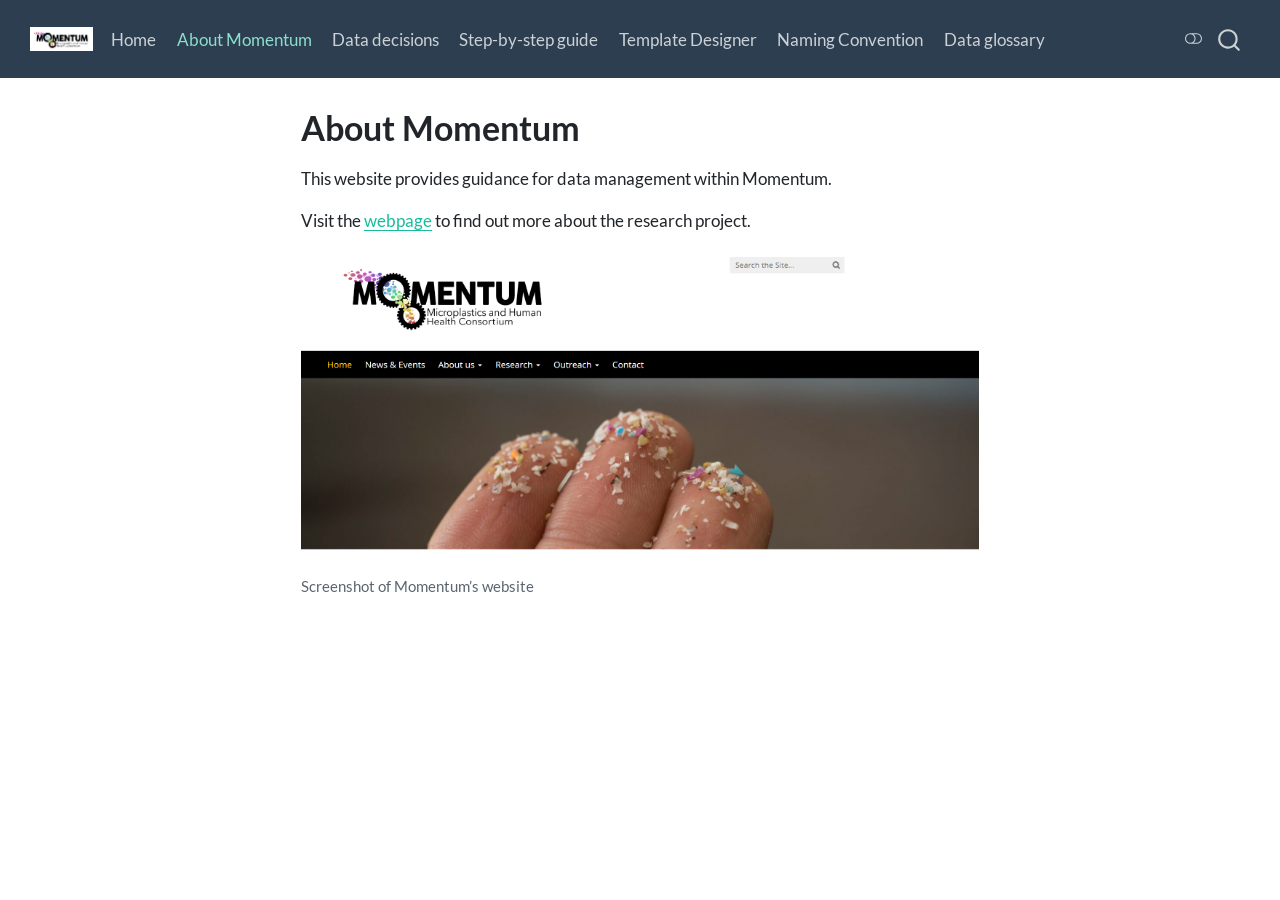
==== docs/about.html @ 31051df8 "Copy of original momentum dataflow" ====
<!DOCTYPE html>
<html xmlns="http://www.w3.org/1999/xhtml" lang="en" xml:lang="en"><head>

<meta charset="utf-8">
<meta name="generator" content="quarto-1.5.57">

<meta name="viewport" content="width=device-width, initial-scale=1.0, user-scalable=yes">


<title>About Momentum – Momentum Data Protocol</title>
<style>
code{white-space: pre-wrap;}
span.smallcaps{font-variant: small-caps;}
div.columns{display: flex; gap: min(4vw, 1.5em);}
div.column{flex: auto; overflow-x: auto;}
div.hanging-indent{margin-left: 1.5em; text-indent: -1.5em;}
ul.task-list{list-style: none;}
ul.task-list li input[type="checkbox"] {
width: 0.8em;
margin: 0 0.8em 0.2em -1em;  vertical-align: middle;
}
</style>


<script>const headroomChanged = new CustomEvent("quarto-hrChanged", {
  detail: {},
  bubbles: true,
  cancelable: false,
  composed: false,
});

const announceDismiss = () => {
  const annEl = window.document.getElementById("quarto-announcement");
  if (annEl) {
    annEl.remove();

    const annId = annEl.getAttribute("data-announcement-id");
    window.localStorage.setItem(`quarto-announce-${annId}`, "true");
  }
};

const announceRegister = () => {
  const annEl = window.document.getElementById("quarto-announcement");
  if (annEl) {
    const annId = annEl.getAttribute("data-announcement-id");
    const isDismissed =
      window.localStorage.getItem(`quarto-announce-${annId}`) || false;
    if (isDismissed) {
      announceDismiss();
      return;
    } else {
      annEl.classList.remove("hidden");
    }

    const actionEl = annEl.querySelector(".quarto-announcement-action");
    if (actionEl) {
      actionEl.addEventListener("click", function (e) {
        e.preventDefault();
        // Hide the bar immediately
        announceDismiss();
      });
    }
  }
};

window.document.addEventListener("DOMContentLoaded", function () {
  let init = false;

  announceRegister();

  // Manage the back to top button, if one is present.
  let lastScrollTop = window.pageYOffset || document.documentElement.scrollTop;
  const scrollDownBuffer = 5;
  const scrollUpBuffer = 35;
  const btn = document.getElementById("quarto-back-to-top");
  const hideBackToTop = () => {
    btn.style.display = "none";
  };
  const showBackToTop = () => {
    btn.style.display = "inline-block";
  };
  if (btn) {
    window.document.addEventListener(
      "scroll",
      function () {
        const currentScrollTop =
          window.pageYOffset || document.documentElement.scrollTop;

        // Shows and hides the button 'intelligently' as the user scrolls
        if (currentScrollTop - scrollDownBuffer > lastScrollTop) {
          hideBackToTop();
          lastScrollTop = currentScrollTop <= 0 ? 0 : currentScrollTop;
        } else if (currentScrollTop < lastScrollTop - scrollUpBuffer) {
          showBackToTop();
          lastScrollTop = currentScrollTop <= 0 ? 0 : currentScrollTop;
        }

        // Show the button at the bottom, hides it at the top
        if (currentScrollTop <= 0) {
          hideBackToTop();
        } else if (
          window.innerHeight + currentScrollTop >=
          document.body.offsetHeight
        ) {
          showBackToTop();
        }
      },
      false
    );
  }

  function throttle(func, wait) {
    var timeout;
    return function () {
      const context = this;
      const args = arguments;
      const later = function () {
        clearTimeout(timeout);
        timeout = null;
        func.apply(context, args);
      };

      if (!timeout) {
        timeout = setTimeout(later, wait);
      }
    };
  }

  function headerOffset() {
    // Set an offset if there is are fixed top navbar
    const headerEl = window.document.querySelector("header.fixed-top");
    if (headerEl) {
      return headerEl.clientHeight;
    } else {
      return 0;
    }
  }

  function footerOffset() {
    const footerEl = window.document.querySelector("footer.footer");
    if (footerEl) {
      return footerEl.clientHeight;
    } else {
      return 0;
    }
  }

  function dashboardOffset() {
    const dashboardNavEl = window.document.getElementById(
      "quarto-dashboard-header"
    );
    if (dashboardNavEl !== null) {
      return dashboardNavEl.clientHeight;
    } else {
      return 0;
    }
  }

  function updateDocumentOffsetWithoutAnimation() {
    updateDocumentOffset(false);
  }

  function updateDocumentOffset(animated) {
    // set body offset
    const topOffset = headerOffset();
    const bodyOffset = topOffset + footerOffset() + dashboardOffset();
    const bodyEl = window.document.body;
    bodyEl.setAttribute("data-bs-offset", topOffset);
    bodyEl.style.paddingTop = topOffset + "px";

    // deal with sidebar offsets
    const sidebars = window.document.querySelectorAll(
      ".sidebar, .headroom-target"
    );
    sidebars.forEach((sidebar) => {
      if (!animated) {
        sidebar.classList.add("notransition");
        // Remove the no transition class after the animation has time to complete
        setTimeout(function () {
          sidebar.classList.remove("notransition");
        }, 201);
      }

      if (window.Headroom && sidebar.classList.contains("sidebar-unpinned")) {
        sidebar.style.top = "0";
        sidebar.style.maxHeight = "100vh";
      } else {
        sidebar.style.top = topOffset + "px";
        sidebar.style.maxHeight = "calc(100vh - " + topOffset + "px)";
      }
    });

    // allow space for footer
    const mainContainer = window.document.querySelector(".quarto-container");
    if (mainContainer) {
      mainContainer.style.minHeight = "calc(100vh - " + bodyOffset + "px)";
    }

    // link offset
    let linkStyle = window.document.querySelector("#quarto-target-style");
    if (!linkStyle) {
      linkStyle = window.document.createElement("style");
      linkStyle.setAttribute("id", "quarto-target-style");
      window.document.head.appendChild(linkStyle);
    }
    while (linkStyle.firstChild) {
      linkStyle.removeChild(linkStyle.firstChild);
    }
    if (topOffset > 0) {
      linkStyle.appendChild(
        window.document.createTextNode(`
      section:target::before {
        content: "";
        display: block;
        height: ${topOffset}px;
        margin: -${topOffset}px 0 0;
      }`)
      );
    }
    if (init) {
      window.dispatchEvent(headroomChanged);
    }
    init = true;
  }

  // initialize headroom
  var header = window.document.querySelector("#quarto-header");
  if (header && window.Headroom) {
    const headroom = new window.Headroom(header, {
      tolerance: 5,
      onPin: function () {
        const sidebars = window.document.querySelectorAll(
          ".sidebar, .headroom-target"
        );
        sidebars.forEach((sidebar) => {
          sidebar.classList.remove("sidebar-unpinned");
        });
        updateDocumentOffset();
      },
      onUnpin: function () {
        const sidebars = window.document.querySelectorAll(
          ".sidebar, .headroom-target"
        );
        sidebars.forEach((sidebar) => {
          sidebar.classList.add("sidebar-unpinned");
        });
        updateDocumentOffset();
      },
    });
    headroom.init();

    let frozen = false;
    window.quartoToggleHeadroom = function () {
      if (frozen) {
        headroom.unfreeze();
        frozen = false;
      } else {
        headroom.freeze();
        frozen = true;
      }
    };
  }

  window.addEventListener(
    "hashchange",
    function (e) {
      if (
        getComputedStyle(document.documentElement).scrollBehavior !== "smooth"
      ) {
        window.scrollTo(0, window.pageYOffset - headerOffset());
      }
    },
    false
  );

  // Observe size changed for the header
  const headerEl = window.document.querySelector("header.fixed-top");
  if (headerEl && window.ResizeObserver) {
    const observer = new window.ResizeObserver(() => {
      setTimeout(updateDocumentOffsetWithoutAnimation, 0);
    });
    observer.observe(headerEl, {
      attributes: true,
      childList: true,
      characterData: true,
    });
  } else {
    window.addEventListener(
      "resize",
      throttle(updateDocumentOffsetWithoutAnimation, 50)
    );
  }
  setTimeout(updateDocumentOffsetWithoutAnimation, 250);

  // fixup index.html links if we aren't on the filesystem
  if (window.location.protocol !== "file:") {
    const links = window.document.querySelectorAll("a");
    for (let i = 0; i < links.length; i++) {
      if (links[i].href) {
        links[i].dataset.originalHref = links[i].href;
        links[i].href = links[i].href.replace(/\/index\.html/, "/");
      }
    }

    // Fixup any sharing links that require urls
    // Append url to any sharing urls
    const sharingLinks = window.document.querySelectorAll(
      "a.sidebar-tools-main-item, a.quarto-navigation-tool, a.quarto-navbar-tools, a.quarto-navbar-tools-item"
    );
    for (let i = 0; i < sharingLinks.length; i++) {
      const sharingLink = sharingLinks[i];
      const href = sharingLink.getAttribute("href");
      if (href) {
        sharingLink.setAttribute(
          "href",
          href.replace("|url|", window.location.href)
        );
      }
    }

    // Scroll the active navigation item into view, if necessary
    const navSidebar = window.document.querySelector("nav#quarto-sidebar");
    if (navSidebar) {
      // Find the active item
      const activeItem = navSidebar.querySelector("li.sidebar-item a.active");
      if (activeItem) {
        // Wait for the scroll height and height to resolve by observing size changes on the
        // nav element that is scrollable
        const resizeObserver = new ResizeObserver((_entries) => {
          // The bottom of the element
          const elBottom = activeItem.offsetTop;
          const viewBottom = navSidebar.scrollTop + navSidebar.clientHeight;

          // The element height and scroll height are the same, then we are still loading
          if (viewBottom !== navSidebar.scrollHeight) {
            // Determine if the item isn't visible and scroll to it
            if (elBottom >= viewBottom) {
              navSidebar.scrollTop = elBottom;
            }

            // stop observing now since we've completed the scroll
            resizeObserver.unobserve(navSidebar);
          }
        });
        resizeObserver.observe(navSidebar);
      }
    }
  }
});
</script>
<script>/*!
 * headroom.js v0.12.0 - Give your page some headroom. Hide your header until you need it
 * Copyright (c) 2020 Nick Williams - http://wicky.nillia.ms/headroom.js
 * License: MIT
 */

!function(t,n){"object"==typeof exports&&"undefined"!=typeof module?module.exports=n():"function"==typeof define&&define.amd?define(n):(t=t||self).Headroom=n()}(this,function(){"use strict";function t(){return"undefined"!=typeof window}function d(t){return function(t){return t&&t.document&&function(t){return 9===t.nodeType}(t.document)}(t)?function(t){var n=t.document,o=n.body,s=n.documentElement;return{scrollHeight:function(){return Math.max(o.scrollHeight,s.scrollHeight,o.offsetHeight,s.offsetHeight,o.clientHeight,s.clientHeight)},height:function(){return t.innerHeight||s.clientHeight||o.clientHeight},scrollY:function(){return void 0!==t.pageYOffset?t.pageYOffset:(s||o.parentNode||o).scrollTop}}}(t):function(t){return{scrollHeight:function(){return Math.max(t.scrollHeight,t.offsetHeight,t.clientHeight)},height:function(){return Math.max(t.offsetHeight,t.clientHeight)},scrollY:function(){return t.scrollTop}}}(t)}function n(t,s,e){var n,o=function(){var n=!1;try{var t={get passive(){n=!0}};window.addEventListener("test",t,t),window.removeEventListener("test",t,t)}catch(t){n=!1}return n}(),i=!1,r=d(t),l=r.scrollY(),a={};function c(){var t=Math.round(r.scrollY()),n=r.height(),o=r.scrollHeight();a.scrollY=t,a.lastScrollY=l,a.direction=l<t?"down":"up",a.distance=Math.abs(t-l),a.isOutOfBounds=t<0||o<t+n,a.top=t<=s.offset[a.direction],a.bottom=o<=t+n,a.toleranceExceeded=a.distance>s.tolerance[a.direction],e(a),l=t,i=!1}function h(){i||(i=!0,n=requestAnimationFrame(c))}var u=!!o&&{passive:!0,capture:!1};return t.addEventListener("scroll",h,u),c(),{destroy:function(){cancelAnimationFrame(n),t.removeEventListener("scroll",h,u)}}}function o(t){return t===Object(t)?t:{down:t,up:t}}function s(t,n){n=n||{},Object.assign(this,s.options,n),this.classes=Object.assign({},s.options.classes,n.classes),this.elem=t,this.tolerance=o(this.tolerance),this.offset=o(this.offset),this.initialised=!1,this.frozen=!1}return s.prototype={constructor:s,init:function(){return s.cutsTheMustard&&!this.initialised&&(this.addClass("initial"),this.initialised=!0,setTimeout(function(t){t.scrollTracker=n(t.scroller,{offset:t.offset,tolerance:t.tolerance},t.update.bind(t))},100,this)),this},destroy:function(){this.initialised=!1,Object.keys(this.classes).forEach(this.removeClass,this),this.scrollTracker.destroy()},unpin:function(){!this.hasClass("pinned")&&this.hasClass("unpinned")||(this.addClass("unpinned"),this.removeClass("pinned"),this.onUnpin&&this.onUnpin.call(this))},pin:function(){this.hasClass("unpinned")&&(this.addClass("pinned"),this.removeClass("unpinned"),this.onPin&&this.onPin.call(this))},freeze:function(){this.frozen=!0,this.addClass("frozen")},unfreeze:function(){this.frozen=!1,this.removeClass("frozen")},top:function(){this.hasClass("top")||(this.addClass("top"),this.removeClass("notTop"),this.onTop&&this.onTop.call(this))},notTop:function(){this.hasClass("notTop")||(this.addClass("notTop"),this.removeClass("top"),this.onNotTop&&this.onNotTop.call(this))},bottom:function(){this.hasClass("bottom")||(this.addClass("bottom"),this.removeClass("notBottom"),this.onBottom&&this.onBottom.call(this))},notBottom:function(){this.hasClass("notBottom")||(this.addClass("notBottom"),this.removeClass("bottom"),this.onNotBottom&&this.onNotBottom.call(this))},shouldUnpin:function(t){return"down"===t.direction&&!t.top&&t.toleranceExceeded},shouldPin:function(t){return"up"===t.direction&&t.toleranceExceeded||t.top},addClass:function(t){this.elem.classList.add.apply(this.elem.classList,this.classes[t].split(" "))},removeClass:function(t){this.elem.classList.remove.apply(this.elem.classList,this.classes[t].split(" "))},hasClass:function(t){return this.classes[t].split(" ").every(function(t){return this.classList.contains(t)},this.elem)},update:function(t){t.isOutOfBounds||!0!==this.frozen&&(t.top?this.top():this.notTop(),t.bottom?this.bottom():this.notBottom(),this.shouldUnpin(t)?this.unpin():this.shouldPin(t)&&this.pin())}},s.options={tolerance:{up:0,down:0},offset:0,scroller:t()?window:null,classes:{frozen:"headroom--frozen",pinned:"headroom--pinned",unpinned:"headroom--unpinned",top:"headroom--top",notTop:"headroom--not-top",bottom:"headroom--bottom",notBottom:"headroom--not-bottom",initial:"headroom"}},s.cutsTheMustard=!!(t()&&function(){}.bind&&"classList"in document.documentElement&&Object.assign&&Object.keys&&requestAnimationFrame),s});
</script>
<script>/*!
 * clipboard.js v2.0.11
 * https://clipboardjs.com/
 *
 * Licensed MIT © Zeno Rocha
 */
!function(t,e){"object"==typeof exports&&"object"==typeof module?module.exports=e():"function"==typeof define&&define.amd?define([],e):"object"==typeof exports?exports.ClipboardJS=e():t.ClipboardJS=e()}(this,function(){return n={686:function(t,e,n){"use strict";n.d(e,{default:function(){return b}});var e=n(279),i=n.n(e),e=n(370),u=n.n(e),e=n(817),r=n.n(e);function c(t){try{return document.execCommand(t)}catch(t){return}}var a=function(t){t=r()(t);return c("cut"),t};function o(t,e){var n,o,t=(n=t,o="rtl"===document.documentElement.getAttribute("dir"),(t=document.createElement("textarea")).style.fontSize="12pt",t.style.border="0",t.style.padding="0",t.style.margin="0",t.style.position="absolute",t.style[o?"right":"left"]="-9999px",o=window.pageYOffset||document.documentElement.scrollTop,t.style.top="".concat(o,"px"),t.setAttribute("readonly",""),t.value=n,t);return e.container.appendChild(t),e=r()(t),c("copy"),t.remove(),e}var f=function(t){var e=1<arguments.length&&void 0!==arguments[1]?arguments[1]:{container:document.body},n="";return"string"==typeof t?n=o(t,e):t instanceof HTMLInputElement&&!["text","search","url","tel","password"].includes(null==t?void 0:t.type)?n=o(t.value,e):(n=r()(t),c("copy")),n};function l(t){return(l="function"==typeof Symbol&&"symbol"==typeof Symbol.iterator?function(t){return typeof t}:function(t){return t&&"function"==typeof Symbol&&t.constructor===Symbol&&t!==Symbol.prototype?"symbol":typeof t})(t)}var s=function(){var t=0<arguments.length&&void 0!==arguments[0]?arguments[0]:{},e=t.action,n=void 0===e?"copy":e,o=t.container,e=t.target,t=t.text;if("copy"!==n&&"cut"!==n)throw new Error('Invalid "action" value, use either "copy" or "cut"');if(void 0!==e){if(!e||"object"!==l(e)||1!==e.nodeType)throw new Error('Invalid "target" value, use a valid Element');if("copy"===n&&e.hasAttribute("disabled"))throw new Error('Invalid "target" attribute. Please use "readonly" instead of "disabled" attribute');if("cut"===n&&(e.hasAttribute("readonly")||e.hasAttribute("disabled")))throw new Error('Invalid "target" attribute. You can\'t cut text from elements with "readonly" or "disabled" attributes')}return t?f(t,{container:o}):e?"cut"===n?a(e):f(e,{container:o}):void 0};function p(t){return(p="function"==typeof Symbol&&"symbol"==typeof Symbol.iterator?function(t){return typeof t}:function(t){return t&&"function"==typeof Symbol&&t.constructor===Symbol&&t!==Symbol.prototype?"symbol":typeof t})(t)}function d(t,e){for(var n=0;n<e.length;n++){var o=e[n];o.enumerable=o.enumerable||!1,o.configurable=!0,"value"in o&&(o.writable=!0),Object.defineProperty(t,o.key,o)}}function y(t,e){return(y=Object.setPrototypeOf||function(t,e){return t.__proto__=e,t})(t,e)}function h(n){var o=function(){if("undefined"==typeof Reflect||!Reflect.construct)return!1;if(Reflect.construct.sham)return!1;if("function"==typeof Proxy)return!0;try{return Date.prototype.toString.call(Reflect.construct(Date,[],function(){})),!0}catch(t){return!1}}();return function(){var t,e=v(n);return t=o?(t=v(this).constructor,Reflect.construct(e,arguments,t)):e.apply(this,arguments),e=this,!(t=t)||"object"!==p(t)&&"function"!=typeof t?function(t){if(void 0!==t)return t;throw new ReferenceError("this hasn't been initialised - super() hasn't been called")}(e):t}}function v(t){return(v=Object.setPrototypeOf?Object.getPrototypeOf:function(t){return t.__proto__||Object.getPrototypeOf(t)})(t)}function m(t,e){t="data-clipboard-".concat(t);if(e.hasAttribute(t))return e.getAttribute(t)}var b=function(){!function(t,e){if("function"!=typeof e&&null!==e)throw new TypeError("Super expression must either be null or a function");t.prototype=Object.create(e&&e.prototype,{constructor:{value:t,writable:!0,configurable:!0}}),e&&y(t,e)}(r,i());var t,e,n,o=h(r);function r(t,e){var n;return function(t){if(!(t instanceof r))throw new TypeError("Cannot call a class as a function")}(this),(n=o.call(this)).resolveOptions(e),n.listenClick(t),n}return t=r,n=[{key:"copy",value:function(t){var e=1<arguments.length&&void 0!==arguments[1]?arguments[1]:{container:document.body};return f(t,e)}},{key:"cut",value:function(t){return a(t)}},{key:"isSupported",value:function(){var t=0<arguments.length&&void 0!==arguments[0]?arguments[0]:["copy","cut"],t="string"==typeof t?[t]:t,e=!!document.queryCommandSupported;return t.forEach(function(t){e=e&&!!document.queryCommandSupported(t)}),e}}],(e=[{key:"resolveOptions",value:function(){var t=0<arguments.length&&void 0!==arguments[0]?arguments[0]:{};this.action="function"==typeof t.action?t.action:this.defaultAction,this.target="function"==typeof t.target?t.target:this.defaultTarget,this.text="function"==typeof t.text?t.text:this.defaultText,this.container="object"===p(t.container)?t.container:document.body}},{key:"listenClick",value:function(t){var e=this;this.listener=u()(t,"click",function(t){return e.onClick(t)})}},{key:"onClick",value:function(t){var e=t.delegateTarget||t.currentTarget,n=this.action(e)||"copy",t=s({action:n,container:this.container,target:this.target(e),text:this.text(e)});this.emit(t?"success":"error",{action:n,text:t,trigger:e,clearSelection:function(){e&&e.focus(),window.getSelection().removeAllRanges()}})}},{key:"defaultAction",value:function(t){return m("action",t)}},{key:"defaultTarget",value:function(t){t=m("target",t);if(t)return document.querySelector(t)}},{key:"defaultText",value:function(t){return m("text",t)}},{key:"destroy",value:function(){this.listener.destroy()}}])&&d(t.prototype,e),n&&d(t,n),r}()},828:function(t){var e;"undefined"==typeof Element||Element.prototype.matches||((e=Element.prototype).matches=e.matchesSelector||e.mozMatchesSelector||e.msMatchesSelector||e.oMatchesSelector||e.webkitMatchesSelector),t.exports=function(t,e){for(;t&&9!==t.nodeType;){if("function"==typeof t.matches&&t.matches(e))return t;t=t.parentNode}}},438:function(t,e,n){var u=n(828);function i(t,e,n,o,r){var i=function(e,n,t,o){return function(t){t.delegateTarget=u(t.target,n),t.delegateTarget&&o.call(e,t)}}.apply(this,arguments);return t.addEventListener(n,i,r),{destroy:function(){t.removeEventListener(n,i,r)}}}t.exports=function(t,e,n,o,r){return"function"==typeof t.addEventListener?i.apply(null,arguments):"function"==typeof n?i.bind(null,document).apply(null,arguments):("string"==typeof t&&(t=document.querySelectorAll(t)),Array.prototype.map.call(t,function(t){return i(t,e,n,o,r)}))}},879:function(t,n){n.node=function(t){return void 0!==t&&t instanceof HTMLElement&&1===t.nodeType},n.nodeList=function(t){var e=Object.prototype.toString.call(t);return void 0!==t&&("[object NodeList]"===e||"[object HTMLCollection]"===e)&&"length"in t&&(0===t.length||n.node(t[0]))},n.string=function(t){return"string"==typeof t||t instanceof String},n.fn=function(t){return"[object Function]"===Object.prototype.toString.call(t)}},370:function(t,e,n){var f=n(879),l=n(438);t.exports=function(t,e,n){if(!t&&!e&&!n)throw new Error("Missing required arguments");if(!f.string(e))throw new TypeError("Second argument must be a String");if(!f.fn(n))throw new TypeError("Third argument must be a Function");if(f.node(t))return c=e,a=n,(u=t).addEventListener(c,a),{destroy:function(){u.removeEventListener(c,a)}};if(f.nodeList(t))return o=t,r=e,i=n,Array.prototype.forEach.call(o,function(t){t.addEventListener(r,i)}),{destroy:function(){Array.prototype.forEach.call(o,function(t){t.removeEventListener(r,i)})}};if(f.string(t))return t=t,e=e,n=n,l(document.body,t,e,n);throw new TypeError("First argument must be a String, HTMLElement, HTMLCollection, or NodeList");var o,r,i,u,c,a}},817:function(t){t.exports=function(t){var e,n="SELECT"===t.nodeName?(t.focus(),t.value):"INPUT"===t.nodeName||"TEXTAREA"===t.nodeName?((e=t.hasAttribute("readonly"))||t.setAttribute("readonly",""),t.select(),t.setSelectionRange(0,t.value.length),e||t.removeAttribute("readonly"),t.value):(t.hasAttribute("contenteditable")&&t.focus(),n=window.getSelection(),(e=document.createRange()).selectNodeContents(t),n.removeAllRanges(),n.addRange(e),n.toString());return n}},279:function(t){function e(){}e.prototype={on:function(t,e,n){var o=this.e||(this.e={});return(o[t]||(o[t]=[])).push({fn:e,ctx:n}),this},once:function(t,e,n){var o=this;function r(){o.off(t,r),e.apply(n,arguments)}return r._=e,this.on(t,r,n)},emit:function(t){for(var e=[].slice.call(arguments,1),n=((this.e||(this.e={}))[t]||[]).slice(),o=0,r=n.length;o<r;o++)n[o].fn.apply(n[o].ctx,e);return this},off:function(t,e){var n=this.e||(this.e={}),o=n[t],r=[];if(o&&e)for(var i=0,u=o.length;i<u;i++)o[i].fn!==e&&o[i].fn._!==e&&r.push(o[i]);return r.length?n[t]=r:delete n[t],this}},t.exports=e,t.exports.TinyEmitter=e}},r={},o.n=function(t){var e=t&&t.__esModule?function(){return t.default}:function(){return t};return o.d(e,{a:e}),e},o.d=function(t,e){for(var n in e)o.o(e,n)&&!o.o(t,n)&&Object.defineProperty(t,n,{enumerable:!0,get:e[n]})},o.o=function(t,e){return Object.prototype.hasOwnProperty.call(t,e)},o(686).default;function o(t){if(r[t])return r[t].exports;var e=r[t]={exports:{}};return n[t](e,e.exports,o),e.exports}var n,r});</script>
<script>/*! @algolia/autocomplete-js 1.11.1 | MIT License | © Algolia, Inc. and contributors | https://github.com/algolia/autocomplete */
!function(e,t){"object"==typeof exports&&"undefined"!=typeof module?t(exports):"function"==typeof define&&define.amd?define(["exports"],t):t((e="undefined"!=typeof globalThis?globalThis:e||self)["@algolia/autocomplete-js"]={})}(this,(function(e){"use strict";function t(e,t){var n=Object.keys(e);if(Object.getOwnPropertySymbols){var r=Object.getOwnPropertySymbols(e);t&&(r=r.filter((function(t){return Object.getOwnPropertyDescriptor(e,t).enumerable}))),n.push.apply(n,r)}return n}function n(e){for(var n=1;n<arguments.length;n++){var r=null!=arguments[n]?arguments[n]:{};n%2?t(Object(r),!0).forEach((function(t){o(e,t,r[t])})):Object.getOwnPropertyDescriptors?Object.defineProperties(e,Object.getOwnPropertyDescriptors(r)):t(Object(r)).forEach((function(t){Object.defineProperty(e,t,Object.getOwnPropertyDescriptor(r,t))}))}return e}function r(e){return r="function"==typeof Symbol&&"symbol"==typeof Symbol.iterator?function(e){return typeof e}:function(e){return e&&"function"==typeof Symbol&&e.constructor===Symbol&&e!==Symbol.prototype?"symbol":typeof e},r(e)}function o(e,t,n){return(t=function(e){var t=function(e,t){if("object"!=typeof e||null===e)return e;var n=e[Symbol.toPrimitive];if(void 0!==n){var r=n.call(e,t||"default");if("object"!=typeof r)return r;throw new TypeError("@@toPrimitive must return a primitive value.")}return("string"===t?String:Number)(e)}(e,"string");return"symbol"==typeof t?t:String(t)}(t))in e?Object.defineProperty(e,t,{value:n,enumerable:!0,configurable:!0,writable:!0}):e[t]=n,e}function i(){return i=Object.assign?Object.assign.bind():function(e){for(var t=1;t<arguments.length;t++){var n=arguments[t];for(var r in n)Object.prototype.hasOwnProperty.call(n,r)&&(e[r]=n[r])}return e},i.apply(this,arguments)}function u(e,t){if(null==e)return{};var n,r,o=function(e,t){if(null==e)return{};var n,r,o={},i=Object.keys(e);for(r=0;r<i.length;r++)n=i[r],t.indexOf(n)>=0||(o[n]=e[n]);return o}(e,t);if(Object.getOwnPropertySymbols){var i=Object.getOwnPropertySymbols(e);for(r=0;r<i.length;r++)n=i[r],t.indexOf(n)>=0||Object.prototype.propertyIsEnumerable.call(e,n)&&(o[n]=e[n])}return o}function a(e,t){return function(e){if(Array.isArray(e))return e}(e)||function(e,t){var n=null==e?null:"undefined"!=typeof Symbol&&e[Symbol.iterator]||e["@@iterator"];if(null!=n){var r,o,i,u,a=[],l=!0,c=!1;try{if(i=(n=n.call(e)).next,0===t){if(Object(n)!==n)return;l=!1}else for(;!(l=(r=i.call(n)).done)&&(a.push(r.value),a.length!==t);l=!0);}catch(e){c=!0,o=e}finally{try{if(!l&&null!=n.return&&(u=n.return(),Object(u)!==u))return}finally{if(c)throw o}}return a}}(e,t)||c(e,t)||function(){throw new TypeError("Invalid attempt to destructure non-iterable instance.\nIn order to be iterable, non-array objects must have a [Symbol.iterator]() method.")}()}function l(e){return function(e){if(Array.isArray(e))return s(e)}(e)||function(e){if("undefined"!=typeof Symbol&&null!=e[Symbol.iterator]||null!=e["@@iterator"])return Array.from(e)}(e)||c(e)||function(){throw new TypeError("Invalid attempt to spread non-iterable instance.\nIn order to be iterable, non-array objects must have a [Symbol.iterator]() method.")}()}function c(e,t){if(e){if("string"==typeof e)return s(e,t);var n=Object.prototype.toString.call(e).slice(8,-1);return"Object"===n&&e.constructor&&(n=e.constructor.name),"Map"===n||"Set"===n?Array.from(e):"Arguments"===n||/^(?:Ui|I)nt(?:8|16|32)(?:Clamped)?Array$/.test(n)?s(e,t):void 0}}function s(e,t){(null==t||t>e.length)&&(t=e.length);for(var n=0,r=new Array(t);n<t;n++)r[n]=e[n];return r}function f(e){return{current:e}}function p(e,t){var n=void 0;return function(){for(var r=arguments.length,o=new Array(r),i=0;i<r;i++)o[i]=arguments[i];n&&clearTimeout(n),n=setTimeout((function(){return e.apply(void 0,o)}),t)}}function m(e){return e.reduce((function(e,t){return e.concat(t)}),[])}var v=0;function d(){return"autocomplete-".concat(v++)}function y(e,t){return t.reduce((function(e,t){return e&&e[t]}),e)}function b(e){return 0===e.collections.length?0:e.collections.reduce((function(e,t){return e+t.items.length}),0)}function g(e){return e!==Object(e)}function h(e,t){if(e===t)return!0;if(g(e)||g(t)||"function"==typeof e||"function"==typeof t)return e===t;if(Object.keys(e).length!==Object.keys(t).length)return!1;for(var n=0,r=Object.keys(e);n<r.length;n++){var o=r[n];if(!(o in t))return!1;if(!h(e[o],t[o]))return!1}return!0}var O=function(){};var _="1.11.1",S=[{segment:"autocomplete-core",version:_}];function j(e){var t=e.item,n=e.items,r=void 0===n?[]:n;return{index:t.__autocomplete_indexName,items:[t],positions:[1+r.findIndex((function(e){return e.objectID===t.objectID}))],queryID:t.__autocomplete_queryID,algoliaSource:["autocomplete"]}}function P(e,t){return function(e){if(Array.isArray(e))return e}(e)||function(e,t){var n=null==e?null:"undefined"!=typeof Symbol&&e[Symbol.iterator]||e["@@iterator"];if(null!=n){var r,o,i,u,a=[],l=!0,c=!1;try{if(i=(n=n.call(e)).next,0===t){if(Object(n)!==n)return;l=!1}else for(;!(l=(r=i.call(n)).done)&&(a.push(r.value),a.length!==t);l=!0);}catch(e){c=!0,o=e}finally{try{if(!l&&null!=n.return&&(u=n.return(),Object(u)!==u))return}finally{if(c)throw o}}return a}}(e,t)||function(e,t){if(!e)return;if("string"==typeof e)return w(e,t);var n=Object.prototype.toString.call(e).slice(8,-1);"Object"===n&&e.constructor&&(n=e.constructor.name);if("Map"===n||"Set"===n)return Array.from(e);if("Arguments"===n||/^(?:Ui|I)nt(?:8|16|32)(?:Clamped)?Array$/.test(n))return w(e,t)}(e,t)||function(){throw new TypeError("Invalid attempt to destructure non-iterable instance.\nIn order to be iterable, non-array objects must have a [Symbol.iterator]() method.")}()}function w(e,t){(null==t||t>e.length)&&(t=e.length);for(var n=0,r=new Array(t);n<t;n++)r[n]=e[n];return r}var I=["items"],A=["items"];function E(e){return E="function"==typeof Symbol&&"symbol"==typeof Symbol.iterator?function(e){return typeof e}:function(e){return e&&"function"==typeof Symbol&&e.constructor===Symbol&&e!==Symbol.prototype?"symbol":typeof e},E(e)}function D(e){return function(e){if(Array.isArray(e))return C(e)}(e)||function(e){if("undefined"!=typeof Symbol&&null!=e[Symbol.iterator]||null!=e["@@iterator"])return Array.from(e)}(e)||function(e,t){if(!e)return;if("string"==typeof e)return C(e,t);var n=Object.prototype.toString.call(e).slice(8,-1);"Object"===n&&e.constructor&&(n=e.constructor.name);if("Map"===n||"Set"===n)return Array.from(e);if("Arguments"===n||/^(?:Ui|I)nt(?:8|16|32)(?:Clamped)?Array$/.test(n))return C(e,t)}(e)||function(){throw new TypeError("Invalid attempt to spread non-iterable instance.\nIn order to be iterable, non-array objects must have a [Symbol.iterator]() method.")}()}function C(e,t){(null==t||t>e.length)&&(t=e.length);for(var n=0,r=new Array(t);n<t;n++)r[n]=e[n];return r}function k(e,t){if(null==e)return{};var n,r,o=function(e,t){if(null==e)return{};var n,r,o={},i=Object.keys(e);for(r=0;r<i.length;r++)n=i[r],t.indexOf(n)>=0||(o[n]=e[n]);return o}(e,t);if(Object.getOwnPropertySymbols){var i=Object.getOwnPropertySymbols(e);for(r=0;r<i.length;r++)n=i[r],t.indexOf(n)>=0||Object.prototype.propertyIsEnumerable.call(e,n)&&(o[n]=e[n])}return o}function x(e,t){var n=Object.keys(e);if(Object.getOwnPropertySymbols){var r=Object.getOwnPropertySymbols(e);t&&(r=r.filter((function(t){return Object.getOwnPropertyDescriptor(e,t).enumerable}))),n.push.apply(n,r)}return n}function N(e){for(var t=1;t<arguments.length;t++){var n=null!=arguments[t]?arguments[t]:{};t%2?x(Object(n),!0).forEach((function(t){T(e,t,n[t])})):Object.getOwnPropertyDescriptors?Object.defineProperties(e,Object.getOwnPropertyDescriptors(n)):x(Object(n)).forEach((function(t){Object.defineProperty(e,t,Object.getOwnPropertyDescriptor(n,t))}))}return e}function T(e,t,n){return(t=function(e){var t=function(e,t){if("object"!==E(e)||null===e)return e;var n=e[Symbol.toPrimitive];if(void 0!==n){var r=n.call(e,t||"default");if("object"!==E(r))return r;throw new TypeError("@@toPrimitive must return a primitive value.")}return("string"===t?String:Number)(e)}(e,"string");return"symbol"===E(t)?t:String(t)}(t))in e?Object.defineProperty(e,t,{value:n,enumerable:!0,configurable:!0,writable:!0}):e[t]=n,e}function q(e){for(var t=arguments.length>1&&void 0!==arguments[1]?arguments[1]:20,n=[],r=0;r<e.objectIDs.length;r+=t)n.push(N(N({},e),{},{objectIDs:e.objectIDs.slice(r,r+t)}));return n}function B(e){return e.map((function(e){var t=e.items,n=k(e,I);return N(N({},n),{},{objectIDs:(null==t?void 0:t.map((function(e){return e.objectID})))||n.objectIDs})}))}function R(e){var t,n,r,o=(t=P((e.version||"").split(".").map(Number),2),n=t[0],r=t[1],n>=3||2===n&&r>=4||1===n&&r>=10);function i(t,n,r){if(o&&void 0!==r){var i=r[0].__autocomplete_algoliaCredentials,u={"X-Algolia-Application-Id":i.appId,"X-Algolia-API-Key":i.apiKey};e.apply(void 0,[t].concat(D(n),[{headers:u}]))}else e.apply(void 0,[t].concat(D(n)))}return{init:function(t,n){e("init",{appId:t,apiKey:n})},setUserToken:function(t){e("setUserToken",t)},clickedObjectIDsAfterSearch:function(){for(var e=arguments.length,t=new Array(e),n=0;n<e;n++)t[n]=arguments[n];t.length>0&&i("clickedObjectIDsAfterSearch",B(t),t[0].items)},clickedObjectIDs:function(){for(var e=arguments.length,t=new Array(e),n=0;n<e;n++)t[n]=arguments[n];t.length>0&&i("clickedObjectIDs",B(t),t[0].items)},clickedFilters:function(){for(var t=arguments.length,n=new Array(t),r=0;r<t;r++)n[r]=arguments[r];n.length>0&&e.apply(void 0,["clickedFilters"].concat(n))},convertedObjectIDsAfterSearch:function(){for(var e=arguments.length,t=new Array(e),n=0;n<e;n++)t[n]=arguments[n];t.length>0&&i("convertedObjectIDsAfterSearch",B(t),t[0].items)},convertedObjectIDs:function(){for(var e=arguments.length,t=new Array(e),n=0;n<e;n++)t[n]=arguments[n];t.length>0&&i("convertedObjectIDs",B(t),t[0].items)},convertedFilters:function(){for(var t=arguments.length,n=new Array(t),r=0;r<t;r++)n[r]=arguments[r];n.length>0&&e.apply(void 0,["convertedFilters"].concat(n))},viewedObjectIDs:function(){for(var e=arguments.length,t=new Array(e),n=0;n<e;n++)t[n]=arguments[n];t.length>0&&t.reduce((function(e,t){var n=t.items,r=k(t,A);return[].concat(D(e),D(q(N(N({},r),{},{objectIDs:(null==n?void 0:n.map((function(e){return e.objectID})))||r.objectIDs})).map((function(e){return{items:n,payload:e}}))))}),[]).forEach((function(e){var t=e.items;return i("viewedObjectIDs",[e.payload],t)}))},viewedFilters:function(){for(var t=arguments.length,n=new Array(t),r=0;r<t;r++)n[r]=arguments[r];n.length>0&&e.apply(void 0,["viewedFilters"].concat(n))}}}function F(e){var t=e.items.reduce((function(e,t){var n;return e[t.__autocomplete_indexName]=(null!==(n=e[t.__autocomplete_indexName])&&void 0!==n?n:[]).concat(t),e}),{});return Object.keys(t).map((function(e){return{index:e,items:t[e],algoliaSource:["autocomplete"]}}))}function L(e){return e.objectID&&e.__autocomplete_indexName&&e.__autocomplete_queryID}function U(e){return U="function"==typeof Symbol&&"symbol"==typeof Symbol.iterator?function(e){return typeof e}:function(e){return e&&"function"==typeof Symbol&&e.constructor===Symbol&&e!==Symbol.prototype?"symbol":typeof e},U(e)}function M(e){return function(e){if(Array.isArray(e))return H(e)}(e)||function(e){if("undefined"!=typeof Symbol&&null!=e[Symbol.iterator]||null!=e["@@iterator"])return Array.from(e)}(e)||function(e,t){if(!e)return;if("string"==typeof e)return H(e,t);var n=Object.prototype.toString.call(e).slice(8,-1);"Object"===n&&e.constructor&&(n=e.constructor.name);if("Map"===n||"Set"===n)return Array.from(e);if("Arguments"===n||/^(?:Ui|I)nt(?:8|16|32)(?:Clamped)?Array$/.test(n))return H(e,t)}(e)||function(){throw new TypeError("Invalid attempt to spread non-iterable instance.\nIn order to be iterable, non-array objects must have a [Symbol.iterator]() method.")}()}function H(e,t){(null==t||t>e.length)&&(t=e.length);for(var n=0,r=new Array(t);n<t;n++)r[n]=e[n];return r}function V(e,t){var n=Object.keys(e);if(Object.getOwnPropertySymbols){var r=Object.getOwnPropertySymbols(e);t&&(r=r.filter((function(t){return Object.getOwnPropertyDescriptor(e,t).enumerable}))),n.push.apply(n,r)}return n}function W(e){for(var t=1;t<arguments.length;t++){var n=null!=arguments[t]?arguments[t]:{};t%2?V(Object(n),!0).forEach((function(t){K(e,t,n[t])})):Object.getOwnPropertyDescriptors?Object.defineProperties(e,Object.getOwnPropertyDescriptors(n)):V(Object(n)).forEach((function(t){Object.defineProperty(e,t,Object.getOwnPropertyDescriptor(n,t))}))}return e}function K(e,t,n){return(t=function(e){var t=function(e,t){if("object"!==U(e)||null===e)return e;var n=e[Symbol.toPrimitive];if(void 0!==n){var r=n.call(e,t||"default");if("object"!==U(r))return r;throw new TypeError("@@toPrimitive must return a primitive value.")}return("string"===t?String:Number)(e)}(e,"string");return"symbol"===U(t)?t:String(t)}(t))in e?Object.defineProperty(e,t,{value:n,enumerable:!0,configurable:!0,writable:!0}):e[t]=n,e}var Q="2.6.0",$="https://cdn.jsdelivr.net/npm/search-insights@".concat(Q,"/dist/search-insights.min.js"),z=p((function(e){var t=e.onItemsChange,n=e.items,r=e.insights,o=e.state;t({insights:r,insightsEvents:F({items:n}).map((function(e){return W({eventName:"Items Viewed"},e)})),state:o})}),400);function G(e){var t=function(e){return W({onItemsChange:function(e){var t=e.insights,n=e.insightsEvents;t.viewedObjectIDs.apply(t,M(n.map((function(e){return W(W({},e),{},{algoliaSource:[].concat(M(e.algoliaSource||[]),["autocomplete-internal"])})}))))},onSelect:function(e){var t=e.insights,n=e.insightsEvents;t.clickedObjectIDsAfterSearch.apply(t,M(n.map((function(e){return W(W({},e),{},{algoliaSource:[].concat(M(e.algoliaSource||[]),["autocomplete-internal"])})}))))},onActive:O},e)}(e),n=t.insightsClient,r=t.onItemsChange,o=t.onSelect,i=t.onActive,u=n;n||function(e){if("undefined"!=typeof window)e({window:window})}((function(e){var t=e.window,n=t.AlgoliaAnalyticsObject||"aa";"string"==typeof n&&(u=t[n]),u||(t.AlgoliaAnalyticsObject=n,t[n]||(t[n]=function(){t[n].queue||(t[n].queue=[]);for(var e=arguments.length,r=new Array(e),o=0;o<e;o++)r[o]=arguments[o];t[n].queue.push(r)}),t[n].version=Q,u=t[n],function(e){var t="[Autocomplete]: Could not load search-insights.js. Please load it manually following https://alg.li/insights-autocomplete";try{var n=e.document.createElement("script");n.async=!0,n.src=$,n.onerror=function(){console.error(t)},document.body.appendChild(n)}catch(e){console.error(t)}}(t))}));var a=R(u),l=f([]),c=p((function(e){var t=e.state;if(t.isOpen){var n=t.collections.reduce((function(e,t){return[].concat(M(e),M(t.items))}),[]).filter(L);h(l.current.map((function(e){return e.objectID})),n.map((function(e){return e.objectID})))||(l.current=n,n.length>0&&z({onItemsChange:r,items:n,insights:a,state:t}))}}),0);return{name:"aa.algoliaInsightsPlugin",subscribe:function(e){var t=e.setContext,n=e.onSelect,r=e.onActive;function l(e){t({algoliaInsightsPlugin:{__algoliaSearchParameters:W({clickAnalytics:!0},e?{userToken:e}:{}),insights:a}})}u("addAlgoliaAgent","insights-plugin"),l(),u("onUserTokenChange",l),u("getUserToken",null,(function(e,t){l(t)})),n((function(e){var t=e.item,n=e.state,r=e.event,i=e.source;L(t)&&o({state:n,event:r,insights:a,item:t,insightsEvents:[W({eventName:"Item Selected"},j({item:t,items:i.getItems().filter(L)}))]})})),r((function(e){var t=e.item,n=e.source,r=e.state,o=e.event;L(t)&&i({state:r,event:o,insights:a,item:t,insightsEvents:[W({eventName:"Item Active"},j({item:t,items:n.getItems().filter(L)}))]})}))},onStateChange:function(e){var t=e.state;c({state:t})},__autocomplete_pluginOptions:e}}function J(e,t){var n=t;return{then:function(t,r){return J(e.then(Y(t,n,e),Y(r,n,e)),n)},catch:function(t){return J(e.catch(Y(t,n,e)),n)},finally:function(t){return t&&n.onCancelList.push(t),J(e.finally(Y(t&&function(){return n.onCancelList=[],t()},n,e)),n)},cancel:function(){n.isCanceled=!0;var e=n.onCancelList;n.onCancelList=[],e.forEach((function(e){e()}))},isCanceled:function(){return!0===n.isCanceled}}}function X(e){return J(e,{isCanceled:!1,onCancelList:[]})}function Y(e,t,n){return e?function(n){return t.isCanceled?n:e(n)}:n}function Z(e,t,n,r){if(!n)return null;if(e<0&&(null===t||null!==r&&0===t))return n+e;var o=(null===t?-1:t)+e;return o<=-1||o>=n?null===r?null:0:o}function ee(e,t){var n=Object.keys(e);if(Object.getOwnPropertySymbols){var r=Object.getOwnPropertySymbols(e);t&&(r=r.filter((function(t){return Object.getOwnPropertyDescriptor(e,t).enumerable}))),n.push.apply(n,r)}return n}function te(e){for(var t=1;t<arguments.length;t++){var n=null!=arguments[t]?arguments[t]:{};t%2?ee(Object(n),!0).forEach((function(t){ne(e,t,n[t])})):Object.getOwnPropertyDescriptors?Object.defineProperties(e,Object.getOwnPropertyDescriptors(n)):ee(Object(n)).forEach((function(t){Object.defineProperty(e,t,Object.getOwnPropertyDescriptor(n,t))}))}return e}function ne(e,t,n){return(t=function(e){var t=function(e,t){if("object"!==re(e)||null===e)return e;var n=e[Symbol.toPrimitive];if(void 0!==n){var r=n.call(e,t||"default");if("object"!==re(r))return r;throw new TypeError("@@toPrimitive must return a primitive value.")}return("string"===t?String:Number)(e)}(e,"string");return"symbol"===re(t)?t:String(t)}(t))in e?Object.defineProperty(e,t,{value:n,enumerable:!0,configurable:!0,writable:!0}):e[t]=n,e}function re(e){return re="function"==typeof Symbol&&"symbol"==typeof Symbol.iterator?function(e){return typeof e}:function(e){return e&&"function"==typeof Symbol&&e.constructor===Symbol&&e!==Symbol.prototype?"symbol":typeof e},re(e)}function oe(e){var t=function(e){var t=e.collections.map((function(e){return e.items.length})).reduce((function(e,t,n){var r=(e[n-1]||0)+t;return e.push(r),e}),[]).reduce((function(t,n){return n<=e.activeItemId?t+1:t}),0);return e.collections[t]}(e);if(!t)return null;var n=t.items[function(e){for(var t=e.state,n=e.collection,r=!1,o=0,i=0;!1===r;){var u=t.collections[o];if(u===n){r=!0;break}i+=u.items.length,o++}return t.activeItemId-i}({state:e,collection:t})],r=t.source;return{item:n,itemInputValue:r.getItemInputValue({item:n,state:e}),itemUrl:r.getItemUrl({item:n,state:e}),source:r}}function ie(e,t,n){return[e,null==n?void 0:n.sourceId,t].filter(Boolean).join("-").replace(/\s/g,"")}var ue=/((gt|sm)-|galaxy nexus)|samsung[- ]|samsungbrowser/i;function ae(e){return ae="function"==typeof Symbol&&"symbol"==typeof Symbol.iterator?function(e){return typeof e}:function(e){return e&&"function"==typeof Symbol&&e.constructor===Symbol&&e!==Symbol.prototype?"symbol":typeof e},ae(e)}function le(e,t){var n=Object.keys(e);if(Object.getOwnPropertySymbols){var r=Object.getOwnPropertySymbols(e);t&&(r=r.filter((function(t){return Object.getOwnPropertyDescriptor(e,t).enumerable}))),n.push.apply(n,r)}return n}function ce(e,t,n){return(t=function(e){var t=function(e,t){if("object"!==ae(e)||null===e)return e;var n=e[Symbol.toPrimitive];if(void 0!==n){var r=n.call(e,t||"default");if("object"!==ae(r))return r;throw new TypeError("@@toPrimitive must return a primitive value.")}return("string"===t?String:Number)(e)}(e,"string");return"symbol"===ae(t)?t:String(t)}(t))in e?Object.defineProperty(e,t,{value:n,enumerable:!0,configurable:!0,writable:!0}):e[t]=n,e}function se(e,t,n){var r,o=t.initialState;return{getState:function(){return o},dispatch:function(r,i){var u=function(e){for(var t=1;t<arguments.length;t++){var n=null!=arguments[t]?arguments[t]:{};t%2?le(Object(n),!0).forEach((function(t){ce(e,t,n[t])})):Object.getOwnPropertyDescriptors?Object.defineProperties(e,Object.getOwnPropertyDescriptors(n)):le(Object(n)).forEach((function(t){Object.defineProperty(e,t,Object.getOwnPropertyDescriptor(n,t))}))}return e}({},o);o=e(o,{type:r,props:t,payload:i}),n({state:o,prevState:u})},pendingRequests:(r=[],{add:function(e){return r.push(e),e.finally((function(){r=r.filter((function(t){return t!==e}))}))},cancelAll:function(){r.forEach((function(e){return e.cancel()}))},isEmpty:function(){return 0===r.length}})}}function fe(e){return fe="function"==typeof Symbol&&"symbol"==typeof Symbol.iterator?function(e){return typeof e}:function(e){return e&&"function"==typeof Symbol&&e.constructor===Symbol&&e!==Symbol.prototype?"symbol":typeof e},fe(e)}function pe(e,t){var n=Object.keys(e);if(Object.getOwnPropertySymbols){var r=Object.getOwnPropertySymbols(e);t&&(r=r.filter((function(t){return Object.getOwnPropertyDescriptor(e,t).enumerable}))),n.push.apply(n,r)}return n}function me(e){for(var t=1;t<arguments.length;t++){var n=null!=arguments[t]?arguments[t]:{};t%2?pe(Object(n),!0).forEach((function(t){ve(e,t,n[t])})):Object.getOwnPropertyDescriptors?Object.defineProperties(e,Object.getOwnPropertyDescriptors(n)):pe(Object(n)).forEach((function(t){Object.defineProperty(e,t,Object.getOwnPropertyDescriptor(n,t))}))}return e}function ve(e,t,n){return(t=function(e){var t=function(e,t){if("object"!==fe(e)||null===e)return e;var n=e[Symbol.toPrimitive];if(void 0!==n){var r=n.call(e,t||"default");if("object"!==fe(r))return r;throw new TypeError("@@toPrimitive must return a primitive value.")}return("string"===t?String:Number)(e)}(e,"string");return"symbol"===fe(t)?t:String(t)}(t))in e?Object.defineProperty(e,t,{value:n,enumerable:!0,configurable:!0,writable:!0}):e[t]=n,e}function de(e){return de="function"==typeof Symbol&&"symbol"==typeof Symbol.iterator?function(e){return typeof e}:function(e){return e&&"function"==typeof Symbol&&e.constructor===Symbol&&e!==Symbol.prototype?"symbol":typeof e},de(e)}function ye(e){return function(e){if(Array.isArray(e))return be(e)}(e)||function(e){if("undefined"!=typeof Symbol&&null!=e[Symbol.iterator]||null!=e["@@iterator"])return Array.from(e)}(e)||function(e,t){if(!e)return;if("string"==typeof e)return be(e,t);var n=Object.prototype.toString.call(e).slice(8,-1);"Object"===n&&e.constructor&&(n=e.constructor.name);if("Map"===n||"Set"===n)return Array.from(e);if("Arguments"===n||/^(?:Ui|I)nt(?:8|16|32)(?:Clamped)?Array$/.test(n))return be(e,t)}(e)||function(){throw new TypeError("Invalid attempt to spread non-iterable instance.\nIn order to be iterable, non-array objects must have a [Symbol.iterator]() method.")}()}function be(e,t){(null==t||t>e.length)&&(t=e.length);for(var n=0,r=new Array(t);n<t;n++)r[n]=e[n];return r}function ge(e,t){var n=Object.keys(e);if(Object.getOwnPropertySymbols){var r=Object.getOwnPropertySymbols(e);t&&(r=r.filter((function(t){return Object.getOwnPropertyDescriptor(e,t).enumerable}))),n.push.apply(n,r)}return n}function he(e){for(var t=1;t<arguments.length;t++){var n=null!=arguments[t]?arguments[t]:{};t%2?ge(Object(n),!0).forEach((function(t){Oe(e,t,n[t])})):Object.getOwnPropertyDescriptors?Object.defineProperties(e,Object.getOwnPropertyDescriptors(n)):ge(Object(n)).forEach((function(t){Object.defineProperty(e,t,Object.getOwnPropertyDescriptor(n,t))}))}return e}function Oe(e,t,n){return(t=function(e){var t=function(e,t){if("object"!==de(e)||null===e)return e;var n=e[Symbol.toPrimitive];if(void 0!==n){var r=n.call(e,t||"default");if("object"!==de(r))return r;throw new TypeError("@@toPrimitive must return a primitive value.")}return("string"===t?String:Number)(e)}(e,"string");return"symbol"===de(t)?t:String(t)}(t))in e?Object.defineProperty(e,t,{value:n,enumerable:!0,configurable:!0,writable:!0}):e[t]=n,e}function _e(e,t){var n,r="undefined"!=typeof window?window:{},o=e.plugins||[];return he(he({debug:!1,openOnFocus:!1,enterKeyHint:void 0,placeholder:"",autoFocus:!1,defaultActiveItemId:null,stallThreshold:300,insights:!1,environment:r,shouldPanelOpen:function(e){return b(e.state)>0},reshape:function(e){return e.sources}},e),{},{id:null!==(n=e.id)&&void 0!==n?n:d(),plugins:o,initialState:he({activeItemId:null,query:"",completion:null,collections:[],isOpen:!1,status:"idle",context:{}},e.initialState),onStateChange:function(t){var n;null===(n=e.onStateChange)||void 0===n||n.call(e,t),o.forEach((function(e){var n;return null===(n=e.onStateChange)||void 0===n?void 0:n.call(e,t)}))},onSubmit:function(t){var n;null===(n=e.onSubmit)||void 0===n||n.call(e,t),o.forEach((function(e){var n;return null===(n=e.onSubmit)||void 0===n?void 0:n.call(e,t)}))},onReset:function(t){var n;null===(n=e.onReset)||void 0===n||n.call(e,t),o.forEach((function(e){var n;return null===(n=e.onReset)||void 0===n?void 0:n.call(e,t)}))},getSources:function(n){return Promise.all([].concat(ye(o.map((function(e){return e.getSources}))),[e.getSources]).filter(Boolean).map((function(e){return function(e,t){var n=[];return Promise.resolve(e(t)).then((function(e){return Promise.all(e.filter((function(e){return Boolean(e)})).map((function(e){if(e.sourceId,n.includes(e.sourceId))throw new Error("[Autocomplete] The `sourceId` ".concat(JSON.stringify(e.sourceId)," is not unique."));n.push(e.sourceId);var t={getItemInputValue:function(e){return e.state.query},getItemUrl:function(){},onSelect:function(e){(0,e.setIsOpen)(!1)},onActive:O,onResolve:O};Object.keys(t).forEach((function(e){t[e].__default=!0}));var r=te(te({},t),e);return Promise.resolve(r)})))}))}(e,n)}))).then((function(e){return m(e)})).then((function(e){return e.map((function(e){return he(he({},e),{},{onSelect:function(n){e.onSelect(n),t.forEach((function(e){var t;return null===(t=e.onSelect)||void 0===t?void 0:t.call(e,n)}))},onActive:function(n){e.onActive(n),t.forEach((function(e){var t;return null===(t=e.onActive)||void 0===t?void 0:t.call(e,n)}))},onResolve:function(n){e.onResolve(n),t.forEach((function(e){var t;return null===(t=e.onResolve)||void 0===t?void 0:t.call(e,n)}))}})}))}))},navigator:he({navigate:function(e){var t=e.itemUrl;r.location.assign(t)},navigateNewTab:function(e){var t=e.itemUrl,n=r.open(t,"_blank","noopener");null==n||n.focus()},navigateNewWindow:function(e){var t=e.itemUrl;r.open(t,"_blank","noopener")}},e.navigator)})}function Se(e){return Se="function"==typeof Symbol&&"symbol"==typeof Symbol.iterator?function(e){return typeof e}:function(e){return e&&"function"==typeof Symbol&&e.constructor===Symbol&&e!==Symbol.prototype?"symbol":typeof e},Se(e)}function je(e,t){var n=Object.keys(e);if(Object.getOwnPropertySymbols){var r=Object.getOwnPropertySymbols(e);t&&(r=r.filter((function(t){return Object.getOwnPropertyDescriptor(e,t).enumerable}))),n.push.apply(n,r)}return n}function Pe(e){for(var t=1;t<arguments.length;t++){var n=null!=arguments[t]?arguments[t]:{};t%2?je(Object(n),!0).forEach((function(t){we(e,t,n[t])})):Object.getOwnPropertyDescriptors?Object.defineProperties(e,Object.getOwnPropertyDescriptors(n)):je(Object(n)).forEach((function(t){Object.defineProperty(e,t,Object.getOwnPropertyDescriptor(n,t))}))}return e}function we(e,t,n){return(t=function(e){var t=function(e,t){if("object"!==Se(e)||null===e)return e;var n=e[Symbol.toPrimitive];if(void 0!==n){var r=n.call(e,t||"default");if("object"!==Se(r))return r;throw new TypeError("@@toPrimitive must return a primitive value.")}return("string"===t?String:Number)(e)}(e,"string");return"symbol"===Se(t)?t:String(t)}(t))in e?Object.defineProperty(e,t,{value:n,enumerable:!0,configurable:!0,writable:!0}):e[t]=n,e}function Ie(e){return Ie="function"==typeof Symbol&&"symbol"==typeof Symbol.iterator?function(e){return typeof e}:function(e){return e&&"function"==typeof Symbol&&e.constructor===Symbol&&e!==Symbol.prototype?"symbol":typeof e},Ie(e)}function Ae(e,t){var n=Object.keys(e);if(Object.getOwnPropertySymbols){var r=Object.getOwnPropertySymbols(e);t&&(r=r.filter((function(t){return Object.getOwnPropertyDescriptor(e,t).enumerable}))),n.push.apply(n,r)}return n}function Ee(e){for(var t=1;t<arguments.length;t++){var n=null!=arguments[t]?arguments[t]:{};t%2?Ae(Object(n),!0).forEach((function(t){De(e,t,n[t])})):Object.getOwnPropertyDescriptors?Object.defineProperties(e,Object.getOwnPropertyDescriptors(n)):Ae(Object(n)).forEach((function(t){Object.defineProperty(e,t,Object.getOwnPropertyDescriptor(n,t))}))}return e}function De(e,t,n){return(t=function(e){var t=function(e,t){if("object"!==Ie(e)||null===e)return e;var n=e[Symbol.toPrimitive];if(void 0!==n){var r=n.call(e,t||"default");if("object"!==Ie(r))return r;throw new TypeError("@@toPrimitive must return a primitive value.")}return("string"===t?String:Number)(e)}(e,"string");return"symbol"===Ie(t)?t:String(t)}(t))in e?Object.defineProperty(e,t,{value:n,enumerable:!0,configurable:!0,writable:!0}):e[t]=n,e}function Ce(e){return function(e){if(Array.isArray(e))return ke(e)}(e)||function(e){if("undefined"!=typeof Symbol&&null!=e[Symbol.iterator]||null!=e["@@iterator"])return Array.from(e)}(e)||function(e,t){if(!e)return;if("string"==typeof e)return ke(e,t);var n=Object.prototype.toString.call(e).slice(8,-1);"Object"===n&&e.constructor&&(n=e.constructor.name);if("Map"===n||"Set"===n)return Array.from(e);if("Arguments"===n||/^(?:Ui|I)nt(?:8|16|32)(?:Clamped)?Array$/.test(n))return ke(e,t)}(e)||function(){throw new TypeError("Invalid attempt to spread non-iterable instance.\nIn order to be iterable, non-array objects must have a [Symbol.iterator]() method.")}()}function ke(e,t){(null==t||t>e.length)&&(t=e.length);for(var n=0,r=new Array(t);n<t;n++)r[n]=e[n];return r}function xe(e){return Boolean(e.execute)}function Ne(e,t,n){if(o=e,Boolean(null==o?void 0:o.execute)){var r="algolia"===e.requesterId?Object.assign.apply(Object,[{}].concat(Ce(Object.keys(n.context).map((function(e){var t;return null===(t=n.context[e])||void 0===t?void 0:t.__algoliaSearchParameters}))))):{};return Ee(Ee({},e),{},{requests:e.queries.map((function(n){return{query:"algolia"===e.requesterId?Ee(Ee({},n),{},{params:Ee(Ee({},r),n.params)}):n,sourceId:t,transformResponse:e.transformResponse}}))})}var o;return{items:e,sourceId:t}}function Te(e){var t=e.reduce((function(e,t){if(!xe(t))return e.push(t),e;var n=t.searchClient,r=t.execute,o=t.requesterId,i=t.requests,u=e.find((function(e){return xe(t)&&xe(e)&&e.searchClient===n&&Boolean(o)&&e.requesterId===o}));if(u){var a;(a=u.items).push.apply(a,Ce(i))}else{var l={execute:r,requesterId:o,items:i,searchClient:n};e.push(l)}return e}),[]).map((function(e){if(!xe(e))return Promise.resolve(e);var t=e,n=t.execute,r=t.items;return n({searchClient:t.searchClient,requests:r})}));return Promise.all(t).then((function(e){return m(e)}))}function qe(e,t,n){return t.map((function(t){var r,o=e.filter((function(e){return e.sourceId===t.sourceId})),i=o.map((function(e){return e.items})),u=o[0].transformResponse,a=u?u({results:r=i,hits:r.map((function(e){return e.hits})).filter(Boolean),facetHits:r.map((function(e){var t;return null===(t=e.facetHits)||void 0===t?void 0:t.map((function(e){return{label:e.value,count:e.count,_highlightResult:{label:{value:e.highlighted}}}}))})).filter(Boolean)}):i;return t.onResolve({source:t,results:i,items:a,state:n.getState()}),a.every(Boolean),'The `getItems` function from source "'.concat(t.sourceId,'" must return an array of items but returned ').concat(JSON.stringify(void 0),".\n\nDid you forget to return items?\n\nSee: https://www.algolia.com/doc/ui-libraries/autocomplete/core-concepts/sources/#param-getitems"),{source:t,items:a}}))}function Be(e){return Be="function"==typeof Symbol&&"symbol"==typeof Symbol.iterator?function(e){return typeof e}:function(e){return e&&"function"==typeof Symbol&&e.constructor===Symbol&&e!==Symbol.prototype?"symbol":typeof e},Be(e)}var Re=["event","nextState","props","query","refresh","store"];function Fe(e,t){var n=Object.keys(e);if(Object.getOwnPropertySymbols){var r=Object.getOwnPropertySymbols(e);t&&(r=r.filter((function(t){return Object.getOwnPropertyDescriptor(e,t).enumerable}))),n.push.apply(n,r)}return n}function Le(e){for(var t=1;t<arguments.length;t++){var n=null!=arguments[t]?arguments[t]:{};t%2?Fe(Object(n),!0).forEach((function(t){Ue(e,t,n[t])})):Object.getOwnPropertyDescriptors?Object.defineProperties(e,Object.getOwnPropertyDescriptors(n)):Fe(Object(n)).forEach((function(t){Object.defineProperty(e,t,Object.getOwnPropertyDescriptor(n,t))}))}return e}function Ue(e,t,n){return(t=function(e){var t=function(e,t){if("object"!==Be(e)||null===e)return e;var n=e[Symbol.toPrimitive];if(void 0!==n){var r=n.call(e,t||"default");if("object"!==Be(r))return r;throw new TypeError("@@toPrimitive must return a primitive value.")}return("string"===t?String:Number)(e)}(e,"string");return"symbol"===Be(t)?t:String(t)}(t))in e?Object.defineProperty(e,t,{value:n,enumerable:!0,configurable:!0,writable:!0}):e[t]=n,e}function Me(e,t){if(null==e)return{};var n,r,o=function(e,t){if(null==e)return{};var n,r,o={},i=Object.keys(e);for(r=0;r<i.length;r++)n=i[r],t.indexOf(n)>=0||(o[n]=e[n]);return o}(e,t);if(Object.getOwnPropertySymbols){var i=Object.getOwnPropertySymbols(e);for(r=0;r<i.length;r++)n=i[r],t.indexOf(n)>=0||Object.prototype.propertyIsEnumerable.call(e,n)&&(o[n]=e[n])}return o}var He,Ve,We,Ke=null,Qe=(He=-1,Ve=-1,We=void 0,function(e){var t=++He;return Promise.resolve(e).then((function(e){return We&&t<Ve?We:(Ve=t,We=e,e)}))});function $e(e){var t=e.event,n=e.nextState,r=void 0===n?{}:n,o=e.props,i=e.query,u=e.refresh,a=e.store,l=Me(e,Re);Ke&&o.environment.clearTimeout(Ke);var c=l.setCollections,s=l.setIsOpen,f=l.setQuery,p=l.setActiveItemId,v=l.setStatus;if(f(i),p(o.defaultActiveItemId),!i&&!1===o.openOnFocus){var d,y=a.getState().collections.map((function(e){return Le(Le({},e),{},{items:[]})}));v("idle"),c(y),s(null!==(d=r.isOpen)&&void 0!==d?d:o.shouldPanelOpen({state:a.getState()}));var b=X(Qe(y).then((function(){return Promise.resolve()})));return a.pendingRequests.add(b)}v("loading"),Ke=o.environment.setTimeout((function(){v("stalled")}),o.stallThreshold);var g=X(Qe(o.getSources(Le({query:i,refresh:u,state:a.getState()},l)).then((function(e){return Promise.all(e.map((function(e){return Promise.resolve(e.getItems(Le({query:i,refresh:u,state:a.getState()},l))).then((function(t){return Ne(t,e.sourceId,a.getState())}))}))).then(Te).then((function(t){return qe(t,e,a)})).then((function(e){return function(e){var t=e.collections,n=e.props,r=e.state,o=t.reduce((function(e,t){return Pe(Pe({},e),{},we({},t.source.sourceId,Pe(Pe({},t.source),{},{getItems:function(){return m(t.items)}})))}),{}),i=n.plugins.reduce((function(e,t){return t.reshape?t.reshape(e):e}),{sourcesBySourceId:o,state:r}).sourcesBySourceId;return m(n.reshape({sourcesBySourceId:i,sources:Object.values(i),state:r})).filter(Boolean).map((function(e){return{source:e,items:e.getItems()}}))}({collections:e,props:o,state:a.getState()})}))})))).then((function(e){var n;v("idle"),c(e);var f=o.shouldPanelOpen({state:a.getState()});s(null!==(n=r.isOpen)&&void 0!==n?n:o.openOnFocus&&!i&&f||f);var p=oe(a.getState());if(null!==a.getState().activeItemId&&p){var m=p.item,d=p.itemInputValue,y=p.itemUrl,b=p.source;b.onActive(Le({event:t,item:m,itemInputValue:d,itemUrl:y,refresh:u,source:b,state:a.getState()},l))}})).finally((function(){v("idle"),Ke&&o.environment.clearTimeout(Ke)}));return a.pendingRequests.add(g)}function ze(e){return ze="function"==typeof Symbol&&"symbol"==typeof Symbol.iterator?function(e){return typeof e}:function(e){return e&&"function"==typeof Symbol&&e.constructor===Symbol&&e!==Symbol.prototype?"symbol":typeof e},ze(e)}var Ge=["event","props","refresh","store"];function Je(e,t){var n=Object.keys(e);if(Object.getOwnPropertySymbols){var r=Object.getOwnPropertySymbols(e);t&&(r=r.filter((function(t){return Object.getOwnPropertyDescriptor(e,t).enumerable}))),n.push.apply(n,r)}return n}function Xe(e){for(var t=1;t<arguments.length;t++){var n=null!=arguments[t]?arguments[t]:{};t%2?Je(Object(n),!0).forEach((function(t){Ye(e,t,n[t])})):Object.getOwnPropertyDescriptors?Object.defineProperties(e,Object.getOwnPropertyDescriptors(n)):Je(Object(n)).forEach((function(t){Object.defineProperty(e,t,Object.getOwnPropertyDescriptor(n,t))}))}return e}function Ye(e,t,n){return(t=function(e){var t=function(e,t){if("object"!==ze(e)||null===e)return e;var n=e[Symbol.toPrimitive];if(void 0!==n){var r=n.call(e,t||"default");if("object"!==ze(r))return r;throw new TypeError("@@toPrimitive must return a primitive value.")}return("string"===t?String:Number)(e)}(e,"string");return"symbol"===ze(t)?t:String(t)}(t))in e?Object.defineProperty(e,t,{value:n,enumerable:!0,configurable:!0,writable:!0}):e[t]=n,e}function Ze(e,t){if(null==e)return{};var n,r,o=function(e,t){if(null==e)return{};var n,r,o={},i=Object.keys(e);for(r=0;r<i.length;r++)n=i[r],t.indexOf(n)>=0||(o[n]=e[n]);return o}(e,t);if(Object.getOwnPropertySymbols){var i=Object.getOwnPropertySymbols(e);for(r=0;r<i.length;r++)n=i[r],t.indexOf(n)>=0||Object.prototype.propertyIsEnumerable.call(e,n)&&(o[n]=e[n])}return o}function et(e){return et="function"==typeof Symbol&&"symbol"==typeof Symbol.iterator?function(e){return typeof e}:function(e){return e&&"function"==typeof Symbol&&e.constructor===Symbol&&e!==Symbol.prototype?"symbol":typeof e},et(e)}var tt=["props","refresh","store"],nt=["inputElement","formElement","panelElement"],rt=["inputElement"],ot=["inputElement","maxLength"],it=["source"],ut=["item","source"];function at(e,t){var n=Object.keys(e);if(Object.getOwnPropertySymbols){var r=Object.getOwnPropertySymbols(e);t&&(r=r.filter((function(t){return Object.getOwnPropertyDescriptor(e,t).enumerable}))),n.push.apply(n,r)}return n}function lt(e){for(var t=1;t<arguments.length;t++){var n=null!=arguments[t]?arguments[t]:{};t%2?at(Object(n),!0).forEach((function(t){ct(e,t,n[t])})):Object.getOwnPropertyDescriptors?Object.defineProperties(e,Object.getOwnPropertyDescriptors(n)):at(Object(n)).forEach((function(t){Object.defineProperty(e,t,Object.getOwnPropertyDescriptor(n,t))}))}return e}function ct(e,t,n){return(t=function(e){var t=function(e,t){if("object"!==et(e)||null===e)return e;var n=e[Symbol.toPrimitive];if(void 0!==n){var r=n.call(e,t||"default");if("object"!==et(r))return r;throw new TypeError("@@toPrimitive must return a primitive value.")}return("string"===t?String:Number)(e)}(e,"string");return"symbol"===et(t)?t:String(t)}(t))in e?Object.defineProperty(e,t,{value:n,enumerable:!0,configurable:!0,writable:!0}):e[t]=n,e}function st(e,t){if(null==e)return{};var n,r,o=function(e,t){if(null==e)return{};var n,r,o={},i=Object.keys(e);for(r=0;r<i.length;r++)n=i[r],t.indexOf(n)>=0||(o[n]=e[n]);return o}(e,t);if(Object.getOwnPropertySymbols){var i=Object.getOwnPropertySymbols(e);for(r=0;r<i.length;r++)n=i[r],t.indexOf(n)>=0||Object.prototype.propertyIsEnumerable.call(e,n)&&(o[n]=e[n])}return o}function ft(e){var t=e.props,n=e.refresh,r=e.store,o=st(e,tt);return{getEnvironmentProps:function(e){var n=e.inputElement,o=e.formElement,i=e.panelElement;function u(e){!r.getState().isOpen&&r.pendingRequests.isEmpty()||e.target===n||!1===[o,i].some((function(t){return n=t,r=e.target,n===r||n.contains(r);var n,r}))&&(r.dispatch("blur",null),t.debug||r.pendingRequests.cancelAll())}return lt({onTouchStart:u,onMouseDown:u,onTouchMove:function(e){!1!==r.getState().isOpen&&n===t.environment.document.activeElement&&e.target!==n&&n.blur()}},st(e,nt))},getRootProps:function(e){return lt({role:"combobox","aria-expanded":r.getState().isOpen,"aria-haspopup":"listbox","aria-owns":r.getState().isOpen?r.getState().collections.map((function(e){var n=e.source;return ie(t.id,"list",n)})).join(" "):void 0,"aria-labelledby":ie(t.id,"label")},e)},getFormProps:function(e){return e.inputElement,lt({action:"",noValidate:!0,role:"search",onSubmit:function(i){var u;i.preventDefault(),t.onSubmit(lt({event:i,refresh:n,state:r.getState()},o)),r.dispatch("submit",null),null===(u=e.inputElement)||void 0===u||u.blur()},onReset:function(i){var u;i.preventDefault(),t.onReset(lt({event:i,refresh:n,state:r.getState()},o)),r.dispatch("reset",null),null===(u=e.inputElement)||void 0===u||u.focus()}},st(e,rt))},getLabelProps:function(e){return lt({htmlFor:ie(t.id,"input"),id:ie(t.id,"label")},e)},getInputProps:function(e){var i;function u(e){(t.openOnFocus||Boolean(r.getState().query))&&$e(lt({event:e,props:t,query:r.getState().completion||r.getState().query,refresh:n,store:r},o)),r.dispatch("focus",null)}var a=e||{};a.inputElement;var l=a.maxLength,c=void 0===l?512:l,s=st(a,ot),f=oe(r.getState()),p=function(e){return Boolean(e&&e.match(ue))}((null===(i=t.environment.navigator)||void 0===i?void 0:i.userAgent)||""),m=t.enterKeyHint||(null!=f&&f.itemUrl&&!p?"go":"search");return lt({"aria-autocomplete":"both","aria-activedescendant":r.getState().isOpen&&null!==r.getState().activeItemId?ie(t.id,"item-".concat(r.getState().activeItemId),null==f?void 0:f.source):void 0,"aria-controls":r.getState().isOpen?r.getState().collections.map((function(e){var n=e.source;return ie(t.id,"list",n)})).join(" "):void 0,"aria-labelledby":ie(t.id,"label"),value:r.getState().completion||r.getState().query,id:ie(t.id,"input"),autoComplete:"off",autoCorrect:"off",autoCapitalize:"off",enterKeyHint:m,spellCheck:"false",autoFocus:t.autoFocus,placeholder:t.placeholder,maxLength:c,type:"search",onChange:function(e){$e(lt({event:e,props:t,query:e.currentTarget.value.slice(0,c),refresh:n,store:r},o))},onKeyDown:function(e){!function(e){var t=e.event,n=e.props,r=e.refresh,o=e.store,i=Ze(e,Ge);if("ArrowUp"===t.key||"ArrowDown"===t.key){var u=function(){var e=oe(o.getState()),t=n.environment.document.getElementById(ie(n.id,"item-".concat(o.getState().activeItemId),null==e?void 0:e.source));t&&(t.scrollIntoViewIfNeeded?t.scrollIntoViewIfNeeded(!1):t.scrollIntoView(!1))},a=function(){var e=oe(o.getState());if(null!==o.getState().activeItemId&&e){var n=e.item,u=e.itemInputValue,a=e.itemUrl,l=e.source;l.onActive(Xe({event:t,item:n,itemInputValue:u,itemUrl:a,refresh:r,source:l,state:o.getState()},i))}};t.preventDefault(),!1===o.getState().isOpen&&(n.openOnFocus||Boolean(o.getState().query))?$e(Xe({event:t,props:n,query:o.getState().query,refresh:r,store:o},i)).then((function(){o.dispatch(t.key,{nextActiveItemId:n.defaultActiveItemId}),a(),setTimeout(u,0)})):(o.dispatch(t.key,{}),a(),u())}else if("Escape"===t.key)t.preventDefault(),o.dispatch(t.key,null),o.pendingRequests.cancelAll();else if("Tab"===t.key)o.dispatch("blur",null),o.pendingRequests.cancelAll();else if("Enter"===t.key){if(null===o.getState().activeItemId||o.getState().collections.every((function(e){return 0===e.items.length})))return void(n.debug||o.pendingRequests.cancelAll());t.preventDefault();var l=oe(o.getState()),c=l.item,s=l.itemInputValue,f=l.itemUrl,p=l.source;if(t.metaKey||t.ctrlKey)void 0!==f&&(p.onSelect(Xe({event:t,item:c,itemInputValue:s,itemUrl:f,refresh:r,source:p,state:o.getState()},i)),n.navigator.navigateNewTab({itemUrl:f,item:c,state:o.getState()}));else if(t.shiftKey)void 0!==f&&(p.onSelect(Xe({event:t,item:c,itemInputValue:s,itemUrl:f,refresh:r,source:p,state:o.getState()},i)),n.navigator.navigateNewWindow({itemUrl:f,item:c,state:o.getState()}));else if(t.altKey);else{if(void 0!==f)return p.onSelect(Xe({event:t,item:c,itemInputValue:s,itemUrl:f,refresh:r,source:p,state:o.getState()},i)),void n.navigator.navigate({itemUrl:f,item:c,state:o.getState()});$e(Xe({event:t,nextState:{isOpen:!1},props:n,query:s,refresh:r,store:o},i)).then((function(){p.onSelect(Xe({event:t,item:c,itemInputValue:s,itemUrl:f,refresh:r,source:p,state:o.getState()},i))}))}}}(lt({event:e,props:t,refresh:n,store:r},o))},onFocus:u,onBlur:O,onClick:function(n){e.inputElement!==t.environment.document.activeElement||r.getState().isOpen||u(n)}},s)},getPanelProps:function(e){return lt({onMouseDown:function(e){e.preventDefault()},onMouseLeave:function(){r.dispatch("mouseleave",null)}},e)},getListProps:function(e){var n=e||{},r=n.source,o=st(n,it);return lt({role:"listbox","aria-labelledby":ie(t.id,"label"),id:ie(t.id,"list",r)},o)},getItemProps:function(e){var i=e.item,u=e.source,a=st(e,ut);return lt({id:ie(t.id,"item-".concat(i.__autocomplete_id),u),role:"option","aria-selected":r.getState().activeItemId===i.__autocomplete_id,onMouseMove:function(e){if(i.__autocomplete_id!==r.getState().activeItemId){r.dispatch("mousemove",i.__autocomplete_id);var t=oe(r.getState());if(null!==r.getState().activeItemId&&t){var u=t.item,a=t.itemInputValue,l=t.itemUrl,c=t.source;c.onActive(lt({event:e,item:u,itemInputValue:a,itemUrl:l,refresh:n,source:c,state:r.getState()},o))}}},onMouseDown:function(e){e.preventDefault()},onClick:function(e){var a=u.getItemInputValue({item:i,state:r.getState()}),l=u.getItemUrl({item:i,state:r.getState()});(l?Promise.resolve():$e(lt({event:e,nextState:{isOpen:!1},props:t,query:a,refresh:n,store:r},o))).then((function(){u.onSelect(lt({event:e,item:i,itemInputValue:a,itemUrl:l,refresh:n,source:u,state:r.getState()},o))}))}},a)}}}function pt(e){return pt="function"==typeof Symbol&&"symbol"==typeof Symbol.iterator?function(e){return typeof e}:function(e){return e&&"function"==typeof Symbol&&e.constructor===Symbol&&e!==Symbol.prototype?"symbol":typeof e},pt(e)}function mt(e,t){var n=Object.keys(e);if(Object.getOwnPropertySymbols){var r=Object.getOwnPropertySymbols(e);t&&(r=r.filter((function(t){return Object.getOwnPropertyDescriptor(e,t).enumerable}))),n.push.apply(n,r)}return n}function vt(e){for(var t=1;t<arguments.length;t++){var n=null!=arguments[t]?arguments[t]:{};t%2?mt(Object(n),!0).forEach((function(t){dt(e,t,n[t])})):Object.getOwnPropertyDescriptors?Object.defineProperties(e,Object.getOwnPropertyDescriptors(n)):mt(Object(n)).forEach((function(t){Object.defineProperty(e,t,Object.getOwnPropertyDescriptor(n,t))}))}return e}function dt(e,t,n){return(t=function(e){var t=function(e,t){if("object"!==pt(e)||null===e)return e;var n=e[Symbol.toPrimitive];if(void 0!==n){var r=n.call(e,t||"default");if("object"!==pt(r))return r;throw new TypeError("@@toPrimitive must return a primitive value.")}return("string"===t?String:Number)(e)}(e,"string");return"symbol"===pt(t)?t:String(t)}(t))in e?Object.defineProperty(e,t,{value:n,enumerable:!0,configurable:!0,writable:!0}):e[t]=n,e}function yt(e){var t,n,r,o,i=e.plugins,u=e.options,a=null===(t=((null===(n=u.__autocomplete_metadata)||void 0===n?void 0:n.userAgents)||[])[0])||void 0===t?void 0:t.segment,l=a?dt({},a,Object.keys((null===(r=u.__autocomplete_metadata)||void 0===r?void 0:r.options)||{})):{};return{plugins:i.map((function(e){return{name:e.name,options:Object.keys(e.__autocomplete_pluginOptions||[])}})),options:vt({"autocomplete-core":Object.keys(u)},l),ua:S.concat((null===(o=u.__autocomplete_metadata)||void 0===o?void 0:o.userAgents)||[])}}function bt(e){var t,n=e.state;return!1===n.isOpen||null===n.activeItemId?null:(null===(t=oe(n))||void 0===t?void 0:t.itemInputValue)||null}function gt(e){return gt="function"==typeof Symbol&&"symbol"==typeof Symbol.iterator?function(e){return typeof e}:function(e){return e&&"function"==typeof Symbol&&e.constructor===Symbol&&e!==Symbol.prototype?"symbol":typeof e},gt(e)}function ht(e,t){var n=Object.keys(e);if(Object.getOwnPropertySymbols){var r=Object.getOwnPropertySymbols(e);t&&(r=r.filter((function(t){return Object.getOwnPropertyDescriptor(e,t).enumerable}))),n.push.apply(n,r)}return n}function Ot(e){for(var t=1;t<arguments.length;t++){var n=null!=arguments[t]?arguments[t]:{};t%2?ht(Object(n),!0).forEach((function(t){_t(e,t,n[t])})):Object.getOwnPropertyDescriptors?Object.defineProperties(e,Object.getOwnPropertyDescriptors(n)):ht(Object(n)).forEach((function(t){Object.defineProperty(e,t,Object.getOwnPropertyDescriptor(n,t))}))}return e}function _t(e,t,n){return(t=function(e){var t=function(e,t){if("object"!==gt(e)||null===e)return e;var n=e[Symbol.toPrimitive];if(void 0!==n){var r=n.call(e,t||"default");if("object"!==gt(r))return r;throw new TypeError("@@toPrimitive must return a primitive value.")}return("string"===t?String:Number)(e)}(e,"string");return"symbol"===gt(t)?t:String(t)}(t))in e?Object.defineProperty(e,t,{value:n,enumerable:!0,configurable:!0,writable:!0}):e[t]=n,e}var St=function(e,t){switch(t.type){case"setActiveItemId":case"mousemove":return Ot(Ot({},e),{},{activeItemId:t.payload});case"setQuery":return Ot(Ot({},e),{},{query:t.payload,completion:null});case"setCollections":return Ot(Ot({},e),{},{collections:t.payload});case"setIsOpen":return Ot(Ot({},e),{},{isOpen:t.payload});case"setStatus":return Ot(Ot({},e),{},{status:t.payload});case"setContext":return Ot(Ot({},e),{},{context:Ot(Ot({},e.context),t.payload)});case"ArrowDown":var n=Ot(Ot({},e),{},{activeItemId:t.payload.hasOwnProperty("nextActiveItemId")?t.payload.nextActiveItemId:Z(1,e.activeItemId,b(e),t.props.defaultActiveItemId)});return Ot(Ot({},n),{},{completion:bt({state:n})});case"ArrowUp":var r=Ot(Ot({},e),{},{activeItemId:Z(-1,e.activeItemId,b(e),t.props.defaultActiveItemId)});return Ot(Ot({},r),{},{completion:bt({state:r})});case"Escape":return e.isOpen?Ot(Ot({},e),{},{activeItemId:null,isOpen:!1,completion:null}):Ot(Ot({},e),{},{activeItemId:null,query:"",status:"idle",collections:[]});case"submit":return Ot(Ot({},e),{},{activeItemId:null,isOpen:!1,status:"idle"});case"reset":return Ot(Ot({},e),{},{activeItemId:!0===t.props.openOnFocus?t.props.defaultActiveItemId:null,status:"idle",query:""});case"focus":return Ot(Ot({},e),{},{activeItemId:t.props.defaultActiveItemId,isOpen:(t.props.openOnFocus||Boolean(e.query))&&t.props.shouldPanelOpen({state:e})});case"blur":return t.props.debug?e:Ot(Ot({},e),{},{isOpen:!1,activeItemId:null});case"mouseleave":return Ot(Ot({},e),{},{activeItemId:t.props.defaultActiveItemId});default:return"The reducer action ".concat(JSON.stringify(t.type)," is not supported."),e}};function jt(e){return jt="function"==typeof Symbol&&"symbol"==typeof Symbol.iterator?function(e){return typeof e}:function(e){return e&&"function"==typeof Symbol&&e.constructor===Symbol&&e!==Symbol.prototype?"symbol":typeof e},jt(e)}function Pt(e,t){var n=Object.keys(e);if(Object.getOwnPropertySymbols){var r=Object.getOwnPropertySymbols(e);t&&(r=r.filter((function(t){return Object.getOwnPropertyDescriptor(e,t).enumerable}))),n.push.apply(n,r)}return n}function wt(e){for(var t=1;t<arguments.length;t++){var n=null!=arguments[t]?arguments[t]:{};t%2?Pt(Object(n),!0).forEach((function(t){It(e,t,n[t])})):Object.getOwnPropertyDescriptors?Object.defineProperties(e,Object.getOwnPropertyDescriptors(n)):Pt(Object(n)).forEach((function(t){Object.defineProperty(e,t,Object.getOwnPropertyDescriptor(n,t))}))}return e}function It(e,t,n){return(t=function(e){var t=function(e,t){if("object"!==jt(e)||null===e)return e;var n=e[Symbol.toPrimitive];if(void 0!==n){var r=n.call(e,t||"default");if("object"!==jt(r))return r;throw new TypeError("@@toPrimitive must return a primitive value.")}return("string"===t?String:Number)(e)}(e,"string");return"symbol"===jt(t)?t:String(t)}(t))in e?Object.defineProperty(e,t,{value:n,enumerable:!0,configurable:!0,writable:!0}):e[t]=n,e}function At(e){var t=[],n=_e(e,t),r=se(St,n,(function(e){var t=e.prevState,r=e.state;n.onStateChange(wt({prevState:t,state:r,refresh:u,navigator:n.navigator},o))})),o=function(e){var t=e.store;return{setActiveItemId:function(e){t.dispatch("setActiveItemId",e)},setQuery:function(e){t.dispatch("setQuery",e)},setCollections:function(e){var n=0,r=e.map((function(e){return me(me({},e),{},{items:m(e.items).map((function(e){return me(me({},e),{},{__autocomplete_id:n++})}))})}));t.dispatch("setCollections",r)},setIsOpen:function(e){t.dispatch("setIsOpen",e)},setStatus:function(e){t.dispatch("setStatus",e)},setContext:function(e){t.dispatch("setContext",e)}}}({store:r}),i=ft(wt({props:n,refresh:u,store:r,navigator:n.navigator},o));function u(){return $e(wt({event:new Event("input"),nextState:{isOpen:r.getState().isOpen},props:n,navigator:n.navigator,query:r.getState().query,refresh:u,store:r},o))}if(e.insights&&!n.plugins.some((function(e){return"aa.algoliaInsightsPlugin"===e.name}))){var a="boolean"==typeof e.insights?{}:e.insights;n.plugins.push(G(a))}return n.plugins.forEach((function(e){var r;return null===(r=e.subscribe)||void 0===r?void 0:r.call(e,wt(wt({},o),{},{navigator:n.navigator,refresh:u,onSelect:function(e){t.push({onSelect:e})},onActive:function(e){t.push({onActive:e})},onResolve:function(e){t.push({onResolve:e})}}))})),function(e){var t,n,r=e.metadata,o=e.environment;if(null===(t=o.navigator)||void 0===t||null===(n=t.userAgent)||void 0===n?void 0:n.includes("Algolia Crawler")){var i=o.document.createElement("meta"),u=o.document.querySelector("head");i.name="algolia:metadata",setTimeout((function(){i.content=JSON.stringify(r),u.appendChild(i)}),0)}}({metadata:yt({plugins:n.plugins,options:e}),environment:n.environment}),wt(wt({refresh:u,navigator:n.navigator},i),o)}var Et=function(e,t,n,r){var o;t[0]=0;for(var i=1;i<t.length;i++){var u=t[i++],a=t[i]?(t[0]|=u?1:2,n[t[i++]]):t[++i];3===u?r[0]=a:4===u?r[1]=Object.assign(r[1]||{},a):5===u?(r[1]=r[1]||{})[t[++i]]=a:6===u?r[1][t[++i]]+=a+"":u?(o=e.apply(a,Et(e,a,n,["",null])),r.push(o),a[0]?t[0]|=2:(t[i-2]=0,t[i]=o)):r.push(a)}return r},Dt=new Map;function Ct(e){var t=Dt.get(this);return t||(t=new Map,Dt.set(this,t)),(t=Et(this,t.get(e)||(t.set(e,t=function(e){for(var t,n,r=1,o="",i="",u=[0],a=function(e){1===r&&(e||(o=o.replace(/^\s*\n\s*|\s*\n\s*$/g,"")))?u.push(0,e,o):3===r&&(e||o)?(u.push(3,e,o),r=2):2===r&&"..."===o&&e?u.push(4,e,0):2===r&&o&&!e?u.push(5,0,!0,o):r>=5&&((o||!e&&5===r)&&(u.push(r,0,o,n),r=6),e&&(u.push(r,e,0,n),r=6)),o=""},l=0;l<e.length;l++){l&&(1===r&&a(),a(l));for(var c=0;c<e[l].length;c++)t=e[l][c],1===r?"<"===t?(a(),u=[u],r=3):o+=t:4===r?"--"===o&&">"===t?(r=1,o=""):o=t+o[0]:i?t===i?i="":o+=t:'"'===t||"'"===t?i=t:">"===t?(a(),r=1):r&&("="===t?(r=5,n=o,o=""):"/"===t&&(r<5||">"===e[l][c+1])?(a(),3===r&&(u=u[0]),r=u,(u=u[0]).push(2,0,r),r=0):" "===t||"\t"===t||"\n"===t||"\r"===t?(a(),r=2):o+=t),3===r&&"!--"===o&&(r=4,u=u[0])}return a(),u}(e)),t),arguments,[])).length>1?t:t[0]}var kt=function(e){var t=e.environment,n=t.document.createElementNS("http://www.w3.org/2000/svg","svg");n.setAttribute("class","aa-ClearIcon"),n.setAttribute("viewBox","0 0 24 24"),n.setAttribute("width","18"),n.setAttribute("height","18"),n.setAttribute("fill","currentColor");var r=t.document.createElementNS("http://www.w3.org/2000/svg","path");return r.setAttribute("d","M5.293 6.707l5.293 5.293-5.293 5.293c-0.391 0.391-0.391 1.024 0 1.414s1.024 0.391 1.414 0l5.293-5.293 5.293 5.293c0.391 0.391 1.024 0.391 1.414 0s0.391-1.024 0-1.414l-5.293-5.293 5.293-5.293c0.391-0.391 0.391-1.024 0-1.414s-1.024-0.391-1.414 0l-5.293 5.293-5.293-5.293c-0.391-0.391-1.024-0.391-1.414 0s-0.391 1.024 0 1.414z"),n.appendChild(r),n};function xt(e,t){if("string"==typeof t){var n=e.document.querySelector(t);return"The element ".concat(JSON.stringify(t)," is not in the document."),n}return t}function Nt(){for(var e=arguments.length,t=new Array(e),n=0;n<e;n++)t[n]=arguments[n];return t.reduce((function(e,t){return Object.keys(t).forEach((function(n){var r=e[n],o=t[n];r!==o&&(e[n]=[r,o].filter(Boolean).join(" "))})),e}),{})}var Tt=function(e){return e&&"object"===r(e)&&"[object Object]"===Object.prototype.toString.call(e)};function qt(){for(var e=arguments.length,t=new Array(e),n=0;n<e;n++)t[n]=arguments[n];return t.reduce((function(e,t){return Object.keys(t).forEach((function(n){var r=e[n],o=t[n];Array.isArray(r)&&Array.isArray(o)?e[n]=r.concat.apply(r,l(o)):Tt(r)&&Tt(o)?e[n]=qt(r,o):e[n]=o})),e}),{})}function Bt(e,t){return Object.entries(e).reduce((function(e,r){var i=a(r,2),u=i[0],l=i[1];return t({key:u,value:l})?n(n({},e),{},o({},u,l)):e}),{})}var Rt=["ontouchstart","ontouchend","ontouchmove","ontouchcancel"];function Ft(e,t,n){e[t]=null===n?"":"number"!=typeof n?n:n+"px"}function Lt(e){this._listeners[e.type](e)}function Ut(e,t,n){var r,o,i=e[t];if("style"===t)if("string"==typeof n)e.style=n;else if(null===n)e.style="";else for(t in n)i&&n[t]===i[t]||Ft(e.style,t,n[t]);else"o"===t[0]&&"n"===t[1]?(r=t!==(t=t.replace(/Capture$/,"")),((o=t.toLowerCase())in e||Rt.includes(o))&&(t=o),t=t.slice(2),e._listeners||(e._listeners={}),e._listeners[t]=n,n?i||e.addEventListener(t,Lt,r):e.removeEventListener(t,Lt,r)):"list"!==t&&"tagName"!==t&&"form"!==t&&"type"!==t&&"size"!==t&&"download"!==t&&"href"!==t&&t in e?e[t]=null==n?"":n:"function"!=typeof n&&"dangerouslySetInnerHTML"!==t&&(null==n||!1===n&&!/^ar/.test(t)?e.removeAttribute(t):e.setAttribute(t,n))}function Mt(e){return"onChange"===e?"onInput":e}function Ht(e,t){for(var n in t)Ut(e,Mt(n),t[n])}function Vt(e,t){for(var n in t)"o"===n[0]&&"n"===n[1]||Ut(e,Mt(n),t[n])}var Wt=["children"];function Kt(e){return function(t,n){var r=n.children,o=void 0===r?[]:r,i=u(n,Wt),a=e.document.createElement(t);return Ht(a,i),a.append.apply(a,l(o)),a}}var Qt=["autocompleteScopeApi","environment","classNames","getInputProps","getInputPropsCore","isDetached","state"],$t=function(e){var t=e.environment.document.createElementNS("http://www.w3.org/2000/svg","svg");return t.setAttribute("class","aa-LoadingIcon"),t.setAttribute("viewBox","0 0 100 100"),t.setAttribute("width","20"),t.setAttribute("height","20"),t.innerHTML='<circle\n  cx="50"\n  cy="50"\n  fill="none"\n  r="35"\n  stroke="currentColor"\n  stroke-dasharray="164.93361431346415 56.97787143782138"\n  stroke-width="6"\n>\n  <animateTransform\n    attributeName="transform"\n    type="rotate"\n    repeatCount="indefinite"\n    dur="1s"\n    values="0 50 50;90 50 50;180 50 50;360 50 50"\n    keyTimes="0;0.40;0.65;1"\n  />\n</circle>',t},zt=function(e){var t=e.environment,n=t.document.createElementNS("http://www.w3.org/2000/svg","svg");n.setAttribute("class","aa-SubmitIcon"),n.setAttribute("viewBox","0 0 24 24"),n.setAttribute("width","20"),n.setAttribute("height","20"),n.setAttribute("fill","currentColor");var r=t.document.createElementNS("http://www.w3.org/2000/svg","path");return r.setAttribute("d","M16.041 15.856c-0.034 0.026-0.067 0.055-0.099 0.087s-0.060 0.064-0.087 0.099c-1.258 1.213-2.969 1.958-4.855 1.958-1.933 0-3.682-0.782-4.95-2.050s-2.050-3.017-2.050-4.95 0.782-3.682 2.050-4.95 3.017-2.050 4.95-2.050 3.682 0.782 4.95 2.050 2.050 3.017 2.050 4.95c0 1.886-0.745 3.597-1.959 4.856zM21.707 20.293l-3.675-3.675c1.231-1.54 1.968-3.493 1.968-5.618 0-2.485-1.008-4.736-2.636-6.364s-3.879-2.636-6.364-2.636-4.736 1.008-6.364 2.636-2.636 3.879-2.636 6.364 1.008 4.736 2.636 6.364 3.879 2.636 6.364 2.636c2.125 0 4.078-0.737 5.618-1.968l3.675 3.675c0.391 0.391 1.024 0.391 1.414 0s0.391-1.024 0-1.414z"),n.appendChild(r),n};function Gt(e){var t=e.autocomplete,r=e.autocompleteScopeApi,o=e.classNames,i=e.environment,a=e.isDetached,l=e.placeholder,c=void 0===l?"Search":l,s=e.propGetters,f=e.setIsModalOpen,p=e.state,m=e.translations,v=Kt(i),d=s.getRootProps(n({state:p,props:t.getRootProps({})},r)),y=v("div",n({class:o.root},d)),b=v("div",{class:o.detachedContainer,onMouseDown:function(e){e.stopPropagation()}}),g=v("div",{class:o.detachedOverlay,children:[b],onMouseDown:function(){f(!1),t.setIsOpen(!1)}}),h=s.getLabelProps(n({state:p,props:t.getLabelProps({})},r)),O=v("button",{class:o.submitButton,type:"submit",title:m.submitButtonTitle,children:[zt({environment:i})]}),_=v("label",n({class:o.label,children:[O]},h)),S=v("button",{class:o.clearButton,type:"reset",title:m.clearButtonTitle,children:[kt({environment:i})]}),j=v("div",{class:o.loadingIndicator,children:[$t({environment:i})]}),P=function(e){var t=e.autocompleteScopeApi,r=e.environment;e.classNames;var o=e.getInputProps,i=e.getInputPropsCore,a=e.isDetached,l=e.state,c=u(e,Qt),s=Kt(r)("input",c),f=o(n({state:l,props:i({inputElement:s}),inputElement:s},t));return Ht(s,n(n({},f),{},{onKeyDown:function(e){a&&"Tab"===e.key||f.onKeyDown(e)}})),s}({class:o.input,environment:i,state:p,getInputProps:s.getInputProps,getInputPropsCore:t.getInputProps,autocompleteScopeApi:r,isDetached:a}),w=v("div",{class:o.inputWrapperPrefix,children:[_,j]}),I=v("div",{class:o.inputWrapperSuffix,children:[S]}),A=v("div",{class:o.inputWrapper,children:[P]}),E=s.getFormProps(n({state:p,props:t.getFormProps({inputElement:P})},r)),D=v("form",n({class:o.form,children:[w,A,I]},E)),C=s.getPanelProps(n({state:p,props:t.getPanelProps({})},r)),k=v("div",n({class:o.panel},C)),x=v("div",{class:o.detachedSearchButtonQuery,textContent:p.query}),N=v("div",{class:o.detachedSearchButtonPlaceholder,hidden:Boolean(p.query),textContent:c});if(a){var T=v("div",{class:o.detachedSearchButtonIcon,children:[zt({environment:i})]}),q=v("button",{type:"button",class:o.detachedSearchButton,onClick:function(){f(!0)},children:[T,N,x]}),B=v("button",{type:"button",class:o.detachedCancelButton,textContent:m.detachedCancelButtonText,onTouchStart:function(e){e.stopPropagation()},onClick:function(){t.setIsOpen(!1),f(!1)}}),R=v("div",{class:o.detachedFormContainer,children:[D,B]});b.appendChild(R),y.appendChild(q)}else y.appendChild(D);return{detachedContainer:b,detachedOverlay:g,detachedSearchButtonQuery:x,detachedSearchButtonPlaceholder:N,inputWrapper:A,input:P,root:y,form:D,label:_,submitButton:O,clearButton:S,loadingIndicator:j,panel:k}}var Jt,Xt,Yt,Zt,en,tn,nn,rn={},on=[],un=/acit|ex(?:s|g|n|p|$)|rph|grid|ows|mnc|ntw|ine[ch]|zoo|^ord|itera/i;function an(e,t){for(var n in t)e[n]=t[n];return e}function ln(e){var t=e.parentNode;t&&t.removeChild(e)}function cn(e,t,n){var r,o,i,u={};for(i in t)"key"==i?r=t[i]:"ref"==i?o=t[i]:u[i]=t[i];if(arguments.length>2&&(u.children=arguments.length>3?Jt.call(arguments,2):n),"function"==typeof e&&null!=e.defaultProps)for(i in e.defaultProps)void 0===u[i]&&(u[i]=e.defaultProps[i]);return sn(e,u,r,o,null)}function sn(e,t,n,r,o){var i={type:e,props:t,key:n,ref:r,__k:null,__:null,__b:0,__e:null,__d:void 0,__c:null,__h:null,constructor:void 0,__v:null==o?++Yt:o};return null==o&&null!=Xt.vnode&&Xt.vnode(i),i}function fn(e){return e.children}function pn(e,t){this.props=e,this.context=t}function mn(e,t){if(null==t)return e.__?mn(e.__,e.__.__k.indexOf(e)+1):null;for(var n;t<e.__k.length;t++)if(null!=(n=e.__k[t])&&null!=n.__e)return n.__e;return"function"==typeof e.type?mn(e):null}function vn(e){var t,n;if(null!=(e=e.__)&&null!=e.__c){for(e.__e=e.__c.base=null,t=0;t<e.__k.length;t++)if(null!=(n=e.__k[t])&&null!=n.__e){e.__e=e.__c.base=n.__e;break}return vn(e)}}function dn(e){(!e.__d&&(e.__d=!0)&&Zt.push(e)&&!yn.__r++||en!==Xt.debounceRendering)&&((en=Xt.debounceRendering)||tn)(yn)}function yn(){var e,t,n,r,o,i,u,a;for(Zt.sort(nn);e=Zt.shift();)e.__d&&(t=Zt.length,r=void 0,o=void 0,u=(i=(n=e).__v).__e,(a=n.__P)&&(r=[],(o=an({},i)).__v=i.__v+1,wn(a,i,o,n.__n,void 0!==a.ownerSVGElement,null!=i.__h?[u]:null,r,null==u?mn(i):u,i.__h),In(r,i),i.__e!=u&&vn(i)),Zt.length>t&&Zt.sort(nn));yn.__r=0}function bn(e,t,n,r,o,i,u,a,l,c){var s,f,p,m,v,d,y,b=r&&r.__k||on,g=b.length;for(n.__k=[],s=0;s<t.length;s++)if(null!=(m=n.__k[s]=null==(m=t[s])||"boolean"==typeof m||"function"==typeof m?null:"string"==typeof m||"number"==typeof m||"bigint"==typeof m?sn(null,m,null,null,m):Array.isArray(m)?sn(fn,{children:m},null,null,null):m.__b>0?sn(m.type,m.props,m.key,m.ref?m.ref:null,m.__v):m)){if(m.__=n,m.__b=n.__b+1,null===(p=b[s])||p&&m.key==p.key&&m.type===p.type)b[s]=void 0;else for(f=0;f<g;f++){if((p=b[f])&&m.key==p.key&&m.type===p.type){b[f]=void 0;break}p=null}wn(e,m,p=p||rn,o,i,u,a,l,c),v=m.__e,(f=m.ref)&&p.ref!=f&&(y||(y=[]),p.ref&&y.push(p.ref,null,m),y.push(f,m.__c||v,m)),null!=v?(null==d&&(d=v),"function"==typeof m.type&&m.__k===p.__k?m.__d=l=gn(m,l,e):l=hn(e,m,p,b,v,l),"function"==typeof n.type&&(n.__d=l)):l&&p.__e==l&&l.parentNode!=e&&(l=mn(p))}for(n.__e=d,s=g;s--;)null!=b[s]&&("function"==typeof n.type&&null!=b[s].__e&&b[s].__e==n.__d&&(n.__d=On(r).nextSibling),Dn(b[s],b[s]));if(y)for(s=0;s<y.length;s++)En(y[s],y[++s],y[++s])}function gn(e,t,n){for(var r,o=e.__k,i=0;o&&i<o.length;i++)(r=o[i])&&(r.__=e,t="function"==typeof r.type?gn(r,t,n):hn(n,r,r,o,r.__e,t));return t}function hn(e,t,n,r,o,i){var u,a,l;if(void 0!==t.__d)u=t.__d,t.__d=void 0;else if(null==n||o!=i||null==o.parentNode)e:if(null==i||i.parentNode!==e)e.appendChild(o),u=null;else{for(a=i,l=0;(a=a.nextSibling)&&l<r.length;l+=1)if(a==o)break e;e.insertBefore(o,i),u=i}return void 0!==u?u:o.nextSibling}function On(e){var t,n,r;if(null==e.type||"string"==typeof e.type)return e.__e;if(e.__k)for(t=e.__k.length-1;t>=0;t--)if((n=e.__k[t])&&(r=On(n)))return r;return null}function _n(e,t,n){"-"===t[0]?e.setProperty(t,null==n?"":n):e[t]=null==n?"":"number"!=typeof n||un.test(t)?n:n+"px"}function Sn(e,t,n,r,o){var i;e:if("style"===t)if("string"==typeof n)e.style.cssText=n;else{if("string"==typeof r&&(e.style.cssText=r=""),r)for(t in r)n&&t in n||_n(e.style,t,"");if(n)for(t in n)r&&n[t]===r[t]||_n(e.style,t,n[t])}else if("o"===t[0]&&"n"===t[1])i=t!==(t=t.replace(/Capture$/,"")),t=t.toLowerCase()in e?t.toLowerCase().slice(2):t.slice(2),e.l||(e.l={}),e.l[t+i]=n,n?r||e.addEventListener(t,i?Pn:jn,i):e.removeEventListener(t,i?Pn:jn,i);else if("dangerouslySetInnerHTML"!==t){if(o)t=t.replace(/xlink(H|:h)/,"h").replace(/sName$/,"s");else if("width"!==t&&"height"!==t&&"href"!==t&&"list"!==t&&"form"!==t&&"tabIndex"!==t&&"download"!==t&&t in e)try{e[t]=null==n?"":n;break e}catch(e){}"function"==typeof n||(null==n||!1===n&&"-"!==t[4]?e.removeAttribute(t):e.setAttribute(t,n))}}function jn(e){return this.l[e.type+!1](Xt.event?Xt.event(e):e)}function Pn(e){return this.l[e.type+!0](Xt.event?Xt.event(e):e)}function wn(e,t,n,r,o,i,u,a,l){var c,s,f,p,m,v,d,y,b,g,h,O,_,S,j,P=t.type;if(void 0!==t.constructor)return null;null!=n.__h&&(l=n.__h,a=t.__e=n.__e,t.__h=null,i=[a]),(c=Xt.__b)&&c(t);try{e:if("function"==typeof P){if(y=t.props,b=(c=P.contextType)&&r[c.__c],g=c?b?b.props.value:c.__:r,n.__c?d=(s=t.__c=n.__c).__=s.__E:("prototype"in P&&P.prototype.render?t.__c=s=new P(y,g):(t.__c=s=new pn(y,g),s.constructor=P,s.render=Cn),b&&b.sub(s),s.props=y,s.state||(s.state={}),s.context=g,s.__n=r,f=s.__d=!0,s.__h=[],s._sb=[]),null==s.__s&&(s.__s=s.state),null!=P.getDerivedStateFromProps&&(s.__s==s.state&&(s.__s=an({},s.__s)),an(s.__s,P.getDerivedStateFromProps(y,s.__s))),p=s.props,m=s.state,s.__v=t,f)null==P.getDerivedStateFromProps&&null!=s.componentWillMount&&s.componentWillMount(),null!=s.componentDidMount&&s.__h.push(s.componentDidMount);else{if(null==P.getDerivedStateFromProps&&y!==p&&null!=s.componentWillReceiveProps&&s.componentWillReceiveProps(y,g),!s.__e&&null!=s.shouldComponentUpdate&&!1===s.shouldComponentUpdate(y,s.__s,g)||t.__v===n.__v){for(t.__v!==n.__v&&(s.props=y,s.state=s.__s,s.__d=!1),s.__e=!1,t.__e=n.__e,t.__k=n.__k,t.__k.forEach((function(e){e&&(e.__=t)})),h=0;h<s._sb.length;h++)s.__h.push(s._sb[h]);s._sb=[],s.__h.length&&u.push(s);break e}null!=s.componentWillUpdate&&s.componentWillUpdate(y,s.__s,g),null!=s.componentDidUpdate&&s.__h.push((function(){s.componentDidUpdate(p,m,v)}))}if(s.context=g,s.props=y,s.__P=e,O=Xt.__r,_=0,"prototype"in P&&P.prototype.render){for(s.state=s.__s,s.__d=!1,O&&O(t),c=s.render(s.props,s.state,s.context),S=0;S<s._sb.length;S++)s.__h.push(s._sb[S]);s._sb=[]}else do{s.__d=!1,O&&O(t),c=s.render(s.props,s.state,s.context),s.state=s.__s}while(s.__d&&++_<25);s.state=s.__s,null!=s.getChildContext&&(r=an(an({},r),s.getChildContext())),f||null==s.getSnapshotBeforeUpdate||(v=s.getSnapshotBeforeUpdate(p,m)),j=null!=c&&c.type===fn&&null==c.key?c.props.children:c,bn(e,Array.isArray(j)?j:[j],t,n,r,o,i,u,a,l),s.base=t.__e,t.__h=null,s.__h.length&&u.push(s),d&&(s.__E=s.__=null),s.__e=!1}else null==i&&t.__v===n.__v?(t.__k=n.__k,t.__e=n.__e):t.__e=An(n.__e,t,n,r,o,i,u,l);(c=Xt.diffed)&&c(t)}catch(e){t.__v=null,(l||null!=i)&&(t.__e=a,t.__h=!!l,i[i.indexOf(a)]=null),Xt.__e(e,t,n)}}function In(e,t){Xt.__c&&Xt.__c(t,e),e.some((function(t){try{e=t.__h,t.__h=[],e.some((function(e){e.call(t)}))}catch(e){Xt.__e(e,t.__v)}}))}function An(e,t,n,r,o,i,u,a){var l,c,s,f=n.props,p=t.props,m=t.type,v=0;if("svg"===m&&(o=!0),null!=i)for(;v<i.length;v++)if((l=i[v])&&"setAttribute"in l==!!m&&(m?l.localName===m:3===l.nodeType)){e=l,i[v]=null;break}if(null==e){if(null===m)return document.createTextNode(p);e=o?document.createElementNS("http://www.w3.org/2000/svg",m):document.createElement(m,p.is&&p),i=null,a=!1}if(null===m)f===p||a&&e.data===p||(e.data=p);else{if(i=i&&Jt.call(e.childNodes),c=(f=n.props||rn).dangerouslySetInnerHTML,s=p.dangerouslySetInnerHTML,!a){if(null!=i)for(f={},v=0;v<e.attributes.length;v++)f[e.attributes[v].name]=e.attributes[v].value;(s||c)&&(s&&(c&&s.__html==c.__html||s.__html===e.innerHTML)||(e.innerHTML=s&&s.__html||""))}if(function(e,t,n,r,o){var i;for(i in n)"children"===i||"key"===i||i in t||Sn(e,i,null,n[i],r);for(i in t)o&&"function"!=typeof t[i]||"children"===i||"key"===i||"value"===i||"checked"===i||n[i]===t[i]||Sn(e,i,t[i],n[i],r)}(e,p,f,o,a),s)t.__k=[];else if(v=t.props.children,bn(e,Array.isArray(v)?v:[v],t,n,r,o&&"foreignObject"!==m,i,u,i?i[0]:n.__k&&mn(n,0),a),null!=i)for(v=i.length;v--;)null!=i[v]&&ln(i[v]);a||("value"in p&&void 0!==(v=p.value)&&(v!==e.value||"progress"===m&&!v||"option"===m&&v!==f.value)&&Sn(e,"value",v,f.value,!1),"checked"in p&&void 0!==(v=p.checked)&&v!==e.checked&&Sn(e,"checked",v,f.checked,!1))}return e}function En(e,t,n){try{"function"==typeof e?e(t):e.current=t}catch(e){Xt.__e(e,n)}}function Dn(e,t,n){var r,o;if(Xt.unmount&&Xt.unmount(e),(r=e.ref)&&(r.current&&r.current!==e.__e||En(r,null,t)),null!=(r=e.__c)){if(r.componentWillUnmount)try{r.componentWillUnmount()}catch(e){Xt.__e(e,t)}r.base=r.__P=null,e.__c=void 0}if(r=e.__k)for(o=0;o<r.length;o++)r[o]&&Dn(r[o],t,n||"function"!=typeof e.type);n||null==e.__e||ln(e.__e),e.__=e.__e=e.__d=void 0}function Cn(e,t,n){return this.constructor(e,n)}Jt=on.slice,Xt={__e:function(e,t,n,r){for(var o,i,u;t=t.__;)if((o=t.__c)&&!o.__)try{if((i=o.constructor)&&null!=i.getDerivedStateFromError&&(o.setState(i.getDerivedStateFromError(e)),u=o.__d),null!=o.componentDidCatch&&(o.componentDidCatch(e,r||{}),u=o.__d),u)return o.__E=o}catch(t){e=t}throw e}},Yt=0,pn.prototype.setState=function(e,t){var n;n=null!=this.__s&&this.__s!==this.state?this.__s:this.__s=an({},this.state),"function"==typeof e&&(e=e(an({},n),this.props)),e&&an(n,e),null!=e&&this.__v&&(t&&this._sb.push(t),dn(this))},pn.prototype.forceUpdate=function(e){this.__v&&(this.__e=!0,e&&this.__h.push(e),dn(this))},pn.prototype.render=fn,Zt=[],tn="function"==typeof Promise?Promise.prototype.then.bind(Promise.resolve()):setTimeout,nn=function(e,t){return e.__v.__b-t.__v.__b},yn.__r=0;var kn="__aa-highlight__",xn="__/aa-highlight__";function Nn(e){var t=e.highlightedValue.split(kn),n=t.shift(),r=function(){var e=arguments.length>0&&void 0!==arguments[0]?arguments[0]:[];return{get:function(){return e},add:function(t){var n=e[e.length-1];(null==n?void 0:n.isHighlighted)===t.isHighlighted?e[e.length-1]={value:n.value+t.value,isHighlighted:n.isHighlighted}:e.push(t)}}}(n?[{value:n,isHighlighted:!1}]:[]);return t.forEach((function(e){var t=e.split(xn);r.add({value:t[0],isHighlighted:!0}),""!==t[1]&&r.add({value:t[1],isHighlighted:!1})})),r.get()}function Tn(e){return function(e){if(Array.isArray(e))return qn(e)}(e)||function(e){if("undefined"!=typeof Symbol&&null!=e[Symbol.iterator]||null!=e["@@iterator"])return Array.from(e)}(e)||function(e,t){if(!e)return;if("string"==typeof e)return qn(e,t);var n=Object.prototype.toString.call(e).slice(8,-1);"Object"===n&&e.constructor&&(n=e.constructor.name);if("Map"===n||"Set"===n)return Array.from(e);if("Arguments"===n||/^(?:Ui|I)nt(?:8|16|32)(?:Clamped)?Array$/.test(n))return qn(e,t)}(e)||function(){throw new TypeError("Invalid attempt to spread non-iterable instance.\nIn order to be iterable, non-array objects must have a [Symbol.iterator]() method.")}()}function qn(e,t){(null==t||t>e.length)&&(t=e.length);for(var n=0,r=new Array(t);n<t;n++)r[n]=e[n];return r}function Bn(e){var t=e.hit,n=e.attribute,r=Array.isArray(n)?n:[n],o=y(t,["_highlightResult"].concat(Tn(r),["value"]));return"string"!=typeof o&&(o=y(t,r)||""),Nn({highlightedValue:o})}var Rn={"&amp;":"&","&lt;":"<","&gt;":">","&quot;":'"',"&#39;":"'"},Fn=new RegExp(/\w/i),Ln=/&(amp|quot|lt|gt|#39);/g,Un=RegExp(Ln.source);function Mn(e,t){var n,r,o,i=e[t],u=(null===(n=e[t+1])||void 0===n?void 0:n.isHighlighted)||!0,a=(null===(r=e[t-1])||void 0===r?void 0:r.isHighlighted)||!0;return Fn.test((o=i.value)&&Un.test(o)?o.replace(Ln,(function(e){return Rn[e]})):o)||a!==u?i.isHighlighted:a}function Hn(e){return Hn="function"==typeof Symbol&&"symbol"==typeof Symbol.iterator?function(e){return typeof e}:function(e){return e&&"function"==typeof Symbol&&e.constructor===Symbol&&e!==Symbol.prototype?"symbol":typeof e},Hn(e)}function Vn(e,t){var n=Object.keys(e);if(Object.getOwnPropertySymbols){var r=Object.getOwnPropertySymbols(e);t&&(r=r.filter((function(t){return Object.getOwnPropertyDescriptor(e,t).enumerable}))),n.push.apply(n,r)}return n}function Wn(e){for(var t=1;t<arguments.length;t++){var n=null!=arguments[t]?arguments[t]:{};t%2?Vn(Object(n),!0).forEach((function(t){Kn(e,t,n[t])})):Object.getOwnPropertyDescriptors?Object.defineProperties(e,Object.getOwnPropertyDescriptors(n)):Vn(Object(n)).forEach((function(t){Object.defineProperty(e,t,Object.getOwnPropertyDescriptor(n,t))}))}return e}function Kn(e,t,n){return(t=function(e){var t=function(e,t){if("object"!==Hn(e)||null===e)return e;var n=e[Symbol.toPrimitive];if(void 0!==n){var r=n.call(e,t||"default");if("object"!==Hn(r))return r;throw new TypeError("@@toPrimitive must return a primitive value.")}return("string"===t?String:Number)(e)}(e,"string");return"symbol"===Hn(t)?t:String(t)}(t))in e?Object.defineProperty(e,t,{value:n,enumerable:!0,configurable:!0,writable:!0}):e[t]=n,e}function Qn(e){return e.some((function(e){return e.isHighlighted}))?e.map((function(t,n){return Wn(Wn({},t),{},{isHighlighted:!Mn(e,n)})})):e.map((function(e){return Wn(Wn({},e),{},{isHighlighted:!1})}))}function $n(e){return function(e){if(Array.isArray(e))return zn(e)}(e)||function(e){if("undefined"!=typeof Symbol&&null!=e[Symbol.iterator]||null!=e["@@iterator"])return Array.from(e)}(e)||function(e,t){if(!e)return;if("string"==typeof e)return zn(e,t);var n=Object.prototype.toString.call(e).slice(8,-1);"Object"===n&&e.constructor&&(n=e.constructor.name);if("Map"===n||"Set"===n)return Array.from(e);if("Arguments"===n||/^(?:Ui|I)nt(?:8|16|32)(?:Clamped)?Array$/.test(n))return zn(e,t)}(e)||function(){throw new TypeError("Invalid attempt to spread non-iterable instance.\nIn order to be iterable, non-array objects must have a [Symbol.iterator]() method.")}()}function zn(e,t){(null==t||t>e.length)&&(t=e.length);for(var n=0,r=new Array(t);n<t;n++)r[n]=e[n];return r}function Gn(e){var t=e.hit,n=e.attribute,r=Array.isArray(n)?n:[n],o=y(t,["_snippetResult"].concat($n(r),["value"]));return"string"!=typeof o&&(o=y(t,r)||""),Nn({highlightedValue:o})}function Jn(e){return Jn="function"==typeof Symbol&&"symbol"==typeof Symbol.iterator?function(e){return typeof e}:function(e){return e&&"function"==typeof Symbol&&e.constructor===Symbol&&e!==Symbol.prototype?"symbol":typeof e},Jn(e)}function Xn(e,t){var n=Object.keys(e);if(Object.getOwnPropertySymbols){var r=Object.getOwnPropertySymbols(e);t&&(r=r.filter((function(t){return Object.getOwnPropertyDescriptor(e,t).enumerable}))),n.push.apply(n,r)}return n}function Yn(e){for(var t=1;t<arguments.length;t++){var n=null!=arguments[t]?arguments[t]:{};t%2?Xn(Object(n),!0).forEach((function(t){Zn(e,t,n[t])})):Object.getOwnPropertyDescriptors?Object.defineProperties(e,Object.getOwnPropertyDescriptors(n)):Xn(Object(n)).forEach((function(t){Object.defineProperty(e,t,Object.getOwnPropertyDescriptor(n,t))}))}return e}function Zn(e,t,n){return(t=function(e){var t=function(e,t){if("object"!==Jn(e)||null===e)return e;var n=e[Symbol.toPrimitive];if(void 0!==n){var r=n.call(e,t||"default");if("object"!==Jn(r))return r;throw new TypeError("@@toPrimitive must return a primitive value.")}return("string"===t?String:Number)(e)}(e,"string");return"symbol"===Jn(t)?t:String(t)}(t))in e?Object.defineProperty(e,t,{value:n,enumerable:!0,configurable:!0,writable:!0}):e[t]=n,e}function er(e){return er="function"==typeof Symbol&&"symbol"==typeof Symbol.iterator?function(e){return typeof e}:function(e){return e&&"function"==typeof Symbol&&e.constructor===Symbol&&e!==Symbol.prototype?"symbol":typeof e},er(e)}var tr=["params"];function nr(e,t){var n=Object.keys(e);if(Object.getOwnPropertySymbols){var r=Object.getOwnPropertySymbols(e);t&&(r=r.filter((function(t){return Object.getOwnPropertyDescriptor(e,t).enumerable}))),n.push.apply(n,r)}return n}function rr(e){for(var t=1;t<arguments.length;t++){var n=null!=arguments[t]?arguments[t]:{};t%2?nr(Object(n),!0).forEach((function(t){or(e,t,n[t])})):Object.getOwnPropertyDescriptors?Object.defineProperties(e,Object.getOwnPropertyDescriptors(n)):nr(Object(n)).forEach((function(t){Object.defineProperty(e,t,Object.getOwnPropertyDescriptor(n,t))}))}return e}function or(e,t,n){return(t=function(e){var t=function(e,t){if("object"!==er(e)||null===e)return e;var n=e[Symbol.toPrimitive];if(void 0!==n){var r=n.call(e,t||"default");if("object"!==er(r))return r;throw new TypeError("@@toPrimitive must return a primitive value.")}return("string"===t?String:Number)(e)}(e,"string");return"symbol"===er(t)?t:String(t)}(t))in e?Object.defineProperty(e,t,{value:n,enumerable:!0,configurable:!0,writable:!0}):e[t]=n,e}function ir(e,t){if(null==e)return{};var n,r,o=function(e,t){if(null==e)return{};var n,r,o={},i=Object.keys(e);for(r=0;r<i.length;r++)n=i[r],t.indexOf(n)>=0||(o[n]=e[n]);return o}(e,t);if(Object.getOwnPropertySymbols){var i=Object.getOwnPropertySymbols(e);for(r=0;r<i.length;r++)n=i[r],t.indexOf(n)>=0||Object.prototype.propertyIsEnumerable.call(e,n)&&(o[n]=e[n])}return o}function ur(e){return function(e){if(Array.isArray(e))return ar(e)}(e)||function(e){if("undefined"!=typeof Symbol&&null!=e[Symbol.iterator]||null!=e["@@iterator"])return Array.from(e)}(e)||function(e,t){if(!e)return;if("string"==typeof e)return ar(e,t);var n=Object.prototype.toString.call(e).slice(8,-1);"Object"===n&&e.constructor&&(n=e.constructor.name);if("Map"===n||"Set"===n)return Array.from(e);if("Arguments"===n||/^(?:Ui|I)nt(?:8|16|32)(?:Clamped)?Array$/.test(n))return ar(e,t)}(e)||function(){throw new TypeError("Invalid attempt to spread non-iterable instance.\nIn order to be iterable, non-array objects must have a [Symbol.iterator]() method.")}()}function ar(e,t){(null==t||t>e.length)&&(t=e.length);for(var n=0,r=new Array(t);n<t;n++)r[n]=e[n];return r}function lr(e){var t=e.createElement,n=e.Fragment;function r(e){var r=e.hit,o=e.attribute,i=e.tagName,u=void 0===i?"mark":i;return t(n,{},Bn({hit:r,attribute:o}).map((function(e,n){return e.isHighlighted?t(u,{key:n},e.value):e.value})))}return r.__autocomplete_componentName="Highlight",r}function cr(e){var t=e.createElement,n=e.Fragment;function r(e){var r,o=e.hit,i=e.attribute,u=e.tagName,a=void 0===u?"mark":u;return t(n,{},(r={hit:o,attribute:i},Qn(Bn(r))).map((function(e,n){return e.isHighlighted?t(a,{key:n},e.value):e.value})))}return r.__autocomplete_componentName="ReverseHighlight",r}function sr(e){var t=e.createElement,n=e.Fragment;function r(e){var r,o=e.hit,i=e.attribute,u=e.tagName,a=void 0===u?"mark":u;return t(n,{},(r={hit:o,attribute:i},Qn(Gn(r))).map((function(e,n){return e.isHighlighted?t(a,{key:n},e.value):e.value})))}return r.__autocomplete_componentName="ReverseSnippet",r}function fr(e){var t=e.createElement,n=e.Fragment;function r(e){var r=e.hit,o=e.attribute,i=e.tagName,u=void 0===i?"mark":i;return t(n,{},Gn({hit:r,attribute:o}).map((function(e,n){return e.isHighlighted?t(u,{key:n},e.value):e.value})))}return r.__autocomplete_componentName="Snippet",r}var pr=["classNames","container","getEnvironmentProps","getFormProps","getInputProps","getItemProps","getLabelProps","getListProps","getPanelProps","getRootProps","panelContainer","panelPlacement","render","renderNoResults","renderer","detachedMediaQuery","components","translations"],mr={clearButton:"aa-ClearButton",detachedCancelButton:"aa-DetachedCancelButton",detachedContainer:"aa-DetachedContainer",detachedFormContainer:"aa-DetachedFormContainer",detachedOverlay:"aa-DetachedOverlay",detachedSearchButton:"aa-DetachedSearchButton",detachedSearchButtonIcon:"aa-DetachedSearchButtonIcon",detachedSearchButtonPlaceholder:"aa-DetachedSearchButtonPlaceholder",detachedSearchButtonQuery:"aa-DetachedSearchButtonQuery",form:"aa-Form",input:"aa-Input",inputWrapper:"aa-InputWrapper",inputWrapperPrefix:"aa-InputWrapperPrefix",inputWrapperSuffix:"aa-InputWrapperSuffix",item:"aa-Item",label:"aa-Label",list:"aa-List",loadingIndicator:"aa-LoadingIndicator",panel:"aa-Panel",panelLayout:"aa-PanelLayout aa-Panel--scrollable",root:"aa-Autocomplete",source:"aa-Source",sourceFooter:"aa-SourceFooter",sourceHeader:"aa-SourceHeader",sourceNoResults:"aa-SourceNoResults",submitButton:"aa-SubmitButton"},vr=function(e,t){var n=e.children;(0,e.render)(n,t)},dr={createElement:cn,Fragment:fn,render:function(e,t,n){var r,o,i;Xt.__&&Xt.__(e,t),o=(r="function"==typeof n)?null:n&&n.__k||t.__k,i=[],wn(t,e=(!r&&n||t).__k=cn(fn,null,[e]),o||rn,rn,void 0!==t.ownerSVGElement,!r&&n?[n]:o?null:t.firstChild?Jt.call(t.childNodes):null,i,!r&&n?n:o?o.__e:t.firstChild,r),In(i,e)}};function yr(e){var t=e.panelPlacement,n=e.container,r=e.form,o=e.environment,i=n.getBoundingClientRect(),u=(o.pageYOffset||o.document.documentElement.scrollTop||o.document.body.scrollTop||0)+i.top+i.height;switch(t){case"start":return{top:u,left:i.left};case"end":return{top:u,right:o.document.documentElement.clientWidth-(i.left+i.width)};case"full-width":return{top:u,left:0,right:0,width:"unset",maxWidth:"unset"};case"input-wrapper-width":var a=r.getBoundingClientRect();return{top:u,left:a.left,right:o.document.documentElement.clientWidth-(a.left+a.width),width:"unset",maxWidth:"unset"};default:throw new Error("[Autocomplete] The `panelPlacement` value ".concat(JSON.stringify(t)," is not valid."))}}var br=[{segment:"autocomplete-js",version:_}],gr=["components"];var hr=function(e,t){function n(t){return e({searchClient:t.searchClient,queries:t.requests.map((function(e){return e.query}))}).then((function(e){return e.map((function(e,n){var r=t.requests[n];return{items:e,sourceId:r.sourceId,transformResponse:r.transformResponse}}))}))}return function(e){return function(r){return Yn(Yn({requesterId:t,execute:n},e),r)}}}((function(e){return function(e){var t=e.searchClient,n=e.queries,r=e.userAgents,o=void 0===r?[]:r;"function"==typeof t.addAlgoliaAgent&&[].concat(ur(S),ur(o)).forEach((function(e){var n=e.segment,r=e.version;t.addAlgoliaAgent(n,r)}));var i=function(e){var t=e.transporter||{},n=t.headers,r=void 0===n?{}:n,o=t.queryParameters,i=void 0===o?{}:o,u="x-algolia-application-id",a="x-algolia-api-key";return{appId:r[u]||i[u],apiKey:r[a]||i[a]}}(t),u=i.appId,a=i.apiKey;return t.search(n.map((function(e){var t=e.params;return rr(rr({},ir(e,tr)),{},{params:rr({hitsPerPage:5,highlightPreTag:kn,highlightPostTag:xn},t)})}))).then((function(e){return e.results.map((function(e,t){var r;return rr(rr({},e),{},{hits:null===(r=e.hits)||void 0===r?void 0:r.map((function(r){return rr(rr({},r),{},{__autocomplete_indexName:e.index||n[t].indexName,__autocomplete_queryID:e.queryID,__autocomplete_algoliaCredentials:{appId:u,apiKey:a}})}))})}))}))}(n(n({},e),{},{userAgents:br}))}),"algolia");var Or=hr({transformResponse:function(e){return e.hits}});e.autocomplete=function(e){var t,r=function(){var e=[],t=[];function n(n){e.push(n);var r=n();t.push(r)}return{runEffect:n,cleanupEffects:function(){var e=t;t=[],e.forEach((function(e){e()}))},runEffects:function(){var t=e;e=[],t.forEach((function(e){n(e)}))}}}(),a=r.runEffect,l=r.cleanupEffects,c=r.runEffects,s=(t=[],{reactive:function(e){var n=e(),r={_fn:e,_ref:{current:n},get value(){return this._ref.current},set value(e){this._ref.current=e}};return t.push(r),r},runReactives:function(){t.forEach((function(e){e._ref.current=e._fn()}))}}),m=s.reactive,v=s.runReactives,y=f(!1),g=f(e),h=f(void 0),O=m((function(){return function(e){var t,r=e.classNames,o=e.container,i=e.getEnvironmentProps,a=e.getFormProps,l=e.getInputProps,c=e.getItemProps,s=e.getLabelProps,f=e.getListProps,p=e.getPanelProps,m=e.getRootProps,v=e.panelContainer,y=e.panelPlacement,b=e.render,g=e.renderNoResults,h=e.renderer,O=e.detachedMediaQuery,_=e.components,S=e.translations,j=u(e,pr),P="undefined"!=typeof window?window:{},w=xt(P,o);w.tagName;var I=n(n({},dr),h),A={Highlight:lr(I),ReverseHighlight:cr(I),ReverseSnippet:sr(I),Snippet:fr(I)};return{renderer:{classNames:Nt(mr,null!=r?r:{}),container:w,getEnvironmentProps:null!=i?i:function(e){return e.props},getFormProps:null!=a?a:function(e){return e.props},getInputProps:null!=l?l:function(e){return e.props},getItemProps:null!=c?c:function(e){return e.props},getLabelProps:null!=s?s:function(e){return e.props},getListProps:null!=f?f:function(e){return e.props},getPanelProps:null!=p?p:function(e){return e.props},getRootProps:null!=m?m:function(e){return e.props},panelContainer:v?xt(P,v):P.document.body,panelPlacement:null!=y?y:"input-wrapper-width",render:null!=b?b:vr,renderNoResults:g,renderer:I,detachedMediaQuery:null!=O?O:getComputedStyle(P.document.documentElement).getPropertyValue("--aa-detached-media-query"),components:n(n({},A),_),translations:n(n({},{clearButtonTitle:"Clear",detachedCancelButtonText:"Cancel",submitButtonTitle:"Submit"}),S)},core:n(n({},j),{},{id:null!==(t=j.id)&&void 0!==t?t:d(),environment:P})}}(g.current)})),_=m((function(){return O.value.core.environment.matchMedia(O.value.renderer.detachedMediaQuery).matches})),S=m((function(){return At(n(n({},O.value.core),{},{onStateChange:function(e){var t,n,r;y.current=e.state.collections.some((function(e){return e.source.templates.noResults})),null===(t=h.current)||void 0===t||t.call(h,e),null===(n=(r=O.value.core).onStateChange)||void 0===n||n.call(r,e)},shouldPanelOpen:g.current.shouldPanelOpen||function(e){var t=e.state;if(_.value)return!0;var n=b(t)>0;if(!O.value.core.openOnFocus&&!t.query)return n;var r=Boolean(y.current||O.value.renderer.renderNoResults);return!n&&r||n},__autocomplete_metadata:{userAgents:br,options:e}}))})),j=f(n({collections:[],completion:null,context:{},isOpen:!1,query:"",activeItemId:null,status:"idle"},O.value.core.initialState)),P={getEnvironmentProps:O.value.renderer.getEnvironmentProps,getFormProps:O.value.renderer.getFormProps,getInputProps:O.value.renderer.getInputProps,getItemProps:O.value.renderer.getItemProps,getLabelProps:O.value.renderer.getLabelProps,getListProps:O.value.renderer.getListProps,getPanelProps:O.value.renderer.getPanelProps,getRootProps:O.value.renderer.getRootProps},w={setActiveItemId:S.value.setActiveItemId,setQuery:S.value.setQuery,setCollections:S.value.setCollections,setIsOpen:S.value.setIsOpen,setStatus:S.value.setStatus,setContext:S.value.setContext,refresh:S.value.refresh,navigator:S.value.navigator},I=m((function(){return Ct.bind(O.value.renderer.renderer.createElement)})),A=m((function(){return Gt({autocomplete:S.value,autocompleteScopeApi:w,classNames:O.value.renderer.classNames,environment:O.value.core.environment,isDetached:_.value,placeholder:O.value.core.placeholder,propGetters:P,setIsModalOpen:k,state:j.current,translations:O.value.renderer.translations})}));function E(){Ht(A.value.panel,{style:_.value?{}:yr({panelPlacement:O.value.renderer.panelPlacement,container:A.value.root,form:A.value.form,environment:O.value.core.environment})})}function D(e){j.current=e;var t={autocomplete:S.value,autocompleteScopeApi:w,classNames:O.value.renderer.classNames,components:O.value.renderer.components,container:O.value.renderer.container,html:I.value,dom:A.value,panelContainer:_.value?A.value.detachedContainer:O.value.renderer.panelContainer,propGetters:P,state:j.current,renderer:O.value.renderer.renderer},r=!b(e)&&!y.current&&O.value.renderer.renderNoResults||O.value.renderer.render;!function(e){var t=e.autocomplete,r=e.autocompleteScopeApi,o=e.dom,i=e.propGetters,u=e.state;Vt(o.root,i.getRootProps(n({state:u,props:t.getRootProps({})},r))),Vt(o.input,i.getInputProps(n({state:u,props:t.getInputProps({inputElement:o.input}),inputElement:o.input},r))),Ht(o.label,{hidden:"stalled"===u.status}),Ht(o.loadingIndicator,{hidden:"stalled"!==u.status}),Ht(o.clearButton,{hidden:!u.query}),Ht(o.detachedSearchButtonQuery,{textContent:u.query}),Ht(o.detachedSearchButtonPlaceholder,{hidden:Boolean(u.query)})}(t),function(e,t){var r=t.autocomplete,o=t.autocompleteScopeApi,u=t.classNames,a=t.html,l=t.dom,c=t.panelContainer,s=t.propGetters,f=t.state,p=t.components,m=t.renderer;if(f.isOpen){c.contains(l.panel)||"loading"===f.status||c.appendChild(l.panel),l.panel.classList.toggle("aa-Panel--stalled","stalled"===f.status);var v=f.collections.filter((function(e){var t=e.source,n=e.items;return t.templates.noResults||n.length>0})).map((function(e,t){var l=e.source,c=e.items;return m.createElement("section",{key:t,className:u.source,"data-autocomplete-source-id":l.sourceId},l.templates.header&&m.createElement("div",{className:u.sourceHeader},l.templates.header({components:p,createElement:m.createElement,Fragment:m.Fragment,items:c,source:l,state:f,html:a})),l.templates.noResults&&0===c.length?m.createElement("div",{className:u.sourceNoResults},l.templates.noResults({components:p,createElement:m.createElement,Fragment:m.Fragment,source:l,state:f,html:a})):m.createElement("ul",i({className:u.list},s.getListProps(n({state:f,props:r.getListProps({source:l})},o))),c.map((function(e){var t=r.getItemProps({item:e,source:l});return m.createElement("li",i({key:t.id,className:u.item},s.getItemProps(n({state:f,props:t},o))),l.templates.item({components:p,createElement:m.createElement,Fragment:m.Fragment,item:e,state:f,html:a}))}))),l.templates.footer&&m.createElement("div",{className:u.sourceFooter},l.templates.footer({components:p,createElement:m.createElement,Fragment:m.Fragment,items:c,source:l,state:f,html:a})))})),d=m.createElement(m.Fragment,null,m.createElement("div",{className:u.panelLayout},v),m.createElement("div",{className:"aa-GradientBottom"})),y=v.reduce((function(e,t){return e[t.props["data-autocomplete-source-id"]]=t,e}),{});e(n(n({children:d,state:f,sections:v,elements:y},m),{},{components:p,html:a},o),l.panel)}else c.contains(l.panel)&&c.removeChild(l.panel)}(r,t)}function C(){var e=arguments.length>0&&void 0!==arguments[0]?arguments[0]:{};l();var t=O.value.renderer,n=t.components,r=u(t,gr);g.current=qt(r,O.value.core,{components:Bt(n,(function(e){return!e.value.hasOwnProperty("__autocomplete_componentName")})),initialState:j.current},e),v(),c(),S.value.refresh().then((function(){D(j.current)}))}function k(e){requestAnimationFrame((function(){var t=O.value.core.environment.document.body.contains(A.value.detachedOverlay);e!==t&&(e?(O.value.core.environment.document.body.appendChild(A.value.detachedOverlay),O.value.core.environment.document.body.classList.add("aa-Detached"),A.value.input.focus()):(O.value.core.environment.document.body.removeChild(A.value.detachedOverlay),O.value.core.environment.document.body.classList.remove("aa-Detached")))}))}return a((function(){var e=S.value.getEnvironmentProps({formElement:A.value.form,panelElement:A.value.panel,inputElement:A.value.input});return Ht(O.value.core.environment,e),function(){Ht(O.value.core.environment,Object.keys(e).reduce((function(e,t){return n(n({},e),{},o({},t,void 0))}),{}))}})),a((function(){var e=_.value?O.value.core.environment.document.body:O.value.renderer.panelContainer,t=_.value?A.value.detachedOverlay:A.value.panel;return _.value&&j.current.isOpen&&k(!0),D(j.current),function(){e.contains(t)&&e.removeChild(t)}})),a((function(){var e=O.value.renderer.container;return e.appendChild(A.value.root),function(){e.removeChild(A.value.root)}})),a((function(){var e=p((function(e){D(e.state)}),0);return h.current=function(t){var n=t.state,r=t.prevState;(_.value&&r.isOpen!==n.isOpen&&k(n.isOpen),_.value||!n.isOpen||r.isOpen||E(),n.query!==r.query)&&O.value.core.environment.document.querySelectorAll(".aa-Panel--scrollable").forEach((function(e){0!==e.scrollTop&&(e.scrollTop=0)}));e({state:n})},function(){h.current=void 0}})),a((function(){var e=p((function(){var e=_.value;_.value=O.value.core.environment.matchMedia(O.value.renderer.detachedMediaQuery).matches,e!==_.value?C({}):requestAnimationFrame(E)}),20);return O.value.core.environment.addEventListener("resize",e),function(){O.value.core.environment.removeEventListener("resize",e)}})),a((function(){if(!_.value)return function(){};function e(e){A.value.detachedContainer.classList.toggle("aa-DetachedContainer--modal",e)}function t(t){e(t.matches)}var n=O.value.core.environment.matchMedia(getComputedStyle(O.value.core.environment.document.documentElement).getPropertyValue("--aa-detached-modal-media-query"));e(n.matches);var r=Boolean(n.addEventListener);return r?n.addEventListener("change",t):n.addListener(t),function(){r?n.removeEventListener("change",t):n.removeListener(t)}})),a((function(){return requestAnimationFrame(E),function(){}})),n(n({},w),{},{update:C,destroy:function(){l()}})},e.getAlgoliaFacets=function(e){var t=hr({transformResponse:function(e){return e.facetHits}}),r=e.queries.map((function(e){return n(n({},e),{},{type:"facet"})}));return t(n(n({},e),{},{queries:r}))},e.getAlgoliaResults=Or,Object.defineProperty(e,"__esModule",{value:!0})}));

</script>
<script>/**
 * Fuse.js v6.6.2 - Lightweight fuzzy-search (http://fusejs.io)
 *
 * Copyright (c) 2022 Kiro Risk (http://kiro.me)
 * All Rights Reserved. Apache Software License 2.0
 *
 * http://www.apache.org/licenses/LICENSE-2.0
 */
var e,t;e=this,t=function(){"use strict";function e(e,t){var n=Object.keys(e);if(Object.getOwnPropertySymbols){var r=Object.getOwnPropertySymbols(e);t&&(r=r.filter((function(t){return Object.getOwnPropertyDescriptor(e,t).enumerable}))),n.push.apply(n,r)}return n}function t(t){for(var n=1;n<arguments.length;n++){var r=null!=arguments[n]?arguments[n]:{};n%2?e(Object(r),!0).forEach((function(e){c(t,e,r[e])})):Object.getOwnPropertyDescriptors?Object.defineProperties(t,Object.getOwnPropertyDescriptors(r)):e(Object(r)).forEach((function(e){Object.defineProperty(t,e,Object.getOwnPropertyDescriptor(r,e))}))}return t}function n(e){return n="function"==typeof Symbol&&"symbol"==typeof Symbol.iterator?function(e){return typeof e}:function(e){return e&&"function"==typeof Symbol&&e.constructor===Symbol&&e!==Symbol.prototype?"symbol":typeof e},n(e)}function r(e,t){if(!(e instanceof t))throw new TypeError("Cannot call a class as a function")}function i(e,t){for(var n=0;n<t.length;n++){var r=t[n];r.enumerable=r.enumerable||!1,r.configurable=!0,"value"in r&&(r.writable=!0),Object.defineProperty(e,r.key,r)}}function o(e,t,n){return t&&i(e.prototype,t),n&&i(e,n),Object.defineProperty(e,"prototype",{writable:!1}),e}function c(e,t,n){return t in e?Object.defineProperty(e,t,{value:n,enumerable:!0,configurable:!0,writable:!0}):e[t]=n,e}function a(e,t){if("function"!=typeof t&&null!==t)throw new TypeError("Super expression must either be null or a function");Object.defineProperty(e,"prototype",{value:Object.create(t&&t.prototype,{constructor:{value:e,writable:!0,configurable:!0}}),writable:!1}),t&&u(e,t)}function s(e){return s=Object.setPrototypeOf?Object.getPrototypeOf:function(e){return e.__proto__||Object.getPrototypeOf(e)},s(e)}function u(e,t){return u=Object.setPrototypeOf||function(e,t){return e.__proto__=t,e},u(e,t)}function h(e,t){if(t&&("object"==typeof t||"function"==typeof t))return t;if(void 0!==t)throw new TypeError("Derived constructors may only return object or undefined");return function(e){if(void 0===e)throw new ReferenceError("this hasn't been initialised - super() hasn't been called");return e}(e)}function l(e){var t=function(){if("undefined"==typeof Reflect||!Reflect.construct)return!1;if(Reflect.construct.sham)return!1;if("function"==typeof Proxy)return!0;try{return Boolean.prototype.valueOf.call(Reflect.construct(Boolean,[],(function(){}))),!0}catch(e){return!1}}();return function(){var n,r=s(e);if(t){var i=s(this).constructor;n=Reflect.construct(r,arguments,i)}else n=r.apply(this,arguments);return h(this,n)}}function f(e){return function(e){if(Array.isArray(e))return d(e)}(e)||function(e){if("undefined"!=typeof Symbol&&null!=e[Symbol.iterator]||null!=e["@@iterator"])return Array.from(e)}(e)||function(e,t){if(e){if("string"==typeof e)return d(e,t);var n=Object.prototype.toString.call(e).slice(8,-1);return"Object"===n&&e.constructor&&(n=e.constructor.name),"Map"===n||"Set"===n?Array.from(e):"Arguments"===n||/^(?:Ui|I)nt(?:8|16|32)(?:Clamped)?Array$/.test(n)?d(e,t):void 0}}(e)||function(){throw new TypeError("Invalid attempt to spread non-iterable instance.\nIn order to be iterable, non-array objects must have a [Symbol.iterator]() method.")}()}function d(e,t){(null==t||t>e.length)&&(t=e.length);for(var n=0,r=new Array(t);n<t;n++)r[n]=e[n];return r}function v(e){return Array.isArray?Array.isArray(e):"[object Array]"===b(e)}function g(e){return"string"==typeof e}function y(e){return"number"==typeof e}function p(e){return!0===e||!1===e||function(e){return m(e)&&null!==e}(e)&&"[object Boolean]"==b(e)}function m(e){return"object"===n(e)}function k(e){return null!=e}function M(e){return!e.trim().length}function b(e){return null==e?void 0===e?"[object Undefined]":"[object Null]":Object.prototype.toString.call(e)}var x=function(e){return"Invalid value for key ".concat(e)},w=function(e){return"Pattern length exceeds max of ".concat(e,".")},L=Object.prototype.hasOwnProperty,S=function(){function e(t){var n=this;r(this,e),this._keys=[],this._keyMap={};var i=0;t.forEach((function(e){var t=_(e);i+=t.weight,n._keys.push(t),n._keyMap[t.id]=t,i+=t.weight})),this._keys.forEach((function(e){e.weight/=i}))}return o(e,[{key:"get",value:function(e){return this._keyMap[e]}},{key:"keys",value:function(){return this._keys}},{key:"toJSON",value:function(){return JSON.stringify(this._keys)}}]),e}();function _(e){var t=null,n=null,r=null,i=1,o=null;if(g(e)||v(e))r=e,t=O(e),n=j(e);else{if(!L.call(e,"name"))throw new Error(function(e){return"Missing ".concat(e," property in key")}("name"));var c=e.name;if(r=c,L.call(e,"weight")&&(i=e.weight)<=0)throw new Error(function(e){return"Property 'weight' in key '".concat(e,"' must be a positive integer")}(c));t=O(c),n=j(c),o=e.getFn}return{path:t,id:n,weight:i,src:r,getFn:o}}function O(e){return v(e)?e:e.split(".")}function j(e){return v(e)?e.join("."):e}var A={useExtendedSearch:!1,getFn:function(e,t){var n=[],r=!1;return function e(t,i,o){if(k(t))if(i[o]){var c=t[i[o]];if(!k(c))return;if(o===i.length-1&&(g(c)||y(c)||p(c)))n.push(function(e){return null==e?"":function(e){if("string"==typeof e)return e;var t=e+"";return"0"==t&&1/e==-1/0?"-0":t}(e)}(c));else if(v(c)){r=!0;for(var a=0,s=c.length;a<s;a+=1)e(c[a],i,o+1)}else i.length&&e(c,i,o+1)}else n.push(t)}(e,g(t)?t.split("."):t,0),r?n:n[0]},ignoreLocation:!1,ignoreFieldNorm:!1,fieldNormWeight:1},I=t(t(t(t({},{isCaseSensitive:!1,includeScore:!1,keys:[],shouldSort:!0,sortFn:function(e,t){return e.score===t.score?e.idx<t.idx?-1:1:e.score<t.score?-1:1}}),{includeMatches:!1,findAllMatches:!1,minMatchCharLength:1}),{location:0,threshold:.6,distance:100}),A),C=/[^ ]+/g;function E(){var e=arguments.length>0&&void 0!==arguments[0]?arguments[0]:1,t=arguments.length>1&&void 0!==arguments[1]?arguments[1]:3,n=new Map,r=Math.pow(10,t);return{get:function(t){var i=t.match(C).length;if(n.has(i))return n.get(i);var o=1/Math.pow(i,.5*e),c=parseFloat(Math.round(o*r)/r);return n.set(i,c),c},clear:function(){n.clear()}}}var $=function(){function e(){var t=arguments.length>0&&void 0!==arguments[0]?arguments[0]:{},n=t.getFn,i=void 0===n?I.getFn:n,o=t.fieldNormWeight,c=void 0===o?I.fieldNormWeight:o;r(this,e),this.norm=E(c,3),this.getFn=i,this.isCreated=!1,this.setIndexRecords()}return o(e,[{key:"setSources",value:function(){var e=arguments.length>0&&void 0!==arguments[0]?arguments[0]:[];this.docs=e}},{key:"setIndexRecords",value:function(){var e=arguments.length>0&&void 0!==arguments[0]?arguments[0]:[];this.records=e}},{key:"setKeys",value:function(){var e=this,t=arguments.length>0&&void 0!==arguments[0]?arguments[0]:[];this.keys=t,this._keysMap={},t.forEach((function(t,n){e._keysMap[t.id]=n}))}},{key:"create",value:function(){var e=this;!this.isCreated&&this.docs.length&&(this.isCreated=!0,g(this.docs[0])?this.docs.forEach((function(t,n){e._addString(t,n)})):this.docs.forEach((function(t,n){e._addObject(t,n)})),this.norm.clear())}},{key:"add",value:function(e){var t=this.size();g(e)?this._addString(e,t):this._addObject(e,t)}},{key:"removeAt",value:function(e){this.records.splice(e,1);for(var t=e,n=this.size();t<n;t+=1)this.records[t].i-=1}},{key:"getValueForItemAtKeyId",value:function(e,t){return e[this._keysMap[t]]}},{key:"size",value:function(){return this.records.length}},{key:"_addString",value:function(e,t){if(k(e)&&!M(e)){var n={v:e,i:t,n:this.norm.get(e)};this.records.push(n)}}},{key:"_addObject",value:function(e,t){var n=this,r={i:t,$:{}};this.keys.forEach((function(t,i){var o=t.getFn?t.getFn(e):n.getFn(e,t.path);if(k(o))if(v(o))!function(){for(var e=[],t=[{nestedArrIndex:-1,value:o}];t.length;){var c=t.pop(),a=c.nestedArrIndex,s=c.value;if(k(s))if(g(s)&&!M(s)){var u={v:s,i:a,n:n.norm.get(s)};e.push(u)}else v(s)&&s.forEach((function(e,n){t.push({nestedArrIndex:n,value:e})}))}r.$[i]=e}();else if(g(o)&&!M(o)){var c={v:o,n:n.norm.get(o)};r.$[i]=c}})),this.records.push(r)}},{key:"toJSON",value:function(){return{keys:this.keys,records:this.records}}}]),e}();function F(e,t){var n=arguments.length>2&&void 0!==arguments[2]?arguments[2]:{},r=n.getFn,i=void 0===r?I.getFn:r,o=n.fieldNormWeight,c=void 0===o?I.fieldNormWeight:o,a=new $({getFn:i,fieldNormWeight:c});return a.setKeys(e.map(_)),a.setSources(t),a.create(),a}function R(e){var t=arguments.length>1&&void 0!==arguments[1]?arguments[1]:{},n=t.errors,r=void 0===n?0:n,i=t.currentLocation,o=void 0===i?0:i,c=t.expectedLocation,a=void 0===c?0:c,s=t.distance,u=void 0===s?I.distance:s,h=t.ignoreLocation,l=void 0===h?I.ignoreLocation:h,f=r/e.length;if(l)return f;var d=Math.abs(a-o);return u?f+d/u:d?1:f}function N(){for(var e=arguments.length>0&&void 0!==arguments[0]?arguments[0]:[],t=arguments.length>1&&void 0!==arguments[1]?arguments[1]:I.minMatchCharLength,n=[],r=-1,i=-1,o=0,c=e.length;o<c;o+=1){var a=e[o];a&&-1===r?r=o:a||-1===r||((i=o-1)-r+1>=t&&n.push([r,i]),r=-1)}return e[o-1]&&o-r>=t&&n.push([r,o-1]),n}var P=32;function W(e){for(var t={},n=0,r=e.length;n<r;n+=1){var i=e.charAt(n);t[i]=(t[i]||0)|1<<r-n-1}return t}var T=function(){function e(t){var n=this,i=arguments.length>1&&void 0!==arguments[1]?arguments[1]:{},o=i.location,c=void 0===o?I.location:o,a=i.threshold,s=void 0===a?I.threshold:a,u=i.distance,h=void 0===u?I.distance:u,l=i.includeMatches,f=void 0===l?I.includeMatches:l,d=i.findAllMatches,v=void 0===d?I.findAllMatches:d,g=i.minMatchCharLength,y=void 0===g?I.minMatchCharLength:g,p=i.isCaseSensitive,m=void 0===p?I.isCaseSensitive:p,k=i.ignoreLocation,M=void 0===k?I.ignoreLocation:k;if(r(this,e),this.options={location:c,threshold:s,distance:h,includeMatches:f,findAllMatches:v,minMatchCharLength:y,isCaseSensitive:m,ignoreLocation:M},this.pattern=m?t:t.toLowerCase(),this.chunks=[],this.pattern.length){var b=function(e,t){n.chunks.push({pattern:e,alphabet:W(e),startIndex:t})},x=this.pattern.length;if(x>P){for(var w=0,L=x%P,S=x-L;w<S;)b(this.pattern.substr(w,P),w),w+=P;if(L){var _=x-P;b(this.pattern.substr(_),_)}}else b(this.pattern,0)}}return o(e,[{key:"searchIn",value:function(e){var t=this.options,n=t.isCaseSensitive,r=t.includeMatches;if(n||(e=e.toLowerCase()),this.pattern===e){var i={isMatch:!0,score:0};return r&&(i.indices=[[0,e.length-1]]),i}var o=this.options,c=o.location,a=o.distance,s=o.threshold,u=o.findAllMatches,h=o.minMatchCharLength,l=o.ignoreLocation,d=[],v=0,g=!1;this.chunks.forEach((function(t){var n=t.pattern,i=t.alphabet,o=t.startIndex,y=function(e,t,n){var r=arguments.length>3&&void 0!==arguments[3]?arguments[3]:{},i=r.location,o=void 0===i?I.location:i,c=r.distance,a=void 0===c?I.distance:c,s=r.threshold,u=void 0===s?I.threshold:s,h=r.findAllMatches,l=void 0===h?I.findAllMatches:h,f=r.minMatchCharLength,d=void 0===f?I.minMatchCharLength:f,v=r.includeMatches,g=void 0===v?I.includeMatches:v,y=r.ignoreLocation,p=void 0===y?I.ignoreLocation:y;if(t.length>P)throw new Error(w(P));for(var m,k=t.length,M=e.length,b=Math.max(0,Math.min(o,M)),x=u,L=b,S=d>1||g,_=S?Array(M):[];(m=e.indexOf(t,L))>-1;){var O=R(t,{currentLocation:m,expectedLocation:b,distance:a,ignoreLocation:p});if(x=Math.min(O,x),L=m+k,S)for(var j=0;j<k;)_[m+j]=1,j+=1}L=-1;for(var A=[],C=1,E=k+M,$=1<<k-1,F=0;F<k;F+=1){for(var W=0,T=E;W<T;)R(t,{errors:F,currentLocation:b+T,expectedLocation:b,distance:a,ignoreLocation:p})<=x?W=T:E=T,T=Math.floor((E-W)/2+W);E=T;var z=Math.max(1,b-T+1),D=l?M:Math.min(b+T,M)+k,K=Array(D+2);K[D+1]=(1<<F)-1;for(var q=D;q>=z;q-=1){var B=q-1,J=n[e.charAt(B)];if(S&&(_[B]=+!!J),K[q]=(K[q+1]<<1|1)&J,F&&(K[q]|=(A[q+1]|A[q])<<1|1|A[q+1]),K[q]&$&&(C=R(t,{errors:F,currentLocation:B,expectedLocation:b,distance:a,ignoreLocation:p}))<=x){if(x=C,(L=B)<=b)break;z=Math.max(1,2*b-L)}}if(R(t,{errors:F+1,currentLocation:b,expectedLocation:b,distance:a,ignoreLocation:p})>x)break;A=K}var U={isMatch:L>=0,score:Math.max(.001,C)};if(S){var V=N(_,d);V.length?g&&(U.indices=V):U.isMatch=!1}return U}(e,n,i,{location:c+o,distance:a,threshold:s,findAllMatches:u,minMatchCharLength:h,includeMatches:r,ignoreLocation:l}),p=y.isMatch,m=y.score,k=y.indices;p&&(g=!0),v+=m,p&&k&&(d=[].concat(f(d),f(k)))}));var y={isMatch:g,score:g?v/this.chunks.length:1};return g&&r&&(y.indices=d),y}}]),e}(),z=function(){function e(t){r(this,e),this.pattern=t}return o(e,[{key:"search",value:function(){}}],[{key:"isMultiMatch",value:function(e){return D(e,this.multiRegex)}},{key:"isSingleMatch",value:function(e){return D(e,this.singleRegex)}}]),e}();function D(e,t){var n=e.match(t);return n?n[1]:null}var K=function(e){a(n,e);var t=l(n);function n(e){return r(this,n),t.call(this,e)}return o(n,[{key:"search",value:function(e){var t=e===this.pattern;return{isMatch:t,score:t?0:1,indices:[0,this.pattern.length-1]}}}],[{key:"type",get:function(){return"exact"}},{key:"multiRegex",get:function(){return/^="(.*)"$/}},{key:"singleRegex",get:function(){return/^=(.*)$/}}]),n}(z),q=function(e){a(n,e);var t=l(n);function n(e){return r(this,n),t.call(this,e)}return o(n,[{key:"search",value:function(e){var t=-1===e.indexOf(this.pattern);return{isMatch:t,score:t?0:1,indices:[0,e.length-1]}}}],[{key:"type",get:function(){return"inverse-exact"}},{key:"multiRegex",get:function(){return/^!"(.*)"$/}},{key:"singleRegex",get:function(){return/^!(.*)$/}}]),n}(z),B=function(e){a(n,e);var t=l(n);function n(e){return r(this,n),t.call(this,e)}return o(n,[{key:"search",value:function(e){var t=e.startsWith(this.pattern);return{isMatch:t,score:t?0:1,indices:[0,this.pattern.length-1]}}}],[{key:"type",get:function(){return"prefix-exact"}},{key:"multiRegex",get:function(){return/^\^"(.*)"$/}},{key:"singleRegex",get:function(){return/^\^(.*)$/}}]),n}(z),J=function(e){a(n,e);var t=l(n);function n(e){return r(this,n),t.call(this,e)}return o(n,[{key:"search",value:function(e){var t=!e.startsWith(this.pattern);return{isMatch:t,score:t?0:1,indices:[0,e.length-1]}}}],[{key:"type",get:function(){return"inverse-prefix-exact"}},{key:"multiRegex",get:function(){return/^!\^"(.*)"$/}},{key:"singleRegex",get:function(){return/^!\^(.*)$/}}]),n}(z),U=function(e){a(n,e);var t=l(n);function n(e){return r(this,n),t.call(this,e)}return o(n,[{key:"search",value:function(e){var t=e.endsWith(this.pattern);return{isMatch:t,score:t?0:1,indices:[e.length-this.pattern.length,e.length-1]}}}],[{key:"type",get:function(){return"suffix-exact"}},{key:"multiRegex",get:function(){return/^"(.*)"\$$/}},{key:"singleRegex",get:function(){return/^(.*)\$$/}}]),n}(z),V=function(e){a(n,e);var t=l(n);function n(e){return r(this,n),t.call(this,e)}return o(n,[{key:"search",value:function(e){var t=!e.endsWith(this.pattern);return{isMatch:t,score:t?0:1,indices:[0,e.length-1]}}}],[{key:"type",get:function(){return"inverse-suffix-exact"}},{key:"multiRegex",get:function(){return/^!"(.*)"\$$/}},{key:"singleRegex",get:function(){return/^!(.*)\$$/}}]),n}(z),G=function(e){a(n,e);var t=l(n);function n(e){var i,o=arguments.length>1&&void 0!==arguments[1]?arguments[1]:{},c=o.location,a=void 0===c?I.location:c,s=o.threshold,u=void 0===s?I.threshold:s,h=o.distance,l=void 0===h?I.distance:h,f=o.includeMatches,d=void 0===f?I.includeMatches:f,v=o.findAllMatches,g=void 0===v?I.findAllMatches:v,y=o.minMatchCharLength,p=void 0===y?I.minMatchCharLength:y,m=o.isCaseSensitive,k=void 0===m?I.isCaseSensitive:m,M=o.ignoreLocation,b=void 0===M?I.ignoreLocation:M;return r(this,n),(i=t.call(this,e))._bitapSearch=new T(e,{location:a,threshold:u,distance:l,includeMatches:d,findAllMatches:g,minMatchCharLength:p,isCaseSensitive:k,ignoreLocation:b}),i}return o(n,[{key:"search",value:function(e){return this._bitapSearch.searchIn(e)}}],[{key:"type",get:function(){return"fuzzy"}},{key:"multiRegex",get:function(){return/^"(.*)"$/}},{key:"singleRegex",get:function(){return/^(.*)$/}}]),n}(z),H=function(e){a(n,e);var t=l(n);function n(e){return r(this,n),t.call(this,e)}return o(n,[{key:"search",value:function(e){for(var t,n=0,r=[],i=this.pattern.length;(t=e.indexOf(this.pattern,n))>-1;)n=t+i,r.push([t,n-1]);var o=!!r.length;return{isMatch:o,score:o?0:1,indices:r}}}],[{key:"type",get:function(){return"include"}},{key:"multiRegex",get:function(){return/^'"(.*)"$/}},{key:"singleRegex",get:function(){return/^'(.*)$/}}]),n}(z),Q=[K,H,B,J,V,U,q,G],X=Q.length,Y=/ +(?=(?:[^\"]*\"[^\"]*\")*[^\"]*$)/;function Z(e){var t=arguments.length>1&&void 0!==arguments[1]?arguments[1]:{};return e.split("|").map((function(e){for(var n=e.trim().split(Y).filter((function(e){return e&&!!e.trim()})),r=[],i=0,o=n.length;i<o;i+=1){for(var c=n[i],a=!1,s=-1;!a&&++s<X;){var u=Q[s],h=u.isMultiMatch(c);h&&(r.push(new u(h,t)),a=!0)}if(!a)for(s=-1;++s<X;){var l=Q[s],f=l.isSingleMatch(c);if(f){r.push(new l(f,t));break}}}return r}))}var ee=new Set([G.type,H.type]),te=function(){function e(t){var n=arguments.length>1&&void 0!==arguments[1]?arguments[1]:{},i=n.isCaseSensitive,o=void 0===i?I.isCaseSensitive:i,c=n.includeMatches,a=void 0===c?I.includeMatches:c,s=n.minMatchCharLength,u=void 0===s?I.minMatchCharLength:s,h=n.ignoreLocation,l=void 0===h?I.ignoreLocation:h,f=n.findAllMatches,d=void 0===f?I.findAllMatches:f,v=n.location,g=void 0===v?I.location:v,y=n.threshold,p=void 0===y?I.threshold:y,m=n.distance,k=void 0===m?I.distance:m;r(this,e),this.query=null,this.options={isCaseSensitive:o,includeMatches:a,minMatchCharLength:u,findAllMatches:d,ignoreLocation:l,location:g,threshold:p,distance:k},this.pattern=o?t:t.toLowerCase(),this.query=Z(this.pattern,this.options)}return o(e,[{key:"searchIn",value:function(e){var t=this.query;if(!t)return{isMatch:!1,score:1};var n=this.options,r=n.includeMatches;e=n.isCaseSensitive?e:e.toLowerCase();for(var i=0,o=[],c=0,a=0,s=t.length;a<s;a+=1){var u=t[a];o.length=0,i=0;for(var h=0,l=u.length;h<l;h+=1){var d=u[h],v=d.search(e),g=v.isMatch,y=v.indices,p=v.score;if(!g){c=0,i=0,o.length=0;break}if(i+=1,c+=p,r){var m=d.constructor.type;ee.has(m)?o=[].concat(f(o),f(y)):o.push(y)}}if(i){var k={isMatch:!0,score:c/i};return r&&(k.indices=o),k}}return{isMatch:!1,score:1}}}],[{key:"condition",value:function(e,t){return t.useExtendedSearch}}]),e}(),ne=[];function re(e,t){for(var n=0,r=ne.length;n<r;n+=1){var i=ne[n];if(i.condition(e,t))return new i(e,t)}return new T(e,t)}var ie="$and",oe="$or",ce="$path",ae="$val",se=function(e){return!(!e[ie]&&!e[oe])},ue=function(e){return!!e[ce]},he=function(e){return!v(e)&&m(e)&&!se(e)},le=function(e){return c({},ie,Object.keys(e).map((function(t){return c({},t,e[t])})))};function fe(e,t){var n=t.ignoreFieldNorm,r=void 0===n?I.ignoreFieldNorm:n;e.forEach((function(e){var t=1;e.matches.forEach((function(e){var n=e.key,i=e.norm,o=e.score,c=n?n.weight:null;t*=Math.pow(0===o&&c?Number.EPSILON:o,(c||1)*(r?1:i))})),e.score=t}))}function de(e,t){var n=e.matches;t.matches=[],k(n)&&n.forEach((function(e){if(k(e.indices)&&e.indices.length){var n={indices:e.indices,value:e.value};e.key&&(n.key=e.key.src),e.idx>-1&&(n.refIndex=e.idx),t.matches.push(n)}}))}function ve(e,t){t.score=e.score}function ge(e,t){var n=arguments.length>2&&void 0!==arguments[2]?arguments[2]:{},r=n.includeMatches,i=void 0===r?I.includeMatches:r,o=n.includeScore,c=void 0===o?I.includeScore:o,a=[];return i&&a.push(de),c&&a.push(ve),e.map((function(e){var n=e.idx,r={item:t[n],refIndex:n};return a.length&&a.forEach((function(t){t(e,r)})),r}))}var ye=function(){function e(n){var i=arguments.length>1&&void 0!==arguments[1]?arguments[1]:{},o=arguments.length>2?arguments[2]:void 0;r(this,e),this.options=t(t({},I),i),this.options.useExtendedSearch,this._keyStore=new S(this.options.keys),this.setCollection(n,o)}return o(e,[{key:"setCollection",value:function(e,t){if(this._docs=e,t&&!(t instanceof $))throw new Error("Incorrect 'index' type");this._myIndex=t||F(this.options.keys,this._docs,{getFn:this.options.getFn,fieldNormWeight:this.options.fieldNormWeight})}},{key:"add",value:function(e){k(e)&&(this._docs.push(e),this._myIndex.add(e))}},{key:"remove",value:function(){for(var e=arguments.length>0&&void 0!==arguments[0]?arguments[0]:function(){return!1},t=[],n=0,r=this._docs.length;n<r;n+=1){var i=this._docs[n];e(i,n)&&(this.removeAt(n),n-=1,r-=1,t.push(i))}return t}},{key:"removeAt",value:function(e){this._docs.splice(e,1),this._myIndex.removeAt(e)}},{key:"getIndex",value:function(){return this._myIndex}},{key:"search",value:function(e){var t=arguments.length>1&&void 0!==arguments[1]?arguments[1]:{},n=t.limit,r=void 0===n?-1:n,i=this.options,o=i.includeMatches,c=i.includeScore,a=i.shouldSort,s=i.sortFn,u=i.ignoreFieldNorm,h=g(e)?g(this._docs[0])?this._searchStringList(e):this._searchObjectList(e):this._searchLogical(e);return fe(h,{ignoreFieldNorm:u}),a&&h.sort(s),y(r)&&r>-1&&(h=h.slice(0,r)),ge(h,this._docs,{includeMatches:o,includeScore:c})}},{key:"_searchStringList",value:function(e){var t=re(e,this.options),n=this._myIndex.records,r=[];return n.forEach((function(e){var n=e.v,i=e.i,o=e.n;if(k(n)){var c=t.searchIn(n),a=c.isMatch,s=c.score,u=c.indices;a&&r.push({item:n,idx:i,matches:[{score:s,value:n,norm:o,indices:u}]})}})),r}},{key:"_searchLogical",value:function(e){var t=this,n=function(e,t){var n=(arguments.length>2&&void 0!==arguments[2]?arguments[2]:{}).auto,r=void 0===n||n,i=function e(n){var i=Object.keys(n),o=ue(n);if(!o&&i.length>1&&!se(n))return e(le(n));if(he(n)){var c=o?n[ce]:i[0],a=o?n[ae]:n[c];if(!g(a))throw new Error(x(c));var s={keyId:j(c),pattern:a};return r&&(s.searcher=re(a,t)),s}var u={children:[],operator:i[0]};return i.forEach((function(t){var r=n[t];v(r)&&r.forEach((function(t){u.children.push(e(t))}))})),u};return se(e)||(e=le(e)),i(e)}(e,this.options),r=function e(n,r,i){if(!n.children){var o=n.keyId,c=n.searcher,a=t._findMatches({key:t._keyStore.get(o),value:t._myIndex.getValueForItemAtKeyId(r,o),searcher:c});return a&&a.length?[{idx:i,item:r,matches:a}]:[]}for(var s=[],u=0,h=n.children.length;u<h;u+=1){var l=e(n.children[u],r,i);if(l.length)s.push.apply(s,f(l));else if(n.operator===ie)return[]}return s},i=this._myIndex.records,o={},c=[];return i.forEach((function(e){var t=e.$,i=e.i;if(k(t)){var a=r(n,t,i);a.length&&(o[i]||(o[i]={idx:i,item:t,matches:[]},c.push(o[i])),a.forEach((function(e){var t,n=e.matches;(t=o[i].matches).push.apply(t,f(n))})))}})),c}},{key:"_searchObjectList",value:function(e){var t=this,n=re(e,this.options),r=this._myIndex,i=r.keys,o=r.records,c=[];return o.forEach((function(e){var r=e.$,o=e.i;if(k(r)){var a=[];i.forEach((function(e,i){a.push.apply(a,f(t._findMatches({key:e,value:r[i],searcher:n})))})),a.length&&c.push({idx:o,item:r,matches:a})}})),c}},{key:"_findMatches",value:function(e){var t=e.key,n=e.value,r=e.searcher;if(!k(n))return[];var i=[];if(v(n))n.forEach((function(e){var n=e.v,o=e.i,c=e.n;if(k(n)){var a=r.searchIn(n),s=a.isMatch,u=a.score,h=a.indices;s&&i.push({score:u,key:t,value:n,idx:o,norm:c,indices:h})}}));else{var o=n.v,c=n.n,a=r.searchIn(o),s=a.isMatch,u=a.score,h=a.indices;s&&i.push({score:u,key:t,value:o,norm:c,indices:h})}return i}}]),e}();return ye.version="6.6.2",ye.createIndex=F,ye.parseIndex=function(e){var t=arguments.length>1&&void 0!==arguments[1]?arguments[1]:{},n=t.getFn,r=void 0===n?I.getFn:n,i=t.fieldNormWeight,o=void 0===i?I.fieldNormWeight:i,c=e.keys,a=e.records,s=new $({getFn:r,fieldNormWeight:o});return s.setKeys(c),s.setIndexRecords(a),s},ye.config=I,function(){ne.push.apply(ne,arguments)}(te),ye},"object"==typeof exports&&"undefined"!=typeof module?module.exports=t():"function"==typeof define&&define.amd?define(t):(e="undefined"!=typeof globalThis?globalThis:e||self).Fuse=t();</script>
<script>const kQueryArg = "q";
const kResultsArg = "show-results";

// If items don't provide a URL, then both the navigator and the onSelect
// function aren't called (and therefore, the default implementation is used)
//
// We're using this sentinel URL to signal to those handlers that this
// item is a more item (along with the type) and can be handled appropriately
const kItemTypeMoreHref = "0767FDFD-0422-4E5A-BC8A-3BE11E5BBA05";

window.document.addEventListener("DOMContentLoaded", function (_event) {
  // Ensure that search is available on this page. If it isn't,
  // should return early and not do anything
  var searchEl = window.document.getElementById("quarto-search");
  if (!searchEl) return;

  const { autocomplete } = window["@algolia/autocomplete-js"];

  let quartoSearchOptions = {};
  let language = {};
  const searchOptionEl = window.document.getElementById(
    "quarto-search-options"
  );
  if (searchOptionEl) {
    const jsonStr = searchOptionEl.textContent;
    quartoSearchOptions = JSON.parse(jsonStr);
    language = quartoSearchOptions.language;
  }

  // note the search mode
  if (quartoSearchOptions.type === "overlay") {
    searchEl.classList.add("type-overlay");
  } else {
    searchEl.classList.add("type-textbox");
  }

  // Used to determine highlighting behavior for this page
  // A `q` query param is expected when the user follows a search
  // to this page
  const currentUrl = new URL(window.location);
  const query = currentUrl.searchParams.get(kQueryArg);
  const showSearchResults = currentUrl.searchParams.get(kResultsArg);
  const mainEl = window.document.querySelector("main");

  // highlight matches on the page
  if (query && mainEl) {
    // perform any highlighting
    highlight(escapeRegExp(query), mainEl);

    // fix up the URL to remove the q query param
    const replacementUrl = new URL(window.location);
    replacementUrl.searchParams.delete(kQueryArg);
    window.history.replaceState({}, "", replacementUrl);
  }

  // function to clear highlighting on the page when the search query changes
  // (e.g. if the user edits the query or clears it)
  let highlighting = true;
  const resetHighlighting = (searchTerm) => {
    if (mainEl && highlighting && query && searchTerm !== query) {
      clearHighlight(query, mainEl);
      highlighting = false;
    }
  };

  // Clear search highlighting when the user scrolls sufficiently
  const resetFn = () => {
    resetHighlighting("");
    window.removeEventListener("quarto-hrChanged", resetFn);
    window.removeEventListener("quarto-sectionChanged", resetFn);
  };

  // Register this event after the initial scrolling and settling of events
  // on the page
  window.addEventListener("quarto-hrChanged", resetFn);
  window.addEventListener("quarto-sectionChanged", resetFn);

  // Responsively switch to overlay mode if the search is present on the navbar
  // Note that switching the sidebar to overlay mode requires more coordinate (not just
  // the media query since we generate different HTML for sidebar overlays than we do
  // for sidebar input UI)
  const detachedMediaQuery =
    quartoSearchOptions.type === "overlay" ? "all" : "(max-width: 991px)";

  // If configured, include the analytics client to send insights
  const plugins = configurePlugins(quartoSearchOptions);

  let lastState = null;
  const { setIsOpen, setQuery, setCollections } = autocomplete({
    container: searchEl,
    detachedMediaQuery: detachedMediaQuery,
    defaultActiveItemId: 0,
    panelContainer: "#quarto-search-results",
    panelPlacement: quartoSearchOptions["panel-placement"],
    debug: false,
    openOnFocus: true,
    plugins,
    classNames: {
      form: "d-flex",
    },
    placeholder: language["search-text-placeholder"],
    translations: {
      clearButtonTitle: language["search-clear-button-title"],
      detachedCancelButtonText: language["search-detached-cancel-button-title"],
      submitButtonTitle: language["search-submit-button-title"],
    },
    initialState: {
      query,
    },
    getItemUrl({ item }) {
      return item.href;
    },
    onStateChange({ state }) {
      // If this is a file URL, note that

      // Perhaps reset highlighting
      resetHighlighting(state.query);

      // If the panel just opened, ensure the panel is positioned properly
      if (state.isOpen) {
        if (lastState && !lastState.isOpen) {
          setTimeout(() => {
            positionPanel(quartoSearchOptions["panel-placement"]);
          }, 150);
        }
      }

      // Perhaps show the copy link
      showCopyLink(state.query, quartoSearchOptions);

      lastState = state;
    },
    reshape({ sources, state }) {
      return sources.map((source) => {
        try {
          const items = source.getItems();

          // Validate the items
          validateItems(items);

          // group the items by document
          const groupedItems = new Map();
          items.forEach((item) => {
            const hrefParts = item.href.split("#");
            const baseHref = hrefParts[0];
            const isDocumentItem = hrefParts.length === 1;

            const items = groupedItems.get(baseHref);
            if (!items) {
              groupedItems.set(baseHref, [item]);
            } else {
              // If the href for this item matches the document
              // exactly, place this item first as it is the item that represents
              // the document itself
              if (isDocumentItem) {
                items.unshift(item);
              } else {
                items.push(item);
              }
              groupedItems.set(baseHref, items);
            }
          });

          const reshapedItems = [];
          let count = 1;
          for (const [_key, value] of groupedItems) {
            const firstItem = value[0];
            reshapedItems.push({
              ...firstItem,
              type: kItemTypeDoc,
            });

            const collapseMatches = quartoSearchOptions["collapse-after"];
            const collapseCount =
              typeof collapseMatches === "number" ? collapseMatches : 1;

            if (value.length > 1) {
              const target = `search-more-${count}`;
              const isExpanded =
                state.context.expanded &&
                state.context.expanded.includes(target);

              const remainingCount = value.length - collapseCount;

              for (let i = 1; i < value.length; i++) {
                if (collapseMatches && i === collapseCount) {
                  reshapedItems.push({
                    target,
                    title: isExpanded
                      ? language["search-hide-matches-text"]
                      : remainingCount === 1
                      ? `${remainingCount} ${language["search-more-match-text"]}`
                      : `${remainingCount} ${language["search-more-matches-text"]}`,
                    type: kItemTypeMore,
                    href: kItemTypeMoreHref,
                  });
                }

                if (isExpanded || !collapseMatches || i < collapseCount) {
                  reshapedItems.push({
                    ...value[i],
                    type: kItemTypeItem,
                    target,
                  });
                }
              }
            }
            count += 1;
          }

          return {
            ...source,
            getItems() {
              return reshapedItems;
            },
          };
        } catch (error) {
          // Some form of error occurred
          return {
            ...source,
            getItems() {
              return [
                {
                  title: error.name || "An Error Occurred While Searching",
                  text:
                    error.message ||
                    "An unknown error occurred while attempting to perform the requested search.",
                  type: kItemTypeError,
                },
              ];
            },
          };
        }
      });
    },
    navigator: {
      navigate({ itemUrl }) {
        if (itemUrl !== offsetURL(kItemTypeMoreHref)) {
          window.location.assign(itemUrl);
        }
      },
      navigateNewTab({ itemUrl }) {
        if (itemUrl !== offsetURL(kItemTypeMoreHref)) {
          const windowReference = window.open(itemUrl, "_blank", "noopener");
          if (windowReference) {
            windowReference.focus();
          }
        }
      },
      navigateNewWindow({ itemUrl }) {
        if (itemUrl !== offsetURL(kItemTypeMoreHref)) {
          window.open(itemUrl, "_blank", "noopener");
        }
      },
    },
    getSources({ state, setContext, setActiveItemId, refresh }) {
      return [
        {
          sourceId: "documents",
          getItemUrl({ item }) {
            if (item.href) {
              return offsetURL(item.href);
            } else {
              return undefined;
            }
          },
          onSelect({
            item,
            state,
            setContext,
            setIsOpen,
            setActiveItemId,
            refresh,
          }) {
            if (item.type === kItemTypeMore) {
              toggleExpanded(item, state, setContext, setActiveItemId, refresh);

              // Toggle more
              setIsOpen(true);
            }
          },
          getItems({ query }) {
            if (query === null || query === "") {
              return [];
            }

            const limit = quartoSearchOptions.limit;
            if (quartoSearchOptions.algolia) {
              return algoliaSearch(query, limit, quartoSearchOptions.algolia);
            } else {
              // Fuse search options
              const fuseSearchOptions = {
                isCaseSensitive: false,
                shouldSort: true,
                minMatchCharLength: 2,
                limit: limit,
              };

              return readSearchData().then(function (fuse) {
                return fuseSearch(query, fuse, fuseSearchOptions);
              });
            }
          },
          templates: {
            noResults({ createElement }) {
              const hasQuery = lastState.query;

              return createElement(
                "div",
                {
                  class: `quarto-search-no-results${
                    hasQuery ? "" : " no-query"
                  }`,
                },
                language["search-no-results-text"]
              );
            },
            header({ items, createElement }) {
              // count the documents
              const count = items.filter((item) => {
                return item.type === kItemTypeDoc;
              }).length;

              if (count > 0) {
                return createElement(
                  "div",
                  { class: "search-result-header" },
                  `${count} ${language["search-matching-documents-text"]}`
                );
              } else {
                return createElement(
                  "div",
                  { class: "search-result-header-no-results" },
                  ``
                );
              }
            },
            footer({ _items, createElement }) {
              if (
                quartoSearchOptions.algolia &&
                quartoSearchOptions.algolia["show-logo"]
              ) {
                const libDir = quartoSearchOptions.algolia["libDir"];
                const logo = createElement("img", {
                  src: offsetURL(
                    `${libDir}/quarto-search/search-by-algolia.svg`
                  ),
                  class: "algolia-search-logo",
                });
                return createElement(
                  "a",
                  { href: "http://www.algolia.com/" },
                  logo
                );
              }
            },

            item({ item, createElement }) {
              return renderItem(
                item,
                createElement,
                state,
                setActiveItemId,
                setContext,
                refresh,
                quartoSearchOptions
              );
            },
          },
        },
      ];
    },
  });

  window.quartoOpenSearch = () => {
    setIsOpen(false);
    setIsOpen(true);
    focusSearchInput();
  };

  document.addEventListener("keyup", (event) => {
    const { key } = event;
    const kbds = quartoSearchOptions["keyboard-shortcut"];
    const focusedEl = document.activeElement;

    const isFormElFocused = [
      "input",
      "select",
      "textarea",
      "button",
      "option",
    ].find((tag) => {
      return focusedEl.tagName.toLowerCase() === tag;
    });

    if (
      kbds &&
      kbds.includes(key) &&
      !isFormElFocused &&
      !document.activeElement.isContentEditable
    ) {
      event.preventDefault();
      window.quartoOpenSearch();
    }
  });

  // Remove the labeleledby attribute since it is pointing
  // to a non-existent label
  if (quartoSearchOptions.type === "overlay") {
    const inputEl = window.document.querySelector(
      "#quarto-search .aa-Autocomplete"
    );
    if (inputEl) {
      inputEl.removeAttribute("aria-labelledby");
    }
  }

  function throttle(func, wait) {
    let waiting = false;
    return function () {
      if (!waiting) {
        func.apply(this, arguments);
        waiting = true;
        setTimeout(function () {
          waiting = false;
        }, wait);
      }
    };
  }

  // If the main document scrolls dismiss the search results
  // (otherwise, since they're floating in the document they can scroll with the document)
  window.document.body.onscroll = throttle(() => {
    // Only do this if we're not detached
    // Bug #7117
    // This will happen when the keyboard is shown on ios (resulting in a scroll)
    // which then closed the search UI
    if (!window.matchMedia(detachedMediaQuery).matches) {
      setIsOpen(false);
    }
  }, 50);

  if (showSearchResults) {
    setIsOpen(true);
    focusSearchInput();
  }
});

function configurePlugins(quartoSearchOptions) {
  const autocompletePlugins = [];
  const algoliaOptions = quartoSearchOptions.algolia;
  if (
    algoliaOptions &&
    algoliaOptions["analytics-events"] &&
    algoliaOptions["search-only-api-key"] &&
    algoliaOptions["application-id"]
  ) {
    const apiKey = algoliaOptions["search-only-api-key"];
    const appId = algoliaOptions["application-id"];

    // Aloglia insights may not be loaded because they require cookie consent
    // Use deferred loading so events will start being recorded when/if consent
    // is granted.
    const algoliaInsightsDeferredPlugin = deferredLoadPlugin(() => {
      if (
        window.aa &&
        window["@algolia/autocomplete-plugin-algolia-insights"]
      ) {
        window.aa("init", {
          appId,
          apiKey,
          useCookie: true,
        });

        const { createAlgoliaInsightsPlugin } =
          window["@algolia/autocomplete-plugin-algolia-insights"];
        // Register the insights client
        const algoliaInsightsPlugin = createAlgoliaInsightsPlugin({
          insightsClient: window.aa,
          onItemsChange({ insights, insightsEvents }) {
            const events = insightsEvents.flatMap((event) => {
              // This API limits the number of items per event to 20
              const chunkSize = 20;
              const itemChunks = [];
              const eventItems = event.items;
              for (let i = 0; i < eventItems.length; i += chunkSize) {
                itemChunks.push(eventItems.slice(i, i + chunkSize));
              }
              // Split the items into multiple events that can be sent
              const events = itemChunks.map((items) => {
                return {
                  ...event,
                  items,
                };
              });
              return events;
            });

            for (const event of events) {
              insights.viewedObjectIDs(event);
            }
          },
        });
        return algoliaInsightsPlugin;
      }
    });

    // Add the plugin
    autocompletePlugins.push(algoliaInsightsDeferredPlugin);
    return autocompletePlugins;
  }
}

// For plugins that may not load immediately, create a wrapper
// plugin and forward events and plugin data once the plugin
// is initialized. This is useful for cases like cookie consent
// which may prevent the analytics insights event plugin from initializing
// immediately.
function deferredLoadPlugin(createPlugin) {
  let plugin = undefined;
  let subscribeObj = undefined;
  const wrappedPlugin = () => {
    if (!plugin && subscribeObj) {
      plugin = createPlugin();
      if (plugin && plugin.subscribe) {
        plugin.subscribe(subscribeObj);
      }
    }
    return plugin;
  };

  return {
    subscribe: (obj) => {
      subscribeObj = obj;
    },
    onStateChange: (obj) => {
      const plugin = wrappedPlugin();
      if (plugin && plugin.onStateChange) {
        plugin.onStateChange(obj);
      }
    },
    onSubmit: (obj) => {
      const plugin = wrappedPlugin();
      if (plugin && plugin.onSubmit) {
        plugin.onSubmit(obj);
      }
    },
    onReset: (obj) => {
      const plugin = wrappedPlugin();
      if (plugin && plugin.onReset) {
        plugin.onReset(obj);
      }
    },
    getSources: (obj) => {
      const plugin = wrappedPlugin();
      if (plugin && plugin.getSources) {
        return plugin.getSources(obj);
      } else {
        return Promise.resolve([]);
      }
    },
    data: (obj) => {
      const plugin = wrappedPlugin();
      if (plugin && plugin.data) {
        plugin.data(obj);
      }
    },
  };
}

function validateItems(items) {
  // Validate the first item
  if (items.length > 0) {
    const item = items[0];
    const missingFields = [];
    if (item.href == undefined) {
      missingFields.push("href");
    }
    if (!item.title == undefined) {
      missingFields.push("title");
    }
    if (!item.text == undefined) {
      missingFields.push("text");
    }

    if (missingFields.length === 1) {
      throw {
        name: `Error: Search index is missing the <code>${missingFields[0]}</code> field.`,
        message: `The items being returned for this search do not include all the required fields. Please ensure that your index items include the <code>${missingFields[0]}</code> field or use <code>index-fields</code> in your <code>_quarto.yml</code> file to specify the field names.`,
      };
    } else if (missingFields.length > 1) {
      const missingFieldList = missingFields
        .map((field) => {
          return `<code>${field}</code>`;
        })
        .join(", ");

      throw {
        name: `Error: Search index is missing the following fields: ${missingFieldList}.`,
        message: `The items being returned for this search do not include all the required fields. Please ensure that your index items includes the following fields: ${missingFieldList}, or use <code>index-fields</code> in your <code>_quarto.yml</code> file to specify the field names.`,
      };
    }
  }
}

let lastQuery = null;
function showCopyLink(query, options) {
  const language = options.language;
  lastQuery = query;
  // Insert share icon
  const inputSuffixEl = window.document.body.querySelector(
    ".aa-Form .aa-InputWrapperSuffix"
  );

  if (inputSuffixEl) {
    let copyButtonEl = window.document.body.querySelector(
      ".aa-Form .aa-InputWrapperSuffix .aa-CopyButton"
    );

    if (copyButtonEl === null) {
      copyButtonEl = window.document.createElement("button");
      copyButtonEl.setAttribute("class", "aa-CopyButton");
      copyButtonEl.setAttribute("type", "button");
      copyButtonEl.setAttribute("title", language["search-copy-link-title"]);
      copyButtonEl.onmousedown = (e) => {
        e.preventDefault();
        e.stopPropagation();
      };

      const linkIcon = "bi-clipboard";
      const checkIcon = "bi-check2";

      const shareIconEl = window.document.createElement("i");
      shareIconEl.setAttribute("class", `bi ${linkIcon}`);
      copyButtonEl.appendChild(shareIconEl);
      inputSuffixEl.prepend(copyButtonEl);

      const clipboard = new window.ClipboardJS(".aa-CopyButton", {
        text: function (_trigger) {
          const copyUrl = new URL(window.location);
          copyUrl.searchParams.set(kQueryArg, lastQuery);
          copyUrl.searchParams.set(kResultsArg, "1");
          return copyUrl.toString();
        },
      });
      clipboard.on("success", function (e) {
        // Focus the input

        // button target
        const button = e.trigger;
        const icon = button.querySelector("i.bi");

        // flash "checked"
        icon.classList.add(checkIcon);
        icon.classList.remove(linkIcon);
        setTimeout(function () {
          icon.classList.remove(checkIcon);
          icon.classList.add(linkIcon);
        }, 1000);
      });
    }

    // If there is a query, show the link icon
    if (copyButtonEl) {
      if (lastQuery && options["copy-button"]) {
        copyButtonEl.style.display = "flex";
      } else {
        copyButtonEl.style.display = "none";
      }
    }
  }
}

/* Search Index Handling */
// create the index
var fuseIndex = undefined;
var shownWarning = false;

// fuse index options
const kFuseIndexOptions = {
  keys: [
    { name: "title", weight: 20 },
    { name: "section", weight: 20 },
    { name: "text", weight: 10 },
  ],
  ignoreLocation: true,
  threshold: 0.1,
};

async function readSearchData() {
  // Initialize the search index on demand
  if (fuseIndex === undefined) {
    if (window.location.protocol === "file:" && !shownWarning) {
      window.alert(
        "Search requires JavaScript features disabled when running in file://... URLs. In order to use search, please run this document in a web server."
      );
      shownWarning = true;
      return;
    }
    const fuse = new window.Fuse([], kFuseIndexOptions);

    // fetch the main search.json
    const response = await fetch(offsetURL("search.json"));
    if (response.status == 200) {
      return response.json().then(function (searchDocs) {
        searchDocs.forEach(function (searchDoc) {
          fuse.add(searchDoc);
        });
        fuseIndex = fuse;
        return fuseIndex;
      });
    } else {
      return Promise.reject(
        new Error(
          "Unexpected status from search index request: " + response.status
        )
      );
    }
  }

  return fuseIndex;
}

function inputElement() {
  return window.document.body.querySelector(".aa-Form .aa-Input");
}

function focusSearchInput() {
  setTimeout(() => {
    const inputEl = inputElement();
    if (inputEl) {
      inputEl.focus();
    }
  }, 50);
}

/* Panels */
const kItemTypeDoc = "document";
const kItemTypeMore = "document-more";
const kItemTypeItem = "document-item";
const kItemTypeError = "error";

function renderItem(
  item,
  createElement,
  state,
  setActiveItemId,
  setContext,
  refresh,
  quartoSearchOptions
) {
  switch (item.type) {
    case kItemTypeDoc:
      return createDocumentCard(
        createElement,
        "file-richtext",
        item.title,
        item.section,
        item.text,
        item.href,
        item.crumbs,
        quartoSearchOptions
      );
    case kItemTypeMore:
      return createMoreCard(
        createElement,
        item,
        state,
        setActiveItemId,
        setContext,
        refresh
      );
    case kItemTypeItem:
      return createSectionCard(
        createElement,
        item.section,
        item.text,
        item.href
      );
    case kItemTypeError:
      return createErrorCard(createElement, item.title, item.text);
    default:
      return undefined;
  }
}

function createDocumentCard(
  createElement,
  icon,
  title,
  section,
  text,
  href,
  crumbs,
  quartoSearchOptions
) {
  const iconEl = createElement("i", {
    class: `bi bi-${icon} search-result-icon`,
  });
  const titleEl = createElement("p", { class: "search-result-title" }, title);
  const titleContents = [iconEl, titleEl];
  const showParent = quartoSearchOptions["show-item-context"];
  if (crumbs && showParent) {
    let crumbsOut = undefined;
    const crumbClz = ["search-result-crumbs"];
    if (showParent === "root") {
      crumbsOut = crumbs.length > 1 ? crumbs[0] : undefined;
    } else if (showParent === "parent") {
      crumbsOut = crumbs.length > 1 ? crumbs[crumbs.length - 2] : undefined;
    } else {
      crumbsOut = crumbs.length > 1 ? crumbs.join(" > ") : undefined;
      crumbClz.push("search-result-crumbs-wrap");
    }

    const crumbEl = createElement(
      "p",
      { class: crumbClz.join(" ") },
      crumbsOut
    );
    titleContents.push(crumbEl);
  }

  const titleContainerEl = createElement(
    "div",
    { class: "search-result-title-container" },
    titleContents
  );

  const textEls = [];
  if (section) {
    const sectionEl = createElement(
      "p",
      { class: "search-result-section" },
      section
    );
    textEls.push(sectionEl);
  }
  const descEl = createElement("p", {
    class: "search-result-text",
    dangerouslySetInnerHTML: {
      __html: text,
    },
  });
  textEls.push(descEl);

  const textContainerEl = createElement(
    "div",
    { class: "search-result-text-container" },
    textEls
  );

  const containerEl = createElement(
    "div",
    {
      class: "search-result-container",
    },
    [titleContainerEl, textContainerEl]
  );

  const linkEl = createElement(
    "a",
    {
      href: offsetURL(href),
      class: "search-result-link",
    },
    containerEl
  );

  const classes = ["search-result-doc", "search-item"];
  if (!section) {
    classes.push("document-selectable");
  }

  return createElement(
    "div",
    {
      class: classes.join(" "),
    },
    linkEl
  );
}

function createMoreCard(
  createElement,
  item,
  state,
  setActiveItemId,
  setContext,
  refresh
) {
  const moreCardEl = createElement(
    "div",
    {
      class: "search-result-more search-item",
      onClick: (e) => {
        // Handle expanding the sections by adding the expanded
        // section to the list of expanded sections
        toggleExpanded(item, state, setContext, setActiveItemId, refresh);
        e.stopPropagation();
      },
    },
    item.title
  );

  return moreCardEl;
}

function toggleExpanded(item, state, setContext, setActiveItemId, refresh) {
  const expanded = state.context.expanded || [];
  if (expanded.includes(item.target)) {
    setContext({
      expanded: expanded.filter((target) => target !== item.target),
    });
  } else {
    setContext({ expanded: [...expanded, item.target] });
  }

  refresh();
  setActiveItemId(item.__autocomplete_id);
}

function createSectionCard(createElement, section, text, href) {
  const sectionEl = createSection(createElement, section, text, href);
  return createElement(
    "div",
    {
      class: "search-result-doc-section search-item",
    },
    sectionEl
  );
}

function createSection(createElement, title, text, href) {
  const descEl = createElement("p", {
    class: "search-result-text",
    dangerouslySetInnerHTML: {
      __html: text,
    },
  });

  const titleEl = createElement("p", { class: "search-result-section" }, title);
  const linkEl = createElement(
    "a",
    {
      href: offsetURL(href),
      class: "search-result-link",
    },
    [titleEl, descEl]
  );
  return linkEl;
}

function createErrorCard(createElement, title, text) {
  const descEl = createElement("p", {
    class: "search-error-text",
    dangerouslySetInnerHTML: {
      __html: text,
    },
  });

  const titleEl = createElement("p", {
    class: "search-error-title",
    dangerouslySetInnerHTML: {
      __html: `<i class="bi bi-exclamation-circle search-error-icon"></i> ${title}`,
    },
  });
  const errorEl = createElement("div", { class: "search-error" }, [
    titleEl,
    descEl,
  ]);
  return errorEl;
}

function positionPanel(pos) {
  const panelEl = window.document.querySelector(
    "#quarto-search-results .aa-Panel"
  );
  const inputEl = window.document.querySelector(
    "#quarto-search .aa-Autocomplete"
  );

  if (panelEl && inputEl) {
    panelEl.style.top = `${Math.round(panelEl.offsetTop)}px`;
    if (pos === "start") {
      panelEl.style.left = `${Math.round(inputEl.left)}px`;
    } else {
      panelEl.style.right = `${Math.round(inputEl.offsetRight)}px`;
    }
  }
}

/* Highlighting */
// highlighting functions
function highlightMatch(query, text) {
  if (text) {
    const start = text.toLowerCase().indexOf(query.toLowerCase());
    if (start !== -1) {
      const startMark = "<mark class='search-match'>";
      const endMark = "</mark>";

      const end = start + query.length;
      text =
        text.slice(0, start) +
        startMark +
        text.slice(start, end) +
        endMark +
        text.slice(end);
      const startInfo = clipStart(text, start);
      const endInfo = clipEnd(
        text,
        startInfo.position + startMark.length + endMark.length
      );
      text =
        startInfo.prefix +
        text.slice(startInfo.position, endInfo.position) +
        endInfo.suffix;

      return text;
    } else {
      return text;
    }
  } else {
    return text;
  }
}

function clipStart(text, pos) {
  const clipStart = pos - 50;
  if (clipStart < 0) {
    // This will just return the start of the string
    return {
      position: 0,
      prefix: "",
    };
  } else {
    // We're clipping before the start of the string, walk backwards to the first space.
    const spacePos = findSpace(text, pos, -1);
    return {
      position: spacePos.position,
      prefix: "",
    };
  }
}

function clipEnd(text, pos) {
  const clipEnd = pos + 200;
  if (clipEnd > text.length) {
    return {
      position: text.length,
      suffix: "",
    };
  } else {
    const spacePos = findSpace(text, clipEnd, 1);
    return {
      position: spacePos.position,
      suffix: spacePos.clipped ? "…" : "",
    };
  }
}

function findSpace(text, start, step) {
  let stepPos = start;
  while (stepPos > -1 && stepPos < text.length) {
    const char = text[stepPos];
    if (char === " " || char === "," || char === ":") {
      return {
        position: step === 1 ? stepPos : stepPos - step,
        clipped: stepPos > 1 && stepPos < text.length,
      };
    }
    stepPos = stepPos + step;
  }

  return {
    position: stepPos - step,
    clipped: false,
  };
}

// removes highlighting as implemented by the mark tag
function clearHighlight(searchterm, el) {
  const childNodes = el.childNodes;
  for (let i = childNodes.length - 1; i >= 0; i--) {
    const node = childNodes[i];
    if (node.nodeType === Node.ELEMENT_NODE) {
      if (
        node.tagName === "MARK" &&
        node.innerText.toLowerCase() === searchterm.toLowerCase()
      ) {
        el.replaceChild(document.createTextNode(node.innerText), node);
      } else {
        clearHighlight(searchterm, node);
      }
    }
  }
}

function escapeRegExp(string) {
  return string.replace(/[.*+?^${}()|[\]\\]/g, "\\$&"); // $& means the whole matched string
}

// highlight matches
function highlight(term, el) {
  const termRegex = new RegExp(term, "ig");
  const childNodes = el.childNodes;

  // walk back to front avoid mutating elements in front of us
  for (let i = childNodes.length - 1; i >= 0; i--) {
    const node = childNodes[i];

    if (node.nodeType === Node.TEXT_NODE) {
      // Search text nodes for text to highlight
      const text = node.nodeValue;

      let startIndex = 0;
      let matchIndex = text.search(termRegex);
      if (matchIndex > -1) {
        const markFragment = document.createDocumentFragment();
        while (matchIndex > -1) {
          const prefix = text.slice(startIndex, matchIndex);
          markFragment.appendChild(document.createTextNode(prefix));

          const mark = document.createElement("mark");
          mark.appendChild(
            document.createTextNode(
              text.slice(matchIndex, matchIndex + term.length)
            )
          );
          markFragment.appendChild(mark);

          startIndex = matchIndex + term.length;
          matchIndex = text.slice(startIndex).search(new RegExp(term, "ig"));
          if (matchIndex > -1) {
            matchIndex = startIndex + matchIndex;
          }
        }
        if (startIndex < text.length) {
          markFragment.appendChild(
            document.createTextNode(text.slice(startIndex, text.length))
          );
        }

        el.replaceChild(markFragment, node);
      }
    } else if (node.nodeType === Node.ELEMENT_NODE) {
      // recurse through elements
      highlight(term, node);
    }
  }
}

/* Link Handling */
// get the offset from this page for a given site root relative url
function offsetURL(url) {
  var offset = getMeta("quarto:offset");
  return offset ? offset + url : url;
}

// read a meta tag value
function getMeta(metaName) {
  var metas = window.document.getElementsByTagName("meta");
  for (let i = 0; i < metas.length; i++) {
    if (metas[i].getAttribute("name") === metaName) {
      return metas[i].getAttribute("content");
    }
  }
  return "";
}

function algoliaSearch(query, limit, algoliaOptions) {
  const { getAlgoliaResults } = window["@algolia/autocomplete-preset-algolia"];

  const applicationId = algoliaOptions["application-id"];
  const searchOnlyApiKey = algoliaOptions["search-only-api-key"];
  const indexName = algoliaOptions["index-name"];
  const indexFields = algoliaOptions["index-fields"];
  const searchClient = window.algoliasearch(applicationId, searchOnlyApiKey);
  const searchParams = algoliaOptions["params"];
  const searchAnalytics = !!algoliaOptions["analytics-events"];

  return getAlgoliaResults({
    searchClient,
    queries: [
      {
        indexName: indexName,
        query,
        params: {
          hitsPerPage: limit,
          clickAnalytics: searchAnalytics,
          ...searchParams,
        },
      },
    ],
    transformResponse: (response) => {
      if (!indexFields) {
        return response.hits.map((hit) => {
          return hit.map((item) => {
            return {
              ...item,
              text: highlightMatch(query, item.text),
            };
          });
        });
      } else {
        const remappedHits = response.hits.map((hit) => {
          return hit.map((item) => {
            const newItem = { ...item };
            ["href", "section", "title", "text", "crumbs"].forEach(
              (keyName) => {
                const mappedName = indexFields[keyName];
                if (
                  mappedName &&
                  item[mappedName] !== undefined &&
                  mappedName !== keyName
                ) {
                  newItem[keyName] = item[mappedName];
                  delete newItem[mappedName];
                }
              }
            );
            newItem.text = highlightMatch(query, newItem.text);
            return newItem;
          });
        });
        return remappedHits;
      }
    },
  });
}

let subSearchTerm = undefined;
let subSearchFuse = undefined;
const kFuseMaxWait = 125;

async function fuseSearch(query, fuse, fuseOptions) {
  let index = fuse;
  // Fuse.js using the Bitap algorithm for text matching which runs in
  // O(nm) time (no matter the structure of the text). In our case this
  // means that long search terms mixed with large index gets very slow
  //
  // This injects a subIndex that will be used once the terms get long enough
  // Usually making this subindex is cheap since there will typically be
  // a subset of results matching the existing query
  if (subSearchFuse !== undefined && query.startsWith(subSearchTerm)) {
    // Use the existing subSearchFuse
    index = subSearchFuse;
  } else if (subSearchFuse !== undefined) {
    // The term changed, discard the existing fuse
    subSearchFuse = undefined;
    subSearchTerm = undefined;
  }

  // Search using the active fuse
  const then = performance.now();
  const resultsRaw = await index.search(query, fuseOptions);
  const now = performance.now();

  const results = resultsRaw.map((result) => {
    const addParam = (url, name, value) => {
      const anchorParts = url.split("#");
      const baseUrl = anchorParts[0];
      const sep = baseUrl.search("\\?") > 0 ? "&" : "?";
      anchorParts[0] = baseUrl + sep + name + "=" + value;
      return anchorParts.join("#");
    };

    return {
      title: result.item.title,
      section: result.item.section,
      href: addParam(result.item.href, kQueryArg, query),
      text: highlightMatch(query, result.item.text),
      crumbs: result.item.crumbs,
    };
  });

  // If we don't have a subfuse and the query is long enough, go ahead
  // and create a subfuse to use for subsequent queries
  if (
    now - then > kFuseMaxWait &&
    subSearchFuse === undefined &&
    resultsRaw.length < fuseOptions.limit
  ) {
    subSearchTerm = query;
    subSearchFuse = new window.Fuse([], kFuseIndexOptions);
    resultsRaw.forEach((rr) => {
      subSearchFuse.add(rr.item);
    });
  }
  return results;
}
</script>
<meta name="quarto:offset" content="./">
<script>const sectionChanged = new CustomEvent("quarto-sectionChanged", {
  detail: {},
  bubbles: true,
  cancelable: false,
  composed: false,
});

const layoutMarginEls = () => {
  // Find any conflicting margin elements and add margins to the
  // top to prevent overlap
  const marginChildren = window.document.querySelectorAll(
    ".column-margin.column-container > *, .margin-caption, .aside"
  );

  let lastBottom = 0;
  for (const marginChild of marginChildren) {
    if (marginChild.offsetParent !== null) {
      // clear the top margin so we recompute it
      marginChild.style.marginTop = null;
      const top = marginChild.getBoundingClientRect().top + window.scrollY;
      if (top < lastBottom) {
        const marginChildStyle = window.getComputedStyle(marginChild);
        const marginBottom = parseFloat(marginChildStyle["marginBottom"]);
        const margin = lastBottom - top + marginBottom;
        marginChild.style.marginTop = `${margin}px`;
      }
      const styles = window.getComputedStyle(marginChild);
      const marginTop = parseFloat(styles["marginTop"]);
      lastBottom = top + marginChild.getBoundingClientRect().height + marginTop;
    }
  }
};

window.document.addEventListener("DOMContentLoaded", function (_event) {
  // Recompute the position of margin elements anytime the body size changes
  if (window.ResizeObserver) {
    const resizeObserver = new window.ResizeObserver(
      throttle(() => {
        layoutMarginEls();
        if (
          window.document.body.getBoundingClientRect().width < 990 &&
          isReaderMode()
        ) {
          quartoToggleReader();
        }
      }, 50)
    );
    resizeObserver.observe(window.document.body);
  }

  const tocEl = window.document.querySelector('nav.toc-active[role="doc-toc"]');
  const sidebarEl = window.document.getElementById("quarto-sidebar");
  const leftTocEl = window.document.getElementById("quarto-sidebar-toc-left");
  const marginSidebarEl = window.document.getElementById(
    "quarto-margin-sidebar"
  );
  // function to determine whether the element has a previous sibling that is active
  const prevSiblingIsActiveLink = (el) => {
    const sibling = el.previousElementSibling;
    if (sibling && sibling.tagName === "A") {
      return sibling.classList.contains("active");
    } else {
      return false;
    }
  };

  // fire slideEnter for bootstrap tab activations (for htmlwidget resize behavior)
  function fireSlideEnter(e) {
    const event = window.document.createEvent("Event");
    event.initEvent("slideenter", true, true);
    window.document.dispatchEvent(event);
  }
  const tabs = window.document.querySelectorAll('a[data-bs-toggle="tab"]');
  tabs.forEach((tab) => {
    tab.addEventListener("shown.bs.tab", fireSlideEnter);
  });

  // fire slideEnter for tabby tab activations (for htmlwidget resize behavior)
  document.addEventListener("tabby", fireSlideEnter, false);

  // Track scrolling and mark TOC links as active
  // get table of contents and sidebar (bail if we don't have at least one)
  const tocLinks = tocEl
    ? [...tocEl.querySelectorAll("a[data-scroll-target]")]
    : [];
  const makeActive = (link) => tocLinks[link].classList.add("active");
  const removeActive = (link) => tocLinks[link].classList.remove("active");
  const removeAllActive = () =>
    [...Array(tocLinks.length).keys()].forEach((link) => removeActive(link));

  // activate the anchor for a section associated with this TOC entry
  tocLinks.forEach((link) => {
    link.addEventListener("click", () => {
      if (link.href.indexOf("#") !== -1) {
        const anchor = link.href.split("#")[1];
        const heading = window.document.querySelector(
          `[data-anchor-id="${anchor}"]`
        );
        if (heading) {
          // Add the class
          heading.classList.add("reveal-anchorjs-link");

          // function to show the anchor
          const handleMouseout = () => {
            heading.classList.remove("reveal-anchorjs-link");
            heading.removeEventListener("mouseout", handleMouseout);
          };

          // add a function to clear the anchor when the user mouses out of it
          heading.addEventListener("mouseout", handleMouseout);
        }
      }
    });
  });

  const sections = tocLinks.map((link) => {
    const target = link.getAttribute("data-scroll-target");
    if (target.startsWith("#")) {
      return window.document.getElementById(decodeURI(`${target.slice(1)}`));
    } else {
      return window.document.querySelector(decodeURI(`${target}`));
    }
  });

  const sectionMargin = 200;
  let currentActive = 0;
  // track whether we've initialized state the first time
  let init = false;

  const updateActiveLink = () => {
    // The index from bottom to top (e.g. reversed list)
    let sectionIndex = -1;
    if (
      window.innerHeight + window.pageYOffset >=
      window.document.body.offsetHeight
    ) {
      // This is the no-scroll case where last section should be the active one
      sectionIndex = 0;
    } else {
      // This finds the last section visible on screen that should be made active
      sectionIndex = [...sections].reverse().findIndex((section) => {
        if (section) {
          return window.pageYOffset >= section.offsetTop - sectionMargin;
        } else {
          return false;
        }
      });
    }
    if (sectionIndex > -1) {
      const current = sections.length - sectionIndex - 1;
      if (current !== currentActive) {
        removeAllActive();
        currentActive = current;
        makeActive(current);
        if (init) {
          window.dispatchEvent(sectionChanged);
        }
        init = true;
      }
    }
  };

  const inHiddenRegion = (top, bottom, hiddenRegions) => {
    for (const region of hiddenRegions) {
      if (top <= region.bottom && bottom >= region.top) {
        return true;
      }
    }
    return false;
  };

  const categorySelector = "header.quarto-title-block .quarto-category";
  const activateCategories = (href) => {
    // Find any categories
    // Surround them with a link pointing back to:
    // #category=Authoring
    try {
      const categoryEls = window.document.querySelectorAll(categorySelector);
      for (const categoryEl of categoryEls) {
        const categoryText = categoryEl.textContent;
        if (categoryText) {
          const link = `${href}#category=${encodeURIComponent(categoryText)}`;
          const linkEl = window.document.createElement("a");
          linkEl.setAttribute("href", link);
          for (const child of categoryEl.childNodes) {
            linkEl.append(child);
          }
          categoryEl.appendChild(linkEl);
        }
      }
    } catch {
      // Ignore errors
    }
  };
  function hasTitleCategories() {
    return window.document.querySelector(categorySelector) !== null;
  }

  function offsetRelativeUrl(url) {
    const offset = getMeta("quarto:offset");
    return offset ? offset + url : url;
  }

  function offsetAbsoluteUrl(url) {
    const offset = getMeta("quarto:offset");
    const baseUrl = new URL(offset, window.location);

    const projRelativeUrl = url.replace(baseUrl, "");
    if (projRelativeUrl.startsWith("/")) {
      return projRelativeUrl;
    } else {
      return "/" + projRelativeUrl;
    }
  }

  // read a meta tag value
  function getMeta(metaName) {
    const metas = window.document.getElementsByTagName("meta");
    for (let i = 0; i < metas.length; i++) {
      if (metas[i].getAttribute("name") === metaName) {
        return metas[i].getAttribute("content");
      }
    }
    return "";
  }

  async function findAndActivateCategories() {
    const currentPagePath = offsetAbsoluteUrl(window.location.href);
    const response = await fetch(offsetRelativeUrl("listings.json"));
    if (response.status == 200) {
      return response.json().then(function (listingPaths) {
        const listingHrefs = [];
        for (const listingPath of listingPaths) {
          const pathWithoutLeadingSlash = listingPath.listing.substring(1);
          for (const item of listingPath.items) {
            if (
              item === currentPagePath ||
              item === currentPagePath + "index.html"
            ) {
              // Resolve this path against the offset to be sure
              // we already are using the correct path to the listing
              // (this adjusts the listing urls to be rooted against
              // whatever root the page is actually running against)
              const relative = offsetRelativeUrl(pathWithoutLeadingSlash);
              const baseUrl = window.location;
              const resolvedPath = new URL(relative, baseUrl);
              listingHrefs.push(resolvedPath.pathname);
              break;
            }
          }
        }

        // Look up the tree for a nearby linting and use that if we find one
        const nearestListing = findNearestParentListing(
          offsetAbsoluteUrl(window.location.pathname),
          listingHrefs
        );
        if (nearestListing) {
          activateCategories(nearestListing);
        } else {
          // See if the referrer is a listing page for this item
          const referredRelativePath = offsetAbsoluteUrl(document.referrer);
          const referrerListing = listingHrefs.find((listingHref) => {
            const isListingReferrer =
              listingHref === referredRelativePath ||
              listingHref === referredRelativePath + "index.html";
            return isListingReferrer;
          });

          if (referrerListing) {
            // Try to use the referrer if possible
            activateCategories(referrerListing);
          } else if (listingHrefs.length > 0) {
            // Otherwise, just fall back to the first listing
            activateCategories(listingHrefs[0]);
          }
        }
      });
    }
  }
  if (hasTitleCategories()) {
    findAndActivateCategories();
  }

  const findNearestParentListing = (href, listingHrefs) => {
    if (!href || !listingHrefs) {
      return undefined;
    }
    // Look up the tree for a nearby linting and use that if we find one
    const relativeParts = href.substring(1).split("/");
    while (relativeParts.length > 0) {
      const path = relativeParts.join("/");
      for (const listingHref of listingHrefs) {
        if (listingHref.startsWith(path)) {
          return listingHref;
        }
      }
      relativeParts.pop();
    }

    return undefined;
  };

  const manageSidebarVisiblity = (el, placeholderDescriptor) => {
    let isVisible = true;
    let elRect;

    return (hiddenRegions) => {
      if (el === null) {
        return;
      }

      // Find the last element of the TOC
      const lastChildEl = el.lastElementChild;

      if (lastChildEl) {
        // Converts the sidebar to a menu
        const convertToMenu = () => {
          for (const child of el.children) {
            child.style.opacity = 0;
            child.style.overflow = "hidden";
            child.style.pointerEvents = "none";
          }

          nexttick(() => {
            const toggleContainer = window.document.createElement("div");
            toggleContainer.style.width = "100%";
            toggleContainer.classList.add("zindex-over-content");
            toggleContainer.classList.add("quarto-sidebar-toggle");
            toggleContainer.classList.add("headroom-target"); // Marks this to be managed by headeroom
            toggleContainer.id = placeholderDescriptor.id;
            toggleContainer.style.position = "fixed";

            const toggleIcon = window.document.createElement("i");
            toggleIcon.classList.add("quarto-sidebar-toggle-icon");
            toggleIcon.classList.add("bi");
            toggleIcon.classList.add("bi-caret-down-fill");

            const toggleTitle = window.document.createElement("div");
            const titleEl = window.document.body.querySelector(
              placeholderDescriptor.titleSelector
            );
            if (titleEl) {
              toggleTitle.append(
                titleEl.textContent || titleEl.innerText,
                toggleIcon
              );
            }
            toggleTitle.classList.add("zindex-over-content");
            toggleTitle.classList.add("quarto-sidebar-toggle-title");
            toggleContainer.append(toggleTitle);

            const toggleContents = window.document.createElement("div");
            toggleContents.classList = el.classList;
            toggleContents.classList.add("zindex-over-content");
            toggleContents.classList.add("quarto-sidebar-toggle-contents");
            for (const child of el.children) {
              if (child.id === "toc-title") {
                continue;
              }

              const clone = child.cloneNode(true);
              clone.style.opacity = 1;
              clone.style.pointerEvents = null;
              clone.style.display = null;
              toggleContents.append(clone);
            }
            toggleContents.style.height = "0px";
            const positionToggle = () => {
              // position the element (top left of parent, same width as parent)
              if (!elRect) {
                elRect = el.getBoundingClientRect();
              }
              toggleContainer.style.left = `${elRect.left}px`;
              toggleContainer.style.top = `${elRect.top}px`;
              toggleContainer.style.width = `${elRect.width}px`;
            };
            positionToggle();

            toggleContainer.append(toggleContents);
            el.parentElement.prepend(toggleContainer);

            // Process clicks
            let tocShowing = false;
            // Allow the caller to control whether this is dismissed
            // when it is clicked (e.g. sidebar navigation supports
            // opening and closing the nav tree, so don't dismiss on click)
            const clickEl = placeholderDescriptor.dismissOnClick
              ? toggleContainer
              : toggleTitle;

            const closeToggle = () => {
              if (tocShowing) {
                toggleContainer.classList.remove("expanded");
                toggleContents.style.height = "0px";
                tocShowing = false;
              }
            };

            // Get rid of any expanded toggle if the user scrolls
            window.document.addEventListener(
              "scroll",
              throttle(() => {
                closeToggle();
              }, 50)
            );

            // Handle positioning of the toggle
            window.addEventListener(
              "resize",
              throttle(() => {
                elRect = undefined;
                positionToggle();
              }, 50)
            );

            window.addEventListener("quarto-hrChanged", () => {
              elRect = undefined;
            });

            // Process the click
            clickEl.onclick = () => {
              if (!tocShowing) {
                toggleContainer.classList.add("expanded");
                toggleContents.style.height = null;
                tocShowing = true;
              } else {
                closeToggle();
              }
            };
          });
        };

        // Converts a sidebar from a menu back to a sidebar
        const convertToSidebar = () => {
          for (const child of el.children) {
            child.style.opacity = 1;
            child.style.overflow = null;
            child.style.pointerEvents = null;
          }

          const placeholderEl = window.document.getElementById(
            placeholderDescriptor.id
          );
          if (placeholderEl) {
            placeholderEl.remove();
          }

          el.classList.remove("rollup");
        };

        if (isReaderMode()) {
          convertToMenu();
          isVisible = false;
        } else {
          // Find the top and bottom o the element that is being managed
          const elTop = el.offsetTop;
          const elBottom =
            elTop + lastChildEl.offsetTop + lastChildEl.offsetHeight;

          if (!isVisible) {
            // If the element is current not visible reveal if there are
            // no conflicts with overlay regions
            if (!inHiddenRegion(elTop, elBottom, hiddenRegions)) {
              convertToSidebar();
              isVisible = true;
            }
          } else {
            // If the element is visible, hide it if it conflicts with overlay regions
            // and insert a placeholder toggle (or if we're in reader mode)
            if (inHiddenRegion(elTop, elBottom, hiddenRegions)) {
              convertToMenu();
              isVisible = false;
            }
          }
        }
      }
    };
  };

  const tabEls = document.querySelectorAll('a[data-bs-toggle="tab"]');
  for (const tabEl of tabEls) {
    const id = tabEl.getAttribute("data-bs-target");
    if (id) {
      const columnEl = document.querySelector(
        `${id} .column-margin, .tabset-margin-content`
      );
      if (columnEl)
        tabEl.addEventListener("shown.bs.tab", function (event) {
          const el = event.srcElement;
          if (el) {
            const visibleCls = `${el.id}-margin-content`;
            // walk up until we find a parent tabset
            let panelTabsetEl = el.parentElement;
            while (panelTabsetEl) {
              if (panelTabsetEl.classList.contains("panel-tabset")) {
                break;
              }
              panelTabsetEl = panelTabsetEl.parentElement;
            }

            if (panelTabsetEl) {
              const prevSib = panelTabsetEl.previousElementSibling;
              if (
                prevSib &&
                prevSib.classList.contains("tabset-margin-container")
              ) {
                const childNodes = prevSib.querySelectorAll(
                  ".tabset-margin-content"
                );
                for (const childEl of childNodes) {
                  if (childEl.classList.contains(visibleCls)) {
                    childEl.classList.remove("collapse");
                  } else {
                    childEl.classList.add("collapse");
                  }
                }
              }
            }
          }

          layoutMarginEls();
        });
    }
  }

  // Manage the visibility of the toc and the sidebar
  const marginScrollVisibility = manageSidebarVisiblity(marginSidebarEl, {
    id: "quarto-toc-toggle",
    titleSelector: "#toc-title",
    dismissOnClick: true,
  });
  const sidebarScrollVisiblity = manageSidebarVisiblity(sidebarEl, {
    id: "quarto-sidebarnav-toggle",
    titleSelector: ".title",
    dismissOnClick: false,
  });
  let tocLeftScrollVisibility;
  if (leftTocEl) {
    tocLeftScrollVisibility = manageSidebarVisiblity(leftTocEl, {
      id: "quarto-lefttoc-toggle",
      titleSelector: "#toc-title",
      dismissOnClick: true,
    });
  }

  // Find the first element that uses formatting in special columns
  const conflictingEls = window.document.body.querySelectorAll(
    '[class^="column-"], [class*=" column-"], aside, [class*="margin-caption"], [class*=" margin-caption"], [class*="margin-ref"], [class*=" margin-ref"]'
  );

  // Filter all the possibly conflicting elements into ones
  // the do conflict on the left or ride side
  const arrConflictingEls = Array.from(conflictingEls);
  const leftSideConflictEls = arrConflictingEls.filter((el) => {
    if (el.tagName === "ASIDE") {
      return false;
    }
    return Array.from(el.classList).find((className) => {
      return (
        className !== "column-body" &&
        className.startsWith("column-") &&
        !className.endsWith("right") &&
        !className.endsWith("container") &&
        className !== "column-margin"
      );
    });
  });
  const rightSideConflictEls = arrConflictingEls.filter((el) => {
    if (el.tagName === "ASIDE") {
      return true;
    }

    const hasMarginCaption = Array.from(el.classList).find((className) => {
      return className == "margin-caption";
    });
    if (hasMarginCaption) {
      return true;
    }

    return Array.from(el.classList).find((className) => {
      return (
        className !== "column-body" &&
        !className.endsWith("container") &&
        className.startsWith("column-") &&
        !className.endsWith("left")
      );
    });
  });

  const kOverlapPaddingSize = 10;
  function toRegions(els) {
    return els.map((el) => {
      const boundRect = el.getBoundingClientRect();
      const top =
        boundRect.top +
        document.documentElement.scrollTop -
        kOverlapPaddingSize;
      return {
        top,
        bottom: top + el.scrollHeight + 2 * kOverlapPaddingSize,
      };
    });
  }

  let hasObserved = false;
  const visibleItemObserver = (els) => {
    let visibleElements = [...els];
    const intersectionObserver = new IntersectionObserver(
      (entries, _observer) => {
        entries.forEach((entry) => {
          if (entry.isIntersecting) {
            if (visibleElements.indexOf(entry.target) === -1) {
              visibleElements.push(entry.target);
            }
          } else {
            visibleElements = visibleElements.filter((visibleEntry) => {
              return visibleEntry !== entry;
            });
          }
        });

        if (!hasObserved) {
          hideOverlappedSidebars();
        }
        hasObserved = true;
      },
      {}
    );
    els.forEach((el) => {
      intersectionObserver.observe(el);
    });

    return {
      getVisibleEntries: () => {
        return visibleElements;
      },
    };
  };

  const rightElementObserver = visibleItemObserver(rightSideConflictEls);
  const leftElementObserver = visibleItemObserver(leftSideConflictEls);

  const hideOverlappedSidebars = () => {
    marginScrollVisibility(toRegions(rightElementObserver.getVisibleEntries()));
    sidebarScrollVisiblity(toRegions(leftElementObserver.getVisibleEntries()));
    if (tocLeftScrollVisibility) {
      tocLeftScrollVisibility(
        toRegions(leftElementObserver.getVisibleEntries())
      );
    }
  };

  window.quartoToggleReader = () => {
    // Applies a slow class (or removes it)
    // to update the transition speed
    const slowTransition = (slow) => {
      const manageTransition = (id, slow) => {
        const el = document.getElementById(id);
        if (el) {
          if (slow) {
            el.classList.add("slow");
          } else {
            el.classList.remove("slow");
          }
        }
      };

      manageTransition("TOC", slow);
      manageTransition("quarto-sidebar", slow);
    };
    const readerMode = !isReaderMode();
    setReaderModeValue(readerMode);

    // If we're entering reader mode, slow the transition
    if (readerMode) {
      slowTransition(readerMode);
    }
    highlightReaderToggle(readerMode);
    hideOverlappedSidebars();

    // If we're exiting reader mode, restore the non-slow transition
    if (!readerMode) {
      slowTransition(!readerMode);
    }
  };

  const highlightReaderToggle = (readerMode) => {
    const els = document.querySelectorAll(".quarto-reader-toggle");
    if (els) {
      els.forEach((el) => {
        if (readerMode) {
          el.classList.add("reader");
        } else {
          el.classList.remove("reader");
        }
      });
    }
  };

  const setReaderModeValue = (val) => {
    if (window.location.protocol !== "file:") {
      window.localStorage.setItem("quarto-reader-mode", val);
    } else {
      localReaderMode = val;
    }
  };

  const isReaderMode = () => {
    if (window.location.protocol !== "file:") {
      return window.localStorage.getItem("quarto-reader-mode") === "true";
    } else {
      return localReaderMode;
    }
  };
  let localReaderMode = null;

  const tocOpenDepthStr = tocEl?.getAttribute("data-toc-expanded");
  const tocOpenDepth = tocOpenDepthStr ? Number(tocOpenDepthStr) : 1;

  // Walk the TOC and collapse/expand nodes
  // Nodes are expanded if:
  // - they are top level
  // - they have children that are 'active' links
  // - they are directly below an link that is 'active'
  const walk = (el, depth) => {
    // Tick depth when we enter a UL
    if (el.tagName === "UL") {
      depth = depth + 1;
    }

    // It this is active link
    let isActiveNode = false;
    if (el.tagName === "A" && el.classList.contains("active")) {
      isActiveNode = true;
    }

    // See if there is an active child to this element
    let hasActiveChild = false;
    for (child of el.children) {
      hasActiveChild = walk(child, depth) || hasActiveChild;
    }

    // Process the collapse state if this is an UL
    if (el.tagName === "UL") {
      if (tocOpenDepth === -1 && depth > 1) {
        // toc-expand: false
        el.classList.add("collapse");
      } else if (
        depth <= tocOpenDepth ||
        hasActiveChild ||
        prevSiblingIsActiveLink(el)
      ) {
        el.classList.remove("collapse");
      } else {
        el.classList.add("collapse");
      }

      // untick depth when we leave a UL
      depth = depth - 1;
    }
    return hasActiveChild || isActiveNode;
  };

  // walk the TOC and expand / collapse any items that should be shown
  if (tocEl) {
    updateActiveLink();
    walk(tocEl, 0);
  }

  // Throttle the scroll event and walk peridiocally
  window.document.addEventListener(
    "scroll",
    throttle(() => {
      if (tocEl) {
        updateActiveLink();
        walk(tocEl, 0);
      }
      if (!isReaderMode()) {
        hideOverlappedSidebars();
      }
    }, 5)
  );
  window.addEventListener(
    "resize",
    throttle(() => {
      if (tocEl) {
        updateActiveLink();
        walk(tocEl, 0);
      }
      if (!isReaderMode()) {
        hideOverlappedSidebars();
      }
    }, 10)
  );
  hideOverlappedSidebars();
  highlightReaderToggle(isReaderMode());
});

// grouped tabsets
window.addEventListener("pageshow", (_event) => {
  function getTabSettings() {
    const data = localStorage.getItem("quarto-persistent-tabsets-data");
    if (!data) {
      localStorage.setItem("quarto-persistent-tabsets-data", "{}");
      return {};
    }
    if (data) {
      return JSON.parse(data);
    }
  }

  function setTabSettings(data) {
    localStorage.setItem(
      "quarto-persistent-tabsets-data",
      JSON.stringify(data)
    );
  }

  function setTabState(groupName, groupValue) {
    const data = getTabSettings();
    data[groupName] = groupValue;
    setTabSettings(data);
  }

  function toggleTab(tab, active) {
    const tabPanelId = tab.getAttribute("aria-controls");
    const tabPanel = document.getElementById(tabPanelId);
    if (active) {
      tab.classList.add("active");
      tabPanel.classList.add("active");
    } else {
      tab.classList.remove("active");
      tabPanel.classList.remove("active");
    }
  }

  function toggleAll(selectedGroup, selectorsToSync) {
    for (const [thisGroup, tabs] of Object.entries(selectorsToSync)) {
      const active = selectedGroup === thisGroup;
      for (const tab of tabs) {
        toggleTab(tab, active);
      }
    }
  }

  function findSelectorsToSyncByLanguage() {
    const result = {};
    const tabs = Array.from(
      document.querySelectorAll(`div[data-group] a[id^='tabset-']`)
    );
    for (const item of tabs) {
      const div = item.parentElement.parentElement.parentElement;
      const group = div.getAttribute("data-group");
      if (!result[group]) {
        result[group] = {};
      }
      const selectorsToSync = result[group];
      const value = item.innerHTML;
      if (!selectorsToSync[value]) {
        selectorsToSync[value] = [];
      }
      selectorsToSync[value].push(item);
    }
    return result;
  }

  function setupSelectorSync() {
    const selectorsToSync = findSelectorsToSyncByLanguage();
    Object.entries(selectorsToSync).forEach(([group, tabSetsByValue]) => {
      Object.entries(tabSetsByValue).forEach(([value, items]) => {
        items.forEach((item) => {
          item.addEventListener("click", (_event) => {
            setTabState(group, value);
            toggleAll(value, selectorsToSync[group]);
          });
        });
      });
    });
    return selectorsToSync;
  }

  const selectorsToSync = setupSelectorSync();
  for (const [group, selectedName] of Object.entries(getTabSettings())) {
    const selectors = selectorsToSync[group];
    // it's possible that stale state gives us empty selections, so we explicitly check here.
    if (selectors) {
      toggleAll(selectedName, selectors);
    }
  }
});

function throttle(func, wait) {
  let waiting = false;
  return function () {
    if (!waiting) {
      func.apply(this, arguments);
      waiting = true;
      setTimeout(function () {
        waiting = false;
      }, wait);
    }
  };
}

function nexttick(func) {
  return setTimeout(func, 0);
}
</script>
<script>/**
 * @popperjs/core v2.11.7 - MIT License
 */

!function(e,t){"object"==typeof exports&&"undefined"!=typeof module?t(exports):"function"==typeof define&&define.amd?define(["exports"],t):t((e="undefined"!=typeof globalThis?globalThis:e||self).Popper={})}(this,(function(e){"use strict";function t(e){if(null==e)return window;if("[object Window]"!==e.toString()){var t=e.ownerDocument;return t&&t.defaultView||window}return e}function n(e){return e instanceof t(e).Element||e instanceof Element}function r(e){return e instanceof t(e).HTMLElement||e instanceof HTMLElement}function o(e){return"undefined"!=typeof ShadowRoot&&(e instanceof t(e).ShadowRoot||e instanceof ShadowRoot)}var i=Math.max,a=Math.min,s=Math.round;function f(){var e=navigator.userAgentData;return null!=e&&e.brands&&Array.isArray(e.brands)?e.brands.map((function(e){return e.brand+"/"+e.version})).join(" "):navigator.userAgent}function c(){return!/^((?!chrome|android).)*safari/i.test(f())}function p(e,o,i){void 0===o&&(o=!1),void 0===i&&(i=!1);var a=e.getBoundingClientRect(),f=1,p=1;o&&r(e)&&(f=e.offsetWidth>0&&s(a.width)/e.offsetWidth||1,p=e.offsetHeight>0&&s(a.height)/e.offsetHeight||1);var u=(n(e)?t(e):window).visualViewport,l=!c()&&i,d=(a.left+(l&&u?u.offsetLeft:0))/f,h=(a.top+(l&&u?u.offsetTop:0))/p,m=a.width/f,v=a.height/p;return{width:m,height:v,top:h,right:d+m,bottom:h+v,left:d,x:d,y:h}}function u(e){var n=t(e);return{scrollLeft:n.pageXOffset,scrollTop:n.pageYOffset}}function l(e){return e?(e.nodeName||"").toLowerCase():null}function d(e){return((n(e)?e.ownerDocument:e.document)||window.document).documentElement}function h(e){return p(d(e)).left+u(e).scrollLeft}function m(e){return t(e).getComputedStyle(e)}function v(e){var t=m(e),n=t.overflow,r=t.overflowX,o=t.overflowY;return/auto|scroll|overlay|hidden/.test(n+o+r)}function y(e,n,o){void 0===o&&(o=!1);var i,a,f=r(n),c=r(n)&&function(e){var t=e.getBoundingClientRect(),n=s(t.width)/e.offsetWidth||1,r=s(t.height)/e.offsetHeight||1;return 1!==n||1!==r}(n),m=d(n),y=p(e,c,o),g={scrollLeft:0,scrollTop:0},b={x:0,y:0};return(f||!f&&!o)&&(("body"!==l(n)||v(m))&&(g=(i=n)!==t(i)&&r(i)?{scrollLeft:(a=i).scrollLeft,scrollTop:a.scrollTop}:u(i)),r(n)?((b=p(n,!0)).x+=n.clientLeft,b.y+=n.clientTop):m&&(b.x=h(m))),{x:y.left+g.scrollLeft-b.x,y:y.top+g.scrollTop-b.y,width:y.width,height:y.height}}function g(e){var t=p(e),n=e.offsetWidth,r=e.offsetHeight;return Math.abs(t.width-n)<=1&&(n=t.width),Math.abs(t.height-r)<=1&&(r=t.height),{x:e.offsetLeft,y:e.offsetTop,width:n,height:r}}function b(e){return"html"===l(e)?e:e.assignedSlot||e.parentNode||(o(e)?e.host:null)||d(e)}function x(e){return["html","body","#document"].indexOf(l(e))>=0?e.ownerDocument.body:r(e)&&v(e)?e:x(b(e))}function w(e,n){var r;void 0===n&&(n=[]);var o=x(e),i=o===(null==(r=e.ownerDocument)?void 0:r.body),a=t(o),s=i?[a].concat(a.visualViewport||[],v(o)?o:[]):o,f=n.concat(s);return i?f:f.concat(w(b(s)))}function O(e){return["table","td","th"].indexOf(l(e))>=0}function j(e){return r(e)&&"fixed"!==m(e).position?e.offsetParent:null}function E(e){for(var n=t(e),i=j(e);i&&O(i)&&"static"===m(i).position;)i=j(i);return i&&("html"===l(i)||"body"===l(i)&&"static"===m(i).position)?n:i||function(e){var t=/firefox/i.test(f());if(/Trident/i.test(f())&&r(e)&&"fixed"===m(e).position)return null;var n=b(e);for(o(n)&&(n=n.host);r(n)&&["html","body"].indexOf(l(n))<0;){var i=m(n);if("none"!==i.transform||"none"!==i.perspective||"paint"===i.contain||-1!==["transform","perspective"].indexOf(i.willChange)||t&&"filter"===i.willChange||t&&i.filter&&"none"!==i.filter)return n;n=n.parentNode}return null}(e)||n}var D="top",A="bottom",L="right",P="left",M="auto",k=[D,A,L,P],W="start",B="end",H="viewport",T="popper",R=k.reduce((function(e,t){return e.concat([t+"-"+W,t+"-"+B])}),[]),S=[].concat(k,[M]).reduce((function(e,t){return e.concat([t,t+"-"+W,t+"-"+B])}),[]),V=["beforeRead","read","afterRead","beforeMain","main","afterMain","beforeWrite","write","afterWrite"];function q(e){var t=new Map,n=new Set,r=[];function o(e){n.add(e.name),[].concat(e.requires||[],e.requiresIfExists||[]).forEach((function(e){if(!n.has(e)){var r=t.get(e);r&&o(r)}})),r.push(e)}return e.forEach((function(e){t.set(e.name,e)})),e.forEach((function(e){n.has(e.name)||o(e)})),r}function C(e){return e.split("-")[0]}function N(e,t){var n=t.getRootNode&&t.getRootNode();if(e.contains(t))return!0;if(n&&o(n)){var r=t;do{if(r&&e.isSameNode(r))return!0;r=r.parentNode||r.host}while(r)}return!1}function I(e){return Object.assign({},e,{left:e.x,top:e.y,right:e.x+e.width,bottom:e.y+e.height})}function _(e,r,o){return r===H?I(function(e,n){var r=t(e),o=d(e),i=r.visualViewport,a=o.clientWidth,s=o.clientHeight,f=0,p=0;if(i){a=i.width,s=i.height;var u=c();(u||!u&&"fixed"===n)&&(f=i.offsetLeft,p=i.offsetTop)}return{width:a,height:s,x:f+h(e),y:p}}(e,o)):n(r)?function(e,t){var n=p(e,!1,"fixed"===t);return n.top=n.top+e.clientTop,n.left=n.left+e.clientLeft,n.bottom=n.top+e.clientHeight,n.right=n.left+e.clientWidth,n.width=e.clientWidth,n.height=e.clientHeight,n.x=n.left,n.y=n.top,n}(r,o):I(function(e){var t,n=d(e),r=u(e),o=null==(t=e.ownerDocument)?void 0:t.body,a=i(n.scrollWidth,n.clientWidth,o?o.scrollWidth:0,o?o.clientWidth:0),s=i(n.scrollHeight,n.clientHeight,o?o.scrollHeight:0,o?o.clientHeight:0),f=-r.scrollLeft+h(e),c=-r.scrollTop;return"rtl"===m(o||n).direction&&(f+=i(n.clientWidth,o?o.clientWidth:0)-a),{width:a,height:s,x:f,y:c}}(d(e)))}function F(e,t,o,s){var f="clippingParents"===t?function(e){var t=w(b(e)),o=["absolute","fixed"].indexOf(m(e).position)>=0&&r(e)?E(e):e;return n(o)?t.filter((function(e){return n(e)&&N(e,o)&&"body"!==l(e)})):[]}(e):[].concat(t),c=[].concat(f,[o]),p=c[0],u=c.reduce((function(t,n){var r=_(e,n,s);return t.top=i(r.top,t.top),t.right=a(r.right,t.right),t.bottom=a(r.bottom,t.bottom),t.left=i(r.left,t.left),t}),_(e,p,s));return u.width=u.right-u.left,u.height=u.bottom-u.top,u.x=u.left,u.y=u.top,u}function U(e){return e.split("-")[1]}function z(e){return["top","bottom"].indexOf(e)>=0?"x":"y"}function X(e){var t,n=e.reference,r=e.element,o=e.placement,i=o?C(o):null,a=o?U(o):null,s=n.x+n.width/2-r.width/2,f=n.y+n.height/2-r.height/2;switch(i){case D:t={x:s,y:n.y-r.height};break;case A:t={x:s,y:n.y+n.height};break;case L:t={x:n.x+n.width,y:f};break;case P:t={x:n.x-r.width,y:f};break;default:t={x:n.x,y:n.y}}var c=i?z(i):null;if(null!=c){var p="y"===c?"height":"width";switch(a){case W:t[c]=t[c]-(n[p]/2-r[p]/2);break;case B:t[c]=t[c]+(n[p]/2-r[p]/2)}}return t}function Y(e){return Object.assign({},{top:0,right:0,bottom:0,left:0},e)}function G(e,t){return t.reduce((function(t,n){return t[n]=e,t}),{})}function J(e,t){void 0===t&&(t={});var r=t,o=r.placement,i=void 0===o?e.placement:o,a=r.strategy,s=void 0===a?e.strategy:a,f=r.boundary,c=void 0===f?"clippingParents":f,u=r.rootBoundary,l=void 0===u?H:u,h=r.elementContext,m=void 0===h?T:h,v=r.altBoundary,y=void 0!==v&&v,g=r.padding,b=void 0===g?0:g,x=Y("number"!=typeof b?b:G(b,k)),w=m===T?"reference":T,O=e.rects.popper,j=e.elements[y?w:m],E=F(n(j)?j:j.contextElement||d(e.elements.popper),c,l,s),P=p(e.elements.reference),M=X({reference:P,element:O,strategy:"absolute",placement:i}),W=I(Object.assign({},O,M)),B=m===T?W:P,R={top:E.top-B.top+x.top,bottom:B.bottom-E.bottom+x.bottom,left:E.left-B.left+x.left,right:B.right-E.right+x.right},S=e.modifiersData.offset;if(m===T&&S){var V=S[i];Object.keys(R).forEach((function(e){var t=[L,A].indexOf(e)>=0?1:-1,n=[D,A].indexOf(e)>=0?"y":"x";R[e]+=V[n]*t}))}return R}var K={placement:"bottom",modifiers:[],strategy:"absolute"};function Q(){for(var e=arguments.length,t=new Array(e),n=0;n<e;n++)t[n]=arguments[n];return!t.some((function(e){return!(e&&"function"==typeof e.getBoundingClientRect)}))}function Z(e){void 0===e&&(e={});var t=e,r=t.defaultModifiers,o=void 0===r?[]:r,i=t.defaultOptions,a=void 0===i?K:i;return function(e,t,r){void 0===r&&(r=a);var i,s,f={placement:"bottom",orderedModifiers:[],options:Object.assign({},K,a),modifiersData:{},elements:{reference:e,popper:t},attributes:{},styles:{}},c=[],p=!1,u={state:f,setOptions:function(r){var i="function"==typeof r?r(f.options):r;l(),f.options=Object.assign({},a,f.options,i),f.scrollParents={reference:n(e)?w(e):e.contextElement?w(e.contextElement):[],popper:w(t)};var s,p,d=function(e){var t=q(e);return V.reduce((function(e,n){return e.concat(t.filter((function(e){return e.phase===n})))}),[])}((s=[].concat(o,f.options.modifiers),p=s.reduce((function(e,t){var n=e[t.name];return e[t.name]=n?Object.assign({},n,t,{options:Object.assign({},n.options,t.options),data:Object.assign({},n.data,t.data)}):t,e}),{}),Object.keys(p).map((function(e){return p[e]}))));return f.orderedModifiers=d.filter((function(e){return e.enabled})),f.orderedModifiers.forEach((function(e){var t=e.name,n=e.options,r=void 0===n?{}:n,o=e.effect;if("function"==typeof o){var i=o({state:f,name:t,instance:u,options:r}),a=function(){};c.push(i||a)}})),u.update()},forceUpdate:function(){if(!p){var e=f.elements,t=e.reference,n=e.popper;if(Q(t,n)){f.rects={reference:y(t,E(n),"fixed"===f.options.strategy),popper:g(n)},f.reset=!1,f.placement=f.options.placement,f.orderedModifiers.forEach((function(e){return f.modifiersData[e.name]=Object.assign({},e.data)}));for(var r=0;r<f.orderedModifiers.length;r++)if(!0!==f.reset){var o=f.orderedModifiers[r],i=o.fn,a=o.options,s=void 0===a?{}:a,c=o.name;"function"==typeof i&&(f=i({state:f,options:s,name:c,instance:u})||f)}else f.reset=!1,r=-1}}},update:(i=function(){return new Promise((function(e){u.forceUpdate(),e(f)}))},function(){return s||(s=new Promise((function(e){Promise.resolve().then((function(){s=void 0,e(i())}))}))),s}),destroy:function(){l(),p=!0}};if(!Q(e,t))return u;function l(){c.forEach((function(e){return e()})),c=[]}return u.setOptions(r).then((function(e){!p&&r.onFirstUpdate&&r.onFirstUpdate(e)})),u}}var $={passive:!0};var ee={name:"eventListeners",enabled:!0,phase:"write",fn:function(){},effect:function(e){var n=e.state,r=e.instance,o=e.options,i=o.scroll,a=void 0===i||i,s=o.resize,f=void 0===s||s,c=t(n.elements.popper),p=[].concat(n.scrollParents.reference,n.scrollParents.popper);return a&&p.forEach((function(e){e.addEventListener("scroll",r.update,$)})),f&&c.addEventListener("resize",r.update,$),function(){a&&p.forEach((function(e){e.removeEventListener("scroll",r.update,$)})),f&&c.removeEventListener("resize",r.update,$)}},data:{}};var te={name:"popperOffsets",enabled:!0,phase:"read",fn:function(e){var t=e.state,n=e.name;t.modifiersData[n]=X({reference:t.rects.reference,element:t.rects.popper,strategy:"absolute",placement:t.placement})},data:{}},ne={top:"auto",right:"auto",bottom:"auto",left:"auto"};function re(e){var n,r=e.popper,o=e.popperRect,i=e.placement,a=e.variation,f=e.offsets,c=e.position,p=e.gpuAcceleration,u=e.adaptive,l=e.roundOffsets,h=e.isFixed,v=f.x,y=void 0===v?0:v,g=f.y,b=void 0===g?0:g,x="function"==typeof l?l({x:y,y:b}):{x:y,y:b};y=x.x,b=x.y;var w=f.hasOwnProperty("x"),O=f.hasOwnProperty("y"),j=P,M=D,k=window;if(u){var W=E(r),H="clientHeight",T="clientWidth";if(W===t(r)&&"static"!==m(W=d(r)).position&&"absolute"===c&&(H="scrollHeight",T="scrollWidth"),W=W,i===D||(i===P||i===L)&&a===B)M=A,b-=(h&&W===k&&k.visualViewport?k.visualViewport.height:W[H])-o.height,b*=p?1:-1;if(i===P||(i===D||i===A)&&a===B)j=L,y-=(h&&W===k&&k.visualViewport?k.visualViewport.width:W[T])-o.width,y*=p?1:-1}var R,S=Object.assign({position:c},u&&ne),V=!0===l?function(e,t){var n=e.x,r=e.y,o=t.devicePixelRatio||1;return{x:s(n*o)/o||0,y:s(r*o)/o||0}}({x:y,y:b},t(r)):{x:y,y:b};return y=V.x,b=V.y,p?Object.assign({},S,((R={})[M]=O?"0":"",R[j]=w?"0":"",R.transform=(k.devicePixelRatio||1)<=1?"translate("+y+"px, "+b+"px)":"translate3d("+y+"px, "+b+"px, 0)",R)):Object.assign({},S,((n={})[M]=O?b+"px":"",n[j]=w?y+"px":"",n.transform="",n))}var oe={name:"computeStyles",enabled:!0,phase:"beforeWrite",fn:function(e){var t=e.state,n=e.options,r=n.gpuAcceleration,o=void 0===r||r,i=n.adaptive,a=void 0===i||i,s=n.roundOffsets,f=void 0===s||s,c={placement:C(t.placement),variation:U(t.placement),popper:t.elements.popper,popperRect:t.rects.popper,gpuAcceleration:o,isFixed:"fixed"===t.options.strategy};null!=t.modifiersData.popperOffsets&&(t.styles.popper=Object.assign({},t.styles.popper,re(Object.assign({},c,{offsets:t.modifiersData.popperOffsets,position:t.options.strategy,adaptive:a,roundOffsets:f})))),null!=t.modifiersData.arrow&&(t.styles.arrow=Object.assign({},t.styles.arrow,re(Object.assign({},c,{offsets:t.modifiersData.arrow,position:"absolute",adaptive:!1,roundOffsets:f})))),t.attributes.popper=Object.assign({},t.attributes.popper,{"data-popper-placement":t.placement})},data:{}};var ie={name:"applyStyles",enabled:!0,phase:"write",fn:function(e){var t=e.state;Object.keys(t.elements).forEach((function(e){var n=t.styles[e]||{},o=t.attributes[e]||{},i=t.elements[e];r(i)&&l(i)&&(Object.assign(i.style,n),Object.keys(o).forEach((function(e){var t=o[e];!1===t?i.removeAttribute(e):i.setAttribute(e,!0===t?"":t)})))}))},effect:function(e){var t=e.state,n={popper:{position:t.options.strategy,left:"0",top:"0",margin:"0"},arrow:{position:"absolute"},reference:{}};return Object.assign(t.elements.popper.style,n.popper),t.styles=n,t.elements.arrow&&Object.assign(t.elements.arrow.style,n.arrow),function(){Object.keys(t.elements).forEach((function(e){var o=t.elements[e],i=t.attributes[e]||{},a=Object.keys(t.styles.hasOwnProperty(e)?t.styles[e]:n[e]).reduce((function(e,t){return e[t]="",e}),{});r(o)&&l(o)&&(Object.assign(o.style,a),Object.keys(i).forEach((function(e){o.removeAttribute(e)})))}))}},requires:["computeStyles"]};var ae={name:"offset",enabled:!0,phase:"main",requires:["popperOffsets"],fn:function(e){var t=e.state,n=e.options,r=e.name,o=n.offset,i=void 0===o?[0,0]:o,a=S.reduce((function(e,n){return e[n]=function(e,t,n){var r=C(e),o=[P,D].indexOf(r)>=0?-1:1,i="function"==typeof n?n(Object.assign({},t,{placement:e})):n,a=i[0],s=i[1];return a=a||0,s=(s||0)*o,[P,L].indexOf(r)>=0?{x:s,y:a}:{x:a,y:s}}(n,t.rects,i),e}),{}),s=a[t.placement],f=s.x,c=s.y;null!=t.modifiersData.popperOffsets&&(t.modifiersData.popperOffsets.x+=f,t.modifiersData.popperOffsets.y+=c),t.modifiersData[r]=a}},se={left:"right",right:"left",bottom:"top",top:"bottom"};function fe(e){return e.replace(/left|right|bottom|top/g,(function(e){return se[e]}))}var ce={start:"end",end:"start"};function pe(e){return e.replace(/start|end/g,(function(e){return ce[e]}))}function ue(e,t){void 0===t&&(t={});var n=t,r=n.placement,o=n.boundary,i=n.rootBoundary,a=n.padding,s=n.flipVariations,f=n.allowedAutoPlacements,c=void 0===f?S:f,p=U(r),u=p?s?R:R.filter((function(e){return U(e)===p})):k,l=u.filter((function(e){return c.indexOf(e)>=0}));0===l.length&&(l=u);var d=l.reduce((function(t,n){return t[n]=J(e,{placement:n,boundary:o,rootBoundary:i,padding:a})[C(n)],t}),{});return Object.keys(d).sort((function(e,t){return d[e]-d[t]}))}var le={name:"flip",enabled:!0,phase:"main",fn:function(e){var t=e.state,n=e.options,r=e.name;if(!t.modifiersData[r]._skip){for(var o=n.mainAxis,i=void 0===o||o,a=n.altAxis,s=void 0===a||a,f=n.fallbackPlacements,c=n.padding,p=n.boundary,u=n.rootBoundary,l=n.altBoundary,d=n.flipVariations,h=void 0===d||d,m=n.allowedAutoPlacements,v=t.options.placement,y=C(v),g=f||(y===v||!h?[fe(v)]:function(e){if(C(e)===M)return[];var t=fe(e);return[pe(e),t,pe(t)]}(v)),b=[v].concat(g).reduce((function(e,n){return e.concat(C(n)===M?ue(t,{placement:n,boundary:p,rootBoundary:u,padding:c,flipVariations:h,allowedAutoPlacements:m}):n)}),[]),x=t.rects.reference,w=t.rects.popper,O=new Map,j=!0,E=b[0],k=0;k<b.length;k++){var B=b[k],H=C(B),T=U(B)===W,R=[D,A].indexOf(H)>=0,S=R?"width":"height",V=J(t,{placement:B,boundary:p,rootBoundary:u,altBoundary:l,padding:c}),q=R?T?L:P:T?A:D;x[S]>w[S]&&(q=fe(q));var N=fe(q),I=[];if(i&&I.push(V[H]<=0),s&&I.push(V[q]<=0,V[N]<=0),I.every((function(e){return e}))){E=B,j=!1;break}O.set(B,I)}if(j)for(var _=function(e){var t=b.find((function(t){var n=O.get(t);if(n)return n.slice(0,e).every((function(e){return e}))}));if(t)return E=t,"break"},F=h?3:1;F>0;F--){if("break"===_(F))break}t.placement!==E&&(t.modifiersData[r]._skip=!0,t.placement=E,t.reset=!0)}},requiresIfExists:["offset"],data:{_skip:!1}};function de(e,t,n){return i(e,a(t,n))}var he={name:"preventOverflow",enabled:!0,phase:"main",fn:function(e){var t=e.state,n=e.options,r=e.name,o=n.mainAxis,s=void 0===o||o,f=n.altAxis,c=void 0!==f&&f,p=n.boundary,u=n.rootBoundary,l=n.altBoundary,d=n.padding,h=n.tether,m=void 0===h||h,v=n.tetherOffset,y=void 0===v?0:v,b=J(t,{boundary:p,rootBoundary:u,padding:d,altBoundary:l}),x=C(t.placement),w=U(t.placement),O=!w,j=z(x),M="x"===j?"y":"x",k=t.modifiersData.popperOffsets,B=t.rects.reference,H=t.rects.popper,T="function"==typeof y?y(Object.assign({},t.rects,{placement:t.placement})):y,R="number"==typeof T?{mainAxis:T,altAxis:T}:Object.assign({mainAxis:0,altAxis:0},T),S=t.modifiersData.offset?t.modifiersData.offset[t.placement]:null,V={x:0,y:0};if(k){if(s){var q,N="y"===j?D:P,I="y"===j?A:L,_="y"===j?"height":"width",F=k[j],X=F+b[N],Y=F-b[I],G=m?-H[_]/2:0,K=w===W?B[_]:H[_],Q=w===W?-H[_]:-B[_],Z=t.elements.arrow,$=m&&Z?g(Z):{width:0,height:0},ee=t.modifiersData["arrow#persistent"]?t.modifiersData["arrow#persistent"].padding:{top:0,right:0,bottom:0,left:0},te=ee[N],ne=ee[I],re=de(0,B[_],$[_]),oe=O?B[_]/2-G-re-te-R.mainAxis:K-re-te-R.mainAxis,ie=O?-B[_]/2+G+re+ne+R.mainAxis:Q+re+ne+R.mainAxis,ae=t.elements.arrow&&E(t.elements.arrow),se=ae?"y"===j?ae.clientTop||0:ae.clientLeft||0:0,fe=null!=(q=null==S?void 0:S[j])?q:0,ce=F+ie-fe,pe=de(m?a(X,F+oe-fe-se):X,F,m?i(Y,ce):Y);k[j]=pe,V[j]=pe-F}if(c){var ue,le="x"===j?D:P,he="x"===j?A:L,me=k[M],ve="y"===M?"height":"width",ye=me+b[le],ge=me-b[he],be=-1!==[D,P].indexOf(x),xe=null!=(ue=null==S?void 0:S[M])?ue:0,we=be?ye:me-B[ve]-H[ve]-xe+R.altAxis,Oe=be?me+B[ve]+H[ve]-xe-R.altAxis:ge,je=m&&be?function(e,t,n){var r=de(e,t,n);return r>n?n:r}(we,me,Oe):de(m?we:ye,me,m?Oe:ge);k[M]=je,V[M]=je-me}t.modifiersData[r]=V}},requiresIfExists:["offset"]};var me={name:"arrow",enabled:!0,phase:"main",fn:function(e){var t,n=e.state,r=e.name,o=e.options,i=n.elements.arrow,a=n.modifiersData.popperOffsets,s=C(n.placement),f=z(s),c=[P,L].indexOf(s)>=0?"height":"width";if(i&&a){var p=function(e,t){return Y("number"!=typeof(e="function"==typeof e?e(Object.assign({},t.rects,{placement:t.placement})):e)?e:G(e,k))}(o.padding,n),u=g(i),l="y"===f?D:P,d="y"===f?A:L,h=n.rects.reference[c]+n.rects.reference[f]-a[f]-n.rects.popper[c],m=a[f]-n.rects.reference[f],v=E(i),y=v?"y"===f?v.clientHeight||0:v.clientWidth||0:0,b=h/2-m/2,x=p[l],w=y-u[c]-p[d],O=y/2-u[c]/2+b,j=de(x,O,w),M=f;n.modifiersData[r]=((t={})[M]=j,t.centerOffset=j-O,t)}},effect:function(e){var t=e.state,n=e.options.element,r=void 0===n?"[data-popper-arrow]":n;null!=r&&("string"!=typeof r||(r=t.elements.popper.querySelector(r)))&&N(t.elements.popper,r)&&(t.elements.arrow=r)},requires:["popperOffsets"],requiresIfExists:["preventOverflow"]};function ve(e,t,n){return void 0===n&&(n={x:0,y:0}),{top:e.top-t.height-n.y,right:e.right-t.width+n.x,bottom:e.bottom-t.height+n.y,left:e.left-t.width-n.x}}function ye(e){return[D,L,A,P].some((function(t){return e[t]>=0}))}var ge={name:"hide",enabled:!0,phase:"main",requiresIfExists:["preventOverflow"],fn:function(e){var t=e.state,n=e.name,r=t.rects.reference,o=t.rects.popper,i=t.modifiersData.preventOverflow,a=J(t,{elementContext:"reference"}),s=J(t,{altBoundary:!0}),f=ve(a,r),c=ve(s,o,i),p=ye(f),u=ye(c);t.modifiersData[n]={referenceClippingOffsets:f,popperEscapeOffsets:c,isReferenceHidden:p,hasPopperEscaped:u},t.attributes.popper=Object.assign({},t.attributes.popper,{"data-popper-reference-hidden":p,"data-popper-escaped":u})}},be=Z({defaultModifiers:[ee,te,oe,ie]}),xe=[ee,te,oe,ie,ae,le,he,me,ge],we=Z({defaultModifiers:xe});e.applyStyles=ie,e.arrow=me,e.computeStyles=oe,e.createPopper=we,e.createPopperLite=be,e.defaultModifiers=xe,e.detectOverflow=J,e.eventListeners=ee,e.flip=le,e.hide=ge,e.offset=ae,e.popperGenerator=Z,e.popperOffsets=te,e.preventOverflow=he,Object.defineProperty(e,"__esModule",{value:!0})}));

</script>
<script>!function(e,t){"object"==typeof exports&&"undefined"!=typeof module?module.exports=t(require("@popperjs/core")):"function"==typeof define&&define.amd?define(["@popperjs/core"],t):(e=e||self).tippy=t(e.Popper)}(this,(function(e){"use strict";var t={passive:!0,capture:!0},n=function(){return document.body};function r(e,t,n){if(Array.isArray(e)){var r=e[t];return null==r?Array.isArray(n)?n[t]:n:r}return e}function o(e,t){var n={}.toString.call(e);return 0===n.indexOf("[object")&&n.indexOf(t+"]")>-1}function i(e,t){return"function"==typeof e?e.apply(void 0,t):e}function a(e,t){return 0===t?e:function(r){clearTimeout(n),n=setTimeout((function(){e(r)}),t)};var n}function s(e,t){var n=Object.assign({},e);return t.forEach((function(e){delete n[e]})),n}function u(e){return[].concat(e)}function c(e,t){-1===e.indexOf(t)&&e.push(t)}function p(e){return e.split("-")[0]}function f(e){return[].slice.call(e)}function l(e){return Object.keys(e).reduce((function(t,n){return void 0!==e[n]&&(t[n]=e[n]),t}),{})}function d(){return document.createElement("div")}function v(e){return["Element","Fragment"].some((function(t){return o(e,t)}))}function m(e){return o(e,"MouseEvent")}function g(e){return!(!e||!e._tippy||e._tippy.reference!==e)}function h(e){return v(e)?[e]:function(e){return o(e,"NodeList")}(e)?f(e):Array.isArray(e)?e:f(document.querySelectorAll(e))}function b(e,t){e.forEach((function(e){e&&(e.style.transitionDuration=t+"ms")}))}function y(e,t){e.forEach((function(e){e&&e.setAttribute("data-state",t)}))}function w(e){var t,n=u(e)[0];return null!=n&&null!=(t=n.ownerDocument)&&t.body?n.ownerDocument:document}function E(e,t,n){var r=t+"EventListener";["transitionend","webkitTransitionEnd"].forEach((function(t){e[r](t,n)}))}function O(e,t){for(var n=t;n;){var r;if(e.contains(n))return!0;n=null==n.getRootNode||null==(r=n.getRootNode())?void 0:r.host}return!1}var x={isTouch:!1},C=0;function T(){x.isTouch||(x.isTouch=!0,window.performance&&document.addEventListener("mousemove",A))}function A(){var e=performance.now();e-C<20&&(x.isTouch=!1,document.removeEventListener("mousemove",A)),C=e}function L(){var e=document.activeElement;if(g(e)){var t=e._tippy;e.blur&&!t.state.isVisible&&e.blur()}}var D=!!("undefined"!=typeof window&&"undefined"!=typeof document)&&!!window.msCrypto,R=Object.assign({appendTo:n,aria:{content:"auto",expanded:"auto"},delay:0,duration:[300,250],getReferenceClientRect:null,hideOnClick:!0,ignoreAttributes:!1,interactive:!1,interactiveBorder:2,interactiveDebounce:0,moveTransition:"",offset:[0,10],onAfterUpdate:function(){},onBeforeUpdate:function(){},onCreate:function(){},onDestroy:function(){},onHidden:function(){},onHide:function(){},onMount:function(){},onShow:function(){},onShown:function(){},onTrigger:function(){},onUntrigger:function(){},onClickOutside:function(){},placement:"top",plugins:[],popperOptions:{},render:null,showOnCreate:!1,touch:!0,trigger:"mouseenter focus",triggerTarget:null},{animateFill:!1,followCursor:!1,inlinePositioning:!1,sticky:!1},{allowHTML:!1,animation:"fade",arrow:!0,content:"",inertia:!1,maxWidth:350,role:"tooltip",theme:"",zIndex:9999}),k=Object.keys(R);function P(e){var t=(e.plugins||[]).reduce((function(t,n){var r,o=n.name,i=n.defaultValue;o&&(t[o]=void 0!==e[o]?e[o]:null!=(r=R[o])?r:i);return t}),{});return Object.assign({},e,t)}function j(e,t){var n=Object.assign({},t,{content:i(t.content,[e])},t.ignoreAttributes?{}:function(e,t){return(t?Object.keys(P(Object.assign({},R,{plugins:t}))):k).reduce((function(t,n){var r=(e.getAttribute("data-tippy-"+n)||"").trim();if(!r)return t;if("content"===n)t[n]=r;else try{t[n]=JSON.parse(r)}catch(e){t[n]=r}return t}),{})}(e,t.plugins));return n.aria=Object.assign({},R.aria,n.aria),n.aria={expanded:"auto"===n.aria.expanded?t.interactive:n.aria.expanded,content:"auto"===n.aria.content?t.interactive?null:"describedby":n.aria.content},n}function M(e,t){e.innerHTML=t}function V(e){var t=d();return!0===e?t.className="tippy-arrow":(t.className="tippy-svg-arrow",v(e)?t.appendChild(e):M(t,e)),t}function I(e,t){v(t.content)?(M(e,""),e.appendChild(t.content)):"function"!=typeof t.content&&(t.allowHTML?M(e,t.content):e.textContent=t.content)}function S(e){var t=e.firstElementChild,n=f(t.children);return{box:t,content:n.find((function(e){return e.classList.contains("tippy-content")})),arrow:n.find((function(e){return e.classList.contains("tippy-arrow")||e.classList.contains("tippy-svg-arrow")})),backdrop:n.find((function(e){return e.classList.contains("tippy-backdrop")}))}}function N(e){var t=d(),n=d();n.className="tippy-box",n.setAttribute("data-state","hidden"),n.setAttribute("tabindex","-1");var r=d();function o(n,r){var o=S(t),i=o.box,a=o.content,s=o.arrow;r.theme?i.setAttribute("data-theme",r.theme):i.removeAttribute("data-theme"),"string"==typeof r.animation?i.setAttribute("data-animation",r.animation):i.removeAttribute("data-animation"),r.inertia?i.setAttribute("data-inertia",""):i.removeAttribute("data-inertia"),i.style.maxWidth="number"==typeof r.maxWidth?r.maxWidth+"px":r.maxWidth,r.role?i.setAttribute("role",r.role):i.removeAttribute("role"),n.content===r.content&&n.allowHTML===r.allowHTML||I(a,e.props),r.arrow?s?n.arrow!==r.arrow&&(i.removeChild(s),i.appendChild(V(r.arrow))):i.appendChild(V(r.arrow)):s&&i.removeChild(s)}return r.className="tippy-content",r.setAttribute("data-state","hidden"),I(r,e.props),t.appendChild(n),n.appendChild(r),o(e.props,e.props),{popper:t,onUpdate:o}}N.$$tippy=!0;var B=1,H=[],U=[];function _(o,s){var v,g,h,C,T,A,L,k,M=j(o,Object.assign({},R,P(l(s)))),V=!1,I=!1,N=!1,_=!1,F=[],W=a(we,M.interactiveDebounce),X=B++,Y=(k=M.plugins).filter((function(e,t){return k.indexOf(e)===t})),$={id:X,reference:o,popper:d(),popperInstance:null,props:M,state:{isEnabled:!0,isVisible:!1,isDestroyed:!1,isMounted:!1,isShown:!1},plugins:Y,clearDelayTimeouts:function(){clearTimeout(v),clearTimeout(g),cancelAnimationFrame(h)},setProps:function(e){if($.state.isDestroyed)return;ae("onBeforeUpdate",[$,e]),be();var t=$.props,n=j(o,Object.assign({},t,l(e),{ignoreAttributes:!0}));$.props=n,he(),t.interactiveDebounce!==n.interactiveDebounce&&(ce(),W=a(we,n.interactiveDebounce));t.triggerTarget&&!n.triggerTarget?u(t.triggerTarget).forEach((function(e){e.removeAttribute("aria-expanded")})):n.triggerTarget&&o.removeAttribute("aria-expanded");ue(),ie(),J&&J(t,n);$.popperInstance&&(Ce(),Ae().forEach((function(e){requestAnimationFrame(e._tippy.popperInstance.forceUpdate)})));ae("onAfterUpdate",[$,e])},setContent:function(e){$.setProps({content:e})},show:function(){var e=$.state.isVisible,t=$.state.isDestroyed,o=!$.state.isEnabled,a=x.isTouch&&!$.props.touch,s=r($.props.duration,0,R.duration);if(e||t||o||a)return;if(te().hasAttribute("disabled"))return;if(ae("onShow",[$],!1),!1===$.props.onShow($))return;$.state.isVisible=!0,ee()&&(z.style.visibility="visible");ie(),de(),$.state.isMounted||(z.style.transition="none");if(ee()){var u=re(),p=u.box,f=u.content;b([p,f],0)}A=function(){var e;if($.state.isVisible&&!_){if(_=!0,z.offsetHeight,z.style.transition=$.props.moveTransition,ee()&&$.props.animation){var t=re(),n=t.box,r=t.content;b([n,r],s),y([n,r],"visible")}se(),ue(),c(U,$),null==(e=$.popperInstance)||e.forceUpdate(),ae("onMount",[$]),$.props.animation&&ee()&&function(e,t){me(e,t)}(s,(function(){$.state.isShown=!0,ae("onShown",[$])}))}},function(){var e,t=$.props.appendTo,r=te();e=$.props.interactive&&t===n||"parent"===t?r.parentNode:i(t,[r]);e.contains(z)||e.appendChild(z);$.state.isMounted=!0,Ce()}()},hide:function(){var e=!$.state.isVisible,t=$.state.isDestroyed,n=!$.state.isEnabled,o=r($.props.duration,1,R.duration);if(e||t||n)return;if(ae("onHide",[$],!1),!1===$.props.onHide($))return;$.state.isVisible=!1,$.state.isShown=!1,_=!1,V=!1,ee()&&(z.style.visibility="hidden");if(ce(),ve(),ie(!0),ee()){var i=re(),a=i.box,s=i.content;$.props.animation&&(b([a,s],o),y([a,s],"hidden"))}se(),ue(),$.props.animation?ee()&&function(e,t){me(e,(function(){!$.state.isVisible&&z.parentNode&&z.parentNode.contains(z)&&t()}))}(o,$.unmount):$.unmount()},hideWithInteractivity:function(e){ne().addEventListener("mousemove",W),c(H,W),W(e)},enable:function(){$.state.isEnabled=!0},disable:function(){$.hide(),$.state.isEnabled=!1},unmount:function(){$.state.isVisible&&$.hide();if(!$.state.isMounted)return;Te(),Ae().forEach((function(e){e._tippy.unmount()})),z.parentNode&&z.parentNode.removeChild(z);U=U.filter((function(e){return e!==$})),$.state.isMounted=!1,ae("onHidden",[$])},destroy:function(){if($.state.isDestroyed)return;$.clearDelayTimeouts(),$.unmount(),be(),delete o._tippy,$.state.isDestroyed=!0,ae("onDestroy",[$])}};if(!M.render)return $;var q=M.render($),z=q.popper,J=q.onUpdate;z.setAttribute("data-tippy-root",""),z.id="tippy-"+$.id,$.popper=z,o._tippy=$,z._tippy=$;var G=Y.map((function(e){return e.fn($)})),K=o.hasAttribute("aria-expanded");return he(),ue(),ie(),ae("onCreate",[$]),M.showOnCreate&&Le(),z.addEventListener("mouseenter",(function(){$.props.interactive&&$.state.isVisible&&$.clearDelayTimeouts()})),z.addEventListener("mouseleave",(function(){$.props.interactive&&$.props.trigger.indexOf("mouseenter")>=0&&ne().addEventListener("mousemove",W)})),$;function Q(){var e=$.props.touch;return Array.isArray(e)?e:[e,0]}function Z(){return"hold"===Q()[0]}function ee(){var e;return!(null==(e=$.props.render)||!e.$$tippy)}function te(){return L||o}function ne(){var e=te().parentNode;return e?w(e):document}function re(){return S(z)}function oe(e){return $.state.isMounted&&!$.state.isVisible||x.isTouch||C&&"focus"===C.type?0:r($.props.delay,e?0:1,R.delay)}function ie(e){void 0===e&&(e=!1),z.style.pointerEvents=$.props.interactive&&!e?"":"none",z.style.zIndex=""+$.props.zIndex}function ae(e,t,n){var r;(void 0===n&&(n=!0),G.forEach((function(n){n[e]&&n[e].apply(n,t)})),n)&&(r=$.props)[e].apply(r,t)}function se(){var e=$.props.aria;if(e.content){var t="aria-"+e.content,n=z.id;u($.props.triggerTarget||o).forEach((function(e){var r=e.getAttribute(t);if($.state.isVisible)e.setAttribute(t,r?r+" "+n:n);else{var o=r&&r.replace(n,"").trim();o?e.setAttribute(t,o):e.removeAttribute(t)}}))}}function ue(){!K&&$.props.aria.expanded&&u($.props.triggerTarget||o).forEach((function(e){$.props.interactive?e.setAttribute("aria-expanded",$.state.isVisible&&e===te()?"true":"false"):e.removeAttribute("aria-expanded")}))}function ce(){ne().removeEventListener("mousemove",W),H=H.filter((function(e){return e!==W}))}function pe(e){if(!x.isTouch||!N&&"mousedown"!==e.type){var t=e.composedPath&&e.composedPath()[0]||e.target;if(!$.props.interactive||!O(z,t)){if(u($.props.triggerTarget||o).some((function(e){return O(e,t)}))){if(x.isTouch)return;if($.state.isVisible&&$.props.trigger.indexOf("click")>=0)return}else ae("onClickOutside",[$,e]);!0===$.props.hideOnClick&&($.clearDelayTimeouts(),$.hide(),I=!0,setTimeout((function(){I=!1})),$.state.isMounted||ve())}}}function fe(){N=!0}function le(){N=!1}function de(){var e=ne();e.addEventListener("mousedown",pe,!0),e.addEventListener("touchend",pe,t),e.addEventListener("touchstart",le,t),e.addEventListener("touchmove",fe,t)}function ve(){var e=ne();e.removeEventListener("mousedown",pe,!0),e.removeEventListener("touchend",pe,t),e.removeEventListener("touchstart",le,t),e.removeEventListener("touchmove",fe,t)}function me(e,t){var n=re().box;function r(e){e.target===n&&(E(n,"remove",r),t())}if(0===e)return t();E(n,"remove",T),E(n,"add",r),T=r}function ge(e,t,n){void 0===n&&(n=!1),u($.props.triggerTarget||o).forEach((function(r){r.addEventListener(e,t,n),F.push({node:r,eventType:e,handler:t,options:n})}))}function he(){var e;Z()&&(ge("touchstart",ye,{passive:!0}),ge("touchend",Ee,{passive:!0})),(e=$.props.trigger,e.split(/\s+/).filter(Boolean)).forEach((function(e){if("manual"!==e)switch(ge(e,ye),e){case"mouseenter":ge("mouseleave",Ee);break;case"focus":ge(D?"focusout":"blur",Oe);break;case"focusin":ge("focusout",Oe)}}))}function be(){F.forEach((function(e){var t=e.node,n=e.eventType,r=e.handler,o=e.options;t.removeEventListener(n,r,o)})),F=[]}function ye(e){var t,n=!1;if($.state.isEnabled&&!xe(e)&&!I){var r="focus"===(null==(t=C)?void 0:t.type);C=e,L=e.currentTarget,ue(),!$.state.isVisible&&m(e)&&H.forEach((function(t){return t(e)})),"click"===e.type&&($.props.trigger.indexOf("mouseenter")<0||V)&&!1!==$.props.hideOnClick&&$.state.isVisible?n=!0:Le(e),"click"===e.type&&(V=!n),n&&!r&&De(e)}}function we(e){var t=e.target,n=te().contains(t)||z.contains(t);"mousemove"===e.type&&n||function(e,t){var n=t.clientX,r=t.clientY;return e.every((function(e){var t=e.popperRect,o=e.popperState,i=e.props.interactiveBorder,a=p(o.placement),s=o.modifiersData.offset;if(!s)return!0;var u="bottom"===a?s.top.y:0,c="top"===a?s.bottom.y:0,f="right"===a?s.left.x:0,l="left"===a?s.right.x:0,d=t.top-r+u>i,v=r-t.bottom-c>i,m=t.left-n+f>i,g=n-t.right-l>i;return d||v||m||g}))}(Ae().concat(z).map((function(e){var t,n=null==(t=e._tippy.popperInstance)?void 0:t.state;return n?{popperRect:e.getBoundingClientRect(),popperState:n,props:M}:null})).filter(Boolean),e)&&(ce(),De(e))}function Ee(e){xe(e)||$.props.trigger.indexOf("click")>=0&&V||($.props.interactive?$.hideWithInteractivity(e):De(e))}function Oe(e){$.props.trigger.indexOf("focusin")<0&&e.target!==te()||$.props.interactive&&e.relatedTarget&&z.contains(e.relatedTarget)||De(e)}function xe(e){return!!x.isTouch&&Z()!==e.type.indexOf("touch")>=0}function Ce(){Te();var t=$.props,n=t.popperOptions,r=t.placement,i=t.offset,a=t.getReferenceClientRect,s=t.moveTransition,u=ee()?S(z).arrow:null,c=a?{getBoundingClientRect:a,contextElement:a.contextElement||te()}:o,p=[{name:"offset",options:{offset:i}},{name:"preventOverflow",options:{padding:{top:2,bottom:2,left:5,right:5}}},{name:"flip",options:{padding:5}},{name:"computeStyles",options:{adaptive:!s}},{name:"$$tippy",enabled:!0,phase:"beforeWrite",requires:["computeStyles"],fn:function(e){var t=e.state;if(ee()){var n=re().box;["placement","reference-hidden","escaped"].forEach((function(e){"placement"===e?n.setAttribute("data-placement",t.placement):t.attributes.popper["data-popper-"+e]?n.setAttribute("data-"+e,""):n.removeAttribute("data-"+e)})),t.attributes.popper={}}}}];ee()&&u&&p.push({name:"arrow",options:{element:u,padding:3}}),p.push.apply(p,(null==n?void 0:n.modifiers)||[]),$.popperInstance=e.createPopper(c,z,Object.assign({},n,{placement:r,onFirstUpdate:A,modifiers:p}))}function Te(){$.popperInstance&&($.popperInstance.destroy(),$.popperInstance=null)}function Ae(){return f(z.querySelectorAll("[data-tippy-root]"))}function Le(e){$.clearDelayTimeouts(),e&&ae("onTrigger",[$,e]),de();var t=oe(!0),n=Q(),r=n[0],o=n[1];x.isTouch&&"hold"===r&&o&&(t=o),t?v=setTimeout((function(){$.show()}),t):$.show()}function De(e){if($.clearDelayTimeouts(),ae("onUntrigger",[$,e]),$.state.isVisible){if(!($.props.trigger.indexOf("mouseenter")>=0&&$.props.trigger.indexOf("click")>=0&&["mouseleave","mousemove"].indexOf(e.type)>=0&&V)){var t=oe(!1);t?g=setTimeout((function(){$.state.isVisible&&$.hide()}),t):h=requestAnimationFrame((function(){$.hide()}))}}else ve()}}function F(e,n){void 0===n&&(n={});var r=R.plugins.concat(n.plugins||[]);document.addEventListener("touchstart",T,t),window.addEventListener("blur",L);var o=Object.assign({},n,{plugins:r}),i=h(e).reduce((function(e,t){var n=t&&_(t,o);return n&&e.push(n),e}),[]);return v(e)?i[0]:i}F.defaultProps=R,F.setDefaultProps=function(e){Object.keys(e).forEach((function(t){R[t]=e[t]}))},F.currentInput=x;var W=Object.assign({},e.applyStyles,{effect:function(e){var t=e.state,n={popper:{position:t.options.strategy,left:"0",top:"0",margin:"0"},arrow:{position:"absolute"},reference:{}};Object.assign(t.elements.popper.style,n.popper),t.styles=n,t.elements.arrow&&Object.assign(t.elements.arrow.style,n.arrow)}}),X={mouseover:"mouseenter",focusin:"focus",click:"click"};var Y={name:"animateFill",defaultValue:!1,fn:function(e){var t;if(null==(t=e.props.render)||!t.$$tippy)return{};var n=S(e.popper),r=n.box,o=n.content,i=e.props.animateFill?function(){var e=d();return e.className="tippy-backdrop",y([e],"hidden"),e}():null;return{onCreate:function(){i&&(r.insertBefore(i,r.firstElementChild),r.setAttribute("data-animatefill",""),r.style.overflow="hidden",e.setProps({arrow:!1,animation:"shift-away"}))},onMount:function(){if(i){var e=r.style.transitionDuration,t=Number(e.replace("ms",""));o.style.transitionDelay=Math.round(t/10)+"ms",i.style.transitionDuration=e,y([i],"visible")}},onShow:function(){i&&(i.style.transitionDuration="0ms")},onHide:function(){i&&y([i],"hidden")}}}};var $={clientX:0,clientY:0},q=[];function z(e){var t=e.clientX,n=e.clientY;$={clientX:t,clientY:n}}var J={name:"followCursor",defaultValue:!1,fn:function(e){var t=e.reference,n=w(e.props.triggerTarget||t),r=!1,o=!1,i=!0,a=e.props;function s(){return"initial"===e.props.followCursor&&e.state.isVisible}function u(){n.addEventListener("mousemove",f)}function c(){n.removeEventListener("mousemove",f)}function p(){r=!0,e.setProps({getReferenceClientRect:null}),r=!1}function f(n){var r=!n.target||t.contains(n.target),o=e.props.followCursor,i=n.clientX,a=n.clientY,s=t.getBoundingClientRect(),u=i-s.left,c=a-s.top;!r&&e.props.interactive||e.setProps({getReferenceClientRect:function(){var e=t.getBoundingClientRect(),n=i,r=a;"initial"===o&&(n=e.left+u,r=e.top+c);var s="horizontal"===o?e.top:r,p="vertical"===o?e.right:n,f="horizontal"===o?e.bottom:r,l="vertical"===o?e.left:n;return{width:p-l,height:f-s,top:s,right:p,bottom:f,left:l}}})}function l(){e.props.followCursor&&(q.push({instance:e,doc:n}),function(e){e.addEventListener("mousemove",z)}(n))}function d(){0===(q=q.filter((function(t){return t.instance!==e}))).filter((function(e){return e.doc===n})).length&&function(e){e.removeEventListener("mousemove",z)}(n)}return{onCreate:l,onDestroy:d,onBeforeUpdate:function(){a=e.props},onAfterUpdate:function(t,n){var i=n.followCursor;r||void 0!==i&&a.followCursor!==i&&(d(),i?(l(),!e.state.isMounted||o||s()||u()):(c(),p()))},onMount:function(){e.props.followCursor&&!o&&(i&&(f($),i=!1),s()||u())},onTrigger:function(e,t){m(t)&&($={clientX:t.clientX,clientY:t.clientY}),o="focus"===t.type},onHidden:function(){e.props.followCursor&&(p(),c(),i=!0)}}}};var G={name:"inlinePositioning",defaultValue:!1,fn:function(e){var t,n=e.reference;var r=-1,o=!1,i=[],a={name:"tippyInlinePositioning",enabled:!0,phase:"afterWrite",fn:function(o){var a=o.state;e.props.inlinePositioning&&(-1!==i.indexOf(a.placement)&&(i=[]),t!==a.placement&&-1===i.indexOf(a.placement)&&(i.push(a.placement),e.setProps({getReferenceClientRect:function(){return function(e){return function(e,t,n,r){if(n.length<2||null===e)return t;if(2===n.length&&r>=0&&n[0].left>n[1].right)return n[r]||t;switch(e){case"top":case"bottom":var o=n[0],i=n[n.length-1],a="top"===e,s=o.top,u=i.bottom,c=a?o.left:i.left,p=a?o.right:i.right;return{top:s,bottom:u,left:c,right:p,width:p-c,height:u-s};case"left":case"right":var f=Math.min.apply(Math,n.map((function(e){return e.left}))),l=Math.max.apply(Math,n.map((function(e){return e.right}))),d=n.filter((function(t){return"left"===e?t.left===f:t.right===l})),v=d[0].top,m=d[d.length-1].bottom;return{top:v,bottom:m,left:f,right:l,width:l-f,height:m-v};default:return t}}(p(e),n.getBoundingClientRect(),f(n.getClientRects()),r)}(a.placement)}})),t=a.placement)}};function s(){var t;o||(t=function(e,t){var n;return{popperOptions:Object.assign({},e.popperOptions,{modifiers:[].concat(((null==(n=e.popperOptions)?void 0:n.modifiers)||[]).filter((function(e){return e.name!==t.name})),[t])})}}(e.props,a),o=!0,e.setProps(t),o=!1)}return{onCreate:s,onAfterUpdate:s,onTrigger:function(t,n){if(m(n)){var o=f(e.reference.getClientRects()),i=o.find((function(e){return e.left-2<=n.clientX&&e.right+2>=n.clientX&&e.top-2<=n.clientY&&e.bottom+2>=n.clientY})),a=o.indexOf(i);r=a>-1?a:r}},onHidden:function(){r=-1}}}};var K={name:"sticky",defaultValue:!1,fn:function(e){var t=e.reference,n=e.popper;function r(t){return!0===e.props.sticky||e.props.sticky===t}var o=null,i=null;function a(){var s=r("reference")?(e.popperInstance?e.popperInstance.state.elements.reference:t).getBoundingClientRect():null,u=r("popper")?n.getBoundingClientRect():null;(s&&Q(o,s)||u&&Q(i,u))&&e.popperInstance&&e.popperInstance.update(),o=s,i=u,e.state.isMounted&&requestAnimationFrame(a)}return{onMount:function(){e.props.sticky&&a()}}}};function Q(e,t){return!e||!t||(e.top!==t.top||e.right!==t.right||e.bottom!==t.bottom||e.left!==t.left)}return F.setDefaultProps({plugins:[Y,J,G,K],render:N}),F.createSingleton=function(e,t){var n;void 0===t&&(t={});var r,o=e,i=[],a=[],c=t.overrides,p=[],f=!1;function l(){a=o.map((function(e){return u(e.props.triggerTarget||e.reference)})).reduce((function(e,t){return e.concat(t)}),[])}function v(){i=o.map((function(e){return e.reference}))}function m(e){o.forEach((function(t){e?t.enable():t.disable()}))}function g(e){return o.map((function(t){var n=t.setProps;return t.setProps=function(o){n(o),t.reference===r&&e.setProps(o)},function(){t.setProps=n}}))}function h(e,t){var n=a.indexOf(t);if(t!==r){r=t;var s=(c||[]).concat("content").reduce((function(e,t){return e[t]=o[n].props[t],e}),{});e.setProps(Object.assign({},s,{getReferenceClientRect:"function"==typeof s.getReferenceClientRect?s.getReferenceClientRect:function(){var e;return null==(e=i[n])?void 0:e.getBoundingClientRect()}}))}}m(!1),v(),l();var b={fn:function(){return{onDestroy:function(){m(!0)},onHidden:function(){r=null},onClickOutside:function(e){e.props.showOnCreate&&!f&&(f=!0,r=null)},onShow:function(e){e.props.showOnCreate&&!f&&(f=!0,h(e,i[0]))},onTrigger:function(e,t){h(e,t.currentTarget)}}}},y=F(d(),Object.assign({},s(t,["overrides"]),{plugins:[b].concat(t.plugins||[]),triggerTarget:a,popperOptions:Object.assign({},t.popperOptions,{modifiers:[].concat((null==(n=t.popperOptions)?void 0:n.modifiers)||[],[W])})})),w=y.show;y.show=function(e){if(w(),!r&&null==e)return h(y,i[0]);if(!r||null!=e){if("number"==typeof e)return i[e]&&h(y,i[e]);if(o.indexOf(e)>=0){var t=e.reference;return h(y,t)}return i.indexOf(e)>=0?h(y,e):void 0}},y.showNext=function(){var e=i[0];if(!r)return y.show(0);var t=i.indexOf(r);y.show(i[t+1]||e)},y.showPrevious=function(){var e=i[i.length-1];if(!r)return y.show(e);var t=i.indexOf(r),n=i[t-1]||e;y.show(n)};var E=y.setProps;return y.setProps=function(e){c=e.overrides||c,E(e)},y.setInstances=function(e){m(!0),p.forEach((function(e){return e()})),o=e,m(!1),v(),l(),p=g(y),y.setProps({triggerTarget:a})},p=g(y),y},F.delegate=function(e,n){var r=[],o=[],i=!1,a=n.target,c=s(n,["target"]),p=Object.assign({},c,{trigger:"manual",touch:!1}),f=Object.assign({touch:R.touch},c,{showOnCreate:!0}),l=F(e,p);function d(e){if(e.target&&!i){var t=e.target.closest(a);if(t){var r=t.getAttribute("data-tippy-trigger")||n.trigger||R.trigger;if(!t._tippy&&!("touchstart"===e.type&&"boolean"==typeof f.touch||"touchstart"!==e.type&&r.indexOf(X[e.type])<0)){var s=F(t,f);s&&(o=o.concat(s))}}}}function v(e,t,n,o){void 0===o&&(o=!1),e.addEventListener(t,n,o),r.push({node:e,eventType:t,handler:n,options:o})}return u(l).forEach((function(e){var n=e.destroy,a=e.enable,s=e.disable;e.destroy=function(e){void 0===e&&(e=!0),e&&o.forEach((function(e){e.destroy()})),o=[],r.forEach((function(e){var t=e.node,n=e.eventType,r=e.handler,o=e.options;t.removeEventListener(n,r,o)})),r=[],n()},e.enable=function(){a(),o.forEach((function(e){return e.enable()})),i=!1},e.disable=function(){s(),o.forEach((function(e){return e.disable()})),i=!0},function(e){var n=e.reference;v(n,"touchstart",d,t),v(n,"mouseover",d),v(n,"focusin",d),v(n,"click",d)}(e)})),l},F.hideAll=function(e){var t=void 0===e?{}:e,n=t.exclude,r=t.duration;U.forEach((function(e){var t=!1;if(n&&(t=g(n)?e.reference===n:e.popper===n.popper),!t){var o=e.props.duration;e.setProps({duration:r}),e.hide(),e.state.isDestroyed||e.setProps({duration:o})}}))},F.roundArrow='<svg width="16" height="6" xmlns="http://www.w3.org/2000/svg"><path d="M0 6s1.796-.013 4.67-3.615C5.851.9 6.93.006 8 0c1.07-.006 2.148.887 3.343 2.385C14.233 6.005 16 6 16 6H0z"></svg>',F}));

</script>
<script>// @license magnet:?xt=urn:btih:d3d9a9a6595521f9666a5e94cc830dab83b65699&dn=expat.txt Expat
//
// AnchorJS - v5.0.0 - 2023-01-18
// https://www.bryanbraun.com/anchorjs/
// Copyright (c) 2023 Bryan Braun; Licensed MIT
//
// @license magnet:?xt=urn:btih:d3d9a9a6595521f9666a5e94cc830dab83b65699&dn=expat.txt Expat
!function(A,e){"use strict";"function"==typeof define&&define.amd?define([],e):"object"==typeof module&&module.exports?module.exports=e():(A.AnchorJS=e(),A.anchors=new A.AnchorJS)}(globalThis,function(){"use strict";return function(A){function u(A){A.icon=Object.prototype.hasOwnProperty.call(A,"icon")?A.icon:"",A.visible=Object.prototype.hasOwnProperty.call(A,"visible")?A.visible:"hover",A.placement=Object.prototype.hasOwnProperty.call(A,"placement")?A.placement:"right",A.ariaLabel=Object.prototype.hasOwnProperty.call(A,"ariaLabel")?A.ariaLabel:"Anchor",A.class=Object.prototype.hasOwnProperty.call(A,"class")?A.class:"",A.base=Object.prototype.hasOwnProperty.call(A,"base")?A.base:"",A.truncate=Object.prototype.hasOwnProperty.call(A,"truncate")?Math.floor(A.truncate):64,A.titleText=Object.prototype.hasOwnProperty.call(A,"titleText")?A.titleText:""}function d(A){var e;if("string"==typeof A||A instanceof String)e=[].slice.call(document.querySelectorAll(A));else{if(!(Array.isArray(A)||A instanceof NodeList))throw new TypeError("The selector provided to AnchorJS was invalid.");e=[].slice.call(A)}return e}this.options=A||{},this.elements=[],u(this.options),this.add=function(A){var e,t,o,i,n,s,a,r,l,c,h,p=[];if(u(this.options),0!==(e=d(A=A||"h2, h3, h4, h5, h6")).length){for(null===document.head.querySelector("style.anchorjs")&&((A=document.createElement("style")).className="anchorjs",A.appendChild(document.createTextNode("")),void 0===(h=document.head.querySelector('[rel="stylesheet"],style'))?document.head.appendChild(A):document.head.insertBefore(A,h),A.sheet.insertRule(".anchorjs-link{opacity:0;text-decoration:none;-webkit-font-smoothing:antialiased;-moz-osx-font-smoothing:grayscale}",A.sheet.cssRules.length),A.sheet.insertRule(":hover>.anchorjs-link,.anchorjs-link:focus{opacity:1}",A.sheet.cssRules.length),A.sheet.insertRule("[data-anchorjs-icon]::after{content:attr(data-anchorjs-icon)}",A.sheet.cssRules.length),A.sheet.insertRule('@font-face{font-family:anchorjs-icons;src:url([data-uri]) format("truetype")}',A.sheet.cssRules.length)),h=document.querySelectorAll("[id]"),t=[].map.call(h,function(A){return A.id}),i=0;i<e.length;i++)if(this.hasAnchorJSLink(e[i]))p.push(i);else{if(e[i].hasAttribute("id"))o=e[i].getAttribute("id");else if(e[i].hasAttribute("data-anchor-id"))o=e[i].getAttribute("data-anchor-id");else{for(r=a=this.urlify(e[i].textContent),s=0;n=t.indexOf(r=void 0!==n?a+"-"+s:r),s+=1,-1!==n;);n=void 0,t.push(r),e[i].setAttribute("id",r),o=r}(l=document.createElement("a")).className="anchorjs-link "+this.options.class,l.setAttribute("aria-label",this.options.ariaLabel),l.setAttribute("data-anchorjs-icon",this.options.icon),this.options.titleText&&(l.title=this.options.titleText),c=document.querySelector("base")?window.location.pathname+window.location.search:"",c=this.options.base||c,l.href=c+"#"+o,"always"===this.options.visible&&(l.style.opacity="1"),""===this.options.icon&&(l.style.font="1em/1 anchorjs-icons","left"===this.options.placement)&&(l.style.lineHeight="inherit"),"left"===this.options.placement?(l.style.position="absolute",l.style.marginLeft="-1.25em",l.style.paddingRight=".25em",l.style.paddingLeft=".25em",e[i].insertBefore(l,e[i].firstChild)):(l.style.marginLeft=".1875em",l.style.paddingRight=".1875em",l.style.paddingLeft=".1875em",e[i].appendChild(l))}for(i=0;i<p.length;i++)e.splice(p[i]-i,1);this.elements=this.elements.concat(e)}return this},this.remove=function(A){for(var e,t,o=d(A),i=0;i<o.length;i++)(t=o[i].querySelector(".anchorjs-link"))&&(-1!==(e=this.elements.indexOf(o[i]))&&this.elements.splice(e,1),o[i].removeChild(t));return this},this.removeAll=function(){this.remove(this.elements)},this.urlify=function(A){var e=document.createElement("textarea");return e.innerHTML=A,A=e.value,this.options.truncate||u(this.options),A.trim().replace(/'/gi,"").replace(/[& +$,:;=?@"#{}|^~[`%!'<>\]./()*\\\n\t\b\v\u00A0]/g,"-").replace(/-{2,}/g,"-").substring(0,this.options.truncate).replace(/^-+|-+$/gm,"").toLowerCase()},this.hasAnchorJSLink=function(A){var e=A.firstChild&&-1<(" "+A.firstChild.className+" ").indexOf(" anchorjs-link "),A=A.lastChild&&-1<(" "+A.lastChild.className+" ").indexOf(" anchorjs-link ");return e||A||!1}}});
// @license-end</script>
<style type="text/css">.tippy-box[data-animation=fade][data-state=hidden]{opacity:0}[data-tippy-root]{max-width:calc(100vw - 10px)}.tippy-box{position:relative;background-color:#333;color:#fff;border-radius:4px;font-size:14px;line-height:1.4;white-space:normal;outline:0;transition-property:transform,visibility,opacity}.tippy-box[data-placement^=top]>.tippy-arrow{bottom:0}.tippy-box[data-placement^=top]>.tippy-arrow:before{bottom:-7px;left:0;border-width:8px 8px 0;border-top-color:initial;transform-origin:center top}.tippy-box[data-placement^=bottom]>.tippy-arrow{top:0}.tippy-box[data-placement^=bottom]>.tippy-arrow:before{top:-7px;left:0;border-width:0 8px 8px;border-bottom-color:initial;transform-origin:center bottom}.tippy-box[data-placement^=left]>.tippy-arrow{right:0}.tippy-box[data-placement^=left]>.tippy-arrow:before{border-width:8px 0 8px 8px;border-left-color:initial;right:-7px;transform-origin:center left}.tippy-box[data-placement^=right]>.tippy-arrow{left:0}.tippy-box[data-placement^=right]>.tippy-arrow:before{left:-7px;border-width:8px 8px 8px 0;border-right-color:initial;transform-origin:center right}.tippy-box[data-inertia][data-state=visible]{transition-timing-function:cubic-bezier(.54,1.5,.38,1.11)}.tippy-arrow{width:16px;height:16px;color:#333}.tippy-arrow:before{content:"";position:absolute;border-color:transparent;border-style:solid}.tippy-content{position:relative;padding:5px 9px;z-index:1}</style>
<link href="data:text/css,%0A%3Aroot%20%7B%0A%2D%2Dquarto%2Dhl%2Dot%2Dcolor%3A%20%23003B4F%3B%0A%2D%2Dquarto%2Dhl%2Dat%2Dcolor%3A%20%23657422%3B%0A%2D%2Dquarto%2Dhl%2Dss%2Dcolor%3A%20%2320794D%3B%0A%2D%2Dquarto%2Dhl%2Dan%2Dcolor%3A%20%235E5E5E%3B%0A%2D%2Dquarto%2Dhl%2Dfu%2Dcolor%3A%20%234758AB%3B%0A%2D%2Dquarto%2Dhl%2Dst%2Dcolor%3A%20%2320794D%3B%0A%2D%2Dquarto%2Dhl%2Dcf%2Dcolor%3A%20%23003B4F%3B%0A%2D%2Dquarto%2Dhl%2Dop%2Dcolor%3A%20%235E5E5E%3B%0A%2D%2Dquarto%2Dhl%2Der%2Dcolor%3A%20%23AD0000%3B%0A%2D%2Dquarto%2Dhl%2Dbn%2Dcolor%3A%20%23AD0000%3B%0A%2D%2Dquarto%2Dhl%2Dal%2Dcolor%3A%20%23AD0000%3B%0A%2D%2Dquarto%2Dhl%2Dva%2Dcolor%3A%20%23111111%3B%0A%2D%2Dquarto%2Dhl%2Dbu%2Dcolor%3A%20inherit%3B%0A%2D%2Dquarto%2Dhl%2Dex%2Dcolor%3A%20inherit%3B%0A%2D%2Dquarto%2Dhl%2Dpp%2Dcolor%3A%20%23AD0000%3B%0A%2D%2Dquarto%2Dhl%2Din%2Dcolor%3A%20%235E5E5E%3B%0A%2D%2Dquarto%2Dhl%2Dvs%2Dcolor%3A%20%2320794D%3B%0A%2D%2Dquarto%2Dhl%2Dwa%2Dcolor%3A%20%235E5E5E%3B%0A%2D%2Dquarto%2Dhl%2Ddo%2Dcolor%3A%20%235E5E5E%3B%0A%2D%2Dquarto%2Dhl%2Dim%2Dcolor%3A%20%2300769E%3B%0A%2D%2Dquarto%2Dhl%2Dch%2Dcolor%3A%20%2320794D%3B%0A%2D%2Dquarto%2Dhl%2Ddt%2Dcolor%3A%20%23AD0000%3B%0A%2D%2Dquarto%2Dhl%2Dfl%2Dcolor%3A%20%23AD0000%3B%0A%2D%2Dquarto%2Dhl%2Dco%2Dcolor%3A%20%235E5E5E%3B%0A%2D%2Dquarto%2Dhl%2Dcv%2Dcolor%3A%20%235E5E5E%3B%0A%2D%2Dquarto%2Dhl%2Dcn%2Dcolor%3A%20%238f5902%3B%0A%2D%2Dquarto%2Dhl%2Dsc%2Dcolor%3A%20%235E5E5E%3B%0A%2D%2Dquarto%2Dhl%2Ddv%2Dcolor%3A%20%23AD0000%3B%0A%2D%2Dquarto%2Dhl%2Dkw%2Dcolor%3A%20%23003B4F%3B%0A%7D%0A%0A%3Aroot%20%7B%0A%2D%2Dquarto%2Dfont%2Dmonospace%3A%20SFMono%2DRegular%2C%20Menlo%2C%20Monaco%2C%20Consolas%2C%20%22Liberation%20Mono%22%2C%20%22Courier%20New%22%2C%20monospace%3B%0A%7D%0Apre%20%3E%20code%2EsourceCode%20%3E%20span%20%7B%0Acolor%3A%20%23003B4F%3B%0A%7D%0Acode%20span%20%7B%0Acolor%3A%20%23003B4F%3B%0A%7D%0Acode%2EsourceCode%20%3E%20span%20%7B%0Acolor%3A%20%23003B4F%3B%0A%7D%0Adiv%2EsourceCode%2C%0Adiv%2EsourceCode%20pre%2EsourceCode%20%7B%0Acolor%3A%20%23003B4F%3B%0A%7D%0Acode%20span%2Eot%20%7B%0Acolor%3A%20%23003B4F%3B%0Afont%2Dstyle%3A%20inherit%3B%0A%7D%0Acode%20span%2Eat%20%7B%0Acolor%3A%20%23657422%3B%0Afont%2Dstyle%3A%20inherit%3B%0A%7D%0Acode%20span%2Ess%20%7B%0Acolor%3A%20%2320794D%3B%0Afont%2Dstyle%3A%20inherit%3B%0A%7D%0Acode%20span%2Ean%20%7B%0Acolor%3A%20%235E5E5E%3B%0Afont%2Dstyle%3A%20inherit%3B%0A%7D%0Acode%20span%2Efu%20%7B%0Acolor%3A%20%234758AB%3B%0Afont%2Dstyle%3A%20inherit%3B%0A%7D%0Acode%20span%2Est%20%7B%0Acolor%3A%20%2320794D%3B%0Afont%2Dstyle%3A%20inherit%3B%0A%7D%0Acode%20span%2Ecf%20%7B%0Acolor%3A%20%23003B4F%3B%0Afont%2Dweight%3A%20bold%3B%0Afont%2Dstyle%3A%20inherit%3B%0A%7D%0Acode%20span%2Eop%20%7B%0Acolor%3A%20%235E5E5E%3B%0Afont%2Dstyle%3A%20inherit%3B%0A%7D%0Acode%20span%2Eer%20%7B%0Acolor%3A%20%23AD0000%3B%0Afont%2Dstyle%3A%20inherit%3B%0A%7D%0Acode%20span%2Ebn%20%7B%0Acolor%3A%20%23AD0000%3B%0Afont%2Dstyle%3A%20inherit%3B%0A%7D%0Acode%20span%2Eal%20%7B%0Acolor%3A%20%23AD0000%3B%0Afont%2Dstyle%3A%20inherit%3B%0A%7D%0Acode%20span%2Eva%20%7B%0Acolor%3A%20%23111111%3B%0Afont%2Dstyle%3A%20inherit%3B%0A%7D%0Acode%20span%2Ebu%20%7B%0Afont%2Dstyle%3A%20inherit%3B%0A%7D%0Acode%20span%2Eex%20%7B%0Afont%2Dstyle%3A%20inherit%3B%0A%7D%0Acode%20span%2Epp%20%7B%0Acolor%3A%20%23AD0000%3B%0Afont%2Dstyle%3A%20inherit%3B%0A%7D%0Acode%20span%2Ein%20%7B%0Acolor%3A%20%235E5E5E%3B%0Afont%2Dstyle%3A%20inherit%3B%0A%7D%0Acode%20span%2Evs%20%7B%0Acolor%3A%20%2320794D%3B%0Afont%2Dstyle%3A%20inherit%3B%0A%7D%0Acode%20span%2Ewa%20%7B%0Acolor%3A%20%235E5E5E%3B%0Afont%2Dstyle%3A%20italic%3B%0A%7D%0Acode%20span%2Edo%20%7B%0Acolor%3A%20%235E5E5E%3B%0Afont%2Dstyle%3A%20italic%3B%0A%7D%0Acode%20span%2Eim%20%7B%0Acolor%3A%20%2300769E%3B%0Afont%2Dstyle%3A%20inherit%3B%0A%7D%0Acode%20span%2Ech%20%7B%0Acolor%3A%20%2320794D%3B%0Afont%2Dstyle%3A%20inherit%3B%0A%7D%0Acode%20span%2Edt%20%7B%0Acolor%3A%20%23AD0000%3B%0Afont%2Dstyle%3A%20inherit%3B%0A%7D%0Acode%20span%2Efl%20%7B%0Acolor%3A%20%23AD0000%3B%0Afont%2Dstyle%3A%20inherit%3B%0A%7D%0Acode%20span%2Eco%20%7B%0Acolor%3A%20%235E5E5E%3B%0Afont%2Dstyle%3A%20inherit%3B%0A%7D%0Acode%20span%2Ecv%20%7B%0Acolor%3A%20%235E5E5E%3B%0Afont%2Dstyle%3A%20italic%3B%0A%7D%0Acode%20span%2Ecn%20%7B%0Acolor%3A%20%238f5902%3B%0Afont%2Dstyle%3A%20inherit%3B%0A%7D%0Acode%20span%2Esc%20%7B%0Acolor%3A%20%235E5E5E%3B%0Afont%2Dstyle%3A%20inherit%3B%0A%7D%0Acode%20span%2Edv%20%7B%0Acolor%3A%20%23AD0000%3B%0Afont%2Dstyle%3A%20inherit%3B%0A%7D%0Acode%20span%2Ekw%20%7B%0Acolor%3A%20%23003B4F%3B%0Afont%2Dweight%3A%20bold%3B%0Afont%2Dstyle%3A%20inherit%3B%0A%7D%0A%2Eprevent%2Dinlining%20%7B%0Acontent%3A%20%22%3C%2F%22%3B%0A%7D%0A%0A" rel="stylesheet" class="quarto-color-scheme" id="quarto-text-highlighting-styles">
<link href="data:text/css,%0A%3Aroot%20%7B%0A%2D%2Dquarto%2Dhl%2Dal%2Dcolor%3A%20%23f07178%3B%0A%2D%2Dquarto%2Dhl%2Dan%2Dcolor%3A%20%23d4d0ab%3B%0A%2D%2Dquarto%2Dhl%2Dat%2Dcolor%3A%20%2300e0e0%3B%0A%2D%2Dquarto%2Dhl%2Dbn%2Dcolor%3A%20%23d4d0ab%3B%0A%2D%2Dquarto%2Dhl%2Dbu%2Dcolor%3A%20%23abe338%3B%0A%2D%2Dquarto%2Dhl%2Dch%2Dcolor%3A%20%23abe338%3B%0A%2D%2Dquarto%2Dhl%2Dco%2Dcolor%3A%20%23f8f8f2%3B%0A%2D%2Dquarto%2Dhl%2Dcv%2Dcolor%3A%20%23ffd700%3B%0A%2D%2Dquarto%2Dhl%2Dcn%2Dcolor%3A%20%23ffd700%3B%0A%2D%2Dquarto%2Dhl%2Dcf%2Dcolor%3A%20%23ffa07a%3B%0A%2D%2Dquarto%2Dhl%2Ddt%2Dcolor%3A%20%23ffa07a%3B%0A%2D%2Dquarto%2Dhl%2Ddv%2Dcolor%3A%20%23d4d0ab%3B%0A%2D%2Dquarto%2Dhl%2Ddo%2Dcolor%3A%20%23f8f8f2%3B%0A%2D%2Dquarto%2Dhl%2Der%2Dcolor%3A%20%23f07178%3B%0A%2D%2Dquarto%2Dhl%2Dex%2Dcolor%3A%20%2300e0e0%3B%0A%2D%2Dquarto%2Dhl%2Dfl%2Dcolor%3A%20%23d4d0ab%3B%0A%2D%2Dquarto%2Dhl%2Dfu%2Dcolor%3A%20%23ffa07a%3B%0A%2D%2Dquarto%2Dhl%2Dim%2Dcolor%3A%20%23abe338%3B%0A%2D%2Dquarto%2Dhl%2Din%2Dcolor%3A%20%23d4d0ab%3B%0A%2D%2Dquarto%2Dhl%2Dkw%2Dcolor%3A%20%23ffa07a%3B%0A%2D%2Dquarto%2Dhl%2Dop%2Dcolor%3A%20%23ffa07a%3B%0A%2D%2Dquarto%2Dhl%2Dot%2Dcolor%3A%20%2300e0e0%3B%0A%2D%2Dquarto%2Dhl%2Dpp%2Dcolor%3A%20%23dcc6e0%3B%0A%2D%2Dquarto%2Dhl%2Dre%2Dcolor%3A%20%2300e0e0%3B%0A%2D%2Dquarto%2Dhl%2Dsc%2Dcolor%3A%20%23abe338%3B%0A%2D%2Dquarto%2Dhl%2Dss%2Dcolor%3A%20%23abe338%3B%0A%2D%2Dquarto%2Dhl%2Dst%2Dcolor%3A%20%23abe338%3B%0A%2D%2Dquarto%2Dhl%2Dva%2Dcolor%3A%20%2300e0e0%3B%0A%2D%2Dquarto%2Dhl%2Dvs%2Dcolor%3A%20%23abe338%3B%0A%2D%2Dquarto%2Dhl%2Dwa%2Dcolor%3A%20%23dcc6e0%3B%0A%7D%0A%0A%3Aroot%20%7B%0A%2D%2Dquarto%2Dfont%2Dmonospace%3A%20SFMono%2DRegular%2C%20Menlo%2C%20Monaco%2C%20Consolas%2C%20%22Liberation%20Mono%22%2C%20%22Courier%20New%22%2C%20monospace%3B%0A%7D%0Acode%20span%2Eal%20%7B%0Abackground%2Dcolor%3A%20%232a0f15%3B%0Afont%2Dweight%3A%20bold%3B%0Acolor%3A%20%23f07178%3B%0A%7D%0Acode%20span%2Ean%20%7B%0Acolor%3A%20%23d4d0ab%3B%0A%7D%0Acode%20span%2Eat%20%7B%0Acolor%3A%20%2300e0e0%3B%0A%7D%0Acode%20span%2Ebn%20%7B%0Acolor%3A%20%23d4d0ab%3B%0A%7D%0Acode%20span%2Ebu%20%7B%0Acolor%3A%20%23abe338%3B%0A%7D%0Acode%20span%2Ech%20%7B%0Acolor%3A%20%23abe338%3B%0A%7D%0Acode%20span%2Eco%20%7B%0Afont%2Dstyle%3A%20italic%3B%0Acolor%3A%20%23f8f8f2%3B%0A%7D%0Acode%20span%2Ecv%20%7B%0Acolor%3A%20%23ffd700%3B%0A%7D%0Acode%20span%2Ecn%20%7B%0Acolor%3A%20%23ffd700%3B%0A%7D%0Acode%20span%2Ecf%20%7B%0Afont%2Dweight%3A%20bold%3B%0Acolor%3A%20%23ffa07a%3B%0A%7D%0Acode%20span%2Edt%20%7B%0Acolor%3A%20%23ffa07a%3B%0A%7D%0Acode%20span%2Edv%20%7B%0Acolor%3A%20%23d4d0ab%3B%0A%7D%0Acode%20span%2Edo%20%7B%0Acolor%3A%20%23f8f8f2%3B%0A%7D%0Acode%20span%2Eer%20%7B%0Acolor%3A%20%23f07178%3B%0Atext%2Ddecoration%3A%20underline%3B%0A%7D%0Acode%20span%2Eex%20%7B%0Afont%2Dweight%3A%20bold%3B%0Acolor%3A%20%2300e0e0%3B%0A%7D%0Acode%20span%2Efl%20%7B%0Acolor%3A%20%23d4d0ab%3B%0A%7D%0Acode%20span%2Efu%20%7B%0Acolor%3A%20%23ffa07a%3B%0A%7D%0Acode%20span%2Eim%20%7B%0Acolor%3A%20%23abe338%3B%0A%7D%0Acode%20span%2Ein%20%7B%0Acolor%3A%20%23d4d0ab%3B%0A%7D%0Acode%20span%2Ekw%20%7B%0Afont%2Dweight%3A%20bold%3B%0Acolor%3A%20%23ffa07a%3B%0A%7D%0Apre%20%3E%20code%2EsourceCode%20%3E%20span%20%7B%0Acolor%3A%20%23f8f8f2%3B%0A%7D%0Acode%20span%20%7B%0Acolor%3A%20%23f8f8f2%3B%0A%7D%0Acode%2EsourceCode%20%3E%20span%20%7B%0Acolor%3A%20%23f8f8f2%3B%0A%7D%0Adiv%2EsourceCode%2C%0Adiv%2EsourceCode%20pre%2EsourceCode%20%7B%0Acolor%3A%20%23f8f8f2%3B%0A%7D%0Acode%20span%2Eop%20%7B%0Acolor%3A%20%23ffa07a%3B%0A%7D%0Acode%20span%2Eot%20%7B%0Acolor%3A%20%2300e0e0%3B%0A%7D%0Acode%20span%2Epp%20%7B%0Acolor%3A%20%23dcc6e0%3B%0A%7D%0Acode%20span%2Ere%20%7B%0Abackground%2Dcolor%3A%20%23f8f8f2%3B%0Acolor%3A%20%2300e0e0%3B%0A%7D%0Acode%20span%2Esc%20%7B%0Acolor%3A%20%23abe338%3B%0A%7D%0Acode%20span%2Ess%20%7B%0Acolor%3A%20%23abe338%3B%0A%7D%0Acode%20span%2Est%20%7B%0Acolor%3A%20%23abe338%3B%0A%7D%0Acode%20span%2Eva%20%7B%0Acolor%3A%20%2300e0e0%3B%0A%7D%0Acode%20span%2Evs%20%7B%0Acolor%3A%20%23abe338%3B%0A%7D%0Acode%20span%2Ewa%20%7B%0Acolor%3A%20%23dcc6e0%3B%0A%7D%0A%2Eprevent%2Dinlining%20%7B%0Acontent%3A%20%22%3C%2F%22%3B%0A%7D%0A%0A" rel="prefetch" class="quarto-color-scheme quarto-color-alternate" id="quarto-text-highlighting-styles">
<script>/*!
  * Bootstrap v5.3.1 (https://getbootstrap.com/)
  * Copyright 2011-2023 The Bootstrap Authors (https://github.com/twbs/bootstrap/graphs/contributors)
  * Licensed under MIT (https://github.com/twbs/bootstrap/blob/main/LICENSE)
  */
!function(t,e){"object"==typeof exports&&"undefined"!=typeof module?module.exports=e():"function"==typeof define&&define.amd?define(e):(t="undefined"!=typeof globalThis?globalThis:t||self).bootstrap=e()}(this,(function(){"use strict";const t=new Map,e={set(e,i,n){t.has(e)||t.set(e,new Map);const s=t.get(e);s.has(i)||0===s.size?s.set(i,n):console.error(`Bootstrap doesn't allow more than one instance per element. Bound instance: ${Array.from(s.keys())[0]}.`)},get:(e,i)=>t.has(e)&&t.get(e).get(i)||null,remove(e,i){if(!t.has(e))return;const n=t.get(e);n.delete(i),0===n.size&&t.delete(e)}},i="transitionend",n=t=>(t&&window.CSS&&window.CSS.escape&&(t=t.replace(/#([^\s"#']+)/g,((t,e)=>`#${CSS.escape(e)}`))),t),s=t=>{t.dispatchEvent(new Event(i))},o=t=>!(!t||"object"!=typeof t)&&(void 0!==t.jquery&&(t=t[0]),void 0!==t.nodeType),r=t=>o(t)?t.jquery?t[0]:t:"string"==typeof t&&t.length>0?document.querySelector(n(t)):null,a=t=>{if(!o(t)||0===t.getClientRects().length)return!1;const e="visible"===getComputedStyle(t).getPropertyValue("visibility"),i=t.closest("details:not([open])");if(!i)return e;if(i!==t){const e=t.closest("summary");if(e&&e.parentNode!==i)return!1;if(null===e)return!1}return e},l=t=>!t||t.nodeType!==Node.ELEMENT_NODE||!!t.classList.contains("disabled")||(void 0!==t.disabled?t.disabled:t.hasAttribute("disabled")&&"false"!==t.getAttribute("disabled")),c=t=>{if(!document.documentElement.attachShadow)return null;if("function"==typeof t.getRootNode){const e=t.getRootNode();return e instanceof ShadowRoot?e:null}return t instanceof ShadowRoot?t:t.parentNode?c(t.parentNode):null},h=()=>{},d=t=>{t.offsetHeight},u=()=>window.jQuery&&!document.body.hasAttribute("data-bs-no-jquery")?window.jQuery:null,f=[],p=()=>"rtl"===document.documentElement.dir,m=t=>{var e;e=()=>{const e=u();if(e){const i=t.NAME,n=e.fn[i];e.fn[i]=t.jQueryInterface,e.fn[i].Constructor=t,e.fn[i].noConflict=()=>(e.fn[i]=n,t.jQueryInterface)}},"loading"===document.readyState?(f.length||document.addEventListener("DOMContentLoaded",(()=>{for(const t of f)t()})),f.push(e)):e()},g=(t,e=[],i=t)=>"function"==typeof t?t(...e):i,_=(t,e,n=!0)=>{if(!n)return void g(t);const o=(t=>{if(!t)return 0;let{transitionDuration:e,transitionDelay:i}=window.getComputedStyle(t);const n=Number.parseFloat(e),s=Number.parseFloat(i);return n||s?(e=e.split(",")[0],i=i.split(",")[0],1e3*(Number.parseFloat(e)+Number.parseFloat(i))):0})(e)+5;let r=!1;const a=({target:n})=>{n===e&&(r=!0,e.removeEventListener(i,a),g(t))};e.addEventListener(i,a),setTimeout((()=>{r||s(e)}),o)},b=(t,e,i,n)=>{const s=t.length;let o=t.indexOf(e);return-1===o?!i&&n?t[s-1]:t[0]:(o+=i?1:-1,n&&(o=(o+s)%s),t[Math.max(0,Math.min(o,s-1))])},v=/[^.]*(?=\..*)\.|.*/,y=/\..*/,w=/::\d+$/,A={};let E=1;const T={mouseenter:"mouseover",mouseleave:"mouseout"},C=new Set(["click","dblclick","mouseup","mousedown","contextmenu","mousewheel","DOMMouseScroll","mouseover","mouseout","mousemove","selectstart","selectend","keydown","keypress","keyup","orientationchange","touchstart","touchmove","touchend","touchcancel","pointerdown","pointermove","pointerup","pointerleave","pointercancel","gesturestart","gesturechange","gestureend","focus","blur","change","reset","select","submit","focusin","focusout","load","unload","beforeunload","resize","move","DOMContentLoaded","readystatechange","error","abort","scroll"]);function O(t,e){return e&&`${e}::${E++}`||t.uidEvent||E++}function x(t){const e=O(t);return t.uidEvent=e,A[e]=A[e]||{},A[e]}function k(t,e,i=null){return Object.values(t).find((t=>t.callable===e&&t.delegationSelector===i))}function L(t,e,i){const n="string"==typeof e,s=n?i:e||i;let o=I(t);return C.has(o)||(o=t),[n,s,o]}function S(t,e,i,n,s){if("string"!=typeof e||!t)return;let[o,r,a]=L(e,i,n);if(e in T){const t=t=>function(e){if(!e.relatedTarget||e.relatedTarget!==e.delegateTarget&&!e.delegateTarget.contains(e.relatedTarget))return t.call(this,e)};r=t(r)}const l=x(t),c=l[a]||(l[a]={}),h=k(c,r,o?i:null);if(h)return void(h.oneOff=h.oneOff&&s);const d=O(r,e.replace(v,"")),u=o?function(t,e,i){return function n(s){const o=t.querySelectorAll(e);for(let{target:r}=s;r&&r!==this;r=r.parentNode)for(const a of o)if(a===r)return P(s,{delegateTarget:r}),n.oneOff&&N.off(t,s.type,e,i),i.apply(r,[s])}}(t,i,r):function(t,e){return function i(n){return P(n,{delegateTarget:t}),i.oneOff&&N.off(t,n.type,e),e.apply(t,[n])}}(t,r);u.delegationSelector=o?i:null,u.callable=r,u.oneOff=s,u.uidEvent=d,c[d]=u,t.addEventListener(a,u,o)}function D(t,e,i,n,s){const o=k(e[i],n,s);o&&(t.removeEventListener(i,o,Boolean(s)),delete e[i][o.uidEvent])}function $(t,e,i,n){const s=e[i]||{};for(const[o,r]of Object.entries(s))o.includes(n)&&D(t,e,i,r.callable,r.delegationSelector)}function I(t){return t=t.replace(y,""),T[t]||t}const N={on(t,e,i,n){S(t,e,i,n,!1)},one(t,e,i,n){S(t,e,i,n,!0)},off(t,e,i,n){if("string"!=typeof e||!t)return;const[s,o,r]=L(e,i,n),a=r!==e,l=x(t),c=l[r]||{},h=e.startsWith(".");if(void 0===o){if(h)for(const i of Object.keys(l))$(t,l,i,e.slice(1));for(const[i,n]of Object.entries(c)){const s=i.replace(w,"");a&&!e.includes(s)||D(t,l,r,n.callable,n.delegationSelector)}}else{if(!Object.keys(c).length)return;D(t,l,r,o,s?i:null)}},trigger(t,e,i){if("string"!=typeof e||!t)return null;const n=u();let s=null,o=!0,r=!0,a=!1;e!==I(e)&&n&&(s=n.Event(e,i),n(t).trigger(s),o=!s.isPropagationStopped(),r=!s.isImmediatePropagationStopped(),a=s.isDefaultPrevented());const l=P(new Event(e,{bubbles:o,cancelable:!0}),i);return a&&l.preventDefault(),r&&t.dispatchEvent(l),l.defaultPrevented&&s&&s.preventDefault(),l}};function P(t,e={}){for(const[i,n]of Object.entries(e))try{t[i]=n}catch(e){Object.defineProperty(t,i,{configurable:!0,get:()=>n})}return t}function M(t){if("true"===t)return!0;if("false"===t)return!1;if(t===Number(t).toString())return Number(t);if(""===t||"null"===t)return null;if("string"!=typeof t)return t;try{return JSON.parse(decodeURIComponent(t))}catch(e){return t}}function j(t){return t.replace(/[A-Z]/g,(t=>`-${t.toLowerCase()}`))}const F={setDataAttribute(t,e,i){t.setAttribute(`data-bs-${j(e)}`,i)},removeDataAttribute(t,e){t.removeAttribute(`data-bs-${j(e)}`)},getDataAttributes(t){if(!t)return{};const e={},i=Object.keys(t.dataset).filter((t=>t.startsWith("bs")&&!t.startsWith("bsConfig")));for(const n of i){let i=n.replace(/^bs/,"");i=i.charAt(0).toLowerCase()+i.slice(1,i.length),e[i]=M(t.dataset[n])}return e},getDataAttribute:(t,e)=>M(t.getAttribute(`data-bs-${j(e)}`))};class H{static get Default(){return{}}static get DefaultType(){return{}}static get NAME(){throw new Error('You have to implement the static method "NAME", for each component!')}_getConfig(t){return t=this._mergeConfigObj(t),t=this._configAfterMerge(t),this._typeCheckConfig(t),t}_configAfterMerge(t){return t}_mergeConfigObj(t,e){const i=o(e)?F.getDataAttribute(e,"config"):{};return{...this.constructor.Default,..."object"==typeof i?i:{},...o(e)?F.getDataAttributes(e):{},..."object"==typeof t?t:{}}}_typeCheckConfig(t,e=this.constructor.DefaultType){for(const[n,s]of Object.entries(e)){const e=t[n],r=o(e)?"element":null==(i=e)?`${i}`:Object.prototype.toString.call(i).match(/\s([a-z]+)/i)[1].toLowerCase();if(!new RegExp(s).test(r))throw new TypeError(`${this.constructor.NAME.toUpperCase()}: Option "${n}" provided type "${r}" but expected type "${s}".`)}var i}}class W extends H{constructor(t,i){super(),(t=r(t))&&(this._element=t,this._config=this._getConfig(i),e.set(this._element,this.constructor.DATA_KEY,this))}dispose(){e.remove(this._element,this.constructor.DATA_KEY),N.off(this._element,this.constructor.EVENT_KEY);for(const t of Object.getOwnPropertyNames(this))this[t]=null}_queueCallback(t,e,i=!0){_(t,e,i)}_getConfig(t){return t=this._mergeConfigObj(t,this._element),t=this._configAfterMerge(t),this._typeCheckConfig(t),t}static getInstance(t){return e.get(r(t),this.DATA_KEY)}static getOrCreateInstance(t,e={}){return this.getInstance(t)||new this(t,"object"==typeof e?e:null)}static get VERSION(){return"5.3.1"}static get DATA_KEY(){return`bs.${this.NAME}`}static get EVENT_KEY(){return`.${this.DATA_KEY}`}static eventName(t){return`${t}${this.EVENT_KEY}`}}const B=t=>{let e=t.getAttribute("data-bs-target");if(!e||"#"===e){let i=t.getAttribute("href");if(!i||!i.includes("#")&&!i.startsWith("."))return null;i.includes("#")&&!i.startsWith("#")&&(i=`#${i.split("#")[1]}`),e=i&&"#"!==i?i.trim():null}return n(e)},z={find:(t,e=document.documentElement)=>[].concat(...Element.prototype.querySelectorAll.call(e,t)),findOne:(t,e=document.documentElement)=>Element.prototype.querySelector.call(e,t),children:(t,e)=>[].concat(...t.children).filter((t=>t.matches(e))),parents(t,e){const i=[];let n=t.parentNode.closest(e);for(;n;)i.push(n),n=n.parentNode.closest(e);return i},prev(t,e){let i=t.previousElementSibling;for(;i;){if(i.matches(e))return[i];i=i.previousElementSibling}return[]},next(t,e){let i=t.nextElementSibling;for(;i;){if(i.matches(e))return[i];i=i.nextElementSibling}return[]},focusableChildren(t){const e=["a","button","input","textarea","select","details","[tabindex]",'[contenteditable="true"]'].map((t=>`${t}:not([tabindex^="-"])`)).join(",");return this.find(e,t).filter((t=>!l(t)&&a(t)))},getSelectorFromElement(t){const e=B(t);return e&&z.findOne(e)?e:null},getElementFromSelector(t){const e=B(t);return e?z.findOne(e):null},getMultipleElementsFromSelector(t){const e=B(t);return e?z.find(e):[]}},R=(t,e="hide")=>{const i=`click.dismiss${t.EVENT_KEY}`,n=t.NAME;N.on(document,i,`[data-bs-dismiss="${n}"]`,(function(i){if(["A","AREA"].includes(this.tagName)&&i.preventDefault(),l(this))return;const s=z.getElementFromSelector(this)||this.closest(`.${n}`);t.getOrCreateInstance(s)[e]()}))},q=".bs.alert",V=`close${q}`,K=`closed${q}`;class Q extends W{static get NAME(){return"alert"}close(){if(N.trigger(this._element,V).defaultPrevented)return;this._element.classList.remove("show");const t=this._element.classList.contains("fade");this._queueCallback((()=>this._destroyElement()),this._element,t)}_destroyElement(){this._element.remove(),N.trigger(this._element,K),this.dispose()}static jQueryInterface(t){return this.each((function(){const e=Q.getOrCreateInstance(this);if("string"==typeof t){if(void 0===e[t]||t.startsWith("_")||"constructor"===t)throw new TypeError(`No method named "${t}"`);e[t](this)}}))}}R(Q,"close"),m(Q);const X='[data-bs-toggle="button"]';class Y extends W{static get NAME(){return"button"}toggle(){this._element.setAttribute("aria-pressed",this._element.classList.toggle("active"))}static jQueryInterface(t){return this.each((function(){const e=Y.getOrCreateInstance(this);"toggle"===t&&e[t]()}))}}N.on(document,"click.bs.button.data-api",X,(t=>{t.preventDefault();const e=t.target.closest(X);Y.getOrCreateInstance(e).toggle()})),m(Y);const U=".bs.swipe",G=`touchstart${U}`,J=`touchmove${U}`,Z=`touchend${U}`,tt=`pointerdown${U}`,et=`pointerup${U}`,it={endCallback:null,leftCallback:null,rightCallback:null},nt={endCallback:"(function|null)",leftCallback:"(function|null)",rightCallback:"(function|null)"};class st extends H{constructor(t,e){super(),this._element=t,t&&st.isSupported()&&(this._config=this._getConfig(e),this._deltaX=0,this._supportPointerEvents=Boolean(window.PointerEvent),this._initEvents())}static get Default(){return it}static get DefaultType(){return nt}static get NAME(){return"swipe"}dispose(){N.off(this._element,U)}_start(t){this._supportPointerEvents?this._eventIsPointerPenTouch(t)&&(this._deltaX=t.clientX):this._deltaX=t.touches[0].clientX}_end(t){this._eventIsPointerPenTouch(t)&&(this._deltaX=t.clientX-this._deltaX),this._handleSwipe(),g(this._config.endCallback)}_move(t){this._deltaX=t.touches&&t.touches.length>1?0:t.touches[0].clientX-this._deltaX}_handleSwipe(){const t=Math.abs(this._deltaX);if(t<=40)return;const e=t/this._deltaX;this._deltaX=0,e&&g(e>0?this._config.rightCallback:this._config.leftCallback)}_initEvents(){this._supportPointerEvents?(N.on(this._element,tt,(t=>this._start(t))),N.on(this._element,et,(t=>this._end(t))),this._element.classList.add("pointer-event")):(N.on(this._element,G,(t=>this._start(t))),N.on(this._element,J,(t=>this._move(t))),N.on(this._element,Z,(t=>this._end(t))))}_eventIsPointerPenTouch(t){return this._supportPointerEvents&&("pen"===t.pointerType||"touch"===t.pointerType)}static isSupported(){return"ontouchstart"in document.documentElement||navigator.maxTouchPoints>0}}const ot=".bs.carousel",rt=".data-api",at="next",lt="prev",ct="left",ht="right",dt=`slide${ot}`,ut=`slid${ot}`,ft=`keydown${ot}`,pt=`mouseenter${ot}`,mt=`mouseleave${ot}`,gt=`dragstart${ot}`,_t=`load${ot}${rt}`,bt=`click${ot}${rt}`,vt="carousel",yt="active",wt=".active",At=".carousel-item",Et=wt+At,Tt={ArrowLeft:ht,ArrowRight:ct},Ct={interval:5e3,keyboard:!0,pause:"hover",ride:!1,touch:!0,wrap:!0},Ot={interval:"(number|boolean)",keyboard:"boolean",pause:"(string|boolean)",ride:"(boolean|string)",touch:"boolean",wrap:"boolean"};class xt extends W{constructor(t,e){super(t,e),this._interval=null,this._activeElement=null,this._isSliding=!1,this.touchTimeout=null,this._swipeHelper=null,this._indicatorsElement=z.findOne(".carousel-indicators",this._element),this._addEventListeners(),this._config.ride===vt&&this.cycle()}static get Default(){return Ct}static get DefaultType(){return Ot}static get NAME(){return"carousel"}next(){this._slide(at)}nextWhenVisible(){!document.hidden&&a(this._element)&&this.next()}prev(){this._slide(lt)}pause(){this._isSliding&&s(this._element),this._clearInterval()}cycle(){this._clearInterval(),this._updateInterval(),this._interval=setInterval((()=>this.nextWhenVisible()),this._config.interval)}_maybeEnableCycle(){this._config.ride&&(this._isSliding?N.one(this._element,ut,(()=>this.cycle())):this.cycle())}to(t){const e=this._getItems();if(t>e.length-1||t<0)return;if(this._isSliding)return void N.one(this._element,ut,(()=>this.to(t)));const i=this._getItemIndex(this._getActive());if(i===t)return;const n=t>i?at:lt;this._slide(n,e[t])}dispose(){this._swipeHelper&&this._swipeHelper.dispose(),super.dispose()}_configAfterMerge(t){return t.defaultInterval=t.interval,t}_addEventListeners(){this._config.keyboard&&N.on(this._element,ft,(t=>this._keydown(t))),"hover"===this._config.pause&&(N.on(this._element,pt,(()=>this.pause())),N.on(this._element,mt,(()=>this._maybeEnableCycle()))),this._config.touch&&st.isSupported()&&this._addTouchEventListeners()}_addTouchEventListeners(){for(const t of z.find(".carousel-item img",this._element))N.on(t,gt,(t=>t.preventDefault()));const t={leftCallback:()=>this._slide(this._directionToOrder(ct)),rightCallback:()=>this._slide(this._directionToOrder(ht)),endCallback:()=>{"hover"===this._config.pause&&(this.pause(),this.touchTimeout&&clearTimeout(this.touchTimeout),this.touchTimeout=setTimeout((()=>this._maybeEnableCycle()),500+this._config.interval))}};this._swipeHelper=new st(this._element,t)}_keydown(t){if(/input|textarea/i.test(t.target.tagName))return;const e=Tt[t.key];e&&(t.preventDefault(),this._slide(this._directionToOrder(e)))}_getItemIndex(t){return this._getItems().indexOf(t)}_setActiveIndicatorElement(t){if(!this._indicatorsElement)return;const e=z.findOne(wt,this._indicatorsElement);e.classList.remove(yt),e.removeAttribute("aria-current");const i=z.findOne(`[data-bs-slide-to="${t}"]`,this._indicatorsElement);i&&(i.classList.add(yt),i.setAttribute("aria-current","true"))}_updateInterval(){const t=this._activeElement||this._getActive();if(!t)return;const e=Number.parseInt(t.getAttribute("data-bs-interval"),10);this._config.interval=e||this._config.defaultInterval}_slide(t,e=null){if(this._isSliding)return;const i=this._getActive(),n=t===at,s=e||b(this._getItems(),i,n,this._config.wrap);if(s===i)return;const o=this._getItemIndex(s),r=e=>N.trigger(this._element,e,{relatedTarget:s,direction:this._orderToDirection(t),from:this._getItemIndex(i),to:o});if(r(dt).defaultPrevented)return;if(!i||!s)return;const a=Boolean(this._interval);this.pause(),this._isSliding=!0,this._setActiveIndicatorElement(o),this._activeElement=s;const l=n?"carousel-item-start":"carousel-item-end",c=n?"carousel-item-next":"carousel-item-prev";s.classList.add(c),d(s),i.classList.add(l),s.classList.add(l),this._queueCallback((()=>{s.classList.remove(l,c),s.classList.add(yt),i.classList.remove(yt,c,l),this._isSliding=!1,r(ut)}),i,this._isAnimated()),a&&this.cycle()}_isAnimated(){return this._element.classList.contains("slide")}_getActive(){return z.findOne(Et,this._element)}_getItems(){return z.find(At,this._element)}_clearInterval(){this._interval&&(clearInterval(this._interval),this._interval=null)}_directionToOrder(t){return p()?t===ct?lt:at:t===ct?at:lt}_orderToDirection(t){return p()?t===lt?ct:ht:t===lt?ht:ct}static jQueryInterface(t){return this.each((function(){const e=xt.getOrCreateInstance(this,t);if("number"!=typeof t){if("string"==typeof t){if(void 0===e[t]||t.startsWith("_")||"constructor"===t)throw new TypeError(`No method named "${t}"`);e[t]()}}else e.to(t)}))}}N.on(document,bt,"[data-bs-slide], [data-bs-slide-to]",(function(t){const e=z.getElementFromSelector(this);if(!e||!e.classList.contains(vt))return;t.preventDefault();const i=xt.getOrCreateInstance(e),n=this.getAttribute("data-bs-slide-to");return n?(i.to(n),void i._maybeEnableCycle()):"next"===F.getDataAttribute(this,"slide")?(i.next(),void i._maybeEnableCycle()):(i.prev(),void i._maybeEnableCycle())})),N.on(window,_t,(()=>{const t=z.find('[data-bs-ride="carousel"]');for(const e of t)xt.getOrCreateInstance(e)})),m(xt);const kt=".bs.collapse",Lt=`show${kt}`,St=`shown${kt}`,Dt=`hide${kt}`,$t=`hidden${kt}`,It=`click${kt}.data-api`,Nt="show",Pt="collapse",Mt="collapsing",jt=`:scope .${Pt} .${Pt}`,Ft='[data-bs-toggle="collapse"]',Ht={parent:null,toggle:!0},Wt={parent:"(null|element)",toggle:"boolean"};class Bt extends W{constructor(t,e){super(t,e),this._isTransitioning=!1,this._triggerArray=[];const i=z.find(Ft);for(const t of i){const e=z.getSelectorFromElement(t),i=z.find(e).filter((t=>t===this._element));null!==e&&i.length&&this._triggerArray.push(t)}this._initializeChildren(),this._config.parent||this._addAriaAndCollapsedClass(this._triggerArray,this._isShown()),this._config.toggle&&this.toggle()}static get Default(){return Ht}static get DefaultType(){return Wt}static get NAME(){return"collapse"}toggle(){this._isShown()?this.hide():this.show()}show(){if(this._isTransitioning||this._isShown())return;let t=[];if(this._config.parent&&(t=this._getFirstLevelChildren(".collapse.show, .collapse.collapsing").filter((t=>t!==this._element)).map((t=>Bt.getOrCreateInstance(t,{toggle:!1})))),t.length&&t[0]._isTransitioning)return;if(N.trigger(this._element,Lt).defaultPrevented)return;for(const e of t)e.hide();const e=this._getDimension();this._element.classList.remove(Pt),this._element.classList.add(Mt),this._element.style[e]=0,this._addAriaAndCollapsedClass(this._triggerArray,!0),this._isTransitioning=!0;const i=`scroll${e[0].toUpperCase()+e.slice(1)}`;this._queueCallback((()=>{this._isTransitioning=!1,this._element.classList.remove(Mt),this._element.classList.add(Pt,Nt),this._element.style[e]="",N.trigger(this._element,St)}),this._element,!0),this._element.style[e]=`${this._element[i]}px`}hide(){if(this._isTransitioning||!this._isShown())return;if(N.trigger(this._element,Dt).defaultPrevented)return;const t=this._getDimension();this._element.style[t]=`${this._element.getBoundingClientRect()[t]}px`,d(this._element),this._element.classList.add(Mt),this._element.classList.remove(Pt,Nt);for(const t of this._triggerArray){const e=z.getElementFromSelector(t);e&&!this._isShown(e)&&this._addAriaAndCollapsedClass([t],!1)}this._isTransitioning=!0,this._element.style[t]="",this._queueCallback((()=>{this._isTransitioning=!1,this._element.classList.remove(Mt),this._element.classList.add(Pt),N.trigger(this._element,$t)}),this._element,!0)}_isShown(t=this._element){return t.classList.contains(Nt)}_configAfterMerge(t){return t.toggle=Boolean(t.toggle),t.parent=r(t.parent),t}_getDimension(){return this._element.classList.contains("collapse-horizontal")?"width":"height"}_initializeChildren(){if(!this._config.parent)return;const t=this._getFirstLevelChildren(Ft);for(const e of t){const t=z.getElementFromSelector(e);t&&this._addAriaAndCollapsedClass([e],this._isShown(t))}}_getFirstLevelChildren(t){const e=z.find(jt,this._config.parent);return z.find(t,this._config.parent).filter((t=>!e.includes(t)))}_addAriaAndCollapsedClass(t,e){if(t.length)for(const i of t)i.classList.toggle("collapsed",!e),i.setAttribute("aria-expanded",e)}static jQueryInterface(t){const e={};return"string"==typeof t&&/show|hide/.test(t)&&(e.toggle=!1),this.each((function(){const i=Bt.getOrCreateInstance(this,e);if("string"==typeof t){if(void 0===i[t])throw new TypeError(`No method named "${t}"`);i[t]()}}))}}N.on(document,It,Ft,(function(t){("A"===t.target.tagName||t.delegateTarget&&"A"===t.delegateTarget.tagName)&&t.preventDefault();for(const t of z.getMultipleElementsFromSelector(this))Bt.getOrCreateInstance(t,{toggle:!1}).toggle()})),m(Bt);var zt="top",Rt="bottom",qt="right",Vt="left",Kt="auto",Qt=[zt,Rt,qt,Vt],Xt="start",Yt="end",Ut="clippingParents",Gt="viewport",Jt="popper",Zt="reference",te=Qt.reduce((function(t,e){return t.concat([e+"-"+Xt,e+"-"+Yt])}),[]),ee=[].concat(Qt,[Kt]).reduce((function(t,e){return t.concat([e,e+"-"+Xt,e+"-"+Yt])}),[]),ie="beforeRead",ne="read",se="afterRead",oe="beforeMain",re="main",ae="afterMain",le="beforeWrite",ce="write",he="afterWrite",de=[ie,ne,se,oe,re,ae,le,ce,he];function ue(t){return t?(t.nodeName||"").toLowerCase():null}function fe(t){if(null==t)return window;if("[object Window]"!==t.toString()){var e=t.ownerDocument;return e&&e.defaultView||window}return t}function pe(t){return t instanceof fe(t).Element||t instanceof Element}function me(t){return t instanceof fe(t).HTMLElement||t instanceof HTMLElement}function ge(t){return"undefined"!=typeof ShadowRoot&&(t instanceof fe(t).ShadowRoot||t instanceof ShadowRoot)}const _e={name:"applyStyles",enabled:!0,phase:"write",fn:function(t){var e=t.state;Object.keys(e.elements).forEach((function(t){var i=e.styles[t]||{},n=e.attributes[t]||{},s=e.elements[t];me(s)&&ue(s)&&(Object.assign(s.style,i),Object.keys(n).forEach((function(t){var e=n[t];!1===e?s.removeAttribute(t):s.setAttribute(t,!0===e?"":e)})))}))},effect:function(t){var e=t.state,i={popper:{position:e.options.strategy,left:"0",top:"0",margin:"0"},arrow:{position:"absolute"},reference:{}};return Object.assign(e.elements.popper.style,i.popper),e.styles=i,e.elements.arrow&&Object.assign(e.elements.arrow.style,i.arrow),function(){Object.keys(e.elements).forEach((function(t){var n=e.elements[t],s=e.attributes[t]||{},o=Object.keys(e.styles.hasOwnProperty(t)?e.styles[t]:i[t]).reduce((function(t,e){return t[e]="",t}),{});me(n)&&ue(n)&&(Object.assign(n.style,o),Object.keys(s).forEach((function(t){n.removeAttribute(t)})))}))}},requires:["computeStyles"]};function be(t){return t.split("-")[0]}var ve=Math.max,ye=Math.min,we=Math.round;function Ae(){var t=navigator.userAgentData;return null!=t&&t.brands&&Array.isArray(t.brands)?t.brands.map((function(t){return t.brand+"/"+t.version})).join(" "):navigator.userAgent}function Ee(){return!/^((?!chrome|android).)*safari/i.test(Ae())}function Te(t,e,i){void 0===e&&(e=!1),void 0===i&&(i=!1);var n=t.getBoundingClientRect(),s=1,o=1;e&&me(t)&&(s=t.offsetWidth>0&&we(n.width)/t.offsetWidth||1,o=t.offsetHeight>0&&we(n.height)/t.offsetHeight||1);var r=(pe(t)?fe(t):window).visualViewport,a=!Ee()&&i,l=(n.left+(a&&r?r.offsetLeft:0))/s,c=(n.top+(a&&r?r.offsetTop:0))/o,h=n.width/s,d=n.height/o;return{width:h,height:d,top:c,right:l+h,bottom:c+d,left:l,x:l,y:c}}function Ce(t){var e=Te(t),i=t.offsetWidth,n=t.offsetHeight;return Math.abs(e.width-i)<=1&&(i=e.width),Math.abs(e.height-n)<=1&&(n=e.height),{x:t.offsetLeft,y:t.offsetTop,width:i,height:n}}function Oe(t,e){var i=e.getRootNode&&e.getRootNode();if(t.contains(e))return!0;if(i&&ge(i)){var n=e;do{if(n&&t.isSameNode(n))return!0;n=n.parentNode||n.host}while(n)}return!1}function xe(t){return fe(t).getComputedStyle(t)}function ke(t){return["table","td","th"].indexOf(ue(t))>=0}function Le(t){return((pe(t)?t.ownerDocument:t.document)||window.document).documentElement}function Se(t){return"html"===ue(t)?t:t.assignedSlot||t.parentNode||(ge(t)?t.host:null)||Le(t)}function De(t){return me(t)&&"fixed"!==xe(t).position?t.offsetParent:null}function $e(t){for(var e=fe(t),i=De(t);i&&ke(i)&&"static"===xe(i).position;)i=De(i);return i&&("html"===ue(i)||"body"===ue(i)&&"static"===xe(i).position)?e:i||function(t){var e=/firefox/i.test(Ae());if(/Trident/i.test(Ae())&&me(t)&&"fixed"===xe(t).position)return null;var i=Se(t);for(ge(i)&&(i=i.host);me(i)&&["html","body"].indexOf(ue(i))<0;){var n=xe(i);if("none"!==n.transform||"none"!==n.perspective||"paint"===n.contain||-1!==["transform","perspective"].indexOf(n.willChange)||e&&"filter"===n.willChange||e&&n.filter&&"none"!==n.filter)return i;i=i.parentNode}return null}(t)||e}function Ie(t){return["top","bottom"].indexOf(t)>=0?"x":"y"}function Ne(t,e,i){return ve(t,ye(e,i))}function Pe(t){return Object.assign({},{top:0,right:0,bottom:0,left:0},t)}function Me(t,e){return e.reduce((function(e,i){return e[i]=t,e}),{})}const je={name:"arrow",enabled:!0,phase:"main",fn:function(t){var e,i=t.state,n=t.name,s=t.options,o=i.elements.arrow,r=i.modifiersData.popperOffsets,a=be(i.placement),l=Ie(a),c=[Vt,qt].indexOf(a)>=0?"height":"width";if(o&&r){var h=function(t,e){return Pe("number"!=typeof(t="function"==typeof t?t(Object.assign({},e.rects,{placement:e.placement})):t)?t:Me(t,Qt))}(s.padding,i),d=Ce(o),u="y"===l?zt:Vt,f="y"===l?Rt:qt,p=i.rects.reference[c]+i.rects.reference[l]-r[l]-i.rects.popper[c],m=r[l]-i.rects.reference[l],g=$e(o),_=g?"y"===l?g.clientHeight||0:g.clientWidth||0:0,b=p/2-m/2,v=h[u],y=_-d[c]-h[f],w=_/2-d[c]/2+b,A=Ne(v,w,y),E=l;i.modifiersData[n]=((e={})[E]=A,e.centerOffset=A-w,e)}},effect:function(t){var e=t.state,i=t.options.element,n=void 0===i?"[data-popper-arrow]":i;null!=n&&("string"!=typeof n||(n=e.elements.popper.querySelector(n)))&&Oe(e.elements.popper,n)&&(e.elements.arrow=n)},requires:["popperOffsets"],requiresIfExists:["preventOverflow"]};function Fe(t){return t.split("-")[1]}var He={top:"auto",right:"auto",bottom:"auto",left:"auto"};function We(t){var e,i=t.popper,n=t.popperRect,s=t.placement,o=t.variation,r=t.offsets,a=t.position,l=t.gpuAcceleration,c=t.adaptive,h=t.roundOffsets,d=t.isFixed,u=r.x,f=void 0===u?0:u,p=r.y,m=void 0===p?0:p,g="function"==typeof h?h({x:f,y:m}):{x:f,y:m};f=g.x,m=g.y;var _=r.hasOwnProperty("x"),b=r.hasOwnProperty("y"),v=Vt,y=zt,w=window;if(c){var A=$e(i),E="clientHeight",T="clientWidth";A===fe(i)&&"static"!==xe(A=Le(i)).position&&"absolute"===a&&(E="scrollHeight",T="scrollWidth"),(s===zt||(s===Vt||s===qt)&&o===Yt)&&(y=Rt,m-=(d&&A===w&&w.visualViewport?w.visualViewport.height:A[E])-n.height,m*=l?1:-1),s!==Vt&&(s!==zt&&s!==Rt||o!==Yt)||(v=qt,f-=(d&&A===w&&w.visualViewport?w.visualViewport.width:A[T])-n.width,f*=l?1:-1)}var C,O=Object.assign({position:a},c&&He),x=!0===h?function(t,e){var i=t.x,n=t.y,s=e.devicePixelRatio||1;return{x:we(i*s)/s||0,y:we(n*s)/s||0}}({x:f,y:m},fe(i)):{x:f,y:m};return f=x.x,m=x.y,l?Object.assign({},O,((C={})[y]=b?"0":"",C[v]=_?"0":"",C.transform=(w.devicePixelRatio||1)<=1?"translate("+f+"px, "+m+"px)":"translate3d("+f+"px, "+m+"px, 0)",C)):Object.assign({},O,((e={})[y]=b?m+"px":"",e[v]=_?f+"px":"",e.transform="",e))}const Be={name:"computeStyles",enabled:!0,phase:"beforeWrite",fn:function(t){var e=t.state,i=t.options,n=i.gpuAcceleration,s=void 0===n||n,o=i.adaptive,r=void 0===o||o,a=i.roundOffsets,l=void 0===a||a,c={placement:be(e.placement),variation:Fe(e.placement),popper:e.elements.popper,popperRect:e.rects.popper,gpuAcceleration:s,isFixed:"fixed"===e.options.strategy};null!=e.modifiersData.popperOffsets&&(e.styles.popper=Object.assign({},e.styles.popper,We(Object.assign({},c,{offsets:e.modifiersData.popperOffsets,position:e.options.strategy,adaptive:r,roundOffsets:l})))),null!=e.modifiersData.arrow&&(e.styles.arrow=Object.assign({},e.styles.arrow,We(Object.assign({},c,{offsets:e.modifiersData.arrow,position:"absolute",adaptive:!1,roundOffsets:l})))),e.attributes.popper=Object.assign({},e.attributes.popper,{"data-popper-placement":e.placement})},data:{}};var ze={passive:!0};const Re={name:"eventListeners",enabled:!0,phase:"write",fn:function(){},effect:function(t){var e=t.state,i=t.instance,n=t.options,s=n.scroll,o=void 0===s||s,r=n.resize,a=void 0===r||r,l=fe(e.elements.popper),c=[].concat(e.scrollParents.reference,e.scrollParents.popper);return o&&c.forEach((function(t){t.addEventListener("scroll",i.update,ze)})),a&&l.addEventListener("resize",i.update,ze),function(){o&&c.forEach((function(t){t.removeEventListener("scroll",i.update,ze)})),a&&l.removeEventListener("resize",i.update,ze)}},data:{}};var qe={left:"right",right:"left",bottom:"top",top:"bottom"};function Ve(t){return t.replace(/left|right|bottom|top/g,(function(t){return qe[t]}))}var Ke={start:"end",end:"start"};function Qe(t){return t.replace(/start|end/g,(function(t){return Ke[t]}))}function Xe(t){var e=fe(t);return{scrollLeft:e.pageXOffset,scrollTop:e.pageYOffset}}function Ye(t){return Te(Le(t)).left+Xe(t).scrollLeft}function Ue(t){var e=xe(t),i=e.overflow,n=e.overflowX,s=e.overflowY;return/auto|scroll|overlay|hidden/.test(i+s+n)}function Ge(t){return["html","body","#document"].indexOf(ue(t))>=0?t.ownerDocument.body:me(t)&&Ue(t)?t:Ge(Se(t))}function Je(t,e){var i;void 0===e&&(e=[]);var n=Ge(t),s=n===(null==(i=t.ownerDocument)?void 0:i.body),o=fe(n),r=s?[o].concat(o.visualViewport||[],Ue(n)?n:[]):n,a=e.concat(r);return s?a:a.concat(Je(Se(r)))}function Ze(t){return Object.assign({},t,{left:t.x,top:t.y,right:t.x+t.width,bottom:t.y+t.height})}function ti(t,e,i){return e===Gt?Ze(function(t,e){var i=fe(t),n=Le(t),s=i.visualViewport,o=n.clientWidth,r=n.clientHeight,a=0,l=0;if(s){o=s.width,r=s.height;var c=Ee();(c||!c&&"fixed"===e)&&(a=s.offsetLeft,l=s.offsetTop)}return{width:o,height:r,x:a+Ye(t),y:l}}(t,i)):pe(e)?function(t,e){var i=Te(t,!1,"fixed"===e);return i.top=i.top+t.clientTop,i.left=i.left+t.clientLeft,i.bottom=i.top+t.clientHeight,i.right=i.left+t.clientWidth,i.width=t.clientWidth,i.height=t.clientHeight,i.x=i.left,i.y=i.top,i}(e,i):Ze(function(t){var e,i=Le(t),n=Xe(t),s=null==(e=t.ownerDocument)?void 0:e.body,o=ve(i.scrollWidth,i.clientWidth,s?s.scrollWidth:0,s?s.clientWidth:0),r=ve(i.scrollHeight,i.clientHeight,s?s.scrollHeight:0,s?s.clientHeight:0),a=-n.scrollLeft+Ye(t),l=-n.scrollTop;return"rtl"===xe(s||i).direction&&(a+=ve(i.clientWidth,s?s.clientWidth:0)-o),{width:o,height:r,x:a,y:l}}(Le(t)))}function ei(t){var e,i=t.reference,n=t.element,s=t.placement,o=s?be(s):null,r=s?Fe(s):null,a=i.x+i.width/2-n.width/2,l=i.y+i.height/2-n.height/2;switch(o){case zt:e={x:a,y:i.y-n.height};break;case Rt:e={x:a,y:i.y+i.height};break;case qt:e={x:i.x+i.width,y:l};break;case Vt:e={x:i.x-n.width,y:l};break;default:e={x:i.x,y:i.y}}var c=o?Ie(o):null;if(null!=c){var h="y"===c?"height":"width";switch(r){case Xt:e[c]=e[c]-(i[h]/2-n[h]/2);break;case Yt:e[c]=e[c]+(i[h]/2-n[h]/2)}}return e}function ii(t,e){void 0===e&&(e={});var i=e,n=i.placement,s=void 0===n?t.placement:n,o=i.strategy,r=void 0===o?t.strategy:o,a=i.boundary,l=void 0===a?Ut:a,c=i.rootBoundary,h=void 0===c?Gt:c,d=i.elementContext,u=void 0===d?Jt:d,f=i.altBoundary,p=void 0!==f&&f,m=i.padding,g=void 0===m?0:m,_=Pe("number"!=typeof g?g:Me(g,Qt)),b=u===Jt?Zt:Jt,v=t.rects.popper,y=t.elements[p?b:u],w=function(t,e,i,n){var s="clippingParents"===e?function(t){var e=Je(Se(t)),i=["absolute","fixed"].indexOf(xe(t).position)>=0&&me(t)?$e(t):t;return pe(i)?e.filter((function(t){return pe(t)&&Oe(t,i)&&"body"!==ue(t)})):[]}(t):[].concat(e),o=[].concat(s,[i]),r=o[0],a=o.reduce((function(e,i){var s=ti(t,i,n);return e.top=ve(s.top,e.top),e.right=ye(s.right,e.right),e.bottom=ye(s.bottom,e.bottom),e.left=ve(s.left,e.left),e}),ti(t,r,n));return a.width=a.right-a.left,a.height=a.bottom-a.top,a.x=a.left,a.y=a.top,a}(pe(y)?y:y.contextElement||Le(t.elements.popper),l,h,r),A=Te(t.elements.reference),E=ei({reference:A,element:v,strategy:"absolute",placement:s}),T=Ze(Object.assign({},v,E)),C=u===Jt?T:A,O={top:w.top-C.top+_.top,bottom:C.bottom-w.bottom+_.bottom,left:w.left-C.left+_.left,right:C.right-w.right+_.right},x=t.modifiersData.offset;if(u===Jt&&x){var k=x[s];Object.keys(O).forEach((function(t){var e=[qt,Rt].indexOf(t)>=0?1:-1,i=[zt,Rt].indexOf(t)>=0?"y":"x";O[t]+=k[i]*e}))}return O}function ni(t,e){void 0===e&&(e={});var i=e,n=i.placement,s=i.boundary,o=i.rootBoundary,r=i.padding,a=i.flipVariations,l=i.allowedAutoPlacements,c=void 0===l?ee:l,h=Fe(n),d=h?a?te:te.filter((function(t){return Fe(t)===h})):Qt,u=d.filter((function(t){return c.indexOf(t)>=0}));0===u.length&&(u=d);var f=u.reduce((function(e,i){return e[i]=ii(t,{placement:i,boundary:s,rootBoundary:o,padding:r})[be(i)],e}),{});return Object.keys(f).sort((function(t,e){return f[t]-f[e]}))}const si={name:"flip",enabled:!0,phase:"main",fn:function(t){var e=t.state,i=t.options,n=t.name;if(!e.modifiersData[n]._skip){for(var s=i.mainAxis,o=void 0===s||s,r=i.altAxis,a=void 0===r||r,l=i.fallbackPlacements,c=i.padding,h=i.boundary,d=i.rootBoundary,u=i.altBoundary,f=i.flipVariations,p=void 0===f||f,m=i.allowedAutoPlacements,g=e.options.placement,_=be(g),b=l||(_!==g&&p?function(t){if(be(t)===Kt)return[];var e=Ve(t);return[Qe(t),e,Qe(e)]}(g):[Ve(g)]),v=[g].concat(b).reduce((function(t,i){return t.concat(be(i)===Kt?ni(e,{placement:i,boundary:h,rootBoundary:d,padding:c,flipVariations:p,allowedAutoPlacements:m}):i)}),[]),y=e.rects.reference,w=e.rects.popper,A=new Map,E=!0,T=v[0],C=0;C<v.length;C++){var O=v[C],x=be(O),k=Fe(O)===Xt,L=[zt,Rt].indexOf(x)>=0,S=L?"width":"height",D=ii(e,{placement:O,boundary:h,rootBoundary:d,altBoundary:u,padding:c}),$=L?k?qt:Vt:k?Rt:zt;y[S]>w[S]&&($=Ve($));var I=Ve($),N=[];if(o&&N.push(D[x]<=0),a&&N.push(D[$]<=0,D[I]<=0),N.every((function(t){return t}))){T=O,E=!1;break}A.set(O,N)}if(E)for(var P=function(t){var e=v.find((function(e){var i=A.get(e);if(i)return i.slice(0,t).every((function(t){return t}))}));if(e)return T=e,"break"},M=p?3:1;M>0&&"break"!==P(M);M--);e.placement!==T&&(e.modifiersData[n]._skip=!0,e.placement=T,e.reset=!0)}},requiresIfExists:["offset"],data:{_skip:!1}};function oi(t,e,i){return void 0===i&&(i={x:0,y:0}),{top:t.top-e.height-i.y,right:t.right-e.width+i.x,bottom:t.bottom-e.height+i.y,left:t.left-e.width-i.x}}function ri(t){return[zt,qt,Rt,Vt].some((function(e){return t[e]>=0}))}const ai={name:"hide",enabled:!0,phase:"main",requiresIfExists:["preventOverflow"],fn:function(t){var e=t.state,i=t.name,n=e.rects.reference,s=e.rects.popper,o=e.modifiersData.preventOverflow,r=ii(e,{elementContext:"reference"}),a=ii(e,{altBoundary:!0}),l=oi(r,n),c=oi(a,s,o),h=ri(l),d=ri(c);e.modifiersData[i]={referenceClippingOffsets:l,popperEscapeOffsets:c,isReferenceHidden:h,hasPopperEscaped:d},e.attributes.popper=Object.assign({},e.attributes.popper,{"data-popper-reference-hidden":h,"data-popper-escaped":d})}},li={name:"offset",enabled:!0,phase:"main",requires:["popperOffsets"],fn:function(t){var e=t.state,i=t.options,n=t.name,s=i.offset,o=void 0===s?[0,0]:s,r=ee.reduce((function(t,i){return t[i]=function(t,e,i){var n=be(t),s=[Vt,zt].indexOf(n)>=0?-1:1,o="function"==typeof i?i(Object.assign({},e,{placement:t})):i,r=o[0],a=o[1];return r=r||0,a=(a||0)*s,[Vt,qt].indexOf(n)>=0?{x:a,y:r}:{x:r,y:a}}(i,e.rects,o),t}),{}),a=r[e.placement],l=a.x,c=a.y;null!=e.modifiersData.popperOffsets&&(e.modifiersData.popperOffsets.x+=l,e.modifiersData.popperOffsets.y+=c),e.modifiersData[n]=r}},ci={name:"popperOffsets",enabled:!0,phase:"read",fn:function(t){var e=t.state,i=t.name;e.modifiersData[i]=ei({reference:e.rects.reference,element:e.rects.popper,strategy:"absolute",placement:e.placement})},data:{}},hi={name:"preventOverflow",enabled:!0,phase:"main",fn:function(t){var e=t.state,i=t.options,n=t.name,s=i.mainAxis,o=void 0===s||s,r=i.altAxis,a=void 0!==r&&r,l=i.boundary,c=i.rootBoundary,h=i.altBoundary,d=i.padding,u=i.tether,f=void 0===u||u,p=i.tetherOffset,m=void 0===p?0:p,g=ii(e,{boundary:l,rootBoundary:c,padding:d,altBoundary:h}),_=be(e.placement),b=Fe(e.placement),v=!b,y=Ie(_),w="x"===y?"y":"x",A=e.modifiersData.popperOffsets,E=e.rects.reference,T=e.rects.popper,C="function"==typeof m?m(Object.assign({},e.rects,{placement:e.placement})):m,O="number"==typeof C?{mainAxis:C,altAxis:C}:Object.assign({mainAxis:0,altAxis:0},C),x=e.modifiersData.offset?e.modifiersData.offset[e.placement]:null,k={x:0,y:0};if(A){if(o){var L,S="y"===y?zt:Vt,D="y"===y?Rt:qt,$="y"===y?"height":"width",I=A[y],N=I+g[S],P=I-g[D],M=f?-T[$]/2:0,j=b===Xt?E[$]:T[$],F=b===Xt?-T[$]:-E[$],H=e.elements.arrow,W=f&&H?Ce(H):{width:0,height:0},B=e.modifiersData["arrow#persistent"]?e.modifiersData["arrow#persistent"].padding:{top:0,right:0,bottom:0,left:0},z=B[S],R=B[D],q=Ne(0,E[$],W[$]),V=v?E[$]/2-M-q-z-O.mainAxis:j-q-z-O.mainAxis,K=v?-E[$]/2+M+q+R+O.mainAxis:F+q+R+O.mainAxis,Q=e.elements.arrow&&$e(e.elements.arrow),X=Q?"y"===y?Q.clientTop||0:Q.clientLeft||0:0,Y=null!=(L=null==x?void 0:x[y])?L:0,U=I+K-Y,G=Ne(f?ye(N,I+V-Y-X):N,I,f?ve(P,U):P);A[y]=G,k[y]=G-I}if(a){var J,Z="x"===y?zt:Vt,tt="x"===y?Rt:qt,et=A[w],it="y"===w?"height":"width",nt=et+g[Z],st=et-g[tt],ot=-1!==[zt,Vt].indexOf(_),rt=null!=(J=null==x?void 0:x[w])?J:0,at=ot?nt:et-E[it]-T[it]-rt+O.altAxis,lt=ot?et+E[it]+T[it]-rt-O.altAxis:st,ct=f&&ot?function(t,e,i){var n=Ne(t,e,i);return n>i?i:n}(at,et,lt):Ne(f?at:nt,et,f?lt:st);A[w]=ct,k[w]=ct-et}e.modifiersData[n]=k}},requiresIfExists:["offset"]};function di(t,e,i){void 0===i&&(i=!1);var n,s,o=me(e),r=me(e)&&function(t){var e=t.getBoundingClientRect(),i=we(e.width)/t.offsetWidth||1,n=we(e.height)/t.offsetHeight||1;return 1!==i||1!==n}(e),a=Le(e),l=Te(t,r,i),c={scrollLeft:0,scrollTop:0},h={x:0,y:0};return(o||!o&&!i)&&(("body"!==ue(e)||Ue(a))&&(c=(n=e)!==fe(n)&&me(n)?{scrollLeft:(s=n).scrollLeft,scrollTop:s.scrollTop}:Xe(n)),me(e)?((h=Te(e,!0)).x+=e.clientLeft,h.y+=e.clientTop):a&&(h.x=Ye(a))),{x:l.left+c.scrollLeft-h.x,y:l.top+c.scrollTop-h.y,width:l.width,height:l.height}}function ui(t){var e=new Map,i=new Set,n=[];function s(t){i.add(t.name),[].concat(t.requires||[],t.requiresIfExists||[]).forEach((function(t){if(!i.has(t)){var n=e.get(t);n&&s(n)}})),n.push(t)}return t.forEach((function(t){e.set(t.name,t)})),t.forEach((function(t){i.has(t.name)||s(t)})),n}var fi={placement:"bottom",modifiers:[],strategy:"absolute"};function pi(){for(var t=arguments.length,e=new Array(t),i=0;i<t;i++)e[i]=arguments[i];return!e.some((function(t){return!(t&&"function"==typeof t.getBoundingClientRect)}))}function mi(t){void 0===t&&(t={});var e=t,i=e.defaultModifiers,n=void 0===i?[]:i,s=e.defaultOptions,o=void 0===s?fi:s;return function(t,e,i){void 0===i&&(i=o);var s,r,a={placement:"bottom",orderedModifiers:[],options:Object.assign({},fi,o),modifiersData:{},elements:{reference:t,popper:e},attributes:{},styles:{}},l=[],c=!1,h={state:a,setOptions:function(i){var s="function"==typeof i?i(a.options):i;d(),a.options=Object.assign({},o,a.options,s),a.scrollParents={reference:pe(t)?Je(t):t.contextElement?Je(t.contextElement):[],popper:Je(e)};var r,c,u=function(t){var e=ui(t);return de.reduce((function(t,i){return t.concat(e.filter((function(t){return t.phase===i})))}),[])}((r=[].concat(n,a.options.modifiers),c=r.reduce((function(t,e){var i=t[e.name];return t[e.name]=i?Object.assign({},i,e,{options:Object.assign({},i.options,e.options),data:Object.assign({},i.data,e.data)}):e,t}),{}),Object.keys(c).map((function(t){return c[t]}))));return a.orderedModifiers=u.filter((function(t){return t.enabled})),a.orderedModifiers.forEach((function(t){var e=t.name,i=t.options,n=void 0===i?{}:i,s=t.effect;if("function"==typeof s){var o=s({state:a,name:e,instance:h,options:n});l.push(o||function(){})}})),h.update()},forceUpdate:function(){if(!c){var t=a.elements,e=t.reference,i=t.popper;if(pi(e,i)){a.rects={reference:di(e,$e(i),"fixed"===a.options.strategy),popper:Ce(i)},a.reset=!1,a.placement=a.options.placement,a.orderedModifiers.forEach((function(t){return a.modifiersData[t.name]=Object.assign({},t.data)}));for(var n=0;n<a.orderedModifiers.length;n++)if(!0!==a.reset){var s=a.orderedModifiers[n],o=s.fn,r=s.options,l=void 0===r?{}:r,d=s.name;"function"==typeof o&&(a=o({state:a,options:l,name:d,instance:h})||a)}else a.reset=!1,n=-1}}},update:(s=function(){return new Promise((function(t){h.forceUpdate(),t(a)}))},function(){return r||(r=new Promise((function(t){Promise.resolve().then((function(){r=void 0,t(s())}))}))),r}),destroy:function(){d(),c=!0}};if(!pi(t,e))return h;function d(){l.forEach((function(t){return t()})),l=[]}return h.setOptions(i).then((function(t){!c&&i.onFirstUpdate&&i.onFirstUpdate(t)})),h}}var gi=mi(),_i=mi({defaultModifiers:[Re,ci,Be,_e]}),bi=mi({defaultModifiers:[Re,ci,Be,_e,li,si,hi,je,ai]});const vi=Object.freeze(Object.defineProperty({__proto__:null,afterMain:ae,afterRead:se,afterWrite:he,applyStyles:_e,arrow:je,auto:Kt,basePlacements:Qt,beforeMain:oe,beforeRead:ie,beforeWrite:le,bottom:Rt,clippingParents:Ut,computeStyles:Be,createPopper:bi,createPopperBase:gi,createPopperLite:_i,detectOverflow:ii,end:Yt,eventListeners:Re,flip:si,hide:ai,left:Vt,main:re,modifierPhases:de,offset:li,placements:ee,popper:Jt,popperGenerator:mi,popperOffsets:ci,preventOverflow:hi,read:ne,reference:Zt,right:qt,start:Xt,top:zt,variationPlacements:te,viewport:Gt,write:ce},Symbol.toStringTag,{value:"Module"})),yi="dropdown",wi=".bs.dropdown",Ai=".data-api",Ei="ArrowUp",Ti="ArrowDown",Ci=`hide${wi}`,Oi=`hidden${wi}`,xi=`show${wi}`,ki=`shown${wi}`,Li=`click${wi}${Ai}`,Si=`keydown${wi}${Ai}`,Di=`keyup${wi}${Ai}`,$i="show",Ii='[data-bs-toggle="dropdown"]:not(.disabled):not(:disabled)',Ni=`${Ii}.${$i}`,Pi=".dropdown-menu",Mi=p()?"top-end":"top-start",ji=p()?"top-start":"top-end",Fi=p()?"bottom-end":"bottom-start",Hi=p()?"bottom-start":"bottom-end",Wi=p()?"left-start":"right-start",Bi=p()?"right-start":"left-start",zi={autoClose:!0,boundary:"clippingParents",display:"dynamic",offset:[0,2],popperConfig:null,reference:"toggle"},Ri={autoClose:"(boolean|string)",boundary:"(string|element)",display:"string",offset:"(array|string|function)",popperConfig:"(null|object|function)",reference:"(string|element|object)"};class qi extends W{constructor(t,e){super(t,e),this._popper=null,this._parent=this._element.parentNode,this._menu=z.next(this._element,Pi)[0]||z.prev(this._element,Pi)[0]||z.findOne(Pi,this._parent),this._inNavbar=this._detectNavbar()}static get Default(){return zi}static get DefaultType(){return Ri}static get NAME(){return yi}toggle(){return this._isShown()?this.hide():this.show()}show(){if(l(this._element)||this._isShown())return;const t={relatedTarget:this._element};if(!N.trigger(this._element,xi,t).defaultPrevented){if(this._createPopper(),"ontouchstart"in document.documentElement&&!this._parent.closest(".navbar-nav"))for(const t of[].concat(...document.body.children))N.on(t,"mouseover",h);this._element.focus(),this._element.setAttribute("aria-expanded",!0),this._menu.classList.add($i),this._element.classList.add($i),N.trigger(this._element,ki,t)}}hide(){if(l(this._element)||!this._isShown())return;const t={relatedTarget:this._element};this._completeHide(t)}dispose(){this._popper&&this._popper.destroy(),super.dispose()}update(){this._inNavbar=this._detectNavbar(),this._popper&&this._popper.update()}_completeHide(t){if(!N.trigger(this._element,Ci,t).defaultPrevented){if("ontouchstart"in document.documentElement)for(const t of[].concat(...document.body.children))N.off(t,"mouseover",h);this._popper&&this._popper.destroy(),this._menu.classList.remove($i),this._element.classList.remove($i),this._element.setAttribute("aria-expanded","false"),F.removeDataAttribute(this._menu,"popper"),N.trigger(this._element,Oi,t)}}_getConfig(t){if("object"==typeof(t=super._getConfig(t)).reference&&!o(t.reference)&&"function"!=typeof t.reference.getBoundingClientRect)throw new TypeError(`${yi.toUpperCase()}: Option "reference" provided type "object" without a required "getBoundingClientRect" method.`);return t}_createPopper(){if(void 0===vi)throw new TypeError("Bootstrap's dropdowns require Popper (https://popper.js.org)");let t=this._element;"parent"===this._config.reference?t=this._parent:o(this._config.reference)?t=r(this._config.reference):"object"==typeof this._config.reference&&(t=this._config.reference);const e=this._getPopperConfig();this._popper=bi(t,this._menu,e)}_isShown(){return this._menu.classList.contains($i)}_getPlacement(){const t=this._parent;if(t.classList.contains("dropend"))return Wi;if(t.classList.contains("dropstart"))return Bi;if(t.classList.contains("dropup-center"))return"top";if(t.classList.contains("dropdown-center"))return"bottom";const e="end"===getComputedStyle(this._menu).getPropertyValue("--bs-position").trim();return t.classList.contains("dropup")?e?ji:Mi:e?Hi:Fi}_detectNavbar(){return null!==this._element.closest(".navbar")}_getOffset(){const{offset:t}=this._config;return"string"==typeof t?t.split(",").map((t=>Number.parseInt(t,10))):"function"==typeof t?e=>t(e,this._element):t}_getPopperConfig(){const t={placement:this._getPlacement(),modifiers:[{name:"preventOverflow",options:{boundary:this._config.boundary}},{name:"offset",options:{offset:this._getOffset()}}]};return(this._inNavbar||"static"===this._config.display)&&(F.setDataAttribute(this._menu,"popper","static"),t.modifiers=[{name:"applyStyles",enabled:!1}]),{...t,...g(this._config.popperConfig,[t])}}_selectMenuItem({key:t,target:e}){const i=z.find(".dropdown-menu .dropdown-item:not(.disabled):not(:disabled)",this._menu).filter((t=>a(t)));i.length&&b(i,e,t===Ti,!i.includes(e)).focus()}static jQueryInterface(t){return this.each((function(){const e=qi.getOrCreateInstance(this,t);if("string"==typeof t){if(void 0===e[t])throw new TypeError(`No method named "${t}"`);e[t]()}}))}static clearMenus(t){if(2===t.button||"keyup"===t.type&&"Tab"!==t.key)return;const e=z.find(Ni);for(const i of e){const e=qi.getInstance(i);if(!e||!1===e._config.autoClose)continue;const n=t.composedPath(),s=n.includes(e._menu);if(n.includes(e._element)||"inside"===e._config.autoClose&&!s||"outside"===e._config.autoClose&&s)continue;if(e._menu.contains(t.target)&&("keyup"===t.type&&"Tab"===t.key||/input|select|option|textarea|form/i.test(t.target.tagName)))continue;const o={relatedTarget:e._element};"click"===t.type&&(o.clickEvent=t),e._completeHide(o)}}static dataApiKeydownHandler(t){const e=/input|textarea/i.test(t.target.tagName),i="Escape"===t.key,n=[Ei,Ti].includes(t.key);if(!n&&!i)return;if(e&&!i)return;t.preventDefault();const s=this.matches(Ii)?this:z.prev(this,Ii)[0]||z.next(this,Ii)[0]||z.findOne(Ii,t.delegateTarget.parentNode),o=qi.getOrCreateInstance(s);if(n)return t.stopPropagation(),o.show(),void o._selectMenuItem(t);o._isShown()&&(t.stopPropagation(),o.hide(),s.focus())}}N.on(document,Si,Ii,qi.dataApiKeydownHandler),N.on(document,Si,Pi,qi.dataApiKeydownHandler),N.on(document,Li,qi.clearMenus),N.on(document,Di,qi.clearMenus),N.on(document,Li,Ii,(function(t){t.preventDefault(),qi.getOrCreateInstance(this).toggle()})),m(qi);const Vi="backdrop",Ki="show",Qi=`mousedown.bs.${Vi}`,Xi={className:"modal-backdrop",clickCallback:null,isAnimated:!1,isVisible:!0,rootElement:"body"},Yi={className:"string",clickCallback:"(function|null)",isAnimated:"boolean",isVisible:"boolean",rootElement:"(element|string)"};class Ui extends H{constructor(t){super(),this._config=this._getConfig(t),this._isAppended=!1,this._element=null}static get Default(){return Xi}static get DefaultType(){return Yi}static get NAME(){return Vi}show(t){if(!this._config.isVisible)return void g(t);this._append();const e=this._getElement();this._config.isAnimated&&d(e),e.classList.add(Ki),this._emulateAnimation((()=>{g(t)}))}hide(t){this._config.isVisible?(this._getElement().classList.remove(Ki),this._emulateAnimation((()=>{this.dispose(),g(t)}))):g(t)}dispose(){this._isAppended&&(N.off(this._element,Qi),this._element.remove(),this._isAppended=!1)}_getElement(){if(!this._element){const t=document.createElement("div");t.className=this._config.className,this._config.isAnimated&&t.classList.add("fade"),this._element=t}return this._element}_configAfterMerge(t){return t.rootElement=r(t.rootElement),t}_append(){if(this._isAppended)return;const t=this._getElement();this._config.rootElement.append(t),N.on(t,Qi,(()=>{g(this._config.clickCallback)})),this._isAppended=!0}_emulateAnimation(t){_(t,this._getElement(),this._config.isAnimated)}}const Gi=".bs.focustrap",Ji=`focusin${Gi}`,Zi=`keydown.tab${Gi}`,tn="backward",en={autofocus:!0,trapElement:null},nn={autofocus:"boolean",trapElement:"element"};class sn extends H{constructor(t){super(),this._config=this._getConfig(t),this._isActive=!1,this._lastTabNavDirection=null}static get Default(){return en}static get DefaultType(){return nn}static get NAME(){return"focustrap"}activate(){this._isActive||(this._config.autofocus&&this._config.trapElement.focus(),N.off(document,Gi),N.on(document,Ji,(t=>this._handleFocusin(t))),N.on(document,Zi,(t=>this._handleKeydown(t))),this._isActive=!0)}deactivate(){this._isActive&&(this._isActive=!1,N.off(document,Gi))}_handleFocusin(t){const{trapElement:e}=this._config;if(t.target===document||t.target===e||e.contains(t.target))return;const i=z.focusableChildren(e);0===i.length?e.focus():this._lastTabNavDirection===tn?i[i.length-1].focus():i[0].focus()}_handleKeydown(t){"Tab"===t.key&&(this._lastTabNavDirection=t.shiftKey?tn:"forward")}}const on=".fixed-top, .fixed-bottom, .is-fixed, .sticky-top",rn=".sticky-top",an="padding-right",ln="margin-right";class cn{constructor(){this._element=document.body}getWidth(){const t=document.documentElement.clientWidth;return Math.abs(window.innerWidth-t)}hide(){const t=this.getWidth();this._disableOverFlow(),this._setElementAttributes(this._element,an,(e=>e+t)),this._setElementAttributes(on,an,(e=>e+t)),this._setElementAttributes(rn,ln,(e=>e-t))}reset(){this._resetElementAttributes(this._element,"overflow"),this._resetElementAttributes(this._element,an),this._resetElementAttributes(on,an),this._resetElementAttributes(rn,ln)}isOverflowing(){return this.getWidth()>0}_disableOverFlow(){this._saveInitialAttribute(this._element,"overflow"),this._element.style.overflow="hidden"}_setElementAttributes(t,e,i){const n=this.getWidth();this._applyManipulationCallback(t,(t=>{if(t!==this._element&&window.innerWidth>t.clientWidth+n)return;this._saveInitialAttribute(t,e);const s=window.getComputedStyle(t).getPropertyValue(e);t.style.setProperty(e,`${i(Number.parseFloat(s))}px`)}))}_saveInitialAttribute(t,e){const i=t.style.getPropertyValue(e);i&&F.setDataAttribute(t,e,i)}_resetElementAttributes(t,e){this._applyManipulationCallback(t,(t=>{const i=F.getDataAttribute(t,e);null!==i?(F.removeDataAttribute(t,e),t.style.setProperty(e,i)):t.style.removeProperty(e)}))}_applyManipulationCallback(t,e){if(o(t))e(t);else for(const i of z.find(t,this._element))e(i)}}const hn=".bs.modal",dn=`hide${hn}`,un=`hidePrevented${hn}`,fn=`hidden${hn}`,pn=`show${hn}`,mn=`shown${hn}`,gn=`resize${hn}`,_n=`click.dismiss${hn}`,bn=`mousedown.dismiss${hn}`,vn=`keydown.dismiss${hn}`,yn=`click${hn}.data-api`,wn="modal-open",An="show",En="modal-static",Tn={backdrop:!0,focus:!0,keyboard:!0},Cn={backdrop:"(boolean|string)",focus:"boolean",keyboard:"boolean"};class On extends W{constructor(t,e){super(t,e),this._dialog=z.findOne(".modal-dialog",this._element),this._backdrop=this._initializeBackDrop(),this._focustrap=this._initializeFocusTrap(),this._isShown=!1,this._isTransitioning=!1,this._scrollBar=new cn,this._addEventListeners()}static get Default(){return Tn}static get DefaultType(){return Cn}static get NAME(){return"modal"}toggle(t){return this._isShown?this.hide():this.show(t)}show(t){this._isShown||this._isTransitioning||N.trigger(this._element,pn,{relatedTarget:t}).defaultPrevented||(this._isShown=!0,this._isTransitioning=!0,this._scrollBar.hide(),document.body.classList.add(wn),this._adjustDialog(),this._backdrop.show((()=>this._showElement(t))))}hide(){this._isShown&&!this._isTransitioning&&(N.trigger(this._element,dn).defaultPrevented||(this._isShown=!1,this._isTransitioning=!0,this._focustrap.deactivate(),this._element.classList.remove(An),this._queueCallback((()=>this._hideModal()),this._element,this._isAnimated())))}dispose(){N.off(window,hn),N.off(this._dialog,hn),this._backdrop.dispose(),this._focustrap.deactivate(),super.dispose()}handleUpdate(){this._adjustDialog()}_initializeBackDrop(){return new Ui({isVisible:Boolean(this._config.backdrop),isAnimated:this._isAnimated()})}_initializeFocusTrap(){return new sn({trapElement:this._element})}_showElement(t){document.body.contains(this._element)||document.body.append(this._element),this._element.style.display="block",this._element.removeAttribute("aria-hidden"),this._element.setAttribute("aria-modal",!0),this._element.setAttribute("role","dialog"),this._element.scrollTop=0;const e=z.findOne(".modal-body",this._dialog);e&&(e.scrollTop=0),d(this._element),this._element.classList.add(An),this._queueCallback((()=>{this._config.focus&&this._focustrap.activate(),this._isTransitioning=!1,N.trigger(this._element,mn,{relatedTarget:t})}),this._dialog,this._isAnimated())}_addEventListeners(){N.on(this._element,vn,(t=>{"Escape"===t.key&&(this._config.keyboard?this.hide():this._triggerBackdropTransition())})),N.on(window,gn,(()=>{this._isShown&&!this._isTransitioning&&this._adjustDialog()})),N.on(this._element,bn,(t=>{N.one(this._element,_n,(e=>{this._element===t.target&&this._element===e.target&&("static"!==this._config.backdrop?this._config.backdrop&&this.hide():this._triggerBackdropTransition())}))}))}_hideModal(){this._element.style.display="none",this._element.setAttribute("aria-hidden",!0),this._element.removeAttribute("aria-modal"),this._element.removeAttribute("role"),this._isTransitioning=!1,this._backdrop.hide((()=>{document.body.classList.remove(wn),this._resetAdjustments(),this._scrollBar.reset(),N.trigger(this._element,fn)}))}_isAnimated(){return this._element.classList.contains("fade")}_triggerBackdropTransition(){if(N.trigger(this._element,un).defaultPrevented)return;const t=this._element.scrollHeight>document.documentElement.clientHeight,e=this._element.style.overflowY;"hidden"===e||this._element.classList.contains(En)||(t||(this._element.style.overflowY="hidden"),this._element.classList.add(En),this._queueCallback((()=>{this._element.classList.remove(En),this._queueCallback((()=>{this._element.style.overflowY=e}),this._dialog)}),this._dialog),this._element.focus())}_adjustDialog(){const t=this._element.scrollHeight>document.documentElement.clientHeight,e=this._scrollBar.getWidth(),i=e>0;if(i&&!t){const t=p()?"paddingLeft":"paddingRight";this._element.style[t]=`${e}px`}if(!i&&t){const t=p()?"paddingRight":"paddingLeft";this._element.style[t]=`${e}px`}}_resetAdjustments(){this._element.style.paddingLeft="",this._element.style.paddingRight=""}static jQueryInterface(t,e){return this.each((function(){const i=On.getOrCreateInstance(this,t);if("string"==typeof t){if(void 0===i[t])throw new TypeError(`No method named "${t}"`);i[t](e)}}))}}N.on(document,yn,'[data-bs-toggle="modal"]',(function(t){const e=z.getElementFromSelector(this);["A","AREA"].includes(this.tagName)&&t.preventDefault(),N.one(e,pn,(t=>{t.defaultPrevented||N.one(e,fn,(()=>{a(this)&&this.focus()}))}));const i=z.findOne(".modal.show");i&&On.getInstance(i).hide(),On.getOrCreateInstance(e).toggle(this)})),R(On),m(On);const xn=".bs.offcanvas",kn=".data-api",Ln=`load${xn}${kn}`,Sn="show",Dn="showing",$n="hiding",In=".offcanvas.show",Nn=`show${xn}`,Pn=`shown${xn}`,Mn=`hide${xn}`,jn=`hidePrevented${xn}`,Fn=`hidden${xn}`,Hn=`resize${xn}`,Wn=`click${xn}${kn}`,Bn=`keydown.dismiss${xn}`,zn={backdrop:!0,keyboard:!0,scroll:!1},Rn={backdrop:"(boolean|string)",keyboard:"boolean",scroll:"boolean"};class qn extends W{constructor(t,e){super(t,e),this._isShown=!1,this._backdrop=this._initializeBackDrop(),this._focustrap=this._initializeFocusTrap(),this._addEventListeners()}static get Default(){return zn}static get DefaultType(){return Rn}static get NAME(){return"offcanvas"}toggle(t){return this._isShown?this.hide():this.show(t)}show(t){this._isShown||N.trigger(this._element,Nn,{relatedTarget:t}).defaultPrevented||(this._isShown=!0,this._backdrop.show(),this._config.scroll||(new cn).hide(),this._element.setAttribute("aria-modal",!0),this._element.setAttribute("role","dialog"),this._element.classList.add(Dn),this._queueCallback((()=>{this._config.scroll&&!this._config.backdrop||this._focustrap.activate(),this._element.classList.add(Sn),this._element.classList.remove(Dn),N.trigger(this._element,Pn,{relatedTarget:t})}),this._element,!0))}hide(){this._isShown&&(N.trigger(this._element,Mn).defaultPrevented||(this._focustrap.deactivate(),this._element.blur(),this._isShown=!1,this._element.classList.add($n),this._backdrop.hide(),this._queueCallback((()=>{this._element.classList.remove(Sn,$n),this._element.removeAttribute("aria-modal"),this._element.removeAttribute("role"),this._config.scroll||(new cn).reset(),N.trigger(this._element,Fn)}),this._element,!0)))}dispose(){this._backdrop.dispose(),this._focustrap.deactivate(),super.dispose()}_initializeBackDrop(){const t=Boolean(this._config.backdrop);return new Ui({className:"offcanvas-backdrop",isVisible:t,isAnimated:!0,rootElement:this._element.parentNode,clickCallback:t?()=>{"static"!==this._config.backdrop?this.hide():N.trigger(this._element,jn)}:null})}_initializeFocusTrap(){return new sn({trapElement:this._element})}_addEventListeners(){N.on(this._element,Bn,(t=>{"Escape"===t.key&&(this._config.keyboard?this.hide():N.trigger(this._element,jn))}))}static jQueryInterface(t){return this.each((function(){const e=qn.getOrCreateInstance(this,t);if("string"==typeof t){if(void 0===e[t]||t.startsWith("_")||"constructor"===t)throw new TypeError(`No method named "${t}"`);e[t](this)}}))}}N.on(document,Wn,'[data-bs-toggle="offcanvas"]',(function(t){const e=z.getElementFromSelector(this);if(["A","AREA"].includes(this.tagName)&&t.preventDefault(),l(this))return;N.one(e,Fn,(()=>{a(this)&&this.focus()}));const i=z.findOne(In);i&&i!==e&&qn.getInstance(i).hide(),qn.getOrCreateInstance(e).toggle(this)})),N.on(window,Ln,(()=>{for(const t of z.find(In))qn.getOrCreateInstance(t).show()})),N.on(window,Hn,(()=>{for(const t of z.find("[aria-modal][class*=show][class*=offcanvas-]"))"fixed"!==getComputedStyle(t).position&&qn.getOrCreateInstance(t).hide()})),R(qn),m(qn);const Vn={"*":["class","dir","id","lang","role",/^aria-[\w-]*$/i],a:["target","href","title","rel"],area:[],b:[],br:[],col:[],code:[],div:[],em:[],hr:[],h1:[],h2:[],h3:[],h4:[],h5:[],h6:[],i:[],img:["src","srcset","alt","title","width","height"],li:[],ol:[],p:[],pre:[],s:[],small:[],span:[],sub:[],sup:[],strong:[],u:[],ul:[]},Kn=new Set(["background","cite","href","itemtype","longdesc","poster","src","xlink:href"]),Qn=/^(?!javascript:)(?:[a-z0-9+.-]+:|[^&:/?#]*(?:[/?#]|$))/i,Xn=(t,e)=>{const i=t.nodeName.toLowerCase();return e.includes(i)?!Kn.has(i)||Boolean(Qn.test(t.nodeValue)):e.filter((t=>t instanceof RegExp)).some((t=>t.test(i)))},Yn={allowList:Vn,content:{},extraClass:"",html:!1,sanitize:!0,sanitizeFn:null,template:"<div></div>"},Un={allowList:"object",content:"object",extraClass:"(string|function)",html:"boolean",sanitize:"boolean",sanitizeFn:"(null|function)",template:"string"},Gn={entry:"(string|element|function|null)",selector:"(string|element)"};class Jn extends H{constructor(t){super(),this._config=this._getConfig(t)}static get Default(){return Yn}static get DefaultType(){return Un}static get NAME(){return"TemplateFactory"}getContent(){return Object.values(this._config.content).map((t=>this._resolvePossibleFunction(t))).filter(Boolean)}hasContent(){return this.getContent().length>0}changeContent(t){return this._checkContent(t),this._config.content={...this._config.content,...t},this}toHtml(){const t=document.createElement("div");t.innerHTML=this._maybeSanitize(this._config.template);for(const[e,i]of Object.entries(this._config.content))this._setContent(t,i,e);const e=t.children[0],i=this._resolvePossibleFunction(this._config.extraClass);return i&&e.classList.add(...i.split(" ")),e}_typeCheckConfig(t){super._typeCheckConfig(t),this._checkContent(t.content)}_checkContent(t){for(const[e,i]of Object.entries(t))super._typeCheckConfig({selector:e,entry:i},Gn)}_setContent(t,e,i){const n=z.findOne(i,t);n&&((e=this._resolvePossibleFunction(e))?o(e)?this._putElementInTemplate(r(e),n):this._config.html?n.innerHTML=this._maybeSanitize(e):n.textContent=e:n.remove())}_maybeSanitize(t){return this._config.sanitize?function(t,e,i){if(!t.length)return t;if(i&&"function"==typeof i)return i(t);const n=(new window.DOMParser).parseFromString(t,"text/html"),s=[].concat(...n.body.querySelectorAll("*"));for(const t of s){const i=t.nodeName.toLowerCase();if(!Object.keys(e).includes(i)){t.remove();continue}const n=[].concat(...t.attributes),s=[].concat(e["*"]||[],e[i]||[]);for(const e of n)Xn(e,s)||t.removeAttribute(e.nodeName)}return n.body.innerHTML}(t,this._config.allowList,this._config.sanitizeFn):t}_resolvePossibleFunction(t){return g(t,[this])}_putElementInTemplate(t,e){if(this._config.html)return e.innerHTML="",void e.append(t);e.textContent=t.textContent}}const Zn=new Set(["sanitize","allowList","sanitizeFn"]),ts="fade",es="show",is=".modal",ns="hide.bs.modal",ss="hover",os="focus",rs={AUTO:"auto",TOP:"top",RIGHT:p()?"left":"right",BOTTOM:"bottom",LEFT:p()?"right":"left"},as={allowList:Vn,animation:!0,boundary:"clippingParents",container:!1,customClass:"",delay:0,fallbackPlacements:["top","right","bottom","left"],html:!1,offset:[0,6],placement:"top",popperConfig:null,sanitize:!0,sanitizeFn:null,selector:!1,template:'<div class="tooltip" role="tooltip"><div class="tooltip-arrow"></div><div class="tooltip-inner"></div></div>',title:"",trigger:"hover focus"},ls={allowList:"object",animation:"boolean",boundary:"(string|element)",container:"(string|element|boolean)",customClass:"(string|function)",delay:"(number|object)",fallbackPlacements:"array",html:"boolean",offset:"(array|string|function)",placement:"(string|function)",popperConfig:"(null|object|function)",sanitize:"boolean",sanitizeFn:"(null|function)",selector:"(string|boolean)",template:"string",title:"(string|element|function)",trigger:"string"};class cs extends W{constructor(t,e){if(void 0===vi)throw new TypeError("Bootstrap's tooltips require Popper (https://popper.js.org)");super(t,e),this._isEnabled=!0,this._timeout=0,this._isHovered=null,this._activeTrigger={},this._popper=null,this._templateFactory=null,this._newContent=null,this.tip=null,this._setListeners(),this._config.selector||this._fixTitle()}static get Default(){return as}static get DefaultType(){return ls}static get NAME(){return"tooltip"}enable(){this._isEnabled=!0}disable(){this._isEnabled=!1}toggleEnabled(){this._isEnabled=!this._isEnabled}toggle(){this._isEnabled&&(this._activeTrigger.click=!this._activeTrigger.click,this._isShown()?this._leave():this._enter())}dispose(){clearTimeout(this._timeout),N.off(this._element.closest(is),ns,this._hideModalHandler),this._element.getAttribute("data-bs-original-title")&&this._element.setAttribute("title",this._element.getAttribute("data-bs-original-title")),this._disposePopper(),super.dispose()}show(){if("none"===this._element.style.display)throw new Error("Please use show on visible elements");if(!this._isWithContent()||!this._isEnabled)return;const t=N.trigger(this._element,this.constructor.eventName("show")),e=(c(this._element)||this._element.ownerDocument.documentElement).contains(this._element);if(t.defaultPrevented||!e)return;this._disposePopper();const i=this._getTipElement();this._element.setAttribute("aria-describedby",i.getAttribute("id"));const{container:n}=this._config;if(this._element.ownerDocument.documentElement.contains(this.tip)||(n.append(i),N.trigger(this._element,this.constructor.eventName("inserted"))),this._popper=this._createPopper(i),i.classList.add(es),"ontouchstart"in document.documentElement)for(const t of[].concat(...document.body.children))N.on(t,"mouseover",h);this._queueCallback((()=>{N.trigger(this._element,this.constructor.eventName("shown")),!1===this._isHovered&&this._leave(),this._isHovered=!1}),this.tip,this._isAnimated())}hide(){if(this._isShown()&&!N.trigger(this._element,this.constructor.eventName("hide")).defaultPrevented){if(this._getTipElement().classList.remove(es),"ontouchstart"in document.documentElement)for(const t of[].concat(...document.body.children))N.off(t,"mouseover",h);this._activeTrigger.click=!1,this._activeTrigger[os]=!1,this._activeTrigger[ss]=!1,this._isHovered=null,this._queueCallback((()=>{this._isWithActiveTrigger()||(this._isHovered||this._disposePopper(),this._element.removeAttribute("aria-describedby"),N.trigger(this._element,this.constructor.eventName("hidden")))}),this.tip,this._isAnimated())}}update(){this._popper&&this._popper.update()}_isWithContent(){return Boolean(this._getTitle())}_getTipElement(){return this.tip||(this.tip=this._createTipElement(this._newContent||this._getContentForTemplate())),this.tip}_createTipElement(t){const e=this._getTemplateFactory(t).toHtml();if(!e)return null;e.classList.remove(ts,es),e.classList.add(`bs-${this.constructor.NAME}-auto`);const i=(t=>{do{t+=Math.floor(1e6*Math.random())}while(document.getElementById(t));return t})(this.constructor.NAME).toString();return e.setAttribute("id",i),this._isAnimated()&&e.classList.add(ts),e}setContent(t){this._newContent=t,this._isShown()&&(this._disposePopper(),this.show())}_getTemplateFactory(t){return this._templateFactory?this._templateFactory.changeContent(t):this._templateFactory=new Jn({...this._config,content:t,extraClass:this._resolvePossibleFunction(this._config.customClass)}),this._templateFactory}_getContentForTemplate(){return{".tooltip-inner":this._getTitle()}}_getTitle(){return this._resolvePossibleFunction(this._config.title)||this._element.getAttribute("data-bs-original-title")}_initializeOnDelegatedTarget(t){return this.constructor.getOrCreateInstance(t.delegateTarget,this._getDelegateConfig())}_isAnimated(){return this._config.animation||this.tip&&this.tip.classList.contains(ts)}_isShown(){return this.tip&&this.tip.classList.contains(es)}_createPopper(t){const e=g(this._config.placement,[this,t,this._element]),i=rs[e.toUpperCase()];return bi(this._element,t,this._getPopperConfig(i))}_getOffset(){const{offset:t}=this._config;return"string"==typeof t?t.split(",").map((t=>Number.parseInt(t,10))):"function"==typeof t?e=>t(e,this._element):t}_resolvePossibleFunction(t){return g(t,[this._element])}_getPopperConfig(t){const e={placement:t,modifiers:[{name:"flip",options:{fallbackPlacements:this._config.fallbackPlacements}},{name:"offset",options:{offset:this._getOffset()}},{name:"preventOverflow",options:{boundary:this._config.boundary}},{name:"arrow",options:{element:`.${this.constructor.NAME}-arrow`}},{name:"preSetPlacement",enabled:!0,phase:"beforeMain",fn:t=>{this._getTipElement().setAttribute("data-popper-placement",t.state.placement)}}]};return{...e,...g(this._config.popperConfig,[e])}}_setListeners(){const t=this._config.trigger.split(" ");for(const e of t)if("click"===e)N.on(this._element,this.constructor.eventName("click"),this._config.selector,(t=>{this._initializeOnDelegatedTarget(t).toggle()}));else if("manual"!==e){const t=e===ss?this.constructor.eventName("mouseenter"):this.constructor.eventName("focusin"),i=e===ss?this.constructor.eventName("mouseleave"):this.constructor.eventName("focusout");N.on(this._element,t,this._config.selector,(t=>{const e=this._initializeOnDelegatedTarget(t);e._activeTrigger["focusin"===t.type?os:ss]=!0,e._enter()})),N.on(this._element,i,this._config.selector,(t=>{const e=this._initializeOnDelegatedTarget(t);e._activeTrigger["focusout"===t.type?os:ss]=e._element.contains(t.relatedTarget),e._leave()}))}this._hideModalHandler=()=>{this._element&&this.hide()},N.on(this._element.closest(is),ns,this._hideModalHandler)}_fixTitle(){const t=this._element.getAttribute("title");t&&(this._element.getAttribute("aria-label")||this._element.textContent.trim()||this._element.setAttribute("aria-label",t),this._element.setAttribute("data-bs-original-title",t),this._element.removeAttribute("title"))}_enter(){this._isShown()||this._isHovered?this._isHovered=!0:(this._isHovered=!0,this._setTimeout((()=>{this._isHovered&&this.show()}),this._config.delay.show))}_leave(){this._isWithActiveTrigger()||(this._isHovered=!1,this._setTimeout((()=>{this._isHovered||this.hide()}),this._config.delay.hide))}_setTimeout(t,e){clearTimeout(this._timeout),this._timeout=setTimeout(t,e)}_isWithActiveTrigger(){return Object.values(this._activeTrigger).includes(!0)}_getConfig(t){const e=F.getDataAttributes(this._element);for(const t of Object.keys(e))Zn.has(t)&&delete e[t];return t={...e,..."object"==typeof t&&t?t:{}},t=this._mergeConfigObj(t),t=this._configAfterMerge(t),this._typeCheckConfig(t),t}_configAfterMerge(t){return t.container=!1===t.container?document.body:r(t.container),"number"==typeof t.delay&&(t.delay={show:t.delay,hide:t.delay}),"number"==typeof t.title&&(t.title=t.title.toString()),"number"==typeof t.content&&(t.content=t.content.toString()),t}_getDelegateConfig(){const t={};for(const[e,i]of Object.entries(this._config))this.constructor.Default[e]!==i&&(t[e]=i);return t.selector=!1,t.trigger="manual",t}_disposePopper(){this._popper&&(this._popper.destroy(),this._popper=null),this.tip&&(this.tip.remove(),this.tip=null)}static jQueryInterface(t){return this.each((function(){const e=cs.getOrCreateInstance(this,t);if("string"==typeof t){if(void 0===e[t])throw new TypeError(`No method named "${t}"`);e[t]()}}))}}m(cs);const hs={...cs.Default,content:"",offset:[0,8],placement:"right",template:'<div class="popover" role="tooltip"><div class="popover-arrow"></div><h3 class="popover-header"></h3><div class="popover-body"></div></div>',trigger:"click"},ds={...cs.DefaultType,content:"(null|string|element|function)"};class us extends cs{static get Default(){return hs}static get DefaultType(){return ds}static get NAME(){return"popover"}_isWithContent(){return this._getTitle()||this._getContent()}_getContentForTemplate(){return{".popover-header":this._getTitle(),".popover-body":this._getContent()}}_getContent(){return this._resolvePossibleFunction(this._config.content)}static jQueryInterface(t){return this.each((function(){const e=us.getOrCreateInstance(this,t);if("string"==typeof t){if(void 0===e[t])throw new TypeError(`No method named "${t}"`);e[t]()}}))}}m(us);const fs=".bs.scrollspy",ps=`activate${fs}`,ms=`click${fs}`,gs=`load${fs}.data-api`,_s="active",bs="[href]",vs=".nav-link",ys=`${vs}, .nav-item > ${vs}, .list-group-item`,ws={offset:null,rootMargin:"0px 0px -25%",smoothScroll:!1,target:null,threshold:[.1,.5,1]},As={offset:"(number|null)",rootMargin:"string",smoothScroll:"boolean",target:"element",threshold:"array"};class Es extends W{constructor(t,e){super(t,e),this._targetLinks=new Map,this._observableSections=new Map,this._rootElement="visible"===getComputedStyle(this._element).overflowY?null:this._element,this._activeTarget=null,this._observer=null,this._previousScrollData={visibleEntryTop:0,parentScrollTop:0},this.refresh()}static get Default(){return ws}static get DefaultType(){return As}static get NAME(){return"scrollspy"}refresh(){this._initializeTargetsAndObservables(),this._maybeEnableSmoothScroll(),this._observer?this._observer.disconnect():this._observer=this._getNewObserver();for(const t of this._observableSections.values())this._observer.observe(t)}dispose(){this._observer.disconnect(),super.dispose()}_configAfterMerge(t){return t.target=r(t.target)||document.body,t.rootMargin=t.offset?`${t.offset}px 0px -30%`:t.rootMargin,"string"==typeof t.threshold&&(t.threshold=t.threshold.split(",").map((t=>Number.parseFloat(t)))),t}_maybeEnableSmoothScroll(){this._config.smoothScroll&&(N.off(this._config.target,ms),N.on(this._config.target,ms,bs,(t=>{const e=this._observableSections.get(t.target.hash);if(e){t.preventDefault();const i=this._rootElement||window,n=e.offsetTop-this._element.offsetTop;if(i.scrollTo)return void i.scrollTo({top:n,behavior:"smooth"});i.scrollTop=n}})))}_getNewObserver(){const t={root:this._rootElement,threshold:this._config.threshold,rootMargin:this._config.rootMargin};return new IntersectionObserver((t=>this._observerCallback(t)),t)}_observerCallback(t){const e=t=>this._targetLinks.get(`#${t.target.id}`),i=t=>{this._previousScrollData.visibleEntryTop=t.target.offsetTop,this._process(e(t))},n=(this._rootElement||document.documentElement).scrollTop,s=n>=this._previousScrollData.parentScrollTop;this._previousScrollData.parentScrollTop=n;for(const o of t){if(!o.isIntersecting){this._activeTarget=null,this._clearActiveClass(e(o));continue}const t=o.target.offsetTop>=this._previousScrollData.visibleEntryTop;if(s&&t){if(i(o),!n)return}else s||t||i(o)}}_initializeTargetsAndObservables(){this._targetLinks=new Map,this._observableSections=new Map;const t=z.find(bs,this._config.target);for(const e of t){if(!e.hash||l(e))continue;const t=z.findOne(decodeURI(e.hash),this._element);a(t)&&(this._targetLinks.set(decodeURI(e.hash),e),this._observableSections.set(e.hash,t))}}_process(t){this._activeTarget!==t&&(this._clearActiveClass(this._config.target),this._activeTarget=t,t.classList.add(_s),this._activateParents(t),N.trigger(this._element,ps,{relatedTarget:t}))}_activateParents(t){if(t.classList.contains("dropdown-item"))z.findOne(".dropdown-toggle",t.closest(".dropdown")).classList.add(_s);else for(const e of z.parents(t,".nav, .list-group"))for(const t of z.prev(e,ys))t.classList.add(_s)}_clearActiveClass(t){t.classList.remove(_s);const e=z.find(`${bs}.${_s}`,t);for(const t of e)t.classList.remove(_s)}static jQueryInterface(t){return this.each((function(){const e=Es.getOrCreateInstance(this,t);if("string"==typeof t){if(void 0===e[t]||t.startsWith("_")||"constructor"===t)throw new TypeError(`No method named "${t}"`);e[t]()}}))}}N.on(window,gs,(()=>{for(const t of z.find('[data-bs-spy="scroll"]'))Es.getOrCreateInstance(t)})),m(Es);const Ts=".bs.tab",Cs=`hide${Ts}`,Os=`hidden${Ts}`,xs=`show${Ts}`,ks=`shown${Ts}`,Ls=`click${Ts}`,Ss=`keydown${Ts}`,Ds=`load${Ts}`,$s="ArrowLeft",Is="ArrowRight",Ns="ArrowUp",Ps="ArrowDown",Ms="Home",js="End",Fs="active",Hs="fade",Ws="show",Bs=":not(.dropdown-toggle)",zs='[data-bs-toggle="tab"], [data-bs-toggle="pill"], [data-bs-toggle="list"]',Rs=`.nav-link${Bs}, .list-group-item${Bs}, [role="tab"]${Bs}, ${zs}`,qs=`.${Fs}[data-bs-toggle="tab"], .${Fs}[data-bs-toggle="pill"], .${Fs}[data-bs-toggle="list"]`;class Vs extends W{constructor(t){super(t),this._parent=this._element.closest('.list-group, .nav, [role="tablist"]'),this._parent&&(this._setInitialAttributes(this._parent,this._getChildren()),N.on(this._element,Ss,(t=>this._keydown(t))))}static get NAME(){return"tab"}show(){const t=this._element;if(this._elemIsActive(t))return;const e=this._getActiveElem(),i=e?N.trigger(e,Cs,{relatedTarget:t}):null;N.trigger(t,xs,{relatedTarget:e}).defaultPrevented||i&&i.defaultPrevented||(this._deactivate(e,t),this._activate(t,e))}_activate(t,e){t&&(t.classList.add(Fs),this._activate(z.getElementFromSelector(t)),this._queueCallback((()=>{"tab"===t.getAttribute("role")?(t.removeAttribute("tabindex"),t.setAttribute("aria-selected",!0),this._toggleDropDown(t,!0),N.trigger(t,ks,{relatedTarget:e})):t.classList.add(Ws)}),t,t.classList.contains(Hs)))}_deactivate(t,e){t&&(t.classList.remove(Fs),t.blur(),this._deactivate(z.getElementFromSelector(t)),this._queueCallback((()=>{"tab"===t.getAttribute("role")?(t.setAttribute("aria-selected",!1),t.setAttribute("tabindex","-1"),this._toggleDropDown(t,!1),N.trigger(t,Os,{relatedTarget:e})):t.classList.remove(Ws)}),t,t.classList.contains(Hs)))}_keydown(t){if(![$s,Is,Ns,Ps,Ms,js].includes(t.key))return;t.stopPropagation(),t.preventDefault();const e=this._getChildren().filter((t=>!l(t)));let i;if([Ms,js].includes(t.key))i=e[t.key===Ms?0:e.length-1];else{const n=[Is,Ps].includes(t.key);i=b(e,t.target,n,!0)}i&&(i.focus({preventScroll:!0}),Vs.getOrCreateInstance(i).show())}_getChildren(){return z.find(Rs,this._parent)}_getActiveElem(){return this._getChildren().find((t=>this._elemIsActive(t)))||null}_setInitialAttributes(t,e){this._setAttributeIfNotExists(t,"role","tablist");for(const t of e)this._setInitialAttributesOnChild(t)}_setInitialAttributesOnChild(t){t=this._getInnerElement(t);const e=this._elemIsActive(t),i=this._getOuterElement(t);t.setAttribute("aria-selected",e),i!==t&&this._setAttributeIfNotExists(i,"role","presentation"),e||t.setAttribute("tabindex","-1"),this._setAttributeIfNotExists(t,"role","tab"),this._setInitialAttributesOnTargetPanel(t)}_setInitialAttributesOnTargetPanel(t){const e=z.getElementFromSelector(t);e&&(this._setAttributeIfNotExists(e,"role","tabpanel"),t.id&&this._setAttributeIfNotExists(e,"aria-labelledby",`${t.id}`))}_toggleDropDown(t,e){const i=this._getOuterElement(t);if(!i.classList.contains("dropdown"))return;const n=(t,n)=>{const s=z.findOne(t,i);s&&s.classList.toggle(n,e)};n(".dropdown-toggle",Fs),n(".dropdown-menu",Ws),i.setAttribute("aria-expanded",e)}_setAttributeIfNotExists(t,e,i){t.hasAttribute(e)||t.setAttribute(e,i)}_elemIsActive(t){return t.classList.contains(Fs)}_getInnerElement(t){return t.matches(Rs)?t:z.findOne(Rs,t)}_getOuterElement(t){return t.closest(".nav-item, .list-group-item")||t}static jQueryInterface(t){return this.each((function(){const e=Vs.getOrCreateInstance(this);if("string"==typeof t){if(void 0===e[t]||t.startsWith("_")||"constructor"===t)throw new TypeError(`No method named "${t}"`);e[t]()}}))}}N.on(document,Ls,zs,(function(t){["A","AREA"].includes(this.tagName)&&t.preventDefault(),l(this)||Vs.getOrCreateInstance(this).show()})),N.on(window,Ds,(()=>{for(const t of z.find(qs))Vs.getOrCreateInstance(t)})),m(Vs);const Ks=".bs.toast",Qs=`mouseover${Ks}`,Xs=`mouseout${Ks}`,Ys=`focusin${Ks}`,Us=`focusout${Ks}`,Gs=`hide${Ks}`,Js=`hidden${Ks}`,Zs=`show${Ks}`,to=`shown${Ks}`,eo="hide",io="show",no="showing",so={animation:"boolean",autohide:"boolean",delay:"number"},oo={animation:!0,autohide:!0,delay:5e3};class ro extends W{constructor(t,e){super(t,e),this._timeout=null,this._hasMouseInteraction=!1,this._hasKeyboardInteraction=!1,this._setListeners()}static get Default(){return oo}static get DefaultType(){return so}static get NAME(){return"toast"}show(){N.trigger(this._element,Zs).defaultPrevented||(this._clearTimeout(),this._config.animation&&this._element.classList.add("fade"),this._element.classList.remove(eo),d(this._element),this._element.classList.add(io,no),this._queueCallback((()=>{this._element.classList.remove(no),N.trigger(this._element,to),this._maybeScheduleHide()}),this._element,this._config.animation))}hide(){this.isShown()&&(N.trigger(this._element,Gs).defaultPrevented||(this._element.classList.add(no),this._queueCallback((()=>{this._element.classList.add(eo),this._element.classList.remove(no,io),N.trigger(this._element,Js)}),this._element,this._config.animation)))}dispose(){this._clearTimeout(),this.isShown()&&this._element.classList.remove(io),super.dispose()}isShown(){return this._element.classList.contains(io)}_maybeScheduleHide(){this._config.autohide&&(this._hasMouseInteraction||this._hasKeyboardInteraction||(this._timeout=setTimeout((()=>{this.hide()}),this._config.delay)))}_onInteraction(t,e){switch(t.type){case"mouseover":case"mouseout":this._hasMouseInteraction=e;break;case"focusin":case"focusout":this._hasKeyboardInteraction=e}if(e)return void this._clearTimeout();const i=t.relatedTarget;this._element===i||this._element.contains(i)||this._maybeScheduleHide()}_setListeners(){N.on(this._element,Qs,(t=>this._onInteraction(t,!0))),N.on(this._element,Xs,(t=>this._onInteraction(t,!1))),N.on(this._element,Ys,(t=>this._onInteraction(t,!0))),N.on(this._element,Us,(t=>this._onInteraction(t,!1)))}_clearTimeout(){clearTimeout(this._timeout),this._timeout=null}static jQueryInterface(t){return this.each((function(){const e=ro.getOrCreateInstance(this,t);if("string"==typeof t){if(void 0===e[t])throw new TypeError(`No method named "${t}"`);e[t](this)}}))}}return R(ro),m(ro),{Alert:Q,Button:Y,Carousel:xt,Collapse:Bt,Dropdown:qi,Modal:On,Offcanvas:qn,Popover:us,ScrollSpy:Es,Tab:Vs,Toast:ro,Tooltip:cs}}));
//# sourceMappingURL=bootstrap.bundle.min.js.map</script>
<style type="text/css">
@font-face {
font-display: block;
font-family: "bootstrap-icons";
src: url([data-uri]) format("woff");
}
.bi::before,
[class^="bi-"]::before,
[class*=" bi-"]::before {
display: inline-block;
font-family: bootstrap-icons !important;
font-style: normal;
font-weight: normal !important;
font-variant: normal;
text-transform: none;
line-height: 1;
vertical-align: -.125em;
-webkit-font-smoothing: antialiased;
-moz-osx-font-smoothing: grayscale;
}
.bi-123::before { content: "\f67f"; }
.bi-alarm-fill::before { content: "\f101"; }
.bi-alarm::before { content: "\f102"; }
.bi-align-bottom::before { content: "\f103"; }
.bi-align-center::before { content: "\f104"; }
.bi-align-end::before { content: "\f105"; }
.bi-align-middle::before { content: "\f106"; }
.bi-align-start::before { content: "\f107"; }
.bi-align-top::before { content: "\f108"; }
.bi-alt::before { content: "\f109"; }
.bi-app-indicator::before { content: "\f10a"; }
.bi-app::before { content: "\f10b"; }
.bi-archive-fill::before { content: "\f10c"; }
.bi-archive::before { content: "\f10d"; }
.bi-arrow-90deg-down::before { content: "\f10e"; }
.bi-arrow-90deg-left::before { content: "\f10f"; }
.bi-arrow-90deg-right::before { content: "\f110"; }
.bi-arrow-90deg-up::before { content: "\f111"; }
.bi-arrow-bar-down::before { content: "\f112"; }
.bi-arrow-bar-left::before { content: "\f113"; }
.bi-arrow-bar-right::before { content: "\f114"; }
.bi-arrow-bar-up::before { content: "\f115"; }
.bi-arrow-clockwise::before { content: "\f116"; }
.bi-arrow-counterclockwise::before { content: "\f117"; }
.bi-arrow-down-circle-fill::before { content: "\f118"; }
.bi-arrow-down-circle::before { content: "\f119"; }
.bi-arrow-down-left-circle-fill::before { content: "\f11a"; }
.bi-arrow-down-left-circle::before { content: "\f11b"; }
.bi-arrow-down-left-square-fill::before { content: "\f11c"; }
.bi-arrow-down-left-square::before { content: "\f11d"; }
.bi-arrow-down-left::before { content: "\f11e"; }
.bi-arrow-down-right-circle-fill::before { content: "\f11f"; }
.bi-arrow-down-right-circle::before { content: "\f120"; }
.bi-arrow-down-right-square-fill::before { content: "\f121"; }
.bi-arrow-down-right-square::before { content: "\f122"; }
.bi-arrow-down-right::before { content: "\f123"; }
.bi-arrow-down-short::before { content: "\f124"; }
.bi-arrow-down-square-fill::before { content: "\f125"; }
.bi-arrow-down-square::before { content: "\f126"; }
.bi-arrow-down-up::before { content: "\f127"; }
.bi-arrow-down::before { content: "\f128"; }
.bi-arrow-left-circle-fill::before { content: "\f129"; }
.bi-arrow-left-circle::before { content: "\f12a"; }
.bi-arrow-left-right::before { content: "\f12b"; }
.bi-arrow-left-short::before { content: "\f12c"; }
.bi-arrow-left-square-fill::before { content: "\f12d"; }
.bi-arrow-left-square::before { content: "\f12e"; }
.bi-arrow-left::before { content: "\f12f"; }
.bi-arrow-repeat::before { content: "\f130"; }
.bi-arrow-return-left::before { content: "\f131"; }
.bi-arrow-return-right::before { content: "\f132"; }
.bi-arrow-right-circle-fill::before { content: "\f133"; }
.bi-arrow-right-circle::before { content: "\f134"; }
.bi-arrow-right-short::before { content: "\f135"; }
.bi-arrow-right-square-fill::before { content: "\f136"; }
.bi-arrow-right-square::before { content: "\f137"; }
.bi-arrow-right::before { content: "\f138"; }
.bi-arrow-up-circle-fill::before { content: "\f139"; }
.bi-arrow-up-circle::before { content: "\f13a"; }
.bi-arrow-up-left-circle-fill::before { content: "\f13b"; }
.bi-arrow-up-left-circle::before { content: "\f13c"; }
.bi-arrow-up-left-square-fill::before { content: "\f13d"; }
.bi-arrow-up-left-square::before { content: "\f13e"; }
.bi-arrow-up-left::before { content: "\f13f"; }
.bi-arrow-up-right-circle-fill::before { content: "\f140"; }
.bi-arrow-up-right-circle::before { content: "\f141"; }
.bi-arrow-up-right-square-fill::before { content: "\f142"; }
.bi-arrow-up-right-square::before { content: "\f143"; }
.bi-arrow-up-right::before { content: "\f144"; }
.bi-arrow-up-short::before { content: "\f145"; }
.bi-arrow-up-square-fill::before { content: "\f146"; }
.bi-arrow-up-square::before { content: "\f147"; }
.bi-arrow-up::before { content: "\f148"; }
.bi-arrows-angle-contract::before { content: "\f149"; }
.bi-arrows-angle-expand::before { content: "\f14a"; }
.bi-arrows-collapse::before { content: "\f14b"; }
.bi-arrows-expand::before { content: "\f14c"; }
.bi-arrows-fullscreen::before { content: "\f14d"; }
.bi-arrows-move::before { content: "\f14e"; }
.bi-aspect-ratio-fill::before { content: "\f14f"; }
.bi-aspect-ratio::before { content: "\f150"; }
.bi-asterisk::before { content: "\f151"; }
.bi-at::before { content: "\f152"; }
.bi-award-fill::before { content: "\f153"; }
.bi-award::before { content: "\f154"; }
.bi-back::before { content: "\f155"; }
.bi-backspace-fill::before { content: "\f156"; }
.bi-backspace-reverse-fill::before { content: "\f157"; }
.bi-backspace-reverse::before { content: "\f158"; }
.bi-backspace::before { content: "\f159"; }
.bi-badge-3d-fill::before { content: "\f15a"; }
.bi-badge-3d::before { content: "\f15b"; }
.bi-badge-4k-fill::before { content: "\f15c"; }
.bi-badge-4k::before { content: "\f15d"; }
.bi-badge-8k-fill::before { content: "\f15e"; }
.bi-badge-8k::before { content: "\f15f"; }
.bi-badge-ad-fill::before { content: "\f160"; }
.bi-badge-ad::before { content: "\f161"; }
.bi-badge-ar-fill::before { content: "\f162"; }
.bi-badge-ar::before { content: "\f163"; }
.bi-badge-cc-fill::before { content: "\f164"; }
.bi-badge-cc::before { content: "\f165"; }
.bi-badge-hd-fill::before { content: "\f166"; }
.bi-badge-hd::before { content: "\f167"; }
.bi-badge-tm-fill::before { content: "\f168"; }
.bi-badge-tm::before { content: "\f169"; }
.bi-badge-vo-fill::before { content: "\f16a"; }
.bi-badge-vo::before { content: "\f16b"; }
.bi-badge-vr-fill::before { content: "\f16c"; }
.bi-badge-vr::before { content: "\f16d"; }
.bi-badge-wc-fill::before { content: "\f16e"; }
.bi-badge-wc::before { content: "\f16f"; }
.bi-bag-check-fill::before { content: "\f170"; }
.bi-bag-check::before { content: "\f171"; }
.bi-bag-dash-fill::before { content: "\f172"; }
.bi-bag-dash::before { content: "\f173"; }
.bi-bag-fill::before { content: "\f174"; }
.bi-bag-plus-fill::before { content: "\f175"; }
.bi-bag-plus::before { content: "\f176"; }
.bi-bag-x-fill::before { content: "\f177"; }
.bi-bag-x::before { content: "\f178"; }
.bi-bag::before { content: "\f179"; }
.bi-bar-chart-fill::before { content: "\f17a"; }
.bi-bar-chart-line-fill::before { content: "\f17b"; }
.bi-bar-chart-line::before { content: "\f17c"; }
.bi-bar-chart-steps::before { content: "\f17d"; }
.bi-bar-chart::before { content: "\f17e"; }
.bi-basket-fill::before { content: "\f17f"; }
.bi-basket::before { content: "\f180"; }
.bi-basket2-fill::before { content: "\f181"; }
.bi-basket2::before { content: "\f182"; }
.bi-basket3-fill::before { content: "\f183"; }
.bi-basket3::before { content: "\f184"; }
.bi-battery-charging::before { content: "\f185"; }
.bi-battery-full::before { content: "\f186"; }
.bi-battery-half::before { content: "\f187"; }
.bi-battery::before { content: "\f188"; }
.bi-bell-fill::before { content: "\f189"; }
.bi-bell::before { content: "\f18a"; }
.bi-bezier::before { content: "\f18b"; }
.bi-bezier2::before { content: "\f18c"; }
.bi-bicycle::before { content: "\f18d"; }
.bi-binoculars-fill::before { content: "\f18e"; }
.bi-binoculars::before { content: "\f18f"; }
.bi-blockquote-left::before { content: "\f190"; }
.bi-blockquote-right::before { content: "\f191"; }
.bi-book-fill::before { content: "\f192"; }
.bi-book-half::before { content: "\f193"; }
.bi-book::before { content: "\f194"; }
.bi-bookmark-check-fill::before { content: "\f195"; }
.bi-bookmark-check::before { content: "\f196"; }
.bi-bookmark-dash-fill::before { content: "\f197"; }
.bi-bookmark-dash::before { content: "\f198"; }
.bi-bookmark-fill::before { content: "\f199"; }
.bi-bookmark-heart-fill::before { content: "\f19a"; }
.bi-bookmark-heart::before { content: "\f19b"; }
.bi-bookmark-plus-fill::before { content: "\f19c"; }
.bi-bookmark-plus::before { content: "\f19d"; }
.bi-bookmark-star-fill::before { content: "\f19e"; }
.bi-bookmark-star::before { content: "\f19f"; }
.bi-bookmark-x-fill::before { content: "\f1a0"; }
.bi-bookmark-x::before { content: "\f1a1"; }
.bi-bookmark::before { content: "\f1a2"; }
.bi-bookmarks-fill::before { content: "\f1a3"; }
.bi-bookmarks::before { content: "\f1a4"; }
.bi-bookshelf::before { content: "\f1a5"; }
.bi-bootstrap-fill::before { content: "\f1a6"; }
.bi-bootstrap-reboot::before { content: "\f1a7"; }
.bi-bootstrap::before { content: "\f1a8"; }
.bi-border-all::before { content: "\f1a9"; }
.bi-border-bottom::before { content: "\f1aa"; }
.bi-border-center::before { content: "\f1ab"; }
.bi-border-inner::before { content: "\f1ac"; }
.bi-border-left::before { content: "\f1ad"; }
.bi-border-middle::before { content: "\f1ae"; }
.bi-border-outer::before { content: "\f1af"; }
.bi-border-right::before { content: "\f1b0"; }
.bi-border-style::before { content: "\f1b1"; }
.bi-border-top::before { content: "\f1b2"; }
.bi-border-width::before { content: "\f1b3"; }
.bi-border::before { content: "\f1b4"; }
.bi-bounding-box-circles::before { content: "\f1b5"; }
.bi-bounding-box::before { content: "\f1b6"; }
.bi-box-arrow-down-left::before { content: "\f1b7"; }
.bi-box-arrow-down-right::before { content: "\f1b8"; }
.bi-box-arrow-down::before { content: "\f1b9"; }
.bi-box-arrow-in-down-left::before { content: "\f1ba"; }
.bi-box-arrow-in-down-right::before { content: "\f1bb"; }
.bi-box-arrow-in-down::before { content: "\f1bc"; }
.bi-box-arrow-in-left::before { content: "\f1bd"; }
.bi-box-arrow-in-right::before { content: "\f1be"; }
.bi-box-arrow-in-up-left::before { content: "\f1bf"; }
.bi-box-arrow-in-up-right::before { content: "\f1c0"; }
.bi-box-arrow-in-up::before { content: "\f1c1"; }
.bi-box-arrow-left::before { content: "\f1c2"; }
.bi-box-arrow-right::before { content: "\f1c3"; }
.bi-box-arrow-up-left::before { content: "\f1c4"; }
.bi-box-arrow-up-right::before { content: "\f1c5"; }
.bi-box-arrow-up::before { content: "\f1c6"; }
.bi-box-seam::before { content: "\f1c7"; }
.bi-box::before { content: "\f1c8"; }
.bi-braces::before { content: "\f1c9"; }
.bi-bricks::before { content: "\f1ca"; }
.bi-briefcase-fill::before { content: "\f1cb"; }
.bi-briefcase::before { content: "\f1cc"; }
.bi-brightness-alt-high-fill::before { content: "\f1cd"; }
.bi-brightness-alt-high::before { content: "\f1ce"; }
.bi-brightness-alt-low-fill::before { content: "\f1cf"; }
.bi-brightness-alt-low::before { content: "\f1d0"; }
.bi-brightness-high-fill::before { content: "\f1d1"; }
.bi-brightness-high::before { content: "\f1d2"; }
.bi-brightness-low-fill::before { content: "\f1d3"; }
.bi-brightness-low::before { content: "\f1d4"; }
.bi-broadcast-pin::before { content: "\f1d5"; }
.bi-broadcast::before { content: "\f1d6"; }
.bi-brush-fill::before { content: "\f1d7"; }
.bi-brush::before { content: "\f1d8"; }
.bi-bucket-fill::before { content: "\f1d9"; }
.bi-bucket::before { content: "\f1da"; }
.bi-bug-fill::before { content: "\f1db"; }
.bi-bug::before { content: "\f1dc"; }
.bi-building::before { content: "\f1dd"; }
.bi-bullseye::before { content: "\f1de"; }
.bi-calculator-fill::before { content: "\f1df"; }
.bi-calculator::before { content: "\f1e0"; }
.bi-calendar-check-fill::before { content: "\f1e1"; }
.bi-calendar-check::before { content: "\f1e2"; }
.bi-calendar-date-fill::before { content: "\f1e3"; }
.bi-calendar-date::before { content: "\f1e4"; }
.bi-calendar-day-fill::before { content: "\f1e5"; }
.bi-calendar-day::before { content: "\f1e6"; }
.bi-calendar-event-fill::before { content: "\f1e7"; }
.bi-calendar-event::before { content: "\f1e8"; }
.bi-calendar-fill::before { content: "\f1e9"; }
.bi-calendar-minus-fill::before { content: "\f1ea"; }
.bi-calendar-minus::before { content: "\f1eb"; }
.bi-calendar-month-fill::before { content: "\f1ec"; }
.bi-calendar-month::before { content: "\f1ed"; }
.bi-calendar-plus-fill::before { content: "\f1ee"; }
.bi-calendar-plus::before { content: "\f1ef"; }
.bi-calendar-range-fill::before { content: "\f1f0"; }
.bi-calendar-range::before { content: "\f1f1"; }
.bi-calendar-week-fill::before { content: "\f1f2"; }
.bi-calendar-week::before { content: "\f1f3"; }
.bi-calendar-x-fill::before { content: "\f1f4"; }
.bi-calendar-x::before { content: "\f1f5"; }
.bi-calendar::before { content: "\f1f6"; }
.bi-calendar2-check-fill::before { content: "\f1f7"; }
.bi-calendar2-check::before { content: "\f1f8"; }
.bi-calendar2-date-fill::before { content: "\f1f9"; }
.bi-calendar2-date::before { content: "\f1fa"; }
.bi-calendar2-day-fill::before { content: "\f1fb"; }
.bi-calendar2-day::before { content: "\f1fc"; }
.bi-calendar2-event-fill::before { content: "\f1fd"; }
.bi-calendar2-event::before { content: "\f1fe"; }
.bi-calendar2-fill::before { content: "\f1ff"; }
.bi-calendar2-minus-fill::before { content: "\f200"; }
.bi-calendar2-minus::before { content: "\f201"; }
.bi-calendar2-month-fill::before { content: "\f202"; }
.bi-calendar2-month::before { content: "\f203"; }
.bi-calendar2-plus-fill::before { content: "\f204"; }
.bi-calendar2-plus::before { content: "\f205"; }
.bi-calendar2-range-fill::before { content: "\f206"; }
.bi-calendar2-range::before { content: "\f207"; }
.bi-calendar2-week-fill::before { content: "\f208"; }
.bi-calendar2-week::before { content: "\f209"; }
.bi-calendar2-x-fill::before { content: "\f20a"; }
.bi-calendar2-x::before { content: "\f20b"; }
.bi-calendar2::before { content: "\f20c"; }
.bi-calendar3-event-fill::before { content: "\f20d"; }
.bi-calendar3-event::before { content: "\f20e"; }
.bi-calendar3-fill::before { content: "\f20f"; }
.bi-calendar3-range-fill::before { content: "\f210"; }
.bi-calendar3-range::before { content: "\f211"; }
.bi-calendar3-week-fill::before { content: "\f212"; }
.bi-calendar3-week::before { content: "\f213"; }
.bi-calendar3::before { content: "\f214"; }
.bi-calendar4-event::before { content: "\f215"; }
.bi-calendar4-range::before { content: "\f216"; }
.bi-calendar4-week::before { content: "\f217"; }
.bi-calendar4::before { content: "\f218"; }
.bi-camera-fill::before { content: "\f219"; }
.bi-camera-reels-fill::before { content: "\f21a"; }
.bi-camera-reels::before { content: "\f21b"; }
.bi-camera-video-fill::before { content: "\f21c"; }
.bi-camera-video-off-fill::before { content: "\f21d"; }
.bi-camera-video-off::before { content: "\f21e"; }
.bi-camera-video::before { content: "\f21f"; }
.bi-camera::before { content: "\f220"; }
.bi-camera2::before { content: "\f221"; }
.bi-capslock-fill::before { content: "\f222"; }
.bi-capslock::before { content: "\f223"; }
.bi-card-checklist::before { content: "\f224"; }
.bi-card-heading::before { content: "\f225"; }
.bi-card-image::before { content: "\f226"; }
.bi-card-list::before { content: "\f227"; }
.bi-card-text::before { content: "\f228"; }
.bi-caret-down-fill::before { content: "\f229"; }
.bi-caret-down-square-fill::before { content: "\f22a"; }
.bi-caret-down-square::before { content: "\f22b"; }
.bi-caret-down::before { content: "\f22c"; }
.bi-caret-left-fill::before { content: "\f22d"; }
.bi-caret-left-square-fill::before { content: "\f22e"; }
.bi-caret-left-square::before { content: "\f22f"; }
.bi-caret-left::before { content: "\f230"; }
.bi-caret-right-fill::before { content: "\f231"; }
.bi-caret-right-square-fill::before { content: "\f232"; }
.bi-caret-right-square::before { content: "\f233"; }
.bi-caret-right::before { content: "\f234"; }
.bi-caret-up-fill::before { content: "\f235"; }
.bi-caret-up-square-fill::before { content: "\f236"; }
.bi-caret-up-square::before { content: "\f237"; }
.bi-caret-up::before { content: "\f238"; }
.bi-cart-check-fill::before { content: "\f239"; }
.bi-cart-check::before { content: "\f23a"; }
.bi-cart-dash-fill::before { content: "\f23b"; }
.bi-cart-dash::before { content: "\f23c"; }
.bi-cart-fill::before { content: "\f23d"; }
.bi-cart-plus-fill::before { content: "\f23e"; }
.bi-cart-plus::before { content: "\f23f"; }
.bi-cart-x-fill::before { content: "\f240"; }
.bi-cart-x::before { content: "\f241"; }
.bi-cart::before { content: "\f242"; }
.bi-cart2::before { content: "\f243"; }
.bi-cart3::before { content: "\f244"; }
.bi-cart4::before { content: "\f245"; }
.bi-cash-stack::before { content: "\f246"; }
.bi-cash::before { content: "\f247"; }
.bi-cast::before { content: "\f248"; }
.bi-chat-dots-fill::before { content: "\f249"; }
.bi-chat-dots::before { content: "\f24a"; }
.bi-chat-fill::before { content: "\f24b"; }
.bi-chat-left-dots-fill::before { content: "\f24c"; }
.bi-chat-left-dots::before { content: "\f24d"; }
.bi-chat-left-fill::before { content: "\f24e"; }
.bi-chat-left-quote-fill::before { content: "\f24f"; }
.bi-chat-left-quote::before { content: "\f250"; }
.bi-chat-left-text-fill::before { content: "\f251"; }
.bi-chat-left-text::before { content: "\f252"; }
.bi-chat-left::before { content: "\f253"; }
.bi-chat-quote-fill::before { content: "\f254"; }
.bi-chat-quote::before { content: "\f255"; }
.bi-chat-right-dots-fill::before { content: "\f256"; }
.bi-chat-right-dots::before { content: "\f257"; }
.bi-chat-right-fill::before { content: "\f258"; }
.bi-chat-right-quote-fill::before { content: "\f259"; }
.bi-chat-right-quote::before { content: "\f25a"; }
.bi-chat-right-text-fill::before { content: "\f25b"; }
.bi-chat-right-text::before { content: "\f25c"; }
.bi-chat-right::before { content: "\f25d"; }
.bi-chat-square-dots-fill::before { content: "\f25e"; }
.bi-chat-square-dots::before { content: "\f25f"; }
.bi-chat-square-fill::before { content: "\f260"; }
.bi-chat-square-quote-fill::before { content: "\f261"; }
.bi-chat-square-quote::before { content: "\f262"; }
.bi-chat-square-text-fill::before { content: "\f263"; }
.bi-chat-square-text::before { content: "\f264"; }
.bi-chat-square::before { content: "\f265"; }
.bi-chat-text-fill::before { content: "\f266"; }
.bi-chat-text::before { content: "\f267"; }
.bi-chat::before { content: "\f268"; }
.bi-check-all::before { content: "\f269"; }
.bi-check-circle-fill::before { content: "\f26a"; }
.bi-check-circle::before { content: "\f26b"; }
.bi-check-square-fill::before { content: "\f26c"; }
.bi-check-square::before { content: "\f26d"; }
.bi-check::before { content: "\f26e"; }
.bi-check2-all::before { content: "\f26f"; }
.bi-check2-circle::before { content: "\f270"; }
.bi-check2-square::before { content: "\f271"; }
.bi-check2::before { content: "\f272"; }
.bi-chevron-bar-contract::before { content: "\f273"; }
.bi-chevron-bar-down::before { content: "\f274"; }
.bi-chevron-bar-expand::before { content: "\f275"; }
.bi-chevron-bar-left::before { content: "\f276"; }
.bi-chevron-bar-right::before { content: "\f277"; }
.bi-chevron-bar-up::before { content: "\f278"; }
.bi-chevron-compact-down::before { content: "\f279"; }
.bi-chevron-compact-left::before { content: "\f27a"; }
.bi-chevron-compact-right::before { content: "\f27b"; }
.bi-chevron-compact-up::before { content: "\f27c"; }
.bi-chevron-contract::before { content: "\f27d"; }
.bi-chevron-double-down::before { content: "\f27e"; }
.bi-chevron-double-left::before { content: "\f27f"; }
.bi-chevron-double-right::before { content: "\f280"; }
.bi-chevron-double-up::before { content: "\f281"; }
.bi-chevron-down::before { content: "\f282"; }
.bi-chevron-expand::before { content: "\f283"; }
.bi-chevron-left::before { content: "\f284"; }
.bi-chevron-right::before { content: "\f285"; }
.bi-chevron-up::before { content: "\f286"; }
.bi-circle-fill::before { content: "\f287"; }
.bi-circle-half::before { content: "\f288"; }
.bi-circle-square::before { content: "\f289"; }
.bi-circle::before { content: "\f28a"; }
.bi-clipboard-check::before { content: "\f28b"; }
.bi-clipboard-data::before { content: "\f28c"; }
.bi-clipboard-minus::before { content: "\f28d"; }
.bi-clipboard-plus::before { content: "\f28e"; }
.bi-clipboard-x::before { content: "\f28f"; }
.bi-clipboard::before { content: "\f290"; }
.bi-clock-fill::before { content: "\f291"; }
.bi-clock-history::before { content: "\f292"; }
.bi-clock::before { content: "\f293"; }
.bi-cloud-arrow-down-fill::before { content: "\f294"; }
.bi-cloud-arrow-down::before { content: "\f295"; }
.bi-cloud-arrow-up-fill::before { content: "\f296"; }
.bi-cloud-arrow-up::before { content: "\f297"; }
.bi-cloud-check-fill::before { content: "\f298"; }
.bi-cloud-check::before { content: "\f299"; }
.bi-cloud-download-fill::before { content: "\f29a"; }
.bi-cloud-download::before { content: "\f29b"; }
.bi-cloud-drizzle-fill::before { content: "\f29c"; }
.bi-cloud-drizzle::before { content: "\f29d"; }
.bi-cloud-fill::before { content: "\f29e"; }
.bi-cloud-fog-fill::before { content: "\f29f"; }
.bi-cloud-fog::before { content: "\f2a0"; }
.bi-cloud-fog2-fill::before { content: "\f2a1"; }
.bi-cloud-fog2::before { content: "\f2a2"; }
.bi-cloud-hail-fill::before { content: "\f2a3"; }
.bi-cloud-hail::before { content: "\f2a4"; }
.bi-cloud-haze-fill::before { content: "\f2a6"; }
.bi-cloud-haze::before { content: "\f2a7"; }
.bi-cloud-haze2-fill::before { content: "\f2a8"; }
.bi-cloud-lightning-fill::before { content: "\f2a9"; }
.bi-cloud-lightning-rain-fill::before { content: "\f2aa"; }
.bi-cloud-lightning-rain::before { content: "\f2ab"; }
.bi-cloud-lightning::before { content: "\f2ac"; }
.bi-cloud-minus-fill::before { content: "\f2ad"; }
.bi-cloud-minus::before { content: "\f2ae"; }
.bi-cloud-moon-fill::before { content: "\f2af"; }
.bi-cloud-moon::before { content: "\f2b0"; }
.bi-cloud-plus-fill::before { content: "\f2b1"; }
.bi-cloud-plus::before { content: "\f2b2"; }
.bi-cloud-rain-fill::before { content: "\f2b3"; }
.bi-cloud-rain-heavy-fill::before { content: "\f2b4"; }
.bi-cloud-rain-heavy::before { content: "\f2b5"; }
.bi-cloud-rain::before { content: "\f2b6"; }
.bi-cloud-slash-fill::before { content: "\f2b7"; }
.bi-cloud-slash::before { content: "\f2b8"; }
.bi-cloud-sleet-fill::before { content: "\f2b9"; }
.bi-cloud-sleet::before { content: "\f2ba"; }
.bi-cloud-snow-fill::before { content: "\f2bb"; }
.bi-cloud-snow::before { content: "\f2bc"; }
.bi-cloud-sun-fill::before { content: "\f2bd"; }
.bi-cloud-sun::before { content: "\f2be"; }
.bi-cloud-upload-fill::before { content: "\f2bf"; }
.bi-cloud-upload::before { content: "\f2c0"; }
.bi-cloud::before { content: "\f2c1"; }
.bi-clouds-fill::before { content: "\f2c2"; }
.bi-clouds::before { content: "\f2c3"; }
.bi-cloudy-fill::before { content: "\f2c4"; }
.bi-cloudy::before { content: "\f2c5"; }
.bi-code-slash::before { content: "\f2c6"; }
.bi-code-square::before { content: "\f2c7"; }
.bi-code::before { content: "\f2c8"; }
.bi-collection-fill::before { content: "\f2c9"; }
.bi-collection-play-fill::before { content: "\f2ca"; }
.bi-collection-play::before { content: "\f2cb"; }
.bi-collection::before { content: "\f2cc"; }
.bi-columns-gap::before { content: "\f2cd"; }
.bi-columns::before { content: "\f2ce"; }
.bi-command::before { content: "\f2cf"; }
.bi-compass-fill::before { content: "\f2d0"; }
.bi-compass::before { content: "\f2d1"; }
.bi-cone-striped::before { content: "\f2d2"; }
.bi-cone::before { content: "\f2d3"; }
.bi-controller::before { content: "\f2d4"; }
.bi-cpu-fill::before { content: "\f2d5"; }
.bi-cpu::before { content: "\f2d6"; }
.bi-credit-card-2-back-fill::before { content: "\f2d7"; }
.bi-credit-card-2-back::before { content: "\f2d8"; }
.bi-credit-card-2-front-fill::before { content: "\f2d9"; }
.bi-credit-card-2-front::before { content: "\f2da"; }
.bi-credit-card-fill::before { content: "\f2db"; }
.bi-credit-card::before { content: "\f2dc"; }
.bi-crop::before { content: "\f2dd"; }
.bi-cup-fill::before { content: "\f2de"; }
.bi-cup-straw::before { content: "\f2df"; }
.bi-cup::before { content: "\f2e0"; }
.bi-cursor-fill::before { content: "\f2e1"; }
.bi-cursor-text::before { content: "\f2e2"; }
.bi-cursor::before { content: "\f2e3"; }
.bi-dash-circle-dotted::before { content: "\f2e4"; }
.bi-dash-circle-fill::before { content: "\f2e5"; }
.bi-dash-circle::before { content: "\f2e6"; }
.bi-dash-square-dotted::before { content: "\f2e7"; }
.bi-dash-square-fill::before { content: "\f2e8"; }
.bi-dash-square::before { content: "\f2e9"; }
.bi-dash::before { content: "\f2ea"; }
.bi-diagram-2-fill::before { content: "\f2eb"; }
.bi-diagram-2::before { content: "\f2ec"; }
.bi-diagram-3-fill::before { content: "\f2ed"; }
.bi-diagram-3::before { content: "\f2ee"; }
.bi-diamond-fill::before { content: "\f2ef"; }
.bi-diamond-half::before { content: "\f2f0"; }
.bi-diamond::before { content: "\f2f1"; }
.bi-dice-1-fill::before { content: "\f2f2"; }
.bi-dice-1::before { content: "\f2f3"; }
.bi-dice-2-fill::before { content: "\f2f4"; }
.bi-dice-2::before { content: "\f2f5"; }
.bi-dice-3-fill::before { content: "\f2f6"; }
.bi-dice-3::before { content: "\f2f7"; }
.bi-dice-4-fill::before { content: "\f2f8"; }
.bi-dice-4::before { content: "\f2f9"; }
.bi-dice-5-fill::before { content: "\f2fa"; }
.bi-dice-5::before { content: "\f2fb"; }
.bi-dice-6-fill::before { content: "\f2fc"; }
.bi-dice-6::before { content: "\f2fd"; }
.bi-disc-fill::before { content: "\f2fe"; }
.bi-disc::before { content: "\f2ff"; }
.bi-discord::before { content: "\f300"; }
.bi-display-fill::before { content: "\f301"; }
.bi-display::before { content: "\f302"; }
.bi-distribute-horizontal::before { content: "\f303"; }
.bi-distribute-vertical::before { content: "\f304"; }
.bi-door-closed-fill::before { content: "\f305"; }
.bi-door-closed::before { content: "\f306"; }
.bi-door-open-fill::before { content: "\f307"; }
.bi-door-open::before { content: "\f308"; }
.bi-dot::before { content: "\f309"; }
.bi-download::before { content: "\f30a"; }
.bi-droplet-fill::before { content: "\f30b"; }
.bi-droplet-half::before { content: "\f30c"; }
.bi-droplet::before { content: "\f30d"; }
.bi-earbuds::before { content: "\f30e"; }
.bi-easel-fill::before { content: "\f30f"; }
.bi-easel::before { content: "\f310"; }
.bi-egg-fill::before { content: "\f311"; }
.bi-egg-fried::before { content: "\f312"; }
.bi-egg::before { content: "\f313"; }
.bi-eject-fill::before { content: "\f314"; }
.bi-eject::before { content: "\f315"; }
.bi-emoji-angry-fill::before { content: "\f316"; }
.bi-emoji-angry::before { content: "\f317"; }
.bi-emoji-dizzy-fill::before { content: "\f318"; }
.bi-emoji-dizzy::before { content: "\f319"; }
.bi-emoji-expressionless-fill::before { content: "\f31a"; }
.bi-emoji-expressionless::before { content: "\f31b"; }
.bi-emoji-frown-fill::before { content: "\f31c"; }
.bi-emoji-frown::before { content: "\f31d"; }
.bi-emoji-heart-eyes-fill::before { content: "\f31e"; }
.bi-emoji-heart-eyes::before { content: "\f31f"; }
.bi-emoji-laughing-fill::before { content: "\f320"; }
.bi-emoji-laughing::before { content: "\f321"; }
.bi-emoji-neutral-fill::before { content: "\f322"; }
.bi-emoji-neutral::before { content: "\f323"; }
.bi-emoji-smile-fill::before { content: "\f324"; }
.bi-emoji-smile-upside-down-fill::before { content: "\f325"; }
.bi-emoji-smile-upside-down::before { content: "\f326"; }
.bi-emoji-smile::before { content: "\f327"; }
.bi-emoji-sunglasses-fill::before { content: "\f328"; }
.bi-emoji-sunglasses::before { content: "\f329"; }
.bi-emoji-wink-fill::before { content: "\f32a"; }
.bi-emoji-wink::before { content: "\f32b"; }
.bi-envelope-fill::before { content: "\f32c"; }
.bi-envelope-open-fill::before { content: "\f32d"; }
.bi-envelope-open::before { content: "\f32e"; }
.bi-envelope::before { content: "\f32f"; }
.bi-eraser-fill::before { content: "\f330"; }
.bi-eraser::before { content: "\f331"; }
.bi-exclamation-circle-fill::before { content: "\f332"; }
.bi-exclamation-circle::before { content: "\f333"; }
.bi-exclamation-diamond-fill::before { content: "\f334"; }
.bi-exclamation-diamond::before { content: "\f335"; }
.bi-exclamation-octagon-fill::before { content: "\f336"; }
.bi-exclamation-octagon::before { content: "\f337"; }
.bi-exclamation-square-fill::before { content: "\f338"; }
.bi-exclamation-square::before { content: "\f339"; }
.bi-exclamation-triangle-fill::before { content: "\f33a"; }
.bi-exclamation-triangle::before { content: "\f33b"; }
.bi-exclamation::before { content: "\f33c"; }
.bi-exclude::before { content: "\f33d"; }
.bi-eye-fill::before { content: "\f33e"; }
.bi-eye-slash-fill::before { content: "\f33f"; }
.bi-eye-slash::before { content: "\f340"; }
.bi-eye::before { content: "\f341"; }
.bi-eyedropper::before { content: "\f342"; }
.bi-eyeglasses::before { content: "\f343"; }
.bi-facebook::before { content: "\f344"; }
.bi-file-arrow-down-fill::before { content: "\f345"; }
.bi-file-arrow-down::before { content: "\f346"; }
.bi-file-arrow-up-fill::before { content: "\f347"; }
.bi-file-arrow-up::before { content: "\f348"; }
.bi-file-bar-graph-fill::before { content: "\f349"; }
.bi-file-bar-graph::before { content: "\f34a"; }
.bi-file-binary-fill::before { content: "\f34b"; }
.bi-file-binary::before { content: "\f34c"; }
.bi-file-break-fill::before { content: "\f34d"; }
.bi-file-break::before { content: "\f34e"; }
.bi-file-check-fill::before { content: "\f34f"; }
.bi-file-check::before { content: "\f350"; }
.bi-file-code-fill::before { content: "\f351"; }
.bi-file-code::before { content: "\f352"; }
.bi-file-diff-fill::before { content: "\f353"; }
.bi-file-diff::before { content: "\f354"; }
.bi-file-earmark-arrow-down-fill::before { content: "\f355"; }
.bi-file-earmark-arrow-down::before { content: "\f356"; }
.bi-file-earmark-arrow-up-fill::before { content: "\f357"; }
.bi-file-earmark-arrow-up::before { content: "\f358"; }
.bi-file-earmark-bar-graph-fill::before { content: "\f359"; }
.bi-file-earmark-bar-graph::before { content: "\f35a"; }
.bi-file-earmark-binary-fill::before { content: "\f35b"; }
.bi-file-earmark-binary::before { content: "\f35c"; }
.bi-file-earmark-break-fill::before { content: "\f35d"; }
.bi-file-earmark-break::before { content: "\f35e"; }
.bi-file-earmark-check-fill::before { content: "\f35f"; }
.bi-file-earmark-check::before { content: "\f360"; }
.bi-file-earmark-code-fill::before { content: "\f361"; }
.bi-file-earmark-code::before { content: "\f362"; }
.bi-file-earmark-diff-fill::before { content: "\f363"; }
.bi-file-earmark-diff::before { content: "\f364"; }
.bi-file-earmark-easel-fill::before { content: "\f365"; }
.bi-file-earmark-easel::before { content: "\f366"; }
.bi-file-earmark-excel-fill::before { content: "\f367"; }
.bi-file-earmark-excel::before { content: "\f368"; }
.bi-file-earmark-fill::before { content: "\f369"; }
.bi-file-earmark-font-fill::before { content: "\f36a"; }
.bi-file-earmark-font::before { content: "\f36b"; }
.bi-file-earmark-image-fill::before { content: "\f36c"; }
.bi-file-earmark-image::before { content: "\f36d"; }
.bi-file-earmark-lock-fill::before { content: "\f36e"; }
.bi-file-earmark-lock::before { content: "\f36f"; }
.bi-file-earmark-lock2-fill::before { content: "\f370"; }
.bi-file-earmark-lock2::before { content: "\f371"; }
.bi-file-earmark-medical-fill::before { content: "\f372"; }
.bi-file-earmark-medical::before { content: "\f373"; }
.bi-file-earmark-minus-fill::before { content: "\f374"; }
.bi-file-earmark-minus::before { content: "\f375"; }
.bi-file-earmark-music-fill::before { content: "\f376"; }
.bi-file-earmark-music::before { content: "\f377"; }
.bi-file-earmark-person-fill::before { content: "\f378"; }
.bi-file-earmark-person::before { content: "\f379"; }
.bi-file-earmark-play-fill::before { content: "\f37a"; }
.bi-file-earmark-play::before { content: "\f37b"; }
.bi-file-earmark-plus-fill::before { content: "\f37c"; }
.bi-file-earmark-plus::before { content: "\f37d"; }
.bi-file-earmark-post-fill::before { content: "\f37e"; }
.bi-file-earmark-post::before { content: "\f37f"; }
.bi-file-earmark-ppt-fill::before { content: "\f380"; }
.bi-file-earmark-ppt::before { content: "\f381"; }
.bi-file-earmark-richtext-fill::before { content: "\f382"; }
.bi-file-earmark-richtext::before { content: "\f383"; }
.bi-file-earmark-ruled-fill::before { content: "\f384"; }
.bi-file-earmark-ruled::before { content: "\f385"; }
.bi-file-earmark-slides-fill::before { content: "\f386"; }
.bi-file-earmark-slides::before { content: "\f387"; }
.bi-file-earmark-spreadsheet-fill::before { content: "\f388"; }
.bi-file-earmark-spreadsheet::before { content: "\f389"; }
.bi-file-earmark-text-fill::before { content: "\f38a"; }
.bi-file-earmark-text::before { content: "\f38b"; }
.bi-file-earmark-word-fill::before { content: "\f38c"; }
.bi-file-earmark-word::before { content: "\f38d"; }
.bi-file-earmark-x-fill::before { content: "\f38e"; }
.bi-file-earmark-x::before { content: "\f38f"; }
.bi-file-earmark-zip-fill::before { content: "\f390"; }
.bi-file-earmark-zip::before { content: "\f391"; }
.bi-file-earmark::before { content: "\f392"; }
.bi-file-easel-fill::before { content: "\f393"; }
.bi-file-easel::before { content: "\f394"; }
.bi-file-excel-fill::before { content: "\f395"; }
.bi-file-excel::before { content: "\f396"; }
.bi-file-fill::before { content: "\f397"; }
.bi-file-font-fill::before { content: "\f398"; }
.bi-file-font::before { content: "\f399"; }
.bi-file-image-fill::before { content: "\f39a"; }
.bi-file-image::before { content: "\f39b"; }
.bi-file-lock-fill::before { content: "\f39c"; }
.bi-file-lock::before { content: "\f39d"; }
.bi-file-lock2-fill::before { content: "\f39e"; }
.bi-file-lock2::before { content: "\f39f"; }
.bi-file-medical-fill::before { content: "\f3a0"; }
.bi-file-medical::before { content: "\f3a1"; }
.bi-file-minus-fill::before { content: "\f3a2"; }
.bi-file-minus::before { content: "\f3a3"; }
.bi-file-music-fill::before { content: "\f3a4"; }
.bi-file-music::before { content: "\f3a5"; }
.bi-file-person-fill::before { content: "\f3a6"; }
.bi-file-person::before { content: "\f3a7"; }
.bi-file-play-fill::before { content: "\f3a8"; }
.bi-file-play::before { content: "\f3a9"; }
.bi-file-plus-fill::before { content: "\f3aa"; }
.bi-file-plus::before { content: "\f3ab"; }
.bi-file-post-fill::before { content: "\f3ac"; }
.bi-file-post::before { content: "\f3ad"; }
.bi-file-ppt-fill::before { content: "\f3ae"; }
.bi-file-ppt::before { content: "\f3af"; }
.bi-file-richtext-fill::before { content: "\f3b0"; }
.bi-file-richtext::before { content: "\f3b1"; }
.bi-file-ruled-fill::before { content: "\f3b2"; }
.bi-file-ruled::before { content: "\f3b3"; }
.bi-file-slides-fill::before { content: "\f3b4"; }
.bi-file-slides::before { content: "\f3b5"; }
.bi-file-spreadsheet-fill::before { content: "\f3b6"; }
.bi-file-spreadsheet::before { content: "\f3b7"; }
.bi-file-text-fill::before { content: "\f3b8"; }
.bi-file-text::before { content: "\f3b9"; }
.bi-file-word-fill::before { content: "\f3ba"; }
.bi-file-word::before { content: "\f3bb"; }
.bi-file-x-fill::before { content: "\f3bc"; }
.bi-file-x::before { content: "\f3bd"; }
.bi-file-zip-fill::before { content: "\f3be"; }
.bi-file-zip::before { content: "\f3bf"; }
.bi-file::before { content: "\f3c0"; }
.bi-files-alt::before { content: "\f3c1"; }
.bi-files::before { content: "\f3c2"; }
.bi-film::before { content: "\f3c3"; }
.bi-filter-circle-fill::before { content: "\f3c4"; }
.bi-filter-circle::before { content: "\f3c5"; }
.bi-filter-left::before { content: "\f3c6"; }
.bi-filter-right::before { content: "\f3c7"; }
.bi-filter-square-fill::before { content: "\f3c8"; }
.bi-filter-square::before { content: "\f3c9"; }
.bi-filter::before { content: "\f3ca"; }
.bi-flag-fill::before { content: "\f3cb"; }
.bi-flag::before { content: "\f3cc"; }
.bi-flower1::before { content: "\f3cd"; }
.bi-flower2::before { content: "\f3ce"; }
.bi-flower3::before { content: "\f3cf"; }
.bi-folder-check::before { content: "\f3d0"; }
.bi-folder-fill::before { content: "\f3d1"; }
.bi-folder-minus::before { content: "\f3d2"; }
.bi-folder-plus::before { content: "\f3d3"; }
.bi-folder-symlink-fill::before { content: "\f3d4"; }
.bi-folder-symlink::before { content: "\f3d5"; }
.bi-folder-x::before { content: "\f3d6"; }
.bi-folder::before { content: "\f3d7"; }
.bi-folder2-open::before { content: "\f3d8"; }
.bi-folder2::before { content: "\f3d9"; }
.bi-fonts::before { content: "\f3da"; }
.bi-forward-fill::before { content: "\f3db"; }
.bi-forward::before { content: "\f3dc"; }
.bi-front::before { content: "\f3dd"; }
.bi-fullscreen-exit::before { content: "\f3de"; }
.bi-fullscreen::before { content: "\f3df"; }
.bi-funnel-fill::before { content: "\f3e0"; }
.bi-funnel::before { content: "\f3e1"; }
.bi-gear-fill::before { content: "\f3e2"; }
.bi-gear-wide-connected::before { content: "\f3e3"; }
.bi-gear-wide::before { content: "\f3e4"; }
.bi-gear::before { content: "\f3e5"; }
.bi-gem::before { content: "\f3e6"; }
.bi-geo-alt-fill::before { content: "\f3e7"; }
.bi-geo-alt::before { content: "\f3e8"; }
.bi-geo-fill::before { content: "\f3e9"; }
.bi-geo::before { content: "\f3ea"; }
.bi-gift-fill::before { content: "\f3eb"; }
.bi-gift::before { content: "\f3ec"; }
.bi-github::before { content: "\f3ed"; }
.bi-globe::before { content: "\f3ee"; }
.bi-globe2::before { content: "\f3ef"; }
.bi-google::before { content: "\f3f0"; }
.bi-graph-down::before { content: "\f3f1"; }
.bi-graph-up::before { content: "\f3f2"; }
.bi-grid-1x2-fill::before { content: "\f3f3"; }
.bi-grid-1x2::before { content: "\f3f4"; }
.bi-grid-3x2-gap-fill::before { content: "\f3f5"; }
.bi-grid-3x2-gap::before { content: "\f3f6"; }
.bi-grid-3x2::before { content: "\f3f7"; }
.bi-grid-3x3-gap-fill::before { content: "\f3f8"; }
.bi-grid-3x3-gap::before { content: "\f3f9"; }
.bi-grid-3x3::before { content: "\f3fa"; }
.bi-grid-fill::before { content: "\f3fb"; }
.bi-grid::before { content: "\f3fc"; }
.bi-grip-horizontal::before { content: "\f3fd"; }
.bi-grip-vertical::before { content: "\f3fe"; }
.bi-hammer::before { content: "\f3ff"; }
.bi-hand-index-fill::before { content: "\f400"; }
.bi-hand-index-thumb-fill::before { content: "\f401"; }
.bi-hand-index-thumb::before { content: "\f402"; }
.bi-hand-index::before { content: "\f403"; }
.bi-hand-thumbs-down-fill::before { content: "\f404"; }
.bi-hand-thumbs-down::before { content: "\f405"; }
.bi-hand-thumbs-up-fill::before { content: "\f406"; }
.bi-hand-thumbs-up::before { content: "\f407"; }
.bi-handbag-fill::before { content: "\f408"; }
.bi-handbag::before { content: "\f409"; }
.bi-hash::before { content: "\f40a"; }
.bi-hdd-fill::before { content: "\f40b"; }
.bi-hdd-network-fill::before { content: "\f40c"; }
.bi-hdd-network::before { content: "\f40d"; }
.bi-hdd-rack-fill::before { content: "\f40e"; }
.bi-hdd-rack::before { content: "\f40f"; }
.bi-hdd-stack-fill::before { content: "\f410"; }
.bi-hdd-stack::before { content: "\f411"; }
.bi-hdd::before { content: "\f412"; }
.bi-headphones::before { content: "\f413"; }
.bi-headset::before { content: "\f414"; }
.bi-heart-fill::before { content: "\f415"; }
.bi-heart-half::before { content: "\f416"; }
.bi-heart::before { content: "\f417"; }
.bi-heptagon-fill::before { content: "\f418"; }
.bi-heptagon-half::before { content: "\f419"; }
.bi-heptagon::before { content: "\f41a"; }
.bi-hexagon-fill::before { content: "\f41b"; }
.bi-hexagon-half::before { content: "\f41c"; }
.bi-hexagon::before { content: "\f41d"; }
.bi-hourglass-bottom::before { content: "\f41e"; }
.bi-hourglass-split::before { content: "\f41f"; }
.bi-hourglass-top::before { content: "\f420"; }
.bi-hourglass::before { content: "\f421"; }
.bi-house-door-fill::before { content: "\f422"; }
.bi-house-door::before { content: "\f423"; }
.bi-house-fill::before { content: "\f424"; }
.bi-house::before { content: "\f425"; }
.bi-hr::before { content: "\f426"; }
.bi-hurricane::before { content: "\f427"; }
.bi-image-alt::before { content: "\f428"; }
.bi-image-fill::before { content: "\f429"; }
.bi-image::before { content: "\f42a"; }
.bi-images::before { content: "\f42b"; }
.bi-inbox-fill::before { content: "\f42c"; }
.bi-inbox::before { content: "\f42d"; }
.bi-inboxes-fill::before { content: "\f42e"; }
.bi-inboxes::before { content: "\f42f"; }
.bi-info-circle-fill::before { content: "\f430"; }
.bi-info-circle::before { content: "\f431"; }
.bi-info-square-fill::before { content: "\f432"; }
.bi-info-square::before { content: "\f433"; }
.bi-info::before { content: "\f434"; }
.bi-input-cursor-text::before { content: "\f435"; }
.bi-input-cursor::before { content: "\f436"; }
.bi-instagram::before { content: "\f437"; }
.bi-intersect::before { content: "\f438"; }
.bi-journal-album::before { content: "\f439"; }
.bi-journal-arrow-down::before { content: "\f43a"; }
.bi-journal-arrow-up::before { content: "\f43b"; }
.bi-journal-bookmark-fill::before { content: "\f43c"; }
.bi-journal-bookmark::before { content: "\f43d"; }
.bi-journal-check::before { content: "\f43e"; }
.bi-journal-code::before { content: "\f43f"; }
.bi-journal-medical::before { content: "\f440"; }
.bi-journal-minus::before { content: "\f441"; }
.bi-journal-plus::before { content: "\f442"; }
.bi-journal-richtext::before { content: "\f443"; }
.bi-journal-text::before { content: "\f444"; }
.bi-journal-x::before { content: "\f445"; }
.bi-journal::before { content: "\f446"; }
.bi-journals::before { content: "\f447"; }
.bi-joystick::before { content: "\f448"; }
.bi-justify-left::before { content: "\f449"; }
.bi-justify-right::before { content: "\f44a"; }
.bi-justify::before { content: "\f44b"; }
.bi-kanban-fill::before { content: "\f44c"; }
.bi-kanban::before { content: "\f44d"; }
.bi-key-fill::before { content: "\f44e"; }
.bi-key::before { content: "\f44f"; }
.bi-keyboard-fill::before { content: "\f450"; }
.bi-keyboard::before { content: "\f451"; }
.bi-ladder::before { content: "\f452"; }
.bi-lamp-fill::before { content: "\f453"; }
.bi-lamp::before { content: "\f454"; }
.bi-laptop-fill::before { content: "\f455"; }
.bi-laptop::before { content: "\f456"; }
.bi-layer-backward::before { content: "\f457"; }
.bi-layer-forward::before { content: "\f458"; }
.bi-layers-fill::before { content: "\f459"; }
.bi-layers-half::before { content: "\f45a"; }
.bi-layers::before { content: "\f45b"; }
.bi-layout-sidebar-inset-reverse::before { content: "\f45c"; }
.bi-layout-sidebar-inset::before { content: "\f45d"; }
.bi-layout-sidebar-reverse::before { content: "\f45e"; }
.bi-layout-sidebar::before { content: "\f45f"; }
.bi-layout-split::before { content: "\f460"; }
.bi-layout-text-sidebar-reverse::before { content: "\f461"; }
.bi-layout-text-sidebar::before { content: "\f462"; }
.bi-layout-text-window-reverse::before { content: "\f463"; }
.bi-layout-text-window::before { content: "\f464"; }
.bi-layout-three-columns::before { content: "\f465"; }
.bi-layout-wtf::before { content: "\f466"; }
.bi-life-preserver::before { content: "\f467"; }
.bi-lightbulb-fill::before { content: "\f468"; }
.bi-lightbulb-off-fill::before { content: "\f469"; }
.bi-lightbulb-off::before { content: "\f46a"; }
.bi-lightbulb::before { content: "\f46b"; }
.bi-lightning-charge-fill::before { content: "\f46c"; }
.bi-lightning-charge::before { content: "\f46d"; }
.bi-lightning-fill::before { content: "\f46e"; }
.bi-lightning::before { content: "\f46f"; }
.bi-link-45deg::before { content: "\f470"; }
.bi-link::before { content: "\f471"; }
.bi-linkedin::before { content: "\f472"; }
.bi-list-check::before { content: "\f473"; }
.bi-list-nested::before { content: "\f474"; }
.bi-list-ol::before { content: "\f475"; }
.bi-list-stars::before { content: "\f476"; }
.bi-list-task::before { content: "\f477"; }
.bi-list-ul::before { content: "\f478"; }
.bi-list::before { content: "\f479"; }
.bi-lock-fill::before { content: "\f47a"; }
.bi-lock::before { content: "\f47b"; }
.bi-mailbox::before { content: "\f47c"; }
.bi-mailbox2::before { content: "\f47d"; }
.bi-map-fill::before { content: "\f47e"; }
.bi-map::before { content: "\f47f"; }
.bi-markdown-fill::before { content: "\f480"; }
.bi-markdown::before { content: "\f481"; }
.bi-mask::before { content: "\f482"; }
.bi-megaphone-fill::before { content: "\f483"; }
.bi-megaphone::before { content: "\f484"; }
.bi-menu-app-fill::before { content: "\f485"; }
.bi-menu-app::before { content: "\f486"; }
.bi-menu-button-fill::before { content: "\f487"; }
.bi-menu-button-wide-fill::before { content: "\f488"; }
.bi-menu-button-wide::before { content: "\f489"; }
.bi-menu-button::before { content: "\f48a"; }
.bi-menu-down::before { content: "\f48b"; }
.bi-menu-up::before { content: "\f48c"; }
.bi-mic-fill::before { content: "\f48d"; }
.bi-mic-mute-fill::before { content: "\f48e"; }
.bi-mic-mute::before { content: "\f48f"; }
.bi-mic::before { content: "\f490"; }
.bi-minecart-loaded::before { content: "\f491"; }
.bi-minecart::before { content: "\f492"; }
.bi-moisture::before { content: "\f493"; }
.bi-moon-fill::before { content: "\f494"; }
.bi-moon-stars-fill::before { content: "\f495"; }
.bi-moon-stars::before { content: "\f496"; }
.bi-moon::before { content: "\f497"; }
.bi-mouse-fill::before { content: "\f498"; }
.bi-mouse::before { content: "\f499"; }
.bi-mouse2-fill::before { content: "\f49a"; }
.bi-mouse2::before { content: "\f49b"; }
.bi-mouse3-fill::before { content: "\f49c"; }
.bi-mouse3::before { content: "\f49d"; }
.bi-music-note-beamed::before { content: "\f49e"; }
.bi-music-note-list::before { content: "\f49f"; }
.bi-music-note::before { content: "\f4a0"; }
.bi-music-player-fill::before { content: "\f4a1"; }
.bi-music-player::before { content: "\f4a2"; }
.bi-newspaper::before { content: "\f4a3"; }
.bi-node-minus-fill::before { content: "\f4a4"; }
.bi-node-minus::before { content: "\f4a5"; }
.bi-node-plus-fill::before { content: "\f4a6"; }
.bi-node-plus::before { content: "\f4a7"; }
.bi-nut-fill::before { content: "\f4a8"; }
.bi-nut::before { content: "\f4a9"; }
.bi-octagon-fill::before { content: "\f4aa"; }
.bi-octagon-half::before { content: "\f4ab"; }
.bi-octagon::before { content: "\f4ac"; }
.bi-option::before { content: "\f4ad"; }
.bi-outlet::before { content: "\f4ae"; }
.bi-paint-bucket::before { content: "\f4af"; }
.bi-palette-fill::before { content: "\f4b0"; }
.bi-palette::before { content: "\f4b1"; }
.bi-palette2::before { content: "\f4b2"; }
.bi-paperclip::before { content: "\f4b3"; }
.bi-paragraph::before { content: "\f4b4"; }
.bi-patch-check-fill::before { content: "\f4b5"; }
.bi-patch-check::before { content: "\f4b6"; }
.bi-patch-exclamation-fill::before { content: "\f4b7"; }
.bi-patch-exclamation::before { content: "\f4b8"; }
.bi-patch-minus-fill::before { content: "\f4b9"; }
.bi-patch-minus::before { content: "\f4ba"; }
.bi-patch-plus-fill::before { content: "\f4bb"; }
.bi-patch-plus::before { content: "\f4bc"; }
.bi-patch-question-fill::before { content: "\f4bd"; }
.bi-patch-question::before { content: "\f4be"; }
.bi-pause-btn-fill::before { content: "\f4bf"; }
.bi-pause-btn::before { content: "\f4c0"; }
.bi-pause-circle-fill::before { content: "\f4c1"; }
.bi-pause-circle::before { content: "\f4c2"; }
.bi-pause-fill::before { content: "\f4c3"; }
.bi-pause::before { content: "\f4c4"; }
.bi-peace-fill::before { content: "\f4c5"; }
.bi-peace::before { content: "\f4c6"; }
.bi-pen-fill::before { content: "\f4c7"; }
.bi-pen::before { content: "\f4c8"; }
.bi-pencil-fill::before { content: "\f4c9"; }
.bi-pencil-square::before { content: "\f4ca"; }
.bi-pencil::before { content: "\f4cb"; }
.bi-pentagon-fill::before { content: "\f4cc"; }
.bi-pentagon-half::before { content: "\f4cd"; }
.bi-pentagon::before { content: "\f4ce"; }
.bi-people-fill::before { content: "\f4cf"; }
.bi-people::before { content: "\f4d0"; }
.bi-percent::before { content: "\f4d1"; }
.bi-person-badge-fill::before { content: "\f4d2"; }
.bi-person-badge::before { content: "\f4d3"; }
.bi-person-bounding-box::before { content: "\f4d4"; }
.bi-person-check-fill::before { content: "\f4d5"; }
.bi-person-check::before { content: "\f4d6"; }
.bi-person-circle::before { content: "\f4d7"; }
.bi-person-dash-fill::before { content: "\f4d8"; }
.bi-person-dash::before { content: "\f4d9"; }
.bi-person-fill::before { content: "\f4da"; }
.bi-person-lines-fill::before { content: "\f4db"; }
.bi-person-plus-fill::before { content: "\f4dc"; }
.bi-person-plus::before { content: "\f4dd"; }
.bi-person-square::before { content: "\f4de"; }
.bi-person-x-fill::before { content: "\f4df"; }
.bi-person-x::before { content: "\f4e0"; }
.bi-person::before { content: "\f4e1"; }
.bi-phone-fill::before { content: "\f4e2"; }
.bi-phone-landscape-fill::before { content: "\f4e3"; }
.bi-phone-landscape::before { content: "\f4e4"; }
.bi-phone-vibrate-fill::before { content: "\f4e5"; }
.bi-phone-vibrate::before { content: "\f4e6"; }
.bi-phone::before { content: "\f4e7"; }
.bi-pie-chart-fill::before { content: "\f4e8"; }
.bi-pie-chart::before { content: "\f4e9"; }
.bi-pin-angle-fill::before { content: "\f4ea"; }
.bi-pin-angle::before { content: "\f4eb"; }
.bi-pin-fill::before { content: "\f4ec"; }
.bi-pin::before { content: "\f4ed"; }
.bi-pip-fill::before { content: "\f4ee"; }
.bi-pip::before { content: "\f4ef"; }
.bi-play-btn-fill::before { content: "\f4f0"; }
.bi-play-btn::before { content: "\f4f1"; }
.bi-play-circle-fill::before { content: "\f4f2"; }
.bi-play-circle::before { content: "\f4f3"; }
.bi-play-fill::before { content: "\f4f4"; }
.bi-play::before { content: "\f4f5"; }
.bi-plug-fill::before { content: "\f4f6"; }
.bi-plug::before { content: "\f4f7"; }
.bi-plus-circle-dotted::before { content: "\f4f8"; }
.bi-plus-circle-fill::before { content: "\f4f9"; }
.bi-plus-circle::before { content: "\f4fa"; }
.bi-plus-square-dotted::before { content: "\f4fb"; }
.bi-plus-square-fill::before { content: "\f4fc"; }
.bi-plus-square::before { content: "\f4fd"; }
.bi-plus::before { content: "\f4fe"; }
.bi-power::before { content: "\f4ff"; }
.bi-printer-fill::before { content: "\f500"; }
.bi-printer::before { content: "\f501"; }
.bi-puzzle-fill::before { content: "\f502"; }
.bi-puzzle::before { content: "\f503"; }
.bi-question-circle-fill::before { content: "\f504"; }
.bi-question-circle::before { content: "\f505"; }
.bi-question-diamond-fill::before { content: "\f506"; }
.bi-question-diamond::before { content: "\f507"; }
.bi-question-octagon-fill::before { content: "\f508"; }
.bi-question-octagon::before { content: "\f509"; }
.bi-question-square-fill::before { content: "\f50a"; }
.bi-question-square::before { content: "\f50b"; }
.bi-question::before { content: "\f50c"; }
.bi-rainbow::before { content: "\f50d"; }
.bi-receipt-cutoff::before { content: "\f50e"; }
.bi-receipt::before { content: "\f50f"; }
.bi-reception-0::before { content: "\f510"; }
.bi-reception-1::before { content: "\f511"; }
.bi-reception-2::before { content: "\f512"; }
.bi-reception-3::before { content: "\f513"; }
.bi-reception-4::before { content: "\f514"; }
.bi-record-btn-fill::before { content: "\f515"; }
.bi-record-btn::before { content: "\f516"; }
.bi-record-circle-fill::before { content: "\f517"; }
.bi-record-circle::before { content: "\f518"; }
.bi-record-fill::before { content: "\f519"; }
.bi-record::before { content: "\f51a"; }
.bi-record2-fill::before { content: "\f51b"; }
.bi-record2::before { content: "\f51c"; }
.bi-reply-all-fill::before { content: "\f51d"; }
.bi-reply-all::before { content: "\f51e"; }
.bi-reply-fill::before { content: "\f51f"; }
.bi-reply::before { content: "\f520"; }
.bi-rss-fill::before { content: "\f521"; }
.bi-rss::before { content: "\f522"; }
.bi-rulers::before { content: "\f523"; }
.bi-save-fill::before { content: "\f524"; }
.bi-save::before { content: "\f525"; }
.bi-save2-fill::before { content: "\f526"; }
.bi-save2::before { content: "\f527"; }
.bi-scissors::before { content: "\f528"; }
.bi-screwdriver::before { content: "\f529"; }
.bi-search::before { content: "\f52a"; }
.bi-segmented-nav::before { content: "\f52b"; }
.bi-server::before { content: "\f52c"; }
.bi-share-fill::before { content: "\f52d"; }
.bi-share::before { content: "\f52e"; }
.bi-shield-check::before { content: "\f52f"; }
.bi-shield-exclamation::before { content: "\f530"; }
.bi-shield-fill-check::before { content: "\f531"; }
.bi-shield-fill-exclamation::before { content: "\f532"; }
.bi-shield-fill-minus::before { content: "\f533"; }
.bi-shield-fill-plus::before { content: "\f534"; }
.bi-shield-fill-x::before { content: "\f535"; }
.bi-shield-fill::before { content: "\f536"; }
.bi-shield-lock-fill::before { content: "\f537"; }
.bi-shield-lock::before { content: "\f538"; }
.bi-shield-minus::before { content: "\f539"; }
.bi-shield-plus::before { content: "\f53a"; }
.bi-shield-shaded::before { content: "\f53b"; }
.bi-shield-slash-fill::before { content: "\f53c"; }
.bi-shield-slash::before { content: "\f53d"; }
.bi-shield-x::before { content: "\f53e"; }
.bi-shield::before { content: "\f53f"; }
.bi-shift-fill::before { content: "\f540"; }
.bi-shift::before { content: "\f541"; }
.bi-shop-window::before { content: "\f542"; }
.bi-shop::before { content: "\f543"; }
.bi-shuffle::before { content: "\f544"; }
.bi-signpost-2-fill::before { content: "\f545"; }
.bi-signpost-2::before { content: "\f546"; }
.bi-signpost-fill::before { content: "\f547"; }
.bi-signpost-split-fill::before { content: "\f548"; }
.bi-signpost-split::before { content: "\f549"; }
.bi-signpost::before { content: "\f54a"; }
.bi-sim-fill::before { content: "\f54b"; }
.bi-sim::before { content: "\f54c"; }
.bi-skip-backward-btn-fill::before { content: "\f54d"; }
.bi-skip-backward-btn::before { content: "\f54e"; }
.bi-skip-backward-circle-fill::before { content: "\f54f"; }
.bi-skip-backward-circle::before { content: "\f550"; }
.bi-skip-backward-fill::before { content: "\f551"; }
.bi-skip-backward::before { content: "\f552"; }
.bi-skip-end-btn-fill::before { content: "\f553"; }
.bi-skip-end-btn::before { content: "\f554"; }
.bi-skip-end-circle-fill::before { content: "\f555"; }
.bi-skip-end-circle::before { content: "\f556"; }
.bi-skip-end-fill::before { content: "\f557"; }
.bi-skip-end::before { content: "\f558"; }
.bi-skip-forward-btn-fill::before { content: "\f559"; }
.bi-skip-forward-btn::before { content: "\f55a"; }
.bi-skip-forward-circle-fill::before { content: "\f55b"; }
.bi-skip-forward-circle::before { content: "\f55c"; }
.bi-skip-forward-fill::before { content: "\f55d"; }
.bi-skip-forward::before { content: "\f55e"; }
.bi-skip-start-btn-fill::before { content: "\f55f"; }
.bi-skip-start-btn::before { content: "\f560"; }
.bi-skip-start-circle-fill::before { content: "\f561"; }
.bi-skip-start-circle::before { content: "\f562"; }
.bi-skip-start-fill::before { content: "\f563"; }
.bi-skip-start::before { content: "\f564"; }
.bi-slack::before { content: "\f565"; }
.bi-slash-circle-fill::before { content: "\f566"; }
.bi-slash-circle::before { content: "\f567"; }
.bi-slash-square-fill::before { content: "\f568"; }
.bi-slash-square::before { content: "\f569"; }
.bi-slash::before { content: "\f56a"; }
.bi-sliders::before { content: "\f56b"; }
.bi-smartwatch::before { content: "\f56c"; }
.bi-snow::before { content: "\f56d"; }
.bi-snow2::before { content: "\f56e"; }
.bi-snow3::before { content: "\f56f"; }
.bi-sort-alpha-down-alt::before { content: "\f570"; }
.bi-sort-alpha-down::before { content: "\f571"; }
.bi-sort-alpha-up-alt::before { content: "\f572"; }
.bi-sort-alpha-up::before { content: "\f573"; }
.bi-sort-down-alt::before { content: "\f574"; }
.bi-sort-down::before { content: "\f575"; }
.bi-sort-numeric-down-alt::before { content: "\f576"; }
.bi-sort-numeric-down::before { content: "\f577"; }
.bi-sort-numeric-up-alt::before { content: "\f578"; }
.bi-sort-numeric-up::before { content: "\f579"; }
.bi-sort-up-alt::before { content: "\f57a"; }
.bi-sort-up::before { content: "\f57b"; }
.bi-soundwave::before { content: "\f57c"; }
.bi-speaker-fill::before { content: "\f57d"; }
.bi-speaker::before { content: "\f57e"; }
.bi-speedometer::before { content: "\f57f"; }
.bi-speedometer2::before { content: "\f580"; }
.bi-spellcheck::before { content: "\f581"; }
.bi-square-fill::before { content: "\f582"; }
.bi-square-half::before { content: "\f583"; }
.bi-square::before { content: "\f584"; }
.bi-stack::before { content: "\f585"; }
.bi-star-fill::before { content: "\f586"; }
.bi-star-half::before { content: "\f587"; }
.bi-star::before { content: "\f588"; }
.bi-stars::before { content: "\f589"; }
.bi-stickies-fill::before { content: "\f58a"; }
.bi-stickies::before { content: "\f58b"; }
.bi-sticky-fill::before { content: "\f58c"; }
.bi-sticky::before { content: "\f58d"; }
.bi-stop-btn-fill::before { content: "\f58e"; }
.bi-stop-btn::before { content: "\f58f"; }
.bi-stop-circle-fill::before { content: "\f590"; }
.bi-stop-circle::before { content: "\f591"; }
.bi-stop-fill::before { content: "\f592"; }
.bi-stop::before { content: "\f593"; }
.bi-stoplights-fill::before { content: "\f594"; }
.bi-stoplights::before { content: "\f595"; }
.bi-stopwatch-fill::before { content: "\f596"; }
.bi-stopwatch::before { content: "\f597"; }
.bi-subtract::before { content: "\f598"; }
.bi-suit-club-fill::before { content: "\f599"; }
.bi-suit-club::before { content: "\f59a"; }
.bi-suit-diamond-fill::before { content: "\f59b"; }
.bi-suit-diamond::before { content: "\f59c"; }
.bi-suit-heart-fill::before { content: "\f59d"; }
.bi-suit-heart::before { content: "\f59e"; }
.bi-suit-spade-fill::before { content: "\f59f"; }
.bi-suit-spade::before { content: "\f5a0"; }
.bi-sun-fill::before { content: "\f5a1"; }
.bi-sun::before { content: "\f5a2"; }
.bi-sunglasses::before { content: "\f5a3"; }
.bi-sunrise-fill::before { content: "\f5a4"; }
.bi-sunrise::before { content: "\f5a5"; }
.bi-sunset-fill::before { content: "\f5a6"; }
.bi-sunset::before { content: "\f5a7"; }
.bi-symmetry-horizontal::before { content: "\f5a8"; }
.bi-symmetry-vertical::before { content: "\f5a9"; }
.bi-table::before { content: "\f5aa"; }
.bi-tablet-fill::before { content: "\f5ab"; }
.bi-tablet-landscape-fill::before { content: "\f5ac"; }
.bi-tablet-landscape::before { content: "\f5ad"; }
.bi-tablet::before { content: "\f5ae"; }
.bi-tag-fill::before { content: "\f5af"; }
.bi-tag::before { content: "\f5b0"; }
.bi-tags-fill::before { content: "\f5b1"; }
.bi-tags::before { content: "\f5b2"; }
.bi-telegram::before { content: "\f5b3"; }
.bi-telephone-fill::before { content: "\f5b4"; }
.bi-telephone-forward-fill::before { content: "\f5b5"; }
.bi-telephone-forward::before { content: "\f5b6"; }
.bi-telephone-inbound-fill::before { content: "\f5b7"; }
.bi-telephone-inbound::before { content: "\f5b8"; }
.bi-telephone-minus-fill::before { content: "\f5b9"; }
.bi-telephone-minus::before { content: "\f5ba"; }
.bi-telephone-outbound-fill::before { content: "\f5bb"; }
.bi-telephone-outbound::before { content: "\f5bc"; }
.bi-telephone-plus-fill::before { content: "\f5bd"; }
.bi-telephone-plus::before { content: "\f5be"; }
.bi-telephone-x-fill::before { content: "\f5bf"; }
.bi-telephone-x::before { content: "\f5c0"; }
.bi-telephone::before { content: "\f5c1"; }
.bi-terminal-fill::before { content: "\f5c2"; }
.bi-terminal::before { content: "\f5c3"; }
.bi-text-center::before { content: "\f5c4"; }
.bi-text-indent-left::before { content: "\f5c5"; }
.bi-text-indent-right::before { content: "\f5c6"; }
.bi-text-left::before { content: "\f5c7"; }
.bi-text-paragraph::before { content: "\f5c8"; }
.bi-text-right::before { content: "\f5c9"; }
.bi-textarea-resize::before { content: "\f5ca"; }
.bi-textarea-t::before { content: "\f5cb"; }
.bi-textarea::before { content: "\f5cc"; }
.bi-thermometer-half::before { content: "\f5cd"; }
.bi-thermometer-high::before { content: "\f5ce"; }
.bi-thermometer-low::before { content: "\f5cf"; }
.bi-thermometer-snow::before { content: "\f5d0"; }
.bi-thermometer-sun::before { content: "\f5d1"; }
.bi-thermometer::before { content: "\f5d2"; }
.bi-three-dots-vertical::before { content: "\f5d3"; }
.bi-three-dots::before { content: "\f5d4"; }
.bi-toggle-off::before { content: "\f5d5"; }
.bi-toggle-on::before { content: "\f5d6"; }
.bi-toggle2-off::before { content: "\f5d7"; }
.bi-toggle2-on::before { content: "\f5d8"; }
.bi-toggles::before { content: "\f5d9"; }
.bi-toggles2::before { content: "\f5da"; }
.bi-tools::before { content: "\f5db"; }
.bi-tornado::before { content: "\f5dc"; }
.bi-trash-fill::before { content: "\f5dd"; }
.bi-trash::before { content: "\f5de"; }
.bi-trash2-fill::before { content: "\f5df"; }
.bi-trash2::before { content: "\f5e0"; }
.bi-tree-fill::before { content: "\f5e1"; }
.bi-tree::before { content: "\f5e2"; }
.bi-triangle-fill::before { content: "\f5e3"; }
.bi-triangle-half::before { content: "\f5e4"; }
.bi-triangle::before { content: "\f5e5"; }
.bi-trophy-fill::before { content: "\f5e6"; }
.bi-trophy::before { content: "\f5e7"; }
.bi-tropical-storm::before { content: "\f5e8"; }
.bi-truck-flatbed::before { content: "\f5e9"; }
.bi-truck::before { content: "\f5ea"; }
.bi-tsunami::before { content: "\f5eb"; }
.bi-tv-fill::before { content: "\f5ec"; }
.bi-tv::before { content: "\f5ed"; }
.bi-twitch::before { content: "\f5ee"; }
.bi-twitter::before { content: "\f5ef"; }
.bi-type-bold::before { content: "\f5f0"; }
.bi-type-h1::before { content: "\f5f1"; }
.bi-type-h2::before { content: "\f5f2"; }
.bi-type-h3::before { content: "\f5f3"; }
.bi-type-italic::before { content: "\f5f4"; }
.bi-type-strikethrough::before { content: "\f5f5"; }
.bi-type-underline::before { content: "\f5f6"; }
.bi-type::before { content: "\f5f7"; }
.bi-ui-checks-grid::before { content: "\f5f8"; }
.bi-ui-checks::before { content: "\f5f9"; }
.bi-ui-radios-grid::before { content: "\f5fa"; }
.bi-ui-radios::before { content: "\f5fb"; }
.bi-umbrella-fill::before { content: "\f5fc"; }
.bi-umbrella::before { content: "\f5fd"; }
.bi-union::before { content: "\f5fe"; }
.bi-unlock-fill::before { content: "\f5ff"; }
.bi-unlock::before { content: "\f600"; }
.bi-upc-scan::before { content: "\f601"; }
.bi-upc::before { content: "\f602"; }
.bi-upload::before { content: "\f603"; }
.bi-vector-pen::before { content: "\f604"; }
.bi-view-list::before { content: "\f605"; }
.bi-view-stacked::before { content: "\f606"; }
.bi-vinyl-fill::before { content: "\f607"; }
.bi-vinyl::before { content: "\f608"; }
.bi-voicemail::before { content: "\f609"; }
.bi-volume-down-fill::before { content: "\f60a"; }
.bi-volume-down::before { content: "\f60b"; }
.bi-volume-mute-fill::before { content: "\f60c"; }
.bi-volume-mute::before { content: "\f60d"; }
.bi-volume-off-fill::before { content: "\f60e"; }
.bi-volume-off::before { content: "\f60f"; }
.bi-volume-up-fill::before { content: "\f610"; }
.bi-volume-up::before { content: "\f611"; }
.bi-vr::before { content: "\f612"; }
.bi-wallet-fill::before { content: "\f613"; }
.bi-wallet::before { content: "\f614"; }
.bi-wallet2::before { content: "\f615"; }
.bi-watch::before { content: "\f616"; }
.bi-water::before { content: "\f617"; }
.bi-whatsapp::before { content: "\f618"; }
.bi-wifi-1::before { content: "\f619"; }
.bi-wifi-2::before { content: "\f61a"; }
.bi-wifi-off::before { content: "\f61b"; }
.bi-wifi::before { content: "\f61c"; }
.bi-wind::before { content: "\f61d"; }
.bi-window-dock::before { content: "\f61e"; }
.bi-window-sidebar::before { content: "\f61f"; }
.bi-window::before { content: "\f620"; }
.bi-wrench::before { content: "\f621"; }
.bi-x-circle-fill::before { content: "\f622"; }
.bi-x-circle::before { content: "\f623"; }
.bi-x-diamond-fill::before { content: "\f624"; }
.bi-x-diamond::before { content: "\f625"; }
.bi-x-octagon-fill::before { content: "\f626"; }
.bi-x-octagon::before { content: "\f627"; }
.bi-x-square-fill::before { content: "\f628"; }
.bi-x-square::before { content: "\f629"; }
.bi-x::before { content: "\f62a"; }
.bi-youtube::before { content: "\f62b"; }
.bi-zoom-in::before { content: "\f62c"; }
.bi-zoom-out::before { content: "\f62d"; }
.bi-bank::before { content: "\f62e"; }
.bi-bank2::before { content: "\f62f"; }
.bi-bell-slash-fill::before { content: "\f630"; }
.bi-bell-slash::before { content: "\f631"; }
.bi-cash-coin::before { content: "\f632"; }
.bi-check-lg::before { content: "\f633"; }
.bi-coin::before { content: "\f634"; }
.bi-currency-bitcoin::before { content: "\f635"; }
.bi-currency-dollar::before { content: "\f636"; }
.bi-currency-euro::before { content: "\f637"; }
.bi-currency-exchange::before { content: "\f638"; }
.bi-currency-pound::before { content: "\f639"; }
.bi-currency-yen::before { content: "\f63a"; }
.bi-dash-lg::before { content: "\f63b"; }
.bi-exclamation-lg::before { content: "\f63c"; }
.bi-file-earmark-pdf-fill::before { content: "\f63d"; }
.bi-file-earmark-pdf::before { content: "\f63e"; }
.bi-file-pdf-fill::before { content: "\f63f"; }
.bi-file-pdf::before { content: "\f640"; }
.bi-gender-ambiguous::before { content: "\f641"; }
.bi-gender-female::before { content: "\f642"; }
.bi-gender-male::before { content: "\f643"; }
.bi-gender-trans::before { content: "\f644"; }
.bi-headset-vr::before { content: "\f645"; }
.bi-info-lg::before { content: "\f646"; }
.bi-mastodon::before { content: "\f647"; }
.bi-messenger::before { content: "\f648"; }
.bi-piggy-bank-fill::before { content: "\f649"; }
.bi-piggy-bank::before { content: "\f64a"; }
.bi-pin-map-fill::before { content: "\f64b"; }
.bi-pin-map::before { content: "\f64c"; }
.bi-plus-lg::before { content: "\f64d"; }
.bi-question-lg::before { content: "\f64e"; }
.bi-recycle::before { content: "\f64f"; }
.bi-reddit::before { content: "\f650"; }
.bi-safe-fill::before { content: "\f651"; }
.bi-safe2-fill::before { content: "\f652"; }
.bi-safe2::before { content: "\f653"; }
.bi-sd-card-fill::before { content: "\f654"; }
.bi-sd-card::before { content: "\f655"; }
.bi-skype::before { content: "\f656"; }
.bi-slash-lg::before { content: "\f657"; }
.bi-translate::before { content: "\f658"; }
.bi-x-lg::before { content: "\f659"; }
.bi-safe::before { content: "\f65a"; }
.bi-apple::before { content: "\f65b"; }
.bi-microsoft::before { content: "\f65d"; }
.bi-windows::before { content: "\f65e"; }
.bi-behance::before { content: "\f65c"; }
.bi-dribbble::before { content: "\f65f"; }
.bi-line::before { content: "\f660"; }
.bi-medium::before { content: "\f661"; }
.bi-paypal::before { content: "\f662"; }
.bi-pinterest::before { content: "\f663"; }
.bi-signal::before { content: "\f664"; }
.bi-snapchat::before { content: "\f665"; }
.bi-spotify::before { content: "\f666"; }
.bi-stack-overflow::before { content: "\f667"; }
.bi-strava::before { content: "\f668"; }
.bi-wordpress::before { content: "\f669"; }
.bi-vimeo::before { content: "\f66a"; }
.bi-activity::before { content: "\f66b"; }
.bi-easel2-fill::before { content: "\f66c"; }
.bi-easel2::before { content: "\f66d"; }
.bi-easel3-fill::before { content: "\f66e"; }
.bi-easel3::before { content: "\f66f"; }
.bi-fan::before { content: "\f670"; }
.bi-fingerprint::before { content: "\f671"; }
.bi-graph-down-arrow::before { content: "\f672"; }
.bi-graph-up-arrow::before { content: "\f673"; }
.bi-hypnotize::before { content: "\f674"; }
.bi-magic::before { content: "\f675"; }
.bi-person-rolodex::before { content: "\f676"; }
.bi-person-video::before { content: "\f677"; }
.bi-person-video2::before { content: "\f678"; }
.bi-person-video3::before { content: "\f679"; }
.bi-person-workspace::before { content: "\f67a"; }
.bi-radioactive::before { content: "\f67b"; }
.bi-webcam-fill::before { content: "\f67c"; }
.bi-webcam::before { content: "\f67d"; }
.bi-yin-yang::before { content: "\f67e"; }
.bi-bandaid-fill::before { content: "\f680"; }
.bi-bandaid::before { content: "\f681"; }
.bi-bluetooth::before { content: "\f682"; }
.bi-body-text::before { content: "\f683"; }
.bi-boombox::before { content: "\f684"; }
.bi-boxes::before { content: "\f685"; }
.bi-dpad-fill::before { content: "\f686"; }
.bi-dpad::before { content: "\f687"; }
.bi-ear-fill::before { content: "\f688"; }
.bi-ear::before { content: "\f689"; }
.bi-envelope-check-fill::before { content: "\f68b"; }
.bi-envelope-check::before { content: "\f68c"; }
.bi-envelope-dash-fill::before { content: "\f68e"; }
.bi-envelope-dash::before { content: "\f68f"; }
.bi-envelope-exclamation-fill::before { content: "\f691"; }
.bi-envelope-exclamation::before { content: "\f692"; }
.bi-envelope-plus-fill::before { content: "\f693"; }
.bi-envelope-plus::before { content: "\f694"; }
.bi-envelope-slash-fill::before { content: "\f696"; }
.bi-envelope-slash::before { content: "\f697"; }
.bi-envelope-x-fill::before { content: "\f699"; }
.bi-envelope-x::before { content: "\f69a"; }
.bi-explicit-fill::before { content: "\f69b"; }
.bi-explicit::before { content: "\f69c"; }
.bi-git::before { content: "\f69d"; }
.bi-infinity::before { content: "\f69e"; }
.bi-list-columns-reverse::before { content: "\f69f"; }
.bi-list-columns::before { content: "\f6a0"; }
.bi-meta::before { content: "\f6a1"; }
.bi-nintendo-switch::before { content: "\f6a4"; }
.bi-pc-display-horizontal::before { content: "\f6a5"; }
.bi-pc-display::before { content: "\f6a6"; }
.bi-pc-horizontal::before { content: "\f6a7"; }
.bi-pc::before { content: "\f6a8"; }
.bi-playstation::before { content: "\f6a9"; }
.bi-plus-slash-minus::before { content: "\f6aa"; }
.bi-projector-fill::before { content: "\f6ab"; }
.bi-projector::before { content: "\f6ac"; }
.bi-qr-code-scan::before { content: "\f6ad"; }
.bi-qr-code::before { content: "\f6ae"; }
.bi-quora::before { content: "\f6af"; }
.bi-quote::before { content: "\f6b0"; }
.bi-robot::before { content: "\f6b1"; }
.bi-send-check-fill::before { content: "\f6b2"; }
.bi-send-check::before { content: "\f6b3"; }
.bi-send-dash-fill::before { content: "\f6b4"; }
.bi-send-dash::before { content: "\f6b5"; }
.bi-send-exclamation-fill::before { content: "\f6b7"; }
.bi-send-exclamation::before { content: "\f6b8"; }
.bi-send-fill::before { content: "\f6b9"; }
.bi-send-plus-fill::before { content: "\f6ba"; }
.bi-send-plus::before { content: "\f6bb"; }
.bi-send-slash-fill::before { content: "\f6bc"; }
.bi-send-slash::before { content: "\f6bd"; }
.bi-send-x-fill::before { content: "\f6be"; }
.bi-send-x::before { content: "\f6bf"; }
.bi-send::before { content: "\f6c0"; }
.bi-steam::before { content: "\f6c1"; }
.bi-terminal-dash::before { content: "\f6c3"; }
.bi-terminal-plus::before { content: "\f6c4"; }
.bi-terminal-split::before { content: "\f6c5"; }
.bi-ticket-detailed-fill::before { content: "\f6c6"; }
.bi-ticket-detailed::before { content: "\f6c7"; }
.bi-ticket-fill::before { content: "\f6c8"; }
.bi-ticket-perforated-fill::before { content: "\f6c9"; }
.bi-ticket-perforated::before { content: "\f6ca"; }
.bi-ticket::before { content: "\f6cb"; }
.bi-tiktok::before { content: "\f6cc"; }
.bi-window-dash::before { content: "\f6cd"; }
.bi-window-desktop::before { content: "\f6ce"; }
.bi-window-fullscreen::before { content: "\f6cf"; }
.bi-window-plus::before { content: "\f6d0"; }
.bi-window-split::before { content: "\f6d1"; }
.bi-window-stack::before { content: "\f6d2"; }
.bi-window-x::before { content: "\f6d3"; }
.bi-xbox::before { content: "\f6d4"; }
.bi-ethernet::before { content: "\f6d5"; }
.bi-hdmi-fill::before { content: "\f6d6"; }
.bi-hdmi::before { content: "\f6d7"; }
.bi-usb-c-fill::before { content: "\f6d8"; }
.bi-usb-c::before { content: "\f6d9"; }
.bi-usb-fill::before { content: "\f6da"; }
.bi-usb-plug-fill::before { content: "\f6db"; }
.bi-usb-plug::before { content: "\f6dc"; }
.bi-usb-symbol::before { content: "\f6dd"; }
.bi-usb::before { content: "\f6de"; }
.bi-boombox-fill::before { content: "\f6df"; }
.bi-displayport::before { content: "\f6e1"; }
.bi-gpu-card::before { content: "\f6e2"; }
.bi-memory::before { content: "\f6e3"; }
.bi-modem-fill::before { content: "\f6e4"; }
.bi-modem::before { content: "\f6e5"; }
.bi-motherboard-fill::before { content: "\f6e6"; }
.bi-motherboard::before { content: "\f6e7"; }
.bi-optical-audio-fill::before { content: "\f6e8"; }
.bi-optical-audio::before { content: "\f6e9"; }
.bi-pci-card::before { content: "\f6ea"; }
.bi-router-fill::before { content: "\f6eb"; }
.bi-router::before { content: "\f6ec"; }
.bi-thunderbolt-fill::before { content: "\f6ef"; }
.bi-thunderbolt::before { content: "\f6f0"; }
.bi-usb-drive-fill::before { content: "\f6f1"; }
.bi-usb-drive::before { content: "\f6f2"; }
.bi-usb-micro-fill::before { content: "\f6f3"; }
.bi-usb-micro::before { content: "\f6f4"; }
.bi-usb-mini-fill::before { content: "\f6f5"; }
.bi-usb-mini::before { content: "\f6f6"; }
.bi-cloud-haze2::before { content: "\f6f7"; }
.bi-device-hdd-fill::before { content: "\f6f8"; }
.bi-device-hdd::before { content: "\f6f9"; }
.bi-device-ssd-fill::before { content: "\f6fa"; }
.bi-device-ssd::before { content: "\f6fb"; }
.bi-displayport-fill::before { content: "\f6fc"; }
.bi-mortarboard-fill::before { content: "\f6fd"; }
.bi-mortarboard::before { content: "\f6fe"; }
.bi-terminal-x::before { content: "\f6ff"; }
.bi-arrow-through-heart-fill::before { content: "\f700"; }
.bi-arrow-through-heart::before { content: "\f701"; }
.bi-badge-sd-fill::before { content: "\f702"; }
.bi-badge-sd::before { content: "\f703"; }
.bi-bag-heart-fill::before { content: "\f704"; }
.bi-bag-heart::before { content: "\f705"; }
.bi-balloon-fill::before { content: "\f706"; }
.bi-balloon-heart-fill::before { content: "\f707"; }
.bi-balloon-heart::before { content: "\f708"; }
.bi-balloon::before { content: "\f709"; }
.bi-box2-fill::before { content: "\f70a"; }
.bi-box2-heart-fill::before { content: "\f70b"; }
.bi-box2-heart::before { content: "\f70c"; }
.bi-box2::before { content: "\f70d"; }
.bi-braces-asterisk::before { content: "\f70e"; }
.bi-calendar-heart-fill::before { content: "\f70f"; }
.bi-calendar-heart::before { content: "\f710"; }
.bi-calendar2-heart-fill::before { content: "\f711"; }
.bi-calendar2-heart::before { content: "\f712"; }
.bi-chat-heart-fill::before { content: "\f713"; }
.bi-chat-heart::before { content: "\f714"; }
.bi-chat-left-heart-fill::before { content: "\f715"; }
.bi-chat-left-heart::before { content: "\f716"; }
.bi-chat-right-heart-fill::before { content: "\f717"; }
.bi-chat-right-heart::before { content: "\f718"; }
.bi-chat-square-heart-fill::before { content: "\f719"; }
.bi-chat-square-heart::before { content: "\f71a"; }
.bi-clipboard-check-fill::before { content: "\f71b"; }
.bi-clipboard-data-fill::before { content: "\f71c"; }
.bi-clipboard-fill::before { content: "\f71d"; }
.bi-clipboard-heart-fill::before { content: "\f71e"; }
.bi-clipboard-heart::before { content: "\f71f"; }
.bi-clipboard-minus-fill::before { content: "\f720"; }
.bi-clipboard-plus-fill::before { content: "\f721"; }
.bi-clipboard-pulse::before { content: "\f722"; }
.bi-clipboard-x-fill::before { content: "\f723"; }
.bi-clipboard2-check-fill::before { content: "\f724"; }
.bi-clipboard2-check::before { content: "\f725"; }
.bi-clipboard2-data-fill::before { content: "\f726"; }
.bi-clipboard2-data::before { content: "\f727"; }
.bi-clipboard2-fill::before { content: "\f728"; }
.bi-clipboard2-heart-fill::before { content: "\f729"; }
.bi-clipboard2-heart::before { content: "\f72a"; }
.bi-clipboard2-minus-fill::before { content: "\f72b"; }
.bi-clipboard2-minus::before { content: "\f72c"; }
.bi-clipboard2-plus-fill::before { content: "\f72d"; }
.bi-clipboard2-plus::before { content: "\f72e"; }
.bi-clipboard2-pulse-fill::before { content: "\f72f"; }
.bi-clipboard2-pulse::before { content: "\f730"; }
.bi-clipboard2-x-fill::before { content: "\f731"; }
.bi-clipboard2-x::before { content: "\f732"; }
.bi-clipboard2::before { content: "\f733"; }
.bi-emoji-kiss-fill::before { content: "\f734"; }
.bi-emoji-kiss::before { content: "\f735"; }
.bi-envelope-heart-fill::before { content: "\f736"; }
.bi-envelope-heart::before { content: "\f737"; }
.bi-envelope-open-heart-fill::before { content: "\f738"; }
.bi-envelope-open-heart::before { content: "\f739"; }
.bi-envelope-paper-fill::before { content: "\f73a"; }
.bi-envelope-paper-heart-fill::before { content: "\f73b"; }
.bi-envelope-paper-heart::before { content: "\f73c"; }
.bi-envelope-paper::before { content: "\f73d"; }
.bi-filetype-aac::before { content: "\f73e"; }
.bi-filetype-ai::before { content: "\f73f"; }
.bi-filetype-bmp::before { content: "\f740"; }
.bi-filetype-cs::before { content: "\f741"; }
.bi-filetype-css::before { content: "\f742"; }
.bi-filetype-csv::before { content: "\f743"; }
.bi-filetype-doc::before { content: "\f744"; }
.bi-filetype-docx::before { content: "\f745"; }
.bi-filetype-exe::before { content: "\f746"; }
.bi-filetype-gif::before { content: "\f747"; }
.bi-filetype-heic::before { content: "\f748"; }
.bi-filetype-html::before { content: "\f749"; }
.bi-filetype-java::before { content: "\f74a"; }
.bi-filetype-jpg::before { content: "\f74b"; }
.bi-filetype-js::before { content: "\f74c"; }
.bi-filetype-jsx::before { content: "\f74d"; }
.bi-filetype-key::before { content: "\f74e"; }
.bi-filetype-m4p::before { content: "\f74f"; }
.bi-filetype-md::before { content: "\f750"; }
.bi-filetype-mdx::before { content: "\f751"; }
.bi-filetype-mov::before { content: "\f752"; }
.bi-filetype-mp3::before { content: "\f753"; }
.bi-filetype-mp4::before { content: "\f754"; }
.bi-filetype-otf::before { content: "\f755"; }
.bi-filetype-pdf::before { content: "\f756"; }
.bi-filetype-php::before { content: "\f757"; }
.bi-filetype-png::before { content: "\f758"; }
.bi-filetype-ppt::before { content: "\f75a"; }
.bi-filetype-psd::before { content: "\f75b"; }
.bi-filetype-py::before { content: "\f75c"; }
.bi-filetype-raw::before { content: "\f75d"; }
.bi-filetype-rb::before { content: "\f75e"; }
.bi-filetype-sass::before { content: "\f75f"; }
.bi-filetype-scss::before { content: "\f760"; }
.bi-filetype-sh::before { content: "\f761"; }
.bi-filetype-svg::before { content: "\f762"; }
.bi-filetype-tiff::before { content: "\f763"; }
.bi-filetype-tsx::before { content: "\f764"; }
.bi-filetype-ttf::before { content: "\f765"; }
.bi-filetype-txt::before { content: "\f766"; }
.bi-filetype-wav::before { content: "\f767"; }
.bi-filetype-woff::before { content: "\f768"; }
.bi-filetype-xls::before { content: "\f76a"; }
.bi-filetype-xml::before { content: "\f76b"; }
.bi-filetype-yml::before { content: "\f76c"; }
.bi-heart-arrow::before { content: "\f76d"; }
.bi-heart-pulse-fill::before { content: "\f76e"; }
.bi-heart-pulse::before { content: "\f76f"; }
.bi-heartbreak-fill::before { content: "\f770"; }
.bi-heartbreak::before { content: "\f771"; }
.bi-hearts::before { content: "\f772"; }
.bi-hospital-fill::before { content: "\f773"; }
.bi-hospital::before { content: "\f774"; }
.bi-house-heart-fill::before { content: "\f775"; }
.bi-house-heart::before { content: "\f776"; }
.bi-incognito::before { content: "\f777"; }
.bi-magnet-fill::before { content: "\f778"; }
.bi-magnet::before { content: "\f779"; }
.bi-person-heart::before { content: "\f77a"; }
.bi-person-hearts::before { content: "\f77b"; }
.bi-phone-flip::before { content: "\f77c"; }
.bi-plugin::before { content: "\f77d"; }
.bi-postage-fill::before { content: "\f77e"; }
.bi-postage-heart-fill::before { content: "\f77f"; }
.bi-postage-heart::before { content: "\f780"; }
.bi-postage::before { content: "\f781"; }
.bi-postcard-fill::before { content: "\f782"; }
.bi-postcard-heart-fill::before { content: "\f783"; }
.bi-postcard-heart::before { content: "\f784"; }
.bi-postcard::before { content: "\f785"; }
.bi-search-heart-fill::before { content: "\f786"; }
.bi-search-heart::before { content: "\f787"; }
.bi-sliders2-vertical::before { content: "\f788"; }
.bi-sliders2::before { content: "\f789"; }
.bi-trash3-fill::before { content: "\f78a"; }
.bi-trash3::before { content: "\f78b"; }
.bi-valentine::before { content: "\f78c"; }
.bi-valentine2::before { content: "\f78d"; }
.bi-wrench-adjustable-circle-fill::before { content: "\f78e"; }
.bi-wrench-adjustable-circle::before { content: "\f78f"; }
.bi-wrench-adjustable::before { content: "\f790"; }
.bi-filetype-json::before { content: "\f791"; }
.bi-filetype-pptx::before { content: "\f792"; }
.bi-filetype-xlsx::before { content: "\f793"; }
.bi-1-circle-fill::before { content: "\f796"; }
.bi-1-circle::before { content: "\f797"; }
.bi-1-square-fill::before { content: "\f798"; }
.bi-1-square::before { content: "\f799"; }
.bi-2-circle-fill::before { content: "\f79c"; }
.bi-2-circle::before { content: "\f79d"; }
.bi-2-square-fill::before { content: "\f79e"; }
.bi-2-square::before { content: "\f79f"; }
.bi-3-circle-fill::before { content: "\f7a2"; }
.bi-3-circle::before { content: "\f7a3"; }
.bi-3-square-fill::before { content: "\f7a4"; }
.bi-3-square::before { content: "\f7a5"; }
.bi-4-circle-fill::before { content: "\f7a8"; }
.bi-4-circle::before { content: "\f7a9"; }
.bi-4-square-fill::before { content: "\f7aa"; }
.bi-4-square::before { content: "\f7ab"; }
.bi-5-circle-fill::before { content: "\f7ae"; }
.bi-5-circle::before { content: "\f7af"; }
.bi-5-square-fill::before { content: "\f7b0"; }
.bi-5-square::before { content: "\f7b1"; }
.bi-6-circle-fill::before { content: "\f7b4"; }
.bi-6-circle::before { content: "\f7b5"; }
.bi-6-square-fill::before { content: "\f7b6"; }
.bi-6-square::before { content: "\f7b7"; }
.bi-7-circle-fill::before { content: "\f7ba"; }
.bi-7-circle::before { content: "\f7bb"; }
.bi-7-square-fill::before { content: "\f7bc"; }
.bi-7-square::before { content: "\f7bd"; }
.bi-8-circle-fill::before { content: "\f7c0"; }
.bi-8-circle::before { content: "\f7c1"; }
.bi-8-square-fill::before { content: "\f7c2"; }
.bi-8-square::before { content: "\f7c3"; }
.bi-9-circle-fill::before { content: "\f7c6"; }
.bi-9-circle::before { content: "\f7c7"; }
.bi-9-square-fill::before { content: "\f7c8"; }
.bi-9-square::before { content: "\f7c9"; }
.bi-airplane-engines-fill::before { content: "\f7ca"; }
.bi-airplane-engines::before { content: "\f7cb"; }
.bi-airplane-fill::before { content: "\f7cc"; }
.bi-airplane::before { content: "\f7cd"; }
.bi-alexa::before { content: "\f7ce"; }
.bi-alipay::before { content: "\f7cf"; }
.bi-android::before { content: "\f7d0"; }
.bi-android2::before { content: "\f7d1"; }
.bi-box-fill::before { content: "\f7d2"; }
.bi-box-seam-fill::before { content: "\f7d3"; }
.bi-browser-chrome::before { content: "\f7d4"; }
.bi-browser-edge::before { content: "\f7d5"; }
.bi-browser-firefox::before { content: "\f7d6"; }
.bi-browser-safari::before { content: "\f7d7"; }
.bi-c-circle-fill::before { content: "\f7da"; }
.bi-c-circle::before { content: "\f7db"; }
.bi-c-square-fill::before { content: "\f7dc"; }
.bi-c-square::before { content: "\f7dd"; }
.bi-capsule-pill::before { content: "\f7de"; }
.bi-capsule::before { content: "\f7df"; }
.bi-car-front-fill::before { content: "\f7e0"; }
.bi-car-front::before { content: "\f7e1"; }
.bi-cassette-fill::before { content: "\f7e2"; }
.bi-cassette::before { content: "\f7e3"; }
.bi-cc-circle-fill::before { content: "\f7e6"; }
.bi-cc-circle::before { content: "\f7e7"; }
.bi-cc-square-fill::before { content: "\f7e8"; }
.bi-cc-square::before { content: "\f7e9"; }
.bi-cup-hot-fill::before { content: "\f7ea"; }
.bi-cup-hot::before { content: "\f7eb"; }
.bi-currency-rupee::before { content: "\f7ec"; }
.bi-dropbox::before { content: "\f7ed"; }
.bi-escape::before { content: "\f7ee"; }
.bi-fast-forward-btn-fill::before { content: "\f7ef"; }
.bi-fast-forward-btn::before { content: "\f7f0"; }
.bi-fast-forward-circle-fill::before { content: "\f7f1"; }
.bi-fast-forward-circle::before { content: "\f7f2"; }
.bi-fast-forward-fill::before { content: "\f7f3"; }
.bi-fast-forward::before { content: "\f7f4"; }
.bi-filetype-sql::before { content: "\f7f5"; }
.bi-fire::before { content: "\f7f6"; }
.bi-google-play::before { content: "\f7f7"; }
.bi-h-circle-fill::before { content: "\f7fa"; }
.bi-h-circle::before { content: "\f7fb"; }
.bi-h-square-fill::before { content: "\f7fc"; }
.bi-h-square::before { content: "\f7fd"; }
.bi-indent::before { content: "\f7fe"; }
.bi-lungs-fill::before { content: "\f7ff"; }
.bi-lungs::before { content: "\f800"; }
.bi-microsoft-teams::before { content: "\f801"; }
.bi-p-circle-fill::before { content: "\f804"; }
.bi-p-circle::before { content: "\f805"; }
.bi-p-square-fill::before { content: "\f806"; }
.bi-p-square::before { content: "\f807"; }
.bi-pass-fill::before { content: "\f808"; }
.bi-pass::before { content: "\f809"; }
.bi-prescription::before { content: "\f80a"; }
.bi-prescription2::before { content: "\f80b"; }
.bi-r-circle-fill::before { content: "\f80e"; }
.bi-r-circle::before { content: "\f80f"; }
.bi-r-square-fill::before { content: "\f810"; }
.bi-r-square::before { content: "\f811"; }
.bi-repeat-1::before { content: "\f812"; }
.bi-repeat::before { content: "\f813"; }
.bi-rewind-btn-fill::before { content: "\f814"; }
.bi-rewind-btn::before { content: "\f815"; }
.bi-rewind-circle-fill::before { content: "\f816"; }
.bi-rewind-circle::before { content: "\f817"; }
.bi-rewind-fill::before { content: "\f818"; }
.bi-rewind::before { content: "\f819"; }
.bi-train-freight-front-fill::before { content: "\f81a"; }
.bi-train-freight-front::before { content: "\f81b"; }
.bi-train-front-fill::before { content: "\f81c"; }
.bi-train-front::before { content: "\f81d"; }
.bi-train-lightrail-front-fill::before { content: "\f81e"; }
.bi-train-lightrail-front::before { content: "\f81f"; }
.bi-truck-front-fill::before { content: "\f820"; }
.bi-truck-front::before { content: "\f821"; }
.bi-ubuntu::before { content: "\f822"; }
.bi-unindent::before { content: "\f823"; }
.bi-unity::before { content: "\f824"; }
.bi-universal-access-circle::before { content: "\f825"; }
.bi-universal-access::before { content: "\f826"; }
.bi-virus::before { content: "\f827"; }
.bi-virus2::before { content: "\f828"; }
.bi-wechat::before { content: "\f829"; }
.bi-yelp::before { content: "\f82a"; }
.bi-sign-stop-fill::before { content: "\f82b"; }
.bi-sign-stop-lights-fill::before { content: "\f82c"; }
.bi-sign-stop-lights::before { content: "\f82d"; }
.bi-sign-stop::before { content: "\f82e"; }
.bi-sign-turn-left-fill::before { content: "\f82f"; }
.bi-sign-turn-left::before { content: "\f830"; }
.bi-sign-turn-right-fill::before { content: "\f831"; }
.bi-sign-turn-right::before { content: "\f832"; }
.bi-sign-turn-slight-left-fill::before { content: "\f833"; }
.bi-sign-turn-slight-left::before { content: "\f834"; }
.bi-sign-turn-slight-right-fill::before { content: "\f835"; }
.bi-sign-turn-slight-right::before { content: "\f836"; }
.bi-sign-yield-fill::before { content: "\f837"; }
.bi-sign-yield::before { content: "\f838"; }
.bi-ev-station-fill::before { content: "\f839"; }
.bi-ev-station::before { content: "\f83a"; }
.bi-fuel-pump-diesel-fill::before { content: "\f83b"; }
.bi-fuel-pump-diesel::before { content: "\f83c"; }
.bi-fuel-pump-fill::before { content: "\f83d"; }
.bi-fuel-pump::before { content: "\f83e"; }
.bi-0-circle-fill::before { content: "\f83f"; }
.bi-0-circle::before { content: "\f840"; }
.bi-0-square-fill::before { content: "\f841"; }
.bi-0-square::before { content: "\f842"; }
.bi-rocket-fill::before { content: "\f843"; }
.bi-rocket-takeoff-fill::before { content: "\f844"; }
.bi-rocket-takeoff::before { content: "\f845"; }
.bi-rocket::before { content: "\f846"; }
.bi-stripe::before { content: "\f847"; }
.bi-subscript::before { content: "\f848"; }
.bi-superscript::before { content: "\f849"; }
.bi-trello::before { content: "\f84a"; }
.bi-envelope-at-fill::before { content: "\f84b"; }
.bi-envelope-at::before { content: "\f84c"; }
.bi-regex::before { content: "\f84d"; }
.bi-text-wrap::before { content: "\f84e"; }
.bi-sign-dead-end-fill::before { content: "\f84f"; }
.bi-sign-dead-end::before { content: "\f850"; }
.bi-sign-do-not-enter-fill::before { content: "\f851"; }
.bi-sign-do-not-enter::before { content: "\f852"; }
.bi-sign-intersection-fill::before { content: "\f853"; }
.bi-sign-intersection-side-fill::before { content: "\f854"; }
.bi-sign-intersection-side::before { content: "\f855"; }
.bi-sign-intersection-t-fill::before { content: "\f856"; }
.bi-sign-intersection-t::before { content: "\f857"; }
.bi-sign-intersection-y-fill::before { content: "\f858"; }
.bi-sign-intersection-y::before { content: "\f859"; }
.bi-sign-intersection::before { content: "\f85a"; }
.bi-sign-merge-left-fill::before { content: "\f85b"; }
.bi-sign-merge-left::before { content: "\f85c"; }
.bi-sign-merge-right-fill::before { content: "\f85d"; }
.bi-sign-merge-right::before { content: "\f85e"; }
.bi-sign-no-left-turn-fill::before { content: "\f85f"; }
.bi-sign-no-left-turn::before { content: "\f860"; }
.bi-sign-no-parking-fill::before { content: "\f861"; }
.bi-sign-no-parking::before { content: "\f862"; }
.bi-sign-no-right-turn-fill::before { content: "\f863"; }
.bi-sign-no-right-turn::before { content: "\f864"; }
.bi-sign-railroad-fill::before { content: "\f865"; }
.bi-sign-railroad::before { content: "\f866"; }
.bi-building-add::before { content: "\f867"; }
.bi-building-check::before { content: "\f868"; }
.bi-building-dash::before { content: "\f869"; }
.bi-building-down::before { content: "\f86a"; }
.bi-building-exclamation::before { content: "\f86b"; }
.bi-building-fill-add::before { content: "\f86c"; }
.bi-building-fill-check::before { content: "\f86d"; }
.bi-building-fill-dash::before { content: "\f86e"; }
.bi-building-fill-down::before { content: "\f86f"; }
.bi-building-fill-exclamation::before { content: "\f870"; }
.bi-building-fill-gear::before { content: "\f871"; }
.bi-building-fill-lock::before { content: "\f872"; }
.bi-building-fill-slash::before { content: "\f873"; }
.bi-building-fill-up::before { content: "\f874"; }
.bi-building-fill-x::before { content: "\f875"; }
.bi-building-fill::before { content: "\f876"; }
.bi-building-gear::before { content: "\f877"; }
.bi-building-lock::before { content: "\f878"; }
.bi-building-slash::before { content: "\f879"; }
.bi-building-up::before { content: "\f87a"; }
.bi-building-x::before { content: "\f87b"; }
.bi-buildings-fill::before { content: "\f87c"; }
.bi-buildings::before { content: "\f87d"; }
.bi-bus-front-fill::before { content: "\f87e"; }
.bi-bus-front::before { content: "\f87f"; }
.bi-ev-front-fill::before { content: "\f880"; }
.bi-ev-front::before { content: "\f881"; }
.bi-globe-americas::before { content: "\f882"; }
.bi-globe-asia-australia::before { content: "\f883"; }
.bi-globe-central-south-asia::before { content: "\f884"; }
.bi-globe-europe-africa::before { content: "\f885"; }
.bi-house-add-fill::before { content: "\f886"; }
.bi-house-add::before { content: "\f887"; }
.bi-house-check-fill::before { content: "\f888"; }
.bi-house-check::before { content: "\f889"; }
.bi-house-dash-fill::before { content: "\f88a"; }
.bi-house-dash::before { content: "\f88b"; }
.bi-house-down-fill::before { content: "\f88c"; }
.bi-house-down::before { content: "\f88d"; }
.bi-house-exclamation-fill::before { content: "\f88e"; }
.bi-house-exclamation::before { content: "\f88f"; }
.bi-house-gear-fill::before { content: "\f890"; }
.bi-house-gear::before { content: "\f891"; }
.bi-house-lock-fill::before { content: "\f892"; }
.bi-house-lock::before { content: "\f893"; }
.bi-house-slash-fill::before { content: "\f894"; }
.bi-house-slash::before { content: "\f895"; }
.bi-house-up-fill::before { content: "\f896"; }
.bi-house-up::before { content: "\f897"; }
.bi-house-x-fill::before { content: "\f898"; }
.bi-house-x::before { content: "\f899"; }
.bi-person-add::before { content: "\f89a"; }
.bi-person-down::before { content: "\f89b"; }
.bi-person-exclamation::before { content: "\f89c"; }
.bi-person-fill-add::before { content: "\f89d"; }
.bi-person-fill-check::before { content: "\f89e"; }
.bi-person-fill-dash::before { content: "\f89f"; }
.bi-person-fill-down::before { content: "\f8a0"; }
.bi-person-fill-exclamation::before { content: "\f8a1"; }
.bi-person-fill-gear::before { content: "\f8a2"; }
.bi-person-fill-lock::before { content: "\f8a3"; }
.bi-person-fill-slash::before { content: "\f8a4"; }
.bi-person-fill-up::before { content: "\f8a5"; }
.bi-person-fill-x::before { content: "\f8a6"; }
.bi-person-gear::before { content: "\f8a7"; }
.bi-person-lock::before { content: "\f8a8"; }
.bi-person-slash::before { content: "\f8a9"; }
.bi-person-up::before { content: "\f8aa"; }
.bi-scooter::before { content: "\f8ab"; }
.bi-taxi-front-fill::before { content: "\f8ac"; }
.bi-taxi-front::before { content: "\f8ad"; }
.bi-amd::before { content: "\f8ae"; }
.bi-database-add::before { content: "\f8af"; }
.bi-database-check::before { content: "\f8b0"; }
.bi-database-dash::before { content: "\f8b1"; }
.bi-database-down::before { content: "\f8b2"; }
.bi-database-exclamation::before { content: "\f8b3"; }
.bi-database-fill-add::before { content: "\f8b4"; }
.bi-database-fill-check::before { content: "\f8b5"; }
.bi-database-fill-dash::before { content: "\f8b6"; }
.bi-database-fill-down::before { content: "\f8b7"; }
.bi-database-fill-exclamation::before { content: "\f8b8"; }
.bi-database-fill-gear::before { content: "\f8b9"; }
.bi-database-fill-lock::before { content: "\f8ba"; }
.bi-database-fill-slash::before { content: "\f8bb"; }
.bi-database-fill-up::before { content: "\f8bc"; }
.bi-database-fill-x::before { content: "\f8bd"; }
.bi-database-fill::before { content: "\f8be"; }
.bi-database-gear::before { content: "\f8bf"; }
.bi-database-lock::before { content: "\f8c0"; }
.bi-database-slash::before { content: "\f8c1"; }
.bi-database-up::before { content: "\f8c2"; }
.bi-database-x::before { content: "\f8c3"; }
.bi-database::before { content: "\f8c4"; }
.bi-houses-fill::before { content: "\f8c5"; }
.bi-houses::before { content: "\f8c6"; }
.bi-nvidia::before { content: "\f8c7"; }
.bi-person-vcard-fill::before { content: "\f8c8"; }
.bi-person-vcard::before { content: "\f8c9"; }
.bi-sina-weibo::before { content: "\f8ca"; }
.bi-tencent-qq::before { content: "\f8cb"; }
.bi-wikipedia::before { content: "\f8cc"; }
.bi-alphabet-uppercase::before { content: "\f2a5"; }
.bi-alphabet::before { content: "\f68a"; }
.bi-amazon::before { content: "\f68d"; }
.bi-arrows-collapse-vertical::before { content: "\f690"; }
.bi-arrows-expand-vertical::before { content: "\f695"; }
.bi-arrows-vertical::before { content: "\f698"; }
.bi-arrows::before { content: "\f6a2"; }
.bi-ban-fill::before { content: "\f6a3"; }
.bi-ban::before { content: "\f6b6"; }
.bi-bing::before { content: "\f6c2"; }
.bi-cake::before { content: "\f6e0"; }
.bi-cake2::before { content: "\f6ed"; }
.bi-cookie::before { content: "\f6ee"; }
.bi-copy::before { content: "\f759"; }
.bi-crosshair::before { content: "\f769"; }
.bi-crosshair2::before { content: "\f794"; }
.bi-emoji-astonished-fill::before { content: "\f795"; }
.bi-emoji-astonished::before { content: "\f79a"; }
.bi-emoji-grimace-fill::before { content: "\f79b"; }
.bi-emoji-grimace::before { content: "\f7a0"; }
.bi-emoji-grin-fill::before { content: "\f7a1"; }
.bi-emoji-grin::before { content: "\f7a6"; }
.bi-emoji-surprise-fill::before { content: "\f7a7"; }
.bi-emoji-surprise::before { content: "\f7ac"; }
.bi-emoji-tear-fill::before { content: "\f7ad"; }
.bi-emoji-tear::before { content: "\f7b2"; }
.bi-envelope-arrow-down-fill::before { content: "\f7b3"; }
.bi-envelope-arrow-down::before { content: "\f7b8"; }
.bi-envelope-arrow-up-fill::before { content: "\f7b9"; }
.bi-envelope-arrow-up::before { content: "\f7be"; }
.bi-feather::before { content: "\f7bf"; }
.bi-feather2::before { content: "\f7c4"; }
.bi-floppy-fill::before { content: "\f7c5"; }
.bi-floppy::before { content: "\f7d8"; }
.bi-floppy2-fill::before { content: "\f7d9"; }
.bi-floppy2::before { content: "\f7e4"; }
.bi-gitlab::before { content: "\f7e5"; }
.bi-highlighter::before { content: "\f7f8"; }
.bi-marker-tip::before { content: "\f802"; }
.bi-nvme-fill::before { content: "\f803"; }
.bi-nvme::before { content: "\f80c"; }
.bi-opencollective::before { content: "\f80d"; }
.bi-pci-card-network::before { content: "\f8cd"; }
.bi-pci-card-sound::before { content: "\f8ce"; }
.bi-radar::before { content: "\f8cf"; }
.bi-send-arrow-down-fill::before { content: "\f8d0"; }
.bi-send-arrow-down::before { content: "\f8d1"; }
.bi-send-arrow-up-fill::before { content: "\f8d2"; }
.bi-send-arrow-up::before { content: "\f8d3"; }
.bi-sim-slash-fill::before { content: "\f8d4"; }
.bi-sim-slash::before { content: "\f8d5"; }
.bi-sourceforge::before { content: "\f8d6"; }
.bi-substack::before { content: "\f8d7"; }
.bi-threads-fill::before { content: "\f8d8"; }
.bi-threads::before { content: "\f8d9"; }
.bi-transparency::before { content: "\f8da"; }
.bi-twitter-x::before { content: "\f8db"; }
.bi-type-h4::before { content: "\f8dc"; }
.bi-type-h5::before { content: "\f8dd"; }
.bi-type-h6::before { content: "\f8de"; }
.bi-backpack-fill::before { content: "\f8df"; }
.bi-backpack::before { content: "\f8e0"; }
.bi-backpack2-fill::before { content: "\f8e1"; }
.bi-backpack2::before { content: "\f8e2"; }
.bi-backpack3-fill::before { content: "\f8e3"; }
.bi-backpack3::before { content: "\f8e4"; }
.bi-backpack4-fill::before { content: "\f8e5"; }
.bi-backpack4::before { content: "\f8e6"; }
.bi-brilliance::before { content: "\f8e7"; }
.bi-cake-fill::before { content: "\f8e8"; }
.bi-cake2-fill::before { content: "\f8e9"; }
.bi-duffle-fill::before { content: "\f8ea"; }
.bi-duffle::before { content: "\f8eb"; }
.bi-exposure::before { content: "\f8ec"; }
.bi-gender-neuter::before { content: "\f8ed"; }
.bi-highlights::before { content: "\f8ee"; }
.bi-luggage-fill::before { content: "\f8ef"; }
.bi-luggage::before { content: "\f8f0"; }
.bi-mailbox-flag::before { content: "\f8f1"; }
.bi-mailbox2-flag::before { content: "\f8f2"; }
.bi-noise-reduction::before { content: "\f8f3"; }
.bi-passport-fill::before { content: "\f8f4"; }
.bi-passport::before { content: "\f8f5"; }
.bi-person-arms-up::before { content: "\f8f6"; }
.bi-person-raised-hand::before { content: "\f8f7"; }
.bi-person-standing-dress::before { content: "\f8f8"; }
.bi-person-standing::before { content: "\f8f9"; }
.bi-person-walking::before { content: "\f8fa"; }
.bi-person-wheelchair::before { content: "\f8fb"; }
.bi-shadows::before { content: "\f8fc"; }
.bi-suitcase-fill::before { content: "\f8fd"; }
.bi-suitcase-lg-fill::before { content: "\f8fe"; }
.bi-suitcase-lg::before { content: "\f8ff"; }
.bi-suitcase::before { content: "\f900"; }
.bi-suitcase2-fill::before { content: "\f901"; }
.bi-suitcase2::before { content: "\f902"; }
.bi-vignette::before { content: "\f903"; }
</style>
<link href="data:text/css,%40font%2Dface%20%7B%0Afont%2Dfamily%3A%20%27Lato%27%3B%0Afont%2Dstyle%3A%20italic%3B%0Afont%2Dweight%3A%20400%3B%0Afont%2Ddisplay%3A%20swap%3B%0Asrc%3A%20url%28data%3Afont%2Fttf%3Bbase64%2CAAEAAAAQAQAABAAAR1BPU0UhiswAABdUAAAVrkdTVUKOao6oAAACcAAAAHBPUy8y2a155gAAAhAAAABgY21hcLF2jaQAAALgAAABdGN2dCAG8BiZAAABXAAAAC5mcGdtclpyQAAAEGwAAAblZ2FzcAARABgAAAEMAAAADGdseWYClP%2FEAAAtBAAA7%2BRoZWFk%2B6rxnQAAAYwAAAA2aGhlYQ%2FIDlQAAAE4AAAAJGhtdHj%2FQ1HpAAAMOAAABDJsb2NhOV%2F%2FqgAABFQAAAIibWF4cAIQB%2FkAAAEYAAAAIG5hbWU1jFJKAAAGeAAAApBwb3N0UODbfwAACQgAAAMvcHJlcKYHlRcAAAHEAAAASwABAAIAEQAH%2F%2F8ADwABAAABEACCAAcAYgAEAAIAIgAtADkAAACXBuUAAgABAAEAAAe2%2FlYAAAhP%2Fxr%2B1gf%2FB9AA9gAAAAAAAAAAAAAAAAEJAAAAAAAAAAAAAACzAIsAswCzAIsAjAWZAAAFugP1AAD%2BqQWp%2F%2FAFugQD%2F%2FL%2BlAAAAAEAAAABGqDauiOkXw889QAJB9AAAAAAypNecAAAAADK3y6G%2Fxr%2BDAf%[base64]%2BwIGSv56AZAHtgGqIAAAkwAAAAAD9QWZAAAAIAACAAEAAAAKADAARAACREZMVAAabGF0bgAOAAQAAAAA%2F%2F8AAQABAAQAAAAA%2F%2F8AAQAAAAJsaWdhAA5saWdhAA4AAAABAAAAAQAEAAQAAAABAAgAAQAaAAEACAACAAwABgEHAAIATwEGAAIATAABAAEASQAAAAIAAAADAAAAFAADAAEAAAAUAAQBYAAAAFQAQAAFABQAAAANAH4A%2FwEHARkBMQFEAVMBWwFhAX4BkgLHAskC3QPAIBQgGiAeICIgJiAwIDogRCCsISIhJiICIgYiDyISIhoiHiIrIkgiYCJlJcomafsC%2F%2F8AAAAAAA0AIACgAQQBGAExAUEBUgFaAWABeAGSAsYCyQLYA8AgEyAYIBwgICAmIDAgOSBEIKwhIiEmIgIiBiIPIhEiGiIeIisiSCJgImQlyiZp%2BwH%2F%2FwAB%2F%2FX%2F4%2F%2FC%2F77%2Frv%2BX%2F4j%2Fe%2F91%2F3H%2FW%2F9I%2FhX%2BFP4G%2FSTg0uDP4M7gzeDK4MHgueCw4Enf1N%[base64]%2FQQIxBSEIIRLxJVEuATfRQpFJIU%2BhVUFhQWhha7FzgX2RgcGKkZHBmVGgwavBtrHCEchB0EHWQd%2FB6CHugfSR%2BHH7Mf7CA8IF8gjiFJIkQi5SPNJHolNyZjJwonkyhSKQ4pSyooKtgrUSw5LPwtiC47Lx0v0DAwMNkxYDHXMjYyuDLjM2gztjO2NCo0%2FDXvNo43VTeSOFU4xzn5OsQ7CztFO2U8ojzCPSU9kT4WPsI%2B8j%2FUQElAfEEJQXhB20IjQ2FEvEaERzNHP0dLR1dHY0dvR3tIN0mzSb9Jy0nXSeNJ70n7SgdKE0q9SslK1UrhSu1K%2BUsFSypMEUwdTClMNUxBTFNMzU3JTdVN4U3tTflOBU4RUDJRh1GTUZ9Rq1G3UcNRz1HbUedSjFKeUrBSwlLUUuZS%2BFNWVFxUblSAVJJUpFS2VZdVqVbNWFBYXFhuWZJazFsGW2tbyFvUW%2BZdR160XsBe0F7cXuxe%2Fl8KXxxfKF86X0ZfWGAVYGVgrmC2YRphSWGiYhFipGMLY9Rj9GQUZEBkbGSXZOVlNGWCZmJnp2flaIdqJmpOanZqrGvSbIRtZG44bpFvBm90b5RwBHDEcUNxznJbcqNy63Mxc1l0anXNdfF2V3Z%[base64]%2F%[base64]%[base64]%2BAIAAgQDsAO4AugEFAQYA%2FQD%2BAQcBCADXAOIA4wEJAQoAsACxAQsBDADkAOUAuwENAQ4BDwEQAOYA5wCmANgA4QERANsA3ADdAOAA2QDfAJsAsgCzALYAtwDEALQAtQDFAIIAwgCHAKsAxgC%[base64]%2F4AuAAlASIAHMBqQAyAoEAYQGpAC0Ct%2F%2BvBIgATwSIAOUEiAAvBIgAXQSIAC0EiABEBIgAaASIALsEiABSBIgA0QGpAC0BqQAuBCsAnwSIAI0EKwB9AuEAhAXZAE0E1f%2FBBKcAYQTSAGQFaQBhBCsAYQQRAGEFRQBkBXAAYQI2AIEDMf%2F7BOkAcgOzAGEGoABhBW8AYQW5AGQEaAByBbgAZASkAHID0QAMBD8AewU%2FAJIE6wB8B1oAgQSo%2F7oEjQB5BHwAEAIoACECtgBsAij%2F8QSIANcC1v%2BhAjgATQPyADAEGgBPA2IAPAQcADUDmgA7Al0APwOh%2F74EJABPAecAXwHb%2F2cDvwBOAdsAWAYfAEcEHABHA%2B0ANwQMABwD8gAwAr4ARwMKAAoCrQBfBBoAYAO4AEsFiwBRA6n%2FzgO4AFEDWgADAigAMQJYAKsCKP%2FwBIgAOQGCAAACewCUBIgAigSIAA8EiACrBIgAfgJYAKsDnwA7AjgAXgY9AF0CeACPA2sAhQSIAKUCgQBhBj0AXgI4AHADBQCOBIgAMwKYAIECmAClAjgBBwQCABEFOwBrAiMAlAI4ABcCmADkAsAAjgNrAHcFwwDEBcMAyQXDAJMC4f%2FnBNX%2FwQTV%2F8EE1f%2FBBNX%2FwQTV%2F8EE1f%2FBBqn%2FqATSAGQEKwBhBCsAYQQrAGEEKwBhAjYAVgI2AIECNgBnAjYAgQWsAEUFbwBhBbkAZAW5AGQFuQBkBbkAZAW5AGQEiABsBbgAMAU%2FAJIFPwCSBT8AkgU%2FAJIEjQB5BGgArgRJADMD8gAwA%2FIAMAPyADAD8gAwA%2FIAMAPyADAFpgAfA2IAPAOaADsDmgA7A5oAOwOaADsB5wA9AecAXwHnACIB5wAvA%2FwAPAQcAEcD7QA3A%2B0ANwPtADcD7QA3A%2B0ANwSIAHMD7QAGBBoAYAQaAGAEGgBgBBoAYAO4AFEEFQAlA7gAUQTV%2F8ED9AAwBOoAZANiADwEKwBhA5oAOwHnAF8D6QAcAlkATAVvAGEEHABHB9sAZAYIAC4D0QAMAwoACgPRAAwDCgAKBI0AeQR8ABADWgADBHwAEANaAAMEfAAQA1oAAwSIAAUCOABRAjgAcQI4AHACOACQAjgBEwI4ALkCOAAvAjgAaAI4AKcEeP%2FzBAIAlgXsAJYBigC7AYoAjQGrAAECpAC7AqQAlgKk%2F9wELACZBCwAQgSIAOcFrgAtCE8AWgJWAIUCVgB3AkH%2FGgSIACoFLwCgBV0AGgQrAEEFC%2F%2FRBVkAlgTt%2F%2FAEiAClBHgATATsAD0C5v97BIgAtgSIAI0EKwBaBCsAaQSIAI8AAP%[base64]%[base64]%2F%2FwABAAEABAAAAAD%2F%2FwABAAAAAmtlcm4ADmtlcm4ADgAAAAEAAAABAAQAAgAAAAEACAABAO4ABAAAAHIUZBRkE64UZBLsElIS7BCMD%2FoPEA7mD%2FoN7A26DQwMPg%2F6C4AP%2BgsmCYwNuhCMCFINDAacBi4Trg8QBfQF9AWqBWQE7gVkBWQF9AX0BGQDqgNkBO4CqhOuD%2FoUZBJSElIP%2BhRkAmACYBJSAmAUZBJSDxAPEA8QDxAPEA8QDuYP%2Bg%2F6D%2FoP%2Bg%2F6D%2FoNug26DboNugacD%[base64]%2FaQAN%2F2kAEP%2BLADn%2FXgA6%2F4YAPP9oAD%2F%2FXgBZ%2F7AAWv%2FNAFz%2FsABs%2F2kAbf%2BLAG%2F%2FiwBy%2F2kAdP99AHX%2FfQB5%2F4sAe%2F99AHz%2FaQB9%2F4sAn%2F9oAL%2F%2FsADB%2F7AA0%2F9oAOX%2FiwDm%2F4sA5%2F9pAOj%2FaQDq%2F2kA6%2F9pAO%2F%2FiwDy%2F4sA8%2F%2BLABIACf9UABL%2FVAAk%2F1QAOQA6ADoAOgA8ACgAPwA6AIL%2FVACD%2F1QAhP9UAIX%2FVACG%2F1QAh%2F9UAIj%2FVACfACgAwv9UANMAKAD5%2F1QALgAJ%2F9EAD%2F9oABH%2FaAAS%2F9EAJP%2FRAET%2F5gBG%2F%2BYAR%2F%2FmAEj%2F5gBS%2F%2BYAVP%2FmAIL%2F0QCD%2F9EAhP%2FRAIX%2F0QCG%2F9EAh%2F%2FRAIj%2F0QCi%2F%2BYAo%2F%2FmAKT%2F5gCl%2F%2BYApv%2FmAKf%2F5gCo%2F%2BYAqf%2FmAKr%2F5gCr%2F%2BYArP%2FmAK3%2F5gCy%2F%2BYAtP%2FmALX%2F5gC2%2F%2BYAt%2F%2FmALj%2F5gC6%2F%2BYAwv%2FRAMP%2F5gDF%2F%2BYAx%2F%2FmAM7%2F5gDp%2F2gA7P9oAPD%2FaAD5%2F9EAEQAJ%2F%2BAAD%2F%2BtABH%2FrQAS%2F%2BAAJP%2FgAIL%2F4ACD%2F%2BAAhP%2FgAIX%2F4ACG%2F%2BAAh%2F%2FgAIj%2F4ADC%2F%2BAA6f%2BtAOz%2FrQDw%2F60A%2Bf%2FgAC4ACf%2FRAA%2F%2FcgAR%2F3IAEv%2FRACT%2F0QBE%2F%2BYARv%2FmAEf%2F5gBI%2F%2BYAUv%2FmAFT%2F5gCC%2F9EAg%2F%2FRAIT%2F0QCF%2F9EAhv%2FRAIf%2F0QCI%2F9EAov%2FmAKP%2F5gCk%2F%2BYApf%2FmAKb%2F5gCn%2F%2BYAqP%2FmAKn%2F5gCq%2F%2BYAq%2F%2FmAKz%2F5gCt%2F%2BYAsv%2FmALT%2F5gC1%2F%2BYAtv%2FmALf%2F5gC4%2F%2BYAuv%2FmAML%2F0QDD%2F%2BYAxf%2FmAMf%2F5gDO%2F%2BYA6f9yAOz%2FcgDw%2F3IA%2Bf%2FRACIAD%2F9oABH%2FaABE%2F9gARv%2FYAEf%2F2ABI%2F9gAUv%2FYAFT%2F2ACi%2F9gAo%2F%2FYAKT%2F2ACl%2F9gApv%2FYAKf%2F2ACo%2F9gAqf%2FYAKr%2F2ACr%2F9gArP%2FYAK3%2F2ACy%2F9gAtP%2FYALX%2F2AC2%2F9gAt%2F%2FYALj%2F2AC6%2F9gAw%2F%2FYAMX%2F2ADH%2F9gAzv%2FYAOn%2FaADs%2F2gA8P9oAB0ARP%2FNAEb%2FzQBH%2F80ASP%2FNAFL%2FzQBU%2F80Aov%2FNAKP%2FzQCk%2F80Apf%2FNAKb%2FzQCn%2F80AqP%2FNAKn%2FzQCq%2F80Aq%2F%2FNAKz%2FzQCt%2F80Asv%2FNALT%2FzQC1%2F80Atv%2FNALf%2FzQC4%2F80Auv%2FNAMP%2FzQDF%2F80Ax%2F%2FNAM7%2FzQARAAX%2FxAAK%2F8QADf%2FEAFn%2F4QBc%2F9YAbP%2FEAHL%2FxAB0%2F5kAdf%2BZAHv%2FmQB8%2F8QAv%2F%2FhAMH%2F4QDn%2F8QA6P%2FEAOr%2FxADr%2F8QAEgAFAEUACgBFAA0ARQAP%2F38AEf9%2FAGwARQByAEUAdABkAHUAZAB7AGQAfABFAOcARQDoAEUA6f9%2FAOoARQDrAEUA7P9%2FAPD%2FfwAOAAX%2FsAAK%2F7AADP%2FhAA3%2FsABA%2F%2BEAW%2F%2FNAGD%2F4QBs%2F7AAcv%2BwAHz%2FsADn%2F7AA6P%2BwAOr%2FsADr%2F7AAGwAQ%2F6sAIgAjACP%2FxgAm%2F8YAKv%2FGADL%2FxgA0%2F8YAa%2F%2FGAG3%2FqwBv%2F6sAcP%2FGAHn%2FqwB9%2F6sAif%2FGAJT%2FxgCV%2F8YAlv%2FGAJf%2FxgCY%2F8YAmv%2FGAMT%2FxgDN%2F8YA5f%2BrAOb%2FqwDv%2F6sA8v%2BrAPP%2FqwBtAAUANwAJ%2F3IACgA3AA0ANwAP%2FycAEP9KABH%2FJwAS%2F3IAHf%2BNAB7%2FjQAiADIAI%2F%2B7ACT%2FcgAm%2F7sAKv%2B7AC3%2FOAAy%2F7sANP%2B7AET%2FQQBG%2F0EAR%2F9BAEj%2FQQBK%2F1cAUP%2BNAFH%2FjQBS%2F0EAU%2F%2BNAFT%2FQQBV%2F40AVv9BAFj%2FjQBd%2F5wAa%2F%2B7AGwANwBt%2F0oAb%2F9KAHD%2FuwByADcAdAA%2BAHUAPgB3%2F40Aef9KAHsAPgB8ADcAff9KAIL%2FcgCD%2F3IAhP9yAIX%2FcgCG%2F3IAh%2F9yAIj%2FcgCJ%2F7sAlP%2B7AJX%2FuwCW%2F7sAl%2F%2B7AJj%2FuwCa%2F7sAov9BAKP%2FQQCk%2F0EApf9BAKb%2FQQCn%2F0EAqP9BAKn%2FQQCq%2F0EAq%2F9BAKz%2FQQCt%2F0EAsv9BALP%2FjQC0%2F0EAtf9BALb%2FQQC3%2F0EAuP9BALr%2FQQC7%2F40AvP%2BNAL3%2FjQC%2B%2F40Awv9yAMP%2FQQDE%2F7sAxf9BAMf%2FQQDM%2F40Azf%2B7AM7%2FQQDQ%2F0EA0v9BANX%2FnADX%2F5wA2f%2BcAOX%2FSgDm%2F0oA5wA3AOgANwDp%2FycA6gA3AOsANwDs%2FycA7%2F9KAPD%2FJwDy%2F0oA8%2F9KAPn%2FcgBOAAUAOgAJ%2F7gACgA6AA0AOgAP%2F5wAEf%2BcABL%2FuAAd%2F74AHv%2B%2BACT%2FuAAt%2F5oARP%2BXAEb%2FlwBH%2F5cASP%2BXAEr%2FrABQ%2F74AUf%2B%2BAFL%2FlwBT%2F74AVP%2BXAFX%2FvgBW%2F6oAWP%2B%2BAGwAOgByADoAdAA8AHUAPAB3%2F74AewA8AHwAOgCC%2F7gAg%2F%2B4AIT%2FuACF%2F7gAhv%2B4AIf%2FuACI%2F7gAov%2BXAKP%2FlwCk%2F5cApf%2BXAKb%2FlwCn%2F5cAqP%2BXAKn%2FlwCq%2F5cAq%2F%2BXAKz%2FlwCt%2F5cAsv%2BXALP%2FvgC0%2F5cAtf%2BXALb%2FlwC3%2F5cAuP%2BXALr%2FlwC7%2F74AvP%2B%2BAL3%2FvgC%2B%2F74Awv%2B4AMP%2FlwDF%2F5cAx%2F%2BXAMz%2FvgDO%2F5cA0P%2BqANL%2FqgDnADoA6AA6AOn%2FnADqADoA6wA6AOz%2FnADw%2F5wA%2Bf%2B4AGYACf98AA%2F%2FTAAQ%2F0wAEf9MABL%2FfAAd%2F2YAHv9mACIAJwAj%2F58AJP98ACb%2FnwAq%2F58ALf84ADL%2FnwA0%2F58ARP8vAEb%2FLwBH%2Fy8ASP8vAEr%2FRQBQ%2F2YAUf9mAFL%2FLwBT%2F2YAVP8vAFX%2FZgBW%2F0oAWP9mAFn%2FVwBa%2F38AW%2F9aAFz%2FTABd%2F18Aa%2F%2BfAG3%2FTABv%2F0wAcP%2BfAHf%2FZgB5%2F0wAff9MAIL%2FfACD%2F3wAhP98AIX%2FfACG%2F3wAh%2F98AIj%2FfACJ%2F58AlP%2BfAJX%2FnwCW%2F58Al%2F%2BfAJj%2FnwCa%2F58Aov8vAKP%2FLwCk%2Fy8Apf8vAKb%2FLwCn%2Fy8AqP8vAKn%2FLwCq%2Fy8Aq%2F8vAKz%2FLwCt%2Fy8Asv8vALP%2FZgC0%2Fy8Atf8vALb%2FLwC3%2Fy8AuP8vALr%2FLwC7%2F2YAvP9mAL3%2FZgC%2B%2F2YAv%2F9XAMH%2FVwDC%2F3wAw%2F8vAMT%2FnwDF%2Fy8Ax%2F8vAMz%2FZgDN%2F58Azv8vAND%2FSgDS%2F0oA1f9fANf%2FXwDZ%2F18A5f9MAOb%2FTADp%2F0wA7P9MAO%2F%2FTADw%2F0wA8v9MAPP%2FTAD5%2F3wAFgAj%2F9gAJv%2FYACr%2F2AAy%2F9gANP%2FYADf%2FzQA4%2F9YAa%2F%2FYAHD%2F2ACJ%2F9gAlP%2FYAJX%2F2ACW%2F9gAl%2F%2FYAJj%2F2ACa%2F9gAm%2F%2FWAJz%2F1gCd%2F9YAnv%2FWAMT%2F2ADN%2F9gALwAJ%2F3YAD%2F9DABH%2FQwAS%2F3YAJP92AC3%2FSgBE%2F%2BIARv%2FiAEf%2F4gBI%2F%2BIAUv%2FiAFT%2F4gCC%2F3YAg%2F92AIT%2FdgCF%2F3YAhv92AIf%2FdgCI%2F3YAov%2FiAKP%2F4gCk%2F%2BIApf%2FiAKb%2F4gCn%2F%2BIAqP%2FiAKn%2F4gCq%2F%2BIAq%2F%2FiAKz%2F4gCt%2F%2BIAsv%2FiALT%2F4gC1%2F%2BIAtv%2FiALf%2F4gC4%2F%2BIAuv%2FiAML%2FdgDD%2F%2BIAxf%2FiAMf%2F4gDO%2F%2BIA6f9DAOz%2FQwDw%2F0MA%2Bf92ADMABf7%2FAAr%2B%2FwAN%2Fv8AEP87ACP%2FpQAm%2F6UAKv%2BlADL%2FpQA0%2F6UAN%2F84ADn%2FSgA6%2F2gAPP8sAD%2F%2FSgBZ%2F3wAWv%2BrAFz%2FfABr%2F6UAbP7%2FAG3%2FOwBv%2FzsAcP%2BlAHL%2B%2FwB0%2FywAdf8sAHn%2FOwB7%2FywAfP7%2FAH3%2FOwCJ%2F6UAlP%2BlAJX%2FpQCW%2F6UAl%2F%2BlAJj%2FpQCa%2F6UAn%2F8sAL%2F%2FfADB%2F3wAxP%2BlAM3%2FpQDT%2FywA5f87AOb%2FOwDn%2Fv8A6P7%2FAOr%2B%2FwDr%2Fv8A7%2F87APL%2FOwDz%2FzsAKwAFAB8ACgAfAA0AHwAQ%2F7oAI%2F%2BaACb%2FmgAq%2F5oAMv%2BaADT%2FmgBJ%2F80AV%2F%2BQAFn%2FwgBa%2F9MAXP%2FCAGv%2FmgBsAB8Abf%2B6AG%2F%2FugBw%2F5oAcgAfAHn%2FugB8AB8Aff%2B6AIn%2FmgCU%2F5oAlf%2BaAJb%2FmgCX%2F5oAmP%2BaAJr%2FmgC%2F%2F8IAwf%2FCAMT%2FmgDN%2F5oA5f%2B6AOb%2FugDnAB8A6AAfAOoAHwDrAB8A7%2F%2B6APL%2FugDz%2F7oADAAJ%2F9gAEv%2FYACT%2F2ACC%2F9gAg%2F%2FYAIT%2F2ACF%2F9gAhv%2FYAIf%2F2ACI%2F9gAwv%2FYAPn%2F2AA%2BAAn%2FfAAP%2F0wAEf9MABL%2FfAAd%2F8QAHv%2FEACIAFAAk%2F3wALf86AET%2FuwBG%2F7sAR%2F%2B7AEj%2FuwBQ%2F8QAUf%2FEAFL%2FuwBT%2F8QAVP%2B7AFX%2FxABY%2F8QAd%2F%2FEAIL%2FfACD%2F3wAhP98AIX%2FfACG%2F3wAh%2F98AIj%2FfACi%2F7sAo%2F%2B7AKT%2FuwCl%2F7sApv%2B7AKf%2FuwCo%2F7sAqf%2B7AKr%2FuwCr%2F7sArP%2B7AK3%2FuwCy%2F7sAs%2F%2FEALT%2FuwC1%2F7sAtv%2B7ALf%2FuwC4%2F7sAuv%2B7ALv%2FxAC8%2F8QAvf%2FEAL7%2FxADC%2F3wAw%2F%2B7AMX%2FuwDH%2F7sAzP%2FEAM7%2FuwDp%2F0wA7P9MAPD%2FTAD5%2F3wACgAQ%2F4AAbf%2BAAG%2F%2FgAB5%2F4AAff%2BAAOX%2FgADm%2F4AA7%2F%2BAAPL%2FgADz%2F4AAOgAF%2F0oACv9KAA3%2FSgAQ%2F8wAI%2F%2FRACb%2F0QAq%2F9EALQA%2BADL%2F0QA0%2F9EAN%2F98ADj%2F2AA5%2F44AOv%2BtADz%2FaAA%2F%2F44AV%2F%2FHAFn%2F0QBa%2F%2BAAXP%2FRAGv%2F0QBs%2F0oAbf%2FMAG%2F%2FzABw%2F9EAcv9KAHT%2FSQB1%2F0kAef%2FMAHv%2FSQB8%2F0oAff%2FMAIn%2F0QCU%2F9EAlf%2FRAJb%2F0QCX%2F9EAmP%2FRAJr%2F0QCb%2F9gAnP%2FYAJ3%2F2ACe%2F9gAn%2F9oAL%2F%2F0QDB%2F9EAxP%2FRAM3%2F0QDT%2F2gA5f%2FMAOb%2FzADn%2F0oA6P9KAOr%2FSgDr%2F0oA7%2F%2FMAPL%2FzADz%2F8wAJAAF%2F8kACf%2FcAAr%2FyQAM%2F9gADf%2FJABL%2F3AAk%2F9wAN%2F%2BfADn%2FzQA7%2F7wAPP%2BwAD3%2FuwA%2F%2F80AQP%2FYAGD%2F2ABs%2F8kAcv%2FJAHz%2FyQCC%2F9wAg%2F%2FcAIT%2F3ACF%2F9wAhv%2FcAIf%2F3ACI%2F9wAn%2F%2BwAML%2F3ADT%2F7AA1P%2B7ANb%2FuwDY%2F7sA5%2F%2FJAOj%2FyQDq%2F8kA6%2F%2FJAPn%2F3ABxAAUANgAJ%2F44ACgA2AA0ANgAP%2F0EAEP%2BGABH%2FQQAS%2F44AHf%2BrAB7%2FqwAiADoAI%2F%2FYACT%2FjgAm%2F9gAKv%2FYAC3%2FaQAy%2F9gANP%2FYAET%2FiwBG%2F4sAR%2F%2BLAEj%2FiwBQ%2F6sAUf%2BrAFL%2FiwBT%2F6sAVP%2BLAFX%2FqwBW%2F5AAWP%2BrAFn%2F3ABa%2F9wAXP%2FcAF3%2FuABr%2F9gAbAA2AG3%2FhgBv%2F4YAcP%2FYAHIANgB0AFAAdQBQAHf%2FqwB5%2F4YAewBQAHwANgB9%2F4YAgv%2BOAIP%2FjgCE%2F44Ahf%2BOAIb%2FjgCH%2F44AiP%2BOAIn%2F2ACU%2F9gAlf%2FYAJb%2F2ACX%2F9gAmP%2FYAJr%2F2ACi%2F4sAo%2F%2BLAKT%2FiwCl%2F4sApv%2BLAKf%2FiwCo%2F4sAqf%2BLAKr%2FiwCr%2F4sArP%2BLAK3%2FiwCy%2F4sAs%2F%2BrALT%2FiwC1%2F4sAtv%2BLALf%2FiwC4%2F4sAuv%2BLALv%2FqwC8%2F6sAvf%2BrAL7%2FqwC%2F%2F9wAwf%2FcAML%2FjgDD%2F4sAxP%2FYAMX%2FiwDH%2F4sAzP%2BrAM3%2F2ADO%2F4sA0P%2BQANL%2FkADV%2F7gA1%2F%2B4ANn%2FuADl%2F4YA5v%2BGAOcANgDoADYA6f9BAOoANgDrADYA7P9BAO%2F%2FhgDw%2F0EA8v%2BGAPP%2FhgD5%2F44AJgAF%2F60ACf%2FMAAr%2FrQAN%2F60AD%2F9eABH%2FXgAS%2F8wAJP%2FMADf%2FQQA5%2F4YAO%2F%2B6ADz%2FQAA9%2F8kAP%2F%2BGAGz%2FrQBy%2F60AfP%2BtAIL%2FzACD%2F8wAhP%2FMAIX%2FzACG%2F8wAh%2F%2FMAIj%2FzACf%2F0AAwv%2FMANP%2FQADU%2F8kA1v%2FJANj%2FyQDn%2F60A6P%2BtAOn%2FXgDq%2F60A6%2F%2BtAOz%2FXgDw%2F14A%2Bf%2FMADAABf%2BIAAr%2FiAAN%2F4gAEP87ACP%2FyQAm%2F8kAKv%2FJADL%2FyQA0%2F8kAN%2F81ADn%2FLAA6%2F3wAPP87AD%2F%2FLABZ%2F3IAWv%2B4AFz%2FfABr%2F8kAbP%2BIAG3%2FOwBv%2FzsAcP%2FJAHL%2FiAB5%2FzsAfP%2BIAH3%2FOwCJ%2F8kAlP%2FJAJX%2FyQCW%2F8kAl%2F%2FJAJj%2FyQCa%2F8kAn%2F87AL%2F%2FcgDB%2F3IAxP%2FJAM3%2FyQDT%2FzsA5f87AOb%2FOwDn%2F4gA6P%2BIAOr%2FiADr%2F4gA7%2F87APL%2FOwDz%2FzsALQAj%2F9gAJv%2FYACr%2F2AAy%2F9gANP%2FYAET%2F4QBG%2F%2BEAR%2F%2FhAEj%2F4QBS%2F%2BEAVP%2FhAGv%2F2ABw%2F9gAif%2FYAJT%2F2ACV%2F9gAlv%2FYAJf%2F2ACY%2F9gAmv%2FYAKL%2F4QCj%2F%2BEApP%2FhAKX%2F4QCm%2F%2BEAp%2F%2FhAKj%2F4QCp%2F%2BEAqv%2FhAKv%2F4QCs%2F%2BEArf%2FhALL%2F4QC0%2F%2BEAtf%2FhALb%2F4QC3%2F%2BEAuP%2FhALr%2F4QDD%2F%2BEAxP%2FYAMX%2F4QDH%2F%2BEAzf%2FYAM7%2F4QA%2BAAn%2FVQAP%2F6QAEP%2BtABH%2FpAAS%2F1UAJP9VADkANgA6ADAAPAAtAD8ANgBE%2F6UARv%2BlAEf%2FpQBI%2F6UAUv%2BlAFT%2FpQBt%2F60Ab%2F%2BtAHn%2FrQB9%2F60Agv9VAIP%2FVQCE%2F1UAhf9VAIb%2FVQCH%2F1UAiP9VAJ8ALQCi%2F6UAo%2F%2BlAKT%2FpQCl%2F6UApv%2BlAKf%2FpQCo%2F6UAqf%2BlAKr%2FpQCr%2F6UArP%2BlAK3%2FpQCy%2F6UAtP%2BlALX%2FpQC2%2F6UAt%2F%2BlALj%2FpQC6%2F6UAwv9VAMP%2FpQDF%2F6UAx%2F%2BlAM7%2FpQDTAC0A5f%2BtAOb%2FrQDp%2F6QA7P%2BkAO%2F%2FrQDw%2F6QA8v%2BtAPP%2FrQD5%2F1UAAAAEAC0AAAP7BZkAKAA4ADwAQAD%[base64]%2FydBHUWJh0RI0BbODdQOysmJRdpYRMMBB8vKCYuOCczPBIWEhb8%2By9AER4pFxcoHhE%2FBKT6ZzYFLAAAAgCf%2F%2FECBgWZAA0AIQB%[base64]%[base64]%2F7fmx8iIh%2BbASH%2B35sfIiIfmwEhAAACADYAAASQBZcAPABAATtAJgAAQD8%[base64]%2FATMTIzc%2BATsBEz4BOwEDMxMzMhYVFAcDMwcOASsBAzMyFhUUBg8BJTMTIwMMiU4UGQRx%2BnQLMBxNiZMrAwIPzWrpFQgnJqF2Ci0dTor6ik0WHAR21hYIJiWParYUGAIDEP2q%2B2r6Aaj%2BWBsWDgwBXf6aIx8BqCgHDwo3AUtHHBoBax0g%2FlgBqBgUCwn%2BmEccGv61ExUHDwo3fwFLAAADAEf%2FEQRiBmYAOABDAE4Bc0AOODYzMiQiGxkWFQcFBgcrS7AJUFhAPEofHAMDASkMAgADPwMCBAADHgABBAEdAAIBAjQAAwEAAQMAMgAABAEABDAABQQFNQABAREfAAQEFQQgCBtLsA1QWEA8Sh8cAwMBKQwCAAM%[base64]%2FAwIEAAMeAAEEAR0AAgECNAADAQABAwAyAAAEAQAEMAAFBAU1AAEDBAEBACMAAQEEAQAkAAQBBAEAIQlZWVlZsDgrBS4BJzc2MzIeAhcTLgM1ND4CPwE%2BATsBBx4BFwcOASMiLgInAx4DFRQOAg8BDgErAQE0LgInAz4DARQeAhcTDgMBuHe7Pz0THhIrQVxEZz53XTlCfLFvHAQeFEAmZ48zMAsWDw4lNkkyXUB%2BYz5GhLx1IgQdFUAB6iI6TixgSnNQKf4eHzVIKVdIa0ciDAthS04ZJjEvCAIcEzFLb1JTmnhMBJETHcUMUTtADw4aIiEH%2FhUVMklsT1%2BrhVMHshIcAp8sQTAjD%2F4EBzJPaAKkKj8xJRABygYtRFUAAAUAWv%[base64]%2BAjMyHgIHNC4CIyIOAhUUHgIzMj4CAT4BOwEBDgErAQEUDgIjIi4CNTQ%[base64]%[base64]%2BAgEUHgIzMjY3AQ4BAtRGclItAWUFBwQdBwYYKTwpM1I7IC8yAUIpNg4EEhN3EFtH7pQVHxgVDGBe5oFSiGI2NV19SCclOWmU%2FnEjPVQxX6hG%2FrNzcgWnLE5qPgMGBRMBASEdOC0cJkNbNDl4P%2F5nQo1HEhZz3mD%2B0wUMFA56V2YxW4JRT4x1XCBCgD9SkWo%2B%2B744VzwfVkYBqT6zAAEA2gOaAZMFlwAKAE9ACgAAAAoACgYEAwcrS7BfUFhAFQkBAAEBHgAAAAEAACQCAQEBCwAgAxtAHwkBAAEBHgIBAQAAAQAAIwIBAQEAAQAkAAABAAEAIQRZsDgrAQMHDgEjIiY9ARMBkyQiBx8dGhYlBZf%2B35sfIiIfmwEhAAEAev7dAlMGDQAfAAdABBULAQsrARQeAhcWFRQGDwEuAzU0GgI3Fx4BFRQHDgICARIOGyobBhIMUSo7JhIgVZR1RwgMDkpyTikBuUqfoJpDDwwRFQcuVre4tFOMAQkBDgEfoi8FEQwQFXLj8P77AAAB%2F%2Fj%2B3QHQBg0AHwAHQAQLFQELKwE0LgInJjU0Nj8BHgMVFAoCBycuATU0Nz4CEgE5Dh0pGwYSDFIpOyYSIFSVdUYIDA5Jc04pAzFJoKCaQw8LERQIL1e2uLRUjP73%2FvL%2B4qIuBhALERZy6PUBAwAAAQCUA2EC4QXhADYAWUAKAAAANgA2GxoDBytLsBlQWEAgMCwrJyQjHxQQDwwJCAQOAQABHgIBAQABNQAAAA0AIAMbQB4wLCsnJCMfFBAPDAkIBA4BAAEeAAABADQCAQEBKwNZsDgrATc%2BATcOAQ8BJzc2NyYvATcXHgEXJjU0Nj8BMwcOAQc%[base64]%2BZjWNNf5pEAGXNgSN%2FlOC%2FlEBr4IBrQAAAQAy%[base64]%2BOAKgkgABAC3%2F8QEnAOwAEwBTQAYQDgYEAgcrS7BfUFhADgAAAAEBACQAAQESASACG0uwbFBYQA4AAAABAQAkAAEBFQEgAhtAFwAAAQEAAQAjAAAAAQEAJAABAAEBACEDWVmwOCs3ND4CMzIeAhUUDgIjIi4CLRMiLRsaLSIUFCItGhstIhNuGi4iFBQiLhobLSITEyItAAH%2Fr%2F%2BlAy4FqwAJAC1ABgkHBAICBytLsF9QWEAMAAABADUAAQERASACG0AKAAEAATQAAAArAlmwOCsXDgErAQE%2BATsBXRA6G0kC1A40IEkZICIFxx4hAAACAE%2F%[base64]%2BAQMyPgESNTQuAiMiDgECFRQeAgK3X6BzQWKo335goHNBYqjgIFSXcUItTGU4VJdxQi1MZQWnSZHbkt%2F%2BtdprSZHbk98BStpr%2BttZtAETunipajBZtf7tunipaTAAAAEA5QAAA%[base64]%2B2xIUDxgFLAHWjKABHBD9A4QD7U3lDg0ISwFx%[base64]%2BATMhMhYVFAYPASE3PgE3AT4DNTQuAiMiBgcOASMiJi8BPgMCy1ONZjk5YoNK%2FlEpUiYB6hocBAIH%2FEgHAhQSAgZJck8pIz5VMnCdJQsjGQUMBlcZY4alBacvWoFSW5aGfkP%2BeAsMHBcKIg41OxEpEAHPQXVzeEU2UjYcdWYdGAEBD2KWZjQAAAEAXf%[base64]%[base64]%2F9ihQiAgYDK6bCAgwI%2FZkCBgICYg8W%2FoUBexYRVwOg%2FsQYNx39OQABAET%[base64]%2Fjlzb1xpnWk0XZ7TdT9wX04ePRUcEy9DX0NTi2Q3JEhuSzJzRGfFAqQFTSQv%2Fn8YOWSJUX7NkE8YKTYeShgfJR84ZY1WOV1DJBESHwKcAAIAaP%[base64]%2BAQEUHgIzMj4CNTQuAiMiDgICuU%2BJZTpUlMl2YppsORw5VzwBqw8zHpn%2BFC4lN4P%2BnCREZEBPhWE2J0dlPk%2BEXjUDbDJgildvvoxQPG6aXz53eX1FAesRGP3nMywkKf4hO2NIKDVegEw9Y0UlOF9%[base64]%2BATchIiY9ATcEsAcDDQn9AgsnF44C8Q8fE%2F0PERUPBZlEGS0O%2BysSGgSmGCkTFhAEdQAAAwBS%2F%[base64]%2BrZxhYUh%2FsGlakGU2i4Z0fFGPxGNOflowLUxjNUJ6XzkkRmSWUXFHIB06WDtIb0wnGjlZEDNehVGhyikmkmJYmXFANFt7RoO%2BLSOadWmodz%2BJLlJ0RkBaORskTHdTNVc%[base64]%2BYw8wHp4B%2BRouFD2RAVAlRF86SXtaM4V4T35ZMAJNMFyFVGm3h047apRYSH12dkL%2BBhIXAjwdNhotLwHKOl9EJTJZe0p1gjVadgACAC3%[base64]%[base64]%2BIxUvGhgrEwGmDw8DBQYD%2FS0CxgGRfxEZCuQLDwYFEArjCBcLARonMBgBkgACAI0BugQfA4oAAwAHADNACgcGBQQDAgEABAcrQCEAAgADAAIDAAAmAAABAQAAACMAAAABAAAkAAEAAQAAIQSwOCsTIQchEyEHIZ0DWhD8pjoDWA%2F8pwI9gwHQgwAAAQB9AOsDvARYABYAB0AEFQEBCysJATc%2BATclPgE3LgEnJS4BNTQ%2BAjcBA7P8yhACFBQB3RUvGhgrE%2F5aDw8DBQYDAtMCfP5vfxEZCuQLDwYFEArjCBcLARonMBj%2BbgAAAgCE%2F%[base64]%2BAjMyHgIVFA4CIyIuAoQhS1djOEZxUCovSFdPPQoldwsDNUxXSTFfUThSOycNGAoPEyEtGxouIhMTIi4aGy0hEwUXHTQoFypKZTtUdlc%2FO0ArmqYwSkE%2BSFs9TloeJB4W%[base64]%2BBDMyFhcDDgEVFB4CMzI%2BAjU0LgIjIg4BAhUUHgIzMjY3PgEzMhYfAQYEIyIuAjU0PgQzMh4CFRQOAiUyPgI3EyYjIg4CFRQWBAJGUgQ%2FhkgwRy4XID9bd5BUP1sphBMRDhkhEzNhSy5Eeqllh%2FO3bFCPxnaN1kwLEAgPEgQMa%2F77oJHwrV88a5a0zG11z5taRXac%2FjEbPDo4GGsjKUmCYTkyukpNUEUjPFIwPH51aE4tFBT%2BmDRMHBsjFQhGf7BpdLB2PHXS%2FuCrjdqTTD4wBwQTDDNIUl%2Bz%2F6B%2F6cmldUBPltiKf9edWXUUM1dDASgJR3KPSTlIAAL%[base64]%2FbikCSUXkgK%2Fvf4%[base64]%2BAjU0JiMlMzI%2BAjU0JisBYbEBqHChaDIlSm9KgYJHhsF5zD8BGk94UCiAgf7351F5USh8gu4FmS1Td0lAdGJMFx2RcGOleEICj%2F4FKk5uRV9xhCtNbEFnZwABAGT%[base64]%2Fu2i%2FhGxAe6E1ZRQwDdnlF3%2BzowBMnjGjk8DMbf%2B09d2BZlao%[base64]%2F4FPQJ1E%2FzPsQMvBQD%2BHZP%[base64]%2FY0%2FAhkV%2FepMvbEDLwUA%2FgKY%2FZYFmQABAGT%[base64]%[base64]%2B8Ao79cgWZ%2FX0CgwABAIEAAAHsBZkAAwBRQAYDAgEAAgcrS7BfUFhADAABAQsfAAAADAAgAhtLsGxQWEAOAAEBAAAAJAAAAA8AIAIbQBcAAQAAAQAAIwABAQAAACQAAAEAAAAhA1lZsDgrISMTMwE9vK%2B8BZkAAf%2F7%2F%[base64]%2BATMyHgIzMj4CNxMzApEd78Y2XjAOAhMUChohKxw0XEozC3W7Advu%2FQ4ObQ8WBQcFIk5%[base64]%2F9xBUlFBgjEQGwoRIZEQwG%2FogQJytRUbqvuwMiExcCIBoT%2FZQXHwkKIxr9WQYKDwkCPBgW%2FW4FmQABAGEAAANmBZkABQBkQAgFBAMCAQADBytLsF9QWEATAAICCx8AAAABAAIkAAEBDAEgAxtLsGxQWEATAAIAAjQAAAABAAIkAAEBDwEgAxtAHAACAAI0AAABAQAAACMAAAABAAIkAAEAAQACIQRZWbA4KyUhByETMwEvAjcT%[base64]%2BATsBAyMTPgE3AQYrASInAQ4BBwMjEzMyFhcBAzQGCwUSGAIzDh0Zi7CkgwIJBf3TGi8aLhH%2BpwECAoKlsYkZHQgBWwH0FScVKicDhRcJ%2BmcEIxQuGfx%2BKysDhBguFPvaBZkJF%[base64]%2BATcTMwMjIiYnARQOAgcDIxMzAXIZFwwCagIEAoClsF4XHgv9lwECAgGCpbFgBZkMFPu5FykTBBT6Zw8UBEgFEhQVB%2FvcBZkAAgBk%2F%[base64]%2FAOGeVXXbGjlA4Z5RdeMaOTwMyetq5lGg4XqfmibcBM958X6jnjW2xfERfsPmabbB8Q16v%[base64]%[base64]%2FAOGeVXXbGjlA4Z5RdeMaOTwMyedi4lTT%2BdxMZAREREl6n5om3ATPefF%2Bo541tsXxEX7D5mm2wfENer%[base64]%2B8g0iJS9Et1WCWS2JiQJZ%2FacFmTBZf05XlndTFBYm%2FcQoAgQZFAKt%2FdswV3dHbXMAAQAM%2F%[base64]%2BAjMyFhcDngsUDhEmO1Q%[base64]%2BWZy6nP5XEwWZnfsEBPydAAEAkv%[base64]%2BAjcTMwMOAyMiLgI1NDcTMwMOARUUHgICdlCHZUELa7tqD2Ocz3tvrHc%2BBmq7awIDJ0tvkz5tmFoDafyXe9ObWEiBsmotLwNp%[base64]%2BATcBPgE7AQEjfJUZHAXvCA8FDh8QAekIJRiW%2FTepBZkaE%[base64]%2BL6gFmRkU%2FAoOKBMWFyA8GgP2ERwZFPwKGjogIDoaA%2FYRHPpnBE8QJhQUJhD7sQAAAf%[base64]%2BATsBCQEjIiYnAQYHAQYrAQH0%2Fq%2BpFRIHAQAJDQFsCxUPwf4LAXqoFBcG%2FtwICv5RGiS7Av0CnA4O%2FeQTEgH2Dg%2F9bPz7Fw0CcREN%[base64]%2F6GphkaCO4KDgUMHREBfQshGJsCPf3DAjsDXhkT%[base64]%2FJQC4hT8IggCCwkDbP03EwWZPA4XDPtsmDsOFgwElZkAAQAh%2FuECVwX8ABIAOEAOAAAAEgASCggHBQIBBQcrQCIAAAABAgABAQAmAAIDAwIBACMAAgIDAAAkBAEDAgMAACEEsDgrGwEhBw4BKwEDMzIWFRQOAg8BId8BVwgCHhWXxZkTFwECAwEC%2FuEHG0MUGvnIFhEBDBETCREAAAEAbP%2BlAnEFqwAJAC1ABgcFAgACBytLsF9QWEAMAAEAATUAAAARACACG0AKAAABADQAAQErAlmwOCsTMzIWFwEjIiYnbEkgKwgBaUgcMggFqyId%2BjkiIAAB%2F%2FH%2B4QIpBfwADgA5QAoLCQgGAwIBAAQHK0AnDQEDAAEeAAAAAwIAAwEAJgACAQECAQAjAAICAQAAJAABAgEAACEFsDgrEyEDITc%2BATsBEyMiJjU30QFY4P6oCQIdFpjEmBQXBgX8%2BOVDFBsGOBcRMAABANcDEwQXBZkAEQBbQAgRDwQCAQADBytLsF9QWEATCgEBAAEeAgEBAAE1AAAACwAgAxtLsOhQWEARCgEBAAEeAAABADQCAQEBKwMbQBUKAQIAAR4AAAIANAACAQI0AAEBKwRZWbA4KwEzASMiJicDLgEnBgcDDgErAQI%2BcgFnghEYCMQNEwcOF8EIGBSIBZn9ehQOAWAXKxUsK%2F6gDhQAAf%2Bh%2FuQChf9YAAMAK0AKAAAAAwADAgEDBytAGQIBAQAAAQAAIwIBAQEAAAAkAAABAAAAIQOwOCsFByE3AoUP%2FSsOqHR0AAEATQSLAaAFpwAJADNACgEABgQACQEJAwcrS7BfUFhADQABAAE1AgEAABEAIAIbQAsCAQABADQAAQErAlmwOCsTMhYfASMiJicD8B8cCmtjFBgLuQWnFBbyDA8BAQACADD%[base64]%2FdMxXlRJHCsWKxU8cGJQOSAkGs1AaEkoL1uFVlqrmH9dMxUa%2FLI9bJVZAVwFAydGYXSDRfEAAAIAT%2F%2FyA%[base64]%2BAzMyFhUUDgQjIiYnBw4BIwEiDgIHAx4BMzI%2BBDU0Jk%2Byr1gmWGBoNoGQIj9ZbYBGUYMqDQgZHgHjMGJbUB0gJmo3NFxMPCkWVgXB%2FTQ9ZUYnvLVSpJWBXzZEP0EaGgN1PGqSV%2F75Ni0sS2Vzezx3fAABADz%[base64]%2BAjMyFhcHDgEjIi4CIyIOAhUUHgIzMj4EMzIfAQMzNF1eZTpYh1svTYq%2BcmSIMzgGEgsOGytBM0V7XDUcOFE2LUY2KSEbDhQOLLY5TC0SPG2ZXHvirmhHREMIChkfGUuCsmY%2BZUcnExwhHBMRNgAAAgA1%2F%[base64]%2BAjcTLgEjIg4CFRQWAvQjGRMmWmNrN4KPIj9ZbYBGSnsrRa%2B2%2FjkwYVtPHSEmajZPf1kwViQa00FqSym9tFKkloFeNjo2Ai36P4E7aZFWAQw1LF6VuFl3fQACADv%[base64]%2BBDMyHgIlIg4CBz4DNTQuAgNxNpD8xgF1djBLOy0mIBASDywzYWZvQFeKYDQhP1t1jVFNcEgj%2Fs4%2FalI6EJq6ZCAQIzgDHEJvWUIUCxULho0UHSMdFBE3NUsyFzprmF5Om4x4VzIsRFJCNFt7RxMxOUIkEicgFQAAAQA%2F%[base64]%2FREDYfzAz0sEVw0FEhFOYleHXTAUXA4HARk4WkFdgAAAA%2F%2B%2B%[base64]%2Fn42UjkeWU42UjgdVwEWCgg2XypSeE4meW9CbU0rAtwyUEQ8PD8lKkRIVTpHf2I5JEJdOE9ySiIGBRMpGB9CKRocJkpvSkiLbUI0OxEcAxYaOf7NL01gMVhaLEpeM1pe%[base64]%2FBZXN8AgNMskwCAz1CLV9aTh1BBcH9VHZ5mJEUKxf9ewKFFCURUlAxWn9O%[base64]%2FAsD9QE%2BGi0jFBQjLRoaLiMVFCMvAAAC%2F2f%[base64]%[base64]%2Fv4NGRwiO7C1BcH8nQsRAVcQFP5zEBsKDCAT%2FgwQEwGfFA7%2BHAXBAAEAWAAAAboFwQADAF9ACgAAAAMAAwIBAwcrS7BfUFhADQAAAA0fAgEBAQwBIAIbS7BsUFhADQAAAA0fAgEBAQ8BIAIbS7CNUFhADQIBAQABNQAAAA0AIAIbQAsAAAEANAIBAQErAllZWbA4KzMTMwNYs6%[base64]%2BATMyFhU%2BATMyFhUUBgcDIxM2NTQmIyIOAgcDIxM%2BATU0JiMiDgIHA0d6WTwOS7JjZ2JMvWhwbwQDTK9MBjI7K1ZQRRtBsE0DBC87MFlPRBw%2FA%2FY8tX6BjYOLhZKJFzIb%2FXsChTEoS0crU3tQ%[base64]%2BATMyFhUUBgcDIxM%2BATU0JiMiDgIHA0d5WTwPUcttcX0CA0yyTAIDPUEwY1xPHDoD9jzEhoiYkhQqF%2F17AoUUJRFSTzRfh1P9%2FQACADf%[base64]%2BAjU0JiMiDgIVFBYXIi4CNTQ%2BAjMyHgIVFA4CAcBJeFQubmhKd1QubVlTimQ4UIu9blOKZDhQi759UIWuX4yOT4WuX4yPizlsnGSA4qpiOWydY3%[base64]%2FqkFTTzYQmtMKby1UqSVgV82Ozf%2BRQTMPGyUV%2F7%2BNy0sS2Vzezx3fAAAAgAw%[base64]%2FdMwXVRIHC0VKxU8cGJQOSD%[base64]%2FioAAAEACv%[base64]%2BAjMyFhcC0wgQDA4hL0QwLUo2HT5ebV4%2BN2eRWmGVLywIFhEQIDBJODFPNx0%2BXmxePjNgiVZbizIDUwwLFhsXGSw7IS84KSY6WkhGgGE6RTZEDQ4cIxweMkMmMzwoIzdYSUB3XDc9NAABAF%2F%[base64]%2BAjcTIyImNTQ%2BAj8BEz4BOwEDIQchAw4DFRQWMzI%2BAjMyFh8BDgEjIiafAQMGBj9xDRECAwMBnEsEFhBeLAEKD%2F71PQUFAwEvKRooHRQICAkFJTB9P2FwvwYTJDovAfsPEAMSFxgLFQE5DxP%2Bo4H%2BDikyHgwDMzEPEg8ICVUrMWoAAAEAYP%[base64]%2BAjcTMwMjIiY1ND4CNTcOASMiJjU0NjcTAWJMAgM9Qi5hW04dP7F6WB8iAgMDB1HIanF9AgNMA%2FX9fBQkEVJQMlyCUAIP%2FAscHQEiKCIBUYGFmpAUKhcChAABAEsAAAPhA%2FUAEgB3QAgSERAOAgADBytLsF9QWEATCAECAAEeAQEAAA4fAAICDAIgAxtLsGxQWEATCAECAAEeAQEAAA4fAAICDwIgAxtLsOhQWEARCAECAAEeAQEAAgA0AAICKwMbQBUIAQIBAR4AAAEANAABAgE0AAICKwRZWVmwOCsTMzIWFxMeARc%2BATcBPgE7AQEjS5AUGAOXCAcCCxgSAToIHBGL%2FgSVA%2FUWD%2F10JUokJEkmAowQFfwLAAABAFEAAAW5A%[base64]%2BATsBMhYXEx4BFz4BNwE%2BATsBASMiJwMuAScOAQcBBisBUYUUGQJdBQEBDBkOARUGGxFKFBYCcQYHAwoTDgEABhwSgP5XhxcGewMEAgUKB%2F7bDhqCA%2FUUEf10I0EgIEEjApAPFBQP%2FXAjQiEgQyMCjBAV%2FAsiAq8QIRARIBH9UiIAAAH%[base64]%2BATcTPgE7AQkBIyImJwMGBwEOASsBAWjznxQRB6oFCwjlCxINof6WAQ6fFBYHvwoL%2FuwKGBKcAiEB1AsO%2FqQLFAsBLw4O%2Fiv94BUOAZUWEP6QDhQAAAEAUf6pA%[base64]%2B%2BpMVFQSjBQYCCRELAUAIHQ%2BN%2FtIpAZMDuRUQ%2FYIVKhUVKxUCfxATAAABAAMAAANZA%2FUADwB5QAoPDg0MBwYFBAQHK0uwX1BYQBoAAgIDAAAkAAMDDh8AAAABAAAkAAEBDAEgBBtLsGxQWEAaAAICAwAAJAADAw4fAAAAAQAAJAABAQ8BIAQbQCEAAwACAAMCAAAmAAABAQAAACMAAAABAAAkAAEAAQAAIQRZWbA4KwEOAQcBIQchNz4BNwEhNyEDUAISC%2F24AfQQ%2FTYJAhEMAkv%2BFBECvgOpEyMO%2FSaLSg0jEALfjAAAAQAx%2FuECWQX8AEUAS0AOPTszMBgVEhAFBAMCBgcrQDUmAQABOgEFBAIeAAIAAwECAwEAJgABAAAEAQABACYABAUFBAEAIwAEBAUBACQABQQFAQAhBrA4KxM0JiM3MjY1NC4CNTQ%[base64]%2BqQE1Bf0AAwA8QAYDAgEAAgcrS7BJUFhADgAAAAEAACQAAQEQASACG0AXAAABAQAAACMAAAABAAAkAAEAAQAAIQNZsDgrEzMRI6uKigX9%2BKwAAAH%2F8P7iAhgF%2FQBHAEtADj89NTIaFxIQBQQDAgYHK0A1PAEEBSgBAQACHgAFAAQABQQBACYAAAABAwABAQAmAAMCAgMBACMAAwMCAQAkAAIDAgEAIQawOCsBFBYzByIGFRQeAhUUDgIrATc%2BAzsBMj4CNTwBJjQ1ND4CNy4BNTQ%[base64]%[base64]%2BAjMyHgIVFA4CIyIuApRDBg0PEgpoAgUGBwZCLhMiLRsaLSIUFCItGhstIhP%2BqAIeLVVXXDQ1XFZVLf3iBN8aLiIUFCIuGhstIhMTIi0AAAIAiv8TBCYE5gAvADgA%[base64]%2FAT4BOwEHHgEXBw4BIyIuAicDPgMzMh8BDgMPAQ4BKwEDFBYXEw4DAfdSh2A0TZDRhCIEHhRALVJ9MDQIEQ4MHis9KpNAWz8qEBYJJyFTYGk2IQQdFUCZdGqSWoldMAoJRHGbYH7XnlwDtRMd6gs%2FMTwLCRIYGAf8%2FQQfIhsPPCM2JhYDsRMdAqSEoRUDAAZEdqMAAAEADwAABIQFpwA%[base64]%2BAzcTIzc%2BATsBEz4DMzIeAhcHBiMiJicuAyMiDgIHAyEHA3oCHxf%2BWR8JNjAdPB0CrgkCDRcdEfw7DiM5KxsGJKMIAh8XcSEMUIGwbVR7WDkSSxQUDhgIESMySDRBa1EzCCAB2AcClREd%2FwBLaioGB0kNGxYOcAofL0MuAS5GEhwBCV6lekYmQls1LAoKDhswJBQrT3BF%[base64]%[base64]%2BATcBPgE7AQEhByEHIQchAyMTITchNyGjATb%2BypAYHAfTDAoECRcUAV8LIhiR%2FgIBNgv%2BqQ0BVgz%2BqiesJ%2F6pDQFWDf6pAnADJxcU%2FcMhOhwcOyACPREa%2FNljaWP%2BvwFBY2kAAgCr%2FqkBNQX9AAMABwBUQAoHBgUEAwIBAAQHK0uwSVBYQBgAAAABAgABAAAmAAICAwAAJAADAxADIAMbQCEAAAABAgABAAAmAAIDAwIAACMAAgIDAAAkAAMCAwAAIQRZsDgrEzMRIxEzESOrioqKigX9%2FOb%2B4fzlAAACADv%2FgwN%[base64]%2BATMyHgIzMj4CNTQuBjU0NjcuATU0PgIzMhYXARQeAhc%2BATU0LgInDgEDUg8XDyEvQjAvSzYdRGZ2ZkRZXyUtNmaTXmGZMDAJFhISITBJOjJPNx0pQlVZVUIpYWclLjNhi1dbjC%2F9nDpabjM6MjZVZzFFOQTzFhcbFxwuPiIuQTg4SmRIW48pIVU5SoFgN0Q2Qg0MHCIcHTNFKSk8MCgqMD9SOFmMJyJYPkF2WjU%[base64]%2FEiApFxcoHhISHigXFykgEgFnEh8pFxcpHhISHikXFykfEgUfFygeEhIeKBcXKh8SEh8qFxcoHhISHigXFyofEhIfKgADAF3%[base64]%2BAjMyFhcHDgEjIi4CIyIOAhUUHgIzMj4CJTQ%2BBDMyHgQVFA4EIyIuBDcUHgQzMj4ENTQuAiMiDgQEOwkJBTw5pXRioXM%2FRHqnYm2XOS4FEAsOHzJNOkdwUCoqS2c%2BP1Y5IfwuNGCForplZbuihl80NF%2BGortlZLuihWA0ZSxRc4uiWFijjXNSLWOr6IRYootzUSwB2gYFQEJJRHqoZGWpeUNDOEEGDBYbFy1UeEtNeVIrGR0Z8mW7o4VgNDRghaO7ZWS7ooVgNDRghaK6ZVmkj3RTLS1TdI%[base64]%2F%2FLkckDUJcORkqA0gJEzEVIBYLRUQoSzsmAyYHDAYuNhIVEg4KKDIuHzRHKAgSCP6DUCYjbQISHioaIh4AAgCFAIEC%2FQOgABIAJQAJQAYVJQISAgsrEzcBFxYVFAcDBgcWFxMWFRQPARM3ARcWFRQHAwYHFhcTFhUUDwGFAwEWNBcPrxAQCg1vBiA7XQMBFjQXD68QEAoNbwYgOwIGFgGEGwwWFBP%2B%2BRkLChr%2B%2BQ4NIA8bAYUWAYQbDBYUE%2F75GQsKGv75Dg0gDxsAAAEApQE%2BBA8C4AAFAFJACAUEAwIBAAMHK0uwCVBYQB0AAQICASkAAAICAAAAIwAAAAIAACQAAgACAAAhBBtAHAABAgE1AAACAgAAACMAAAACAAAkAAIAAgAAIQRZsDgrEyEDIxMhtANbNJMk%2FTkC4P5eASAAAQBhAg4CPAKgAAMAJUAGAwIBAAIHK0AXAAABAQAAACMAAAABAAAkAAEAAQAAIQOwOCsTIQchcwHJE%2F44AqCSAAQAXv%2FyBhQFqAAbADMASQBWAY5AGjQ0VlRMSjRJNEhEQjk3NjUwLiQiFhQIBgsHK0uwCVBYQD4%2BAQcIAR4GAQQHAgcEAjIABQAJCAUJAQAmAAgKAQcECAcBACYAAwMAAQAkAAAAER8AAgIBAQAkAAEBEgEgCBtLsF9QWEA%[base64]%2BBDU0LgIjIg4CBREjESEyFhUUBgceARcTIyInAy4BIyczMj4CNTQuAisBXjRghaO6ZWW6o4VgNDRghaO6ZWW6o4VgNGUsUnKMolhYoo1zUi1jq%2BeEhOaqYgHmnAEgrKZrahEYDeOUIRDJCRkaUHM4TS8VEytGNIQCzGW7o4VgNDRghaO7ZWS7ooVgNDRghaK6ZVmkj3RTLS1TdI%2BkWYbrr2Vlr%2Bvg%2Fp4DfH16XoQZCh8T%2FrIZAS4ODXIVKDomJTgkEgABAHAE0AKQBUEAAwAlQAYDAgEAAgcrQBcAAAEBAAAAIwAAAAEAACQAAQABAAAhA7A4KxMhByF%2BAhIO%[base64]%2BZS2MLf5qDwGXL%2F3vA70Q%2FEQEr%2F6Fg%[base64]%2BAzU0JiMiBgcGIyImLwE%[base64]%2BATU0JiMiBgcGIyImLwE%[base64]%2F7%[base64]%2FP9WQsTClJZSkIC7vwNEhJsSEMvKxAkSCD%2B5SAdAwcDBQEAAQBr%[base64]%2B67adal2WaTlIg7hxBZmZ%2BjcFyfo3A10yWn5NWp10QwAAAQCUAb0BvgLoABMAJUAGEA4GBAIHK0AXAAABAQABACMAAAABAQAkAAEAAQEAIQOwOCsTND4CMzIeAhUUDgIjIi4ClBcpNh4fNygYGCg3Hx42KRcCUR84KBgYKDgfHjYpFxcpNgAAAQAX%[base64]%[base64]%2F51A%2BEBtCxcCQkGNr39g10AAgCOAzwC0AWoABMAIQBgQBIVFAEAGxkUIRUhCwkAEwETBgcrS7BfUFhAGQUBAgABAgEBACUAAwMAAQAkBAEAABEDIAMbQCQEAQAAAwIAAwEAJgUBAgEBAgEAIwUBAgIBAQAkAAECAQEAIQRZsDgrATIeAhUUDgIjIi4CNTQ%2BAhMyNjU0JiMiDgIVFBYB1jpdQSIwVXhIO15BIzBXeQpaWUE%2FMkUrFEAFqCVFYTxShF0yJUViPFGEXTL9%2B4l1S1UmQ144S1QAAgB3AIEC7gOgABIAJQAJQAYlFRICAgsrAQcBJyY1NDcTNjcmJwMmNTQ%2FAQEHAScmNTQ3EzY3JicDJjU0PwEB2gL%2B6zUXDbIQDg0JcAYhOwHKAv7rNRcNshAODQlwBiE7AhwW%2FnsbCxgQFwEHGAsMGQEHDQ0gDxv%2BfBb%[base64]%2BATsBATMTNwcGIyImLwE3MwMzByEFPgE3ATME%2FW4IAg4NVRVqFv7NERMBBAGSd%2FyEFS8dRgOcFDEhR%2Ft1kzYKeQ4MCw8EIPVoTnkL%2FnUD7gIIBv7q6AEUSQsPsbEQDD4Bzf1dIBUFWx0f%2FYUBtCxcCQkGNr39g129EywY%[base64]%2BATsBAzIWFRQOAg8BNjsBMhYVHAEPASE3PgE%2FAT4DNTQmIyIGBw4BIyImLwE%2BASUzEzcHBiMiJi8BNzMDMwchAZMVLx1GA5wUMSFHpmBtHzNDJLsyKsoSEwIG%2FgMFAgwN%2Bh82KBc2Ki89FgkWEQQNFysdlfyskzYKeQwOCw8EIPVoTnkL%2FnU1IBUFWx0f%2FUlkUy1MQz4hqg4SDwIHEDgqDBwL3Bs4OToeLTA0KRANAQQIamk8AbQsXAkJBja9%2FYNdAAQAkwAABXoFnwAQABoAVABaAoNAJhwbWllNS0dFQUA%[base64]%2BATsBJTIeAhUUBx4BFRQOAiMiLgInNzYzMhceATMyPgI1NCYjNz4BNTQmIyIGBw4BIyImLwE%2BAwE%2BATcBMwUMbggCDg1VFWoW%2Fs0REwEEAZJ3%2FIkVLx1GA5wUMSFH%2FHUuSzUcizk4ME5kNDhRNyIJOg8NHAgONDYiNSUURlYLW1M1LDJADwgYDgQLEDEONUhXAw0CCAb%2B6ugBFEkLD7GxEAw%2BAc39XSAVBVsdHwgaLT4kjC0RRTc8XT8hGTFHLxgGFywyFiUwGjExWQI9PiwtMCUUDgEDCTRQNBv8YxMsGP67AAL%2F5%[base64]%2FATMHDgUVFB4CMzI%2BAjMyFwE0PgIzMh4CFRQOAiMiLgICdSFMV2I4RG9RLC9JV046CSR1CQMxSFNGLxotOyE3UzwnDBYL%2Fv8TIS0bGi4iExMiLhobLSET1R00JxgnSGdBUXNTPDU2JJuoLUI6OENWOyk%2FKxYeJB4VBBMaLiIUFCIuGhstIhMTIi3%2F%2F%2F%2FBAAAEnAb1AiYAJAAAAAcBCAFPAAD%2F%2F%2F%2FBAAAEnAb1AiYAJAAAAAcBCgFfAAD%2F%2F%2F%2FBAAAEnAbbAiYAJAAAAAcBCwFPAAD%2F%2F%2F%2FBAAAEnAbQAiYAJAAAAAcBDwFPAAD%2F%2F%2F%2FBAAAEnAboAiYAJAAAAAcBCQFPAAD%2F%2F%2F%2FBAAAEnActAiYAJAAAAAcBDgFQAAAAAv%[base64]%2FUwCABP%2BEwIqFP06%2FgfNCyYYkQH3AakOHhEFmZn%2BHJP%2BD5gBi%[base64]%2BQnTLARKeTHxmUyRACBQPEihFbVd0ypRVOmeOVUJmTjcpHAsJDARBV9%2BSFkpDITtRMCZCGxcI%2BQgJCCgeIx0JdgtkotqAuwE233saMkYrTgoNKC8oXa32mW%2Bwe0IWICcgFgcFUV5vCDoRPy4kOScVEQ81Ef%2F%2FAGEAAARBBvUCJgAoAAAABwEIASQAAP%2F%2FAGEAAARBBvUCJgAoAAAABwEKASQAAP%2F%2FAGEAAARBBtsCJgAoAAAABwELASQAAP%2F%2FAGEAAARBBugCJgAoAAAABwEJASQAAP%2F%2FAFYAAAIKBvUCJgAsAAAABgEIAQAAAP%2F%2FAIEAAAMHBvUCJgAsAAAABgEKAQAAAP%2F%2FAGcAAALIBtsCJgAsAAAABgELAQAAAP%2F%[base64]%2B76L%2BElGzBHs3ZpRd%2Fs0%2BAVwN%2FqQ%2FATJ4xY5OAwkCkFqj44i3%2FtPXdgKbkmyueUH%2BCG79%2FFur9QD%2F%2FwBhAAAFRQbQAiYAMQAAAAcBDwGaAAD%2F%2FwBk%2F%2FEFjgb1AiYAMgAAAAcBCAG%2BAAD%2F%2FwBk%2F%2FEFjgb1AiYAMgAAAAcBCgG%2BAAD%2F%2FwBk%2F%2FEFjgbbAiYAMgAAAAcBCwG%2BAAD%2F%2FwBk%2F%2FEFjgbQAiYAMgAAAAcBDwG%2BAAD%2F%2FwBk%2F%2FEFjgboAiYAMgAAAAcBCQG%2BAAAAAQBsAN0EOQRXAAsAB0AECQUBCysJAgcJAScJATcJAQQ5%2FnwBOGb%2Bx%2F5uUAGR%2FtBnATABhAP4%2Fqf%2BnV0BZP6aXQFlAVtd%2FqQBWgADADD%2FkwW%[base64]%2B5UrKQLJMoJPdsaOUAOrJCL9PDB3SHjGjk8DMnrauZRoODIviR4YAQlU6Yy3ATPefDs2cA4TCwXwVN%2F%2BtGGfPAN%2FLjFfsPkqWJM7%2FIcmJ16v%2Bf%2F%2FAJL%2F7wUkBvUCJgA4AAAABwEIAYYAAP%2F%2FAJL%2F7wUkBvUCJgA4AAAABwEKAYYAAP%2F%2FAJL%2F7wUkBtsCJgA4AAAABwELAYYAAP%2F%2FAJL%2F7wUkBugCJgA4AAAABwEJAYYAAP%2F%2FAHkAAAT7BvQCJgA8AAABBwEKATz%2F%2FwAJsQEBuP%2F%[base64]%2Fu8Fmf5h%2Fas0XYFMdIMAAQAz%[base64]%2BBDU0LgIjIg4CBwMHBisBEycmNTczPgMC2Fl%2BUSYvRlFGLytAS0ArPmmMT1mKMTAJFxERIi1AMCpHMx0uRFFELjFKV0oxFS1JND5tVToKbC4RS0aIbigIoxdehKQFrTZTZS9EYEg2MzgmIy8pKz1YQVaJXzNFNkIMDh0iHR82SSowPy4oNEg4PlhFOkBQOBw7MB5DdJlV%2FJjPSwRXDgUhTVyngEv%2F%2FwAw%2F%2FIDqQWnAiYARAAAAAcAQwFpAAD%2F%2FwAw%2F%2FIDzwWnAiYARAAAAAcAdgErAAD%2F%2FwAw%2F%2FIDrwWXAiYARAAAAAcA2wEiAAD%2F%2FwAw%2F%2FIDwgWGAiYARAAAAAcA4gEiAAD%2F%2FwAw%2F%2FIDyAWRAiYARAAAAAcAagEiAAD%2F%2FwAw%2F%2FIDqQXeAiYARAAAAAcA4AE2AAAAAwAf%2F%2FAFhAQGAEcAVQBiAzNAJldWAQBcW1ZiV2JRT0lIQ0E8Ojc1Ly4oJiAeGBYRDwoJAEcBRxAHK0uwCVBYQEhFPwIIByIaAgIDAh4ACAcGBwgGMgADAQIBAwIyDQEGCgEBAwYBAQAmDwwCBwcAAQAkCQ4CAAAUHwsBAgIEAQAkBQEEBBIEIAgbS7AXUFhASEU%[base64]%2FAggHIhoCAgMCHgAIBwYHCAYyAAMBAgEDAjIOAQAPAQwHAAwBACYACQAHCAkHAQAmDQEGCgEBAwYBAQAmAAILBAIBACMACwQECwEAIwALCwQBACQFAQQLBAEAIQobS7BOUFhAX0U%[base64]%2BATMyFhc%2BAQEOAxUUFjMyPgI3ASIOAgc%2BAzU0JgRdPGZLKjeJ6rIBemwxSzstJh8QFA4sM2Fmb0BpnycgWWRqMYWQQJDqqwQFAgGaPFU%2FMBYSGAYXV7FobHoWPK3%2BiXimZy1OQTRdSzQJAdo8YkkyDIKpYyhLBAMlQlkzOWxVNwMKFAqbmxQdIx0UETc0TDEYcnI%2BVzgZd3hHgGM%[base64]%2F%2FADv%2F8gNxBacCJgBIAAAABwBDAPwAAP%2F%2FADv%2F8gOBBacCJgBIAAAABwB2AN0AAP%2F%2FADv%2F8gNxBZcCJgBIAAAABwDbAN0AAP%2F%2FADv%2F8gODBZECJgBIAAAABwBqAN0AAP%2F%2FAD0AAAGQBacCJgDIAAAABgBD8AAAAP%2F%2FAF8AAAJ1BacCJgDIAAAABgB20QAAAP%2F%2FACIAAAJeBZcCJgDIAAAABgDb0QAAAP%2F%2FAC8AAAJ3BZECJgDIAAAABgBq0QAAAAACADz%[base64]%2FAR4BFzcXFhUUDwEeARUUAg4BIyIuAjU0PgIzMhYXLgEnBwMyPgI3LgMjIg4CFRQeAgHJAwIPgSlgNyUIGVijRq4dBhNxUV5GiMiCUoplOEV9rmlhnDACTEy%2BIUFvWD4QCSY8VTlLd1IrIj1TBCkFCQUTCV4YJRELHg0TNxBAM3w5CQwQDlNU8aWl%2FvHCazlrl19swZBVW1yIxUWK%2FIkzbKl2LFE%2FJjxpjVFDakknAP%2F%2FAEcAAAO9BYgCJgBRAAABBwDiAQEAAgAIsQEBsAKwDSsAAP%2F%2FADf%2F8gO2BakCJgBSAAABBwBDAPUAAgAIsQIBsAKwDSsAAP%2F%2FADf%2F8gO2BakCJgBSAAABBwB2ANUAAgAIsQIBsAKwDSsAAP%2F%2FADf%2F8gO2BZkCJgBSAAABBwDbANUAAgAIsQIBsAKwDSsAAP%2F%2FADf%2F8gO2BYgCJgBSAAABBwDiANUAAgAIsQIBsAKwDSsAAP%2F%2FADf%[base64]%2FHA%[base64]%2BwhoBujhOSnpZMeFJe1kxDQz%2BRjcOPTEeGbU1jliA4qpiQC4cFq01jFd%2F4qpjAaZZQgJaLUyFtP5zTYW0ZyxLIP2oLAD%2F%2FwBg%2F%2FID1QWpAiYAWAAAAQcAQwD8AAIACLEBAbACsA0rAAD%2F%2FwBg%2F%2FID1QWpAiYAWAAAAQcAdgDdAAIACLEBAbACsA0rAAD%2F%2FwBg%2F%2FID1QWZAiYAWAAAAQcA2wDdAAIACLEBAbACsA0rAAD%2F%2FwBg%2F%2FID1QWTAiYAWAAAAQcAagDdAAIACLEBArACsA0rAAD%2F%2FwBR%2FqkD6AWpAiYAXAAAAQcAdgC7AAIACLEBAbACsA0rAAAAAgAl%[base64]%2FWW2ARkt7Ky4DJx4CADBiXE8dISZrNzRcTDwpFlb%2BqQcY%2FTQ9ZUYnvLVSpJWBXzY7Nv6GGiYEzDxqklf%2B%2BDYsLEtlc3s8d3z%2F%2FwBR%2FqkD6AWTAiYAXAAAAQcAagC7AAIACLEBArACsA0rAAAAAv%2FB%[base64]%2B9AV8WFS0mGCggFR0UC%2FzcAeuEBg4FDh0N1gxAFx1GOj9uKRkUAV7%2BohIbBZn6ZwwhKjMdICcHCQgC6QJRGkImJkMaAAACADD%2BqgOpBAMANABGAj9AGjY1AQA%2FPDVGNkYxLygnJCIYFgcFADQBNAoHK0uwCVBYQD4mAQcDOxICBgcRDgICBgMBAQAEHgAHBwMBACQAAwMUHwkBBgYCAQAkBAECAhIfBQgCAAABAQAkAAEBEAEgBxtLsBVQWEA%[base64]%2BDQMSHlkwTFIYKjoiEw4SJFNdZjc8YkUmLVN0j6RaQXs8eRAVLSYYKCAVHRQL%2FkMxXlRJHCsWKxU8cGJQOSDWDEAXHUY6ID04MRQHHxTNQGhJKC9bhVZaq5h%2FXTMVGvwsDCEqMx0gJwcJCAFcPWyVWQFcBQMnRmF0g0XxAP%2F%2FAGT%2F8AT4BvUAJgAmAAAABwEKAbwAAP%2F%2FADz%2F8gNvBakCJgBGAAABBwB2AMsAAgAIsQEBsAKwDSsAAAABAGH%[base64]%2BAgNHDQMSHlkwTFJWQv2lsQMvE%2F2NPAH8E%2F4FPQJ1E2kVLSYYKCAVHRQL1gxAFx1GOj9uKQWZmf4dk%2F4OmAwhKjMdICcHCQgAAAIAO%2F6qA3EEAwBBAFABmEAaQ0IBAEJQQ1A%2BPDAuKScZFw0MBwUAQQFBCgcrS7AJUFhAP0cBBQcyAQQFAwEBAAMeAAUHBAcFBDIJAQcHAwEAJAADAxQfAAQEAgEAJAACAhIfBggCAAABAQAkAAEBEAEgCBtLsBVQWEA%[base64]%2BAzU0LgICSQ0DEh5ZMExSSTlVh18yIT9bdY1RTXBIIzaQ%2FMYBdXYwSzstJiAQEg8sTZJUFSskFyggFR0UCwU%2FalI6EJq6ZCAQIzjWDEAXHUY6OmYoATxql11Om4x4VzIsRFIlQm9ZQhQLFQuGjRQdIx0UETdQXREMISkyHCAnBwkIBFk0W3tHEzE5QiQSJyAVAAABAF8AAAGIA%2FUAAwBXQAoAAAADAAMCAQMHK0uwX1BYQA0CAQEBDh8AAAAMACACG0uwbFBYQA0CAQEBDh8AAAAPACACG0AZAgEBAAABAAAjAgEBAQAAACQAAAEAAAAhA1lZsDgrAQMjEwGIeq96A%[base64]%2FARMzAbUBbQ8EGv6tPQI3E%2F0ORcAQAxmnWbsDJr99HA61%[base64]%2FARMzAzcVFA8BAyMTB0wZmU6vRq0bo1yvVKEC1h0LRAJ%2F%2FcVKZiELSf0LArJFAP%2F%2FAGEAAAVFBvUCJgAxAAAABwEKAZoAAP%2F%2FAEcAAAO9BakCJgBRAAABBwB2AQEAAgAIsQEBsAKwDSsAAAACAGT%[base64]%2BATMyHgIXEwM0LgIjIg4CFRQeAjMyPgIH8RL9jjsB9xH%2BCD0CcRP86Bxa95Z1vINGaLj7kkuBa1MeIGgvWoJTbbaESTBbg1NttYNIBZmZ%2FhyT%2Fg%2BY4nJ%2BXKPjh7kBNuF%2BJkdlPwEB%2FZ9qr3xEY7X%2Bm2utfENitP0AAwAu%2F%2FIF5gQDADQARgBVAexAIEhHNjUBAEdVSFU%[base64]%2BfnltMEs7LSYfEBMPLDJhZnBAaZ8nRc6BUXpRKVWRv2trjyM%2Fuv1JUX1VK11hTnxYLxQuSgNIO2ZQOAyRt2gmEyc9BAMiP1g1KUxDOzAmDQubmxQdIx0UETc0TDEYdHNueTtlhEik%2FaxYZVtaZvx2Toy%2BcXOHTIvEeS9WQigDDC5Zf1ESMzpBIRgqIRMA%2F%2F8ADP%2FwBAQG9QImADYAAAAHAQoA%2FgAA%2F%2F8ACv%2FwAyMFqQImAFYAAAEGAHZ%2FAgAIsQEBsAKwDSv%2F%2FwAM%2F%2FAD3gbbAiYANgAAAAcBDAD5AAD%2F%2FwAK%2F%2FADLAWZAiYAVgAAAQYA3H4CAAixAQGwArANK%2F%2F%2FAHkAAAT7BucCJgA8AAABBwEJATz%2F%2FwAJsQECuP%2F%2FsA0rAP%2F%2FABAAAASrBvUCJgA9AAAABwEKATgAAP%2F%2FAAMAAANZBakCJgBdAAABBwB2AJYAAgAIsQEBsAKwDSsAAP%2F%2FABAAAASrBxMCJgA9AAAABwENATgAAP%2F%2FAAMAAANZBbwCJgBdAAABBwDfAJYAAgAIsQEBsAKwDSsAAP%2F%2FABAAAASrBtsCJgA9AAAABwEMATgAAP%2F%2FAAMAAANZBZkCJgBdAAABBwDcAJUAAgAIsQEBsAKwDSsAAAABAAX%[base64]%2BAzcTJy4BNTQ2NzY3Mzc2JDMHDgEjIg4CDwEhBwLBszL%2B%2B9ILBzouVUg4EbGbEhIDAgIC1iowAQDZDAMfHi9VSTkSKwFHEAMC%[base64]%2FAT4BOwEDI3F4CxMFZA0TgwcWC3PvnwWXCAaBExOBBgj%2B%2Bv%2F%[base64]%2BVjYYAgJ5AzRCJzYjFAR6ByZFZwSMITpNLQ0bDhUTMz8XKTkhNmFJKwABARMEvQIQBboAEwAcQAYQDgYEAgcrQA4AAAABAQAkAAEBDQAgArA4KwEUDgIjIi4CNTQ%[base64]%[base64]%[base64]%2BATMCBNYOHRRInA4iHwGX%2FwAOHBRTwxEgHwWn%2Fv8QC%2FIWFP7%2FDwzyFBYAAf%2Fz%2F%[base64]%2BAzMyNjcTIzc%2BAzMElggCIhp8bKxr%2FptPD4B6Hz0bDwIHEBkUPDsITqwIAQsTGxAD80QXI%2FyLA3X9fXeHDBFICQsEAT9DAoE%2FChYTDAAAAQCWAg8DhgKMAAMAJUAGAwIBAAIHK0AXAAABAQAAACMAAAABAAAkAAEAAQAAIQOwOCsTIQchpQLhD%2F0fAox9AAEAlgIPBW8CjAADACVABgMCAQACBytAFwAAAQEAAAAjAAAAAQAAJAABAAEAACEDsDgrEyEHIaUEyhD7NwKMfQABALsD%2BAG%2BBfYAGAAHQAQGAAELKxMuATU0NjcXFhUUBgcOAxUUFhcWFRQH2xEPal4vDAkLECEaEQoNAx4D%2BCVKJWS6TB8JDQgODBMwOUAiGjYcCAYYDQAAAQCNA%[base64]%2FgC2gX2ABgAMQAJQAYfGQYAAgsrEy4BNTQ2NxcWFRQGBw4DFRQWFxYVFAcXLgE1NDY3FxYVFAYHDgMVFBYXFhUUB9sRD2peLwwJCxAhGhEKDQMerREPal4vDAkLECEaEQoNAx4D%2BCVKJWS6TB8JDQgODBMwOUAiGjYcCAYYDSolSiVkukwfCQ0IDgwTMDlAIho2HAgGGA0AAgCWA%[base64]%2F9z%2B7gH7AOwAGAAxAAlABhkfAAYCCys3HgEVFAYHJyY1NDY3PgM1NCYnJjU0NyUeARUUBgcnJjU0Njc%2BAzU0JicmNTQ3vxEPal4wCwkLECEaEQoNAx4BixEPal4wCwkLECEaEQoNAx7sJUolZLpMHwkNCA4MEzA4QCMaNhwHBxgNKiVKJWS6TB8JDQgODBMwOEAjGjYcBwcYDQABAJn%[base64]%2BATMeARcTNjMyFwM%2BAzMyFhUcAQ4BByELAQ4BIyImJxsBIaEELCo%2Fj0cjKTMzI1AkS0lGICYhAQMC%2FpU2SBQwGRorEXU2%2FpYDrB0vARoHAdQWFv4sAwwKCSkaAQQNGhf%2BRPz6CwsLCwMGAbwAAQBC%2FpoD%[base64]%[base64]%2BATMeARcTNjMyFwM%2BAzMyFhUUBgchAyEHDgEjLgEnAw4BIyImJxMOAyMiJjU8AT4BNyETIaEELCo%2Fj0cjKTMzI1AkS0lGICYiBQL%2BlVABagYDLio%2FkEchFDAZGisRTyRLSUcfJiECAgMBa1D%2BlQOsHS8BGgcB1BYW%2FiwDDAoJJxoPKA79djoeLwEZBv4vCwsLCwHRAwoLCCgbAQQOGhcCigABAOcA4APNA8gAEwA8QAYQDgYEAgcrS7AXUFhADgABAQABACQAAAAOASACG0AXAAABAQABACMAAAABAQAkAAEAAQEAIQNZsDgrEzQ%2BAjMyHgIVFA4CIyIuAuc6ZYZMTYhlOztliE1MhmU6AlNNiGU7O2WITU2HZDs7ZIcAAwAt%2F%[base64]%[base64]%2F%2B8H%[base64]%2BAgE%2BATsBAQ4BKwEBFA4CIyIuAjU0PgIzMh4CBzQuAiMiDgIVFB4CMzI%2BAiUUDgIjIi4CNTQ%[base64]%2F75GQsKGv75Dg0gDxsAAAEAdwCBAdoDoAASAAdABBICAQsrAQcBJyY1NDcTNjcmJwMmNTQ%2FAQHaAv7rNRcNshAODQlwBiE7AhwW%2FnsbCxgQFwEHGAsMGQEHDQ0gDxsAAf8aAAADYwWXAAkAQkAGCQcEAgIHK0uwX1BYQAwAAQELHwAAAAwAIAIbS7BsUFhADAABAAE0AAAADwAgAhtACgABAAE0AAAAKwJZWbA4KycOASsBAT4BOwE%2FFS8dRgOcFDEhRzUgFQVbHR8AAQAq%2F%2FEEwQWmAEIBjUAeQkE%[base64]%2BAjMyFh8BDgEjIi4CJyM3MzY3I1SNIXehxXCFsjtDDA4OCxQbJjZKM02Ib1QaAjAGAx0Z%2FfoGBwIB2gcCHxf%2BZAenkVJvSS4SCAsGQVPejnGtdj4DkQyHAwyEA4F%[base64]%2FbIBckf%2BrxsbAVJI%2Fo4CTgYOFGX%[base64]%2BAzU0LgIjIg4CFRQeAhcDISImNTQ2NzY3ITcuAzU0PgQzMh4CFRQOAg8BIQcOAQcCwzVUj2k8NWGHUmWugEgqTGpANP4vGh0EAgMCAX8WTHhSLDBYfJivYHrIjk5Bd6ZmFgF%2BCgMoHQGxEkp4qHBail8wQoC8ek15WToO%2Fk8dFw8lEBIUsxZUdpNUYaySdFErTIi9cHLEm2wZsmEbIAIAAgBB%2F%[base64]%2BAzMyHgIVFAYHBgIOASMiLgI1NDY3PgMzMhYXPgE3PgE1NCYjIg4CIyImJwMyPgI3LgMjIg4CBw4BFRQWAaEnSk1UMEl0USwEBBlupt2JSHdULgICDl%2BRuGdegSIFCQMEA2VcJ0M3KQ0LEQgXOnFkVSAEGC5JNUt7XDoLAgJdBTkbKhwOOGycYx0%2FIcr%2Br%2FOHL1h%2BUBEjEnPKlFZSUSI9Fx85Go%2BQFBkUDBL7iTdvqnItU0AnPm2VVxAdDmdwAAL%[base64]%2FwPOFzkgITkXAAABAJb%[base64]%2FgXJsci8EQWXkvmjBl35owZdkgAB%2F%2FD%[base64]%2F2iA0ES%2B64IAg0LApz%2BIQ0BBZmZ%2FTs0%[base64]%2FZMhPDg2GxIkLDQhJkExHBQkMQJTJUIxHBUkMRwhOzg2GxIlKzT%2BIThLKSlLOCEoS2hBUo5pPSE5SykpSzkhKEtpQVKOaTySHjVFJydFNB8hPFQ0JjomEyE8VDQnOSYTHzRFJydFNR4AAf97%[base64]%2BmaSXy0NEEwMDQYBGzpeQgACALYBggP%2FA8IAGwA3AHBAGh0cAQA0MispJiQcNx03GBYPDQoIABsBGwoHK0BOFAUCAAMTBgIBAjAhAgQHLyICBQYEHgADAAIBAwIBACYIAQAAAQcAAQEAJgkBBAYFBAEAIwAHAAYFBwYBACYJAQQEBQEAJAAFBAUBACEHsDgrATI%2BAjcXDgEjIi4CIyIOAgcnPgEzMh4CEzI%2BAjcXDgEjIi4CIyIOAgcnPgEzMh4CA0AcODAlCwsodT00Y19cLR45MCUKESl3QjRkXlwDHDgxJQsKJ3Y9NGNfXC0eODElChApd0I1Y19bA1cNFBkLbDAuIigiDhUaDGkzMSEpIf6vDRUYC20vLSEoIQ0VGQxoMzEhKSEAAAEAjQC%[base64]%2F%2B0XcBjRD%2BNZV9lf7uEAFQd%2F5TA4rz84PKg%2Fz8g8oAAAIAWgBQA%2BUEkAAVABkALEAGGRgXFgIHK0AeFBMJAQQAHAAAAQEAAAAjAAAAAQAAJAABAAEAACEEsDgrEwEHDgEHBQ4BBx4BFwUeARUUBhUHAQMhByGyAzMPAhYa%2Fi0XMhsaLxQBnxURAQ%2F9Kj4DBRH8%2BwMXAXl6EBsMzwoOBgUOC9ELFg4CBAJ6AXv%2BCocAAAIAaQBQA8YEkgADABkALEAGAwIBAAIHK0AeGBcNBQQBHAABAAABAAAjAAEBAAAAJAAAAQAAACEEsDgrJSE3IRMBNz4BNyU%2BATcuASclLgE1NDY1NwEDbvz7EQMFPvzNDwIWGgHTFzIbGi8U%2FmEVEQEPAtZQhwH2%2Fod6EBsMzwoOBgUOC9ELFg4CBAJ6%2FoUAAAIAj%2F%2BJBBgF8gAFABQAMEAGBQQCAQIHK0AiEQ4KBgMABgEAAR4AAAEBAAAAIwAAAAEAACQAAQABAAAhBLA4KxMBMwkBIwMBHgEXPgE3CQEmJw4BB48BhnwBh%2F55fPIBFAgPBQUOCQEY%2FugSCgUPCAK9AzX8y%2FzMAzT9uxcmEhImFwJFAkYsIxMmFgAAAf%2BK%2FgwAfgXcAAMAM0AKAAAAAwADAgEDBytLsBxQWEANAgEBAAE1AAAADQAgAhtACwAAAQA0AgEBASsCWbA4KwMTMwN28gLy%2FgwH0PgwAAABAD7%[base64]%2Fn1mLhFLRoljKAeUBwtJeqhrEicnIw0RAxURCxoQU3pVMQkGA%2BH8HwNg%2FMDPSwRYDAUjTzhdmm49AwUHBVoMBwEkSG5LNQABAD7%[base64]%[base64]%2BAjMyHgIBUBEcJRUUIxwQEBwjFBUlHBEBWBAcJBUVJBwQEBwkFRUkHBAGgRQkGw8PGyQUFSUdEBAdJRUUJBsPDxskFBUlHRAQHSUAAAEBFwYKAwYG9QALAB1ACgAAAAsACgUDAwcrQAsCAQEAATQAAAArArA4KwEFDgErATc%[base64]%29%20format%28%27truetype%27%29%3B%0A%7D%0A%40font%2Dface%20%7B%0Afont%2Dfamily%3A%20%27Lato%27%3B%0Afont%2Dstyle%3A%20normal%3B%0Afont%2Dweight%3A%20400%3B%0Afont%2Ddisplay%3A%20swap%3B%0Asrc%3A%20url%28data%3Afont%2Fttf%3Bbase64%2CAAEAAAAQAQAABAAAR1BPUwdBG5gAABdcAAAUfEdTVUKOao6oAAACcAAAAHBPUy8y2a16aQAAAhAAAABgY21hcLF2jaQAAALgAAABdGN2dCAG9xijAAABXAAAAC5mcGdtclpyQAAAEHQAAAblZ2FzcAASABgAAAEMAAAADGdseWZW%2FK5nAAAr2AAA7p5oZWFk%2FJzyIwAAAYwAAAA2aGhlYQ%2B2B6UAAAE4AAAAJGhtdHg%2FvF3DAAAMQAAABDJsb2NhOA7%2F3wAABFQAAAIibWF4cAIJB%2FkAAAEYAAAAIG5hbWU26FMEAAAGeAAAAphwb3N0UOnbgwAACRAAAAMvcHJlcKYHlRcAAAHEAAAASwABAAIAEgAH%2F%2F8ADwABAAABEACCAAcAYgAEAAIAIgAtADkAAACQBuUAAgABAAEAAAe2%2FlYAAAkC%2F0T%2FQwi5AAEAAAAAAAAAAAAAAAAAAAEJAAAAAAAAAAAAAAC4AIsAuAC4AIsAjAWZAAAFugP1AAD%2BqQWp%2F%2FAFugQF%2F%2FL%2BlAAAAAEAAAABGqAqz5ngXw889QAZB9AAAAAAypNecAAAAADK3y6F%2F0T%[base64]%2BwIGSv56AZAHtgGqIAAAkwAAAAAD9QWZAAAAIAACAAEAAAAKADAARAACREZMVAAabGF0bgAOAAQAAAAA%2F%2F8AAQABAAQAAAAA%2F%2F8AAQAAAAJsaWdhAA5saWdhAA4AAAABAAAAAQAEAAQAAAABAAgAAQAaAAEACAACAAwABgEHAAIATwEGAAIATAABAAEASQAAAAIAAAADAAAAFAADAAEAAAAUAAQBYAAAAFQAQAAFABQAAAANAH4A%2FwEHARkBMQFEAVMBWwFhAX4BkgLHAskC3QPAIBQgGiAeICIgJiAwIDogRCCsISIhJiICIgYiDyISIhoiHiIrIkgiYCJlJcomafsC%2F%2F8AAAAAAA0AIACgAQQBGAExAUEBUgFaAWABeAGSAsYCyQLYA8AgEyAYIBwgICAmIDAgOSBEIKwhIiEmIgIiBiIPIhEiGiIeIisiSCJgImQlyiZp%2BwH%2F%2FwAB%2F%2FX%2F4%2F%2FC%2F77%2Frv%2BX%2F4j%2Fe%2F91%2F3H%2FW%2F9I%2FhX%2BFP4G%2FSTg0uDP4M7gzeDK4MHgueCw4Enf1N%2FR3vbe897r3ure497g3tTeuN6h3p7bOtqcBgUAAQAAAAAAAAAAAAAAAAAAAAAAAAAAAAAAAAAAAAAAAAAAAAAAAAAAAAAAAAAAAAAAAAAAAAAAAAAAAAAAAAAAAAAAAAAAAAAAAAAAAAAAAAAAAAAAAAAAANkA2QDZANkBTAHCAsMD5AUQBiEGYQaUBscHSAebB%2FkIGQhiCI4JCAmRCjkLHwutDGIM%2BQ1RDhcOtA85D9UP%2FhArEFIRCBIrErUTUxP%2FFGkU0hUtFewWXBaRFw4XrRfvGIwY%2Fhl6GekasxtcHBIccxzqHUod2x5hHskfJB9ZH4UftyAHICkgWCFDIiwi6yPCJI0lTSZ%2BJxwnpShjKSIpZyoyKtErXCxRLUct3S6SL20wEDBwMRcxnzIIMmMy2zMGM38zzTPNNEA1YTZPNu03sTfuOLU5JzpYOyA7azukO8Q9AT0hPYQ96j5tPxw%2FTEAoQJpAzUFcQcpCK0JvQ5dE80arR2NHb0d7R4dHk0efR6tIakoTSh9KK0o3SkNKT0pbSmdKc0scSyhLNEtAS0xLWEtkS4lMb0x7TIdMk0yfTKtNJE39TglOFU4hTi1OOU5FUJdRr1G7UcdR01HfUetR91IDUg9StlLCUs5S2lLmUvJS%2FlNgVEpUVlRiVG5UelSGVX1ViVasWBFYHVgpWUtai1rFWylblluiW65dEF6uXrpexl7SXt5e6l72XwJfDl8aXyZfMl%2FmYC5gfGCEYORhE2FsYd1icGLXY5pjumPaZAZkMmReZKxk%[base64]%[base64]%[base64]%2BAFIBzACYAlgAhgJYAEoDIABgBIgAZAGoAF4CtgBkAagAWALq%2F%[base64]%2F%2BwCWABaBIgAngMUAAACZgAmA%2FYAXAReAJgDpgBKBF4ASAQYAEoCogAaA%2F4AMgRYAJICAACCAfz%[base64]%2BgBIA54AlgWQAGYFkABmBZIARAMcACwFUAAKBVAACgVQAAoFUAAKBVAACgVQAAoHQv%2FoBVoAWgSKAK4EigCuBIoArgSKAK4CZv%2FMAmYAmgJm%2F%2B8CZv%2FyBioAMgXoAK4GPABcBjwAXAY8AFwGPABcBjwAXASIAH4GPABcBbQAoAW0AKAFtACgBbQAoATqAAgExgDCBMIAugP2AFwD9gBcA%2FYAXAP2AFwD9gBcA%2FYAXAZgAFwDpgBKBBgASgQYAEoEGABKBBgASgIA%2F%2FkCAACXAgD%2F0gIA%2F%2BEEUgBMBFgAkgRYAEgEWABIBFgASARYAEgEWABIBIgAZARYAEAEWAB6BFgAegRYAHoEWAB6BAAADgRQAJIEAAAOBVAACgP2AFwFWgBaA6YASgSkAK4EGABKAgAApgQ%2BACwCggA2BegArgRYAJIIkABcBsYASARIADoDZAA%[base64]%2BBVgAVASIAJQEegAuBVgAOgMg%2F5YEiACwBIgAlgSIAJQEiADuBIgAgAAA%2F%2F4EdAAaBKQAGgJm%2F9T%2F8ACi%2F%2Bz%[base64]%2F%2FAAEAAQAEAAAAAP%2F%2FAAEAAAACa2VybgAOa2VybgAOAAAAAQAAAAEABAACAAAAAQAIAAEA9gAEAAAAdhL%2BEv4SdBL%2BEb4RIBG%2BD3IOzA3yDcgOzAz2DLQL7grIDswKDg7MCbwITgy0D3IHKAvuBYIEwBJ0DfIEegQoBCgD3gR6A4wEegR6BCgEKANWAsQCsgOMAsQSdBL%2BESARIA7MEv4CaAJoESACaBL%2BESAN8g3yDfIN8g3yDfINyA7MDswOzA7MDswOzAy0DLQMtAy0BYIOzAR6BHoEegR6BHoEegQoBCgEKAQoBCgEegQoBCgEKAQoBCgEKAQoDfIEeg3IBCgB5gR6BCgFggTABMAEwBEgESAS%2FhL%2BEb4S%2FhL%2BEb4RIBEgESAS%2Fg3yAAEAdgAFAAoACwANAA8AEAARABIAIwAkACYAJwApAC0ALgAvADIAMwA0ADUANwA4ADkAOgA7ADwAPQA%[base64]%2FdAAN%2F3QAEP%2BAADn%2FXgA6%2F4YAPP9oAD%2F%2FXgBZ%2F8gAXP%2FIAGz%2FdABt%2F4AAb%2F%2BAAHL%2FdAB0%2F3wAdf98AHn%2FgAB7%2F3wAfP90AH3%2FgACf%2F2gA0%2F9oAOX%2FgADm%2F4AA5%2F90AOj%2FdADq%2F3QA6%2F90AO%2F%2FgADy%2F4AA8%2F%2BAAPb%2FdAASAAn%2FSAAS%2F0gAJP9IADkAOgA6ADoAPAAoAD8AOgCC%2F0gAg%2F9IAIT%2FSACF%2F0gAhv9IAIf%2FSACI%2F0gAnwAoAML%2FSADTACgA%2Bf9IAAQAD%2F%2FCABH%2FwgDp%2F8IA7P%2FCACQACf%2BuAA%2F%2FfAAR%2F3wAEv%2BuACT%2FrgBG%2F%2BYAR%2F%2FmAEj%2F5gBS%2F%2BYAVP%2FmAIL%2FrgCD%2F64AhP%2BuAIX%2FrgCG%2F64Ah%2F%2BuAIj%2FrgCp%2F%2BYAqv%2FmAKv%2F5gCs%2F%2BYArf%2FmALL%2F5gC0%2F%2BYAtf%2FmALb%2F5gC3%2F%2BYAuP%2FmALr%2F5gDC%2F64Axf%2FmAMf%2F5gDO%2F%2BYA6f98AOz%2FfAD5%2F64ADQAP%2F3wAEf98AET%2F2gCi%2F9oAo%2F%2FaAKT%2F2gCl%2F9oApv%2FaAKf%2F2gCo%2F9oAw%2F%2FaAOn%2FfADs%2F3wAFABG%2F8QAR%2F%2FEAEj%2FxABS%2F8QAVP%2FEAKn%2FxACq%2F8QAq%2F%2FEAKz%2FxACt%2F8QAsv%2FEALT%2FxAC1%2F8QAtv%2FEALf%2FxAC4%2F8QAuv%2FEAMX%2FxADH%2F8QAzv%2FEABIABQBEAAoARAANAEQAD%2F9%2BABH%2FfgBsAEQAcgBEAHQAZAB1AGQAewBkAHwARADnAEQA6ABEAOn%2FfgDqAEQA6wBEAOz%2FfgD2AEQAFAAF%2F6QACv%2BkAAz%2F4AAN%2F6QAOf%2BMADr%2F4AA%2F%2F4wAQP%2FgAFn%2F5gBb%2F8QAXP%2FmAGD%2F4ABs%2F6QAcv%2BkAHz%2FpADn%2F6QA6P%2BkAOr%2FpADr%2F6QA9v%2BkABEABf%2B4AAr%2FuAAN%2F7gAWf%2FgAFr%2F8ABc%2F%2BAAbP%2B4AHL%2FuAB0%2F7gAdf%2B4AHv%2FuAB8%2F7gA5%2F%2B4AOj%2FuADq%2F7gA6%2F%2B4APb%2FuAAwABD%2FugAiACIAI%2F%2FGACb%2FxgAq%2F8YAMv%2FGADT%2FxgBG%2F9oAR%2F%2FaAEj%2F2gBS%2F9oAVP%2FaAFb%2F5ABZ%2F9gAXP%2FYAG3%2FugBv%2F7oAef%2B6AH3%2FugCJ%2F8YAlP%2FGAJX%2FxgCW%2F8YAl%2F%2FGAJj%2FxgCa%2F8YAqf%2FaAKr%2F2gCr%2F9oArP%2FaAK3%2F2gCy%2F9oAtP%2FaALX%2F2gC2%2F9oAt%2F%2FaALj%2F2gC6%2F9oAxP%2FGAMX%2F2gDH%2F9oAzf%2FGAM7%2F2gDl%2F7oA5v%2B6AO%2F%2FugDy%2F7oA8%2F%2B6AGkABQAeAAn%2FXAAKAB4ADQAeAA%2F%2FaAAQ%2F2AAEf9oABL%2FXAAd%2F4YAHv%2BGACIAIgAj%2F7AAJP9cACb%2FsAAq%2F7AALf84ADL%2FsAA0%2F7AARP%2BAAEb%2FYABH%2F2AASP9gAEr%2FVABQ%2F4YAUf%2BGAFL%2FYABT%2F4YAVP9gAFX%2FhgBW%2F4AAWP%2BGAFn%2FnABa%2F6QAW%2F98AFz%2FnABsAB4Abf9gAG%2F%2FYAByAB4AdAAyAHUAMgB3%2F4YAef9gAHsAMgB8AB4Aff9gAIL%2FXACD%2F1wAhP9cAIX%2FXACG%2F1wAh%2F9cAIj%2FXACJ%2F7AAlP%2BwAJX%2FsACW%2F7AAl%2F%2BwAJj%2FsACa%2F7AAov%2BAAKP%2FgACk%2F4AApf%2BAAKb%2FgACn%2F4AAqP%2BAAKn%2FYACq%2F2AAq%2F9gAKz%2FYACt%2F2AAsv9gALP%2FhgC0%2F2AAtf9gALb%2FYAC3%2F2AAuP9gALr%2FYAC7%2F4YAvP%2BGAL3%2FhgC%2B%2F4YAwv9cAMP%2FgADE%2F7AAxf9gAMf%2FYADM%2F4YAzf%2BwAM7%2FYADl%2F2AA5v9gAOcAHgDoAB4A6f9oAOoAHgDrAB4A7P9oAO%2F%2FYADy%2F2AA8%2F9gAPYAHgD5%2F1wASQAFADAACf%2BiAAoAMAANADAAD%2F%2BGABD%2F4AAR%2F4YAEv%2BiACIAIgAk%2F6IALf%2BaAET%2FqABG%2F%2BAAR%2F%2FgAEj%2F4ABK%2F54AUv%2FgAFT%2F4ABW%2F9IAbAAwAG3%2F4ABv%2F%2BAAcgAwAHQAMAB1ADAAef%2FgAHsAMAB8ADAAff%2FgAIL%2FogCD%2F6IAhP%2BiAIX%2FogCG%2F6IAh%2F%2BiAIj%2FogCi%2F6gAo%2F%2BoAKT%2FqACl%2F6gApv%2BoAKf%2FqACo%2F6gAqf%2FgAKr%2F4ACr%2F%2BAArP%2FgAK3%2F4ACy%2F%2BAAtP%2FgALX%2F4AC2%2F%2BAAt%2F%2FgALj%2F4AC6%2F%2BAAwv%2BiAMP%2FqADF%2F%2BAAx%2F%2FgAM7%2F4ADl%2F%2BAA5v%2FgAOcAMADoADAA6f%2BGAOoAMADrADAA7P%2BGAO%2F%2F4ADy%2F%2BAA8%2F%2FgAPYAMAD5%2F6IAWwAJ%2F3wAD%2F9MABD%2FTAAR%2F0wAEv98AB3%2FYAAe%2F2AAI%2F%2BeACT%2FfAAm%2F54AKv%2BeAC3%2FOAAy%2F54ANP%2BeAET%2FBgBG%2Fy4AR%2F8uAEj%2FLgBK%2F0QAUP9gAFH%2FYABS%2Fy4AU%2F9gAFT%2FLgBV%2F2AAVv9eAFj%2FYABZ%2F0wAWv90AFv%2FcABc%2F0wAXf%2BIAG3%2FTABv%2F0wAd%2F9gAHn%2FTAB9%2F0wAgv98AIP%2FfACE%2F3wAhf98AIb%2FfACH%2F3wAiP98AIn%2FngCU%2F54Alf%2BeAJb%2FngCX%2F54AmP%2BeAJr%2FngCi%2FwYAo%2F8GAKT%2FBgCl%2FwYApv8GAKf%2FBgCo%2FwYAqf8uAKr%2FLgCr%2Fy4ArP8uAK3%2FLgCy%2Fy4As%2F9gALT%2FLgC1%2Fy4Atv8uALf%2FLgC4%2Fy4Auv8uALv%2FYAC8%2F2AAvf9gAL7%2FYADC%2F3wAw%2F8GAMT%2FngDF%2Fy4Ax%2F8uAMz%2FYADN%2F54Azv8uAOX%2FTADm%2F0wA6f9MAOz%2FTADv%2F0wA8v9MAPP%2FTAD5%2F3wAFAAj%2F9IAJv%2FSACr%2F0gAy%2F9IANP%2FSADf%2FzAA4%2F9YAif%2FSAJT%2F0gCV%2F9IAlv%2FSAJf%2F0gCY%2F9IAmv%2FSAJv%2F1gCc%2F9YAnf%2FWAJ7%2F1gDE%2F9IAzf%2FSAC4ACf92AA%2F%2FCAAR%2FwgAEv92ACT%2FdgAt%2F0oARP%2FOAEb%2F4gBH%2F%2BIASP%2FiAFL%2F4gBU%2F%2BIAgv92AIP%2FdgCE%2F3YAhf92AIb%2FdgCH%2F3YAiP92AKL%2FzgCj%2F84ApP%2FOAKX%2FzgCm%2F84Ap%2F%2FOAKj%2FzgCp%2F%2BIAqv%2FiAKv%2F4gCs%2F%2BIArf%2FiALL%2F4gC0%2F%2BIAtf%2FiALb%2F4gC3%2F%2BIAuP%2FiALr%2F4gDC%2F3YAw%2F%2FOAMX%2F4gDH%2F%2BIAzv%2FiAOn%2FCADs%2FwgA%2Bf92AEkABf7eAAr%2B3gAN%2Ft4ADwA2ABD%2FOgARADYAIv%2FOACP%2FsAAm%2F7AAKv%2BwADL%2FsAA0%2F7AAN%2F9UADn%2FSgA6%2F2gAPP8sAD%2F%2FSgBG%2F9wAR%2F%2FcAEj%2F3ABS%2F9wAVP%2FcAFn%2FlABa%2F7AAXP%2BUAGz%2B3gBt%2FzoAb%2F86AHL%2B3gB0%2FzYAdf82AHn%2FOgB7%2FzYAfP7eAH3%2FOgCJ%2F7AAlP%2BwAJX%2FsACW%2F7AAl%2F%2BwAJj%2FsACa%2F7AAn%2F8sAKn%2F3ACq%2F9wAq%2F%2FcAKz%2F3ACt%2F9wAsv%2FcALT%2F3AC1%2F9wAtv%2FcALf%2F3AC4%2F9wAuv%2FcAMT%2FsADF%2F9wAx%2F%2FcAM3%2FsADO%2F9wA0%2F8sAOX%2FOgDm%2FzoA5%2F7eAOj%2B3gDpADYA6v7eAOv%2B3gDsADYA7%2F86APL%2FOgDz%2FzoA9v7eADEAEP%2FCACP%2F4gAm%2F%2BIAKv%2FiADL%2F4gA0%2F%2BIARv%2FcAEf%2F3ABI%2F9wASf%2FMAFL%2F3ABU%2F9wAV%2F%2BuAFn%2FvgBa%2F8gAXP%2B%2BAG3%2FwgBv%2F8IAef%2FCAH3%2FwgCJ%2F%2BIAlP%2FiAJX%2F4gCW%2F%2BIAl%2F%2FiAJj%2F4gCa%2F%2BIAqf%2FcAKr%2F3ACr%2F9wArP%2FcAK3%2F3ACy%2F9wAtP%2FcALX%2F3AC2%2F9wAt%2F%2FcALj%2F3AC6%2F9wAxP%2FiAMX%2F3ADH%2F9wAzf%2FiAM7%2F3ADl%2F8IA5v%2FCAO%2F%2FwgDy%2F8IA8%2F%2FCABAACf%2FIAA%2F%2FzgAR%2F84AEv%2FIACT%2FyACC%2F8gAg%2F%2FIAIT%2FyACF%2F8gAhv%2FIAIf%2FyACI%2F8gAwv%2FIAOn%2FzgDs%2F84A%2Bf%2FIADQACf98AA%2F%2FTAAR%2F0wAEv98AB3%2FxAAe%2F8QAIgAeACT%2FfAAt%2FzoARv%2B6AEf%2FugBI%2F7oAUP%2FEAFH%2FxABS%2F7oAU%2F%2FEAFT%2FugBV%2F8QAWP%2FEAHf%2FxACC%2F3wAg%2F98AIT%2FfACF%2F3wAhv98AIf%2FfACI%2F3wAqf%2B6AKr%2FugCr%2F7oArP%2B6AK3%2FugCy%2F7oAs%2F%2FEALT%2FugC1%2F7oAtv%2B6ALf%2FugC4%2F7oAuv%2B6ALv%2FxAC8%2F8QAvf%2FEAL7%2FxADC%2F3wAxf%2B6AMf%2FugDM%2F8QAzv%2B6AOn%2FTADs%2F0wA%2Bf98AAoAEP9qAG3%2FagBv%2F2oAef9qAH3%2FagDl%2F2oA5v9qAO%2F%2FagDy%2F2oA8%2F9qADYABf9KAAr%2FSgAN%2F0oAEP%2FMACL%2FyAAj%2F9YAJv%2FWACr%2F1gAtADIAMv%2FWADT%2F1gA3%2F3wAOP%2FIADn%2FeAA6%2F6wAPP9cAD%2F%2FeABZ%2F64AXP%2BuAGz%2FSgBt%2F8wAb%2F%2FMAHL%2FSgB0%2F0gAdf9IAHn%2FzAB7%2F0gAfP9KAH3%2FzACJ%2F9YAlP%2FWAJX%2F1gCW%2F9YAl%2F%2FWAJj%2F1gCa%2F9YAm%2F%2FIAJz%2FyACd%2F8gAnv%2FIAJ%2F%2FXADE%2F9YAzf%2FWANP%2FXADl%2F8wA5v%2FMAOf%2FSgDo%2F0oA6v9KAOv%2FSgDv%2F8wA8v%2FMAPP%2FzAD2%2F0oAKQAF%2F9IACf%2FWAAr%2F0gAM%2F9gADf%2FSAA%2F%2FyAAR%2F8gAEv%2FWACT%2F1gA3%2F54AOf%2FMADv%2F4gA8%2F7AAPf%2B6AD%2F%2FzABA%2F9gAYP%2FYAGz%2F0gBy%2F9IAfP%2FSAIL%2F1gCD%2F9YAhP%2FWAIX%2F1gCG%2F9YAh%2F%2FWAIj%2F1gCf%2F7AAwv%2FWANP%2FsADU%2F7oA1v%2B6ANj%2FugDn%2F9IA6P%2FSAOn%2FyADq%2F9IA6%2F%2FSAOz%2FyAD2%2F9IA%2Bf%2FWAGsABQAwAAn%2FeAAKADAADQAwAA%2F%2FQAAQ%2F5AAEf9AABL%2FeAAd%2F6gAHv%2BoACIAMAAj%2F8wAJP94ACb%2FzAAq%2F8wALf9oADL%2FzAA0%2F8wARP%2BMAEb%2FjABH%2F4wASP%2BMAEn%2F4gBK%2F3gAUP%2BoAFH%2FqABS%2F4wAU%2F%2BoAFT%2FjABV%2F6gAVv%2BWAFf%2F1gBY%2F6gAWf%2FQAFv%2FzABc%2F9AAXf%2BuAGwAMABt%2F5AAb%2F%2BQAHIAMAB0ADoAdQA6AHf%2FqAB5%2F5AAewA6AHwAMAB9%2F5AAgv94AIP%2FeACE%2F3gAhf94AIb%2FeACH%2F3gAiP94AIn%2FzACU%2F8wAlf%2FMAJb%2FzACX%2F8wAmP%2FMAJr%2FzACi%2F4wAo%2F%2BMAKT%2FjACl%2F4wApv%2BMAKf%2FjACo%2F4wAqf%2BMAKr%2FjACr%2F4wArP%2BMAK3%2FjACy%2F4wAs%2F%2BoALT%2FjAC1%2F4wAtv%2BMALf%2FjAC4%2F4wAuv%2BMALv%2FqAC8%2F6gAvf%2BoAL7%2FqADC%2F3gAw%2F%2BMAMT%2FzADF%2F4wAx%2F%2BMAMz%2FqADN%2F8wAzv%2BMAOX%2FkADm%2F5AA5wAwAOgAMADp%2F0AA6gAwAOsAMADs%2F0AA7%2F%2BQAPL%2FkADz%2F5AA9gAwAPn%2FeAAnAAX%2FTgAJ%2F8wACv9OAA3%2FTgAP%2F3gAEf94ABL%2FzAAk%2F8wAN%2F9MADn%2FkAA6%2F%2BAAO%2F%2FCADz%2FYAA9%2F9IAP%2F%2BQAGz%2FTgBy%2F04AfP9OAIL%2FzACD%2F8wAhP%2FMAIX%2FzACG%2F8wAh%2F%2FMAIj%2FzACf%2F2AAwv%2FMANP%2FYADU%2F9IA1v%2FSANj%2F0gDn%2F04A6P9OAOn%2FeADq%2F04A6%2F9OAOz%2FeAD2%2F04A%2Bf%2FMAC0ABf8cAAr%2FHAAN%2FxwAEP94ACP%2FyAAm%2F8gAKv%2FIADL%2FyAA0%2F8gAN%2F9MADn%2FTAA6%2F4YAPP9oAD%2F%2FTABZ%2F3wAWv%2FCAFz%2FfABs%2FxwAbf94AG%2F%2FeABy%2FxwAef94AHz%2FHAB9%2F3gAif%2FIAJT%2FyACV%2F8gAlv%2FIAJf%2FyACY%2F8gAmv%2FIAJ%2F%2FaADE%2F8gAzf%2FIANP%2FaADl%2F3gA5v94AOf%2FHADo%2FxwA6v8cAOv%2FHADv%2F3gA8v94APP%2FeAD2%2FxwAIgAj%2F9gAJv%2FYACr%2F2AAy%2F9gANP%2FYAEb%2F4ABH%2F%2BAASP%2FgAFL%2F4ABU%2F%2BAAif%2FYAJT%2F2ACV%2F9gAlv%2FYAJf%2F2ACY%2F9gAmv%2FYAKn%2F4ACq%2F%2BAAq%2F%2FgAKz%2F4ACt%2F%2BAAsv%2FgALT%2F4AC1%2F%2BAAtv%2FgALf%2F4AC4%2F%2BAAuv%2FgAMT%2F2ADF%2F%2BAAx%2F%2FgAM3%2F2ADO%2F%2BAASwAJ%2F0oAD%2F8cABD%2FTgAR%2FxwAEv9KACP%2F0gAk%2F0oAJv%2FSACr%2F0gAy%2F9IANP%2FSADkAMAA6ADAAPAAeAD8AMABE%2F8AARv%2BkAEf%2FpABI%2F6QAUv%2BkAFT%2FpABt%2F04Ab%2F9OAHn%2FTgB9%2F04Agv9KAIP%2FSgCE%2F0oAhf9KAIb%2FSgCH%2F0oAiP9KAIn%2F0gCU%2F9IAlf%2FSAJb%2F0gCX%2F9IAmP%2FSAJr%2F0gCfAB4Aov%2FAAKP%2FwACk%2F8AApf%2FAAKb%2FwACn%2F8AAqP%2FAAKn%2FpACq%2F6QAq%2F%2BkAKz%2FpACt%2F6QAsv%2BkALT%2FpAC1%2F6QAtv%2BkALf%2FpAC4%2F6QAuv%2BkAML%2FSgDD%2F8AAxP%2FSAMX%2FpADH%2F6QAzf%2FSAM7%2FpADTAB4A5f9OAOb%2FTgDp%2FxwA7P8cAO%2F%2FTgDy%2F04A8%2F9OAPn%2FSgAEAC0AAAP7BZkAJQA1ADkAPQD%[base64]%2B%2FqEDzvwyMgNj%2FJ0EdRYmHREjQFs4N1A7KyYlF2l1IjMrKC46KDM8EhYSFvz7L0ARHikXFygeET8EpPpnNgUsAAIA2v%[base64]%2BAjMyHgIVFA4CIyIuAgGuAwYJBnkGCQYDKxMhLhoaLiITEyIuGhouIRMFmf3ELVZXWzQ0W1dWLQI8%[base64]%2B3psgIyMgmwEiAAACADYAAARRBZkAPgBCATlAJgAAQkFAPwA%[base64]%2FATMTIzc%2BATsBEz4BOwEDMxMzMhYVFAcDMwcOASsBAzMyFhUUBg8BJTMTIwMWVFEXIAEBR%2FdHCC0dT1WSFxoBAQjMQegNBSQnnkgGKx5QVPdUTxkhAUnUDQUlJopBsxgaAQEJ%2FZz3QfcBp%2F5ZIhsEBwUBWv6dJR8BpxccBQwGOQFGSh0cAWYeIv5aAaYeGAgF%2Fp1LHRv%2BuhcdBQsGOYMBRgAAAwBq%2FxIEJAZnADgAQwBOAVVADjg2MzIkIhwaFxYIBgYHK0uwCVBYQEgYAQECSiggHQQDAUk%2BKQ0EAAM%[base64]%2FAT4BOwEHHgEXBwYjIi4CJwMeAxUUDgIPAQ4BKwEBNC4CJwM%2BAwEUHgIXEw4DAfJ5x0g1BxoOEzBGYUQlRodrQTltoGgKAhoWQg5pmDwrFBoOKTpMMSFIjHBFPHOnawwCGxVCAZglQFYxIkFlRSP91SI8UC8eQV89HgwLYUtSCw4mMS4IAhMVNVWBYUmLbEUEkBMexg1SOkIeGSEhB%2F4cFjRSe1xannhLBrATHQKFMkg0JhD%2BDgYtRl0C0DBHNigQAcMGKDxLAAAFAEj%[base64]%2BAgE%2BATsBAQ4BKwEBFA4CIyIuAjU0PgIzMh4CBzQuAiMiDgIVFB4CMzI%2BAgLDNFd0P0RzVjAwVnNEQ3VVMYscMUElJUEwGxswQSUlQTEcAoANHRiA%2B%2BkKHBOEBTU0V3M%2FRHNWMDBWc0RDdFYwihwxQSUlQTAbGzBBJSVBMRwEP1SFWzAwW4VUVoZcMDBchlZCXDsaGjtcQkFbORkZOVsBdxET%2BoQNEAFSVIRbMDBbhFRWh1wwMFyHVkJdOhoaOl1CQVo5GRk5WgACAFL%[base64]%[base64]%2BCXzcEbwUEDRcFBx8xRS4yUDkfESI2JgGcJi0IAhQSbgJGQgEsrB0kFpBe9ZNQmnlKL1NyRD06NWSP%2FswwTmQ0cLJE%2FllqawWpM1RvPBYBDhIaOC4eIDlNLSNAQUUm%2Fl1Dk0oTFnPeYf7QDhaRW2o2Z5RdRn1qVB5Nkk5JgF83%2B%2BNBY0QjUkQBqzmfAAABAJgDmQEzBZkACgBRQAoAAAAKAAoGBAMHK0uwX1BYQBYJAQIAAQEeAAAAAQAAJAIBAQELACADG0AgCQECAAEBHgIBAQAAAQAAIwIBAQEAAQAkAAABAAEAIQRZsDgrAREHDgEjIiYvAREBMxADHB8aHQYQBZn%2B3psgIyMgmwEiAAEAhv7bAgEGDwAcAAdABBQKAQsrARQSFx4BFRQGDwEuAzU0PgI3Fx4BFRQHBgIBIW5oBgQOC09LaUEeHkFpS08LDgppbQJ11v5ttwsQCA4SBzBz4uTnenno4%2BJ0MQcSDg8Ttv5sAAEASv7bAcUGDwAcAAdABAkTAQsrATQCJyY1NDY%2FAR4DFRQOAgcnLgE1NDY3NhIBKm1pCg4LT0tpQR4eQWlLTwsOBAZobgJ11gGUthMPDhIHMXTi4%[base64]%[base64]%2FmmS%2FmsBlQSO%2FlWH%2FlIBrocBqwABAF7%2B8QFQAOwAHgBfQAYbGQYEAgcrS7BfUFhAEg8BARsAAAABAQAkAAEBDAEgAxtLsGxQWEASDwEBGwAAAAEBACQAAQEPASADG0AbDwEBGwAAAQEAAQAjAAAAAQEAJAABAAEBACEEWVmwOCs3ND4CMzIeAhUUDgIHJyY1NDc%2BAzcjIi4CXhEfLBoeLx8QGjBHLR4NDgofIBsGDRoqHxF7FykfEhYnMx4tYV9aJh0MEA0OCyUwOiESIS0AAAEAZAIMAlICowADACVABgMCAQACBytAFwAAAQEAAAAjAAAAAQAAJAABAAEAACEDsDgrEyEVIWQB7v4SAqOXAAABAFj%2F8QFRAOwAEwBTQAYQDgYEAgcrS7BfUFhADgAAAAEBACQAAQESASACG0uwbFBYQA4AAAABAQAkAAEBFQEgAhtAFwAAAQEAAQAjAAAAAQEAJAABAAEBACEDWVmwOCs3ND4CMzIeAhUUDgIjIi4CWBMhLhoaLiITEyIuGhouIRNuGi4iFBQiLhobLSITEyItAAH%2F9P%2BmAvYFwQAJAC1ABgkHBAICBytLsI1QWEAMAAABADUAAQENASACG0AKAAEAATQAAAArAlmwOCsXDgErAQE%2BATsBoQ43HUsCWQ0wIUsVIyIF2SAiAAACADz%2F8QRMBakAEwAnAHdACiQiGhgQDgYEBAcrS7BfUFhAGgACAgEBACQAAQERHwADAwABACQAAAASACAEG0uwbFBYQBgAAQACAwECAQAmAAMDAAEAJAAAABUAIAMbQCEAAQACAwECAQAmAAMAAAMBACMAAwMAAQAkAAADAAEAIQRZWbA4KwEUAg4BIyIuAQI1NBI%2BATMyHgESBzQuAiMiDgIVFB4CMzI%2BAgRMUYy%2FbW69jFBQjL1ubb%2BMUbk3XXpCQnpcNzdcekJCel03Asy8%2Fu20WFi0ARO8vAEUtVhYtf7svKTfiDs7iN%[base64]%[base64]%2BATMhMhYdASE1NDY3AT4DNTQuAiMiDgIHDgEjIiYvAT4DAllbnnNCMFJrPP6HKFImAeAdIvxEDxEByzleQyQoRl42NlxHMQoIIBoFCwddDlB7nwWpNmeUXlCIfXU9%2Fn4LDSIbbD0TKBEBzTprbG8%2FP18%2BHyA5Ti8dGgEBEGKXZjUAAAEAbP%[base64]%[base64]%2BhwF5FxFbA53%2Buxo8IP07AAEAbP%2FwA%[base64]%2BAjU0LgIjIgYHJxMhA9IwOf4%2BQnBfcKt0O1CLvG0%2FdGRWITYSHhMzSGFDS3hVLidPdk82dD5wdAKnBUsmMf6IGEJ0nl1yuINGGSo2HkwaHyYfMFl8TUNsTCoSFCECngAAAgBs%2F%[base64]%2BATsBAT4BARQeAjMyPgI1NC4CIyIOAgKKVpp0REiBtm1sr3xDVFsBaw4yIJ7%2BDzN8%2FtYoTW9HSHRTLSxQcENIdFErA245bZ9mY6p%2BSEV%2FtXBe1HoB6RIZ%2FYsjJ%[base64]%2Fa8NLid%2FAloNGxH9FBEbBZlQIiwP%2B1MaJQSeGSoTGxF5AAMAYP%2FwBCYFqQAfADMARwDEQBo1NCEgAQA%[base64]%2BAjU0LgIjIg4CFRQeAgJDa7KARpCGcXM%2Bcp9iYaByPnRwhpBHf7JrRm9NKTFTbDs7bFMxKU1vRkZjPhwhQWFAQGFBIRw%[base64]%2BAjMyHgIVFA4CBwEOASsBAT4BNw4BATQuAiMiDgIVFB4CMzI%2BAgIlUZFuQUZ%2BrmhnqHhBFyw9J%2F6jDTAfpAG0FiYRN4oBGStMaT9CbU0qJ0lpQUhvTCgCTDZpmWNepHpGRHqqZz5vamk4%2FggTFwI7HTQaLC4Bo0NtTCkrTGo%2FRGtKJi9OZgAAAgCA%2F%[base64]%2BAjMyHgIVFA4CIyIuAoATIS4aGi4iExMiLhoaLiETEyEuGhouIhMTIi4aGi4hE24aLiIUFCIuGhstIhMTIi0DCRouIhQUIi4aGy0iExMiLQACAID%[base64]%2BAzcjIi4CAzQ%2BAjMyHgIVFA4CIyIuAoYRHywaHi8fEBowRy0eDQ4KHyAbBg0aKh8RBhMhLhoaLiITEyIuGhouIRN7FykfEhYnMx4tYV9aJh0MEA0OCyUwOiESIS0C%2FBouIhQUIi4aGy0iExMiLQABAJQA6gOaBFcAEgAHQAQBEQELKxMBFRQGBwUOAQceARcFHgEdAQGUAwYQFP4%2FFC0ZGS0UAcEUEPz6AsYBkX8RGQrkCw8GBRAK4woaEIABkgAAAgCWAbcD8QONAAMABwAzQAoHBgUEAwIBAAQHK0AhAAIAAwACAwAAJgAAAQEAAAAjAAAAAQAAJAABAAEAACEEsDgrEyEVIREhFSGWA1v8pQNb%2FKUCPocB1ocAAQDuAOoD8wRXABIAB0AEEAABCys3NTQ2NyU%2BATcuASclLgE9AQEV7hAUAcEUKxkZKxT%2BPxQQAwXqgBAaCuMKEAUGDwvkChkRf%2F5vSgAAAgAi%2F%2FEC%[base64]%2BBDU0LgIjIg4CIyInEzQ%2BAjMyHgIVFA4CIyIuAiIfS1lnPE%2BHYjgtRVJHMwQSegwtRU9FLSI6Ty09VzwlDBkOlRMhLhoaLiITEyIuGhouIRMFGR00KBcuVHhLTG5TPTY2IZmmCypBOTlFWDwrRjEaHiQeF%[base64]%2BAjMyFhcDBhUUHgIzMj4CNTQuAiMiDgIVFBIeATMyNjc2MzIfAQYEIyIkJgI1ND4EMzIeBBUUDgIlMj4CNxMmIyIOAhUUFgSPTmINOohOPFg7HUGAv31DZS1dExIfKRcxWEMnWZvTeobqrmRrufmPmOlVDwwVChlr%2Fu%2Btrf7W2303ZIysxmxcsJ2EXzU9a5H%2BAh8%2FOzERTCcuS31aM0K6S05RRilJZDpVrYtYFRT%2Bl0sxJC8bCjhmj1eK0ItFZrT2kar%2B%2F65YQjMJGEJIUm7PASy%[base64]%2FpICF%2BEWFQsVChoUAVr%[base64]%2FezshQ2VEnaBDgbt4%2FscBNlN3TSSdn%2F7LAQBSeE8mmKD%2B%2BQWZNGCLVzViVEIVH6SGW5ZsOwKN%2Fg0mRV85b4GKJEBbNn52AAABAFr%[base64]%2BAjc2BKAQDUxY%2B7Gb%2FLJiab4BCaCe5Vk%2FBxIRDR0oNkpiQHO%[base64]%2FqsBVXO8hEgCzKH%2B%[base64]%2FI0FmZ7%2BJJj%[base64]%2FbTDBZme%2Fgue%2FZgFmQABAFr%[base64]%[base64]%2FMPDAwTDAoz9dAWZ%2FYECfwABANIAAAGUBZkAAwBRQAYDAgEAAgcrS7BfUFhADAABAQsfAAAADAAgAhtLsGxQWEAOAAEBAAAAJAAAAA8AIAIbQBcAAQAAAQAAIwABAQAAACQAAAEAAAAhA1lZsDgrISMRMwGUwsIFmQAAAQA8%2F%[base64]%2BAjURMwLJO3OobWFpAgYDAhUVEjwyQmdHJcEB73i%[base64]%2FhELExkhGFjBwQMlExcCHBkV%[base64]%[base64]%2BAwKqYhcfD%2FzDAgKqZAWZDRT7yBoxFwP3%2BmcQEwQ3GTAU%2FAMFmQAAAgBc%2F%[base64]%2Fvuenv78umZmugEEnp4BBbpmx0iEvHRzvIVISIW8c3S8hEgCzKH%2B88Jra8IBDaGhAQ3DbGzD%2FvOhhNKRTk6R0oSE0ZFNTZHRAAACAMIAAAR%[base64]%[base64]%2FDl7Q57%2B%2FLpmZroBBJ6eAQW6ZsdIhLx0c7yFSEiFvHN0vIRIAsxltp2AL%2F5zFBkBEhIUa8IBDaGhAQ3DbGzD%[base64]%2BAggAAAQA6%2F%[base64]%2BAjMyFhcDjAkUEBEtRWFFQWRDIjthe4F7YTtAe7Nyi%[base64]%2BwoE9qMAAQCg%2F%[base64]%[base64]%2BATsBASMImxogCAGVDhcLCRUOAZMHIhmc%2FbivBZkaFPwNIlArK1AiA%2FMRHfpnAAEADgAAB%[base64]%2BATcBPgE7ATIWFwEWFz4BNwE%2BATsBASMBJicOAQcBIw6hGiIGASgIDQYHDgkBUQYjGTgaIQcBTxIOBgoIASkFIxmX%2FkGu%2FpULCQUJBf6TrgWZGhT8HBs%2BIiI%2FGgPkER0aFPwcNEMhPBoD5BIc%2BmcERR8pFCUP%[base64]%2BATsBCQEjIiYnAQYHAQ4BKwEB%2B%2F4nwRUUCAF2Bw4BYQkVD7n%2BJQHrwBYZCP6ABwv%2BigkXFbQC4AK5Dg39whUZAgwOEf1Q%[base64]%2BATsBAtbB%2FfOqGh4LAUgUGwsLGhQBRwkfGawCOv3GAjoDXxoT%2FdMjPh4fPiICLRAdAAABAFYAAASUBZkADQB%2BQA4AAAANAA0MCwcGBQQFBytLsF9QWEAbAAICAwAAJAQBAwMLHwAAAAEAACQAAQEMASAEG0uwbFBYQBkEAQMAAgADAgAAJgAAAAEAACQAAQEPASADG0AiBAEDAAIAAwIAACYAAAEBAAAAIwAAAAEAACQAAQABAAAhBFlZsDgrARUUBwEhFSE1NDcBITUElBX81QMy%2B9ATAyz85wWZSCIe%2B42eTB4bBHaeAAEAjv7fAf4F%2FQANADhADgAAAA0ADQoIBwUCAQUHK0AiAAAAAQIAAQEAJgACAwMCAQAjAAICAwAAJAQBAwIDAAAhBLA4KxMRIRUUBisBETMyFh0BjgFwGxapqRYb%2Ft8HHkYWGfnNGRdGAAAB%2F%2Bz%2FpgLvBcEACQAtQAYHBQIAAgcrS7CNUFhADAABAAE1AAAADQAgAhtACgAAAQA0AAEBKwJZsDgrAzMyFhcBIyImJxRMITANAllLHTgNBcEiIPonIiMAAQBa%2Ft8BygX9AA0AM0AKDQwLCgcFBAIEBytAIQACAAEAAgEBACYAAAMDAAEAIwAAAAMAACQAAwADAAAhBLA4Kxc0NjsBESMiJj0BIREhWhsWqakWGwFw%[base64]%2FqAOFAABAAD%2B4wMU%[base64]%[base64]%[base64]%2BATMyHgIVFA4CIyImJwcGIwEiBgcRHgEzMjY1NC4CmLM%2Fo2lYjmQ2PHGjZmKJMwkIJgFRV4M3MHVIjpgjQmAFwf2iSVlCg8F%2BcMGNUUxEXCYDd1BJ%2FhZCNsq7Y45bKgABAEr%2F8gN%[base64]%2BAjMyHwEOASMiLgI1ND4CMzIWFwNFCBAPDyM2TThKck0nKkxtREFUOCQSFwsyQsZuX6N4RT95snNqpD8DQQsMGR4ZNWSOWFyPYTMfJh8RQVFLRoXCfHHAi05FPwAAAgBI%2F%[base64]%2FOQIy%2Bj%2BCUEkB6kI1yrtjjVsqAAIASv%[base64]%2FV4CMFR0SENhRi8RFgwyIVxpcDdpsYFIQXqwcoGUEgInIkJfBAU9c6lsKhxgjl8vHyQfEUEoOyYTR4nKg2q4h02DlYQ%[base64]%2B4QNdDQUVFEliV4ddMBRZFAgYNlhBXYH8oAADADL%[base64]%2BAjcuATU0PgIBNC4EJw4BFRQeAjMyPgIBMj4CNTQmIyIGFRQeAgHnQnMvARMqcyI5ZYtTRz8gITpgen96YDpBerBvb6duN19TKzMQITAgS1U5Zo0BkCpIXmhsMTlHI0htSkhyTyr%[base64]%[base64]%2BAjMyHgIBWLLaFSMuGhotIxQUIy0aGi4jFQP1%2FAsD9QE%2BGi0jFBQjLRoaLyMUFCMvAAAC%2F8j%[base64]%2BATMyFjMyNjURExQOAiMiLgI1ND4CMzIeAgFYIEVtTCE2GwgCDg8IEg1OQtoVIy4aGi0jFBQjLRoaLiMVA%2FX7wD1pTi0KCmANBwFJUQRAAT4aLSMUFCMtGhovIxQUIy8AAAEAmAAAA%[base64]%2FosOGxESHQ0BjKAWHw7%2Bsw8eHjKzBcH8nQsRAVcQFP5zERoKDB8U%2FgwREgGfFQ3%2BHAXBAAABAKYAAAFYBcEAAwBvQAoAAAADAAMCAQMHK0uwX1BYQA0CAQEBDR8AAAAMACACG0uwbFBYQA0CAQEBDR8AAAAPACACG0uwjVBYQA8AAAABAAAkAgEBAQ0AIAIbQBkCAQEAAAEAACMCAQEBAAAAJAAAAQAAACEDWVlZsDgrAREjEQFYsgXB%[base64]%[base64]%2FUlbklaN2WOVv17AoVzf0xB%2FRYAAgBI%2F%[base64]%2BAhMyNjU0JiMiDgIVFB4CAixvs31DQ32zb2%2BzfkREfrNvlpSUlkxwSyUlS3AEBUqIwXd4wIhJSYjAeHfBiEr8eMm0tco0Yo9aWo5hNAACAJL%[base64]%2BOf5ABM5QSf4WQjbKu2OOWyoAAgBI%[base64]%2BAjMyFhc3NjMBMjY3ES4BIyIGFRQeAgPFskCjaVeOZDY8caJnYok2DAom%2FqdXgzcwdkeOmCJCYAP1%2BrQB7UpaQ4LCfnDBjlFGQE8l%2FI1QSQHqQDfKu2ONWyoAAQCSAAAC%[base64]%2BATMyFhcHBiMiJiMiBgcRkmYdFgQMNJlnKkQdFwcYDjo0XX0qA%2FUWG55qdxMRhRkTbGf9ewAAAQA%2B%2F%[base64]%2BAjU0LgY1ND4CMzIWFwLWDBkPJjdMNC1IMxstSl5jXkotMmKOXWqsPCoIFhISKDlRPTRONBktSl9jX0otMFyGVmSfOgNOFhYbFxcoNR8nNCYdISg8Vz1Gd1cyRTZEDQ4cIhwbLjwiKjcnHSApPltBOmtRMD83AAABACz%[base64]%2BATsBESEVIREUFjMyPgIzMh8BDgEBxXiBehAWpikCFhFaASL%2B3j4xHCkeFQgOCzQughCGfgJsExRHFQE5DxP%2Bo4H9oEA%2BDxIPEVUrMQABAHr%2F8APFA%[base64]%2FVisD9f16c35KQgLr%2FAslbUlZN2SOVgKGAAEAEgAAA%2B0D9QASAHdACBIREA4CAAMHK0uwX1BYQBMIAQIAAR4BAQAADh8AAgIMAiADG0uwbFBYQBMIAQIAAR4BAQACADQAAgIPAiADG0uw6FBYQBEIAQIAAR4BAQACADQAAgIrAxtAFQgBAgEBHgAAAQA0AAECATQAAgIrBFlZWbA4KxMzMhYXAR4BFz4BNwE%2BATsBASMSkhUcBgEBDhAHCBIOAQQGGxSL%2FmOhA%2FUWD%[base64]%2FXQkQyIiQyQCkA8UFA%2F9cCNEISFIHwKMEBX8CyICrxcvFxcwF%2F1SIgABABwAAAPSA%[base64]%2F%2Bq6sWFAj4CRHaChQPpP6rAWOrFhkI%2FwcO7AoXFJ8CBwHuDg3%2BhBwcAUAOEf4c%2Fe8XDgGNHRf%2Bpw4XAAEADv6pA%2FAD9QAWAHtACBYUCAYEAgMHK0uwSVBYQBQOBQIAAQEeAgEBAQ4fAAAAEAAgAxtLsF9QWEAUDgUCAAEBHgAAAQA1AgEBAQ4BIAMbS7DoUFhAEg4FAgABAR4CAQEAATQAAAArAxtAFg4FAgACAR4AAQIBNAACAAI0AAAAKwRZWVmwOCsBDgErARMBMzIWFwEeARc%2BATcBPgE7AQG7CRschLn%[base64]%2FdwCKf0FDQwCJ%2F3fAvADqRMjDv0mi0oNIxAC34wAAQAs%[base64]%2FqkBcAX9AAMAPEAGAwIBAAIHK0uwSVBYQA4AAAABAAAkAAEBEAEgAhtAFwAAAQEAAAAjAAAAAQAAJAABAAEAACEDWbA4KxMzESPmiooF%2FfisAAABAFj%2B3wIsBf0AQABHQA4%2FPj08MS8sKREOCwkGBytAMR0BBQQBHgADAAIEAwIBACYABAAFAQQFAQAmAAEAAAEBACMAAQEAAQAkAAABAAEAIQawOCsBFB4CFRQOAisBNTQ2OwEyNjU0LgI1ND4CNy4DNTQ%[base64]%2F6pAh0tVVdcNDRcV1Ut%2FeME3xstIhMTIi0bGi4iFBQiLgAAAgCK%[base64]%2FAT4BOwEHHgEXBw4BIyIuAicDPgMzMhYfAQ4BDwEOASsBAxQWFxMOAwIxXJtxP0J%2BuHcMAhsVQhBShDYuCA8ODCEtPyo0P1U7JhALEgUwPLlrDAIbFULnh3k0THNOJwsKT4S2cm%2B7ilEDsxQd6Qw%2FMT4LCxEYGAf9BgQfIhwJBz9ISgevEx0C5aLAFwL4BjljiAABADQAAARbBagAPgEvQBQ%[base64]%2BAzURIzQgHYY2bqRuTnleRRhIChUKDhkLFCkzQi0%2FYEAgAbkeFv57OTIdOR4CpAsUHBL8PCI%2BMB3DAqAaJAEFXqV7RydEWjQuBgULDhkvIxUqTm5E%[base64]%2BIyM%[base64]%2FmiVGh8KARQOFAcHEg4BEwghGZb%2BZwEz%2FqwBVP6ss%2F6sAVT%2BrAJxAygZFP3KIzodHTsiAjYRHPzYZmln%2FsUBO2dpAAIA5v6pAXAF%2FQADAAcAVEAKBwYFBAMCAQAEBytLsElQWEAYAAAAAQIAAQAAJgACAgMAACQAAwMQAyADG0AhAAAAAQIAAQAAJgACAwMCAAAjAAICAwAAJAADAgMAACEEWbA4KxMzESMRMxEj5oqKiooF%2Ffzm%2FuH85QAAAgBy%[base64]%2BAjU0LgY1NDY3LgE1ND4CMzIWFwEUHgIXPgE1NC4EJw4BAzEMGQ8mN0w0ME01HDFPZmlmTzFOVDE%2BMmGPXGqsPCkIFxESKDpVPzJPNhwyUmhuaFIyVl0yPzBchlZknzr9t0ZthD42MB40Rk9UKEI2BPEWFhsXGSo4HyY5LysuN0dcPVF%[base64]%[base64]%2BAgE0PgQzMh4EFRQOBCMiLgQ3FB4EMzI%[base64]%2B1iYjaQIRGyMVKiIAAAIAigCBAwEDogAUACkACUAGFykCFAILKxM1ExceARUUBwMGBxYXEx4BFRQPARM1ExceARUUBwMGBxYXEx4BFRQPAYr5Og4OCp8ODg8NnwUFHDov%2BToODgqfDg4PDZ8FBRw6AgYXAYUcBxYNERD%2B%2BxgNDhb%2B%2BwgSCBwNHAGFFwGFHAcWDREQ%2FvsYDQ4W%2FvsIEggcDRwAAAEAlAE7A%2FAC4wAFAFJACAUEAwIBAAMHK0uwCVBYQB0AAQICASkAAAICAAAAIwAAAAIAACQAAgACAAAhBBtAHAABAgE1AAACAgAAACMAAAACAAAkAAIAAgAAIQRZsDgrEyERIxEhlANcl%2F07AuP%2BWAEhAAEAZAIMAlICowADACVABgMCAQACBytAFwAAAQEAAAAjAAAAAQAAJAABAAEAACEDsDgrEyEVIWQB7v4SAqOXAAAEAET%2F8gX5BagAGwAzAEkAVgGOQBo0NFZUTEo0STRIREI5NzY1MC4kIhYUCAYLBytLsAlQWEA%2BPgEHCAEeBgEEBwIHBAIyAAUACQgFCQEAJgAICgEHBAgHAQAmAAMDAAEAJAAAABEfAAICAQEAJAABARIBIAgbS7BfUFhAPj4BBwgBHgYBBAcCBwQCMgAFAAkIBQkBACYACAoBBwQIBwEAJgADAwABACQAAAARHwACAgEBACQAAQEVASAIG0uwbFBYQDw%[base64]%2BAjU0LgIrAUQ0X4aiumVlu6KGXzQ0X4aiu2VluqKGXzRkLFJyjKJYhOerYy1Sc4yjWITmqmIB5pwBIKyma2oRGQvklCEQyQkZGlB0N00vFRMrRjSEAsxlu6OFYDQ0YIWju2Vku6KFYDQ0YIWiumVZpI90Uy1kremGWaaPdlMuZa%2Fr4P6eA3x9el6EGQoeFP6yGQEuDQ5yFSg6JiU4JBIAAQAUBM8CUgVEAAMAJUAGAwIBAAIHK0AXAAABAQAAACMAAAABAAAkAAEAAQAAIQOwOCsTIRUhFAI%2B%2FcIFRHUAAAIARgMnAtIFqgATACcAU0AKJCIaGBAOBgQEBytLsF9QWEAXAAIAAQIBAQAlAAMDAAEAJAAAABEDIAMbQCEAAAADAgADAQAmAAIBAQIBACMAAgIBAQAkAAECAQEAIQRZsDgrEzQ%[base64]%2F5pkv5rAZX%2BawO%2B%[base64]%2BATsBMhYdASE1NDY%2FAT4DNTQmIyIGBw4BIyImLwE%2BAQFaNFU8IRkqNh6iFy8VwxUX%[base64]%[base64]%2FW5teEpCAuv8CyVtSEQzLipXJv7pKCQFAAAAAQAq%[base64]%2B651opnU%2FP3WmaAWZmfo3Bcn6NwNdPWmOUVaNZTgAAQB8Ab0BpwLoABMAJUAGEA4GBAIHK0AXAAABAQABACMAAAABAQAkAAEAAQEAIQOwOCsTND4CMzIeAhUUDgIjIi4CfBcpNh4fOCgYGCg4Hx42KRcCUR84KBgYKDgfHjYpFxcpNgAAAQCE%[base64]%2FmkD2QG4K1gJDji%2B%[base64]%2F39aWRkaGhkZGkAAAIAlgCBAw0DogASACUACUAGJRUQAAILKzcnJjU0NxM2NyYnAyY1ND8BExUlFQMnJjU0NxM2NyYnAyY1ND8B7DocCp8NDgwPnwocOvkBKPk6HAqfDQ4MD58KHDqBHA0cEREBBRgMCxoBBRERHA0c%2FnsXFxf%[base64]%[base64]%2BATsBBQ9tDg1Sbf7OEhUCCgFWfPuMkwRrDA4XCSfebIL%2BaQQHAgPx7P0QEywdTAMyEi4gTQELQQsPsLAQDDkB1DsBuCtYCQ44vv16VcMTLBf%[base64]%2BAzU0JiMiBgcOASMiJi8BPgElMxE3BwYjIi8BNzMRMxUhEw4BKwEBPgE7AQRmNFU8IRkqNh6iFy8VwxUX%2FgEKDN0ZLCATPC0uOQ4IExEECQVHD4r8nJMEawwOFwkn3myC%2FmnrEywdTAMyEi4gTQLhHjZNLyhFPjoepQYIFhRNKw0cDNsZNDU1GzM3MCoOEAEBDGpqMwG4K1gJDji%2B%2FXpV%2FXYfFgVcHSAABABEAAAFfQWgABAATgBUAF4CYUAmEhFeXFlXVFNHRUE%[base64]%2BATU0JiMiBgcOASMiJi8BPgMBNDY3AzMFDgErAQE%2BATsBBRBtDg1Sbf7OEhUCCgFWfPxCM1I7IHdCRSpFWzA5VD0rDzcPDh0LBhIeKyAfLyAQESdBL1dHOjAwOQwIEQ8ECQVDByxBVAOCAgPx7P0UEywdTAMyEi4gTQELQQsPsLAQDDkB1ALHHTNEKIAtE04%2BN1Q5HRkxSC8YBhcNIBwTFB8oFR4rHA5XATw0MjQvKBAPAQEMNU81G%2FxcEywX%[base64]%2FATMXFRQOBBUUHgIzMj4CMzIWFwE0PgIzMh4CFRQOAiMiLgIDAh9LWGg8T4diOC1FUkczBBJ6DC1FT0UtIjpPLT1XPCYMDhEH%2FnETIS4aGi4iExMiLhoaLiET1B00KBcsUnZLTGpMNjAxIZqnDCw%2BMi88UDssRTEaHiQeDAsEEBouIhQUIi4aGy0iExMiLQD%2F%2FwAKAAAFSQb2AiYAJAAAAAcBCAFrAAD%2F%2FwAKAAAFSQb2AiYAJAAAAAcBCgFrAAD%2F%2FwAKAAAFSQbcAiYAJAAAAAcBCwF2AAD%2F%2FwAKAAAFSQbSAiYAJAAAAAcBDwF2AAD%2F%2FwAKAAAFSQbyAiYAJAAAAAcBCQF2AAD%2F%2FwAKAAAFSQctAiYAJAAAAAcBDgFzAAAAAv%[base64]%2FRM8Ai%2F95D0CYfz8Mf3UswslGpQB2gHRXgwdDgWZnv4kmP4XngGI%2FqUUGQIUAvEpRR8AAAEAWv6hBQkFqQBLAnxAGAEAR0U9PDg2MS8nJSAeGRcGBABLAUsKBytLsAlQWEBLGwEDBDoBBQY%[base64]%2BDg0DAAdJAQgBBB4AAwQGBAMGMgAGBQQGBTAJAQAHAQcAATIABAQCAQAkAAICER8ABQUHAQAkAAcHFR8AAQEIAQAkAAgIEAggChtLsF9QWEBPGwEDBDoBBQY%2BDg0DAAdJAQgBBB4AAwQGBAMGMgAGBQQGBTAJAQAHAQcAATIAAQAIAQgBACUABAQCAQAkAAICER8ABQUHAQAkAAcHFQcgCRtLsGxQWEBNGwEDBDoBBQY%[base64]%2BAjc2MzIfAQ4BDwEeARUUDgIjIiYnNzYCgwYQFiAVKisWKTwmJIvin1ZpvgEJoJ7lWT8HEhENHSg2SmJAc7%2BKTU2FtmlAZldLJhEQEA1MU%2BmiEFpRIDlQMClKHxEG9wcJByEaExoSDAV2DHW%2FAQCZogEOwmtiVFkKDRMcIBwTT5LSgobSkUwPIDEiDw1TYXAGNxRFNiAzJBMRDjcSAP%2F%2FAK4AAAQhBvYCJgAoAAAABwEIATcAAP%2F%2FAK4AAAQhBvYCJgAoAAAABwEKATcAAP%2F%2FAK4AAAQhBtwCJgAoAAAABwELAUIAAP%2F%2FAK4AAAQhBvICJgAoAAAABwEJAUIAAP%2F%2F%2F8wAAAG8BvYCJgAsAAAABgEI%2BAAAAP%2F%2FAJoAAAKKBvYCJgAsAAAABgEK%2BAAAAP%2F%2F%2F%2B8AAAJ7BtwCJgAsAAAABgELAwAAAP%2F%2F%2F%[base64]%2BAjLFAheeAQW6Zma6%2Fvue%2FenFBNhIhLx0%2FqsBff6DAVV0vIRIAwwCjWe9%2Fvihof74vGcCmjKE0JBM%2FhBy%2FgNMj9AA%2F%2F8ArgAABTgG0gImADEAAAAHAQ8B2gAA%2F%2F8AXP%2FxBeEG9gImADIAAAAHAQgB4wAA%2F%2F8AXP%2FxBeEG9gImADIAAAAHAQoB4wAA%2F%2F8AXP%2FxBeEG3AImADIAAAAHAQsB7gAA%2F%2F8AXP%2FxBeEG0gImADIAAAAHAQ8B7gAA%2F%2F8AXP%2FxBeEG8gImADIAAAAHAQkB7gAAAAEAfgDbBAMEWAALAAdABAkFAQsrCQIHCQEnCQE3CQED%2Bf6oAWJf%2Fp7%2Bm18BZP6nXwFZAVgD9v6o%2Fp9gAWL%2BnGABZAFZYP6mAVgAAwBc%[base64]%2BAgXhZrr%2B%2B55svE9kFjodTr9we2a6AQSec8hTUhQgIGSsZ3D7QUtFApM8lFdzvIVIA%2FhBPP1xdJx0vIRIAsyh%2FvPCazEwiB0aAQRiASCzoQENw2w6Nm8bF%2Bti%2Fuqrh9NJA4MqK06R0oR%2ByUj8hEZNkdEA%2F%2F8AoP%2FvBRUG9gImADgAAAAHAQgBnQAA%2F%2F8AoP%2FvBRUG9gImADgAAAAHAQoBnQAA%2F%2F8AoP%2FvBRUG3AImADgAAAAHAQsBqAAA%2F%2F8AoP%2FvBRUG8gImADgAAAAHAQkBqAAA%2F%[base64]%2B8AWZ%2Fvg%2FdKRlZKZ4Q5osT25CiZoAAQC6%2F%[base64]%2BATMyHgIzMj4CNTQuBDU0PgQ1NC4CIyIOAhURIxE0PgICoWeXYi8rQEtAKzVQXVA1OWSHT2GePCkIFxESKDdLNSxGMRo4VGJUOC1DTkMtGThZP0RvTyuzRYC0Ba48XW4zPFZCMjAzICc0LS9GZk5OelUtRTZEDQ4cIhwbLkAlOEYzKjpTQjVPPzY8RzAgQTQhKlR%2BVPwmA%2BBoqnpCAP%2F%2FAFz%2F8AN6BakCJgBEAAAABwBDAN0AAP%2F%2FAFz%2F8AN6BakCJgBEAAAABwB2AN0AAP%2F%2FAFz%2F8AN6BZkCJgBEAAAABwDbAN0AAP%2F%2FAFz%2F8AN6BYkCJgBEAAAABwDiAN0AAP%2F%2FAFz%2F8AN6BXsCJgBEAAAABwBqAN0AAP%2F%2FAFz%2F8AN6Bd4CJgBEAAAABwDgAN4AAAADAFz%2F8AYPBAcAQwBRAFwDokAmU1IBAFhXUlxTXE1LRUQ%[base64]%2BAjMyFh8BDgMjIiYnDgMjIi4CNTQ%2BAjc1NCYjIg4CIyImLwE%2BATMyFhc%2BAQEOAxUUFjMyPgI1ASIOAgchNC4CBI5SjWc7EBn9jQQuTWlBRVw9JhAOEgYvIVdjajR1vzcbV2p3O0VyUy1Ck%2B6sZWNBWUEvFxIbCCBUtXF4kiE2rf62e6xsMWRROWNJKgG8PWBFKQcB%2FB88VwQFQHqvcCkdW4daLB0kHQkIPSg7JhNxdD5YOBkjRmpIPHRcOwQydn4jKiMTDjlRUGZbWGf94QUjOEgqV1AkSm5KAe8pTnBGQW9QLQABAEr%2BoQN%[base64]%2FebJzaqQ%2FLwgQDw8jNk04SnJNJypMbURBVDgkEgsRBjI7qmERWlEgOVAwKUofEQb3BwkHIRoTGhIMBXkLT4S2cXHAi05FP0ALDBkeGTVkjlhcj2EzHyYfCQhBSEoIOhRFNiAzJBMRDjcS%2F%2F8ASv%2FyA8cFqQImAEgAAAAHAEMA9AAA%2F%2F8ASv%2FyA8cFqQImAEgAAAAHAHYA9AAA%2F%2F8ASv%2FyA8cFmQImAEgAAAAHANsA9AAA%2F%2F8ASv%2FyA8cFewImAEgAAAAHAGoA9AAA%2F%2F%2F%2F%2BQAAAYYFqQImAMgAAAAGAEPTAAAA%2F%2F8AlwAAAigFqQImAMgAAAAGAHbTAAAA%2F%2F%2F%2F0gAAAjYFmQImAMgAAAAGANvSAAAA%2F%2F%2F%2F4QAAAikFewImAMgAAAAGAGrTAAAAAAIATP%2FzBAUFhgA0AEgAfUAONjVAPjVINkguLCQiBQcrS7BsUFhAKjowAgIDAR40MxkTEg8GBwEcAAEAAwIBAwEAJgQBAgIAAQAkAAAAFQAgBRtANDowAgIDAR40MxkTEg8GBwEcAAEAAwIBAwEAJgQBAgAAAgEAIwQBAgIAAQAkAAACAAEAIQZZsDgrAS4BNTQ%2FAS4BJy4BNTQ%2FAR4BFzcXFhUUDwEeAxUUDgIjIi4CNTQ%2BAjMyFhcuAScHEzI%2BAjcuAyMiDgIVFB4CAaEEBRdnLWU5EhkFFGC0UacjCBZhPGNGJz57t3hiqn1IPnSlaGSxQRR1XrhfR3NRLgMQNEtjPktxTCcuUGkEKQcNBhYPSBQiDgUbFw8OPhA8MHo5DQsVEEMxfJu5bo%2FkoFZCe7JwXqd%2BSlZXiL5Ah%2FyMNm2lbytRPyUyV3dEUX9WLf%2F%2FAJIAAAPdBYkCJgBRAAAABwDiAQIAAP%2F%2FAEj%2F8gQOBakCJgBSAAAABwBDAPsAAP%2F%2FAEj%2F8gQOBakCJgBSAAAABwB2APsAAP%2F%2FAEj%2F8gQOBZkCJgBSAAAABwDbAPsAAP%2F%2FAEj%2F8gQOBYkCJgBSAAAABwDiAPsAAP%2F%2FAEj%2F8gQOBXsCJgBSAAAABwBqAPsAAAADAGQAvQQiBIAAAwAXACsAQUAOKCYeHBQSCggDAgEABgcrQCsAAgADAAIDAQAmAAAAAQQAAQAAJgAEBQUEAQAjAAQEBQEAJAAFBAUBACEFsDgrEyEVIQE0PgIzMh4CFRQOAiMiLgIRND4CMzIeAhUUDgIjIi4CZAO%2B%2FEIBYhMhLRsaLSIUFCItGhstIRMTIS0bGi0iFBQiLRobLSETAuOHAaYaLiIUFCIuGhstIhMTIi39UxouIhQUIi4aGy0iExMiLQAAAwBA%[base64]%2BATsBARQXASYjIg4CATI%2BAjU0JwEWA5A9QkN9s29MgzY3FjsdQ5FCRkR%2Bs29PhzhEFCAgWvzJOwG0SW9MdE8oATdLc08oNP5PRgN0RL92eMCISSIgSh0ZxEXCfHfBiEomI1sbF%2F2xoGECTjg2ZJH%2BJDVkj1qXYP23MAD%2F%2FwB6%2F%2FADxQWpAiYAWAAAAAcAQwD1AAD%2F%2FwB6%2F%2FADxQWpAiYAWAAAAAcAdgD1AAD%2F%2FwB6%2F%2FADxQWZAiYAWAAAAAcA2wD1AAD%2F%2FwB6%2F%2FADxQV7AiYAWAAAAAcAagD1AAD%2F%2FwAO%2FqkD8AWpAiYAXAAAAAcAdgDkAAAAAgCS%2FqkEDwXBABQAIwF%[base64]%2BATMyHgIVFA4CIyImJxEBIgYHER4BMzI2NTQuApKyP6RpV45kNjxwo2ZfhDMBEVeDNzF1SI2YI0Jg%2FqkHGP2hSllCg8F%2BcMGNUUU%2F%2FjMEzlBJ%2FhZCNsq7Y45bKv%2F%2FAA7%2BqQPwBXsCJgBcAAAABwBqAOQAAAACAAr%[base64]%2FX2GByIZlgI9xQI9JRQqIhYxKhceFA38PwIX4RYVCxUK0wgFQhcdT0I6ZSYaFAFa%2FqYSHAWZ%2BmcLHycvGiYrBwkIAucCRzZRKUUaAAACAFz%[base64]%2BAjcmLwEOAyMiLgI1ND4CNzU0JiMiDgIjIiYvAT4BMzIeAhUBMj4CNzUOAxUUHgIDehQqIhYxKhceFA0FBwkCHB5dM1hlFic1HxgKFChMVF86O2dMLUKT7qxlY0FZQS8XEhoJIFTCdlWEWi7%2BMi9ORT8ee6xsMRosPAsfJy8aJisHCQgIBUIXHU9CHTgzLRMHIF4kOScUIUJlRTxvVjcET3Z5ISkhEw45UVA4ZI5V%2FeUTIzIg0wQfMkQqKDolEf%2F%2FAFr%2F8AUJBvYCJgAmAAAABwEKAekAAP%2F%2FAEr%2F8gN%2FBakCJgBGAAAABwB2APMAAAABAK7%[base64]%2FVoDc%2F1QAi390wKwWxQqIhYxKhceFA3TCAVCFx1PQjplJgWZnv4kmP4XngsfJy8aJisHCQgAAgBK%2FqoDxwQFADwARQG8QB4%[base64]%2BRkF6sG5bmnA%[base64]%[base64]%2F6bAmz80rsZosIDJcSBHQ68%[base64]%2FQUCuUxpHQtEAn8A%2F%2F8ArgAABTgG9gImADEAAAAHAQoB0AAA%2F%2F8AkgAAA90FqQImAFEAAAAHAHYBBgAAAAIAXP%2FyCCcFqQAcADACMkAaAAAtKyMhABwAHBkXDw0KCQgHBgUEAwIBCwcrS7AeUFhAMxsBAQALAQMCAh4AAQACAwECAAAmCAEAAAYBACQKBwIGBhEfCQEDAwQBACQFAQQEDAQgBhtLsCJQWEA%[base64]%2F1QAi390wKw%2FKRU%2FqGO6qhcXKjqjqH%2BVBdAd6loaKl4QUF4qWhoqXdABZme%2FiSY%2Fhee8HiGa8EBDaGhAQ3DbId58P0zhNOUT0%2BU04SE05NOTpPTAAMASP%[base64]%2FY0ELk1pQT1ZQC0SFQwzIVdjajR3vzc2wYlkpHVAQHenZoO%2BNTK7%2FaeLiCJEaEVHaEUiiQNlPWBFKgcB%2FB88VwQFQHqvcCkdW4daLB8kHxFBKDsmE3N3cHpJiMB4d8GISnluaX78eMm0Wo9iNDRij1q0yQMFKU5wRkFvUC0A%2F%2F8AOv%2FwA9sG9gAmADYAAAAHAQoBBgAA%2F%2F8APv%2FwAw8FqQImAFYAAAAHAHYApwAA%2F%2F8AOv%2FwA9sG3AImADYAAAAHAQwBEAAA%2F%2F8APv%2FwAw8FmQImAFYAAAAHANwAlwAA%2F%2F8ACAAABOQG8gImADwAAAAHAQkBRAAA%2F%2F8AVgAABJQG9gImAD0AAAAHAQoBTgAA%2F%2F8ARgAAA1UFqQImAF0AAAAHAHYAtAAA%2F%2F8AVgAABJQHEwImAD0AAAAHAQ0BWAAA%2F%2F8ARgAAA1UFugImAF0AAAAHAN8AtQAA%2F%2F8AVgAABJQG3AImAD0AAAAHAQwBWAAA%2F%2F8ARgAAA1UFmQImAF0AAAAHANwAtAAAAAEAav6gA%[base64]%2BAjcTJy4BPQEzNz4BMxUUBiMiDgIPASEVAqFZGe%2FWPC1RPywIWZsVFdUVGOvaHB8uUUAtCRYBQgMA%[base64]%2BAT8BPgE7AQMjewwWBoALBgUHBYAGFwt336YFmQoFfQkKBQoEfQYJ%2FvgA%2F%[base64]%2BDiI5Kys5Ig5%2BHEFpBIwrSWI3ITkoFxcoOSE3YkkrAAABALQEvQGxBboAEwAcQAYQDgYEAgcrQA4AAAABAQAkAAEBDQAgArA4KwEUDgIjIi4CNTQ%2BAjMyHgIBsRUjLhoaLSIUFCItGhouIxUFOhotIhQUIi0aGi8jFBQjLwAAAgBqBGsB%[base64]%[base64]%2BATMhAw4BKwE3PgEzAa3HDB0VSooNISEBsPMOGxRWtBAeIQWp%2Fv4QDPIXFf7%2BDw3yFhYAAAEAMP%[base64]%2BAjMErx4diLL%2Bc3mBIkIfBwIIEBoUQjm9CREaEQP1SBck%2FI4Dcv2Cd4kMEUsJCwUBPkICfEALGBMNAAEAnAINA7wCjwADACVABgMCAQACBytAFwAAAQEAAAAjAAAAAQAAJAABAAEAACEDsDgrEyEVIZwDIPzgAo%2BCAAABAJwCDQXOAo8AAwAlQAYDAgEAAgcrQBcAAAEBAAAAIwAAAAEAACQAAQABAAAhA7A4KxMhFSGcBTL6zgKPggAAAQA6A%2FQBJwX5ABgAB0AEBgABCysTLgE1NDY3Fx4BFRQHDgMVFBYXFhUUB3IdG1lQNwgFChAeGA4TFwcbA%2FQwYTBapUUiBQwGDgoULDE2HiBEJgsMGAoAAAEAWgPfAUYF5AAYAAdABAAGAQsrAR4BFRQGBycuATU0Nz4DNTQmJyY1NDcBDx0aWU83CAUKEB4YDhMXBxsF5DBgMFulRSIFDAYOChMtMTYeIEQmCwsYCwABAFr%2B7AFGAPEAGAAHQAQABgELKyUeARUUBgcnLgE1NDc%2BAzU0JicmNTQ3AQ8dGllPNwgFChAeGA4TFwcb8TBgMFulRSIFDAYOChMtMTYeIEQmCwsYCwAAAgA6A%[base64]%2B7AJ2APEAGAAxAAlABhkfAAYCCyslHgEVFAYHJy4BNTQ3PgM1NCYnJjU0NyUeARUUBgcnLgE1NDc%[base64]%2FncDlh8wCQoMAwHoFxf%2BGAcaATAfPP5g%2FPcXFwMJAaAAAQB2%[base64]%2BeAGIKCxFoU4XJjc1KBhOokUrKQGJ%2FncDlh8wCQoMAwHoFxf%2BGAcaATAfPP2oPB8wARkH%2FhkXFwHnBxkBMB88AlgAAQDQAOADtwPIABMAPEAGEA4GBAIHK0uwF1BYQA4AAQEAAQAkAAAADgEgAhtAFwAAAQEAAQAjAAAAAQEAJAABAAEBACEDWbA4KxM0PgIzMh4CFRQOAiMiLgLQO2SHTE2IZTs7ZYhNTIdkOwJTTYhlOztliE1Nh2Q7O2SHAAMAWP%[base64]%2BAjMyHgIVFA4CIyIuAlgTIS4aGi4iExMiLhoaLiETBAUTIS4aGi4iExMiLhoaLiET%2Ff0TIS4aGi4iExMiLhoaLiETbhouIhQUIi4aGy0iExMiLRsaLiIUFCIuGhstIhMTIi0bGi4iFBQiLhobLSITEyItAAcASP%[base64]%2BAgLDNFd0P0RzVjAwVnNEQ3VVMYscMUElJUEwGxswQSUlQTEcAoUJHBiA%2B%2BkKHBOEBTU0V3M%2FRHNWMDBWc0RDdFYwihwxQSUlQTAbGzBBJSVBMRwDaDRXdD9Ec1YwMFZzREN1VTGLHDFBJSVBMBsbMEElJUExHAQ%2FVIVbMDBbhVRWhlwwMFyGVkJcOxoaO1xCQVs5GRk5WwF9DRH6hA0QAVJUhFswMFuEVFaHXDAwXIdWQl06Gho6XUJBWjkZGTlaQVSEWzAwW4RUVodcMDBch1ZCXToaGjpdQkFaORkZOVoAAQCKAIEB2QOiABQAB0AEAhQBCysTNRMXHgEVFAcDBgcWFxMeARUUDwGK%2BToODgqfDg4PDZ8FBRw6AgYXAYUcBxYNERD%2B%2BxgNDhb%2B%2BwgSCBwNHAAAAQCWAIEB5QOiABIAB0AEEgIBCysBFQMnJjU0NxM2NyYnAyY1ND8BAeX5OhwKnw0ODA%2BfChw6Ah0X%2FnscDRwREQEFGAwLGgEFEREcDRwAAf9EAAADIwWZAAkAQkAGCQcEAgIHK0uwX1BYQAwAAQELHwAAAAwAIAIbS7BsUFhADAABAAE0AAAADwAgAhtACgABAAE0AAAAKwJZWbA4KycOASsBAT4BOwEUEywdTAMyEi4gTTUfFgVcHSAAAQAi%2F%[base64]%2BNuGyGvkY9CBAOESU%2BYUuSwSACIxsY%2FgQBAQEB0xwY%2FmocwJI2UjwrIBkMCAwIS0bQj3S6iFcQjoYBAQGHA4N%2By49MZFhECQ0mLibIwDcSHRQoFRAeDzgRHc7OFSAlIBUHB0ZmcU%[base64]%2BATcTPgE7AREjETcDBisBIicDFxEjETMyFhcnFSMRIxEjNQPDBgsEBQgIqQkQEGpuCbcNHxIfDLgIbmoRDgv0tH60BFUOGQ4OGQ4BLw0I%2FbABbUv%2BsBwcAU1I%2FpMCUAgNFWn%[base64]%2FggeJAGjYJtsO2Ov8o%2BP8q9jO22bYAGkJB4Btg9BZ49da6NtODhto2tdj2dBD%2F5KIxxkrhdgiK5lgNaaVlaa1oBlrohgF65kHCMAAgBc%2F%[base64]%2BAzMyHgIVFAIOASMiLgI1ND4CMzIWFz4BNTQmIyIOAiMiJicTMj4CNy4DIyIOAhUUHgIBXCdJTlYzWpRoOUmT3ZRWkWg6TIi8cGiaMAIBinwqRzgqDQsTC3hCd2BHFAomPlc6VIJYLSA8VQU5GyocDkqMyoDK%2Fq%2FzhzlrmF9zypRWWVYlQxrGyxQZFAwS%[base64]%2BqwBAwNN%2FoAJFAkJEwkFmfpnnAO%2FFzoiIjsXAAABAD7%[base64]%2Fgu4uwWZmfmpBlf5qQZXmQABAFT%[base64]%2F8ZQI9%2FcMDm%2FtRCQoCdf2LCwgFmZn9OzT9O5lBDh0MAwIC%[base64]%2BATcBPgE7AQEjAR6rHCkBTxYcBZYMDAQFCwkBsAUcFHP91pUClyEpORYP%2FmUgRCIbOB0FRxAV%[base64]%2BcVUyMlVxPjdcTEEdHEFNWzg%2BcFYyMlZw%2FU8kPjcyGRkyNz4kJD8wHBwwPwKQJD8vHBwvPyQkPjgyGRkyOD7%2BIjtMKipMOyIwWXxMTHxYMSI7TCoqTDsiMVh8TEx8WTCSHjVFJydFNB8YL0gwMEgvGBgvSDAwSC8YHzRFJydFNR4AAf%2BW%[base64]%2B%[base64]%2BATMyHgITMj4CNxcOASMiLgIjIg4CByc%2BATMyHgIDEx02LiIJGSNwPTRnZV8tHjguIgkdI3FCNWhkXy0dNi4iCRkjcD00Z2VfLR44LiIJHSNxQjVoZF8DWg4VGAtyLy4hKCENFRkMbTMxISkh%[base64]%2FAAEAATQABgUGNQAAAAkDAAkAACYAAgADBAIDAAImAAQIBQQAACMACAAHBQgHAAAmAAQEBQAAJAAFBAUAACEIWVmwOCsTITczBzMVIQchFSEHIzchNSE3IZYB6XKBcvH%2B0F8Bj%2F4yd4F3%2FvQBS1%2F%2BVgON8fGHyIf8%2FIfIAAIAlABQA5oEkAARABUALUAGFRQTEgIHK0AfERAIAQAFABwAAAEBAAAAIwAAAAEAACQAAQABAAAhBLA4KxMBFRQGBwUGBx4BFwUeAR0BAREhFSGUAwYSGv5HLjMaMhUBuRkT%2FPoDBvz6AxcBeXoQGwzPEgwFDwrRDBsQegF7%2FgqHAAACAO4AUAP0BJAAEQAVAC1ABhUUExICBytAHxEJAgEABQEcAAEAAAEAACMAAQEAAAAkAAABAAAAIQSwOCsBFQE1NDY3JTY3LgEnJS4BPQEBITUhA%2FT8%2BhMZAbkpOBsxFf5HGhIDBvz6AwYDF0r%2BhXoQGwzREwsGDgrPCxwQevvAhwAAAgCA%2F4kECAXyAAUAFAAwQAYFBAIBAgcrQCIRDgoGAwAGAQABHgAAAQEAAAAjAAAAAQAAJAABAAEAACEEsDgrEwEzCQEjAwEeARc%2BATcJASYnDgEHgAGGfAGG%2Fnp88gEUCA8FBQ4JARj%2B6BIKBQ8IAr0DNfzL%2FMwDNP27FyYSEiYXAkUCRisjEiYWAAAB%2F%2F7%2BqQACBcEAAwBCQAYDAgEAAgcrS7BJUFhADAAAAA0fAAEBEAEgAhtLsI1QWEAMAAEAATUAAAANACACG0AKAAABADQAAQErAllZsDgrAzMRIwIEBAXB%[base64]%2BAjMyFhcHDgEjIiYjIgYdASERIxEhEbpwFRugOnStcyZPHQYCFBMLGA%2BxoQJksv5UA10NBRUUSThdm3A%2BCgpdDQcBk5Qz%[base64]%2BAjMyFjsBESMRLgEjIgYdASEVIRG6cBUboDRonGhTmUhksjZtKIKMAQj%2B%2FgNdDQUVFEk2VJdwQg36WQUqAgaVhjaB%2FKAAAAH%2F1AYKAcQG9gAJAB1ACgEABgQACQEJAwcrQAsCAQABADQAAQErArA4KxMyFh8BIyImJyWdICAU04sVGBH%2B2Qb2DRTLBwzZAAL%2F8AYWAnYG8gATACcAVkAKJCIaGBAOBgQEBytLsOhQWEAaAwEBAAABAQAjAwEBAQABACQCAQABAAEAIQMbQCEAAQMAAQEAIwADAAIAAwIBACYAAQEAAQAkAAABAAEAIQRZsDgrExQOAiMiLgI1ND4CMzIeAgUUDgIjIi4CNTQ%2BAjMyHgLMEh4pFxUnHhISHicVFykeEgGqEh4oFhcoHhERHigXFigeEgaCFiceEREeJxYXKR4SEh4pFxYnHhERHicWFykeEhIeKQABAKIGCgKSBvYACwAdQAoAAAALAAoFAwMHK0ALAgEBAAE0AAAAKwKwOCsBBQ4BKwE3PgMzApL%2B2hEaFYrTChESFhEG9tgMCMsKDAgDAAAB%2F%2BwGCgJ4BtwAEAA%2FQAgQDw4MAgADBytLsOhQWEARBwEAAgEeAAIAAjQBAQAAKwMbQBUHAQECAR4AAgECNAABAAE0AAAAKwRZsDgrASMiJi8BJicGDwEOASsBNzMCeIcMHAmCCAQIBIIJHAyH7rAGCgcGXwQEBgJfBgfSAAAB%2F%2BwGCgJ4BtwAEgA%2FQAgSEAQCAQADBytLsOhQWEARCgEAAQEeAgEBAAE0AAAAKwMbQBUKAQACAR4AAQIBNAACAAI0AAAAKwRZsDgrASMnMzIWHwEeARc%2BAT8BPgE7AQGKsO6HDBwJggMHAgIHA4IJHAyHBgrSBwZeAgYDAwYCXgYHAAABALgGHwGsBxMAEwAlQAYQDgYEAgcrQBcAAQAAAQEAIwABAQABACQAAAEAAQAhA7A4KwEUDgIjIi4CNTQ%[base64]%2FKSUrSDUdGh8aKyQrSTQeGh8aAAAA%29%20format%28%27truetype%27%29%3B%0A%7D%0A%40font%2Dface%20%7B%0Afont%2Dfamily%3A%20%27Lato%27%3B%0Afont%2Dstyle%3A%20normal%3B%0Afont%2Dweight%3A%20700%3B%0Afont%2Ddisplay%3A%20swap%3B%0Asrc%3A%20url%28data%3Afont%2Fttf%3Bbase64%2CAAEAAAAQAQAABAAAR1BPU4VHMdkAABdEAAAWjEdTVUKOao6oAAACcAAAAHBPUy8y2uZ9kAAAAhAAAABgY21hcLF2jaQAAALgAAABdGN2dCAHyBmgAAABXAAAAC5mcGdtclpyQAAAEFwAAAblZ2FzcAANABgAAAEMAAAADGdseWb3JnCKAAAt0AAA5eBoZWFk%2FN3yRwAAAYwAAAA2aGhlYQ%2F2B9QAAAE4AAAAJGhtdHhRdE5rAAAMKAAABDJsb2NhFdneugAABFQAAAIibWF4cAH6B%2FYAAAEYAAAAIG5hbWUzsVCFAAAGeAAAAoBwb3N0UP3bqwAACPgAAAMvcHJlcKYHlRcAAAHEAAAASwABAAIADQAH%2F%2F8ADwABAAABEACCAAcAXwAEAAIAIgAtADkAAACBBuUAAgABAAEAAAe2%2FlYAAAkr%2F0%2F%2FSQjuAAEAAAAAAAAAAAAAAAAAAAEJAAAAAAAAAAAAAAD%2FAL0A%2FwD%2FAL0AvgWmAAAFzAQCAAD%2BsQW2%2F%2FAFzAQS%2F%2FH%2BmAAAAAEAAAABGqAQwksGXw889QAZB9AAAAAAypNecAAAAADK3y6A%2F0%2F%[base64]%2BwIGSv56AZAHtgGqIAAAkwAAAAAEAgWmAAAAIAACAAEAAAAKADAARAACREZMVAAabGF0bgAOAAQAAAAA%2F%2F8AAQABAAQAAAAA%2F%2F8AAQAAAAJsaWdhAA5saWdhAA4AAAABAAAAAQAEAAQAAAABAAgAAQAaAAEACAACAAwABgEHAAIATwEGAAIATAABAAEASQAAAAIAAAADAAAAFAADAAEAAAAUAAQBYAAAAFQAQAAFABQAAAANAH4A%2FwEHARkBMQFEAVMBWwFhAX4BkgLHAskC3QPAIBQgGiAeICIgJiAwIDogRCCsISIhJiICIgYiDyISIhoiHiIrIkgiYCJlJcomafsC%2F%2F8AAAAAAA0AIACgAQQBGAExAUEBUgFaAWABeAGSAsYCyQLYA8AgEyAYIBwgICAmIDAgOSBEIKwhIiEmIgIiBiIPIhEiGiIeIisiSCJgImQlyiZp%2BwH%2F%2FwAB%2F%2FX%2F4%2F%2FC%2F77%2Frv%2BX%2F4j%2Fe%2F91%2F3H%2FW%2F9I%2FhX%2BFP4G%2FSTg0uDP4M7gzeDK4MHgueCw4Enf1N%2FR3vbe897r3ure497g3tTeuN6h3p7bOtqcBgUAAQAAAAAAAAAAAAAAAAAAAAAAAAAAAAAAAAAAAAAAAAAAAAAAAAAAAAAAAAAAAAAAAAAAAAAAAAAAAAAAAAAAAAAAAAAAAAAAAAAAAAAAAAAAAAAAAAAAANwA3ADcANwBgQHcAr8DfgSqBbwF%2FAYvBmIG6AcgB34Hngf%2BCCwIpgkSCbYKkQsCC7MMTgylDWYOAA6pD0YPbw%2BcD8EQyBHyEmIS%2FhOrFBUUfhTaFZUV7RYjFp8XOhd8GAQYYBjcGU4Z6Bp0GyobdRvXHCccpB0VHW0dyh4QHjwegh7FHvMfIiAPIREh0iK1I4IkByU6JcImOibiJ4MnyCh%2BKQopkCqSK5osZC0aLdAuXi6uL0AvsDAQMGsxATEsMcIyDzIPMn0zFDPSNHE1CzVINg42azfnOK849jkvOU86qTrJOyw7cjv1PKQ81D2qPf4%2BMT7TPyY%2Fhz%2FOQMNB6UNeRBFEHUQpRDVEQURNRFlE80eVR6FHrUe5R8VH0UfdR%2BlH9Uh%2FSItIl0ijSK9Iu0jHSOxJ0kneSepJ9koCSg5KiktgS2xLeEuES5BLnEuoTc1PAU8NTxlPJU8xTz1PSU9VT2FQJlAyUD5QSlBWUGJQblDQUbBRvFHIUdRR4FHsUvFS%2FVP2VVVVYVVtVmRYZligWQRZb1l7WYdawFwwXDxcSFxUXGBcbFx4XIRcllyiXLRcwF1TXZNd013bXiVeZF7SXz9f4mAzYNVg9WEVYUFhbWGZYediNmKFYzNkIWRfZQJmcGaYZsBm9mhnaO5pjGp5atNrKGuUa7RsIGy%2BbUJt%2FW5kbqZu6G9Ub4JwK3DqcRNxY3GMcb9x8XIkcm1y8AAAAAAACABmAAMAAQQJAAABFAEGAAMAAQQJAAEACAD%[base64]%[base64]%[base64]%2F%[base64]%2F%2FkE0gA%2BAlgAcwMN%2F%2BQCWABLBIgAegMUAAACfv%2F%2FBBcAUQR0AIcDugA%2FBHQAPQQtAD8CvQAXBAsAIARxAIQCHgB0Ahr%2FxgRPAIcCHgCUBpQAhARxAIQEcQA9BGsAhAR0AD0DMQCEA2oAKgMGACcEcQBvBCsADgYuAAcEOAAYBCsABwOrAEMCWAAdAlgAzAJYAEkEiABiAYIAAALRANEEiAB7BIgAJwSIAG4EiAALAlgAzAPyAF4Cfv%2F6Bi8ANQK4AFEDzAB7BIgAiALOAGQGLwA1An4AFAMjADcEiABbApoARQKaAEoCfgC8BHEAbwV5ACECLwBbAn4AhAKaAF8DCAA9A8wAkAWQAEwFkABMBZEANwNJADAFjAAGBYwABgWMAAYFjAAGBYwABgWMAAYHTP%2FkBT0APgR5AJIEeQCSBHkAkgR5AJICdP%2BeAnQAgQJ0%2F9ECdP%2FgBi0ANQXoAJIGPwBDBj8AQwY%2FAEMGPwBDBj8AQwSIAGoGPwBDBbAAgQWwAIEFsACBBbAAgQUd%2F%2FkE4gCbBPYAsAQXAFEEFwBRBBcAUQQXAFEEFwBRBBcAUQZzAFEDugA%2FBC0APwQtAD8ELQA%2FBC0APwIe%2F9cCHgCUAh7%2FvgIe%2F9IEcABCBHEAhARxAD0EcQA9BHEAPQRxAD0EcQA9BIgAWwRxACsEcQBvBHEAbwRxAG8EcQBvBCsABwRrAIQEKwAHBYwABgQXAFEFPQA%2BA7oAPwSGAJIELQA%2FAh4AlARNACICpgA0BegAkgRxAIQIcwBDBtUAPQRTACQDagAqBDEAJANqACoFHf%2F5BNIAPgOrAEME0gA%2BA6sAQwTSAD4DqwBDBIgAYgJ%2B%2F%2BYCfv%2FmAn4AFAJ%2BABECfgCiAn4AYAJ%2BAIMCfgABAn4ARQUIADQEcQCjBpQAowHCAGIBwgBWAcIAVgMOAGIDDgBWAw4AVgSIAFQEiABUBIgAjwXtAEkJKwA9AoIAewKCAJACx%2F9PBIgAJQWsADkFyABHBIgAQwW7AAwFXAAzBVwAUgSIAIgEjQA1BVwALgM7%2F6cEiACdBIgAiASIAIsEiADlBIgAcQAA%2F%2F4EsgAXBNIAFwJ%2B%2F67%2F4QCR%2F9L%[base64]%2F%2FAAEAAQAEAAAAAP%2F%2FAAEAAAACa2VybgAOa2VybgAOAAAAAQAAAAEABAACAAAAAgCyAAoAAQAMAAQAAAABABIAAQABAPkAJQBt%2F70Ab%2F%2B9AHD%2FzQBy%2F0EAdP82AHX%2FNgB5%2F70Ae%2F82AHz%2FQQB9%2F70Aif%2FNAJT%2FzQCV%2F80Alv%2FNAJf%2FzQCY%2F80Amv%2FNAJv%2FzACc%2F8wAnf%2FMAJ7%2FzACf%2F0oAv%2F%2BlAMH%2FpQDE%2F80Azf%2FNANP%2FSgDl%2F70A5v%2B9AOf%2FQQDo%2F0EA6v9BAOv%2FQQDv%2F70A8v%2B9APP%2FvQD2%2F0EAAQD%2BAAQAAAB6FFwUXBPKFFwTBBJmEwQQkA%2FqDwAO1g%2FqDgANvgzoC7IP6gr4D%2BoKngkIDb4QkAfaDOgGGAU%2BE8oPAATwBJYElgRMBPAD%2BgTwBPAElgSWA8QDMgMgA%2FoDMhPKD%2BoUXBJmEmYP6hRcAtYC1hJmAtYUXBJmDwAPAA8ADwAPAA8ADtYP6g%2FqD%2BoP6g%2FqD%2BoP6g2%2BDb4Nvg2%2BBhgP6gTwBPAE8ATwBPAE8ASWBJYElgSWBJYE8ASWBJYElgSWBJYElgMyBJYDMg8ABPAO1gSWAkwE8ASWBhgFPgU%2BBT4SZhJmFFwUXBMEFFwUXBMEEmYSZhJmFFwB9gABAHoABQAKAAsADQAPABAAEQASACMAJAAmACcAKQAtAC4ALwAyADMANAA1ADcAOAA5ADoAOwA8AD0APgA%[base64]%2FQQAN%2F0EAEP%2B9ACL%2FwQAj%2F80AJv%2FNACr%2FzQAtADgAMv%2FNADT%2FzQA3%2F20AOP%2FMADn%2FVwA6%2F5oAPP9KAD%2F%2FVwBZ%2F6UAXP%2BlAGv%2FzQBs%2F0EAIgAF%2F3QACv90AA3%2FdAAQ%2F48AOf9VADr%2FfQA8%2F1kAP%2F9VAFn%2FxgBc%2F8YAbP90AG3%2FjwBv%2F48Acv90AHT%2FeAB1%2F3gAef%2BPAHv%2FeAB8%2F3QAff%2BPAJ%2F%2FWQC%2F%2F8YAwf%2FGANP%2FWQDl%2F48A5v%2BPAOf%2FdADo%2F3QA6v90AOv%2FdADv%2F48A8v%2BPAPP%2FjwD2%2F3QAEgAJ%2FzYAEv82ACT%2FNgA5ADEAOgAxADwAKAA%2FADEAgv82AIP%2FNgCE%2FzYAhf82AIb%2FNgCH%2FzYAiP82AJ8AKADC%2FzYA0wAoAPn%2FNgAEAA%2F%2FuQAR%2F7kA6f%2B5AOz%2FuQAkAAn%2FpQAP%2F3gAEf94ABL%2FpQAk%2F6UARv%2FfAEf%2F3wBI%2F98AUv%2FfAFT%2F3wCC%2F6UAg%2F%2BlAIT%2FpQCF%2F6UAhv%2BlAIf%2FpQCI%2F6UAqf%2FfAKr%2F3wCr%2F98ArP%2FfAK3%2F3wCy%2F98AtP%2FfALX%2F3wC2%2F98At%2F%2FfALj%2F3wC6%2F98Awv%2BlAMX%2F3wDH%2F98Azv%2FfAOn%2FeADs%2F3gA%2Bf%2BlAA0AD%2F94ABH%2FeABE%2F%2BMAov%2FjAKP%2F4wCk%2F%2BMApf%2FjAKb%2F4wCn%2F%2BMAqP%2FjAMP%2F4wDp%2F3gA7P94ABQARv%2FEAEf%2FxABI%2F8QAUv%2FEAFT%2FxACp%2F8QAqv%2FEAKv%2FxACs%2F8QArf%2FEALL%2FxAC0%2F8QAtf%2FEALb%2FxAC3%2F8QAuP%2FEALr%2FxADF%2F8QAx%2F%2FEAM7%2FxAASAAUAQAAKAEAADQBAAA%2F%2FhAAR%2F4QAbABAAHIAQAB0AGQAdQBkAHsAZAB8AEAA5wBAAOgAQADp%2F4QA6gBAAOsAQADs%2F4QA9gBAABYABf%2BgAAr%2FoAAM%2F9wADf%2BgADn%2FhQA6%2F9cAP%2F%2BFAED%2F3ABZ%2F98AW%2F%2FEAFz%2F3wBg%2F9wAbP%2BgAHL%2FoAB8%2F6AAv%2F%2FfAMH%2F3wDn%2F6AA6P%2BgAOr%2FoADr%2F6AA9v%2BgABMABf%2B0AAr%2FtAAN%2F7QAWf%2FcAFr%2F7gBc%2F9wAbP%2B0AHL%2FtAB0%2F7QAdf%2B0AHv%2FtAB8%2F7QAv%2F%2FcAMH%2F3ADn%2F7QA6P%2B0AOr%2FtADr%2F7QA9v%2B0ADYAEP%2FAACIAIAAj%2F88AJv%2FPACr%2FzwAy%2F88ANP%2FPAEb%2F4wBH%2F%2BMASP%2FjAFL%2F4wBU%2F%2BMAVv%2FtAFn%2F3gBc%2F94Aa%2F%2FPAG3%2FwABv%2F8AAcP%2FPAHn%2FwAB9%2F8AAif%2FPAJT%2FzwCV%2F88Alv%2FPAJf%2FzwCY%2F88Amv%2FPAKn%2F4wCq%2F%2BMAq%2F%2FjAKz%2F4wCt%2F%2BMAsv%2FjALT%2F4wC1%2F%2BMAtv%2FjALf%2F4wC4%2F%2BMAuv%2FjAL%2F%2F3gDB%2F94AxP%2FPAMX%2F4wDH%2F%2BMAzf%2FPAM7%2F4wDQ%2F%2B0A0v%2FtAOX%2FwADm%2F8AA7%2F%2FAAPL%2FwADz%2F8AAcAAFACQACf9KAAoAJAANACQAD%2F9ZABD%2FYAAR%2F1kAEv9KAB3%2FfQAe%2F30AIgAgACP%2FsAAk%2F0oAJv%2BwACr%2FsAAt%2FzgAMv%2BwADT%2FsABE%2F28ARv9gAEf%2FYABI%2F2AASv9QAFD%2FfQBR%2F30AUv9gAFP%2FfQBU%2F2AAVf99AFb%2FdQBY%2F30AWf%2BcAFr%2FoABb%2F3gAXP%2BcAGv%2FsABsACQAbf9gAG%2F%2FYABw%2F7AAcgAkAHQAOAB1ADgAd%2F99AHn%2FYAB7ADgAfAAkAH3%2FYACC%2F0oAg%2F9KAIT%2FSgCF%2F0oAhv9KAIf%2FSgCI%2F0oAif%2BwAJT%2FsACV%2F7AAlv%2BwAJf%2FsACY%2F7AAmv%2BwAKL%2FbwCj%2F28ApP9vAKX%2FbwCm%2F28Ap%2F9vAKj%2FbwCp%2F2AAqv9gAKv%2FYACs%2F2AArf9gALL%2FYACz%2F30AtP9gALX%2FYAC2%2F2AAt%2F9gALj%2FYAC6%2F2AAu%2F99ALz%2FfQC9%2F30Avv99AL%2F%2FnADB%2F5wAwv9KAMP%2FbwDE%2F7AAxf9gAMf%2FYADI%2F30AzP99AM3%2FsADO%2F2AA0P91ANL%2FdQDl%2F2AA5v9gAOcAJADoACQA6f9ZAOoAJADrACQA7P9ZAO%2F%2FYADy%2F2AA8%2F9gAPYAJAD5%2F0oASwAFACwACf%2BKAAoALAANACwAD%2F99ABD%2F3AAR%2F30AEv%2BKACIAIAAk%2F4oALf%2BRAET%2FnQBG%2F9cAR%2F%2FXAEj%2F1wBK%2F6AAUv%2FXAFT%2F1wBW%2F8sAbAAsAG3%2F3ABv%2F9wAcgAsAHQALAB1ACwAef%2FcAHsALAB8ACwAff%2FcAIL%2FigCD%2F4oAhP%2BKAIX%2FigCG%2F4oAh%2F%2BKAIj%2FigCi%2F50Ao%2F%2BdAKT%2FnQCl%2F50Apv%2BdAKf%2FnQCo%2F50Aqf%2FXAKr%2F1wCr%2F9cArP%2FXAK3%2F1wCy%2F9cAtP%2FXALX%2F1wC2%2F9cAt%2F%2FXALj%2F1wC6%2F9cAwv%2BKAMP%2FnQDF%2F9cAx%2F%2FXAM7%2F1wDQ%2F8sA0v%2FLAOX%2F3ADm%2F9wA5wAsAOgALADp%2F30A6gAsAOsALADs%2F30A7%2F%2FcAPL%2F3ADz%2F9wA9gAsAPn%2FigBlAAn%2FbQAP%2F0wAEP9MABH%2FTAAS%2F20AHf9gAB7%2FYAAj%2F7IAJP9tACb%2FsgAq%2F7IALf84ADL%2FsgA0%2F7IARP8MAEb%2FNABH%2FzQASP80AEr%2FSwBQ%2F2AAUf9gAFL%2FNABT%2F2AAVP80AFX%2FYABW%2F3QAWP9gAFn%2FTABa%2F3QAW%2F93AFz%2FTABd%2F4gAa%2F%2ByAG3%2FTABv%2F0wAcP%2ByAHf%2FYAB5%2F0wAff9MAIL%2FbQCD%2F20AhP9tAIX%2FbQCG%2F20Ah%2F9tAIj%2FbQCJ%2F7IAlP%2ByAJX%2FsgCW%2F7IAl%2F%2ByAJj%2FsgCa%2F7IAov8MAKP%2FDACk%2FwwApf8MAKb%2FDACn%2FwwAqP8MAKn%2FNACq%2FzQAq%2F80AKz%2FNACt%2FzQAsv80ALP%2FYAC0%2FzQAtf80ALb%2FNAC3%2FzQAuP80ALr%2FNAC7%2F2AAvP9gAL3%2FYAC%2B%2F2AAv%2F9MAMH%2FTADC%2F20Aw%2F8MAMT%2FsgDF%2FzQAx%2F80AMj%2FYADM%2F2AAzf%2ByAM7%2FNADQ%2F3QA0v90ANX%2FiADX%2F4gA2f%2BIAOX%2FTADm%2F0wA6f9MAOz%2FTADv%2F0wA8v9MAPP%2FTAD5%2F20AFgAj%2F9AAJv%2FQACr%2F0AAy%2F9AANP%2FQADf%2FyAA4%2F80Aa%2F%2FQAHD%2F0ACJ%2F9AAlP%2FQAJX%2F0ACW%2F9AAl%2F%2FQAJj%2F0ACa%2F9AAm%2F%2FNAJz%2FzQCd%2F80Anv%2FNAMT%2F0ADN%2F9AALgAJ%2F2UAD%2F73ABH%2B9wAS%2F2UAJP9lAC3%2FQQBE%2F84ARv%2FiAEf%2F4gBI%2F%2BIAUv%2FiAFT%2F4gCC%2F2UAg%2F9lAIT%2FZQCF%2F2UAhv9lAIf%2FZQCI%2F2UAov%2FOAKP%2FzgCk%2F84Apf%2FOAKb%2FzgCn%2F84AqP%2FOAKn%2F4gCq%2F%2BIAq%2F%2FiAKz%2F4gCt%2F%2BIAsv%2FiALT%2F4gC1%2F%2BIAtv%2FiALf%2F4gC4%2F%2BIAuv%2FiAML%2FZQDD%2F84Axf%2FiAMf%2F4gDO%2F%2BIA6f73AOz%2B9wD5%2F2UATQAF%2FuQACv7kAA3%2B5AAPADoAEP9OABEAOgAi%2F84AI%2F%2BwACb%2FsAAq%2F7AAMv%2BwADT%2FsAA3%2F1AAOf9BADr%2FWQA8%2Fx0AP%2F9BAEb%2F2gBH%2F9oASP%2FaAFL%2F2gBU%2F9oAWf%2BJAFr%2FsABc%2F4kAa%2F%2BwAGz%2B5ABt%2F04Ab%2F9OAHD%2FsABy%2FuQAdP8tAHX%2FLQB5%2F04Ae%2F8tAHz%2B5AB9%2F04Aif%2BwAJT%2FsACV%2F7AAlv%2BwAJf%2FsACY%2F7AAmv%2BwAJ%2F%2FHQCp%2F9oAqv%2FaAKv%2F2gCs%2F9oArf%2FaALL%2F2gC0%2F9oAtf%2FaALb%2F2gC3%2F9oAuP%2FaALr%2F2gC%2F%2F4kAwf%2BJAMT%2FsADF%2F9oAx%2F%2FaAM3%2FsADO%2F9oA0%2F8dAOX%2FTgDm%2F04A5%2F7kAOj%2B5ADpADoA6v7kAOv%2B5ADsADoA7%2F9OAPL%2FTgDz%2F04A9v7kADUAEP%2B%2BACP%2F4gAm%2F%2BIAKv%2FiADL%2F4gA0%2F%2BIARv%2FVAEf%2F1QBI%2F9UASf%2FIAFL%2F1QBU%2F9UAV%2F%2BlAFn%2FtwBa%2F8wAXP%2B3AGv%2F4gBt%2F74Ab%2F%2B%2BAHD%2F4gB5%2F74Aff%2B%2BAIn%2F4gCU%2F%2BIAlf%2FiAJb%2F4gCX%2F%2BIAmP%2FiAJr%2F4gCp%2F9UAqv%2FVAKv%2F1QCs%2F9UArf%2FVALL%2F1QC0%2F9UAtf%2FVALb%2F1QC3%2F9UAuP%2FVALr%2F1QC%2F%2F7cAwf%2B3AMT%2F4gDF%2F9UAx%2F%2FVAM3%2F4gDO%2F9UA5f%2B%2BAOb%2FvgDv%2F74A8v%2B%2BAPP%2FvgAQAAn%2FzAAP%2F84AEf%2FOABL%2FzAAk%2F8wAgv%2FMAIP%2FzACE%2F8wAhf%2FMAIb%2FzACH%2F8wAiP%2FMAML%2FzADp%2F84A7P%2FOAPn%2FzAA1AAn%2FbQAP%2F0wAEf9MABL%2FbQAd%2F8QAHv%2FEACIAHgAk%2F20ALf9DAEb%2FwABH%2F8AASP%2FAAFD%2FxABR%2F8QAUv%2FAAFP%2FxABU%2F8AAVf%2FEAFj%2FxAB3%2F8QAgv9tAIP%2FbQCE%2F20Ahf9tAIb%2FbQCH%2F20AiP9tAKn%2FwACq%2F8AAq%2F%2FAAKz%2FwACt%2F8AAsv%2FAALP%2FxAC0%2F8AAtf%2FAALb%2FwAC3%2F8AAuP%2FAALr%2FwAC7%2F8QAvP%2FEAL3%2FxAC%2B%2F8QAwv9tAMX%2FwADH%2F8AAyP%2FEAMz%2FxADO%2F8AA6f9MAOz%2FTAD5%2F20ACgAQ%2F3AAbf9wAG%2F%2FcAB5%2F3AAff9wAOX%2FcADm%2F3AA7%2F9wAPL%2FcADz%2F3AAOgAF%2F0EACv9BAA3%2FQQAQ%2F70AIv%2FBACP%2FzQAm%2F80AKv%2FNAC0AOAAy%2F80ANP%2FNADf%2FbQA4%2F8wAOf9XADr%2FmgA8%2F0oAP%2F9XAFn%2FpQBc%2F6UAa%2F%2FNAGz%2FQQBt%2F70Ab%2F%2B9AHD%2FzQBy%2F0EAdP82AHX%2FNgB5%2F70Ae%2F82AHz%2FQQB9%2F70Aif%2FNAJT%2FzQCV%2F80Alv%2FNAJf%2FzQCY%2F80Amv%2FNAJv%2FzACc%2F8wAnf%2FMAJ7%2FzACf%2F0oAv%2F%2BlAMH%2FpQDE%2F80Azf%2FNANP%2FSgDl%2F70A5v%2B9AOf%2FQQDo%2F0EA6v9BAOv%2FQQDv%2F70A8v%2B9APP%2FvQD2%2F0EAKQAF%2F9YACf%2FNAAr%2F1gAM%2F9gADf%2FWAA%2F%2FzAAR%2F8wAEv%2FNACT%2FzQA3%2F7IAOf%2FIADv%2F4gA8%2F7AAPf%2FAAD%2F%2FyABA%2F9gAYP%2FYAGz%2F1gBy%2F9YAfP%2FWAIL%2FzQCD%2F80AhP%2FNAIX%2FzQCG%2F80Ah%2F%2FNAIj%2FzQCf%2F7AAwv%2FNANP%2FsADU%2F8AA1v%2FAANj%2FwADn%2F9YA6P%2FWAOn%2FzADq%2F9YA6%2F%2FWAOz%2FzAD2%2F9YA%2Bf%2FNAHUABQAsAAn%2FVwAKACwADQAsAA%2F%2FPAAQ%2F4wAEf88ABL%2FVwAd%2F50AHv%2BdACIAJwAj%2F8gAJP9XACb%2FyAAq%2F8gALf9kADL%2FyAA0%2F8gARP%2BFAEb%2FhQBH%2F4UASP%2BFAEn%2F4gBK%2F3YAUP%2BdAFH%2FnQBS%2F4UAU%2F%2BdAFT%2FhQBV%2F50AVv%2BUAFf%2F0gBY%2F50AWf%2FFAFv%2FvQBc%2F8UAXf%2BlAGv%2FyABsACwAbf%2BMAG%2F%2FjABw%2F8gAcgAsAHQAMQB1ADEAd%2F%2BdAHn%2FjAB7ADEAfAAsAH3%2FjACC%2F1cAg%2F9XAIT%2FVwCF%2F1cAhv9XAIf%2FVwCI%2F1cAif%2FIAJT%2FyACV%2F8gAlv%2FIAJf%2FyACY%2F8gAmv%2FIAKL%2FhQCj%2F4UApP%2BFAKX%2FhQCm%2F4UAp%2F%2BFAKj%2FhQCp%2F4UAqv%2BFAKv%2FhQCs%2F4UArf%2BFALL%2FhQCz%2F50AtP%2BFALX%2FhQC2%2F4UAt%2F%2BFALj%2FhQC6%2F4UAu%2F%2BdALz%2FnQC9%2F50Avv%2BdAL%2F%2FxQDB%2F8UAwv9XAMP%2FhQDE%2F8gAxf%2BFAMf%2FhQDI%2F50AzP%2BdAM3%2FyADO%2F4UA0P%2BUANL%2FlADV%2F6UA1%2F%2BlANn%2FpQDl%2F4wA5v%2BMAOcALADoACwA6f88AOoALADrACwA7P88AO%2F%2FjADy%2F4wA8%2F%2BMAPYALAD5%2F1cAJwAF%2F1cACf%2B9AAr%2FVwAN%2F1cAD%2F98ABH%2FfAAS%2F70AJP%2B9ADf%2FTAA5%2F4wAOv%2FcADv%2FvgA8%2F2AAPf%2FQAD%2F%2FjABs%2F1cAcv9XAHz%2FVwCC%2F70Ag%2F%2B9AIT%2FvQCF%2F70Ahv%2B9AIf%2FvQCI%2F70An%2F9gAML%2FvQDT%2F2AA1P%2FQANb%2F0ADY%2F9AA5%2F9XAOj%2FVwDp%2F3wA6v9XAOv%2FVwDs%2F3wA9v9XAPn%2FvQAxAAX%2FKwAK%2FysADf8rABD%2FfAAj%2F8wAJv%2FMACr%2FzAAy%2F8wANP%2FMADf%2FTAA5%2F0wAOv99ADz%2FWQA%2F%2F0wAWf94AFr%2FuQBc%2F3gAa%2F%2FMAGz%2FKwBt%2F3wAb%2F98AHD%2FzABy%2FysAef98AHz%2FKwB9%2F3wAif%2FMAJT%2FzACV%2F8wAlv%2FMAJf%2FzACY%2F8wAmv%2FMAJ%2F%2FWQC%2F%2F3gAwf94AMT%2FzADN%2F8wA0%2F9ZAOX%2FfADm%2F3wA5%2F8rAOj%2FKwDq%2FysA6%2F8rAO%2F%2FfADy%2F3wA8%2F98APb%2FKwAkACP%2F2AAm%2F9gAKv%2FYADL%2F2AA0%2F9gARv%2FcAEf%2F3ABI%2F9wAUv%2FcAFT%2F3ABr%2F9gAcP%2FYAIn%2F2ACU%2F9gAlf%2FYAJb%2F2ACX%2F9gAmP%2FYAJr%2F2ACp%2F9wAqv%2FcAKv%2F3ACs%2F9wArf%2FcALL%2F3AC0%2F9wAtf%2FcALb%2F3AC3%2F9wAuP%2FcALr%2F3ADE%2F9gAxf%2FcAMf%2F3ADN%2F9gAzv%2FcAE0ACf9BAA%2F%2FKwAQ%2F1cAEf8rABL%2FQQAj%2F9YAJP9BACb%2F1gAq%2F9YAMv%2FWADT%2F1gA5ACwAOgAsADwAJAA%2FACwARP%2B%2BAEb%2FoABH%2F6AASP%2BgAFL%2FoABU%2F6AAa%2F%2FWAG3%2FVwBv%2F1cAcP%2FWAHn%2FVwB9%2F1cAgv9BAIP%2FQQCE%2F0EAhf9BAIb%2FQQCH%2F0EAiP9BAIn%2F1gCU%2F9YAlf%2FWAJb%2F1gCX%2F9YAmP%2FWAJr%2F1gCfACQAov%2B%2BAKP%2FvgCk%2F74Apf%2B%2BAKb%2FvgCn%2F74AqP%2B%2BAKn%2FoACq%2F6AAq%2F%2BgAKz%2FoACt%2F6AAsv%2BgALT%2FoAC1%2F6AAtv%2BgALf%2FoAC4%2F6AAuv%2BgAML%2FQQDD%2F74AxP%2FWAMX%2FoADH%2F6AAzf%2FWAM7%2FoADTACQA5f9XAOb%2FVwDp%2FysA7P8rAO%2F%2FVwDy%2F1cA8%2F9XAPn%2FQQAEACoAAAQcBaYAIwA3ADsAPwD%2BQBY%[base64]%2BAjMyHgIVFA4CIyIuAgEhESE3IREh7zmRY0ZwTikcKjIuIwUWqREGFykzLR8wLiQxJBsPIhBQFSQyHRwxJRUVJTEcHTIkFf6pA%2FL8DkEDafyXBHsuPyZFYTs3TzsqJSQWYHIlNSslKTMjIywOEA4d%2FSccMiUVFSUyHB0xJBUVJDEEivpaRQUdAAIA0f%[base64]%[base64]%2B4JwsLy8snAEg%2FuCcLC8vLJwBIAAAAgAnAAAEbwWmADwAQAEEQCYAAEA%[base64]%2BATsBAzMTMzIWFRQHAzMHDgErAQMzMhYVFA8BJTMTIwM%2FTXEeLAEBO806CUAnbUxzICIDDb401hMHMDZvPgg6J3BMzE1uIywBPssTBzE1ZDOOICEDDP2ozTPMAZj%2BaDAjBQkFATL%2BwjAqAZgfJA4STwEUZyYlAUIoLP5qAZYoHwoF%2FsBnJiX%[base64]%2BATsBBx4BFwcOASMiLgInAx4DFRQOAg8BDgErAQE0LgInAz4BARQeAhcTDgMBz3XNSEwKIRIWMkBSOCZHi29EPXSqbgsCJB1bEWqaOTwOHBQPKTVAJyNIjXFGPneucAwCJB1bAZMbMUInImpt%2FhoaL0AmHzdOMhcJEGBHcQ8THyoqCgHAFDZZiGZMkXJKBX4YJsURVjZbFBQTGxwJ%2FmIWNVR9Xl2jfU4IkxcnAn4mOSwgDf5qDnMC6yY6LSMOAXIHITA7AAAFAD3%[base64]%2BAgE%2BATsBAQ4BKwEBFA4CIyIuAjU0PgIzMh4CBzQuAiMiDgIVFB4CMzI%2BAgLZN1x6Qkh6WTIyWXpISHtaMr8WJzUeHjQmFRUmNB4eNScWAqAMJCCz%2B84MJRq4BYE3XHpCSHpZMjJZekhIe1oyvhcnNR4eNCUWFiU0Hh41JxcESFKEXTIyXYRSVIheMzNeiFQ6TjAVFTBOOjhLLhQULksBbw8Y%2Bn8QFQFUUoRdMzNdhFJUiF4zM16IVDpOMBUVME46OEwuFBQuTAACAED%[base64]%2BAgMUHgIzMjY3AQ4BApdYi2M5BZ0DBwMRGwgJHCg2IypCLhgNHC0hAYAhKAYCGhebAUpFAS%2FyEx0aGA1kYOuJVKB%2BTSxOa0A1MTdpmPwmQlcxWJE8%2FoRQSQW2Nlp0PiEBExQaLyMVHTFBJB44ODsi%2FnE%[base64]%2FsQCDQYiABwAB0AEFAoBCysBFBIXHgEVFAYPAS4DNTQ%2BAjcXHgEVFAcGAgFAZF0HBRQObkpoQh8fQmhKbg4UDVxkAnPO%2FnKvDRYJFBkIQ3Lm6vB9ffHq5XJCCBkTExqv%2FnEAAQBL%2FsQB7gYiABwAB0AECRMBCysBNAInJjU0Nj8BHgMVFA4CBycuATU0Njc2EgEYZFwNFA5uSmhCHx9CaEpuDhQFB11kAnPOAY%[base64]%2BATcuAS8BNxceARcuAT0BMxUUBgc%[base64]%2FnvI%2Fn0BgwSV%2Fma3%2FmQBnLcBmgABAFD%[base64]%2F8gF4AR8AEwCBQAYQDgYEAgcrS7AJUFhADgAAAAEBACQAAQESASACG0uwEVBYQA4AAAABAQAkAAEBFQEgAhtLsBhQWEAOAAAAAQEAJAABARIBIAIbS7BlUFhADgAAAAEBACQAAQEVASACG0AXAAABAQABACMAAAABAQAkAAEAAQEAIQNZWVlZsDgrNzQ%2BAjMyHgIVFA4CIyIuAkkXKTggHzgoGBgoOB8gOCkXiB84KBgYKDgfIDcoFxcoNwAB%2F%2B7%2FoQMdBc4ACwAtQAYLCQYEAgcrS7DtUFhADAAAAQA1AAEBDQEgAhtACgABAAE0AAAAKwJZsDgrFw4DKwEBPgE7AdoJHCQoE2gCSBFALWkDFyIXDAXWKi0AAAIAMv%[base64]%2Fy5NZDY1Y0wtLUxjNTZkTS4C073%2B6bZZWbYBF72%2BARa2WVm2%2Fuq%[base64]%[base64]%2BAzU0LgIjIgYHDgEjIi8BPgMCWmSmdkIvT2o6%2FrowXCoBcygv%2FCAVFwG3N1c7Hx44TTBZcxcLLCIPEoIPVoGnBbY7bJhdUIh8dDz%2Bsw4PLSWUUhk2FwG4OGZkZzk0TzYbWkwmIQMXaJ1pNQAAAQBa%2F%2FAEQgW2AEIA%[base64]%2BAQcGCgEEBRcBAwIDHgAHBgUGBwUyAAIEAwQCAzIIAQAABgcABgEAJgAFAAQCBQQBACYAAwEBAwEAIwADAwEBACQAAQMBAQAhCFlZsDgrATIeAhUUDgIHHgEVFA4CIyIuAic3NjMyFhceAzMyPgI1NC4CIzU%2BAzU0JiMiBgcOASMiLwE%2BAwJxZKFyPR87VTaCgFCIs2RtonhUHm0cHRopCxIrPFE4P14%[base64]%2FAbgCIY8UHf6fAWEfF30Dk%2F5TIEoo%2FZUAAAEATP%[base64]%2BAjU0JiMiBycTIQPdQ07%2BcjRiUXKtdjxRkMV0RHprWyRMGCgZM0RaQERoRSOJhWlqmngCygU9NUL%2B0hREeKFdc76HShwvPSJpIiAmICxPbUB2hSYsAr4AAAIAV%2F%[base64]%2BAQEUHgIzMj4CNTQuAiMiDgICnlKbdkhKhr1ydLiCRVNXAVkSRS3c%2FlMOGQwqYf7fIUFgPztjRygmRmI7O2BFJQOHNm2ibGWxhExKhbtyZtd0Ac8YIv3zER4QFRj%[base64]%2BNbMCMCMr%2FUwXIgWmazA7FPuYIzEEUUQxIhenAAADAE7%[base64]%2BAjMyHgIVFAYHHgEVFA4CJzI%2BAjU0JiMiBhUUHgITMj4CNTQuAiMiDgIVFB4CAkRwuYRJfoVqaUN4p2Rkp3hDammFfkmEuXA9XD8ghHR0hCA%2FXD08UjIVGjRQNzdQNRkVMlIQPG6cYICxKyyiclKOaTs7aY5ScqIsK7GAYJxuPMEjPlYyd3p6dzJWPiMCnCY%[base64]%2BAjMyHgIVFA4CBwEOASsBAT4BNw4BATQuAiMiDgIVFBYzMj4CAhJLkHFESIK2bm%2BxfUMXKzwl%2FrURQyvjAcERHg4yeAEPJEJbNjhaPyJ9czxdQCECQTRpm2hhqoBKRn6waUN4b2k1%2FigYIQIxFSgUICEBsTtdQCIlQls2eX8mQloAAgBx%2F%[base64]%2BAjMyHgIVFA4CIyIuAnEXKTggHzgoGBgoOB8gOCkXFyk4IB84KBgYKDgfIDgpF4gfOCgYGCg4HyA3KBcXKDcC6R84KBgYKDgfIDcoFxcoNwACAHH%2B5AGgA%[base64]%2BAjMyHgIVFA4CIyIuAngVJjYgJjgmEh04UjUrEgsICyAgGwYfNCUVBxcpOCAfOCgYGCg4HyA4KReYHDElFRsvPSIwampkKicPFggUCAwjLTUeFyg2AtkfOCgYGCg4HyA3KBcXKDcAAAEAiwDSA6MEcQASAAdABAERAQsrEwEVFAYHBQ4BBx4BFwUeAR0BAYsDGBQX%2FpUXMx0dMxcBaxcU%2FOgC1AGdsBQhDLoMEQcHEQy7DCEUsAGeAAACAIgBlAP%2BA6wAAwAHADNACgcGBQQDAgEABAcrQCEAAgADAAIDAAAmAAABAQAAACMAAAABAAAkAAEAAQAAIQSwOCsTIRUhESEVIYgDdvyKA3b8igJMuAIYtwABAOUA0gP9BHEAEQAHQAQPAAELKzc1NDY3JTY3LgEnJS4BPQEBFeUUFwFrLDsdMxf%2BlRcUAxjSsBQhDLsWDgcRDLoMIRSw%2FmNkAAIAJf%[base64]%2BAzMyHgIVFA4EDwEjJyY0NTQ%2BBDU0LgIjIg4CIyInEzQ%2BAjMyHgIVFA4CIyIuAiUiUV5uQFePZjgsQ05GMwUXqREBLEJMQiwbMEMnOU83Jg8kEHwXKTggHzgoGBgoOB8gOCkXBSMeNigXMFl%2BTkxvUjw1MyCSowUHBSxBOTY%2FUDYkOSkWGR8ZHvvMHzgoGBgoOB8gNygXFyg3AAACAEP%[base64]%2BAjU0LgIjIg4CFRQeAjMyPgI3NjMyHwEGBCMiJCYCNTQ%2BBDMyBB4BFRQOAiUyPgI3EyYjIg4CFRQWBI5EaxU7hEw%2FXT8fHTpXdpJZTW4zYBAPGSQVKks4IVGRyniD4aVdZrLxjE2GcFwkFA4dDCJo%2Fuqytf7M4X83ZpCwzXCOAQXJeD9xmf4IGjUwKA1JICI%2BbE8uN7hAR0g%2BLE1pPjl1bV9HKRgW%2Fo1AKx4oGAk1YIROgsaFQ2Os6oek%2BadUER0lFQsgWURWctUBMr9ryrGUajtfsf%[base64]%2F6QAc2wDB0ODhsNIxoBJ%[base64]%2F7w14mOgIjmBaY2ZI5ZM11RQhdD%2F1yccUACev5YJDxQLS9LNRy6ZG1xYAAAAQA%2B%2F%[base64]%2B%2F7Sh%2Fv%2B2YWzEARGlofFWWggZFhcwSnFXZqt7RUV2oFw3WUtDIQoWAVURc210bsQBEKGjAQ%2FEbWdVfQwSJCokR4S9dnq%[base64]%2FvbAagWma7%2F%2B9p93vYNG%[base64]%2FAfn%2BBwKB%2FHAFptb%2Bb8%2F%[base64]%2FeP%2B8QWm1v5U1%2F2zBaYAAAEAPv%[base64]%[base64]%2FvH9Wv7xAQ8CpgEPAnj9iAWm%2FZICbgABALMAAAHBBaYAAwBRQAYDAgEAAgcrS7BfUFhADAABAQsfAAAADAAgAhtLsGVQWEAOAAEBAAAAJAAAAA8AIAIbQBcAAQAAAQAAIwABAQAAACQAAAEAAAAhA1lZsDgrKQERIQHB%2FvIBDgWmAAABACb%[base64]%[base64]%2BATsBAQ4BBx4BFwEjIiYnAS4BKwERIREhAag%2FJjISAY8ZNyro%2FhkXKhghNRkB9u4wLxD%2BZxQyLlX%2B8wENA0gVFwH5IBn9pxwmDAwsIv1bGxoCFhoX%[base64]%2BATcBPgM7AREjETQ2NwEOASsBIiYnAR4BFREjETMyHgIXAQNoER0ODh4RAawIERUaEsvtAwP%2BSw8wICUgMA%2F%2BRQQD7csSGhUSCAGwAlggRSMkRiADIQ8SCAL6WgOmGj4g%2FMwcHx8cAzchPxv8WgWmAggSD%[base64]%2BloUGgPDID8a%2FIgFpgACAEP%[base64]%2BAgX9asD%2B8qSk%2FvHBamrBAQ%2BkpAEOwGr%2B7D92qWpqqndAQHeqamqpdj8C05%2F%2B8cZvb8YBD5%2BfAQ%2FGb3DF%[base64]%2BAwWmRHqqZWmvfkbSJUVjPTpeQiMAAAIAQ%[base64]%2BAgX9KEtsRQFv3jBNINQzazqk%2FvHBamrBAQ%2BkpAEOwGr%2B7D92qWpqqndAQHeqamqpdj8C02GxmoEx%2FnAaI%2BoODm%2FGAQ%[base64]%2FvMBuZTThz8rUXdMMyUBavIjMRH%2B0BEpKHOoTHFJJJGVrAI1%2FcsFpj1umVxJgmpQGB02%2FeocGgHPGhbBJkNcN252AAEAJP%2FwA%[base64]%2FSRsyRiuBDhMpMiltZjlIMSIoOFqHY0%2BWdEZQSAABABgAAASNBaYABwBvQA4AAAAHAAcGBQQDAgEFBytLsF9QWEAVAgEAAAMAACQEAQMDCx8AAQEMASADG0uwZVBYQBMEAQMCAQABAwAAACYAAQEPASACG0AfAAEAATUEAQMAAAMAACMEAQMDAAAAJAIBAAMAAAAhBFlZsDgrARUhESERITUEjf5N%2FvP%2BSwWm3fs3BMndAAABAIH%[base64]%2FbjzBaYiG%2FyOK2c5c1gDchcm%2BloAAAEADAAACCEFpgApAGlADCkoIB8eHBEOAgAFBytLsF9QWEAXJBYIAwMAAR4CAQIAAAsfBAEDAwwDIAMbS7BlUFhAFyQWCAMDAAEeAgECAAMANAQBAwMPAyADG0AVJBYIAwMAAR4CAQIAAwA0BAEDAysDWVmwOCsTMzIWFxMeARc%2BATcBPgE7ATIWFwEWFz4BNxM%2BATsBASMBLgEnDgEHASMM4iMvCPYJDwcIEwsBHAgvIk8jLgkBGhYQBw8I9gcwItP%2BP%2FP%2BxAYNBgYNBv7B8wWmIRz8nyBLKipLIANhFyYhHPyfQE4nSB8DYRkk%2BloD3BMsGRksE%[base64]%2FjMBDBwZCgFJBQwIAS0WIwEC%2Fi4B3%2F7zGyEL%2FrEECgX%2BvwsgGPwC6AK%2BDxH97Q0ZDQHbJf1N%2FQ0cEgIqDBUJ%2FgARHQAAAf%2F5AAAFIwWmABQAX0AIFBIGBAIBAwcrS7BfUFhAFQwDAAMAAQEeAgEBAQsfAAAADAAgAxtLsGVQWEAVDAMAAwABAR4CAQEAATQAAAAPACADG0ATDAMAAwABAR4CAQEAATQAAAArA1lZsDgrAREhEQEzMhYXAR4BFz4BNwE%2BATsBAxX%2B8%2F3x7SMpDgEJFyIODSEXAQcLLCLuAjL9zgIyA3QiGv4dK00lJk0qAeMWJgABAD4AAASbBaYADgB%2BQA4AAAAOAA4NDAcGBQQFBytLsF9QWEAbAAICAwAAJAQBAwMLHwAAAAEAACQAAQEMASAEG0uwZVBYQBkEAQMAAgADAgAAJgAAAAEAACQAAQEPASADG0AiBAEDAAIAAwIAACYAAAEBAAAAIwAAAAEAACQAAQABAAAhBFlZsDgrARUUBwEhFSE1NDY3ASE1BJsa%2FRoC7vu1DgsC6P0uBaZjLib76NdqFCUQBB3WAAABAHP%2BzAINBgsADQBaQA4AAAANAA0KCAcFAgEFBytLsCRQWEAZAAAAAQIAAQEAJgACAgMAACQEAQMDEAMgAxtAIgAAAAECAAEBACYAAgMDAgEAIwACAgMAACQEAQMCAwAAIQRZsDgrExEhFRQGKwERMzIWHQFzAZolHYqKHSX%2BzAc%2FYRol%2BgElGmEAAAH%2F5P%2BhAxMFzgAJAC1ABgcFAgACBytLsO1QWEAMAAEAATUAAAANACACG0AKAAABADQAAQErAlmwOCsDMzIWFwEjIiYnHGosQRECR2gnSxEFzi0q%2BiouLgABAEv%2BzAHlBgsADQBaQA4AAAANAA0MCwgGBQMFBytLsCRQWEAZAAIAAQACAQEAJgAAAAMAACQEAQMDEAMgAxtAIgACAAEAAgEBACYAAAMDAAEAIwAAAAMAACQEAQMAAwAAIQRZsDgrEzU0NjsBESMiJj0BIRFLJR2Kih0lAZr%2BzGEaJQX%2FJRph%2BMEAAAEAegMJBAQFpgASAD1ACBIREA4CAAMHK0uwX1BYQBMIAQACAR4BAQACADUAAgILAiADG0ARCAEAAgEeAAIAAjQBAQAAKwNZsDgrASMiJicDLgEnDgEHAw4BKwEBMwQEtRcdCp8PGQgIFg%2BcCR4avgF1oAMJGBEBIRwyGhozG%2F7fERgCnQAAAQAA%2FtoDFP96AAMAQ0AKAAAAAwADAgEDBytLsBhQWEAPAgEBAQAAACQAAAAQACACG0AZAgEBAAABAAAjAgEBAQAAACQAAAEAAAAhA1mwOCsFFSE1AxT87IagoAAB%2F%2F8EjgHUBbYACQAzQAoBAAYEAAkBCQMHK0uwX1BYQA0AAQABNQIBAAARACACG0ALAgEAAQA0AAEBKwJZsDgrEzIWHwEjIiYnA%2BYpJw%2BPjRwjEvcFthsa8w8UAQUAAgBR%2F%2FADqAQVACgANgE%[base64]%2BAjc1NCYjIg4CIyImLwE2MzIeAhUBMj4CNzUOAxUUFgOobyMoChYnS1BaN0FuTyw9juyvV1M8UDsyHhkkCy2x%2BlqNYjP%2BICZAOTUbbJFYJU0VIEkjNSQSI0ZoRTpxWzwEPGdjHCMcGhNPojtpklf%2BEg4cKRytBRsqOCFBOAAAAgCH%2F%[base64]%2BAjU0LgKH9z2aZ1SLZTc%2Bc6NlL05ANxkLBh0ZAT1NbS8qYzo4Wj8iHTZNBc79tkFNRYTCfnPEkFETIjEeRRoWA1JBO%2F40NCkqVoNZWn1OJAAAAQA%2F%2F%[base64]%2BAjMyFhcDVQsVFBMkMkUzQWJBICNCXjs7STIlFx4PRylgZ242X6h9SUF%2BunlzrUUDKQ4QFx0XL1h9T1KAVy0dIx0XWjBBJxBHiMV%2BccGNUEpFAAACAD3%[base64]%2BAjMyFhcRMxElMjY3ES4BIyIOAhUUHgIDVjAPFCBGUV02VIxlNz50omVWejD3%2FiBNbDAqYzk4Wz8iHTZOLWMkOioXRoXEfnLEkFE3LgIe%2BjK1QDsBzDMqKlWDWVp9TyMAAgA%2F%2F%[base64]%[base64]%2F79A0gOBR4bZUxYjGI0E3wdDhMvTTlEsPy3AAMAIP6XA%[base64]%2BAjcuATU0PgIBNC4EJw4BFRQeAjMyPgIBMj4CNTQmIyIGFRQeAgHnQnQwAScYHVwKCz1rk1Y6NzA5XXZ8dl05Q3%2B4dnWscThYTiYuECEyIk5ZPW2VAWckPlNdYy4qMxs7XkRFZEEe%2FvEuRC0XW1tbWxctRQQUGxpcFxoFERo6IEx7Vi8LHSQfHQwDChk2XUlEgGQ9LUtiNUhiHRVGOBcxMCsRKoxeTHtXLvu%2BHiYVCgUFBhc%[base64]%[base64]%2BAjMyHgIBi%2FcBHBorOiEgOSoZGSo5ICE6KxoEAvv%2BBAIBKyA4KhkZKjggIToqGRkqOgAC%2F8b%[base64]%[base64]%2BATsBAQ4BBx4BFwEjIiYnAS4BKwERIxEBfi4ZHBD%2FESYf4v7BESQVFSAQAVbfHSgQ%2FvsPHh449wXO%2FK0OEwE7FBf%2BgxUjDQ8oF%2F4OFBgBhRcO%2FioFzgAAAQCUAAABiwXOAAMAb0AKAAAAAwADAgEDBytLsF9QWEANAgEBAQ0fAAAADAAgAhtLsGVQWEANAgEBAQ0fAAAADwAgAhtLsO1QWEAPAAAAAQAAJAIBAQENACACG0AZAgEBAAABAAAjAgEBAQAAACQAAAEAAAAhA1lZWbA4KwERIxEBi%[base64]%2BAzMyFhc%[base64]%[base64]%2Blpa0AAgCE%[base64]%2BATMyHgIVFA4CIyImJxETIgYHER4BMzI%2BAjU0LgKElxgiBRQ%2BoWxUi2U3PnOjZVd5MOlNbS8qYzk4Wz8iHTZN%2FrEFURYXX0dYRoXDfnPEkFE1L%2F5cBKFBO%2F40NCkqVoNZWn1OJAAAAgA9%[base64]%2BAjMyHgIXNz4BMwEyNjcRLgEjIg4CFRQeAgPt9x9FTlgzVIxlNz50omUwT0M4Gg0FIhj%2Bt01sMCpjOThbPyIdNk4EAvqvAdAhNSUVRoXEfnLEkFERICwcORcW%[base64]%2BATMyFwcOASMiJiMiBgcRhJEmHgUPN5RcTDIgAxQRDzQrTW4mBAIcInxfbiO5Eg8OVVL9gQABACr%[base64]%2BAjU0LgY1ND4CMzIWFwLlChYREik2RS9JVCtHWl5aRys2aJljNWVdTx45Cx4XFyk2STgsPykTK0dbX1tHKzJhkV9qrjoDOhANFBkUPjIhLSIbICk%2FWD5KfVszEyIuG14REhoeGhUiLRgkLiIbICtCYEQ%2FclUzRjkAAQAn%2F%[base64]%2BvbD91DA2CwwLCwt4LS4AAAEAb%2F%2FwA%[base64]%2B%2F4tUiA1JRU5aI9WAowAAQAOAAAEHQQCABIAWUAIEhAEAgEAAwcrS7BfUFhAEwoBAAEBHgIBAQEOHwAAAAwAIAMbS7BlUFhAEwoBAAEBHgIBAQABNAAAAA8AIAMbQBEKAQABAR4CAQEAATQAAAArA1lZsDgrISMBMzIWFxMeARc%[base64]%2F67xyAOuQkPBQYOCbsOKL0EAhoU%2FdwtVisrVi0CJhQaGhT90CtRKStWLgIkFBr7%[base64]%2Fq%2FuGxoK1wUPC60MGhPj%2Fq4BYO4bIQvaCRDACyAY3QIRAfEPEf6pESIRAQ4TEv4a%2FeQcEgFlJBj%2B1xEdAAEAB%2F6xBB8EAgAWAGxACBYUCAYEAgMHK0uwPVBYQBQOBQIAAQEeAgEBAQ4fAAAAEAAgAxtLsF9QWEAWDgUCAAEBHgAAAAEBACQCAQEBDgAgAxtAIA4FAgABAR4CAQEAAAEBACMCAQEBAAEAJAAAAQABACEEWVmwOCsBDgErARMBMzIWFxMeARc%2BATcTPgE7AQHwCyMkuMD%2BYdgeIAjbCxAGCBMLzgglF8b%2B5hobAZsDthwS%[base64]%2FhgB%2BvznEBEB7P4QAwoDnBoxEf1%2BvmcRLxUCib0AAQAd%2FswCDwYLAEQAeEAOPDo1MhoXEhAFBAMCBgcrS7AkUFhAKCYBAAEBHgACAAMBAgMBACYAAQAABAEAAQAmAAQEBQEAJAAFBRAFIAUbQDEmAQABAR4AAgADAQIDAQAmAAEAAAQBAAEAJgAEBQUEAQAjAAQEBQEAJAAFBAUBACEGWbA4KxM0JiM1MjY1NC4CNTQ%2BAjsBFRQOAisBIgYVFB4CFRQOAgceAxUUDgIVFBY7ATIeAh0BIyIuAjU0PgKVOT8%2FOQ0RDSxbi141CxESBwlGSgwNDBUpOSQkOSkVDA0MSkYJBxIRCzVei1ssDRENAZo9TY9NPS9dXl8xTH1aMW4NEwwGWE03ZV9cLyZENyoKCyk4RCUvXF9lN0xYBgwUDW0xWX1MMV9eXgAAAQDM%2FrEBjAYLAAMAPEAGAwIBAAIHK0uwPVBYQA4AAAABAAAkAAEBEAEgAhtAFwAAAQEAAAAjAAAAAQAAJAABAAEAACEDWbA4KxMzESPMwMAGC%2FimAAABAEn%[base64]%2BAjMyHgIC6Tg%2BxylNcEg1YVdMIDg%2BxylNcEg1YVdMAohIQU19WTAcIRxIQU19WTAcIRwAAgDR%[base64]%2BAjMyHgIVFA4CIyIuAvcSD6cPEv7xFyg4ICA3KRgYKTcgIDgoF%2F6xAhVbr2Jir1v96wTLIDcoFxcoNyAgNygYGCg3AAIAe%[base64]%[base64]%2BAjMyHgIXBwYjIicuAyMiBh0BIRUUBiMhFRQGBzYzIRUUDgIjITU%2BAzURIycqKWw4cqx0UH9jSRpjIBklHRMlKzMhZ2YBmScf%2Fq0xK0pJAkoPHCcY%2FEEiPi8cvwKnIjHsXql%2FSilGXzc%[base64]%[base64]%2BATsBASEVIRUhFSERIxEhNSE1IYUBFP5yzSMsDNsUGAgIFxTZCywiz%2F5xART%2BwQE%2F%2FsH3%2FsABQP7AAnkDLSEb%2FhgtTCUlTSwB6Bcl%2FNOKX4n%2B%2BQEHiV8AAAIAzP6xAYwGCwADAAcAVEAKBwYFBAMCAQAEBytLsD1QWEAYAAAAAQIAAQAAJgACAgMAACQAAwMQAyADG0AhAAAAAQIAAQAAJgACAwMCAAAjAAICAwAAJAADAgMAACEEWbA4KxMzESMRMxEjzMDAwMAGC%2FzX%2Fvf82AAAAgBe%[base64]%2BATMyHgIzMjY1NC4GNTQ2Ny4BNTQ%[base64]%2FZ8qPTEtGhQ9JCw9MiwaGDkAAv%2F6BIYChAWYABMAJwBFQAokIhoYEA4GBAQHK0uwRlBYQBACAQAAAQEAJAMBAQELACACG0AaAwEBAAABAQAjAwEBAQABACQCAQABAAEAIQNZsDgrARQOAiMiLgI1ND4CMzIeAgUUDgIjIi4CNTQ%2BAjMyHgIBDhYnMxwbMSYWFiYxGxwzJxYBdhYmMxwcMiUWFiUyHBwzJhYFDBwxJBUVJDEcHTMmFhYmMx0cMSQVFSQxHB0zJhYWJjMAAwA1%2F%2FIF%[base64]%2BAjMyFhcHDgEjIi4CIyIOAhUUHgIzMj4CJTQ%2BBDMyHgQVFA4EIyIuBDcUHgIzMj4CNTQuBCMiDgQD%2BQsSBlI4qnNkonM%2BRnynYnCfNkEGFBERHipAMzxeQSIjPlUyMT8sIvxSNWCHpLxmZr2kh2A1NWCHpL1mZrykh2A1h12j3H9%[base64]%2B1SY6HjtMLRIlA0kNFyQUHhQKFis%2FKSFFOCUDGTYtDhIOFA05My8kQVg0%[base64]%2FgL7AAUAUkAIBQQDAgEAAwcrS7AJUFhAHQABAgIBKQAAAgIAAAAjAAAAAgAAJAACAAIAACEEG0AcAAECATUAAAICAAAAIwAAAAIAACQAAgACAAAhBFmwOCsTIREjESGIA3bR%2FVsC%2B%2F4uARsAAQBkAfUCagLDAAMAJUAGAwIBAAIHK0AXAAABAQAAACMAAAABAAAkAAEAAQAAIQOwOCsTIRUhZAIG%2FfoCw84AAAQANf%2FyBfoFtgAbADMASQBWAchAGjQ0VlRMSjRJNEhEQjk3NjUuLCIgFhQIBgsHK0uwCVBYQD4%2BAQcIAR4GAQQHAgcEAjIABQAJCAUJAQAmAAgKAQcECAcBACYAAwMAAQAkAAAAER8AAgIBAQAkAAEBEgEgCBtLsBFQWEA%2BPgEHCAEeBgEEBwIHBAIyAAUACQgFCQEAJgAICgEHBAgHAQAmAAMDAAEAJAAAABEfAAICAQEAJAABARUBIAgbS7AYUFhAPj4BBwgBHgYBBAcCBwQCMgAFAAkIBQkBACYACAoBBwQIBwEAJgADAwABACQAAAARHwACAgEBACQAAQESASAIG0uwX1BYQD4%[base64]%2BAjU0LgIrATU1YIekvGZmvaSHYDU1YIekvWZmvKSHYDWHXaPcf3%2FepF4rTm%2BGnFVVm4ZtTioB69YBQbuuXGEXHg%2B1zi0SkAoZGTdZM0IlDgwhOy5rAtNmvaSHYDU1YIekvWZlvaOHYDU1YIejvGaC4qdgYKfiglegi3FRLCxRcYug0P67A4GGfVmFHw0nGv7NIQEHDg%2BZESIyIB8vHw8AAQAUBL4CagVcAAMAJUAGAwIBAAIHK0AXAAABAQAAACMAAAABAAAkAAEAAQAAIQOwOCsTIRUhFAJW%2FaoFXJ4AAAIANwMPAuwFuAATACcAU0AKJCIaGBAOBgQEBytLsF9QWEAXAAIAAQIBAQAlAAMDAAEAJAAAABEDIAMbQCEAAAADAgADAQAmAAIBAQIBACMAAgIBAQAkAAECAQEAIQRZsDgrEzQ%2BAjMyHgIVFA4CIyIuAjcUHgIzMj4CNTQuAiMiDgI3NV1%2BSUl%[base64]%2BfQPQ%[base64]%[base64]%2BLkpeMDZWQzITTRYSJQ4GEBggFS0wDiE5Kio3Hw0nJyMpCwkYFAsPWwgvRloGcSE2RSU%2FVxgUSTs%2BWTscFS9NOB8IHAsYEwwyIxskFgl0DRciFSUrIRoUEwMPOVU4GwAAAQC8BI4CmQW2AAkAM0AKAAAACQAIBQMDBytLsF9QWEANAAABADUCAQEBEQEgAhtACwIBAQABNAAAACsCWbA4KwEDDgErATc%2BATMCmfcTIxyUjg8oKAW2%2FvsUD%2FMaGwAAAQBv%[base64]%2BLVMfKxsMJCEsXinwNTIE6gABACH%2FLwVaBaYAEwBnQBIAAAATABIKCQgHBgUEAwIBBwcrS7BfUFhAHQAEAAEABAEyAwEBATMCAQAABQEAJAYBBQULACAEG0AnAAQAAQAEATIDAQEBMwYBBQAABQEAIwYBBQUAAAAkAgEABQAAACEFWbA4KwEVIxEjESMRIxEiLgI1ND4CMwVa1tjr2Giod0FBd6hoBabP%2BlgFqPpYA0dBb5RTW5ZsPAABAFsBmQHUAw8AEwAlQAYQDgYEAgcrQBcAAAEBAAEAIwAAAAEBACQAAQABAQAhA7A4KxM0PgIzMh4CFRQOAiMiLgJbHTNEJyhFMx4eM0UoJ0QzHQJTJ0UzHR0zRScnQzMdHTNDAAABAIT%[base64]%2FlED9gFoMz0MDAhLwv2NcgAAAgA9Az0CywW4ABMAHwBgQBIVFAEAGxkUHxUfCwkAEwETBgcrS7BfUFhAGQUBAgABAgEBACUAAwMAAQAkBAEAABEDIAMbQCQEAQAAAwIAAwEAJgUBAgEBAgEAIwUBAgIBAQAkAAECAQEAIQRZsDgrATIeAhUUDgIjIi4CNTQ%2BAhMyNjU0JiMiBhUUFgGGSHhWLy9WeEhKeVYwMFZ5SkNBQUNHQUEFuCxRdUlKd1MsLFN3Skl1USz%2BFVVZWVRUWVlVAAACAJAAfgNQA7YAEwAnAAlABiUUEQACCyslJy4BNTQ%2FATY3Ji8BJjU0PwEBFRMnLgE1ND8BNjcmLwEmNTQ%2FAQEVAQdRFBINihAQEg6KDSZRAQBJURQSDYoQEBIOig0mUQEAfiYJHBEUFuwcDhAa6xYVJBIm%2FnQg%[base64]%2BLWkZXhIQPJT%2B3xgbAw8BT6v7ZosFTRASDxgFN%2BmVc%2F5RBAYDBMrDRykeBVUmK%2Ft0WA0UoaEVEEwB008BaDM9DAwIS8L9jXL%[base64]%2BATsBMhYdASE1NDY%2FAT4DNTQmIyIGBwYjIiYvAT4BJTMRNwcGIyImLwE3MxEzFSEBnho7JmoDQhc%2BLWl%2BOls%2FIBkpNh2AHDYXgRwf%2FeMNENEWKBwRJyMhJg8QKwULB2MRlPyWiwVNEBIPGAU36ZVz%2FlFHKR4FVSYr%2FUciOk8uKUQ%[base64]%2Ft8YGwMPAU%2Br%2FC05WD4gNDk8Pi5KXjA2VkMyE00WEiUOBhAYIBUtMA4hOSoqNx8NJycjKQsKFxQLD1sIL0ZaA3IDBMrDRykeBVUmK%2Ft0WA0UoaEVEEwB0wLKITZFJT9XGBRJOz5ZOxwVL004HwgcCxgTDDIjGyQWCXQNFyIVJSsgGxQTAw85VTgb%2FBMXOB7%2B6wAAAgAw%[base64]%2BBD8BMxcWFBUUDgQVFB4CMzI%2BAjMyFwE0PgIzMh4CFRQOAiMiLgIDNCNRXm5AV49mOCxDT0YzBRepEQEsQkxCLBswQic5TzcmECMQ%2FlIXKTggHzgoGBgoOB8gOCkXyx41KRcuVntOTGpLNC4vIJGjBQkFLj4wKzVHNCQ5KRYaHhofA%2BAfOCgYGCg4HyA3KBcXKDcA%2F%2F8ABgAABYkG%2FwImACQAAAAHAQgBeAAA%2F%2F8ABgAABYkG%2FwImACQAAAAHAQoBeAAA%2F%2F8ABgAABYkG6AImACQAAAAHAQsBiAAA%2F%2F8ABgAABYkG6QImACQAAAAHAQ8BiAAA%2F%2F8ABgAABYkHCgImACQAAAAHAQkBiAAA%2F%2F8ABgAABYkHUgImACQAAAAHAQ4BiQAAAAL%[base64]%2FhwyAjn84yz9%2BI4NNCTMAt8EMfsLAZVWECMRBND%2Bb8%2F%2BZ9cBZP7YGyEFpvx8ArwzWiYAAQA%2B%[base64]%2BAjc%2BATMyHwEOAQ8BHgEVFA4CIyImJzc2AngHDxMXECEhSEsljeCdVGzEARGlofFWWggZFhcwSnFXZqt7RUV2oFw3WUtDIQoWDRYQalDjmwxZSCNAWjYpRyMXBuMEBgQZEh0ZCnsPecH%2FlqMBD8RtZ1V9DBIkKiRHhL12er6CRQwaKR4JCxFzZHEKKRZLMyE2JhUMC0wX%2F%2F8AkgAABCIG%2FwImACgAAAAHAQgBGgAA%2F%2F8AkgAABCIG%2FwImACgAAAAHAQoBGgAA%2F%2F8AkgAABCIG6AImACgAAAAHAQsBKgAA%2F%2F8AkgAABCIHCgImACgAAAAHAQkBKgAA%2F%2F%2F%2FngAAAdwG%2FwImACwAAAAGAQjwAAAA%2F%2F8AgQAAAr8G%2FwImACwAAAAGAQrwAAAA%2F%2F%2F%2F0QAAAqsG6AImACwAAAAGAQv%2FAAAA%2F%2F%2F%2F4AAAApwHCgImACwAAAAGAQn%[base64]%2BAjW0AiikAQ7AamrA%2FvKk%2Fdi0BKQ%2Fdqlq%2FucBaf6XARlqqXY%2FAyQCgmu%2F%2Fvafn%2F72wGoCi0h3vYNG%2FlSZ%2FktGg70A%2F%2F8AkgAABVYG6QImADEAAAAHAQ8BxQAA%2F%2F8AQ%2F%2FwBf0G%2FwImADIAAAAHAQgB1AAA%2F%2F8AQ%2F%2FwBf0G%2FwImADIAAAAHAQoB1AAA%2F%2F8AQ%2F%2FwBf0G6AImADIAAAAHAQsB5AAA%2F%2F8AQ%2F%2FwBf0G6QImADIAAAAHAQ8B5AAA%2F%2F8AQ%2F%2FwBf0HCgImADIAAAAHAQkB5AAAAAEAagDIBBkEaAALAAdABAkFAQsrCQIHCQEnCQE3CQEECf67AVWD%2Fqz%2Bq4MBVv65ggFHAUQD5P67%2FqyBAVP%2Bq4EBVgFHgv65AUUAAwBD%2F5EF%[base64]%2FasEBD6RuwVI7DRYZHhaKs2hx%2B1k6OAJNaIxqqndAA5MvLf28X3lqqXY%2FAtOf%2FvHGbyooaSggAQxkASKwnwEPxm8yMFISGg8H9mT%2B66ZztkIDKj9GhL13Z6hA%2FOIuRoO9%2F%2F8Agf%2FwBTAG%2FwImADgAAAAHAQgBigAA%2F%2F8Agf%2FwBTAG%2FwImADgAAAAHAQoBigAA%2F%2F8Agf%2FwBTAG6AImADgAAAAHAQsBmQAA%2F%2F8Agf%2FwBTAHCgImADgAAAAHAQkBmQAA%2F%2F%2F%2F%2BQAABSMG%[base64]%2B8wENypHUikJGjNKNyspKbkgkJEhuSsoBBf77Bab4RHqqZWmvfkbSJUVjPTpeQiMAAQCw%2F%2FAEtwW%[base64]%2BAgK8daZoMCc7RDsnMkpYSjI%2FbI9QLlpTSh46Ch4XFyoyQC0%2FTjZRXlE2Kj9KPyoXMk83g4f3SYfCBb9EZnYzOlI%2BLiotHSEwLjRLak1VgVgtEyIuG14REhoeGks8Lz4xLz9aRTlSQDM2PiohOysaoZv8MAPYarKCSf%2F%2FAFH%2F8AOoBbYCJgBEAAAABwBDAOMAAP%2F%2FAFH%2F8AOoBbYCJgBEAAAABwB2AOMAAP%2F%2FAFH%2F8AOoBaYCJgBEAAAABwDbAOMAAP%2F%2FAFH%2F8AOoBaECJgBEAAAABwDiAOMAAP%2F%2FAFH%2F8AOoBZgCJgBEAAAABwBqAOMAAP%2F%2FAFH%2F8AOoBfsCJgBEAAAABwDgAOQAAAADAFH%2F8AYuBBUAQwBRAFoDS0AmU1IBAFZVUlpTWk1LRUQ%[base64]%2BBQwVEf2qDotuRFU4JhUSGAhCKWJrbjRtvT0eWGp4PUt3VC09juyvV1M8UDsyHhkkCy1ZwXZ0lCc5qv6UbJFYJU5EMVU%2BJAHUaXMNAbEYMUwEEkN%2BtHAcJRUJk4saIBoMC1QwQScQYmg2TDIXJkltRzp1YD8EI2dqHyQfGhNPUVFYTUtX%2FbwFHy48IUVAHj9kRQHBhXkxXEcqAAABAD%2F%2BowOgBBIARQGnQBYBAEE%[base64]%2F%2FwA%2F%2F%2FED6AW2AiYASAAAAAcAQwDzAAD%2F%2FwA%2F%2F%2FED6AW2AiYASAAAAAcAdgDzAAD%2F%2FwA%2F%2F%2FED6AWmAiYASAAAAAcA2wDzAAD%2F%2FwA%2F%2F%2FED6AWYAiYASAAAAAcAagDzAAD%2F%2F%2F%2FXAAABrAW2AiYAyAAAAAYAQ9gAAAD%2F%2FwCUAAACcQW2AiYAyAAAAAYAdtgAAAD%2F%2F%2F%2B%2BAAACcAWmAiYAyAAAAAYA29gAAAD%2F%2F%2F%2FSAAACXAWYAiYAyAAAAAYAatgAAAAAAgBC%2F%2FEEKgWYADQASAC5QA42NUA%[base64]%2BehVEN%2BtXNcpn1KRUJqmTmA%2FNUqXZRqJUIxHSpKYjlJb0wn%2F%2F8AhAAABAIFoQImAFEAAAAHAOIBAwAA%2F%2F8APf%2FxBDQFtgImAFIAAAAHAEMA%2FAAA%2F%2F8APf%2FxBDQFtgImAFIAAAAHAHYA%2FAAA%2F%2F8APf%2FxBDQFpgImAFIAAAAHANsA%2FAAA%2F%2F8APf%2FxBDQFoQImAFIAAAAHAOIA%2FAAA%2F%2F8APf%2FxBDQFmAImAFIAAAAHAGoA%2FAAAAAMAWwClBCsEmgADABcAKwBBQA4oJh4cFBIKCAMCAQAGBytAKwACAAMAAgMBACYAAAABBAABAAAmAAQFBQQBACMABAQFAQAkAAUEBQEAIQWwOCsTIRUhATQ%2BAjMyHgIVFA4CIyIuAhE0PgIzMh4CFRQOAiMiLgJbA9D8MAFQFyg4IB84KRgYKTgfIDgoFxcoOCAfOCkYGCk4HyA4KBcC%2B7cBvx84KBgYKDgfIDcoFxcoN%2F1YHzgoGBgoOB8gNygXFyg3AAADACv%[base64]%2BAjMyFhc3PgM7AQEUFwEmIyIGATI2NTQmJwEWA69ARUiEu3NIfzciHVEmW5pCRkmFvHNIgDY4DRYZHhZ6%2FNIgAXg4UoOLAQ6AixAP%2Foo3A31Fvnd6xIpKHRwvJyHRRcF5ecSISh4cSxIZEAf9nHdOAf4itf4AtKY7YCb%2BBSD%2F%2FwBv%2F%2FAD7QW2AiYAWAAAAAcAQwD3AAD%2F%2FwBv%2F%2FAD7QW2AiYAWAAAAAcAdgD3AAD%2F%2FwBv%2F%2FAD7QWmAiYAWAAAAAcA2wD3AAD%2F%2FwBv%2F%2FAD7QWYAiYAWAAAAAcAagD3AAD%2F%2FwAH%2FrEEHwW2AiYAXAAAAAcAdgDqAAAAAgCE%[base64]%2BATMyHgIVFA4CIyIuAicREyIGBxEeATMyPgI1NC4ChPc9mmdUi2U3PnOjZSxKPjQY6U1tLypjOThbPyIdNk3%2BsQcd%2FbZBTUWEwn5zxJBREB8rG%2F5LBKFBO%2F40NCkqVoNZWn1OJAD%2F%2FwAH%2FrEEHwWYAiYAXAAAAAcAagDqAAAAAgAG%[base64]%2FtkXJgWm%2BloLHCMoFh4jBAYEAt0B4SBXMzNYIQAAAgBR%[base64]%2FiAmQDk1G2yRWCVNCxwjKBYeIwQGBBBbFh1SQThnKgQXF0kjNSQSI0ZoRTpxWzwEPGdjHCMcGxJPojtpklf%2BEg4cKRytBRsqOCFBOAD%2F%2FwA%2B%2F%2FAFDAb%2FAiYAJgAAAAcBCgHOAAD%2F%2FwA%2F%2F%2FEDoAW2AiYARgAAAAcAdgDwAAAAAQCS%[base64]%2FX8B%2Bf4HAoFbFCYeEiYiExgPC7sQWxYdUkE3ZikFptb%2Bb8%2F%2BZ9cLHCMoFh4jBAYEAAACAD%2F%[base64]%2BAjMyHwEOAQcOAxUUFjMyPgIDIgYHITQuAgLpEgUmIWM3Ymo%2BOWWsfkhEf7dzYaN2QgUNFhH9hguUejxXQTEXHw5IO5pQEyQbESYiExgPC7NsehEB0Bo2UrsQWxYdUkEzXicFTIvIgWm5iVA%2Bd61vHCUVCZ6UHCIcF1pESg4LHCInFR4jBAYEBBx6cDBVQCUAAAEAlAAAAYsEAgADAFlACgAAAAMAAwIBAwcrS7BfUFhADQIBAQEOHwAAAAwAIAIbS7BlUFhADwIBAQEAAAAkAAAADwAgAhtAGQIBAQAAAQAAIwIBAQEAAAAkAAABAAAAIQNZWbA4KwERIxEBi%2FcEAvv%[base64]%2BjIoH3pB%2BFBc7900KOKQ03%2FRgCkUKSIw04AoX%2F%2FwCSAAAFVgb%2FAiYAMQAAAAcBCgG2AAD%2F%2FwCEAAAEAgW2AiYAUQAAAAcAdgEJAAAAAgBD%2F%[base64]%2FgYCgfyQV%2BuSlPOuX1%2Bu85SR7FcfOGqYX2Caajk5appgX5hqOAWm1v5vz%2F5n17leam%2FFAQ%2BfnwEPxm9qX7n9LXe%2Fh0hIh793d7%2BGSEiGvwADAD3%[base64]%2Fa12cnJ2eHJxA0Bpcw0BsRgxTAQSQ360cBwlFQmTixwiHBdaMEEnEGFoYWhKisR6ecSISmdfWmz8naympq6vpaasArKFeTFcRyr%2F%2FwAk%2F%2FAD9Qb%2FACYANgAAAAcBCgECAAD%2F%2FwAq%2F%2FADLwW2AiYAVgAAAAcAdgCWAAD%2F%2FwAk%2F%2FAD9QboAiYANgAAAAcBDAEHAAD%2F%2FwAq%2F%2FADKAWmAiYAVgAAAAcA3ACNAAD%2F%2F%2F%2F5AAAFIwcKAiYAPAAAAAcBCQFSAAD%2F%2FwA%2BAAAEmwb%2FAiYAPQAAAAcBCgE5AAD%2F%2FwBDAAADagW2AiYAXQAAAAcAdgCzAAD%2F%2FwA%2BAAAEmwc2AiYAPQAAAQcBDQFJ%2F%2F8ACbEBAbj%2F%2F7ANKwD%2F%2FwBDAAADagXPAiYAXQAAAAcA3wC0AAD%2F%2FwA%2BAAAEmwbnAiYAPQAAAQcBDAFJ%2F%2F8ACbEBAbj%2F%2F7ANKwD%2F%2FwBDAAADagWmAiYAXQAAAAcA3ACzAAAAAQBi%2FqcEAgW%[base64]%2B9iUpKUU2JAcTASYC6f1QaphiLoFMFjBOOAKkEgwyZZTIyocnHxYwTjiNsAAAAf%2FmBJACmAWmABEAPUAIERAPDQIAAwcrS7BfUFhAEwcBAAIBHgEBAAIANQACAgsCIAMbQBEHAQACAR4AAgACNAEBAAArA1mwOCsBIyIvAS4BJw4BDwEOASsBEzMCmKUfE2kFCwUFCwVrCBsPq%2BXoBJASXwUKBwcKBV8HCwEWAAAB%2F%2BYEkAKYBaYAEQA9QAgRDwQCAQADBytLsF9QWEATCQEAAQEeAAABADUCAQEBCwEgAxtAEQkBAAEBHgIBAQABNAAAACsDWbA4KwEjAzMyFh8BFhc%2BAT8BPgE7AQGz6OWrDxsIagkMBQwFaQgcDqUEkAEWCgdgCA8HCwVgBwoA%2F%2F8AFAS%2BAmoFXAIGAHEAAAABABEEiQJtBaYAFQBPQA4BABEQDAoGBQAVARUFBytLsF9QWEASAAIEAQACAAEAJQMBAQELASACG0AeAwEBAgE0AAIAAAIBACMAAgIAAQAkBAEAAgABACEEWbA4KwEiLgI1MxQeAjMyPgI1MxQOAgE%2FVnNHHq0LHTInJzIdC60eR3QEiS1OaDoeMCESEiEwHjpoTi0AAQCiBJUB3gXPABMAPEAGEA4GBAIHK0uwSFBYQA4AAAABAQAkAAEBDQAgAhtAFwABAAABAQAjAAEBAAEAJAAAAQABACEDWbA4KwEUDgIjIi4CNTQ%[base64]%[base64]%2BATMhAw4BKwE3PgMzAcPHECYcZX4OKSgB%2FvwTIh10sQkRFRwUBbb%2B%2BxQP8xob%2FvsTEPMNEw4HAAABADT%[base64]%2BATMyNjURIzU0PgIzBOMnJmv3%[base64]%2BrMCr68AAAEAYgPRAYYGGAAYAAdABAUAAQsrEyY1NDY3Fx4BFRQGBw4DFRQWFxYVFAemRGVgTQoICAUNHRgQFhoJJAPRb3Fkt0wvBhEICRAGDygvOCAiTSoODiANAAABAFYDtQF5BfwAGAAHQAQABgELKwEeARUUBgcnLgE1NDc%2BAzU0JicmNTQ3ATUjIWVfTQoIDQ0dGA8WGgklBfw4cDhktk0vBhEIEw0PJy84ICJNKw0OIA0AAQBW%[base64]%2FAAYADEACUAGGR8ABgILKwEeARUUBgcnLgE1NDc%2BAzU0JicmNTQ3JR4BFRQGBycuATU0Nz4DNTQmJyY1NDcBNSMhZV9NCggNDR0YDxYaCSUB4SMhZV9NCggNDR0YDxYaCSUF%2FDhwOGS2TS8GEQgTDQ8mMDggIk0rDQ4gDTo4cDhktk0vBhEIEw0PJjA4ICJNKw0OIA0AAgBW%[base64]%[base64]%2BAjMeARcDNjMyFhcDPgE3Mh4CHQEhERMOASMiJxMRIVQNHSseP5RLHzdJJEIaIEuVPx4sHA7%2BbSAaQiRJNyD%2BbgORFSYeEgEgCwHpIBAQ%2FhcLIAESHiYVUv6e%2FOAQECADIAFiAAABAFT%[base64]%2BUSx83SSRCGiBLlT8eLBwO%2Fm0Bkw4cLB4%2FlUsgGkIkSTcfS5Q%2FHisdDQGS%2Fm4DkRUmHhIBIAsB6SAQEP4XCyABEh4mFVL9%2BFIVJh4SAR8L%2FhgQECAB6AsfARIeJhVSAggAAAEAjwChA%2FcEBAATADxABhAOBgQCBytLsF9QWEAOAAEBAAEAJAAAAA4BIAIbQBcAAAEBAAEAIwAAAAEBACQAAQABAQAhA1mwOCsTND4CMzIeAhUUDgIjIi4Cj0V2nlpaoHZFRXagWlqedkUCUVqed0REd55aWZ12RER2nQADAEn%[base64]%2BAjMyHgIVFA4CIyIuAkkXKTggHzgoGBgoOB8gOCkXBCwXKTggHzgoGBgoOB8gOCkX%2FeoXKTggHzgoGBgoOB8gOCkXiB84KBgYKDgfIDcoFxcoNyAfOCgYGCg4HyA3KBcXKDcgHzgoGBgoOB8gNygXFyg3AAcAPf%[base64]%2BAjMyHgIHNC4CIyIOAhUUHgIzMj4CAT4BOwEBDgErAQEUDgIjIi4CNTQ%2BAjMyHgIHNC4CIyIOAhUUHgIzMj4CJRQOAiMiLgI1ND4CMzIeAgc0LgIjIg4CFRQeAjMyPgIC2TdcekJIelkyMll6SEh7WjK%2FFic1Hh40JhUVJjQeHjUnFgKgDCQgs%2FvODCUauAWBN1x6Qkh6WTIyWXpISHtaMr4XJzUeHjQlFhYlNB4eNScXA6M3XHpCSHpZMjJZekhIe1oyvhcnNR4eNCUWFiU0Hh41JxcESFKEXTIyXYRSVIheMzNeiFQ6TjAVFTBOOjhLLhQULksBbw8Y%2Bn8QFQFUUoRdMzNdhFJUiF4zM16IVDpOMBUVME46OEwuFBQuTDhShF0zM12EUlSIXjMzXohUOk4wFRUwTjo4TC4UFC5MAAEAewB%2BAfIDtgATAAdABAITAQsrEzUBFx4BFRQPAQYHFh8BFhUUDwF7AQBRFBINig4SEBCKDSZRAgogAYwmCRwRFRbrGhAOHOwWFSMSJgAAAQCQAH4CBwO2ABMAB0AEEQABCyslJy4BNTQ%2FATY3Ji8BJjU0PwEBFQEHURQSDYoQEBIOig0mUQEAfiYJHBEUFuwcDhAa6xYVJBIm%2FnQgAAAB%2F08AAAN8BaYACQBCQAYJBwQCAgcrS7BfUFhADAABAQsfAAAADAAgAhtLsGVQWEAMAAEAATQAAAAPACACG0AKAAEAATQAAAArAllZsDgrNw4BKwEBPgE7ATQaOyZqA0IXPi1pRykeBVUmKwABACX%2F8gR1BbQARwIgQB5HRkA%[base64]%2BAQEBqCUf%2Fqgcn3ZIVzclFgsRCGtG2I91u4pYEn90AQF0A6B6xYpLa1teCxEQGBwYEKKeTBcnESERDBgLSxcnrKknMCcHCmJsc0%[base64]%2BAT8BPgE7AREjETcDBisBIicDFxEjETMyFhclFSMRIxEjNQPACA0FBg4JhQoYFZOWC5kTJxgpEpcLlpMWFwr%2B7qSrowSNEiMSEiQR%2FxMH%2FaUBLmP%2B0iUlASle%2FtICWwYUGoz%[base64]%2FgUqMAGFXZJjNGGw9paW9rBhNGOSXQGGMSkB8Qs2WoBWXY5hMjJhjl1WgFo2C%2F4PLyWJixhiiKdfedSeW1ue1Hlfp4hiGIuJJS8AAgBD%2F%[base64]%2FTJjlmVuabz9Qi79vYosvASI%2BVzUmQzktEA4aDps2Y1RBEwoiNUozSm1JJGcFNx4vHxFMj82Cz%2F6s8oQ8b55idcmUVEZAFCcSWodaLRQYFBAY%[base64]%2FpeAWYC1%2F7ECxgMDBgLBab6WtUDLhxKKyxKHQAAAQAz%2FrEFKQWmAAsAe0ASAAAACwALCgkIBwYFBAMCAQcHK0uwPVBYQBcEAgIAAAUAACQGAQUFCx8DAQEBEAEgAxtLsF9QWEAXAwEBAAE1BAICAAAFAAAkBgEFBQsAIAMbQCEDAQEAATUGAQUAAAUAACMGAQUFAAAAJAQCAgAFAAAAIQRZWbA4KwEVIxEjESERIxEjNQUpp%2F%2F%2BVv6oBabP%2BdoGJvnaBibPAAABAFL%[base64]%2Ff4DOvtIDA4CU%2F2tDgwFps%2F9eEf9eM9WEicRAt0C2BEnEgABAIgCRAP%[base64]%2BATcBPgE7AQEjAQt5JjcBYBwlBmYOEQUFDwsBggYlGaP92tACgi02TxoU%2FskqVCshRSQEzBQa%[base64]%2FVceNS8rFRUrLzUeHTQoGBgoNAJ6HTUoFxgoNB0fNC8qFRUqLzToHjNEJiZEMx41X4RQT4RfNR4zRCYmRDMeNV%2BET1CEXzXHGSs7ISI6LBkSJz0qKz0nEhInPSsqPScSGSw6IiE7KxkAAAH%2Fp%[base64]%2BAzMyPgI3AWcVtZ8mUSQMAQcQGxUwRS4cBoANRWeIUCRTIw0CCBIeGTpPNBwGBEauwg8TdwoUEAoXMEgw%2FBNol2EvDxNnDRMMBhcxTTcAAAIAnQFhA%[base64]%2BAjcXDgEjIi4CIyIOAgcnPgMzMh4CEzI%2BAjcXDgEjIi4CIyIOAgcnPgMzMh4CAxgfOzEjBx4mfEE1aWVgKyE8MSQHJBM0PkQjNWplYCsfOzEjBx4mfEE1aWVgKyE8MSQHJBM0PkQjNWplYAOADhUXCZ0yLx8mHw8VGQmWHCgaDB8lH%2F6cDhUXCZ0yLx8mHw8VGQmWHCgaDB8lHwAAAQCIAKkD%[base64]%2FQ%2FtVVAYD%2BJHWwdeoBRlT%2BZgOs3d23qbjr67ipAAACAIsAUAOjBMIAEgAWAC1ABhYVFBMCBytAHxIRCQEABQAcAAABAQAAACMAAAABAAAkAAEAAQAAIQSwOCsTARUUBgcFDgEHHgEXBR4BHQEBESEVIYsDGBYg%2FqAaOCAgORkBXyAX%2FOgDGPzoA0cBe6gUIw6eCw8HBxALoQ8iFKgBfv4jtwACAOUAUAP9BMIAEgAWAC1ABhYVFBMCBytAHxIKAgEABQEcAAEAAAEAACMAAQEAAAAkAAABAAAAIQSwOCsBFQE1NDY3JT4BNy4BJyUuAT0BASE1IQP9%2FOgXIAFfGTggHzkZ%2FqAgFgMY%2FOgDGANHY%2F6CqBQiD6ELEAcHDwueDiMUqPuOtwACAHH%[base64]%2Bg6yz5wwQBgYQDOvrDA8HBw8MAtADK%2FzV%2FNUDK%2F4LGi8WFi8aAfUB9RovFhYvGgAB%2F%2F7%2BsQACBc4AAwBCQAYDAgEAAgcrS7A9UFhADAAAAA0fAAEBEAEgAhtLsO1QWEAMAAEAATUAAAANACACG0AKAAABADQAAQErAllZsDgrAzMRIwIEBAXO%[base64]%2BAjMyFhcHDgEjIg4CHQEhESMRIRGwWR0jmT5%2BwIMqWCAIAi4iYYNRIwJ89%[base64]%2BAjMyFjsBESMRLgEjIgYdATMVIxGwWR0jmTNqom9bo1GL9jVlI3B28%2BsDSA4FHhtlK1KWc0UM%2BkgFDAIGfXMrsPy3AAH%2FrgYNAewG%2FwANAB1ACgEACQYADQENAwcrQAsCAQABADQAAQErArA4KxMyHgIfASMiLgInJcAUHBcUDMXDDhUSEgv%2B1wb%2FAwkQDMoBBQoI2gAC%2F%2BEGAAKdBwoAEwAnACxACiQiGhgQDgYEBAcrQBoDAQEAAAEBACMDAQEBAAEAJAIBAAEAAQAhA7A4KxMUDgIjIi4CNTQ%2BAjMyHgIFFA4CIyIuAjU0PgIzMh4C7RYmMhwaLyQVFSQvGhwyJhYBsBUkMRwbMSUVFSUxGxwxJBUGgxswJBQUJDAbGzElFhYlMRsbMCQUFCQwGxsxJRYWJTEAAQCRBg0Czwb%2FAA0AHUAKAAAADQAMBwUDBytACwIBAQABNAAAACsCsDgrAQUOAysBNz4DMwLP%2FtgLExMVDsLEDBUWHBQG%2F9gICgYCygwQCQMAAAH%2F0gYNAqwG6AASACFACBIREA4CAAMHK0ARCAEAAgEeAAIAAjQBAQAAKwOwOCsBIyImLwEuAScOAQ8BDgErATczAqy7DyQLZQQHBAIIBWULJA%2B78vYGDQgIQwIGAwIGA0MICNsAAAH%2F0gYNAqwG6AASACFACBIREA4CAAMHK0ARCAECAAEeAQEAAgA0AAICKwOwOCsDMzIWHwEeARc%2BAT8BPgE7AQcjLrsPJAtlBAcEBAcEZQskD7vy9gboCAhDAgUDAwUCQwgI2wABAKgGDAHWBzcAEwAlQAYQDgYEAgcrQBcAAQAAAQEAIwABAQABACQAAAEAAQAhA7A4KwEUDgIjIi4CNTQ%[base64]%3D%3D%29%20format%28%27truetype%27%29%3B%0A%7D%0A%3Aroot%2C%5Bdata%2Dbs%2Dtheme%3Dlight%5D%7B%2D%2Dbs%2Dblue%3A%20%232c3e50%3B%2D%2Dbs%2Dindigo%3A%20%236610f2%3B%2D%2Dbs%2Dpurple%3A%20%236f42c1%3B%2D%2Dbs%2Dpink%3A%20%23e83e8c%3B%2D%2Dbs%2Dred%3A%20%23e74c3c%3B%2D%2Dbs%2Dorange%3A%20%23fd7e14%3B%2D%2Dbs%2Dyellow%3A%20%23f39c12%3B%2D%2Dbs%2Dgreen%3A%20%2318bc9c%3B%2D%2Dbs%2Dteal%3A%20%2320c997%3B%2D%2Dbs%2Dcyan%3A%20%233498db%3B%2D%2Dbs%2Dblack%3A%20%23000%3B%2D%2Dbs%2Dwhite%3A%20%23fff%3B%2D%2Dbs%2Dgray%3A%20%236c757d%3B%2D%2Dbs%2Dgray%2Ddark%3A%20%23343a40%3B%2D%2Dbs%2Dgray%2D100%3A%20%23f8f9fa%3B%2D%2Dbs%2Dgray%2D200%3A%20%23ecf0f1%3B%2D%2Dbs%2Dgray%2D300%3A%20%23dee2e6%3B%2D%2Dbs%2Dgray%2D400%3A%20%23ced4da%3B%2D%2Dbs%2Dgray%2D500%3A%20%23adb5bd%3B%2D%2Dbs%2Dgray%2D600%3A%20%236c757d%3B%2D%2Dbs%2Dgray%2D700%3A%20%237b8a8b%3B%2D%2Dbs%2Dgray%2D800%3A%20%23343a40%3B%2D%2Dbs%2Dgray%2D900%3A%20%23212529%3B%2D%2Dbs%2Ddefault%3A%20%236c757d%3B%2D%2Dbs%2Dprimary%3A%20%232c3e50%3B%2D%2Dbs%2Dsecondary%3A%20%236c757d%3B%2D%2Dbs%2Dsuccess%3A%20%2318bc9c%3B%2D%2Dbs%2Dinfo%3A%20%233498db%3B%2D%2Dbs%2Dwarning%3A%20%23f39c12%3B%2D%2Dbs%2Ddanger%3A%20%23e74c3c%3B%2D%2Dbs%2Dlight%3A%20%23ecf0f1%3B%2D%2Dbs%2Ddark%3A%20%237b8a8b%3B%2D%2Dbs%2Ddefault%2Drgb%3A%20108%2C%20117%2C%20125%3B%2D%2Dbs%2Dprimary%2Drgb%3A%2044%2C%2062%2C%2080%3B%2D%2Dbs%2Dsecondary%2Drgb%3A%20108%2C%20117%2C%20125%3B%2D%2Dbs%2Dsuccess%2Drgb%3A%2024%2C%20188%2C%20156%3B%2D%2Dbs%2Dinfo%2Drgb%3A%2052%2C%20152%2C%20219%3B%2D%2Dbs%2Dwarning%2Drgb%3A%20243%2C%20156%2C%2018%3B%2D%2Dbs%2Ddanger%2Drgb%3A%20231%2C%2076%2C%2060%3B%2D%2Dbs%2Dlight%2Drgb%3A%20236%2C%20240%2C%20241%3B%2D%2Dbs%2Ddark%2Drgb%3A%20123%2C%20138%2C%20139%3B%2D%2Dbs%2Dprimary%2Dtext%2Demphasis%3A%20%23121920%3B%2D%2Dbs%2Dsecondary%2Dtext%2Demphasis%3A%20%232b2f32%3B%2D%2Dbs%2Dsuccess%2Dtext%2Demphasis%3A%20%230a4b3e%3B%2D%2Dbs%2Dinfo%2Dtext%2Demphasis%3A%20%23153d58%3B%2D%2Dbs%2Dwarning%2Dtext%2Demphasis%3A%20%23613e07%3B%2D%2Dbs%2Ddanger%2Dtext%2Demphasis%3A%20%235c1e18%3B%2D%2Dbs%2Dlight%2Dtext%2Demphasis%3A%20%237b8a8b%3B%2D%2Dbs%2Ddark%2Dtext%2Demphasis%3A%20%237b8a8b%3B%2D%2Dbs%2Dprimary%2Dbg%2Dsubtle%3A%20%23d5d8dc%3B%2D%2Dbs%2Dsecondary%2Dbg%2Dsubtle%3A%20%23e2e3e5%3B%2D%2Dbs%2Dsuccess%2Dbg%2Dsubtle%3A%20%23d1f2eb%3B%2D%2Dbs%2Dinfo%2Dbg%2Dsubtle%3A%20%23d6eaf8%3B%2D%2Dbs%2Dwarning%2Dbg%2Dsubtle%3A%20%23fdebd0%3B%2D%2Dbs%2Ddanger%2Dbg%2Dsubtle%3A%20%23fadbd8%3B%2D%2Dbs%2Dlight%2Dbg%2Dsubtle%3A%20%23fcfcfd%3B%2D%2Dbs%2Ddark%2Dbg%2Dsubtle%3A%20%23ced4da%3B%2D%2Dbs%2Dprimary%2Dborder%2Dsubtle%3A%20%23abb2b9%3B%2D%2Dbs%2Dsecondary%2Dborder%2Dsubtle%3A%20%23c4c8cb%3B%2D%2Dbs%2Dsuccess%2Dborder%2Dsubtle%3A%20%23a3e4d7%3B%2D%2Dbs%2Dinfo%2Dborder%2Dsubtle%3A%20%23aed6f1%3B%2D%2Dbs%2Dwarning%2Dborder%2Dsubtle%3A%20%23fad7a0%3B%2D%2Dbs%2Ddanger%2Dborder%2Dsubtle%3A%20%23f5b7b1%3B%2D%2Dbs%2Dlight%2Dborder%2Dsubtle%3A%20%23ecf0f1%3B%2D%2Dbs%2Ddark%2Dborder%2Dsubtle%3A%20%23adb5bd%3B%2D%2Dbs%2Dwhite%2Drgb%3A%20255%2C%20255%2C%20255%3B%2D%2Dbs%2Dblack%2Drgb%3A%200%2C%200%2C%200%3B%2D%2Dbs%2Dfont%2Dsans%2Dserif%3A%20Lato%2C%20%2Dapple%2Dsystem%2C%20BlinkMacSystemFont%2C%20%22Segoe%20UI%22%2C%20Roboto%2C%20%22Helvetica%20Neue%22%2C%20Arial%2C%20sans%2Dserif%2C%20%22Apple%20Color%20Emoji%22%2C%20%22Segoe%20UI%20Emoji%22%2C%20%22Segoe%20UI%20Symbol%22%3B%2D%2Dbs%2Dfont%2Dmonospace%3A%20SFMono%2DRegular%2C%20Menlo%2C%20Monaco%2C%20Consolas%2C%20%22Liberation%20Mono%22%2C%20%22Courier%20New%22%2C%20monospace%3B%2D%2Dbs%2Dgradient%3A%20linear%2Dgradient%28180deg%2C%20rgba%28255%2C%20255%2C%20255%2C%200%2E15%29%2C%20rgba%28255%2C%20255%2C%20255%2C%200%29%29%3B%2D%2Dbs%2Droot%2Dfont%2Dsize%3A%2017px%3B%2D%2Dbs%2Dbody%2Dfont%2Dfamily%3A%20Lato%2C%20%2Dapple%2Dsystem%2C%20BlinkMacSystemFont%2C%20%22Segoe%20UI%22%2C%20Roboto%2C%20%22Helvetica%20Neue%22%2C%20Arial%2C%20sans%2Dserif%2C%20%22Apple%20Color%20Emoji%22%2C%20%22Segoe%20UI%20Emoji%22%2C%20%22Segoe%20UI%20Symbol%22%3B%2D%2Dbs%2Dbody%2Dfont%2Dsize%3A1rem%3B%2D%2Dbs%2Dbody%2Dfont%2Dweight%3A%20400%3B%2D%2Dbs%2Dbody%2Dline%2Dheight%3A%201%2E5%3B%2D%2Dbs%2Dbody%2Dcolor%3A%20%23212529%3B%2D%2Dbs%2Dbody%2Dcolor%2Drgb%3A%2033%2C%2037%2C%2041%3B%2D%2Dbs%2Dbody%2Dbg%3A%20%23fff%3B%2D%2Dbs%2Dbody%2Dbg%2Drgb%3A%20255%2C%20255%2C%20255%3B%2D%2Dbs%2Demphasis%2Dcolor%3A%20%23000%3B%2D%2Dbs%2Demphasis%2Dcolor%2Drgb%3A%200%2C%200%2C%200%3B%2D%2Dbs%2Dsecondary%2Dcolor%3A%20rgba%2833%2C%2037%2C%2041%2C%200%2E75%29%3B%2D%2Dbs%2Dsecondary%2Dcolor%2Drgb%3A%2033%2C%2037%2C%2041%3B%2D%2Dbs%2Dsecondary%2Dbg%3A%20%23ecf0f1%3B%2D%2Dbs%2Dsecondary%2Dbg%2Drgb%3A%20236%2C%20240%2C%20241%3B%2D%2Dbs%2Dtertiary%2Dcolor%3A%20rgba%2833%2C%2037%2C%2041%2C%200%2E5%29%3B%2D%2Dbs%2Dtertiary%2Dcolor%2Drgb%3A%2033%2C%2037%2C%2041%3B%2D%2Dbs%2Dtertiary%2Dbg%3A%20%23f8f9fa%3B%2D%2Dbs%2Dtertiary%2Dbg%2Drgb%3A%20248%2C%20249%2C%20250%3B%2D%2Dbs%2Dheading%2Dcolor%3A%20inherit%3B%2D%2Dbs%2Dlink%2Dcolor%3A%20%2318bc9c%3B%2D%2Dbs%2Dlink%2Dcolor%2Drgb%3A%2024%2C%20188%2C%20156%3B%2D%2Dbs%2Dlink%2Ddecoration%3A%20underline%3B%2D%2Dbs%2Dlink%2Dhover%2Dcolor%3A%20%2313967d%3B%2D%2Dbs%2Dlink%2Dhover%2Dcolor%2Drgb%3A%2019%2C%20150%2C%20125%3B%2D%2Dbs%2Dcode%2Dcolor%3A%20%237d12ba%3B%2D%2Dbs%2Dhighlight%2Dbg%3A%20%23fdebd0%3B%2D%2Dbs%2Dborder%2Dwidth%3A%201px%3B%2D%2Dbs%2Dborder%2Dstyle%3A%20solid%3B%2D%2Dbs%2Dborder%2Dcolor%3A%20%23dee2e6%3B%2D%2Dbs%2Dborder%2Dcolor%2Dtranslucent%3A%20rgba%280%2C%200%2C%200%2C%200%2E175%29%3B%2D%2Dbs%2Dborder%2Dradius%3A%200%2E25rem%3B%2D%2Dbs%2Dborder%2Dradius%2Dsm%3A%200%2E2em%3B%2D%2Dbs%2Dborder%2Dradius%2Dlg%3A%200%2E5rem%3B%2D%2Dbs%2Dborder%2Dradius%2Dxl%3A%201rem%3B%2D%2Dbs%2Dborder%2Dradius%2Dxxl%3A%202rem%3B%2D%2Dbs%2Dborder%2Dradius%2D2xl%3A%20var%28%2D%2Dbs%2Dborder%2Dradius%2Dxxl%29%3B%2D%2Dbs%2Dborder%2Dradius%2Dpill%3A%2050rem%3B%2D%2Dbs%2Dbox%2Dshadow%3A%200%200%2E5rem%201rem%20rgba%280%2C%200%2C%200%2C%200%2E15%29%3B%2D%2Dbs%2Dbox%2Dshadow%2Dsm%3A%200%200%2E125rem%200%2E25rem%20rgba%280%2C%200%2C%200%2C%200%2E075%29%3B%2D%2Dbs%2Dbox%2Dshadow%2Dlg%3A%200%201rem%203rem%20rgba%280%2C%200%2C%200%2C%200%2E175%29%3B%2D%2Dbs%2Dbox%2Dshadow%2Dinset%3A%20inset%200%201px%202px%20rgba%280%2C%200%2C%200%2C%200%2E075%29%3B%2D%2Dbs%2Dfocus%2Dring%2Dwidth%3A%200%2E25rem%3B%2D%2Dbs%2Dfocus%2Dring%2Dopacity%3A%200%2E25%3B%2D%2Dbs%2Dfocus%2Dring%2Dcolor%3A%20rgba%2844%2C%2062%2C%2080%2C%200%2E25%29%3B%2D%2Dbs%2Dform%2Dvalid%2Dcolor%3A%20%2318bc9c%3B%2D%2Dbs%2Dform%2Dvalid%2Dborder%2Dcolor%3A%20%2318bc9c%3B%2D%2Dbs%2Dform%2Dinvalid%2Dcolor%3A%20%23e74c3c%3B%2D%2Dbs%2Dform%2Dinvalid%2Dborder%2Dcolor%3A%20%23e74c3c%7D%5Bdata%2Dbs%2Dtheme%3Ddark%5D%7Bcolor%2Dscheme%3Adark%3B%2D%2Dbs%2Dbody%2Dcolor%3A%20%23dee2e6%3B%2D%2Dbs%2Dbody%2Dcolor%2Drgb%3A%20222%2C%20226%2C%20230%3B%2D%2Dbs%2Dbody%2Dbg%3A%20%23212529%3B%2D%2Dbs%2Dbody%2Dbg%2Drgb%3A%2033%2C%2037%2C%2041%3B%2D%2Dbs%2Demphasis%2Dcolor%3A%20%23fff%3B%2D%2Dbs%2Demphasis%2Dcolor%2Drgb%3A%20255%2C%20255%2C%20255%3B%2D%2Dbs%2Dsecondary%2Dcolor%3A%20rgba%28222%2C%20226%2C%20230%2C%200%2E75%29%3B%2D%2Dbs%2Dsecondary%2Dcolor%2Drgb%3A%20222%2C%20226%2C%20230%3B%2D%2Dbs%2Dsecondary%2Dbg%3A%20%23343a40%3B%2D%2Dbs%2Dsecondary%2Dbg%2Drgb%3A%2052%2C%2058%2C%2064%3B%2D%2Dbs%2Dtertiary%2Dcolor%3A%20rgba%28222%2C%20226%2C%20230%2C%200%2E5%29%3B%2D%2Dbs%2Dtertiary%2Dcolor%2Drgb%3A%20222%2C%20226%2C%20230%3B%2D%2Dbs%2Dtertiary%2Dbg%3A%20%232b3035%3B%2D%2Dbs%2Dtertiary%2Dbg%2Drgb%3A%2043%2C%2048%2C%2053%3B%2D%2Dbs%2Dprimary%2Dtext%2Demphasis%3A%20%23808b96%3B%2D%2Dbs%2Dsecondary%2Dtext%2Demphasis%3A%20%23a7acb1%3B%2D%2Dbs%2Dsuccess%2Dtext%2Demphasis%3A%20%2374d7c4%3B%2D%2Dbs%2Dinfo%2Dtext%2Demphasis%3A%20%2385c1e9%3B%2D%2Dbs%2Dwarning%2Dtext%2Demphasis%3A%20%23f8c471%3B%2D%2Dbs%2Ddanger%2Dtext%2Demphasis%3A%20%23f1948a%3B%2D%2Dbs%2Dlight%2Dtext%2Demphasis%3A%20%23f8f9fa%3B%2D%2Dbs%2Ddark%2Dtext%2Demphasis%3A%20%23dee2e6%3B%2D%2Dbs%2Dprimary%2Dbg%2Dsubtle%3A%20%23090c10%3B%2D%2Dbs%2Dsecondary%2Dbg%2Dsubtle%3A%20%23161719%3B%2D%2Dbs%2Dsuccess%2Dbg%2Dsubtle%3A%20%2305261f%3B%2D%2Dbs%2Dinfo%2Dbg%2Dsubtle%3A%20%230a1e2c%3B%2D%2Dbs%2Dwarning%2Dbg%2Dsubtle%3A%20%23311f04%3B%2D%2Dbs%2Ddanger%2Dbg%2Dsubtle%3A%20%232e0f0c%3B%2D%2Dbs%2Dlight%2Dbg%2Dsubtle%3A%20%23343a40%3B%2D%2Dbs%2Ddark%2Dbg%2Dsubtle%3A%20%231a1d20%3B%2D%2Dbs%2Dprimary%2Dborder%2Dsubtle%3A%20%231a2530%3B%2D%2Dbs%2Dsecondary%2Dborder%2Dsubtle%3A%20%2341464b%3B%2D%2Dbs%2Dsuccess%2Dborder%2Dsubtle%3A%20%230e715e%3B%2D%2Dbs%2Dinfo%2Dborder%2Dsubtle%3A%20%231f5b83%3B%2D%2Dbs%2Dwarning%2Dborder%2Dsubtle%3A%20%23925e0b%3B%2D%2Dbs%2Ddanger%2Dborder%2Dsubtle%3A%20%238b2e24%3B%2D%2Dbs%2Dlight%2Dborder%2Dsubtle%3A%20%237b8a8b%3B%2D%2Dbs%2Ddark%2Dborder%2Dsubtle%3A%20%23343a40%3B%2D%2Dbs%2Dheading%2Dcolor%3A%20inherit%3B%2D%2Dbs%2Dlink%2Dcolor%3A%20%23808b96%3B%2D%2Dbs%2Dlink%2Dhover%2Dcolor%3A%20%2399a2ab%3B%2D%2Dbs%2Dlink%2Dcolor%2Drgb%3A%20128%2C%20139%2C%20150%3B%2D%2Dbs%2Dlink%2Dhover%2Dcolor%2Drgb%3A%20153%2C%20162%2C%20171%3B%2D%2Dbs%2Dcode%2Dcolor%3A%20white%3B%2D%2Dbs%2Dborder%2Dcolor%3A%20%237b8a8b%3B%2D%2Dbs%2Dborder%2Dcolor%2Dtranslucent%3A%20rgba%28255%2C%20255%2C%20255%2C%200%2E15%29%3B%2D%2Dbs%2Dform%2Dvalid%2Dcolor%3A%20%2374d7c4%3B%2D%2Dbs%2Dform%2Dvalid%2Dborder%2Dcolor%3A%20%2374d7c4%3B%2D%2Dbs%2Dform%2Dinvalid%2Dcolor%3A%20%23f1948a%3B%2D%2Dbs%2Dform%2Dinvalid%2Dborder%2Dcolor%3A%20%23f1948a%7D%2A%2C%2A%3A%3Abefore%2C%2A%3A%3Aafter%7Bbox%2Dsizing%3Aborder%2Dbox%7D%3Aroot%7Bfont%2Dsize%3Avar%28%2D%2Dbs%2Droot%2Dfont%2Dsize%29%7Dbody%7Bmargin%3A0%3Bfont%2Dfamily%3Avar%28%2D%2Dbs%2Dbody%2Dfont%2Dfamily%29%3Bfont%2Dsize%3Avar%28%2D%2Dbs%2Dbody%2Dfont%2Dsize%29%3Bfont%2Dweight%3Avar%28%2D%2Dbs%2Dbody%2Dfont%2Dweight%29%3Bline%2Dheight%3Avar%28%2D%2Dbs%2Dbody%2Dline%2Dheight%29%3Bcolor%3Avar%28%2D%2Dbs%2Dbody%2Dcolor%29%3Btext%2Dalign%3Avar%28%2D%2Dbs%2Dbody%2Dtext%2Dalign%29%3Bbackground%2Dcolor%3Avar%28%2D%2Dbs%2Dbody%2Dbg%29%3B%2Dwebkit%2Dtext%2Dsize%2Dadjust%3A100%25%3B%2Dwebkit%2Dtap%2Dhighlight%2Dcolor%3Argba%280%2C0%2C0%2C0%29%7Dhr%7Bmargin%3A1rem%200%3Bcolor%3Ainherit%3Bborder%3A0%3Bborder%2Dtop%3A1px%20solid%3Bopacity%3A%2E25%7Dh6%2C%2Eh6%2Ch5%2C%2Eh5%2Ch4%2C%2Eh4%2Ch3%2C%2Eh3%2Ch2%2C%2Eh2%2Ch1%2C%2Eh1%7Bmargin%2Dtop%3A0%3Bmargin%2Dbottom%3A%2E5rem%3Bfont%2Dweight%3A500%3Bline%2Dheight%3A1%2E2%3Bcolor%3Avar%28%2D%2Dbs%2Dheading%2Dcolor%29%7Dh1%2C%2Eh1%7Bfont%2Dsize%3Acalc%281%2E325rem%20%2B%200%2E9vw%29%7D%40media%28min%2Dwidth%3A%201200px%29%7Bh1%2C%2Eh1%7Bfont%2Dsize%3A2rem%7D%7Dh2%2C%2Eh2%7Bfont%2Dsize%3Acalc%281%2E29rem%20%2B%200%2E48vw%29%7D%40media%28min%2Dwidth%3A%201200px%29%7Bh2%2C%2Eh2%7Bfont%2Dsize%3A1%2E65rem%7D%7Dh3%2C%2Eh3%7Bfont%2Dsize%3Acalc%281%2E27rem%20%2B%200%2E24vw%29%7D%40media%28min%2Dwidth%3A%201200px%29%7Bh3%2C%2Eh3%7Bfont%2Dsize%3A1%2E45rem%7D%7Dh4%2C%2Eh4%7Bfont%2Dsize%3A1%2E25rem%7Dh5%2C%2Eh5%7Bfont%2Dsize%3A1%2E1rem%7Dh6%2C%2Eh6%7Bfont%2Dsize%3A1rem%7Dp%7Bmargin%2Dtop%3A0%3Bmargin%2Dbottom%3A1rem%7Dabbr%5Btitle%5D%7Btext%2Ddecoration%3Aunderline%20dotted%3B%2Dwebkit%2Dtext%2Ddecoration%3Aunderline%20dotted%3B%2Dmoz%2Dtext%2Ddecoration%3Aunderline%20dotted%3B%2Dms%2Dtext%2Ddecoration%3Aunderline%20dotted%3B%2Do%2Dtext%2Ddecoration%3Aunderline%20dotted%3Bcursor%3Ahelp%3Btext%2Ddecoration%2Dskip%2Dink%3Anone%7Daddress%7Bmargin%2Dbottom%3A1rem%3Bfont%2Dstyle%3Anormal%3Bline%2Dheight%3Ainherit%7Dol%2Cul%7Bpadding%2Dleft%3A2rem%7Dol%2Cul%2Cdl%7Bmargin%2Dtop%3A0%3Bmargin%2Dbottom%3A1rem%7Dol%20ol%2Cul%20ul%2Col%20ul%2Cul%20ol%7Bmargin%2Dbottom%3A0%7Ddt%7Bfont%2Dweight%3A700%7Ddd%7Bmargin%2Dbottom%3A%2E5rem%3Bmargin%2Dleft%3A0%7Dblockquote%7Bmargin%3A0%200%201rem%3Bpadding%3A%2E625rem%201%2E25rem%3Bborder%2Dleft%3A%2E25rem%20solid%20%23ecf0f1%7Dblockquote%20p%3Alast%2Dchild%2Cblockquote%20ul%3Alast%2Dchild%2Cblockquote%20ol%3Alast%2Dchild%7Bmargin%2Dbottom%3A0%7Db%2Cstrong%7Bfont%2Dweight%3Abolder%7Dsmall%2C%2Esmall%7Bfont%2Dsize%3A0%2E875em%7Dmark%2C%2Emark%7Bpadding%3A%2E1875em%3Bbackground%2Dcolor%3Avar%28%2D%2Dbs%2Dhighlight%2Dbg%29%7Dsub%2Csup%7Bposition%3Arelative%3Bfont%2Dsize%3A0%2E75em%3Bline%2Dheight%3A0%3Bvertical%2Dalign%3Abaseline%7Dsub%7Bbottom%3A%2D0%2E25em%7Dsup%7Btop%3A%2D0%2E5em%7Da%7Bcolor%3Argba%28var%28%2D%2Dbs%2Dlink%2Dcolor%2Drgb%29%2C%20var%28%2D%2Dbs%2Dlink%2Dopacity%2C%201%29%29%3Btext%2Ddecoration%3Aunderline%3B%2Dwebkit%2Dtext%2Ddecoration%3Aunderline%3B%2Dmoz%2Dtext%2Ddecoration%3Aunderline%3B%2Dms%2Dtext%2Ddecoration%3Aunderline%3B%2Do%2Dtext%2Ddecoration%3Aunderline%7Da%3Ahover%7B%2D%2Dbs%2Dlink%2Dcolor%2Drgb%3A%20var%28%2D%2Dbs%2Dlink%2Dhover%2Dcolor%2Drgb%29%7Da%3Anot%28%5Bhref%5D%29%3Anot%28%5Bclass%5D%29%2Ca%3Anot%28%5Bhref%5D%29%3Anot%28%5Bclass%5D%29%3Ahover%7Bcolor%3Ainherit%3Btext%2Ddecoration%3Anone%7Dpre%2Ccode%2Ckbd%2Csamp%7Bfont%2Dfamily%3ASFMono%2DRegular%2CMenlo%2CMonaco%2CConsolas%2C%22Liberation%20Mono%22%2C%22Courier%20New%22%2Cmonospace%3Bfont%2Dsize%3A1em%7Dpre%7Bdisplay%3Ablock%3Bmargin%2Dtop%3A0%3Bmargin%2Dbottom%3A1rem%3Boverflow%3Aauto%3Bfont%2Dsize%3A0%2E875em%3Bcolor%3A%23000%3Bbackground%2Dcolor%3A%23f8f9fa%3Bpadding%3A%2E5rem%3Bborder%3A1px%20solid%20var%28%2D%2Dbs%2Dborder%2Dcolor%2C%20%23dee2e6%29%3Bborder%2Dradius%3A%2E25rem%7Dpre%20code%7Bbackground%2Dcolor%3Argba%280%2C0%2C0%2C0%29%3Bfont%2Dsize%3Ainherit%3Bcolor%3Ainherit%3Bword%2Dbreak%3Anormal%7Dcode%7Bfont%2Dsize%3A0%2E875em%3Bcolor%3Avar%28%2D%2Dbs%2Dcode%2Dcolor%29%3Bbackground%2Dcolor%3A%23f8f9fa%3Bborder%2Dradius%3A%2E25rem%3Bpadding%3A%2E125rem%20%2E25rem%3Bword%2Dwrap%3Abreak%2Dword%7Da%3Ecode%7Bcolor%3Ainherit%7Dkbd%7Bpadding%3A%2E4rem%20%2E4rem%3Bfont%2Dsize%3A0%2E875em%3Bcolor%3A%23fff%3Bbackground%2Dcolor%3A%23212529%3Bborder%2Dradius%3A%2E2em%7Dkbd%20kbd%7Bpadding%3A0%3Bfont%2Dsize%3A1em%7Dfigure%7Bmargin%3A0%200%201rem%7Dimg%2Csvg%7Bvertical%2Dalign%3Amiddle%7Dtable%7Bcaption%2Dside%3Abottom%3Bborder%2Dcollapse%3Acollapse%7Dcaption%7Bpadding%2Dtop%3A%2E5rem%3Bpadding%2Dbottom%3A%2E5rem%3Bcolor%3Argba%2833%2C37%2C41%2C%2E75%29%3Btext%2Dalign%3Aleft%7Dth%7Btext%2Dalign%3Ainherit%3Btext%2Dalign%3A%2Dwebkit%2Dmatch%2Dparent%7Dthead%2Ctbody%2Ctfoot%2Ctr%2Ctd%2Cth%7Bborder%2Dcolor%3Ainherit%3Bborder%2Dstyle%3Asolid%3Bborder%2Dwidth%3A0%7Dlabel%7Bdisplay%3Ainline%2Dblock%7Dbutton%7Bborder%2Dradius%3A0%7Dbutton%3Afocus%3Anot%28%3Afocus%2Dvisible%29%7Boutline%3A0%7Dinput%2Cbutton%2Cselect%2Coptgroup%2Ctextarea%7Bmargin%3A0%3Bfont%2Dfamily%3Ainherit%3Bfont%2Dsize%3Ainherit%3Bline%2Dheight%3Ainherit%7Dbutton%2Cselect%7Btext%2Dtransform%3Anone%7D%5Brole%3Dbutton%5D%7Bcursor%3Apointer%7Dselect%7Bword%2Dwrap%3Anormal%7Dselect%3Adisabled%7Bopacity%3A1%7D%5Blist%5D%3Anot%28%5Btype%3Ddate%5D%29%3Anot%28%5Btype%3Ddatetime%2Dlocal%5D%29%3Anot%28%5Btype%3Dmonth%5D%29%3Anot%28%5Btype%3Dweek%5D%29%3Anot%28%5Btype%3Dtime%5D%29%3A%3A%2Dwebkit%2Dcalendar%2Dpicker%2Dindicator%7Bdisplay%3Anone%20%21important%7Dbutton%2C%5Btype%3Dbutton%5D%2C%5Btype%3Dreset%5D%2C%5Btype%3Dsubmit%5D%7B%2Dwebkit%2Dappearance%3Abutton%7Dbutton%3Anot%28%3Adisabled%29%2C%5Btype%3Dbutton%5D%3Anot%28%3Adisabled%29%2C%5Btype%3Dreset%5D%3Anot%28%3Adisabled%29%2C%5Btype%3Dsubmit%5D%3Anot%28%3Adisabled%29%7Bcursor%3Apointer%7D%3A%3A%2Dmoz%2Dfocus%2Dinner%7Bpadding%3A0%3Bborder%2Dstyle%3Anone%7Dtextarea%7Bresize%3Avertical%7Dfieldset%7Bmin%2Dwidth%3A0%3Bpadding%3A0%3Bmargin%3A0%3Bborder%3A0%7Dlegend%7Bfloat%3Aleft%3Bwidth%3A100%25%3Bpadding%3A0%3Bmargin%2Dbottom%3A%2E5rem%3Bfont%2Dsize%3Acalc%281%2E275rem%20%2B%200%2E3vw%29%3Bline%2Dheight%3Ainherit%7D%40media%28min%2Dwidth%3A%201200px%29%7Blegend%7Bfont%2Dsize%3A1%2E5rem%7D%7Dlegend%2B%2A%7Bclear%3Aleft%7D%3A%3A%2Dwebkit%2Ddatetime%2Dedit%2Dfields%2Dwrapper%2C%3A%3A%2Dwebkit%2Ddatetime%2Dedit%2Dtext%2C%3A%3A%2Dwebkit%2Ddatetime%2Dedit%2Dminute%2C%3A%3A%2Dwebkit%2Ddatetime%2Dedit%2Dhour%2Dfield%2C%3A%3A%2Dwebkit%2Ddatetime%2Dedit%2Dday%2Dfield%2C%3A%3A%2Dwebkit%2Ddatetime%2Dedit%2Dmonth%2Dfield%2C%3A%3A%2Dwebkit%2Ddatetime%2Dedit%2Dyear%2Dfield%7Bpadding%3A0%7D%3A%3A%2Dwebkit%2Dinner%2Dspin%2Dbutton%7Bheight%3Aauto%7D%5Btype%3Dsearch%5D%7B%2Dwebkit%2Dappearance%3Atextfield%3Boutline%2Doffset%3A%2D2px%7D%3A%3A%2Dwebkit%2Dsearch%2Ddecoration%7B%2Dwebkit%2Dappearance%3Anone%7D%3A%3A%2Dwebkit%2Dcolor%2Dswatch%2Dwrapper%7Bpadding%3A0%7D%3A%3Afile%2Dselector%2Dbutton%7Bfont%3Ainherit%3B%2Dwebkit%2Dappearance%3Abutton%7Doutput%7Bdisplay%3Ainline%2Dblock%7Diframe%7Bborder%3A0%7Dsummary%7Bdisplay%3Alist%2Ditem%3Bcursor%3Apointer%7Dprogress%7Bvertical%2Dalign%3Abaseline%7D%5Bhidden%5D%7Bdisplay%3Anone%20%21important%7D%2Elead%7Bfont%2Dsize%3A1%2E25rem%3Bfont%2Dweight%3A300%7D%2Edisplay%2D1%7Bfont%2Dsize%3Acalc%281%2E625rem%20%2B%204%2E5vw%29%3Bfont%2Dweight%3A300%3Bline%2Dheight%3A1%2E2%7D%40media%28min%2Dwidth%3A%201200px%29%7B%2Edisplay%2D1%7Bfont%2Dsize%3A5rem%7D%7D%2Edisplay%2D2%7Bfont%2Dsize%3Acalc%281%2E575rem%20%2B%203%2E9vw%29%3Bfont%2Dweight%3A300%3Bline%2Dheight%3A1%2E2%7D%40media%28min%2Dwidth%3A%201200px%29%7B%2Edisplay%2D2%7Bfont%2Dsize%3A4%2E5rem%7D%7D%2Edisplay%2D3%7Bfont%2Dsize%3Acalc%281%2E525rem%20%2B%203%2E3vw%29%3Bfont%2Dweight%3A300%3Bline%2Dheight%3A1%2E2%7D%40media%28min%2Dwidth%3A%201200px%29%7B%2Edisplay%2D3%7Bfont%2Dsize%3A4rem%7D%7D%2Edisplay%2D4%7Bfont%2Dsize%3Acalc%281%2E475rem%20%2B%202%2E7vw%29%3Bfont%2Dweight%3A300%3Bline%2Dheight%3A1%2E2%7D%40media%28min%2Dwidth%3A%201200px%29%7B%2Edisplay%2D4%7Bfont%2Dsize%3A3%2E5rem%7D%7D%2Edisplay%2D5%7Bfont%2Dsize%3Acalc%281%2E425rem%20%2B%202%2E1vw%29%3Bfont%2Dweight%3A300%3Bline%2Dheight%3A1%2E2%7D%40media%28min%2Dwidth%3A%201200px%29%7B%2Edisplay%2D5%7Bfont%2Dsize%3A3rem%7D%7D%2Edisplay%2D6%7Bfont%2Dsize%3Acalc%281%2E375rem%20%2B%201%2E5vw%29%3Bfont%2Dweight%3A300%3Bline%2Dheight%3A1%2E2%7D%40media%28min%2Dwidth%3A%201200px%29%7B%2Edisplay%2D6%7Bfont%2Dsize%3A2%2E5rem%7D%7D%2Elist%2Dunstyled%7Bpadding%2Dleft%3A0%3Blist%2Dstyle%3Anone%7D%2Elist%2Dinline%7Bpadding%2Dleft%3A0%3Blist%2Dstyle%3Anone%7D%2Elist%2Dinline%2Ditem%7Bdisplay%3Ainline%2Dblock%7D%2Elist%2Dinline%2Ditem%3Anot%28%3Alast%2Dchild%29%7Bmargin%2Dright%3A%2E5rem%7D%2Einitialism%7Bfont%2Dsize%3A0%2E875em%3Btext%2Dtransform%3Auppercase%7D%2Eblockquote%7Bmargin%2Dbottom%3A1rem%3Bfont%2Dsize%3A1%2E25rem%7D%2Eblockquote%3E%3Alast%2Dchild%7Bmargin%2Dbottom%3A0%7D%2Eblockquote%2Dfooter%7Bmargin%2Dtop%3A%2D1rem%3Bmargin%2Dbottom%3A1rem%3Bfont%2Dsize%3A0%2E875em%3Bcolor%3A%236c757d%7D%2Eblockquote%2Dfooter%3A%3Abefore%7Bcontent%3A%22%E2%80%94%C2%A0%22%7D%2Eimg%2Dfluid%7Bmax%2Dwidth%3A100%25%3Bheight%3Aauto%7D%2Eimg%2Dthumbnail%7Bpadding%3A%2E25rem%3Bbackground%2Dcolor%3A%23fff%3Bborder%3A1px%20solid%20%23dee2e6%3Bborder%2Dradius%3A%2E25rem%3Bmax%2Dwidth%3A100%25%3Bheight%3Aauto%7D%2Efigure%7Bdisplay%3Ainline%2Dblock%7D%2Efigure%2Dimg%7Bmargin%2Dbottom%3A%2E5rem%3Bline%2Dheight%3A1%7D%2Efigure%2Dcaption%7Bfont%2Dsize%3A0%2E875em%3Bcolor%3Argba%2833%2C37%2C41%2C%2E75%29%7D%2Econtainer%2C%2Econtainer%2Dfluid%2C%2Econtainer%2Dxxl%2C%2Econtainer%2Dxl%2C%2Econtainer%2Dlg%2C%2Econtainer%2Dmd%2C%2Econtainer%2Dsm%7B%2D%2Dbs%2Dgutter%2Dx%3A%201%2E5rem%3B%2D%2Dbs%2Dgutter%2Dy%3A%200%3Bwidth%3A100%25%3Bpadding%2Dright%3Acalc%28var%28%2D%2Dbs%2Dgutter%2Dx%29%2A%2E5%29%3Bpadding%2Dleft%3Acalc%28var%28%2D%2Dbs%2Dgutter%2Dx%29%2A%2E5%29%3Bmargin%2Dright%3Aauto%3Bmargin%2Dleft%3Aauto%7D%40media%28min%2Dwidth%3A%20576px%29%7B%2Econtainer%2Dsm%2C%2Econtainer%7Bmax%2Dwidth%3A540px%7D%7D%40media%28min%2Dwidth%3A%20768px%29%7B%2Econtainer%2Dmd%2C%2Econtainer%2Dsm%2C%2Econtainer%7Bmax%2Dwidth%3A720px%7D%7D%40media%28min%2Dwidth%3A%20992px%29%7B%2Econtainer%2Dlg%2C%2Econtainer%2Dmd%2C%2Econtainer%2Dsm%2C%2Econtainer%7Bmax%2Dwidth%3A960px%7D%7D%40media%28min%2Dwidth%3A%201200px%29%7B%2Econtainer%2Dxl%2C%2Econtainer%2Dlg%2C%2Econtainer%2Dmd%2C%2Econtainer%2Dsm%2C%2Econtainer%7Bmax%2Dwidth%3A1140px%7D%7D%40media%28min%2Dwidth%3A%201400px%29%7B%2Econtainer%2Dxxl%2C%2Econtainer%2Dxl%2C%2Econtainer%2Dlg%2C%2Econtainer%2Dmd%2C%2Econtainer%2Dsm%2C%2Econtainer%7Bmax%2Dwidth%3A1320px%7D%7D%3Aroot%7B%2D%2Dbs%2Dbreakpoint%2Dxs%3A%200%3B%2D%2Dbs%2Dbreakpoint%2Dsm%3A%20576px%3B%2D%2Dbs%2Dbreakpoint%2Dmd%3A%20768px%3B%2D%2Dbs%2Dbreakpoint%2Dlg%3A%20992px%3B%2D%2Dbs%2Dbreakpoint%2Dxl%3A%201200px%3B%2D%2Dbs%2Dbreakpoint%2Dxxl%3A%201400px%7D%2Egrid%7Bdisplay%3Agrid%3Bgrid%2Dtemplate%2Drows%3Arepeat%28var%28%2D%2Dbs%2Drows%2C%201%29%2C%201fr%29%3Bgrid%2Dtemplate%2Dcolumns%3Arepeat%28var%28%2D%2Dbs%2Dcolumns%2C%2012%29%2C%201fr%29%3Bgap%3Avar%28%2D%2Dbs%2Dgap%2C%201%2E5rem%29%7D%2Egrid%20%2Eg%2Dcol%2D1%7Bgrid%2Dcolumn%3Aauto%2Fspan%201%7D%2Egrid%20%2Eg%2Dcol%2D2%7Bgrid%2Dcolumn%3Aauto%2Fspan%202%7D%2Egrid%20%2Eg%2Dcol%2D3%7Bgrid%2Dcolumn%3Aauto%2Fspan%203%7D%2Egrid%20%2Eg%2Dcol%2D4%7Bgrid%2Dcolumn%3Aauto%2Fspan%204%7D%2Egrid%20%2Eg%2Dcol%2D5%7Bgrid%2Dcolumn%3Aauto%2Fspan%205%7D%2Egrid%20%2Eg%2Dcol%2D6%7Bgrid%2Dcolumn%3Aauto%2Fspan%206%7D%2Egrid%20%2Eg%2Dcol%2D7%7Bgrid%2Dcolumn%3Aauto%2Fspan%207%7D%2Egrid%20%2Eg%2Dcol%2D8%7Bgrid%2Dcolumn%3Aauto%2Fspan%208%7D%2Egrid%20%2Eg%2Dcol%2D9%7Bgrid%2Dcolumn%3Aauto%2Fspan%209%7D%2Egrid%20%2Eg%2Dcol%2D10%7Bgrid%2Dcolumn%3Aauto%2Fspan%2010%7D%2Egrid%20%2Eg%2Dcol%2D11%7Bgrid%2Dcolumn%3Aauto%2Fspan%2011%7D%2Egrid%20%2Eg%2Dcol%2D12%7Bgrid%2Dcolumn%3Aauto%2Fspan%2012%7D%2Egrid%20%2Eg%2Dstart%2D1%7Bgrid%2Dcolumn%2Dstart%3A1%7D%2Egrid%20%2Eg%2Dstart%2D2%7Bgrid%2Dcolumn%2Dstart%3A2%7D%2Egrid%20%2Eg%2Dstart%2D3%7Bgrid%2Dcolumn%2Dstart%3A3%7D%2Egrid%20%2Eg%2Dstart%2D4%7Bgrid%2Dcolumn%2Dstart%3A4%7D%2Egrid%20%2Eg%2Dstart%2D5%7Bgrid%2Dcolumn%2Dstart%3A5%7D%2Egrid%20%2Eg%2Dstart%2D6%7Bgrid%2Dcolumn%2Dstart%3A6%7D%2Egrid%20%2Eg%2Dstart%2D7%7Bgrid%2Dcolumn%2Dstart%3A7%7D%2Egrid%20%2Eg%2Dstart%2D8%7Bgrid%2Dcolumn%2Dstart%3A8%7D%2Egrid%20%2Eg%2Dstart%2D9%7Bgrid%2Dcolumn%2Dstart%3A9%7D%2Egrid%20%2Eg%2Dstart%2D10%7Bgrid%2Dcolumn%2Dstart%3A10%7D%2Egrid%20%2Eg%2Dstart%2D11%7Bgrid%2Dcolumn%2Dstart%3A11%7D%40media%28min%2Dwidth%3A%20576px%29%7B%2Egrid%20%2Eg%2Dcol%2Dsm%2D1%7Bgrid%2Dcolumn%3Aauto%2Fspan%201%7D%2Egrid%20%2Eg%2Dcol%2Dsm%2D2%7Bgrid%2Dcolumn%3Aauto%2Fspan%202%7D%2Egrid%20%2Eg%2Dcol%2Dsm%2D3%7Bgrid%2Dcolumn%3Aauto%2Fspan%203%7D%2Egrid%20%2Eg%2Dcol%2Dsm%2D4%7Bgrid%2Dcolumn%3Aauto%2Fspan%204%7D%2Egrid%20%2Eg%2Dcol%2Dsm%2D5%7Bgrid%2Dcolumn%3Aauto%2Fspan%205%7D%2Egrid%20%2Eg%2Dcol%2Dsm%2D6%7Bgrid%2Dcolumn%3Aauto%2Fspan%206%7D%2Egrid%20%2Eg%2Dcol%2Dsm%2D7%7Bgrid%2Dcolumn%3Aauto%2Fspan%207%7D%2Egrid%20%2Eg%2Dcol%2Dsm%2D8%7Bgrid%2Dcolumn%3Aauto%2Fspan%208%7D%2Egrid%20%2Eg%2Dcol%2Dsm%2D9%7Bgrid%2Dcolumn%3Aauto%2Fspan%209%7D%2Egrid%20%2Eg%2Dcol%2Dsm%2D10%7Bgrid%2Dcolumn%3Aauto%2Fspan%2010%7D%2Egrid%20%2Eg%2Dcol%2Dsm%2D11%7Bgrid%2Dcolumn%3Aauto%2Fspan%2011%7D%2Egrid%20%2Eg%2Dcol%2Dsm%2D12%7Bgrid%2Dcolumn%3Aauto%2Fspan%2012%7D%2Egrid%20%2Eg%2Dstart%2Dsm%2D1%7Bgrid%2Dcolumn%2Dstart%3A1%7D%2Egrid%20%2Eg%2Dstart%2Dsm%2D2%7Bgrid%2Dcolumn%2Dstart%3A2%7D%2Egrid%20%2Eg%2Dstart%2Dsm%2D3%7Bgrid%2Dcolumn%2Dstart%3A3%7D%2Egrid%20%2Eg%2Dstart%2Dsm%2D4%7Bgrid%2Dcolumn%2Dstart%3A4%7D%2Egrid%20%2Eg%2Dstart%2Dsm%2D5%7Bgrid%2Dcolumn%2Dstart%3A5%7D%2Egrid%20%2Eg%2Dstart%2Dsm%2D6%7Bgrid%2Dcolumn%2Dstart%3A6%7D%2Egrid%20%2Eg%2Dstart%2Dsm%2D7%7Bgrid%2Dcolumn%2Dstart%3A7%7D%2Egrid%20%2Eg%2Dstart%2Dsm%2D8%7Bgrid%2Dcolumn%2Dstart%3A8%7D%2Egrid%20%2Eg%2Dstart%2Dsm%2D9%7Bgrid%2Dcolumn%2Dstart%3A9%7D%2Egrid%20%2Eg%2Dstart%2Dsm%2D10%7Bgrid%2Dcolumn%2Dstart%3A10%7D%2Egrid%20%2Eg%2Dstart%2Dsm%2D11%7Bgrid%2Dcolumn%2Dstart%3A11%7D%7D%40media%28min%2Dwidth%3A%20768px%29%7B%2Egrid%20%2Eg%2Dcol%2Dmd%2D1%7Bgrid%2Dcolumn%3Aauto%2Fspan%201%7D%2Egrid%20%2Eg%2Dcol%2Dmd%2D2%7Bgrid%2Dcolumn%3Aauto%2Fspan%202%7D%2Egrid%20%2Eg%2Dcol%2Dmd%2D3%7Bgrid%2Dcolumn%3Aauto%2Fspan%203%7D%2Egrid%20%2Eg%2Dcol%2Dmd%2D4%7Bgrid%2Dcolumn%3Aauto%2Fspan%204%7D%2Egrid%20%2Eg%2Dcol%2Dmd%2D5%7Bgrid%2Dcolumn%3Aauto%2Fspan%205%7D%2Egrid%20%2Eg%2Dcol%2Dmd%2D6%7Bgrid%2Dcolumn%3Aauto%2Fspan%206%7D%2Egrid%20%2Eg%2Dcol%2Dmd%2D7%7Bgrid%2Dcolumn%3Aauto%2Fspan%207%7D%2Egrid%20%2Eg%2Dcol%2Dmd%2D8%7Bgrid%2Dcolumn%3Aauto%2Fspan%208%7D%2Egrid%20%2Eg%2Dcol%2Dmd%2D9%7Bgrid%2Dcolumn%3Aauto%2Fspan%209%7D%2Egrid%20%2Eg%2Dcol%2Dmd%2D10%7Bgrid%2Dcolumn%3Aauto%2Fspan%2010%7D%2Egrid%20%2Eg%2Dcol%2Dmd%2D11%7Bgrid%2Dcolumn%3Aauto%2Fspan%2011%7D%2Egrid%20%2Eg%2Dcol%2Dmd%2D12%7Bgrid%2Dcolumn%3Aauto%2Fspan%2012%7D%2Egrid%20%2Eg%2Dstart%2Dmd%2D1%7Bgrid%2Dcolumn%2Dstart%3A1%7D%2Egrid%20%2Eg%2Dstart%2Dmd%2D2%7Bgrid%2Dcolumn%2Dstart%3A2%7D%2Egrid%20%2Eg%2Dstart%2Dmd%2D3%7Bgrid%2Dcolumn%2Dstart%3A3%7D%2Egrid%20%2Eg%2Dstart%2Dmd%2D4%7Bgrid%2Dcolumn%2Dstart%3A4%7D%2Egrid%20%2Eg%2Dstart%2Dmd%2D5%7Bgrid%2Dcolumn%2Dstart%3A5%7D%2Egrid%20%2Eg%2Dstart%2Dmd%2D6%7Bgrid%2Dcolumn%2Dstart%3A6%7D%2Egrid%20%2Eg%2Dstart%2Dmd%2D7%7Bgrid%2Dcolumn%2Dstart%3A7%7D%2Egrid%20%2Eg%2Dstart%2Dmd%2D8%7Bgrid%2Dcolumn%2Dstart%3A8%7D%2Egrid%20%2Eg%2Dstart%2Dmd%2D9%7Bgrid%2Dcolumn%2Dstart%3A9%7D%2Egrid%20%2Eg%2Dstart%2Dmd%2D10%7Bgrid%2Dcolumn%2Dstart%3A10%7D%2Egrid%20%2Eg%2Dstart%2Dmd%2D11%7Bgrid%2Dcolumn%2Dstart%3A11%7D%7D%40media%28min%2Dwidth%3A%20992px%29%7B%2Egrid%20%2Eg%2Dcol%2Dlg%2D1%7Bgrid%2Dcolumn%3Aauto%2Fspan%201%7D%2Egrid%20%2Eg%2Dcol%2Dlg%2D2%7Bgrid%2Dcolumn%3Aauto%2Fspan%202%7D%2Egrid%20%2Eg%2Dcol%2Dlg%2D3%7Bgrid%2Dcolumn%3Aauto%2Fspan%203%7D%2Egrid%20%2Eg%2Dcol%2Dlg%2D4%7Bgrid%2Dcolumn%3Aauto%2Fspan%204%7D%2Egrid%20%2Eg%2Dcol%2Dlg%2D5%7Bgrid%2Dcolumn%3Aauto%2Fspan%205%7D%2Egrid%20%2Eg%2Dcol%2Dlg%2D6%7Bgrid%2Dcolumn%3Aauto%2Fspan%206%7D%2Egrid%20%2Eg%2Dcol%2Dlg%2D7%7Bgrid%2Dcolumn%3Aauto%2Fspan%207%7D%2Egrid%20%2Eg%2Dcol%2Dlg%2D8%7Bgrid%2Dcolumn%3Aauto%2Fspan%208%7D%2Egrid%20%2Eg%2Dcol%2Dlg%2D9%7Bgrid%2Dcolumn%3Aauto%2Fspan%209%7D%2Egrid%20%2Eg%2Dcol%2Dlg%2D10%7Bgrid%2Dcolumn%3Aauto%2Fspan%2010%7D%2Egrid%20%2Eg%2Dcol%2Dlg%2D11%7Bgrid%2Dcolumn%3Aauto%2Fspan%2011%7D%2Egrid%20%2Eg%2Dcol%2Dlg%2D12%7Bgrid%2Dcolumn%3Aauto%2Fspan%2012%7D%2Egrid%20%2Eg%2Dstart%2Dlg%2D1%7Bgrid%2Dcolumn%2Dstart%3A1%7D%2Egrid%20%2Eg%2Dstart%2Dlg%2D2%7Bgrid%2Dcolumn%2Dstart%3A2%7D%2Egrid%20%2Eg%2Dstart%2Dlg%2D3%7Bgrid%2Dcolumn%2Dstart%3A3%7D%2Egrid%20%2Eg%2Dstart%2Dlg%2D4%7Bgrid%2Dcolumn%2Dstart%3A4%7D%2Egrid%20%2Eg%2Dstart%2Dlg%2D5%7Bgrid%2Dcolumn%2Dstart%3A5%7D%2Egrid%20%2Eg%2Dstart%2Dlg%2D6%7Bgrid%2Dcolumn%2Dstart%3A6%7D%2Egrid%20%2Eg%2Dstart%2Dlg%2D7%7Bgrid%2Dcolumn%2Dstart%3A7%7D%2Egrid%20%2Eg%2Dstart%2Dlg%2D8%7Bgrid%2Dcolumn%2Dstart%3A8%7D%2Egrid%20%2Eg%2Dstart%2Dlg%2D9%7Bgrid%2Dcolumn%2Dstart%3A9%7D%2Egrid%20%2Eg%2Dstart%2Dlg%2D10%7Bgrid%2Dcolumn%2Dstart%3A10%7D%2Egrid%20%2Eg%2Dstart%2Dlg%2D11%7Bgrid%2Dcolumn%2Dstart%3A11%7D%7D%40media%28min%2Dwidth%3A%201200px%29%7B%2Egrid%20%2Eg%2Dcol%2Dxl%2D1%7Bgrid%2Dcolumn%3Aauto%2Fspan%201%7D%2Egrid%20%2Eg%2Dcol%2Dxl%2D2%7Bgrid%2Dcolumn%3Aauto%2Fspan%202%7D%2Egrid%20%2Eg%2Dcol%2Dxl%2D3%7Bgrid%2Dcolumn%3Aauto%2Fspan%203%7D%2Egrid%20%2Eg%2Dcol%2Dxl%2D4%7Bgrid%2Dcolumn%3Aauto%2Fspan%204%7D%2Egrid%20%2Eg%2Dcol%2Dxl%2D5%7Bgrid%2Dcolumn%3Aauto%2Fspan%205%7D%2Egrid%20%2Eg%2Dcol%2Dxl%2D6%7Bgrid%2Dcolumn%3Aauto%2Fspan%206%7D%2Egrid%20%2Eg%2Dcol%2Dxl%2D7%7Bgrid%2Dcolumn%3Aauto%2Fspan%207%7D%2Egrid%20%2Eg%2Dcol%2Dxl%2D8%7Bgrid%2Dcolumn%3Aauto%2Fspan%208%7D%2Egrid%20%2Eg%2Dcol%2Dxl%2D9%7Bgrid%2Dcolumn%3Aauto%2Fspan%209%7D%2Egrid%20%2Eg%2Dcol%2Dxl%2D10%7Bgrid%2Dcolumn%3Aauto%2Fspan%2010%7D%2Egrid%20%2Eg%2Dcol%2Dxl%2D11%7Bgrid%2Dcolumn%3Aauto%2Fspan%2011%7D%2Egrid%20%2Eg%2Dcol%2Dxl%2D12%7Bgrid%2Dcolumn%3Aauto%2Fspan%2012%7D%2Egrid%20%2Eg%2Dstart%2Dxl%2D1%7Bgrid%2Dcolumn%2Dstart%3A1%7D%2Egrid%20%2Eg%2Dstart%2Dxl%2D2%7Bgrid%2Dcolumn%2Dstart%3A2%7D%2Egrid%20%2Eg%2Dstart%2Dxl%2D3%7Bgrid%2Dcolumn%2Dstart%3A3%7D%2Egrid%20%2Eg%2Dstart%2Dxl%2D4%7Bgrid%2Dcolumn%2Dstart%3A4%7D%2Egrid%20%2Eg%2Dstart%2Dxl%2D5%7Bgrid%2Dcolumn%2Dstart%3A5%7D%2Egrid%20%2Eg%2Dstart%2Dxl%2D6%7Bgrid%2Dcolumn%2Dstart%3A6%7D%2Egrid%20%2Eg%2Dstart%2Dxl%2D7%7Bgrid%2Dcolumn%2Dstart%3A7%7D%2Egrid%20%2Eg%2Dstart%2Dxl%2D8%7Bgrid%2Dcolumn%2Dstart%3A8%7D%2Egrid%20%2Eg%2Dstart%2Dxl%2D9%7Bgrid%2Dcolumn%2Dstart%3A9%7D%2Egrid%20%2Eg%2Dstart%2Dxl%2D10%7Bgrid%2Dcolumn%2Dstart%3A10%7D%2Egrid%20%2Eg%2Dstart%2Dxl%2D11%7Bgrid%2Dcolumn%2Dstart%3A11%7D%7D%40media%28min%2Dwidth%3A%201400px%29%7B%2Egrid%20%2Eg%2Dcol%2Dxxl%2D1%7Bgrid%2Dcolumn%3Aauto%2Fspan%201%7D%2Egrid%20%2Eg%2Dcol%2Dxxl%2D2%7Bgrid%2Dcolumn%3Aauto%2Fspan%202%7D%2Egrid%20%2Eg%2Dcol%2Dxxl%2D3%7Bgrid%2Dcolumn%3Aauto%2Fspan%203%7D%2Egrid%20%2Eg%2Dcol%2Dxxl%2D4%7Bgrid%2Dcolumn%3Aauto%2Fspan%204%7D%2Egrid%20%2Eg%2Dcol%2Dxxl%2D5%7Bgrid%2Dcolumn%3Aauto%2Fspan%205%7D%2Egrid%20%2Eg%2Dcol%2Dxxl%2D6%7Bgrid%2Dcolumn%3Aauto%2Fspan%206%7D%2Egrid%20%2Eg%2Dcol%2Dxxl%2D7%7Bgrid%2Dcolumn%3Aauto%2Fspan%207%7D%2Egrid%20%2Eg%2Dcol%2Dxxl%2D8%7Bgrid%2Dcolumn%3Aauto%2Fspan%208%7D%2Egrid%20%2Eg%2Dcol%2Dxxl%2D9%7Bgrid%2Dcolumn%3Aauto%2Fspan%209%7D%2Egrid%20%2Eg%2Dcol%2Dxxl%2D10%7Bgrid%2Dcolumn%3Aauto%2Fspan%2010%7D%2Egrid%20%2Eg%2Dcol%2Dxxl%2D11%7Bgrid%2Dcolumn%3Aauto%2Fspan%2011%7D%2Egrid%20%2Eg%2Dcol%2Dxxl%2D12%7Bgrid%2Dcolumn%3Aauto%2Fspan%2012%7D%2Egrid%20%2Eg%2Dstart%2Dxxl%2D1%7Bgrid%2Dcolumn%2Dstart%3A1%7D%2Egrid%20%2Eg%2Dstart%2Dxxl%2D2%7Bgrid%2Dcolumn%2Dstart%3A2%7D%2Egrid%20%2Eg%2Dstart%2Dxxl%2D3%7Bgrid%2Dcolumn%2Dstart%3A3%7D%2Egrid%20%2Eg%2Dstart%2Dxxl%2D4%7Bgrid%2Dcolumn%2Dstart%3A4%7D%2Egrid%20%2Eg%2Dstart%2Dxxl%2D5%7Bgrid%2Dcolumn%2Dstart%3A5%7D%2Egrid%20%2Eg%2Dstart%2Dxxl%2D6%7Bgrid%2Dcolumn%2Dstart%3A6%7D%2Egrid%20%2Eg%2Dstart%2Dxxl%2D7%7Bgrid%2Dcolumn%2Dstart%3A7%7D%2Egrid%20%2Eg%2Dstart%2Dxxl%2D8%7Bgrid%2Dcolumn%2Dstart%3A8%7D%2Egrid%20%2Eg%2Dstart%2Dxxl%2D9%7Bgrid%2Dcolumn%2Dstart%3A9%7D%2Egrid%20%2Eg%2Dstart%2Dxxl%2D10%7Bgrid%2Dcolumn%2Dstart%3A10%7D%2Egrid%20%2Eg%2Dstart%2Dxxl%2D11%7Bgrid%2Dcolumn%2Dstart%3A11%7D%7D%2Etable%7B%2D%2Dbs%2Dtable%2Dcolor%2Dtype%3A%20initial%3B%2D%2Dbs%2Dtable%2Dbg%2Dtype%3A%20initial%3B%2D%2Dbs%2Dtable%2Dcolor%2Dstate%3A%20initial%3B%2D%2Dbs%2Dtable%2Dbg%2Dstate%3A%20initial%3B%2D%2Dbs%2Dtable%2Dcolor%3A%20%23212529%3B%2D%2Dbs%2Dtable%2Dbg%3A%20%23fff%3B%2D%2Dbs%2Dtable%2Dborder%2Dcolor%3A%20%23dee2e6%3B%2D%2Dbs%2Dtable%2Daccent%2Dbg%3A%20transparent%3B%2D%2Dbs%2Dtable%2Dstriped%2Dcolor%3A%20%23212529%3B%2D%2Dbs%2Dtable%2Dstriped%2Dbg%3A%20rgba%280%2C%200%2C%200%2C%200%2E05%29%3B%2D%2Dbs%2Dtable%2Dactive%2Dcolor%3A%20%23212529%3B%2D%2Dbs%2Dtable%2Dactive%2Dbg%3A%20rgba%280%2C%200%2C%200%2C%200%2E1%29%3B%2D%2Dbs%2Dtable%2Dhover%2Dcolor%3A%20%23212529%3B%2D%2Dbs%2Dtable%2Dhover%2Dbg%3A%20rgba%280%2C%200%2C%200%2C%200%2E075%29%3Bwidth%3A100%25%3Bmargin%2Dbottom%3A1rem%3Bvertical%2Dalign%3Atop%3Bborder%2Dcolor%3Avar%28%2D%2Dbs%2Dtable%2Dborder%2Dcolor%29%7D%2Etable%3E%3Anot%28caption%29%3E%2A%3E%2A%7Bpadding%3A%2E5rem%20%2E5rem%3Bcolor%3Avar%28%2D%2Dbs%2Dtable%2Dcolor%2Dstate%2C%20var%28%2D%2Dbs%2Dtable%2Dcolor%2Dtype%2C%20var%28%2D%2Dbs%2Dtable%2Dcolor%29%29%29%3Bbackground%2Dcolor%3Avar%28%2D%2Dbs%2Dtable%2Dbg%29%3Bborder%2Dbottom%2Dwidth%3A1px%3Bbox%2Dshadow%3Ainset%200%200%200%209999px%20var%28%2D%2Dbs%2Dtable%2Dbg%2Dstate%2C%20var%28%2D%2Dbs%2Dtable%2Dbg%2Dtype%2C%20var%28%2D%2Dbs%2Dtable%2Daccent%2Dbg%29%29%29%7D%2Etable%3Etbody%7Bvertical%2Dalign%3Ainherit%7D%2Etable%3Ethead%7Bvertical%2Dalign%3Abottom%7D%2Etable%2Dgroup%2Ddivider%7Bborder%2Dtop%3Acalc%281px%2A2%29%20solid%20%239ba5ae%7D%2Ecaption%2Dtop%7Bcaption%2Dside%3Atop%7D%2Etable%2Dsm%3E%3Anot%28caption%29%3E%2A%3E%2A%7Bpadding%3A%2E25rem%20%2E25rem%7D%2Etable%2Dbordered%3E%3Anot%28caption%29%3E%2A%7Bborder%2Dwidth%3A1px%200%7D%2Etable%2Dbordered%3E%3Anot%28caption%29%3E%2A%3E%2A%7Bborder%2Dwidth%3A0%201px%7D%2Etable%2Dborderless%3E%3Anot%28caption%29%3E%2A%3E%2A%7Bborder%2Dbottom%2Dwidth%3A0%7D%2Etable%2Dborderless%3E%3Anot%28%3Afirst%2Dchild%29%7Bborder%2Dtop%2Dwidth%3A0%7D%2Etable%2Dstriped%3Etbody%3Etr%3Anth%2Dof%2Dtype%28odd%29%3E%2A%7B%2D%2Dbs%2Dtable%2Dcolor%2Dtype%3A%20var%28%2D%2Dbs%2Dtable%2Dstriped%2Dcolor%29%3B%2D%2Dbs%2Dtable%2Dbg%2Dtype%3A%20var%28%2D%2Dbs%2Dtable%2Dstriped%2Dbg%29%7D%2Etable%2Dstriped%2Dcolumns%3E%3Anot%28caption%29%3Etr%3E%3Anth%2Dchild%28even%29%7B%2D%2Dbs%2Dtable%2Dcolor%2Dtype%3A%20var%28%2D%2Dbs%2Dtable%2Dstriped%2Dcolor%29%3B%2D%2Dbs%2Dtable%2Dbg%2Dtype%3A%20var%28%2D%2Dbs%2Dtable%2Dstriped%2Dbg%29%7D%2Etable%2Dactive%7B%2D%2Dbs%2Dtable%2Dcolor%2Dstate%3A%20var%28%2D%2Dbs%2Dtable%2Dactive%2Dcolor%29%3B%2D%2Dbs%2Dtable%2Dbg%2Dstate%3A%20var%28%2D%2Dbs%2Dtable%2Dactive%2Dbg%29%7D%2Etable%2Dhover%3Etbody%3Etr%3Ahover%3E%2A%7B%2D%2Dbs%2Dtable%2Dcolor%2Dstate%3A%20var%28%2D%2Dbs%2Dtable%2Dhover%2Dcolor%29%3B%2D%2Dbs%2Dtable%2Dbg%2Dstate%3A%20var%28%2D%2Dbs%2Dtable%2Dhover%2Dbg%29%7D%2Etable%2Dprimary%7B%2D%2Dbs%2Dtable%2Dcolor%3A%20%23fff%3B%2D%2Dbs%2Dtable%2Dbg%3A%20%232c3e50%3B%2D%2Dbs%2Dtable%2Dborder%2Dcolor%3A%20%23415162%3B%2D%2Dbs%2Dtable%2Dstriped%2Dbg%3A%20%23374859%3B%2D%2Dbs%2Dtable%2Dstriped%2Dcolor%3A%20%23fff%3B%2D%2Dbs%2Dtable%2Dactive%2Dbg%3A%20%23415162%3B%2D%2Dbs%2Dtable%2Dactive%2Dcolor%3A%20%23fff%3B%2D%2Dbs%2Dtable%2Dhover%2Dbg%3A%20%233c4c5d%3B%2D%2Dbs%2Dtable%2Dhover%2Dcolor%3A%20%23fff%3Bcolor%3Avar%28%2D%2Dbs%2Dtable%2Dcolor%29%3Bborder%2Dcolor%3Avar%28%2D%2Dbs%2Dtable%2Dborder%2Dcolor%29%7D%2Etable%2Dsecondary%7B%2D%2Dbs%2Dtable%2Dcolor%3A%20%23fff%3B%2D%2Dbs%2Dtable%2Dbg%3A%20%236c757d%3B%2D%2Dbs%2Dtable%2Dborder%2Dcolor%3A%20%237b838a%3B%2D%2Dbs%2Dtable%2Dstriped%2Dbg%3A%20%23737c84%3B%2D%2Dbs%2Dtable%2Dstriped%2Dcolor%3A%20%23fff%3B%2D%2Dbs%2Dtable%2Dactive%2Dbg%3A%20%237b838a%3B%2D%2Dbs%2Dtable%2Dactive%2Dcolor%3A%20%23fff%3B%2D%2Dbs%2Dtable%2Dhover%2Dbg%3A%20%23777f87%3B%2D%2Dbs%2Dtable%2Dhover%2Dcolor%3A%20%23fff%3Bcolor%3Avar%28%2D%2Dbs%2Dtable%2Dcolor%29%3Bborder%2Dcolor%3Avar%28%2D%2Dbs%2Dtable%2Dborder%2Dcolor%29%7D%2Etable%2Dsuccess%7B%2D%2Dbs%2Dtable%2Dcolor%3A%20%23fff%3B%2D%2Dbs%2Dtable%2Dbg%3A%20%2318bc9c%3B%2D%2Dbs%2Dtable%2Dborder%2Dcolor%3A%20%232fc3a6%3B%2D%2Dbs%2Dtable%2Dstriped%2Dbg%3A%20%2324bfa1%3B%2D%2Dbs%2Dtable%2Dstriped%2Dcolor%3A%20%23fff%3B%2D%2Dbs%2Dtable%2Dactive%2Dbg%3A%20%232fc3a6%3B%2D%2Dbs%2Dtable%2Dactive%2Dcolor%3A%20%23fff%3B%2D%2Dbs%2Dtable%2Dhover%2Dbg%3A%20%2329c1a3%3B%2D%2Dbs%2Dtable%2Dhover%2Dcolor%3A%20%23fff%3Bcolor%3Avar%28%2D%2Dbs%2Dtable%2Dcolor%29%3Bborder%2Dcolor%3Avar%28%2D%2Dbs%2Dtable%2Dborder%2Dcolor%29%7D%2Etable%2Dinfo%7B%2D%2Dbs%2Dtable%2Dcolor%3A%20%23fff%3B%2D%2Dbs%2Dtable%2Dbg%3A%20%233498db%3B%2D%2Dbs%2Dtable%2Dborder%2Dcolor%3A%20%2348a2df%3B%2D%2Dbs%2Dtable%2Dstriped%2Dbg%3A%20%233e9ddd%3B%2D%2Dbs%2Dtable%2Dstriped%2Dcolor%3A%20%23fff%3B%2D%2Dbs%2Dtable%2Dactive%2Dbg%3A%20%2348a2df%3B%2D%2Dbs%2Dtable%2Dactive%2Dcolor%3A%20%23fff%3B%2D%2Dbs%2Dtable%2Dhover%2Dbg%3A%20%2343a0de%3B%2D%2Dbs%2Dtable%2Dhover%2Dcolor%3A%20%23fff%3Bcolor%3Avar%28%2D%2Dbs%2Dtable%2Dcolor%29%3Bborder%2Dcolor%3Avar%28%2D%2Dbs%2Dtable%2Dborder%2Dcolor%29%7D%2Etable%2Dwarning%7B%2D%2Dbs%2Dtable%2Dcolor%3A%20%23fff%3B%2D%2Dbs%2Dtable%2Dbg%3A%20%23f39c12%3B%2D%2Dbs%2Dtable%2Dborder%2Dcolor%3A%20%23f4a62a%3B%2D%2Dbs%2Dtable%2Dstriped%2Dbg%3A%20%23f4a11e%3B%2D%2Dbs%2Dtable%2Dstriped%2Dcolor%3A%20%23fff%3B%2D%2Dbs%2Dtable%2Dactive%2Dbg%3A%20%23f4a62a%3B%2D%2Dbs%2Dtable%2Dactive%2Dcolor%3A%20%23000%3B%2D%2Dbs%2Dtable%2Dhover%2Dbg%3A%20%23f4a324%3B%2D%2Dbs%2Dtable%2Dhover%2Dcolor%3A%20%23fff%3Bcolor%3Avar%28%2D%2Dbs%2Dtable%2Dcolor%29%3Bborder%2Dcolor%3Avar%28%2D%2Dbs%2Dtable%2Dborder%2Dcolor%29%7D%2Etable%2Ddanger%7B%2D%2Dbs%2Dtable%2Dcolor%3A%20%23fff%3B%2D%2Dbs%2Dtable%2Dbg%3A%20%23e74c3c%3B%2D%2Dbs%2Dtable%2Dborder%2Dcolor%3A%20%23e95e50%3B%2D%2Dbs%2Dtable%2Dstriped%2Dbg%3A%20%23e85546%3B%2D%2Dbs%2Dtable%2Dstriped%2Dcolor%3A%20%23fff%3B%2D%2Dbs%2Dtable%2Dactive%2Dbg%3A%20%23e95e50%3B%2D%2Dbs%2Dtable%2Dactive%2Dcolor%3A%20%23fff%3B%2D%2Dbs%2Dtable%2Dhover%2Dbg%3A%20%23e9594b%3B%2D%2Dbs%2Dtable%2Dhover%2Dcolor%3A%20%23fff%3Bcolor%3Avar%28%2D%2Dbs%2Dtable%2Dcolor%29%3Bborder%2Dcolor%3Avar%28%2D%2Dbs%2Dtable%2Dborder%2Dcolor%29%7D%2Etable%2Dlight%7B%2D%2Dbs%2Dtable%2Dcolor%3A%20%23000%3B%2D%2Dbs%2Dtable%2Dbg%3A%20%23ecf0f1%3B%2D%2Dbs%2Dtable%2Dborder%2Dcolor%3A%20%23d4d8d9%3B%2D%2Dbs%2Dtable%2Dstriped%2Dbg%3A%20%23e0e4e5%3B%2D%2Dbs%2Dtable%2Dstriped%2Dcolor%3A%20%23000%3B%2D%2Dbs%2Dtable%2Dactive%2Dbg%3A%20%23d4d8d9%3B%2D%2Dbs%2Dtable%2Dactive%2Dcolor%3A%20%23000%3B%2D%2Dbs%2Dtable%2Dhover%2Dbg%3A%20%23dadedf%3B%2D%2Dbs%2Dtable%2Dhover%2Dcolor%3A%20%23000%3Bcolor%3Avar%28%2D%2Dbs%2Dtable%2Dcolor%29%3Bborder%2Dcolor%3Avar%28%2D%2Dbs%2Dtable%2Dborder%2Dcolor%29%7D%2Etable%2Ddark%7B%2D%2Dbs%2Dtable%2Dcolor%3A%20%23fff%3B%2D%2Dbs%2Dtable%2Dbg%3A%20%237b8a8b%3B%2D%2Dbs%2Dtable%2Dborder%2Dcolor%3A%20%23889697%3B%2D%2Dbs%2Dtable%2Dstriped%2Dbg%3A%20%23829091%3B%2D%2Dbs%2Dtable%2Dstriped%2Dcolor%3A%20%23fff%3B%2D%2Dbs%2Dtable%2Dactive%2Dbg%3A%20%23889697%3B%2D%2Dbs%2Dtable%2Dactive%2Dcolor%3A%20%23fff%3B%2D%2Dbs%2Dtable%2Dhover%2Dbg%3A%20%23859394%3B%2D%2Dbs%2Dtable%2Dhover%2Dcolor%3A%20%23fff%3Bcolor%3Avar%28%2D%2Dbs%2Dtable%2Dcolor%29%3Bborder%2Dcolor%3Avar%28%2D%2Dbs%2Dtable%2Dborder%2Dcolor%29%7D%2Etable%2Dresponsive%7Boverflow%2Dx%3Aauto%3B%2Dwebkit%2Doverflow%2Dscrolling%3Atouch%7D%40media%28max%2Dwidth%3A%20575%2E98px%29%7B%2Etable%2Dresponsive%2Dsm%7Boverflow%2Dx%3Aauto%3B%2Dwebkit%2Doverflow%2Dscrolling%3Atouch%7D%7D%40media%28max%2Dwidth%3A%20767%2E98px%29%7B%2Etable%2Dresponsive%2Dmd%7Boverflow%2Dx%3Aauto%3B%2Dwebkit%2Doverflow%2Dscrolling%3Atouch%7D%7D%40media%28max%2Dwidth%3A%20991%2E98px%29%7B%2Etable%2Dresponsive%2Dlg%7Boverflow%2Dx%3Aauto%3B%2Dwebkit%2Doverflow%2Dscrolling%3Atouch%7D%7D%40media%28max%2Dwidth%3A%201199%2E98px%29%7B%2Etable%2Dresponsive%2Dxl%7Boverflow%2Dx%3Aauto%3B%2Dwebkit%2Doverflow%2Dscrolling%3Atouch%7D%7D%40media%28max%2Dwidth%3A%201399%2E98px%29%7B%2Etable%2Dresponsive%2Dxxl%7Boverflow%2Dx%3Aauto%3B%2Dwebkit%2Doverflow%2Dscrolling%3Atouch%7D%7D%2Eform%2Dlabel%2C%2Eshiny%2Dinput%2Dcontainer%20%2Econtrol%2Dlabel%7Bmargin%2Dbottom%3A%2E5rem%7D%2Ecol%2Dform%2Dlabel%7Bpadding%2Dtop%3Acalc%280%2E375rem%20%2B%201px%29%3Bpadding%2Dbottom%3Acalc%280%2E375rem%20%2B%201px%29%3Bmargin%2Dbottom%3A0%3Bfont%2Dsize%3Ainherit%3Bline%2Dheight%3A1%2E5%7D%2Ecol%2Dform%2Dlabel%2Dlg%7Bpadding%2Dtop%3Acalc%280%2E5rem%20%2B%201px%29%3Bpadding%2Dbottom%3Acalc%280%2E5rem%20%2B%201px%29%3Bfont%2Dsize%3A1%2E25rem%7D%2Ecol%2Dform%2Dlabel%2Dsm%7Bpadding%2Dtop%3Acalc%280%2E25rem%20%2B%201px%29%3Bpadding%2Dbottom%3Acalc%280%2E25rem%20%2B%201px%29%3Bfont%2Dsize%3A0%2E875rem%7D%2Eform%2Dtext%7Bmargin%2Dtop%3A%2E25rem%3Bfont%2Dsize%3A0%2E875em%3Bcolor%3Argba%2833%2C37%2C41%2C%2E75%29%7D%2Eform%2Dcontrol%7Bdisplay%3Ablock%3Bwidth%3A100%25%3Bpadding%3A%2E375rem%20%2E75rem%3Bfont%2Dsize%3A1rem%3Bfont%2Dweight%3A400%3Bline%2Dheight%3A1%2E5%3Bcolor%3A%23212529%3Bappearance%3Anone%3B%2Dwebkit%2Dappearance%3Anone%3B%2Dmoz%2Dappearance%3Anone%3B%2Dms%2Dappearance%3Anone%3B%2Do%2Dappearance%3Anone%3Bbackground%2Dcolor%3A%23fff%3Bbackground%2Dclip%3Apadding%2Dbox%3Bborder%3A1px%20solid%20%23dee2e6%3Bborder%2Dradius%3A%2E25rem%3Btransition%3Aborder%2Dcolor%20%2E15s%20ease%2Din%2Dout%2Cbox%2Dshadow%20%2E15s%20ease%2Din%2Dout%7D%40media%28prefers%2Dreduced%2Dmotion%3A%20reduce%29%7B%2Eform%2Dcontrol%7Btransition%3Anone%7D%7D%2Eform%2Dcontrol%5Btype%3Dfile%5D%7Boverflow%3Ahidden%7D%2Eform%2Dcontrol%5Btype%3Dfile%5D%3Anot%28%3Adisabled%29%3Anot%28%5Breadonly%5D%29%7Bcursor%3Apointer%7D%2Eform%2Dcontrol%3Afocus%7Bcolor%3A%23212529%3Bbackground%2Dcolor%3A%23fff%3Bborder%2Dcolor%3A%23969fa8%3Boutline%3A0%3Bbox%2Dshadow%3A0%200%200%20%2E25rem%20rgba%2844%2C62%2C80%2C%2E25%29%7D%2Eform%2Dcontrol%3A%3A%2Dwebkit%2Ddate%2Dand%2Dtime%2Dvalue%7Bmin%2Dwidth%3A85px%3Bheight%3A1%2E5em%3Bmargin%3A0%7D%2Eform%2Dcontrol%3A%3A%2Dwebkit%2Ddatetime%2Dedit%7Bdisplay%3Ablock%3Bpadding%3A0%7D%2Eform%2Dcontrol%3A%3Aplaceholder%7Bcolor%3Argba%2833%2C37%2C41%2C%2E75%29%3Bopacity%3A1%7D%2Eform%2Dcontrol%3Adisabled%7Bbackground%2Dcolor%3A%23ecf0f1%3Bopacity%3A1%7D%2Eform%2Dcontrol%3A%3Afile%2Dselector%2Dbutton%7Bpadding%3A%2E375rem%20%2E75rem%3Bmargin%3A%2D0%2E375rem%20%2D0%2E75rem%3Bmargin%2Dinline%2Dend%3A%2E75rem%3Bcolor%3A%23212529%3Bbackground%2Dcolor%3A%23f8f9fa%3Bpointer%2Devents%3Anone%3Bborder%2Dcolor%3Ainherit%3Bborder%2Dstyle%3Asolid%3Bborder%2Dwidth%3A0%3Bborder%2Dinline%2Dend%2Dwidth%3A1px%3Bborder%2Dradius%3A0%3Btransition%3Acolor%20%2E15s%20ease%2Din%2Dout%2Cbackground%2Dcolor%20%2E15s%20ease%2Din%2Dout%2Cborder%2Dcolor%20%2E15s%20ease%2Din%2Dout%2Cbox%2Dshadow%20%2E15s%20ease%2Din%2Dout%7D%40media%28prefers%2Dreduced%2Dmotion%3A%20reduce%29%7B%2Eform%2Dcontrol%3A%3Afile%2Dselector%2Dbutton%7Btransition%3Anone%7D%7D%2Eform%2Dcontrol%3Ahover%3Anot%28%3Adisabled%29%3Anot%28%5Breadonly%5D%29%3A%3Afile%2Dselector%2Dbutton%7Bbackground%2Dcolor%3A%23ecf0f1%7D%2Eform%2Dcontrol%2Dplaintext%7Bdisplay%3Ablock%3Bwidth%3A100%25%3Bpadding%3A%2E375rem%200%3Bmargin%2Dbottom%3A0%3Bline%2Dheight%3A1%2E5%3Bcolor%3A%23212529%3Bbackground%2Dcolor%3Argba%280%2C0%2C0%2C0%29%3Bborder%3Asolid%20rgba%280%2C0%2C0%2C0%29%3Bborder%2Dwidth%3A1px%200%7D%2Eform%2Dcontrol%2Dplaintext%3Afocus%7Boutline%3A0%7D%2Eform%2Dcontrol%2Dplaintext%2Eform%2Dcontrol%2Dsm%2C%2Eform%2Dcontrol%2Dplaintext%2Eform%2Dcontrol%2Dlg%7Bpadding%2Dright%3A0%3Bpadding%2Dleft%3A0%7D%2Eform%2Dcontrol%2Dsm%7Bmin%2Dheight%3Acalc%281%2E5em%20%2B%200%2E5rem%20%2B%20calc%281px%20%2A%202%29%29%3Bpadding%3A%2E25rem%20%2E5rem%3Bfont%2Dsize%3A0%2E875rem%3Bborder%2Dradius%3A%2E2em%7D%2Eform%2Dcontrol%2Dsm%3A%3Afile%2Dselector%2Dbutton%7Bpadding%3A%2E25rem%20%2E5rem%3Bmargin%3A%2D0%2E25rem%20%2D0%2E5rem%3Bmargin%2Dinline%2Dend%3A%2E5rem%7D%2Eform%2Dcontrol%2Dlg%7Bmin%2Dheight%3Acalc%281%2E5em%20%2B%201rem%20%2B%20calc%281px%20%2A%202%29%29%3Bpadding%3A%2E5rem%201rem%3Bfont%2Dsize%3A1%2E25rem%3Bborder%2Dradius%3A%2E5rem%7D%2Eform%2Dcontrol%2Dlg%3A%3Afile%2Dselector%2Dbutton%7Bpadding%3A%2E5rem%201rem%3Bmargin%3A%2D0%2E5rem%20%2D1rem%3Bmargin%2Dinline%2Dend%3A1rem%7Dtextarea%2Eform%2Dcontrol%7Bmin%2Dheight%3Acalc%281%2E5em%20%2B%200%2E75rem%20%2B%20calc%281px%20%2A%202%29%29%7Dtextarea%2Eform%2Dcontrol%2Dsm%7Bmin%2Dheight%3Acalc%281%2E5em%20%2B%200%2E5rem%20%2B%20calc%281px%20%2A%202%29%29%7Dtextarea%2Eform%2Dcontrol%2Dlg%7Bmin%2Dheight%3Acalc%281%2E5em%20%2B%201rem%20%2B%20calc%281px%20%2A%202%29%29%7D%2Eform%2Dcontrol%2Dcolor%7Bwidth%3A3rem%3Bheight%3Acalc%281%2E5em%20%2B%200%2E75rem%20%2B%20calc%281px%20%2A%202%29%29%3Bpadding%3A%2E375rem%7D%2Eform%2Dcontrol%2Dcolor%3Anot%28%3Adisabled%29%3Anot%28%5Breadonly%5D%29%7Bcursor%3Apointer%7D%2Eform%2Dcontrol%2Dcolor%3A%3A%2Dmoz%2Dcolor%2Dswatch%7Bborder%3A0%20%21important%3Bborder%2Dradius%3A%2E25rem%7D%2Eform%2Dcontrol%2Dcolor%3A%3A%2Dwebkit%2Dcolor%2Dswatch%7Bborder%3A0%20%21important%3Bborder%2Dradius%3A%2E25rem%7D%2Eform%2Dcontrol%2Dcolor%2Eform%2Dcontrol%2Dsm%7Bheight%3Acalc%281%2E5em%20%2B%200%2E5rem%20%2B%20calc%281px%20%2A%202%29%29%7D%2Eform%2Dcontrol%2Dcolor%2Eform%2Dcontrol%2Dlg%7Bheight%3Acalc%281%2E5em%20%2B%201rem%20%2B%20calc%281px%20%2A%202%29%29%7D%2Eform%2Dselect%7B%2D%2Dbs%2Dform%2Dselect%2Dbg%2Dimg%3A%20url%28%22data%3Aimage%2Fsvg%2Bxml%2C%253csvg%20xmlns%3D%27http%3A%2F%2Fwww%2Ew3%2Eorg%2F2000%2Fsvg%27%20viewBox%3D%270%200%2016%2016%27%253e%253cpath%20fill%3D%27none%27%20stroke%3D%27%2523343a40%27%20stroke%2Dlinecap%3D%27round%27%20stroke%2Dlinejoin%3D%27round%27%20stroke%2Dwidth%3D%272%27%20d%3D%27m2%205%206%206%206%2D6%27%2F%253e%253c%2Fsvg%253e%22%29%3Bdisplay%3Ablock%3Bwidth%3A100%25%3Bpadding%3A%2E375rem%202%2E25rem%20%2E375rem%20%2E75rem%3Bfont%2Dsize%3A1rem%3Bfont%2Dweight%3A400%3Bline%2Dheight%3A1%2E5%3Bcolor%3A%23212529%3Bappearance%3Anone%3B%2Dwebkit%2Dappearance%3Anone%3B%2Dmoz%2Dappearance%3Anone%3B%2Dms%2Dappearance%3Anone%3B%2Do%2Dappearance%3Anone%3Bbackground%2Dcolor%3A%23fff%3Bbackground%2Dimage%3Avar%28%2D%2Dbs%2Dform%2Dselect%2Dbg%2Dimg%29%2Cvar%28%2D%2Dbs%2Dform%2Dselect%2Dbg%2Dicon%2C%20none%29%3Bbackground%2Drepeat%3Ano%2Drepeat%3Bbackground%2Dposition%3Aright%20%2E75rem%20center%3Bbackground%2Dsize%3A16px%2012px%3Bborder%3A1px%20solid%20%23dee2e6%3Bborder%2Dradius%3A%2E25rem%3Btransition%3Aborder%2Dcolor%20%2E15s%20ease%2Din%2Dout%2Cbox%2Dshadow%20%2E15s%20ease%2Din%2Dout%7D%40media%28prefers%2Dreduced%2Dmotion%3A%20reduce%29%7B%2Eform%2Dselect%7Btransition%3Anone%7D%7D%2Eform%2Dselect%3Afocus%7Bborder%2Dcolor%3A%23969fa8%3Boutline%3A0%3Bbox%2Dshadow%3A0%200%200%20%2E25rem%20rgba%2844%2C62%2C80%2C%2E25%29%7D%2Eform%2Dselect%5Bmultiple%5D%2C%2Eform%2Dselect%5Bsize%5D%3Anot%28%5Bsize%3D%221%22%5D%29%7Bpadding%2Dright%3A%2E75rem%3Bbackground%2Dimage%3Anone%7D%2Eform%2Dselect%3Adisabled%7Bbackground%2Dcolor%3A%23ecf0f1%7D%2Eform%2Dselect%3A%2Dmoz%2Dfocusring%7Bcolor%3Argba%280%2C0%2C0%2C0%29%3Btext%2Dshadow%3A0%200%200%20%23212529%7D%2Eform%2Dselect%2Dsm%7Bpadding%2Dtop%3A%2E25rem%3Bpadding%2Dbottom%3A%2E25rem%3Bpadding%2Dleft%3A%2E5rem%3Bfont%2Dsize%3A0%2E875rem%3Bborder%2Dradius%3A%2E2em%7D%2Eform%2Dselect%2Dlg%7Bpadding%2Dtop%3A%2E5rem%3Bpadding%2Dbottom%3A%2E5rem%3Bpadding%2Dleft%3A1rem%3Bfont%2Dsize%3A1%2E25rem%3Bborder%2Dradius%3A%2E5rem%7D%5Bdata%2Dbs%2Dtheme%3Ddark%5D%20%2Eform%2Dselect%7B%2D%2Dbs%2Dform%2Dselect%2Dbg%2Dimg%3A%20url%28%22data%3Aimage%2Fsvg%2Bxml%2C%253csvg%20xmlns%3D%27http%3A%2F%2Fwww%2Ew3%2Eorg%2F2000%2Fsvg%27%20viewBox%3D%270%200%2016%2016%27%253e%253cpath%20fill%3D%27none%27%20stroke%3D%27%2523dee2e6%27%20stroke%2Dlinecap%3D%27round%27%20stroke%2Dlinejoin%3D%27round%27%20stroke%2Dwidth%3D%272%27%20d%3D%27m2%205%206%206%206%2D6%27%2F%253e%253c%2Fsvg%253e%22%29%7D%2Eform%2Dcheck%2C%2Eshiny%2Dinput%2Dcontainer%20%2Echeckbox%2C%2Eshiny%2Dinput%2Dcontainer%20%2Eradio%7Bdisplay%3Ablock%3Bmin%2Dheight%3A1%2E5rem%3Bpadding%2Dleft%3A0%3Bmargin%2Dbottom%3A%2E125rem%7D%2Eform%2Dcheck%20%2Eform%2Dcheck%2Dinput%2C%2Eform%2Dcheck%20%2Eshiny%2Dinput%2Dcontainer%20%2Echeckbox%20input%2C%2Eform%2Dcheck%20%2Eshiny%2Dinput%2Dcontainer%20%2Eradio%20input%2C%2Eshiny%2Dinput%2Dcontainer%20%2Echeckbox%20%2Eform%2Dcheck%2Dinput%2C%2Eshiny%2Dinput%2Dcontainer%20%2Echeckbox%20%2Eshiny%2Dinput%2Dcontainer%20%2Echeckbox%20input%2C%2Eshiny%2Dinput%2Dcontainer%20%2Echeckbox%20%2Eshiny%2Dinput%2Dcontainer%20%2Eradio%20input%2C%2Eshiny%2Dinput%2Dcontainer%20%2Eradio%20%2Eform%2Dcheck%2Dinput%2C%2Eshiny%2Dinput%2Dcontainer%20%2Eradio%20%2Eshiny%2Dinput%2Dcontainer%20%2Echeckbox%20input%2C%2Eshiny%2Dinput%2Dcontainer%20%2Eradio%20%2Eshiny%2Dinput%2Dcontainer%20%2Eradio%20input%7Bfloat%3Aleft%3Bmargin%2Dleft%3A0%7D%2Eform%2Dcheck%2Dreverse%7Bpadding%2Dright%3A0%3Bpadding%2Dleft%3A0%3Btext%2Dalign%3Aright%7D%2Eform%2Dcheck%2Dreverse%20%2Eform%2Dcheck%2Dinput%7Bfloat%3Aright%3Bmargin%2Dright%3A0%3Bmargin%2Dleft%3A0%7D%2Eform%2Dcheck%2Dinput%2C%2Eshiny%2Dinput%2Dcontainer%20%2Echeckbox%20input%2C%2Eshiny%2Dinput%2Dcontainer%20%2Echeckbox%2Dinline%20input%2C%2Eshiny%2Dinput%2Dcontainer%20%2Eradio%20input%2C%2Eshiny%2Dinput%2Dcontainer%20%2Eradio%2Dinline%20input%7B%2D%2Dbs%2Dform%2Dcheck%2Dbg%3A%20%23fff%3Bwidth%3A1em%3Bheight%3A1em%3Bmargin%2Dtop%3A%2E25em%3Bvertical%2Dalign%3Atop%3Bappearance%3Anone%3B%2Dwebkit%2Dappearance%3Anone%3B%2Dmoz%2Dappearance%3Anone%3B%2Dms%2Dappearance%3Anone%3B%2Do%2Dappearance%3Anone%3Bbackground%2Dcolor%3Avar%28%2D%2Dbs%2Dform%2Dcheck%2Dbg%29%3Bbackground%2Dimage%3Avar%28%2D%2Dbs%2Dform%2Dcheck%2Dbg%2Dimage%29%3Bbackground%2Drepeat%3Ano%2Drepeat%3Bbackground%2Dposition%3Acenter%3Bbackground%2Dsize%3Acontain%3Bborder%3A1px%20solid%20%23dee2e6%3Bprint%2Dcolor%2Dadjust%3Aexact%7D%2Eform%2Dcheck%2Dinput%5Btype%3Dcheckbox%5D%2C%2Eshiny%2Dinput%2Dcontainer%20%2Echeckbox%20input%5Btype%3Dcheckbox%5D%2C%2Eshiny%2Dinput%2Dcontainer%20%2Echeckbox%2Dinline%20input%5Btype%3Dcheckbox%5D%2C%2Eshiny%2Dinput%2Dcontainer%20%2Eradio%20input%5Btype%3Dcheckbox%5D%2C%2Eshiny%2Dinput%2Dcontainer%20%2Eradio%2Dinline%20input%5Btype%3Dcheckbox%5D%7Bborder%2Dradius%3A%2E25em%7D%2Eform%2Dcheck%2Dinput%5Btype%3Dradio%5D%2C%2Eshiny%2Dinput%2Dcontainer%20%2Echeckbox%20input%5Btype%3Dradio%5D%2C%2Eshiny%2Dinput%2Dcontainer%20%2Echeckbox%2Dinline%20input%5Btype%3Dradio%5D%2C%2Eshiny%2Dinput%2Dcontainer%20%2Eradio%20input%5Btype%3Dradio%5D%2C%2Eshiny%2Dinput%2Dcontainer%20%2Eradio%2Dinline%20input%5Btype%3Dradio%5D%7Bborder%2Dradius%3A50%25%7D%2Eform%2Dcheck%2Dinput%3Aactive%2C%2Eshiny%2Dinput%2Dcontainer%20%2Echeckbox%20input%3Aactive%2C%2Eshiny%2Dinput%2Dcontainer%20%2Echeckbox%2Dinline%20input%3Aactive%2C%2Eshiny%2Dinput%2Dcontainer%20%2Eradio%20input%3Aactive%2C%2Eshiny%2Dinput%2Dcontainer%20%2Eradio%2Dinline%20input%3Aactive%7Bfilter%3Abrightness%2890%25%29%7D%2Eform%2Dcheck%2Dinput%3Afocus%2C%2Eshiny%2Dinput%2Dcontainer%20%2Echeckbox%20input%3Afocus%2C%2Eshiny%2Dinput%2Dcontainer%20%2Echeckbox%2Dinline%20input%3Afocus%2C%2Eshiny%2Dinput%2Dcontainer%20%2Eradio%20input%3Afocus%2C%2Eshiny%2Dinput%2Dcontainer%20%2Eradio%2Dinline%20input%3Afocus%7Bborder%2Dcolor%3A%23969fa8%3Boutline%3A0%3Bbox%2Dshadow%3A0%200%200%20%2E25rem%20rgba%2844%2C62%2C80%2C%2E25%29%7D%2Eform%2Dcheck%2Dinput%3Achecked%2C%2Eshiny%2Dinput%2Dcontainer%20%2Echeckbox%20input%3Achecked%2C%2Eshiny%2Dinput%2Dcontainer%20%2Echeckbox%2Dinline%20input%3Achecked%2C%2Eshiny%2Dinput%2Dcontainer%20%2Eradio%20input%3Achecked%2C%2Eshiny%2Dinput%2Dcontainer%20%2Eradio%2Dinline%20input%3Achecked%7Bbackground%2Dcolor%3A%232c3e50%3Bborder%2Dcolor%3A%232c3e50%7D%2Eform%2Dcheck%2Dinput%3Achecked%5Btype%3Dcheckbox%5D%2C%2Eshiny%2Dinput%2Dcontainer%20%2Echeckbox%20input%3Achecked%5Btype%3Dcheckbox%5D%2C%2Eshiny%2Dinput%2Dcontainer%20%2Echeckbox%2Dinline%20input%3Achecked%5Btype%3Dcheckbox%5D%2C%2Eshiny%2Dinput%2Dcontainer%20%2Eradio%20input%3Achecked%5Btype%3Dcheckbox%5D%2C%2Eshiny%2Dinput%2Dcontainer%20%2Eradio%2Dinline%20input%3Achecked%5Btype%3Dcheckbox%5D%7B%2D%2Dbs%2Dform%2Dcheck%2Dbg%2Dimage%3A%20url%28%22data%3Aimage%2Fsvg%2Bxml%2C%253csvg%20xmlns%3D%27http%3A%2F%2Fwww%2Ew3%2Eorg%2F2000%2Fsvg%27%20viewBox%3D%270%200%2020%2020%27%253e%253cpath%20fill%3D%27none%27%20stroke%3D%27%2523fff%27%20stroke%2Dlinecap%3D%27round%27%20stroke%2Dlinejoin%3D%27round%27%20stroke%2Dwidth%3D%273%27%20d%3D%27m6%2010%203%203%206%2D6%27%2F%253e%253c%2Fsvg%253e%22%29%7D%2Eform%2Dcheck%2Dinput%3Achecked%5Btype%3Dradio%5D%2C%2Eshiny%2Dinput%2Dcontainer%20%2Echeckbox%20input%3Achecked%5Btype%3Dradio%5D%2C%2Eshiny%2Dinput%2Dcontainer%20%2Echeckbox%2Dinline%20input%3Achecked%5Btype%3Dradio%5D%2C%2Eshiny%2Dinput%2Dcontainer%20%2Eradio%20input%3Achecked%5Btype%3Dradio%5D%2C%2Eshiny%2Dinput%2Dcontainer%20%2Eradio%2Dinline%20input%3Achecked%5Btype%3Dradio%5D%7B%2D%2Dbs%2Dform%2Dcheck%2Dbg%2Dimage%3A%20url%28%22data%3Aimage%2Fsvg%2Bxml%2C%253csvg%20xmlns%3D%27http%3A%2F%2Fwww%2Ew3%2Eorg%2F2000%2Fsvg%27%20viewBox%3D%27%2D4%20%2D4%208%208%27%253e%253ccircle%20r%3D%272%27%20fill%3D%27%2523fff%27%2F%253e%253c%2Fsvg%253e%22%29%7D%2Eform%2Dcheck%2Dinput%5Btype%3Dcheckbox%5D%3Aindeterminate%2C%2Eshiny%2Dinput%2Dcontainer%20%2Echeckbox%20input%5Btype%3Dcheckbox%5D%3Aindeterminate%2C%2Eshiny%2Dinput%2Dcontainer%20%2Echeckbox%2Dinline%20input%5Btype%3Dcheckbox%5D%3Aindeterminate%2C%2Eshiny%2Dinput%2Dcontainer%20%2Eradio%20input%5Btype%3Dcheckbox%5D%3Aindeterminate%2C%2Eshiny%2Dinput%2Dcontainer%20%2Eradio%2Dinline%20input%5Btype%3Dcheckbox%5D%3Aindeterminate%7Bbackground%2Dcolor%3A%232c3e50%3Bborder%2Dcolor%3A%232c3e50%3B%2D%2Dbs%2Dform%2Dcheck%2Dbg%2Dimage%3A%20url%28%22data%3Aimage%2Fsvg%2Bxml%2C%253csvg%20xmlns%3D%27http%3A%2F%2Fwww%2Ew3%2Eorg%2F2000%2Fsvg%27%20viewBox%3D%270%200%2020%2020%27%253e%253cpath%20fill%3D%27none%27%20stroke%3D%27%2523fff%27%20stroke%2Dlinecap%3D%27round%27%20stroke%2Dlinejoin%3D%27round%27%20stroke%2Dwidth%3D%273%27%20d%3D%27M6%2010h8%27%2F%253e%253c%2Fsvg%253e%22%29%7D%2Eform%2Dcheck%2Dinput%3Adisabled%2C%2Eshiny%2Dinput%2Dcontainer%20%2Echeckbox%20input%3Adisabled%2C%2Eshiny%2Dinput%2Dcontainer%20%2Echeckbox%2Dinline%20input%3Adisabled%2C%2Eshiny%2Dinput%2Dcontainer%20%2Eradio%20input%3Adisabled%2C%2Eshiny%2Dinput%2Dcontainer%20%2Eradio%2Dinline%20input%3Adisabled%7Bpointer%2Devents%3Anone%3Bfilter%3Anone%3Bopacity%3A%2E5%7D%2Eform%2Dcheck%2Dinput%5Bdisabled%5D%7E%2Eform%2Dcheck%2Dlabel%2C%2Eform%2Dcheck%2Dinput%5Bdisabled%5D%7Espan%2C%2Eform%2Dcheck%2Dinput%3Adisabled%7E%2Eform%2Dcheck%2Dlabel%2C%2Eform%2Dcheck%2Dinput%3Adisabled%7Espan%2C%2Eshiny%2Dinput%2Dcontainer%20%2Echeckbox%20input%5Bdisabled%5D%7E%2Eform%2Dcheck%2Dlabel%2C%2Eshiny%2Dinput%2Dcontainer%20%2Echeckbox%20input%5Bdisabled%5D%7Espan%2C%2Eshiny%2Dinput%2Dcontainer%20%2Echeckbox%20input%3Adisabled%7E%2Eform%2Dcheck%2Dlabel%2C%2Eshiny%2Dinput%2Dcontainer%20%2Echeckbox%20input%3Adisabled%7Espan%2C%2Eshiny%2Dinput%2Dcontainer%20%2Echeckbox%2Dinline%20input%5Bdisabled%5D%7E%2Eform%2Dcheck%2Dlabel%2C%2Eshiny%2Dinput%2Dcontainer%20%2Echeckbox%2Dinline%20input%5Bdisabled%5D%7Espan%2C%2Eshiny%2Dinput%2Dcontainer%20%2Echeckbox%2Dinline%20input%3Adisabled%7E%2Eform%2Dcheck%2Dlabel%2C%2Eshiny%2Dinput%2Dcontainer%20%2Echeckbox%2Dinline%20input%3Adisabled%7Espan%2C%2Eshiny%2Dinput%2Dcontainer%20%2Eradio%20input%5Bdisabled%5D%7E%2Eform%2Dcheck%2Dlabel%2C%2Eshiny%2Dinput%2Dcontainer%20%2Eradio%20input%5Bdisabled%5D%7Espan%2C%2Eshiny%2Dinput%2Dcontainer%20%2Eradio%20input%3Adisabled%7E%2Eform%2Dcheck%2Dlabel%2C%2Eshiny%2Dinput%2Dcontainer%20%2Eradio%20input%3Adisabled%7Espan%2C%2Eshiny%2Dinput%2Dcontainer%20%2Eradio%2Dinline%20input%5Bdisabled%5D%7E%2Eform%2Dcheck%2Dlabel%2C%2Eshiny%2Dinput%2Dcontainer%20%2Eradio%2Dinline%20input%5Bdisabled%5D%7Espan%2C%2Eshiny%2Dinput%2Dcontainer%20%2Eradio%2Dinline%20input%3Adisabled%7E%2Eform%2Dcheck%2Dlabel%2C%2Eshiny%2Dinput%2Dcontainer%20%2Eradio%2Dinline%20input%3Adisabled%7Espan%7Bcursor%3Adefault%3Bopacity%3A%2E5%7D%2Eform%2Dcheck%2Dlabel%2C%2Eshiny%2Dinput%2Dcontainer%20%2Echeckbox%20label%2C%2Eshiny%2Dinput%2Dcontainer%20%2Echeckbox%2Dinline%20label%2C%2Eshiny%2Dinput%2Dcontainer%20%2Eradio%20label%2C%2Eshiny%2Dinput%2Dcontainer%20%2Eradio%2Dinline%20label%7Bcursor%3Apointer%7D%2Eform%2Dswitch%7Bpadding%2Dleft%3A2%2E5em%7D%2Eform%2Dswitch%20%2Eform%2Dcheck%2Dinput%7B%2D%2Dbs%2Dform%2Dswitch%2Dbg%3A%20url%28%22data%3Aimage%2Fsvg%2Bxml%2C%253csvg%20xmlns%3D%27http%3A%2F%2Fwww%2Ew3%2Eorg%2F2000%2Fsvg%27%20viewBox%3D%27%2D4%20%2D4%208%208%27%253e%253ccircle%20r%3D%273%27%20fill%3D%27rgba%25280%2C%200%2C%200%2C%200%2E25%2529%27%2F%253e%253c%2Fsvg%253e%22%29%3Bwidth%3A2em%3Bmargin%2Dleft%3A%2D2%2E5em%3Bbackground%2Dimage%3Avar%28%2D%2Dbs%2Dform%2Dswitch%2Dbg%29%3Bbackground%2Dposition%3Aleft%20center%3Bborder%2Dradius%3A2em%3Btransition%3Abackground%2Dposition%20%2E15s%20ease%2Din%2Dout%7D%40media%28prefers%2Dreduced%2Dmotion%3A%20reduce%29%7B%2Eform%2Dswitch%20%2Eform%2Dcheck%2Dinput%7Btransition%3Anone%7D%7D%2Eform%2Dswitch%20%2Eform%2Dcheck%2Dinput%3Afocus%7B%2D%2Dbs%2Dform%2Dswitch%2Dbg%3A%20url%28%22data%3Aimage%2Fsvg%2Bxml%2C%253csvg%20xmlns%3D%27http%3A%2F%2Fwww%2Ew3%2Eorg%2F2000%2Fsvg%27%20viewBox%3D%27%2D4%20%2D4%208%208%27%253e%253ccircle%20r%3D%273%27%20fill%3D%27%2523969fa8%27%2F%253e%253c%2Fsvg%253e%22%29%7D%2Eform%2Dswitch%20%2Eform%2Dcheck%2Dinput%3Achecked%7Bbackground%2Dposition%3Aright%20center%3B%2D%2Dbs%2Dform%2Dswitch%2Dbg%3A%20url%28%22data%3Aimage%2Fsvg%2Bxml%2C%253csvg%20xmlns%3D%27http%3A%2F%2Fwww%2Ew3%2Eorg%2F2000%2Fsvg%27%20viewBox%3D%27%2D4%20%2D4%208%208%27%253e%253ccircle%20r%3D%273%27%20fill%3D%27%2523fff%27%2F%253e%253c%2Fsvg%253e%22%29%7D%2Eform%2Dswitch%2Eform%2Dcheck%2Dreverse%7Bpadding%2Dright%3A2%2E5em%3Bpadding%2Dleft%3A0%7D%2Eform%2Dswitch%2Eform%2Dcheck%2Dreverse%20%2Eform%2Dcheck%2Dinput%7Bmargin%2Dright%3A%2D2%2E5em%3Bmargin%2Dleft%3A0%7D%2Eform%2Dcheck%2Dinline%7Bdisplay%3Ainline%2Dblock%3Bmargin%2Dright%3A1rem%7D%2Ebtn%2Dcheck%7Bposition%3Aabsolute%3Bclip%3Arect%280%2C%200%2C%200%2C%200%29%3Bpointer%2Devents%3Anone%7D%2Ebtn%2Dcheck%5Bdisabled%5D%2B%2Ebtn%2C%2Ebtn%2Dcheck%3Adisabled%2B%2Ebtn%7Bpointer%2Devents%3Anone%3Bfilter%3Anone%3Bopacity%3A%2E65%7D%5Bdata%2Dbs%2Dtheme%3Ddark%5D%20%2Eform%2Dswitch%20%2Eform%2Dcheck%2Dinput%3Anot%28%3Achecked%29%3Anot%28%3Afocus%29%7B%2D%2Dbs%2Dform%2Dswitch%2Dbg%3A%20url%28%22data%3Aimage%2Fsvg%2Bxml%2C%253csvg%20xmlns%3D%27http%3A%2F%2Fwww%2Ew3%2Eorg%2F2000%2Fsvg%27%20viewBox%3D%27%2D4%20%2D4%208%208%27%253e%253ccircle%20r%3D%273%27%20fill%3D%27rgba%2528255%2C%20255%2C%20255%2C%200%2E25%2529%27%2F%253e%253c%2Fsvg%253e%22%29%7D%2Eform%2Drange%7Bwidth%3A100%25%3Bheight%3A1%2E5rem%3Bpadding%3A0%3Bappearance%3Anone%3B%2Dwebkit%2Dappearance%3Anone%3B%2Dmoz%2Dappearance%3Anone%3B%2Dms%2Dappearance%3Anone%3B%2Do%2Dappearance%3Anone%3Bbackground%2Dcolor%3Argba%280%2C0%2C0%2C0%29%7D%2Eform%2Drange%3Afocus%7Boutline%3A0%7D%2Eform%2Drange%3Afocus%3A%3A%2Dwebkit%2Dslider%2Dthumb%7Bbox%2Dshadow%3A0%200%200%201px%20%23fff%2C0%200%200%20%2E25rem%20rgba%2844%2C62%2C80%2C%2E25%29%7D%2Eform%2Drange%3Afocus%3A%3A%2Dmoz%2Drange%2Dthumb%7Bbox%2Dshadow%3A0%200%200%201px%20%23fff%2C0%200%200%20%2E25rem%20rgba%2844%2C62%2C80%2C%2E25%29%7D%2Eform%2Drange%3A%3A%2Dmoz%2Dfocus%2Douter%7Bborder%3A0%7D%2Eform%2Drange%3A%3A%2Dwebkit%2Dslider%2Dthumb%7Bwidth%3A1rem%3Bheight%3A1rem%3Bmargin%2Dtop%3A%2D0%2E25rem%3Bappearance%3Anone%3B%2Dwebkit%2Dappearance%3Anone%3B%2Dmoz%2Dappearance%3Anone%3B%2Dms%2Dappearance%3Anone%3B%2Do%2Dappearance%3Anone%3Bbackground%2Dcolor%3A%232c3e50%3Bborder%3A0%3Bborder%2Dradius%3A1rem%3Btransition%3Abackground%2Dcolor%20%2E15s%20ease%2Din%2Dout%2Cborder%2Dcolor%20%2E15s%20ease%2Din%2Dout%2Cbox%2Dshadow%20%2E15s%20ease%2Din%2Dout%7D%40media%28prefers%2Dreduced%2Dmotion%3A%20reduce%29%7B%2Eform%2Drange%3A%3A%2Dwebkit%2Dslider%2Dthumb%7Btransition%3Anone%7D%7D%2Eform%2Drange%3A%3A%2Dwebkit%2Dslider%2Dthumb%3Aactive%7Bbackground%2Dcolor%3A%23c0c5cb%7D%2Eform%2Drange%3A%3A%2Dwebkit%2Dslider%2Drunnable%2Dtrack%7Bwidth%3A100%25%3Bheight%3A%2E5rem%3Bcolor%3Argba%280%2C0%2C0%2C0%29%3Bcursor%3Apointer%3Bbackground%2Dcolor%3A%23f8f9fa%3Bborder%2Dcolor%3Argba%280%2C0%2C0%2C0%29%3Bborder%2Dradius%3A1rem%7D%2Eform%2Drange%3A%3A%2Dmoz%2Drange%2Dthumb%7Bwidth%3A1rem%3Bheight%3A1rem%3Bappearance%3Anone%3B%2Dwebkit%2Dappearance%3Anone%3B%2Dmoz%2Dappearance%3Anone%3B%2Dms%2Dappearance%3Anone%3B%2Do%2Dappearance%3Anone%3Bbackground%2Dcolor%3A%232c3e50%3Bborder%3A0%3Bborder%2Dradius%3A1rem%3Btransition%3Abackground%2Dcolor%20%2E15s%20ease%2Din%2Dout%2Cborder%2Dcolor%20%2E15s%20ease%2Din%2Dout%2Cbox%2Dshadow%20%2E15s%20ease%2Din%2Dout%7D%40media%28prefers%2Dreduced%2Dmotion%3A%20reduce%29%7B%2Eform%2Drange%3A%3A%2Dmoz%2Drange%2Dthumb%7Btransition%3Anone%7D%7D%2Eform%2Drange%3A%3A%2Dmoz%2Drange%2Dthumb%3Aactive%7Bbackground%2Dcolor%3A%23c0c5cb%7D%2Eform%2Drange%3A%3A%2Dmoz%2Drange%2Dtrack%7Bwidth%3A100%25%3Bheight%3A%2E5rem%3Bcolor%3Argba%280%2C0%2C0%2C0%29%3Bcursor%3Apointer%3Bbackground%2Dcolor%3A%23f8f9fa%3Bborder%2Dcolor%3Argba%280%2C0%2C0%2C0%29%3Bborder%2Dradius%3A1rem%7D%2Eform%2Drange%3Adisabled%7Bpointer%2Devents%3Anone%7D%2Eform%2Drange%3Adisabled%3A%3A%2Dwebkit%2Dslider%2Dthumb%7Bbackground%2Dcolor%3Argba%2833%2C37%2C41%2C%2E75%29%7D%2Eform%2Drange%3Adisabled%3A%3A%2Dmoz%2Drange%2Dthumb%7Bbackground%2Dcolor%3Argba%2833%2C37%2C41%2C%2E75%29%7D%2Eform%2Dfloating%7Bposition%3Arelative%7D%2Eform%2Dfloating%3E%2Eform%2Dcontrol%2C%2Eform%2Dfloating%3E%2Eform%2Dcontrol%2Dplaintext%2C%2Eform%2Dfloating%3E%2Eform%2Dselect%7Bheight%3Acalc%283%2E5rem%20%2B%20calc%281px%20%2A%202%29%29%3Bmin%2Dheight%3Acalc%283%2E5rem%20%2B%20calc%281px%20%2A%202%29%29%3Bline%2Dheight%3A1%2E25%7D%2Eform%2Dfloating%3Elabel%7Bposition%3Aabsolute%3Btop%3A0%3Bleft%3A0%3Bz%2Dindex%3A2%3Bheight%3A100%25%3Bpadding%3A1rem%20%2E75rem%3Boverflow%3Ahidden%3Btext%2Dalign%3Astart%3Btext%2Doverflow%3Aellipsis%3Bwhite%2Dspace%3Anowrap%3Bpointer%2Devents%3Anone%3Bborder%3A1px%20solid%20rgba%280%2C0%2C0%2C0%29%3Btransform%2Dorigin%3A0%200%3Btransition%3Aopacity%20%2E1s%20ease%2Din%2Dout%2Ctransform%20%2E1s%20ease%2Din%2Dout%7D%40media%28prefers%2Dreduced%2Dmotion%3A%20reduce%29%7B%2Eform%2Dfloating%3Elabel%7Btransition%3Anone%7D%7D%2Eform%2Dfloating%3E%2Eform%2Dcontrol%2C%2Eform%2Dfloating%3E%2Eform%2Dcontrol%2Dplaintext%7Bpadding%3A1rem%20%2E75rem%7D%2Eform%2Dfloating%3E%2Eform%2Dcontrol%3A%3Aplaceholder%2C%2Eform%2Dfloating%3E%2Eform%2Dcontrol%2Dplaintext%3A%3Aplaceholder%7Bcolor%3Argba%280%2C0%2C0%2C0%29%7D%2Eform%2Dfloating%3E%2Eform%2Dcontrol%3Afocus%2C%2Eform%2Dfloating%3E%2Eform%2Dcontrol%3Anot%28%3Aplaceholder%2Dshown%29%2C%2Eform%2Dfloating%3E%2Eform%2Dcontrol%2Dplaintext%3Afocus%2C%2Eform%2Dfloating%3E%2Eform%2Dcontrol%2Dplaintext%3Anot%28%3Aplaceholder%2Dshown%29%7Bpadding%2Dtop%3A1%2E625rem%3Bpadding%2Dbottom%3A%2E625rem%7D%2Eform%2Dfloating%3E%2Eform%2Dcontrol%3A%2Dwebkit%2Dautofill%2C%2Eform%2Dfloating%3E%2Eform%2Dcontrol%2Dplaintext%3A%2Dwebkit%2Dautofill%7Bpadding%2Dtop%3A1%2E625rem%3Bpadding%2Dbottom%3A%2E625rem%7D%2Eform%2Dfloating%3E%2Eform%2Dselect%7Bpadding%2Dtop%3A1%2E625rem%3Bpadding%2Dbottom%3A%2E625rem%7D%2Eform%2Dfloating%3E%2Eform%2Dcontrol%3Afocus%7Elabel%2C%2Eform%2Dfloating%3E%2Eform%2Dcontrol%3Anot%28%3Aplaceholder%2Dshown%29%7Elabel%2C%2Eform%2Dfloating%3E%2Eform%2Dcontrol%2Dplaintext%7Elabel%2C%2Eform%2Dfloating%3E%2Eform%2Dselect%7Elabel%7Bcolor%3Argba%28var%28%2D%2Dbs%2Dbody%2Dcolor%2Drgb%29%2C%200%2E65%29%3Btransform%3Ascale%280%2E85%29%20translateY%28%2D0%2E5rem%29%20translateX%280%2E15rem%29%7D%2Eform%2Dfloating%3E%2Eform%2Dcontrol%3Afocus%7Elabel%3A%3Aafter%2C%2Eform%2Dfloating%3E%2Eform%2Dcontrol%3Anot%28%3Aplaceholder%2Dshown%29%7Elabel%3A%3Aafter%2C%2Eform%2Dfloating%3E%2Eform%2Dcontrol%2Dplaintext%7Elabel%3A%3Aafter%2C%2Eform%2Dfloating%3E%2Eform%2Dselect%7Elabel%3A%3Aafter%7Bposition%3Aabsolute%3Binset%3A1rem%20%2E375rem%3Bz%2Dindex%3A%2D1%3Bheight%3A1%2E5em%3Bcontent%3A%22%22%3Bbackground%2Dcolor%3A%23fff%3Bborder%2Dradius%3A%2E25rem%7D%2Eform%2Dfloating%3E%2Eform%2Dcontrol%3A%2Dwebkit%2Dautofill%7Elabel%7Bcolor%3Argba%28var%28%2D%2Dbs%2Dbody%2Dcolor%2Drgb%29%2C%200%2E65%29%3Btransform%3Ascale%280%2E85%29%20translateY%28%2D0%2E5rem%29%20translateX%280%2E15rem%29%7D%2Eform%2Dfloating%3E%2Eform%2Dcontrol%2Dplaintext%7Elabel%7Bborder%2Dwidth%3A1px%200%7D%2Eform%2Dfloating%3E%3Adisabled%7Elabel%2C%2Eform%2Dfloating%3E%2Eform%2Dcontrol%3Adisabled%7Elabel%7Bcolor%3A%236c757d%7D%2Eform%2Dfloating%3E%3Adisabled%7Elabel%3A%3Aafter%2C%2Eform%2Dfloating%3E%2Eform%2Dcontrol%3Adisabled%7Elabel%3A%3Aafter%7Bbackground%2Dcolor%3A%23ecf0f1%7D%2Einput%2Dgroup%7Bposition%3Arelative%3Bdisplay%3Aflex%3Bdisplay%3A%2Dwebkit%2Dflex%3Bflex%2Dwrap%3Awrap%3B%2Dwebkit%2Dflex%2Dwrap%3Awrap%3Balign%2Ditems%3Astretch%3B%2Dwebkit%2Dalign%2Ditems%3Astretch%3Bwidth%3A100%25%7D%2Einput%2Dgroup%3E%2Eform%2Dcontrol%2C%2Einput%2Dgroup%3E%2Eform%2Dselect%2C%2Einput%2Dgroup%3E%2Eform%2Dfloating%7Bposition%3Arelative%3Bflex%3A1%201%20auto%3B%2Dwebkit%2Dflex%3A1%201%20auto%3Bwidth%3A1%25%3Bmin%2Dwidth%3A0%7D%2Einput%2Dgroup%3E%2Eform%2Dcontrol%3Afocus%2C%2Einput%2Dgroup%3E%2Eform%2Dselect%3Afocus%2C%2Einput%2Dgroup%3E%2Eform%2Dfloating%3Afocus%2Dwithin%7Bz%2Dindex%3A5%7D%2Einput%2Dgroup%20%2Ebtn%7Bposition%3Arelative%3Bz%2Dindex%3A2%7D%2Einput%2Dgroup%20%2Ebtn%3Afocus%7Bz%2Dindex%3A5%7D%2Einput%2Dgroup%2Dtext%7Bdisplay%3Aflex%3Bdisplay%3A%2Dwebkit%2Dflex%3Balign%2Ditems%3Acenter%3B%2Dwebkit%2Dalign%2Ditems%3Acenter%3Bpadding%3A%2E375rem%20%2E75rem%3Bfont%2Dsize%3A1rem%3Bfont%2Dweight%3A400%3Bline%2Dheight%3A1%2E5%3Bcolor%3A%23212529%3Btext%2Dalign%3Acenter%3Bwhite%2Dspace%3Anowrap%3Bbackground%2Dcolor%3A%23f8f9fa%3Bborder%3A1px%20solid%20%23dee2e6%3Bborder%2Dradius%3A%2E25rem%7D%2Einput%2Dgroup%2Dlg%3E%2Eform%2Dcontrol%2C%2Einput%2Dgroup%2Dlg%3E%2Eform%2Dselect%2C%2Einput%2Dgroup%2Dlg%3E%2Einput%2Dgroup%2Dtext%2C%2Einput%2Dgroup%2Dlg%3E%2Ebtn%7Bpadding%3A%2E5rem%201rem%3Bfont%2Dsize%3A1%2E25rem%3Bborder%2Dradius%3A%2E5rem%7D%2Einput%2Dgroup%2Dsm%3E%2Eform%2Dcontrol%2C%2Einput%2Dgroup%2Dsm%3E%2Eform%2Dselect%2C%2Einput%2Dgroup%2Dsm%3E%2Einput%2Dgroup%2Dtext%2C%2Einput%2Dgroup%2Dsm%3E%2Ebtn%7Bpadding%3A%2E25rem%20%2E5rem%3Bfont%2Dsize%3A0%2E875rem%3Bborder%2Dradius%3A%2E2em%7D%2Einput%2Dgroup%2Dlg%3E%2Eform%2Dselect%2C%2Einput%2Dgroup%2Dsm%3E%2Eform%2Dselect%7Bpadding%2Dright%3A3rem%7D%2Einput%2Dgroup%3Anot%28%2Ehas%2Dvalidation%29%3E%3Anot%28%3Alast%2Dchild%29%3Anot%28%2Edropdown%2Dtoggle%29%3Anot%28%2Edropdown%2Dmenu%29%3Anot%28%2Eform%2Dfloating%29%2C%2Einput%2Dgroup%3Anot%28%2Ehas%2Dvalidation%29%3E%2Edropdown%2Dtoggle%3Anth%2Dlast%2Dchild%28n%2B3%29%2C%2Einput%2Dgroup%3Anot%28%2Ehas%2Dvalidation%29%3E%2Eform%2Dfloating%3Anot%28%3Alast%2Dchild%29%3E%2Eform%2Dcontrol%2C%2Einput%2Dgroup%3Anot%28%2Ehas%2Dvalidation%29%3E%2Eform%2Dfloating%3Anot%28%3Alast%2Dchild%29%3E%2Eform%2Dselect%7Bborder%2Dtop%2Dright%2Dradius%3A0%3Bborder%2Dbottom%2Dright%2Dradius%3A0%7D%2Einput%2Dgroup%2Ehas%2Dvalidation%3E%3Anth%2Dlast%2Dchild%28n%2B3%29%3Anot%28%2Edropdown%2Dtoggle%29%3Anot%28%2Edropdown%2Dmenu%29%3Anot%28%2Eform%2Dfloating%29%2C%2Einput%2Dgroup%2Ehas%2Dvalidation%3E%2Edropdown%2Dtoggle%3Anth%2Dlast%2Dchild%28n%2B4%29%2C%2Einput%2Dgroup%2Ehas%2Dvalidation%3E%2Eform%2Dfloating%3Anth%2Dlast%2Dchild%28n%2B3%29%3E%2Eform%2Dcontrol%2C%2Einput%2Dgroup%2Ehas%2Dvalidation%3E%2Eform%2Dfloating%3Anth%2Dlast%2Dchild%28n%2B3%29%3E%2Eform%2Dselect%7Bborder%2Dtop%2Dright%2Dradius%3A0%3Bborder%2Dbottom%2Dright%2Dradius%3A0%7D%2Einput%2Dgroup%3E%3Anot%28%3Afirst%2Dchild%29%3Anot%28%2Edropdown%2Dmenu%29%3Anot%28%2Evalid%2Dtooltip%29%3Anot%28%2Evalid%2Dfeedback%29%3Anot%28%2Einvalid%2Dtooltip%29%3Anot%28%2Einvalid%2Dfeedback%29%7Bmargin%2Dleft%3Acalc%281px%2A%2D1%29%3Bborder%2Dtop%2Dleft%2Dradius%3A0%3Bborder%2Dbottom%2Dleft%2Dradius%3A0%7D%2Einput%2Dgroup%3E%2Eform%2Dfloating%3Anot%28%3Afirst%2Dchild%29%3E%2Eform%2Dcontrol%2C%2Einput%2Dgroup%3E%2Eform%2Dfloating%3Anot%28%3Afirst%2Dchild%29%3E%2Eform%2Dselect%7Bborder%2Dtop%2Dleft%2Dradius%3A0%3Bborder%2Dbottom%2Dleft%2Dradius%3A0%7D%2Evalid%2Dfeedback%7Bdisplay%3Anone%3Bwidth%3A100%25%3Bmargin%2Dtop%3A%2E25rem%3Bfont%2Dsize%3A0%2E875em%3Bcolor%3A%2318bc9c%7D%2Evalid%2Dtooltip%7Bposition%3Aabsolute%3Btop%3A100%25%3Bz%2Dindex%3A5%3Bdisplay%3Anone%3Bmax%2Dwidth%3A100%25%3Bpadding%3A%2E25rem%20%2E5rem%3Bmargin%2Dtop%3A%2E1rem%3Bfont%2Dsize%3A0%2E875rem%3Bcolor%3A%23fff%3Bbackground%2Dcolor%3A%2318bc9c%3Bborder%2Dradius%3A%2E25rem%7D%2Ewas%2Dvalidated%20%3Avalid%7E%2Evalid%2Dfeedback%2C%2Ewas%2Dvalidated%20%3Avalid%7E%2Evalid%2Dtooltip%2C%2Eis%2Dvalid%7E%2Evalid%2Dfeedback%2C%2Eis%2Dvalid%7E%2Evalid%2Dtooltip%7Bdisplay%3Ablock%7D%2Ewas%2Dvalidated%20%2Eform%2Dcontrol%3Avalid%2C%2Eform%2Dcontrol%2Eis%2Dvalid%7Bborder%2Dcolor%3A%2318bc9c%3Bpadding%2Dright%3Acalc%281%2E5em%20%2B%200%2E75rem%29%3Bbackground%2Dimage%3Aurl%28%22data%3Aimage%2Fsvg%2Bxml%2C%253csvg%20xmlns%3D%27http%3A%2F%2Fwww%2Ew3%2Eorg%2F2000%2Fsvg%27%20viewBox%3D%270%200%208%208%27%253e%253cpath%20fill%3D%27%252318bc9c%27%20d%3D%27M2%2E3%206%2E73%2E6%204%2E53c%2D%2E4%2D1%2E04%2E46%2D1%2E4%201%2E1%2D%2E8l1%2E1%201%2E4%203%2E4%2D3%2E8c%2E6%2D%2E63%201%2E6%2D%2E27%201%2E2%2E7l%2D4%204%2E6c%2D%2E43%2E5%2D%2E8%2E4%2D1%2E1%2E1z%27%2F%253e%253c%2Fsvg%253e%22%29%3Bbackground%2Drepeat%3Ano%2Drepeat%3Bbackground%2Dposition%3Aright%20calc%280%2E375em%20%2B%200%2E1875rem%29%20center%3Bbackground%2Dsize%3Acalc%280%2E75em%20%2B%200%2E375rem%29%20calc%280%2E75em%20%2B%200%2E375rem%29%7D%2Ewas%2Dvalidated%20%2Eform%2Dcontrol%3Avalid%3Afocus%2C%2Eform%2Dcontrol%2Eis%2Dvalid%3Afocus%7Bborder%2Dcolor%3A%2318bc9c%3Bbox%2Dshadow%3A0%200%200%20%2E25rem%20rgba%2824%2C188%2C156%2C%2E25%29%7D%2Ewas%2Dvalidated%20textarea%2Eform%2Dcontrol%3Avalid%2Ctextarea%2Eform%2Dcontrol%2Eis%2Dvalid%7Bpadding%2Dright%3Acalc%281%2E5em%20%2B%200%2E75rem%29%3Bbackground%2Dposition%3Atop%20calc%280%2E375em%20%2B%200%2E1875rem%29%20right%20calc%280%2E375em%20%2B%200%2E1875rem%29%7D%2Ewas%2Dvalidated%20%2Eform%2Dselect%3Avalid%2C%2Eform%2Dselect%2Eis%2Dvalid%7Bborder%2Dcolor%3A%2318bc9c%7D%2Ewas%2Dvalidated%20%2Eform%2Dselect%3Avalid%3Anot%28%5Bmultiple%5D%29%3Anot%28%5Bsize%5D%29%2C%2Ewas%2Dvalidated%20%2Eform%2Dselect%3Avalid%3Anot%28%5Bmultiple%5D%29%5Bsize%3D%221%22%5D%2C%2Eform%2Dselect%2Eis%2Dvalid%3Anot%28%5Bmultiple%5D%29%3Anot%28%5Bsize%5D%29%2C%2Eform%2Dselect%2Eis%2Dvalid%3Anot%28%5Bmultiple%5D%29%5Bsize%3D%221%22%5D%7B%2D%2Dbs%2Dform%2Dselect%2Dbg%2Dicon%3A%20url%28%22data%3Aimage%2Fsvg%2Bxml%2C%253csvg%20xmlns%3D%27http%3A%2F%2Fwww%2Ew3%2Eorg%2F2000%2Fsvg%27%20viewBox%3D%270%200%208%208%27%253e%253cpath%20fill%3D%27%252318bc9c%27%20d%3D%27M2%2E3%206%2E73%2E6%204%2E53c%2D%2E4%2D1%2E04%2E46%2D1%2E4%201%2E1%2D%2E8l1%2E1%201%2E4%203%2E4%2D3%2E8c%2E6%2D%2E63%201%2E6%2D%2E27%201%2E2%2E7l%2D4%204%2E6c%2D%2E43%2E5%2D%2E8%2E4%2D1%2E1%2E1z%27%2F%253e%253c%2Fsvg%253e%22%29%3Bpadding%2Dright%3A4%2E125rem%3Bbackground%2Dposition%3Aright%20%2E75rem%20center%2Ccenter%20right%202%2E25rem%3Bbackground%2Dsize%3A16px%2012px%2Ccalc%280%2E75em%20%2B%200%2E375rem%29%20calc%280%2E75em%20%2B%200%2E375rem%29%7D%2Ewas%2Dvalidated%20%2Eform%2Dselect%3Avalid%3Afocus%2C%2Eform%2Dselect%2Eis%2Dvalid%3Afocus%7Bborder%2Dcolor%3A%2318bc9c%3Bbox%2Dshadow%3A0%200%200%20%2E25rem%20rgba%2824%2C188%2C156%2C%2E25%29%7D%2Ewas%2Dvalidated%20%2Eform%2Dcontrol%2Dcolor%3Avalid%2C%2Eform%2Dcontrol%2Dcolor%2Eis%2Dvalid%7Bwidth%3Acalc%283rem%20%2B%20calc%281%2E5em%20%2B%200%2E75rem%29%29%7D%2Ewas%2Dvalidated%20%2Eform%2Dcheck%2Dinput%3Avalid%2C%2Eform%2Dcheck%2Dinput%2Eis%2Dvalid%7Bborder%2Dcolor%3A%2318bc9c%7D%2Ewas%2Dvalidated%20%2Eform%2Dcheck%2Dinput%3Avalid%3Achecked%2C%2Eform%2Dcheck%2Dinput%2Eis%2Dvalid%3Achecked%7Bbackground%2Dcolor%3A%2318bc9c%7D%2Ewas%2Dvalidated%20%2Eform%2Dcheck%2Dinput%3Avalid%3Afocus%2C%2Eform%2Dcheck%2Dinput%2Eis%2Dvalid%3Afocus%7Bbox%2Dshadow%3A0%200%200%20%2E25rem%20rgba%2824%2C188%2C156%2C%2E25%29%7D%2Ewas%2Dvalidated%20%2Eform%2Dcheck%2Dinput%3Avalid%7E%2Eform%2Dcheck%2Dlabel%2C%2Eform%2Dcheck%2Dinput%2Eis%2Dvalid%7E%2Eform%2Dcheck%2Dlabel%7Bcolor%3A%2318bc9c%7D%2Eform%2Dcheck%2Dinline%20%2Eform%2Dcheck%2Dinput%7E%2Evalid%2Dfeedback%7Bmargin%2Dleft%3A%2E5em%7D%2Ewas%2Dvalidated%20%2Einput%2Dgroup%3E%2Eform%2Dcontrol%3Anot%28%3Afocus%29%3Avalid%2C%2Einput%2Dgroup%3E%2Eform%2Dcontrol%3Anot%28%3Afocus%29%2Eis%2Dvalid%2C%2Ewas%2Dvalidated%20%2Einput%2Dgroup%3E%2Eform%2Dselect%3Anot%28%3Afocus%29%3Avalid%2C%2Einput%2Dgroup%3E%2Eform%2Dselect%3Anot%28%3Afocus%29%2Eis%2Dvalid%2C%2Ewas%2Dvalidated%20%2Einput%2Dgroup%3E%2Eform%2Dfloating%3Anot%28%3Afocus%2Dwithin%29%3Avalid%2C%2Einput%2Dgroup%3E%2Eform%2Dfloating%3Anot%28%3Afocus%2Dwithin%29%2Eis%2Dvalid%7Bz%2Dindex%3A3%7D%2Einvalid%2Dfeedback%7Bdisplay%3Anone%3Bwidth%3A100%25%3Bmargin%2Dtop%3A%2E25rem%3Bfont%2Dsize%3A0%2E875em%3Bcolor%3A%23e74c3c%7D%2Einvalid%2Dtooltip%7Bposition%3Aabsolute%3Btop%3A100%25%3Bz%2Dindex%3A5%3Bdisplay%3Anone%3Bmax%2Dwidth%3A100%25%3Bpadding%3A%2E25rem%20%2E5rem%3Bmargin%2Dtop%3A%2E1rem%3Bfont%2Dsize%3A0%2E875rem%3Bcolor%3A%23fff%3Bbackground%2Dcolor%3A%23e74c3c%3Bborder%2Dradius%3A%2E25rem%7D%2Ewas%2Dvalidated%20%3Ainvalid%7E%2Einvalid%2Dfeedback%2C%2Ewas%2Dvalidated%20%3Ainvalid%7E%2Einvalid%2Dtooltip%2C%2Eis%2Dinvalid%7E%2Einvalid%2Dfeedback%2C%2Eis%2Dinvalid%7E%2Einvalid%2Dtooltip%7Bdisplay%3Ablock%7D%2Ewas%2Dvalidated%20%2Eform%2Dcontrol%3Ainvalid%2C%2Eform%2Dcontrol%2Eis%2Dinvalid%7Bborder%2Dcolor%3A%23e74c3c%3Bpadding%2Dright%3Acalc%281%2E5em%20%2B%200%2E75rem%29%3Bbackground%2Dimage%3Aurl%28%22data%3Aimage%2Fsvg%2Bxml%2C%253csvg%20xmlns%3D%27http%3A%2F%2Fwww%2Ew3%2Eorg%2F2000%2Fsvg%27%20viewBox%3D%270%200%2012%2012%27%20width%3D%2712%27%20height%3D%2712%27%20fill%3D%27none%27%20stroke%3D%27%2523e74c3c%27%253e%253ccircle%20cx%3D%276%27%20cy%3D%276%27%20r%3D%274%2E5%27%2F%253e%253cpath%20stroke%2Dlinejoin%3D%27round%27%20d%3D%27M5%2E8%203%2E6h%2E4L6%206%2E5z%27%2F%253e%253ccircle%20cx%3D%276%27%20cy%3D%278%2E2%27%20r%3D%27%2E6%27%20fill%3D%27%2523e74c3c%27%20stroke%3D%27none%27%2F%253e%253c%2Fsvg%253e%22%29%3Bbackground%2Drepeat%3Ano%2Drepeat%3Bbackground%2Dposition%3Aright%20calc%280%2E375em%20%2B%200%2E1875rem%29%20center%3Bbackground%2Dsize%3Acalc%280%2E75em%20%2B%200%2E375rem%29%20calc%280%2E75em%20%2B%200%2E375rem%29%7D%2Ewas%2Dvalidated%20%2Eform%2Dcontrol%3Ainvalid%3Afocus%2C%2Eform%2Dcontrol%2Eis%2Dinvalid%3Afocus%7Bborder%2Dcolor%3A%23e74c3c%3Bbox%2Dshadow%3A0%200%200%20%2E25rem%20rgba%28231%2C76%2C60%2C%2E25%29%7D%2Ewas%2Dvalidated%20textarea%2Eform%2Dcontrol%3Ainvalid%2Ctextarea%2Eform%2Dcontrol%2Eis%2Dinvalid%7Bpadding%2Dright%3Acalc%281%2E5em%20%2B%200%2E75rem%29%3Bbackground%2Dposition%3Atop%20calc%280%2E375em%20%2B%200%2E1875rem%29%20right%20calc%280%2E375em%20%2B%200%2E1875rem%29%7D%2Ewas%2Dvalidated%20%2Eform%2Dselect%3Ainvalid%2C%2Eform%2Dselect%2Eis%2Dinvalid%7Bborder%2Dcolor%3A%23e74c3c%7D%2Ewas%2Dvalidated%20%2Eform%2Dselect%3Ainvalid%3Anot%28%5Bmultiple%5D%29%3Anot%28%5Bsize%5D%29%2C%2Ewas%2Dvalidated%20%2Eform%2Dselect%3Ainvalid%3Anot%28%5Bmultiple%5D%29%5Bsize%3D%221%22%5D%2C%2Eform%2Dselect%2Eis%2Dinvalid%3Anot%28%5Bmultiple%5D%29%3Anot%28%5Bsize%5D%29%2C%2Eform%2Dselect%2Eis%2Dinvalid%3Anot%28%5Bmultiple%5D%29%5Bsize%3D%221%22%5D%7B%2D%2Dbs%2Dform%2Dselect%2Dbg%2Dicon%3A%20url%28%22data%3Aimage%2Fsvg%2Bxml%2C%253csvg%20xmlns%3D%27http%3A%2F%2Fwww%2Ew3%2Eorg%2F2000%2Fsvg%27%20viewBox%3D%270%200%2012%2012%27%20width%3D%2712%27%20height%3D%2712%27%20fill%3D%27none%27%20stroke%3D%27%2523e74c3c%27%253e%253ccircle%20cx%3D%276%27%20cy%3D%276%27%20r%3D%274%2E5%27%2F%253e%253cpath%20stroke%2Dlinejoin%3D%27round%27%20d%3D%27M5%2E8%203%2E6h%2E4L6%206%2E5z%27%2F%253e%253ccircle%20cx%3D%276%27%20cy%3D%278%2E2%27%20r%3D%27%2E6%27%20fill%3D%27%2523e74c3c%27%20stroke%3D%27none%27%2F%253e%253c%2Fsvg%253e%22%29%3Bpadding%2Dright%3A4%2E125rem%3Bbackground%2Dposition%3Aright%20%2E75rem%20center%2Ccenter%20right%202%2E25rem%3Bbackground%2Dsize%3A16px%2012px%2Ccalc%280%2E75em%20%2B%200%2E375rem%29%20calc%280%2E75em%20%2B%200%2E375rem%29%7D%2Ewas%2Dvalidated%20%2Eform%2Dselect%3Ainvalid%3Afocus%2C%2Eform%2Dselect%2Eis%2Dinvalid%3Afocus%7Bborder%2Dcolor%3A%23e74c3c%3Bbox%2Dshadow%3A0%200%200%20%2E25rem%20rgba%28231%2C76%2C60%2C%2E25%29%7D%2Ewas%2Dvalidated%20%2Eform%2Dcontrol%2Dcolor%3Ainvalid%2C%2Eform%2Dcontrol%2Dcolor%2Eis%2Dinvalid%7Bwidth%3Acalc%283rem%20%2B%20calc%281%2E5em%20%2B%200%2E75rem%29%29%7D%2Ewas%2Dvalidated%20%2Eform%2Dcheck%2Dinput%3Ainvalid%2C%2Eform%2Dcheck%2Dinput%2Eis%2Dinvalid%7Bborder%2Dcolor%3A%23e74c3c%7D%2Ewas%2Dvalidated%20%2Eform%2Dcheck%2Dinput%3Ainvalid%3Achecked%2C%2Eform%2Dcheck%2Dinput%2Eis%2Dinvalid%3Achecked%7Bbackground%2Dcolor%3A%23e74c3c%7D%2Ewas%2Dvalidated%20%2Eform%2Dcheck%2Dinput%3Ainvalid%3Afocus%2C%2Eform%2Dcheck%2Dinput%2Eis%2Dinvalid%3Afocus%7Bbox%2Dshadow%3A0%200%200%20%2E25rem%20rgba%28231%2C76%2C60%2C%2E25%29%7D%2Ewas%2Dvalidated%20%2Eform%2Dcheck%2Dinput%3Ainvalid%7E%2Eform%2Dcheck%2Dlabel%2C%2Eform%2Dcheck%2Dinput%2Eis%2Dinvalid%7E%2Eform%2Dcheck%2Dlabel%7Bcolor%3A%23e74c3c%7D%2Eform%2Dcheck%2Dinline%20%2Eform%2Dcheck%2Dinput%7E%2Einvalid%2Dfeedback%7Bmargin%2Dleft%3A%2E5em%7D%2Ewas%2Dvalidated%20%2Einput%2Dgroup%3E%2Eform%2Dcontrol%3Anot%28%3Afocus%29%3Ainvalid%2C%2Einput%2Dgroup%3E%2Eform%2Dcontrol%3Anot%28%3Afocus%29%2Eis%2Dinvalid%2C%2Ewas%2Dvalidated%20%2Einput%2Dgroup%3E%2Eform%2Dselect%3Anot%28%3Afocus%29%3Ainvalid%2C%2Einput%2Dgroup%3E%2Eform%2Dselect%3Anot%28%3Afocus%29%2Eis%2Dinvalid%2C%2Ewas%2Dvalidated%20%2Einput%2Dgroup%3E%2Eform%2Dfloating%3Anot%28%3Afocus%2Dwithin%29%3Ainvalid%2C%2Einput%2Dgroup%3E%2Eform%2Dfloating%3Anot%28%3Afocus%2Dwithin%29%2Eis%2Dinvalid%7Bz%2Dindex%3A4%7D%2Ebtn%7B%2D%2Dbs%2Dbtn%2Dpadding%2Dx%3A%200%2E75rem%3B%2D%2Dbs%2Dbtn%2Dpadding%2Dy%3A%200%2E375rem%3B%2D%2Dbs%2Dbtn%2Dfont%2Dfamily%3A%20%3B%2D%2Dbs%2Dbtn%2Dfont%2Dsize%3A1rem%3B%2D%2Dbs%2Dbtn%2Dfont%2Dweight%3A%20400%3B%2D%2Dbs%2Dbtn%2Dline%2Dheight%3A%201%2E5%3B%2D%2Dbs%2Dbtn%2Dcolor%3A%20%23212529%3B%2D%2Dbs%2Dbtn%2Dbg%3A%20transparent%3B%2D%2Dbs%2Dbtn%2Dborder%2Dwidth%3A%201px%3B%2D%2Dbs%2Dbtn%2Dborder%2Dcolor%3A%20transparent%3B%2D%2Dbs%2Dbtn%2Dborder%2Dradius%3A%200%2E25rem%3B%2D%2Dbs%2Dbtn%2Dhover%2Dborder%2Dcolor%3A%20transparent%3B%2D%2Dbs%2Dbtn%2Dbox%2Dshadow%3A%20inset%200%201px%200%20rgba%28255%2C%20255%2C%20255%2C%200%2E15%29%2C%200%201px%201px%20rgba%280%2C%200%2C%200%2C%200%2E075%29%3B%2D%2Dbs%2Dbtn%2Ddisabled%2Dopacity%3A%200%2E65%3B%2D%2Dbs%2Dbtn%2Dfocus%2Dbox%2Dshadow%3A%200%200%200%200%2E25rem%20rgba%28var%28%2D%2Dbs%2Dbtn%2Dfocus%2Dshadow%2Drgb%29%2C%20%2E5%29%3Bdisplay%3Ainline%2Dblock%3Bpadding%3Avar%28%2D%2Dbs%2Dbtn%2Dpadding%2Dy%29%20var%28%2D%2Dbs%2Dbtn%2Dpadding%2Dx%29%3Bfont%2Dfamily%3Avar%28%2D%2Dbs%2Dbtn%2Dfont%2Dfamily%29%3Bfont%2Dsize%3Avar%28%2D%2Dbs%2Dbtn%2Dfont%2Dsize%29%3Bfont%2Dweight%3Avar%28%2D%2Dbs%2Dbtn%2Dfont%2Dweight%29%3Bline%2Dheight%3Avar%28%2D%2Dbs%2Dbtn%2Dline%2Dheight%29%3Bcolor%3Avar%28%2D%2Dbs%2Dbtn%2Dcolor%29%3Btext%2Dalign%3Acenter%3Btext%2Ddecoration%3Anone%3B%2Dwebkit%2Dtext%2Ddecoration%3Anone%3B%2Dmoz%2Dtext%2Ddecoration%3Anone%3B%2Dms%2Dtext%2Ddecoration%3Anone%3B%2Do%2Dtext%2Ddecoration%3Anone%3Bvertical%2Dalign%3Amiddle%3Bcursor%3Apointer%3Buser%2Dselect%3Anone%3B%2Dwebkit%2Duser%2Dselect%3Anone%3B%2Dmoz%2Duser%2Dselect%3Anone%3B%2Dms%2Duser%2Dselect%3Anone%3B%2Do%2Duser%2Dselect%3Anone%3Bborder%3Avar%28%2D%2Dbs%2Dbtn%2Dborder%2Dwidth%29%20solid%20var%28%2D%2Dbs%2Dbtn%2Dborder%2Dcolor%29%3Bborder%2Dradius%3Avar%28%2D%2Dbs%2Dbtn%2Dborder%2Dradius%29%3Bbackground%2Dcolor%3Avar%28%2D%2Dbs%2Dbtn%2Dbg%29%3Btransition%3Acolor%20%2E15s%20ease%2Din%2Dout%2Cbackground%2Dcolor%20%2E15s%20ease%2Din%2Dout%2Cborder%2Dcolor%20%2E15s%20ease%2Din%2Dout%2Cbox%2Dshadow%20%2E15s%20ease%2Din%2Dout%7D%40media%28prefers%2Dreduced%2Dmotion%3A%20reduce%29%7B%2Ebtn%7Btransition%3Anone%7D%7D%2Ebtn%3Ahover%7Bcolor%3Avar%28%2D%2Dbs%2Dbtn%2Dhover%2Dcolor%29%3Bbackground%2Dcolor%3Avar%28%2D%2Dbs%2Dbtn%2Dhover%2Dbg%29%3Bborder%2Dcolor%3Avar%28%2D%2Dbs%2Dbtn%2Dhover%2Dborder%2Dcolor%29%7D%2Ebtn%2Dcheck%2B%2Ebtn%3Ahover%7Bcolor%3Avar%28%2D%2Dbs%2Dbtn%2Dcolor%29%3Bbackground%2Dcolor%3Avar%28%2D%2Dbs%2Dbtn%2Dbg%29%3Bborder%2Dcolor%3Avar%28%2D%2Dbs%2Dbtn%2Dborder%2Dcolor%29%7D%2Ebtn%3Afocus%2Dvisible%7Bcolor%3Avar%28%2D%2Dbs%2Dbtn%2Dhover%2Dcolor%29%3Bbackground%2Dcolor%3Avar%28%2D%2Dbs%2Dbtn%2Dhover%2Dbg%29%3Bborder%2Dcolor%3Avar%28%2D%2Dbs%2Dbtn%2Dhover%2Dborder%2Dcolor%29%3Boutline%3A0%3Bbox%2Dshadow%3Avar%28%2D%2Dbs%2Dbtn%2Dfocus%2Dbox%2Dshadow%29%7D%2Ebtn%2Dcheck%3Afocus%2Dvisible%2B%2Ebtn%7Bborder%2Dcolor%3Avar%28%2D%2Dbs%2Dbtn%2Dhover%2Dborder%2Dcolor%29%3Boutline%3A0%3Bbox%2Dshadow%3Avar%28%2D%2Dbs%2Dbtn%2Dfocus%2Dbox%2Dshadow%29%7D%2Ebtn%2Dcheck%3Achecked%2B%2Ebtn%2C%3Anot%28%2Ebtn%2Dcheck%29%2B%2Ebtn%3Aactive%2C%2Ebtn%3Afirst%2Dchild%3Aactive%2C%2Ebtn%2Eactive%2C%2Ebtn%2Eshow%7Bcolor%3Avar%28%2D%2Dbs%2Dbtn%2Dactive%2Dcolor%29%3Bbackground%2Dcolor%3Avar%28%2D%2Dbs%2Dbtn%2Dactive%2Dbg%29%3Bborder%2Dcolor%3Avar%28%2D%2Dbs%2Dbtn%2Dactive%2Dborder%2Dcolor%29%7D%2Ebtn%2Dcheck%3Achecked%2B%2Ebtn%3Afocus%2Dvisible%2C%3Anot%28%2Ebtn%2Dcheck%29%2B%2Ebtn%3Aactive%3Afocus%2Dvisible%2C%2Ebtn%3Afirst%2Dchild%3Aactive%3Afocus%2Dvisible%2C%2Ebtn%2Eactive%3Afocus%2Dvisible%2C%2Ebtn%2Eshow%3Afocus%2Dvisible%7Bbox%2Dshadow%3Avar%28%2D%2Dbs%2Dbtn%2Dfocus%2Dbox%2Dshadow%29%7D%2Ebtn%3Adisabled%2C%2Ebtn%2Edisabled%2Cfieldset%3Adisabled%20%2Ebtn%7Bcolor%3Avar%28%2D%2Dbs%2Dbtn%2Ddisabled%2Dcolor%29%3Bpointer%2Devents%3Anone%3Bbackground%2Dcolor%3Avar%28%2D%2Dbs%2Dbtn%2Ddisabled%2Dbg%29%3Bborder%2Dcolor%3Avar%28%2D%2Dbs%2Dbtn%2Ddisabled%2Dborder%2Dcolor%29%3Bopacity%3Avar%28%2D%2Dbs%2Dbtn%2Ddisabled%2Dopacity%29%7D%2Ebtn%2Ddefault%7B%2D%2Dbs%2Dbtn%2Dcolor%3A%20%23fff%3B%2D%2Dbs%2Dbtn%2Dbg%3A%20%236c757d%3B%2D%2Dbs%2Dbtn%2Dborder%2Dcolor%3A%20%236c757d%3B%2D%2Dbs%2Dbtn%2Dhover%2Dcolor%3A%20%23fff%3B%2D%2Dbs%2Dbtn%2Dhover%2Dbg%3A%20%235c636a%3B%2D%2Dbs%2Dbtn%2Dhover%2Dborder%2Dcolor%3A%20%23565e64%3B%2D%2Dbs%2Dbtn%2Dfocus%2Dshadow%2Drgb%3A%20130%2C%20138%2C%20145%3B%2D%2Dbs%2Dbtn%2Dactive%2Dcolor%3A%20%23fff%3B%2D%2Dbs%2Dbtn%2Dactive%2Dbg%3A%20%23565e64%3B%2D%2Dbs%2Dbtn%2Dactive%2Dborder%2Dcolor%3A%20%2351585e%3B%2D%2Dbs%2Dbtn%2Dactive%2Dshadow%3A%20inset%200%203px%205px%20rgba%280%2C%200%2C%200%2C%200%2E125%29%3B%2D%2Dbs%2Dbtn%2Ddisabled%2Dcolor%3A%20%23fff%3B%2D%2Dbs%2Dbtn%2Ddisabled%2Dbg%3A%20%236c757d%3B%2D%2Dbs%2Dbtn%2Ddisabled%2Dborder%2Dcolor%3A%20%236c757d%7D%2Ebtn%2Dprimary%7B%2D%2Dbs%2Dbtn%2Dcolor%3A%20%23fff%3B%2D%2Dbs%2Dbtn%2Dbg%3A%20%232c3e50%3B%2D%2Dbs%2Dbtn%2Dborder%2Dcolor%3A%20%232c3e50%3B%2D%2Dbs%2Dbtn%2Dhover%2Dcolor%3A%20%23fff%3B%2D%2Dbs%2Dbtn%2Dhover%2Dbg%3A%20%23253544%3B%2D%2Dbs%2Dbtn%2Dhover%2Dborder%2Dcolor%3A%20%23233240%3B%2D%2Dbs%2Dbtn%2Dfocus%2Dshadow%2Drgb%3A%2076%2C%2091%2C%20106%3B%2D%2Dbs%2Dbtn%2Dactive%2Dcolor%3A%20%23fff%3B%2D%2Dbs%2Dbtn%2Dactive%2Dbg%3A%20%23233240%3B%2D%2Dbs%2Dbtn%2Dactive%2Dborder%2Dcolor%3A%20%23212f3c%3B%2D%2Dbs%2Dbtn%2Dactive%2Dshadow%3A%20inset%200%203px%205px%20rgba%280%2C%200%2C%200%2C%200%2E125%29%3B%2D%2Dbs%2Dbtn%2Ddisabled%2Dcolor%3A%20%23fff%3B%2D%2Dbs%2Dbtn%2Ddisabled%2Dbg%3A%20%232c3e50%3B%2D%2Dbs%2Dbtn%2Ddisabled%2Dborder%2Dcolor%3A%20%232c3e50%7D%2Ebtn%2Dsecondary%7B%2D%2Dbs%2Dbtn%2Dcolor%3A%20%23fff%3B%2D%2Dbs%2Dbtn%2Dbg%3A%20%236c757d%3B%2D%2Dbs%2Dbtn%2Dborder%2Dcolor%3A%20%236c757d%3B%2D%2Dbs%2Dbtn%2Dhover%2Dcolor%3A%20%23fff%3B%2D%2Dbs%2Dbtn%2Dhover%2Dbg%3A%20%235c636a%3B%2D%2Dbs%2Dbtn%2Dhover%2Dborder%2Dcolor%3A%20%23565e64%3B%2D%2Dbs%2Dbtn%2Dfocus%2Dshadow%2Drgb%3A%20130%2C%20138%2C%20145%3B%2D%2Dbs%2Dbtn%2Dactive%2Dcolor%3A%20%23fff%3B%2D%2Dbs%2Dbtn%2Dactive%2Dbg%3A%20%23565e64%3B%2D%2Dbs%2Dbtn%2Dactive%2Dborder%2Dcolor%3A%20%2351585e%3B%2D%2Dbs%2Dbtn%2Dactive%2Dshadow%3A%20inset%200%203px%205px%20rgba%280%2C%200%2C%200%2C%200%2E125%29%3B%2D%2Dbs%2Dbtn%2Ddisabled%2Dcolor%3A%20%23fff%3B%2D%2Dbs%2Dbtn%2Ddisabled%2Dbg%3A%20%236c757d%3B%2D%2Dbs%2Dbtn%2Ddisabled%2Dborder%2Dcolor%3A%20%236c757d%7D%2Ebtn%2Dsuccess%7B%2D%2Dbs%2Dbtn%2Dcolor%3A%20%23fff%3B%2D%2Dbs%2Dbtn%2Dbg%3A%20%2318bc9c%3B%2D%2Dbs%2Dbtn%2Dborder%2Dcolor%3A%20%2318bc9c%3B%2D%2Dbs%2Dbtn%2Dhover%2Dcolor%3A%20%23fff%3B%2D%2Dbs%2Dbtn%2Dhover%2Dbg%3A%20%2314a085%3B%2D%2Dbs%2Dbtn%2Dhover%2Dborder%2Dcolor%3A%20%2313967d%3B%2D%2Dbs%2Dbtn%2Dfocus%2Dshadow%2Drgb%3A%2059%2C%20198%2C%20171%3B%2D%2Dbs%2Dbtn%2Dactive%2Dcolor%3A%20%23fff%3B%2D%2Dbs%2Dbtn%2Dactive%2Dbg%3A%20%2313967d%3B%2D%2Dbs%2Dbtn%2Dactive%2Dborder%2Dcolor%3A%20%23128d75%3B%2D%2Dbs%2Dbtn%2Dactive%2Dshadow%3A%20inset%200%203px%205px%20rgba%280%2C%200%2C%200%2C%200%2E125%29%3B%2D%2Dbs%2Dbtn%2Ddisabled%2Dcolor%3A%20%23fff%3B%2D%2Dbs%2Dbtn%2Ddisabled%2Dbg%3A%20%2318bc9c%3B%2D%2Dbs%2Dbtn%2Ddisabled%2Dborder%2Dcolor%3A%20%2318bc9c%7D%2Ebtn%2Dinfo%7B%2D%2Dbs%2Dbtn%2Dcolor%3A%20%23fff%3B%2D%2Dbs%2Dbtn%2Dbg%3A%20%233498db%3B%2D%2Dbs%2Dbtn%2Dborder%2Dcolor%3A%20%233498db%3B%2D%2Dbs%2Dbtn%2Dhover%2Dcolor%3A%20%23fff%3B%2D%2Dbs%2Dbtn%2Dhover%2Dbg%3A%20%232c81ba%3B%2D%2Dbs%2Dbtn%2Dhover%2Dborder%2Dcolor%3A%20%232a7aaf%3B%2D%2Dbs%2Dbtn%2Dfocus%2Dshadow%2Drgb%3A%2082%2C%20167%2C%20224%3B%2D%2Dbs%2Dbtn%2Dactive%2Dcolor%3A%20%23fff%3B%2D%2Dbs%2Dbtn%2Dactive%2Dbg%3A%20%232a7aaf%3B%2D%2Dbs%2Dbtn%2Dactive%2Dborder%2Dcolor%3A%20%232772a4%3B%2D%2Dbs%2Dbtn%2Dactive%2Dshadow%3A%20inset%200%203px%205px%20rgba%280%2C%200%2C%200%2C%200%2E125%29%3B%2D%2Dbs%2Dbtn%2Ddisabled%2Dcolor%3A%20%23fff%3B%2D%2Dbs%2Dbtn%2Ddisabled%2Dbg%3A%20%233498db%3B%2D%2Dbs%2Dbtn%2Ddisabled%2Dborder%2Dcolor%3A%20%233498db%7D%2Ebtn%2Dwarning%7B%2D%2Dbs%2Dbtn%2Dcolor%3A%20%23fff%3B%2D%2Dbs%2Dbtn%2Dbg%3A%20%23f39c12%3B%2D%2Dbs%2Dbtn%2Dborder%2Dcolor%3A%20%23f39c12%3B%2D%2Dbs%2Dbtn%2Dhover%2Dcolor%3A%20%23fff%3B%2D%2Dbs%2Dbtn%2Dhover%2Dbg%3A%20%23cf850f%3B%2D%2Dbs%2Dbtn%2Dhover%2Dborder%2Dcolor%3A%20%23c27d0e%3B%2D%2Dbs%2Dbtn%2Dfocus%2Dshadow%2Drgb%3A%20245%2C%20171%2C%2054%3B%2D%2Dbs%2Dbtn%2Dactive%2Dcolor%3A%20%23fff%3B%2D%2Dbs%2Dbtn%2Dactive%2Dbg%3A%20%23c27d0e%3B%2D%2Dbs%2Dbtn%2Dactive%2Dborder%2Dcolor%3A%20%23b6750e%3B%2D%2Dbs%2Dbtn%2Dactive%2Dshadow%3A%20inset%200%203px%205px%20rgba%280%2C%200%2C%200%2C%200%2E125%29%3B%2D%2Dbs%2Dbtn%2Ddisabled%2Dcolor%3A%20%23fff%3B%2D%2Dbs%2Dbtn%2Ddisabled%2Dbg%3A%20%23f39c12%3B%2D%2Dbs%2Dbtn%2Ddisabled%2Dborder%2Dcolor%3A%20%23f39c12%7D%2Ebtn%2Ddanger%7B%2D%2Dbs%2Dbtn%2Dcolor%3A%20%23fff%3B%2D%2Dbs%2Dbtn%2Dbg%3A%20%23e74c3c%3B%2D%2Dbs%2Dbtn%2Dborder%2Dcolor%3A%20%23e74c3c%3B%2D%2Dbs%2Dbtn%2Dhover%2Dcolor%3A%20%23fff%3B%2D%2Dbs%2Dbtn%2Dhover%2Dbg%3A%20%23c44133%3B%2D%2Dbs%2Dbtn%2Dhover%2Dborder%2Dcolor%3A%20%23b93d30%3B%2D%2Dbs%2Dbtn%2Dfocus%2Dshadow%2Drgb%3A%20235%2C%20103%2C%2089%3B%2D%2Dbs%2Dbtn%2Dactive%2Dcolor%3A%20%23fff%3B%2D%2Dbs%2Dbtn%2Dactive%2Dbg%3A%20%23b93d30%3B%2D%2Dbs%2Dbtn%2Dactive%2Dborder%2Dcolor%3A%20%23ad392d%3B%2D%2Dbs%2Dbtn%2Dactive%2Dshadow%3A%20inset%200%203px%205px%20rgba%280%2C%200%2C%200%2C%200%2E125%29%3B%2D%2Dbs%2Dbtn%2Ddisabled%2Dcolor%3A%20%23fff%3B%2D%2Dbs%2Dbtn%2Ddisabled%2Dbg%3A%20%23e74c3c%3B%2D%2Dbs%2Dbtn%2Ddisabled%2Dborder%2Dcolor%3A%20%23e74c3c%7D%2Ebtn%2Dlight%7B%2D%2Dbs%2Dbtn%2Dcolor%3A%20%23000%3B%2D%2Dbs%2Dbtn%2Dbg%3A%20%23ecf0f1%3B%2D%2Dbs%2Dbtn%2Dborder%2Dcolor%3A%20%23ecf0f1%3B%2D%2Dbs%2Dbtn%2Dhover%2Dcolor%3A%20%23000%3B%2D%2Dbs%2Dbtn%2Dhover%2Dbg%3A%20%23c9cccd%3B%2D%2Dbs%2Dbtn%2Dhover%2Dborder%2Dcolor%3A%20%23bdc0c1%3B%2D%2Dbs%2Dbtn%2Dfocus%2Dshadow%2Drgb%3A%20201%2C%20204%2C%20205%3B%2D%2Dbs%2Dbtn%2Dactive%2Dcolor%3A%20%23000%3B%2D%2Dbs%2Dbtn%2Dactive%2Dbg%3A%20%23bdc0c1%3B%2D%2Dbs%2Dbtn%2Dactive%2Dborder%2Dcolor%3A%20%23b1b4b5%3B%2D%2Dbs%2Dbtn%2Dactive%2Dshadow%3A%20inset%200%203px%205px%20rgba%280%2C%200%2C%200%2C%200%2E125%29%3B%2D%2Dbs%2Dbtn%2Ddisabled%2Dcolor%3A%20%23000%3B%2D%2Dbs%2Dbtn%2Ddisabled%2Dbg%3A%20%23ecf0f1%3B%2D%2Dbs%2Dbtn%2Ddisabled%2Dborder%2Dcolor%3A%20%23ecf0f1%7D%2Ebtn%2Ddark%7B%2D%2Dbs%2Dbtn%2Dcolor%3A%20%23fff%3B%2D%2Dbs%2Dbtn%2Dbg%3A%20%237b8a8b%3B%2D%2Dbs%2Dbtn%2Dborder%2Dcolor%3A%20%237b8a8b%3B%2D%2Dbs%2Dbtn%2Dhover%2Dcolor%3A%20%23fff%3B%2D%2Dbs%2Dbtn%2Dhover%2Dbg%3A%20%238f9c9c%3B%2D%2Dbs%2Dbtn%2Dhover%2Dborder%2Dcolor%3A%20%23889697%3B%2D%2Dbs%2Dbtn%2Dfocus%2Dshadow%2Drgb%3A%20143%2C%20156%2C%20156%3B%2D%2Dbs%2Dbtn%2Dactive%2Dcolor%3A%20%23fff%3B%2D%2Dbs%2Dbtn%2Dactive%2Dbg%3A%20%2395a1a2%3B%2D%2Dbs%2Dbtn%2Dactive%2Dborder%2Dcolor%3A%20%23889697%3B%2D%2Dbs%2Dbtn%2Dactive%2Dshadow%3A%20inset%200%203px%205px%20rgba%280%2C%200%2C%200%2C%200%2E125%29%3B%2D%2Dbs%2Dbtn%2Ddisabled%2Dcolor%3A%20%23fff%3B%2D%2Dbs%2Dbtn%2Ddisabled%2Dbg%3A%20%237b8a8b%3B%2D%2Dbs%2Dbtn%2Ddisabled%2Dborder%2Dcolor%3A%20%237b8a8b%7D%2Ebtn%2Doutline%2Ddefault%7B%2D%2Dbs%2Dbtn%2Dcolor%3A%20%236c757d%3B%2D%2Dbs%2Dbtn%2Dborder%2Dcolor%3A%20%236c757d%3B%2D%2Dbs%2Dbtn%2Dhover%2Dcolor%3A%20%23fff%3B%2D%2Dbs%2Dbtn%2Dhover%2Dbg%3A%20%236c757d%3B%2D%2Dbs%2Dbtn%2Dhover%2Dborder%2Dcolor%3A%20%236c757d%3B%2D%2Dbs%2Dbtn%2Dfocus%2Dshadow%2Drgb%3A%20108%2C%20117%2C%20125%3B%2D%2Dbs%2Dbtn%2Dactive%2Dcolor%3A%20%23fff%3B%2D%2Dbs%2Dbtn%2Dactive%2Dbg%3A%20%236c757d%3B%2D%2Dbs%2Dbtn%2Dactive%2Dborder%2Dcolor%3A%20%236c757d%3B%2D%2Dbs%2Dbtn%2Dactive%2Dshadow%3A%20inset%200%203px%205px%20rgba%280%2C%200%2C%200%2C%200%2E125%29%3B%2D%2Dbs%2Dbtn%2Ddisabled%2Dcolor%3A%20%236c757d%3B%2D%2Dbs%2Dbtn%2Ddisabled%2Dbg%3A%20transparent%3B%2D%2Dbs%2Dbtn%2Ddisabled%2Dborder%2Dcolor%3A%20%236c757d%3B%2D%2Dbs%2Dbtn%2Dbg%3A%20transparent%3B%2D%2Dbs%2Dgradient%3A%20none%7D%2Ebtn%2Doutline%2Dprimary%7B%2D%2Dbs%2Dbtn%2Dcolor%3A%20%232c3e50%3B%2D%2Dbs%2Dbtn%2Dborder%2Dcolor%3A%20%232c3e50%3B%2D%2Dbs%2Dbtn%2Dhover%2Dcolor%3A%20%23fff%3B%2D%2Dbs%2Dbtn%2Dhover%2Dbg%3A%20%232c3e50%3B%2D%2Dbs%2Dbtn%2Dhover%2Dborder%2Dcolor%3A%20%232c3e50%3B%2D%2Dbs%2Dbtn%2Dfocus%2Dshadow%2Drgb%3A%2044%2C%2062%2C%2080%3B%2D%2Dbs%2Dbtn%2Dactive%2Dcolor%3A%20%23fff%3B%2D%2Dbs%2Dbtn%2Dactive%2Dbg%3A%20%232c3e50%3B%2D%2Dbs%2Dbtn%2Dactive%2Dborder%2Dcolor%3A%20%232c3e50%3B%2D%2Dbs%2Dbtn%2Dactive%2Dshadow%3A%20inset%200%203px%205px%20rgba%280%2C%200%2C%200%2C%200%2E125%29%3B%2D%2Dbs%2Dbtn%2Ddisabled%2Dcolor%3A%20%232c3e50%3B%2D%2Dbs%2Dbtn%2Ddisabled%2Dbg%3A%20transparent%3B%2D%2Dbs%2Dbtn%2Ddisabled%2Dborder%2Dcolor%3A%20%232c3e50%3B%2D%2Dbs%2Dbtn%2Dbg%3A%20transparent%3B%2D%2Dbs%2Dgradient%3A%20none%7D%2Ebtn%2Doutline%2Dsecondary%7B%2D%2Dbs%2Dbtn%2Dcolor%3A%20%236c757d%3B%2D%2Dbs%2Dbtn%2Dborder%2Dcolor%3A%20%236c757d%3B%2D%2Dbs%2Dbtn%2Dhover%2Dcolor%3A%20%23fff%3B%2D%2Dbs%2Dbtn%2Dhover%2Dbg%3A%20%236c757d%3B%2D%2Dbs%2Dbtn%2Dhover%2Dborder%2Dcolor%3A%20%236c757d%3B%2D%2Dbs%2Dbtn%2Dfocus%2Dshadow%2Drgb%3A%20108%2C%20117%2C%20125%3B%2D%2Dbs%2Dbtn%2Dactive%2Dcolor%3A%20%23fff%3B%2D%2Dbs%2Dbtn%2Dactive%2Dbg%3A%20%236c757d%3B%2D%2Dbs%2Dbtn%2Dactive%2Dborder%2Dcolor%3A%20%236c757d%3B%2D%2Dbs%2Dbtn%2Dactive%2Dshadow%3A%20inset%200%203px%205px%20rgba%280%2C%200%2C%200%2C%200%2E125%29%3B%2D%2Dbs%2Dbtn%2Ddisabled%2Dcolor%3A%20%236c757d%3B%2D%2Dbs%2Dbtn%2Ddisabled%2Dbg%3A%20transparent%3B%2D%2Dbs%2Dbtn%2Ddisabled%2Dborder%2Dcolor%3A%20%236c757d%3B%2D%2Dbs%2Dbtn%2Dbg%3A%20transparent%3B%2D%2Dbs%2Dgradient%3A%20none%7D%2Ebtn%2Doutline%2Dsuccess%7B%2D%2Dbs%2Dbtn%2Dcolor%3A%20%2318bc9c%3B%2D%2Dbs%2Dbtn%2Dborder%2Dcolor%3A%20%2318bc9c%3B%2D%2Dbs%2Dbtn%2Dhover%2Dcolor%3A%20%23fff%3B%2D%2Dbs%2Dbtn%2Dhover%2Dbg%3A%20%2318bc9c%3B%2D%2Dbs%2Dbtn%2Dhover%2Dborder%2Dcolor%3A%20%2318bc9c%3B%2D%2Dbs%2Dbtn%2Dfocus%2Dshadow%2Drgb%3A%2024%2C%20188%2C%20156%3B%2D%2Dbs%2Dbtn%2Dactive%2Dcolor%3A%20%23fff%3B%2D%2Dbs%2Dbtn%2Dactive%2Dbg%3A%20%2318bc9c%3B%2D%2Dbs%2Dbtn%2Dactive%2Dborder%2Dcolor%3A%20%2318bc9c%3B%2D%2Dbs%2Dbtn%2Dactive%2Dshadow%3A%20inset%200%203px%205px%20rgba%280%2C%200%2C%200%2C%200%2E125%29%3B%2D%2Dbs%2Dbtn%2Ddisabled%2Dcolor%3A%20%2318bc9c%3B%2D%2Dbs%2Dbtn%2Ddisabled%2Dbg%3A%20transparent%3B%2D%2Dbs%2Dbtn%2Ddisabled%2Dborder%2Dcolor%3A%20%2318bc9c%3B%2D%2Dbs%2Dbtn%2Dbg%3A%20transparent%3B%2D%2Dbs%2Dgradient%3A%20none%7D%2Ebtn%2Doutline%2Dinfo%7B%2D%2Dbs%2Dbtn%2Dcolor%3A%20%233498db%3B%2D%2Dbs%2Dbtn%2Dborder%2Dcolor%3A%20%233498db%3B%2D%2Dbs%2Dbtn%2Dhover%2Dcolor%3A%20%23fff%3B%2D%2Dbs%2Dbtn%2Dhover%2Dbg%3A%20%233498db%3B%2D%2Dbs%2Dbtn%2Dhover%2Dborder%2Dcolor%3A%20%233498db%3B%2D%2Dbs%2Dbtn%2Dfocus%2Dshadow%2Drgb%3A%2052%2C%20152%2C%20219%3B%2D%2Dbs%2Dbtn%2Dactive%2Dcolor%3A%20%23fff%3B%2D%2Dbs%2Dbtn%2Dactive%2Dbg%3A%20%233498db%3B%2D%2Dbs%2Dbtn%2Dactive%2Dborder%2Dcolor%3A%20%233498db%3B%2D%2Dbs%2Dbtn%2Dactive%2Dshadow%3A%20inset%200%203px%205px%20rgba%280%2C%200%2C%200%2C%200%2E125%29%3B%2D%2Dbs%2Dbtn%2Ddisabled%2Dcolor%3A%20%233498db%3B%2D%2Dbs%2Dbtn%2Ddisabled%2Dbg%3A%20transparent%3B%2D%2Dbs%2Dbtn%2Ddisabled%2Dborder%2Dcolor%3A%20%233498db%3B%2D%2Dbs%2Dbtn%2Dbg%3A%20transparent%3B%2D%2Dbs%2Dgradient%3A%20none%7D%2Ebtn%2Doutline%2Dwarning%7B%2D%2Dbs%2Dbtn%2Dcolor%3A%20%23f39c12%3B%2D%2Dbs%2Dbtn%2Dborder%2Dcolor%3A%20%23f39c12%3B%2D%2Dbs%2Dbtn%2Dhover%2Dcolor%3A%20%23fff%3B%2D%2Dbs%2Dbtn%2Dhover%2Dbg%3A%20%23f39c12%3B%2D%2Dbs%2Dbtn%2Dhover%2Dborder%2Dcolor%3A%20%23f39c12%3B%2D%2Dbs%2Dbtn%2Dfocus%2Dshadow%2Drgb%3A%20243%2C%20156%2C%2018%3B%2D%2Dbs%2Dbtn%2Dactive%2Dcolor%3A%20%23fff%3B%2D%2Dbs%2Dbtn%2Dactive%2Dbg%3A%20%23f39c12%3B%2D%2Dbs%2Dbtn%2Dactive%2Dborder%2Dcolor%3A%20%23f39c12%3B%2D%2Dbs%2Dbtn%2Dactive%2Dshadow%3A%20inset%200%203px%205px%20rgba%280%2C%200%2C%200%2C%200%2E125%29%3B%2D%2Dbs%2Dbtn%2Ddisabled%2Dcolor%3A%20%23f39c12%3B%2D%2Dbs%2Dbtn%2Ddisabled%2Dbg%3A%20transparent%3B%2D%2Dbs%2Dbtn%2Ddisabled%2Dborder%2Dcolor%3A%20%23f39c12%3B%2D%2Dbs%2Dbtn%2Dbg%3A%20transparent%3B%2D%2Dbs%2Dgradient%3A%20none%7D%2Ebtn%2Doutline%2Ddanger%7B%2D%2Dbs%2Dbtn%2Dcolor%3A%20%23e74c3c%3B%2D%2Dbs%2Dbtn%2Dborder%2Dcolor%3A%20%23e74c3c%3B%2D%2Dbs%2Dbtn%2Dhover%2Dcolor%3A%20%23fff%3B%2D%2Dbs%2Dbtn%2Dhover%2Dbg%3A%20%23e74c3c%3B%2D%2Dbs%2Dbtn%2Dhover%2Dborder%2Dcolor%3A%20%23e74c3c%3B%2D%2Dbs%2Dbtn%2Dfocus%2Dshadow%2Drgb%3A%20231%2C%2076%2C%2060%3B%2D%2Dbs%2Dbtn%2Dactive%2Dcolor%3A%20%23fff%3B%2D%2Dbs%2Dbtn%2Dactive%2Dbg%3A%20%23e74c3c%3B%2D%2Dbs%2Dbtn%2Dactive%2Dborder%2Dcolor%3A%20%23e74c3c%3B%2D%2Dbs%2Dbtn%2Dactive%2Dshadow%3A%20inset%200%203px%205px%20rgba%280%2C%200%2C%200%2C%200%2E125%29%3B%2D%2Dbs%2Dbtn%2Ddisabled%2Dcolor%3A%20%23e74c3c%3B%2D%2Dbs%2Dbtn%2Ddisabled%2Dbg%3A%20transparent%3B%2D%2Dbs%2Dbtn%2Ddisabled%2Dborder%2Dcolor%3A%20%23e74c3c%3B%2D%2Dbs%2Dbtn%2Dbg%3A%20transparent%3B%2D%2Dbs%2Dgradient%3A%20none%7D%2Ebtn%2Doutline%2Dlight%7B%2D%2Dbs%2Dbtn%2Dcolor%3A%20%23ecf0f1%3B%2D%2Dbs%2Dbtn%2Dborder%2Dcolor%3A%20%23ecf0f1%3B%2D%2Dbs%2Dbtn%2Dhover%2Dcolor%3A%20%23000%3B%2D%2Dbs%2Dbtn%2Dhover%2Dbg%3A%20%23ecf0f1%3B%2D%2Dbs%2Dbtn%2Dhover%2Dborder%2Dcolor%3A%20%23ecf0f1%3B%2D%2Dbs%2Dbtn%2Dfocus%2Dshadow%2Drgb%3A%20236%2C%20240%2C%20241%3B%2D%2Dbs%2Dbtn%2Dactive%2Dcolor%3A%20%23000%3B%2D%2Dbs%2Dbtn%2Dactive%2Dbg%3A%20%23ecf0f1%3B%2D%2Dbs%2Dbtn%2Dactive%2Dborder%2Dcolor%3A%20%23ecf0f1%3B%2D%2Dbs%2Dbtn%2Dactive%2Dshadow%3A%20inset%200%203px%205px%20rgba%280%2C%200%2C%200%2C%200%2E125%29%3B%2D%2Dbs%2Dbtn%2Ddisabled%2Dcolor%3A%20%23ecf0f1%3B%2D%2Dbs%2Dbtn%2Ddisabled%2Dbg%3A%20transparent%3B%2D%2Dbs%2Dbtn%2Ddisabled%2Dborder%2Dcolor%3A%20%23ecf0f1%3B%2D%2Dbs%2Dbtn%2Dbg%3A%20transparent%3B%2D%2Dbs%2Dgradient%3A%20none%7D%2Ebtn%2Doutline%2Ddark%7B%2D%2Dbs%2Dbtn%2Dcolor%3A%20%237b8a8b%3B%2D%2Dbs%2Dbtn%2Dborder%2Dcolor%3A%20%237b8a8b%3B%2D%2Dbs%2Dbtn%2Dhover%2Dcolor%3A%20%23fff%3B%2D%2Dbs%2Dbtn%2Dhover%2Dbg%3A%20%237b8a8b%3B%2D%2Dbs%2Dbtn%2Dhover%2Dborder%2Dcolor%3A%20%237b8a8b%3B%2D%2Dbs%2Dbtn%2Dfocus%2Dshadow%2Drgb%3A%20123%2C%20138%2C%20139%3B%2D%2Dbs%2Dbtn%2Dactive%2Dcolor%3A%20%23fff%3B%2D%2Dbs%2Dbtn%2Dactive%2Dbg%3A%20%237b8a8b%3B%2D%2Dbs%2Dbtn%2Dactive%2Dborder%2Dcolor%3A%20%237b8a8b%3B%2D%2Dbs%2Dbtn%2Dactive%2Dshadow%3A%20inset%200%203px%205px%20rgba%280%2C%200%2C%200%2C%200%2E125%29%3B%2D%2Dbs%2Dbtn%2Ddisabled%2Dcolor%3A%20%237b8a8b%3B%2D%2Dbs%2Dbtn%2Ddisabled%2Dbg%3A%20transparent%3B%2D%2Dbs%2Dbtn%2Ddisabled%2Dborder%2Dcolor%3A%20%237b8a8b%3B%2D%2Dbs%2Dbtn%2Dbg%3A%20transparent%3B%2D%2Dbs%2Dgradient%3A%20none%7D%2Ebtn%2Dlink%7B%2D%2Dbs%2Dbtn%2Dfont%2Dweight%3A%20400%3B%2D%2Dbs%2Dbtn%2Dcolor%3A%20%2318bc9c%3B%2D%2Dbs%2Dbtn%2Dbg%3A%20transparent%3B%2D%2Dbs%2Dbtn%2Dborder%2Dcolor%3A%20transparent%3B%2D%2Dbs%2Dbtn%2Dhover%2Dcolor%3A%20%2313967d%3B%2D%2Dbs%2Dbtn%2Dhover%2Dborder%2Dcolor%3A%20transparent%3B%2D%2Dbs%2Dbtn%2Dactive%2Dcolor%3A%20%2313967d%3B%2D%2Dbs%2Dbtn%2Dactive%2Dborder%2Dcolor%3A%20transparent%3B%2D%2Dbs%2Dbtn%2Ddisabled%2Dcolor%3A%20%236c757d%3B%2D%2Dbs%2Dbtn%2Ddisabled%2Dborder%2Dcolor%3A%20transparent%3B%2D%2Dbs%2Dbtn%2Dbox%2Dshadow%3A%200%200%200%20%23000%3B%2D%2Dbs%2Dbtn%2Dfocus%2Dshadow%2Drgb%3A%2059%2C%20198%2C%20171%3Btext%2Ddecoration%3Aunderline%3B%2Dwebkit%2Dtext%2Ddecoration%3Aunderline%3B%2Dmoz%2Dtext%2Ddecoration%3Aunderline%3B%2Dms%2Dtext%2Ddecoration%3Aunderline%3B%2Do%2Dtext%2Ddecoration%3Aunderline%7D%2Ebtn%2Dlink%3Afocus%2Dvisible%7Bcolor%3Avar%28%2D%2Dbs%2Dbtn%2Dcolor%29%7D%2Ebtn%2Dlink%3Ahover%7Bcolor%3Avar%28%2D%2Dbs%2Dbtn%2Dhover%2Dcolor%29%7D%2Ebtn%2Dlg%2C%2Ebtn%2Dgroup%2Dlg%3E%2Ebtn%7B%2D%2Dbs%2Dbtn%2Dpadding%2Dy%3A%200%2E5rem%3B%2D%2Dbs%2Dbtn%2Dpadding%2Dx%3A%201rem%3B%2D%2Dbs%2Dbtn%2Dfont%2Dsize%3A1%2E25rem%3B%2D%2Dbs%2Dbtn%2Dborder%2Dradius%3A%200%2E5rem%7D%2Ebtn%2Dsm%2C%2Ebtn%2Dgroup%2Dsm%3E%2Ebtn%7B%2D%2Dbs%2Dbtn%2Dpadding%2Dy%3A%200%2E25rem%3B%2D%2Dbs%2Dbtn%2Dpadding%2Dx%3A%200%2E5rem%3B%2D%2Dbs%2Dbtn%2Dfont%2Dsize%3A0%2E875rem%3B%2D%2Dbs%2Dbtn%2Dborder%2Dradius%3A%200%2E2em%7D%2Efade%7Btransition%3Aopacity%20%2E15s%20linear%7D%40media%28prefers%2Dreduced%2Dmotion%3A%20reduce%29%7B%2Efade%7Btransition%3Anone%7D%7D%2Efade%3Anot%28%2Eshow%29%7Bopacity%3A0%7D%2Ecollapse%3Anot%28%2Eshow%29%7Bdisplay%3Anone%7D%2Ecollapsing%7Bheight%3A0%3Boverflow%3Ahidden%3Btransition%3Aheight%20%2E2s%20ease%7D%40media%28prefers%2Dreduced%2Dmotion%3A%20reduce%29%7B%2Ecollapsing%7Btransition%3Anone%7D%7D%2Ecollapsing%2Ecollapse%2Dhorizontal%7Bwidth%3A0%3Bheight%3Aauto%3Btransition%3Awidth%20%2E35s%20ease%7D%40media%28prefers%2Dreduced%2Dmotion%3A%20reduce%29%7B%2Ecollapsing%2Ecollapse%2Dhorizontal%7Btransition%3Anone%7D%7D%2Edropup%2C%2Edropend%2C%2Edropdown%2C%2Edropstart%2C%2Edropup%2Dcenter%2C%2Edropdown%2Dcenter%7Bposition%3Arelative%7D%2Edropdown%2Dtoggle%7Bwhite%2Dspace%3Anowrap%7D%2Edropdown%2Dtoggle%3A%3Aafter%7Bdisplay%3Ainline%2Dblock%3Bmargin%2Dleft%3A%2E255em%3Bvertical%2Dalign%3A%2E255em%3Bcontent%3A%22%22%3Bborder%2Dtop%3A%2E3em%20solid%3Bborder%2Dright%3A%2E3em%20solid%20rgba%280%2C0%2C0%2C0%29%3Bborder%2Dbottom%3A0%3Bborder%2Dleft%3A%2E3em%20solid%20rgba%280%2C0%2C0%2C0%29%7D%2Edropdown%2Dtoggle%3Aempty%3A%3Aafter%7Bmargin%2Dleft%3A0%7D%2Edropdown%2Dmenu%7B%2D%2Dbs%2Ddropdown%2Dzindex%3A%201000%3B%2D%2Dbs%2Ddropdown%2Dmin%2Dwidth%3A%2010rem%3B%2D%2Dbs%2Ddropdown%2Dpadding%2Dx%3A%200%3B%2D%2Dbs%2Ddropdown%2Dpadding%2Dy%3A%200%2E5rem%3B%2D%2Dbs%2Ddropdown%2Dspacer%3A%200%2E125rem%3B%2D%2Dbs%2Ddropdown%2Dfont%2Dsize%3A1rem%3B%2D%2Dbs%2Ddropdown%2Dcolor%3A%20%23212529%3B%2D%2Dbs%2Ddropdown%2Dbg%3A%20%23fff%3B%2D%2Dbs%2Ddropdown%2Dborder%2Dcolor%3A%20rgba%280%2C%200%2C%200%2C%200%2E175%29%3B%2D%2Dbs%2Ddropdown%2Dborder%2Dradius%3A%200%2E25rem%3B%2D%2Dbs%2Ddropdown%2Dborder%2Dwidth%3A%201px%3B%2D%2Dbs%2Ddropdown%2Dinner%2Dborder%2Dradius%3A%20calc%280%2E25rem%20%2D%201px%29%3B%2D%2Dbs%2Ddropdown%2Ddivider%2Dbg%3A%20rgba%280%2C%200%2C%200%2C%200%2E175%29%3B%2D%2Dbs%2Ddropdown%2Ddivider%2Dmargin%2Dy%3A%200%2E5rem%3B%2D%2Dbs%2Ddropdown%2Dbox%2Dshadow%3A%200%200%2E5rem%201rem%20rgba%280%2C%200%2C%200%2C%200%2E15%29%3B%2D%2Dbs%2Ddropdown%2Dlink%2Dcolor%3A%20%237b8a8b%3B%2D%2Dbs%2Ddropdown%2Dlink%2Dhover%2Dcolor%3A%20%23fff%3B%2D%2Dbs%2Ddropdown%2Dlink%2Dhover%2Dbg%3A%20%232c3e50%3B%2D%2Dbs%2Ddropdown%2Dlink%2Dactive%2Dcolor%3A%20%23fff%3B%2D%2Dbs%2Ddropdown%2Dlink%2Dactive%2Dbg%3A%20%232c3e50%3B%2D%2Dbs%2Ddropdown%2Dlink%2Ddisabled%2Dcolor%3A%20rgba%2833%2C%2037%2C%2041%2C%200%2E5%29%3B%2D%2Dbs%2Ddropdown%2Ditem%2Dpadding%2Dx%3A%201rem%3B%2D%2Dbs%2Ddropdown%2Ditem%2Dpadding%2Dy%3A%200%2E25rem%3B%2D%2Dbs%2Ddropdown%2Dheader%2Dcolor%3A%20%236c757d%3B%2D%2Dbs%2Ddropdown%2Dheader%2Dpadding%2Dx%3A%201rem%3B%2D%2Dbs%2Ddropdown%2Dheader%2Dpadding%2Dy%3A%200%2E5rem%3Bposition%3Aabsolute%3Bz%2Dindex%3Avar%28%2D%2Dbs%2Ddropdown%2Dzindex%29%3Bdisplay%3Anone%3Bmin%2Dwidth%3Avar%28%2D%2Dbs%2Ddropdown%2Dmin%2Dwidth%29%3Bpadding%3Avar%28%2D%2Dbs%2Ddropdown%2Dpadding%2Dy%29%20var%28%2D%2Dbs%2Ddropdown%2Dpadding%2Dx%29%3Bmargin%3A0%3Bfont%2Dsize%3Avar%28%2D%2Dbs%2Ddropdown%2Dfont%2Dsize%29%3Bcolor%3Avar%28%2D%2Dbs%2Ddropdown%2Dcolor%29%3Btext%2Dalign%3Aleft%3Blist%2Dstyle%3Anone%3Bbackground%2Dcolor%3Avar%28%2D%2Dbs%2Ddropdown%2Dbg%29%3Bbackground%2Dclip%3Apadding%2Dbox%3Bborder%3Avar%28%2D%2Dbs%2Ddropdown%2Dborder%2Dwidth%29%20solid%20var%28%2D%2Dbs%2Ddropdown%2Dborder%2Dcolor%29%3Bborder%2Dradius%3Avar%28%2D%2Dbs%2Ddropdown%2Dborder%2Dradius%29%7D%2Edropdown%2Dmenu%5Bdata%2Dbs%2Dpopper%5D%7Btop%3A100%25%3Bleft%3A0%3Bmargin%2Dtop%3Avar%28%2D%2Dbs%2Ddropdown%2Dspacer%29%7D%2Edropdown%2Dmenu%2Dstart%7B%2D%2Dbs%2Dposition%3A%20start%7D%2Edropdown%2Dmenu%2Dstart%5Bdata%2Dbs%2Dpopper%5D%7Bright%3Aauto%3Bleft%3A0%7D%2Edropdown%2Dmenu%2Dend%7B%2D%2Dbs%2Dposition%3A%20end%7D%2Edropdown%2Dmenu%2Dend%5Bdata%2Dbs%2Dpopper%5D%7Bright%3A0%3Bleft%3Aauto%7D%40media%28min%2Dwidth%3A%20576px%29%7B%2Edropdown%2Dmenu%2Dsm%2Dstart%7B%2D%2Dbs%2Dposition%3A%20start%7D%2Edropdown%2Dmenu%2Dsm%2Dstart%5Bdata%2Dbs%2Dpopper%5D%7Bright%3Aauto%3Bleft%3A0%7D%2Edropdown%2Dmenu%2Dsm%2Dend%7B%2D%2Dbs%2Dposition%3A%20end%7D%2Edropdown%2Dmenu%2Dsm%2Dend%5Bdata%2Dbs%2Dpopper%5D%7Bright%3A0%3Bleft%3Aauto%7D%7D%40media%28min%2Dwidth%3A%20768px%29%7B%2Edropdown%2Dmenu%2Dmd%2Dstart%7B%2D%2Dbs%2Dposition%3A%20start%7D%2Edropdown%2Dmenu%2Dmd%2Dstart%5Bdata%2Dbs%2Dpopper%5D%7Bright%3Aauto%3Bleft%3A0%7D%2Edropdown%2Dmenu%2Dmd%2Dend%7B%2D%2Dbs%2Dposition%3A%20end%7D%2Edropdown%2Dmenu%2Dmd%2Dend%5Bdata%2Dbs%2Dpopper%5D%7Bright%3A0%3Bleft%3Aauto%7D%7D%40media%28min%2Dwidth%3A%20992px%29%7B%2Edropdown%2Dmenu%2Dlg%2Dstart%7B%2D%2Dbs%2Dposition%3A%20start%7D%2Edropdown%2Dmenu%2Dlg%2Dstart%5Bdata%2Dbs%2Dpopper%5D%7Bright%3Aauto%3Bleft%3A0%7D%2Edropdown%2Dmenu%2Dlg%2Dend%7B%2D%2Dbs%2Dposition%3A%20end%7D%2Edropdown%2Dmenu%2Dlg%2Dend%5Bdata%2Dbs%2Dpopper%5D%7Bright%3A0%3Bleft%3Aauto%7D%7D%40media%28min%2Dwidth%3A%201200px%29%7B%2Edropdown%2Dmenu%2Dxl%2Dstart%7B%2D%2Dbs%2Dposition%3A%20start%7D%2Edropdown%2Dmenu%2Dxl%2Dstart%5Bdata%2Dbs%2Dpopper%5D%7Bright%3Aauto%3Bleft%3A0%7D%2Edropdown%2Dmenu%2Dxl%2Dend%7B%2D%2Dbs%2Dposition%3A%20end%7D%2Edropdown%2Dmenu%2Dxl%2Dend%5Bdata%2Dbs%2Dpopper%5D%7Bright%3A0%3Bleft%3Aauto%7D%7D%40media%28min%2Dwidth%3A%201400px%29%7B%2Edropdown%2Dmenu%2Dxxl%2Dstart%7B%2D%2Dbs%2Dposition%3A%20start%7D%2Edropdown%2Dmenu%2Dxxl%2Dstart%5Bdata%2Dbs%2Dpopper%5D%7Bright%3Aauto%3Bleft%3A0%7D%2Edropdown%2Dmenu%2Dxxl%2Dend%7B%2D%2Dbs%2Dposition%3A%20end%7D%2Edropdown%2Dmenu%2Dxxl%2Dend%5Bdata%2Dbs%2Dpopper%5D%7Bright%3A0%3Bleft%3Aauto%7D%7D%2Edropup%20%2Edropdown%2Dmenu%5Bdata%2Dbs%2Dpopper%5D%7Btop%3Aauto%3Bbottom%3A100%25%3Bmargin%2Dtop%3A0%3Bmargin%2Dbottom%3Avar%28%2D%2Dbs%2Ddropdown%2Dspacer%29%7D%2Edropup%20%2Edropdown%2Dtoggle%3A%3Aafter%7Bdisplay%3Ainline%2Dblock%3Bmargin%2Dleft%3A%2E255em%3Bvertical%2Dalign%3A%2E255em%3Bcontent%3A%22%22%3Bborder%2Dtop%3A0%3Bborder%2Dright%3A%2E3em%20solid%20rgba%280%2C0%2C0%2C0%29%3Bborder%2Dbottom%3A%2E3em%20solid%3Bborder%2Dleft%3A%2E3em%20solid%20rgba%280%2C0%2C0%2C0%29%7D%2Edropup%20%2Edropdown%2Dtoggle%3Aempty%3A%3Aafter%7Bmargin%2Dleft%3A0%7D%2Edropend%20%2Edropdown%2Dmenu%5Bdata%2Dbs%2Dpopper%5D%7Btop%3A0%3Bright%3Aauto%3Bleft%3A100%25%3Bmargin%2Dtop%3A0%3Bmargin%2Dleft%3Avar%28%2D%2Dbs%2Ddropdown%2Dspacer%29%7D%2Edropend%20%2Edropdown%2Dtoggle%3A%3Aafter%7Bdisplay%3Ainline%2Dblock%3Bmargin%2Dleft%3A%2E255em%3Bvertical%2Dalign%3A%2E255em%3Bcontent%3A%22%22%3Bborder%2Dtop%3A%2E3em%20solid%20rgba%280%2C0%2C0%2C0%29%3Bborder%2Dright%3A0%3Bborder%2Dbottom%3A%2E3em%20solid%20rgba%280%2C0%2C0%2C0%29%3Bborder%2Dleft%3A%2E3em%20solid%7D%2Edropend%20%2Edropdown%2Dtoggle%3Aempty%3A%3Aafter%7Bmargin%2Dleft%3A0%7D%2Edropend%20%2Edropdown%2Dtoggle%3A%3Aafter%7Bvertical%2Dalign%3A0%7D%2Edropstart%20%2Edropdown%2Dmenu%5Bdata%2Dbs%2Dpopper%5D%7Btop%3A0%3Bright%3A100%25%3Bleft%3Aauto%3Bmargin%2Dtop%3A0%3Bmargin%2Dright%3Avar%28%2D%2Dbs%2Ddropdown%2Dspacer%29%7D%2Edropstart%20%2Edropdown%2Dtoggle%3A%3Aafter%7Bdisplay%3Ainline%2Dblock%3Bmargin%2Dleft%3A%2E255em%3Bvertical%2Dalign%3A%2E255em%3Bcontent%3A%22%22%7D%2Edropstart%20%2Edropdown%2Dtoggle%3A%3Aafter%7Bdisplay%3Anone%7D%2Edropstart%20%2Edropdown%2Dtoggle%3A%3Abefore%7Bdisplay%3Ainline%2Dblock%3Bmargin%2Dright%3A%2E255em%3Bvertical%2Dalign%3A%2E255em%3Bcontent%3A%22%22%3Bborder%2Dtop%3A%2E3em%20solid%20rgba%280%2C0%2C0%2C0%29%3Bborder%2Dright%3A%2E3em%20solid%3Bborder%2Dbottom%3A%2E3em%20solid%20rgba%280%2C0%2C0%2C0%29%7D%2Edropstart%20%2Edropdown%2Dtoggle%3Aempty%3A%3Aafter%7Bmargin%2Dleft%3A0%7D%2Edropstart%20%2Edropdown%2Dtoggle%3A%3Abefore%7Bvertical%2Dalign%3A0%7D%2Edropdown%2Ddivider%7Bheight%3A0%3Bmargin%3Avar%28%2D%2Dbs%2Ddropdown%2Ddivider%2Dmargin%2Dy%29%200%3Boverflow%3Ahidden%3Bborder%2Dtop%3A1px%20solid%20var%28%2D%2Dbs%2Ddropdown%2Ddivider%2Dbg%29%3Bopacity%3A1%7D%2Edropdown%2Ditem%7Bdisplay%3Ablock%3Bwidth%3A100%25%3Bpadding%3Avar%28%2D%2Dbs%2Ddropdown%2Ditem%2Dpadding%2Dy%29%20var%28%2D%2Dbs%2Ddropdown%2Ditem%2Dpadding%2Dx%29%3Bclear%3Aboth%3Bfont%2Dweight%3A400%3Bcolor%3Avar%28%2D%2Dbs%2Ddropdown%2Dlink%2Dcolor%29%3Btext%2Dalign%3Ainherit%3Btext%2Ddecoration%3Anone%3B%2Dwebkit%2Dtext%2Ddecoration%3Anone%3B%2Dmoz%2Dtext%2Ddecoration%3Anone%3B%2Dms%2Dtext%2Ddecoration%3Anone%3B%2Do%2Dtext%2Ddecoration%3Anone%3Bwhite%2Dspace%3Anowrap%3Bbackground%2Dcolor%3Argba%280%2C0%2C0%2C0%29%3Bborder%3A0%3Bborder%2Dradius%3Avar%28%2D%2Dbs%2Ddropdown%2Ditem%2Dborder%2Dradius%2C%200%29%7D%2Edropdown%2Ditem%3Ahover%2C%2Edropdown%2Ditem%3Afocus%7Bcolor%3Avar%28%2D%2Dbs%2Ddropdown%2Dlink%2Dhover%2Dcolor%29%3Bbackground%2Dcolor%3Avar%28%2D%2Dbs%2Ddropdown%2Dlink%2Dhover%2Dbg%29%7D%2Edropdown%2Ditem%2Eactive%2C%2Edropdown%2Ditem%3Aactive%7Bcolor%3Avar%28%2D%2Dbs%2Ddropdown%2Dlink%2Dactive%2Dcolor%29%3Btext%2Ddecoration%3Anone%3Bbackground%2Dcolor%3Avar%28%2D%2Dbs%2Ddropdown%2Dlink%2Dactive%2Dbg%29%7D%2Edropdown%2Ditem%2Edisabled%2C%2Edropdown%2Ditem%3Adisabled%7Bcolor%3Avar%28%2D%2Dbs%2Ddropdown%2Dlink%2Ddisabled%2Dcolor%29%3Bpointer%2Devents%3Anone%3Bbackground%2Dcolor%3Argba%280%2C0%2C0%2C0%29%7D%2Edropdown%2Dmenu%2Eshow%7Bdisplay%3Ablock%7D%2Edropdown%2Dheader%7Bdisplay%3Ablock%3Bpadding%3Avar%28%2D%2Dbs%2Ddropdown%2Dheader%2Dpadding%2Dy%29%20var%28%2D%2Dbs%2Ddropdown%2Dheader%2Dpadding%2Dx%29%3Bmargin%2Dbottom%3A0%3Bfont%2Dsize%3A0%2E875rem%3Bcolor%3Avar%28%2D%2Dbs%2Ddropdown%2Dheader%2Dcolor%29%3Bwhite%2Dspace%3Anowrap%7D%2Edropdown%2Ditem%2Dtext%7Bdisplay%3Ablock%3Bpadding%3Avar%28%2D%2Dbs%2Ddropdown%2Ditem%2Dpadding%2Dy%29%20var%28%2D%2Dbs%2Ddropdown%2Ditem%2Dpadding%2Dx%29%3Bcolor%3Avar%28%2D%2Dbs%2Ddropdown%2Dlink%2Dcolor%29%7D%2Edropdown%2Dmenu%2Ddark%7B%2D%2Dbs%2Ddropdown%2Dcolor%3A%20%23dee2e6%3B%2D%2Dbs%2Ddropdown%2Dbg%3A%20%23343a40%3B%2D%2Dbs%2Ddropdown%2Dborder%2Dcolor%3A%20rgba%280%2C%200%2C%200%2C%200%2E175%29%3B%2D%2Dbs%2Ddropdown%2Dbox%2Dshadow%3A%20%3B%2D%2Dbs%2Ddropdown%2Dlink%2Dcolor%3A%20%23dee2e6%3B%2D%2Dbs%2Ddropdown%2Dlink%2Dhover%2Dcolor%3A%20%23fff%3B%2D%2Dbs%2Ddropdown%2Ddivider%2Dbg%3A%20rgba%280%2C%200%2C%200%2C%200%2E175%29%3B%2D%2Dbs%2Ddropdown%2Dlink%2Dhover%2Dbg%3A%20rgba%28255%2C%20255%2C%20255%2C%200%2E15%29%3B%2D%2Dbs%2Ddropdown%2Dlink%2Dactive%2Dcolor%3A%20%23fff%3B%2D%2Dbs%2Ddropdown%2Dlink%2Dactive%2Dbg%3A%20%232c3e50%3B%2D%2Dbs%2Ddropdown%2Dlink%2Ddisabled%2Dcolor%3A%20%23adb5bd%3B%2D%2Dbs%2Ddropdown%2Dheader%2Dcolor%3A%20%23adb5bd%7D%2Ebtn%2Dgroup%2C%2Ebtn%2Dgroup%2Dvertical%7Bposition%3Arelative%3Bdisplay%3Ainline%2Dflex%3Bvertical%2Dalign%3Amiddle%7D%2Ebtn%2Dgroup%3E%2Ebtn%2C%2Ebtn%2Dgroup%2Dvertical%3E%2Ebtn%7Bposition%3Arelative%3Bflex%3A1%201%20auto%3B%2Dwebkit%2Dflex%3A1%201%20auto%7D%2Ebtn%2Dgroup%3E%2Ebtn%2Dcheck%3Achecked%2B%2Ebtn%2C%2Ebtn%2Dgroup%3E%2Ebtn%2Dcheck%3Afocus%2B%2Ebtn%2C%2Ebtn%2Dgroup%3E%2Ebtn%3Ahover%2C%2Ebtn%2Dgroup%3E%2Ebtn%3Afocus%2C%2Ebtn%2Dgroup%3E%2Ebtn%3Aactive%2C%2Ebtn%2Dgroup%3E%2Ebtn%2Eactive%2C%2Ebtn%2Dgroup%2Dvertical%3E%2Ebtn%2Dcheck%3Achecked%2B%2Ebtn%2C%2Ebtn%2Dgroup%2Dvertical%3E%2Ebtn%2Dcheck%3Afocus%2B%2Ebtn%2C%2Ebtn%2Dgroup%2Dvertical%3E%2Ebtn%3Ahover%2C%2Ebtn%2Dgroup%2Dvertical%3E%2Ebtn%3Afocus%2C%2Ebtn%2Dgroup%2Dvertical%3E%2Ebtn%3Aactive%2C%2Ebtn%2Dgroup%2Dvertical%3E%2Ebtn%2Eactive%7Bz%2Dindex%3A1%7D%2Ebtn%2Dtoolbar%7Bdisplay%3Aflex%3Bdisplay%3A%2Dwebkit%2Dflex%3Bflex%2Dwrap%3Awrap%3B%2Dwebkit%2Dflex%2Dwrap%3Awrap%3Bjustify%2Dcontent%3Aflex%2Dstart%3B%2Dwebkit%2Djustify%2Dcontent%3Aflex%2Dstart%7D%2Ebtn%2Dtoolbar%20%2Einput%2Dgroup%7Bwidth%3Aauto%7D%2Ebtn%2Dgroup%7Bborder%2Dradius%3A%2E25rem%7D%2Ebtn%2Dgroup%3E%3Anot%28%2Ebtn%2Dcheck%3Afirst%2Dchild%29%2B%2Ebtn%2C%2Ebtn%2Dgroup%3E%2Ebtn%2Dgroup%3Anot%28%3Afirst%2Dchild%29%7Bmargin%2Dleft%3Acalc%281px%2A%2D1%29%7D%2Ebtn%2Dgroup%3E%2Ebtn%3Anot%28%3Alast%2Dchild%29%3Anot%28%2Edropdown%2Dtoggle%29%2C%2Ebtn%2Dgroup%3E%2Ebtn%2Edropdown%2Dtoggle%2Dsplit%3Afirst%2Dchild%2C%2Ebtn%2Dgroup%3E%2Ebtn%2Dgroup%3Anot%28%3Alast%2Dchild%29%3E%2Ebtn%7Bborder%2Dtop%2Dright%2Dradius%3A0%3Bborder%2Dbottom%2Dright%2Dradius%3A0%7D%2Ebtn%2Dgroup%3E%2Ebtn%3Anth%2Dchild%28n%2B3%29%2C%2Ebtn%2Dgroup%3E%3Anot%28%2Ebtn%2Dcheck%29%2B%2Ebtn%2C%2Ebtn%2Dgroup%3E%2Ebtn%2Dgroup%3Anot%28%3Afirst%2Dchild%29%3E%2Ebtn%7Bborder%2Dtop%2Dleft%2Dradius%3A0%3Bborder%2Dbottom%2Dleft%2Dradius%3A0%7D%2Edropdown%2Dtoggle%2Dsplit%7Bpadding%2Dright%3A%2E5625rem%3Bpadding%2Dleft%3A%2E5625rem%7D%2Edropdown%2Dtoggle%2Dsplit%3A%3Aafter%2C%2Edropup%20%2Edropdown%2Dtoggle%2Dsplit%3A%3Aafter%2C%2Edropend%20%2Edropdown%2Dtoggle%2Dsplit%3A%3Aafter%7Bmargin%2Dleft%3A0%7D%2Edropstart%20%2Edropdown%2Dtoggle%2Dsplit%3A%3Abefore%7Bmargin%2Dright%3A0%7D%2Ebtn%2Dsm%2B%2Edropdown%2Dtoggle%2Dsplit%2C%2Ebtn%2Dgroup%2Dsm%3E%2Ebtn%2B%2Edropdown%2Dtoggle%2Dsplit%7Bpadding%2Dright%3A%2E375rem%3Bpadding%2Dleft%3A%2E375rem%7D%2Ebtn%2Dlg%2B%2Edropdown%2Dtoggle%2Dsplit%2C%2Ebtn%2Dgroup%2Dlg%3E%2Ebtn%2B%2Edropdown%2Dtoggle%2Dsplit%7Bpadding%2Dright%3A%2E75rem%3Bpadding%2Dleft%3A%2E75rem%7D%2Ebtn%2Dgroup%2Dvertical%7Bflex%2Ddirection%3Acolumn%3B%2Dwebkit%2Dflex%2Ddirection%3Acolumn%3Balign%2Ditems%3Aflex%2Dstart%3B%2Dwebkit%2Dalign%2Ditems%3Aflex%2Dstart%3Bjustify%2Dcontent%3Acenter%3B%2Dwebkit%2Djustify%2Dcontent%3Acenter%7D%2Ebtn%2Dgroup%2Dvertical%3E%2Ebtn%2C%2Ebtn%2Dgroup%2Dvertical%3E%2Ebtn%2Dgroup%7Bwidth%3A100%25%7D%2Ebtn%2Dgroup%2Dvertical%3E%2Ebtn%3Anot%28%3Afirst%2Dchild%29%2C%2Ebtn%2Dgroup%2Dvertical%3E%2Ebtn%2Dgroup%3Anot%28%3Afirst%2Dchild%29%7Bmargin%2Dtop%3Acalc%281px%2A%2D1%29%7D%2Ebtn%2Dgroup%2Dvertical%3E%2Ebtn%3Anot%28%3Alast%2Dchild%29%3Anot%28%2Edropdown%2Dtoggle%29%2C%2Ebtn%2Dgroup%2Dvertical%3E%2Ebtn%2Dgroup%3Anot%28%3Alast%2Dchild%29%3E%2Ebtn%7Bborder%2Dbottom%2Dright%2Dradius%3A0%3Bborder%2Dbottom%2Dleft%2Dradius%3A0%7D%2Ebtn%2Dgroup%2Dvertical%3E%2Ebtn%7E%2Ebtn%2C%2Ebtn%2Dgroup%2Dvertical%3E%2Ebtn%2Dgroup%3Anot%28%3Afirst%2Dchild%29%3E%2Ebtn%7Bborder%2Dtop%2Dleft%2Dradius%3A0%3Bborder%2Dtop%2Dright%2Dradius%3A0%7D%2Enav%7B%2D%2Dbs%2Dnav%2Dlink%2Dpadding%2Dx%3A%202rem%3B%2D%2Dbs%2Dnav%2Dlink%2Dpadding%2Dy%3A%200%2E5rem%3B%2D%2Dbs%2Dnav%2Dlink%2Dfont%2Dweight%3A%20%3B%2D%2Dbs%2Dnav%2Dlink%2Dcolor%3A%20%2318bc9c%3B%2D%2Dbs%2Dnav%2Dlink%2Dhover%2Dcolor%3A%20%2313967d%3B%2D%2Dbs%2Dnav%2Dlink%2Ddisabled%2Dcolor%3A%20%236c757d%3Bdisplay%3Aflex%3Bdisplay%3A%2Dwebkit%2Dflex%3Bflex%2Dwrap%3Awrap%3B%2Dwebkit%2Dflex%2Dwrap%3Awrap%3Bpadding%2Dleft%3A0%3Bmargin%2Dbottom%3A0%3Blist%2Dstyle%3Anone%7D%2Enav%2Dlink%7Bdisplay%3Ablock%3Bpadding%3Avar%28%2D%2Dbs%2Dnav%2Dlink%2Dpadding%2Dy%29%20var%28%2D%2Dbs%2Dnav%2Dlink%2Dpadding%2Dx%29%3Bfont%2Dsize%3Avar%28%2D%2Dbs%2Dnav%2Dlink%2Dfont%2Dsize%29%3Bfont%2Dweight%3Avar%28%2D%2Dbs%2Dnav%2Dlink%2Dfont%2Dweight%29%3Bcolor%3Avar%28%2D%2Dbs%2Dnav%2Dlink%2Dcolor%29%3Btext%2Ddecoration%3Anone%3B%2Dwebkit%2Dtext%2Ddecoration%3Anone%3B%2Dmoz%2Dtext%2Ddecoration%3Anone%3B%2Dms%2Dtext%2Ddecoration%3Anone%3B%2Do%2Dtext%2Ddecoration%3Anone%3Bbackground%3Anone%3Bborder%3A0%3Btransition%3Acolor%20%2E15s%20ease%2Din%2Dout%2Cbackground%2Dcolor%20%2E15s%20ease%2Din%2Dout%2Cborder%2Dcolor%20%2E15s%20ease%2Din%2Dout%7D%40media%28prefers%2Dreduced%2Dmotion%3A%20reduce%29%7B%2Enav%2Dlink%7Btransition%3Anone%7D%7D%2Enav%2Dlink%3Ahover%2C%2Enav%2Dlink%3Afocus%7Bcolor%3Avar%28%2D%2Dbs%2Dnav%2Dlink%2Dhover%2Dcolor%29%7D%2Enav%2Dlink%3Afocus%2Dvisible%7Boutline%3A0%3Bbox%2Dshadow%3A0%200%200%20%2E25rem%20rgba%2844%2C62%2C80%2C%2E25%29%7D%2Enav%2Dlink%2Edisabled%2C%2Enav%2Dlink%3Adisabled%7Bcolor%3Avar%28%2D%2Dbs%2Dnav%2Dlink%2Ddisabled%2Dcolor%29%3Bpointer%2Devents%3Anone%3Bcursor%3Adefault%7D%2Enav%2Dtabs%7B%2D%2Dbs%2Dnav%2Dtabs%2Dborder%2Dwidth%3A%201px%3B%2D%2Dbs%2Dnav%2Dtabs%2Dborder%2Dcolor%3A%20%23ecf0f1%3B%2D%2Dbs%2Dnav%2Dtabs%2Dborder%2Dradius%3A%200%2E25rem%3B%2D%2Dbs%2Dnav%2Dtabs%2Dlink%2Dhover%2Dborder%2Dcolor%3A%20%23ecf0f1%20%23ecf0f1%20%23ecf0f1%3B%2D%2Dbs%2Dnav%2Dtabs%2Dlink%2Dactive%2Dcolor%3A%20%23000%3B%2D%2Dbs%2Dnav%2Dtabs%2Dlink%2Dactive%2Dbg%3A%20%23fff%3B%2D%2Dbs%2Dnav%2Dtabs%2Dlink%2Dactive%2Dborder%2Dcolor%3A%20%23dee2e6%20%23dee2e6%20%23fff%3Bborder%2Dbottom%3Avar%28%2D%2Dbs%2Dnav%2Dtabs%2Dborder%2Dwidth%29%20solid%20var%28%2D%2Dbs%2Dnav%2Dtabs%2Dborder%2Dcolor%29%7D%2Enav%2Dtabs%20%2Enav%2Dlink%7Bmargin%2Dbottom%3Acalc%28%2D1%2Avar%28%2D%2Dbs%2Dnav%2Dtabs%2Dborder%2Dwidth%29%29%3Bborder%3Avar%28%2D%2Dbs%2Dnav%2Dtabs%2Dborder%2Dwidth%29%20solid%20rgba%280%2C0%2C0%2C0%29%3Bborder%2Dtop%2Dleft%2Dradius%3Avar%28%2D%2Dbs%2Dnav%2Dtabs%2Dborder%2Dradius%29%3Bborder%2Dtop%2Dright%2Dradius%3Avar%28%2D%2Dbs%2Dnav%2Dtabs%2Dborder%2Dradius%29%7D%2Enav%2Dtabs%20%2Enav%2Dlink%3Ahover%2C%2Enav%2Dtabs%20%2Enav%2Dlink%3Afocus%7Bisolation%3Aisolate%3Bborder%2Dcolor%3Avar%28%2D%2Dbs%2Dnav%2Dtabs%2Dlink%2Dhover%2Dborder%2Dcolor%29%7D%2Enav%2Dtabs%20%2Enav%2Dlink%2Eactive%2C%2Enav%2Dtabs%20%2Enav%2Ditem%2Eshow%20%2Enav%2Dlink%7Bcolor%3Avar%28%2D%2Dbs%2Dnav%2Dtabs%2Dlink%2Dactive%2Dcolor%29%3Bbackground%2Dcolor%3Avar%28%2D%2Dbs%2Dnav%2Dtabs%2Dlink%2Dactive%2Dbg%29%3Bborder%2Dcolor%3Avar%28%2D%2Dbs%2Dnav%2Dtabs%2Dlink%2Dactive%2Dborder%2Dcolor%29%7D%2Enav%2Dtabs%20%2Edropdown%2Dmenu%7Bmargin%2Dtop%3Acalc%28%2D1%2Avar%28%2D%2Dbs%2Dnav%2Dtabs%2Dborder%2Dwidth%29%29%3Bborder%2Dtop%2Dleft%2Dradius%3A0%3Bborder%2Dtop%2Dright%2Dradius%3A0%7D%2Enav%2Dpills%7B%2D%2Dbs%2Dnav%2Dpills%2Dborder%2Dradius%3A%200%2E25rem%3B%2D%2Dbs%2Dnav%2Dpills%2Dlink%2Dactive%2Dcolor%3A%20%23fff%3B%2D%2Dbs%2Dnav%2Dpills%2Dlink%2Dactive%2Dbg%3A%20%232c3e50%7D%2Enav%2Dpills%20%2Enav%2Dlink%7Bborder%2Dradius%3Avar%28%2D%2Dbs%2Dnav%2Dpills%2Dborder%2Dradius%29%7D%2Enav%2Dpills%20%2Enav%2Dlink%2Eactive%2C%2Enav%2Dpills%20%2Eshow%3E%2Enav%2Dlink%7Bcolor%3Avar%28%2D%2Dbs%2Dnav%2Dpills%2Dlink%2Dactive%2Dcolor%29%3Bbackground%2Dcolor%3Avar%28%2D%2Dbs%2Dnav%2Dpills%2Dlink%2Dactive%2Dbg%29%7D%2Enav%2Dunderline%7B%2D%2Dbs%2Dnav%2Dunderline%2Dgap%3A%201rem%3B%2D%2Dbs%2Dnav%2Dunderline%2Dborder%2Dwidth%3A%200%2E125rem%3B%2D%2Dbs%2Dnav%2Dunderline%2Dlink%2Dactive%2Dcolor%3A%20%23000%3Bgap%3Avar%28%2D%2Dbs%2Dnav%2Dunderline%2Dgap%29%7D%2Enav%2Dunderline%20%2Enav%2Dlink%7Bpadding%2Dright%3A0%3Bpadding%2Dleft%3A0%3Bborder%2Dbottom%3Avar%28%2D%2Dbs%2Dnav%2Dunderline%2Dborder%2Dwidth%29%20solid%20rgba%280%2C0%2C0%2C0%29%7D%2Enav%2Dunderline%20%2Enav%2Dlink%3Ahover%2C%2Enav%2Dunderline%20%2Enav%2Dlink%3Afocus%7Bborder%2Dbottom%2Dcolor%3Acurrentcolor%7D%2Enav%2Dunderline%20%2Enav%2Dlink%2Eactive%2C%2Enav%2Dunderline%20%2Eshow%3E%2Enav%2Dlink%7Bfont%2Dweight%3A700%3Bcolor%3Avar%28%2D%2Dbs%2Dnav%2Dunderline%2Dlink%2Dactive%2Dcolor%29%3Bborder%2Dbottom%2Dcolor%3Acurrentcolor%7D%2Enav%2Dfill%3E%2Enav%2Dlink%2C%2Enav%2Dfill%20%2Enav%2Ditem%7Bflex%3A1%201%20auto%3B%2Dwebkit%2Dflex%3A1%201%20auto%3Btext%2Dalign%3Acenter%7D%2Enav%2Djustified%3E%2Enav%2Dlink%2C%2Enav%2Djustified%20%2Enav%2Ditem%7Bflex%2Dbasis%3A0%3B%2Dwebkit%2Dflex%2Dbasis%3A0%3Bflex%2Dgrow%3A1%3B%2Dwebkit%2Dflex%2Dgrow%3A1%3Btext%2Dalign%3Acenter%7D%2Enav%2Dfill%20%2Enav%2Ditem%20%2Enav%2Dlink%2C%2Enav%2Djustified%20%2Enav%2Ditem%20%2Enav%2Dlink%7Bwidth%3A100%25%7D%2Etab%2Dcontent%3E%2Etab%2Dpane%7Bdisplay%3Anone%7D%2Etab%2Dcontent%3E%2Eactive%7Bdisplay%3Ablock%7D%2Enavbar%7B%2D%2Dbs%2Dnavbar%2Dpadding%2Dx%3A%200%3B%2D%2Dbs%2Dnavbar%2Dpadding%2Dy%3A%201rem%3B%2D%2Dbs%2Dnavbar%2Dcolor%3A%20%23ccd1d5%3B%2D%2Dbs%2Dnavbar%2Dhover%2Dcolor%3A%20rgba%28140%2C%20222%2C%20206%2C%200%2E8%29%3B%2D%2Dbs%2Dnavbar%2Ddisabled%2Dcolor%3A%20rgba%28204%2C%20209%2C%20213%2C%200%2E75%29%3B%2D%2Dbs%2Dnavbar%2Dactive%2Dcolor%3A%20%238cdece%3B%2D%2Dbs%2Dnavbar%2Dbrand%2Dpadding%2Dy%3A%200%2E3125rem%3B%2D%2Dbs%2Dnavbar%2Dbrand%2Dmargin%2Dend%3A%201rem%3B%2D%2Dbs%2Dnavbar%2Dbrand%2Dfont%2Dsize%3A%201%2E25rem%3B%2D%2Dbs%2Dnavbar%2Dbrand%2Dcolor%3A%20%23ccd1d5%3B%2D%2Dbs%2Dnavbar%2Dbrand%2Dhover%2Dcolor%3A%20%238cdece%3B%2D%2Dbs%2Dnavbar%2Dnav%2Dlink%2Dpadding%2Dx%3A%200%2E5rem%3B%2D%2Dbs%2Dnavbar%2Dtoggler%2Dpadding%2Dy%3A%200%2E25%3B%2D%2Dbs%2Dnavbar%2Dtoggler%2Dpadding%2Dx%3A%200%3B%2D%2Dbs%2Dnavbar%2Dtoggler%2Dfont%2Dsize%3A%201%2E25rem%3B%2D%2Dbs%2Dnavbar%2Dtoggler%2Dicon%2Dbg%3A%20url%28%22data%3Aimage%2Fsvg%2Bxml%2C%253csvg%20xmlns%3D%27http%3A%2F%2Fwww%2Ew3%2Eorg%2F2000%2Fsvg%27%20viewBox%3D%270%200%2030%2030%27%253e%253cpath%20stroke%3D%27%2523ccd1d5%27%20stroke%2Dlinecap%3D%27round%27%20stroke%2Dmiterlimit%3D%2710%27%20stroke%2Dwidth%3D%272%27%20d%3D%27M4%207h22M4%2015h22M4%2023h22%27%2F%253e%253c%2Fsvg%253e%22%29%3B%2D%2Dbs%2Dnavbar%2Dtoggler%2Dborder%2Dcolor%3A%20rgba%28204%2C%20209%2C%20213%2C%200%29%3B%2D%2Dbs%2Dnavbar%2Dtoggler%2Dborder%2Dradius%3A%200%2E25rem%3B%2D%2Dbs%2Dnavbar%2Dtoggler%2Dfocus%2Dwidth%3A%200%2E25rem%3B%2D%2Dbs%2Dnavbar%2Dtoggler%2Dtransition%3A%20box%2Dshadow%200%2E15s%20ease%2Din%2Dout%3Bposition%3Arelative%3Bdisplay%3Aflex%3Bdisplay%3A%2Dwebkit%2Dflex%3Bflex%2Dwrap%3Awrap%3B%2Dwebkit%2Dflex%2Dwrap%3Awrap%3Balign%2Ditems%3Acenter%3B%2Dwebkit%2Dalign%2Ditems%3Acenter%3Bjustify%2Dcontent%3Aspace%2Dbetween%3B%2Dwebkit%2Djustify%2Dcontent%3Aspace%2Dbetween%3Bpadding%3Avar%28%2D%2Dbs%2Dnavbar%2Dpadding%2Dy%29%20var%28%2D%2Dbs%2Dnavbar%2Dpadding%2Dx%29%7D%2Enavbar%3E%2Econtainer%2C%2Enavbar%3E%2Econtainer%2Dfluid%2C%2Enavbar%3E%2Econtainer%2Dsm%2C%2Enavbar%3E%2Econtainer%2Dmd%2C%2Enavbar%3E%2Econtainer%2Dlg%2C%2Enavbar%3E%2Econtainer%2Dxl%2C%2Enavbar%3E%2Econtainer%2Dxxl%7Bdisplay%3Aflex%3Bdisplay%3A%2Dwebkit%2Dflex%3Bflex%2Dwrap%3Ainherit%3B%2Dwebkit%2Dflex%2Dwrap%3Ainherit%3Balign%2Ditems%3Acenter%3B%2Dwebkit%2Dalign%2Ditems%3Acenter%3Bjustify%2Dcontent%3Aspace%2Dbetween%3B%2Dwebkit%2Djustify%2Dcontent%3Aspace%2Dbetween%7D%2Enavbar%2Dbrand%7Bpadding%2Dtop%3Avar%28%2D%2Dbs%2Dnavbar%2Dbrand%2Dpadding%2Dy%29%3Bpadding%2Dbottom%3Avar%28%2D%2Dbs%2Dnavbar%2Dbrand%2Dpadding%2Dy%29%3Bmargin%2Dright%3Avar%28%2D%2Dbs%2Dnavbar%2Dbrand%2Dmargin%2Dend%29%3Bfont%2Dsize%3Avar%28%2D%2Dbs%2Dnavbar%2Dbrand%2Dfont%2Dsize%29%3Bcolor%3Avar%28%2D%2Dbs%2Dnavbar%2Dbrand%2Dcolor%29%3Btext%2Ddecoration%3Anone%3B%2Dwebkit%2Dtext%2Ddecoration%3Anone%3B%2Dmoz%2Dtext%2Ddecoration%3Anone%3B%2Dms%2Dtext%2Ddecoration%3Anone%3B%2Do%2Dtext%2Ddecoration%3Anone%3Bwhite%2Dspace%3Anowrap%7D%2Enavbar%2Dbrand%3Ahover%2C%2Enavbar%2Dbrand%3Afocus%7Bcolor%3Avar%28%2D%2Dbs%2Dnavbar%2Dbrand%2Dhover%2Dcolor%29%7D%2Enavbar%2Dnav%7B%2D%2Dbs%2Dnav%2Dlink%2Dpadding%2Dx%3A%200%3B%2D%2Dbs%2Dnav%2Dlink%2Dpadding%2Dy%3A%200%2E5rem%3B%2D%2Dbs%2Dnav%2Dlink%2Dfont%2Dweight%3A%20%3B%2D%2Dbs%2Dnav%2Dlink%2Dcolor%3A%20var%28%2D%2Dbs%2Dnavbar%2Dcolor%29%3B%2D%2Dbs%2Dnav%2Dlink%2Dhover%2Dcolor%3A%20var%28%2D%2Dbs%2Dnavbar%2Dhover%2Dcolor%29%3B%2D%2Dbs%2Dnav%2Dlink%2Ddisabled%2Dcolor%3A%20var%28%2D%2Dbs%2Dnavbar%2Ddisabled%2Dcolor%29%3Bdisplay%3Aflex%3Bdisplay%3A%2Dwebkit%2Dflex%3Bflex%2Ddirection%3Acolumn%3B%2Dwebkit%2Dflex%2Ddirection%3Acolumn%3Bpadding%2Dleft%3A0%3Bmargin%2Dbottom%3A0%3Blist%2Dstyle%3Anone%7D%2Enavbar%2Dnav%20%2Enav%2Dlink%2Eactive%2C%2Enavbar%2Dnav%20%2Enav%2Dlink%2Eshow%7Bcolor%3Avar%28%2D%2Dbs%2Dnavbar%2Dactive%2Dcolor%29%7D%2Enavbar%2Dnav%20%2Edropdown%2Dmenu%7Bposition%3Astatic%7D%2Enavbar%2Dtext%7Bpadding%2Dtop%3A%2E5rem%3Bpadding%2Dbottom%3A%2E5rem%3Bcolor%3Avar%28%2D%2Dbs%2Dnavbar%2Dcolor%29%7D%2Enavbar%2Dtext%20a%2C%2Enavbar%2Dtext%20a%3Ahover%2C%2Enavbar%2Dtext%20a%3Afocus%7Bcolor%3Avar%28%2D%2Dbs%2Dnavbar%2Dactive%2Dcolor%29%7D%2Enavbar%2Dcollapse%7Bflex%2Dbasis%3A100%25%3B%2Dwebkit%2Dflex%2Dbasis%3A100%25%3Bflex%2Dgrow%3A1%3B%2Dwebkit%2Dflex%2Dgrow%3A1%3Balign%2Ditems%3Acenter%3B%2Dwebkit%2Dalign%2Ditems%3Acenter%7D%2Enavbar%2Dtoggler%7Bpadding%3Avar%28%2D%2Dbs%2Dnavbar%2Dtoggler%2Dpadding%2Dy%29%20var%28%2D%2Dbs%2Dnavbar%2Dtoggler%2Dpadding%2Dx%29%3Bfont%2Dsize%3Avar%28%2D%2Dbs%2Dnavbar%2Dtoggler%2Dfont%2Dsize%29%3Bline%2Dheight%3A1%3Bcolor%3Avar%28%2D%2Dbs%2Dnavbar%2Dcolor%29%3Bbackground%2Dcolor%3Argba%280%2C0%2C0%2C0%29%3Bborder%3Avar%28%2D%2Dbs%2Dborder%2Dwidth%29%20solid%20var%28%2D%2Dbs%2Dnavbar%2Dtoggler%2Dborder%2Dcolor%29%3Bborder%2Dradius%3Avar%28%2D%2Dbs%2Dnavbar%2Dtoggler%2Dborder%2Dradius%29%3Btransition%3Avar%28%2D%2Dbs%2Dnavbar%2Dtoggler%2Dtransition%29%7D%40media%28prefers%2Dreduced%2Dmotion%3A%20reduce%29%7B%2Enavbar%2Dtoggler%7Btransition%3Anone%7D%7D%2Enavbar%2Dtoggler%3Ahover%7Btext%2Ddecoration%3Anone%7D%2Enavbar%2Dtoggler%3Afocus%7Btext%2Ddecoration%3Anone%3Boutline%3A0%3Bbox%2Dshadow%3A0%200%200%20var%28%2D%2Dbs%2Dnavbar%2Dtoggler%2Dfocus%2Dwidth%29%7D%2Enavbar%2Dtoggler%2Dicon%7Bdisplay%3Ainline%2Dblock%3Bwidth%3A1%2E5em%3Bheight%3A1%2E5em%3Bvertical%2Dalign%3Amiddle%3Bbackground%2Dimage%3Avar%28%2D%2Dbs%2Dnavbar%2Dtoggler%2Dicon%2Dbg%29%3Bbackground%2Drepeat%3Ano%2Drepeat%3Bbackground%2Dposition%3Acenter%3Bbackground%2Dsize%3A100%25%7D%2Enavbar%2Dnav%2Dscroll%7Bmax%2Dheight%3Avar%28%2D%2Dbs%2Dscroll%2Dheight%2C%2075vh%29%3Boverflow%2Dy%3Aauto%7D%40media%28min%2Dwidth%3A%20576px%29%7B%2Enavbar%2Dexpand%2Dsm%7Bflex%2Dwrap%3Anowrap%3B%2Dwebkit%2Dflex%2Dwrap%3Anowrap%3Bjustify%2Dcontent%3Aflex%2Dstart%3B%2Dwebkit%2Djustify%2Dcontent%3Aflex%2Dstart%7D%2Enavbar%2Dexpand%2Dsm%20%2Enavbar%2Dnav%7Bflex%2Ddirection%3Arow%3B%2Dwebkit%2Dflex%2Ddirection%3Arow%7D%2Enavbar%2Dexpand%2Dsm%20%2Enavbar%2Dnav%20%2Edropdown%2Dmenu%7Bposition%3Aabsolute%7D%2Enavbar%2Dexpand%2Dsm%20%2Enavbar%2Dnav%20%2Enav%2Dlink%7Bpadding%2Dright%3Avar%28%2D%2Dbs%2Dnavbar%2Dnav%2Dlink%2Dpadding%2Dx%29%3Bpadding%2Dleft%3Avar%28%2D%2Dbs%2Dnavbar%2Dnav%2Dlink%2Dpadding%2Dx%29%7D%2Enavbar%2Dexpand%2Dsm%20%2Enavbar%2Dnav%2Dscroll%7Boverflow%3Avisible%7D%2Enavbar%2Dexpand%2Dsm%20%2Enavbar%2Dcollapse%7Bdisplay%3Aflex%20%21important%3Bdisplay%3A%2Dwebkit%2Dflex%20%21important%3Bflex%2Dbasis%3Aauto%3B%2Dwebkit%2Dflex%2Dbasis%3Aauto%7D%2Enavbar%2Dexpand%2Dsm%20%2Enavbar%2Dtoggler%7Bdisplay%3Anone%7D%2Enavbar%2Dexpand%2Dsm%20%2Eoffcanvas%7Bposition%3Astatic%3Bz%2Dindex%3Aauto%3Bflex%2Dgrow%3A1%3B%2Dwebkit%2Dflex%2Dgrow%3A1%3Bwidth%3Aauto%20%21important%3Bheight%3Aauto%20%21important%3Bvisibility%3Avisible%20%21important%3Bbackground%2Dcolor%3Argba%280%2C0%2C0%2C0%29%20%21important%3Bborder%3A0%20%21important%3Btransform%3Anone%20%21important%3Btransition%3Anone%7D%2Enavbar%2Dexpand%2Dsm%20%2Eoffcanvas%20%2Eoffcanvas%2Dheader%7Bdisplay%3Anone%7D%2Enavbar%2Dexpand%2Dsm%20%2Eoffcanvas%20%2Eoffcanvas%2Dbody%7Bdisplay%3Aflex%3Bdisplay%3A%2Dwebkit%2Dflex%3Bflex%2Dgrow%3A0%3B%2Dwebkit%2Dflex%2Dgrow%3A0%3Bpadding%3A0%3Boverflow%2Dy%3Avisible%7D%7D%40media%28min%2Dwidth%3A%20768px%29%7B%2Enavbar%2Dexpand%2Dmd%7Bflex%2Dwrap%3Anowrap%3B%2Dwebkit%2Dflex%2Dwrap%3Anowrap%3Bjustify%2Dcontent%3Aflex%2Dstart%3B%2Dwebkit%2Djustify%2Dcontent%3Aflex%2Dstart%7D%2Enavbar%2Dexpand%2Dmd%20%2Enavbar%2Dnav%7Bflex%2Ddirection%3Arow%3B%2Dwebkit%2Dflex%2Ddirection%3Arow%7D%2Enavbar%2Dexpand%2Dmd%20%2Enavbar%2Dnav%20%2Edropdown%2Dmenu%7Bposition%3Aabsolute%7D%2Enavbar%2Dexpand%2Dmd%20%2Enavbar%2Dnav%20%2Enav%2Dlink%7Bpadding%2Dright%3Avar%28%2D%2Dbs%2Dnavbar%2Dnav%2Dlink%2Dpadding%2Dx%29%3Bpadding%2Dleft%3Avar%28%2D%2Dbs%2Dnavbar%2Dnav%2Dlink%2Dpadding%2Dx%29%7D%2Enavbar%2Dexpand%2Dmd%20%2Enavbar%2Dnav%2Dscroll%7Boverflow%3Avisible%7D%2Enavbar%2Dexpand%2Dmd%20%2Enavbar%2Dcollapse%7Bdisplay%3Aflex%20%21important%3Bdisplay%3A%2Dwebkit%2Dflex%20%21important%3Bflex%2Dbasis%3Aauto%3B%2Dwebkit%2Dflex%2Dbasis%3Aauto%7D%2Enavbar%2Dexpand%2Dmd%20%2Enavbar%2Dtoggler%7Bdisplay%3Anone%7D%2Enavbar%2Dexpand%2Dmd%20%2Eoffcanvas%7Bposition%3Astatic%3Bz%2Dindex%3Aauto%3Bflex%2Dgrow%3A1%3B%2Dwebkit%2Dflex%2Dgrow%3A1%3Bwidth%3Aauto%20%21important%3Bheight%3Aauto%20%21important%3Bvisibility%3Avisible%20%21important%3Bbackground%2Dcolor%3Argba%280%2C0%2C0%2C0%29%20%21important%3Bborder%3A0%20%21important%3Btransform%3Anone%20%21important%3Btransition%3Anone%7D%2Enavbar%2Dexpand%2Dmd%20%2Eoffcanvas%20%2Eoffcanvas%2Dheader%7Bdisplay%3Anone%7D%2Enavbar%2Dexpand%2Dmd%20%2Eoffcanvas%20%2Eoffcanvas%2Dbody%7Bdisplay%3Aflex%3Bdisplay%3A%2Dwebkit%2Dflex%3Bflex%2Dgrow%3A0%3B%2Dwebkit%2Dflex%2Dgrow%3A0%3Bpadding%3A0%3Boverflow%2Dy%3Avisible%7D%7D%40media%28min%2Dwidth%3A%20992px%29%7B%2Enavbar%2Dexpand%2Dlg%7Bflex%2Dwrap%3Anowrap%3B%2Dwebkit%2Dflex%2Dwrap%3Anowrap%3Bjustify%2Dcontent%3Aflex%2Dstart%3B%2Dwebkit%2Djustify%2Dcontent%3Aflex%2Dstart%7D%2Enavbar%2Dexpand%2Dlg%20%2Enavbar%2Dnav%7Bflex%2Ddirection%3Arow%3B%2Dwebkit%2Dflex%2Ddirection%3Arow%7D%2Enavbar%2Dexpand%2Dlg%20%2Enavbar%2Dnav%20%2Edropdown%2Dmenu%7Bposition%3Aabsolute%7D%2Enavbar%2Dexpand%2Dlg%20%2Enavbar%2Dnav%20%2Enav%2Dlink%7Bpadding%2Dright%3Avar%28%2D%2Dbs%2Dnavbar%2Dnav%2Dlink%2Dpadding%2Dx%29%3Bpadding%2Dleft%3Avar%28%2D%2Dbs%2Dnavbar%2Dnav%2Dlink%2Dpadding%2Dx%29%7D%2Enavbar%2Dexpand%2Dlg%20%2Enavbar%2Dnav%2Dscroll%7Boverflow%3Avisible%7D%2Enavbar%2Dexpand%2Dlg%20%2Enavbar%2Dcollapse%7Bdisplay%3Aflex%20%21important%3Bdisplay%3A%2Dwebkit%2Dflex%20%21important%3Bflex%2Dbasis%3Aauto%3B%2Dwebkit%2Dflex%2Dbasis%3Aauto%7D%2Enavbar%2Dexpand%2Dlg%20%2Enavbar%2Dtoggler%7Bdisplay%3Anone%7D%2Enavbar%2Dexpand%2Dlg%20%2Eoffcanvas%7Bposition%3Astatic%3Bz%2Dindex%3Aauto%3Bflex%2Dgrow%3A1%3B%2Dwebkit%2Dflex%2Dgrow%3A1%3Bwidth%3Aauto%20%21important%3Bheight%3Aauto%20%21important%3Bvisibility%3Avisible%20%21important%3Bbackground%2Dcolor%3Argba%280%2C0%2C0%2C0%29%20%21important%3Bborder%3A0%20%21important%3Btransform%3Anone%20%21important%3Btransition%3Anone%7D%2Enavbar%2Dexpand%2Dlg%20%2Eoffcanvas%20%2Eoffcanvas%2Dheader%7Bdisplay%3Anone%7D%2Enavbar%2Dexpand%2Dlg%20%2Eoffcanvas%20%2Eoffcanvas%2Dbody%7Bdisplay%3Aflex%3Bdisplay%3A%2Dwebkit%2Dflex%3Bflex%2Dgrow%3A0%3B%2Dwebkit%2Dflex%2Dgrow%3A0%3Bpadding%3A0%3Boverflow%2Dy%3Avisible%7D%7D%40media%28min%2Dwidth%3A%201200px%29%7B%2Enavbar%2Dexpand%2Dxl%7Bflex%2Dwrap%3Anowrap%3B%2Dwebkit%2Dflex%2Dwrap%3Anowrap%3Bjustify%2Dcontent%3Aflex%2Dstart%3B%2Dwebkit%2Djustify%2Dcontent%3Aflex%2Dstart%7D%2Enavbar%2Dexpand%2Dxl%20%2Enavbar%2Dnav%7Bflex%2Ddirection%3Arow%3B%2Dwebkit%2Dflex%2Ddirection%3Arow%7D%2Enavbar%2Dexpand%2Dxl%20%2Enavbar%2Dnav%20%2Edropdown%2Dmenu%7Bposition%3Aabsolute%7D%2Enavbar%2Dexpand%2Dxl%20%2Enavbar%2Dnav%20%2Enav%2Dlink%7Bpadding%2Dright%3Avar%28%2D%2Dbs%2Dnavbar%2Dnav%2Dlink%2Dpadding%2Dx%29%3Bpadding%2Dleft%3Avar%28%2D%2Dbs%2Dnavbar%2Dnav%2Dlink%2Dpadding%2Dx%29%7D%2Enavbar%2Dexpand%2Dxl%20%2Enavbar%2Dnav%2Dscroll%7Boverflow%3Avisible%7D%2Enavbar%2Dexpand%2Dxl%20%2Enavbar%2Dcollapse%7Bdisplay%3Aflex%20%21important%3Bdisplay%3A%2Dwebkit%2Dflex%20%21important%3Bflex%2Dbasis%3Aauto%3B%2Dwebkit%2Dflex%2Dbasis%3Aauto%7D%2Enavbar%2Dexpand%2Dxl%20%2Enavbar%2Dtoggler%7Bdisplay%3Anone%7D%2Enavbar%2Dexpand%2Dxl%20%2Eoffcanvas%7Bposition%3Astatic%3Bz%2Dindex%3Aauto%3Bflex%2Dgrow%3A1%3B%2Dwebkit%2Dflex%2Dgrow%3A1%3Bwidth%3Aauto%20%21important%3Bheight%3Aauto%20%21important%3Bvisibility%3Avisible%20%21important%3Bbackground%2Dcolor%3Argba%280%2C0%2C0%2C0%29%20%21important%3Bborder%3A0%20%21important%3Btransform%3Anone%20%21important%3Btransition%3Anone%7D%2Enavbar%2Dexpand%2Dxl%20%2Eoffcanvas%20%2Eoffcanvas%2Dheader%7Bdisplay%3Anone%7D%2Enavbar%2Dexpand%2Dxl%20%2Eoffcanvas%20%2Eoffcanvas%2Dbody%7Bdisplay%3Aflex%3Bdisplay%3A%2Dwebkit%2Dflex%3Bflex%2Dgrow%3A0%3B%2Dwebkit%2Dflex%2Dgrow%3A0%3Bpadding%3A0%3Boverflow%2Dy%3Avisible%7D%7D%40media%28min%2Dwidth%3A%201400px%29%7B%2Enavbar%2Dexpand%2Dxxl%7Bflex%2Dwrap%3Anowrap%3B%2Dwebkit%2Dflex%2Dwrap%3Anowrap%3Bjustify%2Dcontent%3Aflex%2Dstart%3B%2Dwebkit%2Djustify%2Dcontent%3Aflex%2Dstart%7D%2Enavbar%2Dexpand%2Dxxl%20%2Enavbar%2Dnav%7Bflex%2Ddirection%3Arow%3B%2Dwebkit%2Dflex%2Ddirection%3Arow%7D%2Enavbar%2Dexpand%2Dxxl%20%2Enavbar%2Dnav%20%2Edropdown%2Dmenu%7Bposition%3Aabsolute%7D%2Enavbar%2Dexpand%2Dxxl%20%2Enavbar%2Dnav%20%2Enav%2Dlink%7Bpadding%2Dright%3Avar%28%2D%2Dbs%2Dnavbar%2Dnav%2Dlink%2Dpadding%2Dx%29%3Bpadding%2Dleft%3Avar%28%2D%2Dbs%2Dnavbar%2Dnav%2Dlink%2Dpadding%2Dx%29%7D%2Enavbar%2Dexpand%2Dxxl%20%2Enavbar%2Dnav%2Dscroll%7Boverflow%3Avisible%7D%2Enavbar%2Dexpand%2Dxxl%20%2Enavbar%2Dcollapse%7Bdisplay%3Aflex%20%21important%3Bdisplay%3A%2Dwebkit%2Dflex%20%21important%3Bflex%2Dbasis%3Aauto%3B%2Dwebkit%2Dflex%2Dbasis%3Aauto%7D%2Enavbar%2Dexpand%2Dxxl%20%2Enavbar%2Dtoggler%7Bdisplay%3Anone%7D%2Enavbar%2Dexpand%2Dxxl%20%2Eoffcanvas%7Bposition%3Astatic%3Bz%2Dindex%3Aauto%3Bflex%2Dgrow%3A1%3B%2Dwebkit%2Dflex%2Dgrow%3A1%3Bwidth%3Aauto%20%21important%3Bheight%3Aauto%20%21important%3Bvisibility%3Avisible%20%21important%3Bbackground%2Dcolor%3Argba%280%2C0%2C0%2C0%29%20%21important%3Bborder%3A0%20%21important%3Btransform%3Anone%20%21important%3Btransition%3Anone%7D%2Enavbar%2Dexpand%2Dxxl%20%2Eoffcanvas%20%2Eoffcanvas%2Dheader%7Bdisplay%3Anone%7D%2Enavbar%2Dexpand%2Dxxl%20%2Eoffcanvas%20%2Eoffcanvas%2Dbody%7Bdisplay%3Aflex%3Bdisplay%3A%2Dwebkit%2Dflex%3Bflex%2Dgrow%3A0%3B%2Dwebkit%2Dflex%2Dgrow%3A0%3Bpadding%3A0%3Boverflow%2Dy%3Avisible%7D%7D%2Enavbar%2Dexpand%7Bflex%2Dwrap%3Anowrap%3B%2Dwebkit%2Dflex%2Dwrap%3Anowrap%3Bjustify%2Dcontent%3Aflex%2Dstart%3B%2Dwebkit%2Djustify%2Dcontent%3Aflex%2Dstart%7D%2Enavbar%2Dexpand%20%2Enavbar%2Dnav%7Bflex%2Ddirection%3Arow%3B%2Dwebkit%2Dflex%2Ddirection%3Arow%7D%2Enavbar%2Dexpand%20%2Enavbar%2Dnav%20%2Edropdown%2Dmenu%7Bposition%3Aabsolute%7D%2Enavbar%2Dexpand%20%2Enavbar%2Dnav%20%2Enav%2Dlink%7Bpadding%2Dright%3Avar%28%2D%2Dbs%2Dnavbar%2Dnav%2Dlink%2Dpadding%2Dx%29%3Bpadding%2Dleft%3Avar%28%2D%2Dbs%2Dnavbar%2Dnav%2Dlink%2Dpadding%2Dx%29%7D%2Enavbar%2Dexpand%20%2Enavbar%2Dnav%2Dscroll%7Boverflow%3Avisible%7D%2Enavbar%2Dexpand%20%2Enavbar%2Dcollapse%7Bdisplay%3Aflex%20%21important%3Bdisplay%3A%2Dwebkit%2Dflex%20%21important%3Bflex%2Dbasis%3Aauto%3B%2Dwebkit%2Dflex%2Dbasis%3Aauto%7D%2Enavbar%2Dexpand%20%2Enavbar%2Dtoggler%7Bdisplay%3Anone%7D%2Enavbar%2Dexpand%20%2Eoffcanvas%7Bposition%3Astatic%3Bz%2Dindex%3Aauto%3Bflex%2Dgrow%3A1%3B%2Dwebkit%2Dflex%2Dgrow%3A1%3Bwidth%3Aauto%20%21important%3Bheight%3Aauto%20%21important%3Bvisibility%3Avisible%20%21important%3Bbackground%2Dcolor%3Argba%280%2C0%2C0%2C0%29%20%21important%3Bborder%3A0%20%21important%3Btransform%3Anone%20%21important%3Btransition%3Anone%7D%2Enavbar%2Dexpand%20%2Eoffcanvas%20%2Eoffcanvas%2Dheader%7Bdisplay%3Anone%7D%2Enavbar%2Dexpand%20%2Eoffcanvas%20%2Eoffcanvas%2Dbody%7Bdisplay%3Aflex%3Bdisplay%3A%2Dwebkit%2Dflex%3Bflex%2Dgrow%3A0%3B%2Dwebkit%2Dflex%2Dgrow%3A0%3Bpadding%3A0%3Boverflow%2Dy%3Avisible%7D%2Enavbar%2Ddark%2C%2Enavbar%5Bdata%2Dbs%2Dtheme%3Ddark%5D%7B%2D%2Dbs%2Dnavbar%2Dcolor%3A%20%23ccd1d5%3B%2D%2Dbs%2Dnavbar%2Dhover%2Dcolor%3A%20rgba%28140%2C%20222%2C%20206%2C%200%2E8%29%3B%2D%2Dbs%2Dnavbar%2Ddisabled%2Dcolor%3A%20rgba%28204%2C%20209%2C%20213%2C%200%2E75%29%3B%2D%2Dbs%2Dnavbar%2Dactive%2Dcolor%3A%20%238cdece%3B%2D%2Dbs%2Dnavbar%2Dbrand%2Dcolor%3A%20%23ccd1d5%3B%2D%2Dbs%2Dnavbar%2Dbrand%2Dhover%2Dcolor%3A%20%238cdece%3B%2D%2Dbs%2Dnavbar%2Dtoggler%2Dborder%2Dcolor%3A%20rgba%28204%2C%20209%2C%20213%2C%200%29%3B%2D%2Dbs%2Dnavbar%2Dtoggler%2Dicon%2Dbg%3A%20url%28%22data%3Aimage%2Fsvg%2Bxml%2C%253csvg%20xmlns%3D%27http%3A%2F%2Fwww%2Ew3%2Eorg%2F2000%2Fsvg%27%20viewBox%3D%270%200%2030%2030%27%253e%253cpath%20stroke%3D%27%2523ccd1d5%27%20stroke%2Dlinecap%3D%27round%27%20stroke%2Dmiterlimit%3D%2710%27%20stroke%2Dwidth%3D%272%27%20d%3D%27M4%207h22M4%2015h22M4%2023h22%27%2F%253e%253c%2Fsvg%253e%22%29%7D%5Bdata%2Dbs%2Dtheme%3Ddark%5D%20%2Enavbar%2Dtoggler%2Dicon%7B%2D%2Dbs%2Dnavbar%2Dtoggler%2Dicon%2Dbg%3A%20url%28%22data%3Aimage%2Fsvg%2Bxml%2C%253csvg%20xmlns%3D%27http%3A%2F%2Fwww%2Ew3%2Eorg%2F2000%2Fsvg%27%20viewBox%3D%270%200%2030%2030%27%253e%253cpath%20stroke%3D%27%2523ccd1d5%27%20stroke%2Dlinecap%3D%27round%27%20stroke%2Dmiterlimit%3D%2710%27%20stroke%2Dwidth%3D%272%27%20d%3D%27M4%207h22M4%2015h22M4%2023h22%27%2F%253e%253c%2Fsvg%253e%22%29%7D%2Ecard%7B%2D%2Dbs%2Dcard%2Dspacer%2Dy%3A%201rem%3B%2D%2Dbs%2Dcard%2Dspacer%2Dx%3A%201rem%3B%2D%2Dbs%2Dcard%2Dtitle%2Dspacer%2Dy%3A%200%2E5rem%3B%2D%2Dbs%2Dcard%2Dtitle%2Dcolor%3A%20%3B%2D%2Dbs%2Dcard%2Dsubtitle%2Dcolor%3A%20%3B%2D%2Dbs%2Dcard%2Dborder%2Dwidth%3A%201px%3B%2D%2Dbs%2Dcard%2Dborder%2Dcolor%3A%20rgba%280%2C%200%2C%200%2C%200%2E175%29%3B%2D%2Dbs%2Dcard%2Dborder%2Dradius%3A%200%2E25rem%3B%2D%2Dbs%2Dcard%2Dbox%2Dshadow%3A%20%3B%2D%2Dbs%2Dcard%2Dinner%2Dborder%2Dradius%3A%20calc%280%2E25rem%20%2D%201px%29%3B%2D%2Dbs%2Dcard%2Dcap%2Dpadding%2Dy%3A%200%2E5rem%3B%2D%2Dbs%2Dcard%2Dcap%2Dpadding%2Dx%3A%201rem%3B%2D%2Dbs%2Dcard%2Dcap%2Dbg%3A%20rgba%2852%2C%2058%2C%2064%2C%200%2E25%29%3B%2D%2Dbs%2Dcard%2Dcap%2Dcolor%3A%20%3B%2D%2Dbs%2Dcard%2Dheight%3A%20%3B%2D%2Dbs%2Dcard%2Dcolor%3A%20%3B%2D%2Dbs%2Dcard%2Dbg%3A%20%23fff%3B%2D%2Dbs%2Dcard%2Dimg%2Doverlay%2Dpadding%3A%201rem%3B%2D%2Dbs%2Dcard%2Dgroup%2Dmargin%3A%200%2E75rem%3Bposition%3Arelative%3Bdisplay%3Aflex%3Bdisplay%3A%2Dwebkit%2Dflex%3Bflex%2Ddirection%3Acolumn%3B%2Dwebkit%2Dflex%2Ddirection%3Acolumn%3Bmin%2Dwidth%3A0%3Bheight%3Avar%28%2D%2Dbs%2Dcard%2Dheight%29%3Bcolor%3Avar%28%2D%2Dbs%2Dbody%2Dcolor%29%3Bword%2Dwrap%3Abreak%2Dword%3Bbackground%2Dcolor%3Avar%28%2D%2Dbs%2Dcard%2Dbg%29%3Bbackground%2Dclip%3Aborder%2Dbox%3Bborder%3Avar%28%2D%2Dbs%2Dcard%2Dborder%2Dwidth%29%20solid%20var%28%2D%2Dbs%2Dcard%2Dborder%2Dcolor%29%3Bborder%2Dradius%3Avar%28%2D%2Dbs%2Dcard%2Dborder%2Dradius%29%7D%2Ecard%3Ehr%7Bmargin%2Dright%3A0%3Bmargin%2Dleft%3A0%7D%2Ecard%3E%2Elist%2Dgroup%7Bborder%2Dtop%3Ainherit%3Bborder%2Dbottom%3Ainherit%7D%2Ecard%3E%2Elist%2Dgroup%3Afirst%2Dchild%7Bborder%2Dtop%2Dwidth%3A0%3Bborder%2Dtop%2Dleft%2Dradius%3Avar%28%2D%2Dbs%2Dcard%2Dinner%2Dborder%2Dradius%29%3Bborder%2Dtop%2Dright%2Dradius%3Avar%28%2D%2Dbs%2Dcard%2Dinner%2Dborder%2Dradius%29%7D%2Ecard%3E%2Elist%2Dgroup%3Alast%2Dchild%7Bborder%2Dbottom%2Dwidth%3A0%3Bborder%2Dbottom%2Dright%2Dradius%3Avar%28%2D%2Dbs%2Dcard%2Dinner%2Dborder%2Dradius%29%3Bborder%2Dbottom%2Dleft%2Dradius%3Avar%28%2D%2Dbs%2Dcard%2Dinner%2Dborder%2Dradius%29%7D%2Ecard%3E%2Ecard%2Dheader%2B%2Elist%2Dgroup%2C%2Ecard%3E%2Elist%2Dgroup%2B%2Ecard%2Dfooter%7Bborder%2Dtop%3A0%7D%2Ecard%2Dbody%7Bflex%3A1%201%20auto%3B%2Dwebkit%2Dflex%3A1%201%20auto%3Bpadding%3Avar%28%2D%2Dbs%2Dcard%2Dspacer%2Dy%29%20var%28%2D%2Dbs%2Dcard%2Dspacer%2Dx%29%3Bcolor%3Avar%28%2D%2Dbs%2Dcard%2Dcolor%29%7D%2Ecard%2Dtitle%7Bmargin%2Dbottom%3Avar%28%2D%2Dbs%2Dcard%2Dtitle%2Dspacer%2Dy%29%3Bcolor%3Avar%28%2D%2Dbs%2Dcard%2Dtitle%2Dcolor%29%7D%2Ecard%2Dsubtitle%7Bmargin%2Dtop%3Acalc%28%2D0%2E5%2Avar%28%2D%2Dbs%2Dcard%2Dtitle%2Dspacer%2Dy%29%29%3Bmargin%2Dbottom%3A0%3Bcolor%3Avar%28%2D%2Dbs%2Dcard%2Dsubtitle%2Dcolor%29%7D%2Ecard%2Dtext%3Alast%2Dchild%7Bmargin%2Dbottom%3A0%7D%2Ecard%2Dlink%2B%2Ecard%2Dlink%7Bmargin%2Dleft%3Avar%28%2D%2Dbs%2Dcard%2Dspacer%2Dx%29%7D%2Ecard%2Dheader%7Bpadding%3Avar%28%2D%2Dbs%2Dcard%2Dcap%2Dpadding%2Dy%29%20var%28%2D%2Dbs%2Dcard%2Dcap%2Dpadding%2Dx%29%3Bmargin%2Dbottom%3A0%3Bcolor%3Avar%28%2D%2Dbs%2Dcard%2Dcap%2Dcolor%29%3Bbackground%2Dcolor%3Avar%28%2D%2Dbs%2Dcard%2Dcap%2Dbg%29%3Bborder%2Dbottom%3Avar%28%2D%2Dbs%2Dcard%2Dborder%2Dwidth%29%20solid%20var%28%2D%2Dbs%2Dcard%2Dborder%2Dcolor%29%7D%2Ecard%2Dheader%3Afirst%2Dchild%7Bborder%2Dradius%3Avar%28%2D%2Dbs%2Dcard%2Dinner%2Dborder%2Dradius%29%20var%28%2D%2Dbs%2Dcard%2Dinner%2Dborder%2Dradius%29%200%200%7D%2Ecard%2Dfooter%7Bpadding%3Avar%28%2D%2Dbs%2Dcard%2Dcap%2Dpadding%2Dy%29%20var%28%2D%2Dbs%2Dcard%2Dcap%2Dpadding%2Dx%29%3Bcolor%3Avar%28%2D%2Dbs%2Dcard%2Dcap%2Dcolor%29%3Bbackground%2Dcolor%3Avar%28%2D%2Dbs%2Dcard%2Dcap%2Dbg%29%3Bborder%2Dtop%3Avar%28%2D%2Dbs%2Dcard%2Dborder%2Dwidth%29%20solid%20var%28%2D%2Dbs%2Dcard%2Dborder%2Dcolor%29%7D%2Ecard%2Dfooter%3Alast%2Dchild%7Bborder%2Dradius%3A0%200%20var%28%2D%2Dbs%2Dcard%2Dinner%2Dborder%2Dradius%29%20var%28%2D%2Dbs%2Dcard%2Dinner%2Dborder%2Dradius%29%7D%2Ecard%2Dheader%2Dtabs%7Bmargin%2Dright%3Acalc%28%2D0%2E5%2Avar%28%2D%2Dbs%2Dcard%2Dcap%2Dpadding%2Dx%29%29%3Bmargin%2Dbottom%3Acalc%28%2D1%2Avar%28%2D%2Dbs%2Dcard%2Dcap%2Dpadding%2Dy%29%29%3Bmargin%2Dleft%3Acalc%28%2D0%2E5%2Avar%28%2D%2Dbs%2Dcard%2Dcap%2Dpadding%2Dx%29%29%3Bborder%2Dbottom%3A0%7D%2Ecard%2Dheader%2Dtabs%20%2Enav%2Dlink%2Eactive%7Bbackground%2Dcolor%3Avar%28%2D%2Dbs%2Dcard%2Dbg%29%3Bborder%2Dbottom%2Dcolor%3Avar%28%2D%2Dbs%2Dcard%2Dbg%29%7D%2Ecard%2Dheader%2Dpills%7Bmargin%2Dright%3Acalc%28%2D0%2E5%2Avar%28%2D%2Dbs%2Dcard%2Dcap%2Dpadding%2Dx%29%29%3Bmargin%2Dleft%3Acalc%28%2D0%2E5%2Avar%28%2D%2Dbs%2Dcard%2Dcap%2Dpadding%2Dx%29%29%7D%2Ecard%2Dimg%2Doverlay%7Bposition%3Aabsolute%3Btop%3A0%3Bright%3A0%3Bbottom%3A0%3Bleft%3A0%3Bpadding%3Avar%28%2D%2Dbs%2Dcard%2Dimg%2Doverlay%2Dpadding%29%3Bborder%2Dradius%3Avar%28%2D%2Dbs%2Dcard%2Dinner%2Dborder%2Dradius%29%7D%2Ecard%2Dimg%2C%2Ecard%2Dimg%2Dtop%2C%2Ecard%2Dimg%2Dbottom%7Bwidth%3A100%25%7D%2Ecard%2Dimg%2C%2Ecard%2Dimg%2Dtop%7Bborder%2Dtop%2Dleft%2Dradius%3Avar%28%2D%2Dbs%2Dcard%2Dinner%2Dborder%2Dradius%29%3Bborder%2Dtop%2Dright%2Dradius%3Avar%28%2D%2Dbs%2Dcard%2Dinner%2Dborder%2Dradius%29%7D%2Ecard%2Dimg%2C%2Ecard%2Dimg%2Dbottom%7Bborder%2Dbottom%2Dright%2Dradius%3Avar%28%2D%2Dbs%2Dcard%2Dinner%2Dborder%2Dradius%29%3Bborder%2Dbottom%2Dleft%2Dradius%3Avar%28%2D%2Dbs%2Dcard%2Dinner%2Dborder%2Dradius%29%7D%2Ecard%2Dgroup%3E%2Ecard%7Bmargin%2Dbottom%3Avar%28%2D%2Dbs%2Dcard%2Dgroup%2Dmargin%29%7D%40media%28min%2Dwidth%3A%20576px%29%7B%2Ecard%2Dgroup%7Bdisplay%3Aflex%3Bdisplay%3A%2Dwebkit%2Dflex%3Bflex%2Dflow%3Arow%20wrap%3B%2Dwebkit%2Dflex%2Dflow%3Arow%20wrap%7D%2Ecard%2Dgroup%3E%2Ecard%7Bflex%3A1%200%200%25%3B%2Dwebkit%2Dflex%3A1%200%200%25%3Bmargin%2Dbottom%3A0%7D%2Ecard%2Dgroup%3E%2Ecard%2B%2Ecard%7Bmargin%2Dleft%3A0%3Bborder%2Dleft%3A0%7D%2Ecard%2Dgroup%3E%2Ecard%3Anot%28%3Alast%2Dchild%29%7Bborder%2Dtop%2Dright%2Dradius%3A0%3Bborder%2Dbottom%2Dright%2Dradius%3A0%7D%2Ecard%2Dgroup%3E%2Ecard%3Anot%28%3Alast%2Dchild%29%20%2Ecard%2Dimg%2Dtop%2C%2Ecard%2Dgroup%3E%2Ecard%3Anot%28%3Alast%2Dchild%29%20%2Ecard%2Dheader%7Bborder%2Dtop%2Dright%2Dradius%3A0%7D%2Ecard%2Dgroup%3E%2Ecard%3Anot%28%3Alast%2Dchild%29%20%2Ecard%2Dimg%2Dbottom%2C%2Ecard%2Dgroup%3E%2Ecard%3Anot%28%3Alast%2Dchild%29%20%2Ecard%2Dfooter%7Bborder%2Dbottom%2Dright%2Dradius%3A0%7D%2Ecard%2Dgroup%3E%2Ecard%3Anot%28%3Afirst%2Dchild%29%7Bborder%2Dtop%2Dleft%2Dradius%3A0%3Bborder%2Dbottom%2Dleft%2Dradius%3A0%7D%2Ecard%2Dgroup%3E%2Ecard%3Anot%28%3Afirst%2Dchild%29%20%2Ecard%2Dimg%2Dtop%2C%2Ecard%2Dgroup%3E%2Ecard%3Anot%28%3Afirst%2Dchild%29%20%2Ecard%2Dheader%7Bborder%2Dtop%2Dleft%2Dradius%3A0%7D%2Ecard%2Dgroup%3E%2Ecard%3Anot%28%3Afirst%2Dchild%29%20%2Ecard%2Dimg%2Dbottom%2C%2Ecard%2Dgroup%3E%2Ecard%3Anot%28%3Afirst%2Dchild%29%20%2Ecard%2Dfooter%7Bborder%2Dbottom%2Dleft%2Dradius%3A0%7D%7D%2Eaccordion%7B%2D%2Dbs%2Daccordion%2Dcolor%3A%20%23212529%3B%2D%2Dbs%2Daccordion%2Dbg%3A%20%23fff%3B%2D%2Dbs%2Daccordion%2Dtransition%3A%20color%200%2E15s%20ease%2Din%2Dout%2C%20background%2Dcolor%200%2E15s%20ease%2Din%2Dout%2C%20border%2Dcolor%200%2E15s%20ease%2Din%2Dout%2C%20box%2Dshadow%200%2E15s%20ease%2Din%2Dout%2C%20border%2Dradius%200%2E15s%20ease%3B%2D%2Dbs%2Daccordion%2Dborder%2Dcolor%3A%20%23dee2e6%3B%2D%2Dbs%2Daccordion%2Dborder%2Dwidth%3A%201px%3B%2D%2Dbs%2Daccordion%2Dborder%2Dradius%3A%200%2E25rem%3B%2D%2Dbs%2Daccordion%2Dinner%2Dborder%2Dradius%3A%20calc%280%2E25rem%20%2D%201px%29%3B%2D%2Dbs%2Daccordion%2Dbtn%2Dpadding%2Dx%3A%201%2E25rem%3B%2D%2Dbs%2Daccordion%2Dbtn%2Dpadding%2Dy%3A%201rem%3B%2D%2Dbs%2Daccordion%2Dbtn%2Dcolor%3A%20%23212529%3B%2D%2Dbs%2Daccordion%2Dbtn%2Dbg%3A%20%23fff%3B%2D%2Dbs%2Daccordion%2Dbtn%2Dicon%3A%20url%28%22data%3Aimage%2Fsvg%2Bxml%2C%253csvg%20xmlns%3D%27http%3A%2F%2Fwww%2Ew3%2Eorg%2F2000%2Fsvg%27%20viewBox%3D%270%200%2016%2016%27%20fill%3D%27%2523212529%27%253e%253cpath%20fill%2Drule%3D%27evenodd%27%20d%3D%27M1%2E646%204%2E646a%2E5%2E5%200%200%201%20%2E708%200L8%2010%2E293l5%2E646%2D5%2E647a%2E5%2E5%200%200%201%20%2E708%2E708l%2D6%206a%2E5%2E5%200%200%201%2D%2E708%200l%2D6%2D6a%2E5%2E5%200%200%201%200%2D%2E708z%27%2F%253e%253c%2Fsvg%253e%22%29%3B%2D%2Dbs%2Daccordion%2Dbtn%2Dicon%2Dwidth%3A%201%2E25rem%3B%2D%2Dbs%2Daccordion%2Dbtn%2Dicon%2Dtransform%3A%20rotate%28%2D180deg%29%3B%2D%2Dbs%2Daccordion%2Dbtn%2Dicon%2Dtransition%3A%20transform%200%2E2s%20ease%2Din%2Dout%3B%2D%2Dbs%2Daccordion%2Dbtn%2Dactive%2Dicon%3A%20url%28%22data%3Aimage%2Fsvg%2Bxml%2C%253csvg%20xmlns%3D%27http%3A%2F%2Fwww%2Ew3%2Eorg%2F2000%2Fsvg%27%20viewBox%3D%270%200%2016%2016%27%20fill%3D%27%2523121920%27%253e%253cpath%20fill%2Drule%3D%27evenodd%27%20d%3D%27M1%2E646%204%2E646a%2E5%2E5%200%200%201%20%2E708%200L8%2010%2E293l5%2E646%2D5%2E647a%2E5%2E5%200%200%201%20%2E708%2E708l%2D6%206a%2E5%2E5%200%200%201%2D%2E708%200l%2D6%2D6a%2E5%2E5%200%200%201%200%2D%2E708z%27%2F%253e%253c%2Fsvg%253e%22%29%3B%2D%2Dbs%2Daccordion%2Dbtn%2Dfocus%2Dborder%2Dcolor%3A%20%23969fa8%3B%2D%2Dbs%2Daccordion%2Dbtn%2Dfocus%2Dbox%2Dshadow%3A%200%200%200%200%2E25rem%20rgba%2844%2C%2062%2C%2080%2C%200%2E25%29%3B%2D%2Dbs%2Daccordion%2Dbody%2Dpadding%2Dx%3A%201%2E25rem%3B%2D%2Dbs%2Daccordion%2Dbody%2Dpadding%2Dy%3A%201rem%3B%2D%2Dbs%2Daccordion%2Dactive%2Dcolor%3A%20%23121920%3B%2D%2Dbs%2Daccordion%2Dactive%2Dbg%3A%20%23d5d8dc%7D%2Eaccordion%2Dbutton%7Bposition%3Arelative%3Bdisplay%3Aflex%3Bdisplay%3A%2Dwebkit%2Dflex%3Balign%2Ditems%3Acenter%3B%2Dwebkit%2Dalign%2Ditems%3Acenter%3Bwidth%3A100%25%3Bpadding%3Avar%28%2D%2Dbs%2Daccordion%2Dbtn%2Dpadding%2Dy%29%20var%28%2D%2Dbs%2Daccordion%2Dbtn%2Dpadding%2Dx%29%3Bfont%2Dsize%3A1rem%3Bcolor%3Avar%28%2D%2Dbs%2Daccordion%2Dbtn%2Dcolor%29%3Btext%2Dalign%3Aleft%3Bbackground%2Dcolor%3Avar%28%2D%2Dbs%2Daccordion%2Dbtn%2Dbg%29%3Bborder%3A0%3Bborder%2Dradius%3A0%3Boverflow%2Danchor%3Anone%3Btransition%3Avar%28%2D%2Dbs%2Daccordion%2Dtransition%29%7D%40media%28prefers%2Dreduced%2Dmotion%3A%20reduce%29%7B%2Eaccordion%2Dbutton%7Btransition%3Anone%7D%7D%2Eaccordion%2Dbutton%3Anot%28%2Ecollapsed%29%7Bcolor%3Avar%28%2D%2Dbs%2Daccordion%2Dactive%2Dcolor%29%3Bbackground%2Dcolor%3Avar%28%2D%2Dbs%2Daccordion%2Dactive%2Dbg%29%3Bbox%2Dshadow%3Ainset%200%20calc%28%2D1%2Avar%28%2D%2Dbs%2Daccordion%2Dborder%2Dwidth%29%29%200%20var%28%2D%2Dbs%2Daccordion%2Dborder%2Dcolor%29%7D%2Eaccordion%2Dbutton%3Anot%28%2Ecollapsed%29%3A%3Aafter%7Bbackground%2Dimage%3Avar%28%2D%2Dbs%2Daccordion%2Dbtn%2Dactive%2Dicon%29%3Btransform%3Avar%28%2D%2Dbs%2Daccordion%2Dbtn%2Dicon%2Dtransform%29%7D%2Eaccordion%2Dbutton%3A%3Aafter%7Bflex%2Dshrink%3A0%3B%2Dwebkit%2Dflex%2Dshrink%3A0%3Bwidth%3Avar%28%2D%2Dbs%2Daccordion%2Dbtn%2Dicon%2Dwidth%29%3Bheight%3Avar%28%2D%2Dbs%2Daccordion%2Dbtn%2Dicon%2Dwidth%29%3Bmargin%2Dleft%3Aauto%3Bcontent%3A%22%22%3Bbackground%2Dimage%3Avar%28%2D%2Dbs%2Daccordion%2Dbtn%2Dicon%29%3Bbackground%2Drepeat%3Ano%2Drepeat%3Bbackground%2Dsize%3Avar%28%2D%2Dbs%2Daccordion%2Dbtn%2Dicon%2Dwidth%29%3Btransition%3Avar%28%2D%2Dbs%2Daccordion%2Dbtn%2Dicon%2Dtransition%29%7D%40media%28prefers%2Dreduced%2Dmotion%3A%20reduce%29%7B%2Eaccordion%2Dbutton%3A%3Aafter%7Btransition%3Anone%7D%7D%2Eaccordion%2Dbutton%3Ahover%7Bz%2Dindex%3A2%7D%2Eaccordion%2Dbutton%3Afocus%7Bz%2Dindex%3A3%3Bborder%2Dcolor%3Avar%28%2D%2Dbs%2Daccordion%2Dbtn%2Dfocus%2Dborder%2Dcolor%29%3Boutline%3A0%3Bbox%2Dshadow%3Avar%28%2D%2Dbs%2Daccordion%2Dbtn%2Dfocus%2Dbox%2Dshadow%29%7D%2Eaccordion%2Dheader%7Bmargin%2Dbottom%3A0%7D%2Eaccordion%2Ditem%7Bcolor%3Avar%28%2D%2Dbs%2Daccordion%2Dcolor%29%3Bbackground%2Dcolor%3Avar%28%2D%2Dbs%2Daccordion%2Dbg%29%3Bborder%3Avar%28%2D%2Dbs%2Daccordion%2Dborder%2Dwidth%29%20solid%20var%28%2D%2Dbs%2Daccordion%2Dborder%2Dcolor%29%7D%2Eaccordion%2Ditem%3Afirst%2Dof%2Dtype%7Bborder%2Dtop%2Dleft%2Dradius%3Avar%28%2D%2Dbs%2Daccordion%2Dborder%2Dradius%29%3Bborder%2Dtop%2Dright%2Dradius%3Avar%28%2D%2Dbs%2Daccordion%2Dborder%2Dradius%29%7D%2Eaccordion%2Ditem%3Afirst%2Dof%2Dtype%20%2Eaccordion%2Dbutton%7Bborder%2Dtop%2Dleft%2Dradius%3Avar%28%2D%2Dbs%2Daccordion%2Dinner%2Dborder%2Dradius%29%3Bborder%2Dtop%2Dright%2Dradius%3Avar%28%2D%2Dbs%2Daccordion%2Dinner%2Dborder%2Dradius%29%7D%2Eaccordion%2Ditem%3Anot%28%3Afirst%2Dof%2Dtype%29%7Bborder%2Dtop%3A0%7D%2Eaccordion%2Ditem%3Alast%2Dof%2Dtype%7Bborder%2Dbottom%2Dright%2Dradius%3Avar%28%2D%2Dbs%2Daccordion%2Dborder%2Dradius%29%3Bborder%2Dbottom%2Dleft%2Dradius%3Avar%28%2D%2Dbs%2Daccordion%2Dborder%2Dradius%29%7D%2Eaccordion%2Ditem%3Alast%2Dof%2Dtype%20%2Eaccordion%2Dbutton%2Ecollapsed%7Bborder%2Dbottom%2Dright%2Dradius%3Avar%28%2D%2Dbs%2Daccordion%2Dinner%2Dborder%2Dradius%29%3Bborder%2Dbottom%2Dleft%2Dradius%3Avar%28%2D%2Dbs%2Daccordion%2Dinner%2Dborder%2Dradius%29%7D%2Eaccordion%2Ditem%3Alast%2Dof%2Dtype%20%2Eaccordion%2Dcollapse%7Bborder%2Dbottom%2Dright%2Dradius%3Avar%28%2D%2Dbs%2Daccordion%2Dborder%2Dradius%29%3Bborder%2Dbottom%2Dleft%2Dradius%3Avar%28%2D%2Dbs%2Daccordion%2Dborder%2Dradius%29%7D%2Eaccordion%2Dbody%7Bpadding%3Avar%28%2D%2Dbs%2Daccordion%2Dbody%2Dpadding%2Dy%29%20var%28%2D%2Dbs%2Daccordion%2Dbody%2Dpadding%2Dx%29%7D%2Eaccordion%2Dflush%20%2Eaccordion%2Dcollapse%7Bborder%2Dwidth%3A0%7D%2Eaccordion%2Dflush%20%2Eaccordion%2Ditem%7Bborder%2Dright%3A0%3Bborder%2Dleft%3A0%3Bborder%2Dradius%3A0%7D%2Eaccordion%2Dflush%20%2Eaccordion%2Ditem%3Afirst%2Dchild%7Bborder%2Dtop%3A0%7D%2Eaccordion%2Dflush%20%2Eaccordion%2Ditem%3Alast%2Dchild%7Bborder%2Dbottom%3A0%7D%2Eaccordion%2Dflush%20%2Eaccordion%2Ditem%20%2Eaccordion%2Dbutton%2C%2Eaccordion%2Dflush%20%2Eaccordion%2Ditem%20%2Eaccordion%2Dbutton%2Ecollapsed%7Bborder%2Dradius%3A0%7D%5Bdata%2Dbs%2Dtheme%3Ddark%5D%20%2Eaccordion%2Dbutton%3A%3Aafter%7B%2D%2Dbs%2Daccordion%2Dbtn%2Dicon%3A%20url%28%22data%3Aimage%2Fsvg%2Bxml%2C%253csvg%20xmlns%3D%27http%3A%2F%2Fwww%2Ew3%2Eorg%2F2000%2Fsvg%27%20viewBox%3D%270%200%2016%2016%27%20fill%3D%27%2523808b96%27%253e%253cpath%20fill%2Drule%3D%27evenodd%27%20d%3D%27M1%2E646%204%2E646a%2E5%2E5%200%200%201%20%2E708%200L8%2010%2E293l5%2E646%2D5%2E647a%2E5%2E5%200%200%201%20%2E708%2E708l%2D6%206a%2E5%2E5%200%200%201%2D%2E708%200l%2D6%2D6a%2E5%2E5%200%200%201%200%2D%2E708z%27%2F%253e%253c%2Fsvg%253e%22%29%3B%2D%2Dbs%2Daccordion%2Dbtn%2Dactive%2Dicon%3A%20url%28%22data%3Aimage%2Fsvg%2Bxml%2C%253csvg%20xmlns%3D%27http%3A%2F%2Fwww%2Ew3%2Eorg%2F2000%2Fsvg%27%20viewBox%3D%270%200%2016%2016%27%20fill%3D%27%2523808b96%27%253e%253cpath%20fill%2Drule%3D%27evenodd%27%20d%3D%27M1%2E646%204%2E646a%2E5%2E5%200%200%201%20%2E708%200L8%2010%2E293l5%2E646%2D5%2E647a%2E5%2E5%200%200%201%20%2E708%2E708l%2D6%206a%2E5%2E5%200%200%201%2D%2E708%200l%2D6%2D6a%2E5%2E5%200%200%201%200%2D%2E708z%27%2F%253e%253c%2Fsvg%253e%22%29%7D%2Ebreadcrumb%7B%2D%2Dbs%2Dbreadcrumb%2Dpadding%2Dx%3A%200%2E75rem%3B%2D%2Dbs%2Dbreadcrumb%2Dpadding%2Dy%3A%200%2E375rem%3B%2D%2Dbs%2Dbreadcrumb%2Dmargin%2Dbottom%3A%201rem%3B%2D%2Dbs%2Dbreadcrumb%2Dbg%3A%20%3B%2D%2Dbs%2Dbreadcrumb%2Dborder%2Dradius%3A%200%2E25rem%3B%2D%2Dbs%2Dbreadcrumb%2Ddivider%2Dcolor%3A%20rgba%2833%2C%2037%2C%2041%2C%200%2E75%29%3B%2D%2Dbs%2Dbreadcrumb%2Ditem%2Dpadding%2Dx%3A%200%2E5rem%3B%2D%2Dbs%2Dbreadcrumb%2Ditem%2Dactive%2Dcolor%3A%20rgba%2833%2C%2037%2C%2041%2C%200%2E75%29%3Bdisplay%3Aflex%3Bdisplay%3A%2Dwebkit%2Dflex%3Bflex%2Dwrap%3Awrap%3B%2Dwebkit%2Dflex%2Dwrap%3Awrap%3Bpadding%3Avar%28%2D%2Dbs%2Dbreadcrumb%2Dpadding%2Dy%29%20var%28%2D%2Dbs%2Dbreadcrumb%2Dpadding%2Dx%29%3Bmargin%2Dbottom%3Avar%28%2D%2Dbs%2Dbreadcrumb%2Dmargin%2Dbottom%29%3Bfont%2Dsize%3Avar%28%2D%2Dbs%2Dbreadcrumb%2Dfont%2Dsize%29%3Blist%2Dstyle%3Anone%3Bbackground%2Dcolor%3Avar%28%2D%2Dbs%2Dbreadcrumb%2Dbg%29%3Bborder%2Dradius%3Avar%28%2D%2Dbs%2Dbreadcrumb%2Dborder%2Dradius%29%7D%2Ebreadcrumb%2Ditem%2B%2Ebreadcrumb%2Ditem%7Bpadding%2Dleft%3Avar%28%2D%2Dbs%2Dbreadcrumb%2Ditem%2Dpadding%2Dx%29%7D%2Ebreadcrumb%2Ditem%2B%2Ebreadcrumb%2Ditem%3A%3Abefore%7Bfloat%3Aleft%3Bpadding%2Dright%3Avar%28%2D%2Dbs%2Dbreadcrumb%2Ditem%2Dpadding%2Dx%29%3Bcolor%3Avar%28%2D%2Dbs%2Dbreadcrumb%2Ddivider%2Dcolor%29%3Bcontent%3Avar%28%2D%2Dbs%2Dbreadcrumb%2Ddivider%2C%20%22%3E%22%29%20%7D%2Ebreadcrumb%2Ditem%2Eactive%7Bcolor%3Avar%28%2D%2Dbs%2Dbreadcrumb%2Ditem%2Dactive%2Dcolor%29%7D%2Epagination%7B%2D%2Dbs%2Dpagination%2Dpadding%2Dx%3A%200%2E75rem%3B%2D%2Dbs%2Dpagination%2Dpadding%2Dy%3A%200%2E375rem%3B%2D%2Dbs%2Dpagination%2Dfont%2Dsize%3A1rem%3B%2D%2Dbs%2Dpagination%2Dcolor%3A%20%23fff%3B%2D%2Dbs%2Dpagination%2Dbg%3A%20%2318bc9c%3B%2D%2Dbs%2Dpagination%2Dborder%2Dwidth%3A%200%3B%2D%2Dbs%2Dpagination%2Dborder%2Dcolor%3A%20transparent%3B%2D%2Dbs%2Dpagination%2Dborder%2Dradius%3A%200%2E25rem%3B%2D%2Dbs%2Dpagination%2Dhover%2Dcolor%3A%20%23fff%3B%2D%2Dbs%2Dpagination%2Dhover%2Dbg%3A%20%230f7864%3B%2D%2Dbs%2Dpagination%2Dhover%2Dborder%2Dcolor%3A%20transparent%3B%2D%2Dbs%2Dpagination%2Dfocus%2Dcolor%3A%20%2313967d%3B%2D%2Dbs%2Dpagination%2Dfocus%2Dbg%3A%20%23ecf0f1%3B%2D%2Dbs%2Dpagination%2Dfocus%2Dbox%2Dshadow%3A%200%200%200%200%2E25rem%20rgba%2844%2C%2062%2C%2080%2C%200%2E25%29%3B%2D%2Dbs%2Dpagination%2Dactive%2Dcolor%3A%20%23fff%3B%2D%2Dbs%2Dpagination%2Dactive%2Dbg%3A%20%230f7864%3B%2D%2Dbs%2Dpagination%2Dactive%2Dborder%2Dcolor%3A%20transparent%3B%2D%2Dbs%2Dpagination%2Ddisabled%2Dcolor%3A%20%23ecf0f1%3B%2D%2Dbs%2Dpagination%2Ddisabled%2Dbg%3A%20%233be6c4%3B%2D%2Dbs%2Dpagination%2Ddisabled%2Dborder%2Dcolor%3A%20transparent%3Bdisplay%3Aflex%3Bdisplay%3A%2Dwebkit%2Dflex%3Bpadding%2Dleft%3A0%3Blist%2Dstyle%3Anone%7D%2Epage%2Dlink%7Bposition%3Arelative%3Bdisplay%3Ablock%3Bpadding%3Avar%28%2D%2Dbs%2Dpagination%2Dpadding%2Dy%29%20var%28%2D%2Dbs%2Dpagination%2Dpadding%2Dx%29%3Bfont%2Dsize%3Avar%28%2D%2Dbs%2Dpagination%2Dfont%2Dsize%29%3Bcolor%3Avar%28%2D%2Dbs%2Dpagination%2Dcolor%29%3Btext%2Ddecoration%3Anone%3B%2Dwebkit%2Dtext%2Ddecoration%3Anone%3B%2Dmoz%2Dtext%2Ddecoration%3Anone%3B%2Dms%2Dtext%2Ddecoration%3Anone%3B%2Do%2Dtext%2Ddecoration%3Anone%3Bbackground%2Dcolor%3Avar%28%2D%2Dbs%2Dpagination%2Dbg%29%3Bborder%3Avar%28%2D%2Dbs%2Dpagination%2Dborder%2Dwidth%29%20solid%20var%28%2D%2Dbs%2Dpagination%2Dborder%2Dcolor%29%3Btransition%3Acolor%20%2E15s%20ease%2Din%2Dout%2Cbackground%2Dcolor%20%2E15s%20ease%2Din%2Dout%2Cborder%2Dcolor%20%2E15s%20ease%2Din%2Dout%2Cbox%2Dshadow%20%2E15s%20ease%2Din%2Dout%7D%40media%28prefers%2Dreduced%2Dmotion%3A%20reduce%29%7B%2Epage%2Dlink%7Btransition%3Anone%7D%7D%2Epage%2Dlink%3Ahover%7Bz%2Dindex%3A2%3Bcolor%3Avar%28%2D%2Dbs%2Dpagination%2Dhover%2Dcolor%29%3Bbackground%2Dcolor%3Avar%28%2D%2Dbs%2Dpagination%2Dhover%2Dbg%29%3Bborder%2Dcolor%3Avar%28%2D%2Dbs%2Dpagination%2Dhover%2Dborder%2Dcolor%29%7D%2Epage%2Dlink%3Afocus%7Bz%2Dindex%3A3%3Bcolor%3Avar%28%2D%2Dbs%2Dpagination%2Dfocus%2Dcolor%29%3Bbackground%2Dcolor%3Avar%28%2D%2Dbs%2Dpagination%2Dfocus%2Dbg%29%3Boutline%3A0%3Bbox%2Dshadow%3Avar%28%2D%2Dbs%2Dpagination%2Dfocus%2Dbox%2Dshadow%29%7D%2Epage%2Dlink%2Eactive%2C%2Eactive%3E%2Epage%2Dlink%7Bz%2Dindex%3A3%3Bcolor%3Avar%28%2D%2Dbs%2Dpagination%2Dactive%2Dcolor%29%3Bbackground%2Dcolor%3Avar%28%2D%2Dbs%2Dpagination%2Dactive%2Dbg%29%3Bborder%2Dcolor%3Avar%28%2D%2Dbs%2Dpagination%2Dactive%2Dborder%2Dcolor%29%7D%2Epage%2Dlink%2Edisabled%2C%2Edisabled%3E%2Epage%2Dlink%7Bcolor%3Avar%28%2D%2Dbs%2Dpagination%2Ddisabled%2Dcolor%29%3Bpointer%2Devents%3Anone%3Bbackground%2Dcolor%3Avar%28%2D%2Dbs%2Dpagination%2Ddisabled%2Dbg%29%3Bborder%2Dcolor%3Avar%28%2D%2Dbs%2Dpagination%2Ddisabled%2Dborder%2Dcolor%29%7D%2Epage%2Ditem%3Anot%28%3Afirst%2Dchild%29%20%2Epage%2Dlink%7Bmargin%2Dleft%3Acalc%280%2A%2D1%29%7D%2Epage%2Ditem%3Afirst%2Dchild%20%2Epage%2Dlink%7Bborder%2Dtop%2Dleft%2Dradius%3Avar%28%2D%2Dbs%2Dpagination%2Dborder%2Dradius%29%3Bborder%2Dbottom%2Dleft%2Dradius%3Avar%28%2D%2Dbs%2Dpagination%2Dborder%2Dradius%29%7D%2Epage%2Ditem%3Alast%2Dchild%20%2Epage%2Dlink%7Bborder%2Dtop%2Dright%2Dradius%3Avar%28%2D%2Dbs%2Dpagination%2Dborder%2Dradius%29%3Bborder%2Dbottom%2Dright%2Dradius%3Avar%28%2D%2Dbs%2Dpagination%2Dborder%2Dradius%29%7D%2Epagination%2Dlg%7B%2D%2Dbs%2Dpagination%2Dpadding%2Dx%3A%201%2E5rem%3B%2D%2Dbs%2Dpagination%2Dpadding%2Dy%3A%200%2E75rem%3B%2D%2Dbs%2Dpagination%2Dfont%2Dsize%3A1%2E25rem%3B%2D%2Dbs%2Dpagination%2Dborder%2Dradius%3A%200%2E5rem%7D%2Epagination%2Dsm%7B%2D%2Dbs%2Dpagination%2Dpadding%2Dx%3A%200%2E5rem%3B%2D%2Dbs%2Dpagination%2Dpadding%2Dy%3A%200%2E25rem%3B%2D%2Dbs%2Dpagination%2Dfont%2Dsize%3A0%2E875rem%3B%2D%2Dbs%2Dpagination%2Dborder%2Dradius%3A%200%2E2em%7D%2Ebadge%7B%2D%2Dbs%2Dbadge%2Dpadding%2Dx%3A%200%2E65em%3B%2D%2Dbs%2Dbadge%2Dpadding%2Dy%3A%200%2E35em%3B%2D%2Dbs%2Dbadge%2Dfont%2Dsize%3A0%2E75em%3B%2D%2Dbs%2Dbadge%2Dfont%2Dweight%3A%20700%3B%2D%2Dbs%2Dbadge%2Dcolor%3A%20%23fff%3B%2D%2Dbs%2Dbadge%2Dborder%2Dradius%3A%200%2E25rem%3Bdisplay%3Ainline%2Dblock%3Bpadding%3Avar%28%2D%2Dbs%2Dbadge%2Dpadding%2Dy%29%20var%28%2D%2Dbs%2Dbadge%2Dpadding%2Dx%29%3Bfont%2Dsize%3Avar%28%2D%2Dbs%2Dbadge%2Dfont%2Dsize%29%3Bfont%2Dweight%3Avar%28%2D%2Dbs%2Dbadge%2Dfont%2Dweight%29%3Bline%2Dheight%3A1%3Bcolor%3Avar%28%2D%2Dbs%2Dbadge%2Dcolor%29%3Btext%2Dalign%3Acenter%3Bwhite%2Dspace%3Anowrap%3Bvertical%2Dalign%3Abaseline%3Bborder%2Dradius%3Avar%28%2D%2Dbs%2Dbadge%2Dborder%2Dradius%29%7D%2Ebadge%3Aempty%7Bdisplay%3Anone%7D%2Ebtn%20%2Ebadge%7Bposition%3Arelative%3Btop%3A%2D1px%7D%2Ealert%7B%2D%2Dbs%2Dalert%2Dbg%3A%20transparent%3B%2D%2Dbs%2Dalert%2Dpadding%2Dx%3A%201rem%3B%2D%2Dbs%2Dalert%2Dpadding%2Dy%3A%201rem%3B%2D%2Dbs%2Dalert%2Dmargin%2Dbottom%3A%201rem%3B%2D%2Dbs%2Dalert%2Dcolor%3A%20inherit%3B%2D%2Dbs%2Dalert%2Dborder%2Dcolor%3A%20transparent%3B%2D%2Dbs%2Dalert%2Dborder%3A%201px%20solid%20var%28%2D%2Dbs%2Dalert%2Dborder%2Dcolor%29%3B%2D%2Dbs%2Dalert%2Dborder%2Dradius%3A%200%2E25rem%3B%2D%2Dbs%2Dalert%2Dlink%2Dcolor%3A%20inherit%3Bposition%3Arelative%3Bpadding%3Avar%28%2D%2Dbs%2Dalert%2Dpadding%2Dy%29%20var%28%2D%2Dbs%2Dalert%2Dpadding%2Dx%29%3Bmargin%2Dbottom%3Avar%28%2D%2Dbs%2Dalert%2Dmargin%2Dbottom%29%3Bcolor%3Avar%28%2D%2Dbs%2Dalert%2Dcolor%29%3Bbackground%2Dcolor%3Avar%28%2D%2Dbs%2Dalert%2Dbg%29%3Bborder%3Avar%28%2D%2Dbs%2Dalert%2Dborder%29%3Bborder%2Dradius%3Avar%28%2D%2Dbs%2Dalert%2Dborder%2Dradius%29%7D%2Ealert%2Dheading%7Bcolor%3Ainherit%7D%2Ealert%2Dlink%7Bfont%2Dweight%3A700%3Bcolor%3Avar%28%2D%2Dbs%2Dalert%2Dlink%2Dcolor%29%7D%2Ealert%2Ddismissible%7Bpadding%2Dright%3A3rem%7D%2Ealert%2Ddismissible%20%2Ebtn%2Dclose%7Bposition%3Aabsolute%3Btop%3A0%3Bright%3A0%3Bz%2Dindex%3A2%3Bpadding%3A1%2E25rem%201rem%7D%2Ealert%2Ddefault%7B%2D%2Dbs%2Dalert%2Dcolor%3A%20var%28%2D%2Dbs%2Ddefault%2Dtext%2Demphasis%29%3B%2D%2Dbs%2Dalert%2Dbg%3A%20var%28%2D%2Dbs%2Ddefault%2Dbg%2Dsubtle%29%3B%2D%2Dbs%2Dalert%2Dborder%2Dcolor%3A%20var%28%2D%2Dbs%2Ddefault%2Dborder%2Dsubtle%29%3B%2D%2Dbs%2Dalert%2Dlink%2Dcolor%3A%20var%28%2D%2Dbs%2Ddefault%2Dtext%2Demphasis%29%7D%2Ealert%2Dprimary%7B%2D%2Dbs%2Dalert%2Dcolor%3A%20var%28%2D%2Dbs%2Dprimary%2Dtext%2Demphasis%29%3B%2D%2Dbs%2Dalert%2Dbg%3A%20var%28%2D%2Dbs%2Dprimary%2Dbg%2Dsubtle%29%3B%2D%2Dbs%2Dalert%2Dborder%2Dcolor%3A%20var%28%2D%2Dbs%2Dprimary%2Dborder%2Dsubtle%29%3B%2D%2Dbs%2Dalert%2Dlink%2Dcolor%3A%20var%28%2D%2Dbs%2Dprimary%2Dtext%2Demphasis%29%7D%2Ealert%2Dsecondary%7B%2D%2Dbs%2Dalert%2Dcolor%3A%20var%28%2D%2Dbs%2Dsecondary%2Dtext%2Demphasis%29%3B%2D%2Dbs%2Dalert%2Dbg%3A%20var%28%2D%2Dbs%2Dsecondary%2Dbg%2Dsubtle%29%3B%2D%2Dbs%2Dalert%2Dborder%2Dcolor%3A%20var%28%2D%2Dbs%2Dsecondary%2Dborder%2Dsubtle%29%3B%2D%2Dbs%2Dalert%2Dlink%2Dcolor%3A%20var%28%2D%2Dbs%2Dsecondary%2Dtext%2Demphasis%29%7D%2Ealert%2Dsuccess%7B%2D%2Dbs%2Dalert%2Dcolor%3A%20var%28%2D%2Dbs%2Dsuccess%2Dtext%2Demphasis%29%3B%2D%2Dbs%2Dalert%2Dbg%3A%20var%28%2D%2Dbs%2Dsuccess%2Dbg%2Dsubtle%29%3B%2D%2Dbs%2Dalert%2Dborder%2Dcolor%3A%20var%28%2D%2Dbs%2Dsuccess%2Dborder%2Dsubtle%29%3B%2D%2Dbs%2Dalert%2Dlink%2Dcolor%3A%20var%28%2D%2Dbs%2Dsuccess%2Dtext%2Demphasis%29%7D%2Ealert%2Dinfo%7B%2D%2Dbs%2Dalert%2Dcolor%3A%20var%28%2D%2Dbs%2Dinfo%2Dtext%2Demphasis%29%3B%2D%2Dbs%2Dalert%2Dbg%3A%20var%28%2D%2Dbs%2Dinfo%2Dbg%2Dsubtle%29%3B%2D%2Dbs%2Dalert%2Dborder%2Dcolor%3A%20var%28%2D%2Dbs%2Dinfo%2Dborder%2Dsubtle%29%3B%2D%2Dbs%2Dalert%2Dlink%2Dcolor%3A%20var%28%2D%2Dbs%2Dinfo%2Dtext%2Demphasis%29%7D%2Ealert%2Dwarning%7B%2D%2Dbs%2Dalert%2Dcolor%3A%20var%28%2D%2Dbs%2Dwarning%2Dtext%2Demphasis%29%3B%2D%2Dbs%2Dalert%2Dbg%3A%20var%28%2D%2Dbs%2Dwarning%2Dbg%2Dsubtle%29%3B%2D%2Dbs%2Dalert%2Dborder%2Dcolor%3A%20var%28%2D%2Dbs%2Dwarning%2Dborder%2Dsubtle%29%3B%2D%2Dbs%2Dalert%2Dlink%2Dcolor%3A%20var%28%2D%2Dbs%2Dwarning%2Dtext%2Demphasis%29%7D%2Ealert%2Ddanger%7B%2D%2Dbs%2Dalert%2Dcolor%3A%20var%28%2D%2Dbs%2Ddanger%2Dtext%2Demphasis%29%3B%2D%2Dbs%2Dalert%2Dbg%3A%20var%28%2D%2Dbs%2Ddanger%2Dbg%2Dsubtle%29%3B%2D%2Dbs%2Dalert%2Dborder%2Dcolor%3A%20var%28%2D%2Dbs%2Ddanger%2Dborder%2Dsubtle%29%3B%2D%2Dbs%2Dalert%2Dlink%2Dcolor%3A%20var%28%2D%2Dbs%2Ddanger%2Dtext%2Demphasis%29%7D%2Ealert%2Dlight%7B%2D%2Dbs%2Dalert%2Dcolor%3A%20var%28%2D%2Dbs%2Dlight%2Dtext%2Demphasis%29%3B%2D%2Dbs%2Dalert%2Dbg%3A%20var%28%2D%2Dbs%2Dlight%2Dbg%2Dsubtle%29%3B%2D%2Dbs%2Dalert%2Dborder%2Dcolor%3A%20var%28%2D%2Dbs%2Dlight%2Dborder%2Dsubtle%29%3B%2D%2Dbs%2Dalert%2Dlink%2Dcolor%3A%20var%28%2D%2Dbs%2Dlight%2Dtext%2Demphasis%29%7D%2Ealert%2Ddark%7B%2D%2Dbs%2Dalert%2Dcolor%3A%20var%28%2D%2Dbs%2Ddark%2Dtext%2Demphasis%29%3B%2D%2Dbs%2Dalert%2Dbg%3A%20var%28%2D%2Dbs%2Ddark%2Dbg%2Dsubtle%29%3B%2D%2Dbs%2Dalert%2Dborder%2Dcolor%3A%20var%28%2D%2Dbs%2Ddark%2Dborder%2Dsubtle%29%3B%2D%2Dbs%2Dalert%2Dlink%2Dcolor%3A%20var%28%2D%2Dbs%2Ddark%2Dtext%2Demphasis%29%7D%40keyframes%20progress%2Dbar%2Dstripes%7B0%25%7Bbackground%2Dposition%2Dx%3A1rem%7D%7D%2Eprogress%2C%2Eprogress%2Dstacked%7B%2D%2Dbs%2Dprogress%2Dheight%3A%201rem%3B%2D%2Dbs%2Dprogress%2Dfont%2Dsize%3A0%2E75rem%3B%2D%2Dbs%2Dprogress%2Dbg%3A%20%23ecf0f1%3B%2D%2Dbs%2Dprogress%2Dborder%2Dradius%3A%200%2E25rem%3B%2D%2Dbs%2Dprogress%2Dbox%2Dshadow%3A%20inset%200%201px%202px%20rgba%280%2C%200%2C%200%2C%200%2E075%29%3B%2D%2Dbs%2Dprogress%2Dbar%2Dcolor%3A%20%23fff%3B%2D%2Dbs%2Dprogress%2Dbar%2Dbg%3A%20%232c3e50%3B%2D%2Dbs%2Dprogress%2Dbar%2Dtransition%3A%20width%200%2E6s%20ease%3Bdisplay%3Aflex%3Bdisplay%3A%2Dwebkit%2Dflex%3Bheight%3Avar%28%2D%2Dbs%2Dprogress%2Dheight%29%3Boverflow%3Ahidden%3Bfont%2Dsize%3Avar%28%2D%2Dbs%2Dprogress%2Dfont%2Dsize%29%3Bbackground%2Dcolor%3Avar%28%2D%2Dbs%2Dprogress%2Dbg%29%3Bborder%2Dradius%3Avar%28%2D%2Dbs%2Dprogress%2Dborder%2Dradius%29%7D%2Eprogress%2Dbar%7Bdisplay%3Aflex%3Bdisplay%3A%2Dwebkit%2Dflex%3Bflex%2Ddirection%3Acolumn%3B%2Dwebkit%2Dflex%2Ddirection%3Acolumn%3Bjustify%2Dcontent%3Acenter%3B%2Dwebkit%2Djustify%2Dcontent%3Acenter%3Boverflow%3Ahidden%3Bcolor%3Avar%28%2D%2Dbs%2Dprogress%2Dbar%2Dcolor%29%3Btext%2Dalign%3Acenter%3Bwhite%2Dspace%3Anowrap%3Bbackground%2Dcolor%3Avar%28%2D%2Dbs%2Dprogress%2Dbar%2Dbg%29%3Btransition%3Avar%28%2D%2Dbs%2Dprogress%2Dbar%2Dtransition%29%7D%40media%28prefers%2Dreduced%2Dmotion%3A%20reduce%29%7B%2Eprogress%2Dbar%7Btransition%3Anone%7D%7D%2Eprogress%2Dbar%2Dstriped%7Bbackground%2Dimage%3Alinear%2Dgradient%2845deg%2C%20rgba%28255%2C%20255%2C%20255%2C%200%2E15%29%2025%25%2C%20transparent%2025%25%2C%20transparent%2050%25%2C%20rgba%28255%2C%20255%2C%20255%2C%200%2E15%29%2050%25%2C%20rgba%28255%2C%20255%2C%20255%2C%200%2E15%29%2075%25%2C%20transparent%2075%25%2C%20transparent%29%3Bbackground%2Dsize%3Avar%28%2D%2Dbs%2Dprogress%2Dheight%29%20var%28%2D%2Dbs%2Dprogress%2Dheight%29%7D%2Eprogress%2Dstacked%3E%2Eprogress%7Boverflow%3Avisible%7D%2Eprogress%2Dstacked%3E%2Eprogress%3E%2Eprogress%2Dbar%7Bwidth%3A100%25%7D%2Eprogress%2Dbar%2Danimated%7Banimation%3A1s%20linear%20infinite%20progress%2Dbar%2Dstripes%7D%40media%28prefers%2Dreduced%2Dmotion%3A%20reduce%29%7B%2Eprogress%2Dbar%2Danimated%7Banimation%3Anone%7D%7D%2Elist%2Dgroup%7B%2D%2Dbs%2Dlist%2Dgroup%2Dcolor%3A%20%23212529%3B%2D%2Dbs%2Dlist%2Dgroup%2Dbg%3A%20%23fff%3B%2D%2Dbs%2Dlist%2Dgroup%2Dborder%2Dcolor%3A%20%23dee2e6%3B%2D%2Dbs%2Dlist%2Dgroup%2Dborder%2Dwidth%3A%201px%3B%2D%2Dbs%2Dlist%2Dgroup%2Dborder%2Dradius%3A%200%2E25rem%3B%2D%2Dbs%2Dlist%2Dgroup%2Ditem%2Dpadding%2Dx%3A%201rem%3B%2D%2Dbs%2Dlist%2Dgroup%2Ditem%2Dpadding%2Dy%3A%200%2E5rem%3B%2D%2Dbs%2Dlist%2Dgroup%2Daction%2Dcolor%3A%20rgba%2833%2C%2037%2C%2041%2C%200%2E75%29%3B%2D%2Dbs%2Dlist%2Dgroup%2Daction%2Dhover%2Dcolor%3A%20%23000%3B%2D%2Dbs%2Dlist%2Dgroup%2Daction%2Dhover%2Dbg%3A%20%23ecf0f1%3B%2D%2Dbs%2Dlist%2Dgroup%2Daction%2Dactive%2Dcolor%3A%20%23212529%3B%2D%2Dbs%2Dlist%2Dgroup%2Daction%2Dactive%2Dbg%3A%20%23ecf0f1%3B%2D%2Dbs%2Dlist%2Dgroup%2Ddisabled%2Dcolor%3A%20rgba%2833%2C%2037%2C%2041%2C%200%2E75%29%3B%2D%2Dbs%2Dlist%2Dgroup%2Ddisabled%2Dbg%3A%20%23ecf0f1%3B%2D%2Dbs%2Dlist%2Dgroup%2Dactive%2Dcolor%3A%20%23fff%3B%2D%2Dbs%2Dlist%2Dgroup%2Dactive%2Dbg%3A%20%232c3e50%3B%2D%2Dbs%2Dlist%2Dgroup%2Dactive%2Dborder%2Dcolor%3A%20%232c3e50%3Bdisplay%3Aflex%3Bdisplay%3A%2Dwebkit%2Dflex%3Bflex%2Ddirection%3Acolumn%3B%2Dwebkit%2Dflex%2Ddirection%3Acolumn%3Bpadding%2Dleft%3A0%3Bmargin%2Dbottom%3A0%3Bborder%2Dradius%3Avar%28%2D%2Dbs%2Dlist%2Dgroup%2Dborder%2Dradius%29%7D%2Elist%2Dgroup%2Dnumbered%7Blist%2Dstyle%2Dtype%3Anone%3Bcounter%2Dreset%3Asection%7D%2Elist%2Dgroup%2Dnumbered%3E%2Elist%2Dgroup%2Ditem%3A%3Abefore%7Bcontent%3Acounters%28section%2C%20%22%2E%22%29%20%22%2E%20%22%3Bcounter%2Dincrement%3Asection%7D%2Elist%2Dgroup%2Ditem%2Daction%7Bwidth%3A100%25%3Bcolor%3Avar%28%2D%2Dbs%2Dlist%2Dgroup%2Daction%2Dcolor%29%3Btext%2Dalign%3Ainherit%7D%2Elist%2Dgroup%2Ditem%2Daction%3Ahover%2C%2Elist%2Dgroup%2Ditem%2Daction%3Afocus%7Bz%2Dindex%3A1%3Bcolor%3Avar%28%2D%2Dbs%2Dlist%2Dgroup%2Daction%2Dhover%2Dcolor%29%3Btext%2Ddecoration%3Anone%3Bbackground%2Dcolor%3Avar%28%2D%2Dbs%2Dlist%2Dgroup%2Daction%2Dhover%2Dbg%29%7D%2Elist%2Dgroup%2Ditem%2Daction%3Aactive%7Bcolor%3Avar%28%2D%2Dbs%2Dlist%2Dgroup%2Daction%2Dactive%2Dcolor%29%3Bbackground%2Dcolor%3Avar%28%2D%2Dbs%2Dlist%2Dgroup%2Daction%2Dactive%2Dbg%29%7D%2Elist%2Dgroup%2Ditem%7Bposition%3Arelative%3Bdisplay%3Ablock%3Bpadding%3Avar%28%2D%2Dbs%2Dlist%2Dgroup%2Ditem%2Dpadding%2Dy%29%20var%28%2D%2Dbs%2Dlist%2Dgroup%2Ditem%2Dpadding%2Dx%29%3Bcolor%3Avar%28%2D%2Dbs%2Dlist%2Dgroup%2Dcolor%29%3Btext%2Ddecoration%3Anone%3B%2Dwebkit%2Dtext%2Ddecoration%3Anone%3B%2Dmoz%2Dtext%2Ddecoration%3Anone%3B%2Dms%2Dtext%2Ddecoration%3Anone%3B%2Do%2Dtext%2Ddecoration%3Anone%3Bbackground%2Dcolor%3Avar%28%2D%2Dbs%2Dlist%2Dgroup%2Dbg%29%3Bborder%3Avar%28%2D%2Dbs%2Dlist%2Dgroup%2Dborder%2Dwidth%29%20solid%20var%28%2D%2Dbs%2Dlist%2Dgroup%2Dborder%2Dcolor%29%7D%2Elist%2Dgroup%2Ditem%3Afirst%2Dchild%7Bborder%2Dtop%2Dleft%2Dradius%3Ainherit%3Bborder%2Dtop%2Dright%2Dradius%3Ainherit%7D%2Elist%2Dgroup%2Ditem%3Alast%2Dchild%7Bborder%2Dbottom%2Dright%2Dradius%3Ainherit%3Bborder%2Dbottom%2Dleft%2Dradius%3Ainherit%7D%2Elist%2Dgroup%2Ditem%2Edisabled%2C%2Elist%2Dgroup%2Ditem%3Adisabled%7Bcolor%3Avar%28%2D%2Dbs%2Dlist%2Dgroup%2Ddisabled%2Dcolor%29%3Bpointer%2Devents%3Anone%3Bbackground%2Dcolor%3Avar%28%2D%2Dbs%2Dlist%2Dgroup%2Ddisabled%2Dbg%29%7D%2Elist%2Dgroup%2Ditem%2Eactive%7Bz%2Dindex%3A2%3Bcolor%3Avar%28%2D%2Dbs%2Dlist%2Dgroup%2Dactive%2Dcolor%29%3Bbackground%2Dcolor%3Avar%28%2D%2Dbs%2Dlist%2Dgroup%2Dactive%2Dbg%29%3Bborder%2Dcolor%3Avar%28%2D%2Dbs%2Dlist%2Dgroup%2Dactive%2Dborder%2Dcolor%29%7D%2Elist%2Dgroup%2Ditem%2B%2Elist%2Dgroup%2Ditem%7Bborder%2Dtop%2Dwidth%3A0%7D%2Elist%2Dgroup%2Ditem%2B%2Elist%2Dgroup%2Ditem%2Eactive%7Bmargin%2Dtop%3Acalc%28%2D1%2Avar%28%2D%2Dbs%2Dlist%2Dgroup%2Dborder%2Dwidth%29%29%3Bborder%2Dtop%2Dwidth%3Avar%28%2D%2Dbs%2Dlist%2Dgroup%2Dborder%2Dwidth%29%7D%2Elist%2Dgroup%2Dhorizontal%7Bflex%2Ddirection%3Arow%3B%2Dwebkit%2Dflex%2Ddirection%3Arow%7D%2Elist%2Dgroup%2Dhorizontal%3E%2Elist%2Dgroup%2Ditem%3Afirst%2Dchild%3Anot%28%3Alast%2Dchild%29%7Bborder%2Dbottom%2Dleft%2Dradius%3Avar%28%2D%2Dbs%2Dlist%2Dgroup%2Dborder%2Dradius%29%3Bborder%2Dtop%2Dright%2Dradius%3A0%7D%2Elist%2Dgroup%2Dhorizontal%3E%2Elist%2Dgroup%2Ditem%3Alast%2Dchild%3Anot%28%3Afirst%2Dchild%29%7Bborder%2Dtop%2Dright%2Dradius%3Avar%28%2D%2Dbs%2Dlist%2Dgroup%2Dborder%2Dradius%29%3Bborder%2Dbottom%2Dleft%2Dradius%3A0%7D%2Elist%2Dgroup%2Dhorizontal%3E%2Elist%2Dgroup%2Ditem%2Eactive%7Bmargin%2Dtop%3A0%7D%2Elist%2Dgroup%2Dhorizontal%3E%2Elist%2Dgroup%2Ditem%2B%2Elist%2Dgroup%2Ditem%7Bborder%2Dtop%2Dwidth%3Avar%28%2D%2Dbs%2Dlist%2Dgroup%2Dborder%2Dwidth%29%3Bborder%2Dleft%2Dwidth%3A0%7D%2Elist%2Dgroup%2Dhorizontal%3E%2Elist%2Dgroup%2Ditem%2B%2Elist%2Dgroup%2Ditem%2Eactive%7Bmargin%2Dleft%3Acalc%28%2D1%2Avar%28%2D%2Dbs%2Dlist%2Dgroup%2Dborder%2Dwidth%29%29%3Bborder%2Dleft%2Dwidth%3Avar%28%2D%2Dbs%2Dlist%2Dgroup%2Dborder%2Dwidth%29%7D%40media%28min%2Dwidth%3A%20576px%29%7B%2Elist%2Dgroup%2Dhorizontal%2Dsm%7Bflex%2Ddirection%3Arow%3B%2Dwebkit%2Dflex%2Ddirection%3Arow%7D%2Elist%2Dgroup%2Dhorizontal%2Dsm%3E%2Elist%2Dgroup%2Ditem%3Afirst%2Dchild%3Anot%28%3Alast%2Dchild%29%7Bborder%2Dbottom%2Dleft%2Dradius%3Avar%28%2D%2Dbs%2Dlist%2Dgroup%2Dborder%2Dradius%29%3Bborder%2Dtop%2Dright%2Dradius%3A0%7D%2Elist%2Dgroup%2Dhorizontal%2Dsm%3E%2Elist%2Dgroup%2Ditem%3Alast%2Dchild%3Anot%28%3Afirst%2Dchild%29%7Bborder%2Dtop%2Dright%2Dradius%3Avar%28%2D%2Dbs%2Dlist%2Dgroup%2Dborder%2Dradius%29%3Bborder%2Dbottom%2Dleft%2Dradius%3A0%7D%2Elist%2Dgroup%2Dhorizontal%2Dsm%3E%2Elist%2Dgroup%2Ditem%2Eactive%7Bmargin%2Dtop%3A0%7D%2Elist%2Dgroup%2Dhorizontal%2Dsm%3E%2Elist%2Dgroup%2Ditem%2B%2Elist%2Dgroup%2Ditem%7Bborder%2Dtop%2Dwidth%3Avar%28%2D%2Dbs%2Dlist%2Dgroup%2Dborder%2Dwidth%29%3Bborder%2Dleft%2Dwidth%3A0%7D%2Elist%2Dgroup%2Dhorizontal%2Dsm%3E%2Elist%2Dgroup%2Ditem%2B%2Elist%2Dgroup%2Ditem%2Eactive%7Bmargin%2Dleft%3Acalc%28%2D1%2Avar%28%2D%2Dbs%2Dlist%2Dgroup%2Dborder%2Dwidth%29%29%3Bborder%2Dleft%2Dwidth%3Avar%28%2D%2Dbs%2Dlist%2Dgroup%2Dborder%2Dwidth%29%7D%7D%40media%28min%2Dwidth%3A%20768px%29%7B%2Elist%2Dgroup%2Dhorizontal%2Dmd%7Bflex%2Ddirection%3Arow%3B%2Dwebkit%2Dflex%2Ddirection%3Arow%7D%2Elist%2Dgroup%2Dhorizontal%2Dmd%3E%2Elist%2Dgroup%2Ditem%3Afirst%2Dchild%3Anot%28%3Alast%2Dchild%29%7Bborder%2Dbottom%2Dleft%2Dradius%3Avar%28%2D%2Dbs%2Dlist%2Dgroup%2Dborder%2Dradius%29%3Bborder%2Dtop%2Dright%2Dradius%3A0%7D%2Elist%2Dgroup%2Dhorizontal%2Dmd%3E%2Elist%2Dgroup%2Ditem%3Alast%2Dchild%3Anot%28%3Afirst%2Dchild%29%7Bborder%2Dtop%2Dright%2Dradius%3Avar%28%2D%2Dbs%2Dlist%2Dgroup%2Dborder%2Dradius%29%3Bborder%2Dbottom%2Dleft%2Dradius%3A0%7D%2Elist%2Dgroup%2Dhorizontal%2Dmd%3E%2Elist%2Dgroup%2Ditem%2Eactive%7Bmargin%2Dtop%3A0%7D%2Elist%2Dgroup%2Dhorizontal%2Dmd%3E%2Elist%2Dgroup%2Ditem%2B%2Elist%2Dgroup%2Ditem%7Bborder%2Dtop%2Dwidth%3Avar%28%2D%2Dbs%2Dlist%2Dgroup%2Dborder%2Dwidth%29%3Bborder%2Dleft%2Dwidth%3A0%7D%2Elist%2Dgroup%2Dhorizontal%2Dmd%3E%2Elist%2Dgroup%2Ditem%2B%2Elist%2Dgroup%2Ditem%2Eactive%7Bmargin%2Dleft%3Acalc%28%2D1%2Avar%28%2D%2Dbs%2Dlist%2Dgroup%2Dborder%2Dwidth%29%29%3Bborder%2Dleft%2Dwidth%3Avar%28%2D%2Dbs%2Dlist%2Dgroup%2Dborder%2Dwidth%29%7D%7D%40media%28min%2Dwidth%3A%20992px%29%7B%2Elist%2Dgroup%2Dhorizontal%2Dlg%7Bflex%2Ddirection%3Arow%3B%2Dwebkit%2Dflex%2Ddirection%3Arow%7D%2Elist%2Dgroup%2Dhorizontal%2Dlg%3E%2Elist%2Dgroup%2Ditem%3Afirst%2Dchild%3Anot%28%3Alast%2Dchild%29%7Bborder%2Dbottom%2Dleft%2Dradius%3Avar%28%2D%2Dbs%2Dlist%2Dgroup%2Dborder%2Dradius%29%3Bborder%2Dtop%2Dright%2Dradius%3A0%7D%2Elist%2Dgroup%2Dhorizontal%2Dlg%3E%2Elist%2Dgroup%2Ditem%3Alast%2Dchild%3Anot%28%3Afirst%2Dchild%29%7Bborder%2Dtop%2Dright%2Dradius%3Avar%28%2D%2Dbs%2Dlist%2Dgroup%2Dborder%2Dradius%29%3Bborder%2Dbottom%2Dleft%2Dradius%3A0%7D%2Elist%2Dgroup%2Dhorizontal%2Dlg%3E%2Elist%2Dgroup%2Ditem%2Eactive%7Bmargin%2Dtop%3A0%7D%2Elist%2Dgroup%2Dhorizontal%2Dlg%3E%2Elist%2Dgroup%2Ditem%2B%2Elist%2Dgroup%2Ditem%7Bborder%2Dtop%2Dwidth%3Avar%28%2D%2Dbs%2Dlist%2Dgroup%2Dborder%2Dwidth%29%3Bborder%2Dleft%2Dwidth%3A0%7D%2Elist%2Dgroup%2Dhorizontal%2Dlg%3E%2Elist%2Dgroup%2Ditem%2B%2Elist%2Dgroup%2Ditem%2Eactive%7Bmargin%2Dleft%3Acalc%28%2D1%2Avar%28%2D%2Dbs%2Dlist%2Dgroup%2Dborder%2Dwidth%29%29%3Bborder%2Dleft%2Dwidth%3Avar%28%2D%2Dbs%2Dlist%2Dgroup%2Dborder%2Dwidth%29%7D%7D%40media%28min%2Dwidth%3A%201200px%29%7B%2Elist%2Dgroup%2Dhorizontal%2Dxl%7Bflex%2Ddirection%3Arow%3B%2Dwebkit%2Dflex%2Ddirection%3Arow%7D%2Elist%2Dgroup%2Dhorizontal%2Dxl%3E%2Elist%2Dgroup%2Ditem%3Afirst%2Dchild%3Anot%28%3Alast%2Dchild%29%7Bborder%2Dbottom%2Dleft%2Dradius%3Avar%28%2D%2Dbs%2Dlist%2Dgroup%2Dborder%2Dradius%29%3Bborder%2Dtop%2Dright%2Dradius%3A0%7D%2Elist%2Dgroup%2Dhorizontal%2Dxl%3E%2Elist%2Dgroup%2Ditem%3Alast%2Dchild%3Anot%28%3Afirst%2Dchild%29%7Bborder%2Dtop%2Dright%2Dradius%3Avar%28%2D%2Dbs%2Dlist%2Dgroup%2Dborder%2Dradius%29%3Bborder%2Dbottom%2Dleft%2Dradius%3A0%7D%2Elist%2Dgroup%2Dhorizontal%2Dxl%3E%2Elist%2Dgroup%2Ditem%2Eactive%7Bmargin%2Dtop%3A0%7D%2Elist%2Dgroup%2Dhorizontal%2Dxl%3E%2Elist%2Dgroup%2Ditem%2B%2Elist%2Dgroup%2Ditem%7Bborder%2Dtop%2Dwidth%3Avar%28%2D%2Dbs%2Dlist%2Dgroup%2Dborder%2Dwidth%29%3Bborder%2Dleft%2Dwidth%3A0%7D%2Elist%2Dgroup%2Dhorizontal%2Dxl%3E%2Elist%2Dgroup%2Ditem%2B%2Elist%2Dgroup%2Ditem%2Eactive%7Bmargin%2Dleft%3Acalc%28%2D1%2Avar%28%2D%2Dbs%2Dlist%2Dgroup%2Dborder%2Dwidth%29%29%3Bborder%2Dleft%2Dwidth%3Avar%28%2D%2Dbs%2Dlist%2Dgroup%2Dborder%2Dwidth%29%7D%7D%40media%28min%2Dwidth%3A%201400px%29%7B%2Elist%2Dgroup%2Dhorizontal%2Dxxl%7Bflex%2Ddirection%3Arow%3B%2Dwebkit%2Dflex%2Ddirection%3Arow%7D%2Elist%2Dgroup%2Dhorizontal%2Dxxl%3E%2Elist%2Dgroup%2Ditem%3Afirst%2Dchild%3Anot%28%3Alast%2Dchild%29%7Bborder%2Dbottom%2Dleft%2Dradius%3Avar%28%2D%2Dbs%2Dlist%2Dgroup%2Dborder%2Dradius%29%3Bborder%2Dtop%2Dright%2Dradius%3A0%7D%2Elist%2Dgroup%2Dhorizontal%2Dxxl%3E%2Elist%2Dgroup%2Ditem%3Alast%2Dchild%3Anot%28%3Afirst%2Dchild%29%7Bborder%2Dtop%2Dright%2Dradius%3Avar%28%2D%2Dbs%2Dlist%2Dgroup%2Dborder%2Dradius%29%3Bborder%2Dbottom%2Dleft%2Dradius%3A0%7D%2Elist%2Dgroup%2Dhorizontal%2Dxxl%3E%2Elist%2Dgroup%2Ditem%2Eactive%7Bmargin%2Dtop%3A0%7D%2Elist%2Dgroup%2Dhorizontal%2Dxxl%3E%2Elist%2Dgroup%2Ditem%2B%2Elist%2Dgroup%2Ditem%7Bborder%2Dtop%2Dwidth%3Avar%28%2D%2Dbs%2Dlist%2Dgroup%2Dborder%2Dwidth%29%3Bborder%2Dleft%2Dwidth%3A0%7D%2Elist%2Dgroup%2Dhorizontal%2Dxxl%3E%2Elist%2Dgroup%2Ditem%2B%2Elist%2Dgroup%2Ditem%2Eactive%7Bmargin%2Dleft%3Acalc%28%2D1%2Avar%28%2D%2Dbs%2Dlist%2Dgroup%2Dborder%2Dwidth%29%29%3Bborder%2Dleft%2Dwidth%3Avar%28%2D%2Dbs%2Dlist%2Dgroup%2Dborder%2Dwidth%29%7D%7D%2Elist%2Dgroup%2Dflush%7Bborder%2Dradius%3A0%7D%2Elist%2Dgroup%2Dflush%3E%2Elist%2Dgroup%2Ditem%7Bborder%2Dwidth%3A0%200%20var%28%2D%2Dbs%2Dlist%2Dgroup%2Dborder%2Dwidth%29%7D%2Elist%2Dgroup%2Dflush%3E%2Elist%2Dgroup%2Ditem%3Alast%2Dchild%7Bborder%2Dbottom%2Dwidth%3A0%7D%2Elist%2Dgroup%2Ditem%2Ddefault%7B%2D%2Dbs%2Dlist%2Dgroup%2Dcolor%3A%20var%28%2D%2Dbs%2Ddefault%2Dtext%2Demphasis%29%3B%2D%2Dbs%2Dlist%2Dgroup%2Dbg%3A%20var%28%2D%2Dbs%2Ddefault%2Dbg%2Dsubtle%29%3B%2D%2Dbs%2Dlist%2Dgroup%2Dborder%2Dcolor%3A%20var%28%2D%2Dbs%2Ddefault%2Dborder%2Dsubtle%29%3B%2D%2Dbs%2Dlist%2Dgroup%2Daction%2Dhover%2Dcolor%3A%20var%28%2D%2Dbs%2Demphasis%2Dcolor%29%3B%2D%2Dbs%2Dlist%2Dgroup%2Daction%2Dhover%2Dbg%3A%20var%28%2D%2Dbs%2Ddefault%2Dborder%2Dsubtle%29%3B%2D%2Dbs%2Dlist%2Dgroup%2Daction%2Dactive%2Dcolor%3A%20var%28%2D%2Dbs%2Demphasis%2Dcolor%29%3B%2D%2Dbs%2Dlist%2Dgroup%2Daction%2Dactive%2Dbg%3A%20var%28%2D%2Dbs%2Ddefault%2Dborder%2Dsubtle%29%3B%2D%2Dbs%2Dlist%2Dgroup%2Dactive%2Dcolor%3A%20var%28%2D%2Dbs%2Ddefault%2Dbg%2Dsubtle%29%3B%2D%2Dbs%2Dlist%2Dgroup%2Dactive%2Dbg%3A%20var%28%2D%2Dbs%2Ddefault%2Dtext%2Demphasis%29%3B%2D%2Dbs%2Dlist%2Dgroup%2Dactive%2Dborder%2Dcolor%3A%20var%28%2D%2Dbs%2Ddefault%2Dtext%2Demphasis%29%7D%2Elist%2Dgroup%2Ditem%2Dprimary%7B%2D%2Dbs%2Dlist%2Dgroup%2Dcolor%3A%20var%28%2D%2Dbs%2Dprimary%2Dtext%2Demphasis%29%3B%2D%2Dbs%2Dlist%2Dgroup%2Dbg%3A%20var%28%2D%2Dbs%2Dprimary%2Dbg%2Dsubtle%29%3B%2D%2Dbs%2Dlist%2Dgroup%2Dborder%2Dcolor%3A%20var%28%2D%2Dbs%2Dprimary%2Dborder%2Dsubtle%29%3B%2D%2Dbs%2Dlist%2Dgroup%2Daction%2Dhover%2Dcolor%3A%20var%28%2D%2Dbs%2Demphasis%2Dcolor%29%3B%2D%2Dbs%2Dlist%2Dgroup%2Daction%2Dhover%2Dbg%3A%20var%28%2D%2Dbs%2Dprimary%2Dborder%2Dsubtle%29%3B%2D%2Dbs%2Dlist%2Dgroup%2Daction%2Dactive%2Dcolor%3A%20var%28%2D%2Dbs%2Demphasis%2Dcolor%29%3B%2D%2Dbs%2Dlist%2Dgroup%2Daction%2Dactive%2Dbg%3A%20var%28%2D%2Dbs%2Dprimary%2Dborder%2Dsubtle%29%3B%2D%2Dbs%2Dlist%2Dgroup%2Dactive%2Dcolor%3A%20var%28%2D%2Dbs%2Dprimary%2Dbg%2Dsubtle%29%3B%2D%2Dbs%2Dlist%2Dgroup%2Dactive%2Dbg%3A%20var%28%2D%2Dbs%2Dprimary%2Dtext%2Demphasis%29%3B%2D%2Dbs%2Dlist%2Dgroup%2Dactive%2Dborder%2Dcolor%3A%20var%28%2D%2Dbs%2Dprimary%2Dtext%2Demphasis%29%7D%2Elist%2Dgroup%2Ditem%2Dsecondary%7B%2D%2Dbs%2Dlist%2Dgroup%2Dcolor%3A%20var%28%2D%2Dbs%2Dsecondary%2Dtext%2Demphasis%29%3B%2D%2Dbs%2Dlist%2Dgroup%2Dbg%3A%20var%28%2D%2Dbs%2Dsecondary%2Dbg%2Dsubtle%29%3B%2D%2Dbs%2Dlist%2Dgroup%2Dborder%2Dcolor%3A%20var%28%2D%2Dbs%2Dsecondary%2Dborder%2Dsubtle%29%3B%2D%2Dbs%2Dlist%2Dgroup%2Daction%2Dhover%2Dcolor%3A%20var%28%2D%2Dbs%2Demphasis%2Dcolor%29%3B%2D%2Dbs%2Dlist%2Dgroup%2Daction%2Dhover%2Dbg%3A%20var%28%2D%2Dbs%2Dsecondary%2Dborder%2Dsubtle%29%3B%2D%2Dbs%2Dlist%2Dgroup%2Daction%2Dactive%2Dcolor%3A%20var%28%2D%2Dbs%2Demphasis%2Dcolor%29%3B%2D%2Dbs%2Dlist%2Dgroup%2Daction%2Dactive%2Dbg%3A%20var%28%2D%2Dbs%2Dsecondary%2Dborder%2Dsubtle%29%3B%2D%2Dbs%2Dlist%2Dgroup%2Dactive%2Dcolor%3A%20var%28%2D%2Dbs%2Dsecondary%2Dbg%2Dsubtle%29%3B%2D%2Dbs%2Dlist%2Dgroup%2Dactive%2Dbg%3A%20var%28%2D%2Dbs%2Dsecondary%2Dtext%2Demphasis%29%3B%2D%2Dbs%2Dlist%2Dgroup%2Dactive%2Dborder%2Dcolor%3A%20var%28%2D%2Dbs%2Dsecondary%2Dtext%2Demphasis%29%7D%2Elist%2Dgroup%2Ditem%2Dsuccess%7B%2D%2Dbs%2Dlist%2Dgroup%2Dcolor%3A%20var%28%2D%2Dbs%2Dsuccess%2Dtext%2Demphasis%29%3B%2D%2Dbs%2Dlist%2Dgroup%2Dbg%3A%20var%28%2D%2Dbs%2Dsuccess%2Dbg%2Dsubtle%29%3B%2D%2Dbs%2Dlist%2Dgroup%2Dborder%2Dcolor%3A%20var%28%2D%2Dbs%2Dsuccess%2Dborder%2Dsubtle%29%3B%2D%2Dbs%2Dlist%2Dgroup%2Daction%2Dhover%2Dcolor%3A%20var%28%2D%2Dbs%2Demphasis%2Dcolor%29%3B%2D%2Dbs%2Dlist%2Dgroup%2Daction%2Dhover%2Dbg%3A%20var%28%2D%2Dbs%2Dsuccess%2Dborder%2Dsubtle%29%3B%2D%2Dbs%2Dlist%2Dgroup%2Daction%2Dactive%2Dcolor%3A%20var%28%2D%2Dbs%2Demphasis%2Dcolor%29%3B%2D%2Dbs%2Dlist%2Dgroup%2Daction%2Dactive%2Dbg%3A%20var%28%2D%2Dbs%2Dsuccess%2Dborder%2Dsubtle%29%3B%2D%2Dbs%2Dlist%2Dgroup%2Dactive%2Dcolor%3A%20var%28%2D%2Dbs%2Dsuccess%2Dbg%2Dsubtle%29%3B%2D%2Dbs%2Dlist%2Dgroup%2Dactive%2Dbg%3A%20var%28%2D%2Dbs%2Dsuccess%2Dtext%2Demphasis%29%3B%2D%2Dbs%2Dlist%2Dgroup%2Dactive%2Dborder%2Dcolor%3A%20var%28%2D%2Dbs%2Dsuccess%2Dtext%2Demphasis%29%7D%2Elist%2Dgroup%2Ditem%2Dinfo%7B%2D%2Dbs%2Dlist%2Dgroup%2Dcolor%3A%20var%28%2D%2Dbs%2Dinfo%2Dtext%2Demphasis%29%3B%2D%2Dbs%2Dlist%2Dgroup%2Dbg%3A%20var%28%2D%2Dbs%2Dinfo%2Dbg%2Dsubtle%29%3B%2D%2Dbs%2Dlist%2Dgroup%2Dborder%2Dcolor%3A%20var%28%2D%2Dbs%2Dinfo%2Dborder%2Dsubtle%29%3B%2D%2Dbs%2Dlist%2Dgroup%2Daction%2Dhover%2Dcolor%3A%20var%28%2D%2Dbs%2Demphasis%2Dcolor%29%3B%2D%2Dbs%2Dlist%2Dgroup%2Daction%2Dhover%2Dbg%3A%20var%28%2D%2Dbs%2Dinfo%2Dborder%2Dsubtle%29%3B%2D%2Dbs%2Dlist%2Dgroup%2Daction%2Dactive%2Dcolor%3A%20var%28%2D%2Dbs%2Demphasis%2Dcolor%29%3B%2D%2Dbs%2Dlist%2Dgroup%2Daction%2Dactive%2Dbg%3A%20var%28%2D%2Dbs%2Dinfo%2Dborder%2Dsubtle%29%3B%2D%2Dbs%2Dlist%2Dgroup%2Dactive%2Dcolor%3A%20var%28%2D%2Dbs%2Dinfo%2Dbg%2Dsubtle%29%3B%2D%2Dbs%2Dlist%2Dgroup%2Dactive%2Dbg%3A%20var%28%2D%2Dbs%2Dinfo%2Dtext%2Demphasis%29%3B%2D%2Dbs%2Dlist%2Dgroup%2Dactive%2Dborder%2Dcolor%3A%20var%28%2D%2Dbs%2Dinfo%2Dtext%2Demphasis%29%7D%2Elist%2Dgroup%2Ditem%2Dwarning%7B%2D%2Dbs%2Dlist%2Dgroup%2Dcolor%3A%20var%28%2D%2Dbs%2Dwarning%2Dtext%2Demphasis%29%3B%2D%2Dbs%2Dlist%2Dgroup%2Dbg%3A%20var%28%2D%2Dbs%2Dwarning%2Dbg%2Dsubtle%29%3B%2D%2Dbs%2Dlist%2Dgroup%2Dborder%2Dcolor%3A%20var%28%2D%2Dbs%2Dwarning%2Dborder%2Dsubtle%29%3B%2D%2Dbs%2Dlist%2Dgroup%2Daction%2Dhover%2Dcolor%3A%20var%28%2D%2Dbs%2Demphasis%2Dcolor%29%3B%2D%2Dbs%2Dlist%2Dgroup%2Daction%2Dhover%2Dbg%3A%20var%28%2D%2Dbs%2Dwarning%2Dborder%2Dsubtle%29%3B%2D%2Dbs%2Dlist%2Dgroup%2Daction%2Dactive%2Dcolor%3A%20var%28%2D%2Dbs%2Demphasis%2Dcolor%29%3B%2D%2Dbs%2Dlist%2Dgroup%2Daction%2Dactive%2Dbg%3A%20var%28%2D%2Dbs%2Dwarning%2Dborder%2Dsubtle%29%3B%2D%2Dbs%2Dlist%2Dgroup%2Dactive%2Dcolor%3A%20var%28%2D%2Dbs%2Dwarning%2Dbg%2Dsubtle%29%3B%2D%2Dbs%2Dlist%2Dgroup%2Dactive%2Dbg%3A%20var%28%2D%2Dbs%2Dwarning%2Dtext%2Demphasis%29%3B%2D%2Dbs%2Dlist%2Dgroup%2Dactive%2Dborder%2Dcolor%3A%20var%28%2D%2Dbs%2Dwarning%2Dtext%2Demphasis%29%7D%2Elist%2Dgroup%2Ditem%2Ddanger%7B%2D%2Dbs%2Dlist%2Dgroup%2Dcolor%3A%20var%28%2D%2Dbs%2Ddanger%2Dtext%2Demphasis%29%3B%2D%2Dbs%2Dlist%2Dgroup%2Dbg%3A%20var%28%2D%2Dbs%2Ddanger%2Dbg%2Dsubtle%29%3B%2D%2Dbs%2Dlist%2Dgroup%2Dborder%2Dcolor%3A%20var%28%2D%2Dbs%2Ddanger%2Dborder%2Dsubtle%29%3B%2D%2Dbs%2Dlist%2Dgroup%2Daction%2Dhover%2Dcolor%3A%20var%28%2D%2Dbs%2Demphasis%2Dcolor%29%3B%2D%2Dbs%2Dlist%2Dgroup%2Daction%2Dhover%2Dbg%3A%20var%28%2D%2Dbs%2Ddanger%2Dborder%2Dsubtle%29%3B%2D%2Dbs%2Dlist%2Dgroup%2Daction%2Dactive%2Dcolor%3A%20var%28%2D%2Dbs%2Demphasis%2Dcolor%29%3B%2D%2Dbs%2Dlist%2Dgroup%2Daction%2Dactive%2Dbg%3A%20var%28%2D%2Dbs%2Ddanger%2Dborder%2Dsubtle%29%3B%2D%2Dbs%2Dlist%2Dgroup%2Dactive%2Dcolor%3A%20var%28%2D%2Dbs%2Ddanger%2Dbg%2Dsubtle%29%3B%2D%2Dbs%2Dlist%2Dgroup%2Dactive%2Dbg%3A%20var%28%2D%2Dbs%2Ddanger%2Dtext%2Demphasis%29%3B%2D%2Dbs%2Dlist%2Dgroup%2Dactive%2Dborder%2Dcolor%3A%20var%28%2D%2Dbs%2Ddanger%2Dtext%2Demphasis%29%7D%2Elist%2Dgroup%2Ditem%2Dlight%7B%2D%2Dbs%2Dlist%2Dgroup%2Dcolor%3A%20var%28%2D%2Dbs%2Dlight%2Dtext%2Demphasis%29%3B%2D%2Dbs%2Dlist%2Dgroup%2Dbg%3A%20var%28%2D%2Dbs%2Dlight%2Dbg%2Dsubtle%29%3B%2D%2Dbs%2Dlist%2Dgroup%2Dborder%2Dcolor%3A%20var%28%2D%2Dbs%2Dlight%2Dborder%2Dsubtle%29%3B%2D%2Dbs%2Dlist%2Dgroup%2Daction%2Dhover%2Dcolor%3A%20var%28%2D%2Dbs%2Demphasis%2Dcolor%29%3B%2D%2Dbs%2Dlist%2Dgroup%2Daction%2Dhover%2Dbg%3A%20var%28%2D%2Dbs%2Dlight%2Dborder%2Dsubtle%29%3B%2D%2Dbs%2Dlist%2Dgroup%2Daction%2Dactive%2Dcolor%3A%20var%28%2D%2Dbs%2Demphasis%2Dcolor%29%3B%2D%2Dbs%2Dlist%2Dgroup%2Daction%2Dactive%2Dbg%3A%20var%28%2D%2Dbs%2Dlight%2Dborder%2Dsubtle%29%3B%2D%2Dbs%2Dlist%2Dgroup%2Dactive%2Dcolor%3A%20var%28%2D%2Dbs%2Dlight%2Dbg%2Dsubtle%29%3B%2D%2Dbs%2Dlist%2Dgroup%2Dactive%2Dbg%3A%20var%28%2D%2Dbs%2Dlight%2Dtext%2Demphasis%29%3B%2D%2Dbs%2Dlist%2Dgroup%2Dactive%2Dborder%2Dcolor%3A%20var%28%2D%2Dbs%2Dlight%2Dtext%2Demphasis%29%7D%2Elist%2Dgroup%2Ditem%2Ddark%7B%2D%2Dbs%2Dlist%2Dgroup%2Dcolor%3A%20var%28%2D%2Dbs%2Ddark%2Dtext%2Demphasis%29%3B%2D%2Dbs%2Dlist%2Dgroup%2Dbg%3A%20var%28%2D%2Dbs%2Ddark%2Dbg%2Dsubtle%29%3B%2D%2Dbs%2Dlist%2Dgroup%2Dborder%2Dcolor%3A%20var%28%2D%2Dbs%2Ddark%2Dborder%2Dsubtle%29%3B%2D%2Dbs%2Dlist%2Dgroup%2Daction%2Dhover%2Dcolor%3A%20var%28%2D%2Dbs%2Demphasis%2Dcolor%29%3B%2D%2Dbs%2Dlist%2Dgroup%2Daction%2Dhover%2Dbg%3A%20var%28%2D%2Dbs%2Ddark%2Dborder%2Dsubtle%29%3B%2D%2Dbs%2Dlist%2Dgroup%2Daction%2Dactive%2Dcolor%3A%20var%28%2D%2Dbs%2Demphasis%2Dcolor%29%3B%2D%2Dbs%2Dlist%2Dgroup%2Daction%2Dactive%2Dbg%3A%20var%28%2D%2Dbs%2Ddark%2Dborder%2Dsubtle%29%3B%2D%2Dbs%2Dlist%2Dgroup%2Dactive%2Dcolor%3A%20var%28%2D%2Dbs%2Ddark%2Dbg%2Dsubtle%29%3B%2D%2Dbs%2Dlist%2Dgroup%2Dactive%2Dbg%3A%20var%28%2D%2Dbs%2Ddark%2Dtext%2Demphasis%29%3B%2D%2Dbs%2Dlist%2Dgroup%2Dactive%2Dborder%2Dcolor%3A%20var%28%2D%2Dbs%2Ddark%2Dtext%2Demphasis%29%7D%2Ebtn%2Dclose%7B%2D%2Dbs%2Dbtn%2Dclose%2Dcolor%3A%20%23fff%3B%2D%2Dbs%2Dbtn%2Dclose%2Dbg%3A%20url%28%22data%3Aimage%2Fsvg%2Bxml%2C%253csvg%20xmlns%3D%27http%3A%2F%2Fwww%2Ew3%2Eorg%2F2000%2Fsvg%27%20viewBox%3D%270%200%2016%2016%27%20fill%3D%27%2523fff%27%253e%253cpath%20d%3D%27M%2E293%2E293a1%201%200%200%201%201%2E414%200L8%206%2E586%2014%2E293%2E293a1%201%200%201%201%201%2E414%201%2E414L9%2E414%208l6%2E293%206%2E293a1%201%200%200%201%2D1%2E414%201%2E414L8%209%2E414l%2D6%2E293%206%2E293a1%201%200%200%201%2D1%2E414%2D1%2E414L6%2E586%208%20%2E293%201%2E707a1%201%200%200%201%200%2D1%2E414z%27%2F%253e%253c%2Fsvg%253e%22%29%3B%2D%2Dbs%2Dbtn%2Dclose%2Dopacity%3A%200%2E4%3B%2D%2Dbs%2Dbtn%2Dclose%2Dhover%2Dopacity%3A%201%3B%2D%2Dbs%2Dbtn%2Dclose%2Dfocus%2Dshadow%3A%200%200%200%200%2E25rem%20rgba%2844%2C%2062%2C%2080%2C%200%2E25%29%3B%2D%2Dbs%2Dbtn%2Dclose%2Dfocus%2Dopacity%3A%201%3B%2D%2Dbs%2Dbtn%2Dclose%2Ddisabled%2Dopacity%3A%200%2E25%3B%2D%2Dbs%2Dbtn%2Dclose%2Dwhite%2Dfilter%3A%20invert%281%29%20grayscale%28100%25%29%20brightness%28200%25%29%3Bbox%2Dsizing%3Acontent%2Dbox%3Bwidth%3A1em%3Bheight%3A1em%3Bpadding%3A%2E25em%20%2E25em%3Bcolor%3Avar%28%2D%2Dbs%2Dbtn%2Dclose%2Dcolor%29%3Bbackground%3Argba%280%2C0%2C0%2C0%29%20var%28%2D%2Dbs%2Dbtn%2Dclose%2Dbg%29%20center%2F1em%20auto%20no%2Drepeat%3Bborder%3A0%3Bborder%2Dradius%3A%2E25rem%3Bopacity%3Avar%28%2D%2Dbs%2Dbtn%2Dclose%2Dopacity%29%7D%2Ebtn%2Dclose%3Ahover%7Bcolor%3Avar%28%2D%2Dbs%2Dbtn%2Dclose%2Dcolor%29%3Btext%2Ddecoration%3Anone%3Bopacity%3Avar%28%2D%2Dbs%2Dbtn%2Dclose%2Dhover%2Dopacity%29%7D%2Ebtn%2Dclose%3Afocus%7Boutline%3A0%3Bbox%2Dshadow%3Avar%28%2D%2Dbs%2Dbtn%2Dclose%2Dfocus%2Dshadow%29%3Bopacity%3Avar%28%2D%2Dbs%2Dbtn%2Dclose%2Dfocus%2Dopacity%29%7D%2Ebtn%2Dclose%3Adisabled%2C%2Ebtn%2Dclose%2Edisabled%7Bpointer%2Devents%3Anone%3Buser%2Dselect%3Anone%3B%2Dwebkit%2Duser%2Dselect%3Anone%3B%2Dmoz%2Duser%2Dselect%3Anone%3B%2Dms%2Duser%2Dselect%3Anone%3B%2Do%2Duser%2Dselect%3Anone%3Bopacity%3Avar%28%2D%2Dbs%2Dbtn%2Dclose%2Ddisabled%2Dopacity%29%7D%2Ebtn%2Dclose%2Dwhite%7Bfilter%3Avar%28%2D%2Dbs%2Dbtn%2Dclose%2Dwhite%2Dfilter%29%7D%5Bdata%2Dbs%2Dtheme%3Ddark%5D%20%2Ebtn%2Dclose%7Bfilter%3Avar%28%2D%2Dbs%2Dbtn%2Dclose%2Dwhite%2Dfilter%29%7D%2Etoast%7B%2D%2Dbs%2Dtoast%2Dzindex%3A%201090%3B%2D%2Dbs%2Dtoast%2Dpadding%2Dx%3A%200%2E75rem%3B%2D%2Dbs%2Dtoast%2Dpadding%2Dy%3A%200%2E5rem%3B%2D%2Dbs%2Dtoast%2Dspacing%3A%201%2E5rem%3B%2D%2Dbs%2Dtoast%2Dmax%2Dwidth%3A%20350px%3B%2D%2Dbs%2Dtoast%2Dfont%2Dsize%3A0%2E875rem%3B%2D%2Dbs%2Dtoast%2Dcolor%3A%20%3B%2D%2Dbs%2Dtoast%2Dbg%3A%20rgba%28255%2C%20255%2C%20255%2C%200%2E85%29%3B%2D%2Dbs%2Dtoast%2Dborder%2Dwidth%3A%201px%3B%2D%2Dbs%2Dtoast%2Dborder%2Dcolor%3A%20rgba%280%2C%200%2C%200%2C%200%2E175%29%3B%2D%2Dbs%2Dtoast%2Dborder%2Dradius%3A%200%2E25rem%3B%2D%2Dbs%2Dtoast%2Dbox%2Dshadow%3A%200%200%2E5rem%201rem%20rgba%280%2C%200%2C%200%2C%200%2E15%29%3B%2D%2Dbs%2Dtoast%2Dheader%2Dcolor%3A%20rgba%2833%2C%2037%2C%2041%2C%200%2E75%29%3B%2D%2Dbs%2Dtoast%2Dheader%2Dbg%3A%20rgba%28255%2C%20255%2C%20255%2C%200%2E85%29%3B%2D%2Dbs%2Dtoast%2Dheader%2Dborder%2Dcolor%3A%20rgba%280%2C%200%2C%200%2C%200%2E175%29%3Bwidth%3Avar%28%2D%2Dbs%2Dtoast%2Dmax%2Dwidth%29%3Bmax%2Dwidth%3A100%25%3Bfont%2Dsize%3Avar%28%2D%2Dbs%2Dtoast%2Dfont%2Dsize%29%3Bcolor%3Avar%28%2D%2Dbs%2Dtoast%2Dcolor%29%3Bpointer%2Devents%3Aauto%3Bbackground%2Dcolor%3Avar%28%2D%2Dbs%2Dtoast%2Dbg%29%3Bbackground%2Dclip%3Apadding%2Dbox%3Bborder%3Avar%28%2D%2Dbs%2Dtoast%2Dborder%2Dwidth%29%20solid%20var%28%2D%2Dbs%2Dtoast%2Dborder%2Dcolor%29%3Bbox%2Dshadow%3Avar%28%2D%2Dbs%2Dtoast%2Dbox%2Dshadow%29%3Bborder%2Dradius%3Avar%28%2D%2Dbs%2Dtoast%2Dborder%2Dradius%29%7D%2Etoast%2Eshowing%7Bopacity%3A0%7D%2Etoast%3Anot%28%2Eshow%29%7Bdisplay%3Anone%7D%2Etoast%2Dcontainer%7B%2D%2Dbs%2Dtoast%2Dzindex%3A%201090%3Bposition%3Aabsolute%3Bz%2Dindex%3Avar%28%2D%2Dbs%2Dtoast%2Dzindex%29%3Bwidth%3Amax%2Dcontent%3Bwidth%3A%2Dwebkit%2Dmax%2Dcontent%3Bwidth%3A%2Dmoz%2Dmax%2Dcontent%3Bwidth%3A%2Dms%2Dmax%2Dcontent%3Bwidth%3A%2Do%2Dmax%2Dcontent%3Bmax%2Dwidth%3A100%25%3Bpointer%2Devents%3Anone%7D%2Etoast%2Dcontainer%3E%3Anot%28%3Alast%2Dchild%29%7Bmargin%2Dbottom%3Avar%28%2D%2Dbs%2Dtoast%2Dspacing%29%7D%2Etoast%2Dheader%7Bdisplay%3Aflex%3Bdisplay%3A%2Dwebkit%2Dflex%3Balign%2Ditems%3Acenter%3B%2Dwebkit%2Dalign%2Ditems%3Acenter%3Bpadding%3Avar%28%2D%2Dbs%2Dtoast%2Dpadding%2Dy%29%20var%28%2D%2Dbs%2Dtoast%2Dpadding%2Dx%29%3Bcolor%3Avar%28%2D%2Dbs%2Dtoast%2Dheader%2Dcolor%29%3Bbackground%2Dcolor%3Avar%28%2D%2Dbs%2Dtoast%2Dheader%2Dbg%29%3Bbackground%2Dclip%3Apadding%2Dbox%3Bborder%2Dbottom%3Avar%28%2D%2Dbs%2Dtoast%2Dborder%2Dwidth%29%20solid%20var%28%2D%2Dbs%2Dtoast%2Dheader%2Dborder%2Dcolor%29%3Bborder%2Dtop%2Dleft%2Dradius%3Acalc%28var%28%2D%2Dbs%2Dtoast%2Dborder%2Dradius%29%20%2D%20var%28%2D%2Dbs%2Dtoast%2Dborder%2Dwidth%29%29%3Bborder%2Dtop%2Dright%2Dradius%3Acalc%28var%28%2D%2Dbs%2Dtoast%2Dborder%2Dradius%29%20%2D%20var%28%2D%2Dbs%2Dtoast%2Dborder%2Dwidth%29%29%7D%2Etoast%2Dheader%20%2Ebtn%2Dclose%7Bmargin%2Dright%3Acalc%28%2D0%2E5%2Avar%28%2D%2Dbs%2Dtoast%2Dpadding%2Dx%29%29%3Bmargin%2Dleft%3Avar%28%2D%2Dbs%2Dtoast%2Dpadding%2Dx%29%7D%2Etoast%2Dbody%7Bpadding%3Avar%28%2D%2Dbs%2Dtoast%2Dpadding%2Dx%29%3Bword%2Dwrap%3Abreak%2Dword%7D%2Emodal%7B%2D%2Dbs%2Dmodal%2Dzindex%3A%201055%3B%2D%2Dbs%2Dmodal%2Dwidth%3A%20500px%3B%2D%2Dbs%2Dmodal%2Dpadding%3A%201rem%3B%2D%2Dbs%2Dmodal%2Dmargin%3A%200%2E5rem%3B%2D%2Dbs%2Dmodal%2Dcolor%3A%20%3B%2D%2Dbs%2Dmodal%2Dbg%3A%20%23fff%3B%2D%2Dbs%2Dmodal%2Dborder%2Dcolor%3A%20rgba%280%2C%200%2C%200%2C%200%2E175%29%3B%2D%2Dbs%2Dmodal%2Dborder%2Dwidth%3A%201px%3B%2D%2Dbs%2Dmodal%2Dborder%2Dradius%3A%200%2E5rem%3B%2D%2Dbs%2Dmodal%2Dbox%2Dshadow%3A%200%200%2E125rem%200%2E25rem%20rgba%280%2C%200%2C%200%2C%200%2E075%29%3B%2D%2Dbs%2Dmodal%2Dinner%2Dborder%2Dradius%3A%20calc%280%2E5rem%20%2D%201px%29%3B%2D%2Dbs%2Dmodal%2Dheader%2Dpadding%2Dx%3A%201rem%3B%2D%2Dbs%2Dmodal%2Dheader%2Dpadding%2Dy%3A%201rem%3B%2D%2Dbs%2Dmodal%2Dheader%2Dpadding%3A%201rem%201rem%3B%2D%2Dbs%2Dmodal%2Dheader%2Dborder%2Dcolor%3A%20%23dee2e6%3B%2D%2Dbs%2Dmodal%2Dheader%2Dborder%2Dwidth%3A%201px%3B%2D%2Dbs%2Dmodal%2Dtitle%2Dline%2Dheight%3A%201%2E5%3B%2D%2Dbs%2Dmodal%2Dfooter%2Dgap%3A%200%2E5rem%3B%2D%2Dbs%2Dmodal%2Dfooter%2Dbg%3A%20%3B%2D%2Dbs%2Dmodal%2Dfooter%2Dborder%2Dcolor%3A%20%23dee2e6%3B%2D%2Dbs%2Dmodal%2Dfooter%2Dborder%2Dwidth%3A%201px%3Bposition%3Afixed%3Btop%3A0%3Bleft%3A0%3Bz%2Dindex%3Avar%28%2D%2Dbs%2Dmodal%2Dzindex%29%3Bdisplay%3Anone%3Bwidth%3A100%25%3Bheight%3A100%25%3Boverflow%2Dx%3Ahidden%3Boverflow%2Dy%3Aauto%3Boutline%3A0%7D%2Emodal%2Ddialog%7Bposition%3Arelative%3Bwidth%3Aauto%3Bmargin%3Avar%28%2D%2Dbs%2Dmodal%2Dmargin%29%3Bpointer%2Devents%3Anone%7D%2Emodal%2Efade%20%2Emodal%2Ddialog%7Btransition%3Atransform%20%2E3s%20ease%2Dout%3Btransform%3Atranslate%280%2C%20%2D50px%29%7D%40media%28prefers%2Dreduced%2Dmotion%3A%20reduce%29%7B%2Emodal%2Efade%20%2Emodal%2Ddialog%7Btransition%3Anone%7D%7D%2Emodal%2Eshow%20%2Emodal%2Ddialog%7Btransform%3Anone%7D%2Emodal%2Emodal%2Dstatic%20%2Emodal%2Ddialog%7Btransform%3Ascale%281%2E02%29%7D%2Emodal%2Ddialog%2Dscrollable%7Bheight%3Acalc%28100%25%20%2D%20var%28%2D%2Dbs%2Dmodal%2Dmargin%29%2A2%29%7D%2Emodal%2Ddialog%2Dscrollable%20%2Emodal%2Dcontent%7Bmax%2Dheight%3A100%25%3Boverflow%3Ahidden%7D%2Emodal%2Ddialog%2Dscrollable%20%2Emodal%2Dbody%7Boverflow%2Dy%3Aauto%7D%2Emodal%2Ddialog%2Dcentered%7Bdisplay%3Aflex%3Bdisplay%3A%2Dwebkit%2Dflex%3Balign%2Ditems%3Acenter%3B%2Dwebkit%2Dalign%2Ditems%3Acenter%3Bmin%2Dheight%3Acalc%28100%25%20%2D%20var%28%2D%2Dbs%2Dmodal%2Dmargin%29%2A2%29%7D%2Emodal%2Dcontent%7Bposition%3Arelative%3Bdisplay%3Aflex%3Bdisplay%3A%2Dwebkit%2Dflex%3Bflex%2Ddirection%3Acolumn%3B%2Dwebkit%2Dflex%2Ddirection%3Acolumn%3Bwidth%3A100%25%3Bcolor%3Avar%28%2D%2Dbs%2Dmodal%2Dcolor%29%3Bpointer%2Devents%3Aauto%3Bbackground%2Dcolor%3Avar%28%2D%2Dbs%2Dmodal%2Dbg%29%3Bbackground%2Dclip%3Apadding%2Dbox%3Bborder%3Avar%28%2D%2Dbs%2Dmodal%2Dborder%2Dwidth%29%20solid%20var%28%2D%2Dbs%2Dmodal%2Dborder%2Dcolor%29%3Bborder%2Dradius%3Avar%28%2D%2Dbs%2Dmodal%2Dborder%2Dradius%29%3Boutline%3A0%7D%2Emodal%2Dbackdrop%7B%2D%2Dbs%2Dbackdrop%2Dzindex%3A%201050%3B%2D%2Dbs%2Dbackdrop%2Dbg%3A%20%23000%3B%2D%2Dbs%2Dbackdrop%2Dopacity%3A%200%2E5%3Bposition%3Afixed%3Btop%3A0%3Bleft%3A0%3Bz%2Dindex%3Avar%28%2D%2Dbs%2Dbackdrop%2Dzindex%29%3Bwidth%3A100vw%3Bheight%3A100vh%3Bbackground%2Dcolor%3Avar%28%2D%2Dbs%2Dbackdrop%2Dbg%29%7D%2Emodal%2Dbackdrop%2Efade%7Bopacity%3A0%7D%2Emodal%2Dbackdrop%2Eshow%7Bopacity%3Avar%28%2D%2Dbs%2Dbackdrop%2Dopacity%29%7D%2Emodal%2Dheader%7Bdisplay%3Aflex%3Bdisplay%3A%2Dwebkit%2Dflex%3Bflex%2Dshrink%3A0%3B%2Dwebkit%2Dflex%2Dshrink%3A0%3Balign%2Ditems%3Acenter%3B%2Dwebkit%2Dalign%2Ditems%3Acenter%3Bjustify%2Dcontent%3Aspace%2Dbetween%3B%2Dwebkit%2Djustify%2Dcontent%3Aspace%2Dbetween%3Bpadding%3Avar%28%2D%2Dbs%2Dmodal%2Dheader%2Dpadding%29%3Bborder%2Dbottom%3Avar%28%2D%2Dbs%2Dmodal%2Dheader%2Dborder%2Dwidth%29%20solid%20var%28%2D%2Dbs%2Dmodal%2Dheader%2Dborder%2Dcolor%29%3Bborder%2Dtop%2Dleft%2Dradius%3Avar%28%2D%2Dbs%2Dmodal%2Dinner%2Dborder%2Dradius%29%3Bborder%2Dtop%2Dright%2Dradius%3Avar%28%2D%2Dbs%2Dmodal%2Dinner%2Dborder%2Dradius%29%7D%2Emodal%2Dheader%20%2Ebtn%2Dclose%7Bpadding%3Acalc%28var%28%2D%2Dbs%2Dmodal%2Dheader%2Dpadding%2Dy%29%2A%2E5%29%20calc%28var%28%2D%2Dbs%2Dmodal%2Dheader%2Dpadding%2Dx%29%2A%2E5%29%3Bmargin%3Acalc%28%2D0%2E5%2Avar%28%2D%2Dbs%2Dmodal%2Dheader%2Dpadding%2Dy%29%29%20calc%28%2D0%2E5%2Avar%28%2D%2Dbs%2Dmodal%2Dheader%2Dpadding%2Dx%29%29%20calc%28%2D0%2E5%2Avar%28%2D%2Dbs%2Dmodal%2Dheader%2Dpadding%2Dy%29%29%20auto%7D%2Emodal%2Dtitle%7Bmargin%2Dbottom%3A0%3Bline%2Dheight%3Avar%28%2D%2Dbs%2Dmodal%2Dtitle%2Dline%2Dheight%29%7D%2Emodal%2Dbody%7Bposition%3Arelative%3Bflex%3A1%201%20auto%3B%2Dwebkit%2Dflex%3A1%201%20auto%3Bpadding%3Avar%28%2D%2Dbs%2Dmodal%2Dpadding%29%7D%2Emodal%2Dfooter%7Bdisplay%3Aflex%3Bdisplay%3A%2Dwebkit%2Dflex%3Bflex%2Dshrink%3A0%3B%2Dwebkit%2Dflex%2Dshrink%3A0%3Bflex%2Dwrap%3Awrap%3B%2Dwebkit%2Dflex%2Dwrap%3Awrap%3Balign%2Ditems%3Acenter%3B%2Dwebkit%2Dalign%2Ditems%3Acenter%3Bjustify%2Dcontent%3Aflex%2Dend%3B%2Dwebkit%2Djustify%2Dcontent%3Aflex%2Dend%3Bpadding%3Acalc%28var%28%2D%2Dbs%2Dmodal%2Dpadding%29%20%2D%20var%28%2D%2Dbs%2Dmodal%2Dfooter%2Dgap%29%2A%2E5%29%3Bbackground%2Dcolor%3Avar%28%2D%2Dbs%2Dmodal%2Dfooter%2Dbg%29%3Bborder%2Dtop%3Avar%28%2D%2Dbs%2Dmodal%2Dfooter%2Dborder%2Dwidth%29%20solid%20var%28%2D%2Dbs%2Dmodal%2Dfooter%2Dborder%2Dcolor%29%3Bborder%2Dbottom%2Dright%2Dradius%3Avar%28%2D%2Dbs%2Dmodal%2Dinner%2Dborder%2Dradius%29%3Bborder%2Dbottom%2Dleft%2Dradius%3Avar%28%2D%2Dbs%2Dmodal%2Dinner%2Dborder%2Dradius%29%7D%2Emodal%2Dfooter%3E%2A%7Bmargin%3Acalc%28var%28%2D%2Dbs%2Dmodal%2Dfooter%2Dgap%29%2A%2E5%29%7D%40media%28min%2Dwidth%3A%20576px%29%7B%2Emodal%7B%2D%2Dbs%2Dmodal%2Dmargin%3A%201%2E75rem%3B%2D%2Dbs%2Dmodal%2Dbox%2Dshadow%3A%200%200%2E5rem%201rem%20rgba%280%2C%200%2C%200%2C%200%2E15%29%7D%2Emodal%2Ddialog%7Bmax%2Dwidth%3Avar%28%2D%2Dbs%2Dmodal%2Dwidth%29%3Bmargin%2Dright%3Aauto%3Bmargin%2Dleft%3Aauto%7D%2Emodal%2Dsm%7B%2D%2Dbs%2Dmodal%2Dwidth%3A%20300px%7D%7D%40media%28min%2Dwidth%3A%20992px%29%7B%2Emodal%2Dlg%2C%2Emodal%2Dxl%7B%2D%2Dbs%2Dmodal%2Dwidth%3A%20800px%7D%7D%40media%28min%2Dwidth%3A%201200px%29%7B%2Emodal%2Dxl%7B%2D%2Dbs%2Dmodal%2Dwidth%3A%201140px%7D%7D%2Emodal%2Dfullscreen%7Bwidth%3A100vw%3Bmax%2Dwidth%3Anone%3Bheight%3A100%25%3Bmargin%3A0%7D%2Emodal%2Dfullscreen%20%2Emodal%2Dcontent%7Bheight%3A100%25%3Bborder%3A0%3Bborder%2Dradius%3A0%7D%2Emodal%2Dfullscreen%20%2Emodal%2Dheader%2C%2Emodal%2Dfullscreen%20%2Emodal%2Dfooter%7Bborder%2Dradius%3A0%7D%2Emodal%2Dfullscreen%20%2Emodal%2Dbody%7Boverflow%2Dy%3Aauto%7D%40media%28max%2Dwidth%3A%20575%2E98px%29%7B%2Emodal%2Dfullscreen%2Dsm%2Ddown%7Bwidth%3A100vw%3Bmax%2Dwidth%3Anone%3Bheight%3A100%25%3Bmargin%3A0%7D%2Emodal%2Dfullscreen%2Dsm%2Ddown%20%2Emodal%2Dcontent%7Bheight%3A100%25%3Bborder%3A0%3Bborder%2Dradius%3A0%7D%2Emodal%2Dfullscreen%2Dsm%2Ddown%20%2Emodal%2Dheader%2C%2Emodal%2Dfullscreen%2Dsm%2Ddown%20%2Emodal%2Dfooter%7Bborder%2Dradius%3A0%7D%2Emodal%2Dfullscreen%2Dsm%2Ddown%20%2Emodal%2Dbody%7Boverflow%2Dy%3Aauto%7D%7D%40media%28max%2Dwidth%3A%20767%2E98px%29%7B%2Emodal%2Dfullscreen%2Dmd%2Ddown%7Bwidth%3A100vw%3Bmax%2Dwidth%3Anone%3Bheight%3A100%25%3Bmargin%3A0%7D%2Emodal%2Dfullscreen%2Dmd%2Ddown%20%2Emodal%2Dcontent%7Bheight%3A100%25%3Bborder%3A0%3Bborder%2Dradius%3A0%7D%2Emodal%2Dfullscreen%2Dmd%2Ddown%20%2Emodal%2Dheader%2C%2Emodal%2Dfullscreen%2Dmd%2Ddown%20%2Emodal%2Dfooter%7Bborder%2Dradius%3A0%7D%2Emodal%2Dfullscreen%2Dmd%2Ddown%20%2Emodal%2Dbody%7Boverflow%2Dy%3Aauto%7D%7D%40media%28max%2Dwidth%3A%20991%2E98px%29%7B%2Emodal%2Dfullscreen%2Dlg%2Ddown%7Bwidth%3A100vw%3Bmax%2Dwidth%3Anone%3Bheight%3A100%25%3Bmargin%3A0%7D%2Emodal%2Dfullscreen%2Dlg%2Ddown%20%2Emodal%2Dcontent%7Bheight%3A100%25%3Bborder%3A0%3Bborder%2Dradius%3A0%7D%2Emodal%2Dfullscreen%2Dlg%2Ddown%20%2Emodal%2Dheader%2C%2Emodal%2Dfullscreen%2Dlg%2Ddown%20%2Emodal%2Dfooter%7Bborder%2Dradius%3A0%7D%2Emodal%2Dfullscreen%2Dlg%2Ddown%20%2Emodal%2Dbody%7Boverflow%2Dy%3Aauto%7D%7D%40media%28max%2Dwidth%3A%201199%2E98px%29%7B%2Emodal%2Dfullscreen%2Dxl%2Ddown%7Bwidth%3A100vw%3Bmax%2Dwidth%3Anone%3Bheight%3A100%25%3Bmargin%3A0%7D%2Emodal%2Dfullscreen%2Dxl%2Ddown%20%2Emodal%2Dcontent%7Bheight%3A100%25%3Bborder%3A0%3Bborder%2Dradius%3A0%7D%2Emodal%2Dfullscreen%2Dxl%2Ddown%20%2Emodal%2Dheader%2C%2Emodal%2Dfullscreen%2Dxl%2Ddown%20%2Emodal%2Dfooter%7Bborder%2Dradius%3A0%7D%2Emodal%2Dfullscreen%2Dxl%2Ddown%20%2Emodal%2Dbody%7Boverflow%2Dy%3Aauto%7D%7D%40media%28max%2Dwidth%3A%201399%2E98px%29%7B%2Emodal%2Dfullscreen%2Dxxl%2Ddown%7Bwidth%3A100vw%3Bmax%2Dwidth%3Anone%3Bheight%3A100%25%3Bmargin%3A0%7D%2Emodal%2Dfullscreen%2Dxxl%2Ddown%20%2Emodal%2Dcontent%7Bheight%3A100%25%3Bborder%3A0%3Bborder%2Dradius%3A0%7D%2Emodal%2Dfullscreen%2Dxxl%2Ddown%20%2Emodal%2Dheader%2C%2Emodal%2Dfullscreen%2Dxxl%2Ddown%20%2Emodal%2Dfooter%7Bborder%2Dradius%3A0%7D%2Emodal%2Dfullscreen%2Dxxl%2Ddown%20%2Emodal%2Dbody%7Boverflow%2Dy%3Aauto%7D%7D%2Etooltip%7B%2D%2Dbs%2Dtooltip%2Dzindex%3A%201080%3B%2D%2Dbs%2Dtooltip%2Dmax%2Dwidth%3A%20200px%3B%2D%2Dbs%2Dtooltip%2Dpadding%2Dx%3A%200%2E5rem%3B%2D%2Dbs%2Dtooltip%2Dpadding%2Dy%3A%200%2E25rem%3B%2D%2Dbs%2Dtooltip%2Dmargin%3A%20%3B%2D%2Dbs%2Dtooltip%2Dfont%2Dsize%3A0%2E875rem%3B%2D%2Dbs%2Dtooltip%2Dcolor%3A%20%23fff%3B%2D%2Dbs%2Dtooltip%2Dbg%3A%20%23000%3B%2D%2Dbs%2Dtooltip%2Dborder%2Dradius%3A%200%2E25rem%3B%2D%2Dbs%2Dtooltip%2Dopacity%3A%200%2E9%3B%2D%2Dbs%2Dtooltip%2Darrow%2Dwidth%3A%200%2E8rem%3B%2D%2Dbs%2Dtooltip%2Darrow%2Dheight%3A%200%2E4rem%3Bz%2Dindex%3Avar%28%2D%2Dbs%2Dtooltip%2Dzindex%29%3Bdisplay%3Ablock%3Bmargin%3Avar%28%2D%2Dbs%2Dtooltip%2Dmargin%29%3Bfont%2Dfamily%3ALato%2C%2Dapple%2Dsystem%2CBlinkMacSystemFont%2C%22Segoe%20UI%22%2CRoboto%2C%22Helvetica%20Neue%22%2CArial%2Csans%2Dserif%2C%22Apple%20Color%20Emoji%22%2C%22Segoe%20UI%20Emoji%22%2C%22Segoe%20UI%20Symbol%22%3Bfont%2Dstyle%3Anormal%3Bfont%2Dweight%3A400%3Bline%2Dheight%3A1%2E5%3Btext%2Dalign%3Aleft%3Btext%2Dalign%3Astart%3Btext%2Ddecoration%3Anone%3Btext%2Dshadow%3Anone%3Btext%2Dtransform%3Anone%3Bletter%2Dspacing%3Anormal%3Bword%2Dbreak%3Anormal%3Bwhite%2Dspace%3Anormal%3Bword%2Dspacing%3Anormal%3Bline%2Dbreak%3Aauto%3Bfont%2Dsize%3Avar%28%2D%2Dbs%2Dtooltip%2Dfont%2Dsize%29%3Bword%2Dwrap%3Abreak%2Dword%3Bopacity%3A0%7D%2Etooltip%2Eshow%7Bopacity%3Avar%28%2D%2Dbs%2Dtooltip%2Dopacity%29%7D%2Etooltip%20%2Etooltip%2Darrow%7Bdisplay%3Ablock%3Bwidth%3Avar%28%2D%2Dbs%2Dtooltip%2Darrow%2Dwidth%29%3Bheight%3Avar%28%2D%2Dbs%2Dtooltip%2Darrow%2Dheight%29%7D%2Etooltip%20%2Etooltip%2Darrow%3A%3Abefore%7Bposition%3Aabsolute%3Bcontent%3A%22%22%3Bborder%2Dcolor%3Argba%280%2C0%2C0%2C0%29%3Bborder%2Dstyle%3Asolid%7D%2Ebs%2Dtooltip%2Dtop%20%2Etooltip%2Darrow%2C%2Ebs%2Dtooltip%2Dauto%5Bdata%2Dpopper%2Dplacement%5E%3Dtop%5D%20%2Etooltip%2Darrow%7Bbottom%3Acalc%28%2D1%2Avar%28%2D%2Dbs%2Dtooltip%2Darrow%2Dheight%29%29%7D%2Ebs%2Dtooltip%2Dtop%20%2Etooltip%2Darrow%3A%3Abefore%2C%2Ebs%2Dtooltip%2Dauto%5Bdata%2Dpopper%2Dplacement%5E%3Dtop%5D%20%2Etooltip%2Darrow%3A%3Abefore%7Btop%3A%2D1px%3Bborder%2Dwidth%3Avar%28%2D%2Dbs%2Dtooltip%2Darrow%2Dheight%29%20calc%28var%28%2D%2Dbs%2Dtooltip%2Darrow%2Dwidth%29%2A%2E5%29%200%3Bborder%2Dtop%2Dcolor%3Avar%28%2D%2Dbs%2Dtooltip%2Dbg%29%7D%2Ebs%2Dtooltip%2Dend%20%2Etooltip%2Darrow%2C%2Ebs%2Dtooltip%2Dauto%5Bdata%2Dpopper%2Dplacement%5E%3Dright%5D%20%2Etooltip%2Darrow%7Bleft%3Acalc%28%2D1%2Avar%28%2D%2Dbs%2Dtooltip%2Darrow%2Dheight%29%29%3Bwidth%3Avar%28%2D%2Dbs%2Dtooltip%2Darrow%2Dheight%29%3Bheight%3Avar%28%2D%2Dbs%2Dtooltip%2Darrow%2Dwidth%29%7D%2Ebs%2Dtooltip%2Dend%20%2Etooltip%2Darrow%3A%3Abefore%2C%2Ebs%2Dtooltip%2Dauto%5Bdata%2Dpopper%2Dplacement%5E%3Dright%5D%20%2Etooltip%2Darrow%3A%3Abefore%7Bright%3A%2D1px%3Bborder%2Dwidth%3Acalc%28var%28%2D%2Dbs%2Dtooltip%2Darrow%2Dwidth%29%2A%2E5%29%20var%28%2D%2Dbs%2Dtooltip%2Darrow%2Dheight%29%20calc%28var%28%2D%2Dbs%2Dtooltip%2Darrow%2Dwidth%29%2A%2E5%29%200%3Bborder%2Dright%2Dcolor%3Avar%28%2D%2Dbs%2Dtooltip%2Dbg%29%7D%2Ebs%2Dtooltip%2Dbottom%20%2Etooltip%2Darrow%2C%2Ebs%2Dtooltip%2Dauto%5Bdata%2Dpopper%2Dplacement%5E%3Dbottom%5D%20%2Etooltip%2Darrow%7Btop%3Acalc%28%2D1%2Avar%28%2D%2Dbs%2Dtooltip%2Darrow%2Dheight%29%29%7D%2Ebs%2Dtooltip%2Dbottom%20%2Etooltip%2Darrow%3A%3Abefore%2C%2Ebs%2Dtooltip%2Dauto%5Bdata%2Dpopper%2Dplacement%5E%3Dbottom%5D%20%2Etooltip%2Darrow%3A%3Abefore%7Bbottom%3A%2D1px%3Bborder%2Dwidth%3A0%20calc%28var%28%2D%2Dbs%2Dtooltip%2Darrow%2Dwidth%29%2A%2E5%29%20var%28%2D%2Dbs%2Dtooltip%2Darrow%2Dheight%29%3Bborder%2Dbottom%2Dcolor%3Avar%28%2D%2Dbs%2Dtooltip%2Dbg%29%7D%2Ebs%2Dtooltip%2Dstart%20%2Etooltip%2Darrow%2C%2Ebs%2Dtooltip%2Dauto%5Bdata%2Dpopper%2Dplacement%5E%3Dleft%5D%20%2Etooltip%2Darrow%7Bright%3Acalc%28%2D1%2Avar%28%2D%2Dbs%2Dtooltip%2Darrow%2Dheight%29%29%3Bwidth%3Avar%28%2D%2Dbs%2Dtooltip%2Darrow%2Dheight%29%3Bheight%3Avar%28%2D%2Dbs%2Dtooltip%2Darrow%2Dwidth%29%7D%2Ebs%2Dtooltip%2Dstart%20%2Etooltip%2Darrow%3A%3Abefore%2C%2Ebs%2Dtooltip%2Dauto%5Bdata%2Dpopper%2Dplacement%5E%3Dleft%5D%20%2Etooltip%2Darrow%3A%3Abefore%7Bleft%3A%2D1px%3Bborder%2Dwidth%3Acalc%28var%28%2D%2Dbs%2Dtooltip%2Darrow%2Dwidth%29%2A%2E5%29%200%20calc%28var%28%2D%2Dbs%2Dtooltip%2Darrow%2Dwidth%29%2A%2E5%29%20var%28%2D%2Dbs%2Dtooltip%2Darrow%2Dheight%29%3Bborder%2Dleft%2Dcolor%3Avar%28%2D%2Dbs%2Dtooltip%2Dbg%29%7D%2Etooltip%2Dinner%7Bmax%2Dwidth%3Avar%28%2D%2Dbs%2Dtooltip%2Dmax%2Dwidth%29%3Bpadding%3Avar%28%2D%2Dbs%2Dtooltip%2Dpadding%2Dy%29%20var%28%2D%2Dbs%2Dtooltip%2Dpadding%2Dx%29%3Bcolor%3Avar%28%2D%2Dbs%2Dtooltip%2Dcolor%29%3Btext%2Dalign%3Acenter%3Bbackground%2Dcolor%3Avar%28%2D%2Dbs%2Dtooltip%2Dbg%29%3Bborder%2Dradius%3Avar%28%2D%2Dbs%2Dtooltip%2Dborder%2Dradius%29%7D%2Epopover%7B%2D%2Dbs%2Dpopover%2Dzindex%3A%201070%3B%2D%2Dbs%2Dpopover%2Dmax%2Dwidth%3A%20276px%3B%2D%2Dbs%2Dpopover%2Dfont%2Dsize%3A0%2E875rem%3B%2D%2Dbs%2Dpopover%2Dbg%3A%20%23fff%3B%2D%2Dbs%2Dpopover%2Dborder%2Dwidth%3A%201px%3B%2D%2Dbs%2Dpopover%2Dborder%2Dcolor%3A%20rgba%280%2C%200%2C%200%2C%200%2E175%29%3B%2D%2Dbs%2Dpopover%2Dborder%2Dradius%3A%200%2E5rem%3B%2D%2Dbs%2Dpopover%2Dinner%2Dborder%2Dradius%3A%20calc%280%2E5rem%20%2D%201px%29%3B%2D%2Dbs%2Dpopover%2Dbox%2Dshadow%3A%200%200%2E5rem%201rem%20rgba%280%2C%200%2C%200%2C%200%2E15%29%3B%2D%2Dbs%2Dpopover%2Dheader%2Dpadding%2Dx%3A%201rem%3B%2D%2Dbs%2Dpopover%2Dheader%2Dpadding%2Dy%3A%200%2E5rem%3B%2D%2Dbs%2Dpopover%2Dheader%2Dfont%2Dsize%3A1rem%3B%2D%2Dbs%2Dpopover%2Dheader%2Dcolor%3A%20inherit%3B%2D%2Dbs%2Dpopover%2Dheader%2Dbg%3A%20%23ecf0f1%3B%2D%2Dbs%2Dpopover%2Dbody%2Dpadding%2Dx%3A%201rem%3B%2D%2Dbs%2Dpopover%2Dbody%2Dpadding%2Dy%3A%201rem%3B%2D%2Dbs%2Dpopover%2Dbody%2Dcolor%3A%20%23212529%3B%2D%2Dbs%2Dpopover%2Darrow%2Dwidth%3A%201rem%3B%2D%2Dbs%2Dpopover%2Darrow%2Dheight%3A%200%2E5rem%3B%2D%2Dbs%2Dpopover%2Darrow%2Dborder%3A%20var%28%2D%2Dbs%2Dpopover%2Dborder%2Dcolor%29%3Bz%2Dindex%3Avar%28%2D%2Dbs%2Dpopover%2Dzindex%29%3Bdisplay%3Ablock%3Bmax%2Dwidth%3Avar%28%2D%2Dbs%2Dpopover%2Dmax%2Dwidth%29%3Bfont%2Dfamily%3ALato%2C%2Dapple%2Dsystem%2CBlinkMacSystemFont%2C%22Segoe%20UI%22%2CRoboto%2C%22Helvetica%20Neue%22%2CArial%2Csans%2Dserif%2C%22Apple%20Color%20Emoji%22%2C%22Segoe%20UI%20Emoji%22%2C%22Segoe%20UI%20Symbol%22%3Bfont%2Dstyle%3Anormal%3Bfont%2Dweight%3A400%3Bline%2Dheight%3A1%2E5%3Btext%2Dalign%3Aleft%3Btext%2Dalign%3Astart%3Btext%2Ddecoration%3Anone%3Btext%2Dshadow%3Anone%3Btext%2Dtransform%3Anone%3Bletter%2Dspacing%3Anormal%3Bword%2Dbreak%3Anormal%3Bwhite%2Dspace%3Anormal%3Bword%2Dspacing%3Anormal%3Bline%2Dbreak%3Aauto%3Bfont%2Dsize%3Avar%28%2D%2Dbs%2Dpopover%2Dfont%2Dsize%29%3Bword%2Dwrap%3Abreak%2Dword%3Bbackground%2Dcolor%3Avar%28%2D%2Dbs%2Dpopover%2Dbg%29%3Bbackground%2Dclip%3Apadding%2Dbox%3Bborder%3Avar%28%2D%2Dbs%2Dpopover%2Dborder%2Dwidth%29%20solid%20var%28%2D%2Dbs%2Dpopover%2Dborder%2Dcolor%29%3Bborder%2Dradius%3Avar%28%2D%2Dbs%2Dpopover%2Dborder%2Dradius%29%7D%2Epopover%20%2Epopover%2Darrow%7Bdisplay%3Ablock%3Bwidth%3Avar%28%2D%2Dbs%2Dpopover%2Darrow%2Dwidth%29%3Bheight%3Avar%28%2D%2Dbs%2Dpopover%2Darrow%2Dheight%29%7D%2Epopover%20%2Epopover%2Darrow%3A%3Abefore%2C%2Epopover%20%2Epopover%2Darrow%3A%3Aafter%7Bposition%3Aabsolute%3Bdisplay%3Ablock%3Bcontent%3A%22%22%3Bborder%2Dcolor%3Argba%280%2C0%2C0%2C0%29%3Bborder%2Dstyle%3Asolid%3Bborder%2Dwidth%3A0%7D%2Ebs%2Dpopover%2Dtop%3E%2Epopover%2Darrow%2C%2Ebs%2Dpopover%2Dauto%5Bdata%2Dpopper%2Dplacement%5E%3Dtop%5D%3E%2Epopover%2Darrow%7Bbottom%3Acalc%28%2D1%2A%28var%28%2D%2Dbs%2Dpopover%2Darrow%2Dheight%29%29%20%2D%20var%28%2D%2Dbs%2Dpopover%2Dborder%2Dwidth%29%29%7D%2Ebs%2Dpopover%2Dtop%3E%2Epopover%2Darrow%3A%3Abefore%2C%2Ebs%2Dpopover%2Dauto%5Bdata%2Dpopper%2Dplacement%5E%3Dtop%5D%3E%2Epopover%2Darrow%3A%3Abefore%2C%2Ebs%2Dpopover%2Dtop%3E%2Epopover%2Darrow%3A%3Aafter%2C%2Ebs%2Dpopover%2Dauto%5Bdata%2Dpopper%2Dplacement%5E%3Dtop%5D%3E%2Epopover%2Darrow%3A%3Aafter%7Bborder%2Dwidth%3Avar%28%2D%2Dbs%2Dpopover%2Darrow%2Dheight%29%20calc%28var%28%2D%2Dbs%2Dpopover%2Darrow%2Dwidth%29%2A%2E5%29%200%7D%2Ebs%2Dpopover%2Dtop%3E%2Epopover%2Darrow%3A%3Abefore%2C%2Ebs%2Dpopover%2Dauto%5Bdata%2Dpopper%2Dplacement%5E%3Dtop%5D%3E%2Epopover%2Darrow%3A%3Abefore%7Bbottom%3A0%3Bborder%2Dtop%2Dcolor%3Avar%28%2D%2Dbs%2Dpopover%2Darrow%2Dborder%29%7D%2Ebs%2Dpopover%2Dtop%3E%2Epopover%2Darrow%3A%3Aafter%2C%2Ebs%2Dpopover%2Dauto%5Bdata%2Dpopper%2Dplacement%5E%3Dtop%5D%3E%2Epopover%2Darrow%3A%3Aafter%7Bbottom%3Avar%28%2D%2Dbs%2Dpopover%2Dborder%2Dwidth%29%3Bborder%2Dtop%2Dcolor%3Avar%28%2D%2Dbs%2Dpopover%2Dbg%29%7D%2Ebs%2Dpopover%2Dend%3E%2Epopover%2Darrow%2C%2Ebs%2Dpopover%2Dauto%5Bdata%2Dpopper%2Dplacement%5E%3Dright%5D%3E%2Epopover%2Darrow%7Bleft%3Acalc%28%2D1%2A%28var%28%2D%2Dbs%2Dpopover%2Darrow%2Dheight%29%29%20%2D%20var%28%2D%2Dbs%2Dpopover%2Dborder%2Dwidth%29%29%3Bwidth%3Avar%28%2D%2Dbs%2Dpopover%2Darrow%2Dheight%29%3Bheight%3Avar%28%2D%2Dbs%2Dpopover%2Darrow%2Dwidth%29%7D%2Ebs%2Dpopover%2Dend%3E%2Epopover%2Darrow%3A%3Abefore%2C%2Ebs%2Dpopover%2Dauto%5Bdata%2Dpopper%2Dplacement%5E%3Dright%5D%3E%2Epopover%2Darrow%3A%3Abefore%2C%2Ebs%2Dpopover%2Dend%3E%2Epopover%2Darrow%3A%3Aafter%2C%2Ebs%2Dpopover%2Dauto%5Bdata%2Dpopper%2Dplacement%5E%3Dright%5D%3E%2Epopover%2Darrow%3A%3Aafter%7Bborder%2Dwidth%3Acalc%28var%28%2D%2Dbs%2Dpopover%2Darrow%2Dwidth%29%2A%2E5%29%20var%28%2D%2Dbs%2Dpopover%2Darrow%2Dheight%29%20calc%28var%28%2D%2Dbs%2Dpopover%2Darrow%2Dwidth%29%2A%2E5%29%200%7D%2Ebs%2Dpopover%2Dend%3E%2Epopover%2Darrow%3A%3Abefore%2C%2Ebs%2Dpopover%2Dauto%5Bdata%2Dpopper%2Dplacement%5E%3Dright%5D%3E%2Epopover%2Darrow%3A%3Abefore%7Bleft%3A0%3Bborder%2Dright%2Dcolor%3Avar%28%2D%2Dbs%2Dpopover%2Darrow%2Dborder%29%7D%2Ebs%2Dpopover%2Dend%3E%2Epopover%2Darrow%3A%3Aafter%2C%2Ebs%2Dpopover%2Dauto%5Bdata%2Dpopper%2Dplacement%5E%3Dright%5D%3E%2Epopover%2Darrow%3A%3Aafter%7Bleft%3Avar%28%2D%2Dbs%2Dpopover%2Dborder%2Dwidth%29%3Bborder%2Dright%2Dcolor%3Avar%28%2D%2Dbs%2Dpopover%2Dbg%29%7D%2Ebs%2Dpopover%2Dbottom%3E%2Epopover%2Darrow%2C%2Ebs%2Dpopover%2Dauto%5Bdata%2Dpopper%2Dplacement%5E%3Dbottom%5D%3E%2Epopover%2Darrow%7Btop%3Acalc%28%2D1%2A%28var%28%2D%2Dbs%2Dpopover%2Darrow%2Dheight%29%29%20%2D%20var%28%2D%2Dbs%2Dpopover%2Dborder%2Dwidth%29%29%7D%2Ebs%2Dpopover%2Dbottom%3E%2Epopover%2Darrow%3A%3Abefore%2C%2Ebs%2Dpopover%2Dauto%5Bdata%2Dpopper%2Dplacement%5E%3Dbottom%5D%3E%2Epopover%2Darrow%3A%3Abefore%2C%2Ebs%2Dpopover%2Dbottom%3E%2Epopover%2Darrow%3A%3Aafter%2C%2Ebs%2Dpopover%2Dauto%5Bdata%2Dpopper%2Dplacement%5E%3Dbottom%5D%3E%2Epopover%2Darrow%3A%3Aafter%7Bborder%2Dwidth%3A0%20calc%28var%28%2D%2Dbs%2Dpopover%2Darrow%2Dwidth%29%2A%2E5%29%20var%28%2D%2Dbs%2Dpopover%2Darrow%2Dheight%29%7D%2Ebs%2Dpopover%2Dbottom%3E%2Epopover%2Darrow%3A%3Abefore%2C%2Ebs%2Dpopover%2Dauto%5Bdata%2Dpopper%2Dplacement%5E%3Dbottom%5D%3E%2Epopover%2Darrow%3A%3Abefore%7Btop%3A0%3Bborder%2Dbottom%2Dcolor%3Avar%28%2D%2Dbs%2Dpopover%2Darrow%2Dborder%29%7D%2Ebs%2Dpopover%2Dbottom%3E%2Epopover%2Darrow%3A%3Aafter%2C%2Ebs%2Dpopover%2Dauto%5Bdata%2Dpopper%2Dplacement%5E%3Dbottom%5D%3E%2Epopover%2Darrow%3A%3Aafter%7Btop%3Avar%28%2D%2Dbs%2Dpopover%2Dborder%2Dwidth%29%3Bborder%2Dbottom%2Dcolor%3Avar%28%2D%2Dbs%2Dpopover%2Dbg%29%7D%2Ebs%2Dpopover%2Dbottom%20%2Epopover%2Dheader%3A%3Abefore%2C%2Ebs%2Dpopover%2Dauto%5Bdata%2Dpopper%2Dplacement%5E%3Dbottom%5D%20%2Epopover%2Dheader%3A%3Abefore%7Bposition%3Aabsolute%3Btop%3A0%3Bleft%3A50%25%3Bdisplay%3Ablock%3Bwidth%3Avar%28%2D%2Dbs%2Dpopover%2Darrow%2Dwidth%29%3Bmargin%2Dleft%3Acalc%28%2D0%2E5%2Avar%28%2D%2Dbs%2Dpopover%2Darrow%2Dwidth%29%29%3Bcontent%3A%22%22%3Bborder%2Dbottom%3Avar%28%2D%2Dbs%2Dpopover%2Dborder%2Dwidth%29%20solid%20var%28%2D%2Dbs%2Dpopover%2Dheader%2Dbg%29%7D%2Ebs%2Dpopover%2Dstart%3E%2Epopover%2Darrow%2C%2Ebs%2Dpopover%2Dauto%5Bdata%2Dpopper%2Dplacement%5E%3Dleft%5D%3E%2Epopover%2Darrow%7Bright%3Acalc%28%2D1%2A%28var%28%2D%2Dbs%2Dpopover%2Darrow%2Dheight%29%29%20%2D%20var%28%2D%2Dbs%2Dpopover%2Dborder%2Dwidth%29%29%3Bwidth%3Avar%28%2D%2Dbs%2Dpopover%2Darrow%2Dheight%29%3Bheight%3Avar%28%2D%2Dbs%2Dpopover%2Darrow%2Dwidth%29%7D%2Ebs%2Dpopover%2Dstart%3E%2Epopover%2Darrow%3A%3Abefore%2C%2Ebs%2Dpopover%2Dauto%5Bdata%2Dpopper%2Dplacement%5E%3Dleft%5D%3E%2Epopover%2Darrow%3A%3Abefore%2C%2Ebs%2Dpopover%2Dstart%3E%2Epopover%2Darrow%3A%3Aafter%2C%2Ebs%2Dpopover%2Dauto%5Bdata%2Dpopper%2Dplacement%5E%3Dleft%5D%3E%2Epopover%2Darrow%3A%3Aafter%7Bborder%2Dwidth%3Acalc%28var%28%2D%2Dbs%2Dpopover%2Darrow%2Dwidth%29%2A%2E5%29%200%20calc%28var%28%2D%2Dbs%2Dpopover%2Darrow%2Dwidth%29%2A%2E5%29%20var%28%2D%2Dbs%2Dpopover%2Darrow%2Dheight%29%7D%2Ebs%2Dpopover%2Dstart%3E%2Epopover%2Darrow%3A%3Abefore%2C%2Ebs%2Dpopover%2Dauto%5Bdata%2Dpopper%2Dplacement%5E%3Dleft%5D%3E%2Epopover%2Darrow%3A%3Abefore%7Bright%3A0%3Bborder%2Dleft%2Dcolor%3Avar%28%2D%2Dbs%2Dpopover%2Darrow%2Dborder%29%7D%2Ebs%2Dpopover%2Dstart%3E%2Epopover%2Darrow%3A%3Aafter%2C%2Ebs%2Dpopover%2Dauto%5Bdata%2Dpopper%2Dplacement%5E%3Dleft%5D%3E%2Epopover%2Darrow%3A%3Aafter%7Bright%3Avar%28%2D%2Dbs%2Dpopover%2Dborder%2Dwidth%29%3Bborder%2Dleft%2Dcolor%3Avar%28%2D%2Dbs%2Dpopover%2Dbg%29%7D%2Epopover%2Dheader%7Bpadding%3Avar%28%2D%2Dbs%2Dpopover%2Dheader%2Dpadding%2Dy%29%20var%28%2D%2Dbs%2Dpopover%2Dheader%2Dpadding%2Dx%29%3Bmargin%2Dbottom%3A0%3Bfont%2Dsize%3Avar%28%2D%2Dbs%2Dpopover%2Dheader%2Dfont%2Dsize%29%3Bcolor%3Avar%28%2D%2Dbs%2Dpopover%2Dheader%2Dcolor%29%3Bbackground%2Dcolor%3Avar%28%2D%2Dbs%2Dpopover%2Dheader%2Dbg%29%3Bborder%2Dbottom%3Avar%28%2D%2Dbs%2Dpopover%2Dborder%2Dwidth%29%20solid%20var%28%2D%2Dbs%2Dpopover%2Dborder%2Dcolor%29%3Bborder%2Dtop%2Dleft%2Dradius%3Avar%28%2D%2Dbs%2Dpopover%2Dinner%2Dborder%2Dradius%29%3Bborder%2Dtop%2Dright%2Dradius%3Avar%28%2D%2Dbs%2Dpopover%2Dinner%2Dborder%2Dradius%29%7D%2Epopover%2Dheader%3Aempty%7Bdisplay%3Anone%7D%2Epopover%2Dbody%7Bpadding%3Avar%28%2D%2Dbs%2Dpopover%2Dbody%2Dpadding%2Dy%29%20var%28%2D%2Dbs%2Dpopover%2Dbody%2Dpadding%2Dx%29%3Bcolor%3Avar%28%2D%2Dbs%2Dpopover%2Dbody%2Dcolor%29%7D%2Ecarousel%7Bposition%3Arelative%7D%2Ecarousel%2Epointer%2Devent%7Btouch%2Daction%3Apan%2Dy%3B%2Dwebkit%2Dtouch%2Daction%3Apan%2Dy%3B%2Dmoz%2Dtouch%2Daction%3Apan%2Dy%3B%2Dms%2Dtouch%2Daction%3Apan%2Dy%3B%2Do%2Dtouch%2Daction%3Apan%2Dy%7D%2Ecarousel%2Dinner%7Bposition%3Arelative%3Bwidth%3A100%25%3Boverflow%3Ahidden%7D%2Ecarousel%2Dinner%3A%3Aafter%7Bdisplay%3Ablock%3Bclear%3Aboth%3Bcontent%3A%22%22%7D%2Ecarousel%2Ditem%7Bposition%3Arelative%3Bdisplay%3Anone%3Bfloat%3Aleft%3Bwidth%3A100%25%3Bmargin%2Dright%3A%2D100%25%3Bbackface%2Dvisibility%3Ahidden%3B%2Dwebkit%2Dbackface%2Dvisibility%3Ahidden%3B%2Dmoz%2Dbackface%2Dvisibility%3Ahidden%3B%2Dms%2Dbackface%2Dvisibility%3Ahidden%3B%2Do%2Dbackface%2Dvisibility%3Ahidden%3Btransition%3Atransform%20%2E6s%20ease%2Din%2Dout%7D%40media%28prefers%2Dreduced%2Dmotion%3A%20reduce%29%7B%2Ecarousel%2Ditem%7Btransition%3Anone%7D%7D%2Ecarousel%2Ditem%2Eactive%2C%2Ecarousel%2Ditem%2Dnext%2C%2Ecarousel%2Ditem%2Dprev%7Bdisplay%3Ablock%7D%2Ecarousel%2Ditem%2Dnext%3Anot%28%2Ecarousel%2Ditem%2Dstart%29%2C%2Eactive%2Ecarousel%2Ditem%2Dend%7Btransform%3AtranslateX%28100%25%29%7D%2Ecarousel%2Ditem%2Dprev%3Anot%28%2Ecarousel%2Ditem%2Dend%29%2C%2Eactive%2Ecarousel%2Ditem%2Dstart%7Btransform%3AtranslateX%28%2D100%25%29%7D%2Ecarousel%2Dfade%20%2Ecarousel%2Ditem%7Bopacity%3A0%3Btransition%2Dproperty%3Aopacity%3Btransform%3Anone%7D%2Ecarousel%2Dfade%20%2Ecarousel%2Ditem%2Eactive%2C%2Ecarousel%2Dfade%20%2Ecarousel%2Ditem%2Dnext%2Ecarousel%2Ditem%2Dstart%2C%2Ecarousel%2Dfade%20%2Ecarousel%2Ditem%2Dprev%2Ecarousel%2Ditem%2Dend%7Bz%2Dindex%3A1%3Bopacity%3A1%7D%2Ecarousel%2Dfade%20%2Eactive%2Ecarousel%2Ditem%2Dstart%2C%2Ecarousel%2Dfade%20%2Eactive%2Ecarousel%2Ditem%2Dend%7Bz%2Dindex%3A0%3Bopacity%3A0%3Btransition%3Aopacity%200s%20%2E6s%7D%40media%28prefers%2Dreduced%2Dmotion%3A%20reduce%29%7B%2Ecarousel%2Dfade%20%2Eactive%2Ecarousel%2Ditem%2Dstart%2C%2Ecarousel%2Dfade%20%2Eactive%2Ecarousel%2Ditem%2Dend%7Btransition%3Anone%7D%7D%2Ecarousel%2Dcontrol%2Dprev%2C%2Ecarousel%2Dcontrol%2Dnext%7Bposition%3Aabsolute%3Btop%3A0%3Bbottom%3A0%3Bz%2Dindex%3A1%3Bdisplay%3Aflex%3Bdisplay%3A%2Dwebkit%2Dflex%3Balign%2Ditems%3Acenter%3B%2Dwebkit%2Dalign%2Ditems%3Acenter%3Bjustify%2Dcontent%3Acenter%3B%2Dwebkit%2Djustify%2Dcontent%3Acenter%3Bwidth%3A15%25%3Bpadding%3A0%3Bcolor%3A%23fff%3Btext%2Dalign%3Acenter%3Bbackground%3Anone%3Bborder%3A0%3Bopacity%3A%2E5%3Btransition%3Aopacity%20%2E15s%20ease%7D%40media%28prefers%2Dreduced%2Dmotion%3A%20reduce%29%7B%2Ecarousel%2Dcontrol%2Dprev%2C%2Ecarousel%2Dcontrol%2Dnext%7Btransition%3Anone%7D%7D%2Ecarousel%2Dcontrol%2Dprev%3Ahover%2C%2Ecarousel%2Dcontrol%2Dprev%3Afocus%2C%2Ecarousel%2Dcontrol%2Dnext%3Ahover%2C%2Ecarousel%2Dcontrol%2Dnext%3Afocus%7Bcolor%3A%23fff%3Btext%2Ddecoration%3Anone%3Boutline%3A0%3Bopacity%3A%2E9%7D%2Ecarousel%2Dcontrol%2Dprev%7Bleft%3A0%7D%2Ecarousel%2Dcontrol%2Dnext%7Bright%3A0%7D%2Ecarousel%2Dcontrol%2Dprev%2Dicon%2C%2Ecarousel%2Dcontrol%2Dnext%2Dicon%7Bdisplay%3Ainline%2Dblock%3Bwidth%3A2rem%3Bheight%3A2rem%3Bbackground%2Drepeat%3Ano%2Drepeat%3Bbackground%2Dposition%3A50%25%3Bbackground%2Dsize%3A100%25%20100%25%7D%2Ecarousel%2Dcontrol%2Dprev%2Dicon%7Bbackground%2Dimage%3Aurl%28%22data%3Aimage%2Fsvg%2Bxml%2C%253csvg%20xmlns%3D%27http%3A%2F%2Fwww%2Ew3%2Eorg%2F2000%2Fsvg%27%20viewBox%3D%270%200%2016%2016%27%20fill%3D%27%2523fff%27%253e%253cpath%20d%3D%27M11%2E354%201%2E646a%2E5%2E5%200%200%201%200%20%2E708L5%2E707%208l5%2E647%205%2E646a%2E5%2E5%200%200%201%2D%2E708%2E708l%2D6%2D6a%2E5%2E5%200%200%201%200%2D%2E708l6%2D6a%2E5%2E5%200%200%201%20%2E708%200z%27%2F%253e%253c%2Fsvg%253e%22%29%7D%2Ecarousel%2Dcontrol%2Dnext%2Dicon%7Bbackground%2Dimage%3Aurl%28%22data%3Aimage%2Fsvg%2Bxml%2C%253csvg%20xmlns%3D%27http%3A%2F%2Fwww%2Ew3%2Eorg%2F2000%2Fsvg%27%20viewBox%3D%270%200%2016%2016%27%20fill%3D%27%2523fff%27%253e%253cpath%20d%3D%27M4%2E646%201%2E646a%2E5%2E5%200%200%201%20%2E708%200l6%206a%2E5%2E5%200%200%201%200%20%2E708l%2D6%206a%2E5%2E5%200%200%201%2D%2E708%2D%2E708L10%2E293%208%204%2E646%202%2E354a%2E5%2E5%200%200%201%200%2D%2E708z%27%2F%253e%253c%2Fsvg%253e%22%29%7D%2Ecarousel%2Dindicators%7Bposition%3Aabsolute%3Bright%3A0%3Bbottom%3A0%3Bleft%3A0%3Bz%2Dindex%3A2%3Bdisplay%3Aflex%3Bdisplay%3A%2Dwebkit%2Dflex%3Bjustify%2Dcontent%3Acenter%3B%2Dwebkit%2Djustify%2Dcontent%3Acenter%3Bpadding%3A0%3Bmargin%2Dright%3A15%25%3Bmargin%2Dbottom%3A1rem%3Bmargin%2Dleft%3A15%25%7D%2Ecarousel%2Dindicators%20%5Bdata%2Dbs%2Dtarget%5D%7Bbox%2Dsizing%3Acontent%2Dbox%3Bflex%3A0%201%20auto%3B%2Dwebkit%2Dflex%3A0%201%20auto%3Bwidth%3A30px%3Bheight%3A3px%3Bpadding%3A0%3Bmargin%2Dright%3A3px%3Bmargin%2Dleft%3A3px%3Btext%2Dindent%3A%2D999px%3Bcursor%3Apointer%3Bbackground%2Dcolor%3A%23fff%3Bbackground%2Dclip%3Apadding%2Dbox%3Bborder%3A0%3Bborder%2Dtop%3A10px%20solid%20rgba%280%2C0%2C0%2C0%29%3Bborder%2Dbottom%3A10px%20solid%20rgba%280%2C0%2C0%2C0%29%3Bopacity%3A%2E5%3Btransition%3Aopacity%20%2E6s%20ease%7D%40media%28prefers%2Dreduced%2Dmotion%3A%20reduce%29%7B%2Ecarousel%2Dindicators%20%5Bdata%2Dbs%2Dtarget%5D%7Btransition%3Anone%7D%7D%2Ecarousel%2Dindicators%20%2Eactive%7Bopacity%3A1%7D%2Ecarousel%2Dcaption%7Bposition%3Aabsolute%3Bright%3A15%25%3Bbottom%3A1%2E25rem%3Bleft%3A15%25%3Bpadding%2Dtop%3A1%2E25rem%3Bpadding%2Dbottom%3A1%2E25rem%3Bcolor%3A%23fff%3Btext%2Dalign%3Acenter%7D%2Ecarousel%2Ddark%20%2Ecarousel%2Dcontrol%2Dprev%2Dicon%2C%2Ecarousel%2Ddark%20%2Ecarousel%2Dcontrol%2Dnext%2Dicon%7Bfilter%3Ainvert%281%29%20grayscale%28100%29%7D%2Ecarousel%2Ddark%20%2Ecarousel%2Dindicators%20%5Bdata%2Dbs%2Dtarget%5D%7Bbackground%2Dcolor%3A%23000%7D%2Ecarousel%2Ddark%20%2Ecarousel%2Dcaption%7Bcolor%3A%23000%7D%5Bdata%2Dbs%2Dtheme%3Ddark%5D%20%2Ecarousel%20%2Ecarousel%2Dcontrol%2Dprev%2Dicon%2C%5Bdata%2Dbs%2Dtheme%3Ddark%5D%20%2Ecarousel%20%2Ecarousel%2Dcontrol%2Dnext%2Dicon%2C%5Bdata%2Dbs%2Dtheme%3Ddark%5D%2Ecarousel%20%2Ecarousel%2Dcontrol%2Dprev%2Dicon%2C%5Bdata%2Dbs%2Dtheme%3Ddark%5D%2Ecarousel%20%2Ecarousel%2Dcontrol%2Dnext%2Dicon%7Bfilter%3Ainvert%281%29%20grayscale%28100%29%7D%5Bdata%2Dbs%2Dtheme%3Ddark%5D%20%2Ecarousel%20%2Ecarousel%2Dindicators%20%5Bdata%2Dbs%2Dtarget%5D%2C%5Bdata%2Dbs%2Dtheme%3Ddark%5D%2Ecarousel%20%2Ecarousel%2Dindicators%20%5Bdata%2Dbs%2Dtarget%5D%7Bbackground%2Dcolor%3A%23000%7D%5Bdata%2Dbs%2Dtheme%3Ddark%5D%20%2Ecarousel%20%2Ecarousel%2Dcaption%2C%5Bdata%2Dbs%2Dtheme%3Ddark%5D%2Ecarousel%20%2Ecarousel%2Dcaption%7Bcolor%3A%23000%7D%2Espinner%2Dgrow%2C%2Espinner%2Dborder%7Bdisplay%3Ainline%2Dblock%3Bwidth%3Avar%28%2D%2Dbs%2Dspinner%2Dwidth%29%3Bheight%3Avar%28%2D%2Dbs%2Dspinner%2Dheight%29%3Bvertical%2Dalign%3Avar%28%2D%2Dbs%2Dspinner%2Dvertical%2Dalign%29%3Bborder%2Dradius%3A50%25%3Banimation%3Avar%28%2D%2Dbs%2Dspinner%2Danimation%2Dspeed%29%20linear%20infinite%20var%28%2D%2Dbs%2Dspinner%2Danimation%2Dname%29%7D%40keyframes%20spinner%2Dborder%7Bto%7Btransform%3Arotate%28360deg%29%20%7D%7D%2Espinner%2Dborder%7B%2D%2Dbs%2Dspinner%2Dwidth%3A%202rem%3B%2D%2Dbs%2Dspinner%2Dheight%3A%202rem%3B%2D%2Dbs%2Dspinner%2Dvertical%2Dalign%3A%20%2D0%2E125em%3B%2D%2Dbs%2Dspinner%2Dborder%2Dwidth%3A%200%2E25em%3B%2D%2Dbs%2Dspinner%2Danimation%2Dspeed%3A%200%2E75s%3B%2D%2Dbs%2Dspinner%2Danimation%2Dname%3A%20spinner%2Dborder%3Bborder%3Avar%28%2D%2Dbs%2Dspinner%2Dborder%2Dwidth%29%20solid%20currentcolor%3Bborder%2Dright%2Dcolor%3Argba%280%2C0%2C0%2C0%29%7D%2Espinner%2Dborder%2Dsm%7B%2D%2Dbs%2Dspinner%2Dwidth%3A%201rem%3B%2D%2Dbs%2Dspinner%2Dheight%3A%201rem%3B%2D%2Dbs%2Dspinner%2Dborder%2Dwidth%3A%200%2E2em%7D%40keyframes%20spinner%2Dgrow%7B0%25%7Btransform%3Ascale%280%29%7D50%25%7Bopacity%3A1%3Btransform%3Anone%7D%7D%2Espinner%2Dgrow%7B%2D%2Dbs%2Dspinner%2Dwidth%3A%202rem%3B%2D%2Dbs%2Dspinner%2Dheight%3A%202rem%3B%2D%2Dbs%2Dspinner%2Dvertical%2Dalign%3A%20%2D0%2E125em%3B%2D%2Dbs%2Dspinner%2Danimation%2Dspeed%3A%200%2E75s%3B%2D%2Dbs%2Dspinner%2Danimation%2Dname%3A%20spinner%2Dgrow%3Bbackground%2Dcolor%3Acurrentcolor%3Bopacity%3A0%7D%2Espinner%2Dgrow%2Dsm%7B%2D%2Dbs%2Dspinner%2Dwidth%3A%201rem%3B%2D%2Dbs%2Dspinner%2Dheight%3A%201rem%7D%40media%28prefers%2Dreduced%2Dmotion%3A%20reduce%29%7B%2Espinner%2Dborder%2C%2Espinner%2Dgrow%7B%2D%2Dbs%2Dspinner%2Danimation%2Dspeed%3A%201%2E5s%7D%7D%2Eoffcanvas%2C%2Eoffcanvas%2Dxxl%2C%2Eoffcanvas%2Dxl%2C%2Eoffcanvas%2Dlg%2C%2Eoffcanvas%2Dmd%2C%2Eoffcanvas%2Dsm%7B%2D%2Dbs%2Doffcanvas%2Dzindex%3A%201045%3B%2D%2Dbs%2Doffcanvas%2Dwidth%3A%20400px%3B%2D%2Dbs%2Doffcanvas%2Dheight%3A%2030vh%3B%2D%2Dbs%2Doffcanvas%2Dpadding%2Dx%3A%201rem%3B%2D%2Dbs%2Doffcanvas%2Dpadding%2Dy%3A%201rem%3B%2D%2Dbs%2Doffcanvas%2Dcolor%3A%20%23212529%3B%2D%2Dbs%2Doffcanvas%2Dbg%3A%20%23fff%3B%2D%2Dbs%2Doffcanvas%2Dborder%2Dwidth%3A%201px%3B%2D%2Dbs%2Doffcanvas%2Dborder%2Dcolor%3A%20rgba%280%2C%200%2C%200%2C%200%2E175%29%3B%2D%2Dbs%2Doffcanvas%2Dbox%2Dshadow%3A%200%200%2E125rem%200%2E25rem%20rgba%280%2C%200%2C%200%2C%200%2E075%29%3B%2D%2Dbs%2Doffcanvas%2Dtransition%3A%20transform%200%2E3s%20ease%2Din%2Dout%3B%2D%2Dbs%2Doffcanvas%2Dtitle%2Dline%2Dheight%3A%201%2E5%7D%40media%28max%2Dwidth%3A%20575%2E98px%29%7B%2Eoffcanvas%2Dsm%7Bposition%3Afixed%3Bbottom%3A0%3Bz%2Dindex%3Avar%28%2D%2Dbs%2Doffcanvas%2Dzindex%29%3Bdisplay%3Aflex%3Bdisplay%3A%2Dwebkit%2Dflex%3Bflex%2Ddirection%3Acolumn%3B%2Dwebkit%2Dflex%2Ddirection%3Acolumn%3Bmax%2Dwidth%3A100%25%3Bcolor%3Avar%28%2D%2Dbs%2Doffcanvas%2Dcolor%29%3Bvisibility%3Ahidden%3Bbackground%2Dcolor%3Avar%28%2D%2Dbs%2Doffcanvas%2Dbg%29%3Bbackground%2Dclip%3Apadding%2Dbox%3Boutline%3A0%3Btransition%3Avar%28%2D%2Dbs%2Doffcanvas%2Dtransition%29%7D%7D%40media%28max%2Dwidth%3A%20575%2E98px%29and%20%28prefers%2Dreduced%2Dmotion%3A%20reduce%29%7B%2Eoffcanvas%2Dsm%7Btransition%3Anone%7D%7D%40media%28max%2Dwidth%3A%20575%2E98px%29%7B%2Eoffcanvas%2Dsm%2Eoffcanvas%2Dstart%7Btop%3A0%3Bleft%3A0%3Bwidth%3Avar%28%2D%2Dbs%2Doffcanvas%2Dwidth%29%3Bborder%2Dright%3Avar%28%2D%2Dbs%2Doffcanvas%2Dborder%2Dwidth%29%20solid%20var%28%2D%2Dbs%2Doffcanvas%2Dborder%2Dcolor%29%3Btransform%3AtranslateX%28%2D100%25%29%7D%2Eoffcanvas%2Dsm%2Eoffcanvas%2Dend%7Btop%3A0%3Bright%3A0%3Bwidth%3Avar%28%2D%2Dbs%2Doffcanvas%2Dwidth%29%3Bborder%2Dleft%3Avar%28%2D%2Dbs%2Doffcanvas%2Dborder%2Dwidth%29%20solid%20var%28%2D%2Dbs%2Doffcanvas%2Dborder%2Dcolor%29%3Btransform%3AtranslateX%28100%25%29%7D%2Eoffcanvas%2Dsm%2Eoffcanvas%2Dtop%7Btop%3A0%3Bright%3A0%3Bleft%3A0%3Bheight%3Avar%28%2D%2Dbs%2Doffcanvas%2Dheight%29%3Bmax%2Dheight%3A100%25%3Bborder%2Dbottom%3Avar%28%2D%2Dbs%2Doffcanvas%2Dborder%2Dwidth%29%20solid%20var%28%2D%2Dbs%2Doffcanvas%2Dborder%2Dcolor%29%3Btransform%3AtranslateY%28%2D100%25%29%7D%2Eoffcanvas%2Dsm%2Eoffcanvas%2Dbottom%7Bright%3A0%3Bleft%3A0%3Bheight%3Avar%28%2D%2Dbs%2Doffcanvas%2Dheight%29%3Bmax%2Dheight%3A100%25%3Bborder%2Dtop%3Avar%28%2D%2Dbs%2Doffcanvas%2Dborder%2Dwidth%29%20solid%20var%28%2D%2Dbs%2Doffcanvas%2Dborder%2Dcolor%29%3Btransform%3AtranslateY%28100%25%29%7D%2Eoffcanvas%2Dsm%2Eshowing%2C%2Eoffcanvas%2Dsm%2Eshow%3Anot%28%2Ehiding%29%7Btransform%3Anone%7D%2Eoffcanvas%2Dsm%2Eshowing%2C%2Eoffcanvas%2Dsm%2Ehiding%2C%2Eoffcanvas%2Dsm%2Eshow%7Bvisibility%3Avisible%7D%7D%40media%28min%2Dwidth%3A%20576px%29%7B%2Eoffcanvas%2Dsm%7B%2D%2Dbs%2Doffcanvas%2Dheight%3A%20auto%3B%2D%2Dbs%2Doffcanvas%2Dborder%2Dwidth%3A%200%3Bbackground%2Dcolor%3Argba%280%2C0%2C0%2C0%29%20%21important%7D%2Eoffcanvas%2Dsm%20%2Eoffcanvas%2Dheader%7Bdisplay%3Anone%7D%2Eoffcanvas%2Dsm%20%2Eoffcanvas%2Dbody%7Bdisplay%3Aflex%3Bdisplay%3A%2Dwebkit%2Dflex%3Bflex%2Dgrow%3A0%3B%2Dwebkit%2Dflex%2Dgrow%3A0%3Bpadding%3A0%3Boverflow%2Dy%3Avisible%3Bbackground%2Dcolor%3Argba%280%2C0%2C0%2C0%29%20%21important%7D%7D%40media%28max%2Dwidth%3A%20767%2E98px%29%7B%2Eoffcanvas%2Dmd%7Bposition%3Afixed%3Bbottom%3A0%3Bz%2Dindex%3Avar%28%2D%2Dbs%2Doffcanvas%2Dzindex%29%3Bdisplay%3Aflex%3Bdisplay%3A%2Dwebkit%2Dflex%3Bflex%2Ddirection%3Acolumn%3B%2Dwebkit%2Dflex%2Ddirection%3Acolumn%3Bmax%2Dwidth%3A100%25%3Bcolor%3Avar%28%2D%2Dbs%2Doffcanvas%2Dcolor%29%3Bvisibility%3Ahidden%3Bbackground%2Dcolor%3Avar%28%2D%2Dbs%2Doffcanvas%2Dbg%29%3Bbackground%2Dclip%3Apadding%2Dbox%3Boutline%3A0%3Btransition%3Avar%28%2D%2Dbs%2Doffcanvas%2Dtransition%29%7D%7D%40media%28max%2Dwidth%3A%20767%2E98px%29and%20%28prefers%2Dreduced%2Dmotion%3A%20reduce%29%7B%2Eoffcanvas%2Dmd%7Btransition%3Anone%7D%7D%40media%28max%2Dwidth%3A%20767%2E98px%29%7B%2Eoffcanvas%2Dmd%2Eoffcanvas%2Dstart%7Btop%3A0%3Bleft%3A0%3Bwidth%3Avar%28%2D%2Dbs%2Doffcanvas%2Dwidth%29%3Bborder%2Dright%3Avar%28%2D%2Dbs%2Doffcanvas%2Dborder%2Dwidth%29%20solid%20var%28%2D%2Dbs%2Doffcanvas%2Dborder%2Dcolor%29%3Btransform%3AtranslateX%28%2D100%25%29%7D%2Eoffcanvas%2Dmd%2Eoffcanvas%2Dend%7Btop%3A0%3Bright%3A0%3Bwidth%3Avar%28%2D%2Dbs%2Doffcanvas%2Dwidth%29%3Bborder%2Dleft%3Avar%28%2D%2Dbs%2Doffcanvas%2Dborder%2Dwidth%29%20solid%20var%28%2D%2Dbs%2Doffcanvas%2Dborder%2Dcolor%29%3Btransform%3AtranslateX%28100%25%29%7D%2Eoffcanvas%2Dmd%2Eoffcanvas%2Dtop%7Btop%3A0%3Bright%3A0%3Bleft%3A0%3Bheight%3Avar%28%2D%2Dbs%2Doffcanvas%2Dheight%29%3Bmax%2Dheight%3A100%25%3Bborder%2Dbottom%3Avar%28%2D%2Dbs%2Doffcanvas%2Dborder%2Dwidth%29%20solid%20var%28%2D%2Dbs%2Doffcanvas%2Dborder%2Dcolor%29%3Btransform%3AtranslateY%28%2D100%25%29%7D%2Eoffcanvas%2Dmd%2Eoffcanvas%2Dbottom%7Bright%3A0%3Bleft%3A0%3Bheight%3Avar%28%2D%2Dbs%2Doffcanvas%2Dheight%29%3Bmax%2Dheight%3A100%25%3Bborder%2Dtop%3Avar%28%2D%2Dbs%2Doffcanvas%2Dborder%2Dwidth%29%20solid%20var%28%2D%2Dbs%2Doffcanvas%2Dborder%2Dcolor%29%3Btransform%3AtranslateY%28100%25%29%7D%2Eoffcanvas%2Dmd%2Eshowing%2C%2Eoffcanvas%2Dmd%2Eshow%3Anot%28%2Ehiding%29%7Btransform%3Anone%7D%2Eoffcanvas%2Dmd%2Eshowing%2C%2Eoffcanvas%2Dmd%2Ehiding%2C%2Eoffcanvas%2Dmd%2Eshow%7Bvisibility%3Avisible%7D%7D%40media%28min%2Dwidth%3A%20768px%29%7B%2Eoffcanvas%2Dmd%7B%2D%2Dbs%2Doffcanvas%2Dheight%3A%20auto%3B%2D%2Dbs%2Doffcanvas%2Dborder%2Dwidth%3A%200%3Bbackground%2Dcolor%3Argba%280%2C0%2C0%2C0%29%20%21important%7D%2Eoffcanvas%2Dmd%20%2Eoffcanvas%2Dheader%7Bdisplay%3Anone%7D%2Eoffcanvas%2Dmd%20%2Eoffcanvas%2Dbody%7Bdisplay%3Aflex%3Bdisplay%3A%2Dwebkit%2Dflex%3Bflex%2Dgrow%3A0%3B%2Dwebkit%2Dflex%2Dgrow%3A0%3Bpadding%3A0%3Boverflow%2Dy%3Avisible%3Bbackground%2Dcolor%3Argba%280%2C0%2C0%2C0%29%20%21important%7D%7D%40media%28max%2Dwidth%3A%20991%2E98px%29%7B%2Eoffcanvas%2Dlg%7Bposition%3Afixed%3Bbottom%3A0%3Bz%2Dindex%3Avar%28%2D%2Dbs%2Doffcanvas%2Dzindex%29%3Bdisplay%3Aflex%3Bdisplay%3A%2Dwebkit%2Dflex%3Bflex%2Ddirection%3Acolumn%3B%2Dwebkit%2Dflex%2Ddirection%3Acolumn%3Bmax%2Dwidth%3A100%25%3Bcolor%3Avar%28%2D%2Dbs%2Doffcanvas%2Dcolor%29%3Bvisibility%3Ahidden%3Bbackground%2Dcolor%3Avar%28%2D%2Dbs%2Doffcanvas%2Dbg%29%3Bbackground%2Dclip%3Apadding%2Dbox%3Boutline%3A0%3Btransition%3Avar%28%2D%2Dbs%2Doffcanvas%2Dtransition%29%7D%7D%40media%28max%2Dwidth%3A%20991%2E98px%29and%20%28prefers%2Dreduced%2Dmotion%3A%20reduce%29%7B%2Eoffcanvas%2Dlg%7Btransition%3Anone%7D%7D%40media%28max%2Dwidth%3A%20991%2E98px%29%7B%2Eoffcanvas%2Dlg%2Eoffcanvas%2Dstart%7Btop%3A0%3Bleft%3A0%3Bwidth%3Avar%28%2D%2Dbs%2Doffcanvas%2Dwidth%29%3Bborder%2Dright%3Avar%28%2D%2Dbs%2Doffcanvas%2Dborder%2Dwidth%29%20solid%20var%28%2D%2Dbs%2Doffcanvas%2Dborder%2Dcolor%29%3Btransform%3AtranslateX%28%2D100%25%29%7D%2Eoffcanvas%2Dlg%2Eoffcanvas%2Dend%7Btop%3A0%3Bright%3A0%3Bwidth%3Avar%28%2D%2Dbs%2Doffcanvas%2Dwidth%29%3Bborder%2Dleft%3Avar%28%2D%2Dbs%2Doffcanvas%2Dborder%2Dwidth%29%20solid%20var%28%2D%2Dbs%2Doffcanvas%2Dborder%2Dcolor%29%3Btransform%3AtranslateX%28100%25%29%7D%2Eoffcanvas%2Dlg%2Eoffcanvas%2Dtop%7Btop%3A0%3Bright%3A0%3Bleft%3A0%3Bheight%3Avar%28%2D%2Dbs%2Doffcanvas%2Dheight%29%3Bmax%2Dheight%3A100%25%3Bborder%2Dbottom%3Avar%28%2D%2Dbs%2Doffcanvas%2Dborder%2Dwidth%29%20solid%20var%28%2D%2Dbs%2Doffcanvas%2Dborder%2Dcolor%29%3Btransform%3AtranslateY%28%2D100%25%29%7D%2Eoffcanvas%2Dlg%2Eoffcanvas%2Dbottom%7Bright%3A0%3Bleft%3A0%3Bheight%3Avar%28%2D%2Dbs%2Doffcanvas%2Dheight%29%3Bmax%2Dheight%3A100%25%3Bborder%2Dtop%3Avar%28%2D%2Dbs%2Doffcanvas%2Dborder%2Dwidth%29%20solid%20var%28%2D%2Dbs%2Doffcanvas%2Dborder%2Dcolor%29%3Btransform%3AtranslateY%28100%25%29%7D%2Eoffcanvas%2Dlg%2Eshowing%2C%2Eoffcanvas%2Dlg%2Eshow%3Anot%28%2Ehiding%29%7Btransform%3Anone%7D%2Eoffcanvas%2Dlg%2Eshowing%2C%2Eoffcanvas%2Dlg%2Ehiding%2C%2Eoffcanvas%2Dlg%2Eshow%7Bvisibility%3Avisible%7D%7D%40media%28min%2Dwidth%3A%20992px%29%7B%2Eoffcanvas%2Dlg%7B%2D%2Dbs%2Doffcanvas%2Dheight%3A%20auto%3B%2D%2Dbs%2Doffcanvas%2Dborder%2Dwidth%3A%200%3Bbackground%2Dcolor%3Argba%280%2C0%2C0%2C0%29%20%21important%7D%2Eoffcanvas%2Dlg%20%2Eoffcanvas%2Dheader%7Bdisplay%3Anone%7D%2Eoffcanvas%2Dlg%20%2Eoffcanvas%2Dbody%7Bdisplay%3Aflex%3Bdisplay%3A%2Dwebkit%2Dflex%3Bflex%2Dgrow%3A0%3B%2Dwebkit%2Dflex%2Dgrow%3A0%3Bpadding%3A0%3Boverflow%2Dy%3Avisible%3Bbackground%2Dcolor%3Argba%280%2C0%2C0%2C0%29%20%21important%7D%7D%40media%28max%2Dwidth%3A%201199%2E98px%29%7B%2Eoffcanvas%2Dxl%7Bposition%3Afixed%3Bbottom%3A0%3Bz%2Dindex%3Avar%28%2D%2Dbs%2Doffcanvas%2Dzindex%29%3Bdisplay%3Aflex%3Bdisplay%3A%2Dwebkit%2Dflex%3Bflex%2Ddirection%3Acolumn%3B%2Dwebkit%2Dflex%2Ddirection%3Acolumn%3Bmax%2Dwidth%3A100%25%3Bcolor%3Avar%28%2D%2Dbs%2Doffcanvas%2Dcolor%29%3Bvisibility%3Ahidden%3Bbackground%2Dcolor%3Avar%28%2D%2Dbs%2Doffcanvas%2Dbg%29%3Bbackground%2Dclip%3Apadding%2Dbox%3Boutline%3A0%3Btransition%3Avar%28%2D%2Dbs%2Doffcanvas%2Dtransition%29%7D%7D%40media%28max%2Dwidth%3A%201199%2E98px%29and%20%28prefers%2Dreduced%2Dmotion%3A%20reduce%29%7B%2Eoffcanvas%2Dxl%7Btransition%3Anone%7D%7D%40media%28max%2Dwidth%3A%201199%2E98px%29%7B%2Eoffcanvas%2Dxl%2Eoffcanvas%2Dstart%7Btop%3A0%3Bleft%3A0%3Bwidth%3Avar%28%2D%2Dbs%2Doffcanvas%2Dwidth%29%3Bborder%2Dright%3Avar%28%2D%2Dbs%2Doffcanvas%2Dborder%2Dwidth%29%20solid%20var%28%2D%2Dbs%2Doffcanvas%2Dborder%2Dcolor%29%3Btransform%3AtranslateX%28%2D100%25%29%7D%2Eoffcanvas%2Dxl%2Eoffcanvas%2Dend%7Btop%3A0%3Bright%3A0%3Bwidth%3Avar%28%2D%2Dbs%2Doffcanvas%2Dwidth%29%3Bborder%2Dleft%3Avar%28%2D%2Dbs%2Doffcanvas%2Dborder%2Dwidth%29%20solid%20var%28%2D%2Dbs%2Doffcanvas%2Dborder%2Dcolor%29%3Btransform%3AtranslateX%28100%25%29%7D%2Eoffcanvas%2Dxl%2Eoffcanvas%2Dtop%7Btop%3A0%3Bright%3A0%3Bleft%3A0%3Bheight%3Avar%28%2D%2Dbs%2Doffcanvas%2Dheight%29%3Bmax%2Dheight%3A100%25%3Bborder%2Dbottom%3Avar%28%2D%2Dbs%2Doffcanvas%2Dborder%2Dwidth%29%20solid%20var%28%2D%2Dbs%2Doffcanvas%2Dborder%2Dcolor%29%3Btransform%3AtranslateY%28%2D100%25%29%7D%2Eoffcanvas%2Dxl%2Eoffcanvas%2Dbottom%7Bright%3A0%3Bleft%3A0%3Bheight%3Avar%28%2D%2Dbs%2Doffcanvas%2Dheight%29%3Bmax%2Dheight%3A100%25%3Bborder%2Dtop%3Avar%28%2D%2Dbs%2Doffcanvas%2Dborder%2Dwidth%29%20solid%20var%28%2D%2Dbs%2Doffcanvas%2Dborder%2Dcolor%29%3Btransform%3AtranslateY%28100%25%29%7D%2Eoffcanvas%2Dxl%2Eshowing%2C%2Eoffcanvas%2Dxl%2Eshow%3Anot%28%2Ehiding%29%7Btransform%3Anone%7D%2Eoffcanvas%2Dxl%2Eshowing%2C%2Eoffcanvas%2Dxl%2Ehiding%2C%2Eoffcanvas%2Dxl%2Eshow%7Bvisibility%3Avisible%7D%7D%40media%28min%2Dwidth%3A%201200px%29%7B%2Eoffcanvas%2Dxl%7B%2D%2Dbs%2Doffcanvas%2Dheight%3A%20auto%3B%2D%2Dbs%2Doffcanvas%2Dborder%2Dwidth%3A%200%3Bbackground%2Dcolor%3Argba%280%2C0%2C0%2C0%29%20%21important%7D%2Eoffcanvas%2Dxl%20%2Eoffcanvas%2Dheader%7Bdisplay%3Anone%7D%2Eoffcanvas%2Dxl%20%2Eoffcanvas%2Dbody%7Bdisplay%3Aflex%3Bdisplay%3A%2Dwebkit%2Dflex%3Bflex%2Dgrow%3A0%3B%2Dwebkit%2Dflex%2Dgrow%3A0%3Bpadding%3A0%3Boverflow%2Dy%3Avisible%3Bbackground%2Dcolor%3Argba%280%2C0%2C0%2C0%29%20%21important%7D%7D%40media%28max%2Dwidth%3A%201399%2E98px%29%7B%2Eoffcanvas%2Dxxl%7Bposition%3Afixed%3Bbottom%3A0%3Bz%2Dindex%3Avar%28%2D%2Dbs%2Doffcanvas%2Dzindex%29%3Bdisplay%3Aflex%3Bdisplay%3A%2Dwebkit%2Dflex%3Bflex%2Ddirection%3Acolumn%3B%2Dwebkit%2Dflex%2Ddirection%3Acolumn%3Bmax%2Dwidth%3A100%25%3Bcolor%3Avar%28%2D%2Dbs%2Doffcanvas%2Dcolor%29%3Bvisibility%3Ahidden%3Bbackground%2Dcolor%3Avar%28%2D%2Dbs%2Doffcanvas%2Dbg%29%3Bbackground%2Dclip%3Apadding%2Dbox%3Boutline%3A0%3Btransition%3Avar%28%2D%2Dbs%2Doffcanvas%2Dtransition%29%7D%7D%40media%28max%2Dwidth%3A%201399%2E98px%29and%20%28prefers%2Dreduced%2Dmotion%3A%20reduce%29%7B%2Eoffcanvas%2Dxxl%7Btransition%3Anone%7D%7D%40media%28max%2Dwidth%3A%201399%2E98px%29%7B%2Eoffcanvas%2Dxxl%2Eoffcanvas%2Dstart%7Btop%3A0%3Bleft%3A0%3Bwidth%3Avar%28%2D%2Dbs%2Doffcanvas%2Dwidth%29%3Bborder%2Dright%3Avar%28%2D%2Dbs%2Doffcanvas%2Dborder%2Dwidth%29%20solid%20var%28%2D%2Dbs%2Doffcanvas%2Dborder%2Dcolor%29%3Btransform%3AtranslateX%28%2D100%25%29%7D%2Eoffcanvas%2Dxxl%2Eoffcanvas%2Dend%7Btop%3A0%3Bright%3A0%3Bwidth%3Avar%28%2D%2Dbs%2Doffcanvas%2Dwidth%29%3Bborder%2Dleft%3Avar%28%2D%2Dbs%2Doffcanvas%2Dborder%2Dwidth%29%20solid%20var%28%2D%2Dbs%2Doffcanvas%2Dborder%2Dcolor%29%3Btransform%3AtranslateX%28100%25%29%7D%2Eoffcanvas%2Dxxl%2Eoffcanvas%2Dtop%7Btop%3A0%3Bright%3A0%3Bleft%3A0%3Bheight%3Avar%28%2D%2Dbs%2Doffcanvas%2Dheight%29%3Bmax%2Dheight%3A100%25%3Bborder%2Dbottom%3Avar%28%2D%2Dbs%2Doffcanvas%2Dborder%2Dwidth%29%20solid%20var%28%2D%2Dbs%2Doffcanvas%2Dborder%2Dcolor%29%3Btransform%3AtranslateY%28%2D100%25%29%7D%2Eoffcanvas%2Dxxl%2Eoffcanvas%2Dbottom%7Bright%3A0%3Bleft%3A0%3Bheight%3Avar%28%2D%2Dbs%2Doffcanvas%2Dheight%29%3Bmax%2Dheight%3A100%25%3Bborder%2Dtop%3Avar%28%2D%2Dbs%2Doffcanvas%2Dborder%2Dwidth%29%20solid%20var%28%2D%2Dbs%2Doffcanvas%2Dborder%2Dcolor%29%3Btransform%3AtranslateY%28100%25%29%7D%2Eoffcanvas%2Dxxl%2Eshowing%2C%2Eoffcanvas%2Dxxl%2Eshow%3Anot%28%2Ehiding%29%7Btransform%3Anone%7D%2Eoffcanvas%2Dxxl%2Eshowing%2C%2Eoffcanvas%2Dxxl%2Ehiding%2C%2Eoffcanvas%2Dxxl%2Eshow%7Bvisibility%3Avisible%7D%7D%40media%28min%2Dwidth%3A%201400px%29%7B%2Eoffcanvas%2Dxxl%7B%2D%2Dbs%2Doffcanvas%2Dheight%3A%20auto%3B%2D%2Dbs%2Doffcanvas%2Dborder%2Dwidth%3A%200%3Bbackground%2Dcolor%3Argba%280%2C0%2C0%2C0%29%20%21important%7D%2Eoffcanvas%2Dxxl%20%2Eoffcanvas%2Dheader%7Bdisplay%3Anone%7D%2Eoffcanvas%2Dxxl%20%2Eoffcanvas%2Dbody%7Bdisplay%3Aflex%3Bdisplay%3A%2Dwebkit%2Dflex%3Bflex%2Dgrow%3A0%3B%2Dwebkit%2Dflex%2Dgrow%3A0%3Bpadding%3A0%3Boverflow%2Dy%3Avisible%3Bbackground%2Dcolor%3Argba%280%2C0%2C0%2C0%29%20%21important%7D%7D%2Eoffcanvas%7Bposition%3Afixed%3Bbottom%3A0%3Bz%2Dindex%3Avar%28%2D%2Dbs%2Doffcanvas%2Dzindex%29%3Bdisplay%3Aflex%3Bdisplay%3A%2Dwebkit%2Dflex%3Bflex%2Ddirection%3Acolumn%3B%2Dwebkit%2Dflex%2Ddirection%3Acolumn%3Bmax%2Dwidth%3A100%25%3Bcolor%3Avar%28%2D%2Dbs%2Doffcanvas%2Dcolor%29%3Bvisibility%3Ahidden%3Bbackground%2Dcolor%3Avar%28%2D%2Dbs%2Doffcanvas%2Dbg%29%3Bbackground%2Dclip%3Apadding%2Dbox%3Boutline%3A0%3Btransition%3Avar%28%2D%2Dbs%2Doffcanvas%2Dtransition%29%7D%40media%28prefers%2Dreduced%2Dmotion%3A%20reduce%29%7B%2Eoffcanvas%7Btransition%3Anone%7D%7D%2Eoffcanvas%2Eoffcanvas%2Dstart%7Btop%3A0%3Bleft%3A0%3Bwidth%3Avar%28%2D%2Dbs%2Doffcanvas%2Dwidth%29%3Bborder%2Dright%3Avar%28%2D%2Dbs%2Doffcanvas%2Dborder%2Dwidth%29%20solid%20var%28%2D%2Dbs%2Doffcanvas%2Dborder%2Dcolor%29%3Btransform%3AtranslateX%28%2D100%25%29%7D%2Eoffcanvas%2Eoffcanvas%2Dend%7Btop%3A0%3Bright%3A0%3Bwidth%3Avar%28%2D%2Dbs%2Doffcanvas%2Dwidth%29%3Bborder%2Dleft%3Avar%28%2D%2Dbs%2Doffcanvas%2Dborder%2Dwidth%29%20solid%20var%28%2D%2Dbs%2Doffcanvas%2Dborder%2Dcolor%29%3Btransform%3AtranslateX%28100%25%29%7D%2Eoffcanvas%2Eoffcanvas%2Dtop%7Btop%3A0%3Bright%3A0%3Bleft%3A0%3Bheight%3Avar%28%2D%2Dbs%2Doffcanvas%2Dheight%29%3Bmax%2Dheight%3A100%25%3Bborder%2Dbottom%3Avar%28%2D%2Dbs%2Doffcanvas%2Dborder%2Dwidth%29%20solid%20var%28%2D%2Dbs%2Doffcanvas%2Dborder%2Dcolor%29%3Btransform%3AtranslateY%28%2D100%25%29%7D%2Eoffcanvas%2Eoffcanvas%2Dbottom%7Bright%3A0%3Bleft%3A0%3Bheight%3Avar%28%2D%2Dbs%2Doffcanvas%2Dheight%29%3Bmax%2Dheight%3A100%25%3Bborder%2Dtop%3Avar%28%2D%2Dbs%2Doffcanvas%2Dborder%2Dwidth%29%20solid%20var%28%2D%2Dbs%2Doffcanvas%2Dborder%2Dcolor%29%3Btransform%3AtranslateY%28100%25%29%7D%2Eoffcanvas%2Eshowing%2C%2Eoffcanvas%2Eshow%3Anot%28%2Ehiding%29%7Btransform%3Anone%7D%2Eoffcanvas%2Eshowing%2C%2Eoffcanvas%2Ehiding%2C%2Eoffcanvas%2Eshow%7Bvisibility%3Avisible%7D%2Eoffcanvas%2Dbackdrop%7Bposition%3Afixed%3Btop%3A0%3Bleft%3A0%3Bz%2Dindex%3A1040%3Bwidth%3A100vw%3Bheight%3A100vh%3Bbackground%2Dcolor%3A%23000%7D%2Eoffcanvas%2Dbackdrop%2Efade%7Bopacity%3A0%7D%2Eoffcanvas%2Dbackdrop%2Eshow%7Bopacity%3A%2E5%7D%2Eoffcanvas%2Dheader%7Bdisplay%3Aflex%3Bdisplay%3A%2Dwebkit%2Dflex%3Balign%2Ditems%3Acenter%3B%2Dwebkit%2Dalign%2Ditems%3Acenter%3Bjustify%2Dcontent%3Aspace%2Dbetween%3B%2Dwebkit%2Djustify%2Dcontent%3Aspace%2Dbetween%3Bpadding%3Avar%28%2D%2Dbs%2Doffcanvas%2Dpadding%2Dy%29%20var%28%2D%2Dbs%2Doffcanvas%2Dpadding%2Dx%29%7D%2Eoffcanvas%2Dheader%20%2Ebtn%2Dclose%7Bpadding%3Acalc%28var%28%2D%2Dbs%2Doffcanvas%2Dpadding%2Dy%29%2A%2E5%29%20calc%28var%28%2D%2Dbs%2Doffcanvas%2Dpadding%2Dx%29%2A%2E5%29%3Bmargin%2Dtop%3Acalc%28%2D0%2E5%2Avar%28%2D%2Dbs%2Doffcanvas%2Dpadding%2Dy%29%29%3Bmargin%2Dright%3Acalc%28%2D0%2E5%2Avar%28%2D%2Dbs%2Doffcanvas%2Dpadding%2Dx%29%29%3Bmargin%2Dbottom%3Acalc%28%2D0%2E5%2Avar%28%2D%2Dbs%2Doffcanvas%2Dpadding%2Dy%29%29%7D%2Eoffcanvas%2Dtitle%7Bmargin%2Dbottom%3A0%3Bline%2Dheight%3Avar%28%2D%2Dbs%2Doffcanvas%2Dtitle%2Dline%2Dheight%29%7D%2Eoffcanvas%2Dbody%7Bflex%2Dgrow%3A1%3B%2Dwebkit%2Dflex%2Dgrow%3A1%3Bpadding%3Avar%28%2D%2Dbs%2Doffcanvas%2Dpadding%2Dy%29%20var%28%2D%2Dbs%2Doffcanvas%2Dpadding%2Dx%29%3Boverflow%2Dy%3Aauto%7D%2Eplaceholder%7Bdisplay%3Ainline%2Dblock%3Bmin%2Dheight%3A1em%3Bvertical%2Dalign%3Amiddle%3Bcursor%3Await%3Bbackground%2Dcolor%3Acurrentcolor%3Bopacity%3A%2E5%7D%2Eplaceholder%2Ebtn%3A%3Abefore%7Bdisplay%3Ainline%2Dblock%3Bcontent%3A%22%22%7D%2Eplaceholder%2Dxs%7Bmin%2Dheight%3A%2E6em%7D%2Eplaceholder%2Dsm%7Bmin%2Dheight%3A%2E8em%7D%2Eplaceholder%2Dlg%7Bmin%2Dheight%3A1%2E2em%7D%2Eplaceholder%2Dglow%20%2Eplaceholder%7Banimation%3Aplaceholder%2Dglow%202s%20ease%2Din%2Dout%20infinite%7D%40keyframes%20placeholder%2Dglow%7B50%25%7Bopacity%3A%2E2%7D%7D%2Eplaceholder%2Dwave%7Bmask%2Dimage%3Alinear%2Dgradient%28130deg%2C%20%23000%2055%25%2C%20rgba%280%2C%200%2C%200%2C%200%2E8%29%2075%25%2C%20%23000%2095%25%29%3B%2Dwebkit%2Dmask%2Dimage%3Alinear%2Dgradient%28130deg%2C%20%23000%2055%25%2C%20rgba%280%2C%200%2C%200%2C%200%2E8%29%2075%25%2C%20%23000%2095%25%29%3Bmask%2Dsize%3A200%25%20100%25%3B%2Dwebkit%2Dmask%2Dsize%3A200%25%20100%25%3Banimation%3Aplaceholder%2Dwave%202s%20linear%20infinite%7D%40keyframes%20placeholder%2Dwave%7B100%25%7Bmask%2Dposition%3A%2D200%25%200%25%3B%2Dwebkit%2Dmask%2Dposition%3A%2D200%25%200%25%7D%7D%2Eclearfix%3A%3Aafter%7Bdisplay%3Ablock%3Bclear%3Aboth%3Bcontent%3A%22%22%7D%2Etext%2Dbg%2Ddefault%7Bcolor%3A%23fff%20%21important%3Bbackground%2Dcolor%3ARGBA%28var%28%2D%2Dbs%2Ddefault%2Drgb%29%2C%20var%28%2D%2Dbs%2Dbg%2Dopacity%2C%201%29%29%20%21important%7D%2Etext%2Dbg%2Dprimary%7Bcolor%3A%23fff%20%21important%3Bbackground%2Dcolor%3ARGBA%28var%28%2D%2Dbs%2Dprimary%2Drgb%29%2C%20var%28%2D%2Dbs%2Dbg%2Dopacity%2C%201%29%29%20%21important%7D%2Etext%2Dbg%2Dsecondary%7Bcolor%3A%23fff%20%21important%3Bbackground%2Dcolor%3ARGBA%28var%28%2D%2Dbs%2Dsecondary%2Drgb%29%2C%20var%28%2D%2Dbs%2Dbg%2Dopacity%2C%201%29%29%20%21important%7D%2Etext%2Dbg%2Dsuccess%7Bcolor%3A%23fff%20%21important%3Bbackground%2Dcolor%3ARGBA%28var%28%2D%2Dbs%2Dsuccess%2Drgb%29%2C%20var%28%2D%2Dbs%2Dbg%2Dopacity%2C%201%29%29%20%21important%7D%2Etext%2Dbg%2Dinfo%7Bcolor%3A%23fff%20%21important%3Bbackground%2Dcolor%3ARGBA%28var%28%2D%2Dbs%2Dinfo%2Drgb%29%2C%20var%28%2D%2Dbs%2Dbg%2Dopacity%2C%201%29%29%20%21important%7D%2Etext%2Dbg%2Dwarning%7Bcolor%3A%23fff%20%21important%3Bbackground%2Dcolor%3ARGBA%28var%28%2D%2Dbs%2Dwarning%2Drgb%29%2C%20var%28%2D%2Dbs%2Dbg%2Dopacity%2C%201%29%29%20%21important%7D%2Etext%2Dbg%2Ddanger%7Bcolor%3A%23fff%20%21important%3Bbackground%2Dcolor%3ARGBA%28var%28%2D%2Dbs%2Ddanger%2Drgb%29%2C%20var%28%2D%2Dbs%2Dbg%2Dopacity%2C%201%29%29%20%21important%7D%2Etext%2Dbg%2Dlight%7Bcolor%3A%23000%20%21important%3Bbackground%2Dcolor%3ARGBA%28var%28%2D%2Dbs%2Dlight%2Drgb%29%2C%20var%28%2D%2Dbs%2Dbg%2Dopacity%2C%201%29%29%20%21important%7D%2Etext%2Dbg%2Ddark%7Bcolor%3A%23fff%20%21important%3Bbackground%2Dcolor%3ARGBA%28var%28%2D%2Dbs%2Ddark%2Drgb%29%2C%20var%28%2D%2Dbs%2Dbg%2Dopacity%2C%201%29%29%20%21important%7D%2Elink%2Ddefault%7Bcolor%3ARGBA%28var%28%2D%2Dbs%2Ddefault%2Drgb%29%2C%20var%28%2D%2Dbs%2Dlink%2Dopacity%2C%201%29%29%20%21important%3Btext%2Ddecoration%2Dcolor%3ARGBA%28var%28%2D%2Dbs%2Ddefault%2Drgb%29%2C%20var%28%2D%2Dbs%2Dlink%2Dunderline%2Dopacity%2C%201%29%29%20%21important%7D%2Elink%2Ddefault%3Ahover%2C%2Elink%2Ddefault%3Afocus%7Bcolor%3ARGBA%2886%2C%2094%2C%20100%2C%20var%28%2D%2Dbs%2Dlink%2Dopacity%2C%201%29%29%20%21important%3Btext%2Ddecoration%2Dcolor%3ARGBA%2886%2C%2094%2C%20100%2C%20var%28%2D%2Dbs%2Dlink%2Dunderline%2Dopacity%2C%201%29%29%20%21important%7D%2Elink%2Dprimary%7Bcolor%3ARGBA%28var%28%2D%2Dbs%2Dprimary%2Drgb%29%2C%20var%28%2D%2Dbs%2Dlink%2Dopacity%2C%201%29%29%20%21important%3Btext%2Ddecoration%2Dcolor%3ARGBA%28var%28%2D%2Dbs%2Dprimary%2Drgb%29%2C%20var%28%2D%2Dbs%2Dlink%2Dunderline%2Dopacity%2C%201%29%29%20%21important%7D%2Elink%2Dprimary%3Ahover%2C%2Elink%2Dprimary%3Afocus%7Bcolor%3ARGBA%2835%2C%2050%2C%2064%2C%20var%28%2D%2Dbs%2Dlink%2Dopacity%2C%201%29%29%20%21important%3Btext%2Ddecoration%2Dcolor%3ARGBA%2835%2C%2050%2C%2064%2C%20var%28%2D%2Dbs%2Dlink%2Dunderline%2Dopacity%2C%201%29%29%20%21important%7D%2Elink%2Dsecondary%7Bcolor%3ARGBA%28var%28%2D%2Dbs%2Dsecondary%2Drgb%29%2C%20var%28%2D%2Dbs%2Dlink%2Dopacity%2C%201%29%29%20%21important%3Btext%2Ddecoration%2Dcolor%3ARGBA%28var%28%2D%2Dbs%2Dsecondary%2Drgb%29%2C%20var%28%2D%2Dbs%2Dlink%2Dunderline%2Dopacity%2C%201%29%29%20%21important%7D%2Elink%2Dsecondary%3Ahover%2C%2Elink%2Dsecondary%3Afocus%7Bcolor%3ARGBA%2886%2C%2094%2C%20100%2C%20var%28%2D%2Dbs%2Dlink%2Dopacity%2C%201%29%29%20%21important%3Btext%2Ddecoration%2Dcolor%3ARGBA%2886%2C%2094%2C%20100%2C%20var%28%2D%2Dbs%2Dlink%2Dunderline%2Dopacity%2C%201%29%29%20%21important%7D%2Elink%2Dsuccess%7Bcolor%3ARGBA%28var%28%2D%2Dbs%2Dsuccess%2Drgb%29%2C%20var%28%2D%2Dbs%2Dlink%2Dopacity%2C%201%29%29%20%21important%3Btext%2Ddecoration%2Dcolor%3ARGBA%28var%28%2D%2Dbs%2Dsuccess%2Drgb%29%2C%20var%28%2D%2Dbs%2Dlink%2Dunderline%2Dopacity%2C%201%29%29%20%21important%7D%2Elink%2Dsuccess%3Ahover%2C%2Elink%2Dsuccess%3Afocus%7Bcolor%3ARGBA%2819%2C%20150%2C%20125%2C%20var%28%2D%2Dbs%2Dlink%2Dopacity%2C%201%29%29%20%21important%3Btext%2Ddecoration%2Dcolor%3ARGBA%2819%2C%20150%2C%20125%2C%20var%28%2D%2Dbs%2Dlink%2Dunderline%2Dopacity%2C%201%29%29%20%21important%7D%2Elink%2Dinfo%7Bcolor%3ARGBA%28var%28%2D%2Dbs%2Dinfo%2Drgb%29%2C%20var%28%2D%2Dbs%2Dlink%2Dopacity%2C%201%29%29%20%21important%3Btext%2Ddecoration%2Dcolor%3ARGBA%28var%28%2D%2Dbs%2Dinfo%2Drgb%29%2C%20var%28%2D%2Dbs%2Dlink%2Dunderline%2Dopacity%2C%201%29%29%20%21important%7D%2Elink%2Dinfo%3Ahover%2C%2Elink%2Dinfo%3Afocus%7Bcolor%3ARGBA%2842%2C%20122%2C%20175%2C%20var%28%2D%2Dbs%2Dlink%2Dopacity%2C%201%29%29%20%21important%3Btext%2Ddecoration%2Dcolor%3ARGBA%2842%2C%20122%2C%20175%2C%20var%28%2D%2Dbs%2Dlink%2Dunderline%2Dopacity%2C%201%29%29%20%21important%7D%2Elink%2Dwarning%7Bcolor%3ARGBA%28var%28%2D%2Dbs%2Dwarning%2Drgb%29%2C%20var%28%2D%2Dbs%2Dlink%2Dopacity%2C%201%29%29%20%21important%3Btext%2Ddecoration%2Dcolor%3ARGBA%28var%28%2D%2Dbs%2Dwarning%2Drgb%29%2C%20var%28%2D%2Dbs%2Dlink%2Dunderline%2Dopacity%2C%201%29%29%20%21important%7D%2Elink%2Dwarning%3Ahover%2C%2Elink%2Dwarning%3Afocus%7Bcolor%3ARGBA%28194%2C%20125%2C%2014%2C%20var%28%2D%2Dbs%2Dlink%2Dopacity%2C%201%29%29%20%21important%3Btext%2Ddecoration%2Dcolor%3ARGBA%28194%2C%20125%2C%2014%2C%20var%28%2D%2Dbs%2Dlink%2Dunderline%2Dopacity%2C%201%29%29%20%21important%7D%2Elink%2Ddanger%7Bcolor%3ARGBA%28var%28%2D%2Dbs%2Ddanger%2Drgb%29%2C%20var%28%2D%2Dbs%2Dlink%2Dopacity%2C%201%29%29%20%21important%3Btext%2Ddecoration%2Dcolor%3ARGBA%28var%28%2D%2Dbs%2Ddanger%2Drgb%29%2C%20var%28%2D%2Dbs%2Dlink%2Dunderline%2Dopacity%2C%201%29%29%20%21important%7D%2Elink%2Ddanger%3Ahover%2C%2Elink%2Ddanger%3Afocus%7Bcolor%3ARGBA%28185%2C%2061%2C%2048%2C%20var%28%2D%2Dbs%2Dlink%2Dopacity%2C%201%29%29%20%21important%3Btext%2Ddecoration%2Dcolor%3ARGBA%28185%2C%2061%2C%2048%2C%20var%28%2D%2Dbs%2Dlink%2Dunderline%2Dopacity%2C%201%29%29%20%21important%7D%2Elink%2Dlight%7Bcolor%3ARGBA%28var%28%2D%2Dbs%2Dlight%2Drgb%29%2C%20var%28%2D%2Dbs%2Dlink%2Dopacity%2C%201%29%29%20%21important%3Btext%2Ddecoration%2Dcolor%3ARGBA%28var%28%2D%2Dbs%2Dlight%2Drgb%29%2C%20var%28%2D%2Dbs%2Dlink%2Dunderline%2Dopacity%2C%201%29%29%20%21important%7D%2Elink%2Dlight%3Ahover%2C%2Elink%2Dlight%3Afocus%7Bcolor%3ARGBA%28240%2C%20243%2C%20244%2C%20var%28%2D%2Dbs%2Dlink%2Dopacity%2C%201%29%29%20%21important%3Btext%2Ddecoration%2Dcolor%3ARGBA%28240%2C%20243%2C%20244%2C%20var%28%2D%2Dbs%2Dlink%2Dunderline%2Dopacity%2C%201%29%29%20%21important%7D%2Elink%2Ddark%7Bcolor%3ARGBA%28var%28%2D%2Dbs%2Ddark%2Drgb%29%2C%20var%28%2D%2Dbs%2Dlink%2Dopacity%2C%201%29%29%20%21important%3Btext%2Ddecoration%2Dcolor%3ARGBA%28var%28%2D%2Dbs%2Ddark%2Drgb%29%2C%20var%28%2D%2Dbs%2Dlink%2Dunderline%2Dopacity%2C%201%29%29%20%21important%7D%2Elink%2Ddark%3Ahover%2C%2Elink%2Ddark%3Afocus%7Bcolor%3ARGBA%2898%2C%20110%2C%20111%2C%20var%28%2D%2Dbs%2Dlink%2Dopacity%2C%201%29%29%20%21important%3Btext%2Ddecoration%2Dcolor%3ARGBA%2898%2C%20110%2C%20111%2C%20var%28%2D%2Dbs%2Dlink%2Dunderline%2Dopacity%2C%201%29%29%20%21important%7D%2Elink%2Dbody%2Demphasis%7Bcolor%3ARGBA%28var%28%2D%2Dbs%2Demphasis%2Dcolor%2Drgb%29%2C%20var%28%2D%2Dbs%2Dlink%2Dopacity%2C%201%29%29%20%21important%3Btext%2Ddecoration%2Dcolor%3ARGBA%28var%28%2D%2Dbs%2Demphasis%2Dcolor%2Drgb%29%2C%20var%28%2D%2Dbs%2Dlink%2Dunderline%2Dopacity%2C%201%29%29%20%21important%7D%2Elink%2Dbody%2Demphasis%3Ahover%2C%2Elink%2Dbody%2Demphasis%3Afocus%7Bcolor%3ARGBA%28var%28%2D%2Dbs%2Demphasis%2Dcolor%2Drgb%29%2C%20var%28%2D%2Dbs%2Dlink%2Dopacity%2C%200%2E75%29%29%20%21important%3Btext%2Ddecoration%2Dcolor%3ARGBA%28var%28%2D%2Dbs%2Demphasis%2Dcolor%2Drgb%29%2C%20var%28%2D%2Dbs%2Dlink%2Dunderline%2Dopacity%2C%200%2E75%29%29%20%21important%7D%2Efocus%2Dring%3Afocus%7Boutline%3A0%3Bbox%2Dshadow%3Avar%28%2D%2Dbs%2Dfocus%2Dring%2Dx%2C%200%29%20var%28%2D%2Dbs%2Dfocus%2Dring%2Dy%2C%200%29%20var%28%2D%2Dbs%2Dfocus%2Dring%2Dblur%2C%200%29%20var%28%2D%2Dbs%2Dfocus%2Dring%2Dwidth%29%20var%28%2D%2Dbs%2Dfocus%2Dring%2Dcolor%29%7D%2Eicon%2Dlink%7Bdisplay%3Ainline%2Dflex%3Bgap%3A%2E375rem%3Balign%2Ditems%3Acenter%3B%2Dwebkit%2Dalign%2Ditems%3Acenter%3Btext%2Ddecoration%2Dcolor%3Argba%28var%28%2D%2Dbs%2Dlink%2Dcolor%2Drgb%29%2C%20var%28%2D%2Dbs%2Dlink%2Dopacity%2C%200%2E5%29%29%3Btext%2Dunderline%2Doffset%3A%2E25em%3Bbackface%2Dvisibility%3Ahidden%3B%2Dwebkit%2Dbackface%2Dvisibility%3Ahidden%3B%2Dmoz%2Dbackface%2Dvisibility%3Ahidden%3B%2Dms%2Dbackface%2Dvisibility%3Ahidden%3B%2Do%2Dbackface%2Dvisibility%3Ahidden%7D%2Eicon%2Dlink%3E%2Ebi%7Bflex%2Dshrink%3A0%3B%2Dwebkit%2Dflex%2Dshrink%3A0%3Bwidth%3A1em%3Bheight%3A1em%3Bfill%3Acurrentcolor%3Btransition%3A%2E2s%20ease%2Din%2Dout%20transform%7D%40media%28prefers%2Dreduced%2Dmotion%3A%20reduce%29%7B%2Eicon%2Dlink%3E%2Ebi%7Btransition%3Anone%7D%7D%2Eicon%2Dlink%2Dhover%3Ahover%3E%2Ebi%2C%2Eicon%2Dlink%2Dhover%3Afocus%2Dvisible%3E%2Ebi%7Btransform%3Avar%28%2D%2Dbs%2Dicon%2Dlink%2Dtransform%2C%20translate3d%280%2E25em%2C%200%2C%200%29%29%7D%2Eratio%7Bposition%3Arelative%3Bwidth%3A100%25%7D%2Eratio%3A%3Abefore%7Bdisplay%3Ablock%3Bpadding%2Dtop%3Avar%28%2D%2Dbs%2Daspect%2Dratio%29%3Bcontent%3A%22%22%7D%2Eratio%3E%2A%7Bposition%3Aabsolute%3Btop%3A0%3Bleft%3A0%3Bwidth%3A100%25%3Bheight%3A100%25%7D%2Eratio%2D1x1%7B%2D%2Dbs%2Daspect%2Dratio%3A%20100%25%7D%2Eratio%2D4x3%7B%2D%2Dbs%2Daspect%2Dratio%3A%2075%25%7D%2Eratio%2D16x9%7B%2D%2Dbs%2Daspect%2Dratio%3A%2056%2E25%25%7D%2Eratio%2D21x9%7B%2D%2Dbs%2Daspect%2Dratio%3A%2042%2E8571428571%25%7D%2Efixed%2Dtop%7Bposition%3Afixed%3Btop%3A0%3Bright%3A0%3Bleft%3A0%3Bz%2Dindex%3A1030%7D%2Efixed%2Dbottom%7Bposition%3Afixed%3Bright%3A0%3Bbottom%3A0%3Bleft%3A0%3Bz%2Dindex%3A1030%7D%2Esticky%2Dtop%7Bposition%3Asticky%3Btop%3A0%3Bz%2Dindex%3A1020%7D%2Esticky%2Dbottom%7Bposition%3Asticky%3Bbottom%3A0%3Bz%2Dindex%3A1020%7D%40media%28min%2Dwidth%3A%20576px%29%7B%2Esticky%2Dsm%2Dtop%7Bposition%3Asticky%3Btop%3A0%3Bz%2Dindex%3A1020%7D%2Esticky%2Dsm%2Dbottom%7Bposition%3Asticky%3Bbottom%3A0%3Bz%2Dindex%3A1020%7D%7D%40media%28min%2Dwidth%3A%20768px%29%7B%2Esticky%2Dmd%2Dtop%7Bposition%3Asticky%3Btop%3A0%3Bz%2Dindex%3A1020%7D%2Esticky%2Dmd%2Dbottom%7Bposition%3Asticky%3Bbottom%3A0%3Bz%2Dindex%3A1020%7D%7D%40media%28min%2Dwidth%3A%20992px%29%7B%2Esticky%2Dlg%2Dtop%7Bposition%3Asticky%3Btop%3A0%3Bz%2Dindex%3A1020%7D%2Esticky%2Dlg%2Dbottom%7Bposition%3Asticky%3Bbottom%3A0%3Bz%2Dindex%3A1020%7D%7D%40media%28min%2Dwidth%3A%201200px%29%7B%2Esticky%2Dxl%2Dtop%7Bposition%3Asticky%3Btop%3A0%3Bz%2Dindex%3A1020%7D%2Esticky%2Dxl%2Dbottom%7Bposition%3Asticky%3Bbottom%3A0%3Bz%2Dindex%3A1020%7D%7D%40media%28min%2Dwidth%3A%201400px%29%7B%2Esticky%2Dxxl%2Dtop%7Bposition%3Asticky%3Btop%3A0%3Bz%2Dindex%3A1020%7D%2Esticky%2Dxxl%2Dbottom%7Bposition%3Asticky%3Bbottom%3A0%3Bz%2Dindex%3A1020%7D%7D%2Ehstack%7Bdisplay%3Aflex%3Bdisplay%3A%2Dwebkit%2Dflex%3Bflex%2Ddirection%3Arow%3B%2Dwebkit%2Dflex%2Ddirection%3Arow%3Balign%2Ditems%3Acenter%3B%2Dwebkit%2Dalign%2Ditems%3Acenter%3Balign%2Dself%3Astretch%3B%2Dwebkit%2Dalign%2Dself%3Astretch%7D%2Evstack%7Bdisplay%3Aflex%3Bdisplay%3A%2Dwebkit%2Dflex%3Bflex%3A1%201%20auto%3B%2Dwebkit%2Dflex%3A1%201%20auto%3Bflex%2Ddirection%3Acolumn%3B%2Dwebkit%2Dflex%2Ddirection%3Acolumn%3Balign%2Dself%3Astretch%3B%2Dwebkit%2Dalign%2Dself%3Astretch%7D%2Evisually%2Dhidden%2C%2Evisually%2Dhidden%2Dfocusable%3Anot%28%3Afocus%29%3Anot%28%3Afocus%2Dwithin%29%7Bwidth%3A1px%20%21important%3Bheight%3A1px%20%21important%3Bpadding%3A0%20%21important%3Bmargin%3A%2D1px%20%21important%3Boverflow%3Ahidden%20%21important%3Bclip%3Arect%280%2C%200%2C%200%2C%200%29%20%21important%3Bwhite%2Dspace%3Anowrap%20%21important%3Bborder%3A0%20%21important%7D%2Evisually%2Dhidden%3Anot%28caption%29%2C%2Evisually%2Dhidden%2Dfocusable%3Anot%28%3Afocus%29%3Anot%28%3Afocus%2Dwithin%29%3Anot%28caption%29%7Bposition%3Aabsolute%20%21important%7D%2Estretched%2Dlink%3A%3Aafter%7Bposition%3Aabsolute%3Btop%3A0%3Bright%3A0%3Bbottom%3A0%3Bleft%3A0%3Bz%2Dindex%3A1%3Bcontent%3A%22%22%7D%2Etext%2Dtruncate%7Boverflow%3Ahidden%3Btext%2Doverflow%3Aellipsis%3Bwhite%2Dspace%3Anowrap%7D%2Evr%7Bdisplay%3Ainline%2Dblock%3Balign%2Dself%3Astretch%3B%2Dwebkit%2Dalign%2Dself%3Astretch%3Bwidth%3A1px%3Bmin%2Dheight%3A1em%3Bbackground%2Dcolor%3Acurrentcolor%3Bopacity%3A%2E25%7D%2Ealign%2Dbaseline%7Bvertical%2Dalign%3Abaseline%20%21important%7D%2Ealign%2Dtop%7Bvertical%2Dalign%3Atop%20%21important%7D%2Ealign%2Dmiddle%7Bvertical%2Dalign%3Amiddle%20%21important%7D%2Ealign%2Dbottom%7Bvertical%2Dalign%3Abottom%20%21important%7D%2Ealign%2Dtext%2Dbottom%7Bvertical%2Dalign%3Atext%2Dbottom%20%21important%7D%2Ealign%2Dtext%2Dtop%7Bvertical%2Dalign%3Atext%2Dtop%20%21important%7D%2Efloat%2Dstart%7Bfloat%3Aleft%20%21important%7D%2Efloat%2Dend%7Bfloat%3Aright%20%21important%7D%2Efloat%2Dnone%7Bfloat%3Anone%20%21important%7D%2Eobject%2Dfit%2Dcontain%7Bobject%2Dfit%3Acontain%20%21important%7D%2Eobject%2Dfit%2Dcover%7Bobject%2Dfit%3Acover%20%21important%7D%2Eobject%2Dfit%2Dfill%7Bobject%2Dfit%3Afill%20%21important%7D%2Eobject%2Dfit%2Dscale%7Bobject%2Dfit%3Ascale%2Ddown%20%21important%7D%2Eobject%2Dfit%2Dnone%7Bobject%2Dfit%3Anone%20%21important%7D%2Eopacity%2D0%7Bopacity%3A0%20%21important%7D%2Eopacity%2D25%7Bopacity%3A%2E25%20%21important%7D%2Eopacity%2D50%7Bopacity%3A%2E5%20%21important%7D%2Eopacity%2D75%7Bopacity%3A%2E75%20%21important%7D%2Eopacity%2D100%7Bopacity%3A1%20%21important%7D%2Eoverflow%2Dauto%7Boverflow%3Aauto%20%21important%7D%2Eoverflow%2Dhidden%7Boverflow%3Ahidden%20%21important%7D%2Eoverflow%2Dvisible%7Boverflow%3Avisible%20%21important%7D%2Eoverflow%2Dscroll%7Boverflow%3Ascroll%20%21important%7D%2Eoverflow%2Dx%2Dauto%7Boverflow%2Dx%3Aauto%20%21important%7D%2Eoverflow%2Dx%2Dhidden%7Boverflow%2Dx%3Ahidden%20%21important%7D%2Eoverflow%2Dx%2Dvisible%7Boverflow%2Dx%3Avisible%20%21important%7D%2Eoverflow%2Dx%2Dscroll%7Boverflow%2Dx%3Ascroll%20%21important%7D%2Eoverflow%2Dy%2Dauto%7Boverflow%2Dy%3Aauto%20%21important%7D%2Eoverflow%2Dy%2Dhidden%7Boverflow%2Dy%3Ahidden%20%21important%7D%2Eoverflow%2Dy%2Dvisible%7Boverflow%2Dy%3Avisible%20%21important%7D%2Eoverflow%2Dy%2Dscroll%7Boverflow%2Dy%3Ascroll%20%21important%7D%2Ed%2Dinline%7Bdisplay%3Ainline%20%21important%7D%2Ed%2Dinline%2Dblock%7Bdisplay%3Ainline%2Dblock%20%21important%7D%2Ed%2Dblock%7Bdisplay%3Ablock%20%21important%7D%2Ed%2Dgrid%7Bdisplay%3Agrid%20%21important%7D%2Ed%2Dinline%2Dgrid%7Bdisplay%3Ainline%2Dgrid%20%21important%7D%2Ed%2Dtable%7Bdisplay%3Atable%20%21important%7D%2Ed%2Dtable%2Drow%7Bdisplay%3Atable%2Drow%20%21important%7D%2Ed%2Dtable%2Dcell%7Bdisplay%3Atable%2Dcell%20%21important%7D%2Ed%2Dflex%7Bdisplay%3Aflex%20%21important%7D%2Ed%2Dinline%2Dflex%7Bdisplay%3Ainline%2Dflex%20%21important%7D%2Ed%2Dnone%7Bdisplay%3Anone%20%21important%7D%2Eshadow%7Bbox%2Dshadow%3A0%20%2E5rem%201rem%20rgba%280%2C0%2C0%2C%2E15%29%20%21important%7D%2Eshadow%2Dsm%7Bbox%2Dshadow%3A0%20%2E125rem%20%2E25rem%20rgba%280%2C0%2C0%2C%2E075%29%20%21important%7D%2Eshadow%2Dlg%7Bbox%2Dshadow%3A0%201rem%203rem%20rgba%280%2C0%2C0%2C%2E175%29%20%21important%7D%2Eshadow%2Dnone%7Bbox%2Dshadow%3Anone%20%21important%7D%2Efocus%2Dring%2Ddefault%7B%2D%2Dbs%2Dfocus%2Dring%2Dcolor%3A%20rgba%28var%28%2D%2Dbs%2Ddefault%2Drgb%29%2C%20var%28%2D%2Dbs%2Dfocus%2Dring%2Dopacity%29%29%7D%2Efocus%2Dring%2Dprimary%7B%2D%2Dbs%2Dfocus%2Dring%2Dcolor%3A%20rgba%28var%28%2D%2Dbs%2Dprimary%2Drgb%29%2C%20var%28%2D%2Dbs%2Dfocus%2Dring%2Dopacity%29%29%7D%2Efocus%2Dring%2Dsecondary%7B%2D%2Dbs%2Dfocus%2Dring%2Dcolor%3A%20rgba%28var%28%2D%2Dbs%2Dsecondary%2Drgb%29%2C%20var%28%2D%2Dbs%2Dfocus%2Dring%2Dopacity%29%29%7D%2Efocus%2Dring%2Dsuccess%7B%2D%2Dbs%2Dfocus%2Dring%2Dcolor%3A%20rgba%28var%28%2D%2Dbs%2Dsuccess%2Drgb%29%2C%20var%28%2D%2Dbs%2Dfocus%2Dring%2Dopacity%29%29%7D%2Efocus%2Dring%2Dinfo%7B%2D%2Dbs%2Dfocus%2Dring%2Dcolor%3A%20rgba%28var%28%2D%2Dbs%2Dinfo%2Drgb%29%2C%20var%28%2D%2Dbs%2Dfocus%2Dring%2Dopacity%29%29%7D%2Efocus%2Dring%2Dwarning%7B%2D%2Dbs%2Dfocus%2Dring%2Dcolor%3A%20rgba%28var%28%2D%2Dbs%2Dwarning%2Drgb%29%2C%20var%28%2D%2Dbs%2Dfocus%2Dring%2Dopacity%29%29%7D%2Efocus%2Dring%2Ddanger%7B%2D%2Dbs%2Dfocus%2Dring%2Dcolor%3A%20rgba%28var%28%2D%2Dbs%2Ddanger%2Drgb%29%2C%20var%28%2D%2Dbs%2Dfocus%2Dring%2Dopacity%29%29%7D%2Efocus%2Dring%2Dlight%7B%2D%2Dbs%2Dfocus%2Dring%2Dcolor%3A%20rgba%28var%28%2D%2Dbs%2Dlight%2Drgb%29%2C%20var%28%2D%2Dbs%2Dfocus%2Dring%2Dopacity%29%29%7D%2Efocus%2Dring%2Ddark%7B%2D%2Dbs%2Dfocus%2Dring%2Dcolor%3A%20rgba%28var%28%2D%2Dbs%2Ddark%2Drgb%29%2C%20var%28%2D%2Dbs%2Dfocus%2Dring%2Dopacity%29%29%7D%2Eposition%2Dstatic%7Bposition%3Astatic%20%21important%7D%2Eposition%2Drelative%7Bposition%3Arelative%20%21important%7D%2Eposition%2Dabsolute%7Bposition%3Aabsolute%20%21important%7D%2Eposition%2Dfixed%7Bposition%3Afixed%20%21important%7D%2Eposition%2Dsticky%7Bposition%3Asticky%20%21important%7D%2Etop%2D0%7Btop%3A0%20%21important%7D%2Etop%2D50%7Btop%3A50%25%20%21important%7D%2Etop%2D100%7Btop%3A100%25%20%21important%7D%2Ebottom%2D0%7Bbottom%3A0%20%21important%7D%2Ebottom%2D50%7Bbottom%3A50%25%20%21important%7D%2Ebottom%2D100%7Bbottom%3A100%25%20%21important%7D%2Estart%2D0%7Bleft%3A0%20%21important%7D%2Estart%2D50%7Bleft%3A50%25%20%21important%7D%2Estart%2D100%7Bleft%3A100%25%20%21important%7D%2Eend%2D0%7Bright%3A0%20%21important%7D%2Eend%2D50%7Bright%3A50%25%20%21important%7D%2Eend%2D100%7Bright%3A100%25%20%21important%7D%2Etranslate%2Dmiddle%7Btransform%3Atranslate%28%2D50%25%2C%20%2D50%25%29%20%21important%7D%2Etranslate%2Dmiddle%2Dx%7Btransform%3AtranslateX%28%2D50%25%29%20%21important%7D%2Etranslate%2Dmiddle%2Dy%7Btransform%3AtranslateY%28%2D50%25%29%20%21important%7D%2Eborder%7Bborder%3Avar%28%2D%2Dbs%2Dborder%2Dwidth%29%20var%28%2D%2Dbs%2Dborder%2Dstyle%29%20var%28%2D%2Dbs%2Dborder%2Dcolor%29%20%21important%7D%2Eborder%2D0%7Bborder%3A0%20%21important%7D%2Eborder%2Dtop%7Bborder%2Dtop%3Avar%28%2D%2Dbs%2Dborder%2Dwidth%29%20var%28%2D%2Dbs%2Dborder%2Dstyle%29%20var%28%2D%2Dbs%2Dborder%2Dcolor%29%20%21important%7D%2Eborder%2Dtop%2D0%7Bborder%2Dtop%3A0%20%21important%7D%2Eborder%2Dend%7Bborder%2Dright%3Avar%28%2D%2Dbs%2Dborder%2Dwidth%29%20var%28%2D%2Dbs%2Dborder%2Dstyle%29%20var%28%2D%2Dbs%2Dborder%2Dcolor%29%20%21important%7D%2Eborder%2Dend%2D0%7Bborder%2Dright%3A0%20%21important%7D%2Eborder%2Dbottom%7Bborder%2Dbottom%3Avar%28%2D%2Dbs%2Dborder%2Dwidth%29%20var%28%2D%2Dbs%2Dborder%2Dstyle%29%20var%28%2D%2Dbs%2Dborder%2Dcolor%29%20%21important%7D%2Eborder%2Dbottom%2D0%7Bborder%2Dbottom%3A0%20%21important%7D%2Eborder%2Dstart%7Bborder%2Dleft%3Avar%28%2D%2Dbs%2Dborder%2Dwidth%29%20var%28%2D%2Dbs%2Dborder%2Dstyle%29%20var%28%2D%2Dbs%2Dborder%2Dcolor%29%20%21important%7D%2Eborder%2Dstart%2D0%7Bborder%2Dleft%3A0%20%21important%7D%2Eborder%2Ddefault%7B%2D%2Dbs%2Dborder%2Dopacity%3A%201%3Bborder%2Dcolor%3Argba%28var%28%2D%2Dbs%2Ddefault%2Drgb%29%2C%20var%28%2D%2Dbs%2Dborder%2Dopacity%29%29%20%21important%7D%2Eborder%2Dprimary%7B%2D%2Dbs%2Dborder%2Dopacity%3A%201%3Bborder%2Dcolor%3Argba%28var%28%2D%2Dbs%2Dprimary%2Drgb%29%2C%20var%28%2D%2Dbs%2Dborder%2Dopacity%29%29%20%21important%7D%2Eborder%2Dsecondary%7B%2D%2Dbs%2Dborder%2Dopacity%3A%201%3Bborder%2Dcolor%3Argba%28var%28%2D%2Dbs%2Dsecondary%2Drgb%29%2C%20var%28%2D%2Dbs%2Dborder%2Dopacity%29%29%20%21important%7D%2Eborder%2Dsuccess%7B%2D%2Dbs%2Dborder%2Dopacity%3A%201%3Bborder%2Dcolor%3Argba%28var%28%2D%2Dbs%2Dsuccess%2Drgb%29%2C%20var%28%2D%2Dbs%2Dborder%2Dopacity%29%29%20%21important%7D%2Eborder%2Dinfo%7B%2D%2Dbs%2Dborder%2Dopacity%3A%201%3Bborder%2Dcolor%3Argba%28var%28%2D%2Dbs%2Dinfo%2Drgb%29%2C%20var%28%2D%2Dbs%2Dborder%2Dopacity%29%29%20%21important%7D%2Eborder%2Dwarning%7B%2D%2Dbs%2Dborder%2Dopacity%3A%201%3Bborder%2Dcolor%3Argba%28var%28%2D%2Dbs%2Dwarning%2Drgb%29%2C%20var%28%2D%2Dbs%2Dborder%2Dopacity%29%29%20%21important%7D%2Eborder%2Ddanger%7B%2D%2Dbs%2Dborder%2Dopacity%3A%201%3Bborder%2Dcolor%3Argba%28var%28%2D%2Dbs%2Ddanger%2Drgb%29%2C%20var%28%2D%2Dbs%2Dborder%2Dopacity%29%29%20%21important%7D%2Eborder%2Dlight%7B%2D%2Dbs%2Dborder%2Dopacity%3A%201%3Bborder%2Dcolor%3Argba%28var%28%2D%2Dbs%2Dlight%2Drgb%29%2C%20var%28%2D%2Dbs%2Dborder%2Dopacity%29%29%20%21important%7D%2Eborder%2Ddark%7B%2D%2Dbs%2Dborder%2Dopacity%3A%201%3Bborder%2Dcolor%3Argba%28var%28%2D%2Dbs%2Ddark%2Drgb%29%2C%20var%28%2D%2Dbs%2Dborder%2Dopacity%29%29%20%21important%7D%2Eborder%2Dblack%7B%2D%2Dbs%2Dborder%2Dopacity%3A%201%3Bborder%2Dcolor%3Argba%28var%28%2D%2Dbs%2Dblack%2Drgb%29%2C%20var%28%2D%2Dbs%2Dborder%2Dopacity%29%29%20%21important%7D%2Eborder%2Dwhite%7B%2D%2Dbs%2Dborder%2Dopacity%3A%201%3Bborder%2Dcolor%3Argba%28var%28%2D%2Dbs%2Dwhite%2Drgb%29%2C%20var%28%2D%2Dbs%2Dborder%2Dopacity%29%29%20%21important%7D%2Eborder%2Dprimary%2Dsubtle%7Bborder%2Dcolor%3Avar%28%2D%2Dbs%2Dprimary%2Dborder%2Dsubtle%29%20%21important%7D%2Eborder%2Dsecondary%2Dsubtle%7Bborder%2Dcolor%3Avar%28%2D%2Dbs%2Dsecondary%2Dborder%2Dsubtle%29%20%21important%7D%2Eborder%2Dsuccess%2Dsubtle%7Bborder%2Dcolor%3Avar%28%2D%2Dbs%2Dsuccess%2Dborder%2Dsubtle%29%20%21important%7D%2Eborder%2Dinfo%2Dsubtle%7Bborder%2Dcolor%3Avar%28%2D%2Dbs%2Dinfo%2Dborder%2Dsubtle%29%20%21important%7D%2Eborder%2Dwarning%2Dsubtle%7Bborder%2Dcolor%3Avar%28%2D%2Dbs%2Dwarning%2Dborder%2Dsubtle%29%20%21important%7D%2Eborder%2Ddanger%2Dsubtle%7Bborder%2Dcolor%3Avar%28%2D%2Dbs%2Ddanger%2Dborder%2Dsubtle%29%20%21important%7D%2Eborder%2Dlight%2Dsubtle%7Bborder%2Dcolor%3Avar%28%2D%2Dbs%2Dlight%2Dborder%2Dsubtle%29%20%21important%7D%2Eborder%2Ddark%2Dsubtle%7Bborder%2Dcolor%3Avar%28%2D%2Dbs%2Ddark%2Dborder%2Dsubtle%29%20%21important%7D%2Eborder%2D1%7Bborder%2Dwidth%3A1px%20%21important%7D%2Eborder%2D2%7Bborder%2Dwidth%3A2px%20%21important%7D%2Eborder%2D3%7Bborder%2Dwidth%3A3px%20%21important%7D%2Eborder%2D4%7Bborder%2Dwidth%3A4px%20%21important%7D%2Eborder%2D5%7Bborder%2Dwidth%3A5px%20%21important%7D%2Eborder%2Dopacity%2D10%7B%2D%2Dbs%2Dborder%2Dopacity%3A%200%2E1%7D%2Eborder%2Dopacity%2D25%7B%2D%2Dbs%2Dborder%2Dopacity%3A%200%2E25%7D%2Eborder%2Dopacity%2D50%7B%2D%2Dbs%2Dborder%2Dopacity%3A%200%2E5%7D%2Eborder%2Dopacity%2D75%7B%2D%2Dbs%2Dborder%2Dopacity%3A%200%2E75%7D%2Eborder%2Dopacity%2D100%7B%2D%2Dbs%2Dborder%2Dopacity%3A%201%7D%2Ew%2D25%7Bwidth%3A25%25%20%21important%7D%2Ew%2D50%7Bwidth%3A50%25%20%21important%7D%2Ew%2D75%7Bwidth%3A75%25%20%21important%7D%2Ew%2D100%7Bwidth%3A100%25%20%21important%7D%2Ew%2Dauto%7Bwidth%3Aauto%20%21important%7D%2Emw%2D100%7Bmax%2Dwidth%3A100%25%20%21important%7D%2Evw%2D100%7Bwidth%3A100vw%20%21important%7D%2Emin%2Dvw%2D100%7Bmin%2Dwidth%3A100vw%20%21important%7D%2Eh%2D25%7Bheight%3A25%25%20%21important%7D%2Eh%2D50%7Bheight%3A50%25%20%21important%7D%2Eh%2D75%7Bheight%3A75%25%20%21important%7D%2Eh%2D100%7Bheight%3A100%25%20%21important%7D%2Eh%2Dauto%7Bheight%3Aauto%20%21important%7D%2Emh%2D100%7Bmax%2Dheight%3A100%25%20%21important%7D%2Evh%2D100%7Bheight%3A100vh%20%21important%7D%2Emin%2Dvh%2D100%7Bmin%2Dheight%3A100vh%20%21important%7D%2Eflex%2Dfill%7Bflex%3A1%201%20auto%20%21important%7D%2Eflex%2Drow%7Bflex%2Ddirection%3Arow%20%21important%7D%2Eflex%2Dcolumn%7Bflex%2Ddirection%3Acolumn%20%21important%7D%2Eflex%2Drow%2Dreverse%7Bflex%2Ddirection%3Arow%2Dreverse%20%21important%7D%2Eflex%2Dcolumn%2Dreverse%7Bflex%2Ddirection%3Acolumn%2Dreverse%20%21important%7D%2Eflex%2Dgrow%2D0%7Bflex%2Dgrow%3A0%20%21important%7D%2Eflex%2Dgrow%2D1%7Bflex%2Dgrow%3A1%20%21important%7D%2Eflex%2Dshrink%2D0%7Bflex%2Dshrink%3A0%20%21important%7D%2Eflex%2Dshrink%2D1%7Bflex%2Dshrink%3A1%20%21important%7D%2Eflex%2Dwrap%7Bflex%2Dwrap%3Awrap%20%21important%7D%2Eflex%2Dnowrap%7Bflex%2Dwrap%3Anowrap%20%21important%7D%2Eflex%2Dwrap%2Dreverse%7Bflex%2Dwrap%3Awrap%2Dreverse%20%21important%7D%2Ejustify%2Dcontent%2Dstart%7Bjustify%2Dcontent%3Aflex%2Dstart%20%21important%7D%2Ejustify%2Dcontent%2Dend%7Bjustify%2Dcontent%3Aflex%2Dend%20%21important%7D%2Ejustify%2Dcontent%2Dcenter%7Bjustify%2Dcontent%3Acenter%20%21important%7D%2Ejustify%2Dcontent%2Dbetween%7Bjustify%2Dcontent%3Aspace%2Dbetween%20%21important%7D%2Ejustify%2Dcontent%2Daround%7Bjustify%2Dcontent%3Aspace%2Daround%20%21important%7D%2Ejustify%2Dcontent%2Devenly%7Bjustify%2Dcontent%3Aspace%2Devenly%20%21important%7D%2Ealign%2Ditems%2Dstart%7Balign%2Ditems%3Aflex%2Dstart%20%21important%7D%2Ealign%2Ditems%2Dend%7Balign%2Ditems%3Aflex%2Dend%20%21important%7D%2Ealign%2Ditems%2Dcenter%7Balign%2Ditems%3Acenter%20%21important%7D%2Ealign%2Ditems%2Dbaseline%7Balign%2Ditems%3Abaseline%20%21important%7D%2Ealign%2Ditems%2Dstretch%7Balign%2Ditems%3Astretch%20%21important%7D%2Ealign%2Dcontent%2Dstart%7Balign%2Dcontent%3Aflex%2Dstart%20%21important%7D%2Ealign%2Dcontent%2Dend%7Balign%2Dcontent%3Aflex%2Dend%20%21important%7D%2Ealign%2Dcontent%2Dcenter%7Balign%2Dcontent%3Acenter%20%21important%7D%2Ealign%2Dcontent%2Dbetween%7Balign%2Dcontent%3Aspace%2Dbetween%20%21important%7D%2Ealign%2Dcontent%2Daround%7Balign%2Dcontent%3Aspace%2Daround%20%21important%7D%2Ealign%2Dcontent%2Dstretch%7Balign%2Dcontent%3Astretch%20%21important%7D%2Ealign%2Dself%2Dauto%7Balign%2Dself%3Aauto%20%21important%7D%2Ealign%2Dself%2Dstart%7Balign%2Dself%3Aflex%2Dstart%20%21important%7D%2Ealign%2Dself%2Dend%7Balign%2Dself%3Aflex%2Dend%20%21important%7D%2Ealign%2Dself%2Dcenter%7Balign%2Dself%3Acenter%20%21important%7D%2Ealign%2Dself%2Dbaseline%7Balign%2Dself%3Abaseline%20%21important%7D%2Ealign%2Dself%2Dstretch%7Balign%2Dself%3Astretch%20%21important%7D%2Eorder%2Dfirst%7Border%3A%2D1%20%21important%7D%2Eorder%2D0%7Border%3A0%20%21important%7D%2Eorder%2D1%7Border%3A1%20%21important%7D%2Eorder%2D2%7Border%3A2%20%21important%7D%2Eorder%2D3%7Border%3A3%20%21important%7D%2Eorder%2D4%7Border%3A4%20%21important%7D%2Eorder%2D5%7Border%3A5%20%21important%7D%2Eorder%2Dlast%7Border%3A6%20%21important%7D%2Em%2D0%7Bmargin%3A0%20%21important%7D%2Em%2D1%7Bmargin%3A%2E25rem%20%21important%7D%2Em%2D2%7Bmargin%3A%2E5rem%20%21important%7D%2Em%2D3%7Bmargin%3A1rem%20%21important%7D%2Em%2D4%7Bmargin%3A1%2E5rem%20%21important%7D%2Em%2D5%7Bmargin%3A3rem%20%21important%7D%2Em%2Dauto%7Bmargin%3Aauto%20%21important%7D%2Emx%2D0%7Bmargin%2Dright%3A0%20%21important%3Bmargin%2Dleft%3A0%20%21important%7D%2Emx%2D1%7Bmargin%2Dright%3A%2E25rem%20%21important%3Bmargin%2Dleft%3A%2E25rem%20%21important%7D%2Emx%2D2%7Bmargin%2Dright%3A%2E5rem%20%21important%3Bmargin%2Dleft%3A%2E5rem%20%21important%7D%2Emx%2D3%7Bmargin%2Dright%3A1rem%20%21important%3Bmargin%2Dleft%3A1rem%20%21important%7D%2Emx%2D4%7Bmargin%2Dright%3A1%2E5rem%20%21important%3Bmargin%2Dleft%3A1%2E5rem%20%21important%7D%2Emx%2D5%7Bmargin%2Dright%3A3rem%20%21important%3Bmargin%2Dleft%3A3rem%20%21important%7D%2Emx%2Dauto%7Bmargin%2Dright%3Aauto%20%21important%3Bmargin%2Dleft%3Aauto%20%21important%7D%2Emy%2D0%7Bmargin%2Dtop%3A0%20%21important%3Bmargin%2Dbottom%3A0%20%21important%7D%2Emy%2D1%7Bmargin%2Dtop%3A%2E25rem%20%21important%3Bmargin%2Dbottom%3A%2E25rem%20%21important%7D%2Emy%2D2%7Bmargin%2Dtop%3A%2E5rem%20%21important%3Bmargin%2Dbottom%3A%2E5rem%20%21important%7D%2Emy%2D3%7Bmargin%2Dtop%3A1rem%20%21important%3Bmargin%2Dbottom%3A1rem%20%21important%7D%2Emy%2D4%7Bmargin%2Dtop%3A1%2E5rem%20%21important%3Bmargin%2Dbottom%3A1%2E5rem%20%21important%7D%2Emy%2D5%7Bmargin%2Dtop%3A3rem%20%21important%3Bmargin%2Dbottom%3A3rem%20%21important%7D%2Emy%2Dauto%7Bmargin%2Dtop%3Aauto%20%21important%3Bmargin%2Dbottom%3Aauto%20%21important%7D%2Emt%2D0%7Bmargin%2Dtop%3A0%20%21important%7D%2Emt%2D1%7Bmargin%2Dtop%3A%2E25rem%20%21important%7D%2Emt%2D2%7Bmargin%2Dtop%3A%2E5rem%20%21important%7D%2Emt%2D3%7Bmargin%2Dtop%3A1rem%20%21important%7D%2Emt%2D4%7Bmargin%2Dtop%3A1%2E5rem%20%21important%7D%2Emt%2D5%7Bmargin%2Dtop%3A3rem%20%21important%7D%2Emt%2Dauto%7Bmargin%2Dtop%3Aauto%20%21important%7D%2Eme%2D0%7Bmargin%2Dright%3A0%20%21important%7D%2Eme%2D1%7Bmargin%2Dright%3A%2E25rem%20%21important%7D%2Eme%2D2%7Bmargin%2Dright%3A%2E5rem%20%21important%7D%2Eme%2D3%7Bmargin%2Dright%3A1rem%20%21important%7D%2Eme%2D4%7Bmargin%2Dright%3A1%2E5rem%20%21important%7D%2Eme%2D5%7Bmargin%2Dright%3A3rem%20%21important%7D%2Eme%2Dauto%7Bmargin%2Dright%3Aauto%20%21important%7D%2Emb%2D0%7Bmargin%2Dbottom%3A0%20%21important%7D%2Emb%2D1%7Bmargin%2Dbottom%3A%2E25rem%20%21important%7D%2Emb%2D2%7Bmargin%2Dbottom%3A%2E5rem%20%21important%7D%2Emb%2D3%7Bmargin%2Dbottom%3A1rem%20%21important%7D%2Emb%2D4%7Bmargin%2Dbottom%3A1%2E5rem%20%21important%7D%2Emb%2D5%7Bmargin%2Dbottom%3A3rem%20%21important%7D%2Emb%2Dauto%7Bmargin%2Dbottom%3Aauto%20%21important%7D%2Ems%2D0%7Bmargin%2Dleft%3A0%20%21important%7D%2Ems%2D1%7Bmargin%2Dleft%3A%2E25rem%20%21important%7D%2Ems%2D2%7Bmargin%2Dleft%3A%2E5rem%20%21important%7D%2Ems%2D3%7Bmargin%2Dleft%3A1rem%20%21important%7D%2Ems%2D4%7Bmargin%2Dleft%3A1%2E5rem%20%21important%7D%2Ems%2D5%7Bmargin%2Dleft%3A3rem%20%21important%7D%2Ems%2Dauto%7Bmargin%2Dleft%3Aauto%20%21important%7D%2Ep%2D0%7Bpadding%3A0%20%21important%7D%2Ep%2D1%7Bpadding%3A%2E25rem%20%21important%7D%2Ep%2D2%7Bpadding%3A%2E5rem%20%21important%7D%2Ep%2D3%7Bpadding%3A1rem%20%21important%7D%2Ep%2D4%7Bpadding%3A1%2E5rem%20%21important%7D%2Ep%2D5%7Bpadding%3A3rem%20%21important%7D%2Epx%2D0%7Bpadding%2Dright%3A0%20%21important%3Bpadding%2Dleft%3A0%20%21important%7D%2Epx%2D1%7Bpadding%2Dright%3A%2E25rem%20%21important%3Bpadding%2Dleft%3A%2E25rem%20%21important%7D%2Epx%2D2%7Bpadding%2Dright%3A%2E5rem%20%21important%3Bpadding%2Dleft%3A%2E5rem%20%21important%7D%2Epx%2D3%7Bpadding%2Dright%3A1rem%20%21important%3Bpadding%2Dleft%3A1rem%20%21important%7D%2Epx%2D4%7Bpadding%2Dright%3A1%2E5rem%20%21important%3Bpadding%2Dleft%3A1%2E5rem%20%21important%7D%2Epx%2D5%7Bpadding%2Dright%3A3rem%20%21important%3Bpadding%2Dleft%3A3rem%20%21important%7D%2Epy%2D0%7Bpadding%2Dtop%3A0%20%21important%3Bpadding%2Dbottom%3A0%20%21important%7D%2Epy%2D1%7Bpadding%2Dtop%3A%2E25rem%20%21important%3Bpadding%2Dbottom%3A%2E25rem%20%21important%7D%2Epy%2D2%7Bpadding%2Dtop%3A%2E5rem%20%21important%3Bpadding%2Dbottom%3A%2E5rem%20%21important%7D%2Epy%2D3%7Bpadding%2Dtop%3A1rem%20%21important%3Bpadding%2Dbottom%3A1rem%20%21important%7D%2Epy%2D4%7Bpadding%2Dtop%3A1%2E5rem%20%21important%3Bpadding%2Dbottom%3A1%2E5rem%20%21important%7D%2Epy%2D5%7Bpadding%2Dtop%3A3rem%20%21important%3Bpadding%2Dbottom%3A3rem%20%21important%7D%2Ept%2D0%7Bpadding%2Dtop%3A0%20%21important%7D%2Ept%2D1%7Bpadding%2Dtop%3A%2E25rem%20%21important%7D%2Ept%2D2%7Bpadding%2Dtop%3A%2E5rem%20%21important%7D%2Ept%2D3%7Bpadding%2Dtop%3A1rem%20%21important%7D%2Ept%2D4%7Bpadding%2Dtop%3A1%2E5rem%20%21important%7D%2Ept%2D5%7Bpadding%2Dtop%3A3rem%20%21important%7D%2Epe%2D0%7Bpadding%2Dright%3A0%20%21important%7D%2Epe%2D1%7Bpadding%2Dright%3A%2E25rem%20%21important%7D%2Epe%2D2%7Bpadding%2Dright%3A%2E5rem%20%21important%7D%2Epe%2D3%7Bpadding%2Dright%3A1rem%20%21important%7D%2Epe%2D4%7Bpadding%2Dright%3A1%2E5rem%20%21important%7D%2Epe%2D5%7Bpadding%2Dright%3A3rem%20%21important%7D%2Epb%2D0%7Bpadding%2Dbottom%3A0%20%21important%7D%2Epb%2D1%7Bpadding%2Dbottom%3A%2E25rem%20%21important%7D%2Epb%2D2%7Bpadding%2Dbottom%3A%2E5rem%20%21important%7D%2Epb%2D3%7Bpadding%2Dbottom%3A1rem%20%21important%7D%2Epb%2D4%7Bpadding%2Dbottom%3A1%2E5rem%20%21important%7D%2Epb%2D5%7Bpadding%2Dbottom%3A3rem%20%21important%7D%2Eps%2D0%7Bpadding%2Dleft%3A0%20%21important%7D%2Eps%2D1%7Bpadding%2Dleft%3A%2E25rem%20%21important%7D%2Eps%2D2%7Bpadding%2Dleft%3A%2E5rem%20%21important%7D%2Eps%2D3%7Bpadding%2Dleft%3A1rem%20%21important%7D%2Eps%2D4%7Bpadding%2Dleft%3A1%2E5rem%20%21important%7D%2Eps%2D5%7Bpadding%2Dleft%3A3rem%20%21important%7D%2Egap%2D0%7Bgap%3A0%20%21important%7D%2Egap%2D1%7Bgap%3A%2E25rem%20%21important%7D%2Egap%2D2%7Bgap%3A%2E5rem%20%21important%7D%2Egap%2D3%7Bgap%3A1rem%20%21important%7D%2Egap%2D4%7Bgap%3A1%2E5rem%20%21important%7D%2Egap%2D5%7Bgap%3A3rem%20%21important%7D%2Erow%2Dgap%2D0%7Brow%2Dgap%3A0%20%21important%7D%2Erow%2Dgap%2D1%7Brow%2Dgap%3A%2E25rem%20%21important%7D%2Erow%2Dgap%2D2%7Brow%2Dgap%3A%2E5rem%20%21important%7D%2Erow%2Dgap%2D3%7Brow%2Dgap%3A1rem%20%21important%7D%2Erow%2Dgap%2D4%7Brow%2Dgap%3A1%2E5rem%20%21important%7D%2Erow%2Dgap%2D5%7Brow%2Dgap%3A3rem%20%21important%7D%2Ecolumn%2Dgap%2D0%7Bcolumn%2Dgap%3A0%20%21important%7D%2Ecolumn%2Dgap%2D1%7Bcolumn%2Dgap%3A%2E25rem%20%21important%7D%2Ecolumn%2Dgap%2D2%7Bcolumn%2Dgap%3A%2E5rem%20%21important%7D%2Ecolumn%2Dgap%2D3%7Bcolumn%2Dgap%3A1rem%20%21important%7D%2Ecolumn%2Dgap%2D4%7Bcolumn%2Dgap%3A1%2E5rem%20%21important%7D%2Ecolumn%2Dgap%2D5%7Bcolumn%2Dgap%3A3rem%20%21important%7D%2Efont%2Dmonospace%7Bfont%2Dfamily%3Avar%28%2D%2Dbs%2Dfont%2Dmonospace%29%20%21important%7D%2Efs%2D1%7Bfont%2Dsize%3Acalc%281%2E325rem%20%2B%200%2E9vw%29%20%21important%7D%2Efs%2D2%7Bfont%2Dsize%3Acalc%281%2E29rem%20%2B%200%2E48vw%29%20%21important%7D%2Efs%2D3%7Bfont%2Dsize%3Acalc%281%2E27rem%20%2B%200%2E24vw%29%20%21important%7D%2Efs%2D4%7Bfont%2Dsize%3A1%2E25rem%20%21important%7D%2Efs%2D5%7Bfont%2Dsize%3A1%2E1rem%20%21important%7D%2Efs%2D6%7Bfont%2Dsize%3A1rem%20%21important%7D%2Efst%2Ditalic%7Bfont%2Dstyle%3Aitalic%20%21important%7D%2Efst%2Dnormal%7Bfont%2Dstyle%3Anormal%20%21important%7D%2Efw%2Dlighter%7Bfont%2Dweight%3Alighter%20%21important%7D%2Efw%2Dlight%7Bfont%2Dweight%3A300%20%21important%7D%2Efw%2Dnormal%7Bfont%2Dweight%3A400%20%21important%7D%2Efw%2Dmedium%7Bfont%2Dweight%3A500%20%21important%7D%2Efw%2Dsemibold%7Bfont%2Dweight%3A600%20%21important%7D%2Efw%2Dbold%7Bfont%2Dweight%3A700%20%21important%7D%2Efw%2Dbolder%7Bfont%2Dweight%3Abolder%20%21important%7D%2Elh%2D1%7Bline%2Dheight%3A1%20%21important%7D%2Elh%2Dsm%7Bline%2Dheight%3A1%2E25%20%21important%7D%2Elh%2Dbase%7Bline%2Dheight%3A1%2E5%20%21important%7D%2Elh%2Dlg%7Bline%2Dheight%3A2%20%21important%7D%2Etext%2Dstart%7Btext%2Dalign%3Aleft%20%21important%7D%2Etext%2Dend%7Btext%2Dalign%3Aright%20%21important%7D%2Etext%2Dcenter%7Btext%2Dalign%3Acenter%20%21important%7D%2Etext%2Ddecoration%2Dnone%7Btext%2Ddecoration%3Anone%20%21important%7D%2Etext%2Ddecoration%2Dunderline%7Btext%2Ddecoration%3Aunderline%20%21important%7D%2Etext%2Ddecoration%2Dline%2Dthrough%7Btext%2Ddecoration%3Aline%2Dthrough%20%21important%7D%2Etext%2Dlowercase%7Btext%2Dtransform%3Alowercase%20%21important%7D%2Etext%2Duppercase%7Btext%2Dtransform%3Auppercase%20%21important%7D%2Etext%2Dcapitalize%7Btext%2Dtransform%3Acapitalize%20%21important%7D%2Etext%2Dwrap%7Bwhite%2Dspace%3Anormal%20%21important%7D%2Etext%2Dnowrap%7Bwhite%2Dspace%3Anowrap%20%21important%7D%2Etext%2Dbreak%7Bword%2Dwrap%3Abreak%2Dword%20%21important%3Bword%2Dbreak%3Abreak%2Dword%20%21important%7D%2Etext%2Ddefault%7B%2D%2Dbs%2Dtext%2Dopacity%3A%201%3Bcolor%3Argba%28var%28%2D%2Dbs%2Ddefault%2Drgb%29%2C%20var%28%2D%2Dbs%2Dtext%2Dopacity%29%29%20%21important%7D%2Etext%2Dprimary%7B%2D%2Dbs%2Dtext%2Dopacity%3A%201%3Bcolor%3Argba%28var%28%2D%2Dbs%2Dprimary%2Drgb%29%2C%20var%28%2D%2Dbs%2Dtext%2Dopacity%29%29%20%21important%7D%2Etext%2Dsecondary%7B%2D%2Dbs%2Dtext%2Dopacity%3A%201%3Bcolor%3Argba%28var%28%2D%2Dbs%2Dsecondary%2Drgb%29%2C%20var%28%2D%2Dbs%2Dtext%2Dopacity%29%29%20%21important%7D%2Etext%2Dsuccess%7B%2D%2Dbs%2Dtext%2Dopacity%3A%201%3Bcolor%3Argba%28var%28%2D%2Dbs%2Dsuccess%2Drgb%29%2C%20var%28%2D%2Dbs%2Dtext%2Dopacity%29%29%20%21important%7D%2Etext%2Dinfo%7B%2D%2Dbs%2Dtext%2Dopacity%3A%201%3Bcolor%3Argba%28var%28%2D%2Dbs%2Dinfo%2Drgb%29%2C%20var%28%2D%2Dbs%2Dtext%2Dopacity%29%29%20%21important%7D%2Etext%2Dwarning%7B%2D%2Dbs%2Dtext%2Dopacity%3A%201%3Bcolor%3Argba%28var%28%2D%2Dbs%2Dwarning%2Drgb%29%2C%20var%28%2D%2Dbs%2Dtext%2Dopacity%29%29%20%21important%7D%2Etext%2Ddanger%7B%2D%2Dbs%2Dtext%2Dopacity%3A%201%3Bcolor%3Argba%28var%28%2D%2Dbs%2Ddanger%2Drgb%29%2C%20var%28%2D%2Dbs%2Dtext%2Dopacity%29%29%20%21important%7D%2Etext%2Dlight%7B%2D%2Dbs%2Dtext%2Dopacity%3A%201%3Bcolor%3Argba%28var%28%2D%2Dbs%2Dlight%2Drgb%29%2C%20var%28%2D%2Dbs%2Dtext%2Dopacity%29%29%20%21important%7D%2Etext%2Ddark%7B%2D%2Dbs%2Dtext%2Dopacity%3A%201%3Bcolor%3Argba%28var%28%2D%2Dbs%2Ddark%2Drgb%29%2C%20var%28%2D%2Dbs%2Dtext%2Dopacity%29%29%20%21important%7D%2Etext%2Dblack%7B%2D%2Dbs%2Dtext%2Dopacity%3A%201%3Bcolor%3Argba%28var%28%2D%2Dbs%2Dblack%2Drgb%29%2C%20var%28%2D%2Dbs%2Dtext%2Dopacity%29%29%20%21important%7D%2Etext%2Dwhite%7B%2D%2Dbs%2Dtext%2Dopacity%3A%201%3Bcolor%3Argba%28var%28%2D%2Dbs%2Dwhite%2Drgb%29%2C%20var%28%2D%2Dbs%2Dtext%2Dopacity%29%29%20%21important%7D%2Etext%2Dbody%7B%2D%2Dbs%2Dtext%2Dopacity%3A%201%3Bcolor%3Argba%28var%28%2D%2Dbs%2Dbody%2Dcolor%2Drgb%29%2C%20var%28%2D%2Dbs%2Dtext%2Dopacity%29%29%20%21important%7D%2Etext%2Dmuted%7B%2D%2Dbs%2Dtext%2Dopacity%3A%201%3Bcolor%3Avar%28%2D%2Dbs%2Dsecondary%2Dcolor%29%20%21important%7D%2Etext%2Dblack%2D50%7B%2D%2Dbs%2Dtext%2Dopacity%3A%201%3Bcolor%3Argba%280%2C0%2C0%2C%2E5%29%20%21important%7D%2Etext%2Dwhite%2D50%7B%2D%2Dbs%2Dtext%2Dopacity%3A%201%3Bcolor%3Argba%28255%2C255%2C255%2C%2E5%29%20%21important%7D%2Etext%2Dbody%2Dsecondary%7B%2D%2Dbs%2Dtext%2Dopacity%3A%201%3Bcolor%3Avar%28%2D%2Dbs%2Dsecondary%2Dcolor%29%20%21important%7D%2Etext%2Dbody%2Dtertiary%7B%2D%2Dbs%2Dtext%2Dopacity%3A%201%3Bcolor%3Avar%28%2D%2Dbs%2Dtertiary%2Dcolor%29%20%21important%7D%2Etext%2Dbody%2Demphasis%7B%2D%2Dbs%2Dtext%2Dopacity%3A%201%3Bcolor%3Avar%28%2D%2Dbs%2Demphasis%2Dcolor%29%20%21important%7D%2Etext%2Dreset%7B%2D%2Dbs%2Dtext%2Dopacity%3A%201%3Bcolor%3Ainherit%20%21important%7D%2Etext%2Dopacity%2D25%7B%2D%2Dbs%2Dtext%2Dopacity%3A%200%2E25%7D%2Etext%2Dopacity%2D50%7B%2D%2Dbs%2Dtext%2Dopacity%3A%200%2E5%7D%2Etext%2Dopacity%2D75%7B%2D%2Dbs%2Dtext%2Dopacity%3A%200%2E75%7D%2Etext%2Dopacity%2D100%7B%2D%2Dbs%2Dtext%2Dopacity%3A%201%7D%2Etext%2Dprimary%2Demphasis%7Bcolor%3Avar%28%2D%2Dbs%2Dprimary%2Dtext%2Demphasis%29%20%21important%7D%2Etext%2Dsecondary%2Demphasis%7Bcolor%3Avar%28%2D%2Dbs%2Dsecondary%2Dtext%2Demphasis%29%20%21important%7D%2Etext%2Dsuccess%2Demphasis%7Bcolor%3Avar%28%2D%2Dbs%2Dsuccess%2Dtext%2Demphasis%29%20%21important%7D%2Etext%2Dinfo%2Demphasis%7Bcolor%3Avar%28%2D%2Dbs%2Dinfo%2Dtext%2Demphasis%29%20%21important%7D%2Etext%2Dwarning%2Demphasis%7Bcolor%3Avar%28%2D%2Dbs%2Dwarning%2Dtext%2Demphasis%29%20%21important%7D%2Etext%2Ddanger%2Demphasis%7Bcolor%3Avar%28%2D%2Dbs%2Ddanger%2Dtext%2Demphasis%29%20%21important%7D%2Etext%2Dlight%2Demphasis%7Bcolor%3Avar%28%2D%2Dbs%2Dlight%2Dtext%2Demphasis%29%20%21important%7D%2Etext%2Ddark%2Demphasis%7Bcolor%3Avar%28%2D%2Dbs%2Ddark%2Dtext%2Demphasis%29%20%21important%7D%2Elink%2Dopacity%2D10%7B%2D%2Dbs%2Dlink%2Dopacity%3A%200%2E1%7D%2Elink%2Dopacity%2D10%2Dhover%3Ahover%7B%2D%2Dbs%2Dlink%2Dopacity%3A%200%2E1%7D%2Elink%2Dopacity%2D25%7B%2D%2Dbs%2Dlink%2Dopacity%3A%200%2E25%7D%2Elink%2Dopacity%2D25%2Dhover%3Ahover%7B%2D%2Dbs%2Dlink%2Dopacity%3A%200%2E25%7D%2Elink%2Dopacity%2D50%7B%2D%2Dbs%2Dlink%2Dopacity%3A%200%2E5%7D%2Elink%2Dopacity%2D50%2Dhover%3Ahover%7B%2D%2Dbs%2Dlink%2Dopacity%3A%200%2E5%7D%2Elink%2Dopacity%2D75%7B%2D%2Dbs%2Dlink%2Dopacity%3A%200%2E75%7D%2Elink%2Dopacity%2D75%2Dhover%3Ahover%7B%2D%2Dbs%2Dlink%2Dopacity%3A%200%2E75%7D%2Elink%2Dopacity%2D100%7B%2D%2Dbs%2Dlink%2Dopacity%3A%201%7D%2Elink%2Dopacity%2D100%2Dhover%3Ahover%7B%2D%2Dbs%2Dlink%2Dopacity%3A%201%7D%2Elink%2Doffset%2D1%7Btext%2Dunderline%2Doffset%3A%2E125em%20%21important%7D%2Elink%2Doffset%2D1%2Dhover%3Ahover%7Btext%2Dunderline%2Doffset%3A%2E125em%20%21important%7D%2Elink%2Doffset%2D2%7Btext%2Dunderline%2Doffset%3A%2E25em%20%21important%7D%2Elink%2Doffset%2D2%2Dhover%3Ahover%7Btext%2Dunderline%2Doffset%3A%2E25em%20%21important%7D%2Elink%2Doffset%2D3%7Btext%2Dunderline%2Doffset%3A%2E375em%20%21important%7D%2Elink%2Doffset%2D3%2Dhover%3Ahover%7Btext%2Dunderline%2Doffset%3A%2E375em%20%21important%7D%2Elink%2Dunderline%2Ddefault%7B%2D%2Dbs%2Dlink%2Dunderline%2Dopacity%3A%201%3Btext%2Ddecoration%2Dcolor%3Argba%28var%28%2D%2Dbs%2Ddefault%2Drgb%29%2C%20var%28%2D%2Dbs%2Dlink%2Dunderline%2Dopacity%29%29%20%21important%7D%2Elink%2Dunderline%2Dprimary%7B%2D%2Dbs%2Dlink%2Dunderline%2Dopacity%3A%201%3Btext%2Ddecoration%2Dcolor%3Argba%28var%28%2D%2Dbs%2Dprimary%2Drgb%29%2C%20var%28%2D%2Dbs%2Dlink%2Dunderline%2Dopacity%29%29%20%21important%7D%2Elink%2Dunderline%2Dsecondary%7B%2D%2Dbs%2Dlink%2Dunderline%2Dopacity%3A%201%3Btext%2Ddecoration%2Dcolor%3Argba%28var%28%2D%2Dbs%2Dsecondary%2Drgb%29%2C%20var%28%2D%2Dbs%2Dlink%2Dunderline%2Dopacity%29%29%20%21important%7D%2Elink%2Dunderline%2Dsuccess%7B%2D%2Dbs%2Dlink%2Dunderline%2Dopacity%3A%201%3Btext%2Ddecoration%2Dcolor%3Argba%28var%28%2D%2Dbs%2Dsuccess%2Drgb%29%2C%20var%28%2D%2Dbs%2Dlink%2Dunderline%2Dopacity%29%29%20%21important%7D%2Elink%2Dunderline%2Dinfo%7B%2D%2Dbs%2Dlink%2Dunderline%2Dopacity%3A%201%3Btext%2Ddecoration%2Dcolor%3Argba%28var%28%2D%2Dbs%2Dinfo%2Drgb%29%2C%20var%28%2D%2Dbs%2Dlink%2Dunderline%2Dopacity%29%29%20%21important%7D%2Elink%2Dunderline%2Dwarning%7B%2D%2Dbs%2Dlink%2Dunderline%2Dopacity%3A%201%3Btext%2Ddecoration%2Dcolor%3Argba%28var%28%2D%2Dbs%2Dwarning%2Drgb%29%2C%20var%28%2D%2Dbs%2Dlink%2Dunderline%2Dopacity%29%29%20%21important%7D%2Elink%2Dunderline%2Ddanger%7B%2D%2Dbs%2Dlink%2Dunderline%2Dopacity%3A%201%3Btext%2Ddecoration%2Dcolor%3Argba%28var%28%2D%2Dbs%2Ddanger%2Drgb%29%2C%20var%28%2D%2Dbs%2Dlink%2Dunderline%2Dopacity%29%29%20%21important%7D%2Elink%2Dunderline%2Dlight%7B%2D%2Dbs%2Dlink%2Dunderline%2Dopacity%3A%201%3Btext%2Ddecoration%2Dcolor%3Argba%28var%28%2D%2Dbs%2Dlight%2Drgb%29%2C%20var%28%2D%2Dbs%2Dlink%2Dunderline%2Dopacity%29%29%20%21important%7D%2Elink%2Dunderline%2Ddark%7B%2D%2Dbs%2Dlink%2Dunderline%2Dopacity%3A%201%3Btext%2Ddecoration%2Dcolor%3Argba%28var%28%2D%2Dbs%2Ddark%2Drgb%29%2C%20var%28%2D%2Dbs%2Dlink%2Dunderline%2Dopacity%29%29%20%21important%7D%2Elink%2Dunderline%7B%2D%2Dbs%2Dlink%2Dunderline%2Dopacity%3A%201%3Btext%2Ddecoration%2Dcolor%3Argba%28var%28%2D%2Dbs%2Dlink%2Dcolor%2Drgb%29%2C%20var%28%2D%2Dbs%2Dlink%2Dunderline%2Dopacity%2C%201%29%29%20%21important%7D%2Elink%2Dunderline%2Dopacity%2D0%7B%2D%2Dbs%2Dlink%2Dunderline%2Dopacity%3A%200%7D%2Elink%2Dunderline%2Dopacity%2D0%2Dhover%3Ahover%7B%2D%2Dbs%2Dlink%2Dunderline%2Dopacity%3A%200%7D%2Elink%2Dunderline%2Dopacity%2D10%7B%2D%2Dbs%2Dlink%2Dunderline%2Dopacity%3A%200%2E1%7D%2Elink%2Dunderline%2Dopacity%2D10%2Dhover%3Ahover%7B%2D%2Dbs%2Dlink%2Dunderline%2Dopacity%3A%200%2E1%7D%2Elink%2Dunderline%2Dopacity%2D25%7B%2D%2Dbs%2Dlink%2Dunderline%2Dopacity%3A%200%2E25%7D%2Elink%2Dunderline%2Dopacity%2D25%2Dhover%3Ahover%7B%2D%2Dbs%2Dlink%2Dunderline%2Dopacity%3A%200%2E25%7D%2Elink%2Dunderline%2Dopacity%2D50%7B%2D%2Dbs%2Dlink%2Dunderline%2Dopacity%3A%200%2E5%7D%2Elink%2Dunderline%2Dopacity%2D50%2Dhover%3Ahover%7B%2D%2Dbs%2Dlink%2Dunderline%2Dopacity%3A%200%2E5%7D%2Elink%2Dunderline%2Dopacity%2D75%7B%2D%2Dbs%2Dlink%2Dunderline%2Dopacity%3A%200%2E75%7D%2Elink%2Dunderline%2Dopacity%2D75%2Dhover%3Ahover%7B%2D%2Dbs%2Dlink%2Dunderline%2Dopacity%3A%200%2E75%7D%2Elink%2Dunderline%2Dopacity%2D100%7B%2D%2Dbs%2Dlink%2Dunderline%2Dopacity%3A%201%7D%2Elink%2Dunderline%2Dopacity%2D100%2Dhover%3Ahover%7B%2D%2Dbs%2Dlink%2Dunderline%2Dopacity%3A%201%7D%2Ebg%2Ddefault%7B%2D%2Dbs%2Dbg%2Dopacity%3A%201%3Bbackground%2Dcolor%3Argba%28var%28%2D%2Dbs%2Ddefault%2Drgb%29%2C%20var%28%2D%2Dbs%2Dbg%2Dopacity%29%29%20%21important%7D%2Ebg%2Dprimary%7B%2D%2Dbs%2Dbg%2Dopacity%3A%201%3Bbackground%2Dcolor%3Argba%28var%28%2D%2Dbs%2Dprimary%2Drgb%29%2C%20var%28%2D%2Dbs%2Dbg%2Dopacity%29%29%20%21important%7D%2Ebg%2Dsecondary%7B%2D%2Dbs%2Dbg%2Dopacity%3A%201%3Bbackground%2Dcolor%3Argba%28var%28%2D%2Dbs%2Dsecondary%2Drgb%29%2C%20var%28%2D%2Dbs%2Dbg%2Dopacity%29%29%20%21important%7D%2Ebg%2Dsuccess%7B%2D%2Dbs%2Dbg%2Dopacity%3A%201%3Bbackground%2Dcolor%3Argba%28var%28%2D%2Dbs%2Dsuccess%2Drgb%29%2C%20var%28%2D%2Dbs%2Dbg%2Dopacity%29%29%20%21important%7D%2Ebg%2Dinfo%7B%2D%2Dbs%2Dbg%2Dopacity%3A%201%3Bbackground%2Dcolor%3Argba%28var%28%2D%2Dbs%2Dinfo%2Drgb%29%2C%20var%28%2D%2Dbs%2Dbg%2Dopacity%29%29%20%21important%7D%2Ebg%2Dwarning%7B%2D%2Dbs%2Dbg%2Dopacity%3A%201%3Bbackground%2Dcolor%3Argba%28var%28%2D%2Dbs%2Dwarning%2Drgb%29%2C%20var%28%2D%2Dbs%2Dbg%2Dopacity%29%29%20%21important%7D%2Ebg%2Ddanger%7B%2D%2Dbs%2Dbg%2Dopacity%3A%201%3Bbackground%2Dcolor%3Argba%28var%28%2D%2Dbs%2Ddanger%2Drgb%29%2C%20var%28%2D%2Dbs%2Dbg%2Dopacity%29%29%20%21important%7D%2Ebg%2Dlight%7B%2D%2Dbs%2Dbg%2Dopacity%3A%201%3Bbackground%2Dcolor%3Argba%28var%28%2D%2Dbs%2Dlight%2Drgb%29%2C%20var%28%2D%2Dbs%2Dbg%2Dopacity%29%29%20%21important%7D%2Ebg%2Ddark%7B%2D%2Dbs%2Dbg%2Dopacity%3A%201%3Bbackground%2Dcolor%3Argba%28var%28%2D%2Dbs%2Ddark%2Drgb%29%2C%20var%28%2D%2Dbs%2Dbg%2Dopacity%29%29%20%21important%7D%2Ebg%2Dblack%7B%2D%2Dbs%2Dbg%2Dopacity%3A%201%3Bbackground%2Dcolor%3Argba%28var%28%2D%2Dbs%2Dblack%2Drgb%29%2C%20var%28%2D%2Dbs%2Dbg%2Dopacity%29%29%20%21important%7D%2Ebg%2Dwhite%7B%2D%2Dbs%2Dbg%2Dopacity%3A%201%3Bbackground%2Dcolor%3Argba%28var%28%2D%2Dbs%2Dwhite%2Drgb%29%2C%20var%28%2D%2Dbs%2Dbg%2Dopacity%29%29%20%21important%7D%2Ebg%2Dbody%7B%2D%2Dbs%2Dbg%2Dopacity%3A%201%3Bbackground%2Dcolor%3Argba%28var%28%2D%2Dbs%2Dbody%2Dbg%2Drgb%29%2C%20var%28%2D%2Dbs%2Dbg%2Dopacity%29%29%20%21important%7D%2Ebg%2Dtransparent%7B%2D%2Dbs%2Dbg%2Dopacity%3A%201%3Bbackground%2Dcolor%3Argba%280%2C0%2C0%2C0%29%20%21important%7D%2Ebg%2Dbody%2Dsecondary%7B%2D%2Dbs%2Dbg%2Dopacity%3A%201%3Bbackground%2Dcolor%3Argba%28var%28%2D%2Dbs%2Dsecondary%2Dbg%2Drgb%29%2C%20var%28%2D%2Dbs%2Dbg%2Dopacity%29%29%20%21important%7D%2Ebg%2Dbody%2Dtertiary%7B%2D%2Dbs%2Dbg%2Dopacity%3A%201%3Bbackground%2Dcolor%3Argba%28var%28%2D%2Dbs%2Dtertiary%2Dbg%2Drgb%29%2C%20var%28%2D%2Dbs%2Dbg%2Dopacity%29%29%20%21important%7D%2Ebg%2Dopacity%2D10%7B%2D%2Dbs%2Dbg%2Dopacity%3A%200%2E1%7D%2Ebg%2Dopacity%2D25%7B%2D%2Dbs%2Dbg%2Dopacity%3A%200%2E25%7D%2Ebg%2Dopacity%2D50%7B%2D%2Dbs%2Dbg%2Dopacity%3A%200%2E5%7D%2Ebg%2Dopacity%2D75%7B%2D%2Dbs%2Dbg%2Dopacity%3A%200%2E75%7D%2Ebg%2Dopacity%2D100%7B%2D%2Dbs%2Dbg%2Dopacity%3A%201%7D%2Ebg%2Dprimary%2Dsubtle%7Bbackground%2Dcolor%3Avar%28%2D%2Dbs%2Dprimary%2Dbg%2Dsubtle%29%20%21important%7D%2Ebg%2Dsecondary%2Dsubtle%7Bbackground%2Dcolor%3Avar%28%2D%2Dbs%2Dsecondary%2Dbg%2Dsubtle%29%20%21important%7D%2Ebg%2Dsuccess%2Dsubtle%7Bbackground%2Dcolor%3Avar%28%2D%2Dbs%2Dsuccess%2Dbg%2Dsubtle%29%20%21important%7D%2Ebg%2Dinfo%2Dsubtle%7Bbackground%2Dcolor%3Avar%28%2D%2Dbs%2Dinfo%2Dbg%2Dsubtle%29%20%21important%7D%2Ebg%2Dwarning%2Dsubtle%7Bbackground%2Dcolor%3Avar%28%2D%2Dbs%2Dwarning%2Dbg%2Dsubtle%29%20%21important%7D%2Ebg%2Ddanger%2Dsubtle%7Bbackground%2Dcolor%3Avar%28%2D%2Dbs%2Ddanger%2Dbg%2Dsubtle%29%20%21important%7D%2Ebg%2Dlight%2Dsubtle%7Bbackground%2Dcolor%3Avar%28%2D%2Dbs%2Dlight%2Dbg%2Dsubtle%29%20%21important%7D%2Ebg%2Ddark%2Dsubtle%7Bbackground%2Dcolor%3Avar%28%2D%2Dbs%2Ddark%2Dbg%2Dsubtle%29%20%21important%7D%2Ebg%2Dgradient%7Bbackground%2Dimage%3Avar%28%2D%2Dbs%2Dgradient%29%20%21important%7D%2Euser%2Dselect%2Dall%7Buser%2Dselect%3Aall%20%21important%7D%2Euser%2Dselect%2Dauto%7Buser%2Dselect%3Aauto%20%21important%7D%2Euser%2Dselect%2Dnone%7Buser%2Dselect%3Anone%20%21important%7D%2Epe%2Dnone%7Bpointer%2Devents%3Anone%20%21important%7D%2Epe%2Dauto%7Bpointer%2Devents%3Aauto%20%21important%7D%2Erounded%7Bborder%2Dradius%3Avar%28%2D%2Dbs%2Dborder%2Dradius%29%20%21important%7D%2Erounded%2D0%7Bborder%2Dradius%3A0%20%21important%7D%2Erounded%2D1%7Bborder%2Dradius%3Avar%28%2D%2Dbs%2Dborder%2Dradius%2Dsm%29%20%21important%7D%2Erounded%2D2%7Bborder%2Dradius%3Avar%28%2D%2Dbs%2Dborder%2Dradius%29%20%21important%7D%2Erounded%2D3%7Bborder%2Dradius%3Avar%28%2D%2Dbs%2Dborder%2Dradius%2Dlg%29%20%21important%7D%2Erounded%2D4%7Bborder%2Dradius%3Avar%28%2D%2Dbs%2Dborder%2Dradius%2Dxl%29%20%21important%7D%2Erounded%2D5%7Bborder%2Dradius%3Avar%28%2D%2Dbs%2Dborder%2Dradius%2Dxxl%29%20%21important%7D%2Erounded%2Dcircle%7Bborder%2Dradius%3A50%25%20%21important%7D%2Erounded%2Dpill%7Bborder%2Dradius%3Avar%28%2D%2Dbs%2Dborder%2Dradius%2Dpill%29%20%21important%7D%2Erounded%2Dtop%7Bborder%2Dtop%2Dleft%2Dradius%3Avar%28%2D%2Dbs%2Dborder%2Dradius%29%20%21important%3Bborder%2Dtop%2Dright%2Dradius%3Avar%28%2D%2Dbs%2Dborder%2Dradius%29%20%21important%7D%2Erounded%2Dtop%2D0%7Bborder%2Dtop%2Dleft%2Dradius%3A0%20%21important%3Bborder%2Dtop%2Dright%2Dradius%3A0%20%21important%7D%2Erounded%2Dtop%2D1%7Bborder%2Dtop%2Dleft%2Dradius%3Avar%28%2D%2Dbs%2Dborder%2Dradius%2Dsm%29%20%21important%3Bborder%2Dtop%2Dright%2Dradius%3Avar%28%2D%2Dbs%2Dborder%2Dradius%2Dsm%29%20%21important%7D%2Erounded%2Dtop%2D2%7Bborder%2Dtop%2Dleft%2Dradius%3Avar%28%2D%2Dbs%2Dborder%2Dradius%29%20%21important%3Bborder%2Dtop%2Dright%2Dradius%3Avar%28%2D%2Dbs%2Dborder%2Dradius%29%20%21important%7D%2Erounded%2Dtop%2D3%7Bborder%2Dtop%2Dleft%2Dradius%3Avar%28%2D%2Dbs%2Dborder%2Dradius%2Dlg%29%20%21important%3Bborder%2Dtop%2Dright%2Dradius%3Avar%28%2D%2Dbs%2Dborder%2Dradius%2Dlg%29%20%21important%7D%2Erounded%2Dtop%2D4%7Bborder%2Dtop%2Dleft%2Dradius%3Avar%28%2D%2Dbs%2Dborder%2Dradius%2Dxl%29%20%21important%3Bborder%2Dtop%2Dright%2Dradius%3Avar%28%2D%2Dbs%2Dborder%2Dradius%2Dxl%29%20%21important%7D%2Erounded%2Dtop%2D5%7Bborder%2Dtop%2Dleft%2Dradius%3Avar%28%2D%2Dbs%2Dborder%2Dradius%2Dxxl%29%20%21important%3Bborder%2Dtop%2Dright%2Dradius%3Avar%28%2D%2Dbs%2Dborder%2Dradius%2Dxxl%29%20%21important%7D%2Erounded%2Dtop%2Dcircle%7Bborder%2Dtop%2Dleft%2Dradius%3A50%25%20%21important%3Bborder%2Dtop%2Dright%2Dradius%3A50%25%20%21important%7D%2Erounded%2Dtop%2Dpill%7Bborder%2Dtop%2Dleft%2Dradius%3Avar%28%2D%2Dbs%2Dborder%2Dradius%2Dpill%29%20%21important%3Bborder%2Dtop%2Dright%2Dradius%3Avar%28%2D%2Dbs%2Dborder%2Dradius%2Dpill%29%20%21important%7D%2Erounded%2Dend%7Bborder%2Dtop%2Dright%2Dradius%3Avar%28%2D%2Dbs%2Dborder%2Dradius%29%20%21important%3Bborder%2Dbottom%2Dright%2Dradius%3Avar%28%2D%2Dbs%2Dborder%2Dradius%29%20%21important%7D%2Erounded%2Dend%2D0%7Bborder%2Dtop%2Dright%2Dradius%3A0%20%21important%3Bborder%2Dbottom%2Dright%2Dradius%3A0%20%21important%7D%2Erounded%2Dend%2D1%7Bborder%2Dtop%2Dright%2Dradius%3Avar%28%2D%2Dbs%2Dborder%2Dradius%2Dsm%29%20%21important%3Bborder%2Dbottom%2Dright%2Dradius%3Avar%28%2D%2Dbs%2Dborder%2Dradius%2Dsm%29%20%21important%7D%2Erounded%2Dend%2D2%7Bborder%2Dtop%2Dright%2Dradius%3Avar%28%2D%2Dbs%2Dborder%2Dradius%29%20%21important%3Bborder%2Dbottom%2Dright%2Dradius%3Avar%28%2D%2Dbs%2Dborder%2Dradius%29%20%21important%7D%2Erounded%2Dend%2D3%7Bborder%2Dtop%2Dright%2Dradius%3Avar%28%2D%2Dbs%2Dborder%2Dradius%2Dlg%29%20%21important%3Bborder%2Dbottom%2Dright%2Dradius%3Avar%28%2D%2Dbs%2Dborder%2Dradius%2Dlg%29%20%21important%7D%2Erounded%2Dend%2D4%7Bborder%2Dtop%2Dright%2Dradius%3Avar%28%2D%2Dbs%2Dborder%2Dradius%2Dxl%29%20%21important%3Bborder%2Dbottom%2Dright%2Dradius%3Avar%28%2D%2Dbs%2Dborder%2Dradius%2Dxl%29%20%21important%7D%2Erounded%2Dend%2D5%7Bborder%2Dtop%2Dright%2Dradius%3Avar%28%2D%2Dbs%2Dborder%2Dradius%2Dxxl%29%20%21important%3Bborder%2Dbottom%2Dright%2Dradius%3Avar%28%2D%2Dbs%2Dborder%2Dradius%2Dxxl%29%20%21important%7D%2Erounded%2Dend%2Dcircle%7Bborder%2Dtop%2Dright%2Dradius%3A50%25%20%21important%3Bborder%2Dbottom%2Dright%2Dradius%3A50%25%20%21important%7D%2Erounded%2Dend%2Dpill%7Bborder%2Dtop%2Dright%2Dradius%3Avar%28%2D%2Dbs%2Dborder%2Dradius%2Dpill%29%20%21important%3Bborder%2Dbottom%2Dright%2Dradius%3Avar%28%2D%2Dbs%2Dborder%2Dradius%2Dpill%29%20%21important%7D%2Erounded%2Dbottom%7Bborder%2Dbottom%2Dright%2Dradius%3Avar%28%2D%2Dbs%2Dborder%2Dradius%29%20%21important%3Bborder%2Dbottom%2Dleft%2Dradius%3Avar%28%2D%2Dbs%2Dborder%2Dradius%29%20%21important%7D%2Erounded%2Dbottom%2D0%7Bborder%2Dbottom%2Dright%2Dradius%3A0%20%21important%3Bborder%2Dbottom%2Dleft%2Dradius%3A0%20%21important%7D%2Erounded%2Dbottom%2D1%7Bborder%2Dbottom%2Dright%2Dradius%3Avar%28%2D%2Dbs%2Dborder%2Dradius%2Dsm%29%20%21important%3Bborder%2Dbottom%2Dleft%2Dradius%3Avar%28%2D%2Dbs%2Dborder%2Dradius%2Dsm%29%20%21important%7D%2Erounded%2Dbottom%2D2%7Bborder%2Dbottom%2Dright%2Dradius%3Avar%28%2D%2Dbs%2Dborder%2Dradius%29%20%21important%3Bborder%2Dbottom%2Dleft%2Dradius%3Avar%28%2D%2Dbs%2Dborder%2Dradius%29%20%21important%7D%2Erounded%2Dbottom%2D3%7Bborder%2Dbottom%2Dright%2Dradius%3Avar%28%2D%2Dbs%2Dborder%2Dradius%2Dlg%29%20%21important%3Bborder%2Dbottom%2Dleft%2Dradius%3Avar%28%2D%2Dbs%2Dborder%2Dradius%2Dlg%29%20%21important%7D%2Erounded%2Dbottom%2D4%7Bborder%2Dbottom%2Dright%2Dradius%3Avar%28%2D%2Dbs%2Dborder%2Dradius%2Dxl%29%20%21important%3Bborder%2Dbottom%2Dleft%2Dradius%3Avar%28%2D%2Dbs%2Dborder%2Dradius%2Dxl%29%20%21important%7D%2Erounded%2Dbottom%2D5%7Bborder%2Dbottom%2Dright%2Dradius%3Avar%28%2D%2Dbs%2Dborder%2Dradius%2Dxxl%29%20%21important%3Bborder%2Dbottom%2Dleft%2Dradius%3Avar%28%2D%2Dbs%2Dborder%2Dradius%2Dxxl%29%20%21important%7D%2Erounded%2Dbottom%2Dcircle%7Bborder%2Dbottom%2Dright%2Dradius%3A50%25%20%21important%3Bborder%2Dbottom%2Dleft%2Dradius%3A50%25%20%21important%7D%2Erounded%2Dbottom%2Dpill%7Bborder%2Dbottom%2Dright%2Dradius%3Avar%28%2D%2Dbs%2Dborder%2Dradius%2Dpill%29%20%21important%3Bborder%2Dbottom%2Dleft%2Dradius%3Avar%28%2D%2Dbs%2Dborder%2Dradius%2Dpill%29%20%21important%7D%2Erounded%2Dstart%7Bborder%2Dbottom%2Dleft%2Dradius%3Avar%28%2D%2Dbs%2Dborder%2Dradius%29%20%21important%3Bborder%2Dtop%2Dleft%2Dradius%3Avar%28%2D%2Dbs%2Dborder%2Dradius%29%20%21important%7D%2Erounded%2Dstart%2D0%7Bborder%2Dbottom%2Dleft%2Dradius%3A0%20%21important%3Bborder%2Dtop%2Dleft%2Dradius%3A0%20%21important%7D%2Erounded%2Dstart%2D1%7Bborder%2Dbottom%2Dleft%2Dradius%3Avar%28%2D%2Dbs%2Dborder%2Dradius%2Dsm%29%20%21important%3Bborder%2Dtop%2Dleft%2Dradius%3Avar%28%2D%2Dbs%2Dborder%2Dradius%2Dsm%29%20%21important%7D%2Erounded%2Dstart%2D2%7Bborder%2Dbottom%2Dleft%2Dradius%3Avar%28%2D%2Dbs%2Dborder%2Dradius%29%20%21important%3Bborder%2Dtop%2Dleft%2Dradius%3Avar%28%2D%2Dbs%2Dborder%2Dradius%29%20%21important%7D%2Erounded%2Dstart%2D3%7Bborder%2Dbottom%2Dleft%2Dradius%3Avar%28%2D%2Dbs%2Dborder%2Dradius%2Dlg%29%20%21important%3Bborder%2Dtop%2Dleft%2Dradius%3Avar%28%2D%2Dbs%2Dborder%2Dradius%2Dlg%29%20%21important%7D%2Erounded%2Dstart%2D4%7Bborder%2Dbottom%2Dleft%2Dradius%3Avar%28%2D%2Dbs%2Dborder%2Dradius%2Dxl%29%20%21important%3Bborder%2Dtop%2Dleft%2Dradius%3Avar%28%2D%2Dbs%2Dborder%2Dradius%2Dxl%29%20%21important%7D%2Erounded%2Dstart%2D5%7Bborder%2Dbottom%2Dleft%2Dradius%3Avar%28%2D%2Dbs%2Dborder%2Dradius%2Dxxl%29%20%21important%3Bborder%2Dtop%2Dleft%2Dradius%3Avar%28%2D%2Dbs%2Dborder%2Dradius%2Dxxl%29%20%21important%7D%2Erounded%2Dstart%2Dcircle%7Bborder%2Dbottom%2Dleft%2Dradius%3A50%25%20%21important%3Bborder%2Dtop%2Dleft%2Dradius%3A50%25%20%21important%7D%2Erounded%2Dstart%2Dpill%7Bborder%2Dbottom%2Dleft%2Dradius%3Avar%28%2D%2Dbs%2Dborder%2Dradius%2Dpill%29%20%21important%3Bborder%2Dtop%2Dleft%2Dradius%3Avar%28%2D%2Dbs%2Dborder%2Dradius%2Dpill%29%20%21important%7D%2Evisible%7Bvisibility%3Avisible%20%21important%7D%2Einvisible%7Bvisibility%3Ahidden%20%21important%7D%2Ez%2Dn1%7Bz%2Dindex%3A%2D1%20%21important%7D%2Ez%2D0%7Bz%2Dindex%3A0%20%21important%7D%2Ez%2D1%7Bz%2Dindex%3A1%20%21important%7D%2Ez%2D2%7Bz%2Dindex%3A2%20%21important%7D%2Ez%2D3%7Bz%2Dindex%3A3%20%21important%7D%40media%28min%2Dwidth%3A%20576px%29%7B%2Efloat%2Dsm%2Dstart%7Bfloat%3Aleft%20%21important%7D%2Efloat%2Dsm%2Dend%7Bfloat%3Aright%20%21important%7D%2Efloat%2Dsm%2Dnone%7Bfloat%3Anone%20%21important%7D%2Eobject%2Dfit%2Dsm%2Dcontain%7Bobject%2Dfit%3Acontain%20%21important%7D%2Eobject%2Dfit%2Dsm%2Dcover%7Bobject%2Dfit%3Acover%20%21important%7D%2Eobject%2Dfit%2Dsm%2Dfill%7Bobject%2Dfit%3Afill%20%21important%7D%2Eobject%2Dfit%2Dsm%2Dscale%7Bobject%2Dfit%3Ascale%2Ddown%20%21important%7D%2Eobject%2Dfit%2Dsm%2Dnone%7Bobject%2Dfit%3Anone%20%21important%7D%2Ed%2Dsm%2Dinline%7Bdisplay%3Ainline%20%21important%7D%2Ed%2Dsm%2Dinline%2Dblock%7Bdisplay%3Ainline%2Dblock%20%21important%7D%2Ed%2Dsm%2Dblock%7Bdisplay%3Ablock%20%21important%7D%2Ed%2Dsm%2Dgrid%7Bdisplay%3Agrid%20%21important%7D%2Ed%2Dsm%2Dinline%2Dgrid%7Bdisplay%3Ainline%2Dgrid%20%21important%7D%2Ed%2Dsm%2Dtable%7Bdisplay%3Atable%20%21important%7D%2Ed%2Dsm%2Dtable%2Drow%7Bdisplay%3Atable%2Drow%20%21important%7D%2Ed%2Dsm%2Dtable%2Dcell%7Bdisplay%3Atable%2Dcell%20%21important%7D%2Ed%2Dsm%2Dflex%7Bdisplay%3Aflex%20%21important%7D%2Ed%2Dsm%2Dinline%2Dflex%7Bdisplay%3Ainline%2Dflex%20%21important%7D%2Ed%2Dsm%2Dnone%7Bdisplay%3Anone%20%21important%7D%2Eflex%2Dsm%2Dfill%7Bflex%3A1%201%20auto%20%21important%7D%2Eflex%2Dsm%2Drow%7Bflex%2Ddirection%3Arow%20%21important%7D%2Eflex%2Dsm%2Dcolumn%7Bflex%2Ddirection%3Acolumn%20%21important%7D%2Eflex%2Dsm%2Drow%2Dreverse%7Bflex%2Ddirection%3Arow%2Dreverse%20%21important%7D%2Eflex%2Dsm%2Dcolumn%2Dreverse%7Bflex%2Ddirection%3Acolumn%2Dreverse%20%21important%7D%2Eflex%2Dsm%2Dgrow%2D0%7Bflex%2Dgrow%3A0%20%21important%7D%2Eflex%2Dsm%2Dgrow%2D1%7Bflex%2Dgrow%3A1%20%21important%7D%2Eflex%2Dsm%2Dshrink%2D0%7Bflex%2Dshrink%3A0%20%21important%7D%2Eflex%2Dsm%2Dshrink%2D1%7Bflex%2Dshrink%3A1%20%21important%7D%2Eflex%2Dsm%2Dwrap%7Bflex%2Dwrap%3Awrap%20%21important%7D%2Eflex%2Dsm%2Dnowrap%7Bflex%2Dwrap%3Anowrap%20%21important%7D%2Eflex%2Dsm%2Dwrap%2Dreverse%7Bflex%2Dwrap%3Awrap%2Dreverse%20%21important%7D%2Ejustify%2Dcontent%2Dsm%2Dstart%7Bjustify%2Dcontent%3Aflex%2Dstart%20%21important%7D%2Ejustify%2Dcontent%2Dsm%2Dend%7Bjustify%2Dcontent%3Aflex%2Dend%20%21important%7D%2Ejustify%2Dcontent%2Dsm%2Dcenter%7Bjustify%2Dcontent%3Acenter%20%21important%7D%2Ejustify%2Dcontent%2Dsm%2Dbetween%7Bjustify%2Dcontent%3Aspace%2Dbetween%20%21important%7D%2Ejustify%2Dcontent%2Dsm%2Daround%7Bjustify%2Dcontent%3Aspace%2Daround%20%21important%7D%2Ejustify%2Dcontent%2Dsm%2Devenly%7Bjustify%2Dcontent%3Aspace%2Devenly%20%21important%7D%2Ealign%2Ditems%2Dsm%2Dstart%7Balign%2Ditems%3Aflex%2Dstart%20%21important%7D%2Ealign%2Ditems%2Dsm%2Dend%7Balign%2Ditems%3Aflex%2Dend%20%21important%7D%2Ealign%2Ditems%2Dsm%2Dcenter%7Balign%2Ditems%3Acenter%20%21important%7D%2Ealign%2Ditems%2Dsm%2Dbaseline%7Balign%2Ditems%3Abaseline%20%21important%7D%2Ealign%2Ditems%2Dsm%2Dstretch%7Balign%2Ditems%3Astretch%20%21important%7D%2Ealign%2Dcontent%2Dsm%2Dstart%7Balign%2Dcontent%3Aflex%2Dstart%20%21important%7D%2Ealign%2Dcontent%2Dsm%2Dend%7Balign%2Dcontent%3Aflex%2Dend%20%21important%7D%2Ealign%2Dcontent%2Dsm%2Dcenter%7Balign%2Dcontent%3Acenter%20%21important%7D%2Ealign%2Dcontent%2Dsm%2Dbetween%7Balign%2Dcontent%3Aspace%2Dbetween%20%21important%7D%2Ealign%2Dcontent%2Dsm%2Daround%7Balign%2Dcontent%3Aspace%2Daround%20%21important%7D%2Ealign%2Dcontent%2Dsm%2Dstretch%7Balign%2Dcontent%3Astretch%20%21important%7D%2Ealign%2Dself%2Dsm%2Dauto%7Balign%2Dself%3Aauto%20%21important%7D%2Ealign%2Dself%2Dsm%2Dstart%7Balign%2Dself%3Aflex%2Dstart%20%21important%7D%2Ealign%2Dself%2Dsm%2Dend%7Balign%2Dself%3Aflex%2Dend%20%21important%7D%2Ealign%2Dself%2Dsm%2Dcenter%7Balign%2Dself%3Acenter%20%21important%7D%2Ealign%2Dself%2Dsm%2Dbaseline%7Balign%2Dself%3Abaseline%20%21important%7D%2Ealign%2Dself%2Dsm%2Dstretch%7Balign%2Dself%3Astretch%20%21important%7D%2Eorder%2Dsm%2Dfirst%7Border%3A%2D1%20%21important%7D%2Eorder%2Dsm%2D0%7Border%3A0%20%21important%7D%2Eorder%2Dsm%2D1%7Border%3A1%20%21important%7D%2Eorder%2Dsm%2D2%7Border%3A2%20%21important%7D%2Eorder%2Dsm%2D3%7Border%3A3%20%21important%7D%2Eorder%2Dsm%2D4%7Border%3A4%20%21important%7D%2Eorder%2Dsm%2D5%7Border%3A5%20%21important%7D%2Eorder%2Dsm%2Dlast%7Border%3A6%20%21important%7D%2Em%2Dsm%2D0%7Bmargin%3A0%20%21important%7D%2Em%2Dsm%2D1%7Bmargin%3A%2E25rem%20%21important%7D%2Em%2Dsm%2D2%7Bmargin%3A%2E5rem%20%21important%7D%2Em%2Dsm%2D3%7Bmargin%3A1rem%20%21important%7D%2Em%2Dsm%2D4%7Bmargin%3A1%2E5rem%20%21important%7D%2Em%2Dsm%2D5%7Bmargin%3A3rem%20%21important%7D%2Em%2Dsm%2Dauto%7Bmargin%3Aauto%20%21important%7D%2Emx%2Dsm%2D0%7Bmargin%2Dright%3A0%20%21important%3Bmargin%2Dleft%3A0%20%21important%7D%2Emx%2Dsm%2D1%7Bmargin%2Dright%3A%2E25rem%20%21important%3Bmargin%2Dleft%3A%2E25rem%20%21important%7D%2Emx%2Dsm%2D2%7Bmargin%2Dright%3A%2E5rem%20%21important%3Bmargin%2Dleft%3A%2E5rem%20%21important%7D%2Emx%2Dsm%2D3%7Bmargin%2Dright%3A1rem%20%21important%3Bmargin%2Dleft%3A1rem%20%21important%7D%2Emx%2Dsm%2D4%7Bmargin%2Dright%3A1%2E5rem%20%21important%3Bmargin%2Dleft%3A1%2E5rem%20%21important%7D%2Emx%2Dsm%2D5%7Bmargin%2Dright%3A3rem%20%21important%3Bmargin%2Dleft%3A3rem%20%21important%7D%2Emx%2Dsm%2Dauto%7Bmargin%2Dright%3Aauto%20%21important%3Bmargin%2Dleft%3Aauto%20%21important%7D%2Emy%2Dsm%2D0%7Bmargin%2Dtop%3A0%20%21important%3Bmargin%2Dbottom%3A0%20%21important%7D%2Emy%2Dsm%2D1%7Bmargin%2Dtop%3A%2E25rem%20%21important%3Bmargin%2Dbottom%3A%2E25rem%20%21important%7D%2Emy%2Dsm%2D2%7Bmargin%2Dtop%3A%2E5rem%20%21important%3Bmargin%2Dbottom%3A%2E5rem%20%21important%7D%2Emy%2Dsm%2D3%7Bmargin%2Dtop%3A1rem%20%21important%3Bmargin%2Dbottom%3A1rem%20%21important%7D%2Emy%2Dsm%2D4%7Bmargin%2Dtop%3A1%2E5rem%20%21important%3Bmargin%2Dbottom%3A1%2E5rem%20%21important%7D%2Emy%2Dsm%2D5%7Bmargin%2Dtop%3A3rem%20%21important%3Bmargin%2Dbottom%3A3rem%20%21important%7D%2Emy%2Dsm%2Dauto%7Bmargin%2Dtop%3Aauto%20%21important%3Bmargin%2Dbottom%3Aauto%20%21important%7D%2Emt%2Dsm%2D0%7Bmargin%2Dtop%3A0%20%21important%7D%2Emt%2Dsm%2D1%7Bmargin%2Dtop%3A%2E25rem%20%21important%7D%2Emt%2Dsm%2D2%7Bmargin%2Dtop%3A%2E5rem%20%21important%7D%2Emt%2Dsm%2D3%7Bmargin%2Dtop%3A1rem%20%21important%7D%2Emt%2Dsm%2D4%7Bmargin%2Dtop%3A1%2E5rem%20%21important%7D%2Emt%2Dsm%2D5%7Bmargin%2Dtop%3A3rem%20%21important%7D%2Emt%2Dsm%2Dauto%7Bmargin%2Dtop%3Aauto%20%21important%7D%2Eme%2Dsm%2D0%7Bmargin%2Dright%3A0%20%21important%7D%2Eme%2Dsm%2D1%7Bmargin%2Dright%3A%2E25rem%20%21important%7D%2Eme%2Dsm%2D2%7Bmargin%2Dright%3A%2E5rem%20%21important%7D%2Eme%2Dsm%2D3%7Bmargin%2Dright%3A1rem%20%21important%7D%2Eme%2Dsm%2D4%7Bmargin%2Dright%3A1%2E5rem%20%21important%7D%2Eme%2Dsm%2D5%7Bmargin%2Dright%3A3rem%20%21important%7D%2Eme%2Dsm%2Dauto%7Bmargin%2Dright%3Aauto%20%21important%7D%2Emb%2Dsm%2D0%7Bmargin%2Dbottom%3A0%20%21important%7D%2Emb%2Dsm%2D1%7Bmargin%2Dbottom%3A%2E25rem%20%21important%7D%2Emb%2Dsm%2D2%7Bmargin%2Dbottom%3A%2E5rem%20%21important%7D%2Emb%2Dsm%2D3%7Bmargin%2Dbottom%3A1rem%20%21important%7D%2Emb%2Dsm%2D4%7Bmargin%2Dbottom%3A1%2E5rem%20%21important%7D%2Emb%2Dsm%2D5%7Bmargin%2Dbottom%3A3rem%20%21important%7D%2Emb%2Dsm%2Dauto%7Bmargin%2Dbottom%3Aauto%20%21important%7D%2Ems%2Dsm%2D0%7Bmargin%2Dleft%3A0%20%21important%7D%2Ems%2Dsm%2D1%7Bmargin%2Dleft%3A%2E25rem%20%21important%7D%2Ems%2Dsm%2D2%7Bmargin%2Dleft%3A%2E5rem%20%21important%7D%2Ems%2Dsm%2D3%7Bmargin%2Dleft%3A1rem%20%21important%7D%2Ems%2Dsm%2D4%7Bmargin%2Dleft%3A1%2E5rem%20%21important%7D%2Ems%2Dsm%2D5%7Bmargin%2Dleft%3A3rem%20%21important%7D%2Ems%2Dsm%2Dauto%7Bmargin%2Dleft%3Aauto%20%21important%7D%2Ep%2Dsm%2D0%7Bpadding%3A0%20%21important%7D%2Ep%2Dsm%2D1%7Bpadding%3A%2E25rem%20%21important%7D%2Ep%2Dsm%2D2%7Bpadding%3A%2E5rem%20%21important%7D%2Ep%2Dsm%2D3%7Bpadding%3A1rem%20%21important%7D%2Ep%2Dsm%2D4%7Bpadding%3A1%2E5rem%20%21important%7D%2Ep%2Dsm%2D5%7Bpadding%3A3rem%20%21important%7D%2Epx%2Dsm%2D0%7Bpadding%2Dright%3A0%20%21important%3Bpadding%2Dleft%3A0%20%21important%7D%2Epx%2Dsm%2D1%7Bpadding%2Dright%3A%2E25rem%20%21important%3Bpadding%2Dleft%3A%2E25rem%20%21important%7D%2Epx%2Dsm%2D2%7Bpadding%2Dright%3A%2E5rem%20%21important%3Bpadding%2Dleft%3A%2E5rem%20%21important%7D%2Epx%2Dsm%2D3%7Bpadding%2Dright%3A1rem%20%21important%3Bpadding%2Dleft%3A1rem%20%21important%7D%2Epx%2Dsm%2D4%7Bpadding%2Dright%3A1%2E5rem%20%21important%3Bpadding%2Dleft%3A1%2E5rem%20%21important%7D%2Epx%2Dsm%2D5%7Bpadding%2Dright%3A3rem%20%21important%3Bpadding%2Dleft%3A3rem%20%21important%7D%2Epy%2Dsm%2D0%7Bpadding%2Dtop%3A0%20%21important%3Bpadding%2Dbottom%3A0%20%21important%7D%2Epy%2Dsm%2D1%7Bpadding%2Dtop%3A%2E25rem%20%21important%3Bpadding%2Dbottom%3A%2E25rem%20%21important%7D%2Epy%2Dsm%2D2%7Bpadding%2Dtop%3A%2E5rem%20%21important%3Bpadding%2Dbottom%3A%2E5rem%20%21important%7D%2Epy%2Dsm%2D3%7Bpadding%2Dtop%3A1rem%20%21important%3Bpadding%2Dbottom%3A1rem%20%21important%7D%2Epy%2Dsm%2D4%7Bpadding%2Dtop%3A1%2E5rem%20%21important%3Bpadding%2Dbottom%3A1%2E5rem%20%21important%7D%2Epy%2Dsm%2D5%7Bpadding%2Dtop%3A3rem%20%21important%3Bpadding%2Dbottom%3A3rem%20%21important%7D%2Ept%2Dsm%2D0%7Bpadding%2Dtop%3A0%20%21important%7D%2Ept%2Dsm%2D1%7Bpadding%2Dtop%3A%2E25rem%20%21important%7D%2Ept%2Dsm%2D2%7Bpadding%2Dtop%3A%2E5rem%20%21important%7D%2Ept%2Dsm%2D3%7Bpadding%2Dtop%3A1rem%20%21important%7D%2Ept%2Dsm%2D4%7Bpadding%2Dtop%3A1%2E5rem%20%21important%7D%2Ept%2Dsm%2D5%7Bpadding%2Dtop%3A3rem%20%21important%7D%2Epe%2Dsm%2D0%7Bpadding%2Dright%3A0%20%21important%7D%2Epe%2Dsm%2D1%7Bpadding%2Dright%3A%2E25rem%20%21important%7D%2Epe%2Dsm%2D2%7Bpadding%2Dright%3A%2E5rem%20%21important%7D%2Epe%2Dsm%2D3%7Bpadding%2Dright%3A1rem%20%21important%7D%2Epe%2Dsm%2D4%7Bpadding%2Dright%3A1%2E5rem%20%21important%7D%2Epe%2Dsm%2D5%7Bpadding%2Dright%3A3rem%20%21important%7D%2Epb%2Dsm%2D0%7Bpadding%2Dbottom%3A0%20%21important%7D%2Epb%2Dsm%2D1%7Bpadding%2Dbottom%3A%2E25rem%20%21important%7D%2Epb%2Dsm%2D2%7Bpadding%2Dbottom%3A%2E5rem%20%21important%7D%2Epb%2Dsm%2D3%7Bpadding%2Dbottom%3A1rem%20%21important%7D%2Epb%2Dsm%2D4%7Bpadding%2Dbottom%3A1%2E5rem%20%21important%7D%2Epb%2Dsm%2D5%7Bpadding%2Dbottom%3A3rem%20%21important%7D%2Eps%2Dsm%2D0%7Bpadding%2Dleft%3A0%20%21important%7D%2Eps%2Dsm%2D1%7Bpadding%2Dleft%3A%2E25rem%20%21important%7D%2Eps%2Dsm%2D2%7Bpadding%2Dleft%3A%2E5rem%20%21important%7D%2Eps%2Dsm%2D3%7Bpadding%2Dleft%3A1rem%20%21important%7D%2Eps%2Dsm%2D4%7Bpadding%2Dleft%3A1%2E5rem%20%21important%7D%2Eps%2Dsm%2D5%7Bpadding%2Dleft%3A3rem%20%21important%7D%2Egap%2Dsm%2D0%7Bgap%3A0%20%21important%7D%2Egap%2Dsm%2D1%7Bgap%3A%2E25rem%20%21important%7D%2Egap%2Dsm%2D2%7Bgap%3A%2E5rem%20%21important%7D%2Egap%2Dsm%2D3%7Bgap%3A1rem%20%21important%7D%2Egap%2Dsm%2D4%7Bgap%3A1%2E5rem%20%21important%7D%2Egap%2Dsm%2D5%7Bgap%3A3rem%20%21important%7D%2Erow%2Dgap%2Dsm%2D0%7Brow%2Dgap%3A0%20%21important%7D%2Erow%2Dgap%2Dsm%2D1%7Brow%2Dgap%3A%2E25rem%20%21important%7D%2Erow%2Dgap%2Dsm%2D2%7Brow%2Dgap%3A%2E5rem%20%21important%7D%2Erow%2Dgap%2Dsm%2D3%7Brow%2Dgap%3A1rem%20%21important%7D%2Erow%2Dgap%2Dsm%2D4%7Brow%2Dgap%3A1%2E5rem%20%21important%7D%2Erow%2Dgap%2Dsm%2D5%7Brow%2Dgap%3A3rem%20%21important%7D%2Ecolumn%2Dgap%2Dsm%2D0%7Bcolumn%2Dgap%3A0%20%21important%7D%2Ecolumn%2Dgap%2Dsm%2D1%7Bcolumn%2Dgap%3A%2E25rem%20%21important%7D%2Ecolumn%2Dgap%2Dsm%2D2%7Bcolumn%2Dgap%3A%2E5rem%20%21important%7D%2Ecolumn%2Dgap%2Dsm%2D3%7Bcolumn%2Dgap%3A1rem%20%21important%7D%2Ecolumn%2Dgap%2Dsm%2D4%7Bcolumn%2Dgap%3A1%2E5rem%20%21important%7D%2Ecolumn%2Dgap%2Dsm%2D5%7Bcolumn%2Dgap%3A3rem%20%21important%7D%2Etext%2Dsm%2Dstart%7Btext%2Dalign%3Aleft%20%21important%7D%2Etext%2Dsm%2Dend%7Btext%2Dalign%3Aright%20%21important%7D%2Etext%2Dsm%2Dcenter%7Btext%2Dalign%3Acenter%20%21important%7D%7D%40media%28min%2Dwidth%3A%20768px%29%7B%2Efloat%2Dmd%2Dstart%7Bfloat%3Aleft%20%21important%7D%2Efloat%2Dmd%2Dend%7Bfloat%3Aright%20%21important%7D%2Efloat%2Dmd%2Dnone%7Bfloat%3Anone%20%21important%7D%2Eobject%2Dfit%2Dmd%2Dcontain%7Bobject%2Dfit%3Acontain%20%21important%7D%2Eobject%2Dfit%2Dmd%2Dcover%7Bobject%2Dfit%3Acover%20%21important%7D%2Eobject%2Dfit%2Dmd%2Dfill%7Bobject%2Dfit%3Afill%20%21important%7D%2Eobject%2Dfit%2Dmd%2Dscale%7Bobject%2Dfit%3Ascale%2Ddown%20%21important%7D%2Eobject%2Dfit%2Dmd%2Dnone%7Bobject%2Dfit%3Anone%20%21important%7D%2Ed%2Dmd%2Dinline%7Bdisplay%3Ainline%20%21important%7D%2Ed%2Dmd%2Dinline%2Dblock%7Bdisplay%3Ainline%2Dblock%20%21important%7D%2Ed%2Dmd%2Dblock%7Bdisplay%3Ablock%20%21important%7D%2Ed%2Dmd%2Dgrid%7Bdisplay%3Agrid%20%21important%7D%2Ed%2Dmd%2Dinline%2Dgrid%7Bdisplay%3Ainline%2Dgrid%20%21important%7D%2Ed%2Dmd%2Dtable%7Bdisplay%3Atable%20%21important%7D%2Ed%2Dmd%2Dtable%2Drow%7Bdisplay%3Atable%2Drow%20%21important%7D%2Ed%2Dmd%2Dtable%2Dcell%7Bdisplay%3Atable%2Dcell%20%21important%7D%2Ed%2Dmd%2Dflex%7Bdisplay%3Aflex%20%21important%7D%2Ed%2Dmd%2Dinline%2Dflex%7Bdisplay%3Ainline%2Dflex%20%21important%7D%2Ed%2Dmd%2Dnone%7Bdisplay%3Anone%20%21important%7D%2Eflex%2Dmd%2Dfill%7Bflex%3A1%201%20auto%20%21important%7D%2Eflex%2Dmd%2Drow%7Bflex%2Ddirection%3Arow%20%21important%7D%2Eflex%2Dmd%2Dcolumn%7Bflex%2Ddirection%3Acolumn%20%21important%7D%2Eflex%2Dmd%2Drow%2Dreverse%7Bflex%2Ddirection%3Arow%2Dreverse%20%21important%7D%2Eflex%2Dmd%2Dcolumn%2Dreverse%7Bflex%2Ddirection%3Acolumn%2Dreverse%20%21important%7D%2Eflex%2Dmd%2Dgrow%2D0%7Bflex%2Dgrow%3A0%20%21important%7D%2Eflex%2Dmd%2Dgrow%2D1%7Bflex%2Dgrow%3A1%20%21important%7D%2Eflex%2Dmd%2Dshrink%2D0%7Bflex%2Dshrink%3A0%20%21important%7D%2Eflex%2Dmd%2Dshrink%2D1%7Bflex%2Dshrink%3A1%20%21important%7D%2Eflex%2Dmd%2Dwrap%7Bflex%2Dwrap%3Awrap%20%21important%7D%2Eflex%2Dmd%2Dnowrap%7Bflex%2Dwrap%3Anowrap%20%21important%7D%2Eflex%2Dmd%2Dwrap%2Dreverse%7Bflex%2Dwrap%3Awrap%2Dreverse%20%21important%7D%2Ejustify%2Dcontent%2Dmd%2Dstart%7Bjustify%2Dcontent%3Aflex%2Dstart%20%21important%7D%2Ejustify%2Dcontent%2Dmd%2Dend%7Bjustify%2Dcontent%3Aflex%2Dend%20%21important%7D%2Ejustify%2Dcontent%2Dmd%2Dcenter%7Bjustify%2Dcontent%3Acenter%20%21important%7D%2Ejustify%2Dcontent%2Dmd%2Dbetween%7Bjustify%2Dcontent%3Aspace%2Dbetween%20%21important%7D%2Ejustify%2Dcontent%2Dmd%2Daround%7Bjustify%2Dcontent%3Aspace%2Daround%20%21important%7D%2Ejustify%2Dcontent%2Dmd%2Devenly%7Bjustify%2Dcontent%3Aspace%2Devenly%20%21important%7D%2Ealign%2Ditems%2Dmd%2Dstart%7Balign%2Ditems%3Aflex%2Dstart%20%21important%7D%2Ealign%2Ditems%2Dmd%2Dend%7Balign%2Ditems%3Aflex%2Dend%20%21important%7D%2Ealign%2Ditems%2Dmd%2Dcenter%7Balign%2Ditems%3Acenter%20%21important%7D%2Ealign%2Ditems%2Dmd%2Dbaseline%7Balign%2Ditems%3Abaseline%20%21important%7D%2Ealign%2Ditems%2Dmd%2Dstretch%7Balign%2Ditems%3Astretch%20%21important%7D%2Ealign%2Dcontent%2Dmd%2Dstart%7Balign%2Dcontent%3Aflex%2Dstart%20%21important%7D%2Ealign%2Dcontent%2Dmd%2Dend%7Balign%2Dcontent%3Aflex%2Dend%20%21important%7D%2Ealign%2Dcontent%2Dmd%2Dcenter%7Balign%2Dcontent%3Acenter%20%21important%7D%2Ealign%2Dcontent%2Dmd%2Dbetween%7Balign%2Dcontent%3Aspace%2Dbetween%20%21important%7D%2Ealign%2Dcontent%2Dmd%2Daround%7Balign%2Dcontent%3Aspace%2Daround%20%21important%7D%2Ealign%2Dcontent%2Dmd%2Dstretch%7Balign%2Dcontent%3Astretch%20%21important%7D%2Ealign%2Dself%2Dmd%2Dauto%7Balign%2Dself%3Aauto%20%21important%7D%2Ealign%2Dself%2Dmd%2Dstart%7Balign%2Dself%3Aflex%2Dstart%20%21important%7D%2Ealign%2Dself%2Dmd%2Dend%7Balign%2Dself%3Aflex%2Dend%20%21important%7D%2Ealign%2Dself%2Dmd%2Dcenter%7Balign%2Dself%3Acenter%20%21important%7D%2Ealign%2Dself%2Dmd%2Dbaseline%7Balign%2Dself%3Abaseline%20%21important%7D%2Ealign%2Dself%2Dmd%2Dstretch%7Balign%2Dself%3Astretch%20%21important%7D%2Eorder%2Dmd%2Dfirst%7Border%3A%2D1%20%21important%7D%2Eorder%2Dmd%2D0%7Border%3A0%20%21important%7D%2Eorder%2Dmd%2D1%7Border%3A1%20%21important%7D%2Eorder%2Dmd%2D2%7Border%3A2%20%21important%7D%2Eorder%2Dmd%2D3%7Border%3A3%20%21important%7D%2Eorder%2Dmd%2D4%7Border%3A4%20%21important%7D%2Eorder%2Dmd%2D5%7Border%3A5%20%21important%7D%2Eorder%2Dmd%2Dlast%7Border%3A6%20%21important%7D%2Em%2Dmd%2D0%7Bmargin%3A0%20%21important%7D%2Em%2Dmd%2D1%7Bmargin%3A%2E25rem%20%21important%7D%2Em%2Dmd%2D2%7Bmargin%3A%2E5rem%20%21important%7D%2Em%2Dmd%2D3%7Bmargin%3A1rem%20%21important%7D%2Em%2Dmd%2D4%7Bmargin%3A1%2E5rem%20%21important%7D%2Em%2Dmd%2D5%7Bmargin%3A3rem%20%21important%7D%2Em%2Dmd%2Dauto%7Bmargin%3Aauto%20%21important%7D%2Emx%2Dmd%2D0%7Bmargin%2Dright%3A0%20%21important%3Bmargin%2Dleft%3A0%20%21important%7D%2Emx%2Dmd%2D1%7Bmargin%2Dright%3A%2E25rem%20%21important%3Bmargin%2Dleft%3A%2E25rem%20%21important%7D%2Emx%2Dmd%2D2%7Bmargin%2Dright%3A%2E5rem%20%21important%3Bmargin%2Dleft%3A%2E5rem%20%21important%7D%2Emx%2Dmd%2D3%7Bmargin%2Dright%3A1rem%20%21important%3Bmargin%2Dleft%3A1rem%20%21important%7D%2Emx%2Dmd%2D4%7Bmargin%2Dright%3A1%2E5rem%20%21important%3Bmargin%2Dleft%3A1%2E5rem%20%21important%7D%2Emx%2Dmd%2D5%7Bmargin%2Dright%3A3rem%20%21important%3Bmargin%2Dleft%3A3rem%20%21important%7D%2Emx%2Dmd%2Dauto%7Bmargin%2Dright%3Aauto%20%21important%3Bmargin%2Dleft%3Aauto%20%21important%7D%2Emy%2Dmd%2D0%7Bmargin%2Dtop%3A0%20%21important%3Bmargin%2Dbottom%3A0%20%21important%7D%2Emy%2Dmd%2D1%7Bmargin%2Dtop%3A%2E25rem%20%21important%3Bmargin%2Dbottom%3A%2E25rem%20%21important%7D%2Emy%2Dmd%2D2%7Bmargin%2Dtop%3A%2E5rem%20%21important%3Bmargin%2Dbottom%3A%2E5rem%20%21important%7D%2Emy%2Dmd%2D3%7Bmargin%2Dtop%3A1rem%20%21important%3Bmargin%2Dbottom%3A1rem%20%21important%7D%2Emy%2Dmd%2D4%7Bmargin%2Dtop%3A1%2E5rem%20%21important%3Bmargin%2Dbottom%3A1%2E5rem%20%21important%7D%2Emy%2Dmd%2D5%7Bmargin%2Dtop%3A3rem%20%21important%3Bmargin%2Dbottom%3A3rem%20%21important%7D%2Emy%2Dmd%2Dauto%7Bmargin%2Dtop%3Aauto%20%21important%3Bmargin%2Dbottom%3Aauto%20%21important%7D%2Emt%2Dmd%2D0%7Bmargin%2Dtop%3A0%20%21important%7D%2Emt%2Dmd%2D1%7Bmargin%2Dtop%3A%2E25rem%20%21important%7D%2Emt%2Dmd%2D2%7Bmargin%2Dtop%3A%2E5rem%20%21important%7D%2Emt%2Dmd%2D3%7Bmargin%2Dtop%3A1rem%20%21important%7D%2Emt%2Dmd%2D4%7Bmargin%2Dtop%3A1%2E5rem%20%21important%7D%2Emt%2Dmd%2D5%7Bmargin%2Dtop%3A3rem%20%21important%7D%2Emt%2Dmd%2Dauto%7Bmargin%2Dtop%3Aauto%20%21important%7D%2Eme%2Dmd%2D0%7Bmargin%2Dright%3A0%20%21important%7D%2Eme%2Dmd%2D1%7Bmargin%2Dright%3A%2E25rem%20%21important%7D%2Eme%2Dmd%2D2%7Bmargin%2Dright%3A%2E5rem%20%21important%7D%2Eme%2Dmd%2D3%7Bmargin%2Dright%3A1rem%20%21important%7D%2Eme%2Dmd%2D4%7Bmargin%2Dright%3A1%2E5rem%20%21important%7D%2Eme%2Dmd%2D5%7Bmargin%2Dright%3A3rem%20%21important%7D%2Eme%2Dmd%2Dauto%7Bmargin%2Dright%3Aauto%20%21important%7D%2Emb%2Dmd%2D0%7Bmargin%2Dbottom%3A0%20%21important%7D%2Emb%2Dmd%2D1%7Bmargin%2Dbottom%3A%2E25rem%20%21important%7D%2Emb%2Dmd%2D2%7Bmargin%2Dbottom%3A%2E5rem%20%21important%7D%2Emb%2Dmd%2D3%7Bmargin%2Dbottom%3A1rem%20%21important%7D%2Emb%2Dmd%2D4%7Bmargin%2Dbottom%3A1%2E5rem%20%21important%7D%2Emb%2Dmd%2D5%7Bmargin%2Dbottom%3A3rem%20%21important%7D%2Emb%2Dmd%2Dauto%7Bmargin%2Dbottom%3Aauto%20%21important%7D%2Ems%2Dmd%2D0%7Bmargin%2Dleft%3A0%20%21important%7D%2Ems%2Dmd%2D1%7Bmargin%2Dleft%3A%2E25rem%20%21important%7D%2Ems%2Dmd%2D2%7Bmargin%2Dleft%3A%2E5rem%20%21important%7D%2Ems%2Dmd%2D3%7Bmargin%2Dleft%3A1rem%20%21important%7D%2Ems%2Dmd%2D4%7Bmargin%2Dleft%3A1%2E5rem%20%21important%7D%2Ems%2Dmd%2D5%7Bmargin%2Dleft%3A3rem%20%21important%7D%2Ems%2Dmd%2Dauto%7Bmargin%2Dleft%3Aauto%20%21important%7D%2Ep%2Dmd%2D0%7Bpadding%3A0%20%21important%7D%2Ep%2Dmd%2D1%7Bpadding%3A%2E25rem%20%21important%7D%2Ep%2Dmd%2D2%7Bpadding%3A%2E5rem%20%21important%7D%2Ep%2Dmd%2D3%7Bpadding%3A1rem%20%21important%7D%2Ep%2Dmd%2D4%7Bpadding%3A1%2E5rem%20%21important%7D%2Ep%2Dmd%2D5%7Bpadding%3A3rem%20%21important%7D%2Epx%2Dmd%2D0%7Bpadding%2Dright%3A0%20%21important%3Bpadding%2Dleft%3A0%20%21important%7D%2Epx%2Dmd%2D1%7Bpadding%2Dright%3A%2E25rem%20%21important%3Bpadding%2Dleft%3A%2E25rem%20%21important%7D%2Epx%2Dmd%2D2%7Bpadding%2Dright%3A%2E5rem%20%21important%3Bpadding%2Dleft%3A%2E5rem%20%21important%7D%2Epx%2Dmd%2D3%7Bpadding%2Dright%3A1rem%20%21important%3Bpadding%2Dleft%3A1rem%20%21important%7D%2Epx%2Dmd%2D4%7Bpadding%2Dright%3A1%2E5rem%20%21important%3Bpadding%2Dleft%3A1%2E5rem%20%21important%7D%2Epx%2Dmd%2D5%7Bpadding%2Dright%3A3rem%20%21important%3Bpadding%2Dleft%3A3rem%20%21important%7D%2Epy%2Dmd%2D0%7Bpadding%2Dtop%3A0%20%21important%3Bpadding%2Dbottom%3A0%20%21important%7D%2Epy%2Dmd%2D1%7Bpadding%2Dtop%3A%2E25rem%20%21important%3Bpadding%2Dbottom%3A%2E25rem%20%21important%7D%2Epy%2Dmd%2D2%7Bpadding%2Dtop%3A%2E5rem%20%21important%3Bpadding%2Dbottom%3A%2E5rem%20%21important%7D%2Epy%2Dmd%2D3%7Bpadding%2Dtop%3A1rem%20%21important%3Bpadding%2Dbottom%3A1rem%20%21important%7D%2Epy%2Dmd%2D4%7Bpadding%2Dtop%3A1%2E5rem%20%21important%3Bpadding%2Dbottom%3A1%2E5rem%20%21important%7D%2Epy%2Dmd%2D5%7Bpadding%2Dtop%3A3rem%20%21important%3Bpadding%2Dbottom%3A3rem%20%21important%7D%2Ept%2Dmd%2D0%7Bpadding%2Dtop%3A0%20%21important%7D%2Ept%2Dmd%2D1%7Bpadding%2Dtop%3A%2E25rem%20%21important%7D%2Ept%2Dmd%2D2%7Bpadding%2Dtop%3A%2E5rem%20%21important%7D%2Ept%2Dmd%2D3%7Bpadding%2Dtop%3A1rem%20%21important%7D%2Ept%2Dmd%2D4%7Bpadding%2Dtop%3A1%2E5rem%20%21important%7D%2Ept%2Dmd%2D5%7Bpadding%2Dtop%3A3rem%20%21important%7D%2Epe%2Dmd%2D0%7Bpadding%2Dright%3A0%20%21important%7D%2Epe%2Dmd%2D1%7Bpadding%2Dright%3A%2E25rem%20%21important%7D%2Epe%2Dmd%2D2%7Bpadding%2Dright%3A%2E5rem%20%21important%7D%2Epe%2Dmd%2D3%7Bpadding%2Dright%3A1rem%20%21important%7D%2Epe%2Dmd%2D4%7Bpadding%2Dright%3A1%2E5rem%20%21important%7D%2Epe%2Dmd%2D5%7Bpadding%2Dright%3A3rem%20%21important%7D%2Epb%2Dmd%2D0%7Bpadding%2Dbottom%3A0%20%21important%7D%2Epb%2Dmd%2D1%7Bpadding%2Dbottom%3A%2E25rem%20%21important%7D%2Epb%2Dmd%2D2%7Bpadding%2Dbottom%3A%2E5rem%20%21important%7D%2Epb%2Dmd%2D3%7Bpadding%2Dbottom%3A1rem%20%21important%7D%2Epb%2Dmd%2D4%7Bpadding%2Dbottom%3A1%2E5rem%20%21important%7D%2Epb%2Dmd%2D5%7Bpadding%2Dbottom%3A3rem%20%21important%7D%2Eps%2Dmd%2D0%7Bpadding%2Dleft%3A0%20%21important%7D%2Eps%2Dmd%2D1%7Bpadding%2Dleft%3A%2E25rem%20%21important%7D%2Eps%2Dmd%2D2%7Bpadding%2Dleft%3A%2E5rem%20%21important%7D%2Eps%2Dmd%2D3%7Bpadding%2Dleft%3A1rem%20%21important%7D%2Eps%2Dmd%2D4%7Bpadding%2Dleft%3A1%2E5rem%20%21important%7D%2Eps%2Dmd%2D5%7Bpadding%2Dleft%3A3rem%20%21important%7D%2Egap%2Dmd%2D0%7Bgap%3A0%20%21important%7D%2Egap%2Dmd%2D1%7Bgap%3A%2E25rem%20%21important%7D%2Egap%2Dmd%2D2%7Bgap%3A%2E5rem%20%21important%7D%2Egap%2Dmd%2D3%7Bgap%3A1rem%20%21important%7D%2Egap%2Dmd%2D4%7Bgap%3A1%2E5rem%20%21important%7D%2Egap%2Dmd%2D5%7Bgap%3A3rem%20%21important%7D%2Erow%2Dgap%2Dmd%2D0%7Brow%2Dgap%3A0%20%21important%7D%2Erow%2Dgap%2Dmd%2D1%7Brow%2Dgap%3A%2E25rem%20%21important%7D%2Erow%2Dgap%2Dmd%2D2%7Brow%2Dgap%3A%2E5rem%20%21important%7D%2Erow%2Dgap%2Dmd%2D3%7Brow%2Dgap%3A1rem%20%21important%7D%2Erow%2Dgap%2Dmd%2D4%7Brow%2Dgap%3A1%2E5rem%20%21important%7D%2Erow%2Dgap%2Dmd%2D5%7Brow%2Dgap%3A3rem%20%21important%7D%2Ecolumn%2Dgap%2Dmd%2D0%7Bcolumn%2Dgap%3A0%20%21important%7D%2Ecolumn%2Dgap%2Dmd%2D1%7Bcolumn%2Dgap%3A%2E25rem%20%21important%7D%2Ecolumn%2Dgap%2Dmd%2D2%7Bcolumn%2Dgap%3A%2E5rem%20%21important%7D%2Ecolumn%2Dgap%2Dmd%2D3%7Bcolumn%2Dgap%3A1rem%20%21important%7D%2Ecolumn%2Dgap%2Dmd%2D4%7Bcolumn%2Dgap%3A1%2E5rem%20%21important%7D%2Ecolumn%2Dgap%2Dmd%2D5%7Bcolumn%2Dgap%3A3rem%20%21important%7D%2Etext%2Dmd%2Dstart%7Btext%2Dalign%3Aleft%20%21important%7D%2Etext%2Dmd%2Dend%7Btext%2Dalign%3Aright%20%21important%7D%2Etext%2Dmd%2Dcenter%7Btext%2Dalign%3Acenter%20%21important%7D%7D%40media%28min%2Dwidth%3A%20992px%29%7B%2Efloat%2Dlg%2Dstart%7Bfloat%3Aleft%20%21important%7D%2Efloat%2Dlg%2Dend%7Bfloat%3Aright%20%21important%7D%2Efloat%2Dlg%2Dnone%7Bfloat%3Anone%20%21important%7D%2Eobject%2Dfit%2Dlg%2Dcontain%7Bobject%2Dfit%3Acontain%20%21important%7D%2Eobject%2Dfit%2Dlg%2Dcover%7Bobject%2Dfit%3Acover%20%21important%7D%2Eobject%2Dfit%2Dlg%2Dfill%7Bobject%2Dfit%3Afill%20%21important%7D%2Eobject%2Dfit%2Dlg%2Dscale%7Bobject%2Dfit%3Ascale%2Ddown%20%21important%7D%2Eobject%2Dfit%2Dlg%2Dnone%7Bobject%2Dfit%3Anone%20%21important%7D%2Ed%2Dlg%2Dinline%7Bdisplay%3Ainline%20%21important%7D%2Ed%2Dlg%2Dinline%2Dblock%7Bdisplay%3Ainline%2Dblock%20%21important%7D%2Ed%2Dlg%2Dblock%7Bdisplay%3Ablock%20%21important%7D%2Ed%2Dlg%2Dgrid%7Bdisplay%3Agrid%20%21important%7D%2Ed%2Dlg%2Dinline%2Dgrid%7Bdisplay%3Ainline%2Dgrid%20%21important%7D%2Ed%2Dlg%2Dtable%7Bdisplay%3Atable%20%21important%7D%2Ed%2Dlg%2Dtable%2Drow%7Bdisplay%3Atable%2Drow%20%21important%7D%2Ed%2Dlg%2Dtable%2Dcell%7Bdisplay%3Atable%2Dcell%20%21important%7D%2Ed%2Dlg%2Dflex%7Bdisplay%3Aflex%20%21important%7D%2Ed%2Dlg%2Dinline%2Dflex%7Bdisplay%3Ainline%2Dflex%20%21important%7D%2Ed%2Dlg%2Dnone%7Bdisplay%3Anone%20%21important%7D%2Eflex%2Dlg%2Dfill%7Bflex%3A1%201%20auto%20%21important%7D%2Eflex%2Dlg%2Drow%7Bflex%2Ddirection%3Arow%20%21important%7D%2Eflex%2Dlg%2Dcolumn%7Bflex%2Ddirection%3Acolumn%20%21important%7D%2Eflex%2Dlg%2Drow%2Dreverse%7Bflex%2Ddirection%3Arow%2Dreverse%20%21important%7D%2Eflex%2Dlg%2Dcolumn%2Dreverse%7Bflex%2Ddirection%3Acolumn%2Dreverse%20%21important%7D%2Eflex%2Dlg%2Dgrow%2D0%7Bflex%2Dgrow%3A0%20%21important%7D%2Eflex%2Dlg%2Dgrow%2D1%7Bflex%2Dgrow%3A1%20%21important%7D%2Eflex%2Dlg%2Dshrink%2D0%7Bflex%2Dshrink%3A0%20%21important%7D%2Eflex%2Dlg%2Dshrink%2D1%7Bflex%2Dshrink%3A1%20%21important%7D%2Eflex%2Dlg%2Dwrap%7Bflex%2Dwrap%3Awrap%20%21important%7D%2Eflex%2Dlg%2Dnowrap%7Bflex%2Dwrap%3Anowrap%20%21important%7D%2Eflex%2Dlg%2Dwrap%2Dreverse%7Bflex%2Dwrap%3Awrap%2Dreverse%20%21important%7D%2Ejustify%2Dcontent%2Dlg%2Dstart%7Bjustify%2Dcontent%3Aflex%2Dstart%20%21important%7D%2Ejustify%2Dcontent%2Dlg%2Dend%7Bjustify%2Dcontent%3Aflex%2Dend%20%21important%7D%2Ejustify%2Dcontent%2Dlg%2Dcenter%7Bjustify%2Dcontent%3Acenter%20%21important%7D%2Ejustify%2Dcontent%2Dlg%2Dbetween%7Bjustify%2Dcontent%3Aspace%2Dbetween%20%21important%7D%2Ejustify%2Dcontent%2Dlg%2Daround%7Bjustify%2Dcontent%3Aspace%2Daround%20%21important%7D%2Ejustify%2Dcontent%2Dlg%2Devenly%7Bjustify%2Dcontent%3Aspace%2Devenly%20%21important%7D%2Ealign%2Ditems%2Dlg%2Dstart%7Balign%2Ditems%3Aflex%2Dstart%20%21important%7D%2Ealign%2Ditems%2Dlg%2Dend%7Balign%2Ditems%3Aflex%2Dend%20%21important%7D%2Ealign%2Ditems%2Dlg%2Dcenter%7Balign%2Ditems%3Acenter%20%21important%7D%2Ealign%2Ditems%2Dlg%2Dbaseline%7Balign%2Ditems%3Abaseline%20%21important%7D%2Ealign%2Ditems%2Dlg%2Dstretch%7Balign%2Ditems%3Astretch%20%21important%7D%2Ealign%2Dcontent%2Dlg%2Dstart%7Balign%2Dcontent%3Aflex%2Dstart%20%21important%7D%2Ealign%2Dcontent%2Dlg%2Dend%7Balign%2Dcontent%3Aflex%2Dend%20%21important%7D%2Ealign%2Dcontent%2Dlg%2Dcenter%7Balign%2Dcontent%3Acenter%20%21important%7D%2Ealign%2Dcontent%2Dlg%2Dbetween%7Balign%2Dcontent%3Aspace%2Dbetween%20%21important%7D%2Ealign%2Dcontent%2Dlg%2Daround%7Balign%2Dcontent%3Aspace%2Daround%20%21important%7D%2Ealign%2Dcontent%2Dlg%2Dstretch%7Balign%2Dcontent%3Astretch%20%21important%7D%2Ealign%2Dself%2Dlg%2Dauto%7Balign%2Dself%3Aauto%20%21important%7D%2Ealign%2Dself%2Dlg%2Dstart%7Balign%2Dself%3Aflex%2Dstart%20%21important%7D%2Ealign%2Dself%2Dlg%2Dend%7Balign%2Dself%3Aflex%2Dend%20%21important%7D%2Ealign%2Dself%2Dlg%2Dcenter%7Balign%2Dself%3Acenter%20%21important%7D%2Ealign%2Dself%2Dlg%2Dbaseline%7Balign%2Dself%3Abaseline%20%21important%7D%2Ealign%2Dself%2Dlg%2Dstretch%7Balign%2Dself%3Astretch%20%21important%7D%2Eorder%2Dlg%2Dfirst%7Border%3A%2D1%20%21important%7D%2Eorder%2Dlg%2D0%7Border%3A0%20%21important%7D%2Eorder%2Dlg%2D1%7Border%3A1%20%21important%7D%2Eorder%2Dlg%2D2%7Border%3A2%20%21important%7D%2Eorder%2Dlg%2D3%7Border%3A3%20%21important%7D%2Eorder%2Dlg%2D4%7Border%3A4%20%21important%7D%2Eorder%2Dlg%2D5%7Border%3A5%20%21important%7D%2Eorder%2Dlg%2Dlast%7Border%3A6%20%21important%7D%2Em%2Dlg%2D0%7Bmargin%3A0%20%21important%7D%2Em%2Dlg%2D1%7Bmargin%3A%2E25rem%20%21important%7D%2Em%2Dlg%2D2%7Bmargin%3A%2E5rem%20%21important%7D%2Em%2Dlg%2D3%7Bmargin%3A1rem%20%21important%7D%2Em%2Dlg%2D4%7Bmargin%3A1%2E5rem%20%21important%7D%2Em%2Dlg%2D5%7Bmargin%3A3rem%20%21important%7D%2Em%2Dlg%2Dauto%7Bmargin%3Aauto%20%21important%7D%2Emx%2Dlg%2D0%7Bmargin%2Dright%3A0%20%21important%3Bmargin%2Dleft%3A0%20%21important%7D%2Emx%2Dlg%2D1%7Bmargin%2Dright%3A%2E25rem%20%21important%3Bmargin%2Dleft%3A%2E25rem%20%21important%7D%2Emx%2Dlg%2D2%7Bmargin%2Dright%3A%2E5rem%20%21important%3Bmargin%2Dleft%3A%2E5rem%20%21important%7D%2Emx%2Dlg%2D3%7Bmargin%2Dright%3A1rem%20%21important%3Bmargin%2Dleft%3A1rem%20%21important%7D%2Emx%2Dlg%2D4%7Bmargin%2Dright%3A1%2E5rem%20%21important%3Bmargin%2Dleft%3A1%2E5rem%20%21important%7D%2Emx%2Dlg%2D5%7Bmargin%2Dright%3A3rem%20%21important%3Bmargin%2Dleft%3A3rem%20%21important%7D%2Emx%2Dlg%2Dauto%7Bmargin%2Dright%3Aauto%20%21important%3Bmargin%2Dleft%3Aauto%20%21important%7D%2Emy%2Dlg%2D0%7Bmargin%2Dtop%3A0%20%21important%3Bmargin%2Dbottom%3A0%20%21important%7D%2Emy%2Dlg%2D1%7Bmargin%2Dtop%3A%2E25rem%20%21important%3Bmargin%2Dbottom%3A%2E25rem%20%21important%7D%2Emy%2Dlg%2D2%7Bmargin%2Dtop%3A%2E5rem%20%21important%3Bmargin%2Dbottom%3A%2E5rem%20%21important%7D%2Emy%2Dlg%2D3%7Bmargin%2Dtop%3A1rem%20%21important%3Bmargin%2Dbottom%3A1rem%20%21important%7D%2Emy%2Dlg%2D4%7Bmargin%2Dtop%3A1%2E5rem%20%21important%3Bmargin%2Dbottom%3A1%2E5rem%20%21important%7D%2Emy%2Dlg%2D5%7Bmargin%2Dtop%3A3rem%20%21important%3Bmargin%2Dbottom%3A3rem%20%21important%7D%2Emy%2Dlg%2Dauto%7Bmargin%2Dtop%3Aauto%20%21important%3Bmargin%2Dbottom%3Aauto%20%21important%7D%2Emt%2Dlg%2D0%7Bmargin%2Dtop%3A0%20%21important%7D%2Emt%2Dlg%2D1%7Bmargin%2Dtop%3A%2E25rem%20%21important%7D%2Emt%2Dlg%2D2%7Bmargin%2Dtop%3A%2E5rem%20%21important%7D%2Emt%2Dlg%2D3%7Bmargin%2Dtop%3A1rem%20%21important%7D%2Emt%2Dlg%2D4%7Bmargin%2Dtop%3A1%2E5rem%20%21important%7D%2Emt%2Dlg%2D5%7Bmargin%2Dtop%3A3rem%20%21important%7D%2Emt%2Dlg%2Dauto%7Bmargin%2Dtop%3Aauto%20%21important%7D%2Eme%2Dlg%2D0%7Bmargin%2Dright%3A0%20%21important%7D%2Eme%2Dlg%2D1%7Bmargin%2Dright%3A%2E25rem%20%21important%7D%2Eme%2Dlg%2D2%7Bmargin%2Dright%3A%2E5rem%20%21important%7D%2Eme%2Dlg%2D3%7Bmargin%2Dright%3A1rem%20%21important%7D%2Eme%2Dlg%2D4%7Bmargin%2Dright%3A1%2E5rem%20%21important%7D%2Eme%2Dlg%2D5%7Bmargin%2Dright%3A3rem%20%21important%7D%2Eme%2Dlg%2Dauto%7Bmargin%2Dright%3Aauto%20%21important%7D%2Emb%2Dlg%2D0%7Bmargin%2Dbottom%3A0%20%21important%7D%2Emb%2Dlg%2D1%7Bmargin%2Dbottom%3A%2E25rem%20%21important%7D%2Emb%2Dlg%2D2%7Bmargin%2Dbottom%3A%2E5rem%20%21important%7D%2Emb%2Dlg%2D3%7Bmargin%2Dbottom%3A1rem%20%21important%7D%2Emb%2Dlg%2D4%7Bmargin%2Dbottom%3A1%2E5rem%20%21important%7D%2Emb%2Dlg%2D5%7Bmargin%2Dbottom%3A3rem%20%21important%7D%2Emb%2Dlg%2Dauto%7Bmargin%2Dbottom%3Aauto%20%21important%7D%2Ems%2Dlg%2D0%7Bmargin%2Dleft%3A0%20%21important%7D%2Ems%2Dlg%2D1%7Bmargin%2Dleft%3A%2E25rem%20%21important%7D%2Ems%2Dlg%2D2%7Bmargin%2Dleft%3A%2E5rem%20%21important%7D%2Ems%2Dlg%2D3%7Bmargin%2Dleft%3A1rem%20%21important%7D%2Ems%2Dlg%2D4%7Bmargin%2Dleft%3A1%2E5rem%20%21important%7D%2Ems%2Dlg%2D5%7Bmargin%2Dleft%3A3rem%20%21important%7D%2Ems%2Dlg%2Dauto%7Bmargin%2Dleft%3Aauto%20%21important%7D%2Ep%2Dlg%2D0%7Bpadding%3A0%20%21important%7D%2Ep%2Dlg%2D1%7Bpadding%3A%2E25rem%20%21important%7D%2Ep%2Dlg%2D2%7Bpadding%3A%2E5rem%20%21important%7D%2Ep%2Dlg%2D3%7Bpadding%3A1rem%20%21important%7D%2Ep%2Dlg%2D4%7Bpadding%3A1%2E5rem%20%21important%7D%2Ep%2Dlg%2D5%7Bpadding%3A3rem%20%21important%7D%2Epx%2Dlg%2D0%7Bpadding%2Dright%3A0%20%21important%3Bpadding%2Dleft%3A0%20%21important%7D%2Epx%2Dlg%2D1%7Bpadding%2Dright%3A%2E25rem%20%21important%3Bpadding%2Dleft%3A%2E25rem%20%21important%7D%2Epx%2Dlg%2D2%7Bpadding%2Dright%3A%2E5rem%20%21important%3Bpadding%2Dleft%3A%2E5rem%20%21important%7D%2Epx%2Dlg%2D3%7Bpadding%2Dright%3A1rem%20%21important%3Bpadding%2Dleft%3A1rem%20%21important%7D%2Epx%2Dlg%2D4%7Bpadding%2Dright%3A1%2E5rem%20%21important%3Bpadding%2Dleft%3A1%2E5rem%20%21important%7D%2Epx%2Dlg%2D5%7Bpadding%2Dright%3A3rem%20%21important%3Bpadding%2Dleft%3A3rem%20%21important%7D%2Epy%2Dlg%2D0%7Bpadding%2Dtop%3A0%20%21important%3Bpadding%2Dbottom%3A0%20%21important%7D%2Epy%2Dlg%2D1%7Bpadding%2Dtop%3A%2E25rem%20%21important%3Bpadding%2Dbottom%3A%2E25rem%20%21important%7D%2Epy%2Dlg%2D2%7Bpadding%2Dtop%3A%2E5rem%20%21important%3Bpadding%2Dbottom%3A%2E5rem%20%21important%7D%2Epy%2Dlg%2D3%7Bpadding%2Dtop%3A1rem%20%21important%3Bpadding%2Dbottom%3A1rem%20%21important%7D%2Epy%2Dlg%2D4%7Bpadding%2Dtop%3A1%2E5rem%20%21important%3Bpadding%2Dbottom%3A1%2E5rem%20%21important%7D%2Epy%2Dlg%2D5%7Bpadding%2Dtop%3A3rem%20%21important%3Bpadding%2Dbottom%3A3rem%20%21important%7D%2Ept%2Dlg%2D0%7Bpadding%2Dtop%3A0%20%21important%7D%2Ept%2Dlg%2D1%7Bpadding%2Dtop%3A%2E25rem%20%21important%7D%2Ept%2Dlg%2D2%7Bpadding%2Dtop%3A%2E5rem%20%21important%7D%2Ept%2Dlg%2D3%7Bpadding%2Dtop%3A1rem%20%21important%7D%2Ept%2Dlg%2D4%7Bpadding%2Dtop%3A1%2E5rem%20%21important%7D%2Ept%2Dlg%2D5%7Bpadding%2Dtop%3A3rem%20%21important%7D%2Epe%2Dlg%2D0%7Bpadding%2Dright%3A0%20%21important%7D%2Epe%2Dlg%2D1%7Bpadding%2Dright%3A%2E25rem%20%21important%7D%2Epe%2Dlg%2D2%7Bpadding%2Dright%3A%2E5rem%20%21important%7D%2Epe%2Dlg%2D3%7Bpadding%2Dright%3A1rem%20%21important%7D%2Epe%2Dlg%2D4%7Bpadding%2Dright%3A1%2E5rem%20%21important%7D%2Epe%2Dlg%2D5%7Bpadding%2Dright%3A3rem%20%21important%7D%2Epb%2Dlg%2D0%7Bpadding%2Dbottom%3A0%20%21important%7D%2Epb%2Dlg%2D1%7Bpadding%2Dbottom%3A%2E25rem%20%21important%7D%2Epb%2Dlg%2D2%7Bpadding%2Dbottom%3A%2E5rem%20%21important%7D%2Epb%2Dlg%2D3%7Bpadding%2Dbottom%3A1rem%20%21important%7D%2Epb%2Dlg%2D4%7Bpadding%2Dbottom%3A1%2E5rem%20%21important%7D%2Epb%2Dlg%2D5%7Bpadding%2Dbottom%3A3rem%20%21important%7D%2Eps%2Dlg%2D0%7Bpadding%2Dleft%3A0%20%21important%7D%2Eps%2Dlg%2D1%7Bpadding%2Dleft%3A%2E25rem%20%21important%7D%2Eps%2Dlg%2D2%7Bpadding%2Dleft%3A%2E5rem%20%21important%7D%2Eps%2Dlg%2D3%7Bpadding%2Dleft%3A1rem%20%21important%7D%2Eps%2Dlg%2D4%7Bpadding%2Dleft%3A1%2E5rem%20%21important%7D%2Eps%2Dlg%2D5%7Bpadding%2Dleft%3A3rem%20%21important%7D%2Egap%2Dlg%2D0%7Bgap%3A0%20%21important%7D%2Egap%2Dlg%2D1%7Bgap%3A%2E25rem%20%21important%7D%2Egap%2Dlg%2D2%7Bgap%3A%2E5rem%20%21important%7D%2Egap%2Dlg%2D3%7Bgap%3A1rem%20%21important%7D%2Egap%2Dlg%2D4%7Bgap%3A1%2E5rem%20%21important%7D%2Egap%2Dlg%2D5%7Bgap%3A3rem%20%21important%7D%2Erow%2Dgap%2Dlg%2D0%7Brow%2Dgap%3A0%20%21important%7D%2Erow%2Dgap%2Dlg%2D1%7Brow%2Dgap%3A%2E25rem%20%21important%7D%2Erow%2Dgap%2Dlg%2D2%7Brow%2Dgap%3A%2E5rem%20%21important%7D%2Erow%2Dgap%2Dlg%2D3%7Brow%2Dgap%3A1rem%20%21important%7D%2Erow%2Dgap%2Dlg%2D4%7Brow%2Dgap%3A1%2E5rem%20%21important%7D%2Erow%2Dgap%2Dlg%2D5%7Brow%2Dgap%3A3rem%20%21important%7D%2Ecolumn%2Dgap%2Dlg%2D0%7Bcolumn%2Dgap%3A0%20%21important%7D%2Ecolumn%2Dgap%2Dlg%2D1%7Bcolumn%2Dgap%3A%2E25rem%20%21important%7D%2Ecolumn%2Dgap%2Dlg%2D2%7Bcolumn%2Dgap%3A%2E5rem%20%21important%7D%2Ecolumn%2Dgap%2Dlg%2D3%7Bcolumn%2Dgap%3A1rem%20%21important%7D%2Ecolumn%2Dgap%2Dlg%2D4%7Bcolumn%2Dgap%3A1%2E5rem%20%21important%7D%2Ecolumn%2Dgap%2Dlg%2D5%7Bcolumn%2Dgap%3A3rem%20%21important%7D%2Etext%2Dlg%2Dstart%7Btext%2Dalign%3Aleft%20%21important%7D%2Etext%2Dlg%2Dend%7Btext%2Dalign%3Aright%20%21important%7D%2Etext%2Dlg%2Dcenter%7Btext%2Dalign%3Acenter%20%21important%7D%7D%40media%28min%2Dwidth%3A%201200px%29%7B%2Efloat%2Dxl%2Dstart%7Bfloat%3Aleft%20%21important%7D%2Efloat%2Dxl%2Dend%7Bfloat%3Aright%20%21important%7D%2Efloat%2Dxl%2Dnone%7Bfloat%3Anone%20%21important%7D%2Eobject%2Dfit%2Dxl%2Dcontain%7Bobject%2Dfit%3Acontain%20%21important%7D%2Eobject%2Dfit%2Dxl%2Dcover%7Bobject%2Dfit%3Acover%20%21important%7D%2Eobject%2Dfit%2Dxl%2Dfill%7Bobject%2Dfit%3Afill%20%21important%7D%2Eobject%2Dfit%2Dxl%2Dscale%7Bobject%2Dfit%3Ascale%2Ddown%20%21important%7D%2Eobject%2Dfit%2Dxl%2Dnone%7Bobject%2Dfit%3Anone%20%21important%7D%2Ed%2Dxl%2Dinline%7Bdisplay%3Ainline%20%21important%7D%2Ed%2Dxl%2Dinline%2Dblock%7Bdisplay%3Ainline%2Dblock%20%21important%7D%2Ed%2Dxl%2Dblock%7Bdisplay%3Ablock%20%21important%7D%2Ed%2Dxl%2Dgrid%7Bdisplay%3Agrid%20%21important%7D%2Ed%2Dxl%2Dinline%2Dgrid%7Bdisplay%3Ainline%2Dgrid%20%21important%7D%2Ed%2Dxl%2Dtable%7Bdisplay%3Atable%20%21important%7D%2Ed%2Dxl%2Dtable%2Drow%7Bdisplay%3Atable%2Drow%20%21important%7D%2Ed%2Dxl%2Dtable%2Dcell%7Bdisplay%3Atable%2Dcell%20%21important%7D%2Ed%2Dxl%2Dflex%7Bdisplay%3Aflex%20%21important%7D%2Ed%2Dxl%2Dinline%2Dflex%7Bdisplay%3Ainline%2Dflex%20%21important%7D%2Ed%2Dxl%2Dnone%7Bdisplay%3Anone%20%21important%7D%2Eflex%2Dxl%2Dfill%7Bflex%3A1%201%20auto%20%21important%7D%2Eflex%2Dxl%2Drow%7Bflex%2Ddirection%3Arow%20%21important%7D%2Eflex%2Dxl%2Dcolumn%7Bflex%2Ddirection%3Acolumn%20%21important%7D%2Eflex%2Dxl%2Drow%2Dreverse%7Bflex%2Ddirection%3Arow%2Dreverse%20%21important%7D%2Eflex%2Dxl%2Dcolumn%2Dreverse%7Bflex%2Ddirection%3Acolumn%2Dreverse%20%21important%7D%2Eflex%2Dxl%2Dgrow%2D0%7Bflex%2Dgrow%3A0%20%21important%7D%2Eflex%2Dxl%2Dgrow%2D1%7Bflex%2Dgrow%3A1%20%21important%7D%2Eflex%2Dxl%2Dshrink%2D0%7Bflex%2Dshrink%3A0%20%21important%7D%2Eflex%2Dxl%2Dshrink%2D1%7Bflex%2Dshrink%3A1%20%21important%7D%2Eflex%2Dxl%2Dwrap%7Bflex%2Dwrap%3Awrap%20%21important%7D%2Eflex%2Dxl%2Dnowrap%7Bflex%2Dwrap%3Anowrap%20%21important%7D%2Eflex%2Dxl%2Dwrap%2Dreverse%7Bflex%2Dwrap%3Awrap%2Dreverse%20%21important%7D%2Ejustify%2Dcontent%2Dxl%2Dstart%7Bjustify%2Dcontent%3Aflex%2Dstart%20%21important%7D%2Ejustify%2Dcontent%2Dxl%2Dend%7Bjustify%2Dcontent%3Aflex%2Dend%20%21important%7D%2Ejustify%2Dcontent%2Dxl%2Dcenter%7Bjustify%2Dcontent%3Acenter%20%21important%7D%2Ejustify%2Dcontent%2Dxl%2Dbetween%7Bjustify%2Dcontent%3Aspace%2Dbetween%20%21important%7D%2Ejustify%2Dcontent%2Dxl%2Daround%7Bjustify%2Dcontent%3Aspace%2Daround%20%21important%7D%2Ejustify%2Dcontent%2Dxl%2Devenly%7Bjustify%2Dcontent%3Aspace%2Devenly%20%21important%7D%2Ealign%2Ditems%2Dxl%2Dstart%7Balign%2Ditems%3Aflex%2Dstart%20%21important%7D%2Ealign%2Ditems%2Dxl%2Dend%7Balign%2Ditems%3Aflex%2Dend%20%21important%7D%2Ealign%2Ditems%2Dxl%2Dcenter%7Balign%2Ditems%3Acenter%20%21important%7D%2Ealign%2Ditems%2Dxl%2Dbaseline%7Balign%2Ditems%3Abaseline%20%21important%7D%2Ealign%2Ditems%2Dxl%2Dstretch%7Balign%2Ditems%3Astretch%20%21important%7D%2Ealign%2Dcontent%2Dxl%2Dstart%7Balign%2Dcontent%3Aflex%2Dstart%20%21important%7D%2Ealign%2Dcontent%2Dxl%2Dend%7Balign%2Dcontent%3Aflex%2Dend%20%21important%7D%2Ealign%2Dcontent%2Dxl%2Dcenter%7Balign%2Dcontent%3Acenter%20%21important%7D%2Ealign%2Dcontent%2Dxl%2Dbetween%7Balign%2Dcontent%3Aspace%2Dbetween%20%21important%7D%2Ealign%2Dcontent%2Dxl%2Daround%7Balign%2Dcontent%3Aspace%2Daround%20%21important%7D%2Ealign%2Dcontent%2Dxl%2Dstretch%7Balign%2Dcontent%3Astretch%20%21important%7D%2Ealign%2Dself%2Dxl%2Dauto%7Balign%2Dself%3Aauto%20%21important%7D%2Ealign%2Dself%2Dxl%2Dstart%7Balign%2Dself%3Aflex%2Dstart%20%21important%7D%2Ealign%2Dself%2Dxl%2Dend%7Balign%2Dself%3Aflex%2Dend%20%21important%7D%2Ealign%2Dself%2Dxl%2Dcenter%7Balign%2Dself%3Acenter%20%21important%7D%2Ealign%2Dself%2Dxl%2Dbaseline%7Balign%2Dself%3Abaseline%20%21important%7D%2Ealign%2Dself%2Dxl%2Dstretch%7Balign%2Dself%3Astretch%20%21important%7D%2Eorder%2Dxl%2Dfirst%7Border%3A%2D1%20%21important%7D%2Eorder%2Dxl%2D0%7Border%3A0%20%21important%7D%2Eorder%2Dxl%2D1%7Border%3A1%20%21important%7D%2Eorder%2Dxl%2D2%7Border%3A2%20%21important%7D%2Eorder%2Dxl%2D3%7Border%3A3%20%21important%7D%2Eorder%2Dxl%2D4%7Border%3A4%20%21important%7D%2Eorder%2Dxl%2D5%7Border%3A5%20%21important%7D%2Eorder%2Dxl%2Dlast%7Border%3A6%20%21important%7D%2Em%2Dxl%2D0%7Bmargin%3A0%20%21important%7D%2Em%2Dxl%2D1%7Bmargin%3A%2E25rem%20%21important%7D%2Em%2Dxl%2D2%7Bmargin%3A%2E5rem%20%21important%7D%2Em%2Dxl%2D3%7Bmargin%3A1rem%20%21important%7D%2Em%2Dxl%2D4%7Bmargin%3A1%2E5rem%20%21important%7D%2Em%2Dxl%2D5%7Bmargin%3A3rem%20%21important%7D%2Em%2Dxl%2Dauto%7Bmargin%3Aauto%20%21important%7D%2Emx%2Dxl%2D0%7Bmargin%2Dright%3A0%20%21important%3Bmargin%2Dleft%3A0%20%21important%7D%2Emx%2Dxl%2D1%7Bmargin%2Dright%3A%2E25rem%20%21important%3Bmargin%2Dleft%3A%2E25rem%20%21important%7D%2Emx%2Dxl%2D2%7Bmargin%2Dright%3A%2E5rem%20%21important%3Bmargin%2Dleft%3A%2E5rem%20%21important%7D%2Emx%2Dxl%2D3%7Bmargin%2Dright%3A1rem%20%21important%3Bmargin%2Dleft%3A1rem%20%21important%7D%2Emx%2Dxl%2D4%7Bmargin%2Dright%3A1%2E5rem%20%21important%3Bmargin%2Dleft%3A1%2E5rem%20%21important%7D%2Emx%2Dxl%2D5%7Bmargin%2Dright%3A3rem%20%21important%3Bmargin%2Dleft%3A3rem%20%21important%7D%2Emx%2Dxl%2Dauto%7Bmargin%2Dright%3Aauto%20%21important%3Bmargin%2Dleft%3Aauto%20%21important%7D%2Emy%2Dxl%2D0%7Bmargin%2Dtop%3A0%20%21important%3Bmargin%2Dbottom%3A0%20%21important%7D%2Emy%2Dxl%2D1%7Bmargin%2Dtop%3A%2E25rem%20%21important%3Bmargin%2Dbottom%3A%2E25rem%20%21important%7D%2Emy%2Dxl%2D2%7Bmargin%2Dtop%3A%2E5rem%20%21important%3Bmargin%2Dbottom%3A%2E5rem%20%21important%7D%2Emy%2Dxl%2D3%7Bmargin%2Dtop%3A1rem%20%21important%3Bmargin%2Dbottom%3A1rem%20%21important%7D%2Emy%2Dxl%2D4%7Bmargin%2Dtop%3A1%2E5rem%20%21important%3Bmargin%2Dbottom%3A1%2E5rem%20%21important%7D%2Emy%2Dxl%2D5%7Bmargin%2Dtop%3A3rem%20%21important%3Bmargin%2Dbottom%3A3rem%20%21important%7D%2Emy%2Dxl%2Dauto%7Bmargin%2Dtop%3Aauto%20%21important%3Bmargin%2Dbottom%3Aauto%20%21important%7D%2Emt%2Dxl%2D0%7Bmargin%2Dtop%3A0%20%21important%7D%2Emt%2Dxl%2D1%7Bmargin%2Dtop%3A%2E25rem%20%21important%7D%2Emt%2Dxl%2D2%7Bmargin%2Dtop%3A%2E5rem%20%21important%7D%2Emt%2Dxl%2D3%7Bmargin%2Dtop%3A1rem%20%21important%7D%2Emt%2Dxl%2D4%7Bmargin%2Dtop%3A1%2E5rem%20%21important%7D%2Emt%2Dxl%2D5%7Bmargin%2Dtop%3A3rem%20%21important%7D%2Emt%2Dxl%2Dauto%7Bmargin%2Dtop%3Aauto%20%21important%7D%2Eme%2Dxl%2D0%7Bmargin%2Dright%3A0%20%21important%7D%2Eme%2Dxl%2D1%7Bmargin%2Dright%3A%2E25rem%20%21important%7D%2Eme%2Dxl%2D2%7Bmargin%2Dright%3A%2E5rem%20%21important%7D%2Eme%2Dxl%2D3%7Bmargin%2Dright%3A1rem%20%21important%7D%2Eme%2Dxl%2D4%7Bmargin%2Dright%3A1%2E5rem%20%21important%7D%2Eme%2Dxl%2D5%7Bmargin%2Dright%3A3rem%20%21important%7D%2Eme%2Dxl%2Dauto%7Bmargin%2Dright%3Aauto%20%21important%7D%2Emb%2Dxl%2D0%7Bmargin%2Dbottom%3A0%20%21important%7D%2Emb%2Dxl%2D1%7Bmargin%2Dbottom%3A%2E25rem%20%21important%7D%2Emb%2Dxl%2D2%7Bmargin%2Dbottom%3A%2E5rem%20%21important%7D%2Emb%2Dxl%2D3%7Bmargin%2Dbottom%3A1rem%20%21important%7D%2Emb%2Dxl%2D4%7Bmargin%2Dbottom%3A1%2E5rem%20%21important%7D%2Emb%2Dxl%2D5%7Bmargin%2Dbottom%3A3rem%20%21important%7D%2Emb%2Dxl%2Dauto%7Bmargin%2Dbottom%3Aauto%20%21important%7D%2Ems%2Dxl%2D0%7Bmargin%2Dleft%3A0%20%21important%7D%2Ems%2Dxl%2D1%7Bmargin%2Dleft%3A%2E25rem%20%21important%7D%2Ems%2Dxl%2D2%7Bmargin%2Dleft%3A%2E5rem%20%21important%7D%2Ems%2Dxl%2D3%7Bmargin%2Dleft%3A1rem%20%21important%7D%2Ems%2Dxl%2D4%7Bmargin%2Dleft%3A1%2E5rem%20%21important%7D%2Ems%2Dxl%2D5%7Bmargin%2Dleft%3A3rem%20%21important%7D%2Ems%2Dxl%2Dauto%7Bmargin%2Dleft%3Aauto%20%21important%7D%2Ep%2Dxl%2D0%7Bpadding%3A0%20%21important%7D%2Ep%2Dxl%2D1%7Bpadding%3A%2E25rem%20%21important%7D%2Ep%2Dxl%2D2%7Bpadding%3A%2E5rem%20%21important%7D%2Ep%2Dxl%2D3%7Bpadding%3A1rem%20%21important%7D%2Ep%2Dxl%2D4%7Bpadding%3A1%2E5rem%20%21important%7D%2Ep%2Dxl%2D5%7Bpadding%3A3rem%20%21important%7D%2Epx%2Dxl%2D0%7Bpadding%2Dright%3A0%20%21important%3Bpadding%2Dleft%3A0%20%21important%7D%2Epx%2Dxl%2D1%7Bpadding%2Dright%3A%2E25rem%20%21important%3Bpadding%2Dleft%3A%2E25rem%20%21important%7D%2Epx%2Dxl%2D2%7Bpadding%2Dright%3A%2E5rem%20%21important%3Bpadding%2Dleft%3A%2E5rem%20%21important%7D%2Epx%2Dxl%2D3%7Bpadding%2Dright%3A1rem%20%21important%3Bpadding%2Dleft%3A1rem%20%21important%7D%2Epx%2Dxl%2D4%7Bpadding%2Dright%3A1%2E5rem%20%21important%3Bpadding%2Dleft%3A1%2E5rem%20%21important%7D%2Epx%2Dxl%2D5%7Bpadding%2Dright%3A3rem%20%21important%3Bpadding%2Dleft%3A3rem%20%21important%7D%2Epy%2Dxl%2D0%7Bpadding%2Dtop%3A0%20%21important%3Bpadding%2Dbottom%3A0%20%21important%7D%2Epy%2Dxl%2D1%7Bpadding%2Dtop%3A%2E25rem%20%21important%3Bpadding%2Dbottom%3A%2E25rem%20%21important%7D%2Epy%2Dxl%2D2%7Bpadding%2Dtop%3A%2E5rem%20%21important%3Bpadding%2Dbottom%3A%2E5rem%20%21important%7D%2Epy%2Dxl%2D3%7Bpadding%2Dtop%3A1rem%20%21important%3Bpadding%2Dbottom%3A1rem%20%21important%7D%2Epy%2Dxl%2D4%7Bpadding%2Dtop%3A1%2E5rem%20%21important%3Bpadding%2Dbottom%3A1%2E5rem%20%21important%7D%2Epy%2Dxl%2D5%7Bpadding%2Dtop%3A3rem%20%21important%3Bpadding%2Dbottom%3A3rem%20%21important%7D%2Ept%2Dxl%2D0%7Bpadding%2Dtop%3A0%20%21important%7D%2Ept%2Dxl%2D1%7Bpadding%2Dtop%3A%2E25rem%20%21important%7D%2Ept%2Dxl%2D2%7Bpadding%2Dtop%3A%2E5rem%20%21important%7D%2Ept%2Dxl%2D3%7Bpadding%2Dtop%3A1rem%20%21important%7D%2Ept%2Dxl%2D4%7Bpadding%2Dtop%3A1%2E5rem%20%21important%7D%2Ept%2Dxl%2D5%7Bpadding%2Dtop%3A3rem%20%21important%7D%2Epe%2Dxl%2D0%7Bpadding%2Dright%3A0%20%21important%7D%2Epe%2Dxl%2D1%7Bpadding%2Dright%3A%2E25rem%20%21important%7D%2Epe%2Dxl%2D2%7Bpadding%2Dright%3A%2E5rem%20%21important%7D%2Epe%2Dxl%2D3%7Bpadding%2Dright%3A1rem%20%21important%7D%2Epe%2Dxl%2D4%7Bpadding%2Dright%3A1%2E5rem%20%21important%7D%2Epe%2Dxl%2D5%7Bpadding%2Dright%3A3rem%20%21important%7D%2Epb%2Dxl%2D0%7Bpadding%2Dbottom%3A0%20%21important%7D%2Epb%2Dxl%2D1%7Bpadding%2Dbottom%3A%2E25rem%20%21important%7D%2Epb%2Dxl%2D2%7Bpadding%2Dbottom%3A%2E5rem%20%21important%7D%2Epb%2Dxl%2D3%7Bpadding%2Dbottom%3A1rem%20%21important%7D%2Epb%2Dxl%2D4%7Bpadding%2Dbottom%3A1%2E5rem%20%21important%7D%2Epb%2Dxl%2D5%7Bpadding%2Dbottom%3A3rem%20%21important%7D%2Eps%2Dxl%2D0%7Bpadding%2Dleft%3A0%20%21important%7D%2Eps%2Dxl%2D1%7Bpadding%2Dleft%3A%2E25rem%20%21important%7D%2Eps%2Dxl%2D2%7Bpadding%2Dleft%3A%2E5rem%20%21important%7D%2Eps%2Dxl%2D3%7Bpadding%2Dleft%3A1rem%20%21important%7D%2Eps%2Dxl%2D4%7Bpadding%2Dleft%3A1%2E5rem%20%21important%7D%2Eps%2Dxl%2D5%7Bpadding%2Dleft%3A3rem%20%21important%7D%2Egap%2Dxl%2D0%7Bgap%3A0%20%21important%7D%2Egap%2Dxl%2D1%7Bgap%3A%2E25rem%20%21important%7D%2Egap%2Dxl%2D2%7Bgap%3A%2E5rem%20%21important%7D%2Egap%2Dxl%2D3%7Bgap%3A1rem%20%21important%7D%2Egap%2Dxl%2D4%7Bgap%3A1%2E5rem%20%21important%7D%2Egap%2Dxl%2D5%7Bgap%3A3rem%20%21important%7D%2Erow%2Dgap%2Dxl%2D0%7Brow%2Dgap%3A0%20%21important%7D%2Erow%2Dgap%2Dxl%2D1%7Brow%2Dgap%3A%2E25rem%20%21important%7D%2Erow%2Dgap%2Dxl%2D2%7Brow%2Dgap%3A%2E5rem%20%21important%7D%2Erow%2Dgap%2Dxl%2D3%7Brow%2Dgap%3A1rem%20%21important%7D%2Erow%2Dgap%2Dxl%2D4%7Brow%2Dgap%3A1%2E5rem%20%21important%7D%2Erow%2Dgap%2Dxl%2D5%7Brow%2Dgap%3A3rem%20%21important%7D%2Ecolumn%2Dgap%2Dxl%2D0%7Bcolumn%2Dgap%3A0%20%21important%7D%2Ecolumn%2Dgap%2Dxl%2D1%7Bcolumn%2Dgap%3A%2E25rem%20%21important%7D%2Ecolumn%2Dgap%2Dxl%2D2%7Bcolumn%2Dgap%3A%2E5rem%20%21important%7D%2Ecolumn%2Dgap%2Dxl%2D3%7Bcolumn%2Dgap%3A1rem%20%21important%7D%2Ecolumn%2Dgap%2Dxl%2D4%7Bcolumn%2Dgap%3A1%2E5rem%20%21important%7D%2Ecolumn%2Dgap%2Dxl%2D5%7Bcolumn%2Dgap%3A3rem%20%21important%7D%2Etext%2Dxl%2Dstart%7Btext%2Dalign%3Aleft%20%21important%7D%2Etext%2Dxl%2Dend%7Btext%2Dalign%3Aright%20%21important%7D%2Etext%2Dxl%2Dcenter%7Btext%2Dalign%3Acenter%20%21important%7D%7D%40media%28min%2Dwidth%3A%201400px%29%7B%2Efloat%2Dxxl%2Dstart%7Bfloat%3Aleft%20%21important%7D%2Efloat%2Dxxl%2Dend%7Bfloat%3Aright%20%21important%7D%2Efloat%2Dxxl%2Dnone%7Bfloat%3Anone%20%21important%7D%2Eobject%2Dfit%2Dxxl%2Dcontain%7Bobject%2Dfit%3Acontain%20%21important%7D%2Eobject%2Dfit%2Dxxl%2Dcover%7Bobject%2Dfit%3Acover%20%21important%7D%2Eobject%2Dfit%2Dxxl%2Dfill%7Bobject%2Dfit%3Afill%20%21important%7D%2Eobject%2Dfit%2Dxxl%2Dscale%7Bobject%2Dfit%3Ascale%2Ddown%20%21important%7D%2Eobject%2Dfit%2Dxxl%2Dnone%7Bobject%2Dfit%3Anone%20%21important%7D%2Ed%2Dxxl%2Dinline%7Bdisplay%3Ainline%20%21important%7D%2Ed%2Dxxl%2Dinline%2Dblock%7Bdisplay%3Ainline%2Dblock%20%21important%7D%2Ed%2Dxxl%2Dblock%7Bdisplay%3Ablock%20%21important%7D%2Ed%2Dxxl%2Dgrid%7Bdisplay%3Agrid%20%21important%7D%2Ed%2Dxxl%2Dinline%2Dgrid%7Bdisplay%3Ainline%2Dgrid%20%21important%7D%2Ed%2Dxxl%2Dtable%7Bdisplay%3Atable%20%21important%7D%2Ed%2Dxxl%2Dtable%2Drow%7Bdisplay%3Atable%2Drow%20%21important%7D%2Ed%2Dxxl%2Dtable%2Dcell%7Bdisplay%3Atable%2Dcell%20%21important%7D%2Ed%2Dxxl%2Dflex%7Bdisplay%3Aflex%20%21important%7D%2Ed%2Dxxl%2Dinline%2Dflex%7Bdisplay%3Ainline%2Dflex%20%21important%7D%2Ed%2Dxxl%2Dnone%7Bdisplay%3Anone%20%21important%7D%2Eflex%2Dxxl%2Dfill%7Bflex%3A1%201%20auto%20%21important%7D%2Eflex%2Dxxl%2Drow%7Bflex%2Ddirection%3Arow%20%21important%7D%2Eflex%2Dxxl%2Dcolumn%7Bflex%2Ddirection%3Acolumn%20%21important%7D%2Eflex%2Dxxl%2Drow%2Dreverse%7Bflex%2Ddirection%3Arow%2Dreverse%20%21important%7D%2Eflex%2Dxxl%2Dcolumn%2Dreverse%7Bflex%2Ddirection%3Acolumn%2Dreverse%20%21important%7D%2Eflex%2Dxxl%2Dgrow%2D0%7Bflex%2Dgrow%3A0%20%21important%7D%2Eflex%2Dxxl%2Dgrow%2D1%7Bflex%2Dgrow%3A1%20%21important%7D%2Eflex%2Dxxl%2Dshrink%2D0%7Bflex%2Dshrink%3A0%20%21important%7D%2Eflex%2Dxxl%2Dshrink%2D1%7Bflex%2Dshrink%3A1%20%21important%7D%2Eflex%2Dxxl%2Dwrap%7Bflex%2Dwrap%3Awrap%20%21important%7D%2Eflex%2Dxxl%2Dnowrap%7Bflex%2Dwrap%3Anowrap%20%21important%7D%2Eflex%2Dxxl%2Dwrap%2Dreverse%7Bflex%2Dwrap%3Awrap%2Dreverse%20%21important%7D%2Ejustify%2Dcontent%2Dxxl%2Dstart%7Bjustify%2Dcontent%3Aflex%2Dstart%20%21important%7D%2Ejustify%2Dcontent%2Dxxl%2Dend%7Bjustify%2Dcontent%3Aflex%2Dend%20%21important%7D%2Ejustify%2Dcontent%2Dxxl%2Dcenter%7Bjustify%2Dcontent%3Acenter%20%21important%7D%2Ejustify%2Dcontent%2Dxxl%2Dbetween%7Bjustify%2Dcontent%3Aspace%2Dbetween%20%21important%7D%2Ejustify%2Dcontent%2Dxxl%2Daround%7Bjustify%2Dcontent%3Aspace%2Daround%20%21important%7D%2Ejustify%2Dcontent%2Dxxl%2Devenly%7Bjustify%2Dcontent%3Aspace%2Devenly%20%21important%7D%2Ealign%2Ditems%2Dxxl%2Dstart%7Balign%2Ditems%3Aflex%2Dstart%20%21important%7D%2Ealign%2Ditems%2Dxxl%2Dend%7Balign%2Ditems%3Aflex%2Dend%20%21important%7D%2Ealign%2Ditems%2Dxxl%2Dcenter%7Balign%2Ditems%3Acenter%20%21important%7D%2Ealign%2Ditems%2Dxxl%2Dbaseline%7Balign%2Ditems%3Abaseline%20%21important%7D%2Ealign%2Ditems%2Dxxl%2Dstretch%7Balign%2Ditems%3Astretch%20%21important%7D%2Ealign%2Dcontent%2Dxxl%2Dstart%7Balign%2Dcontent%3Aflex%2Dstart%20%21important%7D%2Ealign%2Dcontent%2Dxxl%2Dend%7Balign%2Dcontent%3Aflex%2Dend%20%21important%7D%2Ealign%2Dcontent%2Dxxl%2Dcenter%7Balign%2Dcontent%3Acenter%20%21important%7D%2Ealign%2Dcontent%2Dxxl%2Dbetween%7Balign%2Dcontent%3Aspace%2Dbetween%20%21important%7D%2Ealign%2Dcontent%2Dxxl%2Daround%7Balign%2Dcontent%3Aspace%2Daround%20%21important%7D%2Ealign%2Dcontent%2Dxxl%2Dstretch%7Balign%2Dcontent%3Astretch%20%21important%7D%2Ealign%2Dself%2Dxxl%2Dauto%7Balign%2Dself%3Aauto%20%21important%7D%2Ealign%2Dself%2Dxxl%2Dstart%7Balign%2Dself%3Aflex%2Dstart%20%21important%7D%2Ealign%2Dself%2Dxxl%2Dend%7Balign%2Dself%3Aflex%2Dend%20%21important%7D%2Ealign%2Dself%2Dxxl%2Dcenter%7Balign%2Dself%3Acenter%20%21important%7D%2Ealign%2Dself%2Dxxl%2Dbaseline%7Balign%2Dself%3Abaseline%20%21important%7D%2Ealign%2Dself%2Dxxl%2Dstretch%7Balign%2Dself%3Astretch%20%21important%7D%2Eorder%2Dxxl%2Dfirst%7Border%3A%2D1%20%21important%7D%2Eorder%2Dxxl%2D0%7Border%3A0%20%21important%7D%2Eorder%2Dxxl%2D1%7Border%3A1%20%21important%7D%2Eorder%2Dxxl%2D2%7Border%3A2%20%21important%7D%2Eorder%2Dxxl%2D3%7Border%3A3%20%21important%7D%2Eorder%2Dxxl%2D4%7Border%3A4%20%21important%7D%2Eorder%2Dxxl%2D5%7Border%3A5%20%21important%7D%2Eorder%2Dxxl%2Dlast%7Border%3A6%20%21important%7D%2Em%2Dxxl%2D0%7Bmargin%3A0%20%21important%7D%2Em%2Dxxl%2D1%7Bmargin%3A%2E25rem%20%21important%7D%2Em%2Dxxl%2D2%7Bmargin%3A%2E5rem%20%21important%7D%2Em%2Dxxl%2D3%7Bmargin%3A1rem%20%21important%7D%2Em%2Dxxl%2D4%7Bmargin%3A1%2E5rem%20%21important%7D%2Em%2Dxxl%2D5%7Bmargin%3A3rem%20%21important%7D%2Em%2Dxxl%2Dauto%7Bmargin%3Aauto%20%21important%7D%2Emx%2Dxxl%2D0%7Bmargin%2Dright%3A0%20%21important%3Bmargin%2Dleft%3A0%20%21important%7D%2Emx%2Dxxl%2D1%7Bmargin%2Dright%3A%2E25rem%20%21important%3Bmargin%2Dleft%3A%2E25rem%20%21important%7D%2Emx%2Dxxl%2D2%7Bmargin%2Dright%3A%2E5rem%20%21important%3Bmargin%2Dleft%3A%2E5rem%20%21important%7D%2Emx%2Dxxl%2D3%7Bmargin%2Dright%3A1rem%20%21important%3Bmargin%2Dleft%3A1rem%20%21important%7D%2Emx%2Dxxl%2D4%7Bmargin%2Dright%3A1%2E5rem%20%21important%3Bmargin%2Dleft%3A1%2E5rem%20%21important%7D%2Emx%2Dxxl%2D5%7Bmargin%2Dright%3A3rem%20%21important%3Bmargin%2Dleft%3A3rem%20%21important%7D%2Emx%2Dxxl%2Dauto%7Bmargin%2Dright%3Aauto%20%21important%3Bmargin%2Dleft%3Aauto%20%21important%7D%2Emy%2Dxxl%2D0%7Bmargin%2Dtop%3A0%20%21important%3Bmargin%2Dbottom%3A0%20%21important%7D%2Emy%2Dxxl%2D1%7Bmargin%2Dtop%3A%2E25rem%20%21important%3Bmargin%2Dbottom%3A%2E25rem%20%21important%7D%2Emy%2Dxxl%2D2%7Bmargin%2Dtop%3A%2E5rem%20%21important%3Bmargin%2Dbottom%3A%2E5rem%20%21important%7D%2Emy%2Dxxl%2D3%7Bmargin%2Dtop%3A1rem%20%21important%3Bmargin%2Dbottom%3A1rem%20%21important%7D%2Emy%2Dxxl%2D4%7Bmargin%2Dtop%3A1%2E5rem%20%21important%3Bmargin%2Dbottom%3A1%2E5rem%20%21important%7D%2Emy%2Dxxl%2D5%7Bmargin%2Dtop%3A3rem%20%21important%3Bmargin%2Dbottom%3A3rem%20%21important%7D%2Emy%2Dxxl%2Dauto%7Bmargin%2Dtop%3Aauto%20%21important%3Bmargin%2Dbottom%3Aauto%20%21important%7D%2Emt%2Dxxl%2D0%7Bmargin%2Dtop%3A0%20%21important%7D%2Emt%2Dxxl%2D1%7Bmargin%2Dtop%3A%2E25rem%20%21important%7D%2Emt%2Dxxl%2D2%7Bmargin%2Dtop%3A%2E5rem%20%21important%7D%2Emt%2Dxxl%2D3%7Bmargin%2Dtop%3A1rem%20%21important%7D%2Emt%2Dxxl%2D4%7Bmargin%2Dtop%3A1%2E5rem%20%21important%7D%2Emt%2Dxxl%2D5%7Bmargin%2Dtop%3A3rem%20%21important%7D%2Emt%2Dxxl%2Dauto%7Bmargin%2Dtop%3Aauto%20%21important%7D%2Eme%2Dxxl%2D0%7Bmargin%2Dright%3A0%20%21important%7D%2Eme%2Dxxl%2D1%7Bmargin%2Dright%3A%2E25rem%20%21important%7D%2Eme%2Dxxl%2D2%7Bmargin%2Dright%3A%2E5rem%20%21important%7D%2Eme%2Dxxl%2D3%7Bmargin%2Dright%3A1rem%20%21important%7D%2Eme%2Dxxl%2D4%7Bmargin%2Dright%3A1%2E5rem%20%21important%7D%2Eme%2Dxxl%2D5%7Bmargin%2Dright%3A3rem%20%21important%7D%2Eme%2Dxxl%2Dauto%7Bmargin%2Dright%3Aauto%20%21important%7D%2Emb%2Dxxl%2D0%7Bmargin%2Dbottom%3A0%20%21important%7D%2Emb%2Dxxl%2D1%7Bmargin%2Dbottom%3A%2E25rem%20%21important%7D%2Emb%2Dxxl%2D2%7Bmargin%2Dbottom%3A%2E5rem%20%21important%7D%2Emb%2Dxxl%2D3%7Bmargin%2Dbottom%3A1rem%20%21important%7D%2Emb%2Dxxl%2D4%7Bmargin%2Dbottom%3A1%2E5rem%20%21important%7D%2Emb%2Dxxl%2D5%7Bmargin%2Dbottom%3A3rem%20%21important%7D%2Emb%2Dxxl%2Dauto%7Bmargin%2Dbottom%3Aauto%20%21important%7D%2Ems%2Dxxl%2D0%7Bmargin%2Dleft%3A0%20%21important%7D%2Ems%2Dxxl%2D1%7Bmargin%2Dleft%3A%2E25rem%20%21important%7D%2Ems%2Dxxl%2D2%7Bmargin%2Dleft%3A%2E5rem%20%21important%7D%2Ems%2Dxxl%2D3%7Bmargin%2Dleft%3A1rem%20%21important%7D%2Ems%2Dxxl%2D4%7Bmargin%2Dleft%3A1%2E5rem%20%21important%7D%2Ems%2Dxxl%2D5%7Bmargin%2Dleft%3A3rem%20%21important%7D%2Ems%2Dxxl%2Dauto%7Bmargin%2Dleft%3Aauto%20%21important%7D%2Ep%2Dxxl%2D0%7Bpadding%3A0%20%21important%7D%2Ep%2Dxxl%2D1%7Bpadding%3A%2E25rem%20%21important%7D%2Ep%2Dxxl%2D2%7Bpadding%3A%2E5rem%20%21important%7D%2Ep%2Dxxl%2D3%7Bpadding%3A1rem%20%21important%7D%2Ep%2Dxxl%2D4%7Bpadding%3A1%2E5rem%20%21important%7D%2Ep%2Dxxl%2D5%7Bpadding%3A3rem%20%21important%7D%2Epx%2Dxxl%2D0%7Bpadding%2Dright%3A0%20%21important%3Bpadding%2Dleft%3A0%20%21important%7D%2Epx%2Dxxl%2D1%7Bpadding%2Dright%3A%2E25rem%20%21important%3Bpadding%2Dleft%3A%2E25rem%20%21important%7D%2Epx%2Dxxl%2D2%7Bpadding%2Dright%3A%2E5rem%20%21important%3Bpadding%2Dleft%3A%2E5rem%20%21important%7D%2Epx%2Dxxl%2D3%7Bpadding%2Dright%3A1rem%20%21important%3Bpadding%2Dleft%3A1rem%20%21important%7D%2Epx%2Dxxl%2D4%7Bpadding%2Dright%3A1%2E5rem%20%21important%3Bpadding%2Dleft%3A1%2E5rem%20%21important%7D%2Epx%2Dxxl%2D5%7Bpadding%2Dright%3A3rem%20%21important%3Bpadding%2Dleft%3A3rem%20%21important%7D%2Epy%2Dxxl%2D0%7Bpadding%2Dtop%3A0%20%21important%3Bpadding%2Dbottom%3A0%20%21important%7D%2Epy%2Dxxl%2D1%7Bpadding%2Dtop%3A%2E25rem%20%21important%3Bpadding%2Dbottom%3A%2E25rem%20%21important%7D%2Epy%2Dxxl%2D2%7Bpadding%2Dtop%3A%2E5rem%20%21important%3Bpadding%2Dbottom%3A%2E5rem%20%21important%7D%2Epy%2Dxxl%2D3%7Bpadding%2Dtop%3A1rem%20%21important%3Bpadding%2Dbottom%3A1rem%20%21important%7D%2Epy%2Dxxl%2D4%7Bpadding%2Dtop%3A1%2E5rem%20%21important%3Bpadding%2Dbottom%3A1%2E5rem%20%21important%7D%2Epy%2Dxxl%2D5%7Bpadding%2Dtop%3A3rem%20%21important%3Bpadding%2Dbottom%3A3rem%20%21important%7D%2Ept%2Dxxl%2D0%7Bpadding%2Dtop%3A0%20%21important%7D%2Ept%2Dxxl%2D1%7Bpadding%2Dtop%3A%2E25rem%20%21important%7D%2Ept%2Dxxl%2D2%7Bpadding%2Dtop%3A%2E5rem%20%21important%7D%2Ept%2Dxxl%2D3%7Bpadding%2Dtop%3A1rem%20%21important%7D%2Ept%2Dxxl%2D4%7Bpadding%2Dtop%3A1%2E5rem%20%21important%7D%2Ept%2Dxxl%2D5%7Bpadding%2Dtop%3A3rem%20%21important%7D%2Epe%2Dxxl%2D0%7Bpadding%2Dright%3A0%20%21important%7D%2Epe%2Dxxl%2D1%7Bpadding%2Dright%3A%2E25rem%20%21important%7D%2Epe%2Dxxl%2D2%7Bpadding%2Dright%3A%2E5rem%20%21important%7D%2Epe%2Dxxl%2D3%7Bpadding%2Dright%3A1rem%20%21important%7D%2Epe%2Dxxl%2D4%7Bpadding%2Dright%3A1%2E5rem%20%21important%7D%2Epe%2Dxxl%2D5%7Bpadding%2Dright%3A3rem%20%21important%7D%2Epb%2Dxxl%2D0%7Bpadding%2Dbottom%3A0%20%21important%7D%2Epb%2Dxxl%2D1%7Bpadding%2Dbottom%3A%2E25rem%20%21important%7D%2Epb%2Dxxl%2D2%7Bpadding%2Dbottom%3A%2E5rem%20%21important%7D%2Epb%2Dxxl%2D3%7Bpadding%2Dbottom%3A1rem%20%21important%7D%2Epb%2Dxxl%2D4%7Bpadding%2Dbottom%3A1%2E5rem%20%21important%7D%2Epb%2Dxxl%2D5%7Bpadding%2Dbottom%3A3rem%20%21important%7D%2Eps%2Dxxl%2D0%7Bpadding%2Dleft%3A0%20%21important%7D%2Eps%2Dxxl%2D1%7Bpadding%2Dleft%3A%2E25rem%20%21important%7D%2Eps%2Dxxl%2D2%7Bpadding%2Dleft%3A%2E5rem%20%21important%7D%2Eps%2Dxxl%2D3%7Bpadding%2Dleft%3A1rem%20%21important%7D%2Eps%2Dxxl%2D4%7Bpadding%2Dleft%3A1%2E5rem%20%21important%7D%2Eps%2Dxxl%2D5%7Bpadding%2Dleft%3A3rem%20%21important%7D%2Egap%2Dxxl%2D0%7Bgap%3A0%20%21important%7D%2Egap%2Dxxl%2D1%7Bgap%3A%2E25rem%20%21important%7D%2Egap%2Dxxl%2D2%7Bgap%3A%2E5rem%20%21important%7D%2Egap%2Dxxl%2D3%7Bgap%3A1rem%20%21important%7D%2Egap%2Dxxl%2D4%7Bgap%3A1%2E5rem%20%21important%7D%2Egap%2Dxxl%2D5%7Bgap%3A3rem%20%21important%7D%2Erow%2Dgap%2Dxxl%2D0%7Brow%2Dgap%3A0%20%21important%7D%2Erow%2Dgap%2Dxxl%2D1%7Brow%2Dgap%3A%2E25rem%20%21important%7D%2Erow%2Dgap%2Dxxl%2D2%7Brow%2Dgap%3A%2E5rem%20%21important%7D%2Erow%2Dgap%2Dxxl%2D3%7Brow%2Dgap%3A1rem%20%21important%7D%2Erow%2Dgap%2Dxxl%2D4%7Brow%2Dgap%3A1%2E5rem%20%21important%7D%2Erow%2Dgap%2Dxxl%2D5%7Brow%2Dgap%3A3rem%20%21important%7D%2Ecolumn%2Dgap%2Dxxl%2D0%7Bcolumn%2Dgap%3A0%20%21important%7D%2Ecolumn%2Dgap%2Dxxl%2D1%7Bcolumn%2Dgap%3A%2E25rem%20%21important%7D%2Ecolumn%2Dgap%2Dxxl%2D2%7Bcolumn%2Dgap%3A%2E5rem%20%21important%7D%2Ecolumn%2Dgap%2Dxxl%2D3%7Bcolumn%2Dgap%3A1rem%20%21important%7D%2Ecolumn%2Dgap%2Dxxl%2D4%7Bcolumn%2Dgap%3A1%2E5rem%20%21important%7D%2Ecolumn%2Dgap%2Dxxl%2D5%7Bcolumn%2Dgap%3A3rem%20%21important%7D%2Etext%2Dxxl%2Dstart%7Btext%2Dalign%3Aleft%20%21important%7D%2Etext%2Dxxl%2Dend%7Btext%2Dalign%3Aright%20%21important%7D%2Etext%2Dxxl%2Dcenter%7Btext%2Dalign%3Acenter%20%21important%7D%7D%2Ebg%2Ddefault%7Bcolor%3A%23fff%7D%2Ebg%2Dprimary%7Bcolor%3A%23fff%7D%2Ebg%2Dsecondary%7Bcolor%3A%23fff%7D%2Ebg%2Dsuccess%7Bcolor%3A%23fff%7D%2Ebg%2Dinfo%7Bcolor%3A%23fff%7D%2Ebg%2Dwarning%7Bcolor%3A%23fff%7D%2Ebg%2Ddanger%7Bcolor%3A%23fff%7D%2Ebg%2Dlight%7Bcolor%3A%23000%7D%2Ebg%2Ddark%7Bcolor%3A%23fff%7D%40media%28min%2Dwidth%3A%201200px%29%7B%2Efs%2D1%7Bfont%2Dsize%3A2rem%20%21important%7D%2Efs%2D2%7Bfont%2Dsize%3A1%2E65rem%20%21important%7D%2Efs%2D3%7Bfont%2Dsize%3A1%2E45rem%20%21important%7D%7D%40media%20print%7B%2Ed%2Dprint%2Dinline%7Bdisplay%3Ainline%20%21important%7D%2Ed%2Dprint%2Dinline%2Dblock%7Bdisplay%3Ainline%2Dblock%20%21important%7D%2Ed%2Dprint%2Dblock%7Bdisplay%3Ablock%20%21important%7D%2Ed%2Dprint%2Dgrid%7Bdisplay%3Agrid%20%21important%7D%2Ed%2Dprint%2Dinline%2Dgrid%7Bdisplay%3Ainline%2Dgrid%20%21important%7D%2Ed%2Dprint%2Dtable%7Bdisplay%3Atable%20%21important%7D%2Ed%2Dprint%2Dtable%2Drow%7Bdisplay%3Atable%2Drow%20%21important%7D%2Ed%2Dprint%2Dtable%2Dcell%7Bdisplay%3Atable%2Dcell%20%21important%7D%2Ed%2Dprint%2Dflex%7Bdisplay%3Aflex%20%21important%7D%2Ed%2Dprint%2Dinline%2Dflex%7Bdisplay%3Ainline%2Dflex%20%21important%7D%2Ed%2Dprint%2Dnone%7Bdisplay%3Anone%20%21important%7D%7D%3Aroot%7B%2D%2Dbslib%2Dspacer%3A%201rem%3B%2D%2Dbslib%2Dmb%2Dspacer%3A%20var%28%2D%2Dbslib%2Dspacer%2C%201rem%29%7D%2Ebslib%2Dmb%2Dspacing%7Bmargin%2Dbottom%3Avar%28%2D%2Dbslib%2Dmb%2Dspacer%29%7D%2Ebslib%2Dgap%2Dspacing%7Bgap%3Avar%28%2D%2Dbslib%2Dmb%2Dspacer%29%7D%2Ebslib%2Dgap%2Dspacing%3E%2Ebslib%2Dmb%2Dspacing%2C%2Ebslib%2Dgap%2Dspacing%3E%2Eform%2Dgroup%2C%2Ebslib%2Dgap%2Dspacing%3Ep%2C%2Ebslib%2Dgap%2Dspacing%3Epre%7Bmargin%2Dbottom%3A0%7D%2Ehtml%2Dfill%2Dcontainer%3E%2Ehtml%2Dfill%2Ditem%2Ebslib%2Dmb%2Dspacing%7Bmargin%2Dbottom%3A0%7D%2Etab%2Dcontent%3E%2Etab%2Dpane%2Ehtml%2Dfill%2Dcontainer%7Bdisplay%3Anone%7D%2Etab%2Dcontent%3E%2Eactive%2Ehtml%2Dfill%2Dcontainer%7Bdisplay%3Aflex%7D%2Etab%2Dcontent%2Ehtml%2Dfill%2Dcontainer%7Bpadding%3A0%7D%2Ebg%2Dblue%7B%2D%2Dbslib%2Dcolor%2Dbg%3A%20%232c3e50%3B%2D%2Dbslib%2Dcolor%2Dfg%3A%20%23fff%3Bbackground%2Dcolor%3Avar%28%2D%2Dbslib%2Dcolor%2Dbg%29%3Bcolor%3Avar%28%2D%2Dbslib%2Dcolor%2Dfg%29%7D%2Etext%2Dblue%7B%2D%2Dbslib%2Dcolor%2Dfg%3A%20%232c3e50%3Bcolor%3Avar%28%2D%2Dbslib%2Dcolor%2Dfg%29%7D%2Ebg%2Dindigo%7B%2D%2Dbslib%2Dcolor%2Dbg%3A%20%236610f2%3B%2D%2Dbslib%2Dcolor%2Dfg%3A%20%23fff%3Bbackground%2Dcolor%3Avar%28%2D%2Dbslib%2Dcolor%2Dbg%29%3Bcolor%3Avar%28%2D%2Dbslib%2Dcolor%2Dfg%29%7D%2Etext%2Dindigo%7B%2D%2Dbslib%2Dcolor%2Dfg%3A%20%236610f2%3Bcolor%3Avar%28%2D%2Dbslib%2Dcolor%2Dfg%29%7D%2Ebg%2Dpurple%7B%2D%2Dbslib%2Dcolor%2Dbg%3A%20%236f42c1%3B%2D%2Dbslib%2Dcolor%2Dfg%3A%20%23fff%3Bbackground%2Dcolor%3Avar%28%2D%2Dbslib%2Dcolor%2Dbg%29%3Bcolor%3Avar%28%2D%2Dbslib%2Dcolor%2Dfg%29%7D%2Etext%2Dpurple%7B%2D%2Dbslib%2Dcolor%2Dfg%3A%20%236f42c1%3Bcolor%3Avar%28%2D%2Dbslib%2Dcolor%2Dfg%29%7D%2Ebg%2Dpink%7B%2D%2Dbslib%2Dcolor%2Dbg%3A%20%23e83e8c%3B%2D%2Dbslib%2Dcolor%2Dfg%3A%20%23fff%3Bbackground%2Dcolor%3Avar%28%2D%2Dbslib%2Dcolor%2Dbg%29%3Bcolor%3Avar%28%2D%2Dbslib%2Dcolor%2Dfg%29%7D%2Etext%2Dpink%7B%2D%2Dbslib%2Dcolor%2Dfg%3A%20%23e83e8c%3Bcolor%3Avar%28%2D%2Dbslib%2Dcolor%2Dfg%29%7D%2Ebg%2Dred%7B%2D%2Dbslib%2Dcolor%2Dbg%3A%20%23e74c3c%3B%2D%2Dbslib%2Dcolor%2Dfg%3A%20%23fff%3Bbackground%2Dcolor%3Avar%28%2D%2Dbslib%2Dcolor%2Dbg%29%3Bcolor%3Avar%28%2D%2Dbslib%2Dcolor%2Dfg%29%7D%2Etext%2Dred%7B%2D%2Dbslib%2Dcolor%2Dfg%3A%20%23e74c3c%3Bcolor%3Avar%28%2D%2Dbslib%2Dcolor%2Dfg%29%7D%2Ebg%2Dorange%7B%2D%2Dbslib%2Dcolor%2Dbg%3A%20%23fd7e14%3B%2D%2Dbslib%2Dcolor%2Dfg%3A%20%23fff%3Bbackground%2Dcolor%3Avar%28%2D%2Dbslib%2Dcolor%2Dbg%29%3Bcolor%3Avar%28%2D%2Dbslib%2Dcolor%2Dfg%29%7D%2Etext%2Dorange%7B%2D%2Dbslib%2Dcolor%2Dfg%3A%20%23fd7e14%3Bcolor%3Avar%28%2D%2Dbslib%2Dcolor%2Dfg%29%7D%2Ebg%2Dyellow%7B%2D%2Dbslib%2Dcolor%2Dbg%3A%20%23f39c12%3B%2D%2Dbslib%2Dcolor%2Dfg%3A%20%23fff%3Bbackground%2Dcolor%3Avar%28%2D%2Dbslib%2Dcolor%2Dbg%29%3Bcolor%3Avar%28%2D%2Dbslib%2Dcolor%2Dfg%29%7D%2Etext%2Dyellow%7B%2D%2Dbslib%2Dcolor%2Dfg%3A%20%23f39c12%3Bcolor%3Avar%28%2D%2Dbslib%2Dcolor%2Dfg%29%7D%2Ebg%2Dgreen%7B%2D%2Dbslib%2Dcolor%2Dbg%3A%20%2318bc9c%3B%2D%2Dbslib%2Dcolor%2Dfg%3A%20%23fff%3Bbackground%2Dcolor%3Avar%28%2D%2Dbslib%2Dcolor%2Dbg%29%3Bcolor%3Avar%28%2D%2Dbslib%2Dcolor%2Dfg%29%7D%2Etext%2Dgreen%7B%2D%2Dbslib%2Dcolor%2Dfg%3A%20%2318bc9c%3Bcolor%3Avar%28%2D%2Dbslib%2Dcolor%2Dfg%29%7D%2Ebg%2Dteal%7B%2D%2Dbslib%2Dcolor%2Dbg%3A%20%2320c997%3B%2D%2Dbslib%2Dcolor%2Dfg%3A%20%23fff%3Bbackground%2Dcolor%3Avar%28%2D%2Dbslib%2Dcolor%2Dbg%29%3Bcolor%3Avar%28%2D%2Dbslib%2Dcolor%2Dfg%29%7D%2Etext%2Dteal%7B%2D%2Dbslib%2Dcolor%2Dfg%3A%20%2320c997%3Bcolor%3Avar%28%2D%2Dbslib%2Dcolor%2Dfg%29%7D%2Ebg%2Dcyan%7B%2D%2Dbslib%2Dcolor%2Dbg%3A%20%233498db%3B%2D%2Dbslib%2Dcolor%2Dfg%3A%20%23fff%3Bbackground%2Dcolor%3Avar%28%2D%2Dbslib%2Dcolor%2Dbg%29%3Bcolor%3Avar%28%2D%2Dbslib%2Dcolor%2Dfg%29%7D%2Etext%2Dcyan%7B%2D%2Dbslib%2Dcolor%2Dfg%3A%20%233498db%3Bcolor%3Avar%28%2D%2Dbslib%2Dcolor%2Dfg%29%7D%2Etext%2Ddefault%7B%2D%2Dbslib%2Dcolor%2Dfg%3A%20%236c757d%7D%2Ebg%2Ddefault%7B%2D%2Dbslib%2Dcolor%2Dbg%3A%20%236c757d%3B%2D%2Dbslib%2Dcolor%2Dfg%3A%20%23fff%7D%2Etext%2Dprimary%7B%2D%2Dbslib%2Dcolor%2Dfg%3A%20%232c3e50%7D%2Ebg%2Dprimary%7B%2D%2Dbslib%2Dcolor%2Dbg%3A%20%232c3e50%3B%2D%2Dbslib%2Dcolor%2Dfg%3A%20%23fff%7D%2Etext%2Dsecondary%7B%2D%2Dbslib%2Dcolor%2Dfg%3A%20%236c757d%7D%2Ebg%2Dsecondary%7B%2D%2Dbslib%2Dcolor%2Dbg%3A%20%236c757d%3B%2D%2Dbslib%2Dcolor%2Dfg%3A%20%23fff%7D%2Etext%2Dsuccess%7B%2D%2Dbslib%2Dcolor%2Dfg%3A%20%2318bc9c%7D%2Ebg%2Dsuccess%7B%2D%2Dbslib%2Dcolor%2Dbg%3A%20%2318bc9c%3B%2D%2Dbslib%2Dcolor%2Dfg%3A%20%23fff%7D%2Etext%2Dinfo%7B%2D%2Dbslib%2Dcolor%2Dfg%3A%20%233498db%7D%2Ebg%2Dinfo%7B%2D%2Dbslib%2Dcolor%2Dbg%3A%20%233498db%3B%2D%2Dbslib%2Dcolor%2Dfg%3A%20%23fff%7D%2Etext%2Dwarning%7B%2D%2Dbslib%2Dcolor%2Dfg%3A%20%23f39c12%7D%2Ebg%2Dwarning%7B%2D%2Dbslib%2Dcolor%2Dbg%3A%20%23f39c12%3B%2D%2Dbslib%2Dcolor%2Dfg%3A%20%23fff%7D%2Etext%2Ddanger%7B%2D%2Dbslib%2Dcolor%2Dfg%3A%20%23e74c3c%7D%2Ebg%2Ddanger%7B%2D%2Dbslib%2Dcolor%2Dbg%3A%20%23e74c3c%3B%2D%2Dbslib%2Dcolor%2Dfg%3A%20%23fff%7D%2Etext%2Dlight%7B%2D%2Dbslib%2Dcolor%2Dfg%3A%20%23ecf0f1%7D%2Ebg%2Dlight%7B%2D%2Dbslib%2Dcolor%2Dbg%3A%20%23ecf0f1%3B%2D%2Dbslib%2Dcolor%2Dfg%3A%20%23000%7D%2Etext%2Ddark%7B%2D%2Dbslib%2Dcolor%2Dfg%3A%20%237b8a8b%7D%2Ebg%2Ddark%7B%2D%2Dbslib%2Dcolor%2Dbg%3A%20%237b8a8b%3B%2D%2Dbslib%2Dcolor%2Dfg%3A%20%23fff%7D%2Ebg%2Dgradient%2Dblue%2Dindigo%7B%2D%2Dbslib%2Dcolor%2Dfg%3A%20%23fff%3B%2D%2Dbslib%2Dcolor%2Dbg%3A%20%23432c91%3Bbackground%3Alinear%2Dgradient%28var%28%2D%2Dbg%2Dgradient%2Ddeg%2C%20140deg%29%2C%20%232c3e50%20var%28%2D%2Dbg%2Dgradient%2Dstart%2C%2036%25%29%2C%20%236610f2%20var%28%2D%2Dbg%2Dgradient%2Dend%2C%20180%25%29%29%20%23432c91%3Bcolor%3A%23fff%7D%2Ebg%2Dgradient%2Dblue%2Dpurple%7B%2D%2Dbslib%2Dcolor%2Dfg%3A%20%23fff%3B%2D%2Dbslib%2Dcolor%2Dbg%3A%20%2347407d%3Bbackground%3Alinear%2Dgradient%28var%28%2D%2Dbg%2Dgradient%2Ddeg%2C%20140deg%29%2C%20%232c3e50%20var%28%2D%2Dbg%2Dgradient%2Dstart%2C%2036%25%29%2C%20%236f42c1%20var%28%2D%2Dbg%2Dgradient%2Dend%2C%20180%25%29%29%20%2347407d%3Bcolor%3A%23fff%7D%2Ebg%2Dgradient%2Dblue%2Dpink%7B%2D%2Dbslib%2Dcolor%2Dfg%3A%20%23fff%3B%2D%2Dbslib%2Dcolor%2Dbg%3A%20%23773e68%3Bbackground%3Alinear%2Dgradient%28var%28%2D%2Dbg%2Dgradient%2Ddeg%2C%20140deg%29%2C%20%232c3e50%20var%28%2D%2Dbg%2Dgradient%2Dstart%2C%2036%25%29%2C%20%23e83e8c%20var%28%2D%2Dbg%2Dgradient%2Dend%2C%20180%25%29%29%20%23773e68%3Bcolor%3A%23fff%7D%2Ebg%2Dgradient%2Dblue%2Dred%7B%2D%2Dbslib%2Dcolor%2Dfg%3A%20%23fff%3B%2D%2Dbslib%2Dcolor%2Dbg%3A%20%23774448%3Bbackground%3Alinear%2Dgradient%28var%28%2D%2Dbg%2Dgradient%2Ddeg%2C%20140deg%29%2C%20%232c3e50%20var%28%2D%2Dbg%2Dgradient%2Dstart%2C%2036%25%29%2C%20%23e74c3c%20var%28%2D%2Dbg%2Dgradient%2Dend%2C%20180%25%29%29%20%23774448%3Bcolor%3A%23fff%7D%2Ebg%2Dgradient%2Dblue%2Dorange%7B%2D%2Dbslib%2Dcolor%2Dfg%3A%20%23fff%3B%2D%2Dbslib%2Dcolor%2Dbg%3A%20%23805838%3Bbackground%3Alinear%2Dgradient%28var%28%2D%2Dbg%2Dgradient%2Ddeg%2C%20140deg%29%2C%20%232c3e50%20var%28%2D%2Dbg%2Dgradient%2Dstart%2C%2036%25%29%2C%20%23fd7e14%20var%28%2D%2Dbg%2Dgradient%2Dend%2C%20180%25%29%29%20%23805838%3Bcolor%3A%23fff%7D%2Ebg%2Dgradient%2Dblue%2Dyellow%7B%2D%2Dbslib%2Dcolor%2Dfg%3A%20%23fff%3B%2D%2Dbslib%2Dcolor%2Dbg%3A%20%237c6437%3Bbackground%3Alinear%2Dgradient%28var%28%2D%2Dbg%2Dgradient%2Ddeg%2C%20140deg%29%2C%20%232c3e50%20var%28%2D%2Dbg%2Dgradient%2Dstart%2C%2036%25%29%2C%20%23f39c12%20var%28%2D%2Dbg%2Dgradient%2Dend%2C%20180%25%29%29%20%237c6437%3Bcolor%3A%23fff%7D%2Ebg%2Dgradient%2Dblue%2Dgreen%7B%2D%2Dbslib%2Dcolor%2Dfg%3A%20%23fff%3B%2D%2Dbslib%2Dcolor%2Dbg%3A%20%2324706e%3Bbackground%3Alinear%2Dgradient%28var%28%2D%2Dbg%2Dgradient%2Ddeg%2C%20140deg%29%2C%20%232c3e50%20var%28%2D%2Dbg%2Dgradient%2Dstart%2C%2036%25%29%2C%20%2318bc9c%20var%28%2D%2Dbg%2Dgradient%2Dend%2C%20180%25%29%29%20%2324706e%3Bcolor%3A%23fff%7D%2Ebg%2Dgradient%2Dblue%2Dteal%7B%2D%2Dbslib%2Dcolor%2Dfg%3A%20%23fff%3B%2D%2Dbslib%2Dcolor%2Dbg%3A%20%2327766c%3Bbackground%3Alinear%2Dgradient%28var%28%2D%2Dbg%2Dgradient%2Ddeg%2C%20140deg%29%2C%20%232c3e50%20var%28%2D%2Dbg%2Dgradient%2Dstart%2C%2036%25%29%2C%20%2320c997%20var%28%2D%2Dbg%2Dgradient%2Dend%2C%20180%25%29%29%20%2327766c%3Bcolor%3A%23fff%7D%2Ebg%2Dgradient%2Dblue%2Dcyan%7B%2D%2Dbslib%2Dcolor%2Dfg%3A%20%23fff%3B%2D%2Dbslib%2Dcolor%2Dbg%3A%20%232f6288%3Bbackground%3Alinear%2Dgradient%28var%28%2D%2Dbg%2Dgradient%2Ddeg%2C%20140deg%29%2C%20%232c3e50%20var%28%2D%2Dbg%2Dgradient%2Dstart%2C%2036%25%29%2C%20%233498db%20var%28%2D%2Dbg%2Dgradient%2Dend%2C%20180%25%29%29%20%232f6288%3Bcolor%3A%23fff%7D%2Ebg%2Dgradient%2Dindigo%2Dblue%7B%2D%2Dbslib%2Dcolor%2Dfg%3A%20%23fff%3B%2D%2Dbslib%2Dcolor%2Dbg%3A%20%234f22b1%3Bbackground%3Alinear%2Dgradient%28var%28%2D%2Dbg%2Dgradient%2Ddeg%2C%20140deg%29%2C%20%236610f2%20var%28%2D%2Dbg%2Dgradient%2Dstart%2C%2036%25%29%2C%20%232c3e50%20var%28%2D%2Dbg%2Dgradient%2Dend%2C%20180%25%29%29%20%234f22b1%3Bcolor%3A%23fff%7D%2Ebg%2Dgradient%2Dindigo%2Dpurple%7B%2D%2Dbslib%2Dcolor%2Dfg%3A%20%23fff%3B%2D%2Dbslib%2Dcolor%2Dbg%3A%20%236a24de%3Bbackground%3Alinear%2Dgradient%28var%28%2D%2Dbg%2Dgradient%2Ddeg%2C%20140deg%29%2C%20%236610f2%20var%28%2D%2Dbg%2Dgradient%2Dstart%2C%2036%25%29%2C%20%236f42c1%20var%28%2D%2Dbg%2Dgradient%2Dend%2C%20180%25%29%29%20%236a24de%3Bcolor%3A%23fff%7D%2Ebg%2Dgradient%2Dindigo%2Dpink%7B%2D%2Dbslib%2Dcolor%2Dfg%3A%20%23fff%3B%2D%2Dbslib%2Dcolor%2Dbg%3A%20%239a22c9%3Bbackground%3Alinear%2Dgradient%28var%28%2D%2Dbg%2Dgradient%2Ddeg%2C%20140deg%29%2C%20%236610f2%20var%28%2D%2Dbg%2Dgradient%2Dstart%2C%2036%25%29%2C%20%23e83e8c%20var%28%2D%2Dbg%2Dgradient%2Dend%2C%20180%25%29%29%20%239a22c9%3Bcolor%3A%23fff%7D%2Ebg%2Dgradient%2Dindigo%2Dred%7B%2D%2Dbslib%2Dcolor%2Dfg%3A%20%23fff%3B%2D%2Dbslib%2Dcolor%2Dbg%3A%20%239a28a9%3Bbackground%3Alinear%2Dgradient%28var%28%2D%2Dbg%2Dgradient%2Ddeg%2C%20140deg%29%2C%20%236610f2%20var%28%2D%2Dbg%2Dgradient%2Dstart%2C%2036%25%29%2C%20%23e74c3c%20var%28%2D%2Dbg%2Dgradient%2Dend%2C%20180%25%29%29%20%239a28a9%3Bcolor%3A%23fff%7D%2Ebg%2Dgradient%2Dindigo%2Dorange%7B%2D%2Dbslib%2Dcolor%2Dfg%3A%20%23fff%3B%2D%2Dbslib%2Dcolor%2Dbg%3A%20%23a23c99%3Bbackground%3Alinear%2Dgradient%28var%28%2D%2Dbg%2Dgradient%2Ddeg%2C%20140deg%29%2C%20%236610f2%20var%28%2D%2Dbg%2Dgradient%2Dstart%2C%2036%25%29%2C%20%23fd7e14%20var%28%2D%2Dbg%2Dgradient%2Dend%2C%20180%25%29%29%20%23a23c99%3Bcolor%3A%23fff%7D%2Ebg%2Dgradient%2Dindigo%2Dyellow%7B%2D%2Dbslib%2Dcolor%2Dfg%3A%20%23fff%3B%2D%2Dbslib%2Dcolor%2Dbg%3A%20%239e4898%3Bbackground%3Alinear%2Dgradient%28var%28%2D%2Dbg%2Dgradient%2Ddeg%2C%20140deg%29%2C%20%236610f2%20var%28%2D%2Dbg%2Dgradient%2Dstart%2C%2036%25%29%2C%20%23f39c12%20var%28%2D%2Dbg%2Dgradient%2Dend%2C%20180%25%29%29%20%239e4898%3Bcolor%3A%23fff%7D%2Ebg%2Dgradient%2Dindigo%2Dgreen%7B%2D%2Dbslib%2Dcolor%2Dfg%3A%20%23fff%3B%2D%2Dbslib%2Dcolor%2Dbg%3A%20%234755d0%3Bbackground%3Alinear%2Dgradient%28var%28%2D%2Dbg%2Dgradient%2Ddeg%2C%20140deg%29%2C%20%236610f2%20var%28%2D%2Dbg%2Dgradient%2Dstart%2C%2036%25%29%2C%20%2318bc9c%20var%28%2D%2Dbg%2Dgradient%2Dend%2C%20180%25%29%29%20%234755d0%3Bcolor%3A%23fff%7D%2Ebg%2Dgradient%2Dindigo%2Dteal%7B%2D%2Dbslib%2Dcolor%2Dfg%3A%20%23fff%3B%2D%2Dbslib%2Dcolor%2Dbg%3A%20%234a5ace%3Bbackground%3Alinear%2Dgradient%28var%28%2D%2Dbg%2Dgradient%2Ddeg%2C%20140deg%29%2C%20%236610f2%20var%28%2D%2Dbg%2Dgradient%2Dstart%2C%2036%25%29%2C%20%2320c997%20var%28%2D%2Dbg%2Dgradient%2Dend%2C%20180%25%29%29%20%234a5ace%3Bcolor%3A%23fff%7D%2Ebg%2Dgradient%2Dindigo%2Dcyan%7B%2D%2Dbslib%2Dcolor%2Dfg%3A%20%23fff%3B%2D%2Dbslib%2Dcolor%2Dbg%3A%20%235246e9%3Bbackground%3Alinear%2Dgradient%28var%28%2D%2Dbg%2Dgradient%2Ddeg%2C%20140deg%29%2C%20%236610f2%20var%28%2D%2Dbg%2Dgradient%2Dstart%2C%2036%25%29%2C%20%233498db%20var%28%2D%2Dbg%2Dgradient%2Dend%2C%20180%25%29%29%20%235246e9%3Bcolor%3A%23fff%7D%2Ebg%2Dgradient%2Dpurple%2Dblue%7B%2D%2Dbslib%2Dcolor%2Dfg%3A%20%23fff%3B%2D%2Dbslib%2Dcolor%2Dbg%3A%20%23544094%3Bbackground%3Alinear%2Dgradient%28var%28%2D%2Dbg%2Dgradient%2Ddeg%2C%20140deg%29%2C%20%236f42c1%20var%28%2D%2Dbg%2Dgradient%2Dstart%2C%2036%25%29%2C%20%232c3e50%20var%28%2D%2Dbg%2Dgradient%2Dend%2C%20180%25%29%29%20%23544094%3Bcolor%3A%23fff%7D%2Ebg%2Dgradient%2Dpurple%2Dindigo%7B%2D%2Dbslib%2Dcolor%2Dfg%3A%20%23fff%3B%2D%2Dbslib%2Dcolor%2Dbg%3A%20%236b2ed5%3Bbackground%3Alinear%2Dgradient%28var%28%2D%2Dbg%2Dgradient%2Ddeg%2C%20140deg%29%2C%20%236f42c1%20var%28%2D%2Dbg%2Dgradient%2Dstart%2C%2036%25%29%2C%20%236610f2%20var%28%2D%2Dbg%2Dgradient%2Dend%2C%20180%25%29%29%20%236b2ed5%3Bcolor%3A%23fff%7D%2Ebg%2Dgradient%2Dpurple%2Dpink%7B%2D%2Dbslib%2Dcolor%2Dfg%3A%20%23fff%3B%2D%2Dbslib%2Dcolor%2Dbg%3A%20%239f40ac%3Bbackground%3Alinear%2Dgradient%28var%28%2D%2Dbg%2Dgradient%2Ddeg%2C%20140deg%29%2C%20%236f42c1%20var%28%2D%2Dbg%2Dgradient%2Dstart%2C%2036%25%29%2C%20%23e83e8c%20var%28%2D%2Dbg%2Dgradient%2Dend%2C%20180%25%29%29%20%239f40ac%3Bcolor%3A%23fff%7D%2Ebg%2Dgradient%2Dpurple%2Dred%7B%2D%2Dbslib%2Dcolor%2Dfg%3A%20%23fff%3B%2D%2Dbslib%2Dcolor%2Dbg%3A%20%239f468c%3Bbackground%3Alinear%2Dgradient%28var%28%2D%2Dbg%2Dgradient%2Ddeg%2C%20140deg%29%2C%20%236f42c1%20var%28%2D%2Dbg%2Dgradient%2Dstart%2C%2036%25%29%2C%20%23e74c3c%20var%28%2D%2Dbg%2Dgradient%2Dend%2C%20180%25%29%29%20%239f468c%3Bcolor%3A%23fff%7D%2Ebg%2Dgradient%2Dpurple%2Dorange%7B%2D%2Dbslib%2Dcolor%2Dfg%3A%20%23fff%3B%2D%2Dbslib%2Dcolor%2Dbg%3A%20%23a85a7c%3Bbackground%3Alinear%2Dgradient%28var%28%2D%2Dbg%2Dgradient%2Ddeg%2C%20140deg%29%2C%20%236f42c1%20var%28%2D%2Dbg%2Dgradient%2Dstart%2C%2036%25%29%2C%20%23fd7e14%20var%28%2D%2Dbg%2Dgradient%2Dend%2C%20180%25%29%29%20%23a85a7c%3Bcolor%3A%23fff%7D%2Ebg%2Dgradient%2Dpurple%2Dyellow%7B%2D%2Dbslib%2Dcolor%2Dfg%3A%20%23fff%3B%2D%2Dbslib%2Dcolor%2Dbg%3A%20%23a4667b%3Bbackground%3Alinear%2Dgradient%28var%28%2D%2Dbg%2Dgradient%2Ddeg%2C%20140deg%29%2C%20%236f42c1%20var%28%2D%2Dbg%2Dgradient%2Dstart%2C%2036%25%29%2C%20%23f39c12%20var%28%2D%2Dbg%2Dgradient%2Dend%2C%20180%25%29%29%20%23a4667b%3Bcolor%3A%23fff%7D%2Ebg%2Dgradient%2Dpurple%2Dgreen%7B%2D%2Dbslib%2Dcolor%2Dfg%3A%20%23fff%3B%2D%2Dbslib%2Dcolor%2Dbg%3A%20%234c73b2%3Bbackground%3Alinear%2Dgradient%28var%28%2D%2Dbg%2Dgradient%2Ddeg%2C%20140deg%29%2C%20%236f42c1%20var%28%2D%2Dbg%2Dgradient%2Dstart%2C%2036%25%29%2C%20%2318bc9c%20var%28%2D%2Dbg%2Dgradient%2Dend%2C%20180%25%29%29%20%234c73b2%3Bcolor%3A%23fff%7D%2Ebg%2Dgradient%2Dpurple%2Dteal%7B%2D%2Dbslib%2Dcolor%2Dfg%3A%20%23fff%3B%2D%2Dbslib%2Dcolor%2Dbg%3A%20%234f78b0%3Bbackground%3Alinear%2Dgradient%28var%28%2D%2Dbg%2Dgradient%2Ddeg%2C%20140deg%29%2C%20%236f42c1%20var%28%2D%2Dbg%2Dgradient%2Dstart%2C%2036%25%29%2C%20%2320c997%20var%28%2D%2Dbg%2Dgradient%2Dend%2C%20180%25%29%29%20%234f78b0%3Bcolor%3A%23fff%7D%2Ebg%2Dgradient%2Dpurple%2Dcyan%7B%2D%2Dbslib%2Dcolor%2Dfg%3A%20%23fff%3B%2D%2Dbslib%2Dcolor%2Dbg%3A%20%235764cb%3Bbackground%3Alinear%2Dgradient%28var%28%2D%2Dbg%2Dgradient%2Ddeg%2C%20140deg%29%2C%20%236f42c1%20var%28%2D%2Dbg%2Dgradient%2Dstart%2C%2036%25%29%2C%20%233498db%20var%28%2D%2Dbg%2Dgradient%2Dend%2C%20180%25%29%29%20%235764cb%3Bcolor%3A%23fff%7D%2Ebg%2Dgradient%2Dpink%2Dblue%7B%2D%2Dbslib%2Dcolor%2Dfg%3A%20%23fff%3B%2D%2Dbslib%2Dcolor%2Dbg%3A%20%239d3e74%3Bbackground%3Alinear%2Dgradient%28var%28%2D%2Dbg%2Dgradient%2Ddeg%2C%20140deg%29%2C%20%23e83e8c%20var%28%2D%2Dbg%2Dgradient%2Dstart%2C%2036%25%29%2C%20%232c3e50%20var%28%2D%2Dbg%2Dgradient%2Dend%2C%20180%25%29%29%20%239d3e74%3Bcolor%3A%23fff%7D%2Ebg%2Dgradient%2Dpink%2Dindigo%7B%2D%2Dbslib%2Dcolor%2Dfg%3A%20%23fff%3B%2D%2Dbslib%2Dcolor%2Dbg%3A%20%23b42cb5%3Bbackground%3Alinear%2Dgradient%28var%28%2D%2Dbg%2Dgradient%2Ddeg%2C%20140deg%29%2C%20%23e83e8c%20var%28%2D%2Dbg%2Dgradient%2Dstart%2C%2036%25%29%2C%20%236610f2%20var%28%2D%2Dbg%2Dgradient%2Dend%2C%20180%25%29%29%20%23b42cb5%3Bcolor%3A%23fff%7D%2Ebg%2Dgradient%2Dpink%2Dpurple%7B%2D%2Dbslib%2Dcolor%2Dfg%3A%20%23fff%3B%2D%2Dbslib%2Dcolor%2Dbg%3A%20%23b840a1%3Bbackground%3Alinear%2Dgradient%28var%28%2D%2Dbg%2Dgradient%2Ddeg%2C%20140deg%29%2C%20%23e83e8c%20var%28%2D%2Dbg%2Dgradient%2Dstart%2C%2036%25%29%2C%20%236f42c1%20var%28%2D%2Dbg%2Dgradient%2Dend%2C%20180%25%29%29%20%23b840a1%3Bcolor%3A%23fff%7D%2Ebg%2Dgradient%2Dpink%2Dred%7B%2D%2Dbslib%2Dcolor%2Dfg%3A%20%23fff%3B%2D%2Dbslib%2Dcolor%2Dbg%3A%20%23e8446c%3Bbackground%3Alinear%2Dgradient%28var%28%2D%2Dbg%2Dgradient%2Ddeg%2C%20140deg%29%2C%20%23e83e8c%20var%28%2D%2Dbg%2Dgradient%2Dstart%2C%2036%25%29%2C%20%23e74c3c%20var%28%2D%2Dbg%2Dgradient%2Dend%2C%20180%25%29%29%20%23e8446c%3Bcolor%3A%23fff%7D%2Ebg%2Dgradient%2Dpink%2Dorange%7B%2D%2Dbslib%2Dcolor%2Dfg%3A%20%23fff%3B%2D%2Dbslib%2Dcolor%2Dbg%3A%20%23f0585c%3Bbackground%3Alinear%2Dgradient%28var%28%2D%2Dbg%2Dgradient%2Ddeg%2C%20140deg%29%2C%20%23e83e8c%20var%28%2D%2Dbg%2Dgradient%2Dstart%2C%2036%25%29%2C%20%23fd7e14%20var%28%2D%2Dbg%2Dgradient%2Dend%2C%20180%25%29%29%20%23f0585c%3Bcolor%3A%23fff%7D%2Ebg%2Dgradient%2Dpink%2Dyellow%7B%2D%2Dbslib%2Dcolor%2Dfg%3A%20%23fff%3B%2D%2Dbslib%2Dcolor%2Dbg%3A%20%23ec645b%3Bbackground%3Alinear%2Dgradient%28var%28%2D%2Dbg%2Dgradient%2Ddeg%2C%20140deg%29%2C%20%23e83e8c%20var%28%2D%2Dbg%2Dgradient%2Dstart%2C%2036%25%29%2C%20%23f39c12%20var%28%2D%2Dbg%2Dgradient%2Dend%2C%20180%25%29%29%20%23ec645b%3Bcolor%3A%23fff%7D%2Ebg%2Dgradient%2Dpink%2Dgreen%7B%2D%2Dbslib%2Dcolor%2Dfg%3A%20%23fff%3B%2D%2Dbslib%2Dcolor%2Dbg%3A%20%23957092%3Bbackground%3Alinear%2Dgradient%28var%28%2D%2Dbg%2Dgradient%2Ddeg%2C%20140deg%29%2C%20%23e83e8c%20var%28%2D%2Dbg%2Dgradient%2Dstart%2C%2036%25%29%2C%20%2318bc9c%20var%28%2D%2Dbg%2Dgradient%2Dend%2C%20180%25%29%29%20%23957092%3Bcolor%3A%23fff%7D%2Ebg%2Dgradient%2Dpink%2Dteal%7B%2D%2Dbslib%2Dcolor%2Dfg%3A%20%23fff%3B%2D%2Dbslib%2Dcolor%2Dbg%3A%20%23987690%3Bbackground%3Alinear%2Dgradient%28var%28%2D%2Dbg%2Dgradient%2Ddeg%2C%20140deg%29%2C%20%23e83e8c%20var%28%2D%2Dbg%2Dgradient%2Dstart%2C%2036%25%29%2C%20%2320c997%20var%28%2D%2Dbg%2Dgradient%2Dend%2C%20180%25%29%29%20%23987690%3Bcolor%3A%23fff%7D%2Ebg%2Dgradient%2Dpink%2Dcyan%7B%2D%2Dbslib%2Dcolor%2Dfg%3A%20%23fff%3B%2D%2Dbslib%2Dcolor%2Dbg%3A%20%23a062ac%3Bbackground%3Alinear%2Dgradient%28var%28%2D%2Dbg%2Dgradient%2Ddeg%2C%20140deg%29%2C%20%23e83e8c%20var%28%2D%2Dbg%2Dgradient%2Dstart%2C%2036%25%29%2C%20%233498db%20var%28%2D%2Dbg%2Dgradient%2Dend%2C%20180%25%29%29%20%23a062ac%3Bcolor%3A%23fff%7D%2Ebg%2Dgradient%2Dred%2Dblue%7B%2D%2Dbslib%2Dcolor%2Dfg%3A%20%23fff%3B%2D%2Dbslib%2Dcolor%2Dbg%3A%20%239c4644%3Bbackground%3Alinear%2Dgradient%28var%28%2D%2Dbg%2Dgradient%2Ddeg%2C%20140deg%29%2C%20%23e74c3c%20var%28%2D%2Dbg%2Dgradient%2Dstart%2C%2036%25%29%2C%20%232c3e50%20var%28%2D%2Dbg%2Dgradient%2Dend%2C%20180%25%29%29%20%239c4644%3Bcolor%3A%23fff%7D%2Ebg%2Dgradient%2Dred%2Dindigo%7B%2D%2Dbslib%2Dcolor%2Dfg%3A%20%23fff%3B%2D%2Dbslib%2Dcolor%2Dbg%3A%20%23b33485%3Bbackground%3Alinear%2Dgradient%28var%28%2D%2Dbg%2Dgradient%2Ddeg%2C%20140deg%29%2C%20%23e74c3c%20var%28%2D%2Dbg%2Dgradient%2Dstart%2C%2036%25%29%2C%20%236610f2%20var%28%2D%2Dbg%2Dgradient%2Dend%2C%20180%25%29%29%20%23b33485%3Bcolor%3A%23fff%7D%2Ebg%2Dgradient%2Dred%2Dpurple%7B%2D%2Dbslib%2Dcolor%2Dfg%3A%20%23fff%3B%2D%2Dbslib%2Dcolor%2Dbg%3A%20%23b74871%3Bbackground%3Alinear%2Dgradient%28var%28%2D%2Dbg%2Dgradient%2Ddeg%2C%20140deg%29%2C%20%23e74c3c%20var%28%2D%2Dbg%2Dgradient%2Dstart%2C%2036%25%29%2C%20%236f42c1%20var%28%2D%2Dbg%2Dgradient%2Dend%2C%20180%25%29%29%20%23b74871%3Bcolor%3A%23fff%7D%2Ebg%2Dgradient%2Dred%2Dpink%7B%2D%2Dbslib%2Dcolor%2Dfg%3A%20%23fff%3B%2D%2Dbslib%2Dcolor%2Dbg%3A%20%23e7465c%3Bbackground%3Alinear%2Dgradient%28var%28%2D%2Dbg%2Dgradient%2Ddeg%2C%20140deg%29%2C%20%23e74c3c%20var%28%2D%2Dbg%2Dgradient%2Dstart%2C%2036%25%29%2C%20%23e83e8c%20var%28%2D%2Dbg%2Dgradient%2Dend%2C%20180%25%29%29%20%23e7465c%3Bcolor%3A%23fff%7D%2Ebg%2Dgradient%2Dred%2Dorange%7B%2D%2Dbslib%2Dcolor%2Dfg%3A%20%23fff%3B%2D%2Dbslib%2Dcolor%2Dbg%3A%20%23f0602c%3Bbackground%3Alinear%2Dgradient%28var%28%2D%2Dbg%2Dgradient%2Ddeg%2C%20140deg%29%2C%20%23e74c3c%20var%28%2D%2Dbg%2Dgradient%2Dstart%2C%2036%25%29%2C%20%23fd7e14%20var%28%2D%2Dbg%2Dgradient%2Dend%2C%20180%25%29%29%20%23f0602c%3Bcolor%3A%23fff%7D%2Ebg%2Dgradient%2Dred%2Dyellow%7B%2D%2Dbslib%2Dcolor%2Dfg%3A%20%23fff%3B%2D%2Dbslib%2Dcolor%2Dbg%3A%20%23ec6c2b%3Bbackground%3Alinear%2Dgradient%28var%28%2D%2Dbg%2Dgradient%2Ddeg%2C%20140deg%29%2C%20%23e74c3c%20var%28%2D%2Dbg%2Dgradient%2Dstart%2C%2036%25%29%2C%20%23f39c12%20var%28%2D%2Dbg%2Dgradient%2Dend%2C%20180%25%29%29%20%23ec6c2b%3Bcolor%3A%23fff%7D%2Ebg%2Dgradient%2Dred%2Dgreen%7B%2D%2Dbslib%2Dcolor%2Dfg%3A%20%23fff%3B%2D%2Dbslib%2Dcolor%2Dbg%3A%20%23947962%3Bbackground%3Alinear%2Dgradient%28var%28%2D%2Dbg%2Dgradient%2Ddeg%2C%20140deg%29%2C%20%23e74c3c%20var%28%2D%2Dbg%2Dgradient%2Dstart%2C%2036%25%29%2C%20%2318bc9c%20var%28%2D%2Dbg%2Dgradient%2Dend%2C%20180%25%29%29%20%23947962%3Bcolor%3A%23fff%7D%2Ebg%2Dgradient%2Dred%2Dteal%7B%2D%2Dbslib%2Dcolor%2Dfg%3A%20%23fff%3B%2D%2Dbslib%2Dcolor%2Dbg%3A%20%23977e60%3Bbackground%3Alinear%2Dgradient%28var%28%2D%2Dbg%2Dgradient%2Ddeg%2C%20140deg%29%2C%20%23e74c3c%20var%28%2D%2Dbg%2Dgradient%2Dstart%2C%2036%25%29%2C%20%2320c997%20var%28%2D%2Dbg%2Dgradient%2Dend%2C%20180%25%29%29%20%23977e60%3Bcolor%3A%23fff%7D%2Ebg%2Dgradient%2Dred%2Dcyan%7B%2D%2Dbslib%2Dcolor%2Dfg%3A%20%23fff%3B%2D%2Dbslib%2Dcolor%2Dbg%3A%20%239f6a7c%3Bbackground%3Alinear%2Dgradient%28var%28%2D%2Dbg%2Dgradient%2Ddeg%2C%20140deg%29%2C%20%23e74c3c%20var%28%2D%2Dbg%2Dgradient%2Dstart%2C%2036%25%29%2C%20%233498db%20var%28%2D%2Dbg%2Dgradient%2Dend%2C%20180%25%29%29%20%239f6a7c%3Bcolor%3A%23fff%7D%2Ebg%2Dgradient%2Dorange%2Dblue%7B%2D%2Dbslib%2Dcolor%2Dfg%3A%20%23fff%3B%2D%2Dbslib%2Dcolor%2Dbg%3A%20%23a9642c%3Bbackground%3Alinear%2Dgradient%28var%28%2D%2Dbg%2Dgradient%2Ddeg%2C%20140deg%29%2C%20%23fd7e14%20var%28%2D%2Dbg%2Dgradient%2Dstart%2C%2036%25%29%2C%20%232c3e50%20var%28%2D%2Dbg%2Dgradient%2Dend%2C%20180%25%29%29%20%23a9642c%3Bcolor%3A%23fff%7D%2Ebg%2Dgradient%2Dorange%2Dindigo%7B%2D%2Dbslib%2Dcolor%2Dfg%3A%20%23fff%3B%2D%2Dbslib%2Dcolor%2Dbg%3A%20%23c1526d%3Bbackground%3Alinear%2Dgradient%28var%28%2D%2Dbg%2Dgradient%2Ddeg%2C%20140deg%29%2C%20%23fd7e14%20var%28%2D%2Dbg%2Dgradient%2Dstart%2C%2036%25%29%2C%20%236610f2%20var%28%2D%2Dbg%2Dgradient%2Dend%2C%20180%25%29%29%20%23c1526d%3Bcolor%3A%23fff%7D%2Ebg%2Dgradient%2Dorange%2Dpurple%7B%2D%2Dbslib%2Dcolor%2Dfg%3A%20%23fff%3B%2D%2Dbslib%2Dcolor%2Dbg%3A%20%23c46659%3Bbackground%3Alinear%2Dgradient%28var%28%2D%2Dbg%2Dgradient%2Ddeg%2C%20140deg%29%2C%20%23fd7e14%20var%28%2D%2Dbg%2Dgradient%2Dstart%2C%2036%25%29%2C%20%236f42c1%20var%28%2D%2Dbg%2Dgradient%2Dend%2C%20180%25%29%29%20%23c46659%3Bcolor%3A%23fff%7D%2Ebg%2Dgradient%2Dorange%2Dpink%7B%2D%2Dbslib%2Dcolor%2Dfg%3A%20%23fff%3B%2D%2Dbslib%2Dcolor%2Dbg%3A%20%23f56444%3Bbackground%3Alinear%2Dgradient%28var%28%2D%2Dbg%2Dgradient%2Ddeg%2C%20140deg%29%2C%20%23fd7e14%20var%28%2D%2Dbg%2Dgradient%2Dstart%2C%2036%25%29%2C%20%23e83e8c%20var%28%2D%2Dbg%2Dgradient%2Dend%2C%20180%25%29%29%20%23f56444%3Bcolor%3A%23fff%7D%2Ebg%2Dgradient%2Dorange%2Dred%7B%2D%2Dbslib%2Dcolor%2Dfg%3A%20%23fff%3B%2D%2Dbslib%2Dcolor%2Dbg%3A%20%23f46a24%3Bbackground%3Alinear%2Dgradient%28var%28%2D%2Dbg%2Dgradient%2Ddeg%2C%20140deg%29%2C%20%23fd7e14%20var%28%2D%2Dbg%2Dgradient%2Dstart%2C%2036%25%29%2C%20%23e74c3c%20var%28%2D%2Dbg%2Dgradient%2Dend%2C%20180%25%29%29%20%23f46a24%3Bcolor%3A%23fff%7D%2Ebg%2Dgradient%2Dorange%2Dyellow%7B%2D%2Dbslib%2Dcolor%2Dfg%3A%20%23fff%3B%2D%2Dbslib%2Dcolor%2Dbg%3A%20%23f98a13%3Bbackground%3Alinear%2Dgradient%28var%28%2D%2Dbg%2Dgradient%2Ddeg%2C%20140deg%29%2C%20%23fd7e14%20var%28%2D%2Dbg%2Dgradient%2Dstart%2C%2036%25%29%2C%20%23f39c12%20var%28%2D%2Dbg%2Dgradient%2Dend%2C%20180%25%29%29%20%23f98a13%3Bcolor%3A%23fff%7D%2Ebg%2Dgradient%2Dorange%2Dgreen%7B%2D%2Dbslib%2Dcolor%2Dfg%3A%20%23fff%3B%2D%2Dbslib%2Dcolor%2Dbg%3A%20%23a1974a%3Bbackground%3Alinear%2Dgradient%28var%28%2D%2Dbg%2Dgradient%2Ddeg%2C%20140deg%29%2C%20%23fd7e14%20var%28%2D%2Dbg%2Dgradient%2Dstart%2C%2036%25%29%2C%20%2318bc9c%20var%28%2D%2Dbg%2Dgradient%2Dend%2C%20180%25%29%29%20%23a1974a%3Bcolor%3A%23fff%7D%2Ebg%2Dgradient%2Dorange%2Dteal%7B%2D%2Dbslib%2Dcolor%2Dfg%3A%20%23fff%3B%2D%2Dbslib%2Dcolor%2Dbg%3A%20%23a59c48%3Bbackground%3Alinear%2Dgradient%28var%28%2D%2Dbg%2Dgradient%2Ddeg%2C%20140deg%29%2C%20%23fd7e14%20var%28%2D%2Dbg%2Dgradient%2Dstart%2C%2036%25%29%2C%20%2320c997%20var%28%2D%2Dbg%2Dgradient%2Dend%2C%20180%25%29%29%20%23a59c48%3Bcolor%3A%23fff%7D%2Ebg%2Dgradient%2Dorange%2Dcyan%7B%2D%2Dbslib%2Dcolor%2Dfg%3A%20%23fff%3B%2D%2Dbslib%2Dcolor%2Dbg%3A%20%23ad8864%3Bbackground%3Alinear%2Dgradient%28var%28%2D%2Dbg%2Dgradient%2Ddeg%2C%20140deg%29%2C%20%23fd7e14%20var%28%2D%2Dbg%2Dgradient%2Dstart%2C%2036%25%29%2C%20%233498db%20var%28%2D%2Dbg%2Dgradient%2Dend%2C%20180%25%29%29%20%23ad8864%3Bcolor%3A%23fff%7D%2Ebg%2Dgradient%2Dyellow%2Dblue%7B%2D%2Dbslib%2Dcolor%2Dfg%3A%20%23fff%3B%2D%2Dbslib%2Dcolor%2Dbg%3A%20%23a3762b%3Bbackground%3Alinear%2Dgradient%28var%28%2D%2Dbg%2Dgradient%2Ddeg%2C%20140deg%29%2C%20%23f39c12%20var%28%2D%2Dbg%2Dgradient%2Dstart%2C%2036%25%29%2C%20%232c3e50%20var%28%2D%2Dbg%2Dgradient%2Dend%2C%20180%25%29%29%20%23a3762b%3Bcolor%3A%23fff%7D%2Ebg%2Dgradient%2Dyellow%2Dindigo%7B%2D%2Dbslib%2Dcolor%2Dfg%3A%20%23fff%3B%2D%2Dbslib%2Dcolor%2Dbg%3A%20%23bb646c%3Bbackground%3Alinear%2Dgradient%28var%28%2D%2Dbg%2Dgradient%2Ddeg%2C%20140deg%29%2C%20%23f39c12%20var%28%2D%2Dbg%2Dgradient%2Dstart%2C%2036%25%29%2C%20%236610f2%20var%28%2D%2Dbg%2Dgradient%2Dend%2C%20180%25%29%29%20%23bb646c%3Bcolor%3A%23fff%7D%2Ebg%2Dgradient%2Dyellow%2Dpurple%7B%2D%2Dbslib%2Dcolor%2Dfg%3A%20%23fff%3B%2D%2Dbslib%2Dcolor%2Dbg%3A%20%23be7858%3Bbackground%3Alinear%2Dgradient%28var%28%2D%2Dbg%2Dgradient%2Ddeg%2C%20140deg%29%2C%20%23f39c12%20var%28%2D%2Dbg%2Dgradient%2Dstart%2C%2036%25%29%2C%20%236f42c1%20var%28%2D%2Dbg%2Dgradient%2Dend%2C%20180%25%29%29%20%23be7858%3Bcolor%3A%23fff%7D%2Ebg%2Dgradient%2Dyellow%2Dpink%7B%2D%2Dbslib%2Dcolor%2Dfg%3A%20%23fff%3B%2D%2Dbslib%2Dcolor%2Dbg%3A%20%23ef7643%3Bbackground%3Alinear%2Dgradient%28var%28%2D%2Dbg%2Dgradient%2Ddeg%2C%20140deg%29%2C%20%23f39c12%20var%28%2D%2Dbg%2Dgradient%2Dstart%2C%2036%25%29%2C%20%23e83e8c%20var%28%2D%2Dbg%2Dgradient%2Dend%2C%20180%25%29%29%20%23ef7643%3Bcolor%3A%23fff%7D%2Ebg%2Dgradient%2Dyellow%2Dred%7B%2D%2Dbslib%2Dcolor%2Dfg%3A%20%23fff%3B%2D%2Dbslib%2Dcolor%2Dbg%3A%20%23ee7c23%3Bbackground%3Alinear%2Dgradient%28var%28%2D%2Dbg%2Dgradient%2Ddeg%2C%20140deg%29%2C%20%23f39c12%20var%28%2D%2Dbg%2Dgradient%2Dstart%2C%2036%25%29%2C%20%23e74c3c%20var%28%2D%2Dbg%2Dgradient%2Dend%2C%20180%25%29%29%20%23ee7c23%3Bcolor%3A%23fff%7D%2Ebg%2Dgradient%2Dyellow%2Dorange%7B%2D%2Dbslib%2Dcolor%2Dfg%3A%20%23fff%3B%2D%2Dbslib%2Dcolor%2Dbg%3A%20%23f79013%3Bbackground%3Alinear%2Dgradient%28var%28%2D%2Dbg%2Dgradient%2Ddeg%2C%20140deg%29%2C%20%23f39c12%20var%28%2D%2Dbg%2Dgradient%2Dstart%2C%2036%25%29%2C%20%23fd7e14%20var%28%2D%2Dbg%2Dgradient%2Dend%2C%20180%25%29%29%20%23f79013%3Bcolor%3A%23fff%7D%2Ebg%2Dgradient%2Dyellow%2Dgreen%7B%2D%2Dbslib%2Dcolor%2Dfg%3A%20%23fff%3B%2D%2Dbslib%2Dcolor%2Dbg%3A%20%239ba949%3Bbackground%3Alinear%2Dgradient%28var%28%2D%2Dbg%2Dgradient%2Ddeg%2C%20140deg%29%2C%20%23f39c12%20var%28%2D%2Dbg%2Dgradient%2Dstart%2C%2036%25%29%2C%20%2318bc9c%20var%28%2D%2Dbg%2Dgradient%2Dend%2C%20180%25%29%29%20%239ba949%3Bcolor%3A%23fff%7D%2Ebg%2Dgradient%2Dyellow%2Dteal%7B%2D%2Dbslib%2Dcolor%2Dfg%3A%20%23fff%3B%2D%2Dbslib%2Dcolor%2Dbg%3A%20%239fae47%3Bbackground%3Alinear%2Dgradient%28var%28%2D%2Dbg%2Dgradient%2Ddeg%2C%20140deg%29%2C%20%23f39c12%20var%28%2D%2Dbg%2Dgradient%2Dstart%2C%2036%25%29%2C%20%2320c997%20var%28%2D%2Dbg%2Dgradient%2Dend%2C%20180%25%29%29%20%239fae47%3Bcolor%3A%23fff%7D%2Ebg%2Dgradient%2Dyellow%2Dcyan%7B%2D%2Dbslib%2Dcolor%2Dfg%3A%20%23fff%3B%2D%2Dbslib%2Dcolor%2Dbg%3A%20%23a79a62%3Bbackground%3Alinear%2Dgradient%28var%28%2D%2Dbg%2Dgradient%2Ddeg%2C%20140deg%29%2C%20%23f39c12%20var%28%2D%2Dbg%2Dgradient%2Dstart%2C%2036%25%29%2C%20%233498db%20var%28%2D%2Dbg%2Dgradient%2Dend%2C%20180%25%29%29%20%23a79a62%3Bcolor%3A%23fff%7D%2Ebg%2Dgradient%2Dgreen%2Dblue%7B%2D%2Dbslib%2Dcolor%2Dfg%3A%20%23fff%3B%2D%2Dbslib%2Dcolor%2Dbg%3A%20%23208a7e%3Bbackground%3Alinear%2Dgradient%28var%28%2D%2Dbg%2Dgradient%2Ddeg%2C%20140deg%29%2C%20%2318bc9c%20var%28%2D%2Dbg%2Dgradient%2Dstart%2C%2036%25%29%2C%20%232c3e50%20var%28%2D%2Dbg%2Dgradient%2Dend%2C%20180%25%29%29%20%23208a7e%3Bcolor%3A%23fff%7D%2Ebg%2Dgradient%2Dgreen%2Dindigo%7B%2D%2Dbslib%2Dcolor%2Dfg%3A%20%23fff%3B%2D%2Dbslib%2Dcolor%2Dbg%3A%20%233777be%3Bbackground%3Alinear%2Dgradient%28var%28%2D%2Dbg%2Dgradient%2Ddeg%2C%20140deg%29%2C%20%2318bc9c%20var%28%2D%2Dbg%2Dgradient%2Dstart%2C%2036%25%29%2C%20%236610f2%20var%28%2D%2Dbg%2Dgradient%2Dend%2C%20180%25%29%29%20%233777be%3Bcolor%3A%23fff%7D%2Ebg%2Dgradient%2Dgreen%2Dpurple%7B%2D%2Dbslib%2Dcolor%2Dfg%3A%20%23fff%3B%2D%2Dbslib%2Dcolor%2Dbg%3A%20%233b8bab%3Bbackground%3Alinear%2Dgradient%28var%28%2D%2Dbg%2Dgradient%2Ddeg%2C%20140deg%29%2C%20%2318bc9c%20var%28%2D%2Dbg%2Dgradient%2Dstart%2C%2036%25%29%2C%20%236f42c1%20var%28%2D%2Dbg%2Dgradient%2Dend%2C%20180%25%29%29%20%233b8bab%3Bcolor%3A%23fff%7D%2Ebg%2Dgradient%2Dgreen%2Dpink%7B%2D%2Dbslib%2Dcolor%2Dfg%3A%20%23fff%3B%2D%2Dbslib%2Dcolor%2Dbg%3A%20%236b8a96%3Bbackground%3Alinear%2Dgradient%28var%28%2D%2Dbg%2Dgradient%2Ddeg%2C%20140deg%29%2C%20%2318bc9c%20var%28%2D%2Dbg%2Dgradient%2Dstart%2C%2036%25%29%2C%20%23e83e8c%20var%28%2D%2Dbg%2Dgradient%2Dend%2C%20180%25%29%29%20%236b8a96%3Bcolor%3A%23fff%7D%2Ebg%2Dgradient%2Dgreen%2Dred%7B%2D%2Dbslib%2Dcolor%2Dfg%3A%20%23fff%3B%2D%2Dbslib%2Dcolor%2Dbg%3A%20%236b8f76%3Bbackground%3Alinear%2Dgradient%28var%28%2D%2Dbg%2Dgradient%2Ddeg%2C%20140deg%29%2C%20%2318bc9c%20var%28%2D%2Dbg%2Dgradient%2Dstart%2C%2036%25%29%2C%20%23e74c3c%20var%28%2D%2Dbg%2Dgradient%2Dend%2C%20180%25%29%29%20%236b8f76%3Bcolor%3A%23fff%7D%2Ebg%2Dgradient%2Dgreen%2Dorange%7B%2D%2Dbslib%2Dcolor%2Dfg%3A%20%23fff%3B%2D%2Dbslib%2Dcolor%2Dbg%3A%20%2374a366%3Bbackground%3Alinear%2Dgradient%28var%28%2D%2Dbg%2Dgradient%2Ddeg%2C%20140deg%29%2C%20%2318bc9c%20var%28%2D%2Dbg%2Dgradient%2Dstart%2C%2036%25%29%2C%20%23fd7e14%20var%28%2D%2Dbg%2Dgradient%2Dend%2C%20180%25%29%29%20%2374a366%3Bcolor%3A%23fff%7D%2Ebg%2Dgradient%2Dgreen%2Dyellow%7B%2D%2Dbslib%2Dcolor%2Dfg%3A%20%23fff%3B%2D%2Dbslib%2Dcolor%2Dbg%3A%20%2370af65%3Bbackground%3Alinear%2Dgradient%28var%28%2D%2Dbg%2Dgradient%2Ddeg%2C%20140deg%29%2C%20%2318bc9c%20var%28%2D%2Dbg%2Dgradient%2Dstart%2C%2036%25%29%2C%20%23f39c12%20var%28%2D%2Dbg%2Dgradient%2Dend%2C%20180%25%29%29%20%2370af65%3Bcolor%3A%23fff%7D%2Ebg%2Dgradient%2Dgreen%2Dteal%7B%2D%2Dbslib%2Dcolor%2Dfg%3A%20%23fff%3B%2D%2Dbslib%2Dcolor%2Dbg%3A%20%231bc19a%3Bbackground%3Alinear%2Dgradient%28var%28%2D%2Dbg%2Dgradient%2Ddeg%2C%20140deg%29%2C%20%2318bc9c%20var%28%2D%2Dbg%2Dgradient%2Dstart%2C%2036%25%29%2C%20%2320c997%20var%28%2D%2Dbg%2Dgradient%2Dend%2C%20180%25%29%29%20%231bc19a%3Bcolor%3A%23fff%7D%2Ebg%2Dgradient%2Dgreen%2Dcyan%7B%2D%2Dbslib%2Dcolor%2Dfg%3A%20%23fff%3B%2D%2Dbslib%2Dcolor%2Dbg%3A%20%2323aeb5%3Bbackground%3Alinear%2Dgradient%28var%28%2D%2Dbg%2Dgradient%2Ddeg%2C%20140deg%29%2C%20%2318bc9c%20var%28%2D%2Dbg%2Dgradient%2Dstart%2C%2036%25%29%2C%20%233498db%20var%28%2D%2Dbg%2Dgradient%2Dend%2C%20180%25%29%29%20%2323aeb5%3Bcolor%3A%23fff%7D%2Ebg%2Dgradient%2Dteal%2Dblue%7B%2D%2Dbslib%2Dcolor%2Dfg%3A%20%23fff%3B%2D%2Dbslib%2Dcolor%2Dbg%3A%20%2325917b%3Bbackground%3Alinear%2Dgradient%28var%28%2D%2Dbg%2Dgradient%2Ddeg%2C%20140deg%29%2C%20%2320c997%20var%28%2D%2Dbg%2Dgradient%2Dstart%2C%2036%25%29%2C%20%232c3e50%20var%28%2D%2Dbg%2Dgradient%2Dend%2C%20180%25%29%29%20%2325917b%3Bcolor%3A%23fff%7D%2Ebg%2Dgradient%2Dteal%2Dindigo%7B%2D%2Dbslib%2Dcolor%2Dfg%3A%20%23fff%3B%2D%2Dbslib%2Dcolor%2Dbg%3A%20%233c7fbb%3Bbackground%3Alinear%2Dgradient%28var%28%2D%2Dbg%2Dgradient%2Ddeg%2C%20140deg%29%2C%20%2320c997%20var%28%2D%2Dbg%2Dgradient%2Dstart%2C%2036%25%29%2C%20%236610f2%20var%28%2D%2Dbg%2Dgradient%2Dend%2C%20180%25%29%29%20%233c7fbb%3Bcolor%3A%23fff%7D%2Ebg%2Dgradient%2Dteal%2Dpurple%7B%2D%2Dbslib%2Dcolor%2Dfg%3A%20%23fff%3B%2D%2Dbslib%2Dcolor%2Dbg%3A%20%234093a8%3Bbackground%3Alinear%2Dgradient%28var%28%2D%2Dbg%2Dgradient%2Ddeg%2C%20140deg%29%2C%20%2320c997%20var%28%2D%2Dbg%2Dgradient%2Dstart%2C%2036%25%29%2C%20%236f42c1%20var%28%2D%2Dbg%2Dgradient%2Dend%2C%20180%25%29%29%20%234093a8%3Bcolor%3A%23fff%7D%2Ebg%2Dgradient%2Dteal%2Dpink%7B%2D%2Dbslib%2Dcolor%2Dfg%3A%20%23fff%3B%2D%2Dbslib%2Dcolor%2Dbg%3A%20%23709193%3Bbackground%3Alinear%2Dgradient%28var%28%2D%2Dbg%2Dgradient%2Ddeg%2C%20140deg%29%2C%20%2320c997%20var%28%2D%2Dbg%2Dgradient%2Dstart%2C%2036%25%29%2C%20%23e83e8c%20var%28%2D%2Dbg%2Dgradient%2Dend%2C%20180%25%29%29%20%23709193%3Bcolor%3A%23fff%7D%2Ebg%2Dgradient%2Dteal%2Dred%7B%2D%2Dbslib%2Dcolor%2Dfg%3A%20%23fff%3B%2D%2Dbslib%2Dcolor%2Dbg%3A%20%23709773%3Bbackground%3Alinear%2Dgradient%28var%28%2D%2Dbg%2Dgradient%2Ddeg%2C%20140deg%29%2C%20%2320c997%20var%28%2D%2Dbg%2Dgradient%2Dstart%2C%2036%25%29%2C%20%23e74c3c%20var%28%2D%2Dbg%2Dgradient%2Dend%2C%20180%25%29%29%20%23709773%3Bcolor%3A%23fff%7D%2Ebg%2Dgradient%2Dteal%2Dorange%7B%2D%2Dbslib%2Dcolor%2Dfg%3A%20%23fff%3B%2D%2Dbslib%2Dcolor%2Dbg%3A%20%2378ab63%3Bbackground%3Alinear%2Dgradient%28var%28%2D%2Dbg%2Dgradient%2Ddeg%2C%20140deg%29%2C%20%2320c997%20var%28%2D%2Dbg%2Dgradient%2Dstart%2C%2036%25%29%2C%20%23fd7e14%20var%28%2D%2Dbg%2Dgradient%2Dend%2C%20180%25%29%29%20%2378ab63%3Bcolor%3A%23fff%7D%2Ebg%2Dgradient%2Dteal%2Dyellow%7B%2D%2Dbslib%2Dcolor%2Dfg%3A%20%23fff%3B%2D%2Dbslib%2Dcolor%2Dbg%3A%20%2374b762%3Bbackground%3Alinear%2Dgradient%28var%28%2D%2Dbg%2Dgradient%2Ddeg%2C%20140deg%29%2C%20%2320c997%20var%28%2D%2Dbg%2Dgradient%2Dstart%2C%2036%25%29%2C%20%23f39c12%20var%28%2D%2Dbg%2Dgradient%2Dend%2C%20180%25%29%29%20%2374b762%3Bcolor%3A%23fff%7D%2Ebg%2Dgradient%2Dteal%2Dgreen%7B%2D%2Dbslib%2Dcolor%2Dfg%3A%20%23fff%3B%2D%2Dbslib%2Dcolor%2Dbg%3A%20%231dc499%3Bbackground%3Alinear%2Dgradient%28var%28%2D%2Dbg%2Dgradient%2Ddeg%2C%20140deg%29%2C%20%2320c997%20var%28%2D%2Dbg%2Dgradient%2Dstart%2C%2036%25%29%2C%20%2318bc9c%20var%28%2D%2Dbg%2Dgradient%2Dend%2C%20180%25%29%29%20%231dc499%3Bcolor%3A%23fff%7D%2Ebg%2Dgradient%2Dteal%2Dcyan%7B%2D%2Dbslib%2Dcolor%2Dfg%3A%20%23fff%3B%2D%2Dbslib%2Dcolor%2Dbg%3A%20%2328b5b2%3Bbackground%3Alinear%2Dgradient%28var%28%2D%2Dbg%2Dgradient%2Ddeg%2C%20140deg%29%2C%20%2320c997%20var%28%2D%2Dbg%2Dgradient%2Dstart%2C%2036%25%29%2C%20%233498db%20var%28%2D%2Dbg%2Dgradient%2Dend%2C%20180%25%29%29%20%2328b5b2%3Bcolor%3A%23fff%7D%2Ebg%2Dgradient%2Dcyan%2Dblue%7B%2D%2Dbslib%2Dcolor%2Dfg%3A%20%23fff%3B%2D%2Dbslib%2Dcolor%2Dbg%3A%20%233174a3%3Bbackground%3Alinear%2Dgradient%28var%28%2D%2Dbg%2Dgradient%2Ddeg%2C%20140deg%29%2C%20%233498db%20var%28%2D%2Dbg%2Dgradient%2Dstart%2C%2036%25%29%2C%20%232c3e50%20var%28%2D%2Dbg%2Dgradient%2Dend%2C%20180%25%29%29%20%233174a3%3Bcolor%3A%23fff%7D%2Ebg%2Dgradient%2Dcyan%2Dindigo%7B%2D%2Dbslib%2Dcolor%2Dfg%3A%20%23fff%3B%2D%2Dbslib%2Dcolor%2Dbg%3A%20%234862e4%3Bbackground%3Alinear%2Dgradient%28var%28%2D%2Dbg%2Dgradient%2Ddeg%2C%20140deg%29%2C%20%233498db%20var%28%2D%2Dbg%2Dgradient%2Dstart%2C%2036%25%29%2C%20%236610f2%20var%28%2D%2Dbg%2Dgradient%2Dend%2C%20180%25%29%29%20%234862e4%3Bcolor%3A%23fff%7D%2Ebg%2Dgradient%2Dcyan%2Dpurple%7B%2D%2Dbslib%2Dcolor%2Dfg%3A%20%23fff%3B%2D%2Dbslib%2Dcolor%2Dbg%3A%20%234c76d1%3Bbackground%3Alinear%2Dgradient%28var%28%2D%2Dbg%2Dgradient%2Ddeg%2C%20140deg%29%2C%20%233498db%20var%28%2D%2Dbg%2Dgradient%2Dstart%2C%2036%25%29%2C%20%236f42c1%20var%28%2D%2Dbg%2Dgradient%2Dend%2C%20180%25%29%29%20%234c76d1%3Bcolor%3A%23fff%7D%2Ebg%2Dgradient%2Dcyan%2Dpink%7B%2D%2Dbslib%2Dcolor%2Dfg%3A%20%23fff%3B%2D%2Dbslib%2Dcolor%2Dbg%3A%20%237c74bb%3Bbackground%3Alinear%2Dgradient%28var%28%2D%2Dbg%2Dgradient%2Ddeg%2C%20140deg%29%2C%20%233498db%20var%28%2D%2Dbg%2Dgradient%2Dstart%2C%2036%25%29%2C%20%23e83e8c%20var%28%2D%2Dbg%2Dgradient%2Dend%2C%20180%25%29%29%20%237c74bb%3Bcolor%3A%23fff%7D%2Ebg%2Dgradient%2Dcyan%2Dred%7B%2D%2Dbslib%2Dcolor%2Dfg%3A%20%23fff%3B%2D%2Dbslib%2Dcolor%2Dbg%3A%20%237c7a9b%3Bbackground%3Alinear%2Dgradient%28var%28%2D%2Dbg%2Dgradient%2Ddeg%2C%20140deg%29%2C%20%233498db%20var%28%2D%2Dbg%2Dgradient%2Dstart%2C%2036%25%29%2C%20%23e74c3c%20var%28%2D%2Dbg%2Dgradient%2Dend%2C%20180%25%29%29%20%237c7a9b%3Bcolor%3A%23fff%7D%2Ebg%2Dgradient%2Dcyan%2Dorange%7B%2D%2Dbslib%2Dcolor%2Dfg%3A%20%23fff%3B%2D%2Dbslib%2Dcolor%2Dbg%3A%20%23848e8b%3Bbackground%3Alinear%2Dgradient%28var%28%2D%2Dbg%2Dgradient%2Ddeg%2C%20140deg%29%2C%20%233498db%20var%28%2D%2Dbg%2Dgradient%2Dstart%2C%2036%25%29%2C%20%23fd7e14%20var%28%2D%2Dbg%2Dgradient%2Dend%2C%20180%25%29%29%20%23848e8b%3Bcolor%3A%23fff%7D%2Ebg%2Dgradient%2Dcyan%2Dyellow%7B%2D%2Dbslib%2Dcolor%2Dfg%3A%20%23fff%3B%2D%2Dbslib%2Dcolor%2Dbg%3A%20%23809a8b%3Bbackground%3Alinear%2Dgradient%28var%28%2D%2Dbg%2Dgradient%2Ddeg%2C%20140deg%29%2C%20%233498db%20var%28%2D%2Dbg%2Dgradient%2Dstart%2C%2036%25%29%2C%20%23f39c12%20var%28%2D%2Dbg%2Dgradient%2Dend%2C%20180%25%29%29%20%23809a8b%3Bcolor%3A%23fff%7D%2Ebg%2Dgradient%2Dcyan%2Dgreen%7B%2D%2Dbslib%2Dcolor%2Dfg%3A%20%23fff%3B%2D%2Dbslib%2Dcolor%2Dbg%3A%20%2329a6c2%3Bbackground%3Alinear%2Dgradient%28var%28%2D%2Dbg%2Dgradient%2Ddeg%2C%20140deg%29%2C%20%233498db%20var%28%2D%2Dbg%2Dgradient%2Dstart%2C%2036%25%29%2C%20%2318bc9c%20var%28%2D%2Dbg%2Dgradient%2Dend%2C%20180%25%29%29%20%2329a6c2%3Bcolor%3A%23fff%7D%2Ebg%2Dgradient%2Dcyan%2Dteal%7B%2D%2Dbslib%2Dcolor%2Dfg%3A%20%23fff%3B%2D%2Dbslib%2Dcolor%2Dbg%3A%20%232cacc0%3Bbackground%3Alinear%2Dgradient%28var%28%2D%2Dbg%2Dgradient%2Ddeg%2C%20140deg%29%2C%20%233498db%20var%28%2D%2Dbg%2Dgradient%2Dstart%2C%2036%25%29%2C%20%2320c997%20var%28%2D%2Dbg%2Dgradient%2Dend%2C%20180%25%29%29%20%232cacc0%3Bcolor%3A%23fff%7D%2Ebg%2Dblue%7B%2D%2Dbslib%2Dcolor%2Dbg%3A%20%232c3e50%3B%2D%2Dbslib%2Dcolor%2Dfg%3A%20%23fff%3Bbackground%2Dcolor%3Avar%28%2D%2Dbslib%2Dcolor%2Dbg%29%3Bcolor%3Avar%28%2D%2Dbslib%2Dcolor%2Dfg%29%7D%2Etext%2Dblue%7B%2D%2Dbslib%2Dcolor%2Dfg%3A%20%232c3e50%3Bcolor%3Avar%28%2D%2Dbslib%2Dcolor%2Dfg%29%7D%2Ebg%2Dindigo%7B%2D%2Dbslib%2Dcolor%2Dbg%3A%20%236610f2%3B%2D%2Dbslib%2Dcolor%2Dfg%3A%20%23fff%3Bbackground%2Dcolor%3Avar%28%2D%2Dbslib%2Dcolor%2Dbg%29%3Bcolor%3Avar%28%2D%2Dbslib%2Dcolor%2Dfg%29%7D%2Etext%2Dindigo%7B%2D%2Dbslib%2Dcolor%2Dfg%3A%20%236610f2%3Bcolor%3Avar%28%2D%2Dbslib%2Dcolor%2Dfg%29%7D%2Ebg%2Dpurple%7B%2D%2Dbslib%2Dcolor%2Dbg%3A%20%236f42c1%3B%2D%2Dbslib%2Dcolor%2Dfg%3A%20%23fff%3Bbackground%2Dcolor%3Avar%28%2D%2Dbslib%2Dcolor%2Dbg%29%3Bcolor%3Avar%28%2D%2Dbslib%2Dcolor%2Dfg%29%7D%2Etext%2Dpurple%7B%2D%2Dbslib%2Dcolor%2Dfg%3A%20%236f42c1%3Bcolor%3Avar%28%2D%2Dbslib%2Dcolor%2Dfg%29%7D%2Ebg%2Dpink%7B%2D%2Dbslib%2Dcolor%2Dbg%3A%20%23e83e8c%3B%2D%2Dbslib%2Dcolor%2Dfg%3A%20%23fff%3Bbackground%2Dcolor%3Avar%28%2D%2Dbslib%2Dcolor%2Dbg%29%3Bcolor%3Avar%28%2D%2Dbslib%2Dcolor%2Dfg%29%7D%2Etext%2Dpink%7B%2D%2Dbslib%2Dcolor%2Dfg%3A%20%23e83e8c%3Bcolor%3Avar%28%2D%2Dbslib%2Dcolor%2Dfg%29%7D%2Ebg%2Dred%7B%2D%2Dbslib%2Dcolor%2Dbg%3A%20%23e74c3c%3B%2D%2Dbslib%2Dcolor%2Dfg%3A%20%23fff%3Bbackground%2Dcolor%3Avar%28%2D%2Dbslib%2Dcolor%2Dbg%29%3Bcolor%3Avar%28%2D%2Dbslib%2Dcolor%2Dfg%29%7D%2Etext%2Dred%7B%2D%2Dbslib%2Dcolor%2Dfg%3A%20%23e74c3c%3Bcolor%3Avar%28%2D%2Dbslib%2Dcolor%2Dfg%29%7D%2Ebg%2Dorange%7B%2D%2Dbslib%2Dcolor%2Dbg%3A%20%23fd7e14%3B%2D%2Dbslib%2Dcolor%2Dfg%3A%20%23fff%3Bbackground%2Dcolor%3Avar%28%2D%2Dbslib%2Dcolor%2Dbg%29%3Bcolor%3Avar%28%2D%2Dbslib%2Dcolor%2Dfg%29%7D%2Etext%2Dorange%7B%2D%2Dbslib%2Dcolor%2Dfg%3A%20%23fd7e14%3Bcolor%3Avar%28%2D%2Dbslib%2Dcolor%2Dfg%29%7D%2Ebg%2Dyellow%7B%2D%2Dbslib%2Dcolor%2Dbg%3A%20%23f39c12%3B%2D%2Dbslib%2Dcolor%2Dfg%3A%20%23fff%3Bbackground%2Dcolor%3Avar%28%2D%2Dbslib%2Dcolor%2Dbg%29%3Bcolor%3Avar%28%2D%2Dbslib%2Dcolor%2Dfg%29%7D%2Etext%2Dyellow%7B%2D%2Dbslib%2Dcolor%2Dfg%3A%20%23f39c12%3Bcolor%3Avar%28%2D%2Dbslib%2Dcolor%2Dfg%29%7D%2Ebg%2Dgreen%7B%2D%2Dbslib%2Dcolor%2Dbg%3A%20%2318bc9c%3B%2D%2Dbslib%2Dcolor%2Dfg%3A%20%23fff%3Bbackground%2Dcolor%3Avar%28%2D%2Dbslib%2Dcolor%2Dbg%29%3Bcolor%3Avar%28%2D%2Dbslib%2Dcolor%2Dfg%29%7D%2Etext%2Dgreen%7B%2D%2Dbslib%2Dcolor%2Dfg%3A%20%2318bc9c%3Bcolor%3Avar%28%2D%2Dbslib%2Dcolor%2Dfg%29%7D%2Ebg%2Dteal%7B%2D%2Dbslib%2Dcolor%2Dbg%3A%20%2320c997%3B%2D%2Dbslib%2Dcolor%2Dfg%3A%20%23fff%3Bbackground%2Dcolor%3Avar%28%2D%2Dbslib%2Dcolor%2Dbg%29%3Bcolor%3Avar%28%2D%2Dbslib%2Dcolor%2Dfg%29%7D%2Etext%2Dteal%7B%2D%2Dbslib%2Dcolor%2Dfg%3A%20%2320c997%3Bcolor%3Avar%28%2D%2Dbslib%2Dcolor%2Dfg%29%7D%2Ebg%2Dcyan%7B%2D%2Dbslib%2Dcolor%2Dbg%3A%20%233498db%3B%2D%2Dbslib%2Dcolor%2Dfg%3A%20%23fff%3Bbackground%2Dcolor%3Avar%28%2D%2Dbslib%2Dcolor%2Dbg%29%3Bcolor%3Avar%28%2D%2Dbslib%2Dcolor%2Dfg%29%7D%2Etext%2Dcyan%7B%2D%2Dbslib%2Dcolor%2Dfg%3A%20%233498db%3Bcolor%3Avar%28%2D%2Dbslib%2Dcolor%2Dfg%29%7D%2Etext%2Ddefault%7B%2D%2Dbslib%2Dcolor%2Dfg%3A%20%236c757d%7D%2Ebg%2Ddefault%7B%2D%2Dbslib%2Dcolor%2Dbg%3A%20%236c757d%3B%2D%2Dbslib%2Dcolor%2Dfg%3A%20%23fff%7D%2Etext%2Dprimary%7B%2D%2Dbslib%2Dcolor%2Dfg%3A%20%232c3e50%7D%2Ebg%2Dprimary%7B%2D%2Dbslib%2Dcolor%2Dbg%3A%20%232c3e50%3B%2D%2Dbslib%2Dcolor%2Dfg%3A%20%23fff%7D%2Etext%2Dsecondary%7B%2D%2Dbslib%2Dcolor%2Dfg%3A%20%236c757d%7D%2Ebg%2Dsecondary%7B%2D%2Dbslib%2Dcolor%2Dbg%3A%20%236c757d%3B%2D%2Dbslib%2Dcolor%2Dfg%3A%20%23fff%7D%2Etext%2Dsuccess%7B%2D%2Dbslib%2Dcolor%2Dfg%3A%20%2318bc9c%7D%2Ebg%2Dsuccess%7B%2D%2Dbslib%2Dcolor%2Dbg%3A%20%2318bc9c%3B%2D%2Dbslib%2Dcolor%2Dfg%3A%20%23fff%7D%2Etext%2Dinfo%7B%2D%2Dbslib%2Dcolor%2Dfg%3A%20%233498db%7D%2Ebg%2Dinfo%7B%2D%2Dbslib%2Dcolor%2Dbg%3A%20%233498db%3B%2D%2Dbslib%2Dcolor%2Dfg%3A%20%23fff%7D%2Etext%2Dwarning%7B%2D%2Dbslib%2Dcolor%2Dfg%3A%20%23f39c12%7D%2Ebg%2Dwarning%7B%2D%2Dbslib%2Dcolor%2Dbg%3A%20%23f39c12%3B%2D%2Dbslib%2Dcolor%2Dfg%3A%20%23fff%7D%2Etext%2Ddanger%7B%2D%2Dbslib%2Dcolor%2Dfg%3A%20%23e74c3c%7D%2Ebg%2Ddanger%7B%2D%2Dbslib%2Dcolor%2Dbg%3A%20%23e74c3c%3B%2D%2Dbslib%2Dcolor%2Dfg%3A%20%23fff%7D%2Etext%2Dlight%7B%2D%2Dbslib%2Dcolor%2Dfg%3A%20%23ecf0f1%7D%2Ebg%2Dlight%7B%2D%2Dbslib%2Dcolor%2Dbg%3A%20%23ecf0f1%3B%2D%2Dbslib%2Dcolor%2Dfg%3A%20%23000%7D%2Etext%2Ddark%7B%2D%2Dbslib%2Dcolor%2Dfg%3A%20%237b8a8b%7D%2Ebg%2Ddark%7B%2D%2Dbslib%2Dcolor%2Dbg%3A%20%237b8a8b%3B%2D%2Dbslib%2Dcolor%2Dfg%3A%20%23fff%7D%2Ebg%2Dgradient%2Dblue%2Dindigo%7B%2D%2Dbslib%2Dcolor%2Dfg%3A%20%23fff%3B%2D%2Dbslib%2Dcolor%2Dbg%3A%20%23432c91%3Bbackground%3Alinear%2Dgradient%28var%28%2D%2Dbg%2Dgradient%2Ddeg%2C%20140deg%29%2C%20%232c3e50%20var%28%2D%2Dbg%2Dgradient%2Dstart%2C%2036%25%29%2C%20%236610f2%20var%28%2D%2Dbg%2Dgradient%2Dend%2C%20180%25%29%29%20%23432c91%3Bcolor%3A%23fff%7D%2Ebg%2Dgradient%2Dblue%2Dpurple%7B%2D%2Dbslib%2Dcolor%2Dfg%3A%20%23fff%3B%2D%2Dbslib%2Dcolor%2Dbg%3A%20%2347407d%3Bbackground%3Alinear%2Dgradient%28var%28%2D%2Dbg%2Dgradient%2Ddeg%2C%20140deg%29%2C%20%232c3e50%20var%28%2D%2Dbg%2Dgradient%2Dstart%2C%2036%25%29%2C%20%236f42c1%20var%28%2D%2Dbg%2Dgradient%2Dend%2C%20180%25%29%29%20%2347407d%3Bcolor%3A%23fff%7D%2Ebg%2Dgradient%2Dblue%2Dpink%7B%2D%2Dbslib%2Dcolor%2Dfg%3A%20%23fff%3B%2D%2Dbslib%2Dcolor%2Dbg%3A%20%23773e68%3Bbackground%3Alinear%2Dgradient%28var%28%2D%2Dbg%2Dgradient%2Ddeg%2C%20140deg%29%2C%20%232c3e50%20var%28%2D%2Dbg%2Dgradient%2Dstart%2C%2036%25%29%2C%20%23e83e8c%20var%28%2D%2Dbg%2Dgradient%2Dend%2C%20180%25%29%29%20%23773e68%3Bcolor%3A%23fff%7D%2Ebg%2Dgradient%2Dblue%2Dred%7B%2D%2Dbslib%2Dcolor%2Dfg%3A%20%23fff%3B%2D%2Dbslib%2Dcolor%2Dbg%3A%20%23774448%3Bbackground%3Alinear%2Dgradient%28var%28%2D%2Dbg%2Dgradient%2Ddeg%2C%20140deg%29%2C%20%232c3e50%20var%28%2D%2Dbg%2Dgradient%2Dstart%2C%2036%25%29%2C%20%23e74c3c%20var%28%2D%2Dbg%2Dgradient%2Dend%2C%20180%25%29%29%20%23774448%3Bcolor%3A%23fff%7D%2Ebg%2Dgradient%2Dblue%2Dorange%7B%2D%2Dbslib%2Dcolor%2Dfg%3A%20%23fff%3B%2D%2Dbslib%2Dcolor%2Dbg%3A%20%23805838%3Bbackground%3Alinear%2Dgradient%28var%28%2D%2Dbg%2Dgradient%2Ddeg%2C%20140deg%29%2C%20%232c3e50%20var%28%2D%2Dbg%2Dgradient%2Dstart%2C%2036%25%29%2C%20%23fd7e14%20var%28%2D%2Dbg%2Dgradient%2Dend%2C%20180%25%29%29%20%23805838%3Bcolor%3A%23fff%7D%2Ebg%2Dgradient%2Dblue%2Dyellow%7B%2D%2Dbslib%2Dcolor%2Dfg%3A%20%23fff%3B%2D%2Dbslib%2Dcolor%2Dbg%3A%20%237c6437%3Bbackground%3Alinear%2Dgradient%28var%28%2D%2Dbg%2Dgradient%2Ddeg%2C%20140deg%29%2C%20%232c3e50%20var%28%2D%2Dbg%2Dgradient%2Dstart%2C%2036%25%29%2C%20%23f39c12%20var%28%2D%2Dbg%2Dgradient%2Dend%2C%20180%25%29%29%20%237c6437%3Bcolor%3A%23fff%7D%2Ebg%2Dgradient%2Dblue%2Dgreen%7B%2D%2Dbslib%2Dcolor%2Dfg%3A%20%23fff%3B%2D%2Dbslib%2Dcolor%2Dbg%3A%20%2324706e%3Bbackground%3Alinear%2Dgradient%28var%28%2D%2Dbg%2Dgradient%2Ddeg%2C%20140deg%29%2C%20%232c3e50%20var%28%2D%2Dbg%2Dgradient%2Dstart%2C%2036%25%29%2C%20%2318bc9c%20var%28%2D%2Dbg%2Dgradient%2Dend%2C%20180%25%29%29%20%2324706e%3Bcolor%3A%23fff%7D%2Ebg%2Dgradient%2Dblue%2Dteal%7B%2D%2Dbslib%2Dcolor%2Dfg%3A%20%23fff%3B%2D%2Dbslib%2Dcolor%2Dbg%3A%20%2327766c%3Bbackground%3Alinear%2Dgradient%28var%28%2D%2Dbg%2Dgradient%2Ddeg%2C%20140deg%29%2C%20%232c3e50%20var%28%2D%2Dbg%2Dgradient%2Dstart%2C%2036%25%29%2C%20%2320c997%20var%28%2D%2Dbg%2Dgradient%2Dend%2C%20180%25%29%29%20%2327766c%3Bcolor%3A%23fff%7D%2Ebg%2Dgradient%2Dblue%2Dcyan%7B%2D%2Dbslib%2Dcolor%2Dfg%3A%20%23fff%3B%2D%2Dbslib%2Dcolor%2Dbg%3A%20%232f6288%3Bbackground%3Alinear%2Dgradient%28var%28%2D%2Dbg%2Dgradient%2Ddeg%2C%20140deg%29%2C%20%232c3e50%20var%28%2D%2Dbg%2Dgradient%2Dstart%2C%2036%25%29%2C%20%233498db%20var%28%2D%2Dbg%2Dgradient%2Dend%2C%20180%25%29%29%20%232f6288%3Bcolor%3A%23fff%7D%2Ebg%2Dgradient%2Dindigo%2Dblue%7B%2D%2Dbslib%2Dcolor%2Dfg%3A%20%23fff%3B%2D%2Dbslib%2Dcolor%2Dbg%3A%20%234f22b1%3Bbackground%3Alinear%2Dgradient%28var%28%2D%2Dbg%2Dgradient%2Ddeg%2C%20140deg%29%2C%20%236610f2%20var%28%2D%2Dbg%2Dgradient%2Dstart%2C%2036%25%29%2C%20%232c3e50%20var%28%2D%2Dbg%2Dgradient%2Dend%2C%20180%25%29%29%20%234f22b1%3Bcolor%3A%23fff%7D%2Ebg%2Dgradient%2Dindigo%2Dpurple%7B%2D%2Dbslib%2Dcolor%2Dfg%3A%20%23fff%3B%2D%2Dbslib%2Dcolor%2Dbg%3A%20%236a24de%3Bbackground%3Alinear%2Dgradient%28var%28%2D%2Dbg%2Dgradient%2Ddeg%2C%20140deg%29%2C%20%236610f2%20var%28%2D%2Dbg%2Dgradient%2Dstart%2C%2036%25%29%2C%20%236f42c1%20var%28%2D%2Dbg%2Dgradient%2Dend%2C%20180%25%29%29%20%236a24de%3Bcolor%3A%23fff%7D%2Ebg%2Dgradient%2Dindigo%2Dpink%7B%2D%2Dbslib%2Dcolor%2Dfg%3A%20%23fff%3B%2D%2Dbslib%2Dcolor%2Dbg%3A%20%239a22c9%3Bbackground%3Alinear%2Dgradient%28var%28%2D%2Dbg%2Dgradient%2Ddeg%2C%20140deg%29%2C%20%236610f2%20var%28%2D%2Dbg%2Dgradient%2Dstart%2C%2036%25%29%2C%20%23e83e8c%20var%28%2D%2Dbg%2Dgradient%2Dend%2C%20180%25%29%29%20%239a22c9%3Bcolor%3A%23fff%7D%2Ebg%2Dgradient%2Dindigo%2Dred%7B%2D%2Dbslib%2Dcolor%2Dfg%3A%20%23fff%3B%2D%2Dbslib%2Dcolor%2Dbg%3A%20%239a28a9%3Bbackground%3Alinear%2Dgradient%28var%28%2D%2Dbg%2Dgradient%2Ddeg%2C%20140deg%29%2C%20%236610f2%20var%28%2D%2Dbg%2Dgradient%2Dstart%2C%2036%25%29%2C%20%23e74c3c%20var%28%2D%2Dbg%2Dgradient%2Dend%2C%20180%25%29%29%20%239a28a9%3Bcolor%3A%23fff%7D%2Ebg%2Dgradient%2Dindigo%2Dorange%7B%2D%2Dbslib%2Dcolor%2Dfg%3A%20%23fff%3B%2D%2Dbslib%2Dcolor%2Dbg%3A%20%23a23c99%3Bbackground%3Alinear%2Dgradient%28var%28%2D%2Dbg%2Dgradient%2Ddeg%2C%20140deg%29%2C%20%236610f2%20var%28%2D%2Dbg%2Dgradient%2Dstart%2C%2036%25%29%2C%20%23fd7e14%20var%28%2D%2Dbg%2Dgradient%2Dend%2C%20180%25%29%29%20%23a23c99%3Bcolor%3A%23fff%7D%2Ebg%2Dgradient%2Dindigo%2Dyellow%7B%2D%2Dbslib%2Dcolor%2Dfg%3A%20%23fff%3B%2D%2Dbslib%2Dcolor%2Dbg%3A%20%239e4898%3Bbackground%3Alinear%2Dgradient%28var%28%2D%2Dbg%2Dgradient%2Ddeg%2C%20140deg%29%2C%20%236610f2%20var%28%2D%2Dbg%2Dgradient%2Dstart%2C%2036%25%29%2C%20%23f39c12%20var%28%2D%2Dbg%2Dgradient%2Dend%2C%20180%25%29%29%20%239e4898%3Bcolor%3A%23fff%7D%2Ebg%2Dgradient%2Dindigo%2Dgreen%7B%2D%2Dbslib%2Dcolor%2Dfg%3A%20%23fff%3B%2D%2Dbslib%2Dcolor%2Dbg%3A%20%234755d0%3Bbackground%3Alinear%2Dgradient%28var%28%2D%2Dbg%2Dgradient%2Ddeg%2C%20140deg%29%2C%20%236610f2%20var%28%2D%2Dbg%2Dgradient%2Dstart%2C%2036%25%29%2C%20%2318bc9c%20var%28%2D%2Dbg%2Dgradient%2Dend%2C%20180%25%29%29%20%234755d0%3Bcolor%3A%23fff%7D%2Ebg%2Dgradient%2Dindigo%2Dteal%7B%2D%2Dbslib%2Dcolor%2Dfg%3A%20%23fff%3B%2D%2Dbslib%2Dcolor%2Dbg%3A%20%234a5ace%3Bbackground%3Alinear%2Dgradient%28var%28%2D%2Dbg%2Dgradient%2Ddeg%2C%20140deg%29%2C%20%236610f2%20var%28%2D%2Dbg%2Dgradient%2Dstart%2C%2036%25%29%2C%20%2320c997%20var%28%2D%2Dbg%2Dgradient%2Dend%2C%20180%25%29%29%20%234a5ace%3Bcolor%3A%23fff%7D%2Ebg%2Dgradient%2Dindigo%2Dcyan%7B%2D%2Dbslib%2Dcolor%2Dfg%3A%20%23fff%3B%2D%2Dbslib%2Dcolor%2Dbg%3A%20%235246e9%3Bbackground%3Alinear%2Dgradient%28var%28%2D%2Dbg%2Dgradient%2Ddeg%2C%20140deg%29%2C%20%236610f2%20var%28%2D%2Dbg%2Dgradient%2Dstart%2C%2036%25%29%2C%20%233498db%20var%28%2D%2Dbg%2Dgradient%2Dend%2C%20180%25%29%29%20%235246e9%3Bcolor%3A%23fff%7D%2Ebg%2Dgradient%2Dpurple%2Dblue%7B%2D%2Dbslib%2Dcolor%2Dfg%3A%20%23fff%3B%2D%2Dbslib%2Dcolor%2Dbg%3A%20%23544094%3Bbackground%3Alinear%2Dgradient%28var%28%2D%2Dbg%2Dgradient%2Ddeg%2C%20140deg%29%2C%20%236f42c1%20var%28%2D%2Dbg%2Dgradient%2Dstart%2C%2036%25%29%2C%20%232c3e50%20var%28%2D%2Dbg%2Dgradient%2Dend%2C%20180%25%29%29%20%23544094%3Bcolor%3A%23fff%7D%2Ebg%2Dgradient%2Dpurple%2Dindigo%7B%2D%2Dbslib%2Dcolor%2Dfg%3A%20%23fff%3B%2D%2Dbslib%2Dcolor%2Dbg%3A%20%236b2ed5%3Bbackground%3Alinear%2Dgradient%28var%28%2D%2Dbg%2Dgradient%2Ddeg%2C%20140deg%29%2C%20%236f42c1%20var%28%2D%2Dbg%2Dgradient%2Dstart%2C%2036%25%29%2C%20%236610f2%20var%28%2D%2Dbg%2Dgradient%2Dend%2C%20180%25%29%29%20%236b2ed5%3Bcolor%3A%23fff%7D%2Ebg%2Dgradient%2Dpurple%2Dpink%7B%2D%2Dbslib%2Dcolor%2Dfg%3A%20%23fff%3B%2D%2Dbslib%2Dcolor%2Dbg%3A%20%239f40ac%3Bbackground%3Alinear%2Dgradient%28var%28%2D%2Dbg%2Dgradient%2Ddeg%2C%20140deg%29%2C%20%236f42c1%20var%28%2D%2Dbg%2Dgradient%2Dstart%2C%2036%25%29%2C%20%23e83e8c%20var%28%2D%2Dbg%2Dgradient%2Dend%2C%20180%25%29%29%20%239f40ac%3Bcolor%3A%23fff%7D%2Ebg%2Dgradient%2Dpurple%2Dred%7B%2D%2Dbslib%2Dcolor%2Dfg%3A%20%23fff%3B%2D%2Dbslib%2Dcolor%2Dbg%3A%20%239f468c%3Bbackground%3Alinear%2Dgradient%28var%28%2D%2Dbg%2Dgradient%2Ddeg%2C%20140deg%29%2C%20%236f42c1%20var%28%2D%2Dbg%2Dgradient%2Dstart%2C%2036%25%29%2C%20%23e74c3c%20var%28%2D%2Dbg%2Dgradient%2Dend%2C%20180%25%29%29%20%239f468c%3Bcolor%3A%23fff%7D%2Ebg%2Dgradient%2Dpurple%2Dorange%7B%2D%2Dbslib%2Dcolor%2Dfg%3A%20%23fff%3B%2D%2Dbslib%2Dcolor%2Dbg%3A%20%23a85a7c%3Bbackground%3Alinear%2Dgradient%28var%28%2D%2Dbg%2Dgradient%2Ddeg%2C%20140deg%29%2C%20%236f42c1%20var%28%2D%2Dbg%2Dgradient%2Dstart%2C%2036%25%29%2C%20%23fd7e14%20var%28%2D%2Dbg%2Dgradient%2Dend%2C%20180%25%29%29%20%23a85a7c%3Bcolor%3A%23fff%7D%2Ebg%2Dgradient%2Dpurple%2Dyellow%7B%2D%2Dbslib%2Dcolor%2Dfg%3A%20%23fff%3B%2D%2Dbslib%2Dcolor%2Dbg%3A%20%23a4667b%3Bbackground%3Alinear%2Dgradient%28var%28%2D%2Dbg%2Dgradient%2Ddeg%2C%20140deg%29%2C%20%236f42c1%20var%28%2D%2Dbg%2Dgradient%2Dstart%2C%2036%25%29%2C%20%23f39c12%20var%28%2D%2Dbg%2Dgradient%2Dend%2C%20180%25%29%29%20%23a4667b%3Bcolor%3A%23fff%7D%2Ebg%2Dgradient%2Dpurple%2Dgreen%7B%2D%2Dbslib%2Dcolor%2Dfg%3A%20%23fff%3B%2D%2Dbslib%2Dcolor%2Dbg%3A%20%234c73b2%3Bbackground%3Alinear%2Dgradient%28var%28%2D%2Dbg%2Dgradient%2Ddeg%2C%20140deg%29%2C%20%236f42c1%20var%28%2D%2Dbg%2Dgradient%2Dstart%2C%2036%25%29%2C%20%2318bc9c%20var%28%2D%2Dbg%2Dgradient%2Dend%2C%20180%25%29%29%20%234c73b2%3Bcolor%3A%23fff%7D%2Ebg%2Dgradient%2Dpurple%2Dteal%7B%2D%2Dbslib%2Dcolor%2Dfg%3A%20%23fff%3B%2D%2Dbslib%2Dcolor%2Dbg%3A%20%234f78b0%3Bbackground%3Alinear%2Dgradient%28var%28%2D%2Dbg%2Dgradient%2Ddeg%2C%20140deg%29%2C%20%236f42c1%20var%28%2D%2Dbg%2Dgradient%2Dstart%2C%2036%25%29%2C%20%2320c997%20var%28%2D%2Dbg%2Dgradient%2Dend%2C%20180%25%29%29%20%234f78b0%3Bcolor%3A%23fff%7D%2Ebg%2Dgradient%2Dpurple%2Dcyan%7B%2D%2Dbslib%2Dcolor%2Dfg%3A%20%23fff%3B%2D%2Dbslib%2Dcolor%2Dbg%3A%20%235764cb%3Bbackground%3Alinear%2Dgradient%28var%28%2D%2Dbg%2Dgradient%2Ddeg%2C%20140deg%29%2C%20%236f42c1%20var%28%2D%2Dbg%2Dgradient%2Dstart%2C%2036%25%29%2C%20%233498db%20var%28%2D%2Dbg%2Dgradient%2Dend%2C%20180%25%29%29%20%235764cb%3Bcolor%3A%23fff%7D%2Ebg%2Dgradient%2Dpink%2Dblue%7B%2D%2Dbslib%2Dcolor%2Dfg%3A%20%23fff%3B%2D%2Dbslib%2Dcolor%2Dbg%3A%20%239d3e74%3Bbackground%3Alinear%2Dgradient%28var%28%2D%2Dbg%2Dgradient%2Ddeg%2C%20140deg%29%2C%20%23e83e8c%20var%28%2D%2Dbg%2Dgradient%2Dstart%2C%2036%25%29%2C%20%232c3e50%20var%28%2D%2Dbg%2Dgradient%2Dend%2C%20180%25%29%29%20%239d3e74%3Bcolor%3A%23fff%7D%2Ebg%2Dgradient%2Dpink%2Dindigo%7B%2D%2Dbslib%2Dcolor%2Dfg%3A%20%23fff%3B%2D%2Dbslib%2Dcolor%2Dbg%3A%20%23b42cb5%3Bbackground%3Alinear%2Dgradient%28var%28%2D%2Dbg%2Dgradient%2Ddeg%2C%20140deg%29%2C%20%23e83e8c%20var%28%2D%2Dbg%2Dgradient%2Dstart%2C%2036%25%29%2C%20%236610f2%20var%28%2D%2Dbg%2Dgradient%2Dend%2C%20180%25%29%29%20%23b42cb5%3Bcolor%3A%23fff%7D%2Ebg%2Dgradient%2Dpink%2Dpurple%7B%2D%2Dbslib%2Dcolor%2Dfg%3A%20%23fff%3B%2D%2Dbslib%2Dcolor%2Dbg%3A%20%23b840a1%3Bbackground%3Alinear%2Dgradient%28var%28%2D%2Dbg%2Dgradient%2Ddeg%2C%20140deg%29%2C%20%23e83e8c%20var%28%2D%2Dbg%2Dgradient%2Dstart%2C%2036%25%29%2C%20%236f42c1%20var%28%2D%2Dbg%2Dgradient%2Dend%2C%20180%25%29%29%20%23b840a1%3Bcolor%3A%23fff%7D%2Ebg%2Dgradient%2Dpink%2Dred%7B%2D%2Dbslib%2Dcolor%2Dfg%3A%20%23fff%3B%2D%2Dbslib%2Dcolor%2Dbg%3A%20%23e8446c%3Bbackground%3Alinear%2Dgradient%28var%28%2D%2Dbg%2Dgradient%2Ddeg%2C%20140deg%29%2C%20%23e83e8c%20var%28%2D%2Dbg%2Dgradient%2Dstart%2C%2036%25%29%2C%20%23e74c3c%20var%28%2D%2Dbg%2Dgradient%2Dend%2C%20180%25%29%29%20%23e8446c%3Bcolor%3A%23fff%7D%2Ebg%2Dgradient%2Dpink%2Dorange%7B%2D%2Dbslib%2Dcolor%2Dfg%3A%20%23fff%3B%2D%2Dbslib%2Dcolor%2Dbg%3A%20%23f0585c%3Bbackground%3Alinear%2Dgradient%28var%28%2D%2Dbg%2Dgradient%2Ddeg%2C%20140deg%29%2C%20%23e83e8c%20var%28%2D%2Dbg%2Dgradient%2Dstart%2C%2036%25%29%2C%20%23fd7e14%20var%28%2D%2Dbg%2Dgradient%2Dend%2C%20180%25%29%29%20%23f0585c%3Bcolor%3A%23fff%7D%2Ebg%2Dgradient%2Dpink%2Dyellow%7B%2D%2Dbslib%2Dcolor%2Dfg%3A%20%23fff%3B%2D%2Dbslib%2Dcolor%2Dbg%3A%20%23ec645b%3Bbackground%3Alinear%2Dgradient%28var%28%2D%2Dbg%2Dgradient%2Ddeg%2C%20140deg%29%2C%20%23e83e8c%20var%28%2D%2Dbg%2Dgradient%2Dstart%2C%2036%25%29%2C%20%23f39c12%20var%28%2D%2Dbg%2Dgradient%2Dend%2C%20180%25%29%29%20%23ec645b%3Bcolor%3A%23fff%7D%2Ebg%2Dgradient%2Dpink%2Dgreen%7B%2D%2Dbslib%2Dcolor%2Dfg%3A%20%23fff%3B%2D%2Dbslib%2Dcolor%2Dbg%3A%20%23957092%3Bbackground%3Alinear%2Dgradient%28var%28%2D%2Dbg%2Dgradient%2Ddeg%2C%20140deg%29%2C%20%23e83e8c%20var%28%2D%2Dbg%2Dgradient%2Dstart%2C%2036%25%29%2C%20%2318bc9c%20var%28%2D%2Dbg%2Dgradient%2Dend%2C%20180%25%29%29%20%23957092%3Bcolor%3A%23fff%7D%2Ebg%2Dgradient%2Dpink%2Dteal%7B%2D%2Dbslib%2Dcolor%2Dfg%3A%20%23fff%3B%2D%2Dbslib%2Dcolor%2Dbg%3A%20%23987690%3Bbackground%3Alinear%2Dgradient%28var%28%2D%2Dbg%2Dgradient%2Ddeg%2C%20140deg%29%2C%20%23e83e8c%20var%28%2D%2Dbg%2Dgradient%2Dstart%2C%2036%25%29%2C%20%2320c997%20var%28%2D%2Dbg%2Dgradient%2Dend%2C%20180%25%29%29%20%23987690%3Bcolor%3A%23fff%7D%2Ebg%2Dgradient%2Dpink%2Dcyan%7B%2D%2Dbslib%2Dcolor%2Dfg%3A%20%23fff%3B%2D%2Dbslib%2Dcolor%2Dbg%3A%20%23a062ac%3Bbackground%3Alinear%2Dgradient%28var%28%2D%2Dbg%2Dgradient%2Ddeg%2C%20140deg%29%2C%20%23e83e8c%20var%28%2D%2Dbg%2Dgradient%2Dstart%2C%2036%25%29%2C%20%233498db%20var%28%2D%2Dbg%2Dgradient%2Dend%2C%20180%25%29%29%20%23a062ac%3Bcolor%3A%23fff%7D%2Ebg%2Dgradient%2Dred%2Dblue%7B%2D%2Dbslib%2Dcolor%2Dfg%3A%20%23fff%3B%2D%2Dbslib%2Dcolor%2Dbg%3A%20%239c4644%3Bbackground%3Alinear%2Dgradient%28var%28%2D%2Dbg%2Dgradient%2Ddeg%2C%20140deg%29%2C%20%23e74c3c%20var%28%2D%2Dbg%2Dgradient%2Dstart%2C%2036%25%29%2C%20%232c3e50%20var%28%2D%2Dbg%2Dgradient%2Dend%2C%20180%25%29%29%20%239c4644%3Bcolor%3A%23fff%7D%2Ebg%2Dgradient%2Dred%2Dindigo%7B%2D%2Dbslib%2Dcolor%2Dfg%3A%20%23fff%3B%2D%2Dbslib%2Dcolor%2Dbg%3A%20%23b33485%3Bbackground%3Alinear%2Dgradient%28var%28%2D%2Dbg%2Dgradient%2Ddeg%2C%20140deg%29%2C%20%23e74c3c%20var%28%2D%2Dbg%2Dgradient%2Dstart%2C%2036%25%29%2C%20%236610f2%20var%28%2D%2Dbg%2Dgradient%2Dend%2C%20180%25%29%29%20%23b33485%3Bcolor%3A%23fff%7D%2Ebg%2Dgradient%2Dred%2Dpurple%7B%2D%2Dbslib%2Dcolor%2Dfg%3A%20%23fff%3B%2D%2Dbslib%2Dcolor%2Dbg%3A%20%23b74871%3Bbackground%3Alinear%2Dgradient%28var%28%2D%2Dbg%2Dgradient%2Ddeg%2C%20140deg%29%2C%20%23e74c3c%20var%28%2D%2Dbg%2Dgradient%2Dstart%2C%2036%25%29%2C%20%236f42c1%20var%28%2D%2Dbg%2Dgradient%2Dend%2C%20180%25%29%29%20%23b74871%3Bcolor%3A%23fff%7D%2Ebg%2Dgradient%2Dred%2Dpink%7B%2D%2Dbslib%2Dcolor%2Dfg%3A%20%23fff%3B%2D%2Dbslib%2Dcolor%2Dbg%3A%20%23e7465c%3Bbackground%3Alinear%2Dgradient%28var%28%2D%2Dbg%2Dgradient%2Ddeg%2C%20140deg%29%2C%20%23e74c3c%20var%28%2D%2Dbg%2Dgradient%2Dstart%2C%2036%25%29%2C%20%23e83e8c%20var%28%2D%2Dbg%2Dgradient%2Dend%2C%20180%25%29%29%20%23e7465c%3Bcolor%3A%23fff%7D%2Ebg%2Dgradient%2Dred%2Dorange%7B%2D%2Dbslib%2Dcolor%2Dfg%3A%20%23fff%3B%2D%2Dbslib%2Dcolor%2Dbg%3A%20%23f0602c%3Bbackground%3Alinear%2Dgradient%28var%28%2D%2Dbg%2Dgradient%2Ddeg%2C%20140deg%29%2C%20%23e74c3c%20var%28%2D%2Dbg%2Dgradient%2Dstart%2C%2036%25%29%2C%20%23fd7e14%20var%28%2D%2Dbg%2Dgradient%2Dend%2C%20180%25%29%29%20%23f0602c%3Bcolor%3A%23fff%7D%2Ebg%2Dgradient%2Dred%2Dyellow%7B%2D%2Dbslib%2Dcolor%2Dfg%3A%20%23fff%3B%2D%2Dbslib%2Dcolor%2Dbg%3A%20%23ec6c2b%3Bbackground%3Alinear%2Dgradient%28var%28%2D%2Dbg%2Dgradient%2Ddeg%2C%20140deg%29%2C%20%23e74c3c%20var%28%2D%2Dbg%2Dgradient%2Dstart%2C%2036%25%29%2C%20%23f39c12%20var%28%2D%2Dbg%2Dgradient%2Dend%2C%20180%25%29%29%20%23ec6c2b%3Bcolor%3A%23fff%7D%2Ebg%2Dgradient%2Dred%2Dgreen%7B%2D%2Dbslib%2Dcolor%2Dfg%3A%20%23fff%3B%2D%2Dbslib%2Dcolor%2Dbg%3A%20%23947962%3Bbackground%3Alinear%2Dgradient%28var%28%2D%2Dbg%2Dgradient%2Ddeg%2C%20140deg%29%2C%20%23e74c3c%20var%28%2D%2Dbg%2Dgradient%2Dstart%2C%2036%25%29%2C%20%2318bc9c%20var%28%2D%2Dbg%2Dgradient%2Dend%2C%20180%25%29%29%20%23947962%3Bcolor%3A%23fff%7D%2Ebg%2Dgradient%2Dred%2Dteal%7B%2D%2Dbslib%2Dcolor%2Dfg%3A%20%23fff%3B%2D%2Dbslib%2Dcolor%2Dbg%3A%20%23977e60%3Bbackground%3Alinear%2Dgradient%28var%28%2D%2Dbg%2Dgradient%2Ddeg%2C%20140deg%29%2C%20%23e74c3c%20var%28%2D%2Dbg%2Dgradient%2Dstart%2C%2036%25%29%2C%20%2320c997%20var%28%2D%2Dbg%2Dgradient%2Dend%2C%20180%25%29%29%20%23977e60%3Bcolor%3A%23fff%7D%2Ebg%2Dgradient%2Dred%2Dcyan%7B%2D%2Dbslib%2Dcolor%2Dfg%3A%20%23fff%3B%2D%2Dbslib%2Dcolor%2Dbg%3A%20%239f6a7c%3Bbackground%3Alinear%2Dgradient%28var%28%2D%2Dbg%2Dgradient%2Ddeg%2C%20140deg%29%2C%20%23e74c3c%20var%28%2D%2Dbg%2Dgradient%2Dstart%2C%2036%25%29%2C%20%233498db%20var%28%2D%2Dbg%2Dgradient%2Dend%2C%20180%25%29%29%20%239f6a7c%3Bcolor%3A%23fff%7D%2Ebg%2Dgradient%2Dorange%2Dblue%7B%2D%2Dbslib%2Dcolor%2Dfg%3A%20%23fff%3B%2D%2Dbslib%2Dcolor%2Dbg%3A%20%23a9642c%3Bbackground%3Alinear%2Dgradient%28var%28%2D%2Dbg%2Dgradient%2Ddeg%2C%20140deg%29%2C%20%23fd7e14%20var%28%2D%2Dbg%2Dgradient%2Dstart%2C%2036%25%29%2C%20%232c3e50%20var%28%2D%2Dbg%2Dgradient%2Dend%2C%20180%25%29%29%20%23a9642c%3Bcolor%3A%23fff%7D%2Ebg%2Dgradient%2Dorange%2Dindigo%7B%2D%2Dbslib%2Dcolor%2Dfg%3A%20%23fff%3B%2D%2Dbslib%2Dcolor%2Dbg%3A%20%23c1526d%3Bbackground%3Alinear%2Dgradient%28var%28%2D%2Dbg%2Dgradient%2Ddeg%2C%20140deg%29%2C%20%23fd7e14%20var%28%2D%2Dbg%2Dgradient%2Dstart%2C%2036%25%29%2C%20%236610f2%20var%28%2D%2Dbg%2Dgradient%2Dend%2C%20180%25%29%29%20%23c1526d%3Bcolor%3A%23fff%7D%2Ebg%2Dgradient%2Dorange%2Dpurple%7B%2D%2Dbslib%2Dcolor%2Dfg%3A%20%23fff%3B%2D%2Dbslib%2Dcolor%2Dbg%3A%20%23c46659%3Bbackground%3Alinear%2Dgradient%28var%28%2D%2Dbg%2Dgradient%2Ddeg%2C%20140deg%29%2C%20%23fd7e14%20var%28%2D%2Dbg%2Dgradient%2Dstart%2C%2036%25%29%2C%20%236f42c1%20var%28%2D%2Dbg%2Dgradient%2Dend%2C%20180%25%29%29%20%23c46659%3Bcolor%3A%23fff%7D%2Ebg%2Dgradient%2Dorange%2Dpink%7B%2D%2Dbslib%2Dcolor%2Dfg%3A%20%23fff%3B%2D%2Dbslib%2Dcolor%2Dbg%3A%20%23f56444%3Bbackground%3Alinear%2Dgradient%28var%28%2D%2Dbg%2Dgradient%2Ddeg%2C%20140deg%29%2C%20%23fd7e14%20var%28%2D%2Dbg%2Dgradient%2Dstart%2C%2036%25%29%2C%20%23e83e8c%20var%28%2D%2Dbg%2Dgradient%2Dend%2C%20180%25%29%29%20%23f56444%3Bcolor%3A%23fff%7D%2Ebg%2Dgradient%2Dorange%2Dred%7B%2D%2Dbslib%2Dcolor%2Dfg%3A%20%23fff%3B%2D%2Dbslib%2Dcolor%2Dbg%3A%20%23f46a24%3Bbackground%3Alinear%2Dgradient%28var%28%2D%2Dbg%2Dgradient%2Ddeg%2C%20140deg%29%2C%20%23fd7e14%20var%28%2D%2Dbg%2Dgradient%2Dstart%2C%2036%25%29%2C%20%23e74c3c%20var%28%2D%2Dbg%2Dgradient%2Dend%2C%20180%25%29%29%20%23f46a24%3Bcolor%3A%23fff%7D%2Ebg%2Dgradient%2Dorange%2Dyellow%7B%2D%2Dbslib%2Dcolor%2Dfg%3A%20%23fff%3B%2D%2Dbslib%2Dcolor%2Dbg%3A%20%23f98a13%3Bbackground%3Alinear%2Dgradient%28var%28%2D%2Dbg%2Dgradient%2Ddeg%2C%20140deg%29%2C%20%23fd7e14%20var%28%2D%2Dbg%2Dgradient%2Dstart%2C%2036%25%29%2C%20%23f39c12%20var%28%2D%2Dbg%2Dgradient%2Dend%2C%20180%25%29%29%20%23f98a13%3Bcolor%3A%23fff%7D%2Ebg%2Dgradient%2Dorange%2Dgreen%7B%2D%2Dbslib%2Dcolor%2Dfg%3A%20%23fff%3B%2D%2Dbslib%2Dcolor%2Dbg%3A%20%23a1974a%3Bbackground%3Alinear%2Dgradient%28var%28%2D%2Dbg%2Dgradient%2Ddeg%2C%20140deg%29%2C%20%23fd7e14%20var%28%2D%2Dbg%2Dgradient%2Dstart%2C%2036%25%29%2C%20%2318bc9c%20var%28%2D%2Dbg%2Dgradient%2Dend%2C%20180%25%29%29%20%23a1974a%3Bcolor%3A%23fff%7D%2Ebg%2Dgradient%2Dorange%2Dteal%7B%2D%2Dbslib%2Dcolor%2Dfg%3A%20%23fff%3B%2D%2Dbslib%2Dcolor%2Dbg%3A%20%23a59c48%3Bbackground%3Alinear%2Dgradient%28var%28%2D%2Dbg%2Dgradient%2Ddeg%2C%20140deg%29%2C%20%23fd7e14%20var%28%2D%2Dbg%2Dgradient%2Dstart%2C%2036%25%29%2C%20%2320c997%20var%28%2D%2Dbg%2Dgradient%2Dend%2C%20180%25%29%29%20%23a59c48%3Bcolor%3A%23fff%7D%2Ebg%2Dgradient%2Dorange%2Dcyan%7B%2D%2Dbslib%2Dcolor%2Dfg%3A%20%23fff%3B%2D%2Dbslib%2Dcolor%2Dbg%3A%20%23ad8864%3Bbackground%3Alinear%2Dgradient%28var%28%2D%2Dbg%2Dgradient%2Ddeg%2C%20140deg%29%2C%20%23fd7e14%20var%28%2D%2Dbg%2Dgradient%2Dstart%2C%2036%25%29%2C%20%233498db%20var%28%2D%2Dbg%2Dgradient%2Dend%2C%20180%25%29%29%20%23ad8864%3Bcolor%3A%23fff%7D%2Ebg%2Dgradient%2Dyellow%2Dblue%7B%2D%2Dbslib%2Dcolor%2Dfg%3A%20%23fff%3B%2D%2Dbslib%2Dcolor%2Dbg%3A%20%23a3762b%3Bbackground%3Alinear%2Dgradient%28var%28%2D%2Dbg%2Dgradient%2Ddeg%2C%20140deg%29%2C%20%23f39c12%20var%28%2D%2Dbg%2Dgradient%2Dstart%2C%2036%25%29%2C%20%232c3e50%20var%28%2D%2Dbg%2Dgradient%2Dend%2C%20180%25%29%29%20%23a3762b%3Bcolor%3A%23fff%7D%2Ebg%2Dgradient%2Dyellow%2Dindigo%7B%2D%2Dbslib%2Dcolor%2Dfg%3A%20%23fff%3B%2D%2Dbslib%2Dcolor%2Dbg%3A%20%23bb646c%3Bbackground%3Alinear%2Dgradient%28var%28%2D%2Dbg%2Dgradient%2Ddeg%2C%20140deg%29%2C%20%23f39c12%20var%28%2D%2Dbg%2Dgradient%2Dstart%2C%2036%25%29%2C%20%236610f2%20var%28%2D%2Dbg%2Dgradient%2Dend%2C%20180%25%29%29%20%23bb646c%3Bcolor%3A%23fff%7D%2Ebg%2Dgradient%2Dyellow%2Dpurple%7B%2D%2Dbslib%2Dcolor%2Dfg%3A%20%23fff%3B%2D%2Dbslib%2Dcolor%2Dbg%3A%20%23be7858%3Bbackground%3Alinear%2Dgradient%28var%28%2D%2Dbg%2Dgradient%2Ddeg%2C%20140deg%29%2C%20%23f39c12%20var%28%2D%2Dbg%2Dgradient%2Dstart%2C%2036%25%29%2C%20%236f42c1%20var%28%2D%2Dbg%2Dgradient%2Dend%2C%20180%25%29%29%20%23be7858%3Bcolor%3A%23fff%7D%2Ebg%2Dgradient%2Dyellow%2Dpink%7B%2D%2Dbslib%2Dcolor%2Dfg%3A%20%23fff%3B%2D%2Dbslib%2Dcolor%2Dbg%3A%20%23ef7643%3Bbackground%3Alinear%2Dgradient%28var%28%2D%2Dbg%2Dgradient%2Ddeg%2C%20140deg%29%2C%20%23f39c12%20var%28%2D%2Dbg%2Dgradient%2Dstart%2C%2036%25%29%2C%20%23e83e8c%20var%28%2D%2Dbg%2Dgradient%2Dend%2C%20180%25%29%29%20%23ef7643%3Bcolor%3A%23fff%7D%2Ebg%2Dgradient%2Dyellow%2Dred%7B%2D%2Dbslib%2Dcolor%2Dfg%3A%20%23fff%3B%2D%2Dbslib%2Dcolor%2Dbg%3A%20%23ee7c23%3Bbackground%3Alinear%2Dgradient%28var%28%2D%2Dbg%2Dgradient%2Ddeg%2C%20140deg%29%2C%20%23f39c12%20var%28%2D%2Dbg%2Dgradient%2Dstart%2C%2036%25%29%2C%20%23e74c3c%20var%28%2D%2Dbg%2Dgradient%2Dend%2C%20180%25%29%29%20%23ee7c23%3Bcolor%3A%23fff%7D%2Ebg%2Dgradient%2Dyellow%2Dorange%7B%2D%2Dbslib%2Dcolor%2Dfg%3A%20%23fff%3B%2D%2Dbslib%2Dcolor%2Dbg%3A%20%23f79013%3Bbackground%3Alinear%2Dgradient%28var%28%2D%2Dbg%2Dgradient%2Ddeg%2C%20140deg%29%2C%20%23f39c12%20var%28%2D%2Dbg%2Dgradient%2Dstart%2C%2036%25%29%2C%20%23fd7e14%20var%28%2D%2Dbg%2Dgradient%2Dend%2C%20180%25%29%29%20%23f79013%3Bcolor%3A%23fff%7D%2Ebg%2Dgradient%2Dyellow%2Dgreen%7B%2D%2Dbslib%2Dcolor%2Dfg%3A%20%23fff%3B%2D%2Dbslib%2Dcolor%2Dbg%3A%20%239ba949%3Bbackground%3Alinear%2Dgradient%28var%28%2D%2Dbg%2Dgradient%2Ddeg%2C%20140deg%29%2C%20%23f39c12%20var%28%2D%2Dbg%2Dgradient%2Dstart%2C%2036%25%29%2C%20%2318bc9c%20var%28%2D%2Dbg%2Dgradient%2Dend%2C%20180%25%29%29%20%239ba949%3Bcolor%3A%23fff%7D%2Ebg%2Dgradient%2Dyellow%2Dteal%7B%2D%2Dbslib%2Dcolor%2Dfg%3A%20%23fff%3B%2D%2Dbslib%2Dcolor%2Dbg%3A%20%239fae47%3Bbackground%3Alinear%2Dgradient%28var%28%2D%2Dbg%2Dgradient%2Ddeg%2C%20140deg%29%2C%20%23f39c12%20var%28%2D%2Dbg%2Dgradient%2Dstart%2C%2036%25%29%2C%20%2320c997%20var%28%2D%2Dbg%2Dgradient%2Dend%2C%20180%25%29%29%20%239fae47%3Bcolor%3A%23fff%7D%2Ebg%2Dgradient%2Dyellow%2Dcyan%7B%2D%2Dbslib%2Dcolor%2Dfg%3A%20%23fff%3B%2D%2Dbslib%2Dcolor%2Dbg%3A%20%23a79a62%3Bbackground%3Alinear%2Dgradient%28var%28%2D%2Dbg%2Dgradient%2Ddeg%2C%20140deg%29%2C%20%23f39c12%20var%28%2D%2Dbg%2Dgradient%2Dstart%2C%2036%25%29%2C%20%233498db%20var%28%2D%2Dbg%2Dgradient%2Dend%2C%20180%25%29%29%20%23a79a62%3Bcolor%3A%23fff%7D%2Ebg%2Dgradient%2Dgreen%2Dblue%7B%2D%2Dbslib%2Dcolor%2Dfg%3A%20%23fff%3B%2D%2Dbslib%2Dcolor%2Dbg%3A%20%23208a7e%3Bbackground%3Alinear%2Dgradient%28var%28%2D%2Dbg%2Dgradient%2Ddeg%2C%20140deg%29%2C%20%2318bc9c%20var%28%2D%2Dbg%2Dgradient%2Dstart%2C%2036%25%29%2C%20%232c3e50%20var%28%2D%2Dbg%2Dgradient%2Dend%2C%20180%25%29%29%20%23208a7e%3Bcolor%3A%23fff%7D%2Ebg%2Dgradient%2Dgreen%2Dindigo%7B%2D%2Dbslib%2Dcolor%2Dfg%3A%20%23fff%3B%2D%2Dbslib%2Dcolor%2Dbg%3A%20%233777be%3Bbackground%3Alinear%2Dgradient%28var%28%2D%2Dbg%2Dgradient%2Ddeg%2C%20140deg%29%2C%20%2318bc9c%20var%28%2D%2Dbg%2Dgradient%2Dstart%2C%2036%25%29%2C%20%236610f2%20var%28%2D%2Dbg%2Dgradient%2Dend%2C%20180%25%29%29%20%233777be%3Bcolor%3A%23fff%7D%2Ebg%2Dgradient%2Dgreen%2Dpurple%7B%2D%2Dbslib%2Dcolor%2Dfg%3A%20%23fff%3B%2D%2Dbslib%2Dcolor%2Dbg%3A%20%233b8bab%3Bbackground%3Alinear%2Dgradient%28var%28%2D%2Dbg%2Dgradient%2Ddeg%2C%20140deg%29%2C%20%2318bc9c%20var%28%2D%2Dbg%2Dgradient%2Dstart%2C%2036%25%29%2C%20%236f42c1%20var%28%2D%2Dbg%2Dgradient%2Dend%2C%20180%25%29%29%20%233b8bab%3Bcolor%3A%23fff%7D%2Ebg%2Dgradient%2Dgreen%2Dpink%7B%2D%2Dbslib%2Dcolor%2Dfg%3A%20%23fff%3B%2D%2Dbslib%2Dcolor%2Dbg%3A%20%236b8a96%3Bbackground%3Alinear%2Dgradient%28var%28%2D%2Dbg%2Dgradient%2Ddeg%2C%20140deg%29%2C%20%2318bc9c%20var%28%2D%2Dbg%2Dgradient%2Dstart%2C%2036%25%29%2C%20%23e83e8c%20var%28%2D%2Dbg%2Dgradient%2Dend%2C%20180%25%29%29%20%236b8a96%3Bcolor%3A%23fff%7D%2Ebg%2Dgradient%2Dgreen%2Dred%7B%2D%2Dbslib%2Dcolor%2Dfg%3A%20%23fff%3B%2D%2Dbslib%2Dcolor%2Dbg%3A%20%236b8f76%3Bbackground%3Alinear%2Dgradient%28var%28%2D%2Dbg%2Dgradient%2Ddeg%2C%20140deg%29%2C%20%2318bc9c%20var%28%2D%2Dbg%2Dgradient%2Dstart%2C%2036%25%29%2C%20%23e74c3c%20var%28%2D%2Dbg%2Dgradient%2Dend%2C%20180%25%29%29%20%236b8f76%3Bcolor%3A%23fff%7D%2Ebg%2Dgradient%2Dgreen%2Dorange%7B%2D%2Dbslib%2Dcolor%2Dfg%3A%20%23fff%3B%2D%2Dbslib%2Dcolor%2Dbg%3A%20%2374a366%3Bbackground%3Alinear%2Dgradient%28var%28%2D%2Dbg%2Dgradient%2Ddeg%2C%20140deg%29%2C%20%2318bc9c%20var%28%2D%2Dbg%2Dgradient%2Dstart%2C%2036%25%29%2C%20%23fd7e14%20var%28%2D%2Dbg%2Dgradient%2Dend%2C%20180%25%29%29%20%2374a366%3Bcolor%3A%23fff%7D%2Ebg%2Dgradient%2Dgreen%2Dyellow%7B%2D%2Dbslib%2Dcolor%2Dfg%3A%20%23fff%3B%2D%2Dbslib%2Dcolor%2Dbg%3A%20%2370af65%3Bbackground%3Alinear%2Dgradient%28var%28%2D%2Dbg%2Dgradient%2Ddeg%2C%20140deg%29%2C%20%2318bc9c%20var%28%2D%2Dbg%2Dgradient%2Dstart%2C%2036%25%29%2C%20%23f39c12%20var%28%2D%2Dbg%2Dgradient%2Dend%2C%20180%25%29%29%20%2370af65%3Bcolor%3A%23fff%7D%2Ebg%2Dgradient%2Dgreen%2Dteal%7B%2D%2Dbslib%2Dcolor%2Dfg%3A%20%23fff%3B%2D%2Dbslib%2Dcolor%2Dbg%3A%20%231bc19a%3Bbackground%3Alinear%2Dgradient%28var%28%2D%2Dbg%2Dgradient%2Ddeg%2C%20140deg%29%2C%20%2318bc9c%20var%28%2D%2Dbg%2Dgradient%2Dstart%2C%2036%25%29%2C%20%2320c997%20var%28%2D%2Dbg%2Dgradient%2Dend%2C%20180%25%29%29%20%231bc19a%3Bcolor%3A%23fff%7D%2Ebg%2Dgradient%2Dgreen%2Dcyan%7B%2D%2Dbslib%2Dcolor%2Dfg%3A%20%23fff%3B%2D%2Dbslib%2Dcolor%2Dbg%3A%20%2323aeb5%3Bbackground%3Alinear%2Dgradient%28var%28%2D%2Dbg%2Dgradient%2Ddeg%2C%20140deg%29%2C%20%2318bc9c%20var%28%2D%2Dbg%2Dgradient%2Dstart%2C%2036%25%29%2C%20%233498db%20var%28%2D%2Dbg%2Dgradient%2Dend%2C%20180%25%29%29%20%2323aeb5%3Bcolor%3A%23fff%7D%2Ebg%2Dgradient%2Dteal%2Dblue%7B%2D%2Dbslib%2Dcolor%2Dfg%3A%20%23fff%3B%2D%2Dbslib%2Dcolor%2Dbg%3A%20%2325917b%3Bbackground%3Alinear%2Dgradient%28var%28%2D%2Dbg%2Dgradient%2Ddeg%2C%20140deg%29%2C%20%2320c997%20var%28%2D%2Dbg%2Dgradient%2Dstart%2C%2036%25%29%2C%20%232c3e50%20var%28%2D%2Dbg%2Dgradient%2Dend%2C%20180%25%29%29%20%2325917b%3Bcolor%3A%23fff%7D%2Ebg%2Dgradient%2Dteal%2Dindigo%7B%2D%2Dbslib%2Dcolor%2Dfg%3A%20%23fff%3B%2D%2Dbslib%2Dcolor%2Dbg%3A%20%233c7fbb%3Bbackground%3Alinear%2Dgradient%28var%28%2D%2Dbg%2Dgradient%2Ddeg%2C%20140deg%29%2C%20%2320c997%20var%28%2D%2Dbg%2Dgradient%2Dstart%2C%2036%25%29%2C%20%236610f2%20var%28%2D%2Dbg%2Dgradient%2Dend%2C%20180%25%29%29%20%233c7fbb%3Bcolor%3A%23fff%7D%2Ebg%2Dgradient%2Dteal%2Dpurple%7B%2D%2Dbslib%2Dcolor%2Dfg%3A%20%23fff%3B%2D%2Dbslib%2Dcolor%2Dbg%3A%20%234093a8%3Bbackground%3Alinear%2Dgradient%28var%28%2D%2Dbg%2Dgradient%2Ddeg%2C%20140deg%29%2C%20%2320c997%20var%28%2D%2Dbg%2Dgradient%2Dstart%2C%2036%25%29%2C%20%236f42c1%20var%28%2D%2Dbg%2Dgradient%2Dend%2C%20180%25%29%29%20%234093a8%3Bcolor%3A%23fff%7D%2Ebg%2Dgradient%2Dteal%2Dpink%7B%2D%2Dbslib%2Dcolor%2Dfg%3A%20%23fff%3B%2D%2Dbslib%2Dcolor%2Dbg%3A%20%23709193%3Bbackground%3Alinear%2Dgradient%28var%28%2D%2Dbg%2Dgradient%2Ddeg%2C%20140deg%29%2C%20%2320c997%20var%28%2D%2Dbg%2Dgradient%2Dstart%2C%2036%25%29%2C%20%23e83e8c%20var%28%2D%2Dbg%2Dgradient%2Dend%2C%20180%25%29%29%20%23709193%3Bcolor%3A%23fff%7D%2Ebg%2Dgradient%2Dteal%2Dred%7B%2D%2Dbslib%2Dcolor%2Dfg%3A%20%23fff%3B%2D%2Dbslib%2Dcolor%2Dbg%3A%20%23709773%3Bbackground%3Alinear%2Dgradient%28var%28%2D%2Dbg%2Dgradient%2Ddeg%2C%20140deg%29%2C%20%2320c997%20var%28%2D%2Dbg%2Dgradient%2Dstart%2C%2036%25%29%2C%20%23e74c3c%20var%28%2D%2Dbg%2Dgradient%2Dend%2C%20180%25%29%29%20%23709773%3Bcolor%3A%23fff%7D%2Ebg%2Dgradient%2Dteal%2Dorange%7B%2D%2Dbslib%2Dcolor%2Dfg%3A%20%23fff%3B%2D%2Dbslib%2Dcolor%2Dbg%3A%20%2378ab63%3Bbackground%3Alinear%2Dgradient%28var%28%2D%2Dbg%2Dgradient%2Ddeg%2C%20140deg%29%2C%20%2320c997%20var%28%2D%2Dbg%2Dgradient%2Dstart%2C%2036%25%29%2C%20%23fd7e14%20var%28%2D%2Dbg%2Dgradient%2Dend%2C%20180%25%29%29%20%2378ab63%3Bcolor%3A%23fff%7D%2Ebg%2Dgradient%2Dteal%2Dyellow%7B%2D%2Dbslib%2Dcolor%2Dfg%3A%20%23fff%3B%2D%2Dbslib%2Dcolor%2Dbg%3A%20%2374b762%3Bbackground%3Alinear%2Dgradient%28var%28%2D%2Dbg%2Dgradient%2Ddeg%2C%20140deg%29%2C%20%2320c997%20var%28%2D%2Dbg%2Dgradient%2Dstart%2C%2036%25%29%2C%20%23f39c12%20var%28%2D%2Dbg%2Dgradient%2Dend%2C%20180%25%29%29%20%2374b762%3Bcolor%3A%23fff%7D%2Ebg%2Dgradient%2Dteal%2Dgreen%7B%2D%2Dbslib%2Dcolor%2Dfg%3A%20%23fff%3B%2D%2Dbslib%2Dcolor%2Dbg%3A%20%231dc499%3Bbackground%3Alinear%2Dgradient%28var%28%2D%2Dbg%2Dgradient%2Ddeg%2C%20140deg%29%2C%20%2320c997%20var%28%2D%2Dbg%2Dgradient%2Dstart%2C%2036%25%29%2C%20%2318bc9c%20var%28%2D%2Dbg%2Dgradient%2Dend%2C%20180%25%29%29%20%231dc499%3Bcolor%3A%23fff%7D%2Ebg%2Dgradient%2Dteal%2Dcyan%7B%2D%2Dbslib%2Dcolor%2Dfg%3A%20%23fff%3B%2D%2Dbslib%2Dcolor%2Dbg%3A%20%2328b5b2%3Bbackground%3Alinear%2Dgradient%28var%28%2D%2Dbg%2Dgradient%2Ddeg%2C%20140deg%29%2C%20%2320c997%20var%28%2D%2Dbg%2Dgradient%2Dstart%2C%2036%25%29%2C%20%233498db%20var%28%2D%2Dbg%2Dgradient%2Dend%2C%20180%25%29%29%20%2328b5b2%3Bcolor%3A%23fff%7D%2Ebg%2Dgradient%2Dcyan%2Dblue%7B%2D%2Dbslib%2Dcolor%2Dfg%3A%20%23fff%3B%2D%2Dbslib%2Dcolor%2Dbg%3A%20%233174a3%3Bbackground%3Alinear%2Dgradient%28var%28%2D%2Dbg%2Dgradient%2Ddeg%2C%20140deg%29%2C%20%233498db%20var%28%2D%2Dbg%2Dgradient%2Dstart%2C%2036%25%29%2C%20%232c3e50%20var%28%2D%2Dbg%2Dgradient%2Dend%2C%20180%25%29%29%20%233174a3%3Bcolor%3A%23fff%7D%2Ebg%2Dgradient%2Dcyan%2Dindigo%7B%2D%2Dbslib%2Dcolor%2Dfg%3A%20%23fff%3B%2D%2Dbslib%2Dcolor%2Dbg%3A%20%234862e4%3Bbackground%3Alinear%2Dgradient%28var%28%2D%2Dbg%2Dgradient%2Ddeg%2C%20140deg%29%2C%20%233498db%20var%28%2D%2Dbg%2Dgradient%2Dstart%2C%2036%25%29%2C%20%236610f2%20var%28%2D%2Dbg%2Dgradient%2Dend%2C%20180%25%29%29%20%234862e4%3Bcolor%3A%23fff%7D%2Ebg%2Dgradient%2Dcyan%2Dpurple%7B%2D%2Dbslib%2Dcolor%2Dfg%3A%20%23fff%3B%2D%2Dbslib%2Dcolor%2Dbg%3A%20%234c76d1%3Bbackground%3Alinear%2Dgradient%28var%28%2D%2Dbg%2Dgradient%2Ddeg%2C%20140deg%29%2C%20%233498db%20var%28%2D%2Dbg%2Dgradient%2Dstart%2C%2036%25%29%2C%20%236f42c1%20var%28%2D%2Dbg%2Dgradient%2Dend%2C%20180%25%29%29%20%234c76d1%3Bcolor%3A%23fff%7D%2Ebg%2Dgradient%2Dcyan%2Dpink%7B%2D%2Dbslib%2Dcolor%2Dfg%3A%20%23fff%3B%2D%2Dbslib%2Dcolor%2Dbg%3A%20%237c74bb%3Bbackground%3Alinear%2Dgradient%28var%28%2D%2Dbg%2Dgradient%2Ddeg%2C%20140deg%29%2C%20%233498db%20var%28%2D%2Dbg%2Dgradient%2Dstart%2C%2036%25%29%2C%20%23e83e8c%20var%28%2D%2Dbg%2Dgradient%2Dend%2C%20180%25%29%29%20%237c74bb%3Bcolor%3A%23fff%7D%2Ebg%2Dgradient%2Dcyan%2Dred%7B%2D%2Dbslib%2Dcolor%2Dfg%3A%20%23fff%3B%2D%2Dbslib%2Dcolor%2Dbg%3A%20%237c7a9b%3Bbackground%3Alinear%2Dgradient%28var%28%2D%2Dbg%2Dgradient%2Ddeg%2C%20140deg%29%2C%20%233498db%20var%28%2D%2Dbg%2Dgradient%2Dstart%2C%2036%25%29%2C%20%23e74c3c%20var%28%2D%2Dbg%2Dgradient%2Dend%2C%20180%25%29%29%20%237c7a9b%3Bcolor%3A%23fff%7D%2Ebg%2Dgradient%2Dcyan%2Dorange%7B%2D%2Dbslib%2Dcolor%2Dfg%3A%20%23fff%3B%2D%2Dbslib%2Dcolor%2Dbg%3A%20%23848e8b%3Bbackground%3Alinear%2Dgradient%28var%28%2D%2Dbg%2Dgradient%2Ddeg%2C%20140deg%29%2C%20%233498db%20var%28%2D%2Dbg%2Dgradient%2Dstart%2C%2036%25%29%2C%20%23fd7e14%20var%28%2D%2Dbg%2Dgradient%2Dend%2C%20180%25%29%29%20%23848e8b%3Bcolor%3A%23fff%7D%2Ebg%2Dgradient%2Dcyan%2Dyellow%7B%2D%2Dbslib%2Dcolor%2Dfg%3A%20%23fff%3B%2D%2Dbslib%2Dcolor%2Dbg%3A%20%23809a8b%3Bbackground%3Alinear%2Dgradient%28var%28%2D%2Dbg%2Dgradient%2Ddeg%2C%20140deg%29%2C%20%233498db%20var%28%2D%2Dbg%2Dgradient%2Dstart%2C%2036%25%29%2C%20%23f39c12%20var%28%2D%2Dbg%2Dgradient%2Dend%2C%20180%25%29%29%20%23809a8b%3Bcolor%3A%23fff%7D%2Ebg%2Dgradient%2Dcyan%2Dgreen%7B%2D%2Dbslib%2Dcolor%2Dfg%3A%20%23fff%3B%2D%2Dbslib%2Dcolor%2Dbg%3A%20%2329a6c2%3Bbackground%3Alinear%2Dgradient%28var%28%2D%2Dbg%2Dgradient%2Ddeg%2C%20140deg%29%2C%20%233498db%20var%28%2D%2Dbg%2Dgradient%2Dstart%2C%2036%25%29%2C%20%2318bc9c%20var%28%2D%2Dbg%2Dgradient%2Dend%2C%20180%25%29%29%20%2329a6c2%3Bcolor%3A%23fff%7D%2Ebg%2Dgradient%2Dcyan%2Dteal%7B%2D%2Dbslib%2Dcolor%2Dfg%3A%20%23fff%3B%2D%2Dbslib%2Dcolor%2Dbg%3A%20%232cacc0%3Bbackground%3Alinear%2Dgradient%28var%28%2D%2Dbg%2Dgradient%2Ddeg%2C%20140deg%29%2C%20%233498db%20var%28%2D%2Dbg%2Dgradient%2Dstart%2C%2036%25%29%2C%20%2320c997%20var%28%2D%2Dbg%2Dgradient%2Dend%2C%20180%25%29%29%20%232cacc0%3Bcolor%3A%23fff%7D%3Aroot%7B%2D%2Dbslib%2Dspacer%3A%201rem%3B%2D%2Dbslib%2Dmb%2Dspacer%3A%20var%28%2D%2Dbslib%2Dspacer%2C%201rem%29%7D%2Ebslib%2Dmb%2Dspacing%7Bmargin%2Dbottom%3Avar%28%2D%2Dbslib%2Dmb%2Dspacer%29%7D%2Ebslib%2Dgap%2Dspacing%7Bgap%3Avar%28%2D%2Dbslib%2Dmb%2Dspacer%29%7D%2Ebslib%2Dgap%2Dspacing%3E%2Ebslib%2Dmb%2Dspacing%2C%2Ebslib%2Dgap%2Dspacing%3E%2Eform%2Dgroup%2C%2Ebslib%2Dgap%2Dspacing%3Ep%2C%2Ebslib%2Dgap%2Dspacing%3Epre%7Bmargin%2Dbottom%3A0%7D%2Ehtml%2Dfill%2Dcontainer%3E%2Ehtml%2Dfill%2Ditem%2Ebslib%2Dmb%2Dspacing%7Bmargin%2Dbottom%3A0%7D%2Etab%2Dcontent%3E%2Etab%2Dpane%2Ehtml%2Dfill%2Dcontainer%7Bdisplay%3Anone%7D%2Etab%2Dcontent%3E%2Eactive%2Ehtml%2Dfill%2Dcontainer%7Bdisplay%3Aflex%7D%2Etab%2Dcontent%2Ehtml%2Dfill%2Dcontainer%7Bpadding%3A0%7D%2Eaccordion%20%2Eaccordion%2Dheader%7Bfont%2Dsize%3Acalc%281%2E29rem%20%2B%200%2E48vw%29%3Bmargin%2Dtop%3A0%3Bmargin%2Dbottom%3A%2E5rem%3Bfont%2Dweight%3A500%3Bline%2Dheight%3A1%2E2%3Bcolor%3Avar%28%2D%2Dbs%2Dheading%2Dcolor%29%3Bmargin%2Dbottom%3A0%7D%40media%28min%2Dwidth%3A%201200px%29%7B%2Eaccordion%20%2Eaccordion%2Dheader%7Bfont%2Dsize%3A1%2E65rem%7D%7D%2Eaccordion%20%2Eaccordion%2Dicon%3Anot%28%3Aempty%29%7Bmargin%2Dright%3A%2E75rem%3Bdisplay%3Aflex%7D%2Eaccordion%20%2Eaccordion%2Dbutton%3Anot%28%2Ecollapsed%29%7Bbox%2Dshadow%3Anone%7D%2Eaccordion%20%2Eaccordion%2Dbutton%3Anot%28%2Ecollapsed%29%3Afocus%7Bbox%2Dshadow%3Avar%28%2D%2Dbs%2Daccordion%2Dbtn%2Dfocus%2Dbox%2Dshadow%29%7D%2Ebslib%2Dcard%7Boverflow%3Aauto%7D%2Ebslib%2Dcard%20%2Ecard%2Dbody%2B%2Ecard%2Dbody%7Bpadding%2Dtop%3A0%7D%2Ebslib%2Dcard%20%2Ecard%2Dbody%7Boverflow%3Aauto%7D%2Ebslib%2Dcard%20%2Ecard%2Dbody%20p%7Bmargin%2Dtop%3A0%7D%2Ebslib%2Dcard%20%2Ecard%2Dbody%20p%3Alast%2Dchild%7Bmargin%2Dbottom%3A0%7D%2Ebslib%2Dcard%20%2Ecard%2Dbody%7Bmax%2Dheight%3Avar%28%2D%2Dbslib%2Dcard%2Dbody%2Dmax%2Dheight%2C%20none%29%7D%2Ebslib%2Dcard%5Bdata%2Dfull%2Dscreen%3Dtrue%5D%3E%2Ecard%2Dbody%7Bmax%2Dheight%3Avar%28%2D%2Dbslib%2Dcard%2Dbody%2Dmax%2Dheight%2Dfull%2Dscreen%2C%20none%29%7D%2Ebslib%2Dcard%20%2Ecard%2Dheader%20%2Eform%2Dgroup%7Bmargin%2Dbottom%3A0%7D%2Ebslib%2Dcard%20%2Ecard%2Dheader%20%2Eselectize%2Dcontrol%7Bmargin%2Dbottom%3A0%7D%2Ebslib%2Dcard%20%2Ecard%2Dheader%20%2Eselectize%2Dcontrol%20%2Eitem%7Bmargin%2Dright%3A1%2E15rem%7D%2Ebslib%2Dcard%20%2Ecard%2Dfooter%7Bmargin%2Dtop%3Aauto%7D%2Ebslib%2Dcard%20%2Ebslib%2Dnavs%2Dcard%2Dtitle%7Bdisplay%3Aflex%3Bflex%2Dwrap%3Awrap%3Bjustify%2Dcontent%3Aspace%2Dbetween%3Balign%2Ditems%3Acenter%7D%2Ebslib%2Dcard%20%2Ebslib%2Dnavs%2Dcard%2Dtitle%20%2Enav%7Bmargin%2Dleft%3Aauto%7D%2Ebslib%2Dcard%20%2Ebslib%2Dsidebar%2Dlayout%3Anot%28%5Bdata%2Dbslib%2Dsidebar%2Dborder%3Dtrue%5D%29%7Bborder%3Anone%7D%2Ebslib%2Dcard%20%2Ebslib%2Dsidebar%2Dlayout%3Anot%28%5Bdata%2Dbslib%2Dsidebar%2Dborder%2Dradius%3Dtrue%5D%29%7Bborder%2Dtop%2Dleft%2Dradius%3A0%3Bborder%2Dtop%2Dright%2Dradius%3A0%7D%5Bdata%2Dfull%2Dscreen%3Dtrue%5D%7Bposition%3Afixed%3Binset%3A3%2E5rem%201rem%201rem%3Bheight%3Aauto%20%21important%3Bmax%2Dheight%3Anone%20%21important%3Bwidth%3Aauto%20%21important%3Bz%2Dindex%3A1070%7D%2Ebslib%2Dfull%2Dscreen%2Denter%7Bdisplay%3Anone%3Bposition%3Aabsolute%3Bbottom%3Avar%28%2D%2Dbslib%2Dfull%2Dscreen%2Denter%2Dbottom%2C%200%2E2rem%29%3Bright%3Avar%28%2D%2Dbslib%2Dfull%2Dscreen%2Denter%2Dright%2C%200%29%3Btop%3Avar%28%2D%2Dbslib%2Dfull%2Dscreen%2Denter%2Dtop%29%3Bleft%3Avar%28%2D%2Dbslib%2Dfull%2Dscreen%2Denter%2Dleft%29%3Bcolor%3Avar%28%2D%2Dbslib%2Dcolor%2Dfg%2C%20var%28%2D%2Dbs%2Dcard%2Dcolor%29%29%3Bbackground%2Dcolor%3Avar%28%2D%2Dbslib%2Dcolor%2Dbg%2C%20var%28%2D%2Dbs%2Dcard%2Dbg%2C%20var%28%2D%2Dbs%2Dbody%2Dbg%29%29%29%3Bborder%3Avar%28%2D%2Dbs%2Dcard%2Dborder%2Dwidth%29%20solid%20var%28%2D%2Dbslib%2Dcolor%2Dfg%2C%20var%28%2D%2Dbs%2Dcard%2Dborder%2Dcolor%29%29%3Bbox%2Dshadow%3A0%202px%204px%20rgba%280%2C0%2C0%2C%2E15%29%3Bmargin%3A%2E2rem%20%2E4rem%3Bpadding%3A%2E55rem%20%21important%3Bfont%2Dsize%3A%2E8rem%3Bcursor%3Apointer%3Bopacity%3A%2E7%3Bz%2Dindex%3A1070%7D%2Ebslib%2Dfull%2Dscreen%2Denter%3Ahover%7Bopacity%3A1%7D%2Ecard%5Bdata%2Dfull%2Dscreen%3Dfalse%5D%3Ahover%3E%2A%3E%2Ebslib%2Dfull%2Dscreen%2Denter%7Bdisplay%3Ablock%7D%2Ebslib%2Dhas%2Dfull%2Dscreen%20%2Ecard%3Ahover%3E%2A%3E%2Ebslib%2Dfull%2Dscreen%2Denter%7Bdisplay%3Anone%7D%40media%28max%2Dwidth%3A%20575%2E98px%29%7B%2Ebslib%2Dfull%2Dscreen%2Denter%7Bdisplay%3Anone%20%21important%7D%7D%2Ebslib%2Dfull%2Dscreen%2Dexit%7Bposition%3Arelative%3Btop%3A1%2E35rem%3Bfont%2Dsize%3A%2E9rem%3Bcursor%3Apointer%3Btext%2Ddecoration%3Anone%3Bdisplay%3Aflex%3Bfloat%3Aright%3Bmargin%2Dright%3A2%2E15rem%3Balign%2Ditems%3Acenter%3Bcolor%3Argba%28var%28%2D%2Dbs%2Dbody%2Dbg%2Drgb%29%2C%200%2E8%29%7D%2Ebslib%2Dfull%2Dscreen%2Dexit%3Ahover%7Bcolor%3Argba%28var%28%2D%2Dbs%2Dbody%2Dbg%2Drgb%29%2C%201%29%7D%2Ebslib%2Dfull%2Dscreen%2Dexit%20svg%7Bmargin%2Dleft%3A%2E5rem%3Bfont%2Dsize%3A1%2E5rem%7D%23bslib%2Dfull%2Dscreen%2Doverlay%7Bposition%3Afixed%3Binset%3A0%3Bbackground%2Dcolor%3Argba%28var%28%2D%2Dbs%2Dbody%2Dcolor%2Drgb%29%2C%200%2E6%29%3Bbackdrop%2Dfilter%3Ablur%282px%29%3B%2Dwebkit%2Dbackdrop%2Dfilter%3Ablur%282px%29%3Bz%2Dindex%3A1069%3Banimation%3Abslib%2Dfull%2Dscreen%2Doverlay%2Denter%20400ms%20cubic%2Dbezier%280%2E6%2C%200%2E02%2C%200%2E65%2C%201%29%20forwards%7D%40keyframes%20bslib%2Dfull%2Dscreen%2Doverlay%2Denter%7B0%25%7Bopacity%3A0%7D100%25%7Bopacity%3A1%7D%7D%2Ebslib%2Dgrid%7Bdisplay%3Agrid%20%21important%3Bgap%3Avar%28%2D%2Dbslib%2Dspacer%2C%201rem%29%3Bheight%3Avar%28%2D%2Dbslib%2Dgrid%2Dheight%29%7D%2Ebslib%2Dgrid%2Egrid%7Bgrid%2Dtemplate%2Dcolumns%3Arepeat%28var%28%2D%2Dbs%2Dcolumns%2C%2012%29%2C%20minmax%280%2C%201fr%29%29%3Bgrid%2Dtemplate%2Drows%3Aunset%3Bgrid%2Dauto%2Drows%3Avar%28%2D%2Dbslib%2Dgrid%2D%2Drow%2Dheights%29%3B%2D%2Dbslib%2Dgrid%2D%2Drow%2Dheights%2D%2Dxs%3A%20unset%3B%2D%2Dbslib%2Dgrid%2D%2Drow%2Dheights%2D%2Dsm%3A%20unset%3B%2D%2Dbslib%2Dgrid%2D%2Drow%2Dheights%2D%2Dmd%3A%20unset%3B%2D%2Dbslib%2Dgrid%2D%2Drow%2Dheights%2D%2Dlg%3A%20unset%3B%2D%2Dbslib%2Dgrid%2D%2Drow%2Dheights%2D%2Dxl%3A%20unset%3B%2D%2Dbslib%2Dgrid%2D%2Drow%2Dheights%2D%2Dxxl%3A%20unset%7D%2Ebslib%2Dgrid%2Egrid%2Ebslib%2Dgrid%2D%2Drow%2Dheights%2D%2Dxs%7B%2D%2Dbslib%2Dgrid%2D%2Drow%2Dheights%3A%20var%28%2D%2Dbslib%2Dgrid%2D%2Drow%2Dheights%2D%2Dxs%29%7D%40media%28min%2Dwidth%3A%20576px%29%7B%2Ebslib%2Dgrid%2Egrid%2Ebslib%2Dgrid%2D%2Drow%2Dheights%2D%2Dsm%7B%2D%2Dbslib%2Dgrid%2D%2Drow%2Dheights%3A%20var%28%2D%2Dbslib%2Dgrid%2D%2Drow%2Dheights%2D%2Dsm%29%7D%7D%40media%28min%2Dwidth%3A%20768px%29%7B%2Ebslib%2Dgrid%2Egrid%2Ebslib%2Dgrid%2D%2Drow%2Dheights%2D%2Dmd%7B%2D%2Dbslib%2Dgrid%2D%2Drow%2Dheights%3A%20var%28%2D%2Dbslib%2Dgrid%2D%2Drow%2Dheights%2D%2Dmd%29%7D%7D%40media%28min%2Dwidth%3A%20992px%29%7B%2Ebslib%2Dgrid%2Egrid%2Ebslib%2Dgrid%2D%2Drow%2Dheights%2D%2Dlg%7B%2D%2Dbslib%2Dgrid%2D%2Drow%2Dheights%3A%20var%28%2D%2Dbslib%2Dgrid%2D%2Drow%2Dheights%2D%2Dlg%29%7D%7D%40media%28min%2Dwidth%3A%201200px%29%7B%2Ebslib%2Dgrid%2Egrid%2Ebslib%2Dgrid%2D%2Drow%2Dheights%2D%2Dxl%7B%2D%2Dbslib%2Dgrid%2D%2Drow%2Dheights%3A%20var%28%2D%2Dbslib%2Dgrid%2D%2Drow%2Dheights%2D%2Dxl%29%7D%7D%40media%28min%2Dwidth%3A%201400px%29%7B%2Ebslib%2Dgrid%2Egrid%2Ebslib%2Dgrid%2D%2Drow%2Dheights%2D%2Dxxl%7B%2D%2Dbslib%2Dgrid%2D%2Drow%2Dheights%3A%20var%28%2D%2Dbslib%2Dgrid%2D%2Drow%2Dheights%2D%2Dxxl%29%7D%7D%2Ebslib%2Dgrid%3E%2A%3E%2Eshiny%2Dinput%2Dcontainer%7Bwidth%3A100%25%7D%2Ebslib%2Dgrid%2Ditem%7Bgrid%2Dcolumn%3Aauto%2Fspan%201%7D%40media%28max%2Dwidth%3A%20767%2E98px%29%7B%2Ebslib%2Dgrid%2Ditem%7Bgrid%2Dcolumn%3A1%2F%2D1%7D%7D%40media%28max%2Dwidth%3A%20575%2E98px%29%7B%2Ebslib%2Dgrid%7Bgrid%2Dtemplate%2Dcolumns%3A1fr%20%21important%3Bheight%3Avar%28%2D%2Dbslib%2Dgrid%2Dheight%2Dmobile%29%7D%2Ebslib%2Dgrid%2Egrid%7Bheight%3Aunset%20%21important%3Bgrid%2Dauto%2Drows%3Avar%28%2D%2Dbslib%2Dgrid%2D%2Drow%2Dheights%2D%2Dxs%2C%20auto%29%7D%7D%40media%28min%2Dwidth%3A%20576px%29%7B%2Enav%3Anot%28%2Enav%2Dhidden%29%7Bdisplay%3Aflex%20%21important%3Bdisplay%3A%2Dwebkit%2Dflex%20%21important%7D%2Enav%3Anot%28%2Enav%2Dhidden%29%3Anot%28%2Enav%2Dstacked%29%3Anot%28%2Eflex%2Dcolumn%29%7Bfloat%3Anone%20%21important%7D%2Enav%3Anot%28%2Enav%2Dhidden%29%3Anot%28%2Enav%2Dstacked%29%3Anot%28%2Eflex%2Dcolumn%29%3E%2Ebslib%2Dnav%2Dspacer%7Bmargin%2Dleft%3Aauto%20%21important%7D%2Enav%3Anot%28%2Enav%2Dhidden%29%3Anot%28%2Enav%2Dstacked%29%3Anot%28%2Eflex%2Dcolumn%29%3E%2Eform%2Dinline%7Bmargin%2Dtop%3Aauto%3Bmargin%2Dbottom%3Aauto%7D%2Enav%3Anot%28%2Enav%2Dhidden%29%2Enav%2Dstacked%7Bflex%2Ddirection%3Acolumn%3B%2Dwebkit%2Dflex%2Ddirection%3Acolumn%3Bheight%3A100%25%7D%2Enav%3Anot%28%2Enav%2Dhidden%29%2Enav%2Dstacked%3E%2Ebslib%2Dnav%2Dspacer%7Bmargin%2Dtop%3Aauto%20%21important%7D%7Dhtml%7Bheight%3A100%25%7D%2Ebslib%2Dpage%2Dfill%7Bwidth%3A100%25%3Bheight%3A100%25%3Bmargin%3A0%3Bpadding%3Avar%28%2D%2Dbslib%2Dspacer%2C%201rem%29%3Bgap%3Avar%28%2D%2Dbslib%2Dspacer%2C%201rem%29%7D%40media%28max%2Dwidth%3A%20575%2E98px%29%7B%2Ebslib%2Dpage%2Dfill%7Bheight%3Avar%28%2D%2Dbslib%2Dpage%2Dfill%2Dmobile%2Dheight%2C%20auto%29%7D%7D%2Enavbar%2B%2Econtainer%2Dfluid%3Ahas%28%3E%2Etab%2Dcontent%3E%2Etab%2Dpane%2Eactive%2Ehtml%2Dfill%2Dcontainer%29%2C%2Enavbar%2B%2Econtainer%2Dsm%3Ahas%28%3E%2Etab%2Dcontent%3E%2Etab%2Dpane%2Eactive%2Ehtml%2Dfill%2Dcontainer%29%2C%2Enavbar%2B%2Econtainer%2Dmd%3Ahas%28%3E%2Etab%2Dcontent%3E%2Etab%2Dpane%2Eactive%2Ehtml%2Dfill%2Dcontainer%29%2C%2Enavbar%2B%2Econtainer%2Dlg%3Ahas%28%3E%2Etab%2Dcontent%3E%2Etab%2Dpane%2Eactive%2Ehtml%2Dfill%2Dcontainer%29%2C%2Enavbar%2B%2Econtainer%2Dxl%3Ahas%28%3E%2Etab%2Dcontent%3E%2Etab%2Dpane%2Eactive%2Ehtml%2Dfill%2Dcontainer%29%2C%2Enavbar%2B%2Econtainer%2Dxxl%3Ahas%28%3E%2Etab%2Dcontent%3E%2Etab%2Dpane%2Eactive%2Ehtml%2Dfill%2Dcontainer%29%7Bpadding%2Dleft%3A0%3Bpadding%2Dright%3A0%7D%2Enavbar%2B%2Econtainer%2Dfluid%3E%2Etab%2Dcontent%3E%2Etab%2Dpane%2Eactive%2Ehtml%2Dfill%2Dcontainer%2C%2Enavbar%2B%2Econtainer%2Dsm%3E%2Etab%2Dcontent%3E%2Etab%2Dpane%2Eactive%2Ehtml%2Dfill%2Dcontainer%2C%2Enavbar%2B%2Econtainer%2Dmd%3E%2Etab%2Dcontent%3E%2Etab%2Dpane%2Eactive%2Ehtml%2Dfill%2Dcontainer%2C%2Enavbar%2B%2Econtainer%2Dlg%3E%2Etab%2Dcontent%3E%2Etab%2Dpane%2Eactive%2Ehtml%2Dfill%2Dcontainer%2C%2Enavbar%2B%2Econtainer%2Dxl%3E%2Etab%2Dcontent%3E%2Etab%2Dpane%2Eactive%2Ehtml%2Dfill%2Dcontainer%2C%2Enavbar%2B%2Econtainer%2Dxxl%3E%2Etab%2Dcontent%3E%2Etab%2Dpane%2Eactive%2Ehtml%2Dfill%2Dcontainer%7Bpadding%3Avar%28%2D%2Dbslib%2Dspacer%2C%201rem%29%3Bgap%3Avar%28%2D%2Dbslib%2Dspacer%2C%201rem%29%7D%2Enavbar%2B%2Econtainer%2Dfluid%3E%2Etab%2Dcontent%3E%2Etab%2Dpane%2Eactive%2Ehtml%2Dfill%2Dcontainer%3Ahas%28%3E%2Ebslib%2Dsidebar%2Dlayout%3Aonly%2Dchild%29%2C%2Enavbar%2B%2Econtainer%2Dsm%3E%2Etab%2Dcontent%3E%2Etab%2Dpane%2Eactive%2Ehtml%2Dfill%2Dcontainer%3Ahas%28%3E%2Ebslib%2Dsidebar%2Dlayout%3Aonly%2Dchild%29%2C%2Enavbar%2B%2Econtainer%2Dmd%3E%2Etab%2Dcontent%3E%2Etab%2Dpane%2Eactive%2Ehtml%2Dfill%2Dcontainer%3Ahas%28%3E%2Ebslib%2Dsidebar%2Dlayout%3Aonly%2Dchild%29%2C%2Enavbar%2B%2Econtainer%2Dlg%3E%2Etab%2Dcontent%3E%2Etab%2Dpane%2Eactive%2Ehtml%2Dfill%2Dcontainer%3Ahas%28%3E%2Ebslib%2Dsidebar%2Dlayout%3Aonly%2Dchild%29%2C%2Enavbar%2B%2Econtainer%2Dxl%3E%2Etab%2Dcontent%3E%2Etab%2Dpane%2Eactive%2Ehtml%2Dfill%2Dcontainer%3Ahas%28%3E%2Ebslib%2Dsidebar%2Dlayout%3Aonly%2Dchild%29%2C%2Enavbar%2B%2Econtainer%2Dxxl%3E%2Etab%2Dcontent%3E%2Etab%2Dpane%2Eactive%2Ehtml%2Dfill%2Dcontainer%3Ahas%28%3E%2Ebslib%2Dsidebar%2Dlayout%3Aonly%2Dchild%29%7Bpadding%3A0%7D%2Enavbar%2B%2Econtainer%2Dfluid%3E%2Etab%2Dcontent%3E%2Etab%2Dpane%2Eactive%2Ehtml%2Dfill%2Dcontainer%3E%2Ebslib%2Dsidebar%2Dlayout%3Aonly%2Dchild%3Anot%28%5Bdata%2Dbslib%2Dsidebar%2Dborder%3Dtrue%5D%29%2C%2Enavbar%2B%2Econtainer%2Dsm%3E%2Etab%2Dcontent%3E%2Etab%2Dpane%2Eactive%2Ehtml%2Dfill%2Dcontainer%3E%2Ebslib%2Dsidebar%2Dlayout%3Aonly%2Dchild%3Anot%28%5Bdata%2Dbslib%2Dsidebar%2Dborder%3Dtrue%5D%29%2C%2Enavbar%2B%2Econtainer%2Dmd%3E%2Etab%2Dcontent%3E%2Etab%2Dpane%2Eactive%2Ehtml%2Dfill%2Dcontainer%3E%2Ebslib%2Dsidebar%2Dlayout%3Aonly%2Dchild%3Anot%28%5Bdata%2Dbslib%2Dsidebar%2Dborder%3Dtrue%5D%29%2C%2Enavbar%2B%2Econtainer%2Dlg%3E%2Etab%2Dcontent%3E%2Etab%2Dpane%2Eactive%2Ehtml%2Dfill%2Dcontainer%3E%2Ebslib%2Dsidebar%2Dlayout%3Aonly%2Dchild%3Anot%28%5Bdata%2Dbslib%2Dsidebar%2Dborder%3Dtrue%5D%29%2C%2Enavbar%2B%2Econtainer%2Dxl%3E%2Etab%2Dcontent%3E%2Etab%2Dpane%2Eactive%2Ehtml%2Dfill%2Dcontainer%3E%2Ebslib%2Dsidebar%2Dlayout%3Aonly%2Dchild%3Anot%28%5Bdata%2Dbslib%2Dsidebar%2Dborder%3Dtrue%5D%29%2C%2Enavbar%2B%2Econtainer%2Dxxl%3E%2Etab%2Dcontent%3E%2Etab%2Dpane%2Eactive%2Ehtml%2Dfill%2Dcontainer%3E%2Ebslib%2Dsidebar%2Dlayout%3Aonly%2Dchild%3Anot%28%5Bdata%2Dbslib%2Dsidebar%2Dborder%3Dtrue%5D%29%7Bborder%2Dleft%3Anone%3Bborder%2Dright%3Anone%3Bborder%2Dbottom%3Anone%7D%2Enavbar%2B%2Econtainer%2Dfluid%3E%2Etab%2Dcontent%3E%2Etab%2Dpane%2Eactive%2Ehtml%2Dfill%2Dcontainer%3E%2Ebslib%2Dsidebar%2Dlayout%3Aonly%2Dchild%3Anot%28%5Bdata%2Dbslib%2Dsidebar%2Dborder%2Dradius%3Dtrue%5D%29%2C%2Enavbar%2B%2Econtainer%2Dsm%3E%2Etab%2Dcontent%3E%2Etab%2Dpane%2Eactive%2Ehtml%2Dfill%2Dcontainer%3E%2Ebslib%2Dsidebar%2Dlayout%3Aonly%2Dchild%3Anot%28%5Bdata%2Dbslib%2Dsidebar%2Dborder%2Dradius%3Dtrue%5D%29%2C%2Enavbar%2B%2Econtainer%2Dmd%3E%2Etab%2Dcontent%3E%2Etab%2Dpane%2Eactive%2Ehtml%2Dfill%2Dcontainer%3E%2Ebslib%2Dsidebar%2Dlayout%3Aonly%2Dchild%3Anot%28%5Bdata%2Dbslib%2Dsidebar%2Dborder%2Dradius%3Dtrue%5D%29%2C%2Enavbar%2B%2Econtainer%2Dlg%3E%2Etab%2Dcontent%3E%2Etab%2Dpane%2Eactive%2Ehtml%2Dfill%2Dcontainer%3E%2Ebslib%2Dsidebar%2Dlayout%3Aonly%2Dchild%3Anot%28%5Bdata%2Dbslib%2Dsidebar%2Dborder%2Dradius%3Dtrue%5D%29%2C%2Enavbar%2B%2Econtainer%2Dxl%3E%2Etab%2Dcontent%3E%2Etab%2Dpane%2Eactive%2Ehtml%2Dfill%2Dcontainer%3E%2Ebslib%2Dsidebar%2Dlayout%3Aonly%2Dchild%3Anot%28%5Bdata%2Dbslib%2Dsidebar%2Dborder%2Dradius%3Dtrue%5D%29%2C%2Enavbar%2B%2Econtainer%2Dxxl%3E%2Etab%2Dcontent%3E%2Etab%2Dpane%2Eactive%2Ehtml%2Dfill%2Dcontainer%3E%2Ebslib%2Dsidebar%2Dlayout%3Aonly%2Dchild%3Anot%28%5Bdata%2Dbslib%2Dsidebar%2Dborder%2Dradius%3Dtrue%5D%29%7Bborder%2Dradius%3A0%7D%2Enavbar%2Bdiv%3E%2Ebslib%2Dsidebar%2Dlayout%7Bborder%2Dtop%3Avar%28%2D%2Dbslib%2Dsidebar%2Dborder%29%7D%3Aroot%7B%2D%2Dbslib%2Dpage%2Dsidebar%2Dtitle%2Dbg%3A%20%232c3e50%3B%2D%2Dbslib%2Dpage%2Dsidebar%2Dtitle%2Dcolor%3A%20%23fff%7D%2Ebslib%2Dpage%2Dtitle%7Bbackground%2Dcolor%3Avar%28%2D%2Dbslib%2Dpage%2Dsidebar%2Dtitle%2Dbg%29%3Bcolor%3Avar%28%2D%2Dbslib%2Dpage%2Dsidebar%2Dtitle%2Dcolor%29%3Bfont%2Dsize%3A1%2E25rem%3Bfont%2Dweight%3A300%3Bpadding%3Avar%28%2D%2Dbslib%2Dspacer%2C%201rem%29%3Bpadding%2Dleft%3A1%2E5rem%3Bmargin%2Dbottom%3A0%3Bborder%2Dbottom%3A1px%20solid%20%23dee2e6%7D%2Ebslib%2Dsidebar%2Dlayout%7B%2D%2Dbslib%2Dsidebar%2Dtransition%2Dduration%3A%20500ms%3B%2D%2Dbslib%2Dsidebar%2Dtransition%2Deasing%2Dx%3A%20cubic%2Dbezier%280%2E8%2C%200%2E78%2C%200%2E22%2C%201%2E07%29%3B%2D%2Dbslib%2Dsidebar%2Dborder%3A%20var%28%2D%2Dbs%2Dcard%2Dborder%2Dwidth%2C%201px%29%20solid%20var%28%2D%2Dbs%2Dcard%2Dborder%2Dcolor%2C%20rgba%280%2C%200%2C%200%2C%200%2E175%29%29%3B%2D%2Dbslib%2Dsidebar%2Dborder%2Dradius%3A%20var%28%2D%2Dbs%2Dborder%2Dradius%29%3B%2D%2Dbslib%2Dsidebar%2Dvert%2Dborder%3A%20var%28%2D%2Dbs%2Dcard%2Dborder%2Dwidth%2C%201px%29%20solid%20var%28%2D%2Dbs%2Dcard%2Dborder%2Dcolor%2C%20rgba%280%2C%200%2C%200%2C%200%2E175%29%29%3B%2D%2Dbslib%2Dsidebar%2Dbg%3A%20rgba%28var%28%2D%2Dbs%2Demphasis%2Dcolor%2Drgb%2C%200%2C%200%2C%200%29%2C%200%2E05%29%3B%2D%2Dbslib%2Dsidebar%2Dfg%3A%20var%28%2D%2Dbs%2Demphasis%2Dcolor%2C%20black%29%3B%2D%2Dbslib%2Dsidebar%2Dmain%2Dfg%3A%20var%28%2D%2Dbs%2Dcard%2Dcolor%2C%20var%28%2D%2Dbs%2Dbody%2Dcolor%29%29%3B%2D%2Dbslib%2Dsidebar%2Dmain%2Dbg%3A%20var%28%2D%2Dbs%2Dcard%2Dbg%2C%20var%28%2D%2Dbs%2Dbody%2Dbg%29%29%3B%2D%2Dbslib%2Dsidebar%2Dtoggle%2Dbg%3A%20rgba%28var%28%2D%2Dbs%2Demphasis%2Dcolor%2Drgb%2C%200%2C%200%2C%200%29%2C%200%2E1%29%3B%2D%2Dbslib%2Dsidebar%2Dpadding%3A%20calc%28var%28%2D%2Dbslib%2Dspacer%29%20%2A%201%2E5%29%3B%2D%2Dbslib%2Dsidebar%2Dicon%2Dsize%3A%20var%28%2D%2Dbslib%2Dspacer%2C%201rem%29%3B%2D%2Dbslib%2Dsidebar%2Dicon%2Dbutton%2Dsize%3A%20calc%28var%28%2D%2Dbslib%2Dsidebar%2Dicon%2Dsize%2C%201rem%29%20%2A%202%29%3B%2D%2Dbslib%2Dsidebar%2Dpadding%2Dicon%3A%20calc%28var%28%2D%2Dbslib%2Dsidebar%2Dicon%2Dbutton%2Dsize%2C%202rem%29%20%2A%201%2E5%29%3B%2D%2Dbslib%2Dcollapse%2Dtoggle%2Dborder%2Dradius%3A%20var%28%2D%2Dbs%2Dborder%2Dradius%2C%200%2E25rem%29%3B%2D%2Dbslib%2Dcollapse%2Dtoggle%2Dtransform%3A%200deg%3B%2D%2Dbslib%2Dsidebar%2Dtoggle%2Dtransition%2Deasing%3A%20cubic%2Dbezier%281%2C%200%2C%200%2C%201%29%3B%2D%2Dbslib%2Dcollapse%2Dtoggle%2Dright%2Dtransform%3A%20180deg%3B%2D%2Dbslib%2Dsidebar%2Dcolumn%2Dmain%3A%20minmax%280%2C%201fr%29%3Bdisplay%3Agrid%20%21important%3Bgrid%2Dtemplate%2Dcolumns%3Amin%28100%25%20%2D%20var%28%2D%2Dbslib%2Dsidebar%2Dicon%2Dsize%29%2Cvar%28%2D%2Dbslib%2Dsidebar%2Dwidth%2C%20250px%29%29%20var%28%2D%2Dbslib%2Dsidebar%2Dcolumn%2Dmain%29%3Bposition%3Arelative%3Btransition%3Agrid%2Dtemplate%2Dcolumns%20ease%2Din%2Dout%20var%28%2D%2Dbslib%2Dsidebar%2Dtransition%2Dduration%29%3Bborder%3Avar%28%2D%2Dbslib%2Dsidebar%2Dborder%29%3Bborder%2Dradius%3Avar%28%2D%2Dbslib%2Dsidebar%2Dborder%2Dradius%29%7D%40media%28prefers%2Dreduced%2Dmotion%3A%20reduce%29%7B%2Ebslib%2Dsidebar%2Dlayout%7Btransition%3Anone%7D%7D%2Ebslib%2Dsidebar%2Dlayout%5Bdata%2Dbslib%2Dsidebar%2Dborder%3Dfalse%5D%7Bborder%3Anone%7D%2Ebslib%2Dsidebar%2Dlayout%5Bdata%2Dbslib%2Dsidebar%2Dborder%2Dradius%3Dfalse%5D%7Bborder%2Dradius%3Ainitial%7D%2Ebslib%2Dsidebar%2Dlayout%3E%2Emain%2C%2Ebslib%2Dsidebar%2Dlayout%3E%2Esidebar%7Bgrid%2Drow%3A1%2F2%3Bborder%2Dradius%3Ainherit%3Boverflow%3Aauto%7D%2Ebslib%2Dsidebar%2Dlayout%3E%2Emain%7Bgrid%2Dcolumn%3A2%2F3%3Bborder%2Dtop%2Dleft%2Dradius%3A0%3Bborder%2Dbottom%2Dleft%2Dradius%3A0%3Bpadding%3Avar%28%2D%2Dbslib%2Dsidebar%2Dpadding%29%3Btransition%3Apadding%20var%28%2D%2Dbslib%2Dsidebar%2Dtransition%2Deasing%2Dx%29%20var%28%2D%2Dbslib%2Dsidebar%2Dtransition%2Dduration%29%3Bcolor%3Avar%28%2D%2Dbslib%2Dsidebar%2Dmain%2Dfg%29%3Bbackground%2Dcolor%3Avar%28%2D%2Dbslib%2Dsidebar%2Dmain%2Dbg%29%7D%2Ebslib%2Dsidebar%2Dlayout%3E%2Esidebar%7Bgrid%2Dcolumn%3A1%2F2%3Bwidth%3A100%25%3Bheight%3A100%25%3Bborder%2Dright%3Avar%28%2D%2Dbslib%2Dsidebar%2Dvert%2Dborder%29%3Bborder%2Dtop%2Dright%2Dradius%3A0%3Bborder%2Dbottom%2Dright%2Dradius%3A0%3Bcolor%3Avar%28%2D%2Dbslib%2Dsidebar%2Dfg%29%3Bbackground%2Dcolor%3Avar%28%2D%2Dbslib%2Dsidebar%2Dbg%29%3Bbackdrop%2Dfilter%3Ablur%285px%29%7D%2Ebslib%2Dsidebar%2Dlayout%3E%2Esidebar%3E%2Esidebar%2Dcontent%7Bdisplay%3Aflex%3Bflex%2Ddirection%3Acolumn%3Bgap%3Avar%28%2D%2Dbslib%2Dspacer%2C%201rem%29%3Bpadding%3Avar%28%2D%2Dbslib%2Dsidebar%2Dpadding%29%3Bpadding%2Dtop%3Avar%28%2D%2Dbslib%2Dsidebar%2Dpadding%2Dicon%29%7D%2Ebslib%2Dsidebar%2Dlayout%3E%2Esidebar%3E%2Esidebar%2Dcontent%3E%3Alast%2Dchild%3Anot%28%2Esidebar%2Dtitle%29%7Bmargin%2Dbottom%3A0%7D%2Ebslib%2Dsidebar%2Dlayout%3E%2Esidebar%3E%2Esidebar%2Dcontent%3E%2Eaccordion%7Bmargin%2Dleft%3Acalc%28%2D1%2Avar%28%2D%2Dbslib%2Dsidebar%2Dpadding%29%29%3Bmargin%2Dright%3Acalc%28%2D1%2Avar%28%2D%2Dbslib%2Dsidebar%2Dpadding%29%29%7D%2Ebslib%2Dsidebar%2Dlayout%3E%2Esidebar%3E%2Esidebar%2Dcontent%3E%2Eaccordion%3Alast%2Dchild%7Bmargin%2Dbottom%3Acalc%28%2D1%2Avar%28%2D%2Dbslib%2Dsidebar%2Dpadding%29%29%7D%2Ebslib%2Dsidebar%2Dlayout%3E%2Esidebar%3E%2Esidebar%2Dcontent%3E%2Eaccordion%3Anot%28%3Alast%2Dchild%29%7Bmargin%2Dbottom%3A1rem%7D%2Ebslib%2Dsidebar%2Dlayout%3E%2Esidebar%3E%2Esidebar%2Dcontent%3E%2Eaccordion%20%2Eaccordion%2Dbody%7Bdisplay%3Aflex%3Bflex%2Ddirection%3Acolumn%7D%2Ebslib%2Dsidebar%2Dlayout%3E%2Esidebar%3E%2Esidebar%2Dcontent%3E%2Eaccordion%3Anot%28%3Afirst%2Dchild%29%20%2Eaccordion%2Ditem%3Afirst%2Dchild%7Bborder%2Dtop%3Avar%28%2D%2Dbs%2Daccordion%2Dborder%2Dwidth%29%20solid%20var%28%2D%2Dbs%2Daccordion%2Dborder%2Dcolor%29%7D%2Ebslib%2Dsidebar%2Dlayout%3E%2Esidebar%3E%2Esidebar%2Dcontent%3E%2Eaccordion%3Anot%28%3Alast%2Dchild%29%20%2Eaccordion%2Ditem%3Alast%2Dchild%7Bborder%2Dbottom%3Avar%28%2D%2Dbs%2Daccordion%2Dborder%2Dwidth%29%20solid%20var%28%2D%2Dbs%2Daccordion%2Dborder%2Dcolor%29%7D%2Ebslib%2Dsidebar%2Dlayout%3E%2Esidebar%3E%2Esidebar%2Dcontent%2Ehas%2Daccordion%3E%2Esidebar%2Dtitle%7Bborder%2Dbottom%3Anone%3Bpadding%2Dbottom%3A0%7D%2Ebslib%2Dsidebar%2Dlayout%3E%2Esidebar%20%2Eshiny%2Dinput%2Dcontainer%7Bwidth%3A100%25%7D%2Ebslib%2Dsidebar%2Dlayout%5Bdata%2Dbslib%2Dsidebar%2Dopen%3Dalways%5D%3E%2Esidebar%3E%2Esidebar%2Dcontent%7Bpadding%2Dtop%3Avar%28%2D%2Dbslib%2Dsidebar%2Dpadding%29%7D%2Ebslib%2Dsidebar%2Dlayout%3E%2Ecollapse%2Dtoggle%7Bgrid%2Drow%3A1%2F2%3Bgrid%2Dcolumn%3A1%2F2%3Bdisplay%3Ainline%2Dflex%3Balign%2Ditems%3Acenter%3Bposition%3Aabsolute%3Bright%3Acalc%28var%28%2D%2Dbslib%2Dsidebar%2Dicon%2Dsize%29%29%3Btop%3Acalc%28var%28%2D%2Dbslib%2Dsidebar%2Dicon%2Dsize%2C%201rem%29%2F2%29%3Bborder%3Anone%3Bborder%2Dradius%3Avar%28%2D%2Dbslib%2Dcollapse%2Dtoggle%2Dborder%2Dradius%29%3Bheight%3Avar%28%2D%2Dbslib%2Dsidebar%2Dicon%2Dbutton%2Dsize%2C%202rem%29%3Bwidth%3Avar%28%2D%2Dbslib%2Dsidebar%2Dicon%2Dbutton%2Dsize%2C%202rem%29%3Bdisplay%3Aflex%3Balign%2Ditems%3Acenter%3Bjustify%2Dcontent%3Acenter%3Bpadding%3A0%3Bcolor%3Avar%28%2D%2Dbslib%2Dsidebar%2Dfg%29%3Bbackground%2Dcolor%3Aunset%3Btransition%3Acolor%20var%28%2D%2Dbslib%2Dsidebar%2Dtransition%2Deasing%2Dx%29%20var%28%2D%2Dbslib%2Dsidebar%2Dtransition%2Dduration%29%2Ctop%20var%28%2D%2Dbslib%2Dsidebar%2Dtransition%2Deasing%2Dx%29%20var%28%2D%2Dbslib%2Dsidebar%2Dtransition%2Dduration%29%2Cright%20var%28%2D%2Dbslib%2Dsidebar%2Dtransition%2Deasing%2Dx%29%20var%28%2D%2Dbslib%2Dsidebar%2Dtransition%2Dduration%29%2Cleft%20var%28%2D%2Dbslib%2Dsidebar%2Dtransition%2Deasing%2Dx%29%20var%28%2D%2Dbslib%2Dsidebar%2Dtransition%2Dduration%29%7D%2Ebslib%2Dsidebar%2Dlayout%3E%2Ecollapse%2Dtoggle%3Ahover%7Bbackground%2Dcolor%3Avar%28%2D%2Dbslib%2Dsidebar%2Dtoggle%2Dbg%29%7D%2Ebslib%2Dsidebar%2Dlayout%3E%2Ecollapse%2Dtoggle%3E%2Ecollapse%2Dicon%7Bopacity%3A%2E8%3Bwidth%3Avar%28%2D%2Dbslib%2Dsidebar%2Dicon%2Dsize%29%3Bheight%3Avar%28%2D%2Dbslib%2Dsidebar%2Dicon%2Dsize%29%3Btransform%3ArotateY%28var%28%2D%2Dbslib%2Dcollapse%2Dtoggle%2Dtransform%29%29%3Btransition%3Atransform%20var%28%2D%2Dbslib%2Dsidebar%2Dtoggle%2Dtransition%2Deasing%29%20var%28%2D%2Dbslib%2Dsidebar%2Dtransition%2Dduration%29%7D%2Ebslib%2Dsidebar%2Dlayout%3E%2Ecollapse%2Dtoggle%3Ahover%3E%2Ecollapse%2Dicon%7Bopacity%3A1%7D%2Ebslib%2Dsidebar%2Dlayout%20%2Esidebar%2Dtitle%7Bfont%2Dsize%3A1%2E25rem%3Bline%2Dheight%3A1%2E25%3Bmargin%2Dtop%3A0%3Bmargin%2Dbottom%3A1rem%3Bpadding%2Dbottom%3A1rem%3Bborder%2Dbottom%3Avar%28%2D%2Dbslib%2Dsidebar%2Dborder%29%7D%2Ebslib%2Dsidebar%2Dlayout%2Esidebar%2Dright%7Bgrid%2Dtemplate%2Dcolumns%3Avar%28%2D%2Dbslib%2Dsidebar%2Dcolumn%2Dmain%29%20min%28100%25%20%2D%20var%28%2D%2Dbslib%2Dsidebar%2Dicon%2Dsize%29%2Cvar%28%2D%2Dbslib%2Dsidebar%2Dwidth%2C%20250px%29%29%7D%2Ebslib%2Dsidebar%2Dlayout%2Esidebar%2Dright%3E%2Emain%7Bgrid%2Dcolumn%3A1%2F2%3Bborder%2Dtop%2Dright%2Dradius%3A0%3Bborder%2Dbottom%2Dright%2Dradius%3A0%3Bborder%2Dtop%2Dleft%2Dradius%3Ainherit%3Bborder%2Dbottom%2Dleft%2Dradius%3Ainherit%7D%2Ebslib%2Dsidebar%2Dlayout%2Esidebar%2Dright%3E%2Esidebar%7Bgrid%2Dcolumn%3A2%2F3%3Bborder%2Dright%3Anone%3Bborder%2Dleft%3Avar%28%2D%2Dbslib%2Dsidebar%2Dvert%2Dborder%29%3Bborder%2Dtop%2Dleft%2Dradius%3A0%3Bborder%2Dbottom%2Dleft%2Dradius%3A0%7D%2Ebslib%2Dsidebar%2Dlayout%2Esidebar%2Dright%3E%2Ecollapse%2Dtoggle%7Bgrid%2Dcolumn%3A2%2F3%3Bleft%3Avar%28%2D%2Dbslib%2Dsidebar%2Dicon%2Dsize%29%3Bright%3Aunset%3Bborder%3Avar%28%2D%2Dbslib%2Dcollapse%2Dtoggle%2Dborder%29%7D%2Ebslib%2Dsidebar%2Dlayout%2Esidebar%2Dright%3E%2Ecollapse%2Dtoggle%3E%2Ecollapse%2Dicon%7Btransform%3ArotateY%28var%28%2D%2Dbslib%2Dcollapse%2Dtoggle%2Dright%2Dtransform%29%29%7D%2Ebslib%2Dsidebar%2Dlayout%2Esidebar%2Dcollapsed%7B%2D%2Dbslib%2Dcollapse%2Dtoggle%2Dtransform%3A%20180deg%3B%2D%2Dbslib%2Dcollapse%2Dtoggle%2Dright%2Dtransform%3A%200deg%3B%2D%2Dbslib%2Dsidebar%2Dvert%2Dborder%3A%20none%3Bgrid%2Dtemplate%2Dcolumns%3A0%20minmax%280%2C%201fr%29%7D%2Ebslib%2Dsidebar%2Dlayout%2Esidebar%2Dcollapsed%2Esidebar%2Dright%7Bgrid%2Dtemplate%2Dcolumns%3Aminmax%280%2C%201fr%29%200%7D%2Ebslib%2Dsidebar%2Dlayout%2Esidebar%2Dcollapsed%3Anot%28%2Etransitioning%29%3E%2Esidebar%3E%2A%7Bdisplay%3Anone%7D%2Ebslib%2Dsidebar%2Dlayout%2Esidebar%2Dcollapsed%3E%2Emain%7Bborder%2Dradius%3Ainherit%7D%2Ebslib%2Dsidebar%2Dlayout%2Esidebar%2Dcollapsed%3Anot%28%2Esidebar%2Dright%29%3E%2Emain%7Bpadding%2Dleft%3Avar%28%2D%2Dbslib%2Dsidebar%2Dpadding%2Dicon%29%7D%2Ebslib%2Dsidebar%2Dlayout%2Esidebar%2Dcollapsed%2Esidebar%2Dright%3E%2Emain%7Bpadding%2Dright%3Avar%28%2D%2Dbslib%2Dsidebar%2Dpadding%2Dicon%29%7D%2Ebslib%2Dsidebar%2Dlayout%2Esidebar%2Dcollapsed%3E%2Ecollapse%2Dtoggle%7Bcolor%3Avar%28%2D%2Dbslib%2Dsidebar%2Dmain%2Dfg%29%3Btop%3Acalc%28var%28%2D%2Dbslib%2Dsidebar%2Doverlap%2Dcounter%2C%200%29%2A%28var%28%2D%2Dbslib%2Dsidebar%2Dicon%2Dsize%29%20%2B%20var%28%2D%2Dbslib%2Dsidebar%2Dpadding%29%29%20%2B%20var%28%2D%2Dbslib%2Dsidebar%2Dicon%2Dsize%2C%201rem%29%2F2%29%3Bright%3Acalc%28%2D2%2E5%2Avar%28%2D%2Dbslib%2Dsidebar%2Dicon%2Dsize%29%20%2D%20var%28%2D%2Dbs%2Dcard%2Dborder%2Dwidth%2C%201px%29%29%7D%2Ebslib%2Dsidebar%2Dlayout%2Esidebar%2Dcollapsed%2Esidebar%2Dright%3E%2Ecollapse%2Dtoggle%7Bleft%3Acalc%28%2D2%2E5%2Avar%28%2D%2Dbslib%2Dsidebar%2Dicon%2Dsize%29%20%2D%20var%28%2D%2Dbs%2Dcard%2Dborder%2Dwidth%2C%201px%29%29%3Bright%3Aunset%7D%40media%28min%2Dwidth%3A%20576px%29%7B%2Ebslib%2Dsidebar%2Dlayout%2Etransitioning%3E%2Esidebar%3E%2Esidebar%2Dcontent%7Bdisplay%3Anone%7D%7D%40media%28max%2Dwidth%3A%20575%2E98px%29%7B%2Ebslib%2Dsidebar%2Dlayout%5Bdata%2Dbslib%2Dsidebar%2Dopen%3Ddesktop%5D%7B%2D%2Dbslib%2Dsidebar%2Djs%2Dinit%2Dcollapsed%3A%20true%7D%2Ebslib%2Dsidebar%2Dlayout%3E%2Esidebar%2C%2Ebslib%2Dsidebar%2Dlayout%2Esidebar%2Dright%3E%2Esidebar%7Bborder%3Anone%7D%2Ebslib%2Dsidebar%2Dlayout%3E%2Emain%2C%2Ebslib%2Dsidebar%2Dlayout%2Esidebar%2Dright%3E%2Emain%7Bgrid%2Dcolumn%3A1%2F3%7D%2Ebslib%2Dsidebar%2Dlayout%5Bdata%2Dbslib%2Dsidebar%2Dopen%3Dalways%5D%7Bdisplay%3Ablock%20%21important%7D%2Ebslib%2Dsidebar%2Dlayout%5Bdata%2Dbslib%2Dsidebar%2Dopen%3Dalways%5D%3E%2Esidebar%7Bmax%2Dheight%3Avar%28%2D%2Dbslib%2Dsidebar%2Dmax%2Dheight%2Dmobile%29%3Boverflow%2Dy%3Aauto%3Bborder%2Dtop%3Avar%28%2D%2Dbslib%2Dsidebar%2Dvert%2Dborder%29%7D%2Ebslib%2Dsidebar%2Dlayout%3Anot%28%5Bdata%2Dbslib%2Dsidebar%2Dopen%3Dalways%5D%29%7Bgrid%2Dtemplate%2Dcolumns%3A100%25%200%7D%2Ebslib%2Dsidebar%2Dlayout%3Anot%28%5Bdata%2Dbslib%2Dsidebar%2Dopen%3Dalways%5D%29%3Anot%28%2Esidebar%2Dcollapsed%29%3E%2Esidebar%7Bz%2Dindex%3A1%7D%2Ebslib%2Dsidebar%2Dlayout%3Anot%28%5Bdata%2Dbslib%2Dsidebar%2Dopen%3Dalways%5D%29%3Anot%28%2Esidebar%2Dcollapsed%29%3E%2Ecollapse%2Dtoggle%7Bz%2Dindex%3A1%7D%2Ebslib%2Dsidebar%2Dlayout%3Anot%28%5Bdata%2Dbslib%2Dsidebar%2Dopen%3Dalways%5D%29%2Esidebar%2Dright%7Bgrid%2Dtemplate%2Dcolumns%3A0%20100%25%7D%2Ebslib%2Dsidebar%2Dlayout%3Anot%28%5Bdata%2Dbslib%2Dsidebar%2Dopen%3Dalways%5D%29%2Esidebar%2Dcollapsed%7Bgrid%2Dtemplate%2Dcolumns%3A0%20100%25%7D%2Ebslib%2Dsidebar%2Dlayout%3Anot%28%5Bdata%2Dbslib%2Dsidebar%2Dopen%3Dalways%5D%29%2Esidebar%2Dcollapsed%2Esidebar%2Dright%7Bgrid%2Dtemplate%2Dcolumns%3A100%25%200%7D%2Ebslib%2Dsidebar%2Dlayout%3Anot%28%5Bdata%2Dbslib%2Dsidebar%2Dopen%3Dalways%5D%29%3Anot%28%2Esidebar%2Dright%29%3E%2Emain%7Bpadding%2Dleft%3Avar%28%2D%2Dbslib%2Dsidebar%2Dpadding%2Dicon%29%7D%2Ebslib%2Dsidebar%2Dlayout%3Anot%28%5Bdata%2Dbslib%2Dsidebar%2Dopen%3Dalways%5D%29%2Esidebar%2Dright%3E%2Emain%7Bpadding%2Dright%3Avar%28%2D%2Dbslib%2Dsidebar%2Dpadding%2Dicon%29%7D%2Ebslib%2Dsidebar%2Dlayout%3Anot%28%5Bdata%2Dbslib%2Dsidebar%2Dopen%3Dalways%5D%29%3E%2Emain%7Bopacity%3A0%3Btransition%3Aopacity%20var%28%2D%2Dbslib%2Dsidebar%2Dtransition%2Deasing%2Dx%29%20var%28%2D%2Dbslib%2Dsidebar%2Dtransition%2Dduration%29%7D%2Ebslib%2Dsidebar%2Dlayout%3Anot%28%5Bdata%2Dbslib%2Dsidebar%2Dopen%3Dalways%5D%29%2Esidebar%2Dcollapsed%3E%2Emain%7Bopacity%3A1%7D%7D%3Aroot%7B%2D%2Dbslib%2Dvalue%2Dbox%2Dshadow%3A%20none%3B%2D%2Dbslib%2Dvalue%2Dbox%2Dborder%2Dwidth%2Dauto%2Dyes%3A%20var%28%2D%2Dbslib%2Dvalue%2Dbox%2Dborder%2Dwidth%2Dbaseline%29%3B%2D%2Dbslib%2Dvalue%2Dbox%2Dborder%2Dwidth%2Dauto%2Dno%3A%200%3B%2D%2Dbslib%2Dvalue%2Dbox%2Dborder%2Dwidth%2Dbaseline%3A%201px%7D%2Ebslib%2Dvalue%2Dbox%7Bborder%2Dwidth%3Avar%28%2D%2Dbslib%2Dvalue%2Dbox%2Dborder%2Dwidth%2Dauto%2Dno%2C%20var%28%2D%2Dbslib%2Dvalue%2Dbox%2Dborder%2Dwidth%2Dbaseline%29%29%3Bcontainer%2Dname%3Abslib%2Dvalue%2Dbox%3Bcontainer%2Dtype%3Ainline%2Dsize%7D%2Ebslib%2Dvalue%2Dbox%2Ecard%7Bbox%2Dshadow%3Avar%28%2D%2Dbslib%2Dvalue%2Dbox%2Dshadow%29%7D%2Ebslib%2Dvalue%2Dbox%2Eborder%2Dauto%7Bborder%2Dwidth%3Avar%28%2D%2Dbslib%2Dvalue%2Dbox%2Dborder%2Dwidth%2Dauto%2Dyes%2C%20var%28%2D%2Dbslib%2Dvalue%2Dbox%2Dborder%2Dwidth%2Dbaseline%29%29%7D%2Ebslib%2Dvalue%2Dbox%2Edefault%7B%2D%2Dbslib%2Dvalue%2Dbox%2Dbg%2Ddefault%3A%20var%28%2D%2Dbs%2Dcard%2Dbg%2C%20%23fff%29%3B%2D%2Dbslib%2Dvalue%2Dbox%2Dborder%2Dcolor%2Ddefault%3A%20var%28%2D%2Dbs%2Dcard%2Dborder%2Dcolor%2C%20rgba%280%2C%200%2C%200%2C%200%2E175%29%29%3Bcolor%3Avar%28%2D%2Dbslib%2Dvalue%2Dbox%2Dcolor%29%3Bbackground%2Dcolor%3Avar%28%2D%2Dbslib%2Dvalue%2Dbox%2Dbg%2C%20var%28%2D%2Dbslib%2Dvalue%2Dbox%2Dbg%2Ddefault%29%29%3Bborder%2Dcolor%3Avar%28%2D%2Dbslib%2Dvalue%2Dbox%2Dborder%2Dcolor%2C%20var%28%2D%2Dbslib%2Dvalue%2Dbox%2Dborder%2Dcolor%2Ddefault%29%29%7D%2Ebslib%2Dvalue%2Dbox%20%2Evalue%2Dbox%2Dgrid%7Bdisplay%3Agrid%3Bgrid%2Dtemplate%2Dareas%3A%22left%20right%22%3Balign%2Ditems%3Acenter%3Boverflow%3Ahidden%7D%2Ebslib%2Dvalue%2Dbox%20%2Evalue%2Dbox%2Dshowcase%7Bheight%3A100%25%3Bmax%2Dheight%3Avar%28%2D%2D%2Dbslib%2Dvalue%2Dbox%2Dshowcase%2Dmax%2Dh%2C%20100%25%29%7D%2Ebslib%2Dvalue%2Dbox%20%2Evalue%2Dbox%2Dshowcase%2C%2Ebslib%2Dvalue%2Dbox%20%2Evalue%2Dbox%2Dshowcase%3E%2Ehtml%2Dfill%2Ditem%7Bwidth%3A100%25%7D%2Ebslib%2Dvalue%2Dbox%5Bdata%2Dfull%2Dscreen%3Dtrue%5D%20%2Evalue%2Dbox%2Dshowcase%7Bmax%2Dheight%3Avar%28%2D%2D%2Dbslib%2Dvalue%2Dbox%2Dshowcase%2Dmax%2Dh%2Dfs%2C%20100%25%29%7D%40media%20screen%20and%20%28min%2Dwidth%3A%20575%2E98px%29%7B%40container%20bslib%2Dvalue%2Dbox%20%28max%2Dwidth%3A%20300px%29%7B%2Ebslib%2Dvalue%2Dbox%3Anot%28%2Eshowcase%2Dbottom%29%20%2Evalue%2Dbox%2Dgrid%7Bgrid%2Dtemplate%2Dcolumns%3A1fr%20%21important%3Bgrid%2Dtemplate%2Drows%3Aauto%20auto%3Bgrid%2Dtemplate%2Dareas%3A%22top%22%20%22bottom%22%7D%2Ebslib%2Dvalue%2Dbox%3Anot%28%2Eshowcase%2Dbottom%29%20%2Evalue%2Dbox%2Dgrid%20%2Evalue%2Dbox%2Dshowcase%7Bgrid%2Darea%3Atop%20%21important%7D%2Ebslib%2Dvalue%2Dbox%3Anot%28%2Eshowcase%2Dbottom%29%20%2Evalue%2Dbox%2Dgrid%20%2Evalue%2Dbox%2Darea%7Bgrid%2Darea%3Abottom%20%21important%3Bjustify%2Dcontent%3Aend%7D%7D%7D%2Ebslib%2Dvalue%2Dbox%20%2Evalue%2Dbox%2Darea%7Bjustify%2Dcontent%3Acenter%3Bpadding%3A1%2E5rem%201rem%3Bfont%2Dsize%3A%2E9rem%3Bfont%2Dweight%3A500%7D%2Ebslib%2Dvalue%2Dbox%20%2Evalue%2Dbox%2Darea%20%2A%7Bmargin%2Dbottom%3A0%3Bmargin%2Dtop%3A0%7D%2Ebslib%2Dvalue%2Dbox%20%2Evalue%2Dbox%2Dtitle%7Bfont%2Dsize%3A1rem%3Bmargin%2Dtop%3A0%3Bmargin%2Dbottom%3A%2E5rem%3Bfont%2Dweight%3A500%3Bline%2Dheight%3A1%2E2%7D%2Ebslib%2Dvalue%2Dbox%20%2Evalue%2Dbox%2Dtitle%3Aempty%3A%3Aafter%7Bcontent%3A%22%C2%A0%22%7D%2Ebslib%2Dvalue%2Dbox%20%2Evalue%2Dbox%2Dvalue%7Bfont%2Dsize%3Acalc%281%2E29rem%20%2B%200%2E48vw%29%3Bmargin%2Dtop%3A0%3Bmargin%2Dbottom%3A%2E5rem%3Bfont%2Dweight%3A500%3Bline%2Dheight%3A1%2E2%7D%40media%28min%2Dwidth%3A%201200px%29%7B%2Ebslib%2Dvalue%2Dbox%20%2Evalue%2Dbox%2Dvalue%7Bfont%2Dsize%3A1%2E65rem%7D%7D%2Ebslib%2Dvalue%2Dbox%20%2Evalue%2Dbox%2Dvalue%3Aempty%3A%3Aafter%7Bcontent%3A%22%C2%A0%22%7D%2Ebslib%2Dvalue%2Dbox%20%2Evalue%2Dbox%2Dshowcase%7Balign%2Ditems%3Acenter%3Bjustify%2Dcontent%3Acenter%3Bmargin%2Dtop%3Aauto%3Bmargin%2Dbottom%3Aauto%3Bpadding%3A1rem%7D%2Ebslib%2Dvalue%2Dbox%20%2Evalue%2Dbox%2Dshowcase%20%2Ebi%2C%2Ebslib%2Dvalue%2Dbox%20%2Evalue%2Dbox%2Dshowcase%20%2Efa%2C%2Ebslib%2Dvalue%2Dbox%20%2Evalue%2Dbox%2Dshowcase%20%2Efab%2C%2Ebslib%2Dvalue%2Dbox%20%2Evalue%2Dbox%2Dshowcase%20%2Efas%2C%2Ebslib%2Dvalue%2Dbox%20%2Evalue%2Dbox%2Dshowcase%20%2Efar%7Bopacity%3A%2E85%3Bmin%2Dwidth%3A50px%3Bmax%2Dwidth%3A125%25%7D%2Ebslib%2Dvalue%2Dbox%20%2Evalue%2Dbox%2Dshowcase%20%2Ebi%2C%2Ebslib%2Dvalue%2Dbox%20%2Evalue%2Dbox%2Dshowcase%20%2Efa%2C%2Ebslib%2Dvalue%2Dbox%20%2Evalue%2Dbox%2Dshowcase%20%2Efab%2C%2Ebslib%2Dvalue%2Dbox%20%2Evalue%2Dbox%2Dshowcase%20%2Efas%2C%2Ebslib%2Dvalue%2Dbox%20%2Evalue%2Dbox%2Dshowcase%20%2Efar%7Bfont%2Dsize%3A4rem%7D%2Ebslib%2Dvalue%2Dbox%2Eshowcase%2Dtop%2Dright%20%2Evalue%2Dbox%2Dgrid%7Bgrid%2Dtemplate%2Dcolumns%3A1fr%20var%28%2D%2D%2Dbslib%2Dvalue%2Dbox%2Dshowcase%2Dw%2C%2050%25%29%7D%2Ebslib%2Dvalue%2Dbox%2Eshowcase%2Dtop%2Dright%20%2Evalue%2Dbox%2Dgrid%20%2Evalue%2Dbox%2Dshowcase%7Bgrid%2Darea%3Aright%3Bmargin%2Dleft%3Aauto%3Balign%2Dself%3Astart%3Balign%2Ditems%3Aend%3Bpadding%2Dleft%3A0%3Bpadding%2Dbottom%3A0%7D%2Ebslib%2Dvalue%2Dbox%2Eshowcase%2Dtop%2Dright%20%2Evalue%2Dbox%2Dgrid%20%2Evalue%2Dbox%2Darea%7Bgrid%2Darea%3Aleft%3Balign%2Dself%3Aend%7D%2Ebslib%2Dvalue%2Dbox%2Eshowcase%2Dtop%2Dright%5Bdata%2Dfull%2Dscreen%3Dtrue%5D%20%2Evalue%2Dbox%2Dgrid%7Bgrid%2Dtemplate%2Dcolumns%3Aauto%20var%28%2D%2D%2Dbslib%2Dvalue%2Dbox%2Dshowcase%2Dw%2Dfs%2C%201fr%29%7D%2Ebslib%2Dvalue%2Dbox%2Eshowcase%2Dtop%2Dright%5Bdata%2Dfull%2Dscreen%3Dtrue%5D%20%2Evalue%2Dbox%2Dgrid%3Ediv%7Balign%2Dself%3Acenter%7D%2Ebslib%2Dvalue%2Dbox%2Eshowcase%2Dtop%2Dright%3Anot%28%5Bdata%2Dfull%2Dscreen%3Dtrue%5D%29%20%2Evalue%2Dbox%2Dshowcase%7Bmargin%2Dtop%3A0%7D%40container%20bslib%2Dvalue%2Dbox%20%28max%2Dwidth%3A%20300px%29%7B%2Ebslib%2Dvalue%2Dbox%2Eshowcase%2Dtop%2Dright%3Anot%28%5Bdata%2Dfull%2Dscreen%3Dtrue%5D%29%20%2Evalue%2Dbox%2Dgrid%20%2Evalue%2Dbox%2Dshowcase%7Bpadding%2Dleft%3A1rem%7D%7D%2Ebslib%2Dvalue%2Dbox%2Eshowcase%2Dleft%2Dcenter%20%2Evalue%2Dbox%2Dgrid%7Bgrid%2Dtemplate%2Dcolumns%3Avar%28%2D%2D%2Dbslib%2Dvalue%2Dbox%2Dshowcase%2Dw%2C%2030%25%29%20auto%7D%2Ebslib%2Dvalue%2Dbox%2Eshowcase%2Dleft%2Dcenter%5Bdata%2Dfull%2Dscreen%3Dtrue%5D%20%2Evalue%2Dbox%2Dgrid%7Bgrid%2Dtemplate%2Dcolumns%3Avar%28%2D%2D%2Dbslib%2Dvalue%2Dbox%2Dshowcase%2Dw%2Dfs%2C%201fr%29%20auto%7D%2Ebslib%2Dvalue%2Dbox%2Eshowcase%2Dleft%2Dcenter%3Anot%28%5Bdata%2Dfill%2Dscreen%3Dtrue%5D%29%20%2Evalue%2Dbox%2Dgrid%20%2Evalue%2Dbox%2Dshowcase%7Bgrid%2Darea%3Aleft%7D%2Ebslib%2Dvalue%2Dbox%2Eshowcase%2Dleft%2Dcenter%3Anot%28%5Bdata%2Dfill%2Dscreen%3Dtrue%5D%29%20%2Evalue%2Dbox%2Dgrid%20%2Evalue%2Dbox%2Darea%7Bgrid%2Darea%3Aright%7D%2Ebslib%2Dvalue%2Dbox%2Eshowcase%2Dbottom%20%2Evalue%2Dbox%2Dgrid%7Bgrid%2Dtemplate%2Dcolumns%3A1fr%3Bgrid%2Dtemplate%2Drows%3A1fr%20var%28%2D%2D%2Dbslib%2Dvalue%2Dbox%2Dshowcase%2Dh%2C%20auto%29%3Bgrid%2Dtemplate%2Dareas%3A%22top%22%20%22bottom%22%3Boverflow%3Ahidden%7D%2Ebslib%2Dvalue%2Dbox%2Eshowcase%2Dbottom%20%2Evalue%2Dbox%2Dgrid%20%2Evalue%2Dbox%2Dshowcase%7Bgrid%2Darea%3Abottom%3Bpadding%3A0%3Bmargin%3A0%7D%2Ebslib%2Dvalue%2Dbox%2Eshowcase%2Dbottom%20%2Evalue%2Dbox%2Dgrid%20%2Evalue%2Dbox%2Darea%7Bgrid%2Darea%3Atop%7D%2Ebslib%2Dvalue%2Dbox%2Eshowcase%2Dbottom%5Bdata%2Dfull%2Dscreen%3Dtrue%5D%20%2Evalue%2Dbox%2Dgrid%7Bgrid%2Dtemplate%2Drows%3A1fr%20var%28%2D%2D%2Dbslib%2Dvalue%2Dbox%2Dshowcase%2Dh%2Dfs%2C%202fr%29%7D%2Ebslib%2Dvalue%2Dbox%2Eshowcase%2Dbottom%5Bdata%2Dfull%2Dscreen%3Dtrue%5D%20%2Evalue%2Dbox%2Dgrid%20%2Evalue%2Dbox%2Dshowcase%7Bpadding%3A1rem%7D%5Bdata%2Dbs%2Dtheme%3Ddark%5D%20%2Ebslib%2Dvalue%2Dbox%7B%2D%2Dbslib%2Dvalue%2Dbox%2Dshadow%3A%200%200%2E5rem%201rem%20rgb%280%200%200%20%2F%2050%25%29%7D%2Ehtml%2Dfill%2Dcontainer%7Bdisplay%3Aflex%3Bflex%2Ddirection%3Acolumn%3Bmin%2Dheight%3A0%3Bmin%2Dwidth%3A0%7D%2Ehtml%2Dfill%2Dcontainer%3E%2Ehtml%2Dfill%2Ditem%7Bflex%3A1%201%20auto%3Bmin%2Dheight%3A0%3Bmin%2Dwidth%3A0%7D%2Ehtml%2Dfill%2Dcontainer%3E%3Anot%28%2Ehtml%2Dfill%2Ditem%29%7Bflex%3A0%200%20auto%7D%2Equarto%2Dcontainer%7Bmin%2Dheight%3Acalc%28100vh%20%2D%20132px%29%7Dbody%2Ehypothesis%2Denabled%20%23quarto%2Dheader%7Bmargin%2Dright%3A16px%7Dfooter%2Efooter%20%2Enav%2Dfooter%2C%23quarto%2Dheader%3Enav%7Bpadding%2Dleft%3A1em%3Bpadding%2Dright%3A1em%7Dfooter%2Efooter%20div%2Enav%2Dfooter%20p%3Afirst%2Dchild%7Bmargin%2Dtop%3A0%7Dfooter%2Efooter%20div%2Enav%2Dfooter%20p%3Alast%2Dchild%7Bmargin%2Dbottom%3A0%7D%23quarto%2Dcontent%3E%2A%7Bpadding%2Dtop%3A14px%7D%23quarto%2Dcontent%3E%23quarto%2Dsidebar%2Dglass%7Bpadding%2Dtop%3A0px%7D%40media%28max%2Dwidth%3A%20991%2E98px%29%7B%23quarto%2Dcontent%3E%2A%7Bpadding%2Dtop%3A0%7D%23quarto%2Dcontent%20%2Esubtitle%7Bpadding%2Dtop%3A14px%7D%23quarto%2Dcontent%20section%3Afirst%2Dof%2Dtype%20h2%3Afirst%2Dof%2Dtype%2C%23quarto%2Dcontent%20section%3Afirst%2Dof%2Dtype%20%2Eh2%3Afirst%2Dof%2Dtype%7Bmargin%2Dtop%3A1rem%7D%7D%2Eheadroom%2Dtarget%2Cheader%2Eheadroom%7Bwill%2Dchange%3Atransform%3Btransition%3Aposition%20200ms%20linear%3Btransition%3Aall%20200ms%20linear%7Dheader%2Eheadroom%2D%2Dpinned%7Btransform%3AtranslateY%280%25%29%7Dheader%2Eheadroom%2D%2Dunpinned%7Btransform%3AtranslateY%28%2D100%25%29%7D%2Enavbar%2Dcontainer%7Bwidth%3A100%25%7D%2Enavbar%2Dbrand%7Boverflow%3Ahidden%3Btext%2Doverflow%3Aellipsis%7D%2Enavbar%2Dbrand%2Dcontainer%7Bmax%2Dwidth%3Acalc%28100%25%20%2D%20115px%29%3Bmin%2Dwidth%3A0%3Bdisplay%3Aflex%3Balign%2Ditems%3Acenter%7D%40media%28min%2Dwidth%3A%20992px%29%7B%2Enavbar%2Dbrand%2Dcontainer%7Bmargin%2Dright%3A1em%7D%7D%2Enavbar%2Dbrand%2Enavbar%2Dbrand%2Dlogo%7Bmargin%2Dright%3A4px%3Bdisplay%3Ainline%2Dflex%7D%2Enavbar%2Dtoggler%7Bflex%2Dbasis%3Acontent%3Bflex%2Dshrink%3A0%7D%2Enavbar%20%2Enavbar%2Dbrand%2Dcontainer%7Border%3A2%7D%2Enavbar%20%2Enavbar%2Dtoggler%7Border%3A1%7D%2Enavbar%20%2Enavbar%2Dcontainer%3E%2Enavbar%2Dnav%7Border%3A20%7D%2Enavbar%20%2Enavbar%2Dcontainer%3E%2Enavbar%2Dbrand%2Dcontainer%7Bmargin%2Dleft%3A0%20%21important%3Bmargin%2Dright%3A0%20%21important%7D%2Enavbar%20%2Enavbar%2Dcollapse%7Border%3A20%7D%2Enavbar%20%23quarto%2Dsearch%7Border%3A4%3Bmargin%2Dleft%3Aauto%7D%2Enavbar%20%2Enavbar%2Dtoggler%7Bmargin%2Dright%3A%2E5em%7D%2Enavbar%2Dcollapse%20%2Equarto%2Dnavbar%2Dtools%7Bmargin%2Dleft%3A%2E5em%7D%2Enavbar%2Dlogo%7Bmax%2Dheight%3A24px%3Bwidth%3Aauto%3Bpadding%2Dright%3A4px%7Dnav%20%2Enav%2Ditem%3Anot%28%2Ecompact%29%7Bpadding%2Dtop%3A1px%7Dnav%20%2Enav%2Dlink%20i%2Cnav%20%2Edropdown%2Ditem%20i%7Bpadding%2Dright%3A1px%7D%2Enavbar%2Dexpand%2Dlg%20%2Enavbar%2Dnav%20%2Enav%2Dlink%7Bpadding%2Dleft%3A%2E6rem%3Bpadding%2Dright%3A%2E6rem%7Dnav%20%2Enav%2Ditem%2Ecompact%20%2Enav%2Dlink%7Bpadding%2Dleft%3A%2E5rem%3Bpadding%2Dright%3A%2E5rem%3Bfont%2Dsize%3A1%2E1rem%7D%2Enavbar%20%2Equarto%2Dnavbar%2Dtools%7Border%3A3%7D%2Enavbar%20%2Equarto%2Dnavbar%2Dtools%20div%2Edropdown%7Bdisplay%3Ainline%2Dblock%7D%2Enavbar%20%2Equarto%2Dnavbar%2Dtools%20%2Equarto%2Dnavigation%2Dtool%7Bcolor%3A%23ccd1d5%7D%2Enavbar%20%2Equarto%2Dnavbar%2Dtools%20%2Equarto%2Dnavigation%2Dtool%3Ahover%7Bcolor%3A%238cdece%7D%2Enavbar%2Dnav%20%2Edropdown%2Dmenu%7Bmin%2Dwidth%3A220px%3Bfont%2Dsize%3A%2E9rem%7D%2Enavbar%20%2Enavbar%2Dnav%20%2Enav%2Dlink%2Edropdown%2Dtoggle%3A%3Aafter%7Bopacity%3A%2E75%3Bvertical%2Dalign%3A%2E175em%7D%2Enavbar%20ul%2Edropdown%2Dmenu%7Bpadding%2Dtop%3A0%3Bpadding%2Dbottom%3A0%7D%2Enavbar%20%2Edropdown%2Dheader%7Btext%2Dtransform%3Auppercase%3Bfont%2Dsize%3A%2E8rem%3Bpadding%3A0%20%2E5rem%7D%2Enavbar%20%2Edropdown%2Ditem%7Bpadding%3A%2E4rem%20%2E5rem%7D%2Enavbar%20%2Edropdown%2Ditem%3Ei%2Ebi%7Bmargin%2Dleft%3A%2E1rem%3Bmargin%2Dright%3A%2E25em%7D%2Esidebar%20%23quarto%2Dsearch%7Bmargin%2Dtop%3A%2D1px%7D%2Esidebar%20%23quarto%2Dsearch%20svg%2Eaa%2DSubmitIcon%7Bwidth%3A16px%3Bheight%3A16px%7D%2Esidebar%2Dnavigation%20a%7Bcolor%3Ainherit%7D%2Esidebar%2Dtitle%7Bmargin%2Dtop%3A%2E25rem%3Bpadding%2Dbottom%3A%2E5rem%3Bfont%2Dsize%3A1%2E3rem%3Bline%2Dheight%3A1%2E6rem%3Bvisibility%3Avisible%7D%2Esidebar%2Dtitle%3Ea%7Bfont%2Dsize%3Ainherit%3Btext%2Ddecoration%3Anone%7D%2Esidebar%2Dtitle%20%2Esidebar%2Dtools%2Dmain%7Bmargin%2Dtop%3A%2D6px%7D%40media%28max%2Dwidth%3A%20991%2E98px%29%7B%23quarto%2Dsidebar%20div%2Esidebar%2Dheader%7Bpadding%2Dtop%3A%2E2em%7D%7D%2Esidebar%2Dheader%2Dstacked%20%2Esidebar%2Dtitle%7Bmargin%2Dtop%3A%2E6rem%7D%2Esidebar%2Dlogo%7Bmax%2Dwidth%3A90%25%3Bpadding%2Dbottom%3A%2E5rem%7D%2Esidebar%2Dlogo%2Dlink%7Btext%2Ddecoration%3Anone%7D%2Esidebar%2Dnavigation%20li%20a%7Btext%2Ddecoration%3Anone%7D%2Esidebar%2Dnavigation%20%2Equarto%2Dnavigation%2Dtool%7Bopacity%3A%2E7%3Bfont%2Dsize%3A%2E875rem%7D%23quarto%2Dsidebar%3Enav%3E%2Esidebar%2Dtools%2Dmain%7Bmargin%2Dleft%3A14px%7D%2Esidebar%2Dtools%2Dmain%7Bdisplay%3Ainline%2Dflex%3Bmargin%2Dleft%3A0px%3Border%3A2%7D%2Esidebar%2Dtools%2Dmain%3Anot%28%2Etools%2Dwide%29%7Bvertical%2Dalign%3Amiddle%7D%2Esidebar%2Dnavigation%20%2Equarto%2Dnavigation%2Dtool%2Edropdown%2Dtoggle%3A%3Aafter%7Bdisplay%3Anone%7D%2Esidebar%2Esidebar%2Dnavigation%3E%2A%7Bpadding%2Dtop%3A1em%7D%2Esidebar%2Ditem%7Bmargin%2Dbottom%3A%2E2em%3Bline%2Dheight%3A1rem%3Bmargin%2Dtop%3A%2E4rem%7D%2Esidebar%2Dsection%7Bpadding%2Dleft%3A%2E5em%3Bpadding%2Dbottom%3A%2E2em%7D%2Esidebar%2Ditem%20%2Esidebar%2Ditem%2Dcontainer%7Bdisplay%3Aflex%3Bjustify%2Dcontent%3Aspace%2Dbetween%3Bcursor%3Apointer%7D%2Esidebar%2Ditem%2Dtoggle%3Ahover%7Bcursor%3Apointer%7D%2Esidebar%2Ditem%20%2Esidebar%2Ditem%2Dtoggle%20%2Ebi%7Bfont%2Dsize%3A%2E7rem%3Btext%2Dalign%3Acenter%7D%2Esidebar%2Ditem%20%2Esidebar%2Ditem%2Dtoggle%20%2Ebi%2Dchevron%2Dright%3A%3Abefore%7Btransition%3Atransform%20200ms%20ease%7D%2Esidebar%2Ditem%20%2Esidebar%2Ditem%2Dtoggle%5Baria%2Dexpanded%3Dfalse%5D%20%2Ebi%2Dchevron%2Dright%3A%3Abefore%7Btransform%3Anone%7D%2Esidebar%2Ditem%20%2Esidebar%2Ditem%2Dtoggle%5Baria%2Dexpanded%3Dtrue%5D%20%2Ebi%2Dchevron%2Dright%3A%3Abefore%7Btransform%3Arotate%2890deg%29%7D%2Esidebar%2Ditem%2Dtext%7Bwidth%3A100%25%7D%2Esidebar%2Dnavigation%20%2Esidebar%2Ddivider%7Bmargin%2Dleft%3A0%3Bmargin%2Dright%3A0%3Bmargin%2Dtop%3A%2E5rem%3Bmargin%2Dbottom%3A%2E5rem%7D%40media%28max%2Dwidth%3A%20991%2E98px%29%7B%2Equarto%2Dsecondary%2Dnav%7Bdisplay%3Ablock%7D%2Equarto%2Dsecondary%2Dnav%20button%2Equarto%2Dsearch%2Dbutton%7Bpadding%2Dright%3A0em%3Bpadding%2Dleft%3A2em%7D%2Equarto%2Dsecondary%2Dnav%20button%2Equarto%2Dbtn%2Dtoggle%7Bmargin%2Dleft%3A%2D0%2E75rem%3Bmargin%2Dright%3A%2E15rem%7D%2Equarto%2Dsecondary%2Dnav%20nav%2Equarto%2Dtitle%2Dbreadcrumbs%7Bdisplay%3Anone%7D%2Equarto%2Dsecondary%2Dnav%20nav%2Equarto%2Dpage%2Dbreadcrumbs%7Bdisplay%3Aflex%3Balign%2Ditems%3Acenter%3Bpadding%2Dright%3A1em%3Bmargin%2Dleft%3A%2D0%2E25em%7D%2Equarto%2Dsecondary%2Dnav%20nav%2Equarto%2Dpage%2Dbreadcrumbs%20a%7Btext%2Ddecoration%3Anone%7D%2Equarto%2Dsecondary%2Dnav%20nav%2Equarto%2Dpage%2Dbreadcrumbs%20ol%2Ebreadcrumb%7Bmargin%2Dbottom%3A0%7D%7D%40media%28min%2Dwidth%3A%20992px%29%7B%2Equarto%2Dsecondary%2Dnav%7Bdisplay%3Anone%7D%7D%2Equarto%2Dtitle%2Dbreadcrumbs%20%2Ebreadcrumb%7Bmargin%2Dbottom%3A%2E5em%3Bfont%2Dsize%3A%2E9rem%7D%2Equarto%2Dtitle%2Dbreadcrumbs%20%2Ebreadcrumb%20li%3Alast%2Dof%2Dtype%20a%7Bcolor%3A%236c757d%7D%2Equarto%2Dsecondary%2Dnav%20%2Equarto%2Dbtn%2Dtoggle%7Bcolor%3A%23595959%7D%2Equarto%2Dsecondary%2Dnav%5Baria%2Dexpanded%3Dfalse%5D%20%2Equarto%2Dbtn%2Dtoggle%20%2Ebi%2Dchevron%2Dright%3A%3Abefore%7Btransform%3Anone%7D%2Equarto%2Dsecondary%2Dnav%5Baria%2Dexpanded%3Dtrue%5D%20%2Equarto%2Dbtn%2Dtoggle%20%2Ebi%2Dchevron%2Dright%3A%3Abefore%7Btransform%3Arotate%2890deg%29%7D%2Equarto%2Dsecondary%2Dnav%20%2Equarto%2Dbtn%2Dtoggle%20%2Ebi%2Dchevron%2Dright%3A%3Abefore%7Btransition%3Atransform%20200ms%20ease%7D%2Equarto%2Dsecondary%2Dnav%7Bcursor%3Apointer%7D%2Eno%2Ddecor%7Btext%2Ddecoration%3Anone%7D%2Equarto%2Dsecondary%2Dnav%2Dtitle%7Bmargin%2Dtop%3A%2E3em%3Bcolor%3A%23595959%3Bpadding%2Dtop%3A4px%7D%2Equarto%2Dsecondary%2Dnav%20nav%2Equarto%2Dpage%2Dbreadcrumbs%7Bcolor%3A%23595959%7D%2Equarto%2Dsecondary%2Dnav%20nav%2Equarto%2Dpage%2Dbreadcrumbs%20a%7Bcolor%3A%23595959%7D%2Equarto%2Dsecondary%2Dnav%20nav%2Equarto%2Dpage%2Dbreadcrumbs%20a%3Ahover%7Bcolor%3Argba%2813%2C100%2C83%2C%2E8%29%7D%2Equarto%2Dsecondary%2Dnav%20nav%2Equarto%2Dpage%2Dbreadcrumbs%20%2Ebreadcrumb%2Ditem%3A%3Abefore%7Bcolor%3A%238c8c8c%7D%2Ebreadcrumb%2Ditem%7Bline%2Dheight%3A1%2E2rem%7Ddiv%2Esidebar%2Ditem%2Dcontainer%7Bcolor%3A%23595959%7Ddiv%2Esidebar%2Ditem%2Dcontainer%3Ahover%2Cdiv%2Esidebar%2Ditem%2Dcontainer%3Afocus%7Bcolor%3Argba%2813%2C100%2C83%2C%2E8%29%7Ddiv%2Esidebar%2Ditem%2Dcontainer%2Edisabled%7Bcolor%3Argba%2889%2C89%2C89%2C%2E75%29%7Ddiv%2Esidebar%2Ditem%2Dcontainer%20%2Eactive%2Cdiv%2Esidebar%2Ditem%2Dcontainer%20%2Eshow%3E%2Enav%2Dlink%2Cdiv%2Esidebar%2Ditem%2Dcontainer%20%2Esidebar%2Dlink%3Ecode%7Bcolor%3A%230d6453%7Ddiv%2Esidebar%2Esidebar%2Dnavigation%2Erollup%2Equarto%2Dsidebar%2Dtoggle%2Dcontents%2Cnav%2Esidebar%2Esidebar%2Dnavigation%3Anot%28%2Erollup%29%7Bbackground%2Dcolor%3A%23fff%7D%40media%28max%2Dwidth%3A%20991%2E98px%29%7B%2Esidebar%2Dnavigation%20%2Esidebar%2Ditem%20a%2C%2Enav%2Dpage%20%2Enav%2Dpage%2Dtext%2C%2Esidebar%2Dnavigation%7Bfont%2Dsize%3A1rem%7D%2Esidebar%2Dnavigation%20ul%2Esidebar%2Dsection%2Edepth1%20%2Esidebar%2Dsection%2Ditem%7Bfont%2Dsize%3A1%2E1rem%7D%2Esidebar%2Dlogo%7Bdisplay%3Anone%7D%2Esidebar%2Esidebar%2Dnavigation%7Bposition%3Astatic%3Bborder%2Dbottom%3A1px%20solid%20%23dee2e6%7D%2Esidebar%2Esidebar%2Dnavigation%2Ecollapsing%7Bposition%3Afixed%3Bz%2Dindex%3A1000%7D%2Esidebar%2Esidebar%2Dnavigation%2Eshow%7Bposition%3Afixed%3Bz%2Dindex%3A1000%7D%2Esidebar%2Esidebar%2Dnavigation%7Bmin%2Dheight%3A100%25%7Dnav%2Equarto%2Dsecondary%2Dnav%7Bbackground%2Dcolor%3A%23fff%3Bborder%2Dbottom%3A1px%20solid%20%23dee2e6%7D%2Equarto%2Dbanner%20nav%2Equarto%2Dsecondary%2Dnav%7Bbackground%2Dcolor%3A%232c3e50%3Bcolor%3A%23ccd1d5%3Bborder%2Dtop%3A1px%20solid%20%23dee2e6%7D%2Esidebar%20%2Esidebar%2Dfooter%7Bvisibility%3Avisible%3Bpadding%2Dtop%3A1rem%3Bposition%3Ainherit%7D%2Esidebar%2Dtools%2Dcollapse%7Bdisplay%3Ablock%7D%7D%23quarto%2Dsidebar%7Btransition%3Awidth%20%2E15s%20ease%2Din%7D%23quarto%2Dsidebar%3E%2A%7Bpadding%2Dright%3A1em%7D%40media%28max%2Dwidth%3A%20991%2E98px%29%7B%23quarto%2Dsidebar%20%2Esidebar%2Dmenu%2Dcontainer%7Bwhite%2Dspace%3Anowrap%3Bmin%2Dwidth%3A225px%7D%23quarto%2Dsidebar%2Eshow%7Btransition%3Awidth%20%2E15s%20ease%2Dout%7D%7D%40media%28min%2Dwidth%3A%20992px%29%7B%23quarto%2Dsidebar%7Bdisplay%3Aflex%3Bflex%2Ddirection%3Acolumn%7D%2Enav%2Dpage%20%2Enav%2Dpage%2Dtext%2C%2Esidebar%2Dnavigation%20%2Esidebar%2Dsection%20%2Esidebar%2Ditem%7Bfont%2Dsize%3A%2E875rem%7D%2Esidebar%2Dnavigation%20%2Esidebar%2Ditem%7Bfont%2Dsize%3A%2E925rem%7D%2Esidebar%2Esidebar%2Dnavigation%7Bdisplay%3Ablock%3Bposition%3Asticky%7D%2Esidebar%2Dsearch%7Bwidth%3A100%25%7D%2Esidebar%20%2Esidebar%2Dfooter%7Bvisibility%3Avisible%7D%7D%40media%28min%2Dwidth%3A%20992px%29%7B%23quarto%2Dsidebar%2Dglass%7Bdisplay%3Anone%7D%7D%40media%28max%2Dwidth%3A%20991%2E98px%29%7B%23quarto%2Dsidebar%2Dglass%7Bposition%3Afixed%3Btop%3A0%3Bbottom%3A0%3Bleft%3A0%3Bright%3A0%3Bbackground%2Dcolor%3Argba%28255%2C255%2C255%2C0%29%3Btransition%3Abackground%2Dcolor%20%2E15s%20ease%2Din%3Bz%2Dindex%3A%2D1%7D%23quarto%2Dsidebar%2Dglass%2Ecollapsing%7Bz%2Dindex%3A1000%7D%23quarto%2Dsidebar%2Dglass%2Eshow%7Btransition%3Abackground%2Dcolor%20%2E15s%20ease%2Dout%3Bbackground%2Dcolor%3Argba%28102%2C102%2C102%2C%2E4%29%3Bz%2Dindex%3A1000%7D%7D%2Esidebar%20%2Esidebar%2Dfooter%7Bpadding%3A%2E5rem%201rem%3Balign%2Dself%3Aflex%2Dend%3Bcolor%3A%236c757d%3Bwidth%3A100%25%7D%2Equarto%2Dpage%2Dbreadcrumbs%20%2Ebreadcrumb%2Ditem%2B%2Ebreadcrumb%2Ditem%2C%2Equarto%2Dpage%2Dbreadcrumbs%20%2Ebreadcrumb%2Ditem%7Bpadding%2Dright%3A%2E33em%3Bpadding%2Dleft%3A0%7D%2Equarto%2Dpage%2Dbreadcrumbs%20%2Ebreadcrumb%2Ditem%3A%3Abefore%7Bpadding%2Dright%3A%2E33em%7D%2Equarto%2Dsidebar%2Dfooter%7Bfont%2Dsize%3A%2E875em%7D%2Esidebar%2Dsection%20%2Ebi%2Dchevron%2Dright%7Bvertical%2Dalign%3Amiddle%7D%2Esidebar%2Dsection%20%2Ebi%2Dchevron%2Dright%3A%3Abefore%7Bfont%2Dsize%3A%2E9em%7D%2Enotransition%7B%2Dwebkit%2Dtransition%3Anone%20%21important%3B%2Dmoz%2Dtransition%3Anone%20%21important%3B%2Do%2Dtransition%3Anone%20%21important%3Btransition%3Anone%20%21important%7D%2Ebtn%3Afocus%3Anot%28%3Afocus%2Dvisible%29%7Bbox%2Dshadow%3Anone%7D%2Epage%2Dnavigation%7Bdisplay%3Aflex%3Bjustify%2Dcontent%3Aspace%2Dbetween%7D%2Enav%2Dpage%7Bpadding%2Dbottom%3A%2E75em%7D%2Enav%2Dpage%20%2Ebi%7Bfont%2Dsize%3A1%2E8rem%3Bvertical%2Dalign%3Amiddle%7D%2Enav%2Dpage%20%2Enav%2Dpage%2Dtext%7Bpadding%2Dleft%3A%2E25em%3Bpadding%2Dright%3A%2E25em%7D%2Enav%2Dpage%20a%7Bcolor%3A%236c757d%3Btext%2Ddecoration%3Anone%3Bdisplay%3Aflex%3Balign%2Ditems%3Acenter%7D%2Enav%2Dpage%20a%3Ahover%7Bcolor%3A%2313967d%7D%2Enav%2Dfooter%20%2Etoc%2Dactions%7Bpadding%2Dbottom%3A%2E5em%3Bpadding%2Dtop%3A%2E5em%7D%2Enav%2Dfooter%20%2Etoc%2Dactions%20a%2C%2Enav%2Dfooter%20%2Etoc%2Dactions%20a%3Ahover%7Btext%2Ddecoration%3Anone%7D%2Enav%2Dfooter%20%2Etoc%2Dactions%20ul%7Bdisplay%3Aflex%3Blist%2Dstyle%3Anone%7D%2Enav%2Dfooter%20%2Etoc%2Dactions%20ul%20%3Afirst%2Dchild%7Bmargin%2Dleft%3Aauto%7D%2Enav%2Dfooter%20%2Etoc%2Dactions%20ul%20%3Alast%2Dchild%7Bmargin%2Dright%3Aauto%7D%2Enav%2Dfooter%20%2Etoc%2Dactions%20ul%20li%7Bpadding%2Dright%3A1%2E5em%7D%2Enav%2Dfooter%20%2Etoc%2Dactions%20ul%20li%20i%2Ebi%7Bpadding%2Dright%3A%2E4em%7D%2Enav%2Dfooter%20%2Etoc%2Dactions%20ul%20li%3Alast%2Dof%2Dtype%7Bpadding%2Dright%3A0%7D%2Enav%2Dfooter%7Bdisplay%3Aflex%3Bflex%2Ddirection%3Arow%3Bflex%2Dwrap%3Awrap%3Bjustify%2Dcontent%3Aspace%2Dbetween%3Balign%2Ditems%3Abaseline%3Btext%2Dalign%3Acenter%3Bpadding%2Dtop%3A%2E5rem%3Bpadding%2Dbottom%3A%2E5rem%3Bbackground%2Dcolor%3A%23fff%7Dbody%2Enav%2Dfixed%7Bpadding%2Dtop%3A82px%7D%2Enav%2Dfooter%2Dcontents%7Bcolor%3A%236c757d%3Bmargin%2Dtop%3A%2E25rem%7D%2Enav%2Dfooter%7Bmin%2Dheight%3A3%2E5em%3Bcolor%3A%23757575%7D%2Enav%2Dfooter%20a%7Bcolor%3A%23757575%7D%2Enav%2Dfooter%20%2Enav%2Dfooter%2Dleft%7Bfont%2Dsize%3A%2E825em%7D%2Enav%2Dfooter%20%2Enav%2Dfooter%2Dcenter%7Bfont%2Dsize%3A%2E825em%7D%2Enav%2Dfooter%20%2Enav%2Dfooter%2Dright%7Bfont%2Dsize%3A%2E825em%7D%2Enav%2Dfooter%2Dleft%20%2Efooter%2Ditems%2C%2Enav%2Dfooter%2Dcenter%20%2Efooter%2Ditems%2C%2Enav%2Dfooter%2Dright%20%2Efooter%2Ditems%7Bdisplay%3Ainline%2Dflex%3Bpadding%2Dtop%3A%2E3em%3Bpadding%2Dbottom%3A%2E3em%3Bmargin%2Dbottom%3A0em%7D%2Enav%2Dfooter%2Dleft%20%2Efooter%2Ditems%20%2Enav%2Dlink%2C%2Enav%2Dfooter%2Dcenter%20%2Efooter%2Ditems%20%2Enav%2Dlink%2C%2Enav%2Dfooter%2Dright%20%2Efooter%2Ditems%20%2Enav%2Dlink%7Bpadding%2Dleft%3A%2E6em%3Bpadding%2Dright%3A%2E6em%7D%40media%28min%2Dwidth%3A%20768px%29%7B%2Enav%2Dfooter%2Dleft%7Bflex%3A1%201%200px%3Btext%2Dalign%3Aleft%7D%7D%40media%28max%2Dwidth%3A%20575%2E98px%29%7B%2Enav%2Dfooter%2Dleft%7Bmargin%2Dbottom%3A1em%3Bflex%3A100%25%7D%7D%40media%28min%2Dwidth%3A%20768px%29%7B%2Enav%2Dfooter%2Dright%7Bflex%3A1%201%200px%3Btext%2Dalign%3Aright%7D%7D%40media%28max%2Dwidth%3A%20575%2E98px%29%7B%2Enav%2Dfooter%2Dright%7Bmargin%2Dbottom%3A1em%3Bflex%3A100%25%7D%7D%2Enav%2Dfooter%2Dcenter%7Btext%2Dalign%3Acenter%3Bmin%2Dheight%3A3em%7D%40media%28min%2Dwidth%3A%20768px%29%7B%2Enav%2Dfooter%2Dcenter%7Bflex%3A1%201%200px%7D%7D%2Enav%2Dfooter%2Dcenter%20%2Efooter%2Ditems%7Bjustify%2Dcontent%3Acenter%7D%40media%28max%2Dwidth%3A%20767%2E98px%29%7B%2Enav%2Dfooter%2Dcenter%7Bmargin%2Dbottom%3A1em%3Bflex%3A100%25%7D%7D%40media%28max%2Dwidth%3A%20767%2E98px%29%7B%2Enav%2Dfooter%2Dcenter%7Bmargin%2Dtop%3A3em%3Border%3A10%7D%7D%2Enavbar%20%2Equarto%2Dreader%2Dtoggle%2Ereader%20%2Equarto%2Dreader%2Dtoggle%2Dbtn%7Bbackground%2Dcolor%3A%23ccd1d5%3Bborder%2Dradius%3A3px%7D%40media%28max%2Dwidth%3A%20991%2E98px%29%7B%2Equarto%2Dreader%2Dtoggle%7Bdisplay%3Anone%7D%7D%2Equarto%2Dreader%2Dtoggle%2Ereader%2Equarto%2Dnavigation%2Dtool%20%2Equarto%2Dreader%2Dtoggle%2Dbtn%7Bbackground%2Dcolor%3A%23595959%3Bborder%2Dradius%3A3px%7D%2Equarto%2Dreader%2Dtoggle%20%2Equarto%2Dreader%2Dtoggle%2Dbtn%7Bdisplay%3Ainline%2Dflex%3Bpadding%2Dleft%3A%2E2em%3Bpadding%2Dright%3A%2E2em%3Bmargin%2Dleft%3A%2D0%2E2em%3Bmargin%2Dright%3A%2D0%2E2em%3Btext%2Dalign%3Acenter%7D%2Enavbar%20%2Equarto%2Dreader%2Dtoggle%3Anot%28%2Ereader%29%20%2Ebi%3A%3Abefore%7Bbackground%2Dimage%3Aurl%28%27data%3Aimage%2Fsvg%2Bxml%2C%3Csvg%20xmlns%3D%22http%3A%2F%2Fwww%2Ew3%2Eorg%2F2000%2Fsvg%22%20width%3D%2216%22%20height%3D%2216%22%20fill%3D%22rgba%28204%2C%20209%2C%20213%2C%201%29%22%20class%3D%22bi%20bi%2Dbody%2Dtext%22%20viewBox%3D%220%200%2016%2016%22%3E%3Cpath%20fill%2Drule%3D%22evenodd%22%20d%3D%22M0%20%2E5A%2E5%2E5%200%200%201%20%2E5%200h4a%2E5%2E5%200%200%201%200%201h%2D4A%2E5%2E5%200%200%201%200%20%2E5Zm0%202A%2E5%2E5%200%200%201%20%2E5%202h7a%2E5%2E5%200%200%201%200%201h%2D7a%2E5%2E5%200%200%201%2D%2E5%2D%2E5Zm9%200a%2E5%2E5%200%200%201%20%2E5%2D%2E5h5a%2E5%2E5%200%200%201%200%201h%2D5a%2E5%2E5%200%200%201%2D%2E5%2D%2E5Zm%2D9%202A%2E5%2E5%200%200%201%20%2E5%204h3a%2E5%2E5%200%200%201%200%201h%2D3a%2E5%2E5%200%200%201%2D%2E5%2D%2E5Zm5%200a%2E5%2E5%200%200%201%20%2E5%2D%2E5h5a%2E5%2E5%200%200%201%200%201h%2D5a%2E5%2E5%200%200%201%2D%2E5%2D%2E5Zm7%200a%2E5%2E5%200%200%201%20%2E5%2D%2E5h3a%2E5%2E5%200%200%201%200%201h%2D3a%2E5%2E5%200%200%201%2D%2E5%2D%2E5Zm%2D12%202A%2E5%2E5%200%200%201%20%2E5%206h6a%2E5%2E5%200%200%201%200%201h%2D6a%2E5%2E5%200%200%201%2D%2E5%2D%2E5Zm8%200a%2E5%2E5%200%200%201%20%2E5%2D%2E5h5a%2E5%2E5%200%200%201%200%201h%2D5a%2E5%2E5%200%200%201%2D%2E5%2D%2E5Zm%2D8%202A%2E5%2E5%200%200%201%20%2E5%208h5a%2E5%2E5%200%200%201%200%201h%2D5a%2E5%2E5%200%200%201%2D%2E5%2D%2E5Zm7%200a%2E5%2E5%200%200%201%20%2E5%2D%2E5h7a%2E5%2E5%200%200%201%200%201h%2D7a%2E5%2E5%200%200%201%2D%2E5%2D%2E5Zm%2D7%202a%2E5%2E5%200%200%201%20%2E5%2D%2E5h8a%2E5%2E5%200%200%201%200%201h%2D8a%2E5%2E5%200%200%201%2D%2E5%2D%2E5Zm0%202a%2E5%2E5%200%200%201%20%2E5%2D%2E5h4a%2E5%2E5%200%200%201%200%201h%2D4a%2E5%2E5%200%200%201%2D%2E5%2D%2E5Zm0%202a%2E5%2E5%200%200%201%20%2E5%2D%2E5h2a%2E5%2E5%200%200%201%200%201h%2D2a%2E5%2E5%200%200%201%2D%2E5%2D%2E5Z%22%2F%3E%3C%2Fsvg%3E%27%29%7D%2Enavbar%20%2Equarto%2Dreader%2Dtoggle%2Ereader%20%2Ebi%3A%3Abefore%7Bbackground%2Dimage%3Aurl%28%27data%3Aimage%2Fsvg%2Bxml%2C%3Csvg%20xmlns%3D%22http%3A%2F%2Fwww%2Ew3%2Eorg%2F2000%2Fsvg%22%20width%3D%2216%22%20height%3D%2216%22%20fill%3D%22rgba%2844%2C%2062%2C%2080%2C%201%29%22%20class%3D%22bi%20bi%2Dbody%2Dtext%22%20viewBox%3D%220%200%2016%2016%22%3E%3Cpath%20fill%2Drule%3D%22evenodd%22%20d%3D%22M0%20%2E5A%2E5%2E5%200%200%201%20%2E5%200h4a%2E5%2E5%200%200%201%200%201h%2D4A%2E5%2E5%200%200%201%200%20%2E5Zm0%202A%2E5%2E5%200%200%201%20%2E5%202h7a%2E5%2E5%200%200%201%200%201h%2D7a%2E5%2E5%200%200%201%2D%2E5%2D%2E5Zm9%200a%2E5%2E5%200%200%201%20%2E5%2D%2E5h5a%2E5%2E5%200%200%201%200%201h%2D5a%2E5%2E5%200%200%201%2D%2E5%2D%2E5Zm%2D9%202A%2E5%2E5%200%200%201%20%2E5%204h3a%2E5%2E5%200%200%201%200%201h%2D3a%2E5%2E5%200%200%201%2D%2E5%2D%2E5Zm5%200a%2E5%2E5%200%200%201%20%2E5%2D%2E5h5a%2E5%2E5%200%200%201%200%201h%2D5a%2E5%2E5%200%200%201%2D%2E5%2D%2E5Zm7%200a%2E5%2E5%200%200%201%20%2E5%2D%2E5h3a%2E5%2E5%200%200%201%200%201h%2D3a%2E5%2E5%200%200%201%2D%2E5%2D%2E5Zm%2D12%202A%2E5%2E5%200%200%201%20%2E5%206h6a%2E5%2E5%200%200%201%200%201h%2D6a%2E5%2E5%200%200%201%2D%2E5%2D%2E5Zm8%200a%2E5%2E5%200%200%201%20%2E5%2D%2E5h5a%2E5%2E5%200%200%201%200%201h%2D5a%2E5%2E5%200%200%201%2D%2E5%2D%2E5Zm%2D8%202A%2E5%2E5%200%200%201%20%2E5%208h5a%2E5%2E5%200%200%201%200%201h%2D5a%2E5%2E5%200%200%201%2D%2E5%2D%2E5Zm7%200a%2E5%2E5%200%200%201%20%2E5%2D%2E5h7a%2E5%2E5%200%200%201%200%201h%2D7a%2E5%2E5%200%200%201%2D%2E5%2D%2E5Zm%2D7%202a%2E5%2E5%200%200%201%20%2E5%2D%2E5h8a%2E5%2E5%200%200%201%200%201h%2D8a%2E5%2E5%200%200%201%2D%2E5%2D%2E5Zm0%202a%2E5%2E5%200%200%201%20%2E5%2D%2E5h4a%2E5%2E5%200%200%201%200%201h%2D4a%2E5%2E5%200%200%201%2D%2E5%2D%2E5Zm0%202a%2E5%2E5%200%200%201%20%2E5%2D%2E5h2a%2E5%2E5%200%200%201%200%201h%2D2a%2E5%2E5%200%200%201%2D%2E5%2D%2E5Z%22%2F%3E%3C%2Fsvg%3E%27%29%7D%2Esidebar%2Dnavigation%20%2Equarto%2Dreader%2Dtoggle%3Anot%28%2Ereader%29%20%2Ebi%3A%3Abefore%7Bbackground%2Dimage%3Aurl%28%27data%3Aimage%2Fsvg%2Bxml%2C%3Csvg%20xmlns%3D%22http%3A%2F%2Fwww%2Ew3%2Eorg%2F2000%2Fsvg%22%20width%3D%2216%22%20height%3D%2216%22%20fill%3D%22rgba%2889%2C%2089%2C%2089%2C%201%29%22%20class%3D%22bi%20bi%2Dbody%2Dtext%22%20viewBox%3D%220%200%2016%2016%22%3E%3Cpath%20fill%2Drule%3D%22evenodd%22%20d%3D%22M0%20%2E5A%2E5%2E5%200%200%201%20%2E5%200h4a%2E5%2E5%200%200%201%200%201h%2D4A%2E5%2E5%200%200%201%200%20%2E5Zm0%202A%2E5%2E5%200%200%201%20%2E5%202h7a%2E5%2E5%200%200%201%200%201h%2D7a%2E5%2E5%200%200%201%2D%2E5%2D%2E5Zm9%200a%2E5%2E5%200%200%201%20%2E5%2D%2E5h5a%2E5%2E5%200%200%201%200%201h%2D5a%2E5%2E5%200%200%201%2D%2E5%2D%2E5Zm%2D9%202A%2E5%2E5%200%200%201%20%2E5%204h3a%2E5%2E5%200%200%201%200%201h%2D3a%2E5%2E5%200%200%201%2D%2E5%2D%2E5Zm5%200a%2E5%2E5%200%200%201%20%2E5%2D%2E5h5a%2E5%2E5%200%200%201%200%201h%2D5a%2E5%2E5%200%200%201%2D%2E5%2D%2E5Zm7%200a%2E5%2E5%200%200%201%20%2E5%2D%2E5h3a%2E5%2E5%200%200%201%200%201h%2D3a%2E5%2E5%200%200%201%2D%2E5%2D%2E5Zm%2D12%202A%2E5%2E5%200%200%201%20%2E5%206h6a%2E5%2E5%200%200%201%200%201h%2D6a%2E5%2E5%200%200%201%2D%2E5%2D%2E5Zm8%200a%2E5%2E5%200%200%201%20%2E5%2D%2E5h5a%2E5%2E5%200%200%201%200%201h%2D5a%2E5%2E5%200%200%201%2D%2E5%2D%2E5Zm%2D8%202A%2E5%2E5%200%200%201%20%2E5%208h5a%2E5%2E5%200%200%201%200%201h%2D5a%2E5%2E5%200%200%201%2D%2E5%2D%2E5Zm7%200a%2E5%2E5%200%200%201%20%2E5%2D%2E5h7a%2E5%2E5%200%200%201%200%201h%2D7a%2E5%2E5%200%200%201%2D%2E5%2D%2E5Zm%2D7%202a%2E5%2E5%200%200%201%20%2E5%2D%2E5h8a%2E5%2E5%200%200%201%200%201h%2D8a%2E5%2E5%200%200%201%2D%2E5%2D%2E5Zm0%202a%2E5%2E5%200%200%201%20%2E5%2D%2E5h4a%2E5%2E5%200%200%201%200%201h%2D4a%2E5%2E5%200%200%201%2D%2E5%2D%2E5Zm0%202a%2E5%2E5%200%200%201%20%2E5%2D%2E5h2a%2E5%2E5%200%200%201%200%201h%2D2a%2E5%2E5%200%200%201%2D%2E5%2D%2E5Z%22%2F%3E%3C%2Fsvg%3E%27%29%7D%2Esidebar%2Dnavigation%20%2Equarto%2Dreader%2Dtoggle%2Ereader%20%2Ebi%3A%3Abefore%7Bbackground%2Dimage%3Aurl%28%27data%3Aimage%2Fsvg%2Bxml%2C%3Csvg%20xmlns%3D%22http%3A%2F%2Fwww%2Ew3%2Eorg%2F2000%2Fsvg%22%20width%3D%2216%22%20height%3D%2216%22%20fill%3D%22rgba%28255%2C%20255%2C%20255%2C%201%29%22%20class%3D%22bi%20bi%2Dbody%2Dtext%22%20viewBox%3D%220%200%2016%2016%22%3E%3Cpath%20fill%2Drule%3D%22evenodd%22%20d%3D%22M0%20%2E5A%2E5%2E5%200%200%201%20%2E5%200h4a%2E5%2E5%200%200%201%200%201h%2D4A%2E5%2E5%200%200%201%200%20%2E5Zm0%202A%2E5%2E5%200%200%201%20%2E5%202h7a%2E5%2E5%200%200%201%200%201h%2D7a%2E5%2E5%200%200%201%2D%2E5%2D%2E5Zm9%200a%2E5%2E5%200%200%201%20%2E5%2D%2E5h5a%2E5%2E5%200%200%201%200%201h%2D5a%2E5%2E5%200%200%201%2D%2E5%2D%2E5Zm%2D9%202A%2E5%2E5%200%200%201%20%2E5%204h3a%2E5%2E5%200%200%201%200%201h%2D3a%2E5%2E5%200%200%201%2D%2E5%2D%2E5Zm5%200a%2E5%2E5%200%200%201%20%2E5%2D%2E5h5a%2E5%2E5%200%200%201%200%201h%2D5a%2E5%2E5%200%200%201%2D%2E5%2D%2E5Zm7%200a%2E5%2E5%200%200%201%20%2E5%2D%2E5h3a%2E5%2E5%200%200%201%200%201h%2D3a%2E5%2E5%200%200%201%2D%2E5%2D%2E5Zm%2D12%202A%2E5%2E5%200%200%201%20%2E5%206h6a%2E5%2E5%200%200%201%200%201h%2D6a%2E5%2E5%200%200%201%2D%2E5%2D%2E5Zm8%200a%2E5%2E5%200%200%201%20%2E5%2D%2E5h5a%2E5%2E5%200%200%201%200%201h%2D5a%2E5%2E5%200%200%201%2D%2E5%2D%2E5Zm%2D8%202A%2E5%2E5%200%200%201%20%2E5%208h5a%2E5%2E5%200%200%201%200%201h%2D5a%2E5%2E5%200%200%201%2D%2E5%2D%2E5Zm7%200a%2E5%2E5%200%200%201%20%2E5%2D%2E5h7a%2E5%2E5%200%200%201%200%201h%2D7a%2E5%2E5%200%200%201%2D%2E5%2D%2E5Zm%2D7%202a%2E5%2E5%200%200%201%20%2E5%2D%2E5h8a%2E5%2E5%200%200%201%200%201h%2D8a%2E5%2E5%200%200%201%2D%2E5%2D%2E5Zm0%202a%2E5%2E5%200%200%201%20%2E5%2D%2E5h4a%2E5%2E5%200%200%201%200%201h%2D4a%2E5%2E5%200%200%201%2D%2E5%2D%2E5Zm0%202a%2E5%2E5%200%200%201%20%2E5%2D%2E5h2a%2E5%2E5%200%200%201%200%201h%2D2a%2E5%2E5%200%200%201%2D%2E5%2D%2E5Z%22%2F%3E%3C%2Fsvg%3E%27%29%7D%23quarto%2Dback%2Dto%2Dtop%7Bdisplay%3Anone%3Bposition%3Afixed%3Bbottom%3A50px%3Bbackground%2Dcolor%3A%23fff%3Bborder%2Dradius%3A%2E25rem%3Bbox%2Dshadow%3A0%20%2E2rem%20%2E5rem%20%236c757d%2C0%200%20%2E05rem%20%236c757d%3Bcolor%3A%236c757d%3Btext%2Ddecoration%3Anone%3Bfont%2Dsize%3A%2E9em%3Btext%2Dalign%3Acenter%3Bleft%3A50%25%3Bpadding%3A%2E4rem%20%2E8rem%3Btransform%3Atranslate%28%2D50%25%2C%200%29%7D%23quarto%2Dannouncement%7Bpadding%3A%2E5em%3Bdisplay%3Aflex%3Bjustify%2Dcontent%3Aspace%2Dbetween%3Bmargin%2Dbottom%3A0%3Bfont%2Dsize%3A%2E9em%7D%23quarto%2Dannouncement%20%2Equarto%2Dannouncement%2Dcontent%7Bmargin%2Dright%3Aauto%7D%23quarto%2Dannouncement%20%2Equarto%2Dannouncement%2Dcontent%20p%7Bmargin%2Dbottom%3A0%7D%23quarto%2Dannouncement%20%2Equarto%2Dannouncement%2Dicon%7Bmargin%2Dright%3A%2E5em%3Bfont%2Dsize%3A1%2E2em%3Bmargin%2Dtop%3A%2D0%2E15em%7D%23quarto%2Dannouncement%20%2Equarto%2Dannouncement%2Daction%7Bcursor%3Apointer%7D%2Eaa%2DDetachedSearchButtonQuery%7Bdisplay%3Anone%7D%2Eaa%2DDetachedOverlay%20ul%2Eaa%2DList%2C%23quarto%2Dsearch%2Dresults%20ul%2Eaa%2DList%7Blist%2Dstyle%3Anone%3Bpadding%2Dleft%3A0%7D%2Eaa%2DDetachedOverlay%20%2Eaa%2DPanel%2C%23quarto%2Dsearch%2Dresults%20%2Eaa%2DPanel%7Bbackground%2Dcolor%3A%23fff%3Bposition%3Aabsolute%3Bz%2Dindex%3A2000%7D%23quarto%2Dsearch%2Dresults%20%2Eaa%2DPanel%7Bmax%2Dwidth%3A400px%7D%23quarto%2Dsearch%20input%7Bfont%2Dsize%3A%2E925rem%7D%40media%28min%2Dwidth%3A%20992px%29%7B%2Enavbar%20%23quarto%2Dsearch%7Bmargin%2Dleft%3A%2E25rem%3Border%3A999%7D%7D%2Enavbar%2Enavbar%2Dexpand%2Dsm%20%23quarto%2Dsearch%2C%2Enavbar%2Enavbar%2Dexpand%2Dmd%20%23quarto%2Dsearch%7Border%3A999%7D%40media%28min%2Dwidth%3A%20992px%29%7B%2Enavbar%20%2Equarto%2Dnavbar%2Dtools%7Border%3A900%7D%7D%40media%28min%2Dwidth%3A%20992px%29%7B%2Enavbar%20%2Equarto%2Dnavbar%2Dtools%2Etools%2Dend%7Bmargin%2Dleft%3Aauto%20%21important%7D%7D%40media%28max%2Dwidth%3A%20991%2E98px%29%7B%23quarto%2Dsidebar%20%2Esidebar%2Dsearch%7Bdisplay%3Anone%7D%7D%23quarto%2Dsidebar%20%2Esidebar%2Dsearch%20%2Eaa%2DAutocomplete%7Bwidth%3A100%25%7D%2Enavbar%20%2Eaa%2DAutocomplete%20%2Eaa%2DForm%7Bwidth%3A180px%7D%2Enavbar%20%23quarto%2Dsearch%2Etype%2Doverlay%20%2Eaa%2DAutocomplete%7Bwidth%3A40px%7D%2Enavbar%20%23quarto%2Dsearch%2Etype%2Doverlay%20%2Eaa%2DAutocomplete%20%2Eaa%2DForm%7Bbackground%2Dcolor%3Ainherit%3Bborder%3Anone%7D%2Enavbar%20%23quarto%2Dsearch%2Etype%2Doverlay%20%2Eaa%2DAutocomplete%20%2Eaa%2DForm%3Afocus%2Dwithin%7Bbox%2Dshadow%3Anone%3Boutline%3Anone%7D%2Enavbar%20%23quarto%2Dsearch%2Etype%2Doverlay%20%2Eaa%2DAutocomplete%20%2Eaa%2DForm%20%2Eaa%2DInputWrapper%7Bdisplay%3Anone%7D%2Enavbar%20%23quarto%2Dsearch%2Etype%2Doverlay%20%2Eaa%2DAutocomplete%20%2Eaa%2DForm%20%2Eaa%2DInputWrapper%3Afocus%2Dwithin%7Bdisplay%3Ainherit%7D%2Enavbar%20%23quarto%2Dsearch%2Etype%2Doverlay%20%2Eaa%2DAutocomplete%20%2Eaa%2DForm%20%2Eaa%2DLabel%20svg%2C%2Enavbar%20%23quarto%2Dsearch%2Etype%2Doverlay%20%2Eaa%2DAutocomplete%20%2Eaa%2DForm%20%2Eaa%2DLoadingIndicator%20svg%7Bwidth%3A26px%3Bheight%3A26px%3Bcolor%3A%23ccd1d5%3Bopacity%3A1%7D%2Enavbar%20%23quarto%2Dsearch%2Etype%2Doverlay%20%2Eaa%2DAutocomplete%20svg%2Eaa%2DSubmitIcon%7Bwidth%3A26px%3Bheight%3A26px%3Bcolor%3A%23ccd1d5%3Bopacity%3A1%7D%2Eaa%2DAutocomplete%20%2Eaa%2DForm%2C%2Eaa%2DDetachedFormContainer%20%2Eaa%2DForm%7Balign%2Ditems%3Acenter%3Bbackground%2Dcolor%3A%23fff%3Bborder%3A1px%20solid%20%23dee2e6%3Bborder%2Dradius%3A%2E25rem%3Bcolor%3A%23212529%3Bdisplay%3Aflex%3Bline%2Dheight%3A1em%3Bmargin%3A0%3Bposition%3Arelative%3Bwidth%3A100%25%7D%2Eaa%2DAutocomplete%20%2Eaa%2DForm%3Afocus%2Dwithin%2C%2Eaa%2DDetachedFormContainer%20%2Eaa%2DForm%3Afocus%2Dwithin%7Bbox%2Dshadow%3Argba%2844%2C62%2C80%2C%2E6%29%200%200%200%201px%3Boutline%3AcurrentColor%20none%20medium%7D%2Eaa%2DAutocomplete%20%2Eaa%2DForm%20%2Eaa%2DInputWrapperPrefix%2C%2Eaa%2DDetachedFormContainer%20%2Eaa%2DForm%20%2Eaa%2DInputWrapperPrefix%7Balign%2Ditems%3Acenter%3Bdisplay%3Aflex%3Bflex%2Dshrink%3A0%3Border%3A1%7D%2Eaa%2DAutocomplete%20%2Eaa%2DForm%20%2Eaa%2DInputWrapperPrefix%20%2Eaa%2DLabel%2C%2Eaa%2DAutocomplete%20%2Eaa%2DForm%20%2Eaa%2DInputWrapperPrefix%20%2Eaa%2DLoadingIndicator%2C%2Eaa%2DDetachedFormContainer%20%2Eaa%2DForm%20%2Eaa%2DInputWrapperPrefix%20%2Eaa%2DLabel%2C%2Eaa%2DDetachedFormContainer%20%2Eaa%2DForm%20%2Eaa%2DInputWrapperPrefix%20%2Eaa%2DLoadingIndicator%7Bcursor%3Ainitial%3Bflex%2Dshrink%3A0%3Bpadding%3A0%3Btext%2Dalign%3Aleft%7D%2Eaa%2DAutocomplete%20%2Eaa%2DForm%20%2Eaa%2DInputWrapperPrefix%20%2Eaa%2DLabel%20svg%2C%2Eaa%2DAutocomplete%20%2Eaa%2DForm%20%2Eaa%2DInputWrapperPrefix%20%2Eaa%2DLoadingIndicator%20svg%2C%2Eaa%2DDetachedFormContainer%20%2Eaa%2DForm%20%2Eaa%2DInputWrapperPrefix%20%2Eaa%2DLabel%20svg%2C%2Eaa%2DDetachedFormContainer%20%2Eaa%2DForm%20%2Eaa%2DInputWrapperPrefix%20%2Eaa%2DLoadingIndicator%20svg%7Bcolor%3A%23212529%3Bopacity%3A%2E5%7D%2Eaa%2DAutocomplete%20%2Eaa%2DForm%20%2Eaa%2DInputWrapperPrefix%20%2Eaa%2DSubmitButton%2C%2Eaa%2DDetachedFormContainer%20%2Eaa%2DForm%20%2Eaa%2DInputWrapperPrefix%20%2Eaa%2DSubmitButton%7Bappearance%3Anone%3Bbackground%3Anone%3Bborder%3A0%3Bmargin%3A0%7D%2Eaa%2DAutocomplete%20%2Eaa%2DForm%20%2Eaa%2DInputWrapperPrefix%20%2Eaa%2DLoadingIndicator%2C%2Eaa%2DDetachedFormContainer%20%2Eaa%2DForm%20%2Eaa%2DInputWrapperPrefix%20%2Eaa%2DLoadingIndicator%7Balign%2Ditems%3Acenter%3Bdisplay%3Aflex%3Bjustify%2Dcontent%3Acenter%7D%2Eaa%2DAutocomplete%20%2Eaa%2DForm%20%2Eaa%2DInputWrapperPrefix%20%2Eaa%2DLoadingIndicator%5Bhidden%5D%2C%2Eaa%2DDetachedFormContainer%20%2Eaa%2DForm%20%2Eaa%2DInputWrapperPrefix%20%2Eaa%2DLoadingIndicator%5Bhidden%5D%7Bdisplay%3Anone%7D%2Eaa%2DAutocomplete%20%2Eaa%2DForm%20%2Eaa%2DInputWrapper%2C%2Eaa%2DDetachedFormContainer%20%2Eaa%2DForm%20%2Eaa%2DInputWrapper%7Border%3A3%3Bposition%3Arelative%3Bwidth%3A100%25%7D%2Eaa%2DAutocomplete%20%2Eaa%2DForm%20%2Eaa%2DInputWrapper%20%2Eaa%2DInput%2C%2Eaa%2DDetachedFormContainer%20%2Eaa%2DForm%20%2Eaa%2DInputWrapper%20%2Eaa%2DInput%7Bappearance%3Anone%3Bbackground%3Anone%3Bborder%3A0%3Bcolor%3A%23212529%3Bfont%3Ainherit%3Bheight%3Acalc%281%2E5em%20%2B%20%2E1rem%20%2B%202px%29%3Bpadding%3A0%3Bwidth%3A100%25%7D%2Eaa%2DAutocomplete%20%2Eaa%2DForm%20%2Eaa%2DInputWrapper%20%2Eaa%2DInput%3A%3Aplaceholder%2C%2Eaa%2DDetachedFormContainer%20%2Eaa%2DForm%20%2Eaa%2DInputWrapper%20%2Eaa%2DInput%3A%3Aplaceholder%7Bcolor%3A%23212529%3Bopacity%3A%2E8%7D%2Eaa%2DAutocomplete%20%2Eaa%2DForm%20%2Eaa%2DInputWrapper%20%2Eaa%2DInput%3Afocus%2C%2Eaa%2DDetachedFormContainer%20%2Eaa%2DForm%20%2Eaa%2DInputWrapper%20%2Eaa%2DInput%3Afocus%7Bborder%2Dcolor%3Anone%3Bbox%2Dshadow%3Anone%3Boutline%3Anone%7D%2Eaa%2DAutocomplete%20%2Eaa%2DForm%20%2Eaa%2DInputWrapper%20%2Eaa%2DInput%3A%3A%2Dwebkit%2Dsearch%2Ddecoration%2C%2Eaa%2DAutocomplete%20%2Eaa%2DForm%20%2Eaa%2DInputWrapper%20%2Eaa%2DInput%3A%3A%2Dwebkit%2Dsearch%2Dcancel%2Dbutton%2C%2Eaa%2DAutocomplete%20%2Eaa%2DForm%20%2Eaa%2DInputWrapper%20%2Eaa%2DInput%3A%3A%2Dwebkit%2Dsearch%2Dresults%2Dbutton%2C%2Eaa%2DAutocomplete%20%2Eaa%2DForm%20%2Eaa%2DInputWrapper%20%2Eaa%2DInput%3A%3A%2Dwebkit%2Dsearch%2Dresults%2Ddecoration%2C%2Eaa%2DDetachedFormContainer%20%2Eaa%2DForm%20%2Eaa%2DInputWrapper%20%2Eaa%2DInput%3A%3A%2Dwebkit%2Dsearch%2Ddecoration%2C%2Eaa%2DDetachedFormContainer%20%2Eaa%2DForm%20%2Eaa%2DInputWrapper%20%2Eaa%2DInput%3A%3A%2Dwebkit%2Dsearch%2Dcancel%2Dbutton%2C%2Eaa%2DDetachedFormContainer%20%2Eaa%2DForm%20%2Eaa%2DInputWrapper%20%2Eaa%2DInput%3A%3A%2Dwebkit%2Dsearch%2Dresults%2Dbutton%2C%2Eaa%2DDetachedFormContainer%20%2Eaa%2DForm%20%2Eaa%2DInputWrapper%20%2Eaa%2DInput%3A%3A%2Dwebkit%2Dsearch%2Dresults%2Ddecoration%7Bdisplay%3Anone%7D%2Eaa%2DAutocomplete%20%2Eaa%2DForm%20%2Eaa%2DInputWrapperSuffix%2C%2Eaa%2DDetachedFormContainer%20%2Eaa%2DForm%20%2Eaa%2DInputWrapperSuffix%7Balign%2Ditems%3Acenter%3Bdisplay%3Aflex%3Border%3A4%7D%2Eaa%2DAutocomplete%20%2Eaa%2DForm%20%2Eaa%2DInputWrapperSuffix%20%2Eaa%2DClearButton%2C%2Eaa%2DDetachedFormContainer%20%2Eaa%2DForm%20%2Eaa%2DInputWrapperSuffix%20%2Eaa%2DClearButton%7Balign%2Ditems%3Acenter%3Bbackground%3Anone%3Bborder%3A0%3Bcolor%3A%23212529%3Bopacity%3A%2E8%3Bcursor%3Apointer%3Bdisplay%3Aflex%3Bmargin%3A0%3Bwidth%3Acalc%281%2E5em%20%2B%20%2E1rem%20%2B%202px%29%7D%2Eaa%2DAutocomplete%20%2Eaa%2DForm%20%2Eaa%2DInputWrapperSuffix%20%2Eaa%2DClearButton%3Ahover%2C%2Eaa%2DAutocomplete%20%2Eaa%2DForm%20%2Eaa%2DInputWrapperSuffix%20%2Eaa%2DClearButton%3Afocus%2C%2Eaa%2DDetachedFormContainer%20%2Eaa%2DForm%20%2Eaa%2DInputWrapperSuffix%20%2Eaa%2DClearButton%3Ahover%2C%2Eaa%2DDetachedFormContainer%20%2Eaa%2DForm%20%2Eaa%2DInputWrapperSuffix%20%2Eaa%2DClearButton%3Afocus%7Bcolor%3A%23212529%3Bopacity%3A%2E8%7D%2Eaa%2DAutocomplete%20%2Eaa%2DForm%20%2Eaa%2DInputWrapperSuffix%20%2Eaa%2DClearButton%5Bhidden%5D%2C%2Eaa%2DDetachedFormContainer%20%2Eaa%2DForm%20%2Eaa%2DInputWrapperSuffix%20%2Eaa%2DClearButton%5Bhidden%5D%7Bdisplay%3Anone%7D%2Eaa%2DAutocomplete%20%2Eaa%2DForm%20%2Eaa%2DInputWrapperSuffix%20%2Eaa%2DClearButton%20svg%2C%2Eaa%2DDetachedFormContainer%20%2Eaa%2DForm%20%2Eaa%2DInputWrapperSuffix%20%2Eaa%2DClearButton%20svg%7Bwidth%3Acalc%281%2E5em%20%2B%200%2E75rem%20%2B%20calc%281px%20%2A%202%29%29%7D%2Eaa%2DAutocomplete%20%2Eaa%2DForm%20%2Eaa%2DInputWrapperSuffix%20%2Eaa%2DCopyButton%2C%2Eaa%2DDetachedFormContainer%20%2Eaa%2DForm%20%2Eaa%2DInputWrapperSuffix%20%2Eaa%2DCopyButton%7Bborder%3Anone%3Balign%2Ditems%3Acenter%3Bbackground%3Anone%3Bcolor%3A%23212529%3Bopacity%3A%2E4%3Bfont%2Dsize%3A%2E7rem%3Bcursor%3Apointer%3Bdisplay%3Anone%3Bmargin%3A0%3Bwidth%3Acalc%281em%20%2B%20%2E1rem%20%2B%202px%29%7D%2Eaa%2DAutocomplete%20%2Eaa%2DForm%20%2Eaa%2DInputWrapperSuffix%20%2Eaa%2DCopyButton%3Ahover%2C%2Eaa%2DAutocomplete%20%2Eaa%2DForm%20%2Eaa%2DInputWrapperSuffix%20%2Eaa%2DCopyButton%3Afocus%2C%2Eaa%2DDetachedFormContainer%20%2Eaa%2DForm%20%2Eaa%2DInputWrapperSuffix%20%2Eaa%2DCopyButton%3Ahover%2C%2Eaa%2DDetachedFormContainer%20%2Eaa%2DForm%20%2Eaa%2DInputWrapperSuffix%20%2Eaa%2DCopyButton%3Afocus%7Bcolor%3A%23212529%3Bopacity%3A%2E8%7D%2Eaa%2DAutocomplete%20%2Eaa%2DForm%20%2Eaa%2DInputWrapperSuffix%20%2Eaa%2DCopyButton%5Bhidden%5D%2C%2Eaa%2DDetachedFormContainer%20%2Eaa%2DForm%20%2Eaa%2DInputWrapperSuffix%20%2Eaa%2DCopyButton%5Bhidden%5D%7Bdisplay%3Anone%7D%2Eaa%2DPanelLayout%3Aempty%7Bdisplay%3Anone%7D%2Equarto%2Dsearch%2Dno%2Dresults%2Eno%2Dquery%7Bdisplay%3Anone%7D%2Eaa%2DSource%3Ahas%28%2Eno%2Dquery%29%7Bdisplay%3Anone%7D%23quarto%2Dsearch%2Dresults%20%2Eaa%2DPanel%7Bborder%3Asolid%20%23dee2e6%201px%7D%23quarto%2Dsearch%2Dresults%20%2Eaa%2DSourceNoResults%7Bwidth%3A398px%7D%2Eaa%2DDetachedOverlay%20%2Eaa%2DPanel%2C%23quarto%2Dsearch%2Dresults%20%2Eaa%2DPanel%7Bmax%2Dheight%3A65vh%3Boverflow%2Dy%3Aauto%3Bfont%2Dsize%3A%2E925rem%7D%2Eaa%2DDetachedOverlay%20%2Eaa%2DSourceNoResults%2C%23quarto%2Dsearch%2Dresults%20%2Eaa%2DSourceNoResults%7Bheight%3A60px%3Bdisplay%3Aflex%3Bjustify%2Dcontent%3Acenter%3Balign%2Ditems%3Acenter%7D%2Eaa%2DDetachedOverlay%20%2Esearch%2Derror%2C%23quarto%2Dsearch%2Dresults%20%2Esearch%2Derror%7Bpadding%2Dtop%3A10px%3Bpadding%2Dleft%3A20px%3Bpadding%2Dright%3A20px%3Bcursor%3Adefault%7D%2Eaa%2DDetachedOverlay%20%2Esearch%2Derror%20%2Esearch%2Derror%2Dtitle%2C%23quarto%2Dsearch%2Dresults%20%2Esearch%2Derror%20%2Esearch%2Derror%2Dtitle%7Bfont%2Dsize%3A1%2E1rem%3Bmargin%2Dbottom%3A%2E5rem%7D%2Eaa%2DDetachedOverlay%20%2Esearch%2Derror%20%2Esearch%2Derror%2Dtitle%20%2Esearch%2Derror%2Dicon%2C%23quarto%2Dsearch%2Dresults%20%2Esearch%2Derror%20%2Esearch%2Derror%2Dtitle%20%2Esearch%2Derror%2Dicon%7Bmargin%2Dright%3A8px%7D%2Eaa%2DDetachedOverlay%20%2Esearch%2Derror%20%2Esearch%2Derror%2Dtext%2C%23quarto%2Dsearch%2Dresults%20%2Esearch%2Derror%20%2Esearch%2Derror%2Dtext%7Bfont%2Dweight%3A300%7D%2Eaa%2DDetachedOverlay%20%2Esearch%2Dresult%2Dtext%2C%23quarto%2Dsearch%2Dresults%20%2Esearch%2Dresult%2Dtext%7Bfont%2Dweight%3A300%3Boverflow%3Ahidden%3Btext%2Doverflow%3Aellipsis%3Bdisplay%3A%2Dwebkit%2Dbox%3B%2Dwebkit%2Dline%2Dclamp%3A2%3B%2Dwebkit%2Dbox%2Dorient%3Avertical%3Bline%2Dheight%3A1%2E2rem%3Bmax%2Dheight%3A2%2E4rem%7D%2Eaa%2DDetachedOverlay%20%2Eaa%2DSourceHeader%20%2Esearch%2Dresult%2Dheader%2C%23quarto%2Dsearch%2Dresults%20%2Eaa%2DSourceHeader%20%2Esearch%2Dresult%2Dheader%7Bfont%2Dsize%3A%2E875rem%3Bbackground%2Dcolor%3A%23f2f2f2%3Bpadding%2Dleft%3A14px%3Bpadding%2Dbottom%3A4px%3Bpadding%2Dtop%3A4px%7D%2Eaa%2DDetachedOverlay%20%2Eaa%2DSourceHeader%20%2Esearch%2Dresult%2Dheader%2Dno%2Dresults%2C%23quarto%2Dsearch%2Dresults%20%2Eaa%2DSourceHeader%20%2Esearch%2Dresult%2Dheader%2Dno%2Dresults%7Bdisplay%3Anone%7D%2Eaa%2DDetachedOverlay%20%2Eaa%2DSourceFooter%20%2Ealgolia%2Dsearch%2Dlogo%2C%23quarto%2Dsearch%2Dresults%20%2Eaa%2DSourceFooter%20%2Ealgolia%2Dsearch%2Dlogo%7Bwidth%3A110px%3Bopacity%3A%2E85%3Bmargin%3A8px%3Bfloat%3Aright%7D%2Eaa%2DDetachedOverlay%20%2Esearch%2Dresult%2Dsection%2C%23quarto%2Dsearch%2Dresults%20%2Esearch%2Dresult%2Dsection%7Bfont%2Dsize%3A%2E925em%7D%2Eaa%2DDetachedOverlay%20a%2Esearch%2Dresult%2Dlink%2C%23quarto%2Dsearch%2Dresults%20a%2Esearch%2Dresult%2Dlink%7Bcolor%3Ainherit%3Btext%2Ddecoration%3Anone%7D%2Eaa%2DDetachedOverlay%20li%2Eaa%2DItem%5Baria%2Dselected%3Dtrue%5D%20%2Esearch%2Ditem%2C%23quarto%2Dsearch%2Dresults%20li%2Eaa%2DItem%5Baria%2Dselected%3Dtrue%5D%20%2Esearch%2Ditem%7Bbackground%2Dcolor%3A%232c3e50%7D%2Eaa%2DDetachedOverlay%20li%2Eaa%2DItem%5Baria%2Dselected%3Dtrue%5D%20%2Esearch%2Ditem%2Esearch%2Dresult%2Dmore%2C%2Eaa%2DDetachedOverlay%20li%2Eaa%2DItem%5Baria%2Dselected%3Dtrue%5D%20%2Esearch%2Ditem%20%2Esearch%2Dresult%2Dsection%2C%2Eaa%2DDetachedOverlay%20li%2Eaa%2DItem%5Baria%2Dselected%3Dtrue%5D%20%2Esearch%2Ditem%20%2Esearch%2Dresult%2Dtext%2C%2Eaa%2DDetachedOverlay%20li%2Eaa%2DItem%5Baria%2Dselected%3Dtrue%5D%20%2Esearch%2Ditem%20%2Esearch%2Dresult%2Dtitle%2Dcontainer%2C%2Eaa%2DDetachedOverlay%20li%2Eaa%2DItem%5Baria%2Dselected%3Dtrue%5D%20%2Esearch%2Ditem%20%2Esearch%2Dresult%2Dtext%2Dcontainer%2C%23quarto%2Dsearch%2Dresults%20li%2Eaa%2DItem%5Baria%2Dselected%3Dtrue%5D%20%2Esearch%2Ditem%2Esearch%2Dresult%2Dmore%2C%23quarto%2Dsearch%2Dresults%20li%2Eaa%2DItem%5Baria%2Dselected%3Dtrue%5D%20%2Esearch%2Ditem%20%2Esearch%2Dresult%2Dsection%2C%23quarto%2Dsearch%2Dresults%20li%2Eaa%2DItem%5Baria%2Dselected%3Dtrue%5D%20%2Esearch%2Ditem%20%2Esearch%2Dresult%2Dtext%2C%23quarto%2Dsearch%2Dresults%20li%2Eaa%2DItem%5Baria%2Dselected%3Dtrue%5D%20%2Esearch%2Ditem%20%2Esearch%2Dresult%2Dtitle%2Dcontainer%2C%23quarto%2Dsearch%2Dresults%20li%2Eaa%2DItem%5Baria%2Dselected%3Dtrue%5D%20%2Esearch%2Ditem%20%2Esearch%2Dresult%2Dtext%2Dcontainer%7Bcolor%3A%23fff%3Bbackground%2Dcolor%3A%232c3e50%7D%2Eaa%2DDetachedOverlay%20li%2Eaa%2DItem%5Baria%2Dselected%3Dtrue%5D%20%2Esearch%2Ditem%20mark%2Esearch%2Dmatch%2C%2Eaa%2DDetachedOverlay%20li%2Eaa%2DItem%5Baria%2Dselected%3Dtrue%5D%20%2Esearch%2Ditem%20%2Esearch%2Dmatch%2Emark%2C%23quarto%2Dsearch%2Dresults%20li%2Eaa%2DItem%5Baria%2Dselected%3Dtrue%5D%20%2Esearch%2Ditem%20mark%2Esearch%2Dmatch%2C%23quarto%2Dsearch%2Dresults%20li%2Eaa%2DItem%5Baria%2Dselected%3Dtrue%5D%20%2Esearch%2Ditem%20%2Esearch%2Dmatch%2Emark%7Bcolor%3A%23fff%3Bbackground%2Dcolor%3A%233a526a%7D%2Eaa%2DDetachedOverlay%20li%2Eaa%2DItem%5Baria%2Dselected%3Dfalse%5D%20%2Esearch%2Ditem%2C%23quarto%2Dsearch%2Dresults%20li%2Eaa%2DItem%5Baria%2Dselected%3Dfalse%5D%20%2Esearch%2Ditem%7Bbackground%2Dcolor%3A%23fff%7D%2Eaa%2DDetachedOverlay%20li%2Eaa%2DItem%5Baria%2Dselected%3Dfalse%5D%20%2Esearch%2Ditem%2Esearch%2Dresult%2Dmore%2C%2Eaa%2DDetachedOverlay%20li%2Eaa%2DItem%5Baria%2Dselected%3Dfalse%5D%20%2Esearch%2Ditem%20%2Esearch%2Dresult%2Dsection%2C%2Eaa%2DDetachedOverlay%20li%2Eaa%2DItem%5Baria%2Dselected%3Dfalse%5D%20%2Esearch%2Ditem%20%2Esearch%2Dresult%2Dtext%2C%2Eaa%2DDetachedOverlay%20li%2Eaa%2DItem%5Baria%2Dselected%3Dfalse%5D%20%2Esearch%2Ditem%20%2Esearch%2Dresult%2Dtitle%2Dcontainer%2C%2Eaa%2DDetachedOverlay%20li%2Eaa%2DItem%5Baria%2Dselected%3Dfalse%5D%20%2Esearch%2Ditem%20%2Esearch%2Dresult%2Dtext%2Dcontainer%2C%23quarto%2Dsearch%2Dresults%20li%2Eaa%2DItem%5Baria%2Dselected%3Dfalse%5D%20%2Esearch%2Ditem%2Esearch%2Dresult%2Dmore%2C%23quarto%2Dsearch%2Dresults%20li%2Eaa%2DItem%5Baria%2Dselected%3Dfalse%5D%20%2Esearch%2Ditem%20%2Esearch%2Dresult%2Dsection%2C%23quarto%2Dsearch%2Dresults%20li%2Eaa%2DItem%5Baria%2Dselected%3Dfalse%5D%20%2Esearch%2Ditem%20%2Esearch%2Dresult%2Dtext%2C%23quarto%2Dsearch%2Dresults%20li%2Eaa%2DItem%5Baria%2Dselected%3Dfalse%5D%20%2Esearch%2Ditem%20%2Esearch%2Dresult%2Dtitle%2Dcontainer%2C%23quarto%2Dsearch%2Dresults%20li%2Eaa%2DItem%5Baria%2Dselected%3Dfalse%5D%20%2Esearch%2Ditem%20%2Esearch%2Dresult%2Dtext%2Dcontainer%7Bcolor%3A%23212529%7D%2Eaa%2DDetachedOverlay%20li%2Eaa%2DItem%5Baria%2Dselected%3Dfalse%5D%20%2Esearch%2Ditem%20mark%2Esearch%2Dmatch%2C%2Eaa%2DDetachedOverlay%20li%2Eaa%2DItem%5Baria%2Dselected%3Dfalse%5D%20%2Esearch%2Ditem%20%2Esearch%2Dmatch%2Emark%2C%23quarto%2Dsearch%2Dresults%20li%2Eaa%2DItem%5Baria%2Dselected%3Dfalse%5D%20%2Esearch%2Ditem%20mark%2Esearch%2Dmatch%2C%23quarto%2Dsearch%2Dresults%20li%2Eaa%2DItem%5Baria%2Dselected%3Dfalse%5D%20%2Esearch%2Ditem%20%2Esearch%2Dmatch%2Emark%7Bcolor%3Ainherit%3Bbackground%2Dcolor%3A%2390a9c2%7D%2Eaa%2DDetachedOverlay%20%2Eaa%2DItem%20%2Esearch%2Dresult%2Ddoc%3Anot%28%2Edocument%2Dselectable%29%20%2Esearch%2Dresult%2Dtitle%2Dcontainer%2C%23quarto%2Dsearch%2Dresults%20%2Eaa%2DItem%20%2Esearch%2Dresult%2Ddoc%3Anot%28%2Edocument%2Dselectable%29%20%2Esearch%2Dresult%2Dtitle%2Dcontainer%7Bbackground%2Dcolor%3A%23fff%3Bcolor%3A%23212529%7D%2Eaa%2DDetachedOverlay%20%2Eaa%2DItem%20%2Esearch%2Dresult%2Ddoc%3Anot%28%2Edocument%2Dselectable%29%20%2Esearch%2Dresult%2Dtext%2Dcontainer%2C%23quarto%2Dsearch%2Dresults%20%2Eaa%2DItem%20%2Esearch%2Dresult%2Ddoc%3Anot%28%2Edocument%2Dselectable%29%20%2Esearch%2Dresult%2Dtext%2Dcontainer%7Bpadding%2Dtop%3A0px%7D%2Eaa%2DDetachedOverlay%20li%2Eaa%2DItem%20%2Esearch%2Dresult%2Ddoc%2Edocument%2Dselectable%20%2Esearch%2Dresult%2Dtext%2Dcontainer%2C%23quarto%2Dsearch%2Dresults%20li%2Eaa%2DItem%20%2Esearch%2Dresult%2Ddoc%2Edocument%2Dselectable%20%2Esearch%2Dresult%2Dtext%2Dcontainer%7Bmargin%2Dtop%3A%2D4px%7D%2Eaa%2DDetachedOverlay%20%2Eaa%2DItem%2C%23quarto%2Dsearch%2Dresults%20%2Eaa%2DItem%7Bcursor%3Apointer%7D%2Eaa%2DDetachedOverlay%20%2Eaa%2DItem%20%2Esearch%2Ditem%2C%23quarto%2Dsearch%2Dresults%20%2Eaa%2DItem%20%2Esearch%2Ditem%7Bborder%2Dleft%3Anone%3Bborder%2Dright%3Anone%3Bborder%2Dtop%3Anone%3Bbackground%2Dcolor%3A%23fff%3Bborder%2Dcolor%3A%23dee2e6%3Bcolor%3A%23212529%7D%2Eaa%2DDetachedOverlay%20%2Eaa%2DItem%20%2Esearch%2Ditem%20p%2C%23quarto%2Dsearch%2Dresults%20%2Eaa%2DItem%20%2Esearch%2Ditem%20p%7Bmargin%2Dtop%3A0%3Bmargin%2Dbottom%3A0%7D%2Eaa%2DDetachedOverlay%20%2Eaa%2DItem%20%2Esearch%2Ditem%20i%2Ebi%2C%23quarto%2Dsearch%2Dresults%20%2Eaa%2DItem%20%2Esearch%2Ditem%20i%2Ebi%7Bpadding%2Dleft%3A8px%3Bpadding%2Dright%3A8px%3Bfont%2Dsize%3A1%2E3em%7D%2Eaa%2DDetachedOverlay%20%2Eaa%2DItem%20%2Esearch%2Ditem%20%2Esearch%2Dresult%2Dtitle%2C%23quarto%2Dsearch%2Dresults%20%2Eaa%2DItem%20%2Esearch%2Ditem%20%2Esearch%2Dresult%2Dtitle%7Bmargin%2Dtop%3A%2E3em%3Bmargin%2Dbottom%3A0em%7D%2Eaa%2DDetachedOverlay%20%2Eaa%2DItem%20%2Esearch%2Ditem%20%2Esearch%2Dresult%2Dcrumbs%2C%23quarto%2Dsearch%2Dresults%20%2Eaa%2DItem%20%2Esearch%2Ditem%20%2Esearch%2Dresult%2Dcrumbs%7Bwhite%2Dspace%3Anowrap%3Btext%2Doverflow%3Aellipsis%3Bfont%2Dsize%3A%2E8em%3Bfont%2Dweight%3A300%3Bmargin%2Dright%3A1em%7D%2Eaa%2DDetachedOverlay%20%2Eaa%2DItem%20%2Esearch%2Ditem%20%2Esearch%2Dresult%2Dcrumbs%3Anot%28%2Esearch%2Dresult%2Dcrumbs%2Dwrap%29%2C%23quarto%2Dsearch%2Dresults%20%2Eaa%2DItem%20%2Esearch%2Ditem%20%2Esearch%2Dresult%2Dcrumbs%3Anot%28%2Esearch%2Dresult%2Dcrumbs%2Dwrap%29%7Bmax%2Dwidth%3A30%25%3Bmargin%2Dleft%3Aauto%3Bmargin%2Dtop%3A%2E5em%3Bmargin%2Dbottom%3A%2E1rem%7D%2Eaa%2DDetachedOverlay%20%2Eaa%2DItem%20%2Esearch%2Ditem%20%2Esearch%2Dresult%2Dcrumbs%2Esearch%2Dresult%2Dcrumbs%2Dwrap%2C%23quarto%2Dsearch%2Dresults%20%2Eaa%2DItem%20%2Esearch%2Ditem%20%2Esearch%2Dresult%2Dcrumbs%2Esearch%2Dresult%2Dcrumbs%2Dwrap%7Bflex%2Dbasis%3A100%25%3Bmargin%2Dtop%3A0em%3Bmargin%2Dbottom%3A%2E2em%3Bmargin%2Dleft%3A37px%7D%2Eaa%2DDetachedOverlay%20%2Eaa%2DItem%20%2Esearch%2Dresult%2Dtitle%2Dcontainer%2C%23quarto%2Dsearch%2Dresults%20%2Eaa%2DItem%20%2Esearch%2Dresult%2Dtitle%2Dcontainer%7Bfont%2Dsize%3A1em%3Bdisplay%3Aflex%3Bflex%2Dwrap%3Awrap%3Bpadding%3A6px%204px%206px%204px%7D%2Eaa%2DDetachedOverlay%20%2Eaa%2DItem%20%2Esearch%2Dresult%2Dtext%2Dcontainer%2C%23quarto%2Dsearch%2Dresults%20%2Eaa%2DItem%20%2Esearch%2Dresult%2Dtext%2Dcontainer%7Bpadding%2Dbottom%3A8px%3Bpadding%2Dright%3A8px%3Bmargin%2Dleft%3A42px%7D%2Eaa%2DDetachedOverlay%20%2Eaa%2DItem%20%2Esearch%2Dresult%2Ddoc%2Dsection%2C%2Eaa%2DDetachedOverlay%20%2Eaa%2DItem%20%2Esearch%2Dresult%2Dmore%2C%23quarto%2Dsearch%2Dresults%20%2Eaa%2DItem%20%2Esearch%2Dresult%2Ddoc%2Dsection%2C%23quarto%2Dsearch%2Dresults%20%2Eaa%2DItem%20%2Esearch%2Dresult%2Dmore%7Bpadding%2Dtop%3A8px%3Bpadding%2Dbottom%3A8px%3Bpadding%2Dleft%3A44px%7D%2Eaa%2DDetachedOverlay%20%2Eaa%2DItem%20%2Esearch%2Dresult%2Dmore%2C%23quarto%2Dsearch%2Dresults%20%2Eaa%2DItem%20%2Esearch%2Dresult%2Dmore%7Bfont%2Dsize%3A%2E8em%3Bfont%2Dweight%3A400%7D%2Eaa%2DDetachedOverlay%20%2Eaa%2DItem%20%2Esearch%2Dresult%2Ddoc%2C%23quarto%2Dsearch%2Dresults%20%2Eaa%2DItem%20%2Esearch%2Dresult%2Ddoc%7Bborder%2Dtop%3A1px%20solid%20%23dee2e6%7D%2Eaa%2DDetachedSearchButton%7Bbackground%3Anone%3Bborder%3Anone%7D%2Eaa%2DDetachedSearchButton%20%2Eaa%2DDetachedSearchButtonPlaceholder%7Bdisplay%3Anone%7D%2Enavbar%20%2Eaa%2DDetachedSearchButton%20%2Eaa%2DDetachedSearchButtonIcon%7Bcolor%3A%23ccd1d5%7D%2Esidebar%2Dtools%2Dcollapse%20%23quarto%2Dsearch%2C%2Esidebar%2Dtools%2Dmain%20%23quarto%2Dsearch%7Bdisplay%3Ainline%7D%2Esidebar%2Dtools%2Dcollapse%20%23quarto%2Dsearch%20%2Eaa%2DAutocomplete%2C%2Esidebar%2Dtools%2Dmain%20%23quarto%2Dsearch%20%2Eaa%2DAutocomplete%7Bdisplay%3Ainline%7D%2Esidebar%2Dtools%2Dcollapse%20%23quarto%2Dsearch%20%2Eaa%2DDetachedSearchButton%2C%2Esidebar%2Dtools%2Dmain%20%23quarto%2Dsearch%20%2Eaa%2DDetachedSearchButton%7Bpadding%2Dleft%3A4px%3Bpadding%2Dright%3A4px%7D%2Esidebar%2Dtools%2Dcollapse%20%23quarto%2Dsearch%20%2Eaa%2DDetachedSearchButton%20%2Eaa%2DDetachedSearchButtonIcon%2C%2Esidebar%2Dtools%2Dmain%20%23quarto%2Dsearch%20%2Eaa%2DDetachedSearchButton%20%2Eaa%2DDetachedSearchButtonIcon%7Bcolor%3A%23595959%7D%2Esidebar%2Dtools%2Dcollapse%20%23quarto%2Dsearch%20%2Eaa%2DDetachedSearchButton%20%2Eaa%2DDetachedSearchButtonIcon%20%2Eaa%2DSubmitIcon%2C%2Esidebar%2Dtools%2Dmain%20%23quarto%2Dsearch%20%2Eaa%2DDetachedSearchButton%20%2Eaa%2DDetachedSearchButtonIcon%20%2Eaa%2DSubmitIcon%7Bmargin%2Dtop%3A%2D3px%7D%2Eaa%2DDetachedContainer%7Bbackground%3Argba%28255%2C255%2C255%2C%2E65%29%3Bwidth%3A90%25%3Bbottom%3A0%3Bbox%2Dshadow%3Argba%28222%2C226%2C230%2C%2E6%29%200%200%200%201px%3Boutline%3AcurrentColor%20none%20medium%3Bdisplay%3Aflex%3Bflex%2Ddirection%3Acolumn%3Bleft%3A0%3Bmargin%3A0%3Boverflow%3Ahidden%3Bpadding%3A0%3Bposition%3Afixed%3Bright%3A0%3Btop%3A0%3Bz%2Dindex%3A1101%7D%2Eaa%2DDetachedContainer%3A%3Aafter%7Bheight%3A32px%7D%2Eaa%2DDetachedContainer%20%2Eaa%2DSourceHeader%7Bmargin%3Avar%28%2D%2Daa%2Dspacing%2Dhalf%29%200%20var%28%2D%2Daa%2Dspacing%2Dhalf%29%202px%7D%2Eaa%2DDetachedContainer%20%2Eaa%2DPanel%7Bbackground%2Dcolor%3A%23fff%3Bborder%2Dradius%3A0%3Bbox%2Dshadow%3Anone%3Bflex%2Dgrow%3A1%3Bmargin%3A0%3Bpadding%3A0%3Bposition%3Arelative%7D%2Eaa%2DDetachedContainer%20%2Eaa%2DPanelLayout%7Bbottom%3A0%3Bbox%2Dshadow%3Anone%3Bleft%3A0%3Bmargin%3A0%3Bmax%2Dheight%3Anone%3Boverflow%2Dy%3Aauto%3Bposition%3Aabsolute%3Bright%3A0%3Btop%3A0%3Bwidth%3A100%25%7D%2Eaa%2DDetachedFormContainer%7Bbackground%2Dcolor%3A%23fff%3Bborder%2Dbottom%3A1px%20solid%20%23dee2e6%3Bdisplay%3Aflex%3Bflex%2Ddirection%3Arow%3Bjustify%2Dcontent%3Aspace%2Dbetween%3Bmargin%3A0%3Bpadding%3A%2E5em%7D%2Eaa%2DDetachedCancelButton%7Bbackground%3Anone%3Bfont%2Dsize%3A%2E8em%3Bborder%3A0%3Bborder%2Dradius%3A3px%3Bcolor%3A%23212529%3Bcursor%3Apointer%3Bmargin%3A0%200%200%20%2E5em%3Bpadding%3A0%20%2E5em%7D%2Eaa%2DDetachedCancelButton%3Ahover%2C%2Eaa%2DDetachedCancelButton%3Afocus%7Bbox%2Dshadow%3Argba%2844%2C62%2C80%2C%2E6%29%200%200%200%201px%3Boutline%3AcurrentColor%20none%20medium%7D%2Eaa%2DDetachedContainer%2D%2Dmodal%7Bbottom%3Ainherit%3Bheight%3Aauto%3Bmargin%3A0%20auto%3Bposition%3Aabsolute%3Btop%3A100px%3Bborder%2Dradius%3A6px%3Bmax%2Dwidth%3A850px%7D%40media%28max%2Dwidth%3A%20575%2E98px%29%7B%2Eaa%2DDetachedContainer%2D%2Dmodal%7Bwidth%3A100%25%3Btop%3A0px%3Bborder%2Dradius%3A0px%3Bborder%3Anone%7D%7D%2Eaa%2DDetachedContainer%2D%2Dmodal%20%2Eaa%2DPanelLayout%7Bmax%2Dheight%3Avar%28%2D%2Daa%2Ddetached%2Dmodal%2Dmax%2Dheight%29%3Bpadding%2Dbottom%3Avar%28%2D%2Daa%2Dspacing%2Dhalf%29%3Bposition%3Astatic%7D%2Eaa%2DDetached%7Bheight%3A100vh%3Boverflow%3Ahidden%7D%2Eaa%2DDetachedOverlay%7Bbackground%2Dcolor%3Argba%2833%2C37%2C41%2C%2E4%29%3Bposition%3Afixed%3Bleft%3A0%3Bright%3A0%3Btop%3A0%3Bmargin%3A0%3Bpadding%3A0%3Bheight%3A100vh%3Bz%2Dindex%3A1100%7D%2Equarto%2Ddashboard%2Enav%2Dfixed%2Edashboard%2Dsidebar%20%23quarto%2Dcontent%2Equarto%2Ddashboard%2Dcontent%7Bpadding%3A0em%7D%2Equarto%2Ddashboard%20%23quarto%2Dcontent%2Equarto%2Ddashboard%2Dcontent%7Bpadding%3A1em%7D%2Equarto%2Ddashboard%20%23quarto%2Dcontent%2Equarto%2Ddashboard%2Dcontent%3E%2A%7Bpadding%2Dtop%3A0%7D%40media%28min%2Dwidth%3A%20576px%29%7B%2Equarto%2Ddashboard%7Bheight%3A100%25%7D%7D%2Equarto%2Ddashboard%20%2Ecard%2Evaluebox%2Ebslib%2Dcard%2Ebg%2Dprimary%7Bbackground%2Dcolor%3Argba%2839%2C128%2C227%2C%2E7%29%20%21important%7D%2Equarto%2Ddashboard%20%2Ecard%2Evaluebox%2Ebslib%2Dcard%2Ebg%2Dsecondary%7Bbackground%2Dcolor%3A%236c757d%20%21important%7D%2Equarto%2Ddashboard%20%2Ecard%2Evaluebox%2Ebslib%2Dcard%2Ebg%2Dsuccess%7Bbackground%2Dcolor%3Argba%2863%2C182%2C24%2C%2E7%29%20%21important%7D%2Equarto%2Ddashboard%20%2Ecard%2Evaluebox%2Ebslib%2Dcard%2Ebg%2Dinfo%7Bbackground%2Dcolor%3Argba%28153%2C84%2C187%2C%2E7%29%20%21important%7D%2Equarto%2Ddashboard%20%2Ecard%2Evaluebox%2Ebslib%2Dcard%2Ebg%2Dwarning%7Bbackground%2Dcolor%3Argba%28255%2C117%2C24%2C%2E7%29%20%21important%7D%2Equarto%2Ddashboard%20%2Ecard%2Evaluebox%2Ebslib%2Dcard%2Ebg%2Ddanger%7Bbackground%2Dcolor%3Argba%28255%2C0%2C57%2C%2E7%29%20%21important%7D%2Equarto%2Ddashboard%20%2Ecard%2Evaluebox%2Ebslib%2Dcard%2Ebg%2Dlight%7Bbackground%2Dcolor%3A%23ecf0f1%20%21important%7D%2Equarto%2Ddashboard%20%2Ecard%2Evaluebox%2Ebslib%2Dcard%2Ebg%2Ddark%7Bbackground%2Dcolor%3A%237b8a8b%20%21important%7D%2Equarto%2Ddashboard%2Edashboard%2Dfill%7Bdisplay%3Aflex%3Bflex%2Ddirection%3Acolumn%7D%2Equarto%2Ddashboard%20%23quarto%2Dappendix%7Bdisplay%3Anone%7D%2Equarto%2Ddashboard%20%23quarto%2Dheader%20%23quarto%2Ddashboard%2Dheader%7Bborder%2Dtop%3Asolid%201px%20%233e5871%3Bborder%2Dbottom%3Asolid%201px%20%233e5871%7D%2Equarto%2Ddashboard%20%23quarto%2Dheader%20%23quarto%2Ddashboard%2Dheader%3Enav%7Bpadding%2Dleft%3A1em%3Bpadding%2Dright%3A1em%7D%2Equarto%2Ddashboard%20%23quarto%2Dheader%20%23quarto%2Ddashboard%2Dheader%3Enav%20%2Enavbar%2Dbrand%2Dcontainer%7Bpadding%2Dleft%3A0%7D%2Equarto%2Ddashboard%20%23quarto%2Dheader%20%23quarto%2Ddashboard%2Dheader%20%2Enavbar%2Dtoggler%7Bmargin%2Dright%3A0%7D%2Equarto%2Ddashboard%20%23quarto%2Dheader%20%23quarto%2Ddashboard%2Dheader%20%2Enavbar%2Dtoggler%2Dicon%7Bheight%3A1em%3Bwidth%3A1em%3Bbackground%2Dimage%3Aurl%28%27data%3Aimage%2Fsvg%2Bxml%2C%3Csvg%20xmlns%3D%22http%3A%2F%2Fwww%2Ew3%2Eorg%2F2000%2Fsvg%22%20width%3D%2216%22%20height%3D%2216%22%20fill%3D%22rgb%28204%2C%20209%2C%20213%29%22%20class%3D%22bi%20bi%2Dmenu%2Dbutton%2Dwide%22%20viewBox%3D%220%200%2016%2016%22%3E%3Cpath%20d%3D%22M0%201%2E5A1%2E5%201%2E5%200%200%201%201%2E5%200h13A1%2E5%201%2E5%200%200%201%2016%201%2E5v2A1%2E5%201%2E5%200%200%201%2014%2E5%205h%2D13A1%2E5%201%2E5%200%200%201%200%203%2E5v%2D2zM1%2E5%201a%2E5%2E5%200%200%200%2D%2E5%2E5v2a%2E5%2E5%200%200%200%20%2E5%2E5h13a%2E5%2E5%200%200%200%20%2E5%2D%2E5v%2D2a%2E5%2E5%200%200%200%2D%2E5%2D%2E5h%2D13z%22%2F%3E%3Cpath%20d%3D%22M2%202%2E5a%2E5%2E5%200%200%201%20%2E5%2D%2E5h3a%2E5%2E5%200%200%201%200%201h%2D3a%2E5%2E5%200%200%201%2D%2E5%2D%2E5zm10%2E823%2E323%2D%2E396%2D%2E396A%2E25%2E25%200%200%201%2012%2E604%202h%2E792a%2E25%2E25%200%200%201%20%2E177%2E427l%2D%2E396%2E396a%2E25%2E25%200%200%201%2D%2E354%200zM0%208a2%202%200%200%201%202%2D2h12a2%202%200%200%201%202%202v5a2%202%200%200%201%2D2%202H2a2%202%200%200%201%2D2%2D2V8zm1%203v2a1%201%200%200%200%201%201h12a1%201%200%200%200%201%2D1v%2D2H1zm14%2D1V8a1%201%200%200%200%2D1%2D1H2a1%201%200%200%200%2D1%201v2h14zM2%208%2E5a%2E5%2E5%200%200%201%20%2E5%2D%2E5h9a%2E5%2E5%200%200%201%200%201h%2D9a%2E5%2E5%200%200%201%2D%2E5%2D%2E5zm0%204a%2E5%2E5%200%200%201%20%2E5%2D%2E5h6a%2E5%2E5%200%200%201%200%201h%2D6a%2E5%2E5%200%200%201%2D%2E5%2D%2E5z%22%2F%3E%3C%2Fsvg%3E%27%29%7D%2Equarto%2Ddashboard%20%23quarto%2Dheader%20%23quarto%2Ddashboard%2Dheader%20%2Enavbar%2Dbrand%2Dcontainer%7Bpadding%2Dright%3A1em%7D%2Equarto%2Ddashboard%20%23quarto%2Dheader%20%23quarto%2Ddashboard%2Dheader%20%2Enavbar%2Dtitle%7Bfont%2Dsize%3A1%2E1em%7D%2Equarto%2Ddashboard%20%23quarto%2Dheader%20%23quarto%2Ddashboard%2Dheader%20%2Enavbar%2Dnav%7Bfont%2Dsize%3A%2E9em%7D%2Equarto%2Ddashboard%20%23quarto%2Ddashboard%2Dheader%20%2Enavbar%7Bpadding%3A0%7D%2Equarto%2Ddashboard%20%23quarto%2Ddashboard%2Dheader%20%2Enavbar%20%2Enavbar%2Dcontainer%7Bpadding%2Dleft%3A1em%7D%2Equarto%2Ddashboard%20%23quarto%2Ddashboard%2Dheader%20%2Enavbar%2Eslim%20%2Enavbar%2Dbrand%2Dcontainer%20%2Enav%2Dlink%2C%2Equarto%2Ddashboard%20%23quarto%2Ddashboard%2Dheader%20%2Enavbar%2Eslim%20%2Enavbar%2Dnav%20%2Enav%2Dlink%7Bpadding%3A%2E7em%7D%2Equarto%2Ddashboard%20%23quarto%2Ddashboard%2Dheader%20%2Enavbar%20%2Equarto%2Dcolor%2Dscheme%2Dtoggle%7Border%3A9%7D%2Equarto%2Ddashboard%20%23quarto%2Ddashboard%2Dheader%20%2Enavbar%20%2Enavbar%2Dtoggler%7Bmargin%2Dleft%3A%2E5em%3Border%3A10%7D%2Equarto%2Ddashboard%20%23quarto%2Ddashboard%2Dheader%20%2Enavbar%20%2Enavbar%2Dnav%20%2Enav%2Dlink%7Bpadding%3A%2E5em%3Bheight%3A100%25%3Bdisplay%3Aflex%3Balign%2Ditems%3Acenter%7D%2Equarto%2Ddashboard%20%23quarto%2Ddashboard%2Dheader%20%2Enavbar%20%2Enavbar%2Dnav%20%2Eactive%7Bbackground%2Dcolor%3A%233a526a%7D%2Equarto%2Ddashboard%20%23quarto%2Ddashboard%2Dheader%20%2Enavbar%20%2Enavbar%2Dbrand%2Dcontainer%7Bpadding%3A%2E5em%20%2E5em%20%2E5em%200%3Bdisplay%3Aflex%3Bflex%2Ddirection%3Arow%3Bmargin%2Dright%3A2em%3Balign%2Ditems%3Acenter%7D%40media%28max%2Dwidth%3A%20767%2E98px%29%7B%2Equarto%2Ddashboard%20%23quarto%2Ddashboard%2Dheader%20%2Enavbar%20%2Enavbar%2Dbrand%2Dcontainer%7Bmargin%2Dright%3Aauto%7D%7D%2Equarto%2Ddashboard%20%23quarto%2Ddashboard%2Dheader%20%2Enavbar%20%2Enavbar%2Dcollapse%7Balign%2Dself%3Astretch%7D%40media%28min%2Dwidth%3A%20768px%29%7B%2Equarto%2Ddashboard%20%23quarto%2Ddashboard%2Dheader%20%2Enavbar%20%2Enavbar%2Dcollapse%7Border%3A8%7D%7D%40media%28max%2Dwidth%3A%20767%2E98px%29%7B%2Equarto%2Ddashboard%20%23quarto%2Ddashboard%2Dheader%20%2Enavbar%20%2Enavbar%2Dcollapse%7Border%3A1000%3Bpadding%2Dbottom%3A%2E5em%7D%7D%2Equarto%2Ddashboard%20%23quarto%2Ddashboard%2Dheader%20%2Enavbar%20%2Enavbar%2Dcollapse%20%2Enavbar%2Dnav%7Balign%2Dself%3Astretch%7D%2Equarto%2Ddashboard%20%23quarto%2Ddashboard%2Dheader%20%2Enavbar%20%2Enavbar%2Dtitle%7Bfont%2Dsize%3A1%2E25em%3Bline%2Dheight%3A1%2E1em%3Bdisplay%3Aflex%3Bflex%2Ddirection%3Arow%3Bflex%2Dwrap%3Awrap%3Balign%2Ditems%3Abaseline%7D%2Equarto%2Ddashboard%20%23quarto%2Ddashboard%2Dheader%20%2Enavbar%20%2Enavbar%2Dtitle%20%2Enavbar%2Dtitle%2Dtext%7Bmargin%2Dright%3A%2E4em%7D%2Equarto%2Ddashboard%20%23quarto%2Ddashboard%2Dheader%20%2Enavbar%20%2Enavbar%2Dtitle%20a%7Btext%2Ddecoration%3Anone%3Bcolor%3Ainherit%7D%2Equarto%2Ddashboard%20%23quarto%2Ddashboard%2Dheader%20%2Enavbar%20%2Enavbar%2Dsubtitle%2C%2Equarto%2Ddashboard%20%23quarto%2Ddashboard%2Dheader%20%2Enavbar%20%2Enavbar%2Dauthor%7Bfont%2Dsize%3A%2E9rem%3Bmargin%2Dright%3A%2E5em%7D%2Equarto%2Ddashboard%20%23quarto%2Ddashboard%2Dheader%20%2Enavbar%20%2Enavbar%2Dauthor%7Bmargin%2Dleft%3Aauto%7D%2Equarto%2Ddashboard%20%23quarto%2Ddashboard%2Dheader%20%2Enavbar%20%2Enavbar%2Dlogo%7Bmax%2Dheight%3A48px%3Bmin%2Dheight%3A30px%3Bobject%2Dfit%3Acover%3Bmargin%2Dright%3A1em%7D%2Equarto%2Ddashboard%20%23quarto%2Ddashboard%2Dheader%20%2Enavbar%20%2Equarto%2Ddashboard%2Dlinks%7Border%3A9%3Bpadding%2Dright%3A1em%7D%2Equarto%2Ddashboard%20%23quarto%2Ddashboard%2Dheader%20%2Enavbar%20%2Equarto%2Ddashboard%2Dlink%2Dtext%7Bmargin%2Dleft%3A%2E25em%7D%2Equarto%2Ddashboard%20%23quarto%2Ddashboard%2Dheader%20%2Enavbar%20%2Equarto%2Ddashboard%2Dlink%7Bpadding%2Dright%3A0em%3Bpadding%2Dleft%3A%2E7em%3Btext%2Ddecoration%3Anone%3Bcolor%3A%23ccd1d5%7D%2Equarto%2Ddashboard%20%2Epage%2Dlayout%2Dcustom%20%2Etab%2Dcontent%7Bpadding%3A0%3Bborder%3Anone%7D%2Equarto%2Ddashboard%2Dimg%2Dcontain%7Bheight%3A100%25%3Bwidth%3A100%25%3Bobject%2Dfit%3Acontain%7D%40media%28max%2Dwidth%3A%20575%2E98px%29%7B%2Equarto%2Ddashboard%20%2Ebslib%2Dgrid%7Bgrid%2Dtemplate%2Drows%3Aminmax%281em%2C%20max%2Dcontent%29%20%21important%7D%2Equarto%2Ddashboard%20%2Esidebar%2Dcontent%7Bheight%3Ainherit%7D%2Equarto%2Ddashboard%20%2Epage%2Dlayout%2Dcustom%7Bmin%2Dheight%3A100vh%7D%7D%2Equarto%2Ddashboard%2Edashboard%2Dtoolbar%3E%2Epage%2Dlayout%2Dcustom%2C%2Equarto%2Ddashboard%2Edashboard%2Dsidebar%3E%2Epage%2Dlayout%2Dcustom%7Bpadding%3A0%7D%2Equarto%2Ddashboard%20%2Equarto%2Ddashboard%2Dcontent%2Equarto%2Ddashboard%2Dpages%7Bpadding%3A0%7D%2Equarto%2Ddashboard%20%2Ecallout%7Bmargin%2Dbottom%3A0%3Bmargin%2Dtop%3A0%7D%2Equarto%2Ddashboard%20%2Ehtml%2Dfill%2Dcontainer%20figure%7Boverflow%3Ahidden%7D%2Equarto%2Ddashboard%20bslib%2Dtooltip%20%2Erounded%2Dpill%7Bborder%3Asolid%20%236c757d%201px%7D%2Equarto%2Ddashboard%20bslib%2Dtooltip%20%2Erounded%2Dpill%20%2Esvg%7Bfill%3A%23212529%7D%2Equarto%2Ddashboard%20%2Etabset%20%2Edashboard%2Dcard%2Dno%2Dtitle%20%2Enav%2Dtabs%7Bmargin%2Dleft%3A0%3Bmargin%2Dright%3Aauto%7D%2Equarto%2Ddashboard%20%2Etabset%20%2Etab%2Dcontent%7Bborder%3Anone%7D%2Equarto%2Ddashboard%20%2Etabset%20%2Ecard%2Dheader%20%2Enav%2Dlink%5Brole%3Dtab%5D%7Bmargin%2Dtop%3A%2D6px%3Bpadding%2Dtop%3A6px%3Bpadding%2Dbottom%3A6px%7D%2Equarto%2Ddashboard%20%2Ecard%2Evaluebox%2C%2Equarto%2Ddashboard%20%2Ecard%2Ebslib%2Dvalue%2Dbox%7Bmin%2Dheight%3A3rem%7D%2Equarto%2Ddashboard%20%2Ecard%2Evaluebox%20%2Ecard%2Dbody%2C%2Equarto%2Ddashboard%20%2Ecard%2Ebslib%2Dvalue%2Dbox%20%2Ecard%2Dbody%7Bpadding%3A0%7D%2Equarto%2Dd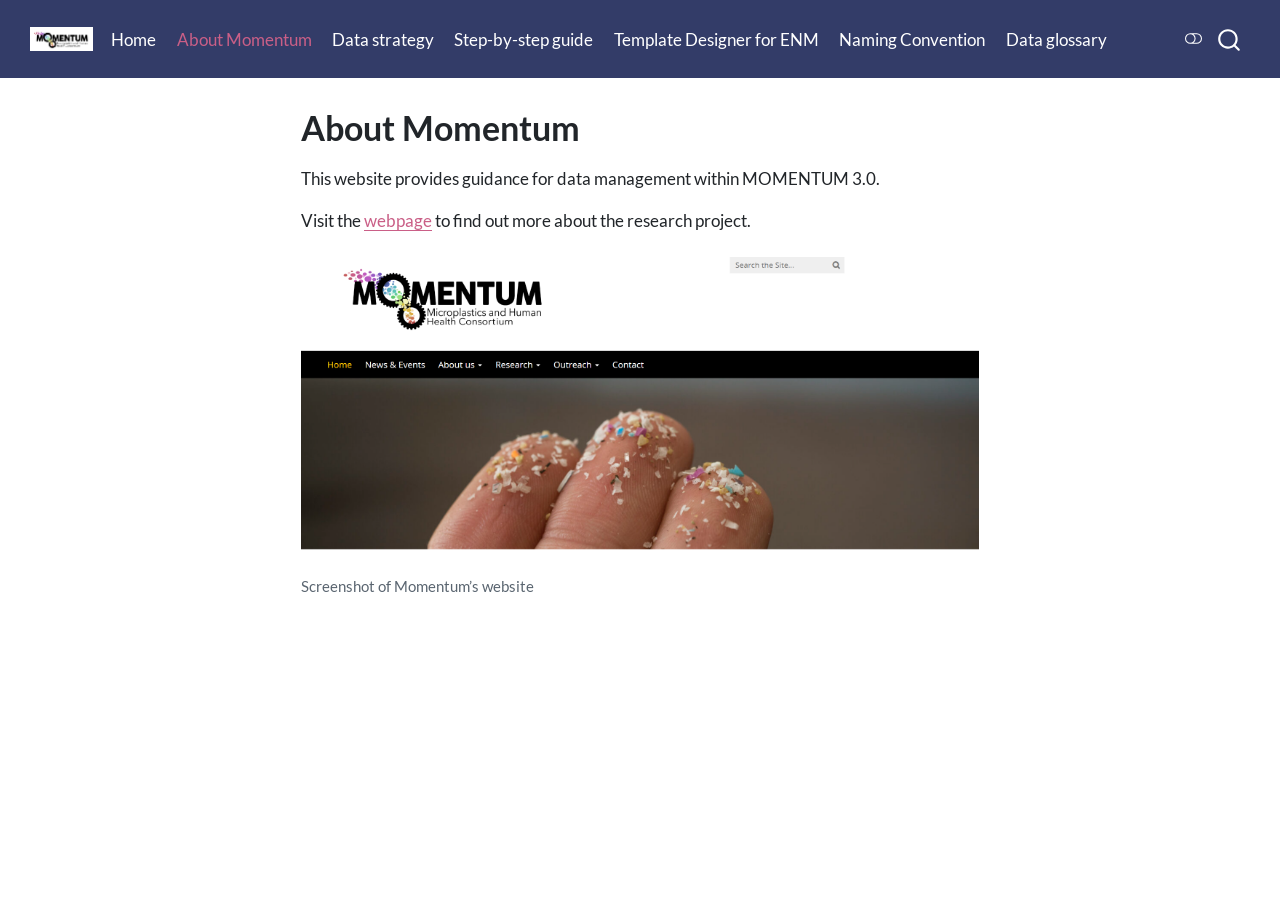
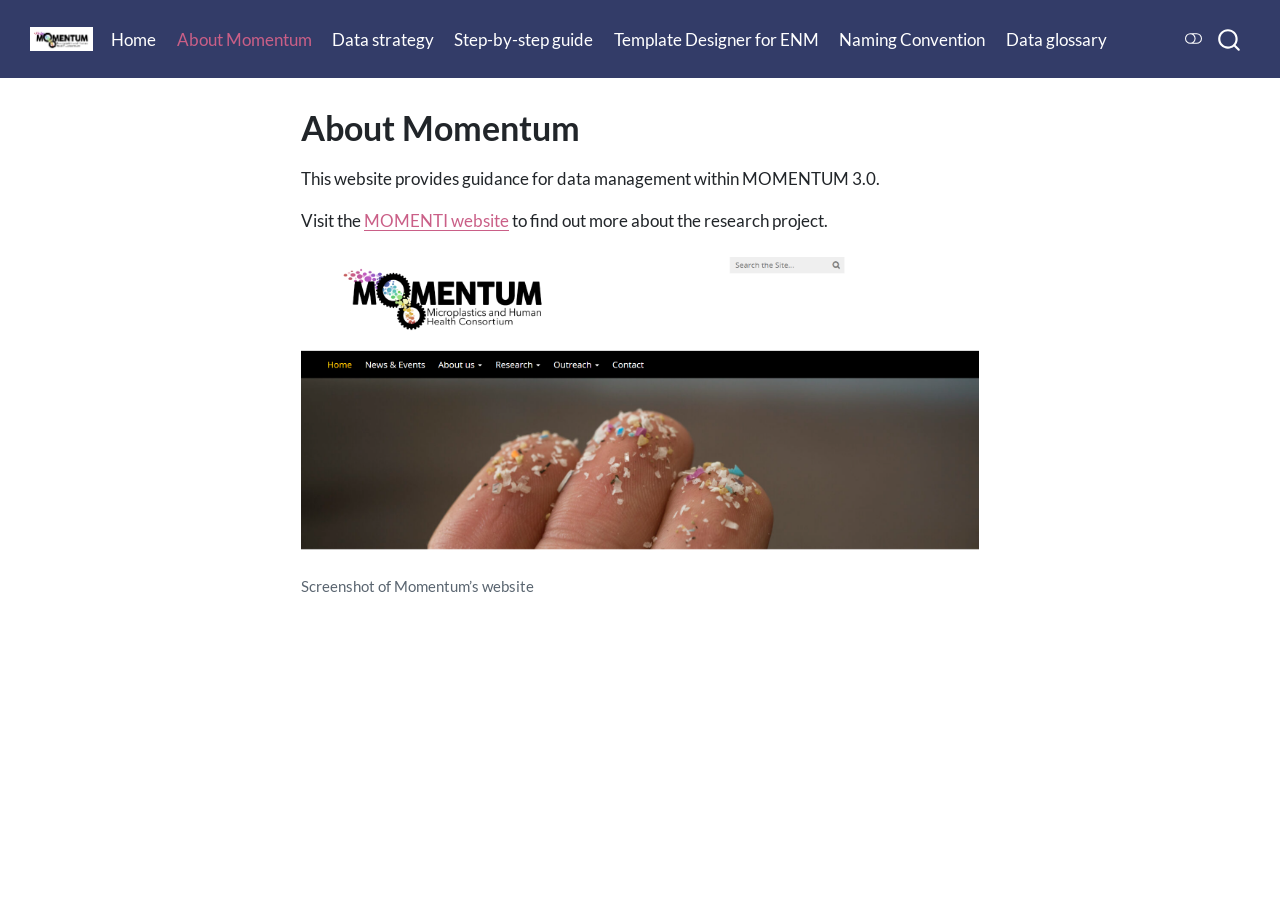
